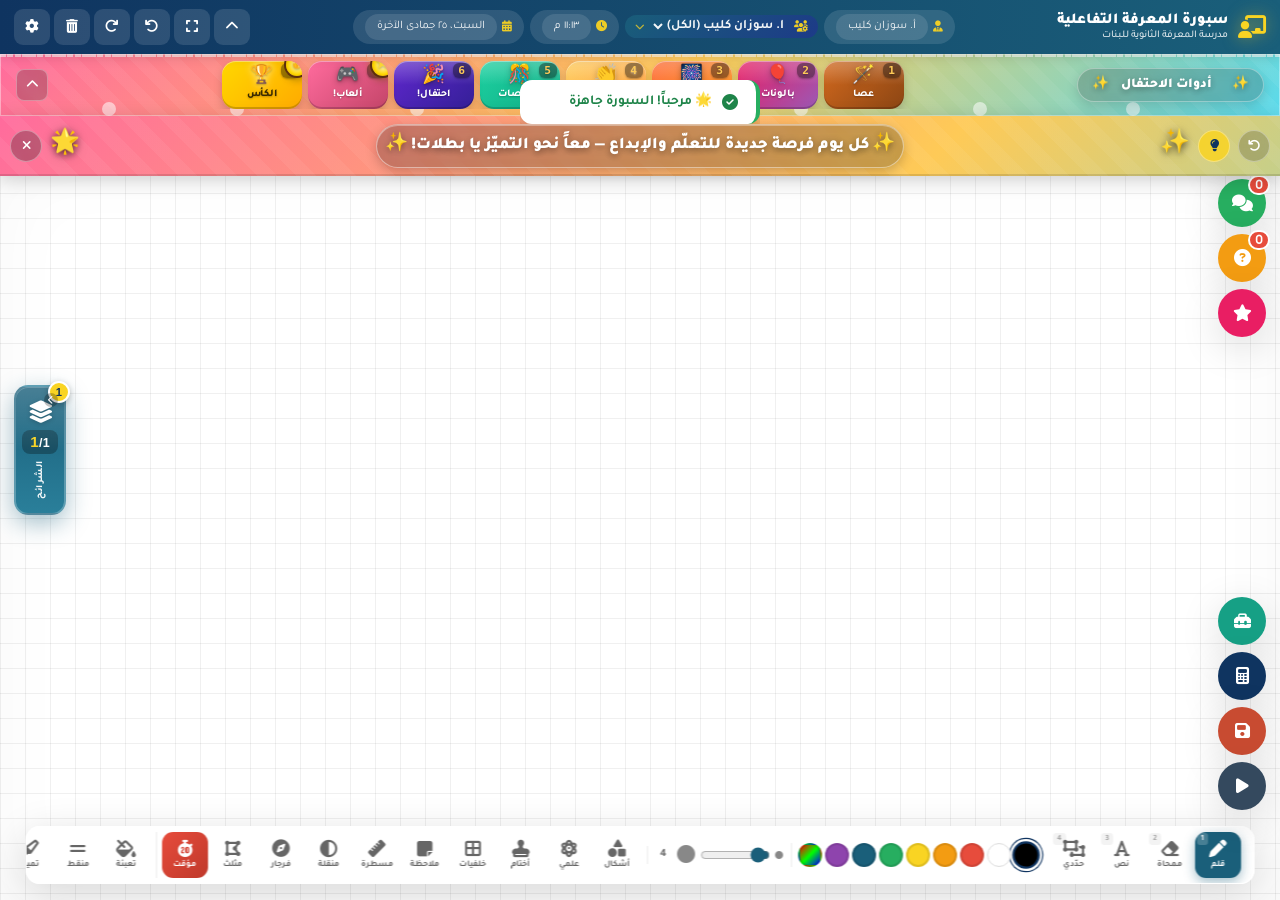
==== index.html @ e3b12b0a "Add files via upload" ====
<!DOCTYPE html>
<html lang="ar" dir="rtl">
<head>
<meta charset="UTF-8">
<meta name="viewport" content="width=device-width, initial-scale=1.0, maximum-scale=1.0, user-scalable=no">
<meta name="theme-color" content="#1a5f7a">
<meta name="description" content="سبورة المعرفة التفاعلية المطورة - تطبيق متكامل لإدارة الحصص الدراسية مع استطلاعات مباشرة، تذاكر خروج رقمية، وبث مباشر للطالبات">
<meta name="keywords" content="سبورة تفاعلية, تعليم, استبيان, تذكرة خروج, بث مباشر, QR, نتيفي, مدرس">
<meta name="author" content="مدرسة المعرفة الثانوية للبنات">
<meta name="apple-mobile-web-app-capable" content="yes">
<meta name="apple-mobile-web-app-status-bar-style" content="black-translucent">
<meta name="apple-mobile-web-app-title" content="سبورة المعرفة">
<meta property="og:title" content="سبورة المعرفة التفاعلية المطورة">
<meta property="og:description" content="أداة تعليمية تفاعلية متكاملة مع استطلاعات فورية، تذاكر خروج رقمية، ورموز QR للطالبات">
<meta property="og:type" content="website">
<meta property="og:locale" content="ar_SA">
<meta name="twitter:card" content="summary_large_image">

<!-- ⭐ تحسينات الأداء: preconnect + dns-prefetch -->
<link rel="preconnect" href="https://fonts.googleapis.com" crossorigin>
<link rel="preconnect" href="https://fonts.gstatic.com" crossorigin>
<link rel="preconnect" href="https://cdnjs.cloudflare.com" crossorigin>
<link rel="preconnect" href="https://cdn.jsdelivr.net" crossorigin>
<link rel="dns-prefetch" href="https://ntfy.sh">
<link rel="dns-prefetch" href="https://api.allorigins.win">

<!-- ⭐ Favicon (inline SVG بدون طلب خارجي) -->
<link rel="icon" type="image/svg+xml" href="data:image/svg+xml,%3Csvg xmlns='http://www.w3.org/2000/svg' viewBox='0 0 100 100'%3E%3Crect width='100' height='100' rx='20' fill='%231a5f7a'/%3E%3Ctext x='50' y='68' font-size='60' text-anchor='middle' fill='white' font-family='Tajawal,sans-serif' font-weight='800'%3Eع%3C/text%3E%3C/svg%3E">
<link rel="apple-touch-icon" href="data:image/svg+xml,%3Csvg xmlns='http://www.w3.org/2000/svg' viewBox='0 0 100 100'%3E%3Crect width='100' height='100' rx='20' fill='%231a5f7a'/%3E%3Ctext x='50' y='68' font-size='60' text-anchor='middle' fill='white' font-family='Tajawal,sans-serif' font-weight='800'%3Eع%3C/text%3E%3C/svg%3E">

<title>سبورة المعرفة التفاعلية المطورة | مدرسة المعرفة الثانوية للبنات</title>
<link href="https://fonts.googleapis.com/css2?family=Tajawal:wght@300;400;500;700;800;900&family=Amiri:wght@400;700&display=swap" rel="stylesheet">
<link rel="stylesheet" href="https://cdnjs.cloudflare.com/ajax/libs/font-awesome/6.5.1/css/all.min.css">
<script src="https://cdnjs.cloudflare.com/ajax/libs/xlsx/0.18.5/xlsx.full.min.js"></script>
<script src="https://cdnjs.cloudflare.com/ajax/libs/qrcodejs/1.0.0/qrcode.min.js"></script>
<script src="https://cdnjs.cloudflare.com/ajax/libs/pdf.js/3.11.174/pdf.min.js"></script>
<!-- html2canvas لالتقاط عناصر HTML وتحويلها لصور (يُستخدم لالتقاط لقطات للمرجع/الخرائط) -->
<script src="https://cdnjs.cloudflare.com/ajax/libs/html2canvas/1.4.1/html2canvas.min.js"></script>
<!-- jsPDF لتصدير الملاحظات كملف PDF (مع دعم العربي عبر html2canvas) -->
<script src="https://cdnjs.cloudflare.com/ajax/libs/jspdf/2.5.1/jspdf.umd.min.js"></script>
<script>
  // تهيئة PDF.js — دعم النصوص العربية والخطوط القياسية (يحل مشكلة الكلمات المكسورة)
  if (window.pdfjsLib) {
    pdfjsLib.GlobalWorkerOptions.workerSrc = 'https://cdnjs.cloudflare.com/ajax/libs/pdf.js/3.11.174/pdf.worker.min.js';
    window.__PDF_CMAP_URL = 'https://cdn.jsdelivr.net/npm/pdfjs-dist@3.11.174/cmaps/';
    window.__PDF_STANDARD_FONT_URL = 'https://cdn.jsdelivr.net/npm/pdfjs-dist@3.11.174/standard_fonts/';
  }
</script>
<!-- Chart.js for statistics report -->
<script src="https://cdn.jsdelivr.net/npm/chart.js@4.4.1/dist/chart.umd.min.js"></script>
<script src="https://cdn.jsdelivr.net/npm/chartjs-plugin-datalabels@2.2.0/dist/chartjs-plugin-datalabels.min.js"></script>
<!-- YouTube: لا نحتاج IFrame API بعد الآن — نستخدم روابط مباشرة وصور مصغّرة من img.youtube.com
     (أبسط، أسرع، بلا أخطاء 153/101/150، يعمل في كل البيئات حتى مع قيود التضمين) -->
<style>
*,*::before,*::after{box-sizing:border-box;margin:0;padding:0}
:root{
  --primary:#1a5f7a;--primary-light:#2a7f9a;--secondary:#c84b31;--accent:#f9d423;
  --dark:#0f3460;--light:#e8f6f3;--white:#fff;--gray:#f5f6f8;--gray-2:#e8e8e8;
  --text:#2c3e50;--text-light:#7a8a9a;--success:#27ae60;--warning:#f39c12;--danger:#e74c3c;
  --info:#3498db;--purple:#8e44ad;--pink:#e91e63;--teal:#16a085;--gold:#ffd700;
  --shadow:0 4px 20px rgba(0,0,0,.08);--shadow-lg:0 10px 40px rgba(0,0,0,.15);
  --radius:14px;--radius-sm:10px;--radius-pill:20px;
  --glass:rgba(255,255,255,.92);--glass-strong:rgba(255,255,255,.98);
  --t:.25s cubic-bezier(.4,0,.2,1);
}
html,body{height:100%;width:100%;overflow:hidden}
body{font-family:'Tajawal','Amiri',sans-serif;background:#eef1f5;color:var(--text);user-select:none;touch-action:manipulation;line-height:1.5;-webkit-font-smoothing:antialiased;-moz-osx-font-smoothing:grayscale;-webkit-tap-highlight-color:transparent}
canvas,svg,img{user-select:none;-webkit-user-drag:none}
/* ⭐ إصلاح الموبايل: السماح بالسحب داخل المودال */
.modal-box,.modal-overlay,.modal-body,.pt-grid-wrap,.pt-controls,.pt-grid,.side-panel,.popup-panel,.toast-container,.toast-item,.notes-dock,.notes-list{overflow:auto;touch-action:pan-y;-webkit-overflow-scrolling:touch;overscroll-behavior:contain}
.btn,.fab,.chip,.shape-btn,.stamp-btn,.pt-cat-filter,.modal-close,.tool-btn,.tb-btn{touch-action:manipulation;-webkit-tap-highlight-color:transparent;cursor:pointer}
.btn:active,.fab:active{transform:scale(.95)}

/* ⭐ Loading screen — يُخفى بعد تحميل الصفحة */
.app-loading{
  position:fixed;inset:0;
  background:linear-gradient(135deg,#1a5f7a 0%,#2a7f9a 50%,#c84b31 100%);
  display:flex;align-items:center;justify-content:center;flex-direction:column;
  z-index:999999;color:white;
  transition:opacity .5s ease,visibility .5s;
}
.app-loading.hidden{opacity:0;visibility:hidden;pointer-events:none}
.app-loading .spinner-wrap{position:relative;width:80px;height:80px;margin-bottom:24px}
.app-loading .spinner{
  position:absolute;inset:0;
  border:4px solid rgba(255,255,255,.15);
  border-top-color:#f9d423;
  border-radius:50%;
  animation:spin 1s linear infinite;
}
.app-loading .spinner-inner{
  position:absolute;inset:8px;
  border:3px solid rgba(255,255,255,.1);
  border-bottom-color:white;
  border-radius:50%;
  animation:spin .7s linear infinite reverse;
}
.app-loading .title{font-size:1.5rem;font-weight:800;margin-bottom:6px;text-shadow:0 2px 8px rgba(0,0,0,.2)}
.app-loading .subtitle{font-size:.85rem;opacity:.85;letter-spacing:1px}
.app-loading .emoji{font-size:3rem;margin-bottom:12px;animation:bounce 1.5s ease infinite}
@keyframes spin{to{transform:rotate(360deg)}}
@keyframes bounce{0%,100%{transform:translateY(0)}50%{transform:translateY(-10px)}}

/* ⭐ Toast container مركزي */
.toast-container{
  position:fixed;top:80px;left:50%;transform:translateX(-50%);
  z-index:99998;display:flex;flex-direction:column;gap:8px;
  pointer-events:none;max-width:min(90vw,420px);
}
.toast-item{
  background:white;color:#333;
  padding:12px 18px;border-radius:12px;
  box-shadow:0 8px 32px rgba(0,0,0,.18);
  display:flex;align-items:center;gap:10px;
  font-weight:600;font-size:.9rem;
  border-right:4px solid #1a5f7a;
  animation:toast-in .35s cubic-bezier(.34,1.56,.64,1);
  pointer-events:auto;
}
.toast-item.success{border-color:#27ae60}
.toast-item.success i{color:#27ae60}
.toast-item.error{border-color:#e74c3c}
.toast-item.error i{color:#e74c3c}
.toast-item.warning{border-color:#f39c12}
.toast-item.warning i{color:#f39c12}
.toast-item.info{border-color:#3498db}
.toast-item.info i{color:#3498db}
.toast-item.fade-out{animation:toast-out .3s forwards}
.toast-item i{font-size:1.1rem}
@keyframes toast-in{from{opacity:0;transform:translateY(-20px) scale(.85)}to{opacity:1;transform:translateY(0) scale(1)}}
@keyframes toast-out{to{opacity:0;transform:translateY(-10px) scale(.95)}}
button{font-family:inherit;cursor:pointer;border:none;background:none;color:inherit}
input,textarea,select{font-family:inherit;color:inherit}
::-webkit-scrollbar{width:6px;height:6px}::-webkit-scrollbar-track{background:transparent}::-webkit-scrollbar-thumb{background:rgba(0,0,0,.15);border-radius:3px}::-webkit-scrollbar-thumb:hover{background:rgba(0,0,0,.3)}


/* PDF: طبقة النص فوق الصفحة — مخفية بصرياً لتفادي تشابك الحروف العربية.
   PDF.js يستخدم transform: scale() لوضع كل حرف مما يكسر تشكيل الحروف العربية.
   لذا نخفيها بصرياً ونعتمد على canvas للعرض، ونوفر لوحة مستقلة لاستخراج النص. */
.pdf-canvas-wrap{position:relative;display:inline-block;direction:ltr !important;unicode-bidi:isolate}  /* direction:ltr يمنع تشابك حروف PDF.js على canvas — حل معروف لمشكلة النص العربي المتداخل */
/* نفس الإصلاح لعناصر PDF الموضوعة على السبورة كقطع قابلة للتحريك */
.board-item-pdf .bi-body{direction:ltr !important;unicode-bidi:isolate}
.board-item-pdf .bi-body canvas{direction:ltr !important;unicode-bidi:isolate}
.pdf-text-layer{
  position:absolute;left:0;top:0;
  width:100%;height:100%;
  opacity:0 !important;  /* مخفية بصرياً بشكل افتراضي — لا تشابك */
  visibility:hidden !important;
  pointer-events:none !important;  /* لا تستقبل المؤشر */
  display:none !important;  /* مخفية تماماً من التدفق — تقضي على أي تسرب بصري */
  z-index:1;
  direction:ltr !important;
  unicode-bidi:isolate;
}
/* عند تفعيل وضع "نص واضح" للنسخ: نظهرها لكن بتقنية مختلفة (نستخدم canvas لعرض النص) */
.pdf-text-layer.text-visible{
  opacity:1;
  background:#fff;
  pointer-events:auto;
  z-index:4;
}
.pdf-text-layer.text-visible span{
  color:#111 !important;
  font-family:'Tajawal','Amiri','Noto Naskh Arabic','Cairo','Segoe UI',sans-serif !important;
  text-shadow:none;
  background:transparent;
  font-feature-settings:"kern" 1,"liga" 1,"calt" 1,"rlig" 1 !important;
  font-variant-ligatures:common-ligatures contextual !important;
  /* لا نضع letter-spacing أو word-spacing إطلاقاً */
  letter-spacing:normal !important;
  word-spacing:normal !important;
  /* إخفاء أي تحويلات scale قادم من PDF.js لأنها تكسر تشكيل العربية */
  transform:none !important;
  position:static !important;
  display:inline !important;
  white-space:pre-wrap !important;
  direction:inherit;
  cursor:text;
}
.pdf-text-layer.text-visible ::selection{background:rgba(0,120,255,.35)}
.pdf-text-layer ::selection{background:rgba(0,120,255,.35)}
.pdf-text-layer::-moz-selection{background:rgba(0,120,255,.35)}
.pdf-viewer-wrap{
  text-align:center;overflow:auto;max-height:calc(95vh - 180px);
  background:#f3f4f6;border-radius:10px;padding:18px;
  /* تحسين العرض على الشاشات عالية الدقة */
  image-rendering:-webkit-optimize-contrast;
  /* سكرول ناعم */
  scroll-behavior:smooth;
}
.pdf-canvas-wrap canvas{box-shadow:0 4px 24px rgba(0,0,0,.18);border-radius:4px}

/* لوحة استخراج النص — عرض النص المستخرج بشكل نظيف قابل للنسخ */
.pdf-extract-panel{
  position:fixed;top:50%;left:50%;transform:translate(-50%,-50%);
  width:min(720px,92vw);max-height:80vh;background:#fff;border-radius:14px;
  box-shadow:0 20px 60px rgba(0,0,0,.35);z-index:10000;display:none;
  flex-direction:column;overflow:hidden;border:2px solid var(--primary);
}
.pdf-extract-panel.active{display:flex;animation:slideIn .25s ease}
.pdf-extract-head{
  padding:12px 16px;background:linear-gradient(90deg,var(--dark),var(--primary));
  color:#fff;display:flex;justify-content:space-between;align-items:center;flex-shrink:0;
}
.pdf-extract-head h3{font-size:.95rem;font-weight:800;display:flex;align-items:center;gap:8px}
.pdf-extract-close{
  width:32px;height:32px;border-radius:50%;border:none;background:rgba(255,255,255,.2);
  color:#fff;cursor:pointer;display:flex;align-items:center;justify-content:center;transition:.2s;
}
.pdf-extract-close:hover{background:var(--danger);transform:rotate(90deg)}
.pdf-extract-body{flex:1;overflow-y:auto;padding:14px;background:#fafafa}
.pdf-extract-page{
  background:#fff;border:1px solid #e0e0e0;border-radius:10px;padding:14px;margin-bottom:10px;
  box-shadow:0 1px 3px rgba(0,0,0,.04);
}
.pdf-extract-page-head{
  display:flex;justify-content:space-between;align-items:center;margin-bottom:8px;
  padding-bottom:6px;border-bottom:1px solid #eee;
}
.pdf-extract-page-title{font-weight:800;font-size:.82rem;color:var(--primary);display:flex;align-items:center;gap:6px}
.pdf-extract-page-actions{display:flex;gap:4px}
.pdf-extract-page-actions button{
  padding:4px 10px;border:none;border-radius:5px;cursor:pointer;font-size:.68rem;
  font-weight:700;display:inline-flex;align-items:center;gap:3px;font-family:'Tajawal',sans-serif;
  transition:.2s;
}
.pdf-extract-copy{background:var(--primary);color:#fff}
.pdf-extract-copy:hover{background:var(--primary-light)}
.pdf-extract-jump{background:var(--accent);color:var(--dark)}
.pdf-extract-jump:hover{background:#f0c000}
.pdf-extract-text{
  font-family:'Tajawal','Amiri','Noto Naskh Arabic',sans-serif;font-size:.92rem;
  line-height:1.9;color:#222;white-space:pre-wrap;word-break:break-word;
  direction:rtl;text-align:right;
  font-feature-settings:"kern" 1,"liga" 1,"calt" 1,"rlig" 1;
  font-variant-ligatures:common-ligatures contextual;
  user-select:text;-webkit-user-select:text;
}
.pdf-extract-text:empty::before{content:"(لا يوجد نص في هذه الصفحة)";color:#999;font-style:italic}
.pdf-extract-foot{
  padding:10px 16px;background:#f5f5f5;display:flex;justify-content:space-between;
  align-items:center;font-size:.75rem;color:#666;flex-shrink:0;border-top:1px solid #e0e0e0;
}
.pdf-extract-foot button{
  padding:6px 14px;border:none;border-radius:6px;cursor:pointer;font-weight:700;
  font-family:'Tajawal',sans-serif;font-size:.78rem;transition:.2s;
  display:inline-flex;align-items:center;gap:5px;
}
.pdf-extract-copy-all{background:var(--success);color:#fff}
.pdf-extract-copy-all:hover{background:#219a52}

/* مؤشر التحميل أثناء إعادة الرسم */
.pdf-loading-overlay{position:absolute;inset:0;background:rgba(243,244,246,.85);display:flex;align-items:center;justify-content:center;z-index:5;border-radius:8px;backdrop-filter:blur(2px);-webkit-backdrop-filter:blur(2px)}
.pdf-loading-overlay .spinner{width:36px;height:36px;border:4px solid #1a5f7a;border-top-color:transparent;border-radius:50%;animation:spin 1s linear infinite}
@keyframes spin{to{transform:rotate(360deg)}}

/* أزرار التكبير الإضافية */
.pdf-zoom-presets{display:flex;gap:3px;align-items:center}
.pdf-zoom-presets select{font-family:'Tajawal',sans-serif;font-size:.7rem;padding:4px 6px;border:1px solid #e0e0e0;border-radius:6px;background:white;cursor:pointer;font-weight:700;color:var(--primary)}
.pdf-zoom-preset-select{font-family:'Tajawal',sans-serif;font-size:.72rem;padding:5px 6px;border:1px solid #d0d0d0;border-radius:6px;background:white;cursor:pointer;font-weight:700;color:var(--primary);transition:.2s}
.pdf-zoom-preset-select:hover{border-color:var(--primary);background:var(--light)}
.pdf-zoom-preset-select:focus{outline:none;border-color:var(--primary);box-shadow:0 0 0 2px rgba(26,95,122,.15)}


/* VIDEO ON BOARD: فيديو مباشر فوق السبورة */
.board-video-layer{
  position:fixed;left:50%;top:50%;transform:translate(-50%,-50%);
  z-index:3000;background:#000;border-radius:10px;box-shadow:0 10px 40px rgba(0,0,0,.35);
  resize:both;overflow:hidden;min-width:320px;min-height:200px;max-width:95vw;max-height:85vh;
  display:flex;flex-direction:column;
}
.board-video-layer .bv-head{
  display:flex;align-items:center;gap:6px;padding:6px 10px;
  background:linear-gradient(90deg,#0f3460,#1a5f7a);color:#fff;
  cursor:move;font-size:.85rem;user-select:none;
  flex:0 0 auto;height:38px;
}
.board-video-layer .bv-head .bv-title{flex:1;font-weight:700}
.board-video-layer .bv-head button{
  background:rgba(255,255,255,.15);color:#fff;border:none;border-radius:6px;padding:4px 10px;cursor:pointer;font-size:.8rem;
  display:inline-flex;align-items:center;gap:5px;
}
.board-video-layer .bv-head button:hover{background:rgba(255,255,255,.28)}
.board-video-layer .bv-head .bv-close{background:rgba(231,76,60,.85)}
.board-video-layer .bv-head .bv-close:hover{background:#e74c3c}
.board-video-layer .bv-body{
  flex:1 1 0;min-height:0;display:flex;align-items:center;justify-content:center;
  background:#000;position:relative;overflow:hidden;
}
.board-video-layer .bv-body>div{width:100%;height:100%}
.board-video-layer video{
  flex:1 1 0;min-height:0;width:100%;display:block;background:#000;object-fit:contain;
}
.board-video-layer .bv-foot{
  display:flex;align-items:center;gap:6px;padding:6px 10px;background:#0f3460;color:#fff;
  flex:0 0 auto;height:48px;
}
.board-video-layer .bv-foot button{
  background:rgba(255,255,255,.15);color:#fff;border:none;border-radius:6px;padding:5px 12px;cursor:pointer;
  display:inline-flex;align-items:center;gap:5px;font-size:.85rem;
}
.board-video-layer .bv-foot button:hover{background:rgba(255,255,255,.28)}
.board-video-layer .bv-foot .bv-snap{background:rgba(249,212,35,.92);color:#0f3460;font-weight:700}
.board-video-layer .bv-foot .bv-snap:hover{background:#f9d423}
.board-video-layer .bv-foot .bv-send{background:rgba(39,174,96,.92);font-weight:700}
.board-video-layer .bv-foot .bv-send:hover{background:#27ae60}


/* ============================================================
   BOARD ITEM: عناصر قابلة للتحريك والتحجيم فوق السبورة
   (صور لقطات الفيديو، صفحات PDF، صور خارجية...)
   - السحب من الشريط العلوي
   - التحجيم من 8 مقابض (4 زوايا + 4 أطراف)
   - إغلاق + تثبيت في السبورة (حرق في الرسم)
   ============================================================ */
.board-item{
  position:absolute;background:#fff;border-radius:8px;box-shadow:0 8px 28px rgba(0,0,0,.25);
  z-index:600;overflow:hidden;display:flex;flex-direction:column;
  min-width:120px;min-height:90px;user-select:none;-webkit-user-select:none;
  border:2px solid rgba(26,95,122,.55);
  touch-action:none;
}
.board-item.is-selected{border-color:var(--accent);box-shadow:0 0 0 3px rgba(249,212,35,.35),0 12px 32px rgba(0,0,0,.32)}
.board-item .bi-head{
  display:flex;align-items:center;gap:6px;padding:5px 8px;
  background:linear-gradient(90deg,#0f3460,#1a5f7a);color:#fff;
  cursor:move;font-size:.78rem;font-weight:700;flex:0 0 auto;height:32px;
}
.board-item .bi-head .bi-title{flex:1;display:flex;align-items:center;gap:6px;overflow:hidden;white-space:nowrap;text-overflow:ellipsis}
.board-item .bi-head .bi-title i{color:var(--accent)}
.board-item .bi-head .bi-pg{background:rgba(255,255,255,.18);padding:1px 8px;border-radius:10px;font-size:.7rem;font-weight:800}
.board-item .bi-head button{
  background:rgba(255,255,255,.15);color:#fff;border:none;border-radius:5px;
  width:26px;height:24px;display:inline-flex;align-items:center;justify-content:center;
  cursor:pointer;font-size:.72rem;transition:.15s;padding:0;
}
.board-item .bi-head button:hover{background:rgba(255,255,255,.32)}
.board-item .bi-head .bi-burn{background:rgba(39,174,96,.85)}
.board-item .bi-head .bi-burn:hover{background:#27ae60}
.board-item .bi-head .bi-close{background:rgba(231,76,60,.85)}
.board-item .bi-head .bi-close:hover{background:#e74c3c}
.board-item .bi-head .bi-pgbtn{background:rgba(255,255,255,.1);width:auto;padding:0 9px;font-size:.7rem}
.board-item .bi-body{
  flex:1 1 0;min-height:0;background:#222;display:flex;align-items:center;justify-content:center;overflow:hidden;position:relative;
}
.board-item .bi-body img,.board-item .bi-body canvas{
  max-width:100%;max-height:100%;display:block;object-fit:contain;width:100%;height:100%;
  background:#fff;
}
.board-item .bi-foot{
  display:flex;align-items:center;gap:4px;padding:4px 6px;background:rgba(15,52,96,.95);color:#fff;
  font-size:.68rem;flex:0 0 auto;height:26px;justify-content:space-between;
}
.board-item .bi-foot .bi-info{opacity:.85;display:flex;align-items:center;gap:4px}
.board-item .bi-foot .bi-info i{color:var(--accent)}
.board-item .bi-foot .bi-actions{display:flex;gap:3px}
.board-item .bi-foot .bi-actions button{
  background:rgba(255,255,255,.15);color:#fff;border:none;border-radius:4px;
  padding:2px 8px;font-size:.66rem;cursor:pointer;display:inline-flex;align-items:center;gap:3px;
}
.board-item .bi-foot .bi-actions button:hover{background:rgba(255,255,255,.32)}
.board-item .bi-foot .bi-actions .bi-burn-sm{background:rgba(39,174,96,.85);font-weight:700}
.board-item .bi-foot .bi-actions .bi-burn-sm:hover{background:#27ae60}

/* مقابض التحجيم - 8 مقابض */
.board-item .bi-handle{position:absolute;z-index:2;background:transparent}
.board-item .bi-handle.h-n{top:-3px;left:10px;right:10px;height:6px;cursor:n-resize}
.board-item .bi-handle.h-s{bottom:-3px;left:10px;right:10px;height:6px;cursor:s-resize}
.board-item .bi-handle.h-w{left:-3px;top:10px;bottom:10px;width:6px;cursor:w-resize}
.board-item .bi-handle.h-e{right:-3px;top:10px;bottom:10px;width:6px;cursor:e-resize}
.board-item .bi-handle.h-nw{top:-3px;left:-3px;width:14px;height:14px;cursor:nw-resize;border-radius:3px 0 0 0}
.board-item .bi-handle.h-ne{top:-3px;right:-3px;width:14px;height:14px;cursor:ne-resize;border-radius:0 3px 0 0}
.board-item .bi-handle.h-sw{bottom:-3px;left:-3px;width:14px;height:14px;cursor:sw-resize;border-radius:0 0 0 3px}
.board-item .bi-handle.h-se{bottom:-3px;right:-3px;width:14px;height:14px;cursor:se-resize;border-radius:0 0 3px 0}
.board-item .bi-handle.h-nw,.board-item .bi-handle.h-ne,.board-item .bi-handle.h-sw,.board-item .bi-handle.h-se{background:rgba(249,212,35,.6)}
.board-item .bi-handle.h-nw:hover,.board-item .bi-handle.h-ne:hover,.board-item .bi-handle.h-sw:hover,.board-item .bi-handle.h-se:hover{background:var(--accent)}
.board-item.is-selected .bi-handle.h-nw,.board-item.is-selected .bi-handle.h-ne,
.board-item.is-selected .bi-handle.h-sw,.board-item.is-selected .bi-handle.h-se{background:var(--accent)}

/* إبراز المقابض عند التحديد */
.board-item::after{content:'';position:absolute;inset:0;border:1.5px dashed transparent;pointer-events:none;border-radius:6px;transition:.15s}
.board-item.is-selected::after{border-color:rgba(249,212,35,.6)}

/* زر شريطي للتحجيم السريع على عناصر السبورة */
.board-item .bi-zoombar{
  position:absolute;left:50%;top:-44px;transform:translateX(-50%);
  display:none;align-items:center;gap:6px;padding:5px 9px;
  background:linear-gradient(90deg,#0f3460,#1a5f7a);
  color:#fff;border-radius:18px;box-shadow:0 6px 18px rgba(0,0,0,.35);
  font-family:'Tajawal',sans-serif;font-size:.72rem;z-index:5;white-space:nowrap;
  border:1px solid rgba(255,255,255,.2);
}
.board-item.is-selected .bi-zoombar{display:flex;animation:zoomBarIn .25s ease-out}
@keyframes zoomBarIn{from{opacity:0;transform:translateX(-50%) translateY(-6px)}to{opacity:1;transform:translateX(-50%) translateY(0)}}
.board-item .bi-zoombar button{
  background:rgba(255,255,255,.18);color:#fff;border:none;width:24px;height:24px;border-radius:50%;
  display:inline-flex;align-items:center;justify-content:center;cursor:pointer;font-size:.7rem;padding:0;transition:.15s;
}
.board-item .bi-zoombar button:hover{background:rgba(249,212,35,.95);color:#0f3460;transform:scale(1.1)}
.board-item .bi-zoombar .bi-zoom-val{
  min-width:48px;text-align:center;font-weight:800;color:#f9d423;font-size:.78rem;letter-spacing:.3px;
  background:rgba(0,0,0,.3);padding:3px 8px;border-radius:10px;
}
.board-item .bi-zoombar .bi-zoom-sep{width:1px;height:18px;background:rgba(255,255,255,.25);margin:0 2px}

/* لمعة حول المقابض لتكون أوضح */
.board-item .bi-handle.h-nw,.board-item .bi-handle.h-ne,
.board-item .bi-handle.h-sw,.board-item .bi-handle.h-se{box-shadow:0 0 0 2px #fff,0 0 8px rgba(249,212,35,.6)}

/* ============================================================
   ⭐⭐⭐ EXCELLENCE CUP - كأس التفوق على السبورة ⭐⭐⭐
   - عنصر تفاعلي قابل للسحب والتحجيم على السبورة
   - يعرض أفضل 3 طالبات على منصة تتويج
   - أزرار سريعة لإضافة نقاط تشجيعية (إيجابية/سلبية)
   - يحتفل مع الطالبة الأولى عند كل تكريم
   ============================================================ */
.cup-board-item{
  background:linear-gradient(160deg,#fff8dc 0%,#ffeaa7 30%,#fdd835 100%) !important;
  border:3px solid #b8860b !important;
  box-shadow:0 12px 36px rgba(184,134,11,.45),inset 0 1px 0 rgba(255,255,255,.6) !important;
}
.cup-board-item .bi-head{
  background:linear-gradient(90deg,#b8860b,#ffd700,#b8860b) !important;
  cursor:move;color:#3a2a00;
  box-shadow:0 4px 12px rgba(184,134,11,.4);
}
.cup-board-item .bi-head .bi-title{color:#3a2a00;font-weight:900}
.cup-board-item .bi-head .bi-title i{color:#fff;text-shadow:0 0 8px rgba(184,134,11,.8);animation:cupTrophyShine 2s ease-in-out infinite}
@keyframes cupTrophyShine{0%,100%{transform:rotate(0) scale(1);filter:drop-shadow(0 0 4px rgba(255,255,255,.6))}50%{transform:rotate(-12deg) scale(1.2);filter:drop-shadow(0 0 12px rgba(255,255,255,1))}}
.cup-board-item .bi-head .bi-burn{background:rgba(39,174,96,.85)}
.cup-board-item .bi-head .bi-close{background:rgba(231,76,60,.85)}

.cup-body{
  flex:1 1 0;min-height:0;background:linear-gradient(180deg,#fff8dc 0%,#ffe8b3 50%,#ffd54f 100%);
  display:flex;flex-direction:column;padding:10px;overflow:auto;position:relative;
  background-image:
    radial-gradient(circle at 20% 20%,rgba(255,255,255,.4) 0%,transparent 50%),
    radial-gradient(circle at 80% 80%,rgba(255,215,0,.3) 0%,transparent 50%);
}
.cup-body::before{
  content:'';position:absolute;inset:0;pointer-events:none;
  background:repeating-linear-gradient(45deg,transparent 0,transparent 12px,rgba(184,134,11,.04) 12px,rgba(184,134,11,.04) 24px);
}
.cup-header{
  text-align:center;margin-bottom:8px;position:relative;z-index:1;
}
.cup-trophy-big{
  font-size:2.6rem;display:block;line-height:1;
  animation:cupTrophyBig 1.6s ease-in-out infinite;
  filter:drop-shadow(0 4px 8px rgba(184,134,11,.5));
}
@keyframes cupTrophyBig{0%,100%{transform:translateY(0) rotate(0)}25%{transform:translateY(-4px) rotate(-6deg)}75%{transform:translateY(-4px) rotate(6deg)}}
.cup-title{
  font-size:.95rem;font-weight:900;color:#3a2a00;margin-top:4px;
  text-shadow:0 1px 2px rgba(255,255,255,.6);font-family:'Tajawal';
}
.cup-total-row{
  display:flex;align-items:center;justify-content:center;gap:6px;
  background:linear-gradient(135deg,#fff,#fff8dc);padding:5px 10px;border-radius:14px;
  margin:6px auto 8px;box-shadow:0 2px 6px rgba(184,134,11,.25);
  border:1.5px solid #ffd700;font-size:.78rem;font-weight:800;color:#5d2f0d;
  position:relative;z-index:1;width:fit-content;
}
.cup-total-row .ctr-label{opacity:.85}
.cup-total-row .ctr-num{font-size:1.05rem;font-weight:900;color:#b8860b}

.cup-podium{
  display:flex;align-items:flex-end;justify-content:center;gap:6px;height:170px;
  margin-bottom:8px;position:relative;z-index:1;padding:0 4px;
}
.cup-podium-spot{
  flex:1;display:flex;flex-direction:column;align-items:center;justify-content:flex-end;
  min-width:0;position:relative;
}
.cup-rank{
  width:30px;height:30px;border-radius:50%;display:flex;align-items:center;justify-content:center;
  font-weight:900;font-size:.85rem;color:#fff;margin-bottom:4px;flex-shrink:0;
  box-shadow:0 3px 8px rgba(0,0,0,.2);
}
.cup-rank.gold{background:linear-gradient(135deg,#ffd700,#ffaa00);box-shadow:0 3px 12px rgba(255,170,0,.6),0 0 0 3px rgba(255,255,255,.5);animation:cupGoldGlow 1.8s ease-in-out infinite}
.cup-rank.silver{background:linear-gradient(135deg,#e8e8e8,#a0a0a0);box-shadow:0 3px 8px rgba(0,0,0,.2)}
.cup-rank.bronze{background:linear-gradient(135deg,#cd7f32,#a06028);box-shadow:0 3px 8px rgba(0,0,0,.2)}
@keyframes cupGoldGlow{0%,100%{box-shadow:0 3px 12px rgba(255,170,0,.6),0 0 0 3px rgba(255,255,255,.5)}50%{box-shadow:0 3px 20px rgba(255,170,0,1),0 0 0 5px rgba(255,255,255,.8)}}
.cup-avatar{
  width:46px;height:46px;border-radius:50%;display:flex;align-items:center;justify-content:center;
  font-weight:900;font-size:1.05rem;color:#fff;margin-bottom:4px;flex-shrink:0;
  background:linear-gradient(135deg,#1a5f7a,#0f3460);border:2.5px solid #fff;
  box-shadow:0 3px 10px rgba(0,0,0,.25);
}
.cup-avatar.gold{background:linear-gradient(135deg,#ffd700,#ffaa00);color:#5d2f0d}
.cup-avatar.silver{background:linear-gradient(135deg,#e0e0e0,#a0a0a0);color:#3a3a3a}
.cup-avatar.bronze{background:linear-gradient(135deg,#cd7f32,#a06028);color:#fff}
.cup-spot-name{
  font-size:.82rem;font-weight:900;color:#3a2a00;text-align:center;line-height:1.25;
  max-width:90px;overflow:hidden;text-overflow:ellipsis;white-space:nowrap;margin-bottom:3px;
  letter-spacing:-.2px;
}
/* ⭐⭐⭐ ألوان واضحة للمراكز الثلاثة عند الإعلان ⭐⭐⭐ */
.cup-spot-name.first{
  color:#e74c3c !important;            /* الأول → أحمر */
  text-shadow:0 1px 0 #fff,0 0 6px rgba(231,76,60,.45);
  font-size:.95rem;
  background:rgba(255,255,255,.55);
  padding:2px 6px;
  border-radius:6px;
  box-shadow:0 0 0 1.5px rgba(231,76,60,.55),0 2px 4px rgba(231,76,60,.25);
}
.cup-spot-name.second{
  color:#1565c0 !important;            /* الثاني → أزرق */
  text-shadow:0 1px 0 #fff,0 0 6px rgba(21,101,192,.4);
  font-size:.88rem;
  background:rgba(255,255,255,.55);
  padding:2px 6px;
  border-radius:6px;
  box-shadow:0 0 0 1.5px rgba(21,101,192,.5),0 2px 4px rgba(21,101,192,.22);
}
.cup-spot-name.third{
  color:#000 !important;               /* الثالث → أسود */
  text-shadow:0 1px 0 #fff,0 0 4px rgba(0,0,0,.25);
  font-size:.85rem;
  background:rgba(255,255,255,.55);
  padding:2px 6px;
  border-radius:6px;
  box-shadow:0 0 0 1.5px rgba(0,0,0,.45),0 2px 4px rgba(0,0,0,.18);
}
.cup-spot-score{
  font-size:.85rem;font-weight:900;color:#b8860b;display:flex;align-items:center;gap:2px;
}
.cup-podium-block{
  width:100%;border-radius:6px 6px 0 0;display:flex;flex-direction:column;align-items:center;justify-content:center;
  font-weight:900;color:#fff;flex-shrink:0;position:relative;
  box-shadow:inset 0 -4px 0 rgba(0,0,0,.18),0 2px 6px rgba(0,0,0,.2);
  padding:6px 5px 5px;text-align:center;gap:2px;
}
.cup-podium-block.first{height:100px;background:linear-gradient(180deg,#ffd700,#b8860b)}
.cup-podium-block.second{height:82px;background:linear-gradient(180deg,#e0e0e0,#888)}
.cup-podium-block.third{height:68px;background:linear-gradient(180deg,#cd7f32,#8b4513)}
.cup-podium-block.empty{
  background:repeating-linear-gradient(45deg,#f5f5f5,#f5f5f5 6px,#e8e8e8 6px,#e8e8e8 12px);
  color:#bbb;font-size:.85rem;
}
/* رقم المركز صغير في زاوية الكتلة */
.cup-podium-block .cpb-num{
  position:absolute;top:3px;right:6px;
  font-size:.7rem;font-weight:900;opacity:.75;
  text-shadow:0 1px 2px rgba(0,0,0,.35);
  background:rgba(0,0,0,.18);padding:1px 6px;border-radius:8px;
}
/* ⭐ اسم الطالبة في وسط المربع — واضح وبارز */
.cup-podium-block .cpb-name{
  font-size:.82rem;font-weight:900;color:#fff;
  text-align:center;line-height:1.2;
  max-width:100%;width:100%;
  overflow:hidden;text-overflow:ellipsis;
  display:-webkit-box;-webkit-line-clamp:2;-webkit-box-orient:vertical;
  word-break:break-word;
  text-shadow:0 1px 3px rgba(0,0,0,.55),0 0 6px rgba(0,0,0,.3);
  padding:2px 4px 0;
  letter-spacing:-.2px;
}
.cup-podium-block.first .cpb-name{font-size:.92rem;-webkit-line-clamp:2}
.cup-podium-block.second .cpb-name{font-size:.84rem;-webkit-line-clamp:2}
.cup-podium-block.third .cpb-name{font-size:.76rem;-webkit-line-clamp:2}
/* إخفاء الاسم المستقل القديم (الآن الاسم داخل المربع) */
.cup-spot-name{display:none !important}
.cup-spot{
  position:absolute;top:0;left:50%;transform:translateX(-50%);
  display:flex;flex-direction:column;align-items:center;width:100%;
}

.cup-students-list{
  background:rgba(255,255,255,.6);border-radius:10px;padding:5px;margin-bottom:6px;
  border:1.5px solid #ffd700;position:relative;z-index:1;max-height:140px;overflow-y:auto;
}
.cup-students-list-title{
  font-size:.7rem;font-weight:800;color:#5d2f0d;display:flex;align-items:center;gap:4px;margin-bottom:4px;
  padding:0 4px;
}
.cup-student-row{
  display:flex;align-items:center;gap:4px;padding:4px 5px;background:#fff;border-radius:8px;
  margin-bottom:3px;transition:.2s;border:1.5px solid transparent;
}
.cup-student-row:hover{transform:translateX(-2px);box-shadow:0 2px 6px rgba(0,0,0,.08);border-color:#ffd700}
.cup-student-row .csr-rank{
  font-size:.7rem;font-weight:900;color:#888;min-width:18px;text-align:center;
}
.cup-student-row .csr-name{
  flex:1;font-size:.74rem;font-weight:800;color:#2c3e50;overflow:hidden;text-overflow:ellipsis;white-space:nowrap;
}
.cup-student-row .csr-score{
  font-size:.78rem;font-weight:900;color:#b8860b;min-width:32px;text-align:center;
  background:linear-gradient(135deg,#fff8dc,#fff3a0);padding:2px 6px;border-radius:8px;
}
.cup-student-row .csr-score.neg{color:#c0392b;background:rgba(231,76,60,.08)}
.cup-student-row .csr-btns{display:flex;gap:2px}
.cup-student-row .csr-btns button{
  width:24px;height:24px;border:none;border-radius:6px;cursor:pointer;
  font-size:.7rem;font-weight:900;display:inline-flex;align-items:center;justify-content:center;
  transition:.15s;font-family:'Tajawal',sans-serif;padding:0;
}
.cup-student-row .csr-btns .csr-plus{background:linear-gradient(135deg,#27ae60,#1e8449);color:#fff;box-shadow:0 2px 4px rgba(39,174,96,.3)}
.cup-student-row .csr-btns .csr-plus:hover{transform:scale(1.15);box-shadow:0 3px 8px rgba(39,174,96,.5)}
.cup-student-row .csr-btns .csr-plus:active{transform:scale(.95)}
.cup-student-row .csr-btns .csr-minus{background:linear-gradient(135deg,#e74c3c,#c0392b);color:#fff;box-shadow:0 2px 4px rgba(231,76,60,.3)}
.cup-student-row .csr-btns .csr-minus:hover{transform:scale(1.15);box-shadow:0 3px 8px rgba(231,76,60,.5)}
.cup-student-row .csr-btns .csr-minus:active{transform:scale(.95)}
.cup-student-row .csr-btns .csr-pop{background:linear-gradient(135deg,#feca57,#ff9f43);color:#5d2f0d}
.cup-student-row .csr-btns .csr-pop:hover{transform:scale(1.15)}
.cup-empty{
  text-align:center;padding:10px;color:#8b6f1f;font-size:.78rem;font-weight:700;
  background:rgba(255,255,255,.5);border-radius:8px;border:1.5px dashed #d4a017;
}

.cup-foot-actions{
  display:flex;gap:4px;justify-content:center;flex-wrap:wrap;position:relative;z-index:1;
}
.cup-foot-actions button{
  background:linear-gradient(135deg,#fff8dc,#ffeaa7);color:#5d2f0d;
  border:1.5px solid #ffd700;border-radius:8px;padding:4px 8px;
  font-size:.68rem;font-weight:800;cursor:pointer;display:inline-flex;align-items:center;gap:3px;
  font-family:'Tajawal';transition:.15s;
}
.cup-foot-actions button:hover{background:linear-gradient(135deg,#fdd835,#f9a825);color:#3a2a00;transform:translateY(-1px);box-shadow:0 3px 8px rgba(184,134,11,.3)}
.cup-foot-actions button.cup-celebrate{background:linear-gradient(135deg,#ff6b9d,#c44569);color:#fff;border-color:#c44569}
.cup-foot-actions button.cup-celebrate:hover{box-shadow:0 3px 10px rgba(195,69,105,.5)}

/* كأس التفوق على السبورة - قائمة المتصدرين الموسعة */
.cup-spot.champion::before{
  content:'👑';position:absolute;top:-22px;font-size:1.4rem;
  animation:cupCrownFloat 2s ease-in-out infinite;
  filter:drop-shadow(0 2px 4px rgba(255,170,0,.6));
}
@keyframes cupCrownFloat{0%,100%{transform:translateY(0) rotate(-5deg)}50%{transform:translateY(-3px) rotate(5deg)}}

/* تأثير عند إضافة نقطة */
.cup-score-bump{animation:cupScoreBump .5s ease-out}
@keyframes cupScoreBump{0%{transform:scale(1)}40%{transform:scale(1.3);color:#27ae60}100%{transform:scale(1)}}

/* الاحتفالية عند تخطي رقم معين */
.cup-milestone-flash{
  position:absolute;inset:0;background:radial-gradient(circle,rgba(255,215,0,.6) 0%,transparent 70%);
  pointer-events:none;animation:cupMilestoneFlash 1.2s ease-out forwards;border-radius:8px;
  z-index:3;
}
@keyframes cupMilestoneFlash{0%{opacity:0;transform:scale(.5)}30%{opacity:1;transform:scale(1.05)}100%{opacity:0;transform:scale(1.3)}}

/* لوحة مساعدة منبثقة عند إضافة PDF لأول مرة */
.pdf-board-hint{
  position:absolute;background:linear-gradient(135deg,#0f3460,#1a5f7a);color:#fff;
  padding:14px 16px;border-radius:14px;font-family:'Tajawal',sans-serif;font-size:.85rem;
  box-shadow:0 12px 32px rgba(0,0,0,.4);z-index:10000;max-width:280px;
  border:2px solid var(--accent);pointer-events:auto;
  animation:hintBounce .5s ease-out;
}
@keyframes hintBounce{0%{opacity:0;transform:translateY(-8px) scale(.9)}70%{transform:translateY(2px) scale(1.02)}100%{opacity:1;transform:translateY(0) scale(1)}}
.pdf-board-hint::after{
  content:'';position:absolute;bottom:-10px;right:30px;width:0;height:0;
  border-left:10px solid transparent;border-right:10px solid transparent;border-top:10px solid var(--accent);
}
.pdf-board-hint .pbtn-title{display:flex;align-items:center;gap:6px;font-weight:900;font-size:.95rem;margin-bottom:8px;color:var(--accent)}
.pdf-board-hint .pbtn-row{display:flex;align-items:center;gap:8px;margin:5px 0;font-size:.78rem;line-height:1.5}
.pdf-board-hint .pbtn-row i{color:var(--accent);width:18px;text-align:center;flex-shrink:0}
.pdf-board-hint .pbtn-close{
  position:absolute;top:6px;left:6px;width:22px;height:22px;border-radius:50%;
  background:rgba(255,255,255,.15);color:#fff;border:none;cursor:pointer;
  display:flex;align-items:center;justify-content:center;font-size:.7rem;
}
.pdf-board-hint .pbtn-close:hover{background:var(--danger)}

/* زر FAB جديد للـ PDF على السبورة - يظهر عند تحميل ملف */
.fab-pdf-board{
  position:fixed;left:14px;top:50%;transform:translateY(-50%);z-index:550;
  display:none;flex-direction:column;gap:6px;
  animation:fabSlideIn .35s ease-out;
}
@keyframes fabSlideIn{from{opacity:0;transform:translateY(-50%) translateX(-20px)}to{opacity:1;transform:translateY(-50%) translateX(0)}}
.fab-pdf-board.visible{display:flex}
.fab-pdf-board button{
  background:linear-gradient(135deg,#c0392b,#922b21);color:#fff;border:none;
  padding:12px 14px;border-radius:12px;cursor:pointer;
  display:flex;align-items:center;gap:8px;font-family:'Tajawal',sans-serif;
  font-size:.78rem;font-weight:800;box-shadow:0 8px 22px rgba(192,57,43,.4);
  transition:.2s;border:2px solid rgba(255,255,255,.2);
}
.fab-pdf-board button:hover{transform:translateX(-3px) scale(1.04);box-shadow:0 12px 28px rgba(192,57,43,.55)}
.fab-pdf-board button .pdf-pulse{
  display:inline-block;width:8px;height:8px;background:var(--accent);border-radius:50%;
  animation:pdfPulse 1.4s ease-in-out infinite;flex-shrink:0;
}
@keyframes pdfPulse{0%,100%{transform:scale(1);box-shadow:0 0 0 0 rgba(249,212,35,.6)}50%{transform:scale(1.3);box-shadow:0 0 0 6px rgba(249,212,35,0)}}

/* تأثير النبض عند الإنشاء */
@keyframes biSpawn{0%{transform:scale(.85);opacity:0}100%{transform:scale(1);opacity:1}}
.board-item{animation:biSpawn .22s ease-out}

/* لوحة مساعدة للتحكم السريع */
.board-item .bi-pgctrl{
  display:flex;align-items:center;gap:4px;background:rgba(0,0,0,.55);border-radius:14px;padding:2px 6px;
}
.board-item .bi-pgctrl button{
  background:rgba(255,255,255,.18);color:#fff;border:none;width:18px;height:18px;border-radius:50%;
  display:inline-flex;align-items:center;justify-content:center;cursor:pointer;font-size:.6rem;padding:0;
}
.board-item .bi-pgctrl button:hover{background:rgba(255,255,255,.4)}
.board-item .bi-pgctrl button:disabled{opacity:.4;cursor:not-allowed}
.board-item .bi-pgctrl span{font-weight:800;font-size:.68rem;min-width:46px;text-align:center}

/* ⭐⭐⭐ POLL QR — إطار أنيق للـ QR داخل مودال الاستطلاع ⭐⭐⭐ */
.poll-qr-wrap{
  display:flex;flex-direction:column;align-items:center;gap:8px;
  padding:16px 12px;background:linear-gradient(135deg,#f6f9fc 0%,#eaf2f7 100%);
  border-radius:14px;border:1.5px solid #cfe1ea;
  box-shadow:inset 0 1px 0 rgba(255,255,255,.8),0 4px 12px rgba(26,95,122,.08);
  position:relative;overflow:hidden;
}
.poll-qr-wrap::before{
  content:'';position:absolute;top:-30px;right:-30px;width:90px;height:90px;
  background:radial-gradient(circle,rgba(123,31,162,.10) 0%,transparent 70%);
  border-radius:50%;pointer-events:none;
}
.poll-qr-wrap::after{
  content:'';position:absolute;bottom:-30px;left:-30px;width:90px;height:90px;
  background:radial-gradient(circle,rgba(26,95,122,.10) 0%,transparent 70%);
  border-radius:50%;pointer-events:none;
}
.poll-qr-box{
  display:inline-block;background:#fff;padding:8px;border-radius:10px;
  box-shadow:0 4px 16px rgba(0,0,0,.12),0 0 0 1px rgba(26,95,122,.15);
  line-height:0;position:relative;z-index:1;
  transition:transform .25s ease;
}
.poll-qr-box:hover{transform:scale(1.03)}
.poll-qr-box canvas,
.poll-qr-box img{display:block;border-radius:4px}
.poll-qr-hint{
  font-size:.76rem;color:var(--dark);font-weight:700;display:flex;align-items:center;gap:6px;
  background:rgba(255,255,255,.7);padding:5px 12px;border-radius:20px;
  border:1px solid rgba(26,95,122,.15);
}
.poll-qr-hint i{color:#7b1fa2}

/* TOP BAR */
.top-bar{position:fixed;top:0;left:0;right:0;height:54px;z-index:1000;background:linear-gradient(90deg,var(--dark),var(--primary));color:white;display:flex;align-items:center;justify-content:space-between;padding:0 14px;transition:transform var(--t);box-shadow:0 2px 12px rgba(0,0,0,.15)}
.top-bar.hidden{transform:translateY(-100%)}
.logo{display:flex;align-items:center;gap:10px;font-weight:900;font-size:.95rem}
.logo i{color:var(--accent);font-size:1.4rem;filter:drop-shadow(0 0 8px rgba(249,212,35,.5))}
.logo .logo-text{display:flex;flex-direction:column;line-height:1.1}
.logo .logo-text small{font-size:.65rem;font-weight:500;opacity:.85}
.staff-line{display:flex;align-items:center;gap:6px;font-size:.72rem;opacity:.95}
.staff-line span{background:rgba(255,255,255,.12);padding:4px 12px;border-radius:var(--radius-pill);white-space:nowrap;display:flex;align-items:center;gap:5px}
.staff-line span i{color:var(--accent);font-size:.7rem}
.top-actions{display:flex;align-items:center;gap:4px}
.top-btn{width:36px;height:36px;border:none;background:rgba(255,255,255,.12);color:white;border-radius:9px;cursor:pointer;display:flex;align-items:center;justify-content:center;font-size:.85rem;transition:.2s;position:relative}
.top-btn:hover{background:rgba(255,255,255,.25);transform:translateY(-2px)}
.top-btn.active{background:var(--accent);color:var(--dark);box-shadow:0 4px 12px rgba(249,212,35,.4)}
.top-btn .tip{position:absolute;top:44px;left:50%;transform:translateX(-50%);background:var(--dark);color:white;padding:5px 9px;border-radius:6px;font-size:.65rem;white-space:nowrap;opacity:0;pointer-events:none;transition:.2s;z-index:100;font-weight:600}
.top-btn:hover .tip{opacity:1;top:42px}

/* ⭐⭐⭐ CELEBRATION BAR - شريط الاحتفالات بأسلوب سبورة الصباح ⭐⭐⭐ */
.celebrate-bar{position:fixed;top:54px;left:0;right:0;height:62px;z-index:999;background:linear-gradient(135deg,#ff6b9d 0%,#feca57 18%,#48dbfb 36%,#ff9ff3 54%,#1dd1a1 72%,#feca57 90%,#ff6b9d 100%);background-size:300% 100%;animation:cbSlide 8s linear infinite;display:flex;align-items:center;justify-content:space-between;padding:0 16px;box-shadow:0 4px 20px rgba(255,107,157,.35),0 0 0 1px rgba(255,255,255,.4) inset;transition:transform var(--t);overflow:hidden}
.celebrate-bar::before{content:'';position:absolute;inset:0;background:repeating-linear-gradient(45deg,transparent 0,transparent 12px,rgba(255,255,255,.05) 12px,rgba(255,255,255,.05) 24px);pointer-events:none}
.celebrate-bar::after{content:'';position:absolute;top:0;left:0;right:0;height:3px;background:linear-gradient(90deg,#fff 0%,#fff 20%,transparent 20%,transparent 25%,#fff 25%,#fff 45%,transparent 45%,transparent 50%,#fff 50%,#fff 70%,transparent 70%,transparent 75%,#fff 75%,#fff 100%);background-size:30px 100%;animation:cbStripe 1.2s linear infinite;opacity:.6}
.celebrate-bar.hidden{transform:translateY(-130%)}
@keyframes cbSlide{0%{background-position:0 0}100%{background-position:300% 0}}
@keyframes cbStripe{0%{background-position:0 0}100%{background-position:30px 0}}
.cb-title{display:flex;align-items:center;gap:8px;color:white;font-weight:900;font-size:.85rem;text-shadow:0 2px 6px rgba(0,0,0,.3),0 0 12px rgba(0,0,0,.2);padding:6px 14px;background:rgba(0,0,0,.18);border-radius:20px;backdrop-filter:blur(8px);-webkit-backdrop-filter:blur(8px);border:1px solid rgba(255,255,255,.35);box-shadow:0 4px 12px rgba(0,0,0,.15);flex-shrink:0;position:relative;overflow:hidden}
.cb-title::before{content:'✨';margin-left:4px;animation:cbTitleSpark 1.5s ease-in-out infinite}
.cb-title::after{content:'✨';margin-right:4px;animation:cbTitleSpark 1.5s ease-in-out infinite .3s}
@keyframes cbTitleSpark{0%,100%{transform:scale(1) rotate(0);opacity:.7}50%{transform:scale(1.3) rotate(180deg);opacity:1}}
.cb-title i{color:#fff;text-shadow:0 0 10px rgba(255,255,255,.6);font-size:1rem}
.cb-group{display:flex;align-items:center;gap:6px;flex:1;justify-content:center;overflow-x:auto;scrollbar-width:none;padding:0 8px}
.cb-group::-webkit-scrollbar{display:none}
.cb-btn{position:relative;height:48px;min-width:80px;border:none;border-radius:14px;cursor:pointer;display:flex;flex-direction:column;align-items:center;justify-content:center;gap:1px;font-family:'Tajawal',sans-serif;font-size:.68rem;font-weight:800;transition:all .25s cubic-bezier(.4,0,.2,1);flex-shrink:0;color:white;text-shadow:0 1px 2px rgba(0,0,0,.25);overflow:hidden;box-shadow:0 4px 10px rgba(0,0,0,.18),inset 0 1px 0 rgba(255,255,255,.4),inset 0 -2px 0 rgba(0,0,0,.18)}
.cb-btn::before{content:'';position:absolute;inset:0;background:linear-gradient(180deg,rgba(255,255,255,.25) 0%,transparent 50%);pointer-events:none}
.cb-btn::after{content:'';position:absolute;top:-50%;left:-50%;width:30%;height:200%;background:linear-gradient(90deg,transparent,rgba(255,255,255,.5),transparent);transform:skewX(-25deg);transition:.6s}
.cb-btn:hover{transform:translateY(-3px) scale(1.05);box-shadow:0 8px 18px rgba(0,0,0,.3),inset 0 1px 0 rgba(255,255,255,.5)}
.cb-btn:hover::after{left:130%}
.cb-btn:active{transform:translateY(-1px) scale(.98)}
.cb-btn .cb-emoji{font-size:1.15rem;line-height:1;filter:drop-shadow(0 2px 3px rgba(0,0,0,.3));position:relative;z-index:1}
.cb-btn .cb-label{font-size:.65rem;font-weight:800;letter-spacing:-.2px;position:relative;z-index:1}
/* هالة التنبيه - توهج ذهبي/برتقالي حول الزر */
.cb-btn.cb-notify{animation:cbGavelPulse 3s ease-in-out infinite,notifyGlow 2.4s ease-in-out infinite}
@keyframes notifyGlow{
  0%,100%{box-shadow:0 4px 10px rgba(139,69,19,.4),inset 0 1px 0 rgba(255,255,255,.4),inset 0 -2px 0 rgba(0,0,0,.18),0 0 0 0 rgba(255,215,0,0)}
  50%{box-shadow:0 4px 18px rgba(249,212,35,.7),inset 0 1px 0 rgba(255,255,255,.5),inset 0 -2px 0 rgba(0,0,0,.18),0 0 0 8px rgba(255,165,0,0),0 0 22px 4px rgba(255,140,0,.5)}
}
/* شارة التنبيه ⚖️ في الزاوية العلوية */
.cb-btn.cb-notify::before{content:'⚖️';position:absolute;top:-8px;right:-6px;font-size:.85rem;background:radial-gradient(circle,#fff8dc 0%,#ffd700 60%,#b8860b 100%);width:22px;height:22px;border-radius:50%;display:flex;align-items:center;justify-content:center;box-shadow:0 0 0 2px #5d2f0d,0 3px 8px rgba(0,0,0,.4),0 0 10px rgba(255,215,0,.7);z-index:5;animation:notifyBadge 1.6s ease-in-out infinite;line-height:1}
@keyframes notifyBadge{
  0%,100%{transform:scale(1) rotate(-12deg);box-shadow:0 0 0 2px #5d2f0d,0 3px 8px rgba(0,0,0,.4),0 0 10px rgba(255,215,0,.7)}
  25%{transform:scale(1.2) rotate(0deg);box-shadow:0 0 0 2px #5d2f0d,0 4px 12px rgba(0,0,0,.5),0 0 18px rgba(255,215,0,1)}
  50%{transform:scale(1) rotate(12deg);box-shadow:0 0 0 2px #5d2f0d,0 3px 8px rgba(0,0,0,.4),0 0 10px rgba(255,215,0,.7)}
  75%{transform:scale(1.15) rotate(0deg);box-shadow:0 0 0 2px #5d2f0d,0 4px 12px rgba(0,0,0,.5),0 0 16px rgba(255,215,0,.9)}
}
.cb-btn.cb-stick{background:linear-gradient(135deg,#d2691e,#8B4513);animation:cbGavelPulse 3s ease-in-out infinite .5s}
.cb-btn.cb-balloons{background:linear-gradient(135deg,#e91e63,#9b59b6);animation:cbBalloonsBounce 2.5s ease-in-out infinite}
.cb-btn.cb-fireworks{background:linear-gradient(135deg,#ff6b35,#f7931e);animation:cbFirework 2s ease-in-out infinite}
.cb-btn.cb-applause{background:linear-gradient(135deg,#feca57,#ff9f43);color:#5d2f0d;text-shadow:0 1px 2px rgba(255,255,255,.4);animation:cbClap 1s ease-in-out infinite}
.cb-btn.cb-confetti{background:linear-gradient(135deg,#1dd1a1,#10ac84);animation:cbConfetti 2.5s ease-in-out infinite}
.cb-btn.cb-fanfare{background:linear-gradient(135deg,#5f27cd,#341f97);animation:cbFanfare 1.8s ease-in-out infinite}
@keyframes cbGavelPulse{0%,100%{box-shadow:0 4px 10px rgba(139,69,19,.4),inset 0 1px 0 rgba(255,255,255,.4),inset 0 -2px 0 rgba(0,0,0,.18)}50%{box-shadow:0 4px 16px rgba(249,212,35,.6),inset 0 1px 0 rgba(255,255,255,.5),inset 0 -2px 0 rgba(0,0,0,.18);transform:translateY(-2px)}}
@keyframes cbBalloonsBounce{0%,100%{transform:translateY(0)}50%{transform:translateY(-4px)}}
@keyframes cbFirework{0%,100%{box-shadow:0 4px 10px rgba(255,107,53,.4),inset 0 1px 0 rgba(255,255,255,.4),inset 0 -2px 0 rgba(0,0,0,.18)}50%{box-shadow:0 0 20px rgba(255,107,53,.8),0 0 40px rgba(247,147,30,.5),inset 0 1px 0 rgba(255,255,255,.5),inset 0 -2px 0 rgba(0,0,0,.18)}}
@keyframes cbClap{0%,100%{transform:rotate(0)}25%{transform:rotate(-3deg) scale(1.04)}75%{transform:rotate(3deg) scale(1.04)}}
@keyframes cbConfetti{0%,100%{box-shadow:0 4px 10px rgba(29,209,161,.4),inset 0 1px 0 rgba(255,255,255,.4),inset 0 -2px 0 rgba(0,0,0,.18)}50%{box-shadow:0 4px 18px rgba(29,209,161,.7),inset 0 1px 0 rgba(255,255,255,.5),inset 0 -2px 0 rgba(0,0,0,.18)}}
@keyframes cbFanfare{0%,100%{box-shadow:0 4px 10px rgba(95,39,205,.4),inset 0 1px 0 rgba(255,255,255,.4),inset 0 -2px 0 rgba(0,0,0,.18)}50%{box-shadow:0 4px 20px rgba(95,39,205,.8),inset 0 1px 0 rgba(255,255,255,.5),inset 0 -2px 0 rgba(0,0,0,.18)}}
.cb-tooltip{position:absolute;top:54px;left:50%;transform:translateX(-50%) translateY(-4px);background:rgba(0,0,0,.9);color:white;padding:5px 10px;border-radius:7px;font-size:.65rem;font-weight:700;white-space:nowrap;opacity:0;pointer-events:none;transition:.2s;z-index:200;font-family:'Tajawal';border:1px solid rgba(255,255,255,.15)}
.cb-tooltip::before{content:'';position:absolute;bottom:100%;left:50%;transform:translateX(-50%);border:5px solid transparent;border-bottom-color:rgba(0,0,0,.9)}
.cb-btn:hover .cb-tooltip{opacity:1;transform:translateX(-50%) translateY(0)}
.cb-quick{position:absolute;top:2px;right:3px;font-size:.7rem;background:rgba(0,0,0,.4);padding:1px 5px;border-radius:6px;color:#feca57;font-weight:900;letter-spacing:.5px;box-shadow:0 1px 2px rgba(0,0,0,.3);font-family:monospace}
.cb-toggle{width:32px;height:32px;border:none;background:rgba(0,0,0,.2);color:white;border-radius:8px;cursor:pointer;display:flex;align-items:center;justify-content:center;font-size:.8rem;transition:.2s;flex-shrink:0;backdrop-filter:blur(6px);-webkit-backdrop-filter:blur(6px);border:1px solid rgba(255,255,255,.3)}
.cb-toggle:hover{background:rgba(0,0,0,.4);transform:scale(1.1)}

/* فقاعات عائمة داخل شريط الاحتفالات */
.cb-bubble{position:absolute;bottom:0;width:14px;height:14px;background:rgba(255,255,255,.55);border-radius:50%;pointer-events:none;animation:cbBubble var(--dur,6s) linear infinite;animation-delay:var(--delay,0s)}
@keyframes cbBubble{0%{transform:translateY(0) translateX(0) scale(.5);opacity:0}10%{opacity:.9}90%{opacity:.9}100%{transform:translateY(-80px) translateX(var(--dx,20px)) scale(1.1);opacity:0}}

/* 🎆 الألعاب النارية على كامل الشاشة */
.fireworks-host{position:fixed;inset:0;pointer-events:none;z-index:2500;overflow:hidden}
.firework{position:absolute;width:6px;height:6px;border-radius:50%;pointer-events:none}
.firework .fw-spark{position:absolute;width:4px;height:4px;border-radius:50%;background:currentColor;box-shadow:0 0 8px currentColor}
.fw-burst{position:absolute;width:0;height:0;pointer-events:none}
.fw-particle{position:absolute;width:6px;height:6px;border-radius:50%;background:currentColor;box-shadow:0 0 10px currentColor;pointer-events:none}
@keyframes fwFly{0%{transform:translate(0,0);opacity:1}100%{transform:translate(var(--tx,0),var(--ty,0));opacity:0}}

/* 👏 رموز التصفيق الطافرة */
.applause-host{position:fixed;inset:0;pointer-events:none;z-index:2400;overflow:hidden}
.applause-emoji{position:absolute;font-size:1.6rem;pointer-events:none;animation:applauseRise var(--dur,2.4s) cubic-bezier(.34,1.56,.64,1) forwards}
@keyframes applauseRise{0%{transform:translate(0,0) scale(.4) rotate(var(--rot,0));opacity:0}15%{opacity:1}100%{transform:translate(var(--tx,0),var(--ty,-260px)) scale(1.4) rotate(calc(var(--rot,0) + var(--rot2,180deg)));opacity:0}}

/* 🎊 قصاصات ملونة تنزل من أعلى الشاشة */
.confetti-rain-host{position:fixed;inset:0;pointer-events:none;z-index:2300;overflow:hidden}
.confetti-piece{position:absolute;top:-20px;width:10px;height:14px;pointer-events:none;animation:confettiFall var(--dur,3.5s) linear forwards}
@keyframes confettiFall{0%{transform:translate(0,0) rotate(0);opacity:1}100%{transform:translate(var(--sway,40px),100vh) rotate(var(--rot,720deg));opacity:.9}}

/* إشعار صغير أسفل شريط الاحتفالات */
.cb-toast{position:fixed;top:124px;left:50%;transform:translateX(-50%) translateY(-10px);background:linear-gradient(135deg,rgba(0,0,0,.92),rgba(26,95,122,.92));color:white;padding:8px 18px;border-radius:24px;font-size:.78rem;font-weight:800;display:flex;align-items:center;gap:7px;opacity:0;pointer-events:none;transition:.3s;z-index:2000;backdrop-filter:blur(10px);-webkit-backdrop-filter:blur(10px);border:1px solid rgba(255,255,255,.2);box-shadow:0 8px 24px rgba(0,0,0,.3);font-family:'Tajawal'}
.cb-toast.show{opacity:1;transform:translateX(-50%) translateY(0)}
.cb-toast .ct-emoji{font-size:1.1rem}

/* CANVAS */
.canvas-wrap{position:fixed;top:116px;left:0;right:0;bottom:0;background:#fff;transition:top var(--t);overflow:hidden}
.canvas-wrap.has-motivation{top:168px}

/* ⭐⭐⭐ MOTIVATION BANNER - شريط العبارة التحفيزية في بداية الحصة ⭐⭐⭐ */
.motivation-banner{
  position:fixed;
  top:116px;
  left:0;
  right:0;
  min-height:52px;           /* ✅ min-height بدل height */
  height:auto;               /* ✅ يتمدد حسب المحتوى */
  z-index:9000;              /* ✅ رفعناه فوق باقي المحتوى (modals العادية 2000-5500) */
  background:linear-gradient(135deg,#ff6b9d 0%,#feca57 25%,#48dbfb 55%,#1dd1a1 85%,#5f27cd 100%);
  background-size:300% 100%;
  animation:mbSlide 10s linear infinite;
  display:flex;
  align-items:center;
  justify-content:center;
  gap:14px;
  padding:8px 60px;          /* ✅ قللنا من 130px إلى 60px */
  color:#fff;
  font-family:'Tajawal',sans-serif;
  font-weight:900;
  font-size:1.02rem;
  text-align:center;
  text-shadow:0 2px 6px rgba(0,0,0,.35),0 0 12px rgba(0,0,0,.18);
  box-shadow:0 4px 18px rgba(0,0,0,.18),inset 0 -2px 0 rgba(0,0,0,.12);
  transition:transform var(--t),opacity var(--t);
  overflow:visible;          /* ✅ أزيلنا hidden */
}
.motivation-banner::before{content:'';position:absolute;inset:0;background:repeating-linear-gradient(45deg,transparent 0,transparent 14px,rgba(255,255,255,.05) 14px,rgba(255,255,255,.05) 28px);pointer-events:none}
.motivation-banner.hidden{transform:translateY(-130%);opacity:0;pointer-events:none}
.mb-show-fab{
  position:fixed;top:124px;left:50%;transform:translateX(-50%);
  z-index:997;background:linear-gradient(135deg,#ff6b9d,#feca57);
  color:#fff;border:none;padding:6px 16px;border-radius:20px;
  font-family:'Tajawal',sans-serif;font-size:.78rem;font-weight:800;
  cursor:pointer;display:none;align-items:center;gap:6px;
  box-shadow:0 6px 18px rgba(255,107,157,.45);
  border:1.5px solid rgba(255,255,255,.5);
  animation:mbFabPulse 2.5s ease-in-out infinite;
  transition:opacity var(--t),transform var(--t);
}
.mb-show-fab.visible{display:inline-flex}
.mb-show-fab:hover{transform:translateX(-50%) scale(1.06);box-shadow:0 8px 24px rgba(255,107,157,.6)}
.mb-show-fab i{font-size:.85rem}
@keyframes mbFabPulse{0%,100%{box-shadow:0 6px 18px rgba(255,107,157,.45),0 0 0 0 rgba(255,107,157,0)}50%{box-shadow:0 6px 18px rgba(255,107,157,.55),0 0 0 8px rgba(255,107,157,0)}}
@keyframes mbSlide{0%{background-position:0 0}100%{background-position:300% 0}}
.mb-emoji{font-size:1.5rem;line-height:1;filter:drop-shadow(0 2px 4px rgba(0,0,0,.3));animation:mbBounce 2.4s ease-in-out infinite;flex-shrink:0}
.mb-emoji.mb-r{animation-delay:.3s}
@keyframes mbBounce{0%,100%{transform:translateY(-50%) scale(1) rotate(0)}50%{transform:translateY(-50%) scale(1.25) rotate(15deg)}}
/* ⭐ الإيموجي على الأطراف بعيداً عن النص */
.mb-emoji{position:absolute;top:50%;transform:translateY(-50%)}
.mb-emoji:not(.mb-r){left:50px}
.mb-emoji.mb-r{right:90px}
.mb-text{
  background:rgba(0,0,0,.22);
  padding:8px 34px;
  border-radius:24px;
  backdrop-filter:blur(8px);
  -webkit-backdrop-filter:blur(8px);
  border:1.5px solid rgba(255,255,255,.45);
  box-shadow:0 4px 12px rgba(0,0,0,.2),inset 0 1px 0 rgba(255,255,255,.35);
  cursor:text;
  transition:.2s;
  max-width:80vw;
  outline:none;
  position:relative;
  overflow:visible;          /* ✅ أزيلنا hidden */
  white-space:normal;        /* ✅ يسمح بلف النص */
  word-wrap:break-word;      /* ✅ يكسر الكلمات الطويلة */
  line-height:1.6;           /* ✅ مسافة أسطر أفضل */
  font-size:1.02rem;         /* ✅ حجم أوضح */
  min-width:200px;           /* ✅ عرض أدنى */
  text-align:center;
  color:#fff;
}
.mb-text::before{content:'✨';position:absolute;top:50%;left:8px;transform:translateY(-50%);font-size:1.15rem;animation:mbSpark 1.6s ease-in-out infinite;pointer-events:none;z-index:1}
.mb-text::after{content:'✨';position:absolute;top:50%;right:8px;transform:translateY(-50%);font-size:1.15rem;animation:mbSpark 1.6s ease-in-out infinite .4s;pointer-events:none;z-index:1}
@keyframes mbSpark{0%,100%{transform:scale(1) rotate(0);opacity:.7}50%{transform:scale(1.35) rotate(180deg);opacity:1}}
.mb-text:hover{background:rgba(0,0,0,.3);transform:scale(1.02)}
.mb-text:focus{background:rgba(0,0,0,.4);box-shadow:0 4px 18px rgba(0,0,0,.3),inset 0 0 0 2px rgba(255,255,255,.6)}
.mb-text[contenteditable="true"]:empty::before{content:'انقري هنا لكتابة عبارة تحفيزية...';color:rgba(255,255,255,.7);font-weight:700}
.mb-btn{
  position:absolute;top:50%;transform:translateY(-50%);
  background:rgba(0,0,0,.25);color:#fff;border:none;
  width:32px;height:32px;border-radius:50%;cursor:pointer;
  display:flex;align-items:center;justify-content:center;
  font-size:.78rem;transition:.2s;
  border:1.5px solid rgba(255,255,255,.35);
  backdrop-filter:blur(6px);-webkit-backdrop-filter:blur(6px);
}
.mb-btn:hover{background:rgba(231,76,60,.85);border-color:rgba(255,255,255,.6);transform:translateY(-50%) scale(1.12) rotate(90deg)}
.mb-close{left:10px}
/* ⭐⭐⭐ الإصلاح: وضع أزرار التحكم على الأطراف بدل الوسط ⭐⭐⭐ */
.mb-picker{right:50px;background:rgba(0,0,0,.18)}
.mb-picker:hover{background:rgba(255,193,7,.85);border-color:rgba(255,255,255,.6);transform:translateY(-50%) scale(1.12) rotate(15deg)}
.mb-reset{right:10px;background:rgba(0,0,0,.18)}
.mb-reset:hover{background:rgba(52,152,219,.85);transform:translateY(-50%) scale(1.12) rotate(-180deg)}
.mb-tip{
  position:absolute;top:60px;left:50%;transform:translateX(-50%);
  background:rgba(0,0,0,.9);color:#fff;padding:5px 11px;border-radius:7px;
  font-size:.66rem;font-weight:700;white-space:nowrap;opacity:0;
  pointer-events:none;transition:.2s;z-index:200;font-family:'Tajawal';
  border:1px solid rgba(255,255,255,.15);
}
.mb-tip::before{content:'';position:absolute;bottom:100%;left:50%;transform:translateX(-50%);border:5px solid transparent;border-bottom-color:rgba(0,0,0,.9)}
.mb-btn:hover .mb-tip{opacity:1;top:44px}
@media(max-width:600px){
  .motivation-banner{
    font-size:.85rem;
    min-height:46px;
    padding:6px 40px;        /* ✅ مساحة أكبر للنص */
    gap:6px;
  }
  .mb-text{
    padding:5px 28px;
    max-width:75vw;
    font-size:.9rem;
  }
  .mb-emoji{font-size:1.1rem}
  .mb-emoji:not(.mb-r){left:44px}
  .mb-emoji.mb-r{right:44px}
  .mb-picker{right:44px;width:28px;height:28px;font-size:.7rem}
  .mb-reset{width:28px;height:28px;font-size:.7rem}
  .mb-close{width:28px;height:28px;font-size:.7rem}
}
.canvas-wrap.full{top:0}

/* ============================================================
   SELECT TOOL: تحديد منطقة على السبورة لتحريكها/نسخها/حذفها
   - رسم مستطيل التحديد (marquee) بالسحب
   - إطار متحرك مع مقابض + لوحة إجراءات عائمة
   ============================================================ */
.select-mode{cursor:crosshair !important}
.select-mode.has-selection{cursor:move !important}
.select-hover{
  position:absolute;pointer-events:none;border:1.5px dashed rgba(26,95,122,.6);
  background:rgba(249,212,35,.12);z-index:48;
  border-radius:3px;
  animation:shHover .8s ease-in-out infinite alternate;
}
@keyframes shHover{from{opacity:.55}to{opacity:1}}
.select-marquee{
  position:absolute;pointer-events:none;border:1.5px dashed var(--primary);
  background:rgba(26,95,122,.08);z-index:50;
}
.select-box{
  position:absolute;pointer-events:none;z-index:55;
  outline:1.5px solid var(--accent);
  outline-offset:0;
  box-shadow:0 0 0 1px rgba(0,0,0,.05),0 0 18px rgba(249,212,35,.25);
}
.select-box .sb-size{pointer-events:none}
.select-box .sb-handle{
  position:absolute;width:11px;height:11px;background:#fff;
  border:2px solid var(--accent);border-radius:2px;
  box-shadow:0 1px 3px rgba(0,0,0,.25);
  pointer-events:auto;z-index:2;
}
.select-box .sb-handle.h-nw{top:-6px;left:-6px;cursor:nw-resize}
.select-box .sb-handle.h-ne{top:-6px;right:-6px;cursor:ne-resize}
.select-box .sb-handle.h-sw{bottom:-6px;left:-6px;cursor:sw-resize}
.select-box .sb-handle.h-se{bottom:-6px;right:-6px;cursor:se-resize}
.select-box .sb-handle.h-n{top:-6px;left:50%;transform:translateX(-50%);cursor:n-resize}
.select-box .sb-handle.h-s{bottom:-6px;left:50%;transform:translateX(-50%);cursor:s-resize}
.select-box .sb-handle.h-w{left:-6px;top:50%;transform:translateY(-50%);cursor:w-resize}
.select-box .sb-handle.h-e{right:-6px;top:50%;transform:translateY(-50%);cursor:e-resize}
.select-box .sb-size{
  position:absolute;left:0;top:-22px;background:var(--dark);color:#fff;
  padding:2px 8px;border-radius:5px;font-size:.65rem;font-weight:700;
  font-family:Arial,sans-serif;white-space:nowrap;direction:ltr;
}
.select-actions{
  position:absolute;z-index:60;display:flex;gap:4px;padding:5px 7px;
  background:linear-gradient(90deg,var(--dark),var(--primary));border-radius:10px;
  box-shadow:0 6px 20px rgba(0,0,0,.3);
  pointer-events:auto;
  animation:saSlideIn .18s ease-out;
}
@keyframes saSlideIn{from{opacity:0;transform:translate(-50%,-4px)}to{opacity:1;transform:translate(-50%,0)}}
.select-actions::before{
  content:'';position:absolute;bottom:-6px;left:50%;transform:translateX(-50%) rotate(45deg);
  width:10px;height:10px;background:var(--dark);
}
.select-actions button{
  width:30px;height:30px;border:none;background:rgba(255,255,255,.12);color:#fff;
  border-radius:7px;cursor:pointer;font-size:.78rem;display:flex;align-items:center;justify-content:center;
  transition:.15s;position:relative;
}
.select-actions button:hover{background:rgba(255,255,255,.28);transform:translateY(-1px)}
.select-actions button .sa-tip{
  position:absolute;bottom:36px;left:50%;transform:translateX(-50%);
  background:#000;color:#fff;padding:3px 8px;border-radius:5px;font-size:.6rem;
  white-space:nowrap;opacity:0;pointer-events:none;transition:.15s;font-weight:600;
}
.select-actions button:hover .sa-tip{opacity:1;bottom:34px}
.select-actions .sa-del{background:rgba(231,76,60,.85)}
.select-actions .sa-del:hover{background:var(--danger)}
.select-actions .sa-copy{background:rgba(52,152,219,.85)}
.select-actions .sa-copy:hover{background:var(--info)}
.select-actions .sa-flip{background:rgba(142,68,173,.85)}
.select-actions .sa-flip:hover{background:var(--purple)}
/* إصلاح: الكانفس شفاف ليظهر من تحته الخلفية CSS (شبكة/نقاط/مسطر...) بدلاً من إخفائها */
#mainCanvas{position:absolute;top:0;left:0;cursor:crosshair;background:transparent;box-shadow:inset 0 0 80px rgba(0,0,0,.03)}
#mainCanvas.pen-mode{cursor:crosshair}#mainCanvas.eraser-mode{cursor:cell}#mainCanvas.text-mode{cursor:text}#mainCanvas.pan-mode{cursor:grab}#mainCanvas.pan-mode:active{cursor:grabbing}

/* الخريطة الذهنية SVG: فوق الكانفس، بحجم الكانفس بالضبط، شفافة في الخلفية.
   بدون هذا الـ CSS كانت تظهر تحت/جنب الكانفس ولا تُرى. */
#mindmapCanvas{position:absolute;top:0;left:0;width:100%;height:100%;background:transparent;z-index:5;pointer-events:none}
#mindmapCanvas[style*="display:none"]{display:none !important}
#mindmapCanvas[style*="display:block"]{display:block !important}

/* الخريطة الذهنية كعنصر سبورة قابل للسحب والتحجيم */
.board-item-mindmap{z-index:30;background:#fff;border-radius:10px;box-shadow:var(--shadow-lg);overflow:hidden}
.board-item-mindmap .bi-body{position:relative;overflow:hidden;background:#fff;flex:1;display:flex;align-items:stretch;justify-content:stretch;padding:0}
.board-item-mindmap .mindmap-bi-body{width:100%;height:100%;background:#fff}
.board-item-mindmap .mindmap-bi-body svg{display:block;width:100%;height:100%}
.board-item-mindmap .bi-head{cursor:move}
.board-item-mindmap.is-selected{outline:3px solid var(--accent);outline-offset:2px}
.board-item-mindmap .bi-foot{font-size:.7rem;padding:4px 10px;background:#f0f7fa;color:#1a5f7a}

/* ============================================================
   PAGES SIDEBAR: شريط جانبي قابل للطي على اليسار لإدارة الشرائح
   - مطوي: أيقونة صغيرة عمودية على يسار الشاشة
   - مفتوح: لوحة عمودية تعرض كل الشرائح + زر إضافة
   - يحفظ كل شريحة على حدة (الرسم + الملاحظات + عناصر السبورة + الخريطة الذهنية)
   ============================================================ */
.pages-sidebar{
  position:fixed;left:14px;top:50%;transform:translateY(-50%);
  display:flex;align-items:stretch;gap:0;
  z-index:480;
  font-family:'Tajawal',sans-serif;
  animation:pagesSidebarIn .4s cubic-bezier(.34,1.56,.64,1);
}
@keyframes pagesSidebarIn{
  from{opacity:0;transform:translateY(-50%) translateX(-30px)}
  to{opacity:1;transform:translateY(-50%) translateX(0)}
}

/* زر الطي/الفتح — أيقونة عمودية */
.pages-toggle{
  width:52px;
  min-height:130px;
  background:linear-gradient(180deg,var(--primary),var(--primary-light));
  color:white;
  border:none;
  border-radius:14px;
  cursor:pointer;
  display:flex;
  flex-direction:column;
  align-items:center;
  justify-content:center;
  gap:6px;
  padding:10px 4px;
  box-shadow:0 8px 24px rgba(26,95,122,.4),inset 0 1px 0 rgba(255,255,255,.2);
  border:2px solid rgba(255,255,255,.25);
  position:relative;
  transition:all .2s ease;
  user-select:none;
  flex-shrink:0;
}
.pages-toggle:hover{
  transform:translateY(-50%) scale(1.04);
  box-shadow:0 12px 32px rgba(26,95,122,.55),inset 0 1px 0 rgba(255,255,255,.3);
}
.pages-toggle .pt-icon{
  font-size:1.4rem;
  line-height:1;
  filter:drop-shadow(0 1px 2px rgba(0,0,0,.2));
}
.pages-toggle .pt-counter{
  font-size:.78rem;
  font-weight:900;
  background:rgba(0,0,0,.28);
  padding:3px 8px;
  border-radius:8px;
  letter-spacing:.3px;
  line-height:1.2;
  white-space:nowrap;
  font-family:Arial,sans-serif;
}
.pages-toggle .pt-counter b{color:var(--accent);font-size:.95rem}
.pages-toggle .pt-label{
  font-size:.6rem;
  font-weight:800;
  opacity:.95;
  writing-mode:vertical-rl;
  transform:rotate(180deg);
  letter-spacing:.5px;
}
.pages-toggle .pt-arrow{
  position:absolute;
  top:6px;
  right:6px;
  font-size:.55rem;
  background:rgba(0,0,0,.25);
  width:14px;height:14px;
  border-radius:50%;
  display:flex;align-items:center;justify-content:center;
  transition:transform .25s ease;
}
.pages-sidebar.open .pages-toggle .pt-arrow{
  transform:rotate(180deg);
}
/* لمعة خفيفة عند الفتح */
.pages-toggle::before{
  content:'';
  position:absolute;
  inset:0;
  border-radius:12px;
  background:linear-gradient(180deg,rgba(255,255,255,.2),transparent 50%);
  pointer-events:none;
}
/* شارة عدد الشرائح في الزاوية */
.pages-toggle .pt-badge{
  position:absolute;
  top:-6px;right:-6px;
  min-width:22px;height:22px;
  background:var(--accent);
  color:var(--dark);
  border-radius:11px;
  display:flex;align-items:center;justify-content:center;
  font-size:.7rem;font-weight:900;
  padding:0 6px;
  border:2px solid white;
  box-shadow:0 2px 6px rgba(0,0,0,.25);
  font-family:Arial,sans-serif;
}

/* اللوحة الجانبية */
.pages-panel{
  background:var(--glass-strong);
  border-radius:14px;
  box-shadow:0 14px 40px rgba(0,0,0,.25);
  border:1px solid rgba(255,255,255,.6);
  backdrop-filter:blur(14px);
  -webkit-backdrop-filter:blur(14px);
  display:flex;
  flex-direction:column;
  width:240px;
  max-height:75vh;
  overflow:hidden;
  margin-left:-52px;  /* ادمج تحت الزر عندما يكون مطوي */
  transition:all .3s cubic-bezier(.4,0,.2,1);
  opacity:0;
  transform:translateX(-20px) scale(.96);
  pointer-events:none;
  visibility:hidden;
  position:absolute;
  left:64px;
  top:50%;
  transform-origin:left center;
  /* Fix: when closed, hide completely */
}
.pages-sidebar.open .pages-panel{
  margin-left:6px;
  opacity:1;
  transform:translateX(0) scale(1);
  pointer-events:auto;
  visibility:visible;
  position:relative;
  left:auto;
  top:auto;
  transform:none;
}

/* رأس اللوحة */
.pages-panel-head{
  padding:9px 12px;
  display:flex;
  align-items:center;
  gap:6px;
  background:linear-gradient(90deg,var(--dark),var(--primary));
  color:white;
  font-weight:800;
  font-size:.82rem;
  flex-shrink:0;
}
.pages-panel-head .ph-icon{color:var(--accent);font-size:1rem}
.pages-panel-head .ph-text{flex:1;display:flex;align-items:center;gap:6px}
.pages-panel-head .ph-count{
  background:rgba(255,255,255,.22);
  padding:2px 8px;
  border-radius:10px;
  font-size:.7rem;
  font-weight:800;
  font-family:Arial,sans-serif;
  letter-spacing:.3px;
}
.pages-panel-head .ph-close{
  width:24px;height:24px;
  border-radius:50%;
  border:none;
  background:rgba(255,255,255,.15);
  color:white;
  cursor:pointer;
  display:flex;align-items:center;justify-content:center;
  font-size:.7rem;
  transition:.15s;
}
.pages-panel-head .ph-close:hover{background:var(--danger);transform:rotate(90deg)}

/* جسم اللوحة — قائمة الشرائح */
.pages-panel-body{
  flex:1;
  overflow-y:auto;
  padding:8px;
  display:flex;
  flex-direction:column;
  gap:5px;
  min-height:120px;
}
.pages-panel-body::-webkit-scrollbar{width:5px}
.pages-panel-body::-webkit-scrollbar-track{background:transparent}
.pages-panel-body::-webkit-scrollbar-thumb{background:rgba(0,0,0,.15);border-radius:3px}
.pages-panel-body::-webkit-scrollbar-thumb:hover{background:rgba(0,0,0,.3)}

/* بطاقة الشريحة */
.page-card{
  display:flex;
  align-items:center;
  gap:8px;
  padding:7px 9px;
  background:var(--gray);
  border-radius:10px;
  cursor:pointer;
  border:2px solid transparent;
  transition:all .15s;
  font-family:'Tajawal',sans-serif;
  font-size:.82rem;
  position:relative;
  min-width:0;
}
.page-card:hover{background:#e0e6ee;transform:translateX(-2px)}
.page-card.active{
  background:linear-gradient(135deg,var(--primary),var(--primary-light));
  color:white;
  border-color:var(--dark);
  box-shadow:0 4px 10px rgba(26,95,122,.4);
}
.page-card .pc-num{
  display:inline-flex;
  align-items:center;
  justify-content:center;
  width:26px;height:26px;
  border-radius:50%;
  background:rgba(0,0,0,.12);
  font-size:.78rem;
  font-weight:900;
  flex-shrink:0;
  font-family:Arial,sans-serif;
}
.page-card.active .pc-num{background:rgba(255,255,255,.28);color:#fff}
.page-card .pc-name{
  flex:1;
  border:none;
  background:transparent;
  outline:none;
  color:inherit;
  font-family:inherit;
  font-size:inherit;
  font-weight:700;
  padding:0;
  min-width:0;
  overflow:hidden;
  text-overflow:ellipsis;
  white-space:nowrap;
  pointer-events:auto;
}
.page-card .pc-name:focus{background:rgba(255,255,255,.2);border-radius:4px;padding:0 4px}
.page-card .pc-name[readonly]{cursor:pointer}
.page-card .pc-del{
  width:20px;height:20px;
  border-radius:50%;
  background:rgba(231,76,60,.85);
  color:white;
  display:inline-flex;
  align-items:center;
  justify-content:center;
  font-size:.6rem;
  cursor:pointer;
  opacity:0;
  transition:.15s;
  flex-shrink:0;
}
.page-card:hover .pc-del{opacity:1}
.page-card .pc-del:hover{background:var(--danger);transform:scale(1.15)}

/* زر إضافة شريحة جديدة */
.page-add-card{
  display:flex;
  align-items:center;
  justify-content:center;
  gap:7px;
  padding:8px 10px;
  background:linear-gradient(135deg,var(--success),#219a52);
  color:white;
  border:none;
  border-radius:10px;
  cursor:pointer;
  font-family:'Tajawal',sans-serif;
  font-size:.82rem;
  font-weight:800;
  margin-top:4px;
  transition:all .15s;
  box-shadow:0 3px 8px rgba(39,174,96,.25);
  flex-shrink:0;
}
.page-add-card:hover{
  transform:translateY(-1px);
  box-shadow:0 6px 14px rgba(39,174,96,.45);
  filter:brightness(1.05);
}
.page-add-card:active{transform:translateY(0)}
.page-add-card .pai-icon{
  font-size:1rem;
}

/* أزرار التنقل أسفل القائمة */
.pages-panel-foot{
  display:flex;
  gap:4px;
  padding:8px;
  border-top:1px solid rgba(0,0,0,.08);
  background:rgba(255,255,255,.5);
  flex-shrink:0;
}
.pages-panel-foot button{
  flex:1;
  padding:6px 4px;
  background:white;
  color:#555;
  border:1px solid rgba(0,0,0,.08);
  border-radius:8px;
  cursor:pointer;
  font-family:'Tajawal',sans-serif;
  font-size:.72rem;
  font-weight:700;
  display:flex;
  align-items:center;
  justify-content:center;
  gap:4px;
  transition:all .15s;
}
.pages-panel-foot button:hover:not(:disabled){
  background:var(--primary);
  color:white;
  border-color:var(--primary);
}
.pages-panel-foot button:disabled{opacity:.3;cursor:not-allowed}
.pages-panel-foot .pf-icon{font-size:.85rem}

/* إخفاء شريط الصفحات في وضع ملء الشاشة عند الرغبة */
.canvas-wrap.has-pages .canvas-wrap-pad-bottom{padding-bottom:64px}

/* الوضع المحمول */
@media(max-width:640px){
  .pages-sidebar{left:8px}
  .pages-toggle{width:44px;min-height:110px}
  .pages-panel{width:200px;left:54px}
  .pages-sidebar.open .pages-panel{margin-left:4px}
  .pages-toggle .pt-counter{font-size:.7rem;padding:2px 6px}
  .pages-toggle .pt-label{display:none}
}

/* TOOLBAR */
.toolbar-dock{position:fixed;bottom:16px;left:50%;transform:translateX(-50%);background:var(--glass);border-radius:var(--radius);box-shadow:var(--shadow-lg);display:flex;align-items:center;gap:2px;padding:5px 8px;z-index:500;transition:all var(--t);max-width:96vw;overflow-x:auto;backdrop-filter:blur(14px);-webkit-backdrop-filter:blur(14px);border:1px solid rgba(255,255,255,.6)}
.toolbar-dock::-webkit-scrollbar{height:0}
.tg{display:flex;align-items:center;gap:2px;padding:0 5px;border-left:1px solid rgba(0,0,0,.08)}
.tg:first-child{border-left:none}
.tb-btn{width:46px;height:46px;border:none;background:transparent;border-radius:11px;cursor:pointer;display:flex;flex-direction:column;align-items:center;justify-content:center;gap:1px;color:#666;transition:.2s;position:relative;font-family:'Tajawal',sans-serif;flex-shrink:0}
.tb-btn i{font-size:1.1rem}
.tb-btn span{font-size:.55rem;font-weight:600}
.tb-btn:hover{background:var(--gray);color:var(--primary);transform:translateY(-2px)}
.tb-btn.active{background:var(--primary);color:white;box-shadow:0 4px 12px rgba(26,95,122,.4)}
.tb-btn.active span{color:white}
.tb-btn.shape-locked{background:var(--accent);color:var(--dark);box-shadow:0 4px 12px rgba(249,212,35,.45);position:relative}
.tb-btn.shape-locked::after{content:'';position:absolute;top:3px;right:3px;width:8px;height:8px;background:var(--secondary);border-radius:50%;border:1.5px solid white;box-shadow:0 0 6px rgba(200,75,49,.6);animation:shapePulse 1.4s ease-in-out infinite}
@keyframes shapePulse{0%,100%{transform:scale(1);opacity:1}50%{transform:scale(1.3);opacity:.7}}
.tb-btn .hotkey{position:absolute;top:1px;left:2px;font-size:.5rem;background:rgba(0,0,0,.08);padding:1px 4px;border-radius:3px;opacity:.6;font-weight:700}
.tb-btn.active .hotkey{background:rgba(255,255,255,.2);color:white;opacity:1}
.tg-colors{display:flex;gap:3px;padding:0 6px;align-items:center}
.c-dot{width:24px;height:24px;border-radius:50%;cursor:pointer;border:2px solid rgba(0,0,0,.1);transition:.2s;flex-shrink:0;position:relative}
.c-dot:hover{transform:scale(1.3);box-shadow:0 4px 8px rgba(0,0,0,.2)}
.c-dot.active{border-color:var(--dark);box-shadow:0 0 0 2px white,0 0 0 3px var(--dark);transform:scale(1.15)}
.c-dot input{position:absolute;inset:0;opacity:0;cursor:pointer}
.tg-size{display:flex;align-items:center;gap:5px;padding:0 6px}
.tg-size input{width:70px;cursor:pointer;accent-color:var(--primary)}
.tg-size span{font-size:.7rem;color:#666;font-weight:700;min-width:18px;text-align:center}

/* POPUP PANELS */
.popup-panel{position:fixed;bottom:80px;left:50%;transform:translateX(-50%) translateY(20px);background:var(--glass);border-radius:var(--radius);box-shadow:0 -8px 30px rgba(0,0,0,.2),var(--shadow-lg);padding:14px;z-index:550;display:none;gap:10px;flex-wrap:wrap;max-width:780px;opacity:0;transition:all var(--t);backdrop-filter:blur(14px);-webkit-backdrop-filter:blur(14px);border:2px solid var(--primary);max-height:60vh;overflow-y:auto}
.popup-panel.active{display:flex !important;opacity:1 !important;transform:translateX(-50%) translateY(0) !important;visibility:visible !important}
.popup-panel.active{display:flex;opacity:1;transform:translateX(-50%) translateY(0)}
.sc-group{display:flex;flex-direction:column;gap:4px;min-width:80px}
.sc-group-title{font-size:.65rem;font-weight:800;color:var(--dark);text-align:center;padding:3px 0;border-bottom:1px solid #eee;margin-bottom:3px}
.sc-grid{display:grid;grid-template-columns:repeat(5,1fr);gap:4px}
.sc-btn{width:40px;height:40px;border:none;background:var(--gray);border-radius:8px;cursor:pointer;display:flex;align-items:center;justify-content:center;font-size:1.05rem;transition:.2s;color:var(--text);font-weight:600}
.sc-btn:hover{background:var(--primary);color:white;transform:scale(1.1)}
.sc-btn.math{color:#c84b31}.sc-btn.physics{color:#1a5f7a}.sc-btn.bio{color:#27ae60}.sc-btn.chem{color:#8e44ad}.sc-btn.geo{color:#16a085}

/* 🗺️ أزرار المحاكاة التفاعلية لقسم الجغرافيا — أكبر مع أيقونة وعنوان */
.geo-sim-btn{
  display:flex;flex-direction:column;align-items:center;justify-content:center;
  width:96px;height:84px;border:2px solid #16a085;border-radius:12px;
  background:linear-gradient(135deg,#e8f8f5,#d4f1ec);
  color:#0e6b5a;cursor:pointer;transition:.2s;font-family:'Tajawal';
  padding:6px 4px;gap:4px;position:relative;overflow:hidden;
}
.geo-sim-btn::before{
  content:'';position:absolute;top:-50%;left:-50%;width:200%;height:200%;
  background:radial-gradient(circle,rgba(255,255,255,.5) 0%,transparent 60%);
  opacity:0;transition:.3s;
}
.geo-sim-btn:hover{
  transform:translateY(-3px) scale(1.04);box-shadow:0 10px 24px rgba(22,160,133,.4);
  background:linear-gradient(135deg,#16a085,#0e6b5a);color:#fff;border-color:#0e6b5a;
}
.geo-sim-btn:hover::before{opacity:1}
.geo-sim-btn:active{transform:translateY(-1px) scale(.98)}
.geo-sim-btn .gs-icon{font-size:1.7rem;line-height:1;filter:drop-shadow(0 1px 2px rgba(0,0,0,.15))}
.geo-sim-btn .gs-label{font-size:.62rem;font-weight:800;text-align:center;line-height:1.2}
.geo-sim-grid{display:grid;grid-template-columns:repeat(4,1fr);gap:6px;padding:4px}
.geo-sim-grid-mini{display:grid;grid-template-columns:repeat(2,1fr);gap:6px;padding:4px}

/* قسم فرعي داخل لوحة الجغرافيا */
.geo-sub-title{
  font-size:.62rem;font-weight:800;color:#0e6b5a;text-align:right;
  padding:4px 0;border-bottom:1.5px solid #16a085;margin-bottom:6px;
  display:flex;align-items:center;gap:5px;
}
.geo-sub-title i{color:#16a085}
.shape-grid{display:grid;grid-template-columns:repeat(5,1fr);gap:6px}
.shape-btn{width:48px;height:48px;border:none;background:var(--gray);border-radius:10px;cursor:pointer;display:flex;align-items:center;justify-content:center;font-size:1.1rem;transition:.2s;color:var(--text)}
.shape-btn svg{width:24px;height:24px;stroke:currentColor;fill:none;stroke-width:2}
.shape-btn:hover{background:var(--primary);color:white;transform:scale(1.1)}
.shape-btn.active{background:var(--primary);color:white}

/* ============================================================
   NOTES DOCK: حاوية ثابتة لاحتواء الملاحظة بلا إزاحة
   - مساحة مخصّصة للملاحظة (لا تتداخل مع السبورة)
   - ثابتة في الزاوية، بلا سكرول، بلا فيضان
   - مفتوحة دائماً بشكل كامل لعرض كل الملاحظات دفعة واحدة
   ============================================================ */
.notes-dock{
  position:fixed;left:14px;bottom:90px;z-index:540;
  width:min(360px, calc(100vw - 28px));
  max-width:360px;
  background:var(--glass-strong);
  border:2px solid var(--primary);
  border-radius:14px;
  box-shadow:0 10px 30px rgba(0,0,0,.22);
  font-family:'Tajawal',sans-serif;
  display:flex;flex-direction:column;
  resize:both;overflow:hidden;
  min-width:220px;min-height:200px;
  /* مفتوحة بالكامل: ارتفاع يتناسب مع المحتوى، بحد أقصى 80% من ارتفاع الشاشة */
  height:auto !important;
  max-height:80vh;
  direction:rtl;
  backdrop-filter:blur(10px);-webkit-backdrop-filter:blur(10px);
}
/* ⭐ مخفية افتراضياً — المعلمة تضغط على مقبض "الملاحظات" لفتحها */
.notes-dock.notes-hidden{display:none !important}
/* ⭐ مقبض فتح لوحة الملاحظات (يظهر دائماً على اليسار) */
.notes-handle{
  position:fixed;left:14px;bottom:90px;z-index:541;
  background:linear-gradient(135deg,var(--primary),var(--primary-light));
  color:#fff;border:none;border-radius:14px;
  padding:12px 10px;cursor:pointer;
  display:flex;flex-direction:column;align-items:center;gap:6px;
  font-family:'Tajawal',sans-serif;font-size:.72rem;font-weight:800;
  box-shadow:0 8px 24px rgba(26,95,122,.4),inset 0 1px 0 rgba(255,255,255,.25);
  border:2px solid rgba(255,255,255,.3);
  transition:all .2s ease;user-select:none;
  min-width:54px;
}
.notes-handle:hover{
  transform:translateY(-2px) scale(1.04);
  box-shadow:0 12px 32px rgba(26,95,122,.55),inset 0 1px 0 rgba(255,255,255,.35);
}
.notes-handle .nh-icon{font-size:1.3rem;line-height:1;filter:drop-shadow(0 1px 2px rgba(0,0,0,.25))}
.notes-handle .nh-label{font-size:.65rem;line-height:1;writing-mode:vertical-rl;transform:rotate(180deg);letter-spacing:.5px}
.notes-handle .nh-badge{
  position:absolute;top:-6px;right:-6px;
  min-width:20px;height:20px;background:var(--accent);color:var(--dark);
  border-radius:10px;display:none;align-items:center;justify-content:center;
  font-size:.65rem;font-weight:900;padding:0 5px;border:2px solid white;
  box-shadow:0 2px 6px rgba(0,0,0,.25);
}
.notes-handle.has-notes .nh-badge{display:flex}
.notes-dock.notes-hidden ~ .notes-handle{display:flex}
/* تعطيل حالة الطي — اللوحة تبقى مفتوحة دائماً */
.notes-dock.collapsed{height:auto !important;min-height:200px;max-height:80vh}
.notes-dock.collapsed .notes-dock-body{display:flex !important}
.notes-dock-head{
  display:flex;align-items:center;gap:6px;
  padding:7px 10px;
  background:linear-gradient(90deg,var(--dark),var(--primary));
  color:#fff;border-radius:12px 12px 0 0;
  font-weight:800;font-size:.82rem;flex-shrink:0;
  cursor:move;user-select:none;
}
.notes-dock-head .ndh-title{flex:1;display:flex;align-items:center;gap:6px;overflow:hidden;white-space:nowrap;text-overflow:ellipsis}
.notes-dock-head .ndh-title i{color:var(--accent)}
.notes-dock-head .ndh-count{background:rgba(255,255,255,.22);padding:1px 7px;border-radius:8px;font-size:.7rem;font-weight:800;font-family:Arial,sans-serif}
.notes-dock-head button{
  background:rgba(255,255,255,.15);color:#fff;border:none;border-radius:6px;
  width:24px;height:24px;display:inline-flex;align-items:center;justify-content:center;
  cursor:pointer;font-size:.7rem;transition:.15s;padding:0;flex-shrink:0;
}
.notes-dock-head button:hover{background:rgba(255,255,255,.32)}
.notes-dock-head .ndh-collapse{background:rgba(249,212,35,.85);color:var(--dark)}
.notes-dock-head .ndh-collapse:hover{background:var(--accent)}
.notes-dock-head .ndh-close{background:rgba(231,76,60,.85)}
.notes-dock-head .ndh-close:hover{background:var(--danger)}
.notes-dock-head .ndh-export{background:rgba(46,204,113,.88);color:#fff}
.notes-dock-head .ndh-export:hover{background:#27ae60;transform:translateY(-50%) scale(1.12)}

/* ⭐⭐ قائمة تصدير الملاحظات (NOTES EXPORT DROPDOWN) ⭐⭐⭐ */
.notes-export-menu{
  position:absolute;top:48px;left:0;
  background:#fff;border:1.5px solid var(--primary);
  border-radius:12px;box-shadow:0 12px 32px rgba(0,0,0,.22);
  z-index:9999;min-width:240px;display:none;
  flex-direction:column;overflow:hidden;
  animation:exportMenuIn .2s ease-out;
  font-family:'Tajawal',sans-serif;
}
.notes-export-menu.active{display:flex}
@keyframes exportMenuIn{from{opacity:0;transform:translateY(-6px) scale(.95)}to{opacity:1;transform:translateY(0) scale(1)}}
.notes-export-menu .nem-head{
  padding:10px 14px;background:linear-gradient(90deg,var(--dark),var(--primary));
  color:#fff;font-weight:800;font-size:.82rem;
  display:flex;align-items:center;gap:6px;
}
.notes-export-menu .nem-count{
  margin-right:auto;background:rgba(255,255,255,.2);
  padding:1px 8px;border-radius:8px;font-size:.7rem;font-weight:800;
}
.notes-export-menu .nem-item{
  display:flex;align-items:center;gap:10px;
  padding:10px 14px;border:none;background:none;
  cursor:pointer;text-align:right;width:100%;
  font-family:inherit;font-size:.85rem;font-weight:700;color:var(--text);
  transition:.15s;border-bottom:1px solid #f0f0f0;
}
.notes-export-menu .nem-item:last-child{border-bottom:none}
.notes-export-menu .nem-item:hover{background:var(--light);color:var(--primary)}
.notes-export-menu .nem-item .nem-icon{
  width:32px;height:32px;border-radius:8px;
  display:inline-flex;align-items:center;justify-content:center;
  font-size:.95rem;flex-shrink:0;
}
.notes-export-menu .nem-item .nem-icon.txt{background:#6c757d;color:#fff}
.notes-export-menu .nem-item .nem-icon.md{background:#0f3460;color:#fff}
.notes-export-menu .nem-item .nem-icon.html{background:#e67e22;color:#fff}
.notes-export-menu .nem-item .nem-icon.json{background:#16a085;color:#fff}
.notes-export-menu .nem-icon.csv{background:#27ae60;color:#fff}
.notes-export-menu .nem-icon.pdf{background:#e74c3c;color:#fff}
.notes-export-menu .nem-item .nem-text{flex:1;line-height:1.3}
.notes-export-menu .nem-item .nem-text b{display:block;font-weight:800;color:var(--dark)}
.notes-export-menu .nem-item .nem-text small{font-size:.7rem;color:#888;font-weight:500}
.notes-export-menu .nem-empty{
  padding:14px;text-align:center;color:#888;font-size:.8rem;
}
.notes-dock-body{
  flex:1 1 auto;min-height:0;
  padding:8px;
  display:flex;flex-direction:column;gap:6px;
  overflow-y:auto;overflow-x:hidden;
  background:#fafbfc;
  /* لا فيضان خارج الحاوية */
  contain:layout paint;
}
.notes-dock-body::-webkit-scrollbar{width:5px}
.notes-dock-body::-webkit-scrollbar-track{background:transparent}
.notes-dock-body::-webkit-scrollbar-thumb{background:rgba(0,0,0,.18);border-radius:3px}
/* اللوحة مفتوحة دائماً — لا تخفِ جسمها حتى لو وُضع كلاس collapsed */
.notes-dock.collapsed .notes-dock-body{display:flex !important}
.notes-dock-empty{
  flex:1;display:flex;flex-direction:column;align-items:center;justify-content:center;
  color:#999;font-size:.78rem;gap:6px;text-align:center;padding:10px;
}
.notes-dock-empty i{font-size:1.6rem;color:#ccc}
.notes-dock-add{
  margin:6px 8px 8px;flex-shrink:0;
  display:flex;align-items:center;justify-content:center;gap:6px;
  padding:8px 10px;background:linear-gradient(135deg,var(--success),#219a52);
  color:#fff;border:none;border-radius:9px;cursor:pointer;
  font-family:inherit;font-weight:800;font-size:.82rem;transition:.15s;
  box-shadow:0 3px 8px rgba(39,174,96,.25);
}
.notes-dock-add:hover{filter:brightness(1.06);transform:translateY(-1px)}

/* STICKY NOTE (داخل الحاوية الثابتة)
   - بلا إزاحة (لا دوران)
   - حجم قابل للتحجيم اليدوي فقط دون التمدد التلقائي الذي يغيّر مكان النص
   - النص يستخدم --note-text التي تتحكم بها المعلمة
*/
.sticky-note{
  position:relative !important;  /* لا تطفو خارج الحاوية */
  min-width:0;max-width:none;min-height:0;
  width:100%;
  padding:8px 10px;
  border-radius:8px;
  background:#ffffff;
  color:var(--note-text,#2c3e50);
  box-shadow:0 2px 6px rgba(0,0,0,.08);
  font-family:'Tajawal',sans-serif;cursor:default;z-index:auto;
  /* بدون دوران ولا إزاحة */
  transform:none !important;
  transition:box-shadow .2s, border-color .15s;
  touch-action:pan-y;
  user-select:none;-webkit-user-select:none;
  border:1.5px solid #e0e0e0;
  display:flex;flex-direction:column;gap:4px;
  flex-shrink:0;
}
.sticky-note:hover{box-shadow:0 4px 12px rgba(0,0,0,.12);border-color:#b0c4d8}
.sticky-note.dragging{cursor:grabbing !important;box-shadow:0 16px 36px rgba(0,0,0,.35);z-index:9999;transition:none;opacity:.96}
/* ألوان افتراضية — تتحكم في لون النص فقط */
.sticky-note.yellow{--note-text:#f39c12}
.sticky-note.pink{--note-text:#ec407a}
.sticky-note.blue{--note-text:#1976d2}
.sticky-note.green{--note-text:#2e7d32}
.sticky-note.purple{--note-text:#7b1fa2}
.sticky-note.orange{--note-text:#e65100}
.sticky-note.cyan{--note-text:#00838f}
.sticky-note.red{--note-text:#c62828}
.sticky-note.gray{--note-text:#424242}
.sticky-note.black{--note-text:#000000}
.sticky-note .sn-content{
  font-size:.95rem;line-height:1.6;
  outline:none;min-height:34px;max-height:140px;
  word-wrap:break-word;overflow-wrap:break-word;
  cursor:text;color:var(--note-text,#2c3e50);
  user-select:text;-webkit-user-select:text;
  touch-action:pan-y;
  /* فيضان النص محصور داخل بطاقة الملاحظة فقط */
  overflow-y:auto;
  padding:2px 4px;
  border-radius:4px;
  transition:background .15s;
}
.sticky-note .sn-content::-webkit-scrollbar{width:4px}
.sticky-note .sn-content::-webkit-scrollbar-thumb{background:rgba(0,0,0,.18);border-radius:2px}
.sticky-note .sn-content:empty::before{content:'اكتبي هنا...';color:#bbb;font-style:italic}
.sticky-note .sn-content:focus{background:rgba(26,95,122,.04)}
.sticky-note .sn-close{
  position:absolute;top:4px;left:4px;width:22px;height:22px;border-radius:50%;
  background:rgba(0,0,0,.45);color:white;
  display:flex;align-items:center;justify-content:center;
  font-size:.65rem;cursor:pointer;opacity:0;transition:.2s;
  z-index:3;
}
.sticky-note:hover .sn-close{opacity:1}
.sticky-note .sn-close:hover{background:rgba(231,76,60,.95);transform:scale(1.1)}
/* شريط الألوان — يتحكم في لون النص */
.sticky-note .sn-color{
  position:absolute;top:4px;right:4px;
  display:flex;gap:3px;align-items:center;flex-wrap:wrap;max-width:80%;
  opacity:0;transition:.2s;z-index:3;
  background:rgba(0,0,0,.5);padding:3px 5px;border-radius:14px;
  backdrop-filter:blur(4px);-webkit-backdrop-filter:blur(4px);
}
.sticky-note:hover .sn-color{opacity:1}
.sticky-note .sn-color span{
  width:15px;height:15px;border-radius:50%;cursor:pointer;
  border:1.5px solid rgba(255,255,255,.7);
  transition:transform .15s, box-shadow .15s;
}
.sticky-note .sn-color span:hover{transform:scale(1.25);box-shadow:0 0 0 2px rgba(255,255,255,.8)}
.sticky-note .sn-color span.active{box-shadow:0 0 0 2px var(--accent);transform:scale(1.15)}
.sticky-note .sn-color .sn-picker{
  width:20px;height:20px;border-radius:50%;cursor:pointer;
  border:2px solid rgba(255,255,255,.7);
  padding:0;background:#fff;
  position:relative;overflow:hidden;
  transition:transform .15s, box-shadow .15s;
  display:inline-flex;align-items:center;justify-content:center;
  font-size:9px;color:#333;
}
.sticky-note .sn-color .sn-picker:hover{transform:scale(1.15);box-shadow:0 0 0 2px var(--accent)}
.sticky-note .sn-color .sn-picker input[type="color"]{
  position:absolute;inset:-4px;width:calc(100% + 8px);height:calc(100% + 8px);
  border:none;padding:0;cursor:pointer;opacity:0;
}
.sticky-note .sn-color .sn-picker i{pointer-events:none}
/* شريط تحكم سفلي: تكبير/تصغير الخط + مسح */
.sticky-note .sn-tools{
  display:flex;align-items:center;gap:4px;justify-content:flex-end;
  font-size:.7rem;padding:2px 0 0;border-top:1px dashed #e8e8e8;
  opacity:0;transition:.2s;flex-shrink:0;
}
.sticky-note:hover .sn-tools{opacity:1}
.sticky-note .sn-tools button{
  background:#f3f4f6;color:#444;border:none;border-radius:5px;
  width:22px;height:20px;font-size:.65rem;cursor:pointer;
  display:inline-flex;align-items:center;justify-content:center;padding:0;
  transition:.15s;
}
.sticky-note .sn-tools button:hover{background:var(--primary);color:#fff}
.sticky-note .sn-tools .sn-clear{background:#fee;color:#c0392b}
.sticky-note .sn-tools .sn-clear:hover{background:var(--danger);color:#fff}
.sticky-note .sn-tools .sn-size-val{
  min-width:30px;text-align:center;font-weight:800;color:#666;
  font-family:Arial,sans-serif;
}
.sticky-note:hover{box-shadow:0 12px 28px rgba(0,0,0,.25);z-index:201}
.sticky-note.dragging{cursor:grabbing !important;box-shadow:0 16px 36px rgba(0,0,0,.35);z-index:9999;transition:none;opacity:.96}
/* ألوان افتراضية (تعمل كلوحة مفاتيح سريعة) */
.sticky-note.yellow{--note-bg:#fff59d;--note-bg-2:#fdd835;--note-fg:#2c3e50}
.sticky-note.pink{--note-bg:#f8bbd0;--note-bg-2:#ec407a;--note-fg:#fff}
.sticky-note.blue{--note-bg:#bbdefb;--note-bg-2:#42a5f5;--note-fg:#fff}
.sticky-note.green{--note-bg:#c8e6c9;--note-bg-2:#66bb6a;--note-fg:#fff}
.sticky-note.purple{--note-bg:#e1bee7;--note-bg-2:#ab47bc;--note-fg:#fff}
.sticky-note.orange{--note-bg:#ffcc80;--note-bg-2:#fb8c00;--note-fg:#fff}
.sticky-note.cyan{--note-bg:#b2ebf2;--note-bg-2:#00acc1;--note-fg:#fff}
.sticky-note.red{--note-bg:#ffcdd2;--note-bg-2:#e53935;--note-fg:#fff}
.sticky-note.gray{--note-bg:#e0e0e0;--note-bg-2:#9e9e9e;--note-fg:#fff}
.sticky-note .sn-content{
  font-size:.95rem;line-height:1.5;outline:none;min-height:60px;
  word-wrap:break-word;overflow-wrap:break-word;
  cursor:text;
  user-select:text;-webkit-user-select:text;
  /* لا تكسر خاصية الدوران أثناء الكتابة */
  touch-action:pan-y;
}
.sticky-note .sn-close{
  position:absolute;top:4px;left:4px;width:24px;height:24px;border-radius:50%;
  background:rgba(0,0,0,.25);color:white;
  display:flex;align-items:center;justify-content:center;
  font-size:.7rem;cursor:pointer;opacity:0;transition:.2s;
  z-index:3;
}
.sticky-note:hover .sn-close{opacity:1}
.sticky-note .sn-close:hover{background:rgba(231,76,60,.95);transform:scale(1.1)}
/* شريط الألوان + منتقي اللون المخصص */
.sticky-note .sn-color{
  position:absolute;top:4px;right:4px;
  display:flex;gap:3px;align-items:center;
  opacity:0;transition:.2s;z-index:3;
  background:rgba(0,0,0,.12);padding:3px 5px;border-radius:14px;
  backdrop-filter:blur(4px);-webkit-backdrop-filter:blur(4px);
}
.sticky-note:hover .sn-color{opacity:1}
.sticky-note .sn-color span{
  width:16px;height:16px;border-radius:50%;cursor:pointer;
  border:1.5px solid rgba(255,255,255,.6);
  transition:transform .15s, box-shadow .15s;
}
.sticky-note .sn-color span:hover{transform:scale(1.2);box-shadow:0 0 0 2px rgba(255,255,255,.7)}
.sticky-note .sn-color .sn-picker{
  width:22px;height:22px;border-radius:50%;cursor:pointer;
  border:2px solid rgba(255,255,255,.7);
  padding:0;background:#fff;
  position:relative;overflow:hidden;
  transition:transform .15s, box-shadow .15s;
  display:inline-flex;align-items:center;justify-content:center;
  font-size:10px;color:#333;
}
.sticky-note .sn-color .sn-picker:hover{transform:scale(1.15);box-shadow:0 0 0 2px var(--accent)}
.sticky-note .sn-color .sn-picker input[type="color"]{
  position:absolute;inset:-4px;width:calc(100% + 8px);height:calc(100% + 8px);
  border:none;padding:0;cursor:pointer;opacity:0;
}
.sticky-note .sn-color .sn-picker i{pointer-events:none}
/* مقبض التحجيم في الزاوية */
.sticky-note .sn-resize{
  position:absolute;bottom:2px;right:2px;
  width:18px;height:18px;
  cursor:nwse-resize;
  background:linear-gradient(135deg,transparent 50%,rgba(0,0,0,.35) 50%);
  border-bottom-right-radius:6px;
  opacity:0;transition:.2s;z-index:3;
}
.sticky-note:hover .sn-resize{opacity:.85}
.sticky-note .sn-resize:hover{opacity:1;background:linear-gradient(135deg,transparent 50%,rgba(0,0,0,.55) 50%)}
/* زر الإضافة السريعة لملاحظة جديدة — تم حذفه (كان يظهر علامة + صفراء على اليمين) */
.sticky-note-add-btn{display:none !important;visibility:hidden !important;pointer-events:none !important}

/* ============================================================
   NOTES DOCK: أوضاع العرض + القوالب القابلة للسحب + نظرة شاملة
   ============================================================ */

/* أزرار تبديل وضع العرض في رأس الحاوية */
.notes-dock-head .ndh-mode{
  display:flex;gap:3px;background:rgba(0,0,0,.25);border-radius:8px;padding:2px;flex-shrink:0;
}
.notes-dock-head .ndh-mode button{
  background:transparent;color:rgba(255,255,255,.7);border:none;border-radius:6px;
  width:24px;height:22px;font-size:.7rem;cursor:pointer;padding:0;
  display:inline-flex;align-items:center;justify-content:center;transition:.15s;
}
.notes-dock-head .ndh-mode button:hover{background:rgba(255,255,255,.15);color:#fff}
.notes-dock-head .ndh-mode button.active{background:#f9d423;color:#0f3460;font-weight:800}

/* شريط القوالب القابل للسحب (اسحبي اللون لإنشاء ملاحظة) */
.notes-templates{
  display:flex;gap:6px;align-items:center;flex-wrap:wrap;
  padding:8px 10px;border-bottom:1px solid rgba(0,0,0,.06);
  background:linear-gradient(90deg,#fafbfc,#f3f4f6);
  flex-shrink:0;
}
.notes-templates-label{
  font-size:.68rem;font-weight:800;color:#1a5f7a;
  display:flex;align-items:center;gap:4px;flex-shrink:0;
}
.notes-templates-label i{color:#f9d423}
.nt-chip{
  width:26px;height:26px;border-radius:50%;cursor:grab;
  border:2px solid rgba(255,255,255,.9);
  box-shadow:0 2px 6px rgba(0,0,0,.18),inset 0 1px 0 rgba(255,255,255,.4);
  transition:transform .15s, box-shadow .15s;
  position:relative;
  flex-shrink:0;
}
.nt-chip:hover{transform:scale(1.18);box-shadow:0 4px 12px rgba(0,0,0,.25),inset 0 1px 0 rgba(255,255,255,.5)}
.nt-chip:active{cursor:grabbing;transform:scale(1.08)}
.nt-chip::after{
  content:'';position:absolute;inset:-4px;border-radius:50%;
  border:2px dashed transparent;transition:.15s;
}
.nt-chip.dragging{opacity:.4}
.nt-chip-ghost{
  position:fixed;z-index:9999;pointer-events:none;
  width:36px;height:36px;border-radius:50%;
  border:2px solid white;box-shadow:0 8px 24px rgba(0,0,0,.35);
  display:flex;align-items:center;justify-content:center;
  font-size:14px;color:white;font-weight:900;
  transform:translate(-50%,-50%);
  animation:ntGhostPulse 1s ease-in-out infinite;
}
@keyframes ntGhostPulse{0%,100%{transform:translate(-50%,-50%) scale(1)}50%{transform:translate(-50%,-50%) scale(1.08)}}
.nt-chip[title]:hover::before{
  content:attr(title);position:absolute;bottom:calc(100% + 6px);left:50%;
  transform:translateX(-50%);background:#0f3460;color:#fff;
  padding:3px 8px;border-radius:5px;font-size:.62rem;font-weight:700;
  white-space:nowrap;pointer-events:none;z-index:10;
}

/* ============================================================
   وضع الشبكة (GRID) — عرض كل الملاحظات جنباً إلى جنب
   ============================================================ */
.notes-dock.mode-grid .notes-dock-body{
  display:grid !important;
  grid-template-columns:repeat(auto-fill, minmax(140px, 1fr));
  gap:8px;
  align-content:start;
}
.notes-dock.mode-grid .sticky-note{
  min-height:90px;
  height:120px;
}
.notes-dock.mode-grid .sticky-note .sn-content{
  font-size:.85rem;max-height:70px;min-height:30px;
}
.notes-dock.mode-grid .sticky-note .sn-tools{
  display:none !important;
}
/* في وضع الشبكة: ملاحظة فارغة واحدة تأخذ عموداً فقط لتبقى لطيفة */
.notes-dock.mode-grid .notes-dock-empty{
  grid-column:1 / -1;
  min-height:120px;
}

/* ============================================================
   وضع نظرة شاملة (OVERVIEW) — لوحة عائمة بكل الملاحظات كبطاقات
   ============================================================ */
.notes-overview{
  position:fixed;inset:0;background:rgba(15,52,96,.55);
  backdrop-filter:blur(8px);-webkit-backdrop-filter:blur(8px);
  z-index:3500;display:none;align-items:center;justify-content:center;
  padding:24px;
  animation:noFadeIn .25s ease;
}
.notes-overview.active{display:flex}
@keyframes noFadeIn{from{opacity:0}to{opacity:1}}
.notes-overview-box{
  width:min(1200px,96vw);max-height:92vh;min-height:70vh;background:#fff;
  border-radius:18px;box-shadow:0 30px 80px rgba(0,0,0,.45);
  display:flex;flex-direction:column;overflow:hidden;
  animation:noSlideUp .35s cubic-bezier(.34,1.56,.64,1);
}
@keyframes noSlideUp{from{opacity:0;transform:translateY(30px) scale(.96)}to{opacity:1;transform:translateY(0) scale(1)}}
.notes-overview-head{
  padding:14px 18px;background:linear-gradient(90deg,#0f3460,#1a5f7a);
  color:#fff;display:flex;align-items:center;gap:12px;flex-shrink:0;
}
.notes-overview-head h2{
  flex:1;font-size:1.1rem;font-weight:800;display:flex;align-items:center;gap:8px;margin:0;
}
.notes-overview-head h2 i{color:#f9d423}
.notes-overview-head .no-stats{
  display:flex;gap:8px;align-items:center;font-size:.78rem;
  background:rgba(255,255,255,.15);padding:4px 12px;border-radius:12px;
  font-family:Arial,sans-serif;
}
.notes-overview-head .no-stats b{color:#f9d423;font-size:.95rem;margin:0 2px}
.notes-overview-head button{
  background:rgba(255,255,255,.15);color:#fff;border:none;border-radius:8px;
  width:34px;height:34px;display:inline-flex;align-items:center;justify-content:center;
  cursor:pointer;font-size:.9rem;transition:.15s;
}
.notes-overview-head button:hover{background:rgba(231,76,60,.9);transform:rotate(90deg)}

.notes-overview-toolbar{
  display:flex;align-items:center;gap:8px;padding:10px 16px;
  background:#f8fafc;border-bottom:1px solid #e0e0e0;flex-shrink:0;
  flex-wrap:wrap;
}
.no-search{
  flex:1;min-width:160px;position:relative;display:flex;align-items:center;
}
.no-search i{position:absolute;right:10px;color:#999;pointer-events:none}
.no-search input{
  width:100%;padding:7px 32px 7px 12px;border:1.5px solid #e0e0e0;border-radius:8px;
  font-family:inherit;font-size:.85rem;background:#fff;outline:none;transition:.15s;
}
.no-search input:focus{border-color:#1a5f7a;box-shadow:0 0 0 3px rgba(26,95,122,.12)}
.no-filter-group{
  display:flex;gap:4px;align-items:center;background:#fff;
  border:1.5px solid #e0e0e0;border-radius:8px;padding:3px;
}
.no-filter-group button{
  background:transparent;border:none;color:#666;border-radius:5px;
  padding:5px 9px;font-size:.7rem;font-weight:700;cursor:pointer;
  font-family:inherit;display:inline-flex;align-items:center;gap:4px;transition:.15s;
}
.no-filter-group button:hover{background:#f3f4f6;color:#1a5f7a}
.no-filter-group button.active{background:#1a5f7a;color:#fff}
.no-toolbar-action{
  background:linear-gradient(135deg,#27ae60,#219a52);color:#fff;border:none;
  border-radius:8px;padding:7px 14px;font-size:.78rem;font-weight:800;
  cursor:pointer;font-family:inherit;display:inline-flex;align-items:center;gap:5px;
  box-shadow:0 2px 6px rgba(39,174,96,.3);transition:.15s;
}
.no-toolbar-action:hover{transform:translateY(-1px);box-shadow:0 4px 12px rgba(39,174,96,.4)}
.no-toolbar-action.danger{background:linear-gradient(135deg,#e74c3c,#c0392b);box-shadow:0 2px 6px rgba(231,76,60,.3)}
.no-toolbar-action.danger:hover{box-shadow:0 4px 12px rgba(231,76,60,.4)}

.notes-overview-body{
  flex:1 1 0;min-height:300px;overflow-y:auto;padding:18px;background:#f3f4f6;
}
.notes-overview-empty{
  text-align:center;padding:80px 20px;color:#999;
  min-height:300px;display:flex;flex-direction:column;
  align-items:center;justify-content:center;
  background:#fff;border-radius:12px;margin:8px;
  border:2px dashed #e0e0e0;
}
.notes-overview-empty i{font-size:3.5rem;color:#d0d0d0;margin-bottom:14px;display:block}
.notes-overview-empty h3{font-size:1.1rem;color:#666;margin-bottom:6px}
.notes-overview-empty p{font-size:.88rem;color:#999}

.notes-grid{
  display:grid;grid-template-columns:repeat(auto-fill, minmax(200px, 1fr));gap:12px;
}
.notes-grid .sticky-note{
  height:150px !important;min-height:150px;cursor:pointer;
  transition:transform .2s, box-shadow .2s;
  border-width:2px;
}
.notes-grid .sticky-note:hover{
  transform:translateY(-4px);box-shadow:0 12px 24px rgba(0,0,0,.18);
}
.notes-grid .sticky-note .sn-content{
  font-size:.92rem;max-height:80px;min-height:50px;
  line-height:1.55;
}
.notes-grid .sticky-note .sn-tools{display:none !important}
.notes-grid .sticky-note .sn-color{opacity:0}
.notes-grid .sticky-note:hover .sn-color{opacity:1}
.notes-grid .sticky-note .sn-close{opacity:0}
.notes-grid .sticky-note:hover .sn-close{opacity:1}
.notes-grid .sticky-note .no-card-foot{
  position:absolute;bottom:6px;left:6px;right:6px;
  display:flex;justify-content:space-between;align-items:center;
  font-size:.6rem;color:#999;padding-top:4px;border-top:1px dashed rgba(0,0,0,.1);
  font-family:Arial,sans-serif;direction:ltr;
  pointer-events:none;
}
.notes-grid .sticky-note .no-card-foot .no-color-dot{
  width:10px;height:10px;border-radius:50%;
  background:var(--note-text,#2c3e50);
  box-shadow:0 0 0 1.5px rgba(255,255,255,.6);
}
.notes-grid .sticky-note .no-card-foot .no-time{font-weight:700}

/* CASIO CALCULATOR (fx-991ES PLUS style) */
.calc-panel{position:fixed;top:124px;right:20px;width:340px;background:linear-gradient(180deg,#0a2540 0%,#0d3158 100%);border-radius:18px;box-shadow:0 14px 40px rgba(0,0,0,.35),inset 0 1px 0 rgba(255,255,255,.15);z-index:600;display:none;flex-direction:column;overflow:hidden;border:2px solid #08203a;font-family:'Tajawal',sans-serif;padding:0}
.calc-panel.active{display:flex;animation:slideIn .3s ease}
@keyframes slideIn{from{opacity:0;transform:translateY(-10px)}to{opacity:1;transform:translateY(0)}}
.calc-header{padding:8px 12px;display:flex;justify-content:space-between;align-items:center;background:linear-gradient(90deg,#0d3158,#1a5f7a);color:white;border-bottom:2px solid #08203a;position:relative}
.calc-header h3{font-size:.78rem;font-weight:800;display:flex;align-items:center;gap:6px;letter-spacing:.3px;align-items:center}
.calc-header h3 .casio-logo{background:#fff;color:#0d3158;padding:2px 8px;border-radius:4px;font-weight:900;font-family:Arial,sans-serif;letter-spacing:1px;font-size:.78rem;box-shadow:0 1px 3px rgba(0,0,0,.3);display:inline-flex;align-items:center;gap:4px}
.calc-header h3 .casio-logo i{color:#e74c3c;font-size:.85rem}
.calc-header h3 .casio-model{background:linear-gradient(180deg,#e6f3ff,#bcd9f0);color:#0d3158;padding:2px 7px;border-radius:4px;font-weight:800;font-size:.65rem;margin-right:2px;letter-spacing:.5px}
.calc-screen-wrap{background:#a8c8a0;padding:8px 12px 10px;margin:8px 10px 6px;border-radius:6px;border:2px solid #6a8a6a;box-shadow:inset 0 2px 6px rgba(0,0,0,.25);position:relative}
.calc-screen-wrap::before{content:'NATURAL-V.P.A.M.';position:absolute;top:4px;left:8px;font-size:.5rem;color:#2a4a2a;font-weight:700;letter-spacing:.5px;opacity:.7;font-family:Arial,sans-serif}
.calc-screen{background:transparent;color:#1a2a1a;font-size:1.3rem;font-weight:600;text-align:right;direction:ltr;min-height:42px;word-break:break-all;font-family:'Courier New',monospace;line-height:1.2;padding-top:14px;padding-bottom:2px}
.calc-screen .calc-history{font-size:.65rem;opacity:.55;min-height:12px;margin-bottom:2px;text-align:right;letter-spacing:1px}
.calc-mode-indicator{position:absolute;top:5px;right:8px;font-size:.55rem;color:#2a4a2a;font-weight:800;letter-spacing:.5px;display:flex;gap:4px;align-items:center}
.calc-mode-indicator span{background:rgba(255,255,255,.5);padding:1px 5px;border-radius:2px;cursor:pointer;user-select:none}
.calc-mode-indicator span.on{background:#1a5f7a;color:#fff;box-shadow:0 0 0 1px #fff inset}
.calc-keys{display:grid;grid-template-columns:repeat(5,1fr);gap:4px;padding:4px 10px 12px;background:transparent}
.calc-key{border:none;background:linear-gradient(180deg,#f5f7fa,#dbe3ec);padding:6px 3px 5px;font-size:.78rem;font-weight:700;cursor:pointer;border-radius:6px;transition:all .08s;color:#1a2a3a;box-shadow:0 2px 0 #8a99a8,inset 0 1px 0 rgba(255,255,255,.9);font-family:'Tajawal',sans-serif;min-height:34px;display:flex;flex-direction:column;align-items:center;justify-content:center;line-height:1.1;position:relative;overflow:hidden}
.calc-key:hover{background:linear-gradient(180deg,#fff,#e8eef5);transform:translateY(-1px);box-shadow:0 3px 0 #8a99a8,inset 0 1px 0 rgba(255,255,255,.95)}
.calc-key:active{transform:translateY(2px);box-shadow:0 0 0 #8a99a8,inset 0 1px 3px rgba(0,0,0,.15)}
.calc-key .k-sub{font-size:.52rem;font-weight:800;color:#c84b31;margin-bottom:1px;letter-spacing:.3px;line-height:1}
.calc-key .k-main{font-size:.82rem;font-weight:800;line-height:1}
.calc-key.shift-active{background:linear-gradient(180deg,#fff5e0,#ffe0b0);box-shadow:0 2px 0 #c84b31,inset 0 1px 0 rgba(255,255,255,.9)}
.calc-key.shift-active .k-sub{color:#1a5f7a;font-weight:900}
.calc-key.alpha-active{background:linear-gradient(180deg,#f0e0ff,#d8b8f0);box-shadow:0 2px 0 #8e44ad,inset 0 1px 0 rgba(255,255,255,.9)}
.calc-key.num{background:linear-gradient(180deg,#ffffff,#e8edf3);color:#0d3158}
.calc-key.num:hover{background:linear-gradient(180deg,#fff,#f0f4f8)}
.calc-key.op{background:linear-gradient(180deg,#ffe6a0,#ffc830);color:#7a4a00;box-shadow:0 2px 0 #b88800,inset 0 1px 0 rgba(255,255,255,.7)}
.calc-key.op:hover{background:linear-gradient(180deg,#fff0b0,#ffd850);box-shadow:0 3px 0 #b88800,inset 0 1px 0 rgba(255,255,255,.8)}
.calc-key.eq{background:linear-gradient(180deg,#3a7ac4,#1a5f9a);color:white;box-shadow:0 2px 0 #0d3868,inset 0 1px 0 rgba(255,255,255,.3)}
.calc-key.eq:hover{background:linear-gradient(180deg,#4a8ad4,#2a6faa);box-shadow:0 3px 0 #0d3868}
.calc-key.ac{background:linear-gradient(180deg,#f5a8a8,#e74c3c);color:#fff;box-shadow:0 2px 0 #a83020,inset 0 1px 0 rgba(255,255,255,.3)}
.calc-key.ac:hover{background:linear-gradient(180deg,#ffb8b8,#f15c4c)}
.calc-key.fn{background:linear-gradient(180deg,#d8e4f0,#a8c0d8);color:#0d3158;font-size:.7rem}
.calc-key.fn:hover{background:linear-gradient(180deg,#e8f0f8,#b8d0e8)}
.calc-key.top{background:linear-gradient(180deg,#f0e8d8,#d0c0a0);color:#5a4a20;font-size:.65rem;font-weight:800}
.calc-key.top:hover{background:linear-gradient(180deg,#fff5e0,#e0d0b0)}
.calc-key.angle{background:linear-gradient(180deg,#d0e8d0,#88b888);color:#1a4a1a;font-size:.7rem;font-weight:800}
.calc-key.toboard-key{background:linear-gradient(180deg,#c84b31,#a83020);color:#fff;font-size:.7rem;box-shadow:0 2px 0 #6a1a10,inset 0 1px 0 rgba(255,255,255,.3)}
.calc-key.toboard-key:hover{background:linear-gradient(180deg,#d85b41,#b84030)}

/* SIDE FABS */
.side-fab{position:fixed;right:14px;display:flex;flex-direction:column;gap:7px;z-index:500;transition:.3s}
.side-fab.top{top:124px}
.side-fab.bottom{bottom:90px}
.fab{width:48px;height:48px;border:none;border-radius:50%;cursor:pointer;display:flex;align-items:center;justify-content:center;font-size:1.05rem;color:white;box-shadow:var(--shadow-lg);transition:.2s;position:relative}
.fab:hover{transform:scale(1.12) translateY(-2px);box-shadow:0 14px 30px rgba(0,0,0,.2)}
.fab:active{transform:scale(.95)}
.fab.students{background:var(--primary)}.fab.answers{background:var(--success)}.fab.quiz{background:var(--warning)}
.fab.save{background:var(--secondary)}.fab.calc{background:var(--dark)}.fab.science{background:#8e44ad}
.fab.present{background:#34495e}.fab.tools{background:var(--teal)}.fab.behavior{background:var(--pink)}
.fab.notes{background:linear-gradient(135deg,#1a5f7a,#0f3460);position:relative}
.fab.notes .badge{background:#f9d423;color:#0f3460}
.fab.pdf{background:#c0392b}.fab.video{background:#e67e22}.fab.map{background:#16a085}.fab.live{background:linear-gradient(135deg,#e74c3c,#c0392b)}
.fab .badge{position:absolute;top:-4px;right:-4px;min-width:20px;height:20px;padding:0 5px;background:var(--danger);color:white;border-radius:10px;font-size:.62rem;font-weight:800;display:flex;align-items:center;justify-content:center;border:2px solid white}
.fab .tooltip{position:absolute;right:58px;top:50%;transform:translateY(-50%);background:var(--dark);color:white;padding:5px 9px;border-radius:6px;font-size:.68rem;font-weight:600;white-space:nowrap;opacity:0;pointer-events:none;transition:.2s}
.fab .tooltip::after{content:'';position:absolute;right:-5px;top:50%;transform:translateY(-50%);border:5px solid transparent;border-right-color:var(--dark)}
.fab:hover .tooltip{opacity:1;right:62px}

/* SIDE PANEL */
.side-panel{position:fixed;top:124px;right:14px;width:380px;max-height:calc(100vh - 90px);background:var(--glass);border-radius:var(--radius);box-shadow:var(--shadow-lg);z-index:400;display:none;flex-direction:column;overflow:hidden;backdrop-filter:blur(14px);-webkit-backdrop-filter:blur(14px);border:1px solid rgba(255,255,255,.6);animation:slideIn .3s ease}
.side-panel.active{display:flex}
.sp-header{padding:13px 16px;border-bottom:1px solid #f0f0f0;display:flex;justify-content:space-between;align-items:center;background:linear-gradient(90deg,var(--dark),var(--primary));color:white}
.sp-header h3{font-size:.9rem;font-weight:800;display:flex;align-items:center;gap:8px}
.sp-close{width:30px;height:30px;border:none;background:rgba(255,255,255,.2);border-radius:50%;cursor:pointer;display:flex;align-items:center;justify-content:center;color:white;transition:.2s}
.sp-close:hover{background:var(--danger);transform:rotate(90deg)}
.sp-tabs{display:flex;border-bottom:1px solid #f0f0f0;padding:0 8px;background:white;overflow-x:auto;flex-wrap:nowrap}
.sp-tab{flex:1;padding:11px 4px;border:none;background:transparent;cursor:pointer;font-family:'Tajawal',sans-serif;font-size:.7rem;font-weight:700;color:#888;border-bottom:2.5px solid transparent;transition:.2s;white-space:nowrap;min-width:60px}
.sp-tab:hover{color:var(--primary)}
.sp-tab.active{color:var(--primary);border-bottom-color:var(--primary)}
.sp-body{flex:1;overflow-y:auto;padding:12px}
.sp-section{display:none;animation:fadeIn .3s}
.sp-section.active{display:block}
@keyframes fadeIn{from{opacity:0}to{opacity:1}}

.s-card{display:flex;align-items:center;gap:10px;padding:10px;background:white;border-radius:10px;margin-bottom:6px;cursor:pointer;transition:.2s;border:2px solid transparent;box-shadow:0 1px 3px rgba(0,0,0,.05)}
.s-card:hover{border-color:var(--primary);transform:translateX(-3px);box-shadow:var(--shadow)}
.s-card .s-av{width:36px;height:36px;border-radius:50%;background:linear-gradient(135deg,var(--primary),var(--dark));color:white;display:flex;align-items:center;justify-content:center;font-weight:700;font-size:.78rem;flex-shrink:0}
.s-card .s-info{flex:1;min-width:0}
.s-card .s-name{font-weight:700;font-size:.82rem;white-space:nowrap;overflow:hidden;text-overflow:ellipsis}
.s-card .s-meta{font-size:.65rem;color:#888;margin-top:1px}
.s-card .s-dot{width:9px;height:9px;border-radius:50%;flex-shrink:0}
.s-dot.on{background:var(--success);box-shadow:0 0 6px var(--success)}
.s-dot.away{background:var(--warning)}.s-dot.off{background:#ccc}

.ans-box{background:white;border:1px solid #e8e8e8;border-radius:10px;padding:12px;margin-bottom:8px;box-shadow:0 1px 3px rgba(0,0,0,.04)}
.ans-box .ans-head{display:flex;justify-content:space-between;align-items:center;margin-bottom:8px}
.ans-box .ans-stu{display:flex;align-items:center;gap:8px;font-weight:700;font-size:.82rem}
.ans-box .ans-stu .ans-av{width:28px;height:28px;border-radius:50%;background:linear-gradient(135deg,var(--primary),var(--dark));color:white;display:flex;align-items:center;justify-content:center;font-size:.7rem;font-weight:700}
.ans-box .ans-time{font-size:.65rem;color:#aaa;display:flex;align-items:center;gap:4px}
.ans-box .ans-body{font-size:.85rem;background:var(--gray);padding:10px;border-radius:8px;line-height:1.6;white-space:pre-wrap;word-break:break-word}
.ans-box .ans-body.hidden{background:#e8e8e8;color:#888;font-style:italic}
.ans-box .ans-act{display:flex;gap:6px;margin-top:8px;flex-wrap:wrap}
.ans-act-btn{padding:5px 12px;border:none;border-radius:6px;cursor:pointer;font-family:'Tajawal',sans-serif;font-size:.72rem;font-weight:700;transition:.2s;display:flex;align-items:center;gap:4px}
.ans-act-btn.show{background:var(--success);color:white}.ans-act-btn.show:hover{background:#219a52}
.ans-act-btn.hide{background:var(--danger);color:white}.ans-act-btn.hide:hover{background:#c0392b}
.ans-act-btn.like{background:var(--accent);color:var(--dark)}.ans-act-btn.like:hover{background:#f0c000}

.q-card{background:white;border:2px solid #e8e8e8;border-radius:12px;padding:14px;margin-bottom:10px;box-shadow:0 1px 3px rgba(0,0,0,.05)}
.q-card.live{border-color:var(--success);background:linear-gradient(135deg,rgba(39,174,96,.04),rgba(39,174,96,.01));box-shadow:0 4px 12px rgba(39,174,96,.15)}
.q-card .q-title{font-weight:800;font-size:.88rem;color:var(--dark);margin-bottom:8px;display:flex;align-items:center;gap:8px}
.q-card .q-title .live-dot{width:8px;height:8px;border-radius:50%;background:var(--success);animation:pulse 1.5s infinite}
@keyframes pulse{0%,100%{opacity:1;transform:scale(1)}50%{opacity:.5;transform:scale(1.3)}}
.q-card .q-opt{display:flex;align-items:center;gap:8px;padding:9px 11px;background:var(--gray);border-radius:8px;margin-bottom:4px;font-size:.82rem;cursor:pointer;border:2px solid transparent;transition:.2s}
.q-card .q-opt:hover{border-color:var(--primary);background:var(--light)}
.q-card .q-opt .q-letter{width:26px;height:26px;border-radius:50%;background:var(--primary);color:white;display:flex;align-items:center;justify-content:center;font-size:.75rem;font-weight:700;flex-shrink:0}
.q-card .q-stat{display:flex;gap:8px;margin-top:8px;font-size:.7rem;color:#666;flex-wrap:wrap}
.q-card .q-stat span{background:var(--gray);padding:3px 8px;border-radius:10px}
.q-card .q-actions{display:flex;gap:6px;margin-top:10px;flex-wrap:wrap}
.q-actions .btn{flex:1;padding:7px;font-size:.75rem;min-width:70px}

.an-card{background:linear-gradient(135deg,var(--primary),var(--dark));color:white;border-radius:12px;padding:14px;margin-bottom:10px;box-shadow:0 4px 12px rgba(26,95,122,.25)}
.an-card.an-card-2{background:linear-gradient(135deg,var(--success),#1e8449)}
.an-card.an-card-3{background:linear-gradient(135deg,var(--warning),#d68910)}
.an-card.an-card-4{background:linear-gradient(135deg,var(--secondary),#922b21)}
.an-card.an-card-5{background:linear-gradient(135deg,var(--purple),#6c3483)}
.an-card h4{font-size:.75rem;opacity:.9;margin-bottom:5px;display:flex;align-items:center;gap:6px}
.an-card .an-num{font-size:1.7rem;font-weight:900}
.an-card .an-sub{font-size:.7rem;opacity:.8;margin-top:2px}
.an-row{display:grid;grid-template-columns:1fr 1fr;gap:8px;margin-bottom:10px}
.an-chart{display:flex;align-items:flex-end;justify-content:space-around;padding:14px 10px 26px;gap:5px;height:130px;background:white;border-radius:10px;margin-bottom:10px;box-shadow:0 1px 3px rgba(0,0,0,.05)}
.an-bar{flex:1;background:linear-gradient(to top,var(--primary),var(--dark));border-radius:5px 5px 0 0;min-height:10px;position:relative;transition:.3s;cursor:pointer}
.an-bar:hover{opacity:.85;transform:scaleY(1.05)}
.an-bar .an-val{position:absolute;top:-18px;left:50%;transform:translateX(-50%);font-size:.65rem;font-weight:800;color:var(--primary)}
.an-bar .an-lbl{position:absolute;bottom:-22px;left:50%;transform:translateX(-50%);font-size:.6rem;color:#888;white-space:nowrap;font-weight:600}
.top-list{margin-top:6px}
.top-item{display:flex;align-items:center;gap:10px;padding:9px;background:white;border-radius:10px;margin-bottom:5px;box-shadow:0 1px 3px rgba(0,0,0,.05)}
.top-rank{width:28px;height:28px;border-radius:50%;display:flex;align-items:center;justify-content:center;font-size:.75rem;font-weight:800;color:white;flex-shrink:0}
.top-rank.gold{background:linear-gradient(135deg,#ffd700,#ffaa00);box-shadow:0 2px 6px rgba(255,170,0,.4)}
.top-rank.silver{background:linear-gradient(135deg,#c0c0c0,#a0a0a0)}.top-rank.bronze{background:linear-gradient(135deg,#cd7f32,#b87333)}
.top-rank.other{background:var(--primary)}
.top-name{flex:1;font-size:.82rem;font-weight:700;white-space:nowrap;overflow:hidden;text-overflow:ellipsis}
.top-score{font-size:.85rem;font-weight:900;color:var(--primary);background:var(--light);padding:3px 10px;border-radius:10px}

.empty-state{text-align:center;padding:30px 15px;color:#999}
.empty-state i{font-size:2.5rem;margin-bottom:10px;opacity:.4;display:block}
.empty-state p{font-size:.85rem;margin-bottom:12px}

/* BEHAVIOR GRID - COMPREHENSIVE */
.behavior-categories{margin-bottom:14px}
.behavior-cat-title{font-size:.78rem;font-weight:800;color:var(--dark);margin:10px 0 6px;display:flex;align-items:center;gap:6px;padding-bottom:4px;border-bottom:1px solid #eee}
.behavior-cat-title i{color:var(--primary)}
.behavior-grid{display:grid;grid-template-columns:repeat(3,1fr);gap:6px;margin-bottom:6px}
.behavior-btn{padding:10px 6px;background:white;border-radius:10px;cursor:pointer;text-align:center;border:2px solid transparent;transition:.2s;font-weight:700;font-size:.75rem;display:flex;flex-direction:column;align-items:center;gap:3px}
.behavior-btn:hover{transform:scale(1.05);box-shadow:var(--shadow)}
.behavior-btn i{font-size:1.2rem}
.behavior-btn .bb-pts{font-size:.7rem;opacity:.8}
.behavior-btn.pos{border-color:var(--success);color:var(--success);background:rgba(39,174,96,.04)}
.behavior-btn.pos:hover{background:var(--success);color:white}
.behavior-btn.neg{border-color:var(--danger);color:var(--danger);background:rgba(231,76,60,.04)}
.behavior-btn.neg:hover{background:var(--danger);color:white}
.behavior-btn.neu{border-color:var(--warning);color:var(--warning);background:rgba(243,156,18,.04)}
.behavior-btn.neu:hover{background:var(--warning);color:white}
.behavior-btn.islamic{border-color:var(--teal);color:var(--teal);background:rgba(22,160,133,.04)}
.behavior-btn.islamic:hover{background:var(--teal);color:white}
.behavior-btn.special{border-color:var(--purple);color:var(--purple);background:rgba(142,68,173,.04)}
.behavior-btn.special:hover{background:var(--purple);color:white}
.behavior-btn.academic{border-color:var(--info);color:var(--info);background:rgba(52,152,219,.04)}
.behavior-btn.academic:hover{background:var(--info);color:white}
.score-board{background:linear-gradient(135deg,var(--accent),#f39c12);color:var(--dark);padding:14px;border-radius:12px;text-align:center;margin-bottom:12px;font-weight:800}
.score-board .score-num{font-size:2.2rem;font-weight:900}

/* BADGES DISPLAY */
.badges-display{background:white;border-radius:10px;padding:12px;margin-bottom:8px;box-shadow:0 1px 3px rgba(0,0,0,.05)}
.badge-icon{width:36px;height:36px;border-radius:50%;display:inline-flex;align-items:center;justify-content:center;font-size:1rem;margin:3px;background:linear-gradient(135deg,var(--accent),#f39c12);color:var(--dark);box-shadow:0 2px 4px rgba(0,0,0,.1);position:relative}
.badge-icon .bi-count{position:absolute;top:-4px;right:-4px;background:var(--danger);color:white;font-size:.55rem;font-weight:800;width:16px;height:16px;border-radius:50%;display:flex;align-items:center;justify-content:center;border:1.5px solid white}

/* WORD WALL */
.word-grid{display:grid;grid-template-columns:1fr 1fr;gap:8px}
.word-card{background:linear-gradient(135deg,#fff59d,#fdd835);color:var(--dark);border-radius:10px;padding:12px;position:relative;box-shadow:0 2px 6px rgba(0,0,0,.08);transition:.2s}
.word-card:hover{transform:translateY(-2px);box-shadow:0 6px 12px rgba(0,0,0,.15)}
.word-card .word-text{font-size:1.05rem;font-weight:900;margin-bottom:3px}
.word-card .word-def{font-size:.7rem;opacity:.85;line-height:1.4}
.word-card .word-actions{position:absolute;top:4px;left:4px;display:flex;gap:3px;opacity:0;transition:.2s}
.word-card:hover .word-actions{opacity:1}
.word-card .word-actions button{width:22px;height:22px;border-radius:50%;background:rgba(0,0,0,.2);color:white;display:flex;align-items:center;justify-content:center;font-size:.65rem;cursor:pointer}

/* LESSON PLAN */
.lesson-section{background:white;border-radius:10px;padding:12px;margin-bottom:8px;box-shadow:0 1px 3px rgba(0,0,0,.05)}
.lesson-section h4{font-size:.85rem;font-weight:800;color:var(--dark);margin-bottom:8px;display:flex;align-items:center;gap:6px}
.lesson-section .lsec-input{width:100%;padding:8px 10px;border:2px solid #e8e8e8;border-radius:8px;font-size:.82rem;margin-bottom:4px;transition:.2s;font-family:'Tajawal'}
.lesson-section .lsec-input:focus{outline:none;border-color:var(--primary)}
.lesson-section textarea{min-height:60px;resize:vertical;line-height:1.5}

/* WHEEL */
.wheel-container{position:relative;width:280px;height:280px;margin:0 auto}
.wheel{width:100%;height:100%;border-radius:50%;position:relative;overflow:hidden;box-shadow:0 0 0 6px white,0 0 0 8px var(--dark),0 0 30px rgba(0,0,0,.3);transition:transform 4s cubic-bezier(.17,.67,.12,.99)}
.wheel-segment{position:absolute;width:50%;height:50%;top:0;right:0;transform-origin:bottom left;display:flex;align-items:center;justify-content:center;font-weight:800;color:white;font-size:.85rem;text-shadow:0 1px 2px rgba(0,0,0,.4);overflow:hidden;padding:8px}
.wheel-pointer{position:absolute;top:-12px;left:50%;transform:translateX(-50%);width:0;height:0;border-left:15px solid transparent;border-right:15px solid transparent;border-top:25px solid var(--danger);z-index:10;filter:drop-shadow(0 2px 4px rgba(0,0,0,.3))}
.wheel-center{position:absolute;top:50%;left:50%;transform:translate(-50%,-50%);width:60px;height:60px;background:white;border-radius:50%;box-shadow:0 0 0 4px var(--dark),0 4px 10px rgba(0,0,0,.2);display:flex;align-items:center;justify-content:center;font-size:1.4rem;color:var(--danger);z-index:5;cursor:pointer;transition:.2s}
.wheel-center:hover{transform:translate(-50%,-50%) scale(1.1)}
.wheel-result{text-align:center;margin:20px 0;font-size:1.5rem;font-weight:900;color:var(--dark);min-height:36px}

.group-display{display:grid;gap:10px;margin-top:14px}
.group-card{background:linear-gradient(135deg,var(--primary),var(--dark));color:white;border-radius:12px;padding:14px;box-shadow:0 4px 10px rgba(26,95,122,.25)}
.group-card .g-name{font-size:1rem;font-weight:800;margin-bottom:8px;display:flex;align-items:center;gap:6px;padding-bottom:6px;border-bottom:1px solid rgba(255,255,255,.2)}
.group-card .g-members{display:flex;flex-wrap:wrap;gap:5px}
.group-card .g-member{background:rgba(255,255,255,.2);padding:4px 10px;border-radius:14px;font-size:.78rem;font-weight:600}

/* TEMPLATES */
.template-grid{display:grid;grid-template-columns:1fr 1fr;gap:8px}
.template-card{background:white;border:2px solid #e8e8e8;border-radius:10px;padding:10px;cursor:pointer;transition:.2s;text-align:center}
.template-card:hover{border-color:var(--primary);transform:translateY(-2px);box-shadow:var(--shadow)}
.template-card .t-preview{width:100%;height:70px;border-radius:6px;margin-bottom:6px;background-color:#fafafa;display:flex;align-items:center;justify-content:center;font-size:.65rem;color:#888;position:relative;overflow:hidden}
.template-card .t-name{font-size:.78rem;font-weight:700;color:var(--dark)}
.template-preview-grid{background-image:linear-gradient(#e8e8e8 1px,transparent 1px),linear-gradient(90deg,#e8e8e8 1px,transparent 1px);background-size:8px 8px}
.template-preview-lined{background-image:linear-gradient(transparent 11px,#e8e8e8 11px,#e8e8e8 12px,transparent 12px);background-size:100% 12px}
.template-preview-dots{background-image:radial-gradient(#c0c0c0 1px,transparent 1px);background-size:10px 10px}
.template-preview-music{background-image:linear-gradient(transparent 12px,#888 12px,#888 13px,transparent 13px,transparent 22px,#888 22px,#888 23px,transparent 23px,transparent 32px,#888 32px,#888 33px,transparent 33px,transparent 42px,#888 42px,#888 43px,transparent 43px,transparent 52px,#888 52px,#888 53px,transparent 53px)}
/* coord: محوران X (أحمر) و Y (أزرق) + شبكة — CSS فقط، يمكن إزالته بتغيير الخلفية */
.template-preview-coord{background-color:#fff;background-image:linear-gradient(to bottom,transparent 0,transparent calc(50% - 1px),rgba(200,50,50,.75) calc(50% - 1px),rgba(200,50,50,.75) calc(50% + 1px),transparent calc(50% + 1px),transparent 100%),linear-gradient(to right,transparent 0,transparent calc(50% - 1px),rgba(50,50,200,.75) calc(50% - 1px),rgba(50,50,200,.75) calc(50% + 1px),transparent calc(50% + 1px),transparent 100%),linear-gradient(#ddd 1px,transparent 1px),linear-gradient(90deg,#ddd 1px,transparent 1px);background-size:100% 100%,100% 100%,20px 20px,20px 20px;background-position:0 0,0 0,0 0,0 0;background-repeat:no-repeat,no-repeat,repeat,repeat}
/* triangular: شبكة مثلثات متساوية الأضلاع */
.template-preview-triangular{background-color:#fff;background-image:linear-gradient(60deg,rgba(0,0,0,.08) 1px,transparent 1px),linear-gradient(-60deg,rgba(0,0,0,.08) 1px,transparent 1px),linear-gradient(0deg,rgba(0,0,0,.08) 1px,transparent 1px);background-size:30px 52px}
/* isometric: شبكة أيزومترية (30°/90°/150°) */
.template-preview-isometric{background-color:#fff;background-image:linear-gradient(30deg,rgba(0,0,0,.08) 1px,transparent 1px),linear-gradient(150deg,rgba(0,0,0,.08) 1px,transparent 1px),linear-gradient(90deg,rgba(0,0,0,.08) 1px,transparent 1px);background-size:30px 52px,30px 52px,30px 52px}
/* hexagonal: نمط سداسي (دوائر مرتبة بشكل سداسي) — للكيمياء والخلايا */
.template-preview-hexagonal{background-color:#fff;background-image:radial-gradient(circle at 50% 50%,rgba(0,0,0,.18) 1.2px,transparent 1.8px),radial-gradient(circle at 50% 50%,rgba(0,0,0,.18) 1.2px,transparent 1.8px);background-size:14px 24px,14px 24px;background-position:0 0,7px 12px}
/* test: ورق اختبار بخطوط زرقاء وهامش أحمر */
.template-preview-test{background-color:#fff;background-image:linear-gradient(to right,transparent 0,transparent 16px,rgba(200,50,50,.45) 16px,rgba(200,50,50,.45) 17px,transparent 17px,transparent 100%),linear-gradient(transparent 11px,rgba(0,120,200,.25) 11px,rgba(0,120,200,.25) 12px,transparent 12px);background-size:100% 100%,100% 13px;background-position:0 0,0 0;background-repeat:no-repeat,repeat}
/* notebook: ورق مذكرات بهامش أحمر مزدوج */
.template-preview-notebook{background-color:#fff;background-image:linear-gradient(to right,transparent 0,transparent 14px,rgba(200,50,50,.5) 14px,rgba(200,50,50,.5) 15.5px,transparent 15.5px,transparent 19px,rgba(200,50,50,.3) 19px,rgba(200,50,50,.3) 20px,transparent 20px,transparent 100%),linear-gradient(transparent 11px,rgba(0,120,200,.25) 11px,rgba(0,120,200,.25) 12px,transparent 12px);background-size:100% 100%,100% 13px;background-position:0 0,0 0;background-repeat:no-repeat,repeat}
/* largegrid: شبكة كبيرة 50px مع شبكة فرعية 10px */
.template-preview-largegrid{background-color:#fff;background-image:linear-gradient(rgba(0,0,0,.08) 1px,transparent 1px),linear-gradient(90deg,rgba(0,0,0,.08) 1px,transparent 1px),linear-gradient(rgba(0,0,0,.18) 1.5px,transparent 1.5px),linear-gradient(90deg,rgba(0,0,0,.18) 1.5px,transparent 1.5px);background-size:10px 10px,10px 10px,50px 50px,50px 50px}
/* engineering: ورق هندسي (شبكة مليمترية 2mm + شبكة سنتمترية 10mm) */
.template-preview-engineering{background-color:#fff;background-image:linear-gradient(rgba(0,0,0,.06) 1px,transparent 1px),linear-gradient(90deg,rgba(0,0,0,.06) 1px,transparent 1px),linear-gradient(rgba(0,0,0,.2) 1.5px,transparent 1.5px),linear-gradient(90deg,rgba(0,0,0,.2) 1.5px,transparent 1.5px);background-size:8px 8px,8px 8px,40px 40px,40px 40px}
/* كروكي - شبكة خفيفة جداً + نقاط كبيرة كل 100px */
.template-preview-sketch{background-color:#fdfdfd;background-image:radial-gradient(circle at 50% 50%,rgba(0,0,0,.25) 2px,transparent 2.5px),linear-gradient(rgba(0,0,0,.04) 1px,transparent 1px),linear-gradient(90deg,rgba(0,0,0,.04) 1px,transparent 1px);background-size:100px 100px,20px 20px,20px 20px}

/* ====== 🌍 VIRTUAL TOURS - رحلات افتراضية تفاعلية ====== */
.vt-tabs{display:flex;gap:6px;padding:8px 12px;background:linear-gradient(135deg,#1a5f7a,#0f3460);border-radius:12px;margin-bottom:12px;flex-wrap:wrap}
.vt-tab{flex:1;min-width:110px;padding:10px 12px;border:none;background:rgba(255,255,255,.08);color:white;border-radius:8px;cursor:pointer;font-family:'Tajawal',sans-serif;font-size:.78rem;font-weight:800;transition:.25s;display:flex;align-items:center;justify-content:center;gap:6px}
.vt-tab:hover{background:rgba(255,255,255,.18);transform:translateY(-1px)}
.vt-tab.active{background:linear-gradient(135deg,#f9d423,#c84b31);color:white;box-shadow:0 4px 12px rgba(249,212,35,.4)}
.vt-tab .vt-count{background:rgba(0,0,0,.3);padding:1px 6px;border-radius:8px;font-size:.6rem;font-weight:800}
.vt-search{position:relative;margin-bottom:12px}
.vt-search input{width:100%;padding:11px 38px 11px 14px;border:2px solid #e8e8e8;border-radius:10px;font-size:.88rem;font-family:'Tajawal';background:white;transition:.2s}
.vt-search input:focus{outline:none;border-color:var(--primary);box-shadow:0 0 0 3px rgba(26,95,122,.1)}
.vt-search i{position:absolute;right:12px;top:50%;transform:translateY(-50%);color:#888;font-size:.9rem}
.vt-grid{display:grid;grid-template-columns:repeat(auto-fill,minmax(220px,1fr));gap:12px;max-height:60vh;overflow-y:auto;padding:4px}
.vt-card{background:white;border:2px solid #e8e8e8;border-radius:14px;overflow:hidden;cursor:pointer;transition:.3s;position:relative;display:flex;flex-direction:column}
.vt-card:hover{border-color:var(--primary);transform:translateY(-4px);box-shadow:0 14px 30px rgba(0,0,0,.18)}
.vt-card .vt-thumb{position:relative;width:100%;height:130px;overflow:hidden;background:linear-gradient(135deg,#1a5f7a,#0f3460)}
.vt-card .vt-thumb img{width:100%;height:100%;object-fit:cover;transition:transform .5s}
.vt-card:hover .vt-thumb img{transform:scale(1.1)}
.vt-card .vt-thumb-overlay{position:absolute;inset:0;background:linear-gradient(180deg,transparent 50%,rgba(0,0,0,.7));display:flex;align-items:flex-end;padding:8px}
.vt-card .vt-country{background:rgba(0,0,0,.55);color:white;padding:3px 9px;border-radius:14px;font-size:.6rem;font-weight:800;backdrop-filter:blur(6px);display:inline-flex;align-items:center;gap:4px}
.vt-card .vt-360{position:absolute;top:8px;left:8px;background:linear-gradient(135deg,#e74c3c,#c0392b);color:white;padding:3px 8px;border-radius:10px;font-size:.58rem;font-weight:900;display:flex;align-items:center;gap:3px;box-shadow:0 2px 6px rgba(231,76,60,.5);animation:vt360Pulse 2.4s ease-in-out infinite}
@keyframes vt360Pulse{0%,100%{box-shadow:0 2px 6px rgba(231,76,60,.5)}50%{box-shadow:0 4px 14px rgba(231,76,60,.9),0 0 0 4px rgba(231,76,60,.2)}}
.vt-card .vt-unesco{position:absolute;top:8px;right:8px;background:linear-gradient(135deg,#f9d423,#c8a415);color:#3a2a00;padding:3px 8px;border-radius:10px;font-size:.6rem;font-weight:900;display:flex;align-items:center;gap:3px;box-shadow:0 2px 6px rgba(249,212,35,.5)}
.vt-card .vt-info{padding:10px 12px;flex:1;display:flex;flex-direction:column;gap:4px}
.vt-card .vt-name{font-size:.92rem;font-weight:800;color:var(--dark);line-height:1.3}
.vt-card .vt-loc{font-size:.68rem;color:#666;display:flex;align-items:center;gap:4px}
.vt-card .vt-desc{font-size:.72rem;color:#555;line-height:1.5;margin-top:4px;display:-webkit-box;-webkit-line-clamp:2;-webkit-box-orient:vertical;overflow:hidden}
.vt-card .vt-tags{display:flex;gap:4px;flex-wrap:wrap;margin-top:6px}
.vt-card .vt-tag{font-size:.58rem;background:var(--gray);color:#555;padding:2px 6px;border-radius:6px;font-weight:700}
.vt-card .vt-tag.dilmun{background:rgba(231,76,60,.12);color:#c0392b}
.vt-card .vt-tag.tylos{background:rgba(142,68,173,.12);color:#8e44ad}
.vt-card .vt-tag.islamic{background:rgba(22,160,133,.12);color:#16a085}
.vt-card .vt-tag.unesco{background:rgba(249,212,35,.15);color:#b8860b}
.vt-card .vt-go{position:absolute;bottom:10px;left:10px;background:linear-gradient(135deg,var(--primary),var(--dark));color:white;width:34px;height:34px;border-radius:50%;display:flex;align-items:center;justify-content:center;font-size:.78rem;opacity:0;transform:scale(.6);transition:.3s;box-shadow:0 4px 10px rgba(26,95,122,.5)}
.vt-card:hover .vt-go{opacity:1;transform:scale(1)}
.vt-section-title{font-size:.95rem;font-weight:900;color:var(--dark);margin:10px 0 8px;display:flex;align-items:center;gap:8px;padding:8px 12px;background:linear-gradient(135deg,rgba(26,95,122,.06),rgba(15,52,96,.06));border-right:4px solid var(--primary);border-radius:8px}
.vt-section-title .vt-st-emoji{font-size:1.2rem}
.vt-section-title .vt-st-sub{font-size:.7rem;color:#666;font-weight:600;margin-right:auto}
.vt-empty{text-align:center;padding:40px 20px;color:#999;grid-column:1/-1}
.vt-empty i{font-size:3rem;margin-bottom:10px;display:block;opacity:.3}

/* Tour Viewer */
.vt-viewer-wrap{position:relative;width:100%;height:70vh;background:#000;border-radius:12px;overflow:hidden}
.vt-viewer-wrap iframe{width:100%;height:100%;border:none;display:block}
.vt-viewer-loading{position:absolute;inset:0;display:flex;align-items:center;justify-content:center;flex-direction:column;gap:12px;color:white;background:linear-gradient(135deg,#1a5f7a,#0f3460);z-index:5;transition:opacity .4s}
.vt-viewer-loading.hide{opacity:0;pointer-events:none}
.vt-viewer-loading .spinner-vt{width:48px;height:48px;border:4px solid rgba(255,255,255,.2);border-top-color:#f9d423;border-radius:50%;animation:vtSpin 1s linear infinite}
@keyframes vtSpin{to{transform:rotate(360deg)}}
.vt-info-bar{display:flex;align-items:center;gap:12px;padding:12px 14px;background:linear-gradient(135deg,#1a5f7a,#0f3460);color:white;border-radius:12px;margin-bottom:12px;flex-wrap:wrap}
.vt-info-bar .vt-icon{width:46px;height:46px;background:rgba(255,255,255,.15);border-radius:10px;display:flex;align-items:center;justify-content:center;font-size:1.2rem;flex-shrink:0}
.vt-info-bar .vt-text{flex:1;min-width:0}
.vt-info-bar .vt-text h3{font-size:1rem;font-weight:900;margin-bottom:2px;display:flex;align-items:center;gap:6px;flex-wrap:wrap}
.vt-info-bar .vt-text .vt-loc-line{font-size:.75rem;opacity:.85;display:flex;align-items:center;gap:5px}
.vt-info-bar .vt-badges{display:flex;gap:5px;flex-wrap:wrap}
.vt-info-bar .vt-badge{background:rgba(255,255,255,.15);padding:3px 8px;border-radius:10px;font-size:.65rem;font-weight:700;display:flex;align-items:center;gap:3px}
.vt-info-bar .vt-badge.gold{background:linear-gradient(135deg,#f9d423,#c8a415);color:#3a2a00}
.vt-tabs-mini{display:flex;gap:6px;margin-bottom:10px;border-bottom:2px solid #eee;padding-bottom:0}
.vt-tab-mini{padding:8px 14px;border:none;background:transparent;cursor:pointer;font-family:'Tajawal',sans-serif;font-size:.78rem;font-weight:800;color:#888;border-bottom:2.5px solid transparent;transition:.2s;display:flex;align-items:center;gap:5px;margin-bottom:-2px}
.vt-tab-mini:hover{color:var(--primary)}
.vt-tab-mini.active{color:var(--primary);border-bottom-color:var(--primary)}
.vt-tab-mini .vt-num{background:var(--primary);color:white;font-size:.55rem;width:16px;height:16px;border-radius:50%;display:flex;align-items:center;justify-content:center;font-weight:900}
.vt-content-pane{display:none;animation:vtFadeIn .3s}
.vt-content-pane.active{display:block}
@keyframes vtFadeIn{from{opacity:0;transform:translateY(6px)}to{opacity:1;transform:translateY(0)}}
.vt-history{background:white;border-radius:10px;padding:14px;box-shadow:0 2px 6px rgba(0,0,0,.05);font-size:.85rem;line-height:1.8;color:var(--text)}
.vt-history h4{font-size:.9rem;font-weight:900;color:var(--dark);margin-bottom:8px;display:flex;align-items:center;gap:6px}
.vt-history p{margin-bottom:8px}
.vt-facts{display:grid;grid-template-columns:repeat(auto-fit,minmax(140px,1fr));gap:8px;margin-top:10px}
.vt-fact{background:linear-gradient(135deg,var(--light),white);padding:10px;border-radius:8px;border-right:3px solid var(--primary)}
.vt-fact .vt-fact-label{font-size:.65rem;color:#888;font-weight:700;margin-bottom:2px}
.vt-fact .vt-fact-value{font-size:.85rem;font-weight:900;color:var(--dark)}
.vt-stops{display:grid;gap:8px}
.vt-stop{background:white;border-radius:10px;padding:10px 12px;box-shadow:0 1px 3px rgba(0,0,0,.05);display:flex;align-items:center;gap:10px;cursor:pointer;transition:.2s;border-right:3px solid var(--accent)}
.vt-stop:hover{transform:translateX(-3px);box-shadow:0 4px 10px rgba(0,0,0,.1)}
.vt-stop .vt-stop-num{width:32px;height:32px;border-radius:50%;background:linear-gradient(135deg,var(--primary),var(--dark));color:white;display:flex;align-items:center;justify-content:center;font-size:.78rem;font-weight:900;flex-shrink:0}
.vt-stop .vt-stop-info{flex:1;min-width:0}
.vt-stop .vt-stop-name{font-size:.85rem;font-weight:800;color:var(--dark);margin-bottom:1px}
.vt-stop .vt-stop-desc{font-size:.7rem;color:#666;line-height:1.4}
.vt-stop .vt-stop-arrow{color:var(--primary);font-size:.85rem}
.vt-tour-actions{display:flex;gap:8px;padding:12px;background:var(--gray);border-radius:10px;flex-wrap:wrap;align-items:center;margin-top:10px}
.vt-tour-actions .vt-action-info{font-size:.72rem;color:#555;display:flex;align-items:center;gap:5px;flex:1;min-width:200px}
.vt-yt-grid{display:grid;grid-template-columns:repeat(auto-fill,minmax(220px,1fr));gap:10px}
.vt-yt-card{background:white;border:2px solid #e8e8e8;border-radius:10px;overflow:hidden;cursor:pointer;transition:.2s}
.vt-yt-card:hover{border-color:var(--danger);transform:translateY(-2px);box-shadow:0 8px 16px rgba(0,0,0,.1)}
.vt-yt-card .vt-yt-thumb{position:relative;width:100%;height:120px;background:linear-gradient(135deg,#e74c3c,#c0392b);display:flex;align-items:center;justify-content:center;color:white;font-size:2.5rem;overflow:hidden}
.vt-yt-card .vt-yt-thumb img{width:100%;height:100%;object-fit:cover;display:block}
.vt-yt-card .vt-yt-thumb .vt-yt-play{position:absolute;inset:0;display:flex;align-items:center;justify-content:center;background:rgba(0,0,0,.25);color:white;font-size:2.2rem;opacity:.85;transition:.2s;pointer-events:none}
.vt-yt-card:hover .vt-yt-thumb .vt-yt-play{opacity:1;background:rgba(0,0,0,.35)}
.vt-yt-card .vt-yt-thumb .vt-yt-360{position:absolute;top:6px;left:6px;background:rgba(231,76,60,.95);color:#fff;font-size:.6rem;font-weight:800;padding:2px 7px;border-radius:6px;letter-spacing:.5px;box-shadow:0 2px 6px rgba(0,0,0,.3);z-index:2}
.vt-yt-card .vt-yt-info{padding:8px 10px}
.vt-yt-card .vt-yt-title{font-size:.78rem;font-weight:800;color:var(--dark);line-height:1.3;margin-bottom:2px}
.vt-yt-card .vt-yt-meta{font-size:.65rem;color:#888}

/* ════════════════════════════════════════════════════════════════════════
   VT Video Card — كارت معلوماتي يُعرض عند فتح فيديو يوتيوب 360°
   (بدون iframe — صورة مصغّرة + زر رابط مباشر، أكثر استقراراً)
   ════════════════════════════════════════════════════════════════════════ */
.vt-video-card{
  position:absolute;inset:0;
  display:flex;flex-direction:column;
  background:linear-gradient(135deg,#1a1a2e 0%,#16213e 100%);
  color:#fff;
  z-index:5;
  animation:vtFadeIn .35s ease-out;
  overflow:hidden;
}
.vt-video-card .vt-vc-thumb{
  position:relative;flex:1;min-height:0;
  background:#000;overflow:hidden;
  display:flex;align-items:center;justify-content:center;
}
.vt-video-card .vt-vc-thumb img{
  position:absolute;inset:0;
  width:100%;height:100%;object-fit:cover;
  display:block;
}
.vt-video-card .vt-vc-thumb-overlay{
  position:absolute;inset:0;
  display:flex;align-items:center;justify-content:center;
  background:linear-gradient(180deg,rgba(0,0,0,.1) 0%,rgba(0,0,0,.55) 100%);
  z-index:2;
}
.vt-video-card .vt-vc-play{
  display:inline-flex;align-items:center;gap:10px;
  background:rgba(255,0,0,.95);
  color:#fff;
  padding:14px 26px;
  border-radius:50px;
  font-size:1.05rem;font-weight:800;
  text-decoration:none;
  box-shadow:0 8px 24px rgba(0,0,0,.5);
  transition:.2s;
  border:3px solid rgba(255,255,255,.9);
}
.vt-video-card .vt-vc-play i{font-size:1.5rem}
.vt-video-card .vt-vc-play:hover{
  background:#ff0000;
  transform:scale(1.06);
  box-shadow:0 12px 32px rgba(0,0,0,.6);
}
.vt-video-card .vt-vc-badge{
  position:absolute;top:18px;right:18px;
  background:rgba(231,76,60,.95);
  color:#fff;
  font-size:.75rem;font-weight:800;
  padding:5px 12px;
  border-radius:8px;
  letter-spacing:1px;
  z-index:3;
  box-shadow:0 4px 10px rgba(0,0,0,.3);
}
.vt-video-card .vt-vc-body{
  flex:0 0 auto;
  padding:16px 20px 18px;
  background:linear-gradient(180deg,rgba(22,33,62,0) 0%,rgba(22,33,62,.95) 30%);
  text-align:right;
}
.vt-video-card .vt-vc-title{
  font-size:1.1rem;font-weight:800;line-height:1.4;margin:0 0 6px;color:#fff;
  display:-webkit-box;-webkit-line-clamp:2;-webkit-box-orient:vertical;overflow:hidden;
}
.vt-video-card .vt-vc-desc{
  font-size:.85rem;color:rgba(255,255,255,.75);line-height:1.55;margin:0 0 12px;
  display:-webkit-box;-webkit-line-clamp:2;-webkit-box-orient:vertical;overflow:hidden;
}
.vt-video-card .vt-vc-actions{
  display:flex;gap:10px;flex-wrap:wrap;justify-content:flex-end;margin-bottom:10px;
}
.vt-video-card .vt-vc-btn{
  display:inline-flex;align-items:center;gap:8px;
  padding:10px 18px;
  border-radius:10px;
  font-size:.9rem;font-weight:700;
  border:none;cursor:pointer;
  text-decoration:none;
  font-family:inherit;
  transition:.2s;
}
.vt-video-card .vt-vc-btn-primary{background:#ff0000;color:#fff;box-shadow:0 4px 10px rgba(255,0,0,.3)}
.vt-video-card .vt-vc-btn-primary:hover{background:#e60000;transform:translateY(-1px);box-shadow:0 6px 14px rgba(255,0,0,.4)}
.vt-video-card .vt-vc-btn-ghost{background:rgba(255,255,255,.12);color:#fff;border:1.5px solid rgba(255,255,255,.3)}
.vt-video-card .vt-vc-btn-ghost:hover{background:rgba(255,255,255,.22)}
.vt-video-card .vt-vc-btn-ok{background:#27ae60 !important;color:#fff !important;border-color:#27ae60 !important}
.vt-video-card .vt-vc-hint{
  display:flex;align-items:center;gap:6px;
  font-size:.72rem;color:rgba(255,255,255,.55);
  margin:0;
}
.vt-video-card .vt-vc-hint i{color:rgba(255,255,255,.7)}
.vt-classroom-tip{background:linear-gradient(135deg,#fff8dc,#fff3a0);border:2px solid #f9d423;border-radius:10px;padding:12px;margin-bottom:10px;display:flex;align-items:flex-start;gap:10px}
.vt-classroom-tip i{color:#c8a415;font-size:1.2rem;flex-shrink:0;margin-top:2px}
.vt-classroom-tip .vt-tip-text{flex:1;font-size:.8rem;line-height:1.5;color:#5a4a00}
.vt-classroom-tip b{color:#3a2a00}

/* VT Video Error — واجهة بديلة عند فشل تضمين فيديو YouTube (Error 153/101/150) */
.vt-video-error{
  position:absolute;inset:0;
  display:flex;flex-direction:column;align-items:center;justify-content:center;
  gap:10px;
  background:linear-gradient(135deg,#1a5f7a 0%,#0f3460 100%);
  color:white;text-align:center;padding:24px;
  z-index:6;
  animation:vtFadeIn .35s ease-out;
  overflow:auto;
}
.vt-video-error .vt-ve-icon{
  width:64px;height:64px;border-radius:50%;
  background:linear-gradient(135deg,#e74c3c,#c0392b);
  display:flex;align-items:center;justify-content:center;
  font-size:1.8rem;margin-bottom:4px;
  box-shadow:0 6px 20px rgba(231,76,60,.4);
  animation:vtErrorPulse 2s ease-in-out infinite;
}
@keyframes vtErrorPulse{
  0%,100%{box-shadow:0 6px 20px rgba(231,76,60,.4)}
  50%{box-shadow:0 8px 28px rgba(231,76,60,.7),0 0 0 6px rgba(231,76,60,.18)}
}
.vt-video-error h3{font-size:1.05rem;font-weight:900;margin:0;line-height:1.4}
.vt-video-error .vt-ve-reason{font-size:.82rem;opacity:.9;margin:0}
.vt-video-error .vt-ve-reason b{color:#f9d423}
.vt-video-error .vt-ve-hint{font-size:.72rem;opacity:.75;max-width:480px;line-height:1.6;margin:0 0 6px}
.vt-video-error .vt-ve-actions{display:flex;gap:8px;flex-wrap:wrap;justify-content:center;margin:6px 0 10px}
.vt-video-error .vt-ve-btn{
  display:inline-flex;align-items:center;gap:6px;
  padding:9px 16px;border-radius:10px;
  font-family:inherit;font-size:.8rem;font-weight:800;
  border:none;cursor:pointer;
  text-decoration:none;
  transition:transform .15s,box-shadow .15s;
}
.vt-video-error .vt-ve-btn:hover{transform:translateY(-1px);box-shadow:0 4px 12px rgba(0,0,0,.25)}
.vt-video-error .vt-ve-btn:active{transform:translateY(0)}
.vt-video-error .vt-ve-btn-primary{background:linear-gradient(135deg,#e74c3c,#c0392b);color:white}
.vt-video-error .vt-ve-btn-secondary{background:rgba(255,255,255,.18);color:white;border:1.5px solid rgba(255,255,255,.35)}
.vt-video-error .vt-ve-btn-secondary:hover{background:rgba(255,255,255,.28)}
.vt-video-error .vt-ve-alt{
  width:100%;max-width:560px;
  background:rgba(0,0,0,.18);
  border:1px solid rgba(255,255,255,.12);
  border-radius:12px;padding:10px 12px;
  margin-top:4px;
}
.vt-video-error .vt-ve-alt-title{
  font-size:.72rem;font-weight:800;opacity:.85;
  display:flex;align-items:center;gap:5px;margin-bottom:8px;
  color:#f9d423;
}
.vt-video-error .vt-ve-alt-grid{
  display:grid;grid-template-columns:repeat(auto-fill,minmax(160px,1fr));gap:6px;
}
.vt-video-error .vt-ve-alt-card{
  display:flex;align-items:center;gap:6px;
  background:rgba(255,255,255,.1);
  border:1px solid rgba(255,255,255,.14);
  border-radius:8px;
  padding:7px 9px;
  color:white;
  font-family:inherit;font-size:.68rem;font-weight:700;
  cursor:pointer;text-align:right;
  transition:background .15s,border-color .15s,transform .15s;
  line-height:1.3;
}
.vt-video-error .vt-ve-alt-card:hover{
  background:rgba(231,76,60,.35);
  border-color:rgba(231,76,60,.7);
  transform:translateY(-1px);
}
.vt-video-error .vt-ve-alt-card i{color:#e74c3c;font-size:.9rem;flex-shrink:0}
.vt-video-error .vt-ve-alt-card span{overflow:hidden;text-overflow:ellipsis;display:-webkit-box;-webkit-line-clamp:2;-webkit-box-orient:vertical}

@media (max-width:900px){
  .vt-grid{grid-template-columns:repeat(2,1fr)}
  .vt-viewer-wrap{height:50vh}
}
@media (max-width:600px){
  .vt-grid{grid-template-columns:1fr}
  .vt-tab{min-width:90px;font-size:.7rem;padding:8px}
}

/* BOARD TIMER (TIMER ON WHITEBOARD) */
.board-timer{position:absolute;background:linear-gradient(135deg,#1a5f7a,#0f3460);color:white;padding:0;border-radius:16px;box-shadow:0 12px 40px rgba(0,0,0,.3);z-index:250;user-select:none;border:3px solid rgba(255,255,255,.2);min-width:260px;overflow:hidden;transition:width .25s ease,height .25s ease,box-shadow .25s ease}
.board-timer.dragging{box-shadow:0 18px 50px rgba(0,0,0,.45);transition:none}
.board-timer .bt-header{display:flex;align-items:center;justify-content:space-between;gap:6px;padding:8px 10px 8px 14px;background:rgba(0,0,0,.18);cursor:move;border-bottom:1px solid rgba(255,255,255,.08);touch-action:none}
.board-timer .bt-header .bt-title{font-size:.85rem;font-weight:800;display:flex;align-items:center;gap:6px;flex:1;min-width:0;white-space:nowrap;overflow:hidden;text-overflow:ellipsis}
.board-timer .bt-header .bt-header-btns{display:flex;gap:4px;flex-shrink:0}
.board-timer .bt-header .bt-hbtn{background:rgba(255,255,255,.12);color:#fff;border:none;width:26px;height:26px;border-radius:7px;cursor:pointer;font-size:.85rem;display:inline-flex;align-items:center;justify-content:center;transition:.2s;line-height:1;padding:0}
.board-timer .bt-header .bt-hbtn:hover{background:rgba(255,255,255,.3)}
.board-timer .bt-header .bt-hbtn.close{background:rgba(231,76,60,.7)}
.board-timer .bt-header .bt-hbtn.close:hover{background:rgba(231,76,60,1)}
.board-timer .bt-body{padding:16px 20px 18px}
.board-timer .bt-time{font-size:4rem;font-weight:900;font-family:'Courier New',monospace;text-align:center;line-height:1;margin-bottom:8px;letter-spacing:3px}
.board-timer .bt-time.urgent{color:#e74c3c;animation:timerBlink 1s infinite}
.board-timer .bt-label{text-align:center;font-size:.78rem;opacity:.7;margin-bottom:8px}
.board-timer .bt-controls{display:flex;gap:6px;justify-content:center;flex-wrap:wrap}
.board-timer .bt-controls button{background:rgba(255,255,255,.15);color:white;border:none;padding:6px 12px;border-radius:8px;cursor:pointer;font-size:.85rem;font-weight:700;font-family:'Tajawal';transition:.2s}
.board-timer .bt-controls button:hover{background:rgba(255,255,255,.3)}
.board-timer .bt-controls button.primary{background:var(--success)}
.board-timer .bt-controls button.danger{background:var(--danger)}
.board-timer .bt-input{background:rgba(255,255,255,.15);color:white;border:1px solid rgba(255,255,255,.2);padding:4px 8px;border-radius:6px;width:50px;text-align:center;font-weight:800;font-family:'Courier New',monospace;font-size:1rem}
/* شريط التحكم بالصوت — يقبل التغيير live خلال العد التنازلي */
.board-timer .bt-volume{display:flex;align-items:center;gap:6px;justify-content:center;margin-top:10px;padding-top:10px;border-top:1px solid rgba(255,255,255,.12)}
/* قائمة اختيار نغمة المؤقت على السبورة — تصميم دافئ */
.board-timer .bt-sound-sel{transition:.2s}
.board-timer .bt-sound-sel:hover{background:rgba(255,255,255,.22) !important;border-color:rgba(249,212,35,.7) !important;box-shadow:0 0 0 2px rgba(249,212,35,.18)}
.board-timer .bt-sound-sel:focus{outline:none;background:rgba(255,255,255,.25) !important;border-color:var(--accent) !important;box-shadow:0 0 0 2px rgba(249,212,35,.25)}
.board-timer .bt-sound-sel option{background:#0f3460;color:#fff;padding:6px;font-weight:700}
/* تجميل قائمة اختيار النغمة في النافذة المنبثقة الكبيرة */
#timerSoundType{transition:.2s}
#timerSoundType:hover{border-color:var(--primary);box-shadow:0 0 0 2px rgba(26,95,122,.12)}
#timerSoundType:focus{outline:none;border-color:var(--primary);box-shadow:0 0 0 3px rgba(26,95,122,.18)}
#timerSoundType option{background:#fff;color:var(--primary);padding:6px;font-weight:700}
#timerSoundType optgroup{background:#f5f6f8;color:var(--dark);font-weight:800;font-style:normal;padding:6px 4px;border-bottom:1px solid #e8e8e8}
/* تأثير لطيف عند تغيير النغمة */
@keyframes soundSelectPulse{0%{transform:scale(1)}50%{transform:scale(1.06);box-shadow:0 0 0 4px rgba(249,212,35,.35)}100%{transform:scale(1)}}
#timerSoundType.sound-pulse,#btSoundType.sound-pulse,#timerTickType.sound-pulse,#btTickType.sound-pulse{animation:soundSelectPulse .45s ease-out}
.board-timer .bt-vol-btn,.board-timer .bt-vol-step{background:rgba(255,255,255,.12);color:#fff;border:none;min-width:30px;height:28px;border-radius:7px;cursor:pointer;font-size:.85rem;font-weight:800;font-family:'Tajawal';transition:.2s;display:inline-flex;align-items:center;justify-content:center;padding:0 8px;line-height:1}
.board-timer .bt-vol-btn:hover,.board-timer .bt-vol-step:hover{background:rgba(255,255,255,.28)}
.board-timer .bt-vol-btn.muted{background:rgba(231,76,60,.5)}
.board-timer .bt-vol-btn.muted:hover{background:rgba(231,76,60,.75)}
.board-timer .bt-vol-bar{flex:1;height:8px;background:rgba(0,0,0,.25);border-radius:5px;overflow:hidden;cursor:pointer;position:relative;max-width:140px}
.board-timer .bt-vol-fill{height:100%;background:linear-gradient(90deg,#27ae60,#f9d423,#e74c3c);width:85%;border-radius:5px;transition:width .15s ease}
.board-timer .bt-vol-pct{font-size:.75rem;font-weight:800;color:#fff;min-width:36px;text-align:left;opacity:.85;font-family:'Courier New',monospace}
/* الحالة المصغّرة: نخفي الجسم ونبقي الشريط العلوي فقط، ونحوّل المؤشر لشكل يد */
.board-timer.minimized{box-shadow:0 6px 22px rgba(0,0,0,.3)}
.board-timer.minimized .bt-body{display:none}
.board-timer.minimized .bt-header{border-bottom:none;background:rgba(0,0,0,.25)}
.board-timer.minimized .bt-header .bt-title .bt-title-text{opacity:.8}

/* GEOMETRIC TOOLS */
.geo-tool{position:absolute;z-index:180;cursor:move;user-select:none}
.geo-tool.selected{outline:2px dashed var(--accent)}
.ruler-tool{background:linear-gradient(180deg,#fafafa,#e0e0e0);border:1px solid #999;border-radius:4px;box-shadow:0 4px 12px rgba(0,0,0,.2)}
.ruler-tool.horizontal{width:400px;height:50px}
.ruler-tool.vertical{width:50px;height:400px}
.ruler-svg{width:100%;height:100%;display:block}
.protractor-tool{width:240px;height:140px}
.compass-tool{width:300px;height:300px;background:rgba(255,255,255,.7);border-radius:8px;display:flex;align-items:center;justify-content:center}
.compass-svg{width:100%;height:100%}
.setsquare-tool{width:200px;height:200px;background:rgba(255,255,255,.5);border-radius:4px}
.geo-toolbar-mini{position:absolute;top:6px;right:6px;display:flex;gap:4px}
.geo-toolbar-mini button{width:24px;height:24px;border:none;background:rgba(0,0,0,.6);color:white;border-radius:4px;cursor:pointer;font-size:.7rem;display:flex;align-items:center;justify-content:center}
.geo-toolbar-mini button:hover{background:var(--danger)}

/* STAMPS */
.stamp-grid{display:grid;grid-template-columns:repeat(6,1fr);gap:5px}
.stamp-btn{
  width:100%;aspect-ratio:1;background:white;border:2px solid #e8e8e8;border-radius:10px;cursor:pointer;
  display:flex;align-items:center;justify-content:center;font-size:1.5rem;transition:.2s;
  position:relative;overflow:visible;
}
.stamp-btn:hover{border-color:var(--primary);transform:scale(1.1);box-shadow:var(--shadow)}
/* لمعة عند الضغط — تنبيه بصري قبل تطبيق الحركة على الكانفس */
.stamp-btn::after{
  content:'';position:absolute;inset:0;border-radius:10px;pointer-events:none;
  background:radial-gradient(circle,rgba(255,255,255,.7) 0%,rgba(249,212,35,.4) 50%,transparent 80%);
  opacity:0;transform:scale(.4);transition:.3s;
}
.stamp-btn.placing::after{opacity:1;transform:scale(1.4);transition:.12s ease-out}
.stamp-btn.placing{animation:stampBtnPress .42s cubic-bezier(.34,1.56,.64,1)}
@keyframes stampBtnPress{
  0%{transform:scale(1)}
  35%{transform:scale(.82);box-shadow:0 0 0 5px rgba(249,212,35,.5),var(--shadow)}
  65%{transform:scale(1.12);box-shadow:0 0 0 3px rgba(249,212,35,.35),var(--shadow)}
  100%{transform:scale(1);box-shadow:var(--shadow)}
}

/* ============================================================
   حاوية حركات الأختام — تطفو فوق كل شيء
   - تأثيرات الدخول (slam, bounce, spin, rise, shake, pulse, float)
   - جسيمات/نجوم/قلوب/قصاصات تنطلق من موضع الختم
   ============================================================ */
.stamp-anim-host{position:fixed;inset:0;pointer-events:none;z-index:2200;overflow:hidden}
.stamp-anim{
  position:absolute;display:inline-block;
  pointer-events:none;will-change:transform,opacity;
  filter:drop-shadow(0 8px 22px rgba(0,0,0,.35));
}
.stamp-anim .sa-emoji{font-size:5rem;line-height:1;display:inline-block;transform-origin:center}
.stamp-anim .sa-ring{
  position:absolute;inset:0;margin:auto;
  width:30px;height:30px;border-radius:50%;
  border:5px solid currentColor;opacity:0;pointer-events:none;
  box-shadow:0 0 16px currentColor;
}

/* حركات الدخول — تُختار عبر data-anim */
.stamp-anim[data-anim="slam"]    .sa-emoji{animation:stampSlam    .55s cubic-bezier(.34,1.56,.64,1) forwards}
.stamp-anim[data-anim="slam"]    .sa-ring {animation:stampRing    .55s ease-out forwards}
.stamp-anim[data-anim="bounce"]  .sa-emoji{animation:stampBounce  .7s  cubic-bezier(.34,1.56,.64,1) forwards}
.stamp-anim[data-anim="bounce"]  .sa-ring {animation:stampRing    .7s  ease-out forwards}
.stamp-anim[data-anim="spin"]    .sa-emoji{animation:stampSpin    .8s  cubic-bezier(.34,1.56,.64,1) forwards}
.stamp-anim[data-anim="spin"]    .sa-ring {animation:stampRing    .8s  ease-out forwards}
.stamp-anim[data-anim="rise"]    .sa-emoji{animation:stampRise    .85s ease-out forwards}
.stamp-anim[data-anim="rise"]    .sa-ring {animation:stampRing    .85s ease-out forwards}
.stamp-anim[data-anim="shake"]   .sa-emoji{animation:stampShake   .6s  ease-out forwards}
.stamp-anim[data-anim="shake"]   .sa-ring {animation:stampRing    .6s  ease-out forwards}
.stamp-anim[data-anim="pulse"]   .sa-emoji{animation:stampPulse   .75s ease-out forwards}
.stamp-anim[data-anim="pulse"]   .sa-ring {animation:stampRing    .75s ease-out forwards}
.stamp-anim[data-anim="float"]   .sa-emoji{animation:stampFloat   .9s  ease-out forwards}
.stamp-anim[data-anim="float"]   .sa-ring {animation:stampRing    .9s  ease-out forwards}
.stamp-anim[data-anim="drop"]    .sa-emoji{animation:stampDrop    .65s cubic-bezier(.5,0,.5,1.4) forwards}
.stamp-anim[data-anim="drop"]    .sa-ring {animation:stampRing    .65s ease-out forwards}
.stamp-anim[data-anim="wiggle"]  .sa-emoji{animation:stampWiggle  .7s  ease-out forwards}
.stamp-anim[data-anim="wiggle"]  .sa-ring {animation:stampRing    .7s  ease-out forwards}

@keyframes stampSlam{
  0%{transform:scale(2.6) rotate(-30deg);opacity:0}
  55%{transform:scale(.65) rotate(10deg);opacity:1}
  80%{transform:scale(1.12) rotate(-4deg);opacity:1}
  100%{transform:scale(1) rotate(0);opacity:0}
}
@keyframes stampBounce{
  0%{transform:scale(0) translateY(-50px);opacity:0}
  45%{transform:scale(1.35) translateY(0);opacity:1}
  70%{transform:scale(.85) translateY(-10px);opacity:1}
  85%{transform:scale(1.05) translateY(2px);opacity:1}
  100%{transform:scale(1) translateY(0);opacity:0}
}
@keyframes stampSpin{
  0%{transform:scale(0) rotate(-720deg);opacity:0}
  60%{transform:scale(1.25) rotate(30deg);opacity:1}
  85%{transform:scale(.95) rotate(-8deg);opacity:1}
  100%{transform:scale(1) rotate(0);opacity:0}
}
@keyframes stampRise{
  0%{transform:translateY(60px) scale(.3);opacity:0}
  55%{transform:translateY(-12px) scale(1.15);opacity:1}
  80%{transform:translateY(4px) scale(.96);opacity:1}
  100%{transform:translateY(0) scale(1);opacity:0}
}
@keyframes stampShake{
  0%{transform:scale(1.6) rotate(0);opacity:0}
  20%{transform:scale(1) rotate(-10deg);opacity:1}
  35%{transform:scale(1) rotate(10deg)}
  50%{transform:scale(1.05) rotate(-7deg)}
  65%{transform:scale(1) rotate(5deg)}
  80%{transform:scale(1) rotate(-2deg)}
  100%{transform:scale(1) rotate(0);opacity:0}
}
@keyframes stampPulse{
  0%{transform:scale(.2);opacity:0}
  30%{transform:scale(1.45);opacity:1}
  55%{transform:scale(.9);opacity:1}
  75%{transform:scale(1.08);opacity:1}
  100%{transform:scale(1);opacity:0}
}
@keyframes stampFloat{
  0%{transform:translateY(40px) scale(.5);opacity:0}
  40%{transform:translateY(-18px) scale(1.2);opacity:1}
  70%{transform:translateY(6px) scale(.95);opacity:1}
  100%{transform:translateY(0) scale(1);opacity:0}
}
@keyframes stampDrop{
  0%{transform:translateY(-200px) scale(1.4) rotate(-15deg);opacity:0}
  30%{transform:translateY(-100px) scale(1.2) rotate(8deg);opacity:.8}
  60%{transform:translateY(0) scale(.85) rotate(-3deg);opacity:1}
  80%{transform:scale(1.1) rotate(2deg);opacity:1}
  100%{transform:scale(1) rotate(0);opacity:0}
}
@keyframes stampWiggle{
  0%{transform:scale(.3) rotate(0);opacity:0}
  35%{transform:scale(1.3) rotate(0);opacity:1}
  50%{transform:scale(1) rotate(-12deg)}
  65%{transform:scale(1) rotate(12deg)}
  80%{transform:scale(1) rotate(-6deg)}
  100%{transform:scale(1) rotate(0);opacity:0}
}
@keyframes stampRing{
  0%{width:30px;height:30px;opacity:1;border-width:6px}
  60%{opacity:.8}
  100%{width:320px;height:320px;opacity:0;border-width:1px}
}

/* جسيمات متطايرة — نقاط، نجوم، قلوب، قصاصات */
.stamp-particle{
  position:absolute;border-radius:50%;pointer-events:none;
  will-change:transform,opacity;font-weight:900;
  display:flex;align-items:center;justify-content:center;line-height:1;
}
.stamp-particle.dot{border-radius:50%}
.stamp-particle.confetti{border-radius:2px !important;width:6px !important;height:12px !important}
.stamp-particle.sparkle-star{
  background:transparent !important;box-shadow:none !important;
  font-size:14px;
}
.stamp-particle.sparkle-star::before{content:'✦'}

/* TIMER */
.timer-display{position:fixed;top:124px;left:14px;background:var(--glass);padding:10px 16px;border-radius:12px;box-shadow:var(--shadow);z-index:400;display:none;align-items:center;gap:10px;backdrop-filter:blur(10px);border:1px solid rgba(255,255,255,.6);font-weight:800;color:var(--dark);min-width:240px}
.timer-display.on{display:flex;animation:slideIn .3s ease}
.timer-display .time{font-size:1.3rem;font-family:'Amiri',monospace;min-width:80px;text-align:center;letter-spacing:2px}
.timer-display.urgent .time{color:var(--danger);animation:timerBlink 1s infinite}
@keyframes timerBlink{0%,100%{opacity:1}50%{opacity:.4}}
.timer-display .timer-btn{background:none;border:none;color:var(--text);cursor:pointer;font-size:.9rem;padding:4px 8px;border-radius:5px;transition:.2s}
.timer-display .timer-btn:hover{background:var(--gray)}
.timer-display .timer-mode{font-size:.7rem;background:var(--primary);color:white;padding:2px 8px;border-radius:10px}

/* POLL */
.poll-bar{background:var(--gray);height:36px;border-radius:18px;margin-bottom:8px;position:relative;overflow:hidden;cursor:pointer;transition:.2s}
.poll-bar:hover{transform:translateX(-3px)}
.poll-bar .pb-fill{position:absolute;top:0;right:0;height:100%;background:linear-gradient(90deg,var(--primary),var(--dark));transition:width .6s ease;display:flex;align-items:center;padding:0 14px;color:white;font-weight:800;font-size:.82rem;min-width:60px}
.poll-bar .pb-label{position:relative;z-index:2;display:flex;align-items:center;padding:0 14px;height:100%;font-weight:700;font-size:.82rem;color:var(--text)}
.poll-bar .pb-percent{position:absolute;left:14px;top:50%;transform:translateY(-50%);font-weight:800;font-size:.82rem;color:var(--dark);z-index:3}

/* REFERENCE */
.ref-card{background:white;border-radius:10px;padding:14px;margin-bottom:10px;box-shadow:0 1px 3px rgba(0,0,0,.05);border-right:4px solid var(--primary)}
.ref-card h4{font-size:.9rem;font-weight:800;color:var(--dark);margin-bottom:8px;display:flex;align-items:center;gap:6px}
.ref-card .formula{background:var(--gray);padding:10px;border-radius:6px;font-family:'Amiri',serif;font-size:1rem;margin-bottom:6px;direction:ltr;text-align:left;color:var(--dark)}
.ref-card .ref-desc{font-size:.78rem;color:#666;line-height:1.5}

/* MODAL */
.modal-overlay{position:fixed;top:0;left:0;width:100%;height:100%;background:rgba(0,0,0,.5);display:flex;align-items:center;justify-content:center;z-index:2000;opacity:0;visibility:hidden;transition:.3s;backdrop-filter:blur(4px);-webkit-backdrop-filter:blur(4px)}
.modal-overlay.active{opacity:1;visibility:visible}
.modal-box{background:white;border-radius:var(--radius);width:92%;max-width:620px;max-height:90vh;overflow-y:auto;box-shadow:var(--shadow-lg);transform:scale(.92);transition:.3s}
.modal-box-lg{max-width:780px}

/* ===== TEACHERS / CLASSES (جديد) ===== */
.tch-card{display:flex;align-items:center;gap:10px;padding:12px;background:white;border:2px solid #e8e8e8;border-radius:12px;margin-bottom:8px;transition:.2s}
.tch-card:hover{border-color:var(--primary);transform:translateY(-2px);box-shadow:0 4px 12px rgba(0,0,0,.08)}
.tch-card.active{border-color:var(--success);background:linear-gradient(135deg,#e8f5e9,#fff)}
.tch-av{width:46px;height:46px;border-radius:50%;background:linear-gradient(135deg,var(--primary),var(--dark));color:white;display:flex;align-items:center;justify-content:center;font-weight:800;font-size:1.1rem;flex-shrink:0}
.tch-info{flex:1;min-width:0}
.tch-name{font-weight:800;font-size:.95rem;color:var(--dark);margin-bottom:3px}
.tch-meta{font-size:.72rem;color:#666;display:flex;flex-wrap:wrap;gap:4px}
.tch-class-pill{display:inline-block;background:#e3f2fd;color:#1565c0;padding:2px 7px;border-radius:8px;font-size:.68rem;font-weight:700;margin:2px 2px 0 0}
.tch-actions{display:flex;gap:5px;flex-shrink:0}
.tch-actions button{width:32px;height:32px;border:none;border-radius:8px;cursor:pointer;display:flex;align-items:center;justify-content:center;font-size:.8rem;transition:.2s}
.tch-actions .tch-act{background:#f0f0f0;color:var(--dark)}
.tch-actions .tch-act:hover{background:var(--primary);color:white}
.tch-actions .tch-del{background:#fee;color:#c0392b}
.tch-actions .tch-del:hover{background:var(--danger);color:white}
.cls-chk{display:flex;align-items:center;gap:8px;padding:10px;background:white;border:2px solid #e8e8e8;border-radius:10px;cursor:pointer;transition:.2s}
.cls-chk:hover{border-color:var(--primary)}
.cls-chk input{width:18px;height:18px;cursor:pointer;accent-color:var(--primary)}
.cls-chk.checked,.cls-chk:has(input:checked){border-color:var(--success);background:linear-gradient(135deg,#e8f5e9,#fff)}
.cls-chk label{cursor:pointer;font-weight:700;font-size:.8rem;flex:1;margin:0}
#activeTeacherSelect option{background:white;color:var(--dark);font-weight:600}
#activeTeacherSelect option[value=""]{color:#999}
.tch-empty{text-align:center;padding:30px 14px;color:#888;background:#fafafa;border-radius:12px}
.tch-empty i{font-size:2.4rem;margin-bottom:10px;opacity:.3;display:block}
.s-email{font-size:.7rem;color:#666;direction:ltr;text-align:left;margin-top:2px;word-break:break-all}
.s-email i{color:var(--primary);margin-left:3px}

/* ⭐⭐⭐ MULTI-ADD STUDENTS: إضافة يدوية متعددة للطالبات ⭐⭐⭐ */
.mb-form-grid{
  display:grid;grid-template-columns:1.4fr 1fr .6fr .8fr;gap:6px;align-items:end;
  background:linear-gradient(135deg,#fff8e1,#fff3c4);border:2px dashed #f9d423;
  border-radius:12px;padding:10px;margin-bottom:10px;
}
.mb-form-grid .form-group{margin-bottom:0}
.mb-form-grid .form-label{font-size:.7rem;margin-bottom:3px}
.mb-form-grid .form-input,.mb-form-grid .form-select{padding:8px 10px;font-size:.82rem}
.mb-add-row{
  display:flex;gap:6px;margin-top:8px;justify-content:flex-end;
}
.mb-add-row .btn{padding:9px 16px;font-size:.85rem}
.mb-counter{
  display:flex;align-items:center;gap:8px;padding:8px 12px;background:linear-gradient(135deg,#fff8dc,#ffeaa7);
  border:1.5px solid #ffd700;border-radius:10px;margin-bottom:8px;font-weight:800;color:#5d2f0d;
  font-size:.82rem;
}
.mb-counter .mb-counter-num{
  background:#c84b31;color:#fff;padding:2px 10px;border-radius:12px;font-size:.85rem;font-weight:900;
  min-width:32px;text-align:center;
}
.mb-list{
  max-height:340px;overflow-y:auto;background:#fafbfc;border-radius:12px;padding:8px;
  border:1.5px solid #f0f0f0;
}
.mb-list::-webkit-scrollbar{width:6px}
.mb-list::-webkit-scrollbar-thumb{background:rgba(0,0,0,.15);border-radius:3px}
.mb-card{
  display:flex;align-items:center;gap:10px;padding:9px 10px;background:#fff;
  border-radius:10px;margin-bottom:6px;box-shadow:0 1px 3px rgba(0,0,0,.05);
  border:2px solid #e8e8e8;transition:.2s;animation:mbCardIn .3s ease-out;
}
@keyframes mbCardIn{from{opacity:0;transform:translateY(-6px) scale(.95)}to{opacity:1;transform:translateY(0) scale(1)}}
.mb-card:hover{border-color:#f9d423;box-shadow:0 4px 10px rgba(249,212,35,.2)}
.mb-card .mb-av{
  width:38px;height:38px;border-radius:50%;
  background:linear-gradient(135deg,#f9d423,#c84b31);color:#fff;
  display:flex;align-items:center;justify-content:center;font-weight:900;font-size:.95rem;flex-shrink:0;
  box-shadow:0 2px 6px rgba(200,75,49,.3);
}
.mb-card .mb-info{flex:1;min-width:0}
.mb-card .mb-name{font-weight:800;font-size:.85rem;color:#2c3e50;white-space:nowrap;overflow:hidden;text-overflow:ellipsis}
.mb-card .mb-meta{font-size:.7rem;color:#888;margin-top:2px;display:flex;align-items:center;gap:6px;flex-wrap:wrap}
.mb-card .mb-meta .mb-tag{background:#f0f0f0;padding:1px 7px;border-radius:8px;font-weight:700;color:#555}
.mb-card .mb-meta .mb-tag.cls{background:#e3f2fd;color:#1565c0}
.mb-card .mb-meta .mb-tag.seat{background:#fff3e0;color:#e65100}
.mb-card .mb-remove{
  width:30px;height:30px;border:none;border-radius:50%;background:#fee;color:#c0392b;
  cursor:pointer;display:flex;align-items:center;justify-content:center;font-size:.78rem;
  transition:.2s;flex-shrink:0;
}
.mb-card .mb-remove:hover{background:#c0392b;color:#fff;transform:rotate(90deg) scale(1.1)}
.mb-empty{
  text-align:center;padding:30px 14px;color:#999;background:#fff;border-radius:10px;
  border:1.5px dashed #ddd;font-size:.85rem;
}
.mb-empty i{font-size:2rem;opacity:.3;display:block;margin-bottom:8px;color:#f9d423}
.mb-error{
  color:#c0392b;font-size:.75rem;margin-top:4px;font-weight:700;display:flex;align-items:center;gap:4px;
}
.mb-form-grid .form-input.error,.mb-form-grid .form-select.error{border-color:#c0392b;background:#fff5f5}
.mb-summary{
  display:flex;align-items:center;justify-content:space-between;gap:8px;
  background:linear-gradient(135deg,#1a5f7a,#0f3460);color:#fff;padding:10px 14px;
  border-radius:10px;margin-top:10px;font-size:.82rem;font-weight:700;
}
.mb-summary .mb-summary-actions{display:flex;gap:6px}
.mb-summary button{
  background:rgba(255,255,255,.18);color:#fff;border:none;border-radius:8px;padding:6px 12px;
  font-family:'Tajawal';font-size:.78rem;font-weight:800;cursor:pointer;display:inline-flex;align-items:center;gap:5px;
  transition:.2s;
}
.mb-summary button:hover{background:rgba(255,255,255,.32)}
.mb-summary .mb-save-all{background:linear-gradient(135deg,#27ae60,#1e8449) !important;font-size:.85rem;padding:8px 18px}
.mb-summary .mb-save-all:hover{background:linear-gradient(135deg,#2ecc71,#27ae60) !important;transform:scale(1.05)}
.mb-summary .mb-save-all:disabled{opacity:.5;cursor:not-allowed;transform:none !important}
.mb-summary .mb-clear-all{background:rgba(231,76,60,.85) !important}
.mb-summary .mb-clear-all:hover{background:#c0392b !important}
.modal-overlay.active .modal-box{transform:scale(1)}
.modal-head{padding:15px 20px;border-bottom:1px solid #f0f0f0;display:flex;justify-content:space-between;align-items:center;background:linear-gradient(90deg,var(--dark),var(--primary));color:white;border-radius:var(--radius) var(--radius) 0 0}
.modal-head h2{font-size:1.05rem;font-weight:800;display:flex;align-items:center;gap:8px}
.modal-close{width:32px;height:32px;border:none;background:rgba(255,255,255,.2);border-radius:50%;cursor:pointer;display:flex;align-items:center;justify-content:center;color:white;transition:.2s}
.modal-close:hover{background:var(--danger);transform:rotate(90deg)}
.modal-body{padding:18px}
.form-group{margin-bottom:12px}
.form-label{display:block;font-weight:700;font-size:.8rem;margin-bottom:5px;color:var(--dark);display:flex;align-items:center;gap:5px}
.form-input,.form-textarea,.form-select{width:100%;padding:10px 12px;border:2px solid #e8e8e8;border-radius:10px;font-family:'Tajawal',sans-serif;font-size:.85rem;transition:.2s;background:white}
.form-input:focus,.form-textarea:focus,.form-select:focus{outline:none;border-color:var(--primary);box-shadow:0 0 0 3px rgba(26,95,122,.1)}
.form-textarea{resize:vertical;min-height:70px}
.modal-foot{padding:12px 20px;border-top:1px solid #f0f0f0;display:flex;justify-content:flex-end;gap:8px;background:#fafafa;border-radius:0 0 var(--radius) var(--radius)}

/* ⭐⭐⭐ PERIODIC TABLE - الجدول الدوري التفاعلي ⭐⭐⭐ */
.pt-wrapper{padding:0;margin:0}
.pt-controls{display:flex;gap:8px;align-items:center;flex-wrap:wrap;margin-bottom:14px;padding:12px;background:linear-gradient(135deg,#f5f0ff,#e8f4ff);border-radius:14px;border:2px solid #e0d4ff}
.pt-search{flex:1;min-width:180px;padding:9px 14px;border:2px solid #d4c5f9;border-radius:24px;font-family:'Tajawal',sans-serif;font-size:.88rem;font-weight:600;background:white;transition:.25s}
.pt-search:focus{outline:none;border-color:#8e44ad;box-shadow:0 0 0 4px rgba(142,68,173,.18)}
.pt-cat-filter{padding:7px 12px;border:2px solid #d4c5f9;background:white;border-radius:18px;cursor:pointer;font-family:'Tajawal',sans-serif;font-size:.72rem;font-weight:700;color:#5b2c6f;transition:.2s}
.pt-cat-filter:hover{background:#8e44ad;color:white;transform:translateY(-1px)}
.pt-cat-filter.active{background:#8e44ad;color:white;box-shadow:0 4px 12px rgba(142,68,173,.4)}
.pt-legend{display:flex;gap:6px;flex-wrap:wrap;justify-content:center;margin:10px 0;padding:10px;background:#fafafa;border-radius:12px}
.pt-legend-item{display:flex;align-items:center;gap:5px;font-size:.68rem;font-weight:700;color:#444;padding:3px 8px;background:white;border-radius:14px;border:1px solid #eee}
.pt-legend-dot{width:14px;height:14px;border-radius:4px;border:1px solid rgba(0,0,0,.1)}
.pt-grid-wrap{position:relative;background:linear-gradient(135deg,#fdfbff,#f3f0fc);padding:14px;border-radius:14px;border:2px solid #e8defc;overflow:auto;max-height:62vh;direction:ltr}
.pt-grid{display:grid;grid-template-columns:repeat(18,1fr);grid-template-rows:repeat(10,1fr);gap:3px;min-width:980px;direction:ltr}
.pt-cell{position:relative;aspect-ratio:1;min-height:42px;border-radius:6px;padding:2px;cursor:pointer;display:flex;flex-direction:column;align-items:center;justify-content:center;font-family:'Tajawal',sans-serif;transition:all .25s cubic-bezier(.4,0,.2,1);border:1.5px solid rgba(0,0,0,.08);background:#fff;user-select:none;overflow:hidden}
.pt-cell:hover{transform:scale(1.35);z-index:20;box-shadow:0 10px 28px rgba(0,0,0,.25);border-color:#8e44ad}
.pt-cell.empty{background:transparent;border:none;cursor:default;pointer-events:none}
.pt-cell.empty:hover{transform:none;box-shadow:none}
.pt-cell .pt-num{position:absolute;top:1px;left:3px;font-size:.6rem;font-weight:800;color:#666;opacity:.85}
.pt-cell .pt-sym{font-size:1.05rem;font-weight:900;line-height:1;color:rgba(0,0,0,.85);margin-top:1px}
.pt-cell .pt-name{font-size:.5rem;font-weight:700;color:#444;margin-top:1px;text-align:center;line-height:1;opacity:.9;max-width:100%;overflow:hidden;text-overflow:ellipsis;white-space:nowrap;padding:0 1px}
.pt-cell .pt-mass{font-size:.45rem;color:#777;font-weight:600;margin-top:0}
.pt-cell.pt-hl{animation:ptGlow 1s ease infinite alternate}
@keyframes ptGlow{from{box-shadow:0 0 0 0 rgba(142,68,173,.5)}to{box-shadow:0 0 0 6px rgba(142,68,173,0)}}

/* ألوان المجموعات */
.pt-cat-alkali{background:linear-gradient(135deg,#ff9b9b,#ff6b6b);border-color:#e74c3c}
.pt-cat-alkaline{background:linear-gradient(135deg,#ffd09b,#ffae6b);border-color:#e67e22}
.pt-cat-transition{background:linear-gradient(135deg,#ffec9b,#ffdb6b);border-color:#f1c40f}
.pt-cat-post{background:linear-gradient(135deg,#dff09b,#c5e26b);border-color:#7cb342}
.pt-cat-metalloid{background:linear-gradient(135deg,#9bf0c8,#6bdfa6);border-color:#16a085}
.pt-cat-nonmetal{background:linear-gradient(135deg,#9bdff0,#6bc5e2);border-color:#2980b9}
.pt-cat-halogen{background:linear-gradient(135deg,#9bb9ff,#6b8eff);border-color:#3498db}
.pt-cat-noble{background:linear-gradient(135deg,#d99bff,#b96bff);border-color:#8e44ad}
.pt-cat-lanthanide{background:linear-gradient(135deg,#ff9be0,#ff6bc5);border-color:#e91e63}
.pt-cat-actinide{background:linear-gradient(135deg,#ff9bd0,#ff6ba8);border-color:#c2185b}
.pt-cat-unknown{background:linear-gradient(135deg,#e0e0e0,#bdbdbd);border-color:#757575}

.pt-detail{position:fixed;top:0;left:0;right:0;bottom:0;background:rgba(0,0,0,.7);backdrop-filter:blur(8px);z-index:10000;display:none;align-items:center;justify-content:center;padding:20px;animation:ptFadeIn .3s ease}
.pt-detail.active{display:flex}
.pt-detail-card{background:white;border-radius:20px;padding:0;width:92%;max-width:520px;box-shadow:0 30px 80px rgba(0,0,0,.5);animation:ptCardIn .4s cubic-bezier(.34,1.56,.64,1);overflow:hidden}
.pt-detail-head{padding:18px 22px;color:white;display:flex;justify-content:space-between;align-items:center;position:relative;overflow:hidden}
.pt-detail-head::before{content:'';position:absolute;inset:0;background:radial-gradient(circle at 20% 30%,rgba(255,255,255,.2) 0%,transparent 50%)}
.pt-detail-head h2{font-size:1.15rem;font-weight:800;display:flex;align-items:center;gap:8px;position:relative;z-index:2}
.pt-detail-close{width:36px;height:36px;border:none;background:rgba(255,255,255,.2);border-radius:50%;cursor:pointer;color:white;font-size:1rem;transition:.2s;position:relative;z-index:2}
.pt-detail-close:hover{background:rgba(255,255,255,.35);transform:rotate(90deg)}
.pt-detail-hero{padding:20px 22px;display:flex;align-items:center;gap:18px;border-bottom:2px solid #f0f0f0}
.pt-detail-symbol{width:110px;height:110px;border-radius:18px;display:flex;flex-direction:column;align-items:center;justify-content:center;color:white;font-weight:900;box-shadow:0 8px 24px rgba(0,0,0,.2);position:relative;flex-shrink:0}
.pt-detail-symbol .pds-sym{font-size:3rem;line-height:1}
.pt-detail-symbol .pds-num{position:absolute;top:6px;left:8px;font-size:.85rem;font-weight:800;background:rgba(255,255,255,.25);padding:2px 8px;border-radius:10px}
.pt-detail-symbol .pds-mass{position:absolute;bottom:6px;left:8px;font-size:.7rem;font-weight:700;background:rgba(0,0,0,.2);color:white;padding:1px 7px;border-radius:8px}
.pt-detail-name{flex:1}
.pt-detail-name .pdn-ar{font-size:1.45rem;font-weight:900;color:var(--dark);margin-bottom:4px}
.pt-detail-name .pdn-en{font-size:.95rem;color:#666;font-weight:600;direction:ltr;text-align:left;margin-bottom:6px}
.pt-detail-name .pdn-cat{font-size:.7rem;color:white;background:#8e44ad;padding:3px 10px;border-radius:12px;font-weight:700;display:inline-block}
.pt-detail-info{padding:16px 22px;display:grid;grid-template-columns:1fr 1fr;gap:10px}
.pt-info-item{padding:10px;background:#fafafa;border-radius:10px;border-right:3px solid #8e44ad}
.pt-info-label{font-size:.68rem;color:#888;font-weight:700;margin-bottom:3px;display:flex;align-items:center;gap:4px}
.pt-info-label i{color:#8e44ad;font-size:.7rem}
.pt-info-value{font-size:.9rem;color:var(--dark);font-weight:800;direction:ltr;text-align:left}
.pt-info-value.ar{direction:rtl;text-align:right}
.pt-detail-desc{padding:14px 22px;background:linear-gradient(135deg,#f9f5ff,#f3edff);border-top:2px solid #f0f0f0;font-size:.82rem;color:#444;line-height:1.7}
.pt-detail-foot{padding:14px 22px;display:flex;gap:8px;justify-content:space-between;flex-wrap:wrap;background:#fafafa;border-top:1px solid #f0f0f0}
.pt-detail-foot .btn{padding:9px 16px;font-size:.82rem}
.pt-stat-bar{display:flex;gap:6px;margin:0 0 12px;padding:10px;background:linear-gradient(135deg,#f5f0ff,#fff8e1);border-radius:12px;flex-wrap:wrap;font-size:.72rem}
.pt-stat-item{display:flex;align-items:center;gap:4px;font-weight:700;color:#5b2c6f}
.pt-stat-item b{color:#8e44ad;font-size:.95rem;font-weight:900}
.pt-stat-item i{color:#8e44ad}
.pt-flash{animation:ptFlash .6s ease}
@keyframes ptFlash{0%{transform:scale(1)}50%{transform:scale(1.4);box-shadow:0 0 30px #f9d423}100%{transform:scale(1.35)}}
@keyframes ptFadeIn{from{opacity:0}to{opacity:1}}
@keyframes ptCardIn{from{opacity:0;transform:scale(.7) translateY(40px)}to{opacity:1;transform:scale(1) translateY(0)}}

@media (max-width:768px){
  .pt-grid{min-width:760px;gap:2px}
  .pt-cell{min-height:36px}
  .pt-cell .pt-sym{font-size:.85rem}
  .pt-cell .pt-name{font-size:.45rem}
  .pt-cell:active{transform:scale(1.15);z-index:20}
  .pt-cell:hover{transform:none}
  .pt-detail-info{grid-template-columns:1fr}
  .pt-detail-hero{flex-direction:column;text-align:center}
  .pt-detail-name{text-align:center}
  /* ⭐ إصلاح موبايل: عمود واحد لمودال الأدوات ليسهل الوصول للجدول الدوري */
  .modal-box#modalToolsTools .modal-body>div:first-child,
  #modalTools .modal-body>div[style*="grid-template-columns"]{grid-template-columns:1fr 1fr !important}
  #modalTools .modal-body>div>button{min-height:64px}
  /* ⭐ تكبير منطقة الضغط لأزرار المودال */
  #modalTools .modal-body>div>button{padding:14px 8px !important;font-size:.85rem}
  #modalTools .modal-body>div>button i{font-size:1.3rem !important}
}
@media (max-width:420px){
  #modalTools .modal-body>div[style*="grid-template-columns"]{grid-template-columns:1fr !important}
}
.btn{padding:8px 16px;border:none;border-radius:10px;cursor:pointer;font-family:'Tajawal',sans-serif;font-size:.85rem;font-weight:700;transition:.2s;display:inline-flex;align-items:center;gap:6px}
.btn:hover{transform:translateY(-1px);box-shadow:0 4px 10px rgba(0,0,0,.1)}
.btn:active{transform:scale(.97)}
.btn-primary{background:var(--primary);color:white}.btn-primary:hover{background:var(--dark)}
.btn-secondary{background:var(--gray);color:var(--text)}.btn-secondary:hover{background:#e0e0e0}
.btn-success{background:var(--success);color:white}.btn-success:hover{background:#219a52}
.btn-danger{background:var(--danger);color:white}.btn-danger:hover{background:#c0392b}
.btn-warning{background:var(--warning);color:white}.btn-warning:hover{background:#d68910}
.btn-purple{background:var(--purple);color:white}.btn-purple:hover{background:#6c3483}
.btn-sm{padding:6px 12px;font-size:.75rem}


.btn-block{width:100%;justify-content:center}
.btn-lg{padding:12px 24px;font-size:1rem}

.chip-grid{display:grid;grid-template-columns:1fr 1fr;gap:6px}
.chip{padding:9px;background:var(--gray);border-radius:8px;font-size:.8rem;text-align:center;cursor:pointer;border:2px solid transparent;transition:.2s;font-weight:600}
.chip:hover{border-color:var(--primary);background:var(--light)}
.chip.selected{background:var(--primary);color:white;border-color:var(--primary)}

.drop-zone{border:2px dashed #ccc;border-radius:10px;padding:20px;text-align:center;color:#888;font-size:.85rem;cursor:pointer;transition:.2s;background:#fafafa}
.drop-zone:hover,.drop-zone.dragover{border-color:var(--primary);background:var(--light);color:var(--primary)}
.drop-zone i{font-size:1.8rem;margin-bottom:6px;display:block}

.qr-container{display:flex;justify-content:center;align-items:center;padding:16px;background:#fafafa;border-radius:10px;margin:12px 0}
#qrcode canvas,#qrcode img{border-radius:6px}

/* TOAST */
.toast-container{position:fixed;top:124px;left:50%;transform:translateX(-50%);z-index:3000;display:flex;flex-direction:column;gap:6px;pointer-events:none}
.toast{background:var(--glass-strong);padding:11px 18px;border-radius:10px;box-shadow:var(--shadow-lg);display:flex;align-items:center;gap:9px;font-size:.85rem;font-weight:700;animation:toastIn .3s ease;min-width:260px;backdrop-filter:blur(10px);-webkit-backdrop-filter:blur(10px);border-right:3px solid var(--primary)}
.toast i{font-size:1rem}
.toast.success{border-right-color:var(--success);color:#1e8449}
.toast.error{border-right-color:var(--danger);color:#c0392b}
.toast.info{border-right-color:var(--primary);color:var(--primary)}
.toast.warning{border-right-color:var(--warning);color:#d68910}
.toast.hide{animation:toastOut .3s ease forwards}
@keyframes toastIn{from{transform:translateY(-15px);opacity:0}to{transform:translateY(0);opacity:1}}
@keyframes toastOut{to{transform:translateY(-15px);opacity:0}}

/* ============== نافذة التحفيز للسلوكيات الإيجابية ==============
   منبثقة كبيرة في نص الشاشة عند تسجيل سلوك إيجابي، فيها اسم الطالبة +
   العبارة التحفيزية الكاملة + شارة النقاط. السلوكيات السلبية تظل توست صغير */
.motiv-overlay{position:fixed;inset:0;background:rgba(15,52,96,.55);display:flex;align-items:center;justify-content:center;z-index:2600;opacity:0;visibility:hidden;transition:.3s;backdrop-filter:blur(8px);-webkit-backdrop-filter:blur(8px)}
.motiv-overlay.active{opacity:1;visibility:visible}
.motiv-overlay.active .motiv-card{transform:scale(1) rotate(0)}
.motiv-card{
  position:relative;
  width:min(520px,90vw);
  background:linear-gradient(135deg,#ffffff 0%,#fff8e7 100%);
  border-radius:24px;
  padding:32px 28px 24px;
  text-align:center;
  box-shadow:0 25px 60px rgba(0,0,0,.35),0 0 0 6px rgba(255,255,255,.5),0 0 0 10px rgba(249,212,35,.35);
  transform:scale(.4) rotate(-8deg);
  transition:transform .55s cubic-bezier(.34,1.56,.64,1);
  border:3px solid var(--accent);
  overflow:visible;
  font-family:'Tajawal',sans-serif;
  direction:rtl;
}
.motiv-card::before{
  content:'';position:absolute;inset:-3px;border-radius:24px;
  background:linear-gradient(135deg,#f9d423 0%,#ff6b9d 25%,#48dbfb 50%,#1dd1a1 75%,#feca57 100%);
  background-size:300% 300%;
  animation:motivBorderMove 4s linear infinite;
  z-index:-1;opacity:.7;filter:blur(8px);
}
@keyframes motivBorderMove{0%{background-position:0% 50%}100%{background-position:300% 50%}}
.motiv-stars{position:absolute;inset:0;pointer-events:none;overflow:hidden;border-radius:24px}
.motiv-star{position:absolute;color:#f9d423;font-size:1.4rem;animation:motivStarFloat 2.5s ease-in-out infinite;text-shadow:0 0 8px rgba(249,212,35,.8)}
.motiv-star:nth-child(1){left:8%;top:12%;animation-delay:0s}
.motiv-star:nth-child(2){left:88%;top:18%;animation-delay:.3s;font-size:1.1rem;color:#ff6b9d}
.motiv-star:nth-child(3){left:14%;top:78%;animation-delay:.6s;font-size:1.2rem;color:#1dd1a1}
.motiv-star:nth-child(4){left:82%;top:72%;animation-delay:.9s;font-size:1.3rem;color:#48dbfb}
.motiv-star:nth-child(5){left:50%;top:6%;animation-delay:1.2s;color:#ffd700}
@keyframes motivStarFloat{0%,100%{transform:translateY(0) scale(1) rotate(0);opacity:.8}50%{transform:translateY(-12px) scale(1.2) rotate(20deg);opacity:1}}
.motiv-icon{
  width:84px;height:84px;margin:0 auto 12px;
  background:linear-gradient(135deg,#f9d423,#ffaa00);
  border-radius:50%;display:flex;align-items:center;justify-content:center;
  font-size:2.6rem;color:white;
  box-shadow:0 8px 24px rgba(249,212,35,.55),inset 0 -4px 0 rgba(0,0,0,.15),0 0 0 4px #fff;
  animation:motivIconPop .6s cubic-bezier(.34,1.56,.64,1);
  position:relative;z-index:2;
}
@keyframes motivIconPop{0%{transform:scale(0) rotate(-180deg);opacity:0}100%{transform:scale(1) rotate(0);opacity:1}}
.motiv-name{
  font-size:1.4rem;font-weight:900;color:var(--dark);margin:6px 0 4px;line-height:1.3;
  position:relative;z-index:2;
}
.motiv-label{
  display:inline-block;background:linear-gradient(135deg,var(--success),#1e8449);color:white;
  padding:5px 16px;border-radius:20px;font-size:.85rem;font-weight:800;margin:6px 0 10px;
  box-shadow:0 4px 10px rgba(39,174,96,.3);
  position:relative;z-index:2;
}
.motiv-phrase{
  font-size:1.1rem;font-weight:800;color:#5d3a00;line-height:1.6;margin:10px 0 12px;
  padding:14px 16px;background:linear-gradient(135deg,rgba(255,235,150,.55),rgba(255,220,100,.35));
  border-radius:14px;border:2px dashed rgba(249,212,35,.7);
  position:relative;z-index:2;
}
.motiv-points{
  display:inline-flex;align-items:center;gap:6px;
  background:linear-gradient(135deg,#ff6b9d,#c44569);color:white;
  padding:8px 20px;border-radius:24px;font-size:1.05rem;font-weight:900;
  box-shadow:0 6px 18px rgba(196,69,105,.45);
  animation:motivPointsPulse 1.5s ease-in-out infinite;
  position:relative;z-index:2;
}
@keyframes motivPointsPulse{0%,100%{transform:scale(1);box-shadow:0 6px 18px rgba(196,69,105,.45)}50%{transform:scale(1.06);box-shadow:0 8px 24px rgba(196,69,105,.65)}}
.motiv-hint{font-size:.7rem;color:#888;margin-top:10px;opacity:.75;position:relative;z-index:2}
.motiv-close{
  position:absolute;top:10px;left:10px;width:32px;height:32px;border-radius:50%;
  border:none;background:rgba(0,0,0,.06);color:#666;cursor:pointer;
  display:flex;align-items:center;justify-content:center;font-size:.9rem;
  transition:.2s;z-index:3;
}
.motiv-close:hover{background:var(--danger);color:white;transform:rotate(90deg)}

/* ============== بطاقة التصحيح للسلوكيات السلبية ==============
   نفس مستوى البروز، لكن بأسلوب تأملي يشجع على التعديل والتغيير
   (لون دافئ برتقالي/أحمر ناعم — مو احتفالي ذهبي، مع حركة هادئة) */
.correction-overlay{position:fixed;inset:0;background:rgba(60,30,15,.5);display:flex;align-items:center;justify-content:center;z-index:2600;opacity:0;visibility:hidden;transition:.3s;backdrop-filter:blur(8px);-webkit-backdrop-filter:blur(8px)}
.correction-overlay.active{opacity:1;visibility:visible}
.correction-overlay.active .correction-card{transform:scale(1) rotate(0);opacity:1}
.correction-card{
  position:relative;
  width:min(520px,90vw);
  background:linear-gradient(135deg,#fffaf0 0%,#fff0e0 100%);
  border-radius:24px;
  padding:32px 28px 24px;
  text-align:center;
  box-shadow:0 25px 60px rgba(0,0,0,.3),0 0 0 6px rgba(255,255,255,.5),0 0 0 10px rgba(243,156,18,.3);
  transform:scale(.85) rotate(2deg);
  opacity:0;
  transition:transform .5s cubic-bezier(.34,1.56,.64,1), opacity .35s ease;
  border:3px solid #f39c12;
  overflow:visible;
  font-family:'Tajawal',sans-serif;
  direction:rtl;
}
.correction-card::before{
  content:'';position:absolute;inset:-3px;border-radius:24px;
  background:linear-gradient(135deg,#f39c12 0%,#e67e22 25%,#e74c3c 50%,#f39c12 75%,#e67e22 100%);
  background-size:300% 300%;
  animation:correctionBorderMove 6s linear infinite;
  z-index:-1;opacity:.55;filter:blur(8px);
}
@keyframes correctionBorderMove{0%{background-position:0% 50%}100%{background-position:300% 50%}}
.correction-leaves{position:absolute;inset:0;pointer-events:none;overflow:hidden;border-radius:24px}
.correction-leaf{position:absolute;font-size:1.2rem;opacity:.6;animation:correctionLeafDrift 4s ease-in-out infinite}
.correction-leaf:nth-child(1){left:10%;top:15%;animation-delay:0s}
.correction-leaf:nth-child(2){left:85%;top:20%;animation-delay:.5s;font-size:1rem}
.correction-leaf:nth-child(3){left:15%;top:75%;animation-delay:1s;font-size:1.1rem}
.correction-leaf:nth-child(4){left:80%;top:70%;animation-delay:1.5s;font-size:1.3rem}
.correction-leaf:nth-child(5){left:50%;top:5%;animation-delay:2s;font-size:1rem}
@keyframes correctionLeafDrift{0%,100%{transform:translateY(0) rotate(0);opacity:.5}50%{transform:translateY(8px) rotate(15deg);opacity:.8}}
.correction-icon{
  width:84px;height:84px;margin:0 auto 12px;
  background:linear-gradient(135deg,#f39c12,#e67e22);
  border-radius:50%;display:flex;align-items:center;justify-content:center;
  font-size:2.4rem;color:white;
  box-shadow:0 8px 24px rgba(243,156,18,.5),inset 0 -4px 0 rgba(0,0,0,.15),0 0 0 4px #fff;
  animation:correctionIconBreathe 2s ease-in-out infinite;
  position:relative;z-index:2;
}
@keyframes correctionIconBreathe{0%,100%{transform:scale(1);box-shadow:0 8px 24px rgba(243,156,18,.5),inset 0 -4px 0 rgba(0,0,0,.15),0 0 0 4px #fff}50%{transform:scale(1.05);box-shadow:0 10px 30px rgba(243,156,18,.65),inset 0 -4px 0 rgba(0,0,0,.15),0 0 0 4px #fff}}
.correction-name{
  font-size:1.4rem;font-weight:900;color:#7a3e0d;margin:6px 0 4px;line-height:1.3;
  position:relative;z-index:2;
}
.correction-label{
  display:inline-block;background:linear-gradient(135deg,#e67e22,#d35400);color:white;
  padding:5px 16px;border-radius:20px;font-size:.85rem;font-weight:800;margin:6px 0 10px;
  box-shadow:0 4px 10px rgba(230,126,34,.35);
  position:relative;z-index:2;
}
.correction-phrase{
  font-size:1.05rem;font-weight:800;color:#5d3a00;line-height:1.7;margin:10px 0 12px;
  padding:14px 16px;background:linear-gradient(135deg,rgba(255,225,170,.6),rgba(255,205,140,.4));
  border-radius:14px;border:2px dashed rgba(243,156,18,.7);
  position:relative;z-index:2;
}
.correction-points{
  display:inline-flex;align-items:center;gap:6px;
  background:linear-gradient(135deg,#e67e22,#c0392b);color:white;
  padding:8px 20px;border-radius:24px;font-size:1.05rem;font-weight:900;
  box-shadow:0 6px 18px rgba(192,57,43,.4);
  position:relative;z-index:2;
}
.correction-hint{
  font-size:.78rem;font-weight:700;color:#a8500a;margin-top:12px;padding:8px 14px;
  background:rgba(255,255,255,.55);border-radius:10px;display:inline-flex;align-items:center;gap:6px;
  position:relative;z-index:2;
}
.correction-hint i{color:#e67e22}
.correction-action{
  margin-top:12px;display:flex;justify-content:center;gap:8px;position:relative;z-index:2;
}
.correction-btn{
  padding:8px 18px;border:none;border-radius:12px;cursor:pointer;
  font-family:'Tajawal',sans-serif;font-size:.85rem;font-weight:800;
  display:inline-flex;align-items:center;gap:6px;transition:.2s;
  box-shadow:0 4px 10px rgba(0,0,0,.1);
}
.correction-btn:active{transform:scale(.96)}
.correction-btn-done{background:linear-gradient(135deg,#27ae60,#1e8449);color:white}
.correction-btn-done:hover{box-shadow:0 6px 16px rgba(39,174,96,.4);transform:translateY(-1px)}
.correction-btn-next{background:linear-gradient(135deg,#f39c12,#e67e22);color:white}
.correction-btn-next:hover{box-shadow:0 6px 16px rgba(243,156,18,.4);transform:translateY(-1px)}
.correction-close{
  position:absolute;top:10px;left:10px;width:32px;height:32px;border-radius:50%;
  border:none;background:rgba(0,0,0,.06);color:#666;cursor:pointer;
  display:flex;align-items:center;justify-content:center;font-size:.9rem;
  transition:.2s;z-index:3;
}
.correction-close:hover{background:var(--danger);color:white;transform:rotate(90deg)}

/* ============== نظام الحضور والغياب ==============
   يعرض حالة الطالبات في الجلسة المباشرة + تقرير + رسم بياني */
.att-live-badge{background:linear-gradient(135deg,#d4edda,#c3e6cb);color:#155724;border-radius:10px;padding:8px 12px;font-size:.78rem;font-weight:700;display:flex;align-items:center;gap:8px;margin-bottom:10px;border:1px solid #b1dfbb}
.att-live-dot{width:9px;height:9px;border-radius:50%;background:#28a745;box-shadow:0 0 0 0 rgba(40,167,69,.6);animation:attPulse 1.5s infinite;flex-shrink:0}
@keyframes attPulse{0%{box-shadow:0 0 0 0 rgba(40,167,69,.6)}70%{box-shadow:0 0 0 8px rgba(40,167,69,0)}100%{box-shadow:0 0 0 0 rgba(40,167,69,0)}}
.att-stats{display:grid;grid-template-columns:1fr 1fr 1fr;gap:6px;margin-bottom:10px}
.att-stat{background:white;border-radius:10px;padding:8px 6px;text-align:center;box-shadow:0 2px 6px rgba(0,0,0,.05);position:relative;border:1px solid #eef2f5}
.att-stat i{font-size:1.1rem;margin-bottom:3px;display:block}
.att-stat-num{font-size:1.45rem;font-weight:900;font-family:'Amiri',serif;line-height:1}
.att-stat-lbl{font-size:.66rem;font-weight:700;color:#666;margin-top:2px}
.att-stat-present i{color:#28a745}
.att-stat-present .att-stat-num{color:#28a745}
.att-stat-absent i{color:#dc3545}
.att-stat-absent .att-stat-num{color:#dc3545}
.att-stat-rate i{color:#1a5f7a}
.att-stat-rate .att-stat-num{color:#1a5f7a}
.att-sessions{max-height:300px;overflow-y:auto;margin-bottom:10px}
.att-session{background:white;border-radius:10px;padding:10px;margin-bottom:8px;border:1px solid #eef2f5;box-shadow:0 2px 6px rgba(0,0,0,.04);cursor:pointer;transition:transform .15s,box-shadow .15s}
.att-session:hover{transform:translateY(-1px);box-shadow:0 4px 12px rgba(0,0,0,.08)}
.att-session-head{display:flex;justify-content:space-between;align-items:center;margin-bottom:6px}
.att-session-title{font-size:.84rem;font-weight:800;color:var(--dark);display:flex;align-items:center;gap:5px}
.att-session-title .att-pill{background:var(--primary);color:white;padding:1px 7px;border-radius:10px;font-size:.62rem;font-weight:800}
.att-session-meta{font-size:.7rem;color:#888}
.att-session-bar{height:8px;background:#f0f3f5;border-radius:4px;overflow:hidden;display:flex;margin:5px 0}
.att-session-bar .bar-present{background:linear-gradient(90deg,#28a745,#20c997)}
.att-session-bar .bar-absent{background:linear-gradient(90deg,#dc3545,#e74c3c)}
.att-session-stats{display:flex;justify-content:space-between;font-size:.7rem;margin-top:3px;color:#555}
.att-session-stats .present-stat{color:#28a745;font-weight:800}
.att-session-stats .absent-stat{color:#dc3545;font-weight:800}
.att-session-detail{display:none;margin-top:8px;border-top:1px dashed #e0e0e0;padding-top:8px}
.att-session-detail.open{display:block;animation:fadeIn .25s}
.att-record{display:flex;align-items:center;gap:6px;padding:4px 0;font-size:.78rem;border-bottom:1px solid #f5f5f5}
.att-record:last-child{border-bottom:none}
.att-record-status{width:18px;height:18px;border-radius:50%;display:flex;align-items:center;justify-content:center;font-size:.6rem;color:white;flex-shrink:0}
.att-record-status.present{background:#28a745}
.att-record-status.absent{background:#dc3545}
.att-record-name{flex:1;font-weight:700;color:#333}
.att-record-time{font-size:.68rem;color:#888;font-family:'Amiri',serif}
.att-record-actions{display:flex;gap:3px}
.att-record-btn{background:none;border:none;cursor:pointer;padding:2px 5px;border-radius:4px;color:#666;font-size:.7rem;transition:background .15s}
.att-record-btn:hover{background:#f0f3f5;color:var(--primary)}
.att-empty{text-align:center;padding:20px;color:#999;font-size:.85rem;background:#fafbfc;border-radius:10px;border:1px dashed #e0e0e0}
.att-empty i{display:block;font-size:2rem;margin-bottom:8px;color:#ccc}
.att-chart-wrap{background:white;border-radius:10px;padding:10px;height:220px;box-shadow:0 2px 6px rgba(0,0,0,.05);border:1px solid #eef2f5;margin-bottom:8px}
.att-legend{display:flex;gap:10px;justify-content:center;font-size:.72rem;margin-top:6px;flex-wrap:wrap}
.att-legend-item{display:flex;align-items:center;gap:4px;color:#555}
.att-legend-dot{width:10px;height:10px;border-radius:2px}
.att-start-btn{width:100%;background:linear-gradient(135deg,#28a745,#20c997);color:white;border:none;padding:10px;border-radius:10px;font-size:.9rem;font-weight:800;cursor:pointer;margin-bottom:10px;display:flex;align-items:center;justify-content:center;gap:6px;font-family:inherit;transition:transform .15s,box-shadow .15s;box-shadow:0 3px 10px rgba(40,167,69,.3)}
.att-start-btn:hover{transform:translateY(-1px);box-shadow:0 5px 14px rgba(40,167,69,.4)}
.att-start-btn.ended{background:linear-gradient(135deg,#dc3545,#c82333);box-shadow:0 3px 10px rgba(220,53,69,.3)}
.att-start-btn.ended:hover{box-shadow:0 5px 14px rgba(220,53,69,.4)}
.att-filter-row{display:flex;gap:5px;margin-bottom:10px}
.att-filter-row select{flex:1;padding:6px 8px;border:1px solid #e0e0e0;border-radius:8px;font-size:.78rem;font-family:inherit;background:white}
.att-note{font-size:.7rem;color:#888;background:#f8f9fa;border-radius:6px;padding:5px 8px;margin-top:6px;line-height:1.5;text-align:center}
@media print{.att-start-btn,.att-filter-row,.att-legend,.att-record-actions{display:none !important}.att-session-detail{display:block !important}}

/* LIVE ACTIVITY FLOATING PANEL — يظهر على السبورة الرئيسية أثناء البث
   يحل مشكلة: "الطالبة تجيب وما في تواصل" — المعلمة تشوف عدد الإجابات
   وآخر الطالبات حتى لو نافذة البث مغلقة */
.live-activity-fab{position:fixed;bottom:24px;left:24px;z-index:1500;display:none;user-select:none}
.live-activity-fab.visible{display:block;animation:fabIn .35s cubic-bezier(.34,1.56,.64,1)}
@keyframes fabIn{from{opacity:0;transform:scale(.6) translateY(20px)}to{opacity:1;transform:scale(1) translateY(0)}}
.live-activity-btn{background:linear-gradient(135deg,var(--primary),var(--dark));color:white;border:none;padding:14px 18px 14px 16px;border-radius:50px;box-shadow:0 6px 20px rgba(26,95,122,.45);cursor:grab;display:flex;align-items:center;gap:10px;font-size:.92rem;font-weight:800;font-family:inherit;transition:transform .2s,box-shadow .2s;position:relative}
.live-activity-btn:hover{transform:translateY(-2px);box-shadow:0 8px 24px rgba(26,95,122,.55)}
.live-activity-btn:active{cursor:grabbing;transform:scale(.97)}
.live-activity-btn .la-icon{font-size:1.2rem}
.live-activity-btn .la-count{background:#e74c3c;color:white;min-width:26px;height:26px;border-radius:13px;display:flex;align-items:center;justify-content:center;font-size:.85rem;font-weight:900;padding:0 8px;box-shadow:0 2px 6px rgba(231,76,60,.5)}
.live-activity-btn .la-count.pulse-new{animation:countPing .8s ease}
@keyframes countPing{0%{transform:scale(1);box-shadow:0 2px 6px rgba(231,76,60,.5)}30%{transform:scale(1.5);box-shadow:0 0 0 8px rgba(231,76,60,.25),0 4px 12px rgba(231,76,60,.6)}60%{transform:scale(1);box-shadow:0 2px 6px rgba(231,76,60,.5)}100%{transform:scale(1)}}
.live-activity-btn .la-pulse-ring{position:absolute;inset:-4px;border-radius:50px;border:2px solid var(--primary);opacity:0;pointer-events:none}
.live-activity-btn.has-new .la-pulse-ring{animation:laRing 1.4s ease-out 2}
@keyframes laRing{0%{opacity:.8;transform:scale(.95)}100%{opacity:0;transform:scale(1.25)}}
.live-activity-panel{position:absolute;bottom:calc(100% + 12px);left:0;width:340px;max-width:calc(100vw - 32px);background:var(--glass-strong);backdrop-filter:blur(14px);-webkit-backdrop-filter:blur(14px);border-radius:16px;box-shadow:0 12px 40px rgba(0,0,0,.25);border:1px solid rgba(255,255,255,.4);overflow:hidden;display:none;font-family:'Tajawal',sans-serif}
.live-activity-panel.open{display:block;animation:panelIn .25s ease}
@keyframes panelIn{from{opacity:0;transform:translateY(8px) scale(.97)}to{opacity:1;transform:translateY(0) scale(1)}}
.lap-head{background:linear-gradient(135deg,var(--primary),var(--dark));color:white;padding:12px 14px;display:flex;align-items:center;justify-content:space-between;gap:8px}
.lap-head-info{display:flex;align-items:center;gap:8px;flex:1;min-width:0}
.lap-head-info i{font-size:1.05rem}
.lap-head-info .lap-title{font-weight:800;font-size:.92rem;white-space:nowrap;overflow:hidden;text-overflow:ellipsis}
.lap-head-info .lap-code{font-size:.7rem;opacity:.85;font-family:monospace;letter-spacing:1px}
.lap-close{background:rgba(255,255,255,.18);border:none;color:white;width:26px;height:26px;border-radius:50%;cursor:pointer;display:flex;align-items:center;justify-content:center;font-size:.78rem;transition:background .15s}
.lap-close:hover{background:rgba(255,255,255,.3)}
.lap-stats{padding:10px 14px;background:rgba(26,95,122,.06);display:flex;justify-content:space-around;gap:8px;border-bottom:1px solid rgba(0,0,0,.06)}
.lap-stat{text-align:center;flex:1}
.lap-stat .lap-stat-num{font-size:1.4rem;font-weight:900;color:var(--primary);line-height:1}
.lap-stat .lap-stat-lbl{font-size:.68rem;color:#666;margin-top:2px;font-weight:600}
.lap-list{max-height:280px;overflow-y:auto;padding:6px}
.lap-list::-webkit-scrollbar{width:5px}
.lap-list::-webkit-scrollbar-thumb{background:var(--primary);border-radius:3px}
.lap-item{display:flex;align-items:center;gap:8px;padding:7px 10px;border-radius:8px;margin-bottom:3px;background:white;animation:slideIn .25s ease;border-right:3px solid var(--success)}
.lap-item.lap-correct{border-right-color:#27ae60;background:linear-gradient(90deg,rgba(39,174,96,.08),#fff 40%)}
.lap-item.lap-wrong{border-right-color:#e74c3c;background:linear-gradient(90deg,rgba(231,76,60,.08),#fff 40%)}
.lap-item.lap-just-in{animation:slideIn .4s cubic-bezier(.34,1.56,.64,1),glowPulse 1.2s ease}
@keyframes glowPulse{0%{box-shadow:0 0 0 0 rgba(26,95,122,.5)}50%{box-shadow:0 0 0 8px rgba(26,95,122,0)}100%{box-shadow:0 0 0 0 rgba(26,95,122,0)}}
.lap-item-av{width:30px;height:30px;border-radius:50%;background:linear-gradient(135deg,var(--primary),var(--dark));color:white;display:flex;align-items:center;justify-content:center;font-size:.78rem;font-weight:800;flex-shrink:0}
.lap-item.lap-correct .lap-item-av{background:linear-gradient(135deg,#27ae60,#1e8449)}
.lap-item.lap-wrong .lap-item-av{background:linear-gradient(135deg,#e74c3c,#922b21)}
.lap-item-body{flex:1;min-width:0}
.lap-item-name{font-weight:700;font-size:.85rem;color:var(--dark);white-space:nowrap;overflow:hidden;text-overflow:ellipsis}
.lap-item-ans{font-size:.75rem;color:#555;white-space:nowrap;overflow:hidden;text-overflow:ellipsis;margin-top:1px}
.lap-item-time{font-size:.65rem;color:#999;flex-shrink:0;direction:ltr}
.lap-item-status{width:18px;height:18px;display:flex;align-items:center;justify-content:center;font-size:.85rem;flex-shrink:0}
.lap-empty{padding:20px 14px;text-align:center;color:#888;font-size:.85rem}
.lap-empty i{font-size:1.8rem;opacity:.4;display:block;margin-bottom:6px}
.lap-foot{padding:8px 12px;background:rgba(26,95,122,.04);border-top:1px solid rgba(0,0,0,.06);display:flex;gap:6px;justify-content:space-between;align-items:center}
.lap-foot-info{font-size:.72rem;color:#666;display:flex;align-items:center;gap:5px}
.lap-foot-info .lap-conn-dot{width:8px;height:8px;border-radius:50%;background:#27ae60;box-shadow:0 0 0 2px rgba(39,174,96,.2);flex-shrink:0}
.lap-foot-info .lap-conn-dot.lap-conn-warn{background:#f39c12;box-shadow:0 0 0 2px rgba(243,156,18,.2)}
.lap-foot-info .lap-conn-dot.lap-conn-err{background:#e74c3c;box-shadow:0 0 0 2px rgba(231,76,60,.2)}
.lap-foot-actions{display:flex;gap:4px}
.lap-foot-btn{background:var(--primary);color:white;border:none;padding:6px 10px;border-radius:7px;font-size:.72rem;font-weight:700;cursor:pointer;font-family:inherit;display:flex;align-items:center;gap:4px;transition:background .15s}
.lap-foot-btn:hover{background:var(--dark)}
.lap-foot-btn.lap-foot-secondary{background:rgba(0,0,0,.08);color:var(--dark)}
.lap-foot-btn.lap-foot-secondary:hover{background:rgba(0,0,0,.15)}

/* إشعار طافٍ خاص بالجلسة المباشرة — أكبر وألوان أوضح من toast العادي */
.live-notif{position:fixed;top:144px;left:50%;transform:translateX(-50%) translateY(-20px);background:var(--glass-strong);backdrop-filter:blur(14px);-webkit-backdrop-filter:blur(14px);padding:14px 22px;border-radius:14px;box-shadow:0 10px 32px rgba(26,95,122,.4);z-index:2500;display:flex;align-items:center;gap:12px;font-size:.95rem;font-weight:700;border-right:5px solid var(--success);opacity:0;pointer-events:none;transition:all .35s cubic-bezier(.34,1.56,.64,1);max-width:90vw}
.live-notif.show{opacity:1;transform:translateX(-50%) translateY(0)}
.live-notif .ln-icon{width:38px;height:38px;border-radius:50%;background:linear-gradient(135deg,var(--primary),var(--dark));color:white;display:flex;align-items:center;justify-content:center;font-size:1.1rem;flex-shrink:0}
.live-notif .ln-text{flex:1;min-width:0}
.live-notif .ln-text strong{display:block;color:var(--primary);font-size:.78rem;font-weight:800;margin-bottom:1px}
.live-notif .ln-text span{font-size:.88rem;color:var(--dark)}
.live-notif.ln-correct{border-right-color:#27ae60}
.live-notif.ln-correct .ln-icon{background:linear-gradient(135deg,#27ae60,#1e8449)}
.live-notif.ln-wrong{border-right-color:#e74c3c}
.live-notif.ln-wrong .ln-icon{background:linear-gradient(135deg,#e74c3c,#922b21)}

/* SPECIAL EFFECTS */
.laser-dot{position:fixed;width:14px;height:14px;background:radial-gradient(circle,#ff0000 30%,rgba(255,0,0,.4) 60%,transparent 80%);border-radius:50%;pointer-events:none;z-index:900;display:none;box-shadow:0 0 18px #ff0000,0 0 35px rgba(255,0,0,.6);transform:translate(-50%,-50%)}
.laser-dot.on{display:block;transition:transform .05s linear}
.spotlight{position:fixed;top:0;left:0;width:100%;height:100%;background:rgba(0,0,0,.85);pointer-events:none;z-index:300;display:none}
.spotlight.on{display:block}
.spotlight .hole{position:absolute;width:240px;height:240px;border-radius:50%;background:radial-gradient(circle,transparent 25%,rgba(0,0,0,.85) 65%);transform:translate(-50%,-50%)}
.magnifier{position:fixed;width:170px;height:170px;border-radius:50%;border:3px solid var(--primary);background:white;overflow:hidden;pointer-events:none;z-index:600;display:none;box-shadow:var(--shadow-lg)}
.magnifier.on{display:block}
#magCanvas{position:absolute}
.curtain{position:fixed;background:var(--dark);z-index:300;transition:all .6s ease}
.curtain-top{top:0;left:0;width:100%;height:0%}
.curtain-bottom{bottom:0;left:0;width:100%;height:0%}
.curtain-top.open{height:50%}
.curtain-bottom.open{height:50%}

/* PDF VIEWER */
.pdf-viewer-wrap{position:relative;background:#1a1a1a;border-radius:8px;overflow:hidden;min-height:500px;display:flex;align-items:center;justify-content:center;padding:10px}
.pdf-canvas-wrap{position:relative;display:inline-block;background:white;max-width:100%;direction:ltr !important;unicode-bidi:isolate}  /* direction:ltr يمنع تشابك حروف PDF.js العربية على canvas */
.pdf-canvas-wrap canvas{display:block;box-shadow:0 4px 20px rgba(0,0,0,.3);max-width:100%;direction:ltr !important;unicode-bidi:isolate}
.pdf-draw-canvas{position:absolute;top:0;left:0;cursor:crosshair}
.pdf-draw-canvas.eraser{cursor:cell}
.pdf-controls{background:var(--dark);color:white;padding:10px;display:flex;align-items:center;gap:8px;flex-wrap:wrap;border-radius:8px 8px 0 0}
.pdf-controls button{background:rgba(255,255,255,.15);color:white;border:none;padding:6px 12px;border-radius:6px;cursor:pointer;font-size:.85rem;display:flex;align-items:center;gap:4px;transition:.2s}
.pdf-controls button:hover{background:rgba(255,255,255,.3)}
.pdf-controls button.active{background:var(--accent);color:var(--dark)}
.pdf-controls .pdf-page-info{font-weight:800;padding:4px 12px;background:rgba(255,255,255,.1);border-radius:6px;font-size:.85rem;display:flex;align-items:center;gap:4px}
.pdf-controls input[type=number]{width:55px;padding:5px;background:rgba(255,255,255,.1);color:white;border:1px solid rgba(255,255,255,.2);border-radius:4px;text-align:center}

/* VIDEO PLAYER */
.video-container{position:relative;background:#000;border-radius:8px;overflow:hidden;min-height:300px}
.video-container video,.video-container iframe{width:100%;max-height:60vh;display:block}
.video-overlay-canvas{position:absolute;top:0;left:0;width:100%;height:100%;pointer-events:none;z-index:5}
.video-overlay-canvas.active{pointer-events:all;cursor:crosshair}
.video-controls{background:var(--dark);color:white;padding:10px;display:flex;align-items:center;gap:8px;flex-wrap:wrap}
.video-controls button{background:rgba(255,255,255,.15);color:white;border:none;padding:6px 12px;border-radius:6px;cursor:pointer;font-size:.85rem;display:flex;align-items:center;gap:4px;transition:.2s}
.video-controls button:hover{background:rgba(255,255,255,.3)}
.video-controls button.active{background:var(--accent);color:var(--dark)}
.video-tabs{display:flex;background:var(--dark);border-radius:8px 8px 0 0;overflow:hidden}
.video-tabs button{flex:1;padding:10px;background:transparent;color:white;border:none;cursor:pointer;font-weight:700;transition:.2s;font-family:'Tajawal',sans-serif;font-size:.85rem}
.video-tabs button.active{background:var(--primary)}
.video-tabs button:hover:not(.active){background:rgba(255,255,255,.1)}

/* LIVE SESSION */
.live-session-box{background:linear-gradient(135deg,#1a5f7a,#0f3460);color:white;padding:20px;border-radius:12px;text-align:center;margin-bottom:14px}
.live-session-code{font-size:2.2rem;font-weight:900;letter-spacing:8px;background:rgba(255,255,255,.15);padding:12px 20px;border-radius:10px;display:inline-block;margin:10px 0;font-family:'Courier New',monospace}
.live-session-url{background:rgba(255,255,255,.1);padding:8px 14px;border-radius:6px;font-size:.78rem;word-break:break-all;margin-top:8px;font-family:monospace;direction:ltr}
.live-qr-box{background:white;padding:8px;border-radius:10px;display:inline-block;margin:6px auto;width:170px;height:170px;position:relative;box-shadow:0 2px 10px rgba(0,0,0,.08);overflow:hidden;box-sizing:border-box;text-align:center;line-height:0}
.live-qr-box canvas{margin:0 auto;border-radius:4px;image-rendering:pixelated;image-rendering:crisp-edges;width:150px !important;height:150px !important}
.live-qr-box .qr-fallback{display:none;align-items:center;justify-content:center;flex-direction:column;gap:6px;width:150px;height:150px;color:#e74c3c;font-size:.72rem;font-weight:800;text-align:center;padding:6px;line-height:1.5;box-sizing:border-box}
.live-qr-box .qr-fallback i{font-size:2rem;margin-bottom:6px}
.live-qr-box .qr-loading{position:absolute;inset:0;display:flex;align-items:center;justify-content:center;background:rgba(255,255,255,.85);color:var(--primary);font-weight:800;font-size:.82rem;border-radius:10px;z-index:1}
.live-qr-box .qr-loading i{font-size:1.4rem;margin-left:6px;animation:spin 1s linear infinite}
.live-responses-stream{max-height:300px;overflow-y:auto;background:#fafafa;border-radius:10px;padding:10px;border:2px solid #e8e8e8}
.live-response-item{background:white;padding:8px 12px;border-radius:8px;margin-bottom:6px;border-right:4px solid var(--success);animation:slideIn .3s ease;display:flex;align-items:center;gap:8px;font-size:.82rem}
.live-response-item .lr-av{width:28px;height:28px;border-radius:50%;background:linear-gradient(135deg,var(--primary),var(--dark));color:white;display:flex;align-items:center;justify-content:center;font-size:.78rem;font-weight:700;flex-shrink:0}
.live-response-item .lr-name{font-weight:700}
.live-response-item .lr-ans{color:var(--text);margin-right:auto;text-align:right;flex:1}
.live-response-item .lr-time{color:#aaa;font-size:.7rem}
.live-response-item .lr-status{flex-shrink:0;font-size:1rem;display:flex;align-items:center;justify-content:center;width:24px;height:24px}
.live-response-item.lr-correct{border-right-color:#27ae60;background:linear-gradient(90deg,rgba(39,174,96,.06),#fff 30%)}
.live-response-item.lr-correct .lr-av{background:linear-gradient(135deg,#27ae60,#1e8449)}
.live-response-item.lr-wrong{border-right-color:#e74c3c;background:linear-gradient(90deg,rgba(231,76,60,.06),#fff 30%)}
.live-response-item.lr-wrong .lr-av{background:linear-gradient(135deg,#e74c3c,#922b21)}

/* === ALL-AT-ONCE MODE: tag for which question an answer belongs to === */
.live-response-item .lr-qtag{display:inline-block;background:linear-gradient(135deg,var(--primary),var(--dark));color:white;font-size:.62rem;font-weight:800;padding:2px 7px;border-radius:10px;margin-left:6px;max-width:120px;overflow:hidden;text-overflow:ellipsis;white-space:nowrap;vertical-align:middle}

/* ⭐⭐⭐ الإضافة الجديدة: اعرضي الحل (الإجابة الصحيحة) في تيار إجابات الطالبات ⭐⭐⭐ */
.live-response-item .lr-ans-wrap{flex:1;min-width:0;display:flex;flex-direction:column;gap:4px;margin-right:auto;text-align:right}
.live-response-item .lr-ans-wrap .lr-ans{margin-right:0;text-align:right}
.live-response-item .lr-solution{display:flex;align-items:center;gap:5px;background:linear-gradient(135deg,#fff8e1,#fff3cd);border:1px solid #f9d423;border-radius:6px;padding:4px 8px;font-size:.7rem;line-height:1.3;color:var(--dark);text-align:right;flex-wrap:wrap}
.live-response-item .lr-solution i{color:#f39c12;font-size:.75rem;flex-shrink:0}
.live-response-item .lr-solution .lr-solution-lbl{font-weight:800;color:#d68910;font-size:.68rem;flex-shrink:0}
.live-response-item .lr-solution .lr-solution-letter{background:var(--success);color:white;font-weight:900;padding:1px 7px;border-radius:8px;font-size:.72rem;flex-shrink:0;min-width:18px;text-align:center}
.live-response-item .lr-solution .lr-solution-text{flex:1;min-width:0;font-weight:600;color:#5d4206;word-break:break-word}
.live-response-item.lr-correct .lr-solution{background:linear-gradient(135deg,rgba(39,174,96,.1),rgba(39,174,96,.04));border-color:#27ae60}
.live-response-item.lr-correct .lr-solution i{color:#27ae60}
.live-response-item.lr-correct .lr-solution .lr-solution-lbl{color:#1e8449}
.live-response-item.lr-wrong .lr-solution{background:linear-gradient(135deg,rgba(231,76,60,.08),rgba(231,76,60,.02));border-color:#f5b7b1}
.live-response-item.lr-wrong .lr-solution i{color:#e67e22}

/* ⭐⭐⭐ الحل في اللوحة العائمة ⭐⭐⭐ */
.lap-item-solution{display:flex;align-items:center;gap:4px;margin-top:3px;padding:3px 6px;background:linear-gradient(135deg,#fff8e1,#fff3cd);border-radius:5px;font-size:.68rem;line-height:1.3;color:#5d4206;font-weight:600;border-right:2px solid #f9d423}
.lap-item-solution b{color:#27ae60;font-weight:900;background:white;padding:0 5px;border-radius:6px;font-size:.7rem}
.lap-item.lap-correct .lap-item-solution{background:linear-gradient(135deg,rgba(39,174,96,.1),rgba(39,174,96,.04));border-right-color:#27ae60}
.lap-item.lap-wrong .lap-item-solution{background:linear-gradient(135deg,rgba(231,76,60,.08),rgba(231,76,60,.02));border-right-color:#e67e22}

/* ⭐⭐⭐ شاشة الحل عند الطالبات ⭐⭐⭐ */
.stu-solution-box{background:linear-gradient(135deg,#fff8e1,#fff3cd);border:2px solid #f9d423;border-radius:14px;padding:18px;margin:8px 0;animation:solIn .45s cubic-bezier(.34,1.56,.64,1);text-align:right;direction:rtl}
@keyframes solIn{from{opacity:0;transform:translateY(20px) scale(.95)}to{opacity:1;transform:translateY(0) scale(1)}}
.stu-sol-head{font-size:1.15rem;font-weight:900;color:#d68910;display:flex;align-items:center;gap:8px;margin-bottom:12px;padding-bottom:10px;border-bottom:2px dashed #f9d423}
.stu-sol-head i{font-size:1.4rem;color:#f39c12;animation:bulbPulse 1.4s ease-in-out infinite}
@keyframes bulbPulse{0%,100%{transform:scale(1);filter:drop-shadow(0 0 4px #f9d423)}50%{transform:scale(1.15);filter:drop-shadow(0 0 12px #f39c12)}}
.stu-sol-mine{padding:10px 14px;border-radius:10px;font-size:.95rem;font-weight:800;margin-bottom:12px;display:flex;align-items:center;gap:8px}
.stu-sol-mine.stu-sol-correct{background:linear-gradient(135deg,#27ae60,#1e8449);color:white;box-shadow:0 4px 12px rgba(39,174,96,.3)}
.stu-sol-mine.stu-sol-wrong{background:linear-gradient(135deg,#e74c3c,#c0392b);color:white;box-shadow:0 4px 12px rgba(231,76,60,.3)}
.stu-sol-mine:not(.stu-sol-correct):not(.stu-sol-wrong){background:linear-gradient(135deg,#95a5a6,#7f8c8d);color:white}
.stu-sol-mine i{font-size:1.2rem}
.stu-sol-q{font-size:1.05rem;font-weight:800;color:var(--dark);margin-bottom:12px;padding:10px 14px;background:white;border-radius:10px;border-right:4px solid var(--primary);line-height:1.5}
.stu-sol-list{display:flex;flex-direction:column;gap:8px;margin-bottom:14px}
.stu-sol-opt{display:flex;align-items:center;gap:10px;padding:12px 14px;background:white;border-radius:10px;border:2px solid #e8e8e8;transition:.2s;flex-direction:row-reverse}
.stu-sol-opt.stu-sol-opt-correct{background:linear-gradient(135deg,rgba(39,174,96,.12),rgba(39,174,96,.04));border-color:#27ae60;border-width:2.5px;box-shadow:0 4px 12px rgba(39,174,96,.2)}
.stu-sol-letter{width:36px;height:36px;border-radius:50%;background:var(--primary);color:white;display:flex;align-items:center;justify-content:center;font-weight:900;font-size:1rem;flex-shrink:0}
.stu-sol-opt-correct .stu-sol-letter{background:linear-gradient(135deg,#27ae60,#1e8449);box-shadow:0 0 0 3px rgba(39,174,96,.2)}
.stu-sol-wait{text-align:center;color:#666;font-size:.85rem;padding:10px;font-weight:600;background:rgba(255,255,255,.6);border-radius:8px}

/* ⭐⭐⭐ الحل في ضعي multi-Q (تحت عنوان السؤال) ⭐⭐⭐ */
.smqi-solution{background:linear-gradient(135deg,#fff8e1,#fff3cd);border:2px solid #f9d423;border-radius:10px;padding:10px 12px;margin-top:8px;animation:solIn .4s ease;text-align:right}
.smqi-sol-head{font-size:.85rem;font-weight:900;color:#d68910;display:flex;align-items:center;gap:6px;margin-bottom:6px}
.smqi-sol-head i{color:#f39c12;animation:bulbPulse 1.4s ease-in-out infinite}
.smqi-mine{padding:6px 10px;border-radius:6px;font-size:.8rem;font-weight:700;margin-bottom:6px;display:flex;align-items:center;gap:6px}
.smqi-mine.ok{background:#27ae60;color:white}
.smqi-mine.bad{background:#e74c3c;color:white}
.smqi-mine:not(.ok):not(.bad){background:#95a5a6;color:white}
.smqi-sol-ans{font-size:.85rem;color:var(--dark);font-weight:700;background:white;padding:8px 10px;border-radius:6px;line-height:1.5}
.smqi-sol-ans b{color:#27ae60;background:rgba(39,174,96,.1);padding:2px 8px;border-radius:8px;margin-left:4px}

/* === ALL-AT-ONCE MODE: student multi-question view === */
.stu-multiq-wrap{display:flex;flex-direction:column;gap:14px;margin-top:14px}
.stu-multiq-item{background:white;border:2px solid #e8e8e8;border-radius:14px;padding:14px;box-shadow:0 2px 8px rgba(0,0,0,.06);transition:.2s}
.stu-multiq-item.answered{border-color:var(--success);background:linear-gradient(180deg,rgba(39,174,96,.04),#fff 60%)}
.stu-multiq-item .smqi-head{display:flex;align-items:center;gap:8px;margin-bottom:10px}
.stu-multiq-item .smqi-num{width:32px;height:32px;border-radius:50%;background:linear-gradient(135deg,var(--primary),var(--dark));color:white;display:flex;align-items:center;justify-content:center;font-weight:900;font-size:.95rem;flex-shrink:0}
.stu-multiq-item.answered .smqi-num{background:linear-gradient(135deg,#27ae60,#1e8449)}
.stu-multiq-item .smqi-title{font-size:1rem;font-weight:800;color:var(--dark);flex:1;line-height:1.4}
.stu-multiq-item .smqi-status{font-size:.7rem;color:#888;font-weight:700}
.stu-multiq-item.answered .smqi-status{color:var(--success)}
.stu-multiq-item .smqi-choices{display:grid;grid-template-columns:1fr;gap:6px;margin-top:6px}
.stu-multiq-item .smqi-choices .stu-choice{padding:10px 12px}
.stu-multiq-item .smqi-actions{margin-top:8px;display:flex;gap:6px}
.stu-multiq-item .smqi-actions .btn{padding:8px 12px;font-size:.85rem}
.stu-multiq-item .smqi-text-input{width:100%;padding:10px;border:2px solid #e8e8e8;border-radius:10px;font-family:'Tajawal',sans-serif;font-size:.95rem;resize:vertical;min-height:60px;margin-top:6px}
.stu-multiq-item .smqi-text-input:focus{outline:none;border-color:var(--primary)}
.stu-multiq-summary{background:linear-gradient(135deg,#27ae60,#1e8449);color:white;border-radius:14px;padding:14px;margin-top:14px;text-align:center}
.stu-multiq-summary h3{margin:0 0 6px;font-size:1.1rem}
.stu-multiq-summary p{margin:0;font-size:.85rem;opacity:.95}
@keyframes countPulse{0%,100%{transform:scale(1)}50%{transform:scale(1.15)}}
.count-pulse{animation:countPulse .4s ease}

/* STUDENT MODE */
.top-bar-student{position:fixed;top:0;left:0;right:0;height:60px;background:linear-gradient(90deg,var(--primary),var(--dark));color:white;display:none;align-items:center;justify-content:space-between;padding:0 20px;z-index:5000;box-shadow:0 2px 12px rgba(0,0,0,.2)}
.top-bar-student .ts-info{display:flex;align-items:center;gap:10px;font-weight:800}
.top-bar-student .ts-info .ts-pulse{width:10px;height:10px;background:var(--success);border-radius:50%;animation:pulse 1.5s infinite}
.stu-conn-badge{font-size:.7rem;font-weight:800;padding:5px 12px;border-radius:var(--radius-pill);display:flex;align-items:center;gap:6px;background:rgba(255,255,255,.1);border:1px solid rgba(255,255,255,.2)}
.stu-conn-badge.stu-conn-ok{background:rgba(39,174,96,.25);border-color:rgba(39,174,96,.5)}
.stu-conn-badge.stu-conn-ok i{color:#2ecc71}
.stu-conn-badge.stu-conn-err{background:rgba(231,76,60,.25);border-color:rgba(231,76,60,.5)}
.stu-conn-badge.stu-conn-err i{color:#e74c3c}
.stu-conn-badge.stu-conn-pending{background:rgba(243,156,18,.25);border-color:rgba(243,156,18,.5)}
.stu-conn-badge.stu-conn-pending i{color:#f39c12}
.student-content{position:fixed;inset:60px 0 0 0;display:none;align-items:center;justify-content:center;padding:20px;background:linear-gradient(135deg,#667eea 0%,#764ba2 100%);z-index:4000;overflow-y:auto}
.student-content.active{display:flex}
.student-card{background:white;border-radius:20px;padding:30px;max-width:520px;width:100%;box-shadow:0 20px 60px rgba(0,0,0,.2);text-align:center;animation:slideIn .4s ease;max-height:calc(100vh - 100px);overflow-y:auto}
.student-card h2{color:var(--dark);font-size:1.4rem;margin-bottom:8px;font-weight:900}
.student-card p{color:#666;margin-bottom:16px;font-size:.88rem}
.student-q-display{background:linear-gradient(135deg,#f0f9ff,#e0f2fe);border:2px solid var(--primary);border-radius:14px;padding:18px;margin-bottom:14px;text-align:right}
.student-q-display .sq-title{font-size:1rem;font-weight:800;color:var(--dark);margin-bottom:10px;line-height:1.5}
.student-q-display .sq-opt{padding:11px 13px;background:white;border:2px solid #e8e8e8;border-radius:10px;margin-bottom:7px;cursor:pointer;transition:.2s;display:flex;align-items:center;gap:10px;font-size:.85rem}
.student-q-display .sq-opt:hover{border-color:var(--primary);background:var(--light)}
.student-q-display .sq-opt.selected{border-color:var(--primary);background:var(--primary);color:white}
.student-q-display .sq-opt .sq-letter{width:28px;height:28px;border-radius:50%;background:var(--primary);color:white;display:flex;align-items:center;justify-content:center;font-weight:800;font-size:.78rem;flex-shrink:0}
.student-q-display .sq-opt.selected .sq-letter{background:white;color:var(--primary)}
.student-text-input{width:100%;padding:13px;border:2px solid #e8e8e8;border-radius:10px;font-size:.95rem;font-family:'Tajawal';resize:vertical;min-height:80px;margin-bottom:12px}
.student-text-input:focus{outline:none;border-color:var(--primary)}
.student-name-input{width:100%;padding:13px;border:2px solid #e8e8e8;border-radius:10px;font-size:1rem;text-align:center;font-weight:700;margin-bottom:12px}
.student-name-input:focus{outline:none;border-color:var(--primary)}
.student-success{background:linear-gradient(135deg,#d4edda,#c3e6cb);border:2px solid var(--success);border-radius:14px;padding:20px;margin:12px 0}
.student-success i{font-size:2.5rem;color:var(--success);margin-bottom:8px;display:block}
.student-success h3{color:#1e8449;margin-bottom:5px}
.student-waiting{text-align:center;padding:20px;color:#fff}
.student-waiting .spin{font-size:2rem;margin-bottom:10px;color:#fff}
.student-waiting h3{color:#fff;margin-bottom:8px}

/* ⭐⭐⭐ STUDENT SPEED CHALLENGE — زر الضغط الضخم في جوال الطالبة ⭐⭐⭐ */
.stu-speed-host{
  background:linear-gradient(135deg,#ff6b9d,#c44569);
  color:white;border-radius:24px;padding:28px 22px;
  box-shadow:0 14px 40px rgba(195,69,105,.45);
  text-align:center;position:relative;overflow:hidden;
  animation:speedHostIn .5s cubic-bezier(.34,1.56,.64,1);
}
@keyframes speedHostIn{0%{opacity:0;transform:scale(.7)}60%{transform:scale(1.05)}100%{opacity:1;transform:scale(1)}}
.stu-speed-host::before{
  content:'';position:absolute;top:-40%;right:-40%;width:80%;height:80%;
  background:radial-gradient(circle,rgba(255,255,255,.18) 0%,transparent 70%);
  pointer-events:none;
}
.stu-speed-head{display:flex;align-items:center;justify-content:center;gap:10px;margin-bottom:10px;position:relative;z-index:1}
.ssh-emoji{font-size:2.2rem;animation:boltWiggle .6s ease-in-out infinite alternate}
@keyframes boltWiggle{0%{transform:rotate(-8deg) scale(1)}100%{transform:rotate(8deg) scale(1.1)}}
.ssh-title{font-size:1.7rem;font-weight:900;letter-spacing:.5px;text-shadow:0 2px 8px rgba(0,0,0,.25)}
.stu-speed-q{
  background:rgba(255,255,255,.95);color:#5d2f0d;
  padding:12px 16px;border-radius:14px;margin:14px 0;
  font-size:1.05rem;font-weight:800;line-height:1.5;
  text-align:right;position:relative;z-index:1;
  box-shadow:0 4px 12px rgba(0,0,0,.12);
}
.stu-speed-q i{color:#c44569;margin-left:6px}
.stu-speed-timer{
  font-size:5rem;font-weight:900;font-family:monospace;
  margin:8px 0 14px;letter-spacing:3px;
  text-shadow:0 6px 16px rgba(0,0,0,.4);
  position:relative;z-index:1;
}
.stu-speed-timer.warn{color:#feca57;animation:speedTimerWarn .5s ease-in-out infinite}
.stu-speed-timer.danger{color:#fff;animation:speedTimerDanger .3s ease-in-out infinite;text-shadow:0 0 20px #fff,0 0 30px #ff0}
@keyframes speedTimerWarn{0%,100%{transform:scale(1)}50%{transform:scale(1.08)}}
@keyframes speedTimerDanger{0%,100%{transform:scale(1);text-shadow:0 0 20px #fff}50%{transform:scale(1.18);text-shadow:0 0 30px #ff0,0 0 40px #f00}}
.stu-speed-btn{
  display:flex;align-items:center;justify-content:center;gap:14px;
  width:100%;padding:32px 22px;margin:14px 0 10px;
  background:linear-gradient(135deg,#feca57,#ff9f43);
  color:#5d2f0d;border:none;border-radius:22px;cursor:pointer;
  font-family:'Tajawal',sans-serif;font-weight:900;font-size:1.5rem;
  box-shadow:0 10px 28px rgba(254,202,87,.55),inset 0 1px 0 rgba(255,255,255,.4);
  transition:transform .12s ease,box-shadow .12s ease;
  position:relative;z-index:1;-webkit-tap-highlight-color:transparent;
  user-select:none;-webkit-user-select:none;
  animation:speedBtnPulse 1.1s ease-in-out infinite;
}
@keyframes speedBtnPulse{
  0%,100%{transform:scale(1);box-shadow:0 10px 28px rgba(254,202,87,.55),inset 0 1px 0 rgba(255,255,255,.4)}
  50%{transform:scale(1.04);box-shadow:0 14px 36px rgba(254,202,87,.8),inset 0 1px 0 rgba(255,255,255,.5)}
}
.stu-speed-btn:active{transform:scale(.96)}
.stu-speed-btn.pressed{
  background:linear-gradient(135deg,#27ae60,#1e8449);color:white;
  animation:none;transform:scale(.98);
  box-shadow:0 6px 14px rgba(39,174,96,.4);
}
.stu-speed-btn.disabled{
  background:linear-gradient(135deg,#95a5a6,#7f8c8d);color:white;cursor:not-allowed;
  animation:none;opacity:.7;transform:none;
}
.ssb-emoji{font-size:2.4rem;line-height:1}
.ssb-text{line-height:1.2}
.stu-speed-hint{
  font-size:.95rem;font-weight:700;opacity:.95;margin-top:6px;
  position:relative;z-index:1;
}
.stu-speed-hint i{color:#feca57;margin-left:4px;animation:boltWiggle .5s ease-in-out infinite alternate}
.stu-speed-warn{
  background:rgba(255,255,255,.18);color:#fff;
  padding:8px 12px;border-radius:10px;font-size:.85rem;font-weight:700;
  margin:10px 0;border:1px dashed rgba(255,255,255,.5);
  position:relative;z-index:1;
}
.stu-speed-warn i{color:#feca57;margin-left:4px}
.stu-speed-end{
  background:linear-gradient(135deg,#fff,#f8f9fa);
  border-radius:22px;padding:36px 24px;text-align:center;
  box-shadow:0 12px 32px rgba(0,0,0,.18);
  animation:speedEndIn .5s cubic-bezier(.34,1.56,.64,1);
}
@keyframes speedEndIn{0%{opacity:0;transform:scale(.7)}60%{transform:scale(1.08)}100%{opacity:1;transform:scale(1)}}
.stu-speed-end.win{background:linear-gradient(135deg,#fff8dc,#feca57);border:3px solid #ffd700}
.stu-speed-end.lose{background:linear-gradient(135deg,#e8f4ff,#cfe8ff);border:3px solid #5dade2}
.stu-speed-end.empty{background:linear-gradient(135deg,#fef5e7,#fdebd0);border:3px solid #f39c12}
.sse-emoji{font-size:4.5rem;margin-bottom:10px;display:block;line-height:1;animation:trophyShake .8s ease-in-out}
@keyframes trophyShake{0%,100%{transform:rotate(0) scale(1)}25%{transform:rotate(-10deg) scale(1.15)}50%{transform:rotate(0) scale(1.1)}75%{transform:rotate(10deg) scale(1.15)}}
.stu-speed-end h2{font-size:1.7rem;font-weight:900;margin-bottom:8px;color:var(--dark)}
.stu-speed-end.win h2{color:#b7950b}
.stu-speed-end.lose h2{color:#2874a6}
.stu-speed-end p{font-size:1.05rem;color:#555;font-weight:700;margin-bottom:14px}
.stu-speed-end .sse-msg{
  display:inline-block;padding:8px 16px;background:rgba(0,0,0,.06);
  border-radius:18px;font-size:.85rem;font-weight:700;color:#666;
}

/* ⭐⭐⭐ TEACHER: مؤثر بصري على قائمة الطالبات في تحدي السرعة عن بُعد ⭐⭐⭐ */
.speed-remote-toast{
  position:fixed;top:140px;left:50%;transform:translateX(-50%) translateY(-20px);
  background:linear-gradient(135deg,#27ae60,#1e8449);color:white;
  padding:10px 22px;border-radius:24px;font-size:.9rem;font-weight:800;
  display:flex;align-items:center;gap:8px;z-index:2100;
  box-shadow:0 10px 28px rgba(39,174,96,.45);
  border:2px solid rgba(255,255,255,.3);
  font-family:'Tajawal',sans-serif;direction:rtl;
  opacity:0;pointer-events:none;transition:.3s;
  backdrop-filter:blur(6px);-webkit-backdrop-filter:blur(6px);
}
.speed-remote-toast.show{opacity:1;transform:translateX(-50%) translateY(0)}
.speed-remote-toast .srt-emoji{font-size:1.3rem}

/* ⭐⭐⭐ TEACHER: شارة "الألعاب مفعّلة عن بُعد" داخل مركز الألعاب ⭐⭐⭐ */
.games-live-badge{
  display:inline-flex;align-items:center;gap:6px;
  padding:4px 12px;border-radius:14px;font-size:.72rem;font-weight:900;
  background:linear-gradient(135deg,#27ae60,#1e8449);color:white;
  box-shadow:0 3px 8px rgba(39,174,96,.35);
  margin-right:8px;letter-spacing:.3px;animation:liveBadgePulse 2s ease-in-out infinite;
}
@keyframes liveBadgePulse{0%,100%{box-shadow:0 3px 8px rgba(39,174,96,.35)}50%{box-shadow:0 4px 16px rgba(39,174,96,.7)}}
.games-live-badge::before{
  content:'';width:8px;height:8px;border-radius:50%;background:#fff;
  box-shadow:0 0 8px #fff;animation:liveDot 1.2s ease-in-out infinite;
}
@keyframes liveDot{0%,100%{opacity:1;transform:scale(1)}50%{opacity:.4;transform:scale(1.3)}}

/* GOOGLE MAPS (interactive) */
.gmap-container{position:relative;background:#e8f4f8;border-radius:10px;overflow:hidden;min-height:480px;display:flex;flex-direction:column;padding:0}
.gmap-search-bar{display:flex;gap:6px;padding:10px;background:linear-gradient(90deg,var(--dark),var(--primary));align-items:center}
.gmap-search-bar input{flex:1;padding:9px 14px;border:2px solid rgba(255,255,255,.25);border-radius:24px;background:rgba(255,255,255,.95);font-family:'Tajawal',sans-serif;font-size:.85rem;color:var(--text);transition:.2s}
.gmap-search-bar input:focus{outline:none;border-color:var(--accent);background:#fff;box-shadow:0 0 0 3px rgba(249,212,35,.3)}
.gmap-search-bar button{background:var(--accent);color:var(--dark);border:none;width:40px;height:40px;border-radius:50%;cursor:pointer;display:flex;align-items:center;justify-content:center;font-size:.95rem;font-weight:800;transition:.2s;box-shadow:0 3px 8px rgba(0,0,0,.25)}
.gmap-search-bar button:hover{background:#ffd000;transform:scale(1.08)}
.gmap-search-bar .gmap-my-loc{background:rgba(255,255,255,.2);color:#fff;border:1px solid rgba(255,255,255,.35);width:40px;height:40px;border-radius:50%;cursor:pointer;display:flex;align-items:center;justify-content:center;font-size:.95rem;transition:.2s}
.gmap-search-bar .gmap-my-loc:hover{background:rgba(255,255,255,.35);transform:scale(1.08)}
.gmap-presets{display:flex;gap:6px;padding:8px 10px;background:#fff;overflow-x:auto;scrollbar-width:thin;border-bottom:1px solid #e8e8e8}
.gmap-presets::-webkit-scrollbar{height:4px}
.gmap-presets::-webkit-scrollbar-thumb{background:rgba(0,0,0,.15);border-radius:2px}
.gmap-preset-btn{padding:6px 14px;background:var(--gray);border:2px solid transparent;border-radius:20px;cursor:pointer;font-family:'Tajawal',sans-serif;font-size:.78rem;font-weight:700;color:var(--text);transition:.2s;white-space:nowrap;display:flex;align-items:center;gap:5px}
.gmap-preset-btn:hover{background:var(--light);border-color:var(--primary);color:var(--primary)}
.gmap-preset-btn.active{background:var(--primary);color:#fff;border-color:var(--primary);box-shadow:0 3px 8px rgba(26,95,122,.3)}
.gmap-frame-wrap{position:relative;flex:1;min-height:420px;background:#dceef5}
#gmapFrame{width:100%;height:100%;min-height:420px;border:0;display:block}
.gmap-loading{position:absolute;inset:0;background:linear-gradient(135deg,#dceef5,#a8c8e0);display:flex;align-items:center;justify-content:center;flex-direction:column;gap:14px;z-index:5;transition:opacity .3s}
.gmap-loading.hide{opacity:0;pointer-events:none}
.gmap-loading .spinner{width:42px;height:42px;border:4px solid rgba(26,95,122,.2);border-top-color:var(--primary);border-radius:50%;animation:gmapSpin 1s linear infinite}
.gmap-loading span{font-size:.85rem;font-weight:700;color:var(--dark);font-family:'Tajawal',sans-serif}
@keyframes gmapSpin{to{transform:rotate(360deg)}}
.gmap-tools-float{position:absolute;top:14px;right:14px;display:flex;flex-direction:column;gap:6px;z-index:6}
.gmap-tools-float button{width:36px;height:36px;border:none;background:rgba(255,255,255,.96);border-radius:8px;cursor:pointer;display:flex;align-items:center;justify-content:center;color:#5f6368;transition:.2s;box-shadow:0 2px 6px rgba(0,0,0,.18);font-size:.95rem}
.gmap-tools-float button:hover{background:#fff;transform:translateY(-1px);box-shadow:0 4px 10px rgba(0,0,0,.25);color:var(--primary)}
.gmap-info-panel{background:#fff;padding:10px 14px;border-top:1px solid #e8e8e8;font-size:.78rem;color:#555;display:flex;align-items:center;gap:8px}
.gmap-info-panel i{color:var(--primary);font-size:1rem}
.gmap-info-panel b{color:var(--dark)}

/* RESPONSIVE */
@media (max-width:768px){
  .top-bar{height:50px;padding:0 10px}.top-bar .logo{font-size:.8rem}.top-bar .logo .logo-text small{display:none}
  .staff-line span{padding:3px 8px;font-size:.65rem}.staff-line span:nth-child(2),.staff-line span:nth-child(3){display:none}
  .top-btn{width:32px;height:32px;font-size:.78rem}
  .canvas-wrap{top:50px}
  .side-panel{width:calc(100vw - 28px);right:14px;left:14px;max-width:none}
  .calc-panel{width:300px;right:6px;top:58px}
  .calc-keys{grid-template-columns:repeat(5,1fr);gap:3px;padding:4px 6px 10px}
  .calc-key{padding:5px 2px 4px;min-height:30px;font-size:.7rem}
  .calc-key .k-main{font-size:.72rem}
  .tb-btn{width:42px;height:42px}.tb-btn span{font-size:.5rem}
  .toolbar-dock{padding:4px 6px;gap:1px;max-width:98vw}
  .popup-panel{max-width:90vw;padding:10px}
  .sc-grid{grid-template-columns:repeat(4,1fr)}
  .fab{width:42px;height:42px;font-size:1rem}
  .an-row{grid-template-columns:1fr}
  .wheel-container{width:220px;height:220px}.wheel-segment{font-size:.7rem}
  .modal-box{width:96%}
  .behavior-grid{grid-template-columns:repeat(2,1fr)}
  .stamp-grid{grid-template-columns:repeat(4,1fr)}
}
@media (max-width:480px){.staff-line{display:none}}
@media print{.top-bar,.toolbar-dock,.side-fab,.side-panel,.popup-panel,.modal-overlay,.toast-container,.timer-display{display:none !important}.canvas-wrap{top:0;position:relative}body{overflow:visible;height:auto}}

/* CUSTOM DIALOGS (replace prompt/confirm which are blocked in some contexts) */
.cust-overlay{position:fixed;inset:0;background:rgba(0,0,0,.55);z-index:5000;display:none;align-items:center;justify-content:center;backdrop-filter:blur(4px);-webkit-backdrop-filter:blur(4px);opacity:0;transition:opacity .2s;padding:16px}
.cust-overlay.on{display:flex;opacity:1}
.cust-box{background:white;border-radius:14px;box-shadow:0 20px 60px rgba(0,0,0,.35);width:100%;max-width:440px;overflow:hidden;transform:scale(.9);transition:transform .2s;animation:custPop .25s ease}
.cust-overlay.on .cust-box{transform:scale(1)}
@keyframes custPop{from{transform:scale(.85);opacity:.5}to{transform:scale(1);opacity:1}}
.cust-head{padding:14px 18px;background:linear-gradient(90deg,var(--dark),var(--primary));color:white;display:flex;align-items:center;gap:10px;font-weight:800;font-size:.95rem}
.cust-head i{font-size:1.1rem}
.cust-body{padding:22px 20px 14px}
.cust-msg{margin-bottom:14px;line-height:1.7;color:var(--text);font-size:.92rem;white-space:pre-wrap;word-break:break-word}
.cust-input{width:100%;padding:11px 14px;border:2px solid #e8e8e8;border-radius:10px;font-family:'Tajawal',sans-serif;font-size:1rem;transition:.2s;outline:none;direction:rtl;text-align:right}
.cust-input:focus{border-color:var(--primary);box-shadow:0 0 0 3px rgba(26,95,122,.12)}
.cust-foot{padding:12px 18px 16px;display:flex;gap:8px;justify-content:flex-end;background:#fafafa;border-top:1px solid #f0f0f0}
.cust-foot .btn{padding:9px 20px;font-size:.88rem;min-width:80px;justify-content:center}

/* ====== Statistics Report & Charts ====== */
.stats-tabs{display:flex;gap:6px;margin-bottom:14px;flex-wrap:wrap;border-bottom:2px solid #f0f0f0;padding-bottom:10px}
.stats-tabs .chip{cursor:pointer;padding:8px 14px;font-weight:700;font-size:.85rem}
.stats-tabs .chip.active{background:var(--primary);color:white;border-color:var(--primary)}
.stats-summary{display:grid;grid-template-columns:repeat(auto-fit,minmax(140px,1fr));gap:10px;margin-bottom:14px}
.stat-card{background:linear-gradient(135deg,#f8fbfc,#eef6f9);padding:14px;border-radius:10px;text-align:center;border:1px solid #e0eef3}
.stat-card .stat-num{font-size:1.7rem;font-weight:900;color:var(--primary);line-height:1}
.stat-card .stat-lbl{font-size:.78rem;color:#666;margin-top:6px;font-weight:600}
.chart-wrap{position:relative;height:300px;margin-bottom:14px;background:#fafafa;padding:14px;border-radius:10px;border:1px solid #eee}
.chart-wrap.tall{height:380px}
.stats-empty{text-align:center;padding:30px 20px;color:#999}
.stats-empty i{font-size:2.4rem;margin-bottom:10px;display:block;opacity:.4}
.q-preview-box{background:linear-gradient(135deg,#e3f2fd,#bbdefb);border:2px solid #1976d2;border-radius:10px;padding:12px 14px;margin-bottom:12px}
.q-preview-box .q-label{font-size:.72rem;font-weight:800;color:#1565c0;text-transform:uppercase;letter-spacing:.5px;margin-bottom:4px}
.q-preview-box .q-text{font-size:1rem;font-weight:700;color:#0d47a1;line-height:1.5}
.q-preview-box.exit{background:linear-gradient(135deg,#fff3e0,#ffe0b2);border-color:#f57c00}
.q-preview-box.exit .q-label{color:#e65100}
.q-preview-box.exit .q-text{color:#bf360c}
.q-preview-box.poll{background:linear-gradient(135deg,#f3e5f5,#e1bee7);border-color:#7b1fa2}
.q-preview-box.poll .q-label{color:#6a1b9a}
.q-preview-box.poll .q-text{color:#4a148c}
.q-preview-box.live{background:linear-gradient(135deg,#e8f5e9,#c8e6c9);border-color:#388e3c}
.q-preview-box.live .q-label{color:#2e7d32}
.q-preview-box.live .q-text{color:#1b5e20}
.live-q-display-stu{background:linear-gradient(135deg,#1a5f7a,#2a7f9a);color:white;padding:18px 16px;border-radius:12px;margin-bottom:14px;text-align:center}
.live-q-display-stu .lqd-label{font-size:.78rem;opacity:.85;margin-bottom:4px}
.live-q-display-stu .lqd-title{font-size:1.15rem;font-weight:800;line-height:1.5}
.stu-current-q{background:linear-gradient(135deg,#e3f2fd,#bbdefb);border:2px solid #1976d2;border-radius:12px;padding:14px;margin-bottom:14px;text-align:center}
.stu-current-q .scq-label{font-size:.78rem;font-weight:800;color:#1565c0;margin-bottom:6px}
.stu-current-q .scq-title{font-size:1.1rem;font-weight:800;color:#0d47a1;line-height:1.5}
.stu-current-q.exit{background:linear-gradient(135deg,#fff3e0,#ffe0b2);border-color:#f57c00}
.stu-current-q.exit .scq-label{color:#e65100}
.stu-current-q.exit .scq-title{color:#bf360c}
.stu-current-q.poll{background:linear-gradient(135deg,#f3e5f5,#e1bee7);border-color:#7b1fa2}
.stu-current-q.poll .scq-label{color:#6a1b9a}
.stu-current-q.poll .scq-title{color:#4a148c}

/* ====== LIVE SESSION — نوع السؤال وحقول الخيارات ====== */
.live-opt-row{display:flex;gap:6px;align-items:center;padding:6px;background:white;border-radius:10px;border:2px solid #e8e8e8;transition:.2s}
.live-opt-row:focus-within{border-color:var(--primary);box-shadow:0 0 0 3px rgba(26,95,122,.1)}
.live-correct-btn{width:32px;height:32px;border-radius:50%;background:white;color:#ccc;border:2px solid #e8e8e8;cursor:pointer;display:flex;align-items:center;justify-content:center;flex-shrink:0;transition:.2s;font-size:.85rem}
.live-correct-btn:hover{border-color:var(--success);color:var(--success);transform:scale(1.1)}
.live-correct-btn.active{background:var(--success);color:white;border-color:var(--success);box-shadow:0 0 0 3px rgba(39,174,96,.2)}
.live-correct-btn.active::after{content:'';position:absolute;top:-3px;right:-3px;width:10px;height:10px;background:var(--accent);border-radius:50%;border:2px solid white;box-shadow:0 0 6px rgba(249,212,35,.6)}

/* ====== STUDENT VIEW — اعرضي احترافي للسؤالك ====== */
.stu-q-hero{background:linear-gradient(135deg,#1a5f7a 0%,#0f3460 100%);color:white;padding:24px 22px;border-radius:18px;margin-bottom:18px;box-shadow:0 10px 30px rgba(15,52,96,.3);text-align:center;position:relative;overflow:hidden}
.stu-q-hero::before{content:'';position:absolute;top:-50%;right:-30%;width:200px;height:200px;background:radial-gradient(circle,rgba(255,255,255,.12) 0%,transparent 70%);border-radius:50%;pointer-events:none}
.stu-q-hero::after{content:'';position:absolute;bottom:-30%;left:-20%;width:160px;height:160px;background:radial-gradient(circle,rgba(249,212,35,.15) 0%,transparent 70%);border-radius:50%;pointer-events:none}
.stu-q-hero .sgh-label{font-size:.78rem;opacity:.85;margin-bottom:8px;display:flex;align-items:center;justify-content:center;gap:6px;position:relative;z-index:1}
.stu-q-hero .sgh-label i{color:var(--accent)}
.stu-q-hero .sgh-title{font-size:1.35rem;font-weight:900;line-height:1.55;text-align:center;position:relative;z-index:1;text-shadow:0 2px 8px rgba(0,0,0,.25);word-wrap:break-word}
.stu-q-hero .sgh-meta{font-size:.7rem;opacity:.7;margin-top:10px;display:flex;align-items:center;justify-content:center;gap:10px;flex-wrap:wrap;position:relative;z-index:1}
.stu-q-hero .sgh-meta .sgh-pill{background:rgba(255,255,255,.15);padding:4px 12px;border-radius:14px;display:flex;align-items:center;gap:4px;backdrop-filter:blur(6px);border:1px solid rgba(255,255,255,.2)}
.stu-q-hero .sgh-meta .sgh-pill.live{background:rgba(39,174,96,.3);border-color:rgba(39,174,96,.5);animation:livePulse 2s ease-in-out infinite}
@keyframes livePulse{0%,100%{box-shadow:0 0 0 0 rgba(39,174,96,.4)}50%{box-shadow:0 0 0 8px rgba(39,174,96,0)}}
.stu-choices{display:flex;flex-direction:column;gap:10px;margin-bottom:14px}
.stu-choice{padding:14px 16px;background:white;border:2px solid #e8e8e8;border-radius:14px;cursor:pointer;transition:.2s;display:flex;align-items:center;gap:12px;font-size:.95rem;font-weight:600;box-shadow:0 2px 6px rgba(0,0,0,.04);text-align:right;color:var(--text);user-select:none}
.stu-choice:hover{border-color:var(--primary);background:#f0f9ff;transform:translateX(-4px);box-shadow:0 4px 12px rgba(26,95,122,.15)}
.stu-choice:active{transform:scale(.99)}
.stu-choice.selected{border-color:var(--primary);background:linear-gradient(135deg,var(--primary),var(--dark));color:white;box-shadow:0 6px 18px rgba(26,95,122,.35)}
.stu-choice.correct-flag{border-color:var(--success);background:linear-gradient(135deg,#27ae60,#1e8449);color:white}
.stu-choice .sc-letter{width:34px;height:34px;border-radius:50%;background:#f0f0f0;color:var(--primary);display:flex;align-items:center;justify-content:center;font-weight:900;font-size:.95rem;flex-shrink:0;transition:.2s}
.stu-choice:hover .sc-letter{background:var(--primary);color:white}
.stu-choice.selected .sc-letter{background:white;color:var(--primary)}
.stu-choice.correct-flag .sc-letter{background:white;color:var(--success)}
.stu-choice .sc-text{flex:1;line-height:1.5;word-break:break-word}
.stu-q-actions{display:flex;gap:8px;margin-bottom:12px;flex-wrap:wrap}
.stu-q-actions .btn{flex:1;min-width:120px}
.stu-sync-row{display:flex;align-items:center;justify-content:center;gap:6px;margin-top:10px;font-size:.7rem;color:#888}
.stu-sync-row button{background:rgba(255,255,255,.2);border:1px solid rgba(255,255,255,.3);color:white;padding:3px 10px;border-radius:12px;font-size:.68rem;cursor:pointer;backdrop-filter:blur(6px)}
.stu-sync-row button:hover{background:rgba(255,255,255,.35)}

/* ============================================
   LIVE QUESTION QUEUE
   ============================================ */
.queue-panel{background:linear-gradient(135deg,#f0f9ff,#e0f2fe);border:2px solid var(--primary);border-radius:12px;padding:12px;margin-top:12px}
.queue-panel-head{display:flex;align-items:center;justify-content:space-between;margin-bottom:8px;padding-bottom:8px;border-bottom:1px dashed rgba(26,95,122,.3)}
.queue-panel-head h4{font-size:.85rem;font-weight:800;color:var(--dark);display:flex;align-items:center;gap:6px;margin:0}
.queue-panel-head .qp-count{background:var(--primary);color:white;padding:3px 10px;border-radius:12px;font-size:.72rem;font-weight:800}
.queue-panel-head .qp-actions{display:flex;gap:4px}
.queue-panel-head .qp-actions button{padding:4px 10px;font-size:.7rem;border-radius:6px}
.queue-list{display:flex;flex-direction:column;gap:5px;max-height:280px;overflow-y:auto;padding:2px}
.queue-item{display:flex;align-items:center;gap:8px;background:white;padding:8px 10px;border-radius:9px;border:2px solid #e8e8e8;transition:.2s;cursor:default;box-shadow:0 1px 3px rgba(0,0,0,.04)}
.queue-item:hover{border-color:var(--primary);box-shadow:0 3px 8px rgba(26,95,122,.15)}
.queue-item.broadcasting{border-color:var(--success);background:linear-gradient(135deg,rgba(39,174,96,.08),rgba(39,174,96,.02));box-shadow:0 4px 12px rgba(39,174,96,.2);animation:broadcastPulse 2s ease-in-out infinite}
@keyframes broadcastPulse{0%,100%{box-shadow:0 4px 12px rgba(39,174,96,.2)}50%{box-shadow:0 4px 18px rgba(39,174,96,.35)}}
.queue-item .qi-num{width:28px;height:28px;border-radius:50%;background:var(--primary);color:white;display:flex;align-items:center;justify-content:center;font-size:.75rem;font-weight:800;flex-shrink:0}
.queue-item.broadcasting .qi-num{background:var(--success);animation:broadcastDot 1.4s ease-in-out infinite}
@keyframes broadcastDot{0%,100%{transform:scale(1)}50%{transform:scale(1.15)}}
.queue-item .qi-content{flex:1;min-width:0;line-height:1.3}
.queue-item .qi-title{font-size:.82rem;font-weight:700;color:var(--dark);white-space:nowrap;overflow:hidden;text-overflow:ellipsis}
.queue-item .qi-meta{font-size:.65rem;color:#888;margin-top:2px;display:flex;gap:6px;flex-wrap:wrap}
.queue-item .qi-meta span{background:var(--gray);padding:1px 6px;border-radius:8px;display:inline-flex;align-items:center;gap:3px}
.queue-item .qi-actions{display:flex;gap:3px;flex-shrink:0}
.queue-item .qi-actions button{width:26px;height:26px;border:none;background:var(--gray);border-radius:6px;cursor:pointer;display:flex;align-items:center;justify-content:center;font-size:.7rem;color:#666;transition:.2s}
.queue-item .qi-actions button:hover{background:var(--primary);color:white;transform:scale(1.1)}
.queue-item .qi-actions button.danger:hover{background:var(--danger);color:white}
.queue-item .qi-actions button.success{background:var(--success);color:white}
.queue-item .qi-actions button.success:hover{background:#1e8449}
.queue-item .qi-actions button:disabled{opacity:.3;cursor:not-allowed}
.queue-empty{text-align:center;padding:18px 10px;color:#888;font-size:.8rem}
.queue-empty i{font-size:1.8rem;margin-bottom:6px;display:block;opacity:.4;color:var(--primary)}
.queue-compact{background:white;border:2px solid var(--success);border-radius:10px;padding:10px;margin-top:12px}
.queue-compact-head{display:flex;align-items:center;justify-content:space-between;margin-bottom:8px;cursor:pointer;user-select:none}
.queue-compact-head .qch-title{font-size:.82rem;font-weight:800;color:var(--dark);display:flex;align-items:center;gap:6px}
.queue-compact-head .qch-title .qch-count{background:var(--primary);color:white;padding:2px 8px;border-radius:10px;font-size:.68rem}
.queue-compact-head .qch-toggle{transition:transform .2s;color:#666}
.queue-compact-head .qch-toggle.open{transform:rotate(180deg)}
.queue-compact-body{display:none;margin-top:6px;padding-top:8px;border-top:1px dashed #e8e8e8}
.queue-compact-body.open{display:block}
.queue-form-actions{display:flex;gap:6px;margin-top:8px;flex-wrap:wrap}
.queue-form-actions .btn{flex:1;min-width:140px}
.live-active-side{display:grid;grid-template-columns:1fr;gap:10px;margin-top:12px}
@media(min-width:900px){.live-active-side{grid-template-columns:1fr 1fr}}
.queue-add-row{background:#f8fafc;border:1px dashed #cbd5e0;border-radius:8px;padding:8px;margin-top:8px;display:flex;gap:6px;align-items:center}
.queue-add-row .form-input,.queue-add-row .form-select{flex:1;font-size:.8rem;padding:7px 10px}
.queue-add-row button{padding:7px 12px;font-size:.75rem}

/* === SESSION MODE SELECTOR (setup) === */
.session-mode-box{background:linear-gradient(135deg,#f8fafc,#eef2f7);border:2px solid #cbd5e0;border-radius:12px;padding:12px;margin-top:10px}
.session-mode-box .sm-title{font-size:.85rem;font-weight:800;color:var(--dark);margin-bottom:8px;display:flex;align-items:center;gap:6px}
.session-mode-grid{display:grid;grid-template-columns:1fr 1fr 1fr;gap:8px}
.session-mode-grid-4{grid-template-columns:1fr 1fr 1fr 1fr}
@media (max-width:600px){.session-mode-grid-4{grid-template-columns:1fr 1fr;gap:6px}}
.sm-card{background:white;border:2px solid #e8e8e8;border-radius:10px;padding:10px 8px;text-align:center;cursor:pointer;transition:.2s;font-family:'Tajawal',sans-serif}
.sm-card:hover{border-color:var(--primary);transform:translateY(-2px);box-shadow:0 4px 10px rgba(26,95,122,.15)}
.sm-card.active{border-color:var(--primary);background:linear-gradient(135deg,rgba(26,95,122,.08),rgba(26,95,122,.02));box-shadow:0 4px 12px rgba(26,95,122,.2)}
.sm-card .sm-icon{font-size:1.4rem;margin-bottom:4px;color:var(--primary);display:block}
.sm-card.active .sm-icon{color:var(--secondary)}
.sm-card .sm-label{font-size:.8rem;font-weight:800;color:var(--dark);display:block;margin-bottom:2px}
.sm-card .sm-desc{font-size:.65rem;color:#888;line-height:1.3}
.session-mode-hint{font-size:.72rem;color:#666;background:white;border-radius:8px;padding:7px 10px;margin-top:8px;border-right:3px solid var(--accent);display:flex;align-items:center;gap:6px}

/* === QUEUE ITEM CHECKBOX (subset mode) === */
.queue-item .qi-chk{width:22px;height:22px;flex-shrink:0;cursor:pointer;accent-color:var(--primary);transform:scale(1.2)}
.queue-item.subset-on{border-color:var(--primary);background:linear-gradient(90deg,rgba(26,95,122,.05),#fff 30%)}
.queue-item.subset-on .qi-num{background:var(--success)}
.queue-item.subset-on .qi-num::after{content:'✓';position:absolute;font-size:.7rem;color:white}
.queue-item.subset-pending{border-color:#e8e8e8;opacity:.7}

/* === SUBSET BULK ACTIONS === */
.subset-bulk-actions{display:flex;gap:6px;margin-bottom:6px;flex-wrap:wrap}
.subset-bulk-actions .btn{padding:5px 10px;font-size:.7rem}

/* === ACTIVE SESSION NAV BAR === */
.queue-nav-bar{background:linear-gradient(135deg,var(--dark),var(--primary));color:white;border-radius:10px;padding:10px 12px;margin-top:12px;display:flex;align-items:center;justify-content:space-between;gap:6px;box-shadow:0 4px 12px rgba(15,52,96,.25)}
.queue-nav-bar .qnav-info{display:flex;flex-direction:column;align-items:center;flex:1;line-height:1.2}
.queue-nav-bar .qnav-info .qnav-count{font-size:1.1rem;font-weight:900;font-family:'Courier New',monospace;letter-spacing:1px}
.queue-nav-bar .qnav-info .qnav-title{font-size:.65rem;opacity:.85;margin-top:1px;max-width:140px;overflow:hidden;text-overflow:ellipsis;white-space:nowrap}
.qnav-btn{flex-shrink:0;background:rgba(255,255,255,.15);border:none;color:white;padding:8px 14px;border-radius:8px;cursor:pointer;font-size:.78rem;font-weight:700;font-family:'Tajawal',sans-serif;display:flex;align-items:center;gap:5px;transition:.2s}
.qnav-btn:hover{background:rgba(255,255,255,.3);transform:translateY(-1px)}
.qnav-btn:disabled{opacity:.4;cursor:not-allowed;transform:none}
.qnav-btn.primary{background:var(--success)}
.qnav-btn.primary:hover{background:#1e8449}
.qnav-btn.danger{background:var(--danger)}
.qnav-btn.danger:hover{background:#c0392b}
.queue-nav-bar .qnav-end{margin-right:auto}

/* ====== ⭐⭐⭐ أدوات تفاعلية بأصوات جذابة: مطرقة + عصا + بالونات ⭐⭐⭐ ====== */

/* زر المطرقة في شريط الأدوات */
.tb-btn.gavel-btn{background:linear-gradient(135deg,#c0392b,#922b21)!important;color:#fff!important;position:relative;overflow:visible}
.tb-btn.gavel-btn:hover{background:linear-gradient(135deg,#e74c3c,#c0392b)!important}
.tb-btn.gavel-btn::after{content:'🔨';position:absolute;top:-4px;right:-4px;font-size:11px;background:#fff;width:16px;height:16px;border-radius:50%;display:flex;align-items:center;justify-content:center;box-shadow:0 2px 6px rgba(255,255,255,.5);animation:gavelBtnShine 2s ease-in-out infinite}
@keyframes gavelBtnShine{0%,100%{transform:scale(1) rotate(0)}50%{transform:scale(1.15) rotate(-15deg)}}
.tb-btn.stick-btn{background:linear-gradient(135deg,#d2691e,#8B4513)!important;color:#fff!important;position:relative;overflow:visible}
.tb-btn.stick-btn:hover{background:linear-gradient(135deg,#e67e22,#d2691e)!important}
.tb-btn.stick-btn::after{content:'🪄';position:absolute;top:-4px;right:-4px;font-size:11px;background:#fff;color:#8B4513;width:16px;height:16px;border-radius:50%;display:flex;align-items:center;justify-content:center;box-shadow:0 2px 6px rgba(255,255,255,.5);animation:stickShine 2.5s ease-in-out infinite}
@keyframes stickShine{0%,100%{transform:scale(1) rotate(0)}50%{transform:scale(1.15) rotate(15deg)}}
.tb-btn.balloons-btn{background:linear-gradient(135deg,#e91e63,#9b59b6)!important;color:#fff!important;position:relative;overflow:visible}
.tb-btn.balloons-btn:hover{background:linear-gradient(135deg,#ff5b8d,#b370cf)!important}
.tb-btn.balloons-btn::after{content:'🎈';position:absolute;top:-4px;right:-4px;font-size:11px;background:#fff;color:#e91e63;width:16px;height:16px;border-radius:50%;display:flex;align-items:center;justify-content:center;box-shadow:0 2px 6px rgba(255,255,255,.5);animation:balloonShine 2.5s ease-in-out infinite}
@keyframes balloonShine{0%,100%{transform:scale(1) translateY(0)}50%{transform:scale(1.15) translateY(-3px)}}

/* المطرقة - على السبورة */
/* العصا السحرية الصباحية - بألوان قوس قزح مع نجمة متلألئة */
.stick-mb{position:absolute;z-index:180;cursor:grab;user-select:none;width:90px;height:300px;filter:drop-shadow(0 8px 14px rgba(156,39,176,.35));transition:transform .2s}
.stick-mb:active{cursor:grabbing}
.stick-mb:hover{transform:scale(1.05) rotate(3deg)}
.stick-mb.tapping{transform-origin:bottom center;animation:stickMBTap .4s ease-out}
@keyframes stickMBTap{
  0%{transform:rotate(0deg) translateY(0)}
  25%{transform:rotate(-25deg) translateY(-15px)}
  55%{transform:rotate(10deg) translateY(18px)}
  100%{transform:rotate(0deg) translateY(0)}
}
.stick-mb-tip{position:absolute;top:0;left:50%;transform:translateX(-50%);width:60px;height:60px;background:radial-gradient(circle,#fff 0%,#feca57 30%,#ff6b9d 60%,#9b59b6 100%);border-radius:50% 50% 50% 50% / 60% 60% 40% 40%;display:flex;align-items:center;justify-content:center;font-size:2.4rem;box-shadow:0 0 30px rgba(254,202,87,.8),0 0 60px rgba(255,107,157,.4);animation:stickMBStar 1.5s ease-in-out infinite;border:3px solid #fff}
@keyframes stickMBStar{0%,100%{transform:translateX(-50%) scale(1) rotate(0);box-shadow:0 0 30px rgba(254,202,87,.8),0 0 60px rgba(255,107,157,.4)}50%{transform:translateX(-50%) scale(1.15) rotate(180deg);box-shadow:0 0 40px rgba(254,202,87,1),0 0 80px rgba(255,107,157,.6)}}
.stick-mb-rod{position:absolute;top:55px;left:50%;transform:translateX(-50%);width:18px;height:220px;background:linear-gradient(180deg,#ff6b9d 0%,#feca57 25%,#48dbfb 50%,#1dd1a1 75%,#9b59b6 100%);border-radius:10px;box-shadow:inset -3px 0 0 rgba(0,0,0,.15),0 4px 8px rgba(0,0,0,.2)}
.stick-mb-rod::before{content:'';position:absolute;top:10px;left:50%;transform:translateX(-50%);width:4px;height:180px;background:linear-gradient(180deg,rgba(255,255,255,.5),transparent);border-radius:2px}
.stick-mb-stripes{position:absolute;top:80px;left:50%;transform:translateX(-50%);width:24px;height:160px;display:flex;flex-direction:column;gap:8px;pointer-events:none}
.stick-mb-stripes span{display:block;width:100%;height:8px;background:rgba(255,255,255,.4);border-radius:4px}
.stick-mb-handle{position:absolute;bottom:0;left:50%;transform:translateX(-50%);width:50px;height:46px;background:radial-gradient(circle at 30% 30%,#feca57,#ff6b9d 50%,#9b59b6 100%);border-radius:50%;box-shadow:0 6px 10px rgba(0,0,0,.3),inset 0 0 0 3px rgba(255,255,255,.4);display:flex;align-items:center;justify-content:center;font-size:1.3rem}
.stick-mb-spark{position:absolute;pointer-events:none;opacity:0;font-size:1rem}
.stick-mb.tapping .stick-mb-spark{animation:stickMBSpark 1.2s ease-out forwards}
.stick-mb-spark:nth-child(1){top:-10px;left:30px;animation-delay:0s}
.stick-mb-spark:nth-child(2){top:0;right:25px;animation-delay:.1s}
.stick-mb-spark:nth-child(3){top:20px;left:15px;animation-delay:.2s}
.stick-mb-spark:nth-child(4){top:10px;right:10px;animation-delay:.15s}
.stick-mb-spark:nth-child(5){top:30px;left:35px;animation-delay:.25s}
@keyframes stickMBSpark{0%{transform:scale(0) rotate(0);opacity:0}30%{transform:scale(1.5) rotate(180deg);opacity:1}100%{transform:scale(0) rotate(360deg) translate(var(--dx,30px),var(--dy,-30px));opacity:0}}
.stick-mb-tooltip{position:absolute;top:50%;right:100%;transform:translate(-8px,-50%) rotate(-90deg);transform-origin:right center;background:linear-gradient(135deg,#9b59b6,#ff6b9d);color:white;padding:6px 14px;border-radius:20px;font-size:.78rem;font-weight:900;white-space:nowrap;opacity:0;pointer-events:none;transition:.2s;font-family:'Tajawal';box-shadow:0 4px 10px rgba(0,0,0,.2);border:2px solid #fff;text-shadow:0 1px 2px rgba(0,0,0,.2)}
.stick-mb:hover .stick-mb-tooltip{opacity:1;transform:translate(-4px,-50%) rotate(-90deg)}

/* ⭐⭐ فقاعة العصا السحرية الكبيرة — تظهر أمام اختيار الصفحات ⭐⭐⭐ */
.stick-magic-bubble{
  position:fixed;
  z-index:2600;
  pointer-events:none;
  font-family:'Tajawal','Amiri',sans-serif;
  font-size:1.8rem;
  font-weight:900;
  color:#fff;
  background:linear-gradient(135deg,#ff6b9d 0%,#feca57 35%,#48dbfb 70%,#9b59b6 100%);
  background-size:300% 300%;
  padding:22px 38px;
  border-radius:32px;
  text-align:center;
  white-space:nowrap;
  max-width:80vw;
  box-shadow:
    0 0 0 4px rgba(255,255,255,.95),
    0 0 0 8px rgba(254,202,87,.55),
    0 16px 50px rgba(155,89,182,.45),
    0 0 80px rgba(255,107,157,.4),
    inset 0 -4px 0 rgba(0,0,0,.12),
    inset 0 2px 0 rgba(255,255,255,.55);
  border:3px solid #fff;
  text-shadow:
    0 2px 0 rgba(155,89,182,.35),
    0 0 20px rgba(255,255,255,.85),
    0 0 4px rgba(0,0,0,.15);
  letter-spacing:-.5px;
  line-height:1.3;
  opacity:0;
  transform:translate(-50%,-50%) scale(.4) rotate(-8deg);
  transition:all .5s cubic-bezier(.34,1.56,.64,1);
  animation:stickMagicGradient 4s ease-in-out infinite;
}
.stick-magic-bubble.show{
  opacity:1;
  transform:translate(-50%,-50%) scale(1) rotate(0deg);
}
.stick-magic-bubble.out{
  opacity:0;
  transform:translate(-50%,-50%) scale(1.4) rotate(8deg);
}
.stick-magic-bubble::before{
  content:'';
  position:absolute;
  inset:-6px;
  border-radius:36px;
  background:linear-gradient(135deg,#ff6b9d,#feca57,#48dbfb,#9b59b6);
  background-size:300% 300%;
  z-index:-1;
  filter:blur(14px);
  opacity:.75;
  animation:stickMagicGradient 4s ease-in-out infinite;
}
.stick-magic-bubble::after{
  content:'🪄';
  position:absolute;
  top:-22px;
  right:-22px;
  font-size:2.2rem;
  filter:drop-shadow(0 4px 8px rgba(0,0,0,.3));
  animation:stickMagicWandSpin 1.6s ease-in-out infinite;
}
@keyframes stickMagicGradient{
  0%,100%{background-position:0% 50%}
  50%{background-position:100% 50%}
}
@keyframes stickMagicWandSpin{
  0%,100%{transform:rotate(-15deg) scale(1)}
  50%{transform:rotate(20deg) scale(1.18)}
}
/* نجوم متطايرة من الفقاعة */
.stick-magic-bubble .smb-spark{
  position:absolute;
  font-size:1.2rem;
  pointer-events:none;
  opacity:0;
  animation:smbSparkOut 1.6s ease-out forwards;
}
@keyframes smbSparkOut{
  0%{transform:translate(0,0) scale(0);opacity:0}
  20%{opacity:1}
  100%{transform:translate(var(--dx,40px),var(--dy,-40px)) scale(1.4) rotate(360deg);opacity:0}
}

/* البالونات الصباحية - بألوان مشرقة مع نصوص تحفيزية */
.balloon-mb{position:absolute;pointer-events:auto;cursor:pointer;transform-origin:50% 100%;user-select:none;filter:drop-shadow(0 10px 16px rgba(0,0,0,.22));animation:balloonMBFloat var(--float-dur,4s) ease-in-out infinite;animation-delay:var(--float-delay,0s);transition:transform .15s}
.balloon-mb:hover{transform:scale(1.08);filter:drop-shadow(0 14px 22px rgba(0,0,0,.3)) brightness(1.05)}
.balloon-mb.popping{animation:balloonMBPop .5s cubic-bezier(.36,.07,.19,.97) forwards!important;pointer-events:none}
@keyframes balloonMBFloat{
  0%,100%{transform:translateY(0) rotate(var(--rot,-3deg))}
  25%{transform:translateY(-14px) rotate(calc(var(--rot,-3deg) - 2deg))}
  50%{transform:translateY(-7px) rotate(calc(var(--rot,-3deg) + 2deg))}
  75%{transform:translateY(-17px) rotate(calc(var(--rot,-3deg) - 1deg))}
}
@keyframes balloonMBPop{
  0%{transform:scale(1);opacity:1}
  20%{transform:scale(1.2);opacity:1}
  60%{transform:scale(.4);opacity:.6}
  100%{transform:scale(0) translateY(20px);opacity:0}
}
.balloon-mb-body{position:relative;width:var(--size,90px);height:calc(var(--size,90px) * 1.3);border-radius:50% 50% 50% 50% / 55% 55% 45% 45%;background:linear-gradient(135deg,var(--col-light,#ff8aae) 0%,var(--col,#ff6b9d) 50%,var(--col-dark,#c84b31) 100%);box-shadow:inset -12px -10px 24px rgba(0,0,0,.2),inset 10px 8px 20px rgba(255,255,255,.4),0 6px 12px rgba(0,0,0,.15);display:flex;align-items:center;justify-content:center;border:3px solid rgba(255,255,255,.5)}
.balloon-mb-body::before{content:'';position:absolute;top:8%;left:18%;width:30%;height:25%;background:radial-gradient(ellipse,rgba(255,255,255,.85),transparent 70%);border-radius:50%}
.balloon-mb-body::after{content:'';position:absolute;bottom:-5px;left:50%;transform:translateX(-50%);width:0;height:0;border-left:7px solid transparent;border-right:7px solid transparent;border-top:12px solid var(--col-dark,#c84b31);filter:brightness(.85)}
.balloon-mb-emoji{font-size:calc(var(--size,90px) * 0.4);line-height:1;filter:drop-shadow(0 2px 3px rgba(0,0,0,.3));position:relative;z-index:1;animation:balloonMBEmojiPulse 2s ease-in-out infinite}
@keyframes balloonMBEmojiPulse{0%,100%{transform:scale(1)}50%{transform:scale(1.15)}}
.balloon-mb-text{position:absolute;bottom:calc(var(--string-len,140px) + 4px);left:50%;transform:translateX(-50%) rotate(-2deg);background:linear-gradient(135deg,#fff,#feca57);color:#c84b31;padding:6px 14px;border-radius:18px;font-size:.82rem;font-weight:900;white-space:nowrap;box-shadow:0 4px 10px rgba(0,0,0,.2);font-family:'Tajawal';pointer-events:none;border:2px solid #fff;text-shadow:0 1px 0 rgba(255,255,255,.5);letter-spacing:-.3px;animation:balloonMBTextWiggle 3s ease-in-out infinite}
@keyframes balloonMBTextWiggle{0%,100%{transform:translateX(-50%) rotate(-2deg)}50%{transform:translateX(-50%) rotate(2deg)}}
.balloon-mb-string{position:absolute;left:50%;top:100%;width:2px;height:var(--string-len,140px);background:linear-gradient(180deg,rgba(180,180,180,.8),rgba(120,120,120,.9));transform:translateX(-50%);transform-origin:top center;animation:stringMBSway var(--sway-dur,3s) ease-in-out infinite}
@keyframes stringMBSway{0%,100%{transform:translateX(-50%) rotate(-2deg)}50%{transform:translateX(-50%) rotate(2deg)}}
.balloon-mb-pop-effect{position:absolute;top:50%;left:50%;width:0;height:0;pointer-events:none;z-index:200}
.balloon-mb-pop-effect.go{animation:popMBSparkle .6s ease-out forwards}
@keyframes popMBSparkle{
  0%{width:0;height:0;opacity:1}
  30%{width:160px;height:160px;opacity:.95}
  100%{width:240px;height:240px;opacity:0}
}
.pop-mb-confetti{position:absolute;width:10px;height:10px;background:var(--c,#e74c3c);border-radius:2px;pointer-events:none;z-index:200;animation:confettiMBBurst .9s cubic-bezier(.36,.07,.19,.97) forwards}
@keyframes confettiMBBurst{
  0%{transform:translate(0,0) rotate(0);opacity:1}
  100%{transform:translate(var(--cx,80px),var(--cy,80px)) rotate(var(--cr,360deg));opacity:0}
}

/* فقاعات الكلمات التحفيزية - تطلع من الأدوات */
.motiv-host{position:fixed;inset:0;pointer-events:none;z-index:2400;overflow:hidden}
.motiv-word{position:absolute;padding:10px 22px;border-radius:24px;font-size:1.1rem;font-weight:900;font-family:'Tajawal';white-space:nowrap;box-shadow:0 8px 22px rgba(0,0,0,.25),inset 0 1px 0 rgba(255,255,255,.4);animation:motivUp 2.8s cubic-bezier(.4,0,.2,1) forwards;text-shadow:0 1px 2px rgba(0,0,0,.2);border:2.5px solid #fff;letter-spacing:-.3px;pointer-events:none;will-change:transform,opacity}
.motiv-word.mw-1{background:linear-gradient(135deg,#ff6b9d,#feca57);color:white}
.motiv-word.mw-2{background:linear-gradient(135deg,#48dbfb,#1dd1a1);color:white}
.motiv-word.mw-3{background:linear-gradient(135deg,#9b59b6,#ff6b9d);color:white}
.motiv-word.mw-4{background:linear-gradient(135deg,#feca57,#ff9f43);color:#5d2f0d;text-shadow:0 1px 0 rgba(255,255,255,.4)}
.motiv-word.mw-5{background:linear-gradient(135deg,#1dd1a1,#10ac84);color:white}
.motiv-word.mw-6{background:linear-gradient(135deg,#5f27cd,#ff6b9d);color:white}
@keyframes motivUp{
  0%{transform:translate(0,0) scale(.3) rotate(0);opacity:0}
  15%{transform:translate(var(--mx,0),-15px) scale(1.15) rotate(-3deg);opacity:1}
  30%{transform:translate(var(--mx,0),-35px) scale(1) rotate(2deg);opacity:1}
  100%{transform:translate(var(--mx,0),-280px) scale(.9) rotate(0);opacity:0}
}

/* فانوس احتفالي يظهر في الوسط */
.celebrate-banner{position:fixed;top:50%;left:50%;transform:translate(-50%,-50%) scale(0);background:linear-gradient(135deg,#ff6b9d 0%,#feca57 25%,#48dbfb 50%,#1dd1a1 75%,#9b59b6 100%);background-size:300% 100%;animation:cbBannerMove 4s linear infinite,cbBannerShow 1.5s cubic-bezier(.34,1.56,.64,1) forwards;color:white;padding:18px 36px;border-radius:30px;font-size:1.8rem;font-weight:900;font-family:'Tajawal';box-shadow:0 12px 40px rgba(255,107,157,.5),0 0 0 4px #fff,0 0 0 8px rgba(255,107,157,.3);z-index:2500;text-align:center;text-shadow:0 2px 6px rgba(0,0,0,.3);border:4px solid #fff;pointer-events:none;max-width:80%;line-height:1.4}
@keyframes cbBannerShow{0%{transform:translate(-50%,-50%) scale(0) rotate(-15deg);opacity:0}40%{transform:translate(-50%,-50%) scale(1.15) rotate(3deg);opacity:1}60%{transform:translate(-50%,-50%) scale(1) rotate(0);opacity:1}85%{transform:translate(-50%,-50%) scale(1) rotate(0);opacity:1}100%{transform:translate(-50%,-50%) scale(.7) rotate(5deg);opacity:0}}
@keyframes cbBannerMove{0%{background-position:0 0}100%{background-position:300% 0}}

/* ============================================================
   PhET FAB + MODAL — أضيفت بواسطة Mavis
   ============================================================ */
.fab.phet{background:linear-gradient(135deg,#8e44ad,#6c3483);position:relative}
.fab.phet::after{content:'';position:absolute;top:3px;right:3px;width:10px;height:10px;background:#ffd700;border-radius:50%;box-shadow:0 0 0 2px #6c3483,0 0 10px #ffd700;animation:phetPulse 1.8s ease-in-out infinite}
@keyframes phetPulse{0%,100%{transform:scale(1);opacity:1}50%{transform:scale(1.4);opacity:.6}}

.phet-overlay{position:fixed;inset:0;background:rgba(0,0,0,.85);z-index:5500;display:none;align-items:center;justify-content:center;padding:18px;animation:phetFade .25s}
.phet-overlay.active{display:flex}
@keyframes phetFade{from{opacity:0}to{opacity:1}}
.phet-modal{background:#0f3460;width:100%;max-width:1320px;height:92vh;border-radius:16px;overflow:hidden;display:flex;flex-direction:column;box-shadow:0 25px 60px rgba(0,0,0,.6);border:2px solid #ffd700;animation:phetSlide .3s cubic-bezier(.4,0,.2,1)}
@keyframes phetSlide{from{transform:scale(.92);opacity:0}to{transform:scale(1);opacity:1}}
.phet-head{padding:11px 18px;background:linear-gradient(90deg,#0f3460,#1a5f7a);display:flex;align-items:center;justify-content:space-between;gap:10px;border-bottom:2px solid #ffd700;flex-shrink:0}
.phet-head .ph-title{font-size:1.05rem;font-weight:800;color:#ffd700;display:flex;align-items:center;gap:8px;flex:1;min-width:0;overflow:hidden;text-overflow:ellipsis;white-space:nowrap}
.phet-head .ph-title i{color:#fff}
.phet-head .ph-tools{display:flex;gap:6px;flex-shrink:0}
.phet-head button{background:rgba(255,255,255,.15);color:#fff;border:none;border-radius:8px;padding:7px 13px;font-family:'Tajawal',sans-serif;font-weight:700;font-size:.82rem;cursor:pointer;display:inline-flex;align-items:center;gap:5px;transition:.2s}
.phet-head button:hover{background:rgba(255,255,255,.3);transform:translateY(-1px)}
.phet-head .ph-fs{background:rgba(255,215,0,.85);color:#0f3460}
.phet-head .ph-fs:hover{background:#ffd700}
.phet-head .ph-refresh{background:rgba(52,152,219,.85)}
.phet-head .ph-refresh:hover{background:#3498db}
.phet-head .ph-board{background:linear-gradient(135deg,#27ae60,#16a085);color:#fff;box-shadow:0 0 0 2px rgba(39,174,96,.3)}
.phet-head .ph-board:hover{background:linear-gradient(135deg,#2ecc71,#1abc9c);transform:translateY(-2px) scale(1.04);box-shadow:0 6px 18px rgba(39,174,96,.5)}
.phet-head .ph-close{background:rgba(231,76,60,.85)}
.phet-head .ph-close:hover{background:#e74c3c}
.phet-body{flex:1;background:#000;position:relative;overflow:hidden}
.phet-body iframe{width:100%;height:100%;border:none;display:block;background:#fff}
.phet-body .ph-loader{position:absolute;inset:0;background:#0f3460;display:flex;align-items:center;justify-content:center;flex-direction:column;gap:14px;color:#ffd700;font-weight:700;font-family:'Tajawal',sans-serif;z-index:2;transition:opacity .3s}
.phet-body .ph-loader.hidden{opacity:0;pointer-events:none}
.phet-body .ph-loader .spinner{width:42px;height:42px;border:3.5px solid rgba(255,215,0,.2);border-top-color:#ffd700;border-radius:50%;animation:phetSpin .9s linear infinite}
@keyframes phetSpin{to{transform:rotate(360deg)}}

@media(max-width:768px){
  .phet-modal{height:96vh;border-radius:10px;max-width:100%}
  .phet-head{padding:9px 12px;flex-wrap:wrap}
  .phet-head .ph-title{font-size:.92rem}
  .phet-head button{padding:6px 9px;font-size:.75rem}
}

/* ============================================================
   ⭐⭐⭐ GAMES HUB - ألعاب تشجيعية تحفيزية للطالبات ⭐⭐⭐
   ============================================================ */
.cb-btn.cb-games{
  background:linear-gradient(135deg,#ff6b9d,#c44569,#786fa6);
  background-size:200% 200%;
  animation:cbGamesShift 4s ease infinite,cbGamesPulse 1.6s ease-in-out infinite;
  position:relative;
}
@keyframes cbGamesShift{0%,100%{background-position:0 50%}50%{background-position:100% 50%}}
@keyframes cbGamesPulse{0%,100%{box-shadow:0 4px 10px rgba(255,107,157,.5),inset 0 1px 0 rgba(255,255,255,.4),inset 0 -2px 0 rgba(0,0,0,.18),0 0 0 0 rgba(255,107,157,0)}50%{box-shadow:0 6px 22px rgba(255,107,157,.8),inset 0 1px 0 rgba(255,255,255,.5),inset 0 -2px 0 rgba(0,0,0,.18),0 0 0 6px rgba(255,107,157,0),0 0 18px 2px rgba(195,69,105,.5)}}
.cb-btn.cb-games::before{content:'⭐';position:absolute;top:-7px;right:-6px;font-size:.8rem;background:radial-gradient(circle,#fff8dc 0%,#ffd700 60%,#b8860b 100%);width:22px;height:22px;border-radius:50%;display:flex;align-items:center;justify-content:center;box-shadow:0 0 0 2px #5d2f0d,0 3px 8px rgba(0,0,0,.4),0 0 10px rgba(255,215,0,.7);z-index:5;animation:notifyBadge 1.6s ease-in-out infinite;line-height:1}

/* زر كأس التفوق - ذهبي لامع */
.cb-btn.cb-cup{
  background:linear-gradient(135deg,#ffd700,#ffaa00,#b8860b);
  background-size:200% 200%;
  animation:cbCupShift 3.5s ease infinite,cbCupPulse 1.6s ease-in-out infinite;
  position:relative;
  color:#3a2a00 !important;
}
@keyframes cbCupShift{0%,100%{background-position:0 50%}50%{background-position:100% 50%}}
@keyframes cbCupPulse{0%,100%{box-shadow:0 4px 10px rgba(255,170,0,.5),inset 0 1px 0 rgba(255,255,255,.4),inset 0 -2px 0 rgba(0,0,0,.18),0 0 0 0 rgba(255,170,0,0)}50%{box-shadow:0 6px 22px rgba(255,170,0,.85),inset 0 1px 0 rgba(255,255,255,.5),inset 0 -2px 0 rgba(0,0,0,.18),0 0 0 6px rgba(255,170,0,0),0 0 22px 2px rgba(255,215,0,.6)}}
.cb-btn.cb-cup::before{content:'🥇';position:absolute;top:-7px;right:-6px;font-size:.8rem;background:radial-gradient(circle,#fff8dc 0%,#ffd700 60%,#b8860b 100%);width:22px;height:22px;border-radius:50%;display:flex;align-items:center;justify-content:center;box-shadow:0 0 0 2px #5d2f0d,0 3px 8px rgba(0,0,0,.4),0 0 10px rgba(255,215,0,.7);z-index:5;animation:notifyBadge 1.6s ease-in-out infinite;line-height:1}
.cb-btn.cb-cup .cb-emoji{filter:drop-shadow(0 0 4px rgba(255,255,255,.7))}

/* ===== Game Hub Overlay ===== */
.games-overlay{position:fixed;inset:0;background:radial-gradient(ellipse at top,rgba(120,80,180,.85) 0%,rgba(40,20,80,.95) 100%);backdrop-filter:blur(8px);-webkit-backdrop-filter:blur(8px);z-index:20000;display:none;align-items:center;justify-content:center;padding:20px;animation:gamesOverlayIn .3s ease}
.games-overlay.active{display:flex}
@keyframes gamesOverlayIn{from{opacity:0;backdrop-filter:blur(0)}to{opacity:1;backdrop-filter:blur(8px)}}
.games-modal{background:linear-gradient(160deg,#fff 0%,#fef0f5 100%);border-radius:28px;width:100%;max-width:1100px;max-height:90vh;overflow:hidden;box-shadow:0 25px 80px rgba(0,0,0,.5),0 0 0 1px rgba(255,255,255,.5) inset;display:flex;flex-direction:column;animation:gamesModalIn .5s cubic-bezier(.34,1.56,.64,1);position:relative}
@keyframes gamesModalIn{from{transform:scale(.7) translateY(40px);opacity:0}to{transform:scale(1) translateY(0);opacity:1}}
.games-modal::before{content:'';position:absolute;inset:0;background:radial-gradient(circle at 20% 0%,rgba(255,182,193,.4) 0%,transparent 40%),radial-gradient(circle at 80% 100%,rgba(186,225,255,.4) 0%,transparent 40%);pointer-events:none}
.games-head{background:linear-gradient(135deg,#ff6b9d 0%,#c44569 30%,#786fa6 70%,#5f27cd 100%);padding:18px 24px;display:flex;align-items:center;justify-content:space-between;color:white;position:relative;z-index:2;box-shadow:0 4px 20px rgba(195,69,105,.3)}
.games-head::after{content:'';position:absolute;bottom:0;left:0;right:0;height:3px;background:linear-gradient(90deg,#feca57,#ff6b9d,#5f27cd,#48dbfb,#feca57);background-size:300% 100%;animation:cbSlide 4s linear infinite}
.games-title{display:flex;align-items:center;gap:12px;font-size:1.2rem;font-weight:900;font-family:'Tajawal',sans-serif;text-shadow:0 2px 6px rgba(0,0,0,.3)}
.games-title .gt-emoji{font-size:1.8rem;animation:gamesTitleBounce 2s ease-in-out infinite}
@keyframes gamesTitleBounce{0%,100%{transform:translateY(0) rotate(0)}50%{transform:translateY(-6px) rotate(10deg)}}
.games-close{width:38px;height:38px;border:none;background:rgba(255,255,255,.2);color:white;border-radius:50%;cursor:pointer;font-size:1.1rem;display:flex;align-items:center;justify-content:center;transition:.2s;backdrop-filter:blur(8px)}
.games-close:hover{background:rgba(255,255,255,.4);transform:rotate(90deg) scale(1.1)}
.games-tabs{display:flex;gap:8px;padding:12px 24px;background:rgba(255,255,255,.6);border-bottom:1px solid rgba(195,69,105,.15);overflow-x:auto;position:relative;z-index:2;scrollbar-width:none}
.games-tabs::-webkit-scrollbar{display:none}
.games-tab{padding:9px 18px;border:none;background:transparent;border-radius:14px;cursor:pointer;font-family:'Tajawal',sans-serif;font-weight:800;font-size:.82rem;color:#7a5a8a;transition:.25s;display:flex;align-items:center;gap:7px;white-space:nowrap;position:relative}
.games-tab:hover{background:rgba(255,107,157,.15);color:#c44569;transform:translateY(-1px)}
.games-tab.active{background:linear-gradient(135deg,#ff6b9d,#c44569);color:white;box-shadow:0 4px 12px rgba(195,69,105,.4);transform:translateY(-2px)}
.games-tab.active::after{content:'';position:absolute;bottom:-7px;left:50%;transform:translateX(-50%);width:0;height:0;border-left:6px solid transparent;border-right:6px solid transparent;border-top:6px solid #c44569}
.games-body{flex:1;overflow-y:auto;padding:20px 24px;position:relative;z-index:2;scrollbar-width:thin;scrollbar-color:#c44569 transparent}
.games-body::-webkit-scrollbar{width:8px}
.games-body::-webkit-scrollbar-track{background:transparent}
.games-body::-webkit-scrollbar-thumb{background:linear-gradient(180deg,#ff6b9d,#c44569);border-radius:4px}

/* ===== Game Tiles (Hub Home) ===== */
.games-grid{display:grid;grid-template-columns:repeat(auto-fit,minmax(220px,1fr));gap:16px;padding:8px 0}
.game-tile{position:relative;background:linear-gradient(135deg,var(--tile-c1,#ff6b9d) 0%,var(--tile-c2,#c44569) 100%);border-radius:20px;padding:22px 18px;cursor:pointer;transition:all .35s cubic-bezier(.4,0,.2,1);overflow:hidden;box-shadow:0 8px 22px rgba(0,0,0,.18),inset 0 1px 0 rgba(255,255,255,.4);min-height:180px;display:flex;flex-direction:column;align-items:center;justify-content:center;text-align:center;color:white;font-family:'Tajawal',sans-serif;border:2px solid rgba(255,255,255,.3)}
.game-tile::before{content:'';position:absolute;top:-50%;left:-50%;width:200%;height:200%;background:radial-gradient(circle,rgba(255,255,255,.3) 0%,transparent 60%);opacity:0;transition:.4s;pointer-events:none}
.game-tile::after{content:'';position:absolute;inset:0;background:repeating-linear-gradient(45deg,transparent 0,transparent 8px,rgba(255,255,255,.05) 8px,rgba(255,255,255,.05) 16px);pointer-events:none}
.game-tile:hover{transform:translateY(-6px) scale(1.03);box-shadow:0 14px 32px rgba(0,0,0,.28),inset 0 1px 0 rgba(255,255,255,.5),0 0 0 4px rgba(255,255,255,.3)}
.game-tile:hover::before{opacity:1}
.game-tile .gt-icon{font-size:3rem;margin-bottom:8px;filter:drop-shadow(0 4px 8px rgba(0,0,0,.3));position:relative;z-index:1;animation:gameIconFloat 3s ease-in-out infinite}
@keyframes gameIconFloat{0%,100%{transform:translateY(0)}50%{transform:translateY(-6px)}}
.game-tile .gt-name{font-size:1.05rem;font-weight:900;margin-bottom:4px;position:relative;z-index:1;text-shadow:0 2px 4px rgba(0,0,0,.3)}
.game-tile .gt-desc{font-size:.72rem;opacity:.95;position:relative;z-index:1;font-weight:600;line-height:1.4}
.game-tile .gt-badge{position:absolute;top:8px;left:8px;background:rgba(0,0,0,.3);color:white;padding:2px 8px;border-radius:8px;font-size:.65rem;font-weight:800;z-index:2;backdrop-filter:blur(4px)}

/* ===== Game Panels (Individual Games) ===== */
.game-panel{display:none;animation:gamePanelIn .4s ease}
.game-panel.active{display:block}
@keyframes gamePanelIn{from{opacity:0;transform:translateY(10px)}to{opacity:1;transform:translateY(0)}}
.game-panel-title{font-size:1.4rem;font-weight:900;color:#5f27cd;margin-bottom:6px;display:flex;align-items:center;gap:10px;font-family:'Tajawal',sans-serif}
.game-panel-title .gpt-emoji{font-size:1.8rem;animation:gamesTitleBounce 2.5s ease-in-out infinite}
.game-panel-subtitle{color:#7a5a8a;font-size:.85rem;margin-bottom:18px;font-weight:600}

/* ===== Wheel of Fortune ===== */
.wheel-stage{display:flex;flex-direction:column;align-items:center;gap:18px;padding:10px 0}
.wheel-pointer{width:0;height:0;border-left:18px solid transparent;border-right:18px solid transparent;border-top:32px solid #ff6b9d;filter:drop-shadow(0 4px 6px rgba(0,0,0,.3));position:relative;z-index:5;margin-bottom:-12px}
.wheel-pointer::after{content:'▼';position:absolute;top:-32px;left:50%;transform:translateX(-50%);color:#c44569;font-size:1.4rem;font-weight:900}
.wheel-wrap{position:relative;width:340px;height:340px}
.wheel{width:100%;height:100%;border-radius:50%;position:relative;transition:transform 4s cubic-bezier(.17,.67,.12,.99);box-shadow:0 0 0 8px white,0 0 0 12px #ff6b9d,0 12px 30px rgba(0,0,0,.3);background:conic-gradient(from 0deg,#ff6b9d 0deg 45deg,#feca57 45deg 90deg,#48dbfb 90deg 135deg,#1dd1a1 135deg 180deg,#5f27cd 180deg 225deg,#ff9ff3 225deg 270deg,#ff6348 270deg 315deg,#786fa6 315deg 360deg)}
.wheel-center{position:absolute;top:50%;left:50%;transform:translate(-50%,-50%);width:70px;height:70px;background:radial-gradient(circle,#fff 0%,#ff6b9d 100%);border-radius:50%;display:flex;align-items:center;justify-content:center;font-size:1.8rem;box-shadow:0 4px 12px rgba(0,0,0,.3),inset 0 0 0 4px white;z-index:3;cursor:pointer;font-weight:900;color:#c44569;transition:.2s}
.wheel-center:hover{transform:translate(-50%,-50%) scale(1.1)}
.wheel-center:active{transform:translate(-50%,-50%) scale(.95)}
.wheel-result{margin-top:10px;font-size:1.3rem;font-weight:900;color:#5f27cd;min-height:40px;display:flex;align-items:center;justify-content:center;gap:8px;animation:wheelResultPop .5s ease}
@keyframes wheelResultPop{0%{transform:scale(.5);opacity:0}50%{transform:scale(1.2)}100%{transform:scale(1);opacity:1}}
.wheel-controls{display:flex;gap:10px;flex-wrap:wrap;justify-content:center}

/* ===== Speed Challenge ===== */
.speed-stage{display:grid;grid-template-columns:1fr 1fr;gap:18px}
@media(max-width:768px){.speed-stage{grid-template-columns:1fr}}
.speed-timer-box{background:linear-gradient(135deg,#ff6b9d,#c44569);color:white;padding:20px;border-radius:18px;text-align:center;box-shadow:0 8px 22px rgba(195,69,105,.3);position:relative;overflow:hidden}
.speed-timer-box::before{content:'';position:absolute;top:-30%;right:-30%;width:60%;height:60%;background:radial-gradient(circle,rgba(255,255,255,.2) 0%,transparent 70%)}
.speed-timer{font-size:4rem;font-weight:900;font-family:monospace;text-shadow:0 4px 12px rgba(0,0,0,.3);margin:8px 0;letter-spacing:2px;position:relative;z-index:1}
.speed-timer.warning{color:#feca57;animation:timerWarning .5s ease-in-out infinite}
@keyframes timerWarning{0%,100%{transform:scale(1)}50%{transform:scale(1.1)}}
.speed-timer.danger{color:#fff;animation:timerDanger .3s ease-in-out infinite}
@keyframes timerDanger{0%,100%{transform:scale(1);text-shadow:0 0 20px #fff}50%{transform:scale(1.15);text-shadow:0 0 30px #ff0,0 0 40px #f00}}
.speed-question{background:white;padding:18px;border-radius:14px;margin-top:14px;font-size:1rem;font-weight:700;color:#5f27cd;box-shadow:0 4px 12px rgba(0,0,0,.08);position:relative;z-index:1;border-right:4px solid #ff6b9d}
.speed-students-list{background:rgba(255,255,255,.7);border-radius:18px;padding:16px;max-height:380px;overflow-y:auto;box-shadow:0 4px 12px rgba(0,0,0,.06)}
.speed-students-list h4{margin:0 0 10px;color:#5f27cd;font-size:1rem;font-weight:900;display:flex;align-items:center;gap:6px}
.speed-student-btn{display:block;width:100%;padding:10px 14px;margin-bottom:6px;background:linear-gradient(135deg,#fff,#fef0f5);border:2px solid transparent;border-radius:10px;cursor:pointer;font-family:'Tajawal',sans-serif;font-weight:700;font-size:.85rem;color:#5f27cd;text-align:right;transition:.2s;display:flex;align-items:center;gap:8px}
.speed-student-btn:hover{background:linear-gradient(135deg,#ff6b9d,#c44569);color:white;transform:translateX(-4px);border-color:#ff6b9d;box-shadow:0 4px 10px rgba(195,69,105,.3)}
.speed-student-btn.winner{background:linear-gradient(135deg,#feca57,#ff9f43);color:#5d2f0d;animation:winnerPulse 1s ease infinite}
@keyframes winnerPulse{0%,100%{transform:scale(1);box-shadow:0 0 0 0 rgba(254,202,87,.7)}50%{transform:scale(1.03);box-shadow:0 0 0 8px rgba(254,202,87,0)}}
.speed-points{position:inline-block;margin-right:auto;background:rgba(95,39,205,.15);padding:2px 8px;border-radius:6px;font-size:.7rem;font-weight:900}

/* ⭐⭐⭐ محدد السؤال في تحدي السرعة — يربط بمكتبة الأسئلة ⭐⭐⭐ */
.speed-q-picker{display:flex;gap:5px;margin-top:6px;position:relative;z-index:1}
.speed-q-select{flex:1;padding:7px 10px;border:2px solid rgba(255,255,255,.5);border-radius:10px;background:rgba(255,255,255,.95);font-family:'Tajawal',sans-serif;font-size:.78rem;font-weight:700;color:#5f27cd;cursor:pointer;min-width:0}
.speed-q-select:focus{outline:none;border-color:#fff;box-shadow:0 0 0 3px rgba(255,255,255,.4)}
.speed-q-btn{padding:7px 11px;border:2px solid rgba(255,255,255,.5);border-radius:10px;background:rgba(255,255,255,.95);color:#5f27cd;cursor:pointer;font-size:.82rem;transition:.2s;flex-shrink:0}
.speed-q-btn:hover{background:#fff;transform:scale(1.06)}
.speed-q-btn:active{transform:scale(.95)}

/* ⭐⭐⭐ مكتبة الأسئلة (البنك الاحترافي) ⭐⭐⭐ */
.qbank-stats{display:grid;grid-template-columns:repeat(3,1fr);gap:10px;margin-bottom:14px}
@media(max-width:600px){.qbank-stats{grid-template-columns:1fr}}
.qbs-card{background:linear-gradient(135deg,#fff,#f8f9fa);border:2px solid #e8e8e8;border-radius:14px;padding:12px 14px;display:flex;align-items:center;gap:12px;box-shadow:0 3px 10px rgba(0,0,0,.05);transition:.2s}
.qbs-card:hover{transform:translateY(-2px);box-shadow:0 6px 16px rgba(0,0,0,.1);border-color:#00d2d3}
.qbs-emoji{font-size:2rem;line-height:1;filter:drop-shadow(0 2px 4px rgba(0,0,0,.1))}
.qbs-info{display:flex;flex-direction:column;min-width:0}
.qbs-info b{font-size:1.4rem;font-weight:900;color:#0a3d62;line-height:1.1;font-family:Arial,sans-serif}
.qbs-info span{font-size:.72rem;color:#7a5a8a;font-weight:700}

.qbank-toolbar{display:grid;grid-template-columns:2fr 1fr 1fr 1fr;gap:8px;margin-bottom:10px}
@media(max-width:768px){.qbank-toolbar{grid-template-columns:1fr 1fr}}
.qbank-search{position:relative;display:flex;align-items:center}
.qbank-search i{position:absolute;right:11px;color:#7a5a8a;font-size:.9rem;pointer-events:none}
.qbank-search input{width:100%;padding:10px 36px 10px 12px;border:2px solid #e8e8e8;border-radius:12px;background:white;font-family:'Tajawal',sans-serif;font-size:.85rem;color:#2c3e50;transition:.2s}
.qbank-search input:focus{outline:none;border-color:#00d2d3;box-shadow:0 0 0 3px rgba(0,210,211,.15)}
.qbank-select{padding:10px 12px;border:2px solid #e8e8e8;border-radius:12px;background:white;font-family:'Tajawal',sans-serif;font-size:.78rem;font-weight:700;color:#5f27cd;cursor:pointer;transition:.2s;min-width:0}
.qbank-select:focus{outline:none;border-color:#00d2d3;box-shadow:0 0 0 3px rgba(0,210,211,.15)}

.qbank-actions{display:flex;gap:6px;flex-wrap:wrap;margin-bottom:14px;align-items:center}
.qbank-actions .gbtn{font-size:.78rem;padding:8px 14px}

.qbank-form{background:linear-gradient(135deg,#fff,#fafbff);border:2px solid #00d2d3;border-radius:16px;padding:18px;margin-bottom:14px;box-shadow:0 8px 22px rgba(0,210,211,.15);animation:qbfSlideIn .3s ease}
@keyframes qbfSlideIn{from{opacity:0;transform:translateY(-8px)}to{opacity:1;transform:translateY(0)}}
.qbf-head{display:flex;align-items:center;justify-content:space-between;margin-bottom:14px;padding-bottom:10px;border-bottom:2px dashed #00d2d3;color:#0a3d62;font-weight:900;font-size:1rem}
.qbf-close{width:28px;height:28px;border-radius:50%;background:rgba(0,0,0,.06);border:none;cursor:pointer;color:#666;display:flex;align-items:center;justify-content:center;transition:.2s}
.qbf-close:hover{background:var(--danger);color:white;transform:rotate(90deg)}
.qbf-row{margin-bottom:12px}
.qbf-row label{display:block;font-weight:800;font-size:.82rem;color:#0a3d62;margin-bottom:5px}
.qbf-row .req{color:var(--danger)}
.qbf-row textarea,.qbf-row input[type="text"],.qbf-row select{width:100%;padding:9px 12px;border:2px solid #e8e8e8;border-radius:10px;font-family:'Tajawal',sans-serif;font-size:.85rem;color:#2c3e50;background:white;transition:.2s}
.qbf-row textarea:focus,.qbf-row input:focus,.qbf-row select:focus{outline:none;border-color:#00d2d3;box-shadow:0 0 0 3px rgba(0,210,211,.12)}
.qbf-row-2{display:grid;grid-template-columns:1fr 1fr;gap:10px}
@media(max-width:500px){.qbf-row-2{grid-template-columns:1fr}}
.qbf-opts{display:flex;flex-direction:column;gap:6px}
.qbf-opt-row{display:flex;align-items:center;gap:6px}
.qbf-letter{width:28px;height:28px;border-radius:50%;background:linear-gradient(135deg,#00d2d3,#0a3d62);color:white;display:flex;align-items:center;justify-content:center;font-weight:900;font-size:.8rem;flex-shrink:0}
.qbf-opt-input{flex:1;padding:7px 10px;border:2px solid #e8e8e8;border-radius:8px;font-family:'Tajawal',sans-serif;font-size:.82rem;background:white;transition:.2s;min-width:0}
.qbf-opt-input:focus{outline:none;border-color:#00d2d3}
.qbf-opt-remove{width:24px;height:24px;border-radius:50%;background:rgba(231,76,60,.15);color:var(--danger);border:none;cursor:pointer;display:flex;align-items:center;justify-content:center;font-size:.7rem;flex-shrink:0;transition:.2s}
.qbf-opt-remove:hover{background:var(--danger);color:white}
.qbf-foot{display:flex;gap:6px;justify-content:flex-end;margin-top:8px;padding-top:10px;border-top:1px dashed #e8e8e8}

.qbi-help{background:linear-gradient(135deg,#fff8e1,#fff3cd);border:2px solid #f9d423;border-radius:10px;padding:10px 12px;font-size:.78rem;color:#5d4e00;margin-bottom:10px;line-height:1.7}
.qbi-help code{background:rgba(0,0,0,.08);padding:1px 6px;border-radius:4px;font-family:monospace;color:#5d4e00;font-size:.85em}
.qbi-preview{margin-top:12px;padding:10px;background:rgba(0,210,211,.08);border-radius:10px;border:1px dashed #00d2d3;font-size:.82rem;color:#0a3d62}

.qbank-list{position:relative}
.qbank-empty{text-align:center;padding:40px 20px;color:#7a5a8a}
.qbank-empty .qbe-emoji{font-size:4rem;display:block;margin-bottom:12px;opacity:.4;animation:qbeFloat 3s ease-in-out infinite}
@keyframes qbeFloat{0%,100%{transform:translateY(0)}50%{transform:translateY(-8px)}}
.qbank-empty h3{font-size:1.1rem;font-weight:900;margin-bottom:4px;color:#5f27cd}
.qbank-empty p{font-size:.85rem}

.qbank-items{display:flex;flex-direction:column;gap:8px;max-height:520px;overflow-y:auto;padding:2px}
.qbank-items::-webkit-scrollbar{width:6px}
.qbank-items::-webkit-scrollbar-thumb{background:rgba(0,210,211,.4);border-radius:3px}

.qb-card{background:linear-gradient(135deg,#fff,#fafbff);border:2px solid #e8e8e8;border-radius:14px;padding:12px 14px;display:flex;gap:10px;align-items:flex-start;transition:.2s;position:relative}
.qb-card:hover{border-color:#00d2d3;box-shadow:0 4px 14px rgba(0,210,211,.15);transform:translateX(-2px)}
.qb-card.qb-used{border-color:#27ae60;background:linear-gradient(135deg,#f0fff5,#fff)}
.qb-card.qb-editing{border-color:#f9d423;background:linear-gradient(135deg,#fff8e1,#fff);box-shadow:0 4px 14px rgba(249,212,35,.2)}
.qb-num{width:32px;height:32px;border-radius:10px;background:linear-gradient(135deg,#00d2d3,#0a3d62);color:white;display:flex;align-items:center;justify-content:center;font-weight:900;font-size:.82rem;flex-shrink:0;font-family:Arial,sans-serif}
.qb-body{flex:1;min-width:0}
.qb-text{font-size:.95rem;font-weight:700;color:#2c3e50;line-height:1.5;margin-bottom:6px;word-wrap:break-word}
.qb-opts{display:flex;flex-wrap:wrap;gap:4px;margin-bottom:6px}
.qb-opt-pill{font-size:.7rem;padding:2px 8px;border-radius:10px;background:rgba(95,39,205,.08);color:#5f27cd;font-weight:700}
.qb-opt-pill.correct{background:linear-gradient(135deg,#27ae60,#1e8449);color:white}
.qb-meta{display:flex;flex-wrap:wrap;gap:5px;align-items:center;font-size:.68rem;color:#7a5a8a;font-weight:700}
.qb-tag{padding:2px 7px;border-radius:8px;background:rgba(0,0,0,.05);font-weight:800}
.qb-tag.cat{background:rgba(0,210,211,.15);color:#0a3d62}
.qb-tag.diff-easy{background:rgba(39,174,96,.15);color:#1e8449}
.qb-tag.diff-medium{background:rgba(243,156,18,.15);color:#a05f00}
.qb-tag.diff-hard{background:rgba(231,76,60,.15);color:#c0392b}
.qb-actions{display:flex;gap:3px;flex-shrink:0}
.qb-actions button{width:28px;height:28px;border:none;border-radius:7px;cursor:pointer;font-size:.72rem;background:rgba(0,0,0,.05);color:#666;transition:.15s;display:flex;align-items:center;justify-content:center}
.qb-actions button:hover{transform:scale(1.1)}
.qb-actions .qb-use{background:linear-gradient(135deg,#ff6b9d,#c44569)!important;color:white!important}
.qb-actions .qb-use:hover{box-shadow:0 4px 10px rgba(195,69,105,.4)}
.qb-actions .qb-edit{background:rgba(52,152,219,.15)!important;color:#2980b9!important}
.qb-actions .qb-edit:hover{background:#2980b9!important;color:white!important}
.qb-actions .qb-dup{background:rgba(142,68,173,.15)!important;color:#8e44ad!important}
.qb-actions .qb-dup:hover{background:#8e44ad!important;color:white!important}
.qb-actions .qb-del{background:rgba(231,76,60,.15)!important;color:#c0392b!important}
.qb-actions .qb-del:hover{background:#c0392b!important;color:white!important}

/* ⭐ شارة عدّ الأسئلة على تبويب المكتبة في الـ tabs */
.gt-count{background:rgba(255,255,255,.3);color:inherit;padding:1px 7px;border-radius:8px;font-size:.65rem;font-weight:900;font-family:Arial,sans-serif;margin-right:3px}
.games-tab.active .gt-count{background:rgba(255,255,255,.35)}

/* ===== Heroes Board (Leaderboard) ===== */
.heroes-list{display:flex;flex-direction:column;gap:8px;padding:8px 0}
.hero-row{display:flex;align-items:center;gap:12px;padding:12px 16px;background:linear-gradient(135deg,#fff,#fef0f5);border-radius:14px;box-shadow:0 4px 12px rgba(0,0,0,.06);transition:.3s;position:relative;overflow:hidden;border:2px solid transparent}
.hero-row:hover{transform:translateX(-4px);box-shadow:0 6px 16px rgba(0,0,0,.12);border-color:#ff6b9d}
.hero-rank{width:44px;height:44px;border-radius:50%;display:flex;align-items:center;justify-content:center;font-weight:900;font-size:1.1rem;color:white;flex-shrink:0;box-shadow:0 3px 8px rgba(0,0,0,.2)}
.hero-rank.gold{background:linear-gradient(135deg,#feca57,#ff9f43);box-shadow:0 0 16px rgba(254,202,87,.6)}
.hero-rank.silver{background:linear-gradient(135deg,#dfe6e9,#b2bec3)}
.hero-rank.bronze{background:linear-gradient(135deg,#cd7f32,#a0522d)}
.hero-rank.normal{background:linear-gradient(135deg,#786fa6,#5f27cd)}
.hero-avatar{width:48px;height:48px;border-radius:50%;background:linear-gradient(135deg,#ff6b9d,#c44569);display:flex;align-items:center;justify-content:center;font-size:1.4rem;color:white;flex-shrink:0;font-weight:900;box-shadow:0 3px 8px rgba(195,69,105,.3)}
.hero-info{flex:1;min-width:0}
.hero-name{font-weight:900;font-size:1rem;color:#2c3e50;margin-bottom:2px}
.hero-score{font-size:.75rem;color:#7a5a8a;font-weight:700;display:flex;align-items:center;gap:4px}
.hero-medals{display:flex;gap:3px;flex-shrink:0}
.hero-medal{font-size:1.1rem;animation:medalShine 2s ease-in-out infinite}
@keyframes medalShine{0%,100%{transform:scale(1) rotate(0)}50%{transform:scale(1.15) rotate(15deg)}}
.hero-row.first-place{background:linear-gradient(135deg,#fff8dc,#feca57);border-color:#ffd700;box-shadow:0 6px 18px rgba(255,215,0,.4)}
.hero-row.first-place::before{content:'👑';position:absolute;top:-6px;right:-6px;font-size:1.6rem;animation:crownFloat 2s ease-in-out infinite}
@keyframes crownFloat{0%,100%{transform:translateY(0) rotate(-10deg)}50%{transform:translateY(-4px) rotate(10deg)}}
.heroes-empty{text-align:center;padding:40px 20px;color:#7a5a8a;font-weight:700}
.heroes-empty .he-emoji{font-size:3rem;display:block;margin-bottom:10px;opacity:.5}

/* ===== Treasure Hunt ===== */
.treasure-stage{text-align:center;padding:10px 0}
.treasure-grid{display:grid;grid-template-columns:repeat(4,1fr);gap:12px;margin:20px auto;max-width:500px}
@media(max-width:600px){.treasure-grid{grid-template-columns:repeat(3,1fr)}}
.treasure-chest{aspect-ratio:1;background:linear-gradient(135deg,#786fa6,#5f27cd);border-radius:14px;display:flex;align-items:center;justify-content:center;font-size:2.2rem;cursor:pointer;transition:.3s;box-shadow:0 6px 16px rgba(95,39,205,.3),inset 0 1px 0 rgba(255,255,255,.3);position:relative;overflow:hidden;border:2px solid rgba(255,255,255,.3)}
.treasure-chest::before{content:'';position:absolute;inset:0;background:radial-gradient(circle,rgba(255,255,255,.2) 0%,transparent 60%);opacity:0;transition:.3s}
.treasure-chest:hover{transform:scale(1.05) rotate(-2deg);box-shadow:0 8px 22px rgba(95,39,205,.4)}
.treasure-chest:hover::before{opacity:1}
.treasure-chest.opened{background:linear-gradient(135deg,#feca57,#ff9f43);animation:chestOpen .6s ease}
.treasure-chest.empty{background:linear-gradient(135deg,#dfe6e9,#b2bec3);opacity:.6;cursor:not-allowed}
@keyframes chestOpen{0%{transform:scale(1)}30%{transform:scale(1.2) rotate(5deg)}60%{transform:scale(.9) rotate(-3deg)}100%{transform:scale(1) rotate(0)}}
.treasure-display{margin:20px auto;padding:18px;background:linear-gradient(135deg,#fff8dc,#feca57);border-radius:16px;max-width:500px;box-shadow:0 6px 18px rgba(255,215,0,.3);border:2px solid #ffd700;min-height:80px;display:flex;align-items:center;justify-content:center;font-size:1.1rem;font-weight:900;color:#5d2f0d;font-family:'Tajawal',sans-serif;animation:chestReveal .5s ease}
@keyframes chestReveal{from{transform:scale(.5);opacity:0}to{transform:scale(1);opacity:1}}

/* ===== Team Battle ===== */
.team-stage{padding:8px 0}
.team-setup{background:linear-gradient(135deg,#fff,#fef0f5);padding:18px;border-radius:16px;margin-bottom:18px;display:flex;gap:12px;align-items:center;flex-wrap:wrap;box-shadow:0 4px 12px rgba(0,0,0,.06)}
.team-setup label{font-weight:800;color:#5f27cd;font-size:.9rem}
.team-setup input{padding:8px 14px;border:2px solid #ff6b9d;border-radius:10px;font-family:'Tajawal',sans-serif;font-weight:700;font-size:.9rem;width:80px;text-align:center;color:#c44569;background:white}
.team-setup input:focus{outline:none;box-shadow:0 0 0 3px rgba(255,107,157,.2)}
.team-arena{display:grid;grid-template-columns:1fr 1fr;gap:14px;margin-bottom:16px}
@media(max-width:768px){.team-arena{grid-template-columns:1fr}}
.team-card{border-radius:18px;padding:18px;color:white;box-shadow:0 8px 22px rgba(0,0,0,.18),inset 0 1px 0 rgba(255,255,255,.3);position:relative;overflow:hidden;transition:.3s}
.team-card.t1{background:linear-gradient(135deg,#ff6b9d,#c44569)}
.team-card.t2{background:linear-gradient(135deg,#48dbfb,#0abde3)}
.team-card.t3{background:linear-gradient(135deg,#1dd1a1,#10ac84)}
.team-card.t4{background:linear-gradient(135deg,#feca57,#ff9f43);color:#5d2f0d}
.team-card::before{content:'';position:absolute;top:-50%;right:-50%;width:100%;height:100%;background:radial-gradient(circle,rgba(255,255,255,.2) 0%,transparent 60%)}
.team-card .tc-name{font-size:1.3rem;font-weight:900;margin-bottom:4px;position:relative;z-index:1;text-shadow:0 2px 4px rgba(0,0,0,.2)}
.team-card .tc-score{font-size:2.5rem;font-weight:900;margin:8px 0;position:relative;z-index:1;font-family:monospace}
.team-card .tc-members{font-size:.78rem;opacity:.95;position:relative;z-index:1;font-weight:600}
.team-card .tc-actions{display:flex;gap:6px;margin-top:10px;position:relative;z-index:1;flex-wrap:wrap}
.tc-btn{padding:6px 12px;background:rgba(255,255,255,.3);border:1px solid rgba(255,255,255,.5);border-radius:8px;cursor:pointer;font-family:'Tajawal',sans-serif;font-weight:800;font-size:.75rem;color:inherit;backdrop-filter:blur(4px);transition:.2s}
.tc-btn:hover{background:rgba(255,255,255,.5);transform:translateY(-2px)}
.team-card.winner-glow{animation:winnerGlow 1.5s ease infinite}
@keyframes winnerGlow{0%,100%{box-shadow:0 8px 22px rgba(0,0,0,.18),inset 0 1px 0 rgba(255,255,255,.3),0 0 0 0 rgba(255,215,0,.7)}50%{box-shadow:0 8px 22px rgba(0,0,0,.18),inset 0 1px 0 rgba(255,255,255,.3),0 0 0 12px rgba(255,215,0,0),0 0 30px 6px rgba(255,215,0,.6)}}

/* ===== Star Reward ===== */
.star-stage{text-align:center;padding:8px 0}
.star-rating-row{display:flex;justify-content:center;gap:8px;margin:18px 0;font-size:2.5rem}
.star-icon{cursor:pointer;transition:.2s;filter:grayscale(.7);opacity:.5;display:inline-block}
.star-icon.filled{filter:none;opacity:1;animation:starFill .4s ease}
.star-icon:hover{transform:scale(1.2)}
@keyframes starFill{0%{transform:scale(.5) rotate(0)}50%{transform:scale(1.4) rotate(180deg)}100%{transform:scale(1) rotate(360deg)}}
.star-student-pick{background:linear-gradient(135deg,#fff,#fef0f5);padding:14px;border-radius:14px;margin:14px auto;max-width:480px;display:flex;gap:8px;align-items:center;box-shadow:0 4px 12px rgba(0,0,0,.06);flex-wrap:wrap;justify-content:center}
.star-pick-btn{padding:8px 12px;background:linear-gradient(135deg,#ff6b9d,#c44569);color:white;border:none;border-radius:10px;cursor:pointer;font-family:'Tajawal',sans-serif;font-weight:800;font-size:.78rem;transition:.2s;box-shadow:0 3px 8px rgba(195,69,105,.3)}
.star-pick-btn:hover{transform:translateY(-2px);box-shadow:0 5px 12px rgba(195,69,105,.4)}
.star-pick-btn.active{background:linear-gradient(135deg,#feca57,#ff9f43);color:#5d2f0d;box-shadow:0 0 16px rgba(254,202,87,.6)}
.star-history{margin-top:18px;background:linear-gradient(135deg,#fff,#fef0f5);padding:14px;border-radius:14px;box-shadow:0 4px 12px rgba(0,0,0,.06);max-height:240px;overflow-y:auto}
.star-history h4{margin:0 0 8px;color:#5f27cd;font-size:.95rem;font-weight:900}
.star-history-item{display:flex;align-items:center;gap:8px;padding:8px 10px;background:white;border-radius:8px;margin-bottom:6px;font-size:.82rem;border-right:3px solid #feca57}
.star-history-item .shi-name{font-weight:800;color:#2c3e50;flex:1}
.star-history-item .shi-stars{color:#ff9f43;font-weight:900;font-size:1.05rem}
.star-history-item .shi-time{font-size:.7rem;color:#7a5a8a}

/* ===== Baamboozle ===== */
.bam-stage{padding:4px 0 12px}
.bam-toolbar{display:flex;gap:8px;flex-wrap:wrap;justify-content:center;align-items:center;margin-bottom:14px;padding:10px;background:linear-gradient(135deg,#fff,#fef0f5);border-radius:14px;box-shadow:0 4px 12px rgba(0,0,0,.06)}
.bam-toolbar .bam-stat{display:inline-flex;align-items:center;gap:5px;background:rgba(255,255,255,.85);padding:6px 12px;border-radius:10px;font-weight:800;font-size:.78rem;color:#5f27cd;border:2px solid rgba(195,69,105,.15)}
.bam-toolbar .bam-stat b{color:#c44569;font-size:.95rem}
.bam-toolbar .bam-source{background:linear-gradient(135deg,#fff8dc,#ffeaa7);border:2px solid #feca57;border-radius:10px;padding:6px 10px;font-weight:800;font-size:.78rem;color:#5d2f0d;display:flex;align-items:center;gap:6px}
.bam-board{display:grid;grid-template-columns:repeat(5,1fr);gap:8px;padding:6px;background:linear-gradient(135deg,#5f27cd,#1a5f7a);border-radius:18px;box-shadow:0 10px 30px rgba(0,0,0,.25),inset 0 0 0 4px rgba(255,255,255,.15)}
.bam-cell{position:relative;aspect-ratio:1/1;min-height:78px;border:none;border-radius:12px;cursor:pointer;font-family:'Tajawal',sans-serif;font-weight:900;font-size:1rem;transition:all .35s cubic-bezier(.34,1.56,.64,1);overflow:hidden;display:flex;flex-direction:column;align-items:center;justify-content:center;gap:2px;color:white;text-shadow:0 2px 4px rgba(0,0,0,.3);box-shadow:inset 0 -3px 0 rgba(0,0,0,.2),0 4px 10px rgba(0,0,0,.2);background:linear-gradient(135deg,#ff6b9d,#c44569);user-select:none}
.bam-cell::before{content:'';position:absolute;inset:0;background:radial-gradient(circle at 30% 20%,rgba(255,255,255,.35) 0%,transparent 50%);pointer-events:none}
.bam-cell::after{content:'';position:absolute;bottom:6px;right:8px;font-size:.55rem;opacity:.55;font-weight:800;letter-spacing:1px}
.bam-cell .bam-pts{font-size:1.55rem;font-weight:900;line-height:1}
.bam-cell .bam-cat{font-size:.6rem;font-weight:700;opacity:.95;padding:0 4px;text-align:center;line-height:1.1;max-width:100%;overflow:hidden;text-overflow:ellipsis;display:-webkit-box;-webkit-line-clamp:2;-webkit-box-orient:vertical}
.bam-cell[data-cat="0"]{background:linear-gradient(135deg,#ff6b9d,#c44569)}
.bam-cell[data-cat="1"]{background:linear-gradient(135deg,#48dbfb,#0abde3)}
.bam-cell[data-cat="2"]{background:linear-gradient(135deg,#1dd1a1,#10ac84)}
.bam-cell[data-cat="3"]{background:linear-gradient(135deg,#feca57,#ff9f43);color:#5d2f0d;text-shadow:0 1px 2px rgba(255,255,255,.3)}
.bam-cell[data-cat="4"]{background:linear-gradient(135deg,#a29bfe,#6c5ce7)}
.bam-cell.surprise{background:linear-gradient(135deg,#ff9ff3,#f368e0)!important;animation:bamSurprisePulse 1.6s ease-in-out infinite}
.bam-cell.surprise::after{content:'بَـمْ!';font-size:.85rem;opacity:.95;letter-spacing:0;color:white;text-shadow:0 2px 4px rgba(0,0,0,.3)}
.bam-cell.surprise .bam-pts{font-size:2.1rem;animation:bamSurpriseBounce 1s ease-in-out infinite}
.bam-cell.surprise .bam-cat{display:none}
@keyframes bamSurprisePulse{0%,100%{box-shadow:inset 0 -3px 0 rgba(0,0,0,.2),0 4px 10px rgba(0,0,0,.2),0 0 0 0 rgba(243,104,224,.7)}50%{box-shadow:inset 0 -3px 0 rgba(0,0,0,.2),0 4px 10px rgba(0,0,0,.2),0 0 0 10px rgba(243,104,224,0)}}
@keyframes bamSurpriseBounce{0%,100%{transform:translateY(0) rotate(-3deg)}50%{transform:translateY(-4px) rotate(3deg)}}
.bam-cell:not(.opened):hover{transform:translateY(-4px) scale(1.06);box-shadow:inset 0 -3px 0 rgba(0,0,0,.2),0 8px 18px rgba(0,0,0,.3),0 0 0 3px rgba(255,255,255,.4);z-index:2}
.bam-cell:not(.opened):active{transform:scale(.96)}
.bam-cell.opened{opacity:.55;cursor:default;pointer-events:none;background:linear-gradient(135deg,#bdc3c7,#95a5a6)!important;color:#ecf0f1;text-shadow:none}
.bam-cell.opened::after{content:'✓';font-size:1.2rem;opacity:.7;color:#27ae60}
.bam-cell.opened::before{display:none}
.bam-cell .bam-pts{position:relative;z-index:1}
.bam-cell .bam-cat{position:relative;z-index:1}
.bam-cell.answered-correct{background:linear-gradient(135deg,#1dd1a1,#10ac84)!important;animation:bamAnswered 0.6s ease}
.bam-cell.answered-wrong{background:linear-gradient(135deg,#ff6348,#ee5a6f)!important;animation:bamAnsweredShake 0.5s ease}
.bam-cell.surprise-hit{background:linear-gradient(135deg,#ff9ff3,#f368e0)!important;animation:bamSurpriseHit 0.7s ease}
@keyframes bamAnswered{0%{transform:scale(1)}50%{transform:scale(1.15)}100%{transform:scale(1)}}
@keyframes bamAnsweredShake{0%,100%{transform:translateX(0)}25%{transform:translateX(-5px)}75%{transform:translateX(5px)}}
@keyframes bamSurpriseHit{0%{transform:scale(1) rotate(0)}50%{transform:scale(1.25) rotate(8deg)}100%{transform:scale(1) rotate(0)}}
.bam-overlay{position:fixed;inset:0;background:rgba(0,0,0,.65);backdrop-filter:blur(6px);-webkit-backdrop-filter:blur(6px);z-index:30000;display:none;align-items:center;justify-content:center;padding:20px;animation:bamFadeIn .3s ease}
.bam-overlay.active{display:flex}
@keyframes bamFadeIn{from{opacity:0}to{opacity:1}}
.bam-modal{background:linear-gradient(160deg,#fff 0%,#fef0f5 100%);border-radius:24px;width:100%;max-width:680px;max-height:88vh;overflow:hidden;box-shadow:0 25px 80px rgba(0,0,0,.4),0 0 0 2px rgba(255,255,255,.4) inset;display:flex;flex-direction:column;animation:bamModalIn .5s cubic-bezier(.34,1.56,.64,1)}
@keyframes bamModalIn{from{transform:scale(.6) translateY(30px);opacity:0}to{transform:scale(1) translateY(0);opacity:1}}
.bam-modal-head{padding:16px 22px;background:linear-gradient(135deg,#ff6b9d,#c44569);color:white;display:flex;justify-content:space-between;align-items:center;gap:10px;flex-shrink:0}
.bam-modal-head.surprise{background:linear-gradient(135deg,#ff9ff3,#f368e0,#c44569);background-size:200% 200%;animation:bamSurpriseHead 3s ease infinite}
@keyframes bamSurpriseHead{0%,100%{background-position:0% 50%}50%{background-position:100% 50%}}
.bam-modal-head.victory{background:linear-gradient(135deg,#feca57,#ff9f43,#ff6b9d,#5f27cd);background-size:300% 300%;animation:bamVictoryHead 4s linear infinite}
@keyframes bamVictoryHead{0%{background-position:0% 50%}100%{background-position:300% 50%}}
.bam-modal-title{font-size:1.3rem;font-weight:900;font-family:'Tajawal',sans-serif;display:flex;align-items:center;gap:10px;text-shadow:0 2px 4px rgba(0,0,0,.3);flex:1}
.bam-modal-close{width:36px;height:36px;border:none;background:rgba(255,255,255,.25);color:white;border-radius:50%;cursor:pointer;font-size:1.05rem;display:flex;align-items:center;justify-content:center;transition:.2s;flex-shrink:0}
.bam-modal-close:hover{background:rgba(255,255,255,.45);transform:rotate(90deg) scale(1.1)}
.bam-modal-body{padding:20px 22px;overflow-y:auto;flex:1}
.bam-q-meta{display:flex;align-items:center;gap:8px;flex-wrap:wrap;margin-bottom:14px;padding-bottom:12px;border-bottom:2px dashed rgba(195,69,105,.2)}
.bam-q-tag{background:linear-gradient(135deg,#fff8dc,#ffeaa7);border:2px solid #feca57;border-radius:10px;padding:4px 10px;font-size:.7rem;font-weight:800;color:#5d2f0d;display:inline-flex;align-items:center;gap:4px}
.bam-q-pts{background:linear-gradient(135deg,#ff6b9d,#c44569);color:white;padding:4px 12px;border-radius:10px;font-size:.8rem;font-weight:900;box-shadow:0 3px 8px rgba(195,69,105,.3)}
.bam-q-text{font-size:1.2rem;font-weight:800;color:#2c3e50;line-height:1.7;margin-bottom:16px;font-family:'Tajawal',sans-serif;padding:14px;background:linear-gradient(135deg,#fff,#fef0f5);border-radius:14px;border-right:4px solid #ff6b9d;box-shadow:0 4px 12px rgba(0,0,0,.06)}
.bam-q-opts{display:grid;grid-template-columns:1fr 1fr;gap:10px;margin-top:6px}
@media(max-width:600px){.bam-q-opts{grid-template-columns:1fr}}
.bam-q-opt{padding:14px 16px;background:linear-gradient(135deg,#fff,#fef0f5);border:2px solid rgba(195,69,105,.2);border-radius:12px;cursor:pointer;font-family:'Tajawal',sans-serif;font-weight:700;font-size:.95rem;color:#2c3e50;text-align:right;transition:.25s;display:flex;align-items:center;gap:10px;position:relative}
.bam-q-opt::before{content:attr(data-letter);display:inline-flex;align-items:center;justify-content:center;width:32px;height:32px;background:linear-gradient(135deg,#ff6b9d,#c44569);color:white;border-radius:50%;font-weight:900;font-size:.9rem;flex-shrink:0}
.bam-q-opt:hover:not(:disabled){background:linear-gradient(135deg,#ff6b9d,#c44569);color:white;border-color:#c44569;transform:translateY(-2px);box-shadow:0 6px 14px rgba(195,69,105,.3)}
.bam-q-opt:hover:not(:disabled)::before{background:rgba(255,255,255,.25);color:white}
.bam-q-opt:disabled{cursor:default}
.bam-q-opt.correct{background:linear-gradient(135deg,#1dd1a1,#10ac84)!important;color:white!important;border-color:#10ac84!important;animation:bamOptCorrect 0.5s ease}
.bam-q-opt.correct::before{background:rgba(255,255,255,.3)!important;color:white!important}
.bam-q-opt.wrong{background:linear-gradient(135deg,#ff6348,#ee5a6f)!important;color:white!important;border-color:#c0392b!important;animation:bamOptWrong 0.4s ease}
.bam-q-opt.wrong::before{background:rgba(255,255,255,.3)!important;color:white!important}
@keyframes bamOptCorrect{0%{transform:scale(1)}50%{transform:scale(1.08)}100%{transform:scale(1)}}
@keyframes bamOptWrong{0%,100%{transform:translateX(0)}25%{transform:translateX(-6px)}75%{transform:translateX(6px)}}
.bam-q-empty{padding:30px 20px;text-align:center;background:#fff8dc;border:2px dashed #feca57;border-radius:14px;color:#5d2f0d;font-weight:700}
.bam-q-empty i{font-size:2.5rem;color:#feca57;display:block;margin-bottom:10px}
.bam-q-skip{padding:30px 20px;text-align:center;background:linear-gradient(135deg,#fff8dc,#ffeaa7);border:2px solid #feca57;border-radius:14px;color:#5d2f0d}
.bam-q-skip .bam-skip-emoji{font-size:3rem;display:block;margin-bottom:8px}
.bam-q-actions{display:flex;gap:8px;justify-content:center;margin-top:16px;flex-wrap:wrap}
.bam-surprise-content{text-align:center;padding:10px 0}
.bam-surprise-emoji{font-size:5rem;margin-bottom:14px;display:block;animation:bamSurpriseEmoji 1s ease-in-out infinite}
@keyframes bamSurpriseEmoji{0%,100%{transform:scale(1) rotate(-5deg)}50%{transform:scale(1.15) rotate(5deg)}}
.bam-surprise-title{font-size:1.6rem;font-weight:900;color:#5f27cd;margin-bottom:10px;font-family:'Tajawal',sans-serif}
.bam-surprise-desc{font-size:1rem;color:#7a5a8a;margin-bottom:18px;line-height:1.7;font-weight:600}
.bam-victory-content{text-align:center;padding:14px 0}
.bam-victory-trophy{font-size:6rem;display:block;margin-bottom:14px;animation:bamVictoryTrophy 1.5s ease-in-out infinite}
@keyframes bamVictoryTrophy{0%,100%{transform:translateY(0) rotate(-8deg)}50%{transform:translateY(-12px) rotate(8deg)}}
.bam-victory-title{font-size:2rem;font-weight:900;background:linear-gradient(135deg,#ff6b9d,#5f27cd,#feca57);-webkit-background-clip:text;background-clip:text;-webkit-text-fill-color:transparent;margin-bottom:8px;font-family:'Tajawal',sans-serif}
.bam-victory-stats{display:grid;grid-template-columns:repeat(auto-fit,minmax(120px,1fr));gap:10px;margin:18px 0}
.bam-victory-stat{background:linear-gradient(135deg,#fff,#fef0f5);padding:14px 10px;border-radius:12px;border:2px solid rgba(195,69,105,.15);box-shadow:0 4px 10px rgba(0,0,0,.06)}
.bam-victory-stat .vs-emoji{font-size:1.8rem;display:block;margin-bottom:4px}
.bam-victory-stat .vs-val{font-size:1.3rem;font-weight:900;color:#c44569;display:block}
.bam-victory-stat .vs-label{font-size:.72rem;color:#7a5a8a;font-weight:700}
.bam-reveal-banner{background:linear-gradient(135deg,#fff8dc,#ffeaa7);border:2px solid #feca57;border-radius:12px;padding:10px 14px;margin-bottom:12px;text-align:center;color:#5d2f0d;font-weight:800;display:flex;align-items:center;justify-content:center;gap:8px;flex-wrap:wrap}
.bam-reveal-banner .bam-rb-emoji{font-size:1.4rem;animation:bamSurpriseEmoji 1.2s ease-in-out infinite}

/* ===== Common Buttons ===== */
.gbtn{padding:10px 20px;border:none;border-radius:12px;cursor:pointer;font-family:'Tajawal',sans-serif;font-weight:800;font-size:.88rem;transition:.25s;display:inline-flex;align-items:center;gap:6px;box-shadow:0 4px 12px rgba(0,0,0,.15);text-shadow:0 1px 2px rgba(0,0,0,.15)}
.gbtn-primary{background:linear-gradient(135deg,#ff6b9d,#c44569);color:white}
.gbtn-primary:hover{transform:translateY(-2px);box-shadow:0 6px 16px rgba(195,69,105,.4)}
.gbtn-secondary{background:linear-gradient(135deg,#786fa6,#5f27cd);color:white}
.gbtn-secondary:hover{transform:translateY(-2px);box-shadow:0 6px 16px rgba(95,39,205,.4)}
.gbtn-success{background:linear-gradient(135deg,#1dd1a1,#10ac84);color:white}
.gbtn-success:hover{transform:translateY(-2px);box-shadow:0 6px 16px rgba(29,209,161,.4)}
.gbtn-warning{background:linear-gradient(135deg,#feca57,#ff9f43);color:#5d2f0d;text-shadow:0 1px 2px rgba(255,255,255,.3)}
.gbtn-warning:hover{transform:translateY(-2px);box-shadow:0 6px 16px rgba(254,202,87,.4)}
.gbtn-ghost{background:transparent;color:#5f27cd;border:2px solid #5f27cd;box-shadow:none}
.gbtn-ghost:hover{background:#5f27cd;color:white;transform:translateY(-2px)}
.gbtn-danger{background:linear-gradient(135deg,#ff6348,#ee5a6f);color:white}
.gbtn-danger:hover{transform:translateY(-2px);box-shadow:0 6px 16px rgba(255,99,72,.4)}
.gbtn:disabled{opacity:.4;cursor:not-allowed;transform:none!important}

.game-input{padding:10px 14px;border:2px solid #ff6b9d;border-radius:10px;font-family:'Tajawal',sans-serif;font-weight:700;font-size:.92rem;color:#5f27cd;background:white;width:100%;max-width:300px;text-align:center;transition:.2s}
.game-input:focus{outline:none;box-shadow:0 0 0 3px rgba(255,107,157,.2);border-color:#c44569}

.game-info-box{background:linear-gradient(135deg,#fff8dc,#ffeaa7);border:2px solid #feca57;border-radius:12px;padding:12px 16px;margin:12px 0;color:#5d2f0d;font-size:.85rem;font-weight:700;display:flex;align-items:center;gap:10px}
.game-info-box .gi-emoji{font-size:1.4rem;flex-shrink:0}

.game-empty-state{text-align:center;padding:40px 20px;color:#7a5a8a}
.game-empty-state .ges-emoji{font-size:4rem;display:block;margin-bottom:14px;opacity:.5;animation:emptyStateFloat 3s ease-in-out infinite}
@keyframes emptyStateFloat{0%,100%{transform:translateY(0)}50%{transform:translateY(-8px)}}
.game-empty-state p{font-weight:700;margin-bottom:12px}

.games-footer{background:rgba(255,255,255,.6);padding:12px 24px;border-top:1px solid rgba(195,69,105,.15);display:flex;justify-content:space-between;align-items:center;flex-wrap:wrap;gap:8px;font-size:.78rem;color:#7a5a8a;font-weight:700;position:relative;z-index:2}
.games-footer .gf-stats{display:flex;gap:14px;flex-wrap:wrap}
.games-footer .gf-stat{display:flex;align-items:center;gap:5px;background:rgba(255,255,255,.7);padding:4px 12px;border-radius:10px;font-weight:800}
.games-footer .gf-stat b{color:#c44569;font-size:.95rem}

/* ===== Confetti burst for games ===== */
.game-confetti{position:fixed;width:10px;height:10px;pointer-events:none;z-index:25000;border-radius:2px}
@keyframes gameConfettiFall{0%{transform:translateY(-20px) rotate(0);opacity:1}100%{transform:translateY(100vh) rotate(720deg);opacity:0}}

/* ===== Toast for games ===== */
.game-toast{position:fixed;top:140px;left:50%;transform:translateX(-50%) translateY(-30px);background:linear-gradient(135deg,#ff6b9d,#c44569);color:white;padding:14px 28px;border-radius:18px;font-family:'Tajawal',sans-serif;font-weight:900;font-size:1.05rem;box-shadow:0 12px 30px rgba(195,69,105,.5);z-index:25000;opacity:0;transition:.4s;display:flex;align-items:center;gap:10px;pointer-events:none;max-width:90vw}
.game-toast.show{opacity:1;transform:translateX(-50%) translateY(0)}
.game-toast .gt-icon{font-size:1.6rem}
.game-toast.gold{background:linear-gradient(135deg,#feca57,#ff9f43);color:#5d2f0d}
.game-toast.success{background:linear-gradient(135deg,#1dd1a1,#10ac84)}

@media(max-width:600px){
  .games-modal{border-radius:18px;max-height:96vh}
  .games-head{padding:12px 14px}
  .games-title{font-size:.95rem}
  .games-body{padding:14px}
  .games-grid{grid-template-columns:repeat(2,1fr);gap:10px}
  .game-tile{min-height:140px;padding:14px 8px}
  .game-tile .gt-icon{font-size:2.2rem}
  .game-tile .gt-name{font-size:.88rem}
  .game-tile .gt-desc{font-size:.65rem}
  .wheel-wrap{width:280px;height:280px}
  .games-tabs{padding:8px 12px}
  .games-tab{padding:7px 12px;font-size:.75rem}
  .bam-cell{min-height:64px}
  .bam-cell .bam-pts{font-size:1.2rem}
  .bam-cell .bam-cat{font-size:.5rem}
  .bam-cell.surprise .bam-pts{font-size:1.6rem}
  .bam-modal{border-radius:18px;max-height:94vh}
  .bam-modal-head{padding:12px 14px}
  .bam-modal-title{font-size:1.05rem}
  .bam-modal-body{padding:14px}
  .bam-q-text{font-size:1rem;padding:10px}
  .bam-q-opt{padding:11px 12px;font-size:.85rem}
  .bam-q-opt::before{width:28px;height:28px;font-size:.8rem}
  .bam-surprise-emoji{font-size:3.5rem}
  .bam-surprise-title{font-size:1.3rem}
  .bam-victory-trophy{font-size:4.5rem}
  .bam-victory-title{font-size:1.5rem}
}

/* ===== BATTLESHIP - البارجة التعليمية ===== */
.battleship-stage{padding:8px 0}
.bs-toolbar{display:flex;gap:8px;flex-wrap:wrap;justify-content:center;align-items:center;margin-bottom:14px;padding:10px;background:linear-gradient(135deg,#fff,#f0f9ff);border-radius:14px;box-shadow:0 4px 12px rgba(0,0,0,.06)}
.bs-toolbar .bs-stat{display:inline-flex;align-items:center;gap:5px;background:rgba(255,255,255,.9);padding:6px 12px;border-radius:10px;font-weight:800;font-size:.78rem;color:#0a3d62;border:2px solid rgba(26,95,122,.15)}
.bs-toolbar .bs-stat b{color:#c44569;font-size:.95rem}
.bs-toolbar .bs-stat i{color:#1a5f7a}
.bs-main{display:grid;grid-template-columns:1.2fr 1fr;gap:18px}
@media(max-width:768px){.bs-main{grid-template-columns:1fr}}
.bs-board-wrap{background:linear-gradient(135deg,#e0f7fa,#b2ebf2);border-radius:18px;padding:18px;box-shadow:0 8px 22px rgba(0,0,0,.12),inset 0 0 0 2px rgba(255,255,255,.6);position:relative;overflow:hidden}
.bs-board-wrap::before{content:'🌊';position:absolute;bottom:-10px;right:-10px;font-size:6rem;opacity:.08;pointer-events:none}
.bs-board-wrap::after{content:'⚓';position:absolute;top:10px;left:10px;font-size:3rem;opacity:.06;pointer-events:none}
.bs-grid{display:grid;grid-template-columns:repeat(10,1fr);gap:3px;max-width:420px;margin:0 auto;position:relative;z-index:1}
.bs-cell{aspect-ratio:1;background:rgba(255,255,255,.85);border:1.5px solid #4dd0e1;border-radius:6px;cursor:pointer;display:flex;align-items:center;justify-content:center;font-size:1.1rem;transition:.15s;position:relative;user-select:none}
.bs-cell:hover{background:rgba(255,255,255,1);transform:scale(1.08);box-shadow:0 2px 8px rgba(0,0,0,.15);z-index:2}
.bs-cell.hit{background:linear-gradient(135deg,#ff6b9d,#c44569);color:white;border-color:#c44569;animation:bsHit .4s ease}
.bs-cell.miss{background:linear-gradient(135deg,#b2ebf2,#4dd0e1);color:#006064;border-color:#00bcd4}
.bs-cell.sunk{background:linear-gradient(135deg,#27ae60,#1e8449);color:white;border-color:#1e8449;animation:bsSunk .6s ease}
.bs-cell.revealed{background:linear-gradient(135deg,#ffd54f,#ffb300);color:#5d4037;border-color:#ff8f00}
@keyframes bsHit{0%{transform:scale(1)}50%{transform:scale(1.2)}100%{transform:scale(1)}}
@keyframes bsSunk{0%{transform:scale(1)}30%{transform:scale(1.3)}60%{transform:scale(.9)}100%{transform:scale(1)}}
.bs-cell::after{content:'';position:absolute;inset:0;border-radius:6px;pointer-events:none;opacity:0;transition:.2s}
.bs-cell.hit::after{content:'💥';opacity:1;font-size:1.4rem;display:flex;align-items:center;justify-content:center}
.bs-cell.miss::after{content:'•';opacity:1;color:#00838f;font-size:2rem;font-weight:900}
.bs-cell.sunk::after{content:'⚓';opacity:1;font-size:1.3rem}
.bs-legend{display:flex;gap:10px;justify-content:center;margin-top:12px;flex-wrap:wrap;font-size:.72rem;font-weight:700;color:#006064}
.bs-legend span{display:flex;align-items:center;gap:4px;background:rgba(255,255,255,.7);padding:4px 10px;border-radius:8px}
.bs-legend .dot{width:14px;height:14px;border-radius:4px;border:1.5px solid #4dd0e1}
.bs-legend .dot.hit{background:#ff6b9d;border-color:#c44569}
.bs-legend .dot.miss{background:#4dd0e1;border-color:#00bcd4}
.bs-legend .dot.sunk{background:#27ae60;border-color:#1e8449}
.bs-side{background:linear-gradient(135deg,#fff,#f8f9fa);border-radius:18px;padding:18px;box-shadow:0 4px 12px rgba(0,0,0,.06);border:2px solid #e8e8e8;display:flex;flex-direction:column;gap:10px}
.bs-fleet-title{font-size:.9rem;font-weight:900;color:#0a3d62;display:flex;align-items:center;gap:6px;margin-bottom:4px}
.bs-fleet{display:flex;flex-direction:column;gap:6px}
.bs-ship-row{display:flex;align-items:center;gap:8px;padding:8px 10px;background:#f0f9ff;border-radius:10px;border:2px solid transparent;transition:.2s}
.bs-ship-row.sunk{background:linear-gradient(135deg,#e8f5e9,#c8e6c9);border-color:#27ae60;opacity:.7}
.bs-ship-row.sunk .ss-icon{filter:grayscale(1)}
.bs-ship-icon{font-size:1.4rem;line-height:1}
.bs-ship-info{flex:1}
.bs-ship-name{font-size:.82rem;font-weight:800;color:#0a3d62}
.bs-ship-size{font-size:.68rem;color:#7a5a8a}
.bs-ship-status{font-size:.72rem;font-weight:800;color:#27ae60;min-width:40px;text-align:center}
.bs-ship-row.sunk .bs-ship-status{color:#999;text-decoration:line-through}
.bs-question-overlay{position:fixed;inset:0;background:rgba(0,0,0,.75);backdrop-filter:blur(8px);z-index:30000;display:none;align-items:center;justify-content:center;padding:20px;animation:bsQFade .3s}
.bs-question-overlay.active{display:flex}
@keyframes bsQFade{from{opacity:0}to{opacity:1}}
.bs-q-box{background:linear-gradient(160deg,#fff 0%,#f0f9ff 100%);border-radius:24px;width:100%;max-width:640px;max-height:90vh;overflow:hidden;box-shadow:0 25px 80px rgba(0,0,0,.5),0 0 0 2px rgba(255,255,255,.5) inset;display:flex;flex-direction:column;animation:bsQBox .4s cubic-bezier(.34,1.56,.64,1)}
@keyframes bsQBox{from{transform:scale(.7) translateY(40px);opacity:0}to{transform:scale(1) translateY(0);opacity:1}}
.bs-q-head{padding:16px 22px;background:linear-gradient(135deg,#0a3d62,#1a5f7a);color:white;display:flex;justify-content:space-between;align-items:center;gap:10px}
.bs-q-head-title{font-size:1.1rem;font-weight:900;display:flex;align-items:center;gap:8px}
.bs-q-close{width:34px;height:34px;border:none;background:rgba(255,255,255,.2);color:white;border-radius:50%;cursor:pointer;display:flex;align-items:center;justify-content:center;font-size:1rem;transition:.2s}
.bs-q-close:hover{background:rgba(231,76,60,.9);transform:rotate(90deg)}
.bs-q-body{padding:20px 22px;overflow-y:auto}
.bs-q-emoji{font-size:3rem;text-align:center;margin-bottom:10px;display:block;animation:bsQEmoji 1.5s ease-in-out infinite}
@keyframes bsQEmoji{0%,100%{transform:scale(1) rotate(0)}50%{transform:scale(1.1) rotate(5deg)}}
.bs-q-text{font-size:1.15rem;font-weight:800;color:#0a3d62;text-align:center;margin-bottom:16px;line-height:1.6;padding:12px;background:rgba(26,95,122,.06);border-radius:12px;border-right:4px solid #1a5f7a}
.bs-q-opts{display:grid;grid-template-columns:1fr 1fr;gap:10px}
@media(max-width:600px){.bs-q-opts{grid-template-columns:1fr}}
.bs-q-opt{padding:14px 16px;background:white;border:2px solid #e8e8e8;border-radius:12px;cursor:pointer;font-family:'Tajawal',sans-serif;font-weight:700;font-size:.95rem;color:#2c3e50;text-align:right;transition:.2s;display:flex;align-items:center;gap:10px}
.bs-q-opt:hover{border-color:#1a5f7a;background:#f0f9ff;transform:translateX(-4px)}
.bs-q-opt.correct{background:linear-gradient(135deg,#27ae60,#1e8449)!important;color:white!important;border-color:#1e8449!important;animation:bsOptCorrect .4s ease}
.bs-q-opt.wrong{background:linear-gradient(135deg,#e74c3c,#c0392b)!important;color:white!important;border-color:#c0392b!important;animation:bsOptWrong .4s ease}
.bs-q-opt:disabled{cursor:default;opacity:.9}
.bs-q-opt-letter{width:32px;height:32px;border-radius:50%;background:linear-gradient(135deg,#1a5f7a,#0a3d62);color:white;display:flex;align-items:center;justify-content:center;font-weight:900;font-size:.9rem;flex-shrink:0}
.bs-q-opt:hover .bs-q-opt-letter{background:#1a5f7a}
.bs-q-opt.correct .bs-q-opt-letter{background:rgba(255,255,255,.3)!important}
.bs-q-opt.wrong .bs-q-opt-letter{background:rgba(255,255,255,.3)!important}
.bs-q-result{text-align:center;padding:14px;border-radius:12px;margin-top:14px;font-weight:800;font-size:1rem;display:none}
.bs-q-result.show{display:block;animation:bsQResult .4s ease}
.bs-q-result.ok{background:linear-gradient(135deg,#d4edda,#c3e6cb);color:#1e8449;border:2px solid #27ae60}
.bs-q-result.bad{background:linear-gradient(135deg,#f8d7da,#f5c6cb);color:#c0392b;border:2px solid #e74c3c}
@keyframes bsQResult{from{opacity:0;transform:translateY(10px)}to{opacity:1;transform:translateY(0)}}
.bs-q-next-btn{width:100%;padding:12px;background:linear-gradient(135deg,#1a5f7a,#0a3d62);color:white;border:none;border-radius:12px;font-family:'Tajawal';font-weight:800;font-size:1rem;cursor:pointer;margin-top:12px;transition:.2s}
.bs-q-next-btn:hover{transform:translateY(-2px);box-shadow:0 6px 16px rgba(10,61,98,.4)}
.bs-victory-overlay{position:fixed;inset:0;background:rgba(0,0,0,.8);backdrop-filter:blur(10px);z-index:30001;display:none;align-items:center;justify-content:center;padding:20px;animation:bsVFade .3s}
.bs-victory-overlay.active{display:flex}
@keyframes bsVFade{from{opacity:0}to{opacity:1}}
.bs-v-box{background:linear-gradient(160deg,#fff 0%,#fff8dc 100%);border-radius:28px;width:100%;max-width:520px;padding:36px 28px;text-align:center;box-shadow:0 25px 80px rgba(0,0,0,.5),0 0 0 4px rgba(255,215,0,.3);animation:bsVBox .5s cubic-bezier(.34,1.56,.64,1)}
@keyframes bsVBox{from{transform:scale(.5) rotate(-5deg);opacity:0}to{transform:scale(1) rotate(0);opacity:1}}
.bs-v-emoji{font-size:5rem;display:block;margin-bottom:14px;animation:bsVEmoji 1.2s ease-in-out infinite}
@keyframes bsVEmoji{0%,100%{transform:scale(1) rotate(0)}50%{transform:scale(1.15) rotate(8deg)}}
.bs-v-title{font-size:1.8rem;font-weight:900;color:#b7950b;margin-bottom:8px;text-shadow:0 2px 4px rgba(0,0,0,.1)}
.bs-v-sub{font-size:1rem;color:#666;font-weight:700;margin-bottom:20px}
.bs-v-stats{display:grid;grid-template-columns:1fr 1fr 1fr;gap:10px;margin-bottom:20px}
.bs-v-stat{background:linear-gradient(135deg,#fff,#f8f9fa);padding:12px;border-radius:12px;border:2px solid #feca57}
.bs-v-stat .vsv-num{font-size:1.6rem;font-weight:900;color:#c44569;line-height:1}
.bs-v-stat .vsv-lbl{font-size:.72rem;color:#7a5a8a;font-weight:700;margin-top:4px}
.bs-v-close{padding:12px 32px;background:linear-gradient(135deg,#feca57,#ff9f43);color:#5d2f0d;border:none;border-radius:14px;font-family:'Tajawal';font-weight:900;font-size:1.1rem;cursor:pointer;transition:.2s;box-shadow:0 4px 12px rgba(254,202,87,.4)}
.bs-v-close:hover{transform:translateY(-2px) scale(1.05);box-shadow:0 8px 20px rgba(254,202,87,.6)}
.bs-empty-qbank{text-align:center;padding:30px 20px;color:#7a5a8a;background:linear-gradient(135deg,#fff,#f8f9fa);border-radius:14px;border:2px dashed #e8e8e8;margin-top:10px}
.bs-empty-qbank i{font-size:2.5rem;margin-bottom:10px;display:block;opacity:.4;color:#1a5f7a}
.bs-empty-qbank b{display:block;margin-bottom:6px;color:#0a3d62}
.bs-source-label{font-size:.78rem;color:#1a5f7a;font-weight:700;background:rgba(26,95,122,.08);padding:4px 10px;border-radius:8px;display:inline-flex;align-items:center;gap:5px}
.bs-setup{display:grid;grid-template-columns:1fr 1fr;gap:10px;margin-bottom:14px}
@media(max-width:600px){.bs-setup{grid-template-columns:1fr}}
.bs-setup .form-select,.bs-setup .form-input{padding:8px 10px;border:2px solid #e8e8e8;border-radius:10px;font-family:'Tajawal';font-size:.82rem;font-weight:700;color:#0a3d62;background:white}
.bs-setup .form-select:focus,.bs-setup .form-input:focus{outline:none;border-color:#1a5f7a;box-shadow:0 0 0 3px rgba(26,95,122,.1)}

/* ===== SNAKES & LADDERS - سلّم الأبطال ===== */
.lad-stage{padding:6px 0}
.lad-toolbar{display:flex;gap:8px;flex-wrap:wrap;justify-content:center;align-items:center;margin-bottom:12px;padding:10px;background:linear-gradient(135deg,#fef9e7,#fff3a3);border-radius:14px;box-shadow:0 4px 12px rgba(0,0,0,.06)}
.lad-toolbar .lad-stat{display:inline-flex;align-items:center;gap:5px;background:rgba(255,255,255,.9);padding:6px 12px;border-radius:10px;font-weight:800;font-size:.78rem;color:#0a3d62;border:2px solid rgba(241,196,15,.35)}
.lad-toolbar .lad-stat b{color:#c44569;font-size:.95rem}
.lad-toolbar .lad-stat i{color:#d4ac0d}
.lad-toolbar .lad-turn{padding:6px 14px;border-radius:10px;font-weight:900;font-size:.85rem;color:white;background:linear-gradient(135deg,#27ae60,#1e8449);box-shadow:0 4px 10px rgba(39,174,96,.35);display:inline-flex;align-items:center;gap:6px}
.lad-main{display:grid;grid-template-columns:1.4fr 1fr;gap:18px}
@media(max-width:900px){.lad-main{grid-template-columns:1fr}}
.lad-board-wrap{background:linear-gradient(135deg,#faf3e0,#f5e6a3);border-radius:18px;padding:14px;box-shadow:0 8px 22px rgba(0,0,0,.12),inset 0 0 0 2px rgba(255,255,255,.6);position:relative;overflow:hidden}
.lad-board-wrap::before{content:'🎲';position:absolute;bottom:-12px;left:-12px;font-size:6rem;opacity:.06;pointer-events:none}
.lad-board-wrap::after{content:'🏆';position:absolute;top:6px;right:6px;font-size:2.4rem;opacity:.18;pointer-events:none}
.lad-board{position:relative;width:100%;aspect-ratio:1;max-width:560px;margin:0 auto;display:grid;grid-template-columns:repeat(10,1fr);grid-template-rows:repeat(10,1fr);gap:2px;background:#fff;border-radius:10px;padding:4px;box-shadow:inset 0 0 0 2px rgba(0,0,0,.06)}
.lad-cell{background:linear-gradient(135deg,#fffef5,#fff8e0);border-radius:5px;position:relative;display:flex;align-items:center;justify-content:center;font-size:.62rem;font-weight:900;color:#7a6a3a;user-select:none;transition:.2s;border:1px solid rgba(0,0,0,.04)}
.lad-cell:hover{background:linear-gradient(135deg,#fffce0,#fff3a3);transform:scale(1.04);z-index:3;box-shadow:0 2px 8px rgba(0,0,0,.18)}
.lad-cell.has-ladder{background:linear-gradient(135deg,#d4fce0,#a3f5c0)}
.lad-cell.has-snake{background:linear-gradient(135deg,#ffd5d5,#f5a3a3)}
.lad-cell.has-question{background:linear-gradient(135deg,#e0eaff,#a3c2f5);color:#1a3d62}
.lad-cell.has-finish{background:linear-gradient(135deg,#feca57,#ff9f43);color:#5d2f0d;animation:ladFinishPulse 1.6s ease-in-out infinite}
@keyframes ladFinishPulse{0%,100%{box-shadow:0 0 0 0 rgba(255,159,67,.6)}50%{box-shadow:0 0 0 6px rgba(255,159,67,0)}}
.lad-cell .lc-num{position:absolute;top:2px;left:3px;font-size:.55rem;opacity:.7;line-height:1;font-weight:800}
.lad-cell .lc-icon{font-size:.85rem;position:relative;z-index:1;filter:drop-shadow(0 1px 1px rgba(0,0,0,.15))}
.lad-cell .lc-q{position:absolute;bottom:1px;right:2px;font-size:.5rem;background:rgba(26,61,98,.85);color:white;width:11px;height:11px;border-radius:50%;display:flex;align-items:center;justify-content:center;font-weight:900;line-height:1}
.lad-tokens{position:absolute;inset:4px;pointer-events:none;display:grid;grid-template-columns:repeat(10,1fr);grid-template-rows:repeat(10,1fr);gap:2px}
.lad-token{position:absolute;width:18px;height:18px;border-radius:50%;display:flex;align-items:center;justify-content:center;font-size:.7rem;font-weight:900;color:white;border:2px solid white;box-shadow:0 2px 6px rgba(0,0,0,.4);z-index:5;transition:left .5s cubic-bezier(.34,1.56,.64,1),top .5s cubic-bezier(.34,1.56,.64,1);pointer-events:auto;cursor:pointer}
.lad-token.t0{background:linear-gradient(135deg,#ff6b9d,#c44569)}
.lad-token.t1{background:linear-gradient(135deg,#48dbfb,#0abde3)}
.lad-token.t2{background:linear-gradient(135deg,#1dd1a1,#10ac84)}
.lad-token.t3{background:linear-gradient(135deg,#feca57,#ff9f43);color:#5d2f0d}
.lad-token.is-active{animation:ladTokenBounce 1.2s ease-in-out infinite;box-shadow:0 0 0 3px rgba(254,202,87,.6),0 2px 6px rgba(0,0,0,.4);z-index:6}
@keyframes ladTokenBounce{0%,100%{transform:translateY(0)}50%{transform:translateY(-3px)}}
.lad-lines{position:absolute;inset:4px;width:calc(100% - 8px);height:calc(100% - 8px);pointer-events:none;z-index:2}
.lad-side{background:linear-gradient(135deg,#fff,#f8f9fa);border-radius:18px;padding:16px;box-shadow:0 4px 12px rgba(0,0,0,.06);border:2px solid #e8e8e8;display:flex;flex-direction:column;gap:10px}
.lad-section-title{font-size:.85rem;font-weight:900;color:#0a3d62;display:flex;align-items:center;gap:6px;margin-bottom:2px}
.lad-players{display:flex;flex-direction:column;gap:6px}
.lad-player{display:flex;align-items:center;gap:8px;padding:7px 10px;background:#f0f9ff;border-radius:10px;border:2px solid transparent;transition:.2s}
.lad-player.is-current{background:linear-gradient(135deg,#fff3a3,#feca57);border-color:#f39c12;box-shadow:0 4px 10px rgba(243,156,18,.3)}
.lad-player.is-winner{background:linear-gradient(135deg,#d4edda,#c3e6cb);border-color:#27ae60;animation:ladWinGlow 1.2s ease-in-out infinite}
@keyframes ladWinGlow{0%,100%{box-shadow:0 0 0 0 rgba(39,174,96,.4)}50%{box-shadow:0 0 0 6px rgba(39,174,96,0)}}
.lad-player-dot{width:22px;height:22px;border-radius:50%;display:flex;align-items:center;justify-content:center;font-size:.7rem;font-weight:900;color:white;flex-shrink:0;border:2px solid white;box-shadow:0 1px 3px rgba(0,0,0,.2)}
.lad-player-name{flex:1;font-weight:800;font-size:.85rem;color:#0a3d62;min-width:0;overflow:hidden;text-overflow:ellipsis;white-space:nowrap}
.lad-player-pos{font-size:.7rem;font-weight:800;color:#c44569;background:rgba(196,69,105,.1);padding:2px 8px;border-radius:8px;flex-shrink:0}
.lad-player-remove{width:22px;height:22px;border-radius:50%;background:rgba(231,76,60,.85);color:white;border:none;cursor:pointer;display:flex;align-items:center;justify-content:center;font-size:.65rem;flex-shrink:0;transition:.15s}
.lad-player-remove:hover{background:var(--danger);transform:scale(1.15)}
.lad-add-player{padding:8px 10px;background:linear-gradient(135deg,#1a5f7a,#0a3d62);color:white;border:none;border-radius:10px;cursor:pointer;font-family:'Tajawal';font-weight:800;font-size:.82rem;display:flex;align-items:center;justify-content:center;gap:6px;transition:.2s}
.lad-add-player:hover{transform:translateY(-1px);box-shadow:0 6px 14px rgba(10,61,98,.4)}
.lad-add-player:disabled{opacity:.4;cursor:not-allowed;transform:none}
.lad-dice-wrap{display:flex;align-items:center;gap:14px;justify-content:center;padding:14px;background:linear-gradient(135deg,#fff,#f8f9fa);border-radius:14px;border:2px solid #e8e8e8;margin-top:4px}
.lad-dice{width:64px;height:64px;background:linear-gradient(135deg,#fff,#fef9e7);border:3px solid #d4ac0d;border-radius:12px;display:grid;grid-template-columns:repeat(3,1fr);grid-template-rows:repeat(3,1fr);padding:6px;gap:2px;box-shadow:0 4px 12px rgba(212,172,13,.3);transition:.2s;font-size:0}
.lad-dice.rolling{animation:ladDiceRoll .7s ease-out}
@keyframes ladDiceRoll{0%{transform:rotate(0) scale(1)}50%{transform:rotate(360deg) scale(1.15)}100%{transform:rotate(720deg) scale(1)}}
.lad-dice .die-dot{width:100%;height:100%;border-radius:50%;background:#c44569;opacity:0;align-self:center;justify-self:center}
.lad-dice[data-v="1"] .die-dot.d1,
.lad-dice[data-v="2"] .die-dot.d2,
.lad-dice[data-v="2"] .die-dot.d3,
.lad-dice[data-v="3"] .die-dot.d1,
.lad-dice[data-v="3"] .die-dot.d4,
.lad-dice[data-v="3"] .die-dot.d6,
.lad-dice[data-v="4"] .die-dot.d1,
.lad-dice[data-v="4"] .die-dot.d3,
.lad-dice[data-v="4"] .die-dot.d7,
.lad-dice[data-v="4"] .die-dot.d9,
.lad-dice[data-v="5"] .die-dot.d1,
.lad-dice[data-v="5"] .die-dot.d3,
.lad-dice[data-v="5"] .die-dot.d5,
.lad-dice[data-v="5"] .die-dot.d7,
.lad-dice[data-v="5"] .die-dot.d9,
.lad-dice[data-v="6"] .die-dot.d1,
.lad-dice[data-v="6"] .die-dot.d3,
.lad-dice[data-v="6"] .die-dot.d4,
.lad-dice[data-v="6"] .die-dot.d6,
.lad-dice[data-v="6"] .die-dot.d7,
.lad-dice[data-v="6"] .die-dot.d9{opacity:1}
.lad-roll-btn{padding:10px 20px;background:linear-gradient(135deg,#feca57,#ff9f43);color:#5d2f0d;border:none;border-radius:10px;font-family:'Tajawal';font-weight:900;font-size:.9rem;cursor:pointer;display:inline-flex;align-items:center;gap:6px;transition:.2s;box-shadow:0 4px 10px rgba(254,202,87,.4)}
.lad-roll-btn:hover:not(:disabled){transform:translateY(-2px);box-shadow:0 6px 16px rgba(254,202,87,.6)}
.lad-roll-btn:disabled{opacity:.5;cursor:not-allowed;transform:none}
.lad-status{text-align:center;padding:10px;border-radius:10px;font-size:.85rem;font-weight:800;color:#0a3d62;min-height:24px;background:rgba(26,95,122,.06);border:1.5px dashed rgba(26,95,122,.2)}
.lad-status.win{background:linear-gradient(135deg,#d4edda,#c3e6cb);color:#1e8449;border-color:#27ae60}
.lad-status.warn{background:linear-gradient(135deg,#fff3cd,#ffeaa7);color:#7d6608;border-color:#f39c12}
.lad-actions{display:flex;gap:6px;justify-content:center;flex-wrap:wrap;margin-top:6px}
.lad-modal-overlay{position:fixed;inset:0;background:rgba(0,0,0,.75);backdrop-filter:blur(8px);z-index:30000;display:none;align-items:center;justify-content:center;padding:20px}
.lad-modal-overlay.active{display:flex;animation:ladModalIn .3s}
@keyframes ladModalIn{from{opacity:0}to{opacity:1}}
.lad-modal{background:linear-gradient(160deg,#fff 0%,#fef9e7 100%);border-radius:24px;width:100%;max-width:600px;max-height:90vh;overflow:hidden;box-shadow:0 25px 80px rgba(0,0,0,.5),0 0 0 2px rgba(255,255,255,.5) inset;display:flex;flex-direction:column;animation:ladModalBox .4s cubic-bezier(.34,1.56,.64,1)}
@keyframes ladModalBox{from{transform:scale(.7) translateY(40px);opacity:0}to{transform:scale(1) translateY(0);opacity:1}}
.lad-modal-head{padding:14px 20px;background:linear-gradient(135deg,#0a3d62,#1a5f7a);color:white;display:flex;justify-content:space-between;align-items:center;gap:10px;flex-shrink:0}
.lad-modal-title{font-size:1.05rem;font-weight:900;display:flex;align-items:center;gap:8px}
.lad-modal-close{width:32px;height:32px;border:none;background:rgba(255,255,255,.2);color:white;border-radius:50%;cursor:pointer;display:flex;align-items:center;justify-content:center;font-size:.95rem;transition:.2s}
.lad-modal-close:hover{background:rgba(231,76,60,.9);transform:rotate(90deg)}
.lad-modal-body{padding:18px 20px;overflow-y:auto;flex:1}
.lad-modal-foot{padding:10px 18px;background:#f5f5f5;display:flex;justify-content:flex-end;gap:8px;border-top:1px solid #e0e0e0;flex-shrink:0}
.lad-modal-foot .gbtn{font-size:.82rem;padding:8px 16px}
.lad-students-list{max-height:50vh;overflow-y:auto;display:flex;flex-direction:column;gap:4px}
.lad-student-row{display:flex;align-items:center;gap:8px;padding:7px 10px;background:#f0f9ff;border-radius:8px;cursor:pointer;transition:.15s;border:2px solid transparent}
.lad-student-row:hover{background:#e0f2ff;border-color:#1a5f7a;transform:translateX(-3px)}
.lad-student-row.is-picked{background:linear-gradient(135deg,#1a5f7a,#0a3d62);color:white;border-color:#0a3d62}
.lad-student-row .ls-color{width:16px;height:16px;border-radius:50%;flex-shrink:0;border:2px solid white;box-shadow:0 1px 3px rgba(0,0,0,.2)}
.lad-student-row .ls-name{flex:1;font-weight:700;font-size:.88rem}
.lad-student-row .ls-pick{font-size:.75rem;font-weight:800;background:rgba(255,255,255,.3);padding:2px 8px;border-radius:6px}
.lad-victory-box{background:linear-gradient(160deg,#fff 0%,#fff8dc 100%);border-radius:28px;width:100%;max-width:480px;padding:32px 24px;text-align:center;box-shadow:0 25px 80px rgba(0,0,0,.5),0 0 0 4px rgba(255,215,0,.3);animation:ladVBox .5s cubic-bezier(.34,1.56,.64,1)}
@keyframes ladVBox{from{transform:scale(.5) rotate(-5deg);opacity:0}to{transform:scale(1) rotate(0);opacity:1}}
.lad-v-emoji{font-size:5rem;display:block;margin-bottom:12px;animation:ladVEmoji 1.2s ease-in-out infinite}
@keyframes ladVEmoji{0%,100%{transform:scale(1) rotate(0)}50%{transform:scale(1.15) rotate(8deg)}}
.lad-v-title{font-size:1.7rem;font-weight:900;color:#b7950b;margin-bottom:6px}
.lad-v-sub{font-size:.95rem;color:#666;font-weight:700;margin-bottom:18px}
.lad-v-stats{display:grid;grid-template-columns:1fr 1fr 1fr;gap:8px;margin-bottom:18px}
.lad-v-stat{background:linear-gradient(135deg,#fff,#f8f9fa);padding:10px;border-radius:10px;border:2px solid #feca57}
.lad-v-stat .lv-num{font-size:1.4rem;font-weight:900;color:#c44569;line-height:1}
.lad-v-stat .lv-lbl{font-size:.68rem;color:#7a5a8a;font-weight:700;margin-top:3px}
.lad-source-label{font-size:.78rem;color:#1a5f7a;font-weight:700;background:rgba(26,95,122,.08);padding:4px 10px;border-radius:8px;display:inline-flex;align-items:center;gap:5px}
</style>
<base target="_blank">
</head>
<body>

<!-- ⭐ شاشة التحميل — تختفي بعد تحميل كامل -->
<div class="app-loading" id="appLoading">
  <div class="emoji">🌟</div>
  <div class="spinner-wrap"><div class="spinner"></div><div class="spinner-inner"></div></div>
  <div class="title">سبورة المعرفة التفاعلية</div>
  <div class="subtitle">جاري التحميل...</div>
</div>

<!-- ⭐ حاوية الإشعارات المركزية -->
<div class="toast-container" id="toastContainer" aria-live="polite"></div>

<!-- TOP BAR -->
<div class="top-bar" id="topBar">
  <div class="logo"><i class="fas fa-chalkboard-teacher"></i><div class="logo-text"><span>سبورة المعرفة التفاعلية</span><small>مدرسة المعرفة الثانوية للبنات</small></div></div>
  <div class="staff-line">
    <span id="teacherNameDisplay" style="cursor:pointer" onclick="openTeacherNameEdit()" title="انقريي لعدلي الاسم"><i class="fas fa-user-tie"></i> <span id="teacherNameText">—</span></span>
    <span style="display:inline-flex;align-items:center;gap:6px;background:linear-gradient(135deg,var(--primary),#1e3a8a);color:white;padding:4px 10px;border-radius:14px;font-size:.78rem;cursor:pointer" onclick="openModal('modalTeachers')" title="إدارة المعلمات"><i class="fas fa-users-cog"></i> <select id="activeTeacherSelect" onclick="event.stopPropagation()" onchange="switchActiveTeacher(parseInt(this.value))" style="background:transparent;color:white;border:0;font-weight:700;font-size:.8rem;cursor:pointer;outline:none"></select> <i class="fas fa-chevron-down" style="font-size:.6rem;opacity:.8"></i></span>
    <span><i class="fas fa-clock"></i> <span id="liveClock">--:--</span></span>
    <span><i class="fas fa-calendar-alt"></i> <span id="liveDate"></span></span>
  </div>
  <div class="top-actions">
    <button class="top-btn" id="btnToggleBar" title="إخفاء"><i class="fas fa-chevron-up"></i><span class="tip">إخفاء الشريط</span></button>
    <button class="top-btn" id="btnFullscreen" title="ملء الشاشة"><i class="fas fa-expand"></i><span class="tip">ملء الشاشة</span></button>
    <button class="top-btn" id="btnUndo" title="تراجعي"><i class="fas fa-undo"></i><span class="tip">تراجعي</span></button>
    <button class="top-btn" id="btnRedo" title="أعيدي"><i class="fas fa-redo"></i><span class="tip">أعيدي</span></button>
    <button class="top-btn" id="btnClear" title="امسحي"><i class="fas fa-trash-alt"></i><span class="tip">امسحي السبورة</span></button>
    <button class="top-btn" id="btnSettings" title="إعدادات"><i class="fas fa-cog"></i><span class="tip">إعدادات</span></button>
  </div>
</div>

<!-- ⭐⭐⭐ CELEBRATION BAR - شريط الاحتفالات بأسلوب سبورة الصباح ⭐⭐⭐ -->
<div class="celebrate-bar" id="celebrateBar">
  <!-- فقاعات متحركة في الخلفية -->
  <div class="cb-bubble" style="--dur:5s;--delay:0s;--dx:30px;left:8%"></div>
  <div class="cb-bubble" style="--dur:7s;--delay:1s;--dx:-20px;left:18%"></div>
  <div class="cb-bubble" style="--dur:6s;--delay:2s;--dx:25px;left:32%"></div>
  <div class="cb-bubble" style="--dur:8s;--delay:0.5s;--dx:-30px;left:48%"></div>
  <div class="cb-bubble" style="--dur:5.5s;--delay:1.5s;--dx:35px;left:62%"></div>
  <div class="cb-bubble" style="--dur:6.5s;--delay:0.8s;--dx:-15px;left:76%"></div>
  <div class="cb-bubble" style="--dur:7.5s;--delay:2.5s;--dx:20px;left:88%"></div>

  <div class="cb-title"><i class="fas fa-party-horn"></i><span>أدوات الاحتفال</span></div>

  <div class="cb-group">
        <button class="cb-btn cb-stick" id="cbStick" title="عصا المعلم - تنبيه مرح">
      <span class="cb-quick">1</span>
      <span class="cb-emoji">🪄</span>
      <span class="cb-label">عصا</span>
      <span class="cb-tooltip">عصا المعلم 🪄 - نقرة سحرية مرحة</span>
    </button>
    <button class="cb-btn cb-balloons" id="cbBalloons" title="بالونات احتفالية">
      <span class="cb-quick">2</span>
      <span class="cb-emoji">🎈</span>
      <span class="cb-label">بالونات</span>
      <span class="cb-tooltip">بالونات 🎈 - 5 بالونات طايرة تنفجر بصوت</span>
    </button>
    <button class="cb-btn cb-fireworks" id="cbFireworks" title="ألعاب نارية">
      <span class="cb-quick">3</span>
      <span class="cb-emoji">🎆</span>
      <span class="cb-label">ألعاب نارية</span>
      <span class="cb-tooltip">ألعاب نارية 🎆 - احتفال ضوئي على الشاشة</span>
    </button>
    <button class="cb-btn cb-applause" id="cbApplause" title="تصفيق حار">
      <span class="cb-quick">4</span>
      <span class="cb-emoji">👏</span>
      <span class="cb-label">تصفيق</span>
      <span class="cb-tooltip">تصفيق 👏 - رموز تصفيق تملأ الشاشة</span>
    </button>
    <button class="cb-btn cb-confetti" id="cbConfetti" title="قصاصات احتفالية">
      <span class="cb-quick">5</span>
      <span class="cb-emoji">🎊</span>
      <span class="cb-label">قصاصات</span>
      <span class="cb-tooltip">قصاصات 🎊 - ورق ملون ينزل من السماء</span>
    </button>
    <button class="cb-btn cb-fanfare" id="cbFanfare" title="احتفال كامل">
      <span class="cb-quick">6</span>
      <span class="cb-emoji">🎉</span>
      <span class="cb-label">احتفال!</span>
      <span class="cb-tooltip">احتفال كامل 🎉 - كل التأثيرات معاً!</span>
    </button>
    <button class="cb-btn cb-games" id="cbGames" title="ألعاب تشجيعية تحفيزية">
      <span class="cb-quick">7</span>
      <span class="cb-emoji">🎮</span>
      <span class="cb-label">ألعاب!</span>
      <span class="cb-tooltip">ألعاب تشجيعية 🎮 - 6 ألعاب تحفز الطالبات على المنافسة!</span>
    </button>
    <button class="cb-btn cb-cup" id="cbCup" title="كأس التفوق على السبورة">
      <span class="cb-quick">8</span>
      <span class="cb-emoji">🏆</span>
      <span class="cb-label">الكأس</span>
      <span class="cb-tooltip">كأس التفوق 🏆 - لوحة أبطال على السبورة للتشجيع!</span>
    </button>
  </div>

  <button class="cb-toggle" id="cbToggle" title="إخفاء شريط الاحتفالات"><i class="fas fa-chevron-up"></i></button>
</div>

<!-- حاوية الألعاب النارية -->
<div class="fireworks-host" id="fireworksHost"></div>
<!-- حاوية التصفيق -->
<div class="applause-host" id="applauseHost"></div>
<!-- حاوية القصاصات -->
<div class="confetti-rain-host" id="confettiRainHost"></div>

<!-- إشعار شريط الاحتفالات -->
<div class="cb-toast" id="cbToast"><span class="ct-emoji">🎉</span><span id="cbToastText">—</span></div>

<!-- ⭐ إشعار المعلمة بضغطات الطالبات عن بُعد في تحدي السرعة -->
<div class="speed-remote-toast" id="speedRemoteToast"><span class="srt-emoji">📱</span><span id="speedRemoteToastText">—</span></div>

<!-- ⭐⭐⭐ MOTIVATION BANNER - شريط العبارة التحفيزية في بداية الحصة ⭐⭐⭐ -->
<div class="motivation-banner" id="motivationBanner">
  <button class="mb-btn mb-close" id="mbClose" title="إخفاء الشريط التحفيزي">
    <i class="fas fa-times"></i>
    <span class="mb-tip">إخفاء</span>
  </button>
  <span class="mb-emoji">🌟</span>
  <span class="mb-text" id="motivationText" contenteditable="true" spellcheck="false" title="انقري على النص لتعديل العبارة">كل يوم فرصة جديدة للتعلّم والإبداع — معاً نحو التميّز يا بطلات!</span>
  <span class="mb-emoji mb-r">✨</span>
  <button class="mb-btn mb-picker" id="mbPicker" title="اختيار عبارة تحفيزية">
    <i class="fas fa-lightbulb"></i>
    <span class="mb-tip">عبارات تحفيزية</span>
  </button>
  <button class="mb-btn mb-reset" id="mbReset" title="إعادة العبارة الافتراضية">
    <i class="fas fa-undo"></i>
    <span class="mb-tip">إعادة الافتراضي</span>
  </button>
  <!-- ⭐ القائمة التحفيزية: اتنقلت لجوّا الشريط عشان position:absolute يلزق بيه -->
  <div class="mb-dropdown" id="mbDropdown">
    <div class="mb-dropdown-head">
      <span>💡 اختاري عبارة تحفيزية</span>
      <button id="mbDropdownClose"><i class="fas fa-times"></i></button>
    </div>
    <div class="mb-dropdown-list" id="mbDropdownList"></div>
    <div class="mb-dropdown-foot">
      <button class="mb-dropdown-random" id="mbDropdownRandom"><i class="fas fa-dice"></i> عبارة عشوائية</button>
      <button class="mb-dropdown-custom" id="mbDropdownCustom"><i class="fas fa-pen"></i> كتابة يدوية</button>
    </div>
  </div>
</div>

<!-- زر استعادة الشريط التحفيزي — يظهر لما يكون الشريط مخفي -->
<button class="mb-show-fab" id="mbShowFab" title="إظهار الشريط التحفيزي">
  <i class="fas fa-quote-right"></i>
  <span>إظهار العبارة التحفيزية</span>
</button>

<!-- CANVAS WRAP -->
<div class="canvas-wrap has-motivation" id="canvasWrap"><canvas id="mainCanvas"></canvas><svg class="map-svg-wrap" id="mindmapCanvas" style="pointer-events:none;z-index:50;display:none"></svg></div>

<!-- زر الإضافة السريعة للملاحظات تم حذفه بناءً على طلب المستخدم -->

<!-- TOOLBAR -->
<div class="toolbar-dock" id="toolbar">
  <div class="tg">
    <button class="tb-btn active" data-tool="pen"><i class="fas fa-pen"></i><span>قلم</span><span class="hotkey">1</span></button>
    <button class="tb-btn" data-tool="eraser"><i class="fas fa-eraser"></i><span>ممحاة</span><span class="hotkey">2</span></button>
    <button class="tb-btn" data-tool="text"><i class="fas fa-font"></i><span>نص</span><span class="hotkey">3</span></button>
    <button class="tb-btn" data-tool="select"><i class="fas fa-object-ungroup"></i><span>حدّدي</span><span class="hotkey">4</span></button>
  </div>
  <div class="tg tg-colors" id="colorPalette">
    <div class="c-dot active" style="background:#000" data-color="#000000"></div>
    <div class="c-dot" style="background:#fff;border:1px solid #ddd" data-color="#ffffff"></div>
    <div class="c-dot" style="background:#e74c3c" data-color="#e74c3c"></div>
    <div class="c-dot" style="background:#f39c12" data-color="#f39c12"></div>
    <div class="c-dot" style="background:#f9d423" data-color="#f9d423"></div>
    <div class="c-dot" style="background:#27ae60" data-color="#27ae60"></div>
    <div class="c-dot" style="background:#1a5f7a" data-color="#1a5f7a"></div>
    <div class="c-dot" style="background:#8e44ad" data-color="#8e44ad"></div>
    <div class="c-dot" style="background:linear-gradient(135deg,#ff0000,#00ff00,#0000ff)"><input type="color" id="customColor" value="#1a5f7a"></div>
  </div>
  <div class="tg tg-size">
    <i class="fas fa-circle" style="font-size:8px;color:#888"></i>
    <input type="range" id="brushSize" min="1" max="40" value="4">
    <i class="fas fa-circle" style="font-size:18px;color:#888"></i>
    <span id="sizeDisplay">4</span>
  </div>
  <div class="tg">
    <button class="tb-btn" id="btnShapes"><i class="fas fa-shapes"></i><span>أشكال</span></button>
    <button class="tb-btn" id="btnScience"><i class="fas fa-atom"></i><span>علمي</span></button>
    <button class="tb-btn" id="btnStamps"><i class="fas fa-stamp"></i><span>أختام</span></button>
    <button class="tb-btn" id="btnBackgrounds"><i class="fas fa-border-all"></i><span>خلفيات</span></button>
    <button class="tb-btn" id="btnSticky"><i class="fas fa-sticky-note"></i><span>ملاحظة</span></button>
  <button class="tb-btn" id="btnRuler"><i class="fas fa-ruler"></i><span>مسطرة</span></button>
  <button class="tb-btn" id="btnProtractor"><i class="fas fa-circle-half-stroke"></i><span>منقلة</span></button>
  <button class="tb-btn" id="btnCompass"><i class="fas fa-compass"></i><span>فرجار</span></button>
  <button class="tb-btn" id="btnSetsquare"><i class="fas fa-draw-polygon"></i><span>مثلث</span></button>
  <button class="tb-btn" id="btnBoardTimer" title="مؤقت على السبورة" style="background:linear-gradient(135deg,#e74c3c,#c0392b);color:white"><i class="fas fa-stopwatch-20"></i><span>مؤقت</span></button>
  </div>
  <div class="tg">
    <button class="tb-btn" id="btnFill"><i class="fas fa-fill-drip"></i><span>تعبئة</span></button>
    <button class="tb-btn" id="btnDashed"><i class="fas fa-grip-lines"></i><span>منقط</span></button>
    <button class="tb-btn" id="btnHighlight"><i class="fas fa-highlighter"></i><span>تمييز</span></button>
  </div>
</div>

<!-- PAGES SIDEBAR: شريط جانبي قابل للطي على اليسار لإدارة الشرائح -->
<div class="pages-sidebar" id="pagesSidebar">
  <!-- زر الطي/الفتح (الأيقونة العمودية) -->
  <button class="pages-toggle" id="pagesToggle" title="إدارة الشرائح (اضغطي للطي/الفتح)">
    <span class="pt-badge" id="ptBadge">1</span>
    <i class="fas fa-layer-group pt-icon"></i>
    <span class="pt-counter"><b id="ptCurrent">1</b>/<span id="ptTotal">1</span></span>
    <span class="pt-label">الشرائح</span>
    <span class="pt-arrow"><i class="fas fa-chevron-left"></i></span>
  </button>

  <!-- اللوحة الجانبية (تظهر عند الفتح) -->
  <div class="pages-panel" id="pagesPanel">
    <div class="pages-panel-head">
      <i class="fas fa-layer-group ph-icon"></i>
      <div class="ph-text">
        <span>الشرائح</span>
        <span class="ph-count" id="pageInfo">شريحة <b>1</b> / <b>1</b></span>
      </div>
      <button class="ph-close" id="pagesClose" title="طي"><i class="fas fa-times"></i></button>
    </div>
    <div class="pages-panel-body" id="pagesList"></div>
    <button class="page-add-card" id="pageAdd" title="شريحة جديدة (Ctrl + Shift + N)">
      <i class="fas fa-plus pai-icon"></i>
      <span>شريحة جديدة</span>
    </button>
    <div class="pages-panel-foot">
      <button id="pagePrev" title="الشريحة السابقة (Ctrl + →)"><i class="fas fa-chevron-right pf-icon"></i> السابقة</button>
      <button id="pageNext" title="الشريحة التالية (Ctrl + ←)">التالية <i class="fas fa-chevron-left pf-icon"></i></button>
      <button id="pageDup" title="تكرار الشريحة الحالية"><i class="fas fa-copy pf-icon"></i> تكرار</button>
    </div>
  </div>
</div>

<!-- SCIENCE PANEL -->
<div class="popup-panel" id="sciencePanel" style="max-width:920px">
  <div class="sc-group"><div class="sc-group-title">الرياضيات</div><div class="sc-grid" id="mathGrid"></div></div>
  <div class="sc-group"><div class="sc-group-title">الفيزياء والكيمياء</div><div class="sc-grid" id="physGrid"></div></div>
  <div class="sc-group"><div class="sc-group-title">الأحياء</div><div class="sc-grid" id="bioGrid"></div></div>
  <div class="sc-group" style="min-width:100%">
    <div class="sc-group-title" style="color:#0e6b5a;border-color:#16a085">🗺️ جغرافيا وعلوم الأرض</div>
    <div style="display:grid;grid-template-columns:1.3fr 1fr;gap:14px;width:100%">
      <div>
        <div class="geo-sim-grid" id="geoSimGrid"></div>
      </div>
      <div>
        <div class="geo-sub-title"><i class="fas fa-icons"></i> رموز وخرائط سريعة</div>
        <div class="sc-grid" id="geoGrid"></div>
      </div>
    </div>
  </div>
</div>

<!-- ⭐⭐⭐ PERIODIC TABLE MODAL - الجدول الدوري التفاعلي ⭐⭐⭐ -->
<div class="modal-overlay" id="modalPeriodicTable">
  <div class="modal-box" style="max-width:1180px;width:96vw;max-height:95vh">
    <div class="modal-head" style="background:linear-gradient(135deg,#5b2c6f,#8e44ad,#c44569);background-size:200% 200%;animation:ptHeadShift 8s ease infinite">
      <h2><i class="fas fa-atom"></i> الجدول الدوري التفاعلي للعناصر <small style="opacity:.85;font-weight:500;font-size:.7rem;margin-right:6px">| Periodic Table</small></h2>
      <div style="display:flex;gap:6px;margin-right:auto">
        <button class="btn btn-success btn-sm" onclick="ptSendToBoard()" title="ارسلي الجدول الدوري للسبورة"><i class="fas fa-paper-plane"></i> للسبورة</button>
        <button class="btn btn-warning btn-sm" onclick="ptRandom()" title="عنصر عشوائي"><i class="fas fa-dice"></i> عشوائي</button>
      </div>
      <button class="modal-close" onclick="closeModal('modalPeriodicTable')"><i class="fas fa-times"></i></button>
    </div>
    <div class="modal-body pt-wrapper" style="padding:14px">
      <!-- شريط الإحصائيات -->
      <div class="pt-stat-bar">
        <div class="pt-stat-item"><i class="fas fa-flask"></i> عدد العناصر: <b id="ptStatTotal">118</b></div>
        <div class="pt-stat-item"><i class="fas fa-eye"></i> معروض: <b id="ptStatShown">118</b></div>
        <div class="pt-stat-item"><i class="fas fa-search"></i> بحث: <b id="ptStatSearch">—</b></div>
      </div>
      <!-- أدوات التحكم والبحث -->
      <div class="pt-controls">
        <input type="text" id="ptSearch" class="pt-search" placeholder="🔍 ابحثي عن عنصر (اسم، رمز، رقم...)">
        <button class="pt-cat-filter active" data-cat="all">الكل</button>
        <button class="pt-cat-filter" data-cat="alkali" style="border-color:#e74c3c;color:#c0392b">فلزات قلوية</button>
        <button class="pt-cat-filter" data-cat="alkaline" style="border-color:#e67e22;color:#d35400">قلوية ترابية</button>
        <button class="pt-cat-filter" data-cat="transition" style="border-color:#f1c40f;color:#b7950b">انتقالية</button>
        <button class="pt-cat-filter" data-cat="post" style="border-color:#7cb342;color:#558b2f">بعد انتقالية</button>
        <button class="pt-cat-filter" data-cat="metalloid" style="border-color:#16a085;color:#117a65">شبه فلز</button>
        <button class="pt-cat-filter" data-cat="nonmetal" style="border-color:#2980b9;color:#1f618d">لافلز</button>
        <button class="pt-cat-filter" data-cat="halogen" style="border-color:#3498db;color:#21618c">هالوجينات</button>
        <button class="pt-cat-filter" data-cat="noble" style="border-color:#8e44ad;color:#5b2c6f">غازات نبيلة</button>
        <button class="pt-cat-filter" data-cat="lanthanide" style="border-color:#e91e63;color:#ad1457">لانثانيدات</button>
        <button class="pt-cat-filter" data-cat="actinide" style="border-color:#c2185b;color:#880e4f">أكتينيدات</button>
      </div>
      <!-- شبكة الجدول الدوري -->
      <div class="pt-grid-wrap">
        <div class="pt-grid" id="ptGrid"></div>
      </div>
      <!-- وسيلة الإيضاح -->
      <div class="pt-legend" id="ptLegend"></div>
    </div>
  </div>
</div>

<!-- بطاقة تفاصيل العنصر -->
<div class="pt-detail" id="ptDetail">
  <div class="pt-detail-card" id="ptDetailCard">
    <!-- المحتوى يُملأ ديناميكياً -->
  </div>
</div>

<!-- SHAPES PANEL -->
<div class="popup-panel" id="shapePanel">
  <div class="sc-group"><div class="sc-group-title">الأشكال الهندسية</div><div class="shape-grid" id="shapesGrid">
    <button class="shape-btn active" data-shape="free"><i class="fas fa-pen-fancy"></i></button>
    <button class="shape-btn" data-shape="line"><svg viewBox="0 0 24 24"><line x1="4" y1="20" x2="20" y2="4"/></svg></button>
    <button class="shape-btn" data-shape="arrow"><svg viewBox="0 0 24 24"><line x1="4" y1="12" x2="18" y2="12"/><polyline points="12,6 18,12 12,18"/></svg></button>
    <button class="shape-btn" data-shape="rect"><svg viewBox="0 0 24 24"><rect x="3" y="5" width="18" height="14"/></svg></button>
    <button class="shape-btn" data-shape="rectR"><svg viewBox="0 0 24 24"><rect x="3" y="5" width="18" height="14" rx="4"/></svg></button>
    <button class="shape-btn" data-shape="circle"><svg viewBox="0 0 24 24"><circle cx="12" cy="12" r="9"/></svg></button>
    <button class="shape-btn" data-shape="ellipse"><svg viewBox="0 0 24 24"><ellipse cx="12" cy="12" rx="10" ry="6"/></svg></button>
    <button class="shape-btn" data-shape="triangle"><svg viewBox="0 0 24 24"><polygon points="12,3 22,21 2,21"/></svg></button>
    <button class="shape-btn" data-shape="diamond"><svg viewBox="0 0 24 24"><polygon points="12,2 22,12 12,22 2,12"/></svg></button>
    <button class="shape-btn" data-shape="star"><svg viewBox="0 0 24 24"><polygon points="12,2 15,9 22,9 16,14 18,21 12,17 6,21 8,14 2,9 9,9"/></svg></button>
    <button class="shape-btn" data-shape="hex"><svg viewBox="0 0 24 24"><polygon points="12,2 21,7 21,17 12,22 3,17 3,7"/></svg></button>
    <button class="shape-btn" data-shape="pent"><svg viewBox="0 0 24 24"><polygon points="12,2 22,9 18,21 6,21 2,9"/></svg></button>
    <button class="shape-btn" data-shape="cross"><svg viewBox="0 0 24 24"><line x1="12" y1="3" x2="12" y2="21"/><line x1="3" y1="12" x2="21" y2="12"/></svg></button>
    <button class="shape-btn" data-shape="xmark"><svg viewBox="0 0 24 24"><line x1="5" y1="5" x2="19" y2="19"/><line x1="19" y1="5" x2="5" y2="19"/></svg></button>
    <button class="shape-btn" data-shape="check"><svg viewBox="0 0 24 24"><polyline points="3,12 9,18 21,6"/></svg></button>
    <button class="shape-btn" data-shape="heart"><svg viewBox="0 0 24 24"><path d="M12,21 C12,21 4,15 4,9 C4,6 6,4 9,4 C10,4 11,5 12,6 C13,5 14,4 15,4 C18,4 20,6 20,9 C20,15 12,21 12,21 Z"/></svg></button>
  </div></div>
</div>

<!-- STAMPS PANEL -->
<div class="popup-panel" id="stampsPanel" style="max-width:520px">
  <div style="display:flex;align-items:center;justify-content:space-between;gap:8px;width:100%;margin-bottom:6px;padding-bottom:6px;border-bottom:1px solid rgba(0,0,0,.08)">
    <div style="display:flex;align-items:center;gap:8px;font-family:'Tajawal',sans-serif;font-size:.78rem;color:var(--dark);font-weight:800">
      <i class="fas fa-music" style="color:var(--primary)"></i>
      <span>أختام تفاعلية بصوت وحركة</span>
    </div>
    <button id="stampSoundToggle" onclick="__toggleStampSound()" title="تشغيل/كتم صوت الأختام" style="display:inline-flex;align-items:center;gap:6px;padding:5px 12px;border:none;border-radius:18px;cursor:pointer;font-family:'Tajawal',sans-serif;font-size:.72rem;font-weight:800;background:linear-gradient(135deg,#27ae60,#16a085);color:#fff;transition:.2s;box-shadow:0 2px 8px rgba(39,174,96,.35)">
      <i class="fas fa-volume-up" id="stampSoundIcon"></i>
      <span id="stampSoundLabel">الصوت مُفعّل</span>
    </button>
  </div>
  <div class="sc-group"><div class="sc-group-title">أختام التقييم</div><div class="stamp-grid" id="stampsGrid"></div></div>
  <div class="sc-group"><div class="sc-group-title">رموز تعبيرية</div><div class="stamp-grid" id="emojisGrid"></div></div>
</div>

<!-- BACKGROUNDS PANEL -->
<div class="popup-panel" id="bgPanel" style="max-width:560px">
  <div class="sc-group" style="min-width:100%">
    <div class="sc-group-title" style="display:flex;align-items:center;justify-content:space-between;gap:6px">
      <span>قوالب الخلفيات</span>
      <button onclick="refreshBackground()" title="إزالة أي خطوط/رسم قديم على السبورة (للحصول على خلفية نظيفة بعد التحديث)" style="border:none;background:rgba(0,0,0,.06);color:var(--primary);padding:4px 10px;border-radius:8px;cursor:pointer;font-family:'Tajawal',sans-serif;font-size:.7rem;font-weight:800;display:inline-flex;align-items:center;gap:4px">
        <i class="fas fa-eraser"></i> تنظيف الخلفية
      </button>
    </div>
    <div class="template-grid" id="templatesGrid">
      <div class="template-card" onclick="applyBackground('grid')"><div class="t-preview template-preview-grid"></div><div class="t-name">شبكة</div></div>
      <div class="template-card" onclick="applyBackground('graph')"><div class="t-preview template-preview-grid"></div><div class="t-name">رسم بياني</div></div>
      <div class="template-card" onclick="applyBackground('largegrid')"><div class="t-preview template-preview-largegrid"></div><div class="t-name">شبكة كبيرة</div></div>
      <div class="template-card" onclick="applyBackground('engineering')"><div class="t-preview template-preview-engineering"></div><div class="t-name">ورق هندسي</div></div>
      <div class="template-card" onclick="applyBackground('lined')"><div class="t-preview template-preview-lined"></div><div class="t-name">ورق مسطر</div></div>
      <div class="template-card" onclick="applyBackground('test')"><div class="t-preview template-preview-test"></div><div class="t-name">ورقة اختبار</div></div>
      <div class="template-card" onclick="applyBackground('notebook')"><div class="t-preview template-preview-notebook"></div><div class="t-name">مذكرات</div></div>
      <div class="template-card" onclick="applyBackground('dots')"><div class="t-preview template-preview-dots"></div><div class="t-name">نقاط</div></div>
      <div class="template-card" onclick="applyBackground('hexagonal')"><div class="t-preview template-preview-hexagonal"></div><div class="t-name">سداسيات</div></div>
      <div class="template-card" onclick="applyBackground('triangular')"><div class="t-preview template-preview-triangular"></div><div class="t-name">مثلثات</div></div>
      <div class="template-card" onclick="applyBackground('isometric')"><div class="t-preview template-preview-isometric"></div><div class="t-name">أيزومتري</div></div>
      <div class="template-card" onclick="applyBackground('sketch')"><div class="t-preview template-preview-sketch"></div><div class="t-name">كروكي</div></div>
      <div class="template-card" onclick="applyBackground('music')"><div class="t-preview template-preview-music"></div><div class="t-name">ورق موسيقي</div></div>
      <div class="template-card" onclick="applyBackground('coord')"><div class="t-preview template-preview-coord"></div><div class="t-name">مستوى إحداثي</div></div>
      <div class="template-card" onclick="applyBackground('none')" style="grid-column:1/-1"><div class="t-preview" style="background:#fff"></div><div class="t-name">بدون (أبيض)</div></div>
    </div>
  </div>
</div>

<!-- CASIO CALCULATOR (fx-991ES PLUS style) -->
<div class="calc-panel" id="calcPanel">
  <div class="calc-header">
    <h3>
      <span class="casio-logo"><i class="fas fa-calculator"></i> CASIO</span>
      <span class="casio-model">fx-991ES PLUS</span>
      <span style="font-size:.65rem;opacity:.85;margin-right:4px">العلمية</span>
    </h3>
    <button class="sp-close" id="calcClose" style="background:rgba(255,255,255,.2);color:white"><i class="fas fa-times"></i></button>
  </div>
  <div class="calc-screen-wrap">
    <div class="calc-mode-indicator">
      <span id="calcModeM" onclick="toggleCalcMode('M')" title="وضع الذاكرة">M</span>
      <span id="calcModeAngle" onclick="toggleCalcAngle()" title="وحدة الزوايا">DEG</span>
      <span id="calcModeShift" style="opacity:.4">SHIFT</span>
    </div>
    <div class="calc-screen">
      <div class="calc-history" id="calcHistory"></div>
      <div id="calcDisplay">0</div>
    </div>
  </div>
  <div class="calc-keys">
    <!-- Row 1: SHIFT / ALPHA / MODE / SETUP / ON -->
    <button class="calc-key top" data-act="shift" title="وظائف Shift"><span class="k-main">SHIFT</span></button>
    <button class="calc-key top" data-act="alpha" title="حروف"><span class="k-main">ALPHA</span></button>
    <button class="calc-key fn" data-act="mode" title="الوضع"><span class="k-sub">CLR</span><span class="k-main">MODE</span></button>
    <button class="calc-key fn" data-act="setup" title="إعدادات"><span class="k-sub">SETUP</span><span class="k-main" style="font-size:.7rem">SETUP</span></button>
    <button class="calc-key ac" data-act="ac" title="مسح الكل"><span class="k-sub">ON</span><span class="k-main">AC</span></button>

    <!-- Row 2: x² / x^y / √ / x! / log -->
    <button class="calc-key fn" data-fn="sq" title="مربع"><span class="k-sub">x²</span><span class="k-main">x²</span></button>
    <button class="calc-key fn" data-fn="pow" title="أس"><span class="k-sub">x^y</span><span class="k-main">^</span></button>
    <button class="calc-key fn" data-fn="sqrt" title="جذر"><span class="k-sub">²√x</span><span class="k-main">√</span></button>
    <button class="calc-key fn" data-fn="fact" title="مضروب"><span class="k-sub">x!</span><span class="k-main">n!</span></button>
    <button class="calc-key fn" data-fn="log" title="لوغاريتم"><span class="k-sub">10ˣ</span><span class="k-main">log</span></button>

    <!-- Row 3: ln / sin / cos / tan / π -->
    <button class="calc-key fn" data-fn="ln" title="لوغاريتم طبيعي"><span class="k-sub">eˣ</span><span class="k-main">ln</span></button>
    <button class="calc-key fn angle" data-fn="sin" title="جيب"><span class="k-sub">sin⁻¹</span><span class="k-main">sin</span></button>
    <button class="calc-key fn angle" data-fn="cos" title="جيب تمام"><span class="k-sub">cos⁻¹</span><span class="k-main">cos</span></button>
    <button class="calc-key fn angle" data-fn="tan" title="ظل"><span class="k-sub">tan⁻¹</span><span class="k-main">tan</span></button>
    <button class="calc-key fn" data-fn="pi" title="باي"><span class="k-sub">e</span><span class="k-main">π</span></button>

    <!-- Row 4: ( / ) / 1/x / % / ÷ -->
    <button class="calc-key op" data-val="("><span class="k-main">(</span></button>
    <button class="calc-key op" data-val=")"><span class="k-main">)</span></button>
    <button class="calc-key fn" data-fn="inv" title="مقلوب"><span class="k-sub">x!</span><span class="k-main">1/x</span></button>
    <button class="calc-key op" data-val="%"><span class="k-main">%</span></button>
    <button class="calc-key op" data-val="/"><span class="k-main">÷</span></button>

    <!-- Row 5: 7 / 8 / 9 / × / DEL -->
    <button class="calc-key num" data-val="7"><span class="k-main">7</span></button>
    <button class="calc-key num" data-val="8"><span class="k-main">8</span></button>
    <button class="calc-key num" data-val="9"><span class="k-main">9</span></button>
    <button class="calc-key op" data-val="*"><span class="k-main">×</span></button>
    <button class="calc-key clear" data-act="clear" title="مسح"><span class="k-sub">INS</span><span class="k-main">DEL</span></button>

    <!-- Row 6: 4 / 5 / 6 / − / Ans -->
    <button class="calc-key num" data-val="4"><span class="k-main">4</span></button>
    <button class="calc-key num" data-val="5"><span class="k-main">5</span></button>
    <button class="calc-key num" data-val="6"><span class="k-main">6</span></button>
    <button class="calc-key op" data-val="-"><span class="k-main">−</span></button>
    <button class="calc-key fn" data-fn="ans" title="آخر إجابة"><span class="k-sub">DRG</span><span class="k-main">Ans</span></button>

    <!-- Row 7: 1 / 2 / 3 / + / EXP -->
    <button class="calc-key num" data-val="1"><span class="k-main">1</span></button>
    <button class="calc-key num" data-val="2"><span class="k-main">2</span></button>
    <button class="calc-key num" data-val="3"><span class="k-main">3</span></button>
    <button class="calc-key op" data-val="+"><span class="k-main">+</span></button>
    <button class="calc-key fn" data-fn="exp" title="أسي"><span class="k-sub">π</span><span class="k-main" style="font-size:.7rem">EXP</span></button>

    <!-- Row 8: 0 / . / ×10ˣ / = / M+ -->
    <button class="calc-key num" data-val="0" style="grid-column:span 1"><span class="k-main">0</span></button>
    <button class="calc-key num" data-val="."><span class="k-main">.</span></button>
    <button class="calc-key op" data-fn="pow10" title="عشرة أُس"><span class="k-sub">e</span><span class="k-main" style="font-size:.7rem">×10ˣ</span></button>
    <button class="calc-key eq" data-act="eq"><span class="k-main">=</span></button>
    <button class="calc-key fn" data-fn="mplus" title="إضافة للذاكرة"><span class="k-sub">M−</span><span class="k-main">M+</span></button>

    <!-- Row 9: random / sign / للسبورة (spans 3) -->
    <button class="calc-key fn" data-fn="rand" title="عشوائي"><span class="k-sub">Ran#</span><span class="k-main" style="font-size:.68rem">RAND</span></button>
    <button class="calc-key fn" data-act="sign" title="إشارة"><span class="k-sub">+/−</span><span class="k-main">(−)</span></button>
    <button class="calc-key toboard-key" data-act="toboard" style="grid-column:span 3" title="إضافة النتيجة للسبورة"><i class="fas fa-chalkboard"></i> للسبورة</button>
  </div>
</div>

<!-- TIMER -->
<div class="timer-display" id="timerDisplay">
  <i class="fas fa-stopwatch"></i><span class="timer-mode" id="timerMode">منبه</span>
  <span class="time" id="timerTime">00:00</span>
  <button class="timer-btn" id="timerToggle"><i class="fas fa-play"></i></button>
  <button class="timer-btn" id="timerReset"><i class="fas fa-redo"></i></button>
  <button class="timer-btn" id="timerClose"><i class="fas fa-times"></i></button>
</div>

<!-- SIDE FABS -->
<div class="side-fab top">
  <button class="fab students" id="fabStudents"><i class="fas fa-user-graduate"></i><span class="badge" id="studentsBadge">0</span><span class="tooltip">الطالبات</span></button>
  <button class="fab answers" id="fabAnswers"><i class="fas fa-comments"></i><span class="badge" id="answersBadge">0</span><span class="tooltip">الإجابات</span></button>
  <button class="fab quiz" id="fabQuiz"><i class="fas fa-question-circle"></i><span class="badge" id="quizBadge">0</span><span class="tooltip">الاختبارات</span></button>
  <button class="fab behavior" id="fabBehavior"><i class="fas fa-star"></i><span class="tooltip">السلوك والمكافآت</span></button>
</div>
<div class="side-fab bottom">
  <button class="fab tools" id="fabTools"><i class="fas fa-toolbox"></i><span class="tooltip">الأدوات</span></button>
  <button class="fab calc" id="fabCalc"><i class="fas fa-calculator"></i><span class="tooltip">الآلة الحاسبة</span></button>
  <button class="fab save" id="fabSave"><i class="fas fa-save"></i><span class="tooltip">احفظي وصدّري</span></button>
  <button class="fab present" id="fabPresent"><i class="fas fa-play"></i><span class="tooltip">ضعي الاعرضي</span></button>
</div>

<!-- زر FAB عائم لوضع PDF على السبورة (يظهر تلقائياً عند تحميل ملف PDF) -->
<div class="fab-pdf-board" id="fabPdfBoard">
  <button onclick="addPDFToBoardMovable()" title="ضعي صفحة PDF الحالية على السبورة كقطعة قابلة للسحب والتحجيم">
    <span class="pdf-pulse"></span>
    <i class="fas fa-file-pdf"></i>
    <span>PDF على السبورة</span>
  </button>
  <button onclick="addAllPDFPagesToBoard()" title="ضعي كل صفحات PDF على السبورة دفعة واحدة">
    <i class="fas fa-layer-group"></i>
    <span>كل الصفحات</span>
  </button>
</div>

<!-- SIDE PANEL -->
<div class="side-panel" id="sidePanel">
  <div class="sp-header"><h3 id="spTitle"><i class="fas fa-user-graduate"></i> الطالبات</h3><button class="sp-close" id="spClose"><i class="fas fa-times"></i></button></div>
  <div class="sp-tabs">
    <button class="sp-tab active" data-tab="students"><i class="fas fa-user-graduate"></i> الطالبات</button>
    <button class="sp-tab" data-tab="answers"><i class="fas fa-comments"></i> الإجابات</button>
    <button class="sp-tab" data-tab="quiz"><i class="fas fa-question-circle"></i> الاختبارات</button>
    <button class="sp-tab" data-tab="behavior"><i class="fas fa-star"></i> السلوك</button>
    <button class="sp-tab" data-tab="words"><i class="fas fa-font"></i> جدار المفردات</button>
    <button class="sp-tab" data-tab="plan"><i class="fas fa-clipboard-list"></i> خطة الحصة</button>
    <button class="sp-tab" data-tab="attendance"><i class="fas fa-user-check"></i> الحضور</button>
    <button class="sp-tab" data-tab="analytics"><i class="fas fa-chart-line"></i> التحليلات</button>
  </div>
  <div class="sp-body">
    <div class="sp-section active" id="sec-students">
      <div style="display:flex;gap:6px;margin-bottom:8px">
        <button class="btn btn-primary" onclick="openStudentModal()" style="flex:1"><i class="fas fa-plus"></i> إضافة طالبة</button>
        <button class="btn btn-warning" onclick="openMultiAddStudentsModal()" title="إضافة طالبات يدوياً (متعدد)"><i class="fas fa-users"></i></button>
        <button class="btn btn-success" onclick="openImportStudentsModal()" title="استيراد طالبات من إكسل"><i class="fas fa-file-excel"></i></button>
        <button class="btn btn-secondary" onclick="openModal('modalTeachers')" title="إدارة المعلمات"><i class="fas fa-user-tie"></i></button>
      </div>
      <div style="display:flex;gap:6px;margin-bottom:8px">
        <select class="form-select" id="studentClassFilter" onchange="renderStudents(document.getElementById('studentSearch').value)" style="flex:1"></select>
      </div>
      <input type="text" class="form-input" id="studentSearch" placeholder="🔍 بحث بالاسم أو البريد..." style="margin-bottom:10px">
      <div id="studentsList"></div>
    </div>
    <div class="sp-section" id="sec-answers">
      <button class="btn btn-success btn-block" onclick="openAnswerModal()" style="margin-bottom:12px"><i class="fas fa-plus"></i> إضافة إجابتكِ</button>
      <div id="answersList"></div>
    </div>
    <div class="sp-section" id="sec-quiz">
      <button class="btn btn-warning btn-block" onclick="openQuizModal()" style="margin-bottom:12px"><i class="fas fa-plus"></i> إنشاء سؤالك</button>
      <div id="quizList"></div>
    </div>
    <div class="sp-section" id="sec-behavior">
      <div class="score-board"><div>إجمالي نقاط الفصل</div><div class="score-num" id="totalScore">0</div></div>
      <h4 style="font-size:.85rem;font-weight:800;color:var(--dark);margin-bottom:8px"><i class="fas fa-user-graduate"></i> الطالبة</h4>
      <select class="form-select" id="behaviorStudent" style="margin-bottom:14px"></select>
      <div id="behaviorCategories"></div>
      <h4 style="font-size:.85rem;font-weight:800;color:var(--dark);margin:14px 0 8px"><i class="fas fa-trophy"></i> ترتيب الطالبات</h4>
      <div id="behaviorList"></div>
    </div>
    <div class="sp-section" id="sec-words">
      <button class="btn btn-warning btn-block" onclick="openWordModal()" style="margin-bottom:12px"><i class="fas fa-plus"></i> إضافة كلمة</button>
      <input type="text" class="form-input" id="wordSearch" placeholder="🔍 بحث..." style="margin-bottom:10px">
      <div class="word-grid" id="wordsList"></div>
    </div>
    <div class="sp-section" id="sec-plan">
      <div class="form-group"><label class="form-label">عنوان الحصة</label><input type="text" class="form-input" id="lessonTitle" placeholder="مثال: قوانين نيوتن"></div>
      <div class="form-group"><div style="display:flex;gap:6px"><input type="date" class="form-input" id="lessonDate" style="flex:1"><input type="text" class="form-input" id="lessonClass" placeholder="الفصل" style="flex:1"></div></div>
      <div class="lesson-section"><h4><i class="fas fa-bullseye"></i> أهداف الحصة</h4><textarea class="lsec-input" id="lessonObjectives" placeholder="..."></textarea></div>
      <div class="lesson-section"><h4><i class="fas fa-play-circle"></i> التمهيد (5 دقائق)</h4><textarea class="lsec-input" id="lessonIntro" placeholder="..."></textarea></div>
      <div class="lesson-section"><h4><i class="fas fa-book-reader"></i> الشرح والأنشطة (30 دقيقة)</h4><textarea class="lsec-input" id="lessonMain" placeholder="..."></textarea></div>
      <div class="lesson-section"><h4><i class="fas fa-tasks"></i> التقويم الختامي (10 دقائق)</h4><textarea class="lsec-input" id="lessonEval" placeholder="..."></textarea></div>
      <div class="lesson-section"><h4><i class="fas fa-home"></i> الواجب</h4><textarea class="lsec-input" id="lessonHW" placeholder="..."></textarea></div>
      <button class="btn btn-primary btn-block" onclick="saveLessonPlan()"><i class="fas fa-save"></i> احفظي الخطة</button>
      <div id="lessonList" style="margin-top:14px"></div>
    </div>
    <div class="sp-section" id="sec-attendance">
      <div class="att-live-badge" id="attLiveBadge" style="display:none">
        <span class="att-live-dot"></span>
        <span>جلسة نشطة الآن — يتم تسجيل الحضور تلقائياً</span>
      </div>
      <div class="att-stats" id="attStats">
        <div class="att-stat att-stat-present"><i class="fas fa-user-check"></i><div class="att-stat-num" id="attNumPresent">0</div><div class="att-stat-lbl">حاضرة</div></div>
        <div class="att-stat att-stat-absent"><i class="fas fa-user-times"></i><div class="att-stat-num" id="attNumAbsent">0</div><div class="att-stat-lbl">غائبة</div></div>
        <div class="att-stat att-stat-rate"><i class="fas fa-percentage"></i><div class="att-stat-num" id="attNumRate">0%</div><div class="att-stat-lbl">نسبة الحضور</div></div>
      </div>
      <h4 style="font-size:.85rem;font-weight:800;color:var(--dark);margin:14px 0 8px"><i class="fas fa-history"></i> سجل الجلسات</h4>
      <div class="att-sessions" id="attSessions"></div>
      <h4 style="font-size:.85rem;font-weight:800;color:var(--dark);margin:14px 0 8px"><i class="fas fa-chart-bar"></i> رسم بياني للحضور</h4>
      <div class="att-chart-wrap"><canvas id="attChart"></canvas></div>
      <h4 style="font-size:.85rem;font-weight:800;color:var(--dark);margin:14px 0 8px"><i class="fas fa-download"></i> صدّري</h4>
      <div style="display:flex;gap:5px;flex-wrap:wrap;margin-bottom:8px">
        <button class="btn btn-primary btn-sm" onclick="exportAttendanceCSV()"><i class="fas fa-file-csv"></i> CSV</button>
        <button class="btn btn-success btn-sm" onclick="exportAttendanceXLSX()"><i class="fas fa-file-excel"></i> Excel</button>
        <button class="btn btn-warning btn-sm" onclick="printAttendance()"><i class="fas fa-print"></i> طباعة</button>
      </div>
    </div>
    <div class="sp-section" id="sec-analytics">
      <div class="an-row">
        <div class="an-card"><h4><i class="fas fa-users"></i> الطالبات</h4><div class="an-num" id="anStudents">0</div></div>
        <div class="an-card an-card-2"><h4><i class="fas fa-comments"></i> الإجابات</h4><div class="an-num" id="anAnswers">0</div></div>
        <div class="an-card an-card-3"><h4><i class="fas fa-question-circle"></i> الأسئلة</h4><div class="an-num" id="anQuizzes">0</div></div>
        <div class="an-card an-card-4"><h4><i class="fas fa-star"></i> النقاط</h4><div class="an-num" id="anPoints">0</div></div>
        <div class="an-card an-card-5"><h4><i class="fas fa-fire"></i> الأعلى</h4><div class="an-num" id="anStreak">0</div></div>
      </div>
      <h4 style="font-size:.85rem;font-weight:800;color:var(--dark);margin:14px 0 8px"><i class="fas fa-chart-bar"></i> النشاط الأسبوعي</h4>
      <div class="an-chart" id="weeklyChart"></div>
      <h4 style="font-size:.85rem;font-weight:800;color:var(--dark);margin:20px 0 8px"><i class="fas fa-trophy"></i> الأكثر تفاعلاً</h4>
      <div class="top-list" id="topStudents"></div>
      <h4 style="font-size:.85rem;font-weight:800;color:var(--dark);margin:20px 0 8px"><i class="fas fa-download"></i> صدّري</h4>
      <div style="display:flex;gap:5px;flex-wrap:wrap">
        <button class="btn btn-primary btn-sm" onclick="exportXLSX('students')"><i class="fas fa-file-excel"></i> الطالبات</button>
        <button class="btn btn-success btn-sm" onclick="exportXLSX('answers')"><i class="fas fa-file-excel"></i> الإجابات</button>
        <button class="btn btn-warning btn-sm" onclick="exportXLSX('quizzes')"><i class="fas fa-file-excel"></i> الأسئلة</button>
        <button class="btn btn-purple btn-sm" onclick="exportXLSX('behavior')"><i class="fas fa-file-excel"></i> السلوك</button>
        <button class="btn btn-secondary btn-sm" onclick="exportXLSX('all')"><i class="fas fa-file-archive"></i> الكل</button>
      </div>
    </div>
  </div>
</div>

<!-- TOAST -->
<div class="toast-container" id="toastContainer"></div>

<!-- نافذة التحفيز للسلوكيات الإيجابية (منبثقة كبيرة في النص) -->
<div class="motiv-overlay" id="motivOverlay" onclick="if(event.target===this)closeMotivationPopup()">
  <div class="motiv-card" id="motivCard">
    <div class="motiv-stars">
      <span class="motiv-star">✦</span>
      <span class="motiv-star">✦</span>
      <span class="motiv-star">✦</span>
      <span class="motiv-star">✦</span>
      <span class="motiv-star">✦</span>
    </div>
    <button class="motiv-close" onclick="closeMotivationPopup()" aria-label="إغلاق"><i class="fas fa-times"></i></button>
    <div class="motiv-icon" id="motivIcon">⭐</div>
    <div class="motiv-name" id="motivName">—</div>
    <div class="motiv-label" id="motivLabel">—</div>
    <div class="motiv-phrase" id="motivPhrase">—</div>
    <div class="motiv-points" id="motivPoints">+1</div>
    <div class="motiv-hint"><i class="fas fa-hand-pointer"></i> اضغطي في أي مكان للإغلاق</div>
  </div>
</div>

<!-- بطاقة التصحيح للسلوكيات السلبية (نفس البروز، بأسلوب تعديل وتغيير) -->
<div class="correction-overlay" id="correctionOverlay" onclick="if(event.target===this)closeCorrectionPopup()">
  <div class="correction-card" id="correctionCard">
    <div class="correction-leaves">
      <span class="correction-leaf">🍂</span>
      <span class="correction-leaf">🍃</span>
      <span class="correction-leaf">🌿</span>
      <span class="correction-leaf">🍂</span>
      <span class="correction-leaf">🍃</span>
    </div>
    <button class="correction-close" onclick="closeCorrectionPopup()" aria-label="إغلاق"><i class="fas fa-times"></i></button>
    <div class="correction-icon" id="correctionIcon">💡</div>
    <div class="correction-name" id="correctionName">—</div>
    <div class="correction-label" id="correctionLabel">—</div>
    <div class="correction-phrase" id="correctionPhrase">—</div>
    <div class="correction-points" id="correctionPoints">-1</div>
    <div class="correction-hint"><i class="fas fa-lightbulb"></i> فرصة للتعديل والتغيير للأفضل</div>
    <div class="correction-action">
      <button class="correction-btn correction-btn-done" onclick="closeCorrectionPopup()"><i class="fas fa-check"></i> فهمت، سأتحسن</button>
      <button class="correction-btn correction-btn-next" onclick="closeCorrectionPopup()"><i class="fas fa-redo"></i> أكملي الحصة</button>
    </div>
  </div>
</div>

<!-- LIVE ACTIVITY FLOATING PANEL — يظهر على السبورة الرئيسية أثناء البث المباشر
     يحل مشكلة: المعلمة ما تشوف الطالبات اللي جاوبوا إلا إذا كانت داخل نافذة البث.
     الآن تشوف عدّاد الإجابات + آخر الإجابات + إشعار عند كل إجابتكِ جديدة حتى لو نافذة البث مغلقة -->
<div class="live-activity-fab" id="liveActivityFab">
  <div class="live-activity-panel" id="liveActivityPanel">
    <div class="lap-head">
      <div class="lap-head-info">
        <i class="fas fa-broadcast-tower"></i>
        <div style="flex:1;min-width:0">
          <div class="lap-title">جلسة مباشرة</div>
          <div class="lap-code" id="lapCodeLabel">كود: —</div>
        </div>
      </div>
      <button class="lap-close" onclick="toggleLiveActivityPanel()" title="أغلقي"><i class="fas fa-times"></i></button>
    </div>
    <div class="lap-stats">
      <div class="lap-stat">
        <div class="lap-stat-num" id="lapStatCount">0</div>
        <div class="lap-stat-lbl">إجابتكِ</div>
      </div>
      <div class="lap-stat">
        <div class="lap-stat-num" id="lapStatUnique">0</div>
        <div class="lap-stat-lbl">طالبة</div>
      </div>
      <div class="lap-stat">
        <div class="lap-stat-num" id="lapStatCorrect">0</div>
        <div class="lap-stat-lbl">صحيحة</div>
      </div>
    </div>
    <div class="lap-list" id="lapList">
      <div class="lap-empty">
        <i class="fas fa-hourglass-half"></i>
        في انتظار إجابات الطالبات...
      </div>
    </div>
    <div class="lap-foot">
      <div class="lap-foot-info">
        <div class="lap-conn-dot" id="lapConnDot"></div>
        <span id="lapConnText">متصل</span>
      </div>
      <div class="lap-foot-actions">
        <button class="lap-foot-btn lap-foot-secondary" onclick="toggleLiveActivityPanel()" title="طي اللوحة"><i class="fas fa-chevron-down"></i></button>
        <button class="lap-foot-btn" onclick="openModal('modalLiveSession')" title="افتحي نافذة البث"><i class="fas fa-expand"></i> افتحي</button>
      </div>
    </div>
  </div>
  <button class="live-activity-btn" id="liveActivityBtn" onclick="toggleLiveActivityPanel()" title="اضغطي لاعرضي إجابات الطالبات">
    <span class="la-pulse-ring"></span>
    <i class="fas fa-users la-icon"></i>
    <span id="laBtnLabel">إجابات</span>
    <span class="la-count" id="laCount">0</span>
  </button>
</div>

<!-- LIVE NOTIF — إشعار طافٍ يظهر عند ورود كل إجابتكِ جديدة -->
<div class="live-notif" id="liveNotif">
  <div class="ln-icon"><i class="fas fa-comment-dots"></i></div>
  <div class="ln-text">
    <strong id="liveNotifTitle">إجابتكِ جديدة</strong>
    <span id="liveNotifBody">—</span>
  </div>
</div>


<!-- EFFECTS -->
<div class="laser-dot" id="laserDot"></div>
<div class="spotlight" id="spotlight"><div class="hole" id="spotHole"></div></div>
<div class="magnifier" id="magnifier"><canvas id="magCanvas" width="340" height="340"></canvas></div>
<div class="curtain curtain-top" id="curtainTop"></div>
<div class="curtain curtain-bottom" id="curtainBottom"></div>

<!-- STUDENT MODE UI -->
<div class="top-bar-student" id="topBarStudent">
  <div class="ts-info"><span class="ts-pulse"></span><span>ضعي الطالبة</span></div>
  <div id="studentSessionLabel" style="font-size:.82rem;opacity:.9">الجلسة: —</div>
  <div id="stuConnBadge" class="stu-conn-badge stu-conn-pending"><i class="fas fa-circle-notch fa-spin"></i> <span>جاري الاتصال...</span></div>
</div>
<div class="student-content" id="studentContent"><div class="student-card" id="studentCard"></div></div>

<!-- MODAL: STUDENT -->
<div class="modal-overlay" id="modalStudent"><div class="modal-box"><div class="modal-head"><h2><i class="fas fa-user-graduate"></i> <span id="studentModalTitle">إضافة طالبة</span></h2><button class="modal-close" onclick="closeModal('modalStudent')"><i class="fas fa-times"></i></button></div><div class="modal-body">
  <div class="form-group"><label class="form-label">اسم الطالبة</label><input type="text" class="form-input" id="stuName" placeholder="مثال: نورة"></div>
  <div class="form-group"><label class="form-label">البريد الإلكتروني للطالبة</label><input type="email" class="form-input" id="stuEmail" placeholder="student@school.edu.sa" dir="ltr"></div>
  <div class="form-group"><label class="form-label">رقم الجلوس</label><input type="text" class="form-input" id="stuSeat" placeholder="12"></div>
  <div class="form-group"><label class="form-label">الفصل</label><select class="form-select" id="stuClass"></select></div>
  <div class="form-group"><label class="form-label">الحالة</label><select class="form-select" id="stuStatus"><option value="on">حاضرة</option><option value="away">متغيبة</option><option value="off">غائبة</option></select></div>
</div><div class="modal-foot"><button class="btn btn-secondary" onclick="closeModal('modalStudent')">إلغاء</button><button class="btn btn-primary" id="stuSaveBtn"><i class="fas fa-save"></i> احفظي</button></div></div></div>

<!-- MODAL: IMPORT STUDENTS (EXCEL) -->
<div class="modal-overlay" id="modalImportStudents"><div class="modal-box"><div class="modal-head"><h2><i class="fas fa-file-excel"></i> استيراد طالبات من إكسل</h2><button class="modal-close" onclick="closeModal('modalImportStudents')"><i class="fas fa-times"></i></button></div><div class="modal-body">
  <div id="importInfo" style="background:linear-gradient(135deg,#e8f5e9,#c8e6c9);border-radius:10px;padding:12px;margin-bottom:14px;font-size:.82rem;line-height:1.7">
    <b><i class="fas fa-info-circle"></i> طريقة الاستخدام:</b><br>
    ارفعي ملف إكسل (.xlsx أو .xls) يحوي عمودين على الأقل:<br>
    • <b>الاسم</b> (مطلوب) — اسم الطالبة الكامل<br>
    • <b>البريد الإلكتروني</b> (اختياري) — بريد الطالبة المخصص<br>
    • <b>الفصل</b> (اختياري) — إن لم يحدد، يضاف لجميع فصول المعلمة<br>
    <span style="color:#2e7d32">📌 الأعمدة المقبولة: "الاسم"/"name"/"اسم"، "البريد"/"email"/"إيميل"، "الفصل"/"class".</span>
  </div>
  <div class="form-group"><label class="form-label">اختاري ملف الإكسل</label>
    <input type="file" id="importStudentFile" accept=".xlsx,.xls,.csv" class="form-input">
  </div>
  <div class="form-group"><label class="form-label">أضيفي لفصل محدد (اختياري)</label>
    <select class="form-select" id="importTargetClass"><option value="">جميع فصولي</option></select>
  </div>
  <div id="importPreview" style="max-height:260px;overflow:auto;background:#f8f9fa;border-radius:10px;padding:10px;font-size:.82rem"></div>
</div><div class="modal-foot"><button class="btn btn-secondary" onclick="closeModal('modalImportStudents')">إلغاء</button><button class="btn btn-success" id="importStudentBtn" onclick="confirmImportStudents()" disabled><i class="fas fa-file-import"></i> استوردي (<span id="importCount">0</span> طالبة)</button></div></div></div>

<!-- MODAL: MULTI-ADD STUDENTS (إضافة يدوية متعددة) -->
<div class="modal-overlay" id="modalMultiAddStudents"><div class="modal-box" style="max-width:780px">
  <div class="modal-head" style="background:linear-gradient(90deg,#b8860b,#f9d423);color:#5d2f0d">
    <h2><i class="fas fa-users"></i> إضافة طالبات يدوياً (متعدد)</h2>
    <button class="modal-close" onclick="closeMultiAddStudentsModal()"><i class="fas fa-times"></i></button>
  </div>
  <div class="modal-body">
    <div style="background:linear-gradient(135deg,#fff8e1,#fff3c4);border-radius:10px;padding:10px 12px;margin-bottom:12px;font-size:.78rem;line-height:1.7;border-right:4px solid #f9d423">
      <b><i class="fas fa-lightbulb" style="color:#b8860b"></i> طريقة سريعة:</b>
      املئي الحقول أدناه ثم اضغطي <b>أضيفي للقائمة</b> (أو Enter) — ستظهر الطالبة ككارت. كرري لكل طالبة. عندما تنتهين، اضغطي <b>احفظي الجميع</b> لإضافة كل القائمة دفعة واحدة ✨
    </div>

    <!-- فورم الإضافة -->
    <div class="mb-form-grid">
      <div class="form-group">
        <label class="form-label"><i class="fas fa-user"></i> اسم الطالبة</label>
        <input type="text" class="form-input" id="mbName" placeholder="مثال: نورة" autocomplete="off">
      </div>
      <div class="form-group">
        <label class="form-label"><i class="fas fa-envelope"></i> البريد (اختياري)</label>
        <input type="email" class="form-input" id="mbEmail" placeholder="student@school.edu.sa" dir="ltr" autocomplete="off">
      </div>
      <div class="form-group">
        <label class="form-label"><i class="fas fa-chair"></i> الجلوس</label>
        <input type="text" class="form-input" id="mbSeat" placeholder="12" autocomplete="off">
      </div>
      <div class="form-group">
        <label class="form-label"><i class="fas fa-school"></i> الفصل</label>
        <select class="form-select" id="mbClass"></select>
      </div>
    </div>
    <div id="mbFormError" class="mb-error" style="display:none"></div>
    <div class="mb-add-row">
      <button class="btn btn-secondary" onclick="clearMultiAddForm()"><i class="fas fa-eraser"></i> امسحي</button>
      <button class="btn btn-warning" onclick="addStudentToList()" id="mbAddBtn"><i class="fas fa-plus-circle"></i> أضيفي للقائمة</button>
    </div>

    <!-- عداد + قائمة -->
    <div class="mb-counter" style="margin-top:14px">
      <i class="fas fa-list-ul" style="color:#b8860b"></i>
      <span>الطالبات في القائمة:</span>
      <span class="mb-counter-num" id="mbCount">0</span>
      <span style="margin-right:auto;color:#888;font-size:.72rem">جاهزات للحفظ</span>
    </div>
    <div class="mb-list" id="mbList">
      <div class="mb-empty">
        <i class="fas fa-user-plus"></i>
        <div>لا توجد طالبات في القائمة بعد</div>
        <div style="font-size:.7rem;margin-top:4px">أضيفي الطالبة الأولى من النموذج أعلاه</div>
      </div>
    </div>

    <!-- شريط الحفظ -->
    <div class="mb-summary" style="display:none" id="mbSummary">
      <div><i class="fas fa-check-circle"></i> <span id="mbSummaryText">جاهزات للحفظ</span></div>
      <div class="mb-summary-actions">
        <button class="mb-clear-all" onclick="clearAllFromList()"><i class="fas fa-trash"></i> امسحي الكل</button>
        <button class="mb-save-all" id="mbSaveBtn" onclick="saveAllFromList()"><i class="fas fa-save"></i> احفظي الجميع</button>
      </div>
    </div>
  </div>
  <div class="modal-foot">
    <button class="btn btn-secondary" onclick="closeMultiAddStudentsModal()">إغلاق</button>
  </div>
</div></div>

<!-- MODAL: TEACHERS MANAGEMENT -->
<div class="modal-overlay" id="modalTeachers"><div class="modal-box modal-box-lg"><div class="modal-head"><h2><i class="fas fa-user-tie"></i> إدارة المعلمات والفصول</h2><button class="modal-close" onclick="closeModal('modalTeachers')"><i class="fas fa-times"></i></button></div><div class="modal-body">
  <div style="background:linear-gradient(135deg,#e3f2fd,#bbdefb);border-radius:10px;padding:12px;margin-bottom:14px;font-size:.8rem;line-height:1.7">
    <b>كيف يعمل النظام؟</b><br>
    • كل معلمة تدرّس <b>فصلاً واحداً</b> أو <b>جميع الفصول</b><br>
    • عند اختيار المعلمة النشطة، تظهر فقط طالباتها وفصولها<br>
    • يمكنكِ التبديل بين المعلمات من الشريط العلوي
  </div>
  <button class="btn btn-primary btn-block" onclick="openTeacherForm()" style="margin-bottom:12px"><i class="fas fa-plus"></i> أضيفي معلمة جديدة</button>
  <div id="teachersList"></div>
  <div id="teacherFormArea" style="display:none;background:#f8f9fa;border-radius:10px;padding:14px;margin-top:12px">
    <h4 style="margin:0 0 10px;font-size:.9rem"><i class="fas fa-user-plus"></i> <span id="teacherFormTitle">معلمة جديدة</span></h4>
    <div class="form-group"><label class="form-label">اسم المعلمة</label><input type="text" class="form-input" id="tchName" placeholder="مثال: أ. سارة"></div>
    <div class="form-group"><label class="form-label">الفصول التي تدرّسها</label>
      <div style="display:flex;gap:6px;margin-bottom:8px;flex-wrap:wrap">
        <button type="button" class="btn btn-secondary btn-sm" onclick="setTeacherClassesPreset('one')"><i class="fas fa-book-open"></i> فصل واحد</button>
        <button type="button" class="btn btn-secondary btn-sm" onclick="setTeacherClassesPreset('all')"><i class="fas fa-layer-group"></i> جميع الفصول</button>
        <button type="button" class="btn btn-secondary btn-sm" onclick="setTeacherClassesPreset('none')"><i class="fas fa-times"></i> لا شيء</button>
      </div>
      <div id="tchClassesBox" style="display:grid;grid-template-columns:repeat(auto-fit,minmax(110px,1fr));gap:8px"></div>
    </div>
    <div style="display:flex;gap:8px;margin-top:10px">
      <button class="btn btn-success" onclick="saveTeacher()"><i class="fas fa-save"></i> احفظي</button>
      <button class="btn btn-secondary" onclick="cancelTeacherForm()">إلغاء</button>
    </div>
  </div>
</div></div></div>

<!-- MODAL: ANSWER -->
<div class="modal-overlay" id="modalAnswer"><div class="modal-box"><div class="modal-head"><h2><i class="fas fa-comment-dots"></i> <span id="answerModalTitle">إضافة إجابتكِ</span></h2><button class="modal-close" onclick="closeModal('modalAnswer')"><i class="fas fa-times"></i></button></div><div class="modal-body">
  <div class="form-group"><label class="form-label">الطالبة</label><select class="form-select" id="ansStudent"></select></div>
  <div class="form-group"><label class="form-label">نص الإجابة</label><textarea class="form-textarea" id="ansText" rows="4" placeholder="..."></textarea></div>
  <div class="form-group"><label class="form-label">التقييم</label><div class="chip-grid" id="ratingChips">
    <div class="chip" data-rating="1">⭐</div><div class="chip" data-rating="2">⭐⭐</div>
    <div class="chip selected" data-rating="3">⭐⭐⭐</div><div class="chip" data-rating="4">⭐⭐⭐⭐</div>
    <div class="chip" data-rating="5" style="grid-column:span 2">⭐⭐⭐⭐⭐</div>
  </div></div>
</div><div class="modal-foot"><button class="btn btn-secondary" onclick="closeModal('modalAnswer')">إلغاء</button><button class="btn btn-success" id="ansSaveBtn"><i class="fas fa-save"></i> احفظي</button></div></div></div>

<!-- MODAL: QUIZ -->
<div class="modal-overlay" id="modalQuiz"><div class="modal-box"><div class="modal-head"><h2><i class="fas fa-question-circle"></i> <span id="quizModalTitle">إنشاء سؤالك</span></h2><button class="modal-close" onclick="closeModal('modalQuiz')"><i class="fas fa-times"></i></button></div><div class="modal-body">
  <div class="form-group"><label class="form-label">عنوان السؤال</label><input type="text" class="form-input" id="qTitle" placeholder="..."></div>
  <div class="form-group"><label class="form-label">الخيارات</label>
    <input type="text" class="form-input" id="qOpt0" placeholder="(أ)" style="margin-bottom:5px">
    <input type="text" class="form-input" id="qOpt1" placeholder="(ب)" style="margin-bottom:5px">
    <input type="text" class="form-input" id="qOpt2" placeholder="(ج)" style="margin-bottom:5px">
    <input type="text" class="form-input" id="qOpt3" placeholder="(د)">
  </div>
  <div class="form-group"><label class="form-label">الإجابة الصحيحة</label><div class="chip-grid" id="qCorrectChips">
    <div class="chip" data-correct="0">أ</div><div class="chip" data-correct="1">ب</div>
    <div class="chip" data-correct="2">ج</div><div class="chip" data-correct="3">د</div>
  </div></div>
  <div class="form-group"><label class="form-label">التصنيف</label><select class="form-select" id="qSubject">
    <option value="math">رياضيات</option><option value="physics">فيزياء</option><option value="chem">كيمياء</option>
    <option value="bio">أحياء</option><option value="arabic">عربي</option><option value="english">إنجليزي</option>
    <option value="islamic">إسلامية</option><option value="social">اجتماعيات</option><option value="other">أخرى</option>
  </select></div>
</div><div class="modal-foot"><button class="btn btn-secondary" onclick="closeModal('modalQuiz')">إلغاء</button><button class="btn btn-warning" id="qSaveBtn"><i class="fas fa-save"></i> احفظي</button></div></div></div>

<!-- MODAL: WORD -->
<div class="modal-overlay" id="modalWord"><div class="modal-box"><div class="modal-head"><h2><i class="fas fa-font"></i> <span id="wordModalTitle">إضافة كلمة</span></h2><button class="modal-close" onclick="closeModal('modalWord')"><i class="fas fa-times"></i></button></div><div class="modal-body">
  <div class="form-group"><label class="form-label">الكلمة</label><input type="text" class="form-input" id="wWord"></div>
  <div class="form-group"><label class="form-label">التعريف</label><textarea class="form-textarea" id="wDef"></textarea></div>
  <div class="form-group"><label class="form-label">اللون</label><select class="form-select" id="wColor">
    <option value="yellow">أصفر</option><option value="pink">وردي</option><option value="blue">أزرق</option><option value="green">أخضر</option><option value="purple">بنفسجي</option>
  </select></div>
</div><div class="modal-foot"><button class="btn btn-secondary" onclick="closeModal('modalWord')">إلغاء</button><button class="btn btn-warning" id="wSaveBtn"><i class="fas fa-save"></i> احفظي</button></div></div></div>

<!-- MODAL: RANDOM -->
<div class="modal-overlay" id="modalRandom"><div class="modal-box"><div class="modal-head"><h2><i class="fas fa-random"></i> اختاري عشوائي</h2><button class="modal-close" onclick="closeModal('modalRandom')"><i class="fas fa-times"></i></button></div><div class="modal-body" style="text-align:center">
  <div class="wheel-container"><div class="wheel" id="wheel"></div><div class="wheel-pointer"></div><div class="wheel-center" id="wheelSpin"><i class="fas fa-play"></i></div></div>
  <div class="wheel-result" id="wheelResult">اضغطي للتدوير</div>
  <div style="display:flex;gap:8px;justify-content:center">
    <button class="btn btn-primary" onclick="resetWheel()"><i class="fas fa-redo"></i> أعيدي</button>
    <button class="btn btn-success" onclick="pickAgain()"><i class="fas fa-forward"></i> طالبة أخرى</button>
  </div>
</div></div></div>

<!-- MODAL: GROUPS -->
<div class="modal-overlay" id="modalGroups"><div class="modal-box"><div class="modal-head"><h2><i class="fas fa-users"></i> توزيع المجموعات</h2><button class="modal-close" onclick="closeModal('modalGroups')"><i class="fas fa-times"></i></button></div><div class="modal-body">
  <div class="form-group"><label class="form-label">عدد المجموعات</label><input type="number" class="form-input" id="groupCount" value="4" min="2" max="10"></div>
  <button class="btn btn-primary btn-block" onclick="makeGroups()"><i class="fas fa-magic"></i> وزعي تلقائياً</button>
  <div class="group-display" id="groupDisplay"></div>
</div></div></div>

<!-- MODAL: TOOLS -->
<div class="modal-overlay" id="modalTools"><div class="modal-box"><div class="modal-head"><h2><i class="fas fa-toolbox"></i> مركز الأدوات</h2><button class="modal-close" onclick="closeModal('modalTools')"><i class="fas fa-times"></i></button></div><div class="modal-body">
  <div style="display:grid;grid-template-columns:1fr 1fr;gap:10px">
    <button class="btn btn-primary" onclick="openRandomPicker()" style="flex-direction:column;padding:18px 10px"><i class="fas fa-random" style="font-size:1.5rem"></i><br><span>اختاري عشوائي</span></button>
    <button class="btn btn-success" onclick="openGroupMaker()" style="flex-direction:column;padding:18px 10px"><i class="fas fa-users" style="font-size:1.5rem"></i><br><span>توزيع مجموعات</span></button>
    <button class="btn" onclick="openPDFViewer()" style="flex-direction:column;padding:18px 10px;background:#c0392b;color:white"><i class="fas fa-file-pdf" style="font-size:1.5rem"></i><br><span>عارض PDF</span></button>
    <button class="btn" onclick="openVideoPlayer()" style="flex-direction:column;padding:18px 10px;background:#e67e22;color:white"><i class="fas fa-video" style="font-size:1.5rem"></i><br><span>مشغل فيديو</span></button>
    <button class="btn" onclick="openMapModal()" style="flex-direction:column;padding:18px 10px;background:#16a085;color:white"><i class="fas fa-globe-africa" style="font-size:1.5rem"></i><br><span>خرائط العالم</span></button>
    <button class="btn" onclick="openReference()" style="flex-direction:column;padding:18px 10px;background:#34495e;color:white"><i class="fas fa-book" style="font-size:1.5rem"></i><br><span>مرجع القوانين</span></button>
    <button class="btn" onclick="openMindMap()" style="flex-direction:column;padding:18px 10px;background:#2980b9;color:white"><i class="fas fa-project-diagram" style="font-size:1.5rem"></i><br><span>خرائط ذهنية</span></button>
    <button class="btn" onclick="openExitTicket()" style="flex-direction:column;padding:18px 10px;background:#e67e22;color:white"><i class="fas fa-ticket-alt" style="font-size:1.5rem"></i><br><span>تذكرة الخروج</span></button>
    <button class="btn" onclick="openOpinionPoll()" style="flex-direction:column;padding:18px 10px;background:linear-gradient(135deg,#7b1fa2,#4a148c);color:white;position:relative;overflow:hidden"><i class="fas fa-poll" style="font-size:1.5rem"></i><br><span>استطلاع رأي</span><span style="position:absolute;top:4px;left:4px;background:#ffd700;color:#4a148c;font-size:.5rem;padding:2px 6px;border-radius:6px;font-weight:900">المعلمة تكتب السؤال</span></button>
    <button class="btn" onclick="openLiveSession()" style="flex-direction:column;padding:18px 10px;background:linear-gradient(135deg,#e74c3c,#c0392b);color:white"><i class="fas fa-broadcast-tower" style="font-size:1.5rem"></i><br><span>جلسة مباشرة</span></button>
    <button class="btn" onclick="openVirtualTours()" style="flex-direction:column;padding:18px 10px;background:linear-gradient(135deg,#16a085,#0e6655);color:white;position:relative;overflow:hidden"><i class="fas fa-globe-americas" style="font-size:1.5rem"></i><br><span>رحلات افتراضية</span><span style="position:absolute;top:4px;left:4px;background:#e74c3c;color:white;font-size:.5rem;padding:2px 6px;border-radius:6px;font-weight:900">جديد 360°</span></button>
    <button class="btn" onclick="openPhetPanel()" style="flex-direction:column;padding:18px 10px;background:linear-gradient(135deg,#8e44ad,#6c3483);color:white;position:relative;overflow:hidden"><i class="fas fa-flask" style="font-size:1.5rem"></i><br><span>محاكيات فيت (PhET)</span><span style="position:absolute;top:4px;left:4px;background:#ffd700;color:#6c3483;font-size:.5rem;padding:2px 6px;border-radius:6px;font-weight:900">محاكاة</span></button>
    <button class="btn" onclick="closeModal('modalTools');setTimeout(()=>openModal('modalPeriodicTable'),180)" style="flex-direction:column;padding:18px 10px;background:linear-gradient(135deg,#5b2c6f,#8e44ad);color:white;position:relative;overflow:hidden"><i class="fas fa-table-cells" style="font-size:1.5rem"></i><br><span>الجدول الدوري</span><span style="position:absolute;top:4px;left:4px;background:#f9d423;color:#5b2c6f;font-size:.5rem;padding:2px 6px;border-radius:6px;font-weight:900">118 عنصر</span></button>
  </div>
</div></div></div>

<!-- MODAL: VIRTUAL TOURS - رحلات افتراضية -->
<div class="modal-overlay" id="modalVirtualTours"><div class="modal-box" style="max-width:96vw;width:1100px;max-height:94vh"><div class="modal-head"><h2><i class="fas fa-globe-americas"></i> <span>رحلات افتراضية تفاعلية</span> <small style="opacity:.85;font-weight:500;font-size:.7rem;margin-right:6px">| 360° Virtual Tours</small></h2><div style="display:flex;gap:6px;margin-right:auto"><button class="btn btn-sm" onclick="vtOpenRandom()" style="background:linear-gradient(135deg,#f9d423,#c84b31);color:white"><i class="fas fa-dice"></i> عشوائي</button></div><button class="modal-close" onclick="closeModal('modalVirtualTours')"><i class="fas fa-times"></i></button></div><div class="modal-body" style="padding:14px">
  <div class="vt-classroom-tip"><i class="fas fa-lightbulb"></i><div class="vt-tip-text">أداة <b>الرحلات الافتراضية</b> تأخذ طالباتكِ في جولة حية داخل أي موقع أثري في العالم. اضغطي على أي موقع لفتح جولة 360° تفاعلية، ويمكنكِ مشاركة الشاشة مع الطالبات عبر <b>العرض التقديمي</b>، أو التقاط صورة للجولة وإرسالها للسبورة للكتابة عليها.</div></div>
  <div class="vt-tabs" id="vtTabs">
    <button class="vt-tab active" data-tab="bahrain" onclick="switchVtTab('bahrain',this)">🇧🇭 مملكة البحرين <span class="vt-count" id="vt-count-bahrain">8</span></button>
    <button class="vt-tab" data-tab="world" onclick="switchVtTab('world',this)">🌍 حول العالم <span class="vt-count" id="vt-count-world">10</span></button>
    <button class="vt-tab" data-tab="video" onclick="switchVtTab('video',this)">🎬 فيديوهات 360° <span class="vt-count">+</span></button>
  </div>
  <div class="vt-search"><i class="fas fa-search"></i><input type="text" id="vtSearch" placeholder="ابحثي عن موقع أثري (مثال: قلعة البحرين، الأهرامات، البتراء...)" oninput="filterVtSites()"></div>
  <div id="vtTabBahrain" class="vt-tab-content">
    <div class="vt-section-title"><span class="vt-st-emoji">🏛️</span> كنوز مملكة البحرين الأثرية <span class="vt-st-sub">اضغطي على أي موقع لبدء الجولة الافتراضية</span></div>
    <div class="vt-grid" id="vtGridBahrain"></div>
  </div>
  <div id="vtTabWorld" class="vt-tab-content" style="display:none">
    <div class="vt-section-title"><span class="vt-st-emoji">🌍</span> أعظم المواقع الأثرية في العالم <span class="vt-st-sub">من الأهرامات إلى البتراء</span></div>
    <div class="vt-grid" id="vtGridWorld"></div>
  </div>
  <div id="vtTabVideo" class="vt-tab-content" style="display:none">
    <div class="vt-section-title"><span class="vt-st-emoji">🎬</span> جولات 360° على يوتيوب <span class="vt-st-sub">يمكن للطالبات التدوير والرؤية من كل الزوايا</span></div>
    <div class="vt-yt-grid" id="vtGridVideo"></div>
  </div>
</div></div></div>

<!-- MODAL: TOUR VIEWER - عارض الجولة -->
<div class="modal-overlay" id="modalTourViewer"><div class="modal-box" style="max-width:98vw;width:1280px;max-height:96vh"><div class="modal-head"><h2 id="vtViewerTitle"><i class="fas fa-vr-cardboard"></i> <span>جولة افتراضية</span></h2><div style="display:flex;gap:6px;margin-right:auto"><button class="btn btn-success btn-sm" id="vtViewerCaptureBtn" onclick="vtCaptureToBoard()" title="التقطي صورة للجولة وأرسليها للسبورة"><i class="fas fa-camera"></i> للسبورة</button><a class="btn btn-warning btn-sm" id="vtViewerExternalBtn" href="#" target="_blank" rel="noopener noreferrer" title="افتحي في تبويب جديد" onclick="vtOpenExternal(event)"><i class="fas fa-external-link-alt"></i> فتح كامل</a></div><button class="modal-close" onclick="closeTourViewer()"><i class="fas fa-times"></i></button></div><div class="modal-body" style="padding:14px">
  <div class="vt-info-bar" id="vtViewerInfoBar"></div>
  <div class="vt-viewer-wrap" id="vtViewerWrap">
    <div class="vt-viewer-loading" id="vtViewerLoading"><div class="spinner-vt"></div><div style="font-weight:800">جاري تحميل الجولة الافتراضية...</div><div style="font-size:.75rem;opacity:.8" id="vtViewerLoadingTip">استمتعي بالتجربة، يمكنكِ التكبير والتحريك</div></div>
    <iframe id="vtViewerFrame" src="about:blank" allowfullscreen allow="accelerometer; autoplay; clipboard-write; encrypted-media; gyroscope; picture-in-picture; xr-spatial-tracking; fullscreen" loading="eager" referrerpolicy="strict-origin-when-cross-origin"></iframe>
  </div>
  <div class="vt-tabs-mini" id="vtInfoTabs">
    <button class="vt-tab-mini active" data-pane="overview" onclick="switchVtInfoTab('overview',this)"><i class="fas fa-info-circle"></i> نظرة عامة <span class="vt-num">1</span></button>
    <button class="vt-tab-mini" data-pane="history" onclick="switchVtInfoTab('history',this)"><i class="fas fa-scroll"></i> التاريخ <span class="vt-num">2</span></button>
    <button class="vt-tab-mini" data-pane="stops" onclick="switchVtInfoTab('stops',this)"><i class="fas fa-map-marker-alt"></i> محطات الجولة <span class="vt-num">3</span></button>
    <button class="vt-tab-mini" data-pane="classroom" onclick="switchVtInfoTab('classroom',this)"><i class="fas fa-chalkboard-teacher"></i> أنشطة صفية <span class="vt-num">4</span></button>
  </div>
  <div id="vtPaneOverview" class="vt-content-pane active"></div>
  <div id="vtPaneHistory" class="vt-content-pane"></div>
  <div id="vtPaneStops" class="vt-content-pane"></div>
  <div id="vtPaneClassroom" class="vt-content-pane"></div>
  <div class="vt-tour-actions">
    <div class="vt-action-info"><i class="fas fa-graduation-cap"></i> <b>نصيحة:</b> أثناء الجولة يمكنكِ الكتابة على السبورة لشرح ما تراه الطالبات، أو التقاط صورة للجولة للرجوع إليها لاحقاً.</div>
    <button class="btn btn-sm" onclick="vtShareTour()" style="background:var(--info);color:white"><i class="fas fa-qrcode"></i> رمز QR</button>
    <button class="btn btn-sm" onclick="vtFullscreen()" style="background:var(--dark);color:white"><i class="fas fa-expand"></i> ملء الشاشة</button>
  </div>
</div></div></div>

<!-- MODAL: TIMER -->
<div class="modal-overlay" id="modalTimer"><div class="modal-box" style="max-width:520px"><div class="modal-head"><h2><i class="fas fa-stopwatch"></i> المؤقت الذكي</h2><button class="modal-close" onclick="closeModal('modalTimer')"><i class="fas fa-times"></i></button></div><div class="modal-body" style="text-align:center">
  <div style="font-size:4rem;font-weight:900;color:var(--primary);font-family:'Amiri',monospace;margin:20px 0" id="bigTimerDisplay">00:00</div>
  <div style="display:flex;gap:8px;justify-content:center;margin-bottom:14px">
    <button class="chip" onclick="setTimerMode('stopwatch')" id="modeStopwatch">إيقاف</button>
    <button class="chip" onclick="setTimerMode('countdown')" id="modeCountdown">تنازلي</button>
    <button class="chip" onclick="setTimerMode('pomodoro')" id="modePomodoro">بومودورو</button>
  </div>
  <div id="countdownInputs" style="display:none;margin-bottom:14px">
    <input type="number" class="form-input" id="countdownMin" value="5" min="1" max="120" style="text-align:center;width:100px;display:inline-block"> <span>دقيقة</span>
  </div>
  <!-- إعدادات الصوت: مستوى الصوت + نغمة مميزة عند الانتهاء -->
  <div style="background:var(--gray);border-radius:10px;padding:10px 14px;margin:0 0 14px;text-align:right">
    <div style="display:flex;align-items:center;gap:10px;margin-bottom:8px">
      <i class="fas fa-volume-up" style="color:var(--primary);width:18px"></i>
      <span style="font-size:.78rem;font-weight:700;color:var(--dark);min-width:50px">مستوى الصوت</span>
      <input type="range" id="timerVolume" min="0" max="100" value="85" style="flex:1;cursor:pointer;accent-color:var(--primary)" oninput="updateTimerVolume(this.value)">
      <span id="timerVolumeLabel" style="font-size:.78rem;font-weight:800;color:var(--primary);min-width:38px;text-align:left">85%</span>
    </div>
    <div style="display:flex;align-items:center;gap:10px">
      <i class="fas fa-music" style="color:var(--secondary);width:18px"></i>
      <span style="font-size:.78rem;font-weight:700;color:var(--dark);min-width:50px">صوت الانتهاء</span>
      <select id="timerSoundType" style="flex:1;font-family:'Tajawal';font-size:.78rem;padding:5px 8px;border:1px solid #d0d0d0;border-radius:6px;background:white;font-weight:700;color:var(--primary);cursor:pointer" onchange="onTimerSoundChange(this.value)">
        <optgroup label="💎 الأصوات الاحترافية الفاخرة">
          <option value="elegant" selected>💎 نغمة احترافية فاخرة</option>
          <option value="crystal">💠 كريستال فاخر</option>
        </optgroup>
        <optgroup label="🌸 الأصوات اللطيفة والحالمة">
          <option value="sweet_bell">🌸 جرس لطيف دافئ</option>
          <option value="lullaby">🌙 تهويدة هادئة</option>
          <option value="zen">🪷 وعاء زن تأملي</option>
          <option value="gentle_wake">🌅 استيقاظ لطيف</option>
          <option value="water">💧 قطرات ماء هادئة</option>
        </optgroup>
        <optgroup label="🎵 الألحان الموسيقية">
          <option value="twinkle">✨ تويـنكل توينكل</option>
          <option value="mary">🎵 Mary Had a Little Lamb</option>
          <option value="piano">🎹 وتر بيانو كبير</option>
          <option value="arpeggio">🌈 أربيجيو صاعد (C major)</option>
          <option value="arabic">🕌 لمسة عربية (مقام حجاز)</option>
        </optgroup>
        <optgroup label="🎉 الأصوات الاحتفالية والمميزة">
          <option value="chime">🔔 نغمة تصاعدية كلاسيكية</option>
          <option value="school">🏫 جرس المدرسة</option>
          <option value="victory">🎉 موسيقى انتصار</option>
          <option value="buzzer">📯 صفير تنبيه قوي</option>
        </optgroup>
        <optgroup label="🐦 أصوات الطبيعة">
          <option value="birds">🐦 صفير عصافير صباحي</option>
        </optgroup>
      </select>
      <button type="button" onclick="previewTimerSound()" title="استمع للنغمة" style="background:var(--accent);color:var(--dark);border:none;width:32px;height:32px;border-radius:50%;cursor:pointer;display:flex;align-items:center;justify-content:center;flex-shrink:0"><i class="fas fa-play" style="font-size:.7rem"></i></button>
    </div>
    <div style="display:flex;align-items:center;gap:10px;margin-top:8px">
      <i class="fas fa-stopwatch" style="color:var(--primary);width:18px"></i>
      <span style="font-size:.78rem;font-weight:700;color:var(--dark);min-width:50px">صوت الدقات</span>
      <select id="timerTickType" style="flex:1;font-family:'Tajawal';font-size:.78rem;padding:5px 8px;border:1px solid #d0d0d0;border-radius:6px;background:white;font-weight:700;color:var(--primary);cursor:pointer" onchange="onTimerTickChange(this.value)">
        <option value="classic_clock" selected>🕰 ساعة كلاسيكية قديمة (tick-tock)</option>
        <option value="pendulum">⏱ بندول أنيق</option>
        <option value="wooden">🪵 خشبي دافئ</option>
        <option value="crystal">💎 كريستال ناعم</option>
        <option value="pulse">💓 نبضة عميقة</option>
        <option value="beep">📟 بيب إلكتروني</option>
        <option value="silent">🔇 صامت (بدون دقات)</option>
      </select>
      <button type="button" onclick="previewTimerTick()" title="استمع للدقات" style="background:var(--accent);color:var(--dark);border:none;width:32px;height:32px;border-radius:50%;cursor:pointer;display:flex;align-items:center;justify-content:center;flex-shrink:0"><i class="fas fa-play" style="font-size:.7rem"></i></button>
    </div>
  </div>
  <div style="display:flex;gap:8px;justify-content:center">
    <button class="btn btn-primary btn-lg" id="bigTimerStart" onclick="bigTimerToggle()"><i class="fas fa-play"></i> ابدئي</button>
    <button class="btn btn-secondary btn-lg" onclick="bigTimerReset()"><i class="fas fa-redo"></i></button>
  </div>
</div></div></div>

<!-- MODAL: POLL -->
<div class="modal-overlay" id="modalPoll"><div class="modal-box" style="max-width:720px"><div class="modal-head"><h2><i class="fas fa-vote-yea"></i> تصويت / استطلاع تفاعلي</h2><div style="display:flex;gap:6px;margin-right:auto"><button class="btn btn-warning btn-sm" onclick="showPollQR()" title="اعرضي رمز QR للطالبات"><i class="fas fa-qrcode"></i> QR</button><button class="btn btn-success btn-sm" onclick="openStatsReport('poll')" title="التقرير الإحصائي"><i class="fas fa-chart-pie"></i> تقرير</button></div><button class="modal-close" onclick="closeModal('modalPoll')"><i class="fas fa-times"></i></button></div><div class="modal-body">
  <div id="pollCurrentQPreview" class="q-preview-box poll" style="display:none"><div class="q-label"><i class="fas fa-question-circle"></i> السؤال المعروض للطالبات</div><div class="q-text" id="pollCurrentQText">—</div></div>
  <div style="display:flex;gap:14px;flex-wrap:wrap">
    <div style="flex:1;min-width:280px">
      <div class="form-group"><label class="form-label">سؤالك الاستطلاع</label><input type="text" class="form-input" id="pollQ" placeholder="..."></div>
      <div class="form-group"><label class="form-label">الخيارات (سطر لكل خيار)</label><textarea class="form-textarea" id="pollOpts" rows="4" placeholder="نعم&#10;لا&#10;جزئياً"></textarea></div>
      <button class="btn btn-primary btn-block" onclick="createPoll()"><i class="fas fa-play"></i> ابدئي التصويت</button>
      <div id="pollDisplay" style="margin-top:14px"></div>
    </div>
    <div style="flex:1;min-width:240px">
      <h4 style="color:var(--dark);font-weight:800;margin-bottom:8px"><i class="fas fa-qrcode"></i> رمز QR للتصويت</h4>
      <div class="poll-qr-wrap">
        <div id="pollQRImg" class="poll-qr-box"></div>
        <div class="poll-qr-hint"><i class="fas fa-mobile-alt"></i> الطالبات يمسحن ويصوّتن من جوالاتهن</div>
      </div>
      <div style="display:flex;gap:6px;margin-top:8px;flex-wrap:wrap">
        <button class="btn btn-primary btn-sm" onclick="showPollQR()"><i class="fas fa-qrcode"></i> تحديث</button>
        <button class="btn btn-secondary btn-sm" onclick="copyPollLink()"><i class="fas fa-copy"></i> انسخي الرابط</button>
        <button class="btn btn-warning btn-sm" onclick="addPollQRToBoard()"><i class="fas fa-chalkboard"></i> للسبورة</button>
      </div>
      <div id="pollLiveResponses" style="margin-top:14px;display:none">
        <h4 style="color:var(--success);font-weight:800;margin-bottom:8px"><i class="fas fa-stream"></i> أصوات الطالبات المباشرة</h4>
        <div id="pollLiveList" class="live-responses-stream" style="max-height:240px"></div>
      </div>
    </div>
  </div>
</div></div></div>

<!-- MODAL: REFERENCE -->
<div class="modal-overlay" id="modalReference"><div class="modal-box" style="max-width:720px"><div class="modal-head"><h2><i class="fas fa-book"></i> مرجع القوانين</h2><button class="modal-close" onclick="closeModal('modalReference')"><i class="fas fa-times"></i></button></div><div class="modal-body">
  <div style="display:flex;gap:6px;margin-bottom:14px;flex-wrap:wrap">
    <button class="chip selected" data-ref="math">رياضيات</button>
    <button class="chip" data-ref="physics">فيزياء</button>
    <button class="chip" data-ref="chem">كيمياء</button>
  </div>
  <div id="referenceList"></div>
</div></div></div>

<!-- MODAL: MINDMAP -->
<div class="modal-overlay" id="modalMindMap"><div class="modal-box" style="max-width:560px"><div class="modal-head"><h2><i class="fas fa-project-diagram"></i> خريطة ذهنية</h2><button class="modal-close" onclick="closeModal('modalMindMap')"><i class="fas fa-times"></i></button></div><div class="modal-body">
  <div class="form-group"><label class="form-label">العنوان الرئيسي</label><input type="text" class="form-input" id="mmRoot" placeholder="مثال: الطاقة"></div>
  <div class="form-group"><label class="form-label">الفروع (سطر لكل فرع)</label><textarea class="form-textarea" id="mmBranches" rows="5" placeholder="حركية&#10;ضوئية&#10;حرارية"></textarea></div>
  <div style="display:flex;gap:6px;flex-wrap:wrap">
    <button class="btn btn-primary" onclick="generateMindMap()"><i class="fas fa-magic"></i> أنشئي</button>
    <button class="btn btn-warning" onclick="saveMindMapToCanvas()" title="ارسلي الخريطة إلى السبورة كصورة دائمة"><i class="fas fa-chalkboard"></i> للسبورة</button>
    <button class="btn btn-success" onclick="saveMindMapToCanvas();setTimeout(()=>closeModal('modalMindMap'),100)" title="ارسلي للسبورة ثم أغلقي النافذة"><i class="fas fa-chalkboard-teacher"></i> للسبورة وإغلاق</button>
    <button class="btn btn-danger" onclick="clearMindMap()"><i class="fas fa-trash"></i> امسحي</button>
  </div>
  <div style="margin-top:10px;padding:10px;background:#f0f7fa;border-radius:8px;font-size:.78rem;color:#1a5f7a"><i class="fas fa-info-circle"></i> <b>أنشئي</b> = معاينة الخريطة فوق السبورة. <b>للسبورة</b> = ارسمها كجزء دائم على السبورة (يمكن الكتابة فوقها).</div>
</div></div></div>

<!-- MODAL: STATS REPORT -->
<div class="modal-overlay" id="modalStatsReport"><div class="modal-box" style="max-width:96vw;width:960px;max-height:92vh"><div class="modal-head"><h2><i class="fas fa-chart-pie"></i> التقرير الإحصائي الشامل</h2><div style="display:flex;gap:6px;margin-right:auto"><button class="btn btn-success btn-sm" onclick="exportStatsAsPNG()"><i class="fas fa-image"></i> صورة</button><button class="btn btn-primary btn-sm" onclick="printStatsReport()"><i class="fas fa-print"></i> طباعة</button></div><button class="modal-close" onclick="closeModal('modalStatsReport')"><i class="fas fa-times"></i></button></div><div class="modal-body" id="statsReportBody" style="overflow-y:auto;max-height:calc(92vh - 60px)">
  <div class="stats-tabs" id="statsTabs">
    <button class="chip active" data-stab="exit" onclick="switchStatsTab('exit')"><i class="fas fa-ticket-alt"></i> تذكرة الخروج</button>
    <button class="chip" data-stab="poll" onclick="switchStatsTab('poll')"><i class="fas fa-vote-yea"></i> الاستطلاع</button>
    <button class="chip" data-stab="live" onclick="switchStatsTab('live')"><i class="fas fa-broadcast-tower"></i> الجلسة المباشرة</button>
    <button class="chip" data-stab="opinion" onclick="switchStatsTab('opinion')"><i class="fas fa-poll"></i> استطلاع رأي</button>
  </div>
  <div id="statsTabContent"></div>
</div></div></div>

<!-- MODAL: EXIT -->
<div class="modal-overlay" id="modalExit"><div class="modal-box" style="max-width:640px"><div class="modal-head"><h2><i class="fas fa-ticket-alt"></i> تذكرة الخروج</h2><div style="display:flex;gap:6px;margin-right:auto"><button class="btn btn-warning btn-sm" onclick="showExitQR()" title="اعرضي رمز QR للطالبات"><i class="fas fa-qrcode"></i> اعرضي QR</button><button class="btn btn-success btn-sm" onclick="openStatsReport('exit')" title="التقرير الإحصائي"><i class="fas fa-chart-pie"></i> تقرير</button></div><button class="modal-close" onclick="closeModal('modalExit')"><i class="fas fa-times"></i></button></div><div class="modal-body">
  <p style="margin-bottom:14px;color:#666">تقييم سريع لنهاية الحصة</p>
  <div id="exitCurrentQPreview" class="q-preview-box exit" style="display:none"><div class="q-label"><i class="fas fa-question-circle"></i> السؤال المعروض للطالبات</div><div class="q-text" id="exitCurrentQText">—</div></div>
  <div style="display:flex;gap:14px;align-items:flex-start;flex-wrap:wrap">
    <div style="flex:1;min-width:280px">
      <div class="form-group"><label class="form-label">السؤال</label><select class="form-select" id="exitQ">
        <option value="understood">هل فهمتِ الدرس؟</option>
        <option value="loved">أكثر شيء أعجبك؟</option>
        <option value="confused">ما الذي ما زلتِ محتارة فيه؟</option>
        <option value="apply">كيف ستطبقيين ما تعلميتيه؟</option>
      </select></div>
      <div style="display:flex;gap:6px;flex-wrap:wrap;margin-bottom:14px">
        <button class="btn btn-success" onclick="recordExit('كلياً')">😊 كلياً</button>
        <button class="btn btn-warning" onclick="recordExit('جزئياً')">😐 جزئياً</button>
        <button class="btn btn-danger" onclick="recordExit('لا')">😕 لا</button>
      </div>
      <div class="form-group"><label class="form-label"><i class="fas fa-qrcode"></i> أو اسمحي للطالبات لتُجبن من جوالاتهن</label></label>
        <div id="exitQRBox" style="background:#fafafa;padding:14px;border-radius:10px;text-align:center;border:2px dashed #1a5f7a">
          <div id="exitQRImg" style="display:inline-block;background:white;padding:10px;border-radius:8px"></div>
          <div style="font-size:.78rem;color:#666;margin-top:8px">📱 الطالبات يتفاعلن ويجبن من جوالهن</div>
        </div>
        <div style="display:flex;gap:6px;margin-top:8px">
          <button class="btn btn-primary btn-sm" onclick="showExitQR()"><i class="fas fa-qrcode"></i> تحديث الرمز</button>
          <button class="btn btn-secondary btn-sm" onclick="copyExitLink()"><i class="fas fa-copy"></i> انسخي الرابط</button>
          <button class="btn btn-warning btn-sm" onclick="addExitQRToBoard()"><i class="fas fa-chalkboard"></i> للسبورة</button>
        </div>
      </div>
    </div>
    <div style="flex:1;min-width:260px">
      <h4 style="color:var(--dark);font-weight:800;margin-bottom:8px"><i class="fas fa-chart-bar"></i> النتائج</h4>
      <div id="exitResults"></div>
      <div id="exitLiveResponses" style="margin-top:14px;display:none">
        <h4 style="color:var(--success);font-weight:800;margin-bottom:8px"><i class="fas fa-stream"></i> إجابات الطالبات المباشرة</h4>
        <div id="exitLiveList" class="live-responses-stream" style="max-height:240px"></div>
      </div>
    </div>
  </div>
</div></div></div>

<!-- MODAL: OPINION POLL — استطلاع رأي (المعلمة تضع السؤال بنفسها) -->
<div class="modal-overlay" id="modalOpinionPoll"><div class="modal-box" style="max-width:720px"><div class="modal-head"><h2><i class="fas fa-poll"></i> استطلاع رأي <small style="opacity:.85;font-weight:500;font-size:.7rem;margin-right:6px">| على نهج تذكرة الخروج</small></h2><div style="display:flex;gap:6px;margin-right:auto"><button class="btn btn-warning btn-sm" onclick="showOpinionQR()" title="اعرضي رمز QR للطالبات"><i class="fas fa-qrcode"></i> اعرضي QR</button><button class="btn btn-success btn-sm" onclick="openStatsReport('opinion')" title="التقرير الإحصائي"><i class="fas fa-chart-pie"></i> تقرير</button></div><button class="modal-close" onclick="closeModal('modalOpinionPoll')"><i class="fas fa-times"></i></button></div><div class="modal-body">
  <p style="margin-bottom:14px;color:#666"><i class="fas fa-info-circle" style="color:#7b1fa2"></i> اكتبي السؤال وخيارات الإجابة، والطالبات يجبن من جوالاتهن وتظهر النتائج مباشرة</p>
  <div id="opinionCurrentQPreview" class="q-preview-box poll" style="display:none"><div class="q-label"><i class="fas fa-question-circle"></i> السؤال المعروض للطالبات</div><div class="q-text" id="opinionCurrentQText">—</div></div>
  <div style="display:flex;gap:14px;align-items:flex-start;flex-wrap:wrap">
    <div style="flex:1;min-width:280px">
      <div class="form-group"><label class="form-label"><i class="fas fa-question-circle"></i> سؤال الاستطلاع (تضعيه المعلمة)</label><input type="text" class="form-input" id="opinionQ" placeholder="مثال: ما رأيكم في الدرس اليوم؟"></div>
      <div class="form-group"><label class="form-label"><i class="fas fa-list"></i> نوع الإجابة</label><select class="form-select" id="opinionType" onchange="onOpinionTypeChange()">
        <option value="agree">موافق / غير موافق / محايد 👍</option>
        <option value="yesno">نعم / لا / ربما ✅</option>
        <option value="custom">خيارات مخصصة (تكتبينها أنتِ)</option>
        <option value="text">نص حر (الطالبات تكتبي إجابتها)</option>
      </select></div>
      <div class="form-group" id="opinionCustomGroup" style="display:none"><label class="form-label">الخيارات المخصصة (سطر لكل خيار — من 2 إلى 6)</label><textarea class="form-textarea" id="opinionOpts" rows="4" placeholder="مثال: ممتاز&#10;جيد&#10;يحتاج تحسين&#10;صعب"></textarea></div>
      <button class="btn btn-primary btn-block" onclick="startOpinionPoll()" style="background:linear-gradient(135deg,#7b1fa2,#4a148c);color:white"><i class="fas fa-play"></i> ابدئي الاستطلاع</button>
      <div id="opinionDisplay" style="margin-top:14px"></div>
    </div>
    <div style="flex:1;min-width:240px">
      <h4 style="color:var(--dark);font-weight:800;margin-bottom:8px"><i class="fas fa-qrcode"></i> رمز QR</h4>
      <div class="poll-qr-wrap">
        <div id="opinionQRImg" class="poll-qr-box"></div>
        <div class="poll-qr-hint"><i class="fas fa-mobile-alt"></i> الطالبات يمسحن ويجبن من جوالاتهن</div>
      </div>
      <div style="display:flex;gap:6px;margin-top:8px;flex-wrap:wrap">
        <button class="btn btn-primary btn-sm" onclick="showOpinionQR()"><i class="fas fa-qrcode"></i> تحديث</button>
        <button class="btn btn-secondary btn-sm" onclick="copyOpinionLink()"><i class="fas fa-copy"></i> انسخي الرابط</button>
        <button class="btn btn-warning btn-sm" onclick="addOpinionQRToBoard()"><i class="fas fa-chalkboard"></i> للسبورة</button>
      </div>
      <div class="form-group" style="margin-top:12px">
        <label class="form-label" style="font-size:.78rem;color:#7b1fa2"><i class="fas fa-link"></i> رابط مخصّص لصفحة الطالبة (اختياري — اتركيه فارغاً للاستخدام الافتراضي)</label>
        <input type="text" class="form-input" id="opinionStudentUrl" placeholder="اتركيه فارغاً — يستخدم نفس صفحة المعلمة تلقائياً" dir="ltr" style="font-size:.78rem;padding:8px 10px" oninput="localStorage.setItem('opinionStudentUrl', this.value.trim())">
        <small style="color:#27ae60;font-size:.7rem;display:block;margin-top:4px;line-height:1.5"><i class="fas fa-check-circle"></i> <b>الافتراضي:</b> الطالبة تفتح نفس رابط صفحة المعلمة وتنتقل تلقائياً لشاشة الاستطلاع (تكتب اسمها ثم تجيب). <b>لا حاجة لأي ملف خارجي</b> — وداعاً لخطأ 404!</small>
      </div>
      <div id="opinionLiveResponses" style="margin-top:14px;display:none">
        <h4 style="color:var(--success);font-weight:800;margin-bottom:8px"><i class="fas fa-stream"></i> إجابات الطالبات المباشرة</h4>
        <div id="opinionLiveList" class="live-responses-stream" style="max-height:240px"></div>
      </div>
    </div>
  </div>
</div></div></div>

<!-- MODAL: PDF -->
<div class="modal-overlay" id="modalPDF"><div class="modal-box" style="max-width:96vw;width:96vw;max-height:95vh"><div class="modal-head">
  <h2><i class="fas fa-file-pdf"></i> عارض PDF</h2>
  <div style="display:flex;gap:6px;margin-right:auto;flex-wrap:wrap;align-items:center">
    <button class="btn btn-sm" onclick="addPDFToBoardMovable()" title="إضافة الصفحة الحالية كقطعة على السبورة — قابلة للسحب والتحجيم، ثم اضغطي 'تثبيت' لتسجيلها في الرسم" style="background:linear-gradient(135deg,#f9d423,#ffd700);color:#0f3460;font-weight:900;border:2px solid #fff;box-shadow:0 4px 14px rgba(249,212,35,.45);padding:8px 14px;font-size:.85rem"><i class="fas fa-up-right-and-down-left-from-center"></i> على السبورة (قابل للتحريك والتحجيم)</button>
    <button class="btn btn-sm" onclick="addAllPDFPagesToBoard()" title="إضافة كل صفحات الملف دفعة واحدة كقطع قابلة للتحريك والتحجيم" style="background:linear-gradient(135deg,#1a5f7a,#0f3460);color:#fff;font-weight:800;border:1px solid rgba(255,255,255,.2)"><i class="fas fa-layer-group"></i> كل الصفحات دفعة</button>
    <button class="btn btn-success btn-sm" onclick="addPDFToCanvas()" title="رسم الصفحة الحالية مباشرة في منتصف السبورة"><i class="fas fa-download"></i> للسبورة</button>
    <button class="btn btn-sm" onclick="commitAllBoardItemsToCanvas()" title="تثبيت كل العناصر المؤقتة على السبورة" style="background:rgba(39,174,96,.92);color:#fff"><i class="fas fa-check-double"></i> تثبيت الكل</button>
  </div>
  <button class="modal-close" onclick="closePDFViewer()"><i class="fas fa-times"></i></button>
</div><div class="modal-body">
  <div class="drop-zone" id="pdfDropZone" style="margin-bottom:14px"><i class="fas fa-file-pdf"></i><div>اسحبيي ملف PDF هنا أو انقريي للاختاري</div></div>
  <input type="file" id="pdfFileInput" accept="application/pdf" style="display:none">
  <div id="pdfViewerContainer" style="display:none">
    <div class="pdf-controls">
      <button onclick="pdfPrevPage()" title="الصفحة السابقة"><i class="fas fa-chevron-right"></i></button>
      <span class="pdf-page-info">صفحة <input type="number" id="pdfPageInput" value="1" min="1" onchange="pdfGoToPage(this.value)"> / <span id="pdfTotalPages">0</span></span>
      <button onclick="pdfNextPage()" title="الصفحة التالية"><i class="fas fa-chevron-left"></i></button>
      <button onclick="pdfZoomOut()" title="تصغير"><i class="fas fa-search-minus"></i></button>
      <span class="pdf-page-info" id="pdfZoomLevel">100%</span>
      <button onclick="pdfZoomIn()" title="تكبير"><i class="fas fa-search-plus"></i></button>
      <button onclick="pdfZoomReset()" title="إعادة الضبط 100%"><i class="fas fa-redo"></i> 100%</button>
      <button onclick="pdfFitWidth()" title="ملاءمة عرض الصفحة للنافذة"><i class="fas fa-arrows-alt-h"></i> ملاءمة</button>
      <select id="pdfZoomPreset" class="pdf-zoom-preset-select" onchange="pdfSetZoomPreset(this.value)" title="اختاري مستوى التكبير">
        <option value="">مستوى...</option>
        <option value="0.5">50%</option>
        <option value="0.75">75%</option>
        <option value="1">100%</option>
        <option value="1.25">125%</option>
        <option value="1.5">150%</option>
        <option value="2">200%</option>
        <option value="2.5">250%</option>
        <option value="3">300%</option>
        <option value="4">400%</option>
        <option value="5">500%</option>
      </select>
      <button id="pdfDrawBtn" onclick="togglePDFDraw()"><i class="fas fa-pen"></i> رسم</button>
      <button onclick="clearPDFAnnotations()"><i class="fas fa-eraser"></i></button>
      <button id="pdfTextToggle" onclick="togglePDFTextMode()" title="استخراج النص من كل الصفحات (للقراءة والنسخ)"><i class="fas fa-font"></i> استخراج النص</button>
      <button onclick="pdfCloseFile()" title="إغلاق وحذف ملف PDF الحالي" style="background:rgba(231,76,60,.15);color:var(--danger);border:1px solid rgba(231,76,60,.3)"><i class="fas fa-trash-alt"></i> حذف الملف</button>
      <span style="font-size:.62rem;color:#999;padding:0 6px" title="اضغطي Ctrl مع عجلة الماوس للتكبير">💡 Ctrl+عجلة = تكبير</span>
    </div>
    <div class="pdf-viewer-wrap" id="pdfViewerWrap"><div class="pdf-canvas-wrap" id="pdfCanvasWrap">
      <canvas id="pdfCanvas"></canvas>
      <div id="pdfTextLayer" class="pdf-text-layer" dir="rtl" lang="ar"></div>
      <canvas id="pdfDrawCanvas" class="pdf-draw-canvas" style="display:none"></canvas>
    </div></div>
  </div>
</div></div></div>

<!-- MODAL: PDF EXTRACT PANEL — لوحة استخراج النص (خارج مودال PDF الرئيسي) -->
<div class="pdf-extract-panel" id="pdfExtractPanel">
  <div class="pdf-extract-head">
    <h3><i class="fas fa-font"></i> النص المستخرج من ملف PDF — قابل للنسخ</h3>
    <button class="pdf-extract-close" onclick="pdfCloseExtractPanel()"><i class="fas fa-times"></i></button>
  </div>
  <div class="pdf-extract-body" id="pdfExtractBody">
    <div style="text-align:center;padding:30px;color:#999">
      <i class="fas fa-hand-pointer" style="font-size:1.5rem"></i>
      <div style="margin-top:10px;font-weight:700">اضغطي على "استخراج النص" لعرض محتوى الصفحات</div>
    </div>
  </div>
  <div class="pdf-extract-foot">
    <div><i class="fas fa-info-circle"></i> النص معروض بشكل نظيف — يمكن تحديده ونسخه بدون تشابك</div>
    <button class="pdf-extract-copy-all" onclick="pdfCopyAllText()"><i class="fas fa-copy"></i> انسخي نص كل الصفحات</button>
  </div>
</div>

<!-- MODAL: VIDEO -->
<div class="modal-overlay" id="modalVideo"><div class="modal-box" style="max-width:90vw;width:820px"><div class="modal-head"><h2><i class="fas fa-video"></i> مشغل الفيديو</h2><button class="modal-close" onclick="closeModal('modalVideo')"><i class="fas fa-times"></i></button></div><div class="modal-body">
  <div class="video-tabs"><button class="active" data-vtab="local" onclick="switchVideoTab('local')"><i class="fas fa-upload"></i> ملف محلي</button><button data-vtab="youtube" onclick="switchVideoTab('youtube')"><i class="fab fa-youtube"></i> يوتيوب</button></div>
  <div id="videoTabLocal" style="padding:14px 0">
    <div class="drop-zone" id="videoDropZone"><i class="fas fa-video"></i><div>اسحبيي فيديو أو انقريي للاختاري</div><small style="color:#aaa">MP4, WebM حتى 500MB</small></div>
    <input type="file" id="videoFileInput" accept="video/*" style="display:none">
  </div>
  <div id="videoTabYoutube" style="padding:14px 0;display:none">
    <div class="form-group"><label class="form-label">رابط يوتيوب</label><input type="url" class="form-input" id="youtubeUrl" placeholder="https://www.youtube.com/watch?v=..." oninput="updateYoutubeEmbed()"></div>
  </div>
  <div id="videoContainer" class="video-container" style="display:none;position:relative">
    <video id="localVideo" controls style="width:100%;max-height:55vh;display:none"></video>
    <iframe id="youtubePlayer" style="width:100%;height:400px;border:none;display:none" allow="accelerometer; autoplay; clipboard-write; encrypted-media; gyroscope; picture-in-picture" allowfullscreen></iframe>
    <canvas id="videoDrawCanvas" class="video-overlay-canvas" width="800" height="450"></canvas>
  </div>
  <div id="videoControlsBar" class="video-controls" style="display:none">
    <button onclick="toggleVideoPlay()" title="تشغيل/إيقاف"><i class="fas fa-play"></i></button>
    <button onclick="toggleVideoDraw()" id="vidDrawBtn" title="رسم على الفيديو"><i class="fas fa-pen"></i> رسم</button>
    <button onclick="clearVideoDrawing()" title="مسح الرسوم"><i class="fas fa-eraser"></i></button>
    <button onclick="captureVideoFrame()" title="التقاط الإطار الحالي وإضافته على السبورة كقطعة قابلة للسحب والتحجيم"><i class="fas fa-camera"></i> لقطة على السبورة</button>
    <button onclick="openVideoOnBoard()" title="عرض الفيديو على السبورة مع لقطات مستمرة" style="background:var(--success);color:#fff"><i class="fas fa-chalkboard"></i> عرض على السبورة</button>
  </div>
</div></div></div>

<!-- MODAL: GOOGLE MAPS (interactive) -->
<div class="modal-overlay" id="modalMap"><div class="modal-box" style="max-width:94vw;width:980px"><div class="modal-head">
  <h2><i class="fas fa-globe-americas"></i> خرائط جوجل التفاعلية</h2>
  <div style="display:flex;gap:6px;margin-right:auto"><button class="btn btn-success btn-sm" onclick="captureMap()"><i class="fas fa-camera"></i> للسبورة</button></div>
  <button class="modal-close" onclick="closeModal('modalMap')"><i class="fas fa-times"></i></button>
</div><div class="modal-body" style="padding:0">
  <div class="gmap-container">
    <div class="gmap-search-bar">
      <button class="gmap-my-loc" onclick="gmapMyLocation()" title="موقعي"><i class="fas fa-location-crosshairs"></i></button>
      <input type="text" id="gmapSearchInput" placeholder="ابحثي عن مكان، عنوان، إحداثيات..." onkeydown="if(event.key==='Enter')gmapSearch()">
      <button onclick="gmapSearch()" title="بحث"><i class="fas fa-search"></i></button>
    </div>
    <div class="gmap-presets" id="gmapPresets">
      <button class="gmap-preset-btn active" data-q="مدرسة المعرفة الثانوية" onclick="gmapPreset(this,'مدرسة المعرفة الثانوية')"><i class="fas fa-school"></i> المدرسة</button>
      <button class="gmap-preset-btn" data-q="البحرين" onclick="gmapPreset(this,'البحرين')">🇧🇭 البحرين</button>
      <button class="gmap-preset-btn" data-q="السعودية" onclick="gmapPreset(this,'السعودية')">🇸🇦 السعودية</button>
      <button class="gmap-preset-btn" data-q="دول الخليج العربي" onclick="gmapPreset(this,'دول الخليج العربي')">🌍 الخليج</button>
      <button class="gmap-preset-btn" data-q="العالم العربي" onclick="gmapPreset(this,'العالم العربي')">🌍 العالم العربي</button>
      <button class="gmap-preset-btn" data-q="مكة المكرمة" onclick="gmapPreset(this,'مكة المكرمة')">🕋 مكة</button>
      <button class="gmap-preset-btn" data-q="المدينة المنورة" onclick="gmapPreset(this,'المدينة المنورة')">🕌 المدينة</button>
      <button class="gmap-preset-btn" data-q="القدس" onclick="gmapPreset(this,'القدس')">⛰️ القدس</button>
      <button class="gmap-preset-btn" data-q="القاهرة" onclick="gmapPreset(this,'القاهرة')">🏛️ القاهرة</button>
      <button class="gmap-preset-btn" data-q="بغداد" onclick="gmapPreset(this,'بغداد')">🏛️ بغداد</button>
      <button class="gmap-preset-btn" data-q="دمشق" onclick="gmapPreset(this,'دمشق')">🏛️ دمشق</button>
      <button class="gmap-preset-btn" data-q="الكعبة المشرفة" onclick="gmapPreset(this,'الكعبة المشرفة')">🕋 الكعبة</button>
      <button class="gmap-preset-btn" data-q="جبل عرفات" onclick="gmapPreset(this,'جبل عرفات')">⛰️ عرفات</button>
    </div>
    <div class="gmap-frame-wrap">
      <div class="gmap-loading" id="gmapLoading"><div class="spinner"></div><span>جاري تحميل خرائط جوجل...</span></div>
      <div class="gmap-tools-float">
        <button onclick="gmapZoomIn()" title="تكبير"><i class="fas fa-plus"></i></button>
        <button onclick="gmapZoomOut()" title="تصغير"><i class="fas fa-minus"></i></button>
        <button onclick="gmapResetView()" title="إعادة ضبط"><i class="fas fa-compass"></i></button>
        <button onclick="gmapToggleType()" id="gmapTypeBtn" title="القمر الصناعي"><i class="fas fa-layer-group"></i></button>
        <button onclick="gmapOpenNewTab()" title="فتح في تبويب جديد"><i class="fas fa-external-link-alt"></i></button>
      </div>
      <iframe id="gmapFrame" src="" allowfullscreen loading="lazy" referrerpolicy="no-referrer-when-downgrade"></iframe>
    </div>
    <div class="gmap-info-panel">
      <i class="fas fa-info-circle"></i>
      <span>الموقع الحالي: <b id="gmapCurrentLabel">مدرسة المعرفة الثانوية</b> — يمكنكِ التحريك والتكبير مباشرة، أو البحث عن أي مكان.</span>
    </div>
  </div>
</div></div></div>

<!-- MODAL: LIVE SESSION -->
<div class="modal-overlay" id="modalLiveSession"><div class="modal-box" style="max-width:720px"><div class="modal-head"><h2><i class="fas fa-broadcast-tower"></i> جلسة أسئلة مباشرة</h2><div style="display:flex;gap:6px;margin-right:auto"><button class="btn btn-success btn-sm" onclick="openStatsReport('live')" title="التقرير الإحصائي"><i class="fas fa-chart-pie"></i> تقرير</button></div><button class="modal-close" onclick="closeModal('modalLiveSession')"><i class="fas fa-times"></i></button></div><div class="modal-body">
  <div id="liveCurrentQPreview" class="q-preview-box live" style="display:none"><div class="q-label"><i class="fas fa-question-circle"></i> السؤال المعروض للطالبات</div><div class="q-text" id="liveCurrentQText">—</div></div>
  <div id="liveSessionSetup">
    <div class="form-group"><label class="form-label" style="font-size:.95rem"><i class="fas fa-pen-fancy" style="color:var(--primary)"></i> <b>نص السؤال</b> <span style="color:var(--danger)">*</span> <small style="color:#888;font-weight:500">(يظهر للطالبات مباشرة في الـ QR والرابط)</small></label><textarea class="form-textarea" id="liveQText" rows="2" placeholder="مثال: ما هي عاصمة المملكة العربية السعودية؟" style="font-size:1rem;line-height:1.6"></textarea></div>
    <div class="form-group"><label class="form-label"><i class="fas fa-list" style="color:var(--primary)"></i> اختاري</label><div style="font-size:.72rem;color:#888;margin:4px 0 2px;font-weight:700">حددي</div><div style="display:flex;gap:6px"><button type="button" class="chip selected" id="liveTypeMCQ" onclick="setLiveQType('mcq')"><i class="fas fa-list-ol"></i> اختاري</button><button type="button" class="chip" id="liveTypeFree" onclick="setLiveQType('free')"><i class="fas fa-keyboard"></i> نص حر</button><button type="button" class="chip" id="liveTypeBank" onclick="setLiveQType('bank')"><i class="fas fa-database"></i> من بنك الأسئلة</button></div></div>
    <div id="liveChoicesArea"><label class="form-label"><i class="fas fa-check-double" style="color:var(--success)"></i> الخيارات (اضغطي ✓ حدّدي الإجابة الصحيحة)</label><div style="display:grid;grid-template-columns:1fr 1fr;gap:8px"><div class="live-opt-row"><span class="q-letter" style="background:var(--primary);color:white;width:30px;height:30px;border-radius:50%;display:flex;align-items:center;justify-content:center;font-weight:800;flex-shrink:0">أ</span><input type="text" class="form-input" id="liveOpt0" placeholder="الخيار الأول" style="flex:1"><button type="button" class="live-correct-btn" id="liveCorrect0" onclick="setLiveCorrect(0)" title="إجابتكِ صحيحة"><i class="fas fa-check"></i></button></div><div class="live-opt-row"><span class="q-letter" style="background:var(--primary);color:white;width:30px;height:30px;border-radius:50%;display:flex;align-items:center;justify-content:center;font-weight:800;flex-shrink:0">ب</span><input type="text" class="form-input" id="liveOpt1" placeholder="الخيار الثاني" style="flex:1"><button type="button" class="live-correct-btn" id="liveCorrect1" onclick="setLiveCorrect(1)" title="إجابتكِ صحيحة"><i class="fas fa-check"></i></button></div><div class="live-opt-row"><span class="q-letter" style="background:var(--primary);color:white;width:30px;height:30px;border-radius:50%;display:flex;align-items:center;justify-content:center;font-weight:800;flex-shrink:0">ج</span><input type="text" class="form-input" id="liveOpt2" placeholder="الخيار الثالث" style="flex:1"><button type="button" class="live-correct-btn" id="liveCorrect2" onclick="setLiveCorrect(2)" title="إجابتكِ صحيحة"><i class="fas fa-check"></i></button></div><div class="live-opt-row"><span class="q-letter" style="background:var(--primary);color:white;width:30px;height:30px;border-radius:50%;display:flex;align-items:center;justify-content:center;font-weight:800;flex-shrink:0">د</span><input type="text" class="form-input" id="liveOpt3" placeholder="الخيار الرابع" style="flex:1"><button type="button" class="live-correct-btn" id="liveCorrect3" onclick="setLiveCorrect(3)" title="إجابتكِ صحيحة"><i class="fas fa-check"></i></button></div></div></div>
    <div id="liveBankArea" style="display:none"><label class="form-label">اختاري من بنك الأسئلة</label><select class="form-select" id="liveQuizSelect"><option value="">— من بنك الأسئلة —</option></select></div>
    <div class="form-group" style="display:flex;gap:14px;margin-top:10px;flex-wrap:wrap"><label class="form-label" style="display:flex;align-items:center;gap:6px;cursor:pointer"><input type="checkbox" id="liveAllowText" checked style="width:18px;height:18px;accent-color:var(--primary)"> قبول إجابات نصية إضافية</label><label class="form-label" style="display:flex;align-items:center;gap:6px;cursor:pointer"><input type="checkbox" id="liveShowResults" checked style="width:18px;height:18px;accent-color:var(--primary)"> اعرضي النتائج</label></div>
    <div class="queue-form-actions">
      <button class="btn btn-success" onclick="addCurrentToQueue()"><i class="fas fa-layer-group"></i> إضافة إلى القائمة</button>
      <button class="btn btn-primary" onclick="startLiveSession()" style="font-size:1.05rem;padding:12px"><i class="fas fa-broadcast-tower"></i> ابدئي البث واعرضي السؤال للطالبات</button>
    </div>
    <div class="session-mode-box">
      <div class="sm-title"><i class="fas fa-sliders" style="color:var(--primary)"></i> نوع الجلسة — حددي كيف تعرضين الأسئلة</div>
      <div class="session-mode-grid session-mode-grid-4" id="sessionModeGrid">
        <div class="sm-card" data-mode="single" onclick="setSessionMode('single')">
          <i class="fas fa-circle-dot sm-icon"></i>
          <span class="sm-label">سؤالك واحد</span>
          <span class="sm-desc">سؤالك واحد فقط من النموذج</span>
        </div>
        <div class="sm-card active" data-mode="all" onclick="setSessionMode('all')">
          <i class="fas fa-layer-group sm-icon"></i>
          <span class="sm-label">كل الأسئلة</span>
          <span class="sm-desc">القائمة كاملة بالتتابع</span>
        </div>
        <div class="sm-card" data-mode="subset" onclick="setSessionMode('subset')">
          <i class="fas fa-list-check sm-icon"></i>
          <span class="sm-label">بعض الأسئلة</span>
          <span class="sm-desc">اختاري بعلامة ✓</span>
        </div>
        <div class="sm-card" data-mode="all-at-once" onclick="setSessionMode('all-at-once')">
          <i class="fas fa-bars-staggered sm-icon"></i>
          <span class="sm-label">الكل معاً</span>
          <span class="sm-desc">قائمة على جوال الطالبة</span>
        </div>
      </div>
      <div class="session-mode-hint" id="sessionModeHint"><i class="fas fa-info-circle" style="color:var(--accent)"></i> <span id="sessionModeHintText">سيتم بث كل الأسئلة في القائمة بالتتابع. استخدمي ◀ ▶ في الجلسة للتنقل.</span></div>
    </div>
    <div class="queue-panel">
      <div class="queue-panel-head">
        <h4><i class="fas fa-list-ol" style="color:var(--primary)"></i> قائمة الأسئلة <span class="qp-count" id="queueSetupCount">0</span> <span id="queueSetupSubsetInfo" style="font-size:.7rem;color:#666;font-weight:500;display:none">— <b id="queueSubsetSelected">0</b> مختارة</span></h4>
        <div class="qp-actions">
          <button class="btn btn-secondary btn-sm" onclick="loadQueueFromBank()"><i class="fas fa-database"></i> من البنك</button>
          <button class="btn btn-danger btn-sm" onclick="clearQueue(false)" id="queueClearBtn" style="display:none"><i class="fas fa-trash"></i> امسحي</button>
        </div>
      </div>
      <div class="subset-bulk-actions" id="subsetBulkActions" style="display:none">
        <button class="btn btn-secondary" onclick="subsetSelectAll()"><i class="fas fa-check-double"></i> حدّدي الكل</button>
        <button class="btn btn-secondary" onclick="subsetSelectNone()"><i class="fas fa-square"></i> إلغاء احدّدي</button>
        <button class="btn btn-secondary" onclick="subsetInvert()"><i class="fas fa-shuffle"></i> عكس احدّدي</button>
      </div>
      <div id="queueSetupList" class="queue-list"></div>
    </div>
  </div>
  <div id="liveSessionActive" style="display:none">
    <!-- رابط الصفحة للطالبات -->
<div class="form-group" style="margin-bottom:14px;background:linear-gradient(135deg,#fff8e1,#fff3cd);border:2px solid #f9d423;border-radius:12px;padding:12px;">
  <label class="form-label" style="color:#5d2f0d;"><i class="fas fa-link" style="color:#f39c12;"></i> رابط الصفحة للطالبات <span style="color:#e74c3c;font-size:.7rem;">(مطلوب لعمل QR)</span></label>
  <input type="text" id="teacherBaseUrl" class="form-input" placeholder="مثال: https://yourdomain.com/index.html" dir="ltr" style="background:#fff;border-color:#f9d423;">
  <small style="color:#a07c00;font-size:.72rem;display:block;margin-top:4px;"><i class="fas fa-info-circle"></i> ضعي هنا الرابط الكامل للصفحة المرفوعة على الإنترنت. بدونه لن يعمل QR للطالبات.</small>
  <div id="qrUrlWarning" style="display:none;margin-top:6px;padding:6px 10px;background:#fee;border:1px solid #e74c3c;border-radius:6px;color:#c0392b;font-size:.75rem;font-weight:700;"><i class="fas fa-exclamation-triangle"></i> الرابط غير صالح! اضبطي الرابط أولاً.</div>
</div>

<div class="live-session-box">
      <div style="font-size:.85rem;opacity:.9">كود الجلسة</div>
      <div class="live-session-code" id="liveCodeDisplay">————</div>
      <div style="font-size:.85rem;margin-top:8px">اسمحي الـ QR أو شاركي الرابط — السؤال يظهر فوراً</div>
      <div class="live-qr-box" id="liveQRCode"></div>
      <div class="live-session-url" id="liveSessionUrl">...</div>
      <div style="display:flex;gap:6px;justify-content:center;margin-top:10px;flex-wrap:wrap">
        <button class="btn btn-success btn-sm" onclick="copyJoinLink()"><i class="fas fa-copy"></i> انسخي الرابط</button>
        <button class="btn btn-warning btn-sm" onclick="addLiveQRToBoard()"><i class="fas fa-chalkboard"></i> للسبورة</button>
        <button class="btn btn-primary btn-sm" onclick="showLiveEditPanel()"><i class="fas fa-edit"></i> عدلي السؤال</button>
        <button class="btn btn-secondary btn-sm" onclick="rebroadcastCurrent()"><i class="fas fa-satellite-dish"></i> أعيدي بث</button>
        <button class="btn btn-purple btn-sm" id="btnRevealSolution" onclick="revealSolutionToStudents()" title="بث الحل الصحيح للطالبات"><i class="fas fa-lightbulb"></i> كشف الحل للطالبات</button>
        <button class="btn btn-danger btn-sm" onclick="endLiveSession()"><i class="fas fa-stop"></i> إنهاء</button>
      </div>
    </div>
    <div class="queue-nav-bar" id="queueNavBar" style="display:none">
      <button class="qnav-btn" id="qnavPrev" onclick="prevQueueItem()" disabled title="السؤال السابق"><i class="fas fa-chevron-right"></i> السابق</button>
      <div class="qnav-info">
        <div class="qnav-count" id="qnavCount">— / —</div>
        <div class="qnav-title" id="qnavTitle">—</div>
      </div>
      <button class="qnav-btn primary" id="qnavNext" onclick="nextQueueItem()" disabled title="السؤال التالي">التالي <i class="fas fa-chevron-left"></i></button>
      <button class="qnav-btn danger qnav-end" onclick="endLiveSession()" title="إنهاء الجلسة"><i class="fas fa-stop"></i> إنهاء</button>
    </div>
    <div id="liveEditPanel" style="display:none;background:linear-gradient(135deg,#fff8e1,#fff3cd);border:2px solid #f39c12;border-radius:12px;padding:14px;margin-top:14px"><h4 style="color:var(--dark);margin-bottom:10px"><i class="fas fa-edit" style="color:#f39c12"></i> عدلي / بث سؤالك جديد</h4><div class="form-group"><label class="form-label">نص السؤال الجديد</label><textarea class="form-textarea" id="liveQText2" rows="2" placeholder="اكتبي السؤال الجديد..."></textarea></div><div class="form-group"><label class="form-label">الخيارات (سطر لكل خيار — اتركيه فارغاً لنص حر)</label><textarea class="form-textarea" id="liveOpts2" rows="3" placeholder="الخيار أ&#10;الخيار ب&#10;الخيار ج&#10;الخيار د"></textarea></div><div style="display:flex;gap:6px"><button class="btn btn-primary" onclick="broadcastNewQuestion()"><i class="fas fa-paper-plane"></i> بث السؤال الجديد</button><button class="btn btn-secondary" onclick="document.getElementById('liveEditPanel').style.display='none'">إلغاء</button></div></div>
    <h4 style="margin:14px 0 8px;color:var(--dark)"><i class="fas fa-stream"></i> الإجابات المباشرة <span id="liveRespCount" style="background:var(--primary);color:white;padding:3px 10px;border-radius:10px;font-size:.78rem">0</span></h4>
    <div class="live-responses-stream" id="liveResponsesStream"><div style="text-align:center;padding:20px;color:#888">في انتظار إجابات الطالبات...</div></div>
    <div class="queue-compact" id="liveQueueCompact" style="display:none">
      <div class="queue-compact-head" onclick="toggleLiveQueue()">
        <div class="qch-title"><i class="fas fa-list-ol" style="color:var(--primary)"></i> قائمة الأسئلة <span class="qch-count" id="queueActiveCount">0</span> <span style="font-size:.7rem;color:#888;font-weight:500">— اضغطي لاعرضي الكل والتبديل بينهم</span></div>
        <i class="fas fa-chevron-down qch-toggle" id="liveQueueToggle"></i>
      </div>
      <div class="queue-compact-body" id="liveQueueCompactBody">
        <div class="queue-add-row">
          <input type="text" class="form-input" id="liveQuickAddTitle" placeholder="سؤالك جديد سريع لإضافته للقائمة">
          <button class="btn btn-success" onclick="quickAddToQueue()"><i class="fas fa-plus"></i></button>
        </div>
        <div id="queueActiveList" class="queue-list" style="margin-top:6px"></div>
      </div>
    </div>
  </div>
</div></div></div>

<!-- MODAL: SETTINGS -->
<div class="modal-overlay" id="modalSettings"><div class="modal-box"><div class="modal-head"><h2><i class="fas fa-cog"></i> الإعدادات</h2><button class="modal-close" onclick="closeModal('modalSettings')"><i class="fas fa-times"></i></button></div><div class="modal-body">
  <div class="form-group"><label class="form-label">اسم المعلمة (اتركيه فارغاً لإخفائه)</label><input type="text" class="form-input" id="setTeacherName" placeholder="اتركيه فارغاً"></div>
  <div class="form-group"><label class="form-label">اسم السبورة</label><input type="text" class="form-input" id="setBoardName"></div>
  <div class="form-group"><label class="form-label">شبكة الرسم</label><select class="form-select" id="setGrid"><option value="on">مفعلة</option><option value="off">معطلة</option></select></div>
  <div class="form-group"><label class="form-label">حجم الخط الافتراضي</label><input type="range" class="form-input" id="setFontSize" min="14" max="48" value="20" style="padding:0"></div>
  <hr style="margin:14px 0;border:none;border-top:1px solid #eee">
  <h4 style="font-size:.9rem;font-weight:800;color:var(--dark);margin-bottom:10px">إدارة البيانات</h4>
  <div style="display:flex;gap:6px;flex-wrap:wrap;margin-bottom:10px">
    <button class="btn btn-primary btn-sm" onclick="exportData()"><i class="fas fa-download"></i> صدّري انسخية</button>
    <button class="btn btn-success btn-sm" onclick="document.getElementById('importFile').click()"><i class="fas fa-upload"></i> استوردي</button>
    <input type="file" id="importFile" accept=".json" style="display:none" onchange="importData(event)">
  </div>
  <button class="btn btn-danger btn-sm btn-block" onclick="clearAllData()"><i class="fas fa-exclamation-triangle"></i> امسحي كل البيانات</button>
</div><div class="modal-foot"><button class="btn btn-primary" onclick="saveSettings()"><i class="fas fa-save"></i> احفظي الإعدادات</button></div></div></div>

<!-- MODAL: SAVE -->
<div class="modal-overlay" id="modalSave"><div class="modal-box"><div class="modal-head"><h2><i class="fas fa-save"></i> احفظي وصدّري</h2><button class="modal-close" onclick="closeModal('modalSave')"><i class="fas fa-times"></i></button></div><div class="modal-body">
  <h4 style="font-size:.85rem;font-weight:800;color:var(--dark);margin-bottom:8px"><i class="fas fa-image"></i> الشريحة الحالية فقط</h4>
  <div style="display:grid;grid-template-columns:1fr 1fr;gap:10px;margin-bottom:14px">
    <button class="btn btn-primary btn-block" onclick="exportPNG()" style="flex-direction:column;padding:14px 8px"><i class="fas fa-image" style="font-size:1.4rem;margin-bottom:4px"></i><span style="font-size:.78rem">PNG</span></button>
    <button class="btn btn-success btn-block" onclick="exportJPG()" style="flex-direction:column;padding:14px 8px"><i class="fas fa-file-image" style="font-size:1.4rem;margin-bottom:4px"></i><span style="font-size:.78rem">JPG</span></button>
    <button class="btn btn-warning btn-block" onclick="exportSVG()" style="flex-direction:column;padding:14px 8px"><i class="fas fa-vector-square" style="font-size:1.4rem;margin-bottom:4px"></i><span style="font-size:.78rem">SVG</span></button>
    <button class="btn btn-danger btn-block" onclick="window.print()" style="flex-direction:column;padding:14px 8px"><i class="fas fa-print" style="font-size:1.4rem;margin-bottom:4px"></i><span style="font-size:.78rem">PDF طباعة</span></button>
  </div>
  <hr style="margin:14px 0;border:none;border-top:1px dashed #ccc">
  <h4 style="font-size:.85rem;font-weight:800;color:var(--primary);margin-bottom:6px"><i class="fas fa-layer-group"></i> تصدير كل الشرائح <span id="allPagesCount" style="font-size:.7rem;background:var(--primary);color:white;padding:2px 8px;border-radius:10px;margin-right:6px;font-weight:800"></span></h4>
  <p style="font-size:.72rem;color:#666;margin-bottom:10px">سيتم تصدير كل شريحة على حدة (فقط الشرائح التي تحتوي على محتوى).</p>
  <div style="display:grid;grid-template-columns:1fr 1fr 1fr;gap:8px;margin-bottom:14px">
    <button class="btn btn-primary btn-block" onclick="_exportAllSlides('png')" style="flex-direction:column;padding:14px 6px"><i class="fas fa-images" style="font-size:1.3rem;margin-bottom:4px"></i><span style="font-size:.75rem;font-weight:800">PNG</span><span style="font-size:.6rem;opacity:.85">كل الشرائح</span></button>
    <button class="btn btn-success btn-block" onclick="_exportAllSlides('jpg')" style="flex-direction:column;padding:14px 6px"><i class="fas fa-file-image" style="font-size:1.3rem;margin-bottom:4px"></i><span style="font-size:.75rem;font-weight:800">JPG</span><span style="font-size:.6rem;opacity:.85">كل الشرائح</span></button>
    <button class="btn btn-danger btn-block" onclick="_exportAllSlides('pdf')" style="flex-direction:column;padding:14px 6px"><i class="fas fa-file-pdf" style="font-size:1.3rem;margin-bottom:4px"></i><span style="font-size:.75rem;font-weight:800">PDF</span><span style="font-size:.6rem;opacity:.85">كل الشرائح</span></button>
  </div>
  <hr style="margin:14px 0;border:none;border-top:1px solid #eee">
  <h4 style="font-size:.9rem;font-weight:800;color:var(--dark);margin-bottom:10px"><i class="fas fa-qrcode"></i> رمز QR</h4>
  <div class="form-group"><label class="form-label">رابط</label><input type="text" class="form-input" id="qrLink" placeholder="https://..."></div>
  <div class="qr-container" id="qrcode"></div>
  <button class="btn btn-primary btn-block" onclick="generateQR()"><i class="fas fa-qrcode"></i> توليد رمز QR</button>
</div></div></div>

<script>
'use strict';
const State = {tool:'pen',color:'#000000',brushSize:4,shape:'free',dashed:false,highlight:false,fill:false,isDrawing:false,isPanning:false,startX:0,startY:0,lastX:0,lastY:0,snapshot:null,history:[],historyIndex:-1,maxHistory:30,editingStudentId:null,editingAnswerId:null,editingQuizId:null,editingWordId:null,selectedRating:3,selectedCorrect:-1,laserOn:false,spotlightOn:false,magnifierOn:false,curtainOpen:false,presentMode:false,timer:{mode:'stopwatch',seconds:0,running:false,interval:null,totalSec:0,volume:0.85,soundType:'elegant',tickType:'classic_clock',started:false},videoDrawOn:false,pdfDrawOn:false,pdfDoc:null,pdfPage:1,pdfTotal:0,pdfZoom:1.2,pdfFitMode:'width',currentLiveCode:null,sel:{active:false,x:0,y:0,w:0,h:0,data:null,dragging:false,dx:0,dy:0,floatX:0,floatY:0,floatW:0,floatH:0,lastDrawX:0,lastDrawY:0,hasFloat:false,clipboard:null,resizing:false,resizeDir:null,resizeStart:null},
  // ====== نظام الشرائح / الصفحات ======
  pages: [],          // مصفوفة الشرائح — كل عنصر: {id,name,canvas,stickyNotes,boardItems,mindmapHTML,mindmapVisible,history,historyIndex,bgType}
  currentPage: 0,     // فهرس الشريحة الحالية
  pageCounter: 0,     // عداد لتعيين IDs فريدة
  _suppressPageSave: false  // منع تكرار الحفظ أثناء استعادة الشريحة
};
/* ===== فصول المدرسة ===== */
const CLASSES = [
  {id:'1/1', label:'الأول - 1', grade:'الأول'},
  {id:'1/2', label:'الأول - 2', grade:'الأول'},
  {id:'2/1', label:'الثاني - 1', grade:'الثاني'},
  {id:'2/2', label:'الثاني - 2', grade:'الثاني'},
  {id:'3/1', label:'الثالث - 1', grade:'الثالث'}
];
const Data = {
  students:[],
  answers:[],
  quizzes:[],
  words:[],
  behavior:[],
  polls:[],
  exitTickets:[],
  lessonPlans:[],
  teachers:[],                // [{id,name,classes:[ids],createdAt}]
  activeTeacherId:null,       // المعلمة النشطة حالياً
  attendance:[],              // سجل الحضور والغياب — [{id,sessionId,code,sessionName,classId,startedAt,endedAt,records:[{studentKey,name,status,joinedAt,leftAt,note}}], ...]
  settings:{boardName:'حصة تفاعلية',grid:'on',bgColor:'#ffffff',fontSize:20,teacherName:'أ. سوزان كليب',bgType:'grid'}
};
/* ⭐ إصلاح: تعريض Data للنطاق العام (window) لتقرأها الألعاب التحفيزية.
   كان السكربت يبحث عن window.Data.students لكنه غير معرّف لأن const لا يلتصق بـ window. */
window.Data = Data;
/* مُساعدات الفصول */
function classLabel(id){const c=CLASSES.find(x=>x.id===id);return c?c.label:id||'—';}
function classesForActiveTeacher(){const t=Data.teachers.find(x=>x.id===Data.activeTeacherId);return t?(t.classes&&t.classes.length?t.classes:CLASSES.map(c=>c.id)):CLASSES.map(c=>c.id);}
function teacherById(id){return Data.teachers.find(x=>x.id===id);}
function activeTeacher(){return teacherById(Data.activeTeacherId);}
const canvas = document.getElementById('mainCanvas');
const ctx = canvas.getContext('2d',{willReadFrequently:true});
const canvasWrap = document.getElementById('canvasWrap');
const mindmapCanvas = document.getElementById('mindmapCanvas');

/* ============================================================
   PAGES SYSTEM: نظام الشرائح / الصفحات
   - كل شريحة تحتفظ بـ: الرسم + الملاحظات اللاصقة + عناصر السبورة + الخريطة الذهنية + التاريخ
   - التنقل بين الشرائح يحفظ محتوى كل شريحة على حدة
   ============================================================ */

// إنشاء شريحة فارغة جديدة
function _createBlankPage(name){
  State.pageCounter++;
  return {
    id: 'p-' + State.pageCounter + '-' + Date.now().toString(36),
    name: name || ('شريحة ' + (State.pages.length + 1)),
    canvas: null,            // لقطة من الكانفس
    stickyNotes: [],         // الملاحظات اللاصقة
    boardItems: [],          // عناصر السبورة (PDF + صور)
    mindmapHTML: '',         // محتوى الخريطة الذهنية
    mindmapVisible: false,   // هل الخريطة ظاهرة؟
    history: [],             // تاريخ التراجع/الإعادة للشريحة
    historyIndex: -1,
    bgType: Data.settings.bgType || 'grid'
  };
}

// التقاط حالة الشريحة الحالية وحفظها في State.pages[currentPage]
function _captureCurrentPage(){
  const p = State.pages[State.currentPage];
  if(!p) return;
  // 1) الكانفس: نحفظه كصورة (dataURL)
  try{ p.canvas = canvas.toDataURL('image/png'); }catch(e){ p.canvas = null; }
  // 2) الملاحظات اللاصقة — تُحفظ من داخل حاوية notes-dock
  const _notesHost = document.getElementById('notesDockBody') || canvasWrap;
  p.stickyNotes = Array.from(_notesHost.querySelectorAll('.sticky-note')).map(n=>{
    const content = n.querySelector('.sn-content');
    // اللون: إما مخصص (CSS variable) أو صنف جاهز
    const presetClasses = ['black','yellow','pink','blue','green','purple','orange','cyan','red','gray'];
    const color = Array.from(n.classList).find(c=>presetClasses.includes(c)) || 'black';
    const customText = n.style.getPropertyValue('--note-text') || '';
    return {
      content: content ? content.innerText || content.textContent || '' : '',
      color: color,
      textColor: customText,    // لون كتابة مخصّص (hex)
      fontSize: n.dataset.fontSize || '0.95'
    };
  });
  // 3) عناصر السبورة (.board-item) — نحفظ outerHTML وخصائص الموضع
  p.boardItems = Array.from(canvasWrap.querySelectorAll(':scope > .board-item')).map(n=>{
    return {
      kind: n.dataset.kind || 'image',
      html: n.outerHTML,
      left: n.style.left || '',
      top: n.style.top || '',
      width: n.style.width || '',
      height: n.style.height || '',
      zIndex: n.style.zIndex || ''
    };
  });
  // 4) الخريطة الذهنية
  p.mindmapHTML = mindmapCanvas.innerHTML;
  p.mindmapVisible = mindmapCanvas.style.display !== 'none';
  // 5) التاريخ (للتراجع/الإعادة داخل الشريحة)
  p.history = State.history.slice();
  p.historyIndex = State.historyIndex;
  // 6) الخلفية
  p.bgType = Data.settings.bgType || 'grid';
}

// مسح محتوى الشريحة في الـ DOM (قبل استعادة شريحة أخرى)
function _clearCurrentBoardState(){
  // إزالة الملاحظات اللاصقة — من الحاوية الجديدة
  const _notesHost = document.getElementById('notesDockBody') || canvasWrap;
  _notesHost.querySelectorAll('.sticky-note').forEach(n=>n.remove());
  // قد توجد ملاحظات قديمة على canvasWrap (للنظام القديم) — نظفها أيضاً
  canvasWrap.querySelectorAll(':scope > .sticky-note').forEach(n=>n.remove());
  // تحديث عدّاد الحاوية
  if(typeof _updateNotesDockUI === 'function') _updateNotesDockUI();
  // إزالة عناصر السبورة
  canvasWrap.querySelectorAll(':scope > .board-item').forEach(n=>n.remove());
  // إزالة لوحة/عداد عناصر السبورة
  const bip = document.getElementById('boardItemsPanel');
  if(bip) bip.style.display = 'none';
  // إخفاء الخريطة الذهنية (سنستعيدها إذا كانت محفوظة)
  mindmapCanvas.innerHTML = '';
  mindmapCanvas.style.display = 'none';
}

// استعادة شريحة في الـ DOM
function _restorePage(p){
  if(!p) return;
  // علمنا أننا في طور الاستعادة — لتفادي حفظ الـ history أثناء الرسم من جديد
  State._suppressPageSave = true;
  try{
    _clearCurrentBoardState();
    // 1) الكانفس
    const dpr = window.devicePixelRatio || 1;
    if(p.canvas){
      const img = new Image();
      img.onload = ()=>{
        ctx.save();
        ctx.setTransform(1,0,0,1,0,0);
        // إصلاح: امسح بشفافية بدلاً من ملء أبيض — حتى تبقى الخلفية CSS ظاهرة من خلف رسم الشريحة
        ctx.clearRect(0,0,canvas.width,canvas.height);
        ctx.globalCompositeOperation='source-over';
        // ارسم مع احترام الـ DPR
        ctx.drawImage(img, 0, 0, canvas.width/dpr, canvas.height/dpr);
        ctx.restore();
      };
      img.onerror = ()=>{
        // في حالة فشل تحميل الصورة، اترك الكانفس شفافاً
        ctx.save();
        ctx.setTransform(1,0,0,1,0,0);
        ctx.clearRect(0,0,canvas.width,canvas.height);
        ctx.globalCompositeOperation='source-over';
        ctx.restore();
      };
      img.src = p.canvas;
    } else {
      // كانفس فارغ
      ctx.save();
      ctx.setTransform(1,0,0,1,0,0);
      ctx.clearRect(0,0,canvas.width,canvas.height);
      ctx.globalCompositeOperation='source-over';
      ctx.restore();
    }
    // 2) الخلفية
    if(p.bgType && typeof applyBackground === 'function'){
      Data.settings.bgType = p.bgType;
      applyBackground(p.bgType);
    }
    // 3) الملاحظات اللاصقة — تُستعاد داخل حاوية notes-dock
    (p.stickyNotes || []).forEach(sn=>{
      if(typeof addStickyNote === 'function'){
        const created = addStickyNote({
          color: sn.color || 'black',
          textColor: sn.textColor || '',
          fontSize: sn.fontSize || 0.95,
          content: sn.content || '',
          noFocus: true
        });
        if(created && !State._suppressPageSave){
          // عطّل حفظ التاريخ أثناء الاستعادة — يتم عبر _captureCurrentPage عند التبديل
        }
      }
    });
    // 4) عناصر السبورة
    (p.boardItems || []).forEach(bi=>{
      const wrap = document.createElement('div');
      try{
        wrap.innerHTML = bi.html || '';
        const el = wrap.firstElementChild;
        if(!el) return;
        // إعادة ضبط الموضع
        if(bi.left) el.style.left = bi.left;
        if(bi.top) el.style.top = bi.top;
        if(bi.width) el.style.width = bi.width;
        if(bi.height) el.style.height = bi.height;
        if(bi.zIndex) el.style.zIndex = bi.zIndex;
        canvasWrap.appendChild(el);
        // إعادة ربط أحداث عناصر السبورة (السحب + التحجيم + التثبيت)
        if(typeof _reattachBoardItem === 'function'){
          _reattachBoardItem(el);
        }
      }catch(e){ console.warn('page restore: board item failed', e); }
    });
    // 5) الخريطة الذهنية
    if(p.mindmapHTML){
      mindmapCanvas.innerHTML = p.mindmapHTML;
      // ضمان أبعاد صحيحة بعد تبديل الشريحة (قد تكون الأبعاد قديمة)
      const r=canvasWrap.getBoundingClientRect();
      if(r.width>0 && r.height>0){
        mindmapCanvas.setAttribute('width',r.width);
        mindmapCanvas.setAttribute('height',r.height);
        mindmapCanvas.style.width=r.width+'px';
        mindmapCanvas.style.height=r.height+'px';
        if(!mindmapCanvas.getAttribute('viewBox')){
          mindmapCanvas.setAttribute('viewBox','0 0 '+r.width+' '+r.height);
        }
      }
      mindmapCanvas.style.display = p.mindmapVisible ? 'block' : 'none';
    } else {
      mindmapCanvas.innerHTML='';
      mindmapCanvas.style.display='none';
    }
    // 6) التاريخ
    State.history = Array.isArray(p.history) ? p.history.slice() : [];
    State.historyIndex = typeof p.historyIndex === 'number' ? p.historyIndex : -1;
  } finally {
    // حرر القفل بعد فريم حتى لا نمنع أي أحداث لاحقة
    setTimeout(()=>{ State._suppressPageSave = false; }, 50);
  }
}

// إعادة ربط أحداث عنصر السبورة بعد استعادته من HTML
function _reattachBoardItem(el){
  if(!el) return;
  // السحب من الشريط العلوي
  const head = el.querySelector('.bi-head');
  if(head && typeof makeDraggable === 'function'){
    try{ makeDraggable(head); }catch(e){}
  }
  // أزرار الرأس (تثبيت، إغلاق، ...)
  el.querySelectorAll('.bi-head button').forEach(btn=>{
    const cls = btn.className;
    if(cls.includes('bi-close')){
      btn.onclick = (e)=>{e.stopPropagation();el.remove();if(typeof saveHistory==='function'&&!State._suppressPageSave)saveHistory();if(typeof _refreshBoardItemsPanel==='function')_refreshBoardItemsPanel();};
    } else if(cls.includes('bi-burn')){
      btn.onclick = (e)=>{e.stopPropagation();if(typeof commitBoardItemToCanvas==='function')commitBoardItemToCanvas(el);};
    } else if(cls.includes('bi-pgbtn')){
      // أزرار التنقل بين صفحات PDF داخل العنصر
      const txt = (btn.textContent||'').trim();
      if(txt.includes('◀') && typeof _boardItemPdfPrev==='function') btn.onclick = (e)=>{e.stopPropagation();_boardItemPdfPrev(el);};
      else if(txt.includes('▶') && typeof _boardItemPdfNext==='function') btn.onclick = (e)=>{e.stopPropagation();_boardItemPdfNext(el);};
    }
  });
  // شريط التحجيم
  const zb = el.querySelector('.bi-zoombar');
  if(zb){
    const zIn = zb.querySelector('.bi-zm-in'); if(zIn) zIn.onclick = (e)=>{e.stopPropagation();if(typeof _boardItemZoom==='function')_boardItemZoom(el,1.18);};
    const zOut = zb.querySelector('.bi-zm-out'); if(zOut) zOut.onclick = (e)=>{e.stopPropagation();if(typeof _boardItemZoom==='function')_boardItemZoom(el,1/1.18);};
    const zRst = zb.querySelector('.bi-zm-rst'); if(zRst) zRst.onclick = (e)=>{e.stopPropagation();if(typeof _boardItemZoomReset==='function')_boardItemZoomReset(el);};
    const zFit = zb.querySelector('.bi-zm-fit'); if(zFit) zFit.onclick = (e)=>{e.stopPropagation();if(typeof _boardItemZoomFit==='function')_boardItemZoomFit(el);};
  }
  // التحديد عند النقر
  el.addEventListener('mousedown', ()=>{
    document.querySelectorAll('.board-item.is-selected').forEach(x=>{if(x!==el)x.classList.remove('is-selected');});
    el.classList.add('is-selected');
    if(typeof _boardItemFocus==='function') _boardItemFocus(el);
  });
  // تحديث عداد لوحة عناصر السبورة
  if(typeof _refreshBoardItemsPanel==='function') _refreshBoardItemsPanel();
}

// إعادة رسم شريط الشرائح (لوحة جانبية)
function _renderPagesBar(){
  const list = document.getElementById('pagesList');
  const info = document.getElementById('pageInfo');
  const prev = document.getElementById('pagePrev');
  const next = document.getElementById('pageNext');
  const ptBadge = document.getElementById('ptBadge');
  const ptCurrent = document.getElementById('ptCurrent');
  const ptTotal = document.getElementById('ptTotal');
  if(!list) return;
  list.innerHTML = '';
  State.pages.forEach((p, idx)=>{
    const card = document.createElement('div');
    card.className = 'page-card' + (idx === State.currentPage ? ' active' : '');
    card.dataset.index = String(idx);
    card.title = `شريحة ${idx+1}: ${p.name}\nاضغطي للتبديل — نقرة مزدوجة على الاسم لتغييره`;
    const num = document.createElement('span');
    num.className = 'pc-num';
    num.textContent = String(idx + 1);
    const name = document.createElement('input');
    name.className = 'pc-name';
    name.type = 'text';
    name.value = p.name || ('شريحة ' + (idx+1));
    name.readOnly = true;       // قابل للتعديل بنقرة مزدوجة
    name.addEventListener('dblclick', e=>{e.stopPropagation();name.readOnly=false;name.focus();name.select();});
    name.addEventListener('blur', ()=>{
      name.readOnly = true;
      const v = (name.value || '').trim();
      p.name = v || ('شريحة ' + (idx+1));
      name.value = p.name;
    });
    name.addEventListener('keydown', e=>{
      if(e.key === 'Enter'){e.preventDefault();name.blur();}
      if(e.key === 'Escape'){name.value = p.name; name.blur();}
    });
    name.addEventListener('click', e=>e.stopPropagation());
    card.appendChild(num);
    card.appendChild(name);
    // زر الحذف (ممنوع على الشريحة الوحيدة)
    if(State.pages.length > 1){
      const del = document.createElement('span');
      del.className = 'pc-del';
      del.innerHTML = '<i class="fas fa-times"></i>';
      del.title = 'احذفي هذه الشريحة';
      del.addEventListener('click', e=>{e.stopPropagation();_deletePage(idx);});
      card.appendChild(del);
    }
    // عند النقر على الشريحة: التبديل
    card.addEventListener('click', ()=>{
      if(idx !== State.currentPage) _switchToPage(idx);
    });
    list.appendChild(card);
  });
  // تحديث العداد في رأس اللوحة
  if(info) info.innerHTML = `شريحة <b>${State.currentPage+1}</b> / <b>${State.pages.length}</b>`;
  // تحديث العداد في الزر المطوي
  if(ptCurrent) ptCurrent.textContent = String(State.currentPage + 1);
  if(ptTotal)   ptTotal.textContent   = String(State.pages.length);
  if(ptBadge)   ptBadge.textContent   = String(State.pages.length);
  // أزرار التنقل
  if(prev) prev.disabled = State.currentPage <= 0;
  if(next) next.disabled = State.currentPage >= State.pages.length - 1;
  // تمرير الشريحة الحالية إلى المنتصف (داخل اللوحة)
  const activeCard = list.querySelector('.page-card.active');
  if(activeCard && typeof activeCard.scrollIntoView === 'function'){
    try{ activeCard.scrollIntoView({behavior:'smooth', block:'nearest'}); }catch(e){}
  }
}

// فتح لوحة الشرائح
function _openPagesPanel(){
  const sb = document.getElementById('pagesSidebar');
  if(sb) sb.classList.add('open');
}
// طي لوحة الشرائح
function _closePagesPanel(){
  const sb = document.getElementById('pagesSidebar');
  if(sb) sb.classList.remove('open');
}
// تبديل (طي/فتح) لوحة الشرائح
function _togglePagesPanel(){
  const sb = document.getElementById('pagesSidebar');
  if(!sb) return;
  sb.classList.toggle('open');
}

// تبديل إلى شريحة محددة
function _switchToPage(idx){
  if(idx < 0 || idx >= State.pages.length) return;
  if(idx === State.currentPage) return;
  // 1) احفظ الشريحة الحالية أولاً
  _captureCurrentPage();
  // 2) استبدل الفهرس
  State.currentPage = idx;
  // 3) استعد الشريحة الجديدة
  const p = State.pages[idx];
  _restorePage(p);
  // 4) أعد رسم الشريط
  _renderPagesBar();
  // 5) تحديث فوري للوحة عناصر السبورة
  if(typeof _refreshBoardItemsPanel === 'function') _refreshBoardItemsPanel();
  toast('info', 'شريحة ' + (idx+1) + ' — ' + (p.name||''));
}

// إضافة شريحة جديدة (تُضاف بعد الشريحة الحالية وتنتقل إليها)
function _addNewPage(){
  // احفظ الحالية أولاً
  _captureCurrentPage();
  // أنشئ صفحة فارغة
  const np = _createBlankPage();
  // أدخلها بعد الحالية
  const insertAt = State.currentPage + 1;
  State.pages.splice(insertAt, 0, np);
  // انتقل إليها
  State.currentPage = insertAt;
  // ابدأ بكانفس شفاف + خلفية افتراضية (الخلفية CSS تظهر من خلفه)
  State._suppressPageSave = true;
  try{
    const dpr = window.devicePixelRatio || 1;
    ctx.save();
    ctx.setTransform(1,0,0,1,0,0);
    ctx.clearRect(0,0,canvas.width,canvas.height);
    ctx.globalCompositeOperation='source-over';
    ctx.restore();
    if(typeof applyBackground === 'function'){
      applyBackground(Data.settings.bgType || 'grid');
    }
    // ابدأ تاريخ جديد
    State.history = [];
    State.historyIndex = -1;
    try{ State.history.push(canvas.toDataURL()); State.historyIndex = 0; }catch(e){}
  } finally {
    setTimeout(()=>{ State._suppressPageSave = false; }, 50);
  }
  _renderPagesBar();
  if(typeof _refreshBoardItemsPanel === 'function') _refreshBoardItemsPanel();
  toast('success', '✓ تم إضافة شريحة جديدة');
}

// حذف شريحة
async function _deletePage(idx){
  if(State.pages.length <= 1){
    toast('warning', 'لا يمكن احذفي الشريحة الوحيدة');
    return;
  }
  if(!await customConfirm('هل تريدين احذفي "' + (State.pages[idx].name||('شريحة '+(idx+1))) + '"؟', {title:'احذفي شريحة', danger:true, okText:'احذفي'})) return;
  // احفظ الحالية (في حال الحذف قبل الأخيرة)
  _captureCurrentPage();
  // احذف
  State.pages.splice(idx, 1);
  // اضبط المؤشر
  if(State.currentPage >= State.pages.length){
    State.currentPage = State.pages.length - 1;
  } else if(State.currentPage > idx){
    State.currentPage = Math.max(0, State.currentPage - 1);
  }
  // استعد الصفحة الجديدة الحالية
  const p = State.pages[State.currentPage];
  _restorePage(p);
  _renderPagesBar();
  if(typeof _refreshBoardItemsPanel === 'function') _refreshBoardItemsPanel();
  toast('warning', 'تم احذفي الشريحة');
}

// تكرار الشريحة الحالية
function _duplicatePage(){
  _captureCurrentPage();
  const src = State.pages[State.currentPage];
  State.pageCounter++;
  const copy = {
    id: 'p-' + State.pageCounter + '-' + Date.now().toString(36),
    name: (src.name || 'شريحة') + ' - نسخة',
    canvas: src.canvas,
    stickyNotes: JSON.parse(JSON.stringify(src.stickyNotes || [])),
    boardItems: JSON.parse(JSON.stringify(src.boardItems || [])),
    mindmapHTML: src.mindmapHTML || '',
    mindmapVisible: src.mindmapVisible || false,
    history: (src.history || []).slice(),
    historyIndex: src.historyIndex || -1,
    bgType: src.bgType || 'grid'
  };
  const insertAt = State.currentPage + 1;
  State.pages.splice(insertAt, 0, copy);
  State.currentPage = insertAt;
  _restorePage(copy);
  _renderPagesBar();
  if(typeof _refreshBoardItemsPanel === 'function') _refreshBoardItemsPanel();
  toast('success', '✓ تم تكرار الشريحة');
}

// تهيئة النظام — تُستدعى عند الإقلاع
function _initPages(){
  // أنشئ شريحة ابتدائية واحدة
  const p = _createBlankPage('شريحة 1');
  State.pages = [p];
  State.currentPage = 0;
  // اربط أزرار الشريط
  const addBtn = document.getElementById('pageAdd');
  const prevBtn = document.getElementById('pagePrev');
  const nextBtn = document.getElementById('pageNext');
  const dupBtn = document.getElementById('pageDup');
  const toggleBtn = document.getElementById('pagesToggle');
  const closeBtn = document.getElementById('pagesClose');
  if(addBtn) addBtn.addEventListener('click', _addNewPage);
  if(prevBtn) prevBtn.addEventListener('click', ()=>_switchToPage(State.currentPage - 1));
  if(nextBtn) nextBtn.addEventListener('click', ()=>_switchToPage(State.currentPage + 1));
  if(dupBtn) dupBtn.addEventListener('click', _duplicatePage);
  // زر الطي/الفتح
  if(toggleBtn) toggleBtn.addEventListener('click', (e)=>{e.stopPropagation();_togglePagesPanel();});
  if(closeBtn) closeBtn.addEventListener('click', (e)=>{e.stopPropagation();_closePagesPanel();});
  // طي اللوحة عند النقر خارجها
  document.addEventListener('click', (e)=>{
    const sb = document.getElementById('pagesSidebar');
    if(!sb || !sb.classList.contains('open')) return;
    if(sb.contains(e.target)) return;
    // لا تطفئ إذا كان النقر داخل عناصر السبورة أو شريط الأدوات
    if(e.target.closest('.board-item')) return;
    if(e.target.closest('.toolbar-dock')) return;
    if(e.target.closest('.top-bar')) return;
    if(e.target.closest('.celebrate-bar')) return;
    _closePagesPanel();
  });
  // ارسم الشريط
  _renderPagesBar();
  // ⭐ تم تعطيل الفتح التلقائي — اللوحة تفتح فقط عند ضغط المعلمة على الزر
  // بعد رسم الكانفس، التقط الشريحة الأولى الفارغة
  // (سيتم لاحقاً عبر _bootstrapFirstSnapshot)
}

// حفظ أول لقطة للشريحة الابتدائية — تُستدعى بعد resizeCanvas و applyBackground
function _bootstrapFirstSnapshot(){
  if(!State.pages.length) return;
  State._suppressPageSave = true;
  try{
    _captureCurrentPage();
  } finally {
    setTimeout(()=>{ State._suppressPageSave = false; }, 50);
  }
}

// حفظ تلقائي (debounced) بعد كل تغيير
let _pageAutoSaveTimer = null;
function _schedulePageSave(){
  if(State._suppressPageSave) return;
  if(_pageAutoSaveTimer) clearTimeout(_pageAutoSaveTimer);
  _pageAutoSaveTimer = setTimeout(()=>{
    _captureCurrentPage();
  }, 350);
}

// تصدير كل الشرائح كصور
function _exportAllPages(){
  // (تم استبدالها بـ _exportAllSlides الأحدث والأقوى)
  // تُحفظ هذه الدالة للتوافق الخلفي
  return _exportAllSlides('png');
}

// ============= فحص هل الشريحة تحتوي على محتوى =============
// تفحص الكانفس والملاحظات اللاصقة وعناصر السبورة والخريطة الذهنية
function _isPageHasContent(p){
  if(!p) return false;
  // 1) هل الكانفس يحتوي على رسم فعلي (وليس مجرد صورة بيضاء)؟
  if(p.canvas && _isCanvasDataNonEmpty(p.canvas)){
    return true;
  }
  // 2) هل توجد ملاحظات لاصقة بمحتوى؟
  if(p.stickyNotes && p.stickyNotes.length > 0){
    if(p.stickyNotes.some(n => n.content && _stripHtml(n.content).trim().length > 0)) return true;
  }
  // 3) هل توجد عناصر سبورة (PDF / صور)؟
  if(p.boardItems && p.boardItems.length > 0) return true;
  // 4) هل توجد خريطة ذهنية؟
  if(p.mindmapHTML && p.mindmapHTML.replace(/<[^>]+>/g,'').trim().length > 0) return true;
  return false;
}

// إزالة وسوم HTML من نص
function _stripHtml(html){
  if(!html) return '';
  try{
    const d = document.createElement('div');
    d.innerHTML = html;
    return (d.textContent || d.innerText || '');
  }catch(e){
    return String(html).replace(/<[^>]+>/g, '');
  }
}

// فحص إذا كان dataURL للكانفس يحتوي على رسم فعلي (ليس مجرد صفحة بيضاء)
// نقارن بأخذ pixels من وسط الكانفس وركن علوي — إذا كلهم أبيض فالكانفس فارغ
function _isCanvasDataNonEmpty(dataURL){
  if(!dataURL || typeof dataURL !== 'string' || dataURL.length < 100) return false;
  // فحص سريع: dataURL قصير جداً (~100 بايت) = كانفس أبيض فارغ
  // كانفس أبيض بحجم 1920×1080 PNG يكون عادة > 1KB
  // كانفس فراغ فعلي يكون ~80-200 بايت
  // نستخدم عتبة عملية 400 بايت
  if(dataURL.length < 400) return false;
  // فحوصات أعمق: فحص data:image/png;base64, واستخراج المحتوى
  // لو فككنا الـ base64 وحللنا IDAT سنستطيع معرفة إذا في رسم
  // لكن لأغراض عملية: إذا الحجم أكبر من 600 بايت على الأرجح فيه رسم
  return true;
}

// ============= تصدير كل الشرائح (PNG / JPG / PDF) =============
// format: 'png' | 'jpg' | 'pdf'
async function _exportAllSlides(format){
  if(!State.pages || State.pages.length === 0){
    toast('warning', 'لا توجد شرائح');
    return;
  }
  // 1) احفظ الشريحة الحالية أولاً
  _captureCurrentPage();
  // 2) اجمع كل الشرائح التي تحتوي على محتوى
  const validPages = [];
  for(let i = 0; i < State.pages.length; i++){
    const p = State.pages[i];
    if(_isPageHasContent(p)){
      validPages.push({page: p, index: i});
    }
  }
  if(validPages.length === 0){
    toast('warning', 'لا توجد شرائح تحتوي على محتوى مكتوب');
    return;
  }
  // 3) أغلق المودال فوراً
  closeModal('modalSave');
  // 4) PDF: افتح نافذة طباعة بكل الشرائح
  if(format === 'pdf'){
    _printAllSlides(validPages);
    return;
  }
  // 5) PNG / JPG: تنزيل كل شريحة على حدة
  const ext = format === 'jpg' ? 'jpg' : 'png';
  const mime = format === 'jpg' ? 'image/jpeg' : 'image/png';
  const quality = format === 'jpg' ? 0.92 : undefined;
  // احفظ الصفحة الحالية للعودة لها لاحقاً
  const originalPage = State.currentPage;
  // ابدأ التحميل
  toast('info', '⏳ جاري تجهيز ' + validPages.length + ' شريحة...');
  let successCount = 0;
  for(let i = 0; i < validPages.length; i++){
    const {page, index} = validPages[i];
    try{
      // انتقل للشريحة لضمان أحدث محتوى (خصوصاً لو الكود لم يلتقط بعد)
      if(State.currentPage !== index){
        _switchToPage(index);
        // انتظر فريم حتى تكتمل الاستعادة
        await new Promise(r => setTimeout(r, 250));
      } else {
        // نحن بالفعل على هذه الشريحة — التقط الآن
        _captureCurrentPage();
      }
      // اقرأ من الكانفس الحالي لضمان أحدث البيانات
      let dataURL;
      try{
        dataURL = canvas.toDataURL(mime, quality);
      }catch(e){
        // ارجع لـ p.canvas كبديل
        dataURL = page.canvas;
      }
      if(!dataURL){
        console.warn('شريحة فارغة:', index);
        continue;
      }
      // حول dataURL إلى Blob
      const blob = await _dataURLToBlob(dataURL, mime, quality);
      if(!blob) continue;
      // أنشئ رابط التنزيل
      const safeName = (page.name || ('شريحة-' + (index+1))).replace(/[^\p{L}\p{N}_\-]+/gu, '_').substring(0, 40);
      const fileName = `سبورة-${String(index+1).padStart(2,'0')}-${safeName}.${ext}`;
      const url = URL.createObjectURL(blob);
      const a = document.createElement('a');
      a.href = url;
      a.download = fileName;
      a.style.display = 'none';
      document.body.appendChild(a);
      // تنزيل مع تأخير لتفادي حظر المتصفح
      await new Promise(r => setTimeout(r, 350));
      a.click();
      // تنظيف
      setTimeout(() => {
        if(a.parentNode) a.parentNode.removeChild(a);
        URL.revokeObjectURL(url);
      }, 1500);
      successCount++;
    }catch(err){
      console.error('فشل تصدير الشريحة', index, err);
    }
  }
  // ارجع للصفحة الأصلية
  if(State.currentPage !== originalPage){
    _switchToPage(originalPage);
  }
  if(successCount > 0){
    toast('success', '✓ تم تنزيل ' + successCount + ' شريحة بنجاح');
  } else {
    toast('error', 'فشل تنزيل الشرائح');
  }
}

// تحويل dataURL إلى Blob
async function _dataURLToBlob(dataURL, mime, quality){
  // إذا كنا نطلب PNG وكان dataURL أصلا PNG، حول مباشرة
  if(dataURL.startsWith('data:' + mime)){
    try{
      const arr = dataURL.split(',');
      const bstr = atob(arr[1]);
      let n = bstr.length;
      const u8arr = new Uint8Array(n);
      while(n--) u8arr[n] = bstr.charCodeAt(n);
      return new Blob([u8arr], {type: mime});
    }catch(e){ /* fall through */ }
  }
  // خلاف ذلك: ارسم في canvas جديد ثم صدّر بالجودة المطلوبة
  return new Promise((resolve) => {
    const img = new Image();
    img.onload = () => {
      try{
        const tmp = document.createElement('canvas');
        tmp.width = img.width;
        tmp.height = img.height;
        const tctx = tmp.getContext('2d');
        tctx.fillStyle = '#ffffff';
        tctx.fillRect(0, 0, tmp.width, tmp.height);
        tctx.drawImage(img, 0, 0);
        if(typeof tmp.toBlob === 'function'){
          tmp.toBlob((b) => resolve(b), mime, quality);
        } else {
          // fallback قديم
          const data = tmp.toDataURL(mime, quality);
          const arr = data.split(',');
          const bstr = atob(arr[1]);
          let n = bstr.length;
          const u8arr = new Uint8Array(n);
          while(n--) u8arr[n] = bstr.charCodeAt(n);
          resolve(new Blob([u8arr], {type: mime}));
        }
      }catch(e){
        resolve(null);
      }
    };
    img.onerror = () => resolve(null);
    img.src = dataURL;
  });
}

// ============= طباعة كل الشرائح كـ PDF =============
function _printAllSlides(pages){
  if(!pages || pages.length === 0){
    toast('warning', 'لا توجد شرائح');
    return;
  }
  // ابنِ HTML للطباعة
  const slidesHTML = pages.map(({page, index}) => {
    const img = page.canvas
      ? `<img src="${page.canvas}" alt="شريحة ${index+1}" style="max-width:100%;max-height:100%;display:block;margin:0 auto">`
      : `<div style="padding:80px 20px;text-align:center;color:#999;font-size:1.1rem">شريحة فارغة</div>`;
    return `
      <div class="print-slide">
        <div class="print-slide-head">
          <span><i class="fas fa-chalkboard"></i> شريحة ${index+1} من ${State.pages.length}</span>
          <span style="opacity:.9;font-weight:600">${(page.name || '').replace(/</g,'&lt;')}</span>
        </div>
        <div class="print-slide-body">${img}</div>
        <div class="print-slide-foot">${(Data.settings.teacherName || '').replace(/</g,'&lt;')} • ${Data.settings.boardName || 'حصة تفاعلية'}</div>
      </div>`;
  }).join('');
  const fullHTML = `<!DOCTYPE html><html lang="ar" dir="rtl"><head><meta charset="UTF-8">
    <title>كل الشرائح - ${Data.settings.boardName || 'حصة تفاعلية'}</title>
    <link href="https://fonts.googleapis.com/css2?family=Tajawal:wght@400;700;800&display=swap" rel="stylesheet">
    <style>
      *{box-sizing:border-box;margin:0;padding:0}
      html,body{font-family:'Tajawal',sans-serif;background:#f5f5f5;color:#222;direction:rtl}
      .print-toolbar{
        position:sticky;top:0;z-index:100;
        background:linear-gradient(90deg,#0f3460,#1a5f7a);
        color:white;padding:12px 20px;
        display:flex;align-items:center;gap:12px;justify-content:space-between;
        box-shadow:0 4px 12px rgba(0,0,0,.2);
        font-family:'Tajawal',sans-serif;
      }
      .print-toolbar h2{font-size:1.05rem;font-weight:800;display:flex;align-items:center;gap:8px}
      .print-toolbar .pt-info{font-size:.8rem;opacity:.9}
      .print-toolbar button{
        background:rgba(255,255,255,.18);color:white;border:none;
        padding:8px 16px;border-radius:8px;cursor:pointer;
        font-family:inherit;font-size:.85rem;font-weight:700;
        display:inline-flex;align-items:center;gap:6px;transition:.2s;
      }
      .print-toolbar button:hover{background:rgba(255,255,255,.32)}
      .print-toolbar .pt-print{background:#27ae60}
      .print-toolbar .pt-print:hover{background:#219a52}
      .print-toolbar .pt-close{background:#e74c3c}
      .print-toolbar .pt-close:hover{background:#c0392b}
      .print-slide{
        background:white;margin:24px auto;max-width:1100px;
        box-shadow:0 6px 24px rgba(0,0,0,.12);
        border-radius:8px;overflow:hidden;
        page-break-after:always;page-break-inside:avoid;
        display:flex;flex-direction:column;
      }
      .print-slide:last-child{page-break-after:auto}
      .print-slide-head{
        background:linear-gradient(90deg,#0f3460,#1a5f7a);
        color:white;padding:12px 18px;
        font-weight:800;font-size:.95rem;
        display:flex;justify-content:space-between;align-items:center;gap:12px;
        font-family:'Tajawal',sans-serif;
      }
      .print-slide-head i{color:#f9d423}
      .print-slide-body{
        background:#fff;padding:24px;min-height:520px;
        display:flex;align-items:center;justify-content:center;
        background-image:linear-gradient(rgba(0,0,0,.04) 1px,transparent 1px),linear-gradient(90deg,rgba(0,0,0,.04) 1px,transparent 1px);
        background-size:25px 25px;
      }
      .print-slide-body img{box-shadow:0 4px 16px rgba(0,0,0,.08);border-radius:4px}
      .print-slide-foot{
        background:#f8f8f8;padding:8px 18px;
        font-size:.75rem;color:#666;
        border-top:1px solid #eee;
        text-align:center;font-family:'Tajawal',sans-serif;
      }
      @media print{
        body{background:white}
        .print-toolbar{display:none !important}
        .print-slide{
          margin:0;box-shadow:none;border-radius:0;
          max-width:100%;width:100%;
          page-break-after:always;page-break-inside:avoid;
        }
        .print-slide:last-child{page-break-after:auto}
        .print-slide-body{background-image:none !important;padding:0;min-height:auto}
        @page{margin:0;size:A4 landscape}
      }
    </style>
  </head><body>
    <div class="print-toolbar" id="printToolbar">
      <h2><i class="fas fa-file-pdf"></i> كل الشرائح <span class="pt-info">(${pages.length} شريحة من أصل ${State.pages.length})</span></h2>
      <div style="display:flex;gap:8px">
        <button class="pt-print" onclick="window.print()"><i class="fas fa-print"></i> طباعة / احفظي كـ PDF</button>
        <button class="pt-close" onclick="window.close()"><i class="fas fa-times"></i> إغلاق</button>
      </div>
    </div>
    ${slidesHTML}
  </body></html>`;
  try{
    const win = window.open('', '_blank');
    if(!win){
      toast('error', 'المتصفح منع فتح النافذة. اسمحي بالنوافذ المنبثقة وحاولي مجدداً');
      return;
    }
    win.document.open();
    win.document.write(fullHTML);
    win.document.close();
    toast('success', '✓ تم فتح ' + pages.length + ' شريحة في نافذة الطباعة');
  }catch(err){
    console.error(err);
    toast('error', 'فشل فتح نافذة الطباعة');
  }
}

/* CANVAS RESIZE */
function resizeCanvas(){
  const dpr = window.devicePixelRatio || 1;
  const rect = canvasWrap.getBoundingClientRect();
  const w = rect.width, h = rect.height;
  const temp = document.createElement('canvas');
  temp.width = canvas.width; temp.height = canvas.height;
  if(canvas.width > 0) temp.getContext('2d').drawImage(canvas,0,0);
  canvas.width = w * dpr; canvas.height = h * dpr;
  canvas.style.width = w + 'px'; canvas.style.height = h + 'px';
  mindmapCanvas.setAttribute('width', w);
  mindmapCanvas.setAttribute('height', h);
  mindmapCanvas.style.width = w + 'px'; mindmapCanvas.style.height = h + 'px';
  ctx.setTransform(1,0,0,1,0,0); ctx.scale(dpr,dpr);
  ctx.lineCap='round'; ctx.lineJoin='round';
  if(temp.width > 0) ctx.drawImage(temp,0,0,temp.width/dpr,temp.height/dpr);
  applyBackground(Data.settings.bgType||'grid');
  saveHistory();
}
window.addEventListener('resize', resizeCanvas);

// إعادة رسم PDF عند تغيير حجم النافذة إذا كان في وضع ملاءمة العرض
let _pdfResizeTimer = null;
window.addEventListener('resize', () => {
  if(!State.pdfDoc) return;
  if(State.pdfFitMode !== 'width') return;
  if(_pdfResizeTimer) clearTimeout(_pdfResizeTimer);
  _pdfResizeTimer = setTimeout(() => {
    if(typeof renderPDFPage === 'function') renderPDFPage();
  }, 150);
});

/* BACKGROUNDS */
// خزّن آخر نوع خلفية تم اختياره — مفيد لزر "تنظيف الخلفية" الذي يمسح أي رسم قديم على الكانفس
let _lastBgType = null;

// اتجاه المحور X (أفقي): خط في وسط الارتفاع
// اتجاه المحور Y (عمودي): خط في وسط العرض
// نستخدم calc() في stops — يعمل في كل المتصفحات الحديثة (Chrome/Firefox/Safari/Edge)
const _COORD_X_AXIS = 'linear-gradient(to bottom, transparent 0, transparent calc(50% - 1.5px), rgba(200,50,50,0.78) calc(50% - 1.5px), rgba(200,50,50,0.78) calc(50% + 1.5px), transparent calc(50% + 1.5px), transparent 100%)';
const _COORD_Y_AXIS = 'linear-gradient(to right, transparent 0, transparent calc(50% - 1.5px), rgba(50,50,200,0.78) calc(50% - 1.5px), rgba(50,50,200,0.78) calc(50% + 1.5px), transparent calc(50% + 1.5px), transparent 100%)';
const _GRID_FINE   = 'linear-gradient(rgba(0,0,0,0.06) 1px, transparent 1px), linear-gradient(90deg, rgba(0,0,0,0.06) 1px, transparent 1px)';

// طبقة مساعدة لإرجاع الـ canvas إلى خلفية CSS نظيفة (بدون لمس رسومات المستخدم)
function _resetCanvasBg(){
  canvas.style.backgroundColor = '#ffffff';
  canvas.style.backgroundImage = '';
  canvas.style.backgroundSize = '';
  canvas.style.backgroundPosition = '';
  canvas.style.backgroundRepeat = '';
}

function applyBackground(type){
  // تأكيد وجود الـ canvas
  if(!canvas) return;
  Data.settings.bgType = type;
  Data.settings.grid = type === 'none' ? 'off' : 'on';
  Data.settings.bgColor = '#ffffff';
  // أولاً: نظّف كل خصائص الخلفية لتجنّب تراكم خلفيات سابقة
  _resetCanvasBg();
  // محاور الإحداثيات مرسومة على الـ canvas في الإصدارات القديمة — لو كانت موجودة وأصبحت الخلفية الجديدة ليست coord، نظّفها
  if(_lastBgType === 'coord' && type !== 'coord'){
    _stripCanvasCoordAxes();
  }
  switch(type){
    case 'grid':
      canvas.style.backgroundImage = 'linear-gradient(rgba(0,0,0,0.06) 1px,transparent 1px),linear-gradient(90deg,rgba(0,0,0,0.06) 1px,transparent 1px)';
      canvas.style.backgroundSize = '25px 25px';
      break;
    case 'graph':
      canvas.style.backgroundImage = 'linear-gradient(rgba(0,0,0,0.05) 1px,transparent 1px),linear-gradient(90deg,rgba(0,0,0,0.05) 1px,transparent 1px)';
      canvas.style.backgroundSize = '10px 10px';
      break;
    case 'largegrid':
      // شبكة فرعية 10px + شبكة رئيسية 50px
      canvas.style.backgroundImage = 'linear-gradient(rgba(0,0,0,0.06) 1px,transparent 1px),linear-gradient(90deg,rgba(0,0,0,0.06) 1px,transparent 1px),linear-gradient(rgba(0,0,0,0.18) 1.5px,transparent 1.5px),linear-gradient(90deg,rgba(0,0,0,0.18) 1.5px,transparent 1.5px)';
      canvas.style.backgroundSize = '10px 10px,10px 10px,50px 50px,50px 50px';
      break;
    case 'engineering':
      // ورق هندسي: 2mm + 10mm
      canvas.style.backgroundImage = 'linear-gradient(rgba(0,0,0,0.06) 1px,transparent 1px),linear-gradient(90deg,rgba(0,0,0,0.06) 1px,transparent 1px),linear-gradient(rgba(0,0,0,0.22) 1.5px,transparent 1.5px),linear-gradient(90deg,rgba(0,0,0,0.22) 1.5px,transparent 1.5px)';
      canvas.style.backgroundSize = '8px 8px,8px 8px,40px 40px,40px 40px';
      break;
    case 'lined':
      canvas.style.backgroundImage = 'linear-gradient(transparent 30px,rgba(0,120,200,0.2) 30px,rgba(0,120,200,0.2) 31px,transparent 31px)';
      canvas.style.backgroundSize = '100% 32px';
      break;
    case 'test':
      // ورق اختبار: هامش أحمر عمودي + خطوط أفقية زرقاء كل 32px
      canvas.style.backgroundImage = 'linear-gradient(to right, transparent 0, transparent 80px, rgba(200,50,50,0.4) 80px, rgba(200,50,50,0.4) 81.5px, transparent 81.5px, transparent 100%), linear-gradient(transparent 30px, rgba(0,120,200,0.22) 30px, rgba(0,120,200,0.22) 31px, transparent 31px)';
      canvas.style.backgroundSize = '100% 100%, 100% 32px';
      canvas.style.backgroundPosition = '0 0, 0 0';
      canvas.style.backgroundRepeat = 'no-repeat, repeat';
      break;
    case 'notebook':
      // ورق مذكرات: هامش أحمر مزدوج + خطوط أفقية زرقاء
      canvas.style.backgroundImage = 'linear-gradient(to right, transparent 0, transparent 70px, rgba(200,50,50,0.55) 70px, rgba(200,50,50,0.55) 72px, transparent 72px, transparent 95px, rgba(200,50,50,0.3) 95px, rgba(200,50,50,0.3) 96px, transparent 96px, transparent 100%), linear-gradient(transparent 30px, rgba(0,120,200,0.22) 30px, rgba(0,120,200,0.22) 31px, transparent 31px)';
      canvas.style.backgroundSize = '100% 100%, 100% 32px';
      canvas.style.backgroundPosition = '0 0, 0 0';
      canvas.style.backgroundRepeat = 'no-repeat, repeat';
      break;
    case 'dots':
      canvas.style.backgroundImage = 'radial-gradient(rgba(0,0,0,0.2) 1px,transparent 1px)';
      canvas.style.backgroundSize = '20px 20px';
      break;
    case 'hexagonal':
      // نمط سداسي عبر طبقتين من نقاط بإزاحة — يعطي إحساس الشبكة السداسية
      canvas.style.backgroundImage = 'radial-gradient(circle at 50% 50%, rgba(0,0,0,0.18) 1.2px, transparent 1.8px), radial-gradient(circle at 50% 50%, rgba(0,0,0,0.18) 1.2px, transparent 1.8px)';
      canvas.style.backgroundSize = '14px 24px, 14px 24px';
      canvas.style.backgroundPosition = '0 0, 7px 12px';
      canvas.style.backgroundRepeat = 'repeat, repeat';
      break;
    case 'triangular':
      // شبكة مثلثات متساوية الأضلاع عبر 3 طبقات (60°/-60°/0°)
      canvas.style.backgroundImage = 'linear-gradient(60deg, rgba(0,0,0,0.08) 1px, transparent 1px), linear-gradient(-60deg, rgba(0,0,0,0.08) 1px, transparent 1px), linear-gradient(0deg, rgba(0,0,0,0.08) 1px, transparent 1px)';
      canvas.style.backgroundSize = '30px 52px';
      break;
    case 'isometric':
      // شبكة أيزومترية 30°/90°/150° — لرسم الأشكال ثلاثية الأبعاد
      canvas.style.backgroundImage = 'linear-gradient(30deg, rgba(0,0,0,0.08) 1px, transparent 1px), linear-gradient(150deg, rgba(0,0,0,0.08) 1px, transparent 1px), linear-gradient(90deg, rgba(0,0,0,0.08) 1px, transparent 1px)';
      canvas.style.backgroundSize = '30px 52px, 30px 52px, 30px 52px';
      break;
    case 'sketch':
      // ورق كروكي: شبكة خفيفة جداً + نقاط مميزة كل 100px
      canvas.style.backgroundColor = '#fdfdfd';
      canvas.style.backgroundImage = 'radial-gradient(circle at 50% 50%, rgba(0,0,0,0.25) 2px, transparent 2.5px), linear-gradient(rgba(0,0,0,0.04) 1px, transparent 1px), linear-gradient(90deg, rgba(0,0,0,0.04) 1px, transparent 1px)';
      canvas.style.backgroundSize = '100px 100px, 20px 20px, 20px 20px';
      break;
    case 'music':
      canvas.style.backgroundImage = 'linear-gradient(transparent 30px,rgba(0,0,0,0.3) 30px,rgba(0,0,0,0.3) 31px,transparent 31px,transparent 50px,rgba(0,0,0,0.3) 50px,rgba(0,0,0,0.3) 51px,transparent 51px,transparent 70px,rgba(0,0,0,0.3) 70px,rgba(0,0,0,0.3) 71px,transparent 71px,transparent 90px,rgba(0,0,0,0.3) 90px,rgba(0,0,0,0.3) 91px,transparent 91px,transparent 110px,rgba(0,0,0,0.3) 110px,rgba(0,0,0,0.3) 111px,transparent 111px)';
      break;
    case 'coord':
      // ✅ الإصلاح الرئيسي: المحاور عبر CSS فقط — لا نرسم على الـ canvas
      // عندما تغيّري الخلفية إلى غير "إحداثي"، المحاور تختفي تلقائياً مع الـ backgroundImage
      canvas.style.backgroundImage = `${_COORD_X_AXIS}, ${_COORD_Y_AXIS}, ${_GRID_FINE}`;
      canvas.style.backgroundSize = '100% 100%, 100% 100%, 25px 25px, 25px 25px';
      canvas.style.backgroundPosition = '0 0, 0 0, 0 0, 0 0';
      canvas.style.backgroundRepeat = 'no-repeat, no-repeat, repeat, repeat';
      break;
    case 'none':
      canvas.style.backgroundImage = 'none';
      break;
  }
  _lastBgType = type;
  saveData();
}

// زر "تنظيف الخلفية": يمسح الـ canvas ويعيد تطبيق الخلفية الحالية (يحلّ مشكلة المحاور المرسومة في الإصدارات القديمة)
async function refreshBackground(){
  if(!canvas) return;
  const ok = await customConfirm('سيتم مسح أي رسم على السبورة مع الإبقاء على الخلفية. هل تريدين المتابعة؟', {title:'تنظيف الخلفية',okText:'نعم، نظّفي'});
  if(!ok) return;
  const dpr = window.devicePixelRatio || 1;
  // احفظ الحالة الحالية للتحويل ثم ارجع لها
  const prev = ctx.getTransform();
  ctx.setTransform(1,0,0,1,0,0);
  // إصلاح: امسح بشفافية بدلاً من ملء أبيض — حتى لا تُخفى الخلفية CSS بعد التنظيف
  ctx.clearRect(0,0,canvas.width,canvas.height);
  ctx.globalCompositeOperation = 'source-over';
  ctx.setTransform(prev.a,prev.b,prev.c,prev.d,prev.e,prev.f);
  // أعد تطبيق الخلفية الحالية (CSS فقط)
  applyBackground(Data.settings.bgType || 'grid');
  // احفظ لقطة جديدة في الـ history
  State.history = State.history.slice(0, State.historyIndex+1);
  try{
    const snap = canvas.toDataURL();
    if(State.history[State.history.length-1] !== snap){
      State.history.push(snap);
      State.historyIndex++;
      if(State.history.length > State.maxHistory){
        State.history.shift();
        State.historyIndex = State.history.length - 1;
      }
    }
  }catch(e){}
  toast('success','تم تنظيف الخلفية ✓');
}

// إزالة محاور الإحداثيات المرسومة على الـ canvas من الإصدارات القديمة
// نكتشف خطاً أحمر أفقي وخطاً أزرق عمودي في وسط الكانفس ونمسحهما فقط
function _stripCanvasCoordAxes(){
  if(!canvas || !ctx) return;
  const dpr = window.devicePixelRatio || 1;
  const w = canvas.width, h = canvas.height;
  const halfW = w / 2, halfH = h / 2;
  // احصل على بكسلات المنطقة الوسطى (نطاق ضيق حول منتصف الكانفس)
  // ثم امسح شريطين رفيعين في المنتصف: أفقي (أحمر) وعمودي (أزرق)
  // المنطقة المحتملة لوجود الخطوط: 4px حول المنتصف
  const strip = 6 * dpr; // عرض الشريط الذي سنمسحه
  try{
    const prev = ctx.getTransform();
    // استخدم getImageData لمسح محدود — لكن الأسرع والأأمن: امسح مستطيلين على المنتصف
    // ملاحظة: هذه العملية قد تزيل أي رسم للمستخدم واقع في المنتصف — هذا مقبول لأن المنتصف يشمل المحاور فقط في الغالب
    // الشريط الأفقي في المنتصف
    ctx.setTransform(1,0,0,1,0,0);
    ctx.clearRect(0, halfH - strip, w, strip*2);
    // الشريط العمودي في المنتصف
    ctx.clearRect(halfW - strip, 0, strip*2, h);
    // ارجع للـ transform السابق
    ctx.setTransform(prev.a, prev.b, prev.c, prev.d, prev.e, prev.f);
    // احفظ لقطة جديدة في الـ history ليعكس المستخدم التغيير
    State.history = State.history.slice(0, State.historyIndex+1);
    try{
      const snap = canvas.toDataURL();
      if(State.history[State.history.length-1] !== snap){
        State.history.push(snap);
        State.historyIndex++;
        if(State.history.length > State.maxHistory){
          State.history.shift();
          State.historyIndex = State.history.length - 1;
        }
      }
    }catch(e){}
  }catch(e){
    // في حال الفشل: لا نفعل شيئاً — الخلفية CSS ستظهر فوق المحاور القديمة
  }
}

/* HISTORY */
function saveHistory(){
  // حفظ تلقائي للشريحة الحالية (debounced) — يلتقط كل تغيير في الرسم / الملاحظات / العناصر
  if(!State._suppressPageSave && State.pages && State.pages.length){
    _schedulePageSave();
  }
  // قص أي history بعد الموقع الحالي (يعني بعد undo + رسم جديد → احذف الـ redo)
  State.history=State.history.slice(0,State.historyIndex+1);
  try{
    const snap=canvas.toDataURL();
    // تجنّب تكرار الـ snapshot الأخير (تحسين أداء + يمنع state غير ضروري)
    if(State.history[State.history.length-1]!==snap){
      State.history.push(snap);
    }
  }catch(e){}
  // ضبط historyIndex بشكل صحيح سواء حذفنا snapshot قديم أو لا
  if(State.history.length>State.maxHistory){
    State.history.shift();
    // historyIndex يبقى صحيحاً لأن shift يحذف الأقدم، والـ index يشير للنسخة الحالية
  }else{
    State.historyIndex++;
  }
  // ضمان أن historyIndex ضمن الحدود
  if(State.historyIndex>=State.history.length) State.historyIndex=State.history.length-1;
  if(State.historyIndex<0) State.historyIndex=0;
}
function undo(){
  if(State.historyIndex>0){
    State.historyIndex--;
    restoreHistory();
    toast('info','تراجعي');
  }else{
    toast('warning','لا يوجد شي للتراجع');
  }
}
function redo(){
  if(State.historyIndex<State.history.length-1){
    State.historyIndex++;
    restoreHistory();
    toast('info','أعيدي');
  }else{
    toast('warning','لا يوجد شي للإعادة');
  }
}
/* ----------------------------------------------------------------
   🔁 استعادة من الـ history
   ----------------------------------------------------------------
   ⚠️ هذه الدالة تُستدعى فقط من undo() و redo()
   (أي: بإرادة صريحة من المعلمة — Ctrl+Z / Ctrl+Y / زر "تراجعي")
   لا تناديها من مكان آخر أبداً — وإلا الشكل المحذوف قد يرجع
   بدون قصد المعلمة.
   ---------------------------------------------------------------- */
function restoreHistory(){
  if(!State.history[State.historyIndex]){return;}
  const img=new Image();
  img.onload=()=>{
    // مهم: احفظ الـ transform الحالي ثم ارجع له
    ctx.save();
    ctx.setTransform(1,0,0,1,0,0);  // identity transform (يتعامل مع devicePixelRatio)
    // إصلاح: امسح الكانفس بشفافية بدلاً من ملئه بأبيض — حتى تبقى الخلفية CSS ظاهرة من خلف الرسم
    ctx.clearRect(0,0,canvas.width,canvas.height);
    ctx.globalCompositeOperation='source-over';
    ctx.drawImage(img,0,0,canvas.width,canvas.height);
    ctx.restore();
  };
  img.onerror=()=>{toast('error','فشل استعادة السبورة');};
  img.src=State.history[State.historyIndex];
}
/* ----------------------------------------------------------------
   🗑️ مسح كامل للسبورة
   ----------------------------------------------------------------
   • يمسح الـ history بالكامل (State.history=[] و historyIndex=-1)
   • ثم يحفظ snapshot فاضي كبداية جديدة فقط
   • لا يمكن استعادة أي شكل/رسم بعد هذه العملية عبر undo
   • الشكل الهندسي المحذوف هنا يختفي نهائياً ولا يظهر تلقائياً
   ---------------------------------------------------------------- */
async function clearCanvas(){
  if(!await customConfirm('هل تريدين امسحي السبورة بالكامل؟',{title:'امسحي السبورة',danger:true,okText:'نعم، اسمحي'}))return;
  // 🛠️ إصلاح: مسح الكانفس فعلياً (مع devicePixelRatio)
  const dpr=window.devicePixelRatio||1;
  ctx.save();
  ctx.setTransform(1,0,0,1,0,0);
  // إصلاح: امسح بشفافية بدلاً من ملء أبيض — لتبقى الخلفية CSS ظاهرة
  ctx.clearRect(0,0,canvas.width,canvas.height);
  ctx.globalCompositeOperation='source-over';
  ctx.restore();
  // 🛠️ إصلاح: إعادة تعيين الـ transform للحجم الطبيعي بعد المسح
  ctx.setTransform(dpr,0,0,dpr,0,0);
  applyBackground(Data.settings.bgType||'grid');
  // 🛠️ إصلاح: حذف الـ history تماماً (وليس snapshot فارغ) لتجنّب الأشكال الشبحية
  State.history=[];
  State.historyIndex=-1;
  // احفظ snapshot فارغ كبداية جديدة
  try{State.history.push(canvas.toDataURL());State.historyIndex=0;}catch(e){}
  document.querySelectorAll('.sticky-note').forEach(n=>n.remove());
  mindmapCanvas.innerHTML='';
  toast('warning','تم امسحي السبورة');
}

/* TOOLS */
function setTool(t){
  // عند التبديل من أداة "تحديد" إلى أداة أخرى: لو فيه تحديد، نحفظه أولاً (commit) قبل التبديل
  if(State.tool==='select'&&t!=='select'&&State.sel.active){
    commitSelection();
  }
  if(t!=='select'&&State.sel.hasFloat){
    pasteFloatingSelection();
  }
  State.tool=t;
  document.querySelectorAll('[data-tool]').forEach(b=>b.classList.toggle('active',b.dataset.tool===t));
  canvas.className=t+'-mode';
  if(t!=='select')setShape('free');
  closePopups();
  updateSelectMode();
  if(typeof hideSelectHover==='function')hideSelectHover();
}
function setColor(c){State.color=c;document.querySelectorAll('.c-dot[data-color]').forEach(d=>d.classList.toggle('active',d.dataset.color===c));}
function setBrushSize(s){State.brushSize=parseInt(s);document.getElementById('sizeDisplay').textContent=s;}
function setShape(s){State.shape=s;document.querySelectorAll('.shape-btn').forEach(b=>b.classList.toggle('active',b.dataset.shape===s));const sb=document.getElementById('btnShapes');if(sb){sb.classList.toggle('shape-locked',s!=='free');if(s!=='free'){const iconMap={line:'fa-minus',arrow:'fa-long-arrow-alt-right',rect:'fa-square',rectR:'fa-square-full',circle:'fa-circle',ellipse:'fa-circle-o',triangle:'fa-play',diamond:'fa-diamond',star:'fa-star',hex:'fa-hexagon',pent:'fa-pentagon',cross:'fa-plus',xmark:'fa-times',check:'fa-check',heart:'fa-heart',lightning:'fa-bolt',cloud:'fa-cloud'};const oldIcon=sb.querySelector('i');if(oldIcon){oldIcon.className='fas '+(iconMap[s]||'fa-shapes');}}}}
function toggleDashed(){State.dashed=!State.dashed;document.getElementById('btnDashed').classList.toggle('active',State.dashed);toast('info',State.dashed?'خط منقط':'خط متصل');}
function toggleFill(){
  State.fill=!State.fill;
  document.getElementById('btnFill').classList.toggle('active',State.fill);
  if(State.fill&&State.highlight){State.highlight=false;document.getElementById('btnHighlight').classList.remove('active');}
  toast(State.fill?'success':'info',State.fill?'✓ تم تفعيل التعبئة':'تم إلغاء التعبئة');
}
function toggleHighlight(){
  State.highlight=!State.highlight;
  document.getElementById('btnHighlight').classList.toggle('active',State.highlight);
  if(State.highlight&&State.fill){State.fill=false;document.getElementById('btnFill').classList.remove('active');}
  toast(State.highlight?'success':'info',State.highlight?'✓ تم تفعيل التظليل (شفافية 35%)':'تم إلغاء التظليل');
}
function togglePopup(id){
  const el=document.getElementById(id);
  if(!el)return;
  const w=el.classList.contains('active');
  closePopups();
  if(!w)el.classList.add('active');
  else el.classList.remove('active');
}
function closePopups(){
  document.querySelectorAll('.popup-panel.active').forEach(p=>p.classList.remove('active'));
}

/* DRAWING */
function getPos(e){const r=canvas.getBoundingClientRect();const t=e.touches?e.touches[0]:e;return{x:t.clientX-r.left,y:t.clientY-r.top};}
function setupCanvas(){
  canvas.addEventListener('mousedown',startDraw);canvas.addEventListener('mousemove',draw);
  canvas.addEventListener('mouseup',endDraw);canvas.addEventListener('mouseleave',e=>{endDraw();hideSelectHover();});
  canvas.addEventListener('mousemove',selectHoverUpdate);
  canvas.addEventListener('touchstart',e=>{e.preventDefault();const t=e.touches[0];startDraw({clientX:t.clientX,clientY:t.clientY});},{passive:false});
  canvas.addEventListener('touchmove',e=>{e.preventDefault();const t=e.touches[0];draw({clientX:t.clientX,clientY:t.clientY});},{passive:false});
  canvas.addEventListener('touchend',endDraw);
}

/* مؤشر hover عند التحديد: يُظهر bounding box حول العنصر تحت المؤشر */
let _selHoverEl=null;
function hideSelectHover(){
  if(_selHoverEl){_selHoverEl.remove();_selHoverEl=null;}
}
function selectHoverUpdate(e){
  // يعمل فقط في وضع التحديد، خارج الـ drag، خارج الـ marquee
  if(State.tool!=='select'){hideSelectHover();return;}
  if(State.isDrawing || State.sel.dragging || State.sel.resizing){hideSelectHover();return;}
  if(_selMarquee){hideSelectHover();return;}

  const{x,y}=getPos(e);
  // لا تعرض hover فوق التحديد الحالي (الكورسور move كافي)
  if(State.sel.active && pointInSel(x,y)){hideSelectHover();return;}

  const b=findObjectBounds(x,y);
  if(!b || b.w<8 || b.h<8){hideSelectHover();return;}
  if(!_selHoverEl){
    _selHoverEl=document.createElement('div');
    _selHoverEl.className='select-hover';
    canvasWrap.appendChild(_selHoverEl);
  }
  _selHoverEl.style.left=b.x+'px';
  _selHoverEl.style.top=b.y+'px';
  _selHoverEl.style.width=b.w+'px';
  _selHoverEl.style.height=b.h+'px';
}

/* أداة التحديد: متغير مساعد - مستطيل التحديد المؤقت (marquee) */
let _selMarquee=null;
function startDraw(e){
  const{x,y}=getPos(e);

  /* ============ أداة التحديد ============ */
  if(State.tool==='select'){
    State.isDrawing=true; // نستخدم نفس الـ flag لتتبع الماوس

    // الحالة 1: فيه تحديد بالفعل + النقرة داخل التحديد = ابدأ سحب
    if(State.sel.active && State.sel.data && pointInSel(x,y)){
      // ارفع المنطقة المختارة من الكانفس (cut) واحفظها في الـ float
      liftSelection();
      State.sel.dragging=true;
      State.sel.dx=x-State.sel.x;
      State.sel.dy=y-State.sel.y;
      State.sel.floatX=State.sel.x;
      State.sel.floatY=State.sel.y;
      State.sel.lastDrawX=State.sel.x;
      State.sel.lastDrawY=State.sel.y;
      State.sel.hasFloat=true;
      drawSelectionBox();
      return;
    }

    // الحالة 2: اضغط على محتوى مرسوم (نص/شكل/رسمة) = auto-select + drag فوري
    // نكتشف العنصر تلقائياً عن طريق فحص البكسلات
    const bounds=findObjectBounds(x,y);
    if(bounds && bounds.w>8 && bounds.h>8){
      // أكّد التحديد السابق (إن وجد)
      if(State.sel.active){
        commitSelection();
      }
      // هيّئ التحديد الجديد حول العنصر المكتشف
      State.sel.x=bounds.x;
      State.sel.y=bounds.y;
      State.sel.w=bounds.w;
      State.sel.h=bounds.h;
      State.sel.active=true;
      captureSelection();
      // ارفع العنصر وجهّزه للسحب الفوري
      liftSelection();
      State.sel.dragging=true;
      State.sel.dx=x-State.sel.x;
      State.sel.dy=y-State.sel.y;
      State.sel.floatX=State.sel.x;
      State.sel.floatY=State.sel.y;
      State.sel.lastDrawX=State.sel.x;
      State.sel.lastDrawY=State.sel.y;
      State.sel.hasFloat=true;
      drawSelectionBox();
      updateSelectMode();
      return;
    }

    // الحالة 3: نقرة على مساحة فارغة + فيه تحديد = أكّد التحديد الحالي وابدأ marquee
    if(State.sel.active){
      commitSelection();
    }
    // ابدأ marquee جديد (مخصص لمنطقة فارغة)
    State.startX=x;State.startY=y;
    if(_selMarquee)_selMarquee.remove();
    _selMarquee=document.createElement('div');
    _selMarquee.className='select-marquee';
    _selMarquee.style.left=x+'px';
    _selMarquee.style.top=y+'px';
    _selMarquee.style.width='0px';
    _selMarquee.style.height='0px';
    canvasWrap.appendChild(_selMarquee);
    State.sel.x=x;State.sel.y=y;
    return;
  }
  /* ============ بقية الأدوات ============ */
  State.startX=State.lastX=x;State.startY=State.lastY=y;State.isDrawing=true;
  if(State.tool==='pan'){State.isPanning=true;return;}
  if(State.tool==='text'){insertText(x,y);State.isDrawing=false;return;}
  if(State.shape!=='free'){State.snapshot=ctx.getImageData(0,0,canvas.width,canvas.height);return;}
  ctx.beginPath();ctx.moveTo(x,y);
  if(State.tool==='eraser'){
    // إصلاح: الممحاة تفرغ البكسلات بدلاً من رسم أبيض — حتى تبقى الخلفية CSS ظاهرة بعد المسح
    ctx.globalCompositeOperation='destination-out';
    ctx.strokeStyle='rgba(0,0,0,1)'; // اللون غير مهم مع destination-out، المهم هو القناع
  } else {
    ctx.globalCompositeOperation='source-over';
    ctx.strokeStyle=State.color;
  }
  ctx.lineWidth=State.brushSize*(State.tool==='eraser'?2:1);
  if(State.highlight){ctx.globalAlpha=.06;ctx.globalCompositeOperation='multiply';ctx.lineWidth=State.brushSize*2;}
  else{ctx.globalAlpha=1;}
  if(State.dashed)ctx.setLineDash([10,6]);else ctx.setLineDash([]);
}

function draw(e){
  if(!State.isDrawing)return;
  const{x,y}=getPos(e);

  /* ============ أداة التحديد: رسم marquee ============ */
  if(State.tool==='select'){
    // سحب التحديد (المنطقة المرفوعة)
    if(State.sel.dragging && State.sel.hasFloat){
      // 1) امسح المنطقة في مكانها السابق (الكانفس شفاف من تحتها)
      const dpr=window.devicePixelRatio||1;
      ctx.save();ctx.setTransform(1,0,0,1,0,0);
      ctx.clearRect(State.sel.lastDrawX*dpr,State.sel.lastDrawY*dpr,State.sel.floatW*dpr,State.sel.floatH*dpr);
      ctx.restore();
      // 2) ارسم المنطقة في المكان الجديد
      const nx=x-State.sel.dx, ny=y-State.sel.dy;
      State.sel.floatX=nx;State.sel.floatY=ny;
      ctx.save();ctx.setTransform(1,0,0,1,0,0);
      ctx.drawImage(State.sel.data,nx*dpr,ny*dpr,State.sel.floatW*dpr,State.sel.floatH*dpr);
      ctx.restore();
      State.sel.lastDrawX=nx;State.sel.lastDrawY=ny;
      // 3) حدّث إطار التحديد ليتبع العائم
      State.sel.x=nx;State.sel.y=ny;
      drawSelectionBox();
      return;
    }
    // رسم marquee
    if(_selMarquee){
      const x1=Math.min(State.startX,x),y1=Math.min(State.startY,y);
      const x2=Math.max(State.startX,x),y2=Math.max(State.startY,y);
      _selMarquee.style.left=x1+'px';
      _selMarquee.style.top=y1+'px';
      _selMarquee.style.width=(x2-x1)+'px';
      _selMarquee.style.height=(y2-y1)+'px';
    }
    return;
  }

  /* ============ بقية الأدوات ============ */
  if(State.tool==='pan'&&State.isPanning){
    const dx=x-State.lastX,dy=y-State.lastY;
    State.lastX=x;State.lastY=y;
    const img=new Image();
    img.onload=()=>{ctx.save();ctx.setTransform(1,0,0,1,0,0);ctx.clearRect(0,0,canvas.width,canvas.height);ctx.drawImage(img,dx,dy);ctx.restore();};
    img.src=canvas.toDataURL();
    return;
  }
  if(State.shape!=='free'){
    if(State.snapshot)ctx.putImageData(State.snapshot,0,0);
    drawShape(State.shape,State.startX,State.startY,x,y);
    return;
  }
  ctx.lineTo(x,y);ctx.stroke();
  State.lastX=x;State.lastY=y;
}

/* ============================================================
   🔒 ضمان صريح: الشكل الهندسي المحذوف لا يظهر تلقائياً مرة أخرى
   ------------------------------------------------------------
   • endDraw()  ← تنهي الـ drag، تحفظ snapshot، ولا تستعيد أي شي
   • clearCanvas()  ← تمسح الـ history كله + snapshot فارغ
   • saveHistory()  ← تضيف snapshot فقط، لا تستعيد
   • restoreHistory()  ← تُستدعى فقط من undo()/redo() (إرادة صريحة)
   لا يوجد setInterval / setTimeout / autoRestore يعيد رسم شكل محذوف.
   الشكل يرجع فقط إذا المعلمة: (1) ضغطت Ctrl+Z / زر "تراجعي"
   أو (2) رسمت الشكل من جديد بنفس الأداة.
   ============================================================ */
function endDraw(){
  /* ============ أداة التحديد: إنهاء marquee أو السحب ============ */
  if(State.tool==='select'&&State.isDrawing){
    if(State.sel.dragging && State.sel.hasFloat){
      // ثبّت التحديد في مكانه الجديد واحفظ في الـ history
      State.sel.dragging=false;
      // ثبّت الإحداثيات النهائية
      State.sel.x=State.sel.floatX;
      State.sel.y=State.sel.floatY;
      State.sel.hasFloat=false; // صار جزء من الكانفس الآن
      drawSelectionBox();
      saveHistory();
      State.isDrawing=false;
      return;
    }
    // إنهاء marquee → أنشئ التحديد
    if(_selMarquee){
      const r=_selMarquee.getBoundingClientRect();
      const cr=canvas.getBoundingClientRect();
      const x=parseFloat(_selMarquee.style.left);
      const y=parseFloat(_selMarquee.style.top);
      const w=parseFloat(_selMarquee.style.width);
      const h=parseFloat(_selMarquee.style.height);
      _selMarquee.remove();_selMarquee=null;
      if(w<4||h<4){
        // marquee صغير جداً → إلغاء
        State.isDrawing=false;return;
      }
      // خزّن الإحداثيات النهائية
      State.sel.x=x;State.sel.y=y;State.sel.w=w;State.sel.h=h;
      State.sel.active=true;
      captureSelection(); // خزّن ImageData للمنطقة
      drawSelectionBox();
      updateSelectMode();
      toast('info','✓ تم التحديد — اسحبي لتحريكه، أو استخدمي الأزرار');
    }
    State.isDrawing=false;
    return;
  }

  const wasShape=State.isDrawing&&State.shape!=='free';
  if(wasShape&&State.snapshot)State.snapshot=null;
  if(State.isDrawing){
    // إعادة ضبط خصائص الرسم لوضعها الطبيعي بعد الانتهاء (خاصة بعد استخدام الممحاة destination-out)
    ctx.globalAlpha=1;ctx.globalCompositeOperation='source-over';ctx.setLineDash([]);
    if(wasShape){setShape('free');}
    saveHistory();
  }
  State.isDrawing=false;State.isPanning=false;
}
function drawShape(shape,x1,y1,x2,y2){ctx.save();ctx.strokeStyle=State.color;ctx.fillStyle=State.fill?State.color:'transparent';ctx.lineWidth=State.brushSize;if(State.dashed)ctx.setLineDash([10,6]);ctx.lineCap='round';ctx.lineJoin='round';const w=x2-x1,h=y2-y1;const cx=(x1+x2)/2,cy=(y1+y2)/2;const r=Math.sqrt(w*w+h*h)/2;ctx.beginPath();switch(shape){case'line':ctx.moveTo(x1,y1);ctx.lineTo(x2,y2);break;case'arrow':ctx.moveTo(x1,y1);ctx.lineTo(x2,y2);const a=Math.atan2(y2-y1,x2-x1);const head=18;ctx.moveTo(x2,y2);ctx.lineTo(x2-head*Math.cos(a-Math.PI/6),y2-head*Math.sin(a-Math.PI/6));ctx.moveTo(x2,y2);ctx.lineTo(x2-head*Math.cos(a+Math.PI/6),y2-head*Math.sin(a+Math.PI/6));break;case'rect':ctx.rect(x1,y1,w,h);break;case'rectR':roundRect(ctx,x1,y1,w,h,12);break;case'circle':ctx.arc(cx,cy,r,0,Math.PI*2);break;case'ellipse':ctx.ellipse(cx,cy,Math.abs(w)/2,Math.abs(h)/2,0,0,Math.PI*2);break;case'triangle':ctx.moveTo(cx,y1);ctx.lineTo(x1,y2);ctx.lineTo(x2,y2);ctx.closePath();break;case'diamond':ctx.moveTo(cx,y1);ctx.lineTo(x2,cy);ctx.lineTo(cx,y2);ctx.lineTo(x1,cy);ctx.closePath();break;case'star':drawStar(ctx,cx,cy,5,r,r/2);break;case'hex':drawPolygon(ctx,cx,cy,6,r);break;case'pent':drawPolygon(ctx,cx,cy,5,r);break;case'cross':ctx.moveTo(cx,y1);ctx.lineTo(cx,y2);ctx.moveTo(x1,cy);ctx.lineTo(x2,cy);break;case'xmark':ctx.moveTo(x1,y1);ctx.lineTo(x2,y2);ctx.moveTo(x2,y1);ctx.lineTo(x1,y2);break;case'check':ctx.moveTo(x1,cy);ctx.lineTo(cx,y2);ctx.lineTo(x2,y1-h*.1);break;case'heart':drawHeart(ctx,cx,cy,r);break;case'lightning':drawLightning(ctx,x1,y1,x2,y2);break;case'cloud':drawCloud(ctx,cx,cy,r);break;}if(State.fill)ctx.fill();ctx.stroke();ctx.restore();}
function roundRect(ctx,x,y,w,h,r){if(w<2*r)r=w/2;if(h<2*r)r=h/2;ctx.beginPath();ctx.moveTo(x+r,y);ctx.arcTo(x+w,y,x+w,y+h,r);ctx.arcTo(x+w,y+h,x,y+h,r);ctx.arcTo(x,y+h,x,y,r);ctx.arcTo(x,y,x+w,y,r);ctx.closePath();}
function drawStar(ctx,cx,cy,sp,outerR,innerR){let rot=Math.PI/2*3,x=cx,y=cy;const step=Math.PI/sp;ctx.moveTo(cx,cy-outerR);for(let i=0;i<sp;i++){x=cx+Math.cos(rot)*outerR;y=cy+Math.sin(rot)*outerR;ctx.lineTo(x,y);rot+=step;x=cx+Math.cos(rot)*innerR;y=cy+Math.sin(rot)*innerR;ctx.lineTo(x,y);rot+=step;}ctx.lineTo(cx,cy-outerR);ctx.closePath();}
function drawPolygon(ctx,cx,cy,sides,r){ctx.moveTo(cx+r,cy);for(let i=1;i<sides;i++){const a=i*2*Math.PI/sides-Math.PI/2;ctx.lineTo(cx+r*Math.cos(a),cy+r*Math.sin(a));}ctx.closePath();}
function drawHeart(ctx,cx,cy,r){ctx.moveTo(cx,cy+r*.6);ctx.bezierCurveTo(cx+r,cy-r*.3,cx+r*.5,cy-r,cx,cy-r*.4);ctx.bezierCurveTo(cx-r*.5,cy-r,cx-r,cy-r*.3,cx,cy+r*.6);}
function drawLightning(ctx,x1,y1,x2,y2){ctx.moveTo((x1+x2)/2-(x2-x1)/4,y1);ctx.lineTo(x1,(y1+y2)/2);ctx.lineTo((x1+x2)/2-(x2-x1)/8,(y1+y2)/2);ctx.lineTo((x1+x2)/2+(x2-x1)/4,y2);}
function drawCloud(ctx,cx,cy,r){ctx.arc(cx-r*.5,cy,r*.5,0,Math.PI*2);ctx.arc(cx,cy-r*.3,r*.55,0,Math.PI*2);ctx.arc(cx+r*.5,cy,r*.5,0,Math.PI*2);ctx.arc(cx,cy+r*.3,r*.4,0,Math.PI*2);}

async function insertText(x,y){const t=await customPrompt('أدخلي النص الذي تريدين كتابته على السبورة:','','إضافة نص على السبورة');if(!t||!t.trim())return;const fs=parseInt(Data.settings.fontSize)||20;ctx.save();ctx.fillStyle=State.color;ctx.font=`${fs}px Tajawal,sans-serif`;ctx.textBaseline='top';ctx.direction='rtl';ctx.fillText(t,x,y);ctx.restore();saveHistory();toast('success','تم إضافة النص');}
async function insertSymbol(s){const t=await customPrompt('النص (اضغطي موافق لإدراج الرمز فقط، أو أضيفي نصاً بعده):',s,'إدراج رمز');if(t===null)return;const f=t===''?s:s+t;const x=canvas.width/(2*(window.devicePixelRatio||1))-100;const y=canvas.height/(2*(window.devicePixelRatio||1))-30;ctx.save();ctx.fillStyle=State.color;ctx.font='28px Tajawal,sans-serif';ctx.textBaseline='middle';ctx.direction='rtl';ctx.fillText(f,x,y);ctx.restore();saveHistory();toast('success',`تم إدراج: ${s}`);}

/* ============================================================
   🗺️ محاكاة تفاعلية لجغرافيا وعلوم الأرض
   كل محاكاة ترسم مخططاً تعليمياً عربياً على السبورة
   يناسب منهج مملكة البحرين (الأعداد المتوسط/الثانوي)
   ============================================================ */

// مساعد: مركز الرسم الحالي على السبورة
function __geoCenter(w, h){
  const dpr = window.devicePixelRatio || 1;
  return {x: canvas.width/(2*dpr) - w/2, y: canvas.height/(2*dpr) - h/2, dpr};
}

// مساعد: عنوان عربي للمخطط
function __geoHeader(ctx, x, y, w, title, subtitle){
  ctx.save();
  ctx.fillStyle = '#0e6b5a';
  ctx.font = 'bold 22px Tajawal, sans-serif';
  ctx.textAlign = 'center';
  ctx.textBaseline = 'top';
  ctx.direction = 'rtl';
  ctx.fillText(title, x + w/2, y);
  if(subtitle){
    ctx.fillStyle = '#16a085';
    ctx.font = '13px Tajawal, sans-serif';
    ctx.fillText(subtitle, x + w/2, y + 30);
  }
  ctx.restore();
}

// مساعد: تسمية على المخطط مع خط منقط
function __geoLabel(ctx, x, y, text, color, targetX, targetY){
  ctx.save();
  ctx.fillStyle = color || '#0e6b5a';
  ctx.font = 'bold 14px Tajawal, sans-serif';
  ctx.textAlign = 'right';
  ctx.textBaseline = 'middle';
  ctx.direction = 'rtl';
  if(targetX !== undefined){
    ctx.strokeStyle = color || '#0e6b5a';
    ctx.lineWidth = 1.2;
    ctx.setLineDash([3,3]);
    ctx.beginPath();
    ctx.moveTo(x - 8, y);
    ctx.lineTo(targetX, targetY);
    ctx.stroke();
    ctx.setLineDash([]);
    // نقطة في النهاية
    ctx.beginPath();
    ctx.arc(targetX, targetY, 3, 0, Math.PI*2);
    ctx.fillStyle = color || '#0e6b5a';
    ctx.fill();
  }
  ctx.fillText(text, x, y);
  ctx.restore();
}

// مساعد: سهم منحني (للتدفقات مثل دورة الماء)
function __geoArrow(ctx, x1, y1, x2, y2, color, curve){
  color = color || '#1a5f7a';
  ctx.save();
  ctx.strokeStyle = color;
  ctx.fillStyle = color;
  ctx.lineWidth = 2.5;
  const midX = (x1+x2)/2;
  const midY = (y1+y2)/2 - (curve || 30);
  ctx.beginPath();
  ctx.moveTo(x1, y1);
  ctx.quadraticCurveTo(midX, midY, x2, y2);
  ctx.stroke();
  // رأس السهم
  const angle = Math.atan2(y2 - midY, x2 - midX);
  const ah = 10;
  ctx.beginPath();
  ctx.moveTo(x2, y2);
  ctx.lineTo(x2 - ah*Math.cos(angle - Math.PI/6), y2 - ah*Math.sin(angle - Math.PI/6));
  ctx.lineTo(x2 - ah*Math.cos(angle + Math.PI/6), y2 - ah*Math.sin(angle + Math.PI/6));
  ctx.closePath();
  ctx.fill();
  ctx.restore();
}

/* ----- 🇧🇭 1) خريطة مملكة البحرين ----- */
function drawBahrainMap(ctx, x, y){
  const w = 520, h = 380;
  ctx.save();
  // خلفية البحر
  ctx.fillStyle = '#d4f1ec';
  ctx.fillRect(x, y, w, h);
  // شبكة إحداثية
  ctx.strokeStyle = 'rgba(22,160,133,.25)';
  ctx.lineWidth = 1;
  for(let i=1;i<5;i++){
    ctx.beginPath(); ctx.moveTo(x + (w/5)*i, y); ctx.lineTo(x + (w/5)*i, y+h); ctx.stroke();
    ctx.beginPath(); ctx.moveTo(x, y + (h/5)*i); ctx.lineTo(x+w, y + (h/5)*i); ctx.stroke();
  }
  // العنوان
  __geoHeader(ctx, x, y+8, w, '🇧🇭 مملكة البحرين', 'أرخبيل من 50+ جزيرة - الخليج العربي');
  // جزيرة البحرين الرئيسية (محسنة بشكل تقريبي)
  ctx.fillStyle = '#f4d49a';
  ctx.strokeStyle = '#a6743a';
  ctx.lineWidth = 2;
  ctx.beginPath();
  ctx.moveTo(x+30, y+90);
  ctx.bezierCurveTo(x+50, y+70, x+120, y+60, x+200, y+80);
  ctx.bezierCurveTo(x+290, y+95, x+380, y+85, x+450, y+100);
  ctx.bezierCurveTo(x+475, y+120, x+470, y+150, x+430, y+165);
  ctx.bezierCurveTo(x+340, y+180, x+250, y+175, x+170, y+170);
  ctx.bezierCurveTo(x+90, y+160, x+40, y+150, x+25, y+130);
  ctx.closePath();
  ctx.fill(); ctx.stroke();
  // شمال البحرين (محرق والمناطق)
  ctx.beginPath();
  ctx.arc(x+460, y+70, 18, 0, Math.PI*2);
  ctx.fillStyle = '#f4d49a'; ctx.fill(); ctx.stroke();
  // جزر أخرى (نقاط صغيرة)
  const islands = [
    {x:x+200, y:y+220, r:14, name:'سترة'},
    {x:x+330, y:y+240, r:10, name:'النبيه'},
    {x:x+150, y:y+250, r:7,  name:'أمالا'},
    {x:x+260, y:y+260, r:6,  name:'دوحة عراد'},
    {x:x+380, y:y+220, r:5,  name:'جدة'}
  ];
  islands.forEach(isl=>{
    ctx.beginPath();
    ctx.arc(isl.x, isl.y, isl.r, 0, Math.PI*2);
    ctx.fillStyle = '#f4d49a'; ctx.fill(); ctx.stroke();
    __geoLabel(ctx, isl.x+isl.r+40, isl.y, isl.name, '#a6743a', isl.x+isl.r, isl.y);
  });
  // مدن رئيسية على الجزيرة الرئيسية
  const cities = [
    {x:x+100, y:y+115, name:'المنامة'},
    {x:x+220, y:y+105, name:'الرفاع'},
    {x:x+340, y:y+115, name:'المحرق'},
    {x:x+150, y:y+150, name:'الجد'},
    {x:x+400, y:y+140, name:'سترة'}
  ];
  cities.forEach(c=>{
    // نقطة حمراء
    ctx.beginPath();
    ctx.arc(c.x, c.y, 4, 0, Math.PI*2);
    ctx.fillStyle = '#c84b31'; ctx.fill();
    // مربع صغير
    ctx.fillStyle = '#c84b31';
    ctx.fillRect(c.x-2, c.y-2, 4, 4);
    __geoLabel(ctx, c.x+30, c.y, c.name, '#c84b31', c.x+3, c.y);
  });
  // سهم البوصلة
  ctx.save();
  ctx.translate(x+w-50, y+50);
  ctx.fillStyle = '#e74c3c';
  ctx.beginPath();
  ctx.moveTo(0,-20); ctx.lineTo(-6,8); ctx.lineTo(6,8); ctx.closePath(); ctx.fill();
  ctx.fillStyle = '#2c3e50';
  ctx.beginPath();
  ctx.moveTo(0,20); ctx.lineTo(-6,-8); ctx.lineTo(6,-8); ctx.closePath(); ctx.fill();
  ctx.fillStyle = '#2c3e50';
  ctx.font = 'bold 12px Tajawal';
  ctx.textAlign = 'center';
  ctx.fillText('ش', 0, -24);
  ctx.fillText('ج', 0, 32);
  ctx.restore();
  // المفتاح
  ctx.save();
  ctx.fillStyle = '#0e6b5a';
  ctx.font = 'bold 12px Tajawal';
  ctx.textAlign = 'right';
  ctx.fillText('🔴 مدينة رئيسية', x+w-15, y+h-40);
  ctx.fillText('🟫 جزيرة', x+w-15, y+h-22);
  ctx.fillStyle = '#1a5f7a';
  ctx.fillText('مسطحات مائية: الخليج العربي', x+w-15, y+h-4);
  ctx.restore();
  ctx.restore();
}

/* ----- 💧 2) دورة الماء في الطبيعة ----- */
function drawWaterCycle(ctx, x, y){
  const w = 500, h = 380;
  ctx.save();
  __geoHeader(ctx, x, y+8, w, '💧 دورة الماء في الطبيعة', 'التبخر - التكثف - الهطول - الجريان السطحي');
  // السماء
  ctx.fillStyle = '#e3f2fd';
  ctx.fillRect(x+30, y+50, w-60, 130);
  // الأرض
  ctx.fillStyle = '#d7b377';
  ctx.fillRect(x+30, y+200, w-60, 150);
  // البحر في الأرض
  ctx.fillStyle = '#4a90c2';
  ctx.fillRect(x+50, y+280, 150, 50);
  ctx.strokeStyle = '#1a5f7a';
  ctx.lineWidth = 2;
  ctx.strokeRect(x+50, y+280, 150, 50);
  ctx.fillStyle = '#fff';
  ctx.font = 'bold 14px Tajawal';
  ctx.textAlign = 'center';
  ctx.fillText('بحر', x+125, y+312);
  // الجبل (مثلث)
  ctx.beginPath();
  ctx.moveTo(x+250, y+350);
  ctx.lineTo(x+330, y+220);
  ctx.lineTo(x+410, y+350);
  ctx.closePath();
  ctx.fillStyle = '#8b7355';
  ctx.fill(); ctx.stroke();
  // قمة الجبل بيضاء
  ctx.beginPath();
  ctx.moveTo(x+315, y+235);
  ctx.lineTo(x+330, y+220);
  ctx.lineTo(x+345, y+235);
  ctx.closePath();
  ctx.fillStyle = '#fff';
  ctx.fill();
  // غيوم
  function cloud(cx, cy, scale){
    ctx.save();
    ctx.translate(cx, cy);
    ctx.scale(scale||1, scale||1);
    ctx.fillStyle = 'rgba(255,255,255,.95)';
    // ظل خفيف
    ctx.shadowColor = 'rgba(100,100,100,.25)';
    ctx.shadowBlur = 6;
    ctx.shadowOffsetY = 2;
    // ارسم كل دوائر الغيمة في مسار واحد
    ctx.beginPath();
    ctx.arc(-18, 4, 14, 0, Math.PI*2);
    ctx.arc(0, -8, 18, 0, Math.PI*2);
    ctx.arc(18, 4, 14, 0, Math.PI*2);
    ctx.arc(-8, 10, 13, 0, Math.PI*2);
    ctx.arc(10, 10, 12, 0, Math.PI*2);
    ctx.fill();
    // أعد تشغيل الظل
    ctx.shadowColor = 'transparent';
    ctx.shadowBlur = 0;
    // خط سفلي للغيوم
    ctx.strokeStyle = '#7a8a9a';
    ctx.lineWidth = 1.3;
    ctx.beginPath();
    ctx.moveTo(-30, 12);
    ctx.quadraticCurveTo(0, 24, 30, 12);
    ctx.stroke();
    ctx.restore();
  }
  cloud(x+120, y+90, 1.2);
  cloud(x+250, y+75, 1.4);
  cloud(x+380, y+100, 1.1);
  // أسهم الدورة
  // 1) تبخر (من البحر للأعلى)
  __geoArrow(ctx, x+125, y+275, x+125, y+120, '#e74c3c', 40);
  __geoLabel(ctx, x+165, y+200, 'تبخر', '#e74c3c');
  // 2) تكثف (في السحابة)
  __geoArrow(ctx, x+250, y+110, x+330, y+150, '#1a5f7a', -20);
  __geoLabel(ctx, x+270, y+100, 'تكثف', '#1a5f7a');
  // 3) هطول (مطر من السحابة)
  ctx.strokeStyle = '#3498db';
  ctx.lineWidth = 2;
  for(let i=0;i<5;i++){
    ctx.beginPath();
    ctx.moveTo(x+360+i*8, y+115);
    ctx.lineTo(x+355+i*8, y+150);
    ctx.stroke();
  }
  __geoLabel(ctx, x+400, y+175, 'هطول (مطر)', '#3498db');
  // 4) جريان سطحي (من الجبل للبحر)
  __geoArrow(ctx, x+280, y+340, x+200, y+320, '#16a085', 0);
  __geoLabel(ctx, x+260, y+360, 'جريان سطحي', '#16a085');
  // 5) تسرب
  __geoArrow(ctx, x+330, y+340, x+200, y+345, '#8b4513', 0);
  __geoLabel(ctx, x+250, y+360, 'تسرب', '#8b4513');
  ctx.restore();
}

/* ----- 🌍 3) طبقات الأرض ----- */
function drawEarthLayers(ctx, x, y){
  const w = 460, h = 460;
  ctx.save();
  __geoHeader(ctx, x, y+8, w, '🌍 طبقات الأرض الداخلية', 'القشرة - الوشاح - اللب الخارجي - اللب الداخلي');
  // الدوائر متحدة المركز
  const cx = x + w/2, cy = y + 260;
  // القشرة
  ctx.fillStyle = '#8b4513';
  ctx.beginPath();
  ctx.arc(cx, cy, 200, 0, Math.PI*2);
  ctx.fill();
  // الوشاح العلوي
  ctx.fillStyle = '#e67e22';
  ctx.beginPath();
  ctx.arc(cx, cy, 170, 0, Math.PI*2);
  ctx.fill();
  // الوشاح السفلي
  ctx.fillStyle = '#d35400';
  ctx.beginPath();
  ctx.arc(cx, cy, 130, 0, Math.PI*2);
  ctx.fill();
  // اللب الخارجي
  ctx.fillStyle = '#f1c40f';
  ctx.beginPath();
  ctx.arc(cx, cy, 90, 0, Math.PI*2);
  ctx.fill();
  // اللب الداخلي
  ctx.fillStyle = '#e74c3c';
  ctx.beginPath();
  ctx.arc(cx, cy, 45, 0, Math.PI*2);
  ctx.fill();
  // حدود بين الطبقات
  ctx.strokeStyle = '#2c3e50';
  ctx.lineWidth = 1.5;
  [200,170,130,90,45].forEach(r=>{
    ctx.beginPath();
    ctx.arc(cx, cy, r, 0, Math.PI*2);
    ctx.stroke();
  });
  // تسميات
  ctx.fillStyle = '#fff';
  ctx.strokeStyle = '#2c3e50';
  ctx.lineWidth = 2;
  ctx.font = 'bold 13px Tajawal';
  ctx.textAlign = 'center';
  ctx.textBaseline = 'middle';
  ctx.direction = 'rtl';
  const labels = [
    {r:185, t:'القشرة', sz:14},
    {r:150, t:'الوشاح', sz:14},
    {r:110, t:'اللب', sz:13},
    {r:67,  t:'خارجي', sz:11},
    {r:30,  t:'داخلي', sz:11}
  ];
  labels.forEach(l=>{
    ctx.fillText(l.t, cx, cy - l.r);
    if(l.sz>11){
      ctx.fillText(l.t, cx, cy + l.r);
    }
  });
  // خطوط منقطة للتسميات
  ctx.strokeStyle = 'rgba(0,0,0,.4)';
  ctx.setLineDash([2,3]);
  ctx.lineWidth = 1;
  // شرح جانبي
  ctx.fillStyle = '#2c3e50';
  ctx.font = '11px Tajawal';
  ctx.textAlign = 'right';
  ctx.setLineDash([]);
  const info = [
    {y:y+60, t:'القشرة (Crust): 5-70 كم', c:'#8b4513'},
    {y:y+85, t:'الوشاح (Mantle): 2900 كم', c:'#e67e22'},
    {y:y+110, t:'اللب الخارجي (سائل)', c:'#f1c40f'},
    {y:y+135, t:'اللب الداخلي (صلب) 1220 كم', c:'#e74c3c'},
    {y:y+165, t:'🌡 حرارة اللب: ~6000°م', c:'#c84b31'},
    {y:y+185, t:'(مثل حرارة سطح الشمس!)', c:'#666'}
  ];
  info.forEach(i=>{
    ctx.fillStyle = i.c;
    ctx.fillRect(x+10, i.y+10, 12, 12);
    ctx.fillStyle = '#2c3e50';
    ctx.font = 'bold 11px Tajawal';
    ctx.fillText(i.t, x+150, i.y+16);
  });
  ctx.restore();
}

/* ----- 🪐 4) المجموعة الشمسية ----- */
function drawSolarSystem(ctx, x, y){
  const w = 560, h = 360;
  ctx.save();
  __geoHeader(ctx, x, y+8, w, '🪐 المجموعة الشمسية', 'الشمس والكواكب الثمانية - يدورون حول الشمس');
  // خلفية الفضاء
  ctx.fillStyle = '#0a1838';
  ctx.fillRect(x+20, y+50, w-40, h-100);
  // نجوم عشوائية
  ctx.fillStyle = '#fff';
  for(let i=0;i<35;i++){
    const sx = x+30 + Math.random()*(w-60);
    const sy = y+60 + Math.random()*(h-120);
    ctx.beginPath();
    ctx.arc(sx, sy, Math.random()*1.5, 0, Math.PI*2);
    ctx.fill();
  }
  // الشمس + الكواكب
  const cx = x + 40, cy = y + h/2 + 20;
  const planets = [
    {dist:30,  size:6,  color:'#95a5a6', name:'عطارد'},
    {dist:60,  size:9,  color:'#e67e22', name:'الزهرة'},
    {dist:90,  size:10, color:'#3498db', name:'الأرض'},
    {dist:120, size:8,  color:'#c84b31', name:'المريخ'},
    {dist:160, size:18, color:'#d4a574', name:'المشتري'},
    {dist:200, size:16, color:'#cdb380', name:'زحل'},
    {dist:235, size:13, color:'#7ec8e3', name:'أورانوس'},
    {dist:265, size:13, color:'#4a90c2', name:'نبتون'}
  ];
  // مدارات
  ctx.strokeStyle = 'rgba(255,255,255,.15)';
  ctx.lineWidth = 1;
  planets.forEach(p=>{
    ctx.beginPath();
    ctx.arc(cx, cy, p.dist, 0, Math.PI*2);
    ctx.stroke();
  });
  // الشمس
  const sg = ctx.createRadialGradient(cx, cy, 5, cx, cy, 22);
  sg.addColorStop(0, '#fff7c0');
  sg.addColorStop(0.5, '#f9d423');
  sg.addColorStop(1, '#e67e22');
  ctx.fillStyle = sg;
  ctx.beginPath();
  ctx.arc(cx, cy, 22, 0, Math.PI*2);
  ctx.fill();
  ctx.fillStyle = '#fff';
  ctx.font = 'bold 11px Tajawal';
  ctx.textAlign = 'center';
  ctx.fillText('الشمس', cx, cy - 35);
  // الكواكب
  planets.forEach((p, i)=>{
    const angle = (i * 0.7) + (Date.now() / 3000) % (Math.PI*2);
    const px = cx + Math.cos(angle) * p.dist;
    const py = cy + Math.sin(angle) * p.dist * 0.55; // قطع ناقص
    // الكوكب
    const grad = ctx.createRadialGradient(px-p.size/3, py-p.size/3, 1, px, py, p.size);
    grad.addColorStop(0, '#fff');
    grad.addColorStop(0.4, p.color);
    grad.addColorStop(1, '#000');
    ctx.fillStyle = grad;
    ctx.beginPath();
    ctx.arc(px, py, p.size, 0, Math.PI*2);
    ctx.fill();
    // حلقة زحل
    if(p.name==='زحل'){
      ctx.strokeStyle = '#cdb380';
      ctx.lineWidth = 1.5;
      ctx.beginPath();
      ctx.ellipse(px, py, p.size*1.7, p.size*0.5, 0.3, 0, Math.PI*2);
      ctx.stroke();
    }
    // اسم الكوكب
    ctx.fillStyle = '#fff';
    ctx.font = 'bold 10px Tajawal';
    ctx.textAlign = 'center';
    ctx.fillText(p.name, px, py + p.size + 12);
  });
  // الشمس أكبر من الكواكب الصخرية (ملاحظة)
  ctx.fillStyle = '#f9d423';
  ctx.font = 'bold 10px Tajawal';
  ctx.textAlign = 'left';
  ctx.fillText('💡 الشمس أكبر من كل الكواكب مجتمعة!', x+30, y+h-30);
  ctx.fillStyle = '#7ec8e3';
  ctx.fillText('🪐 الكواكب البعيدة (المشتري إلى نبتون) = عملاقة غازية', x+30, y+h-15);
  ctx.restore();
}

/* ----- 🌋 5) بركان ----- */
function drawVolcano(ctx, x, y){
  const w = 500, h = 400;
  ctx.save();
  __geoHeader(ctx, x, y+8, w, '🌋 البركان', 'اندفاع الصهارة من باطن الأرض إلى السطح');
  // السماء
  const sky = ctx.createLinearGradient(0, y+50, 0, y+250);
  sky.addColorStop(0, '#87ceeb');
  sky.addColorStop(1, '#fff5e0');
  ctx.fillStyle = sky;
  ctx.fillRect(x+20, y+50, w-40, 200);
  // الأرض
  ctx.fillStyle = '#5d4e37';
  ctx.fillRect(x+20, y+250, w-40, 130);
  // طبقات تحت الأرض
  ctx.fillStyle = '#8b4513';
  ctx.fillRect(x+20, y+250, w-40, 30);
  ctx.fillStyle = '#a0522d';
  ctx.fillRect(x+20, y+280, w-40, 30);
  // جسم البركان
  ctx.beginPath();
  ctx.moveTo(x+80, y+250);
  ctx.lineTo(x+220, y+100);
  ctx.lineTo(x+280, y+100);
  ctx.lineTo(x+420, y+250);
  ctx.closePath();
  ctx.fillStyle = '#5d4e37';
  ctx.fill();
  ctx.strokeStyle = '#3e2f1f';
  ctx.lineWidth = 2;
  ctx.stroke();
  // فوهة البركان
  ctx.beginPath();
  ctx.ellipse(x+250, y+100, 35, 12, 0, 0, Math.PI*2);
  ctx.fillStyle = '#1a1a1a';
  ctx.fill(); ctx.stroke();
  // الحمم تخرج
  ctx.fillStyle = '#e74c3c';
  ctx.beginPath();
  ctx.ellipse(x+250, y+100, 28, 8, 0, 0, Math.PI*2);
  ctx.fill();
  // تدفقات الحمم على الجوانب
  ctx.strokeStyle = '#e74c3c';
  ctx.lineWidth = 8;
  ctx.lineCap = 'round';
  ctx.beginPath();
  ctx.moveTo(x+200, y+115);
  ctx.bezierCurveTo(x+170, y+150, x+150, y+200, x+130, y+250);
  ctx.stroke();
  ctx.beginPath();
  ctx.moveTo(x+300, y+115);
  ctx.bezierCurveTo(x+330, y+160, x+340, y+210, x+360, y+250);
  ctx.stroke();
  // عمود الرماد والدخان
  ctx.fillStyle = 'rgba(80,80,80,.7)';
  for(let i=0;i<8;i++){
    ctx.beginPath();
    ctx.arc(x+250 + (i-4)*6, y+80 - i*15, 18 - i*1.5, 0, Math.PI*2);
    ctx.fill();
  }
  // غيوم الرماد
  ctx.fillStyle = 'rgba(60,60,60,.5)';
  ctx.beginPath();
  ctx.arc(x+200, y+40, 30, 0, Math.PI*2);
  ctx.arc(x+250, y+25, 35, 0, Math.PI*2);
  ctx.arc(x+300, y+45, 28, 0, Math.PI*2);
  ctx.fill();
  // غرفة الصهارة تحت الأرض
  ctx.fillStyle = '#ff6b35';
  ctx.beginPath();
  ctx.ellipse(x+250, y+340, 70, 30, 0, 0, Math.PI*2);
  ctx.fill();
  ctx.strokeStyle = '#c84b31';
  ctx.lineWidth = 2;
  ctx.stroke();
  // مدخنة الصهارة
  ctx.strokeStyle = '#c84b31';
  ctx.lineWidth = 6;
  ctx.beginPath();
  ctx.moveTo(x+250, y+340);
  ctx.lineTo(x+250, y+105);
  ctx.stroke();
  // تسميات
  __geoLabel(ctx, x+340, y+100, 'فوهة البركان', '#c84b31', x+285, y+100);
  __geoLabel(ctx, x+340, y+60, 'سحابة الرماد', '#555', x+275, y+50);
  __geoLabel(ctx, x+170, y+170, 'حمم بركانية', '#e74c3c', x+170, y+185);
  __geoLabel(ctx, x+340, y+340, 'غرفة الصهارة', '#ff6b35', x+310, y+340);
  __geoLabel(ctx, x+340, y+200, 'مدخنة', '#c84b31', x+260, y+200);
  __geoLabel(ctx, x+60, y+220, 'صخور', '#5d4e37', x+100, y+220);
  // مفتاح
  ctx.fillStyle = '#c84b31';
  ctx.font = 'bold 12px Tajawal';
  ctx.textAlign = 'left';
  ctx.fillText('🌋 تتكون البراكين من: غرفة صهارة ← مدخنة ← فوهة', x+30, y+h-30);
  ctx.fillStyle = '#16a085';
  ctx.fillText('⚠ معظم براكين الأرض توجد على حدود الصفائح التكتونية', x+30, y+h-12);
  ctx.restore();
}

/* ----- 📈 6) زلزال ----- */
function drawEarthquake(ctx, x, y){
  const w = 500, h = 380;
  ctx.save();
  __geoHeader(ctx, x, y+8, w, '📈 الزلزال', 'الموجات الزلزالية تنتشر من بؤرة الزلزال');
  // الأرض (مستويات)
  ctx.fillStyle = '#8b6f47';
  ctx.fillRect(x+20, y+50, w-40, 100);
  ctx.fillStyle = '#a0825a';
  ctx.fillRect(x+20, y+150, w-40, 60);
  ctx.fillStyle = '#5d4e37';
  ctx.fillRect(x+20, y+210, w-40, h-240);
  // خط الصدع
  ctx.strokeStyle = '#c84b31';
  ctx.lineWidth = 3;
  ctx.setLineDash([8,5]);
  ctx.beginPath();
  ctx.moveTo(x+50, y+50);
  ctx.lineTo(x+260, y+170);
  ctx.lineTo(x+260, y+250);
  ctx.lineTo(x+w-50, y+h-30);
  ctx.stroke();
  ctx.setLineDash([]);
  // البؤرة
  const fx = x+260, fy = y+220;
  ctx.fillStyle = '#e74c3c';
  ctx.beginPath();
  ctx.arc(fx, fy, 10, 0, Math.PI*2);
  ctx.fill();
  ctx.strokeStyle = '#fff';
  ctx.lineWidth = 2;
  ctx.stroke();
  // الموجات الزلزالية (دوائر)
  ctx.strokeStyle = 'rgba(231,76,60,.7)';
  ctx.lineWidth = 2;
  for(let r=25;r<=130;r+=20){
    ctx.beginPath();
    ctx.arc(fx, fy, r, 0, Math.PI*2);
    ctx.stroke();
  }
  // الموجات السطحية (أقواس فقط فوق الأرض)
  ctx.strokeStyle = 'rgba(231,76,60,.4)';
  ctx.lineWidth = 2;
  ctx.setLineDash([4,3]);
  for(let r=25;r<=130;r+=20){
    ctx.beginPath();
    ctx.arc(fx, fy, r, Math.PI*1.15, Math.PI*1.85);
    ctx.stroke();
  }
  ctx.setLineDash([]);
  // المركز السطحي
  ctx.fillStyle = '#c84b31';
  ctx.beginPath();
  ctx.arc(fx, y+150, 6, 0, Math.PI*2);
  ctx.fill();
  // تسميات
  __geoLabel(ctx, x+340, y+145, 'المركز السطحي', '#c84b31', fx+8, y+150);
  __geoLabel(ctx, x+340, y+220, 'البؤرة', '#e74c3c', fx+15, fy);
  __geoLabel(ctx, x+340, y+260, 'الموجات الزلزالية', '#e74c3c', fx+100, fy-20);
  // قياسات على الجانب
  ctx.fillStyle = '#0e6b5a';
  ctx.font = 'bold 13px Tajawal';
  ctx.textAlign = 'right';
  ctx.fillText('📊 مقياس ريختر:', x+150, y+80);
  ctx.font = '11px Tajawal';
  ctx.fillText('• أقل من 3: غير محسوس', x+150, y+100);
  ctx.fillText('• 3-4: محسوس خفيف', x+150, y+118);
  ctx.fillText('• 5-6: متوسط - أضرار', x+150, y+136);
  ctx.fillText('• 7+: مدمر', x+150, y+154);
  ctx.fillStyle = '#c84b31';
  ctx.font = 'bold 12px Tajawal';
  ctx.fillText('⚠ البحرين: منخفضة المخاطر', x+150, y+180);
  ctx.fillStyle = '#1a5f7a';
  ctx.font = '11px Tajawal';
  ctx.fillText('(تقع بعيداً عن حدود الصفائح)', x+150, y+198);
  ctx.restore();
}

/* ----- 🌊 7) المد والجزر ----- */
function drawTides(ctx, x, y){
  const w = 520, h = 360;
  ctx.save();
  __geoHeader(ctx, x, y+8, w, '🌊 المد والجزر', 'تأثير جاذبية القمر على مياه البحر');
  // الخلفية
  ctx.fillStyle = '#0a1838';
  ctx.fillRect(x+20, y+50, w-40, h-100);
  // الأرض
  const earthCx = x + 170, earthCy = y + 220, earthR = 70;
  const eg = ctx.createRadialGradient(earthCx-20, earthCy-20, 10, earthCx, earthCy, earthR);
  eg.addColorStop(0, '#5dade2');
  eg.addColorStop(0.7, '#1a5f7a');
  eg.addColorStop(1, '#0f3460');
  ctx.fillStyle = eg;
  ctx.beginPath();
  ctx.arc(earthCx, earthCy, earthR, 0, Math.PI*2);
  ctx.fill();
  // مياه حول الأرض
  ctx.fillStyle = 'rgba(74,144,194,.4)';
  for(let r=earthR+5; r<earthR+45; r+=8){
    ctx.beginPath();
    ctx.ellipse(earthCx, earthCy, r, r*Math.abs(Math.cos(0))+10, 0, 0, Math.PI*2);
    // سنرسم المحيط بشكل مختلف
  }
  // المحيط - رسم بيضاوي
  const ocW = 350, ocH = 130;
  const ocX = earthCx - ocW/2;
  const ocY = earthCy - ocH/2;
  // المد (الانتفاخ) - جانبا الأرض
  ctx.fillStyle = 'rgba(74,144,194,.6)';
  ctx.beginPath();
  ctx.ellipse(earthCx, earthCy, ocW/2 + 25, ocH/2, 0, 0, Math.PI*2);
  ctx.fill();
  ctx.strokeStyle = '#4a90c2';
  ctx.lineWidth = 2;
  ctx.stroke();
  // انتفاخ المد على جانب القمر
  ctx.fillStyle = 'rgba(52,152,219,.7)';
  ctx.beginPath();
  ctx.ellipse(earthCx + 170, earthCy, 30, 20, 0, 0, Math.PI*2);
  ctx.fill();
  // انتفاخ المد على الجانب المقابل
  ctx.beginPath();
  ctx.ellipse(earthCx - 170, earthCy, 25, 15, 0, 0, Math.PI*2);
  ctx.fill();
  // القمر
  const moonX = earthCx + 200, moonY = earthCy - 30;
  const mg = ctx.createRadialGradient(moonX-8, moonY-8, 2, moonX, moonY, 25);
  mg.addColorStop(0, '#fff');
  mg.addColorStop(0.7, '#d5d8dc');
  mg.addColorStop(1, '#7f8c8d');
  ctx.fillStyle = mg;
  ctx.beginPath();
  ctx.arc(moonX, moonY, 25, 0, Math.PI*2);
  ctx.fill();
  // سهم جاذبية
  ctx.strokeStyle = '#f9d423';
  ctx.lineWidth = 3;
  ctx.setLineDash([6,4]);
  ctx.beginPath();
  ctx.moveTo(moonX, moonY);
  ctx.lineTo(earthCx, earthCy);
  ctx.stroke();
  ctx.setLineDash([]);
  // رأس السهم
  ctx.fillStyle = '#f9d423';
  const ang = Math.atan2(earthCy-moonY, earthCx-moonX);
  ctx.beginPath();
  ctx.moveTo(earthCx, earthCy);
  ctx.lineTo(earthCx - 10*Math.cos(ang - Math.PI/6), earthCy - 10*Math.sin(ang - Math.PI/6));
  ctx.lineTo(earthCx - 10*Math.cos(ang + Math.PI/6), earthCy - 10*Math.sin(ang + Math.PI/6));
  ctx.closePath();
  ctx.fill();
  // تسميات
  ctx.fillStyle = '#fff';
  ctx.font = 'bold 13px Tajawal';
  ctx.textAlign = 'center';
  ctx.fillText('🌙 القمر', moonX, moonY - 35);
  ctx.fillText('🌍 الأرض', earthCx, earthCy + earthR + 20);
  __geoLabel(ctx, x+440, y+200, 'مد عالٍ (مواجه للقمر)', '#3498db', x+360, y+215);
  __geoLabel(ctx, x+440, y+250, 'مد عالٍ (جانب بعيد)', '#3498db', x+150, y+235);
  // شرح سفلي
  ctx.fillStyle = '#1a5f7a';
  ctx.fillRect(x+30, y+h-90, w-60, 70);
  ctx.fillStyle = '#fff';
  ctx.font = 'bold 13px Tajawal';
  ctx.textAlign = 'right';
  ctx.fillText('🌊 المد والجزر في البحرين:', x+w-40, y+h-70);
  ctx.font = '11px Tajawal';
  ctx.fillText('• يحدث مدّان وجزران كل يوم (نصف يوم تقريباً)', x+w-40, y+h-52);
  ctx.fillText('• المدّ العالي: عندما يقترب القمر من خط الزوال', x+w-40, y+h-37);
  ctx.fillText('• يؤثر على صيد الأسماك والملاحة البحرية', x+w-40, y+h-22);
  ctx.restore();
}

/* ----- 🌡️ 8) مناخ البحرين ----- */
function drawBahrainClimate(ctx, x, y){
  const w = 540, h = 380;
  ctx.save();
  __geoHeader(ctx, x, y+8, w, '🌡️ مناخ مملكة البحرين', 'صيف حار رطب - شتاء دافئ معتدل - معتدل طوال العام');
  // إطار
  ctx.strokeStyle = '#16a085';
  ctx.lineWidth = 2;
  ctx.strokeRect(x+15, y+50, w-30, h-90);
  // شريطان: الصيف والشتاء
  const cy_summer = y+90, cy_winter = y+220;
  // الصيف
  ctx.fillStyle = 'rgba(231,76,60,.15)';
  ctx.fillRect(x+25, cy_summer, w-50, 110);
  ctx.strokeStyle = '#e74c3c';
  ctx.lineWidth = 2;
  ctx.strokeRect(x+25, cy_summer, w-50, 110);
  // أيقونة الشمس
  ctx.fillStyle = '#f9d423';
  ctx.beginPath();
  ctx.arc(x+60, cy_summer+30, 18, 0, Math.PI*2);
  ctx.fill();
  for(let i=0;i<8;i++){
    const a = i * Math.PI/4;
    ctx.strokeStyle = '#f9d423';
    ctx.lineWidth = 2;
    ctx.beginPath();
    ctx.moveTo(x+60 + Math.cos(a)*24, cy_summer+30 + Math.sin(a)*24);
    ctx.lineTo(x+60 + Math.cos(a)*30, cy_summer+30 + Math.sin(a)*30);
    ctx.stroke();
  }
  // نص الصيف
  ctx.fillStyle = '#c84b31';
  ctx.font = 'bold 16px Tajawal';
  ctx.textAlign = 'right';
  ctx.fillText('☀️ الصيف (أبريل - أكتوبر)', x+w-35, cy_summer+25);
  ctx.fillStyle = '#2c3e50';
  ctx.font = '12px Tajawal';
  ctx.fillText('🌡 الحرارة: 35-45°م', x+w-35, cy_summer+50);
  ctx.fillText('💧 الرطوبة: 60-80% (عالية جداً)', x+w-35, cy_summer+68);
  ctx.fillText('🌧 المطر: نادر وقليل', x+w-35, cy_summer+86);
  ctx.fillText('☁ السماء: صافية معظم الأيام', x+w-35, cy_summer+104);
  // الشتاء
  ctx.fillStyle = 'rgba(52,152,219,.15)';
  ctx.fillRect(x+25, cy_winter, w-50, 110);
  ctx.strokeStyle = '#3498db';
  ctx.lineWidth = 2;
  ctx.strokeRect(x+25, cy_winter, w-50, 110);
  // أيقونة السحاب
  ctx.fillStyle = '#7a8a9a';
  for(let i=0;i<3;i++){
    ctx.beginPath();
    ctx.arc(x+50 + i*10, cy_winter+30 + i*2, 12, 0, Math.PI*2);
    ctx.fill();
  }
  ctx.beginPath();
  ctx.arc(x+72, cy_winter+25, 14, 0, Math.PI*2);
  ctx.fill();
  // مطر خفيف
  ctx.strokeStyle = '#3498db';
  ctx.lineWidth = 1.5;
  for(let i=0;i<5;i++){
    ctx.beginPath();
    ctx.moveTo(x+45+i*8, cy_winter+45);
    ctx.lineTo(x+42+i*8, cy_winter+55);
    ctx.stroke();
  }
  // نص الشتاء
  ctx.fillStyle = '#2980b9';
  ctx.font = 'bold 16px Tajawal';
  ctx.textAlign = 'right';
  ctx.fillText('🌧️ الشتاء (نوفمبر - مارس)', x+w-35, cy_winter+25);
  ctx.fillStyle = '#2c3e50';
  ctx.font = '12px Tajawal';
  ctx.fillText('🌡 الحرارة: 14-22°م (معتدل)', x+w-35, cy_winter+50);
  ctx.fillText('💧 الرطوبة: 50-70%', x+w-35, cy_winter+68);
  ctx.fillText('🌧 المطر: قصير لكن قد يكون غزيراً', x+w-35, cy_winter+86);
  ctx.fillText('🌪 رياح: شمالية غربية باردة', x+w-35, cy_winter+104);
  // ملاحظة سفلية
  ctx.fillStyle = '#0e6b5a';
  ctx.font = 'bold 12px Tajawal';
  ctx.textAlign = 'right';
  ctx.fillText('📌 البحرين تقع في المنطقة المدارية الجافة - مناخ صحراوي بحري', x+w-35, y+h-22);
  ctx.restore();
}

/* ----- المُدخل الموحد: يستدعي دالة الرسم المناسبة ----- */
function insertGeoSim(simId){
  const sim = GEO_SIMULATIONS.find(s=>s.id===simId);
  if(!sim){ toast('error','تعذّر العثور على المحاكاة'); return; }
  // احفظ الحالة قبل الرسم (للتراجع)
  saveHistory();
  // صوت إشعار مناسب
  try{ playStampSound('chime', sim.icon); }catch(e){}
  // حدد المركز
  const sizes = {
    'bahrain-map':    {w:520, h:380},
    'water-cycle':    {w:500, h:380},
    'earth-layers':   {w:460, h:460},
    'solar-system':   {w:560, h:360},
    'volcano':        {w:500, h:400},
    'earthquake':     {w:500, h:380},
    'tides':          {w:520, h:360},
    'bahrain-climate':{w:540, h:380}
  };
  const s = sizes[simId] || {w:500, h:380};
  const c = __geoCenter(s.w, s.h);
  const x = c.x, y = c.y;
  ctx.save();
  // استدع دالة الرسم المناسبة
  const drawFns = {
    'bahrain-map':    drawBahrainMap,
    'water-cycle':    drawWaterCycle,
    'earth-layers':   drawEarthLayers,
    'solar-system':   drawSolarSystem,
    'volcano':        drawVolcano,
    'earthquake':     drawEarthquake,
    'tides':          drawTides,
    'bahrain-climate':drawBahrainClimate
  };
  try{
    drawFns[simId](ctx, x, y);
  }catch(e){
    console.error('GeoSim error:', e);
    toast('error','حدث خطأ أثناء الرسم');
  }
  ctx.restore();
  // رسم متحرك (تأثير ظهور) — اختياري
  closePopups();
  toast('success', `محاكاة: ${sim.label}`);
}
/* ============================================================
   🔔 أختام تفاعلية بصوت وحركة — STAMP INTERACTIVITY ENGINE
   - كل ختم له: نوع صوت (sound) + نوع حركة دخول (anim) + لون جسيمات
   - يُستخدم Web Audio API لتوليد الأصوات بدون ملفات خارجية
   - الجسيمات: نجوم، قلوب، قصاصات، لهب، تصفيق حسب نوع الختم
   ============================================================ */
const __stampAC = { ctx: null, master: null, enabled: true };

function __stampGetAudio(){
  if(!__stampAC.enabled) return null;
  if(__stampAC.ctx){
    if(__stampAC.ctx.state === 'suspended') __stampAC.ctx.resume().catch(()=>{});
    return __stampAC.ctx;
  }
  try{
    const Ctx = window.AudioContext || window.webkitAudioContext;
    if(!Ctx) return null;
    __stampAC.ctx = new Ctx();
    // master gain للتحكم في مستوى الصوت
    __stampAC.master = __stampAC.ctx.createGain();
    __stampAC.master.gain.value = 0.55;
    __stampAC.master.connect(__stampAC.ctx.destination);
    return __stampAC.ctx;
  }catch(e){ __stampAC.enabled = false; return null; }
}

// موجة جيبية بنغمة متصاعدة — صوت "دينغ" إيجابي
function __stampTone(ctx, master, freq, t, dur, type, peak){
  const o = ctx.createOscillator();
  const g = ctx.createGain();
  o.type = type || 'sine';
  o.frequency.value = freq;
  g.gain.setValueAtTime(0.0001, t);
  g.gain.exponentialRampToValueAtTime(peak || 0.18, t + 0.015);
  g.gain.exponentialRampToValueAtTime(0.0001, t + dur);
  o.connect(g).connect(master);
  o.start(t);
  o.stop(t + dur + 0.05);
}

// ضربة سريعة — صوت "بوب" أو "طقطقة"
function __stampPop(ctx, master, freqStart, freqEnd, t, peak){
  const o = ctx.createOscillator();
  const g = ctx.createGain();
  o.type = 'sine';
  o.frequency.setValueAtTime(freqStart, t);
  o.frequency.exponentialRampToValueAtTime(Math.max(freqEnd, 40), t + 0.12);
  g.gain.setValueAtTime(0.0001, t);
  g.gain.exponentialRampToValueAtTime(peak || 0.22, t + 0.008);
  g.gain.exponentialRampToValueAtTime(0.0001, t + 0.18);
  o.connect(g).connect(master);
  o.start(t);
  o.stop(t + 0.22);
}

// ضوضاء مفلترة — صوت "تصفيق"
function __stampClap(ctx, master, t){
  const dur = 0.18;
  const buf = ctx.createBuffer(1, ctx.sampleRate * dur, ctx.sampleRate);
  const data = buf.getChannelData(0);
  for(let i=0; i<data.length; i++){
    data[i] = (Math.random()*2-1) * Math.pow(1 - i/data.length, 1.8);
  }
  const src = ctx.createBufferSource();
  src.buffer = buf;
  const filt = ctx.createBiquadFilter();
  filt.type = 'bandpass';
  filt.frequency.value = 1800;
  filt.Q.value = 1.2;
  const g = ctx.createGain();
  g.gain.value = 0.35;
  src.connect(filt).connect(g).connect(master);
  src.start(t);
}

// صفارات — صوت إنذار/تحذير
function __stampBuzzer(ctx, master, t){
  const o = ctx.createOscillator();
  const g = ctx.createGain();
  o.type = 'sawtooth';
  o.frequency.setValueAtTime(180, t);
  o.frequency.linearRampToValueAtTime(90, t + 0.25);
  g.gain.setValueAtTime(0.0001, t);
  g.gain.exponentialRampToValueAtTime(0.16, t + 0.01);
  g.gain.linearRampToValueAtTime(0.16, t + 0.18);
  g.gain.exponentialRampToValueAtTime(0.0001, t + 0.32);
  o.connect(g).connect(master);
  o.start(t);
  o.stop(t + 0.36);
}

// بوق احتفالي — صفارات قصيرة متتالية
function __stampFanfare(ctx, master, t){
  [0, 0.09, 0.18].forEach((dt, i) => {
    __stampTone(ctx, master, [659, 784, 988][i], t + dt, 0.22, 'triangle', 0.18);
  });
  // إضافة نغمة نهائية أطول
  __stampTone(ctx, master, 1318, t + 0.32, 0.5, 'sine', 0.16);
}

// سحر/بريق — رنين عالي سريع
function __stampSparkle(ctx, master, t){
  [1568, 1976, 2349, 2637].forEach((f, i) => {
    __stampTone(ctx, master, f, t + i*0.045, 0.18, 'sine', 0.1);
  });
}

// صرخة فرح — صوت ويـل
function __stampWhistle(ctx, master, t){
  const o = ctx.createOscillator();
  const g = ctx.createGain();
  o.type = 'sine';
  o.frequency.setValueAtTime(700, t);
  o.frequency.linearRampToValueAtTime(1500, t + 0.18);
  o.frequency.linearRampToValueAtTime(1100, t + 0.35);
  g.gain.setValueAtTime(0.0001, t);
  g.gain.exponentialRampToValueAtTime(0.13, t + 0.02);
  g.gain.linearRampToValueAtTime(0.13, t + 0.28);
  g.gain.exponentialRampToValueAtTime(0.0001, t + 0.42);
  o.connect(g).connect(master);
  o.start(t);
  o.stop(t + 0.46);
}

// رنين هادئ ثلاثي — أصوات دينية/روحانية
function __stampChime(ctx, master, t){
  [523, 659, 784].forEach((f, i) => {
    __stampTone(ctx, master, f, t + i*0.13, 0.65, 'sine', 0.12);
  });
}

// مشغل الصوت الرئيسي حسب نوع الختم
function playStampSound(kind, emoji){
  const ctx = __stampGetAudio();
  if(!ctx) return;
  const master = __stampAC.master;
  const t = ctx.currentTime;
  switch(kind){
    case 'positive':  // دينغ صاعد
      __stampTone(ctx, master, 880, t, 0.28, 'sine', 0.18);
      __stampTone(ctx, master, 1320, t + 0.05, 0.32, 'sine', 0.15);
      break;
    case 'negative':  // نفخة هبوط
      __stampPop(ctx, master, 240, 80, t, 0.2);
      break;
    case 'applause':  // تصفيق متعدد
      [0, 0.09, 0.18, 0.27].forEach(dt => __stampClap(ctx, master, t + dt));
      break;
    case 'chime':     // رنين هادئ
      __stampChime(ctx, master, t);
      break;
    case 'pop':       // فرقعة
      __stampPop(ctx, master, 320, 130, t, 0.2);
      break;
    case 'sparkle':   // بريق
      __stampSparkle(ctx, master, t);
      break;
    case 'whistle':   // صرخة
      __stampWhistle(ctx, master, t);
      break;
    case 'fanfare':   // بوق احتفالي
      __stampFanfare(ctx, master, t);
      break;
    case 'error':     // صفارة تحذير
      __stampBuzzer(ctx, master, t);
      break;
    default:          // نغمة افتراضية
      __stampPop(ctx, master, 500, 300, t, 0.16);
  }
}

// تصنيف كل ختم: صوت + حركة + لون + نوع جسيمات
const STAMP_CATEGORIES = {
  // === إيجابي قوي ===
  '✅':{sound:'positive', anim:'slam',    color:'#27ae60', particles:'sparkle'},
  '⭐':{sound:'positive', anim:'spin',    color:'#f9d423', particles:'sparkle'},
  '🌟':{sound:'sparkle',  anim:'spin',    color:'#f9d423', particles:'sparkle'},
  '❤️':{sound:'pop',      anim:'pulse',   color:'#e91e63', particles:'heart'},
  '🔥':{sound:'whistle',  anim:'rise',    color:'#ff6b35', particles:'fire'},
  '💯':{sound:'fanfare',  anim:'slam',    color:'#e74c3c', particles:'sparkle'},
  '👍':{sound:'pop',      anim:'bounce',  color:'#3498db', particles:'dot'},
  '🎯':{sound:'pop',      anim:'slam',    color:'#e74c3c', particles:'sparkle'},
  '💡':{sound:'sparkle',  anim:'pulse',   color:'#f9d423', particles:'sparkle'},
  '🏆':{sound:'fanfare',  anim:'bounce',  color:'#ffd700', particles:'confetti', celebrate:true},
  '🥇':{sound:'fanfare',  anim:'bounce',  color:'#ffd700', particles:'confetti', celebrate:true},
  '🥈':{sound:'fanfare',  anim:'bounce',  color:'#c0c0c0', particles:'confetti', celebrate:true},
  '🥉':{sound:'fanfare',  anim:'bounce',  color:'#cd7f32', particles:'confetti', celebrate:true},
  '🎁':{sound:'fanfare',  anim:'bounce',  color:'#e91e63', particles:'confetti', celebrate:true},
  '🌈':{sound:'sparkle',  anim:'rise',    color:'#16a085', particles:'confetti', celebrate:true},

  // === سلبي ===
  '❌':{sound:'error',    anim:'shake',   color:'#e74c3c', particles:'cross'},

  // === تشجيع وتقدير ===
  '👏':{sound:'applause', anim:'shake',   color:'#feca57', particles:'clap'},
  '🙌':{sound:'applause', anim:'rise',    color:'#feca57', particles:'sparkle'},
  '💪':{sound:'whistle',  anim:'pulse',   color:'#e74c3c', particles:'sparkle'},
  '🤲':{sound:'chime',    anim:'pulse',   color:'#16a085', particles:'dot'},

  // === تعليمي ===
  '📚':{sound:'pop',      anim:'bounce',  color:'#1a5f7a', particles:'dot'},
  '✏️':{sound:'pop',      anim:'shake',   color:'#1a5f7a', particles:'dot'},
  '📝':{sound:'pop',      anim:'slam',    color:'#1a5f7a', particles:'dot'},
  '🎓':{sound:'chime',    anim:'bounce',  color:'#1a5f7a', particles:'confetti', celebrate:true},
  '🤔':{sound:'pop',      anim:'pulse',   color:'#7a8a9a', particles:'dot'},
  '💭':{sound:'pop',      anim:'float',   color:'#7a8a9a', particles:'dot'},
  '⚡':{sound:'sparkle',  anim:'shake',   color:'#f9d423', particles:'sparkle'},
  '🎨':{sound:'pop',      anim:'spin',    color:'#e91e63', particles:'confetti'},
  '🚀':{sound:'whistle',  anim:'rise',    color:'#1a5f7a', particles:'fire'},
  '🔔':{sound:'chime',    anim:'shake',   color:'#f9d423', particles:'dot'},
  '⏰':{sound:'chime',    anim:'shake',   color:'#e74c3c', particles:'dot'},
  '📌':{sound:'pop',      anim:'slam',    color:'#e74c3c', particles:'dot'},
  '❓':{sound:'pop',      anim:'pulse',   color:'#7a8a9a', particles:'dot'},
  '❗':{sound:'whistle',  anim:'shake',   color:'#e74c3c', particles:'dot'},
  '💬':{sound:'pop',      anim:'float',   color:'#3498db', particles:'dot'},
  '📢':{sound:'whistle',  anim:'shake',   color:'#e74c3c', particles:'dot'},
  '🔍':{sound:'pop',      anim:'pulse',   color:'#1a5f7a', particles:'dot'},
  '📊':{sound:'pop',      anim:'rise',    color:'#1a5f7a', particles:'dot'},
  '📈':{sound:'positive', anim:'rise',    color:'#27ae60', particles:'sparkle'},
  '📉':{sound:'negative', anim:'shake',   color:'#e74c3c', particles:'dot'},
  '🎪':{sound:'pop',      anim:'bounce',  color:'#e91e63', particles:'confetti'},
  '🎭':{sound:'pop',      anim:'spin',    color:'#8e44ad', particles:'confetti'},
  '🎵':{sound:'chime',    anim:'float',   color:'#e91e63', particles:'dot'},
  '🎬':{sound:'pop',      anim:'bounce',  color:'#1a5f7a', particles:'dot'},

  // === علوم ===
  '🔬':{sound:'pop',      anim:'pulse',   color:'#1a5f7a', particles:'dot'},
  '🔭':{sound:'chime',    anim:'pulse',   color:'#1a5f7a', particles:'sparkle'},
  '🧪':{sound:'pop',      anim:'shake',   color:'#27ae60', particles:'dot'},
  '⚗️':{sound:'chime',    anim:'pulse',   color:'#8e44ad', particles:'dot'},
  '🧬':{sound:'chime',    anim:'spin',    color:'#1a5f7a', particles:'dot'},

  // === جغرافيا ===
  '🌍':{sound:'chime',    anim:'spin',    color:'#3498db', particles:'sparkle'},
  '🌎':{sound:'chime',    anim:'spin',    color:'#3498db', particles:'sparkle'},
  '🌏':{sound:'chime',    anim:'spin',    color:'#3498db', particles:'sparkle'},
  '🗺️':{sound:'pop',      anim:'bounce',  color:'#16a085', particles:'dot'},

  // === ثقافي وديني ===
  '🏛️':{sound:'chime',    anim:'rise',    color:'#8e44ad', particles:'dot'},
  '🕌':{sound:'chime',    anim:'pulse',   color:'#16a085', particles:'sparkle'},
  '📿':{sound:'chime',    anim:'spin',    color:'#16a085', particles:'sparkle'},
  '🕋':{sound:'chime',    anim:'rise',    color:'#1a5f7a', particles:'sparkle'},

  // === طبيعة ===
  '☀️':{sound:'chime',    anim:'pulse',   color:'#f9d423', particles:'sparkle'},
  '🌸':{sound:'pop',      anim:'float',   color:'#e91e63', particles:'petal'},
  '🌺':{sound:'pop',      anim:'float',   color:'#e91e63', particles:'petal'},
  '🌻':{sound:'pop',      anim:'float',   color:'#f9d423', particles:'petal'},
  '🌷':{sound:'pop',      anim:'float',   color:'#e91e63', particles:'petal'},
  '🌹':{sound:'pop',      anim:'float',   color:'#e74c3c', particles:'petal'},
  '🌼':{sound:'pop',      anim:'float',   color:'#f9d423', particles:'petal'},
  '💐':{sound:'chime',    anim:'rise',    color:'#e91e63', particles:'petal', celebrate:true},
  '🌿':{sound:'pop',      anim:'float',   color:'#27ae60', particles:'petal'},
  '🍃':{sound:'pop',      anim:'float',   color:'#27ae60', particles:'petal'},
  '🌱':{sound:'pop',      anim:'rise',    color:'#27ae60', particles:'dot'},
  '🌳':{sound:'pop',      anim:'bounce',  color:'#27ae60', particles:'leaf'},
  '🌴':{sound:'pop',      anim:'bounce',  color:'#27ae60', particles:'leaf'},
  '🌵':{sound:'pop',      anim:'pulse',   color:'#27ae60', particles:'dot'},
  '🍀':{sound:'sparkle',  anim:'float',   color:'#27ae60', particles:'sparkle'},
  '🌙':{sound:'chime',    anim:'pulse',   color:'#3498db', particles:'sparkle'},
  '⛅':{sound:'chime',    anim:'rise',    color:'#3498db', particles:'sparkle'},
  '☁️':{sound:'pop',      anim:'float',   color:'#7a8a9a', particles:'dot'},
  '🌧️':{sound:'pop',      anim:'drop',    color:'#3498db', particles:'rain'},
  '⛈️':{sound:'whistle',  anim:'shake',   color:'#7a8a9a', particles:'rain'},
  '❄️':{sound:'sparkle',  anim:'float',   color:'#3498db', particles:'snow'},
  '✨':{sound:'sparkle',  anim:'wiggle',  color:'#f9d423', particles:'sparkle'},

  // === وجوه وإيموجي ===
  '😊':{sound:'pop',      anim:'pulse',   color:'#f9d423', particles:'sparkle'},
  '😍':{sound:'positive', anim:'pulse',   color:'#e91e63', particles:'heart'},
  '🤩':{sound:'sparkle',  anim:'spin',    color:'#f9d423', particles:'sparkle'},
  '😎':{sound:'pop',      anim:'bounce',  color:'#3498db', particles:'dot'},
  '🥰':{sound:'positive', anim:'pulse',   color:'#e91e63', particles:'heart'},
  '😇':{sound:'chime',    anim:'float',   color:'#f9d423', particles:'sparkle'},
  '🤓':{sound:'pop',      anim:'bounce',  color:'#1a5f7a', particles:'dot'},
  '🧐':{sound:'pop',      anim:'pulse',   color:'#7a8a9a', particles:'dot'},
  '😋':{sound:'pop',      anim:'bounce',  color:'#f9d423', particles:'dot'},
  '😜':{sound:'whistle',  anim:'wiggle',  color:'#e91e63', particles:'dot'},
  '🤪':{sound:'whistle',  anim:'wiggle',  color:'#8e44ad', particles:'sparkle'},
  '😏':{sound:'pop',      anim:'bounce',  color:'#7a8a9a', particles:'dot'},
  '😐':{sound:'pop',      anim:'pulse',   color:'#7a8a9a', particles:'dot'},
  '😶':{sound:'pop',      anim:'pulse',   color:'#7a8a9a', particles:'dot'},
  '🙄':{sound:'pop',      anim:'wiggle',  color:'#7a8a9a', particles:'dot'},
  '😬':{sound:'pop',      anim:'shake',   color:'#f9d423', particles:'dot'},
  '😌':{sound:'chime',    anim:'float',   color:'#7a8a9a', particles:'sparkle'},
  '😔':{sound:'negative', anim:'drop',    color:'#3498db', particles:'rain'},
  '😪':{sound:'negative', anim:'drop',    color:'#7a8a9a', particles:'dot'},
  '😭':{sound:'negative', anim:'drop',    color:'#3498db', particles:'rain'},
  '😡':{sound:'error',    anim:'shake',   color:'#e74c3c', particles:'cross'},
  '🤬':{sound:'error',    anim:'shake',   color:'#e74c3c', particles:'cross'},
  '😱':{sound:'whistle',  anim:'shake',   color:'#f9d423', particles:'sparkle'},
  '🥺':{sound:'chime',    anim:'pulse',   color:'#3498db', particles:'heart'},
  '😈':{sound:'error',    anim:'shake',   color:'#8e44ad', particles:'sparkle'},
  '👻':{sound:'whistle',  anim:'float',   color:'#7a8a9a', particles:'sparkle'},
  '🤖':{sound:'sparkle',  anim:'bounce',  color:'#3498db', particles:'dot'},

  // === قلوب ===
  '🧡':{sound:'positive', anim:'pulse',   color:'#ff6b35', particles:'heart'},
  '💛':{sound:'positive', anim:'pulse',   color:'#f9d423', particles:'heart'},
  '💚':{sound:'positive', anim:'pulse',   color:'#27ae60', particles:'heart'},
  '💙':{sound:'positive', anim:'pulse',   color:'#3498db', particles:'heart'},
  '💜':{sound:'positive', anim:'pulse',   color:'#8e44ad', particles:'heart'},
  '🖤':{sound:'negative', anim:'pulse',   color:'#2c3e50', particles:'heart'},
  '🤍':{sound:'chime',    anim:'pulse',   color:'#ecf0f1', particles:'heart'},
  '💔':{sound:'negative', anim:'shake',   color:'#e74c3c', particles:'heart'},
  '💕':{sound:'positive', anim:'pulse',   color:'#e91e63', particles:'heart', celebrate:true},
  '💞':{sound:'positive', anim:'pulse',   color:'#e91e63', particles:'heart', celebrate:true},
  '💓':{sound:'positive', anim:'pulse',   color:'#e91e63', particles:'heart'},
  '💗':{sound:'positive', anim:'pulse',   color:'#e91e63', particles:'heart'},
  '💖':{sound:'positive', anim:'pulse',   color:'#e91e63', particles:'heart', celebrate:true},
  '💘':{sound:'chime',    anim:'pulse',   color:'#e91e63', particles:'heart'},
  '💝':{sound:'chime',    anim:'pulse',   color:'#e91e63', particles:'heart'},
  '💟':{sound:'chime',    anim:'pulse',   color:'#e74c3c', particles:'heart'},

  // === احتفاليات ===
  '🎉':{sound:'fanfare',  anim:'bounce',  color:'#e91e63', particles:'confetti', celebrate:true},
  '🎊':{sound:'fanfare',  anim:'bounce',  color:'#f9d423', particles:'confetti', celebrate:true},
  '🎈':{sound:'pop',      anim:'rise',    color:'#e91e63', particles:'confetti', celebrate:true},
};
const STAMP_DEFAULT = {sound:'pop', anim:'slam', color:'#1a5f7a', particles:'sparkle'};
const getStampMeta = (em) => STAMP_CATEGORIES[em] || STAMP_DEFAULT;

// حاوية حركات الأختام — تُنشأ مرة واحدة عند أول استخدام
let __stampHost = null;
function __getStampHost(){
  if(__stampHost && __stampHost.isConnected) return __stampHost;
  __stampHost = document.createElement('div');
  __stampHost.className = 'stamp-anim-host';
  document.body.appendChild(__stampHost);
  return __stampHost;
}

// إيموجي الجسيمات حسب النوع
const __PARTICLE_EMOJIS = {
  sparkle:  ['✦','✧','⋆','✩'],
  heart:    ['❤','💕','💗'],
  fire:     ['🔥','✨'],
  confetti: null,   // يستخدم ألوان وأشكال مستطيلة
  dot:      null,   // نقاط دائرية
  cross:    ['✕','✖'],
  clap:     ['👏','✨'],
  rain:     ['💧','•'],
  snow:     ['❄','✻'],
  petal:    ['✿','❀','❁'],
  leaf:     ['🍃','✿'],
};

// إطلاق جسيمات من موضع معين
function __spawnStampParticles(x, y, color, kind, count){
  count = count || 12;
  const host = __getStampHost();
  const emojis = __PARTICLE_EMOJIS[kind];
  const palette = ['#e91e63','#3498db','#f9d423','#27ae60','#8e44ad','#feca57','#ff6b35','#1abc9c','#ff4757','#5f27cd'];
  for(let i=0; i<count; i++){
    const p = document.createElement('div');
    p.className = 'stamp-particle';
    p.style.left = (x - 4) + 'px';
    p.style.top  = (y - 4) + 'px';
    p.style.color = color;
    const angle = (i / count) * Math.PI * 2 + Math.random() * 0.4;
    const dist = 60 + Math.random() * 70;
    const tx = Math.cos(angle) * dist;
    const ty = Math.sin(angle) * dist - 20;   // ميل للأعلى قليلاً
    const dur = 650 + Math.random() * 350;
    const size = 6 + Math.random() * 8;

    if(kind === 'confetti'){
      p.classList.add('confetti');
      p.style.background = palette[Math.floor(Math.random()*palette.length)];
      p.style.boxShadow = '0 0 6px ' + p.style.background;
    } else if(kind === 'dot'){
      p.classList.add('dot');
      p.style.background = color;
      p.style.boxShadow = '0 0 6px ' + color;
      p.style.width = size + 'px';
      p.style.height = size + 'px';
    } else if(emojis){
      // جسيم إيموجي
      p.style.background = 'transparent';
      p.style.boxShadow = 'none';
      p.style.fontSize = (12 + Math.random()*8) + 'px';
      p.textContent = emojis[Math.floor(Math.random()*emojis.length)];
    } else {
      p.style.background = color;
      p.style.boxShadow = '0 0 6px ' + color;
      p.style.width = size + 'px';
      p.style.height = size + 'px';
    }

    p.style.transition = `transform ${dur}ms cubic-bezier(.22,.61,.36,1), opacity ${dur}ms ease-out`;
    host.appendChild(p);

    requestAnimationFrame(() => {
      p.style.transform = `translate(${tx}px, ${ty}px) rotate(${Math.random()*540 - 270}deg) scale(${0.3 + Math.random()*0.6})`;
      p.style.opacity = '0';
    });
    setTimeout(() => p.remove(), dur + 60);
  }
}

// عرض إيموجي الختم مع حركة الدخول فوق الكانفس
function __showStampAnim(x, y, emoji, animName, color){
  const host = __getStampHost();
  const wrap = document.createElement('div');
  wrap.className = 'stamp-anim';
  wrap.dataset.anim = animName || 'slam';
  wrap.style.color = color;
  const half = 40;  // نصف عرض الإيموجي
  wrap.style.left = (x - half) + 'px';
  wrap.style.top  = (y - half) + 'px';
  wrap.style.width  = (half*2) + 'px';
  wrap.style.height = (half*2) + 'px';

  const ring = document.createElement('div');
  ring.className = 'sa-ring';
  wrap.appendChild(ring);

  const e = document.createElement('div');
  e.className = 'sa-emoji';
  e.textContent = emoji;
  wrap.appendChild(e);

  host.appendChild(wrap);
  const dur = {slam:550, bounce:700, spin:800, rise:850, pop:500, shake:600, pulse:750, float:900, drop:650, wiggle:700}[animName] || 600;
  setTimeout(() => { if(wrap.isConnected) wrap.remove(); }, dur + 50);
}

// إطلاق احتفال مصغر (قصاصات + تصفيق) للأختام الاحتفالية
function __stampMiniCelebrate(emoji, color){
  try{
    // قصاصات ملونة
    if(typeof launchConfettiRain === 'function'){
      launchConfettiRain();
    } else {
      const host = document.getElementById('confettiRainHost') || (() => {
        const h = document.createElement('div');
        h.id = 'confettiRainHost';
        h.className = 'confetti-rain-host';
        document.body.appendChild(h);
        return h;
      })();
      for(let i=0; i<30; i++){
        const c = document.createElement('div');
        c.className = 'confetti-piece';
        c.style.left = (Math.random() * 100) + 'vw';
        const colors = ['#ff3b3b','#ffaa00','#3bff6e','#3bbcff','#ff3bd4','#fff700','#9b59ff'];
        c.style.background = colors[Math.floor(Math.random()*colors.length)];
        c.style.setProperty('--sway', (Math.random()*100-50) + 'px');
        c.style.setProperty('--rot', (Math.random()*720) + 'deg');
        c.style.setProperty('--dur', (2.5 + Math.random()*1.5) + 's');
        c.style.animationDelay = (Math.random() * 0.4) + 's';
        host.appendChild(c);
        setTimeout(() => c.remove(), 4500);
      }
    }
    // تصفيق إذا كان متاحاً
    if(typeof launchApplause === 'function' && Math.random() > 0.4){
      launchApplause();
    }
  }catch(e){}
}

/* ============================================================
   placeStamp() — النسخة التفاعلية
   - عند الضغط على ختم في اللوحة: صوت + حركة دخول + جسيمات + رسم على السبورة
   - تأخير طفيف قبل الرسم ليُشاهد المستخدم الحركة كاملة
   - يحفظ الحالة في التاريخ (saveHistory) ليعمل التراجع
   ============================================================ */
function placeStamp(emoji, btn){
  const meta = getStampMeta(emoji);

  // 1) رد فعل بصري على الزر
  try{
    const b = btn || (event && event.currentTarget) || null;
    if(b){
      b.classList.remove('placing');      // لإعادة تشغيل الحركة لو ضغطنا مرتين
      void b.offsetWidth;
      b.classList.add('placing');
      setTimeout(() => b.classList.remove('placing'), 420);
    }
  }catch(e){}

  // 2) صوت مناسب لنوع الختم
  playStampSound(meta.sound, emoji);

  // 3) موضع مركز الكانفس
  const rect = canvas.getBoundingClientRect();
  const cx = rect.left + rect.width / 2;
  const cy = rect.top  + rect.height / 2;

  // 4) حركة دخول + جسيمات
  __showStampAnim(cx, cy, emoji, meta.anim, meta.color);
  const particleDelay = 80;
  setTimeout(() => __spawnStampParticles(cx, cy, meta.color, meta.particles, 14), particleDelay);

  // 5) احتفال مصغر للأختام الاحتفالية
  if(meta.celebrate){
    setTimeout(() => __stampMiniCelebrate(emoji, meta.color), 350);
  }

  // 6) رسم الختم على الكانفس بعد انتهاء جزء من الحركة (يبقى متزامناً بصرياً)
  const drawDelay = ({slam:380, shake:380, bounce:520, spin:560, rise:600, pop:340, pulse:520, float:620, drop:480, wiggle:500})[meta.anim] || 420;
  setTimeout(() => {
    const x = canvas.width/2/(window.devicePixelRatio||1) - 50;
    const y = canvas.height/2/(window.devicePixelRatio||1) - 50;
    ctx.save();
    ctx.font = '80px sans-serif';
    ctx.textBaseline = 'top';
    ctx.fillText(emoji, x, y);
    ctx.restore();
    saveHistory();
  }, drawDelay);

  // 7) إغلاق اللوحة وإشعار
  setTimeout(() => closePopups(), 80);
  toast('success', `تم إضافة الختم ${emoji}`);
}

/* تبديل الصوت — مُزامَن مع زر الواجهة */
function __toggleStampSound(){
  __stampAC.enabled = !__stampAC.enabled;
  const icon = document.getElementById('stampSoundIcon');
  const label = document.getElementById('stampSoundLabel');
  const btn = document.getElementById('stampSoundToggle');
  if(__stampAC.enabled){
    if(icon) icon.className = 'fas fa-volume-up';
    if(label) label.textContent = 'الصوت مُفعّل';
    if(btn){
      btn.style.background = 'linear-gradient(135deg,#27ae60,#16a085)';
      btn.style.boxShadow = '0 2px 8px rgba(39,174,96,.35)';
    }
    try{ playStampSound('pop', '🔊'); }catch(e){}
  } else {
    if(icon) icon.className = 'fas fa-volume-mute';
    if(label) label.textContent = 'الصوت مُكتوم';
    if(btn){
      btn.style.background = 'linear-gradient(135deg,#7a8a9a,#5a6a7a)';
      btn.style.boxShadow = '0 2px 8px rgba(122,138,154,.3)';
    }
  }
  try{ localStorage.setItem('__stampSoundOn', __stampAC.enabled ? '1' : '0'); }catch(e){}
}

/* تهيئة حالة الصوت من التخزين + ربط hover preview */
function __initStampSound(){
  try{
    const saved = localStorage.getItem('__stampSoundOn');
    if(saved === '0'){
      __stampAC.enabled = false;
      const icon = document.getElementById('stampSoundIcon');
      const label = document.getElementById('stampSoundLabel');
      const btn = document.getElementById('stampSoundToggle');
      if(icon) icon.className = 'fas fa-volume-mute';
      if(label) label.textContent = 'الصوت مُكتوم';
      if(btn){
        btn.style.background = 'linear-gradient(135deg,#7a8a9a,#5a6a7a)';
        btn.style.boxShadow = '0 2px 8px rgba(122,138,154,.3)';
      }
    }
  }catch(e){}
  // صوت معاينة سريع عند المرور على الأزرار
  document.addEventListener('mouseover', (e) => {
    const b = e.target.closest && e.target.closest('.stamp-btn');
    if(!b || !__stampAC.enabled) return;
    if(b.dataset.__hovered === '1') return;
    b.dataset.__hovered = '1';
    setTimeout(() => { try{ b.dataset.__hovered = '0'; }catch(e){} }, 180);
    try{
      const ctx = __stampGetAudio();
      if(!ctx) return;
      const t = ctx.currentTime;
      const o = ctx.createOscillator();
      const g = ctx.createGain();
      o.type = 'sine';
      o.frequency.setValueAtTime(880, t);
      o.frequency.exponentialRampToValueAtTime(1320, t + 0.06);
      g.gain.setValueAtTime(0.0001, t);
      g.gain.exponentialRampToValueAtTime(0.06, t + 0.005);
      g.gain.exponentialRampToValueAtTime(0.0001, t + 0.12);
      o.connect(g).connect(__stampAC.master);
      o.start(t);
      o.stop(t + 0.15);
    }catch(e){}
  });
}

/* ============================================================
   SELECT TOOL - محرك التحديد والتحريك
   - التقاط المنطقة المختارة من الكانفس
   - رسم/تحديث إطار التحديد + لوحة الإجراءات
   - رفع/لصق/حذف/نسخ/تكرار التحديد
   ============================================================ */
let _selBoxEl=null,_selActionsEl=null;

function pointInSel(x,y){
  if(!State.sel.active)return false;
  const s=State.sel;
  return x>=s.x && x<=s.x+s.w && y>=s.y && y<=s.y+s.h;
}

/* فحص هل النقطة على محتوى مرسوم (مش خلفية بيضاء) */
function isPixelContent(px,py){
  const dpr=window.devicePixelRatio||1;
  const w=canvas.width, h=canvas.height;
  const x=Math.round(px*dpr), y=Math.round(py*dpr);
  if(x<0||y<0||x>=w||y>=h)return false;
  try{
    const data=ctx.getImageData(x,y,1,1).data;
    const a=data[3];
    if(a===0)return false;
    const r=data[0],g=data[1],b=data[2];
    return !(r>240 && g>240 && b>240);
  }catch(e){return false;}
}

/* البحث عن حدود العنصر بالنقر فوقه (auto-detect)
   - يستخدم "growing box": يبدأ بمربع صغير ويمدد كل اتجاه حتى يوصل لحواف بيضاء
   - سريع حتى على كانفس كبير */
function findObjectBounds(px,py){
  const dpr=window.devicePixelRatio||1;
  const w=canvas.width, h=canvas.height;
  const cx=Math.round(px*dpr), cy=Math.round(py*dpr);
  if(cx<0||cy<0||cx>=w||cy>=h)return null;

  let imgData;
  try{imgData=ctx.getImageData(0,0,w,h);}catch(e){return null;}
  const data=imgData.data;

  function isBg(idx){
    if(idx<0||idx>=data.length)return true;
    const a=data[idx+3];
    if(a===0)return true;
    const r=data[idx],g=data[idx+1],b=data[idx+2];
    return r>240 && g>240 && b>240;
  }

  if(isBg((cy*w+cx)*4))return null;

  // Growing box
  let minX=cx,maxX=cx,minY=cy,maxY=cy;
  let changed=true;
  let iter=0;
  const maxIter=80;

  while(changed && iter<maxIter){
    changed=false;
    iter++;
    if(minY>0){
      let has=false;
      for(let x=minX;x<=maxX;x++){if(!isBg(((minY-1)*w+x)*4)){has=true;break;}}
      if(has){minY--;changed=true;}
    }
    if(maxY<h-1){
      let has=false;
      for(let x=minX;x<=maxX;x++){if(!isBg(((maxY+1)*w+x)*4)){has=true;break;}}
      if(has){maxY++;changed=true;}
    }
    if(minX>0){
      let has=false;
      for(let y=minY;y<=maxY;y++){if(!isBg((y*w+(minX-1))*4)){has=true;break;}}
      if(has){minX--;changed=true;}
    }
    if(maxX<w-1){
      let has=false;
      for(let y=minY;y<=maxY;y++){if(!isBg((y*w+(maxX+1))*4)){has=true;break;}}
      if(has){maxX++;changed=true;}
    }
  }

  const boxW=maxX-minX, boxH=maxY-minY;
  if(boxW>h*0.7 || boxH>h*0.7)return null;

  const pad=Math.round(6*dpr);
  const rx=Math.max(0,minX-pad);
  const ry=Math.max(0,minY-pad);
  const rw=Math.min(w,maxX+pad)-rx;
  const rh=Math.min(h,maxY+pad)-ry;
  if(rw<4||rh<4)return null;

  return {x:rx/dpr, y:ry/dpr, w:rw/dpr, h:rh/dpr};
}

function captureSelection(){
  const s=State.sel;
  if(!s.w||!s.h)return;
  const dpr=window.devicePixelRatio||1;
  // خزّن المنطقة في canvas مؤقت
  const tmp=document.createElement('canvas');
  tmp.width=Math.max(1,Math.round(s.w*dpr));
  tmp.height=Math.max(1,Math.round(s.h*dpr));
  const tctx=tmp.getContext('2d');
  tctx.drawImage(canvas,Math.round(s.x*dpr),Math.round(s.y*dpr),tmp.width,tmp.height,0,0,tmp.width,tmp.height);
  s.data=tmp;
  s.floatW=s.w; s.floatH=s.h;
}

function liftSelection(){
  // امسح المنطقة من الكانفس (الخلفية CSS ستظهر من تحتها)
  const s=State.sel;
  if(!s.data)return;
  const dpr=window.devicePixelRatio||1;
  ctx.save();
  ctx.setTransform(1,0,0,1,0,0);
  ctx.clearRect(Math.round(s.x*dpr),Math.round(s.y*dpr),Math.round(s.w*dpr),Math.round(s.h*dpr));
  ctx.restore();
}

function drawSelectionBox(){
  // احذف القديم
  if(_selBoxEl){_selBoxEl.remove();_selBoxEl=null;}
  if(_selActionsEl){_selActionsEl.remove();_selActionsEl=null;}
  if(!State.sel.active)return;
  const s=State.sel;
  // الإطار
  const box=document.createElement('div');
  box.className='select-box';
  box.style.left=s.x+'px';
  box.style.top=s.y+'px';
  box.style.width=s.w+'px';
  box.style.height=s.h+'px';
  // 8 مقابض
  const dirs=['nw','n','ne','e','se','s','sw','w'];
  dirs.forEach(d=>{
    const h=document.createElement('div');
    h.className='sb-handle h-'+d;
    h.dataset.dir=d;
    h.addEventListener('mousedown',e=>{e.preventDefault();e.stopPropagation();startResize(d,e);});
    h.addEventListener('touchstart',e=>{e.preventDefault();e.stopPropagation();const t=e.touches[0];startResize(d,{clientX:t.clientX,clientY:t.clientY});},{passive:false});
    box.appendChild(h);
  });
  // حجم التحديد
  const size=document.createElement('div');
  size.className='sb-size';
  size.textContent=`${Math.round(s.w)} × ${Math.round(s.h)}`;
  box.appendChild(size);
  canvasWrap.appendChild(box);
  _selBoxEl=box;
  // لوحة الإجراءات
  const act=document.createElement('div');
  act.className='select-actions';
  act.style.left=(s.x+s.w/2)+'px';
  act.style.top=(s.y-44)+'px';
  act.innerHTML=`
    <button class="sa-copy" onclick="copySelection()" title="نسخ"><i class="fas fa-copy"></i><span class="sa-tip">نسخ</span></button>
    <button class="sa-flip" onclick="duplicateSelection()" title="تكرار"><i class="fas fa-clone"></i><span class="sa-tip">تكرار</span></button>
    <button onclick="moveSelectionBy(0,-20)" title="أعلى"><i class="fas fa-arrow-up"></i><span class="sa-tip">أعلى</span></button>
    <button onclick="moveSelectionBy(0,20)" title="أسفل"><i class="fas fa-arrow-down"></i><span class="sa-tip">أسفل</span></button>
    <button onclick="moveSelectionBy(-20,0)" title="يسار"><i class="fas fa-arrow-left"></i><span class="sa-tip">يسار</span></button>
    <button onclick="moveSelectionBy(20,0)" title="يمين"><i class="fas fa-arrow-right"></i><span class="sa-tip">يمين</span></button>
    <button onclick="flipSelectionH()" title="انعكاس أفقي"><i class="fas fa-arrows-alt-h"></i><span class="sa-tip">انعكاس ↔</span></button>
    <button class="sa-del" onclick="deleteSelection()" title="احذفي"><i class="fas fa-trash"></i><span class="sa-tip">احذفي</span></button>
    <button onclick="clearSelection()" title="إلغاء التحديد"><i class="fas fa-times"></i><span class="sa-tip">إلغاء</span></button>
  `;
  // إيقاف الـ propagation حتى لا تلتقطه كانفس
  act.addEventListener('mousedown',e=>e.stopPropagation());
  act.addEventListener('click',e=>e.stopPropagation());
  act.addEventListener('touchstart',e=>e.stopPropagation(),{passive:true});
  canvasWrap.appendChild(act);
  _selActionsEl=act;
}

function updateSelectMode(){
  canvas.classList.toggle('has-selection',State.sel.active);
}

function commitSelection(){
  // ثبّت التحديد الحالي (لو فيه float، ثبّته)
  if(State.sel.hasFloat && State.sel.data){
    State.sel.x=State.sel.floatX;
    State.sel.y=State.sel.floatY;
    State.sel.hasFloat=false;
  }
  // التحديد يظل محدداً لكن نعيد رسم الإطار
  drawSelectionBox();
}

function clearSelection(){
  // التزم ما تم (commit) أولاً
  if(State.sel.hasFloat && State.sel.data){
    // ارسم في مكانه النهائي
    const dpr=window.devicePixelRatio||1;
    ctx.save();ctx.setTransform(1,0,0,1,0,0);
    ctx.drawImage(State.sel.data,State.sel.floatX*dpr,State.sel.floatY*dpr,State.sel.floatW*dpr,State.sel.floatH*dpr);
    ctx.restore();
    State.sel.hasFloat=false;
  }
  // صفّر التحديد
  State.sel.active=false;
  State.sel.data=null;
  State.sel.dragging=false;
  State.sel.hasFloat=false;
  State.sel.x=State.sel.y=State.sel.w=State.sel.h=0;
  if(_selBoxEl){_selBoxEl.remove();_selBoxEl=null;}
  if(_selActionsEl){_selActionsEl.remove();_selActionsEl=null;}
  if(_selMarquee){_selMarquee.remove();_selMarquee=null;}
  if(typeof hideSelectHover==='function')hideSelectHover();
  updateSelectMode();
}

function copySelection(){
  if(!State.sel.data){
    if(!State.sel.active||!State.sel.w)return;
    captureSelection();
  }
  // خزّن نسخة في الـ clipboard
  const src=State.sel.data;
  const copy=document.createElement('canvas');
  copy.width=src.width;copy.height=src.height;
  copy.getContext('2d').drawImage(src,0,0);
  State.sel.clipboard=copy;
  toast('success','✓ تم نسخ التحديد');
}

function duplicateSelection(){
  if(!State.sel.data){
    if(!State.sel.active||!State.sel.w)return;
    captureSelection();
  }
  // ثبّت التحديد الحالي إن كان مرفوعاً
  if(State.sel.hasFloat){
    pasteFloatingSelection();
  }
  // أنشئ نسخة جديدة في موضع التحديد + إزاحة
  const dpr=window.devicePixelRatio||1;
  const offset=20;
  // أولاً: ارسم النسخة الجديدة في الموقع الجديد
  const newX=State.sel.x+offset;
  const newY=State.sel.y+offset;
  ctx.save();ctx.setTransform(1,0,0,1,0,0);
  ctx.drawImage(State.sel.data,newX*dpr,newY*dpr,State.sel.w*dpr,State.sel.h*dpr);
  ctx.restore();
  // ثانياً: حدّث التحديد ليشير للنسخة الجديدة
  State.sel.x=newX;State.sel.y=newY;
  // أعد التقاط بيانات النسخة الجديدة
  captureSelection();
  drawSelectionBox();
  saveHistory();
  toast('success','✓ تم التكرار');
}

function deleteSelection(){
  if(!State.sel.active)return;
  // إذا كان مرفوعاً: ببساطة امسح (الكانفس أصلاً ممسوح تحته)
  if(State.sel.hasFloat){
    // المنطقة أصلاً ممسوحة من الكانفس
  } else {
    // لو ما كان مرفوعاً، امسح المنطقة
    const dpr=window.devicePixelRatio||1;
    ctx.save();ctx.setTransform(1,0,0,1,0,0);
    ctx.clearRect(Math.round(State.sel.x*dpr),Math.round(State.sel.y*dpr),Math.round(State.sel.w*dpr),Math.round(State.sel.h*dpr));
    ctx.restore();
  }
  // صفّر التحديد
  State.sel.active=false;State.sel.data=null;State.sel.hasFloat=false;
  if(_selBoxEl){_selBoxEl.remove();_selBoxEl=null;}
  if(_selActionsEl){_selActionsEl.remove();_selActionsEl=null;}
  updateSelectMode();
  saveHistory();
  toast('warning','تم الاحذفي');
}

function pasteFloatingSelection(){
  if(!State.sel.hasFloat||!State.sel.data)return;
  // ارسم التحديد العائم في مكانه النهائي
  const dpr=window.devicePixelRatio||1;
  ctx.save();ctx.setTransform(1,0,0,1,0,0);
  ctx.drawImage(State.sel.data,State.sel.floatX*dpr,State.sel.floatY*dpr,State.sel.floatW*dpr,State.sel.floatH*dpr);
  ctx.restore();
  // حدّث موقع التحديد الثابت
  State.sel.x=State.sel.floatX;
  State.sel.y=State.sel.floatY;
  State.sel.hasFloat=false;
}

function moveSelectionBy(dx,dy){
  if(!State.sel.active)return;
  // ارفع أولاً
  if(!State.sel.data)captureSelection();
  if(!State.sel.hasFloat){
    liftSelection();
    State.sel.floatX=State.sel.x;
    State.sel.floatY=State.sel.y;
    State.sel.lastDrawX=State.sel.x;
    State.sel.lastDrawY=State.sel.y;
    State.sel.hasFloat=true;
  }
  // امسح الموقع السابق
  const dpr=window.devicePixelRatio||1;
  ctx.save();ctx.setTransform(1,0,0,1,0,0);
  ctx.clearRect(State.sel.lastDrawX*dpr,State.sel.lastDrawY*dpr,State.sel.floatW*dpr,State.sel.floatH*dpr);
  // ارسم في الموقع الجديد
  const nx=State.sel.floatX+dx,ny=State.sel.floatY+dy;
  ctx.drawImage(State.sel.data,nx*dpr,ny*dpr,State.sel.floatW*dpr,State.sel.floatH*dpr);
  ctx.restore();
  State.sel.floatX=nx;State.sel.floatY=ny;
  State.sel.lastDrawX=nx;State.sel.lastDrawY=ny;
  State.sel.x=nx;State.sel.y=ny;
  drawSelectionBox();
  saveHistory();
}

function flipSelectionH(){
  if(!State.sel.active)return;
  if(!State.sel.data)captureSelection();
  // اقلب الصورة
  const src=State.sel.data;
  const tmp=document.createElement('canvas');
  tmp.width=src.width;tmp.height=src.height;
  const tctx=tmp.getContext('2d');
  tctx.translate(src.width,0);
  tctx.scale(-1,1);
  tctx.drawImage(src,0,0);
  State.sel.data=tmp;
  // أعد رسمه في مكانه (لو مرفوع نمسح ثم نرسم)
  const dpr=window.devicePixelRatio||1;
  if(State.sel.hasFloat){
    ctx.save();ctx.setTransform(1,0,0,1,0,0);
    ctx.clearRect(State.sel.lastDrawX*dpr,State.sel.lastDrawY*dpr,State.sel.floatW*dpr,State.sel.floatH*dpr);
    ctx.drawImage(tmp,State.sel.floatX*dpr,State.sel.floatY*dpr,State.sel.floatW*dpr,State.sel.floatH*dpr);
    ctx.restore();
  } else {
    // ثبّت ثم أعد الرسم
    liftSelection();
    ctx.save();ctx.setTransform(1,0,0,1,0,0);
    ctx.drawImage(tmp,State.sel.x*dpr,State.sel.y*dpr,State.sel.w*dpr,State.sel.h*dpr);
    ctx.restore();
    State.sel.hasFloat=true;
    State.sel.floatX=State.sel.x;State.sel.floatY=State.sel.y;
    State.sel.lastDrawX=State.sel.x;State.sel.lastDrawY=State.sel.y;
  }
  drawSelectionBox();
  saveHistory();
  toast('success','✓ تم الانعكاس');
}

function pasteClipboardAt(x,y){
  if(!State.sel.clipboard)return;
  const dpr=window.devicePixelRatio||1;
  const w=State.sel.clipboard.width/dpr;
  const h=State.sel.clipboard.height/dpr;
  ctx.save();ctx.setTransform(1,0,0,1,0,0);
  ctx.drawImage(State.sel.clipboard,x*dpr,y*dpr,w*dpr,h*dpr);
  ctx.restore();
  // أنشئ تحديداً جديداً للنسخة الملصوقة
  if(State.sel.active)clearSelection();
  State.sel.x=x;State.sel.y=y;State.sel.w=w;State.sel.h=h;
  State.sel.active=true;
  captureSelection();
  drawSelectionBox();
  saveHistory();
  toast('success','✓ تم اللصق');
}

/* تحديد كل السبورة */
function selectAll(){
  if(State.tool!=='select')setTool('select');
  clearSelection();
  const dpr=window.devicePixelRatio||1;
  const w=canvas.width/dpr, h=canvas.height/dpr;
  State.sel.x=0;State.sel.y=0;State.sel.w=w;State.sel.h=h;
  State.sel.active=true;
  captureSelection();
  drawSelectionBox();
  updateSelectMode();
  toast('info','✓ تم تحديد كل السبورة');
}

/* تغيير حجم التحديد (سحب المقابض) */
function startResize(dir,e){
  if(!State.sel.active)return;
  if(!State.sel.data)captureSelection();
  // تأكد أن التحديد مرفوع (نرسم نسخة عند التحجيم)
  if(!State.sel.hasFloat){
    liftSelection();
    State.sel.hasFloat=true;
    State.sel.floatX=State.sel.x;State.sel.floatY=State.sel.y;
    State.sel.floatW=State.sel.w;State.sel.floatH=State.sel.h;
    State.sel.lastDrawX=State.sel.x;State.sel.lastDrawY=State.sel.y;
  }
  const startMouse=getPos(e);
  State.sel.resizing=true;
  State.sel.resizeDir=dir;
  State.sel.resizeStart={mx:startMouse.x,my:startMouse.y,ox:State.sel.x,oy:State.sel.y,ow:State.sel.w,oh:State.sel.h,fx:State.sel.floatX,fy:State.sel.floatY,fw:State.sel.floatW,fh:State.sel.floatH};
  document.addEventListener('mousemove',doResize);
  document.addEventListener('mouseup',endResize);
  document.addEventListener('touchmove',e=>{e.preventDefault();const t=e.touches[0];doResize({clientX:t.clientX,clientY:t.clientY});},{passive:false});
  document.addEventListener('touchend',endResize);
  e.preventDefault();
}

function doResize(e){
  if(!State.sel.resizing)return;
  const{x,y}=getPos(e);
  const s=State.sel.resizeStart;
  const dpr=window.devicePixelRatio||1;
  const dx=x-s.mx,dy=y-s.my;
  let nx=s.ox,ny=s.oy,nw=s.ow,nh=s.oh;
  const dir=State.sel.resizeDir;
  // حساب الإحداثيات/الحجم الجديد حسب المقبض
  if(dir.includes('e'))nw=Math.max(8,s.ow+dx);
  if(dir.includes('s'))nh=Math.max(8,s.oh+dy);
  if(dir.includes('w')){nw=Math.max(8,s.ow-dx);nx=s.ox+(s.ow-nw);}
  if(dir.includes('n')){nh=Math.max(8,s.oh-dy);ny=s.oy+(s.oh-nh);}

  // امسح الموقع السابق وارسم في الجديد
  ctx.save();ctx.setTransform(1,0,0,1,0,0);
  ctx.clearRect(s.ox*dpr,s.oy*dpr,s.ow*dpr,s.oh*dpr);
  ctx.drawImage(State.sel.data,nx*dpr,ny*dpr,nw*dpr,nh*dpr);
  ctx.restore();

  // حدّث الحالة
  State.sel.x=nx;State.sel.y=ny;State.sel.w=nw;State.sel.h=nh;
  State.sel.floatX=nx;State.sel.floatY=ny;State.sel.floatW=nw;State.sel.floatH=nh;
  drawSelectionBox();
}

function endResize(){
  if(!State.sel.resizing)return;
  State.sel.resizing=false;State.sel.resizeDir=null;
  document.removeEventListener('mousemove',doResize);
  document.removeEventListener('mouseup',endResize);
  document.removeEventListener('touchmove',doResize);
  document.removeEventListener('touchend',endResize);
  saveHistory();
}

/* STICKY NOTES — يدعم السحب من أي مكان، منتقي لون مخصص، إضافة عدد غير محدود */
let noteZ=1;

/* makeDraggable: تفعيل السحب بالماوس واللمس على أي عنصر.
   - يحوّل من transform إلى left/top صريحين لتجنّب تعارض الدوران.
   - يستثني منطقة الكتابة (.sn-content) ومقابض التحكم حتى يبقى التحرير مريحاً.
   - يحفظ التاريخ بعد انتهاء السحب. */
function makeDraggable(el, opts){
  opts = opts || {};
  let dragging=false, sx=0, sy=0, ox=0, oy=0, startedAt=0;
  const onDown = (clientX, clientY, e)=>{
    // إذا ضغطت على عنصر تحكم أو منطقة كتابة، لا تبدء السحب
    if(e && e.target){
      if(e.target.closest('.sn-content')) return;            // منطقة الكتابة
      if(e.target.closest('.sn-close')) return;              // زر الإغلاق
      if(e.target.closest('.sn-color')) return;              // شريط الألوان
      if(e.target.closest('.sn-resize')) return;             // مقبض التحجيم
      if(e.target.closest('button')) return;                 // أي زر
      if(e.target.closest('input,select,textarea')) return;  // حقول إدخال
      if(e.target.isContentEditable) return;
    }
    dragging=true; startedAt=Date.now();
    const r = el.getBoundingClientRect();
    sx = clientX; sy = clientY;
    // ثبّت الموضع الحالي كقيم left/top صريحة
    el.style.left = r.left + 'px';
    el.style.top  = r.top  + 'px';
    el.style.right = 'auto';
    el.style.bottom = 'auto';
    el.style.margin = '0';
    el.style.position = 'fixed';
    // ألغِ الدوران أثناء السحب لتجنّب القفزات البصرية
    const prevRot = el.style.getPropertyValue('--rot') || '0deg';
    el.dataset._prevRot = prevRot;
    el.style.setProperty('--rot', '0deg');
    ox = parseFloat(el.style.left);
    oy = parseFloat(el.style.top);
    el.classList.add('dragging');
    // ارفع z-index فوق باقي الملاحظات
    el.style.zIndex = ++noteZ;
    if(e && e.preventDefault) e.preventDefault();
  };
  const onMove = (clientX, clientY)=>{
    if(!dragging) return;
    const dx = clientX - sx, dy = clientY - sy;
    let nx = ox + dx, ny = oy + dy;
    // إبقاء داخل النافذة
    const w = el.offsetWidth || 200, h = el.offsetHeight || 120;
    nx = Math.max(-w/2, Math.min(window.innerWidth - w/2, nx));
    ny = Math.max(0, Math.min(window.innerHeight - 30, ny));
    el.style.left = nx + 'px';
    el.style.top  = ny + 'px';
  };
  const onUp = ()=>{
    if(!dragging) return;
    dragging=false;
    el.classList.remove('dragging');
    // أعد الدوران الأصلي
    if(el.dataset._prevRot !== undefined){
      el.style.setProperty('--rot', el.dataset._prevRot);
      delete el.dataset._prevRot;
    }
    // أعد position إلى absolute لتثبيت الموضع بالنسبة للسبورة
    el.style.position = 'absolute';
    if(typeof saveHistory === 'function') saveHistory();
  };
  el.addEventListener('mousedown', e=>onDown(e.clientX, e.clientY, e));
  document.addEventListener('mousemove', e=>onMove(e.clientX, e.clientY));
  document.addEventListener('mouseup', onUp);
  // دعم اللمس (موبايل/تابلت)
  el.addEventListener('touchstart', e=>{
    const t = e.touches[0]; if(t) onDown(t.clientX, t.clientY, e);
  }, {passive:false});
  document.addEventListener('touchmove', e=>{
    if(!dragging) return;
    const t = e.touches[0]; if(t) onMove(t.clientX, t.clientY);
  }, {passive:false});
  document.addEventListener('touchend', onUp);
  document.addEventListener('touchcancel', onUp);
}

/* منتقي لون -> يحوّل إلى لون فاتح وداكن متوافقين مع النص */
function _hexToRgb(hex){
  hex = String(hex || '').replace('#','');
  if(hex.length === 3) hex = hex.split('').map(c=>c+c).join('');
  if(hex.length !== 6) return null;
  return {r:parseInt(hex.substr(0,2),16), g:parseInt(hex.substr(2,2),16), b:parseInt(hex.substr(4,2),16)};
}
function _rgbToHex(r,g,b){
  const h = n => n.toString(16).padStart(2,'0');
  return '#' + h(Math.max(0,Math.min(255,r))) + h(Math.max(0,Math.min(255,g))) + h(Math.max(0,Math.min(255,b)));
}
function _shadeHex(hex, percent){
  const rgb = _hexToRgb(hex); if(!rgb) return hex;
  const t = percent < 0 ? 0 : 255;
  const p = Math.abs(percent) / 100;
  const r = Math.round((t - rgb.r) * p + rgb.r);
  const g = Math.round((t - rgb.g) * p + rgb.g);
  const b = Math.round((t - rgb.b) * p + rgb.b);
  return _rgbToHex(r,g,b);
}
function _pickFg(hex){
  const rgb = _hexToRgb(hex); if(!rgb) return '#2c3e50';
  // حساب الإضاءة (Luminance) لتحديد لون النص
  const lum = (0.299*rgb.r + 0.587*rgb.g + 0.114*rgb.b) / 255;
  return lum > 0.6 ? '#2c3e50' : '#ffffff';
}

/* addStickyNote: ينشئ ملاحظة جديدة محتواة داخل notes-dock
   - اللون المختار يتحكم في **لون كتابة النص** لا لون الخلفية
   - الملاحظة ثابتة في حاوية مخصّصة (لا إزاحة، لا فيضان)
   - تدعم تكبير/تصغير الخط + تفريغ النص + حذف */
function _ensureNotesDock(){
  let dock = document.getElementById('notesDock');
  if(dock) return dock;
  dock = document.createElement('div');
  // ⭐ مخفية افتراضياً — المعلمة تضغط مقبض "الملاحظات" على اليسار لفتحها
  dock.className = 'notes-dock mode-grid notes-hidden';
  dock.id = 'notesDock';
  dock.innerHTML = `
    <div class="notes-dock-head" id="notesDockHead">
      <span class="ndh-title"><i class="fas fa-sticky-note"></i><span>ملاحظاتي</span><span class="ndh-count" id="notesDockCount">0</span></span>
      <div class="ndh-mode" id="notesDockMode" title="تبديل وضع العرض">
        <button data-mode="list" title="عرض قائمة"><i class="fas fa-list"></i></button>
        <button data-mode="grid" class="active" title="عرض شبكي"><i class="fas fa-th"></i></button>
      </div>
      <button class="ndh-export" id="notesDockExport" title="تصدير الملاحظات (TXT, MD, HTML, JSON, CSV, PDF)"><i class="fas fa-download"></i></button>
      <button class="ndh-collapse" id="notesDockOverview" title="نظرة شاملة على كل الملاحظات"><i class="fas fa-expand"></i></button>
      <button class="ndh-close" id="notesDockClose" title="إخفاء"><i class="fas fa-times"></i></button>
    </div>
    <div class="notes-templates" id="notesTemplates">
      <span class="notes-templates-label"><i class="fas fa-magic"></i>اسحبي لوناً:</span>
      <span class="nt-chip" draggable="true" data-color="black"   data-hex="#000000" style="background:#000000" title="أسود">⚫</span>
      <span class="nt-chip" draggable="true" data-color="red"     data-hex="#c62828" style="background:#c62828" title="أحمر">🔴</span>
      <span class="nt-chip" draggable="true" data-color="green"   data-hex="#2e7d32" style="background:#2e7d32" title="أخضر">🟢</span>
      <span class="nt-chip" draggable="true" data-color="blue"    data-hex="#1565c0" style="background:#1565c0" title="أزرق">🔵</span>
      <span class="nt-chip" draggable="true" data-color="yellow"  data-hex="#f57f17" style="background:#f9d423" title="أصفر">🟡</span>
      <span class="nt-chip" draggable="true" data-color="pink"    data-hex="#d81b60" style="background:#ec407a" title="وردي">🩷</span>
      <span class="nt-chip" draggable="true" data-color="purple"  data-hex="#7b1fa2" style="background:#7b1fa2" title="بنفسجي">🟣</span>
      <span class="nt-chip" draggable="true" data-color="orange"  data-hex="#e65100" style="background:#fb8c00" title="برتقالي">🟠</span>
    </div>
    <div class="notes-dock-body" id="notesDockBody">
      <div class="notes-dock-empty" id="notesDockEmpty">
        <i class="fas fa-pen-fancy"></i>
        <div>اضغطي على <b>+ ملاحظة</b> لبدء الكتابة</div>
        <div style="font-size:.7rem;margin-top:6px;color:#bbb">أو اسحبي لوناً من الأعلى إلى هنا</div>
      </div>
    </div>
    <button class="notes-dock-add" id="notesDockAdd" type="button"><i class="fas fa-plus"></i> ملاحظة جديدة</button>
  `;
  document.body.appendChild(dock);
  // ⭐ قائمة تصدير الملاحظات — تُضاف بجانب حاوية الملاحظات
  const exportMenu = document.createElement('div');
  exportMenu.className = 'notes-export-menu';
  exportMenu.id = 'notesExportMenu';
  document.body.appendChild(exportMenu);
  // إغلاق القائمة عند الضغط خارجها
  document.addEventListener('click', (e)=>{
    if(!exportMenu.classList.contains('active')) return;
    if(exportMenu.contains(e.target)) return;
    if(e.target.closest('#notesDockExport')) return;
    exportMenu.classList.remove('active');
  });
  // سحب الحاوية من الرأس
  const head = dock.querySelector('#notesDockHead');
  let dragging = false, sx=0, sy=0, ox=0, oy=0;
  const onDown = (cx, cy, e)=>{
    if(e.target.closest('button')) return; // لا تسحب من الأزرار
    dragging = true; sx = cx; sy = cy;
    const r = dock.getBoundingClientRect();
    ox = r.left; oy = r.top;
    dock.style.transition = 'none';
    e.preventDefault();
  };
  const onMove = (cx, cy)=>{
    if(!dragging) return;
    const nx = Math.max(0, Math.min(window.innerWidth - 60, ox + (cx - sx)));
    const ny = Math.max(0, Math.min(window.innerHeight - 30, oy + (cy - sy)));
    dock.style.left = nx + 'px';
    dock.style.top  = ny + 'px';
    dock.style.right = 'auto';
    dock.style.bottom = 'auto';
  };
  const onUp = ()=>{
    if(!dragging) return;
    dragging = false;
    dock.style.transition = '';
    try{ localStorage.setItem('notesDockPos', JSON.stringify({left: dock.style.left, top: dock.style.top})); }catch(e){}
  };
  head.addEventListener('mousedown', e=>onDown(e.clientX, e.clientY, e));
  document.addEventListener('mousemove', e=>onMove(e.clientX, e.clientY));
  document.addEventListener('mouseup', onUp);
  head.addEventListener('touchstart', e=>{const t=e.touches[0]; if(t) onDown(t.clientX, t.clientY, e);}, {passive:false});
  document.addEventListener('touchmove', e=>{if(dragging){const t=e.touches[0]; if(t) onMove(t.clientX, t.clientY);}}, {passive:false});
  document.addEventListener('touchend', onUp);
  // أزرار التحكم — تم تعطيل زر الطي/الفتح لأن اللوحة تبقى مفتوحة بالكامل دائماً
  // (زر الطي أُزيل من الواجهة، نحتفظ بالكود هنا كاحتياط)
  const _collapseBtn = dock.querySelector('#notesDockCollapse');
  if(_collapseBtn){ _collapseBtn.style.display = 'none'; }
  dock.querySelector('#notesDockClose').addEventListener('click', ()=>{
    dock.style.display = 'none';
    // ⭐ أضف فئة الإخفاء ليظهر مقبض الفتح من جديد
    dock.classList.add('notes-hidden');
    if(typeof toast === 'function') toast('تم إخفاء لوحة الملاحظات — اضغطي على مقبض "الملاحظات" لفتحها مجدداً', 'info');
  });
  dock.querySelector('#notesDockAdd').addEventListener('click', ()=>addStickyNote());
  // ⭐ زر تصدير الملاحظات
  dock.querySelector('#notesDockExport').addEventListener('click', (e)=>{
    e.stopPropagation();
    openNotesExportMenu();
  });
  // زر النظرة الشاملة
  dock.querySelector('#notesDockOverview').addEventListener('click', ()=>openNotesOverview());
  // تبديل وضع العرض (قائمة / شبكة)
  dock.querySelectorAll('#notesDockMode button').forEach(b=>{
    b.addEventListener('click', ()=>{
      const mode = b.dataset.mode;
      dock.classList.remove('mode-list','mode-grid');
      dock.classList.add('mode-' + mode);
      dock.querySelectorAll('#notesDockMode button').forEach(x=>x.classList.toggle('active', x===b));
      try{ localStorage.setItem('notesDockMode', mode); }catch(e){}
    });
  });
  // استرجاع وضع العرض المحفوظ
  try{
    const savedMode = localStorage.getItem('notesDockMode');
    if(savedMode === 'grid' || savedMode === 'list'){
      const targetBtn = dock.querySelector(`#notesDockMode button[data-mode="${savedMode}"]`);
      if(targetBtn) targetBtn.click();
    }
  }catch(e){}
  // === شريط القوالب القابل للسحب (Drag & Drop) ===
  _setupTemplateChips(dock);
  // === Drag&Drop لاستقبال الملاحظات على جسم الحاوية ===
  const bodyEl = dock.querySelector('#notesDockBody');
  bodyEl.addEventListener('dragover', e=>{ e.preventDefault(); bodyEl.style.background = '#e3f2fd'; });
  bodyEl.addEventListener('dragleave', e=>{ bodyEl.style.background = ''; });
  bodyEl.addEventListener('drop', e=>{
    e.preventDefault();
    bodyEl.style.background = '';
    const hex = e.dataTransfer.getData('text/note-color');
    if(hex){
      addStickyNote({textColor: hex, color: 'black'});
    }
  });
  // استرجاع الموضع المحفوظ
  try{
    const saved = JSON.parse(localStorage.getItem('notesDockPos') || 'null');
    if(saved && saved.left && saved.top){
      dock.style.left = saved.left; dock.style.top = saved.top;
      dock.style.right = 'auto'; dock.style.bottom = 'auto';
    }
  }catch(e){}
  // ⭐ ربط زر الإخفاء/الإظهار
  setupNotesHandle(dock);
  return dock;
}

/* ⭐⭐⭐ NOTES HANDLE - إظهار/إخفاء لوحة الملاحظات عبر المقبض ⭐⭐⭐ */
function setupNotesHandle(dock){
  const handle = document.getElementById('notesHandle');
  if(!handle) return;
  handle.addEventListener('click', ()=>{
    // تأكد من وجود الحاوية
    const d = _ensureNotesDock();
    // أظهر الحاوية وأزل فئة الإخفاء
    d.style.display = '';
    d.classList.remove('notes-hidden');
    // تحديث شارة العدد
    updateNotesHandleBadge();
    if(typeof toast === 'function') toast('success','📝 تم فتح لوحة الملاحظات');
  });
}

function updateNotesHandleBadge(){
  const handle = document.getElementById('notesHandle');
  if(!handle) return;
  const dock = document.getElementById('notesDock');
  if(!dock) return;
  const countEl = dock.querySelector('#notesDockCount');
  const count = countEl ? parseInt(countEl.textContent || '0', 10) : 0;
  const badge = document.getElementById('notesHandleBadge');
  if(badge) badge.textContent = count;
  if(count > 0) handle.classList.add('has-notes');
  else handle.classList.remove('has-notes');
}

/* شريط القوالب — اسحبي اللون لإنشاء ملاحظة على الفور */
function _setupTemplateChips(dock){
  const chips = dock.querySelectorAll('.nt-chip');
  chips.forEach(chip=>{
    // HTML5 drag (للماوس)
    chip.addEventListener('dragstart', e=>{
      e.dataTransfer.effectAllowed = 'copy';
      e.dataTransfer.setData('text/note-color', chip.dataset.hex);
      chip.classList.add('dragging');
    });
    chip.addEventListener('dragend', e=>{
      chip.classList.remove('dragging');
    });
    // نقرة بسيطة = إضافة ملاحظة بهذا اللون
    chip.addEventListener('click', e=>{
      e.preventDefault();
      addStickyNote({textColor: chip.dataset.hex, color: 'black'});
    });
  });
  // دعم اللمس: نُظهر "شبح" يتبع الإصبع، وعند الإفلات نسأل المستخدم أين يضع الملاحظة
  let touchGhost = null;
  let touchChip = null;
  const isTouch = ('ontouchstart' in window) || (navigator.maxTouchPoints > 0);
  if(isTouch){
    chips.forEach(chip=>{
      chip.addEventListener('touchstart', e=>{
        const t = e.touches[0];
        touchChip = chip;
        // أنشئ شبحاً يتبع الإصبع
        touchGhost = document.createElement('div');
        touchGhost.className = 'nt-chip-ghost';
        touchGhost.style.background = chip.dataset.hex;
        touchGhost.textContent = '✎';
        touchGhost.style.left = t.clientX + 'px';
        touchGhost.style.top  = t.clientY + 'px';
        document.body.appendChild(touchGhost);
        chip.classList.add('dragging');
        e.preventDefault();
      }, {passive:false});
      chip.addEventListener('touchmove', e=>{
        if(!touchGhost) return;
        const t = e.touches[0];
        touchGhost.style.left = t.clientX + 'px';
        touchGhost.style.top  = t.clientY + 'px';
        // إن دخل منطقة الحاوية، أبرزها
        const body = dock.querySelector('#notesDockBody');
        if(body){
          const r = body.getBoundingClientRect();
          const inside = t.clientX >= r.left && t.clientX <= r.right && t.clientY >= r.top && t.clientY <= r.bottom;
          body.style.background = inside ? '#e3f2fd' : '';
        }
        e.preventDefault();
      }, {passive:false});
      chip.addEventListener('touchend', e=>{
        if(!touchGhost || !touchChip) return;
        const t = (e.changedTouches && e.changedTouches[0]) || null;
        const body = dock.querySelector('#notesDockBody');
        body.style.background = '';
        let dropped = false;
        if(t && body){
          const r = body.getBoundingClientRect();
          if(t.clientX >= r.left && t.clientX <= r.right && t.clientY >= r.top && t.clientY <= r.bottom){
            dropped = true;
          }
        }
        // أضف الملاحظة (داخل الحاوية إن أُفلت فوقها، أو في نهاية القائمة افتراضياً)
        addStickyNote({textColor: touchChip.dataset.hex, color: 'black'});
        touchGhost.remove();
        touchGhost = null;
        touchChip.classList.remove('dragging');
        touchChip = null;
        e.preventDefault();
      }, {passive:false});
    });
  }
}

/* ============================================================
   نظرة شاملة على كل الملاحظات (OVERVIEW MODAL)
   - لوحة عائمة أنيقة بكل الملاحظات كبطاقات
   - بحث + فلتر بالألوان
   ============================================================ */
let _notesOverviewFilter = {search:'', color:'all'};
function openNotesOverview(){
  let overlay = document.getElementById('notesOverview');
  if(!overlay){
    overlay = document.createElement('div');
    overlay.className = 'notes-overview';
    overlay.id = 'notesOverview';
    overlay.innerHTML = `
      <div class="notes-overview-box" role="dialog" aria-label="نظرة شاملة على الملاحظات">
        <div class="notes-overview-head">
          <h2><i class="fas fa-th-large"></i> نظرة شاملة على ملاحظاتي</h2>
          <span class="no-stats">إجمالي: <b id="noTotalCount">0</b> ملاحظة</span>
          <button id="noCloseBtn" title="إغلاق"><i class="fas fa-times"></i></button>
        </div>
        <div class="notes-overview-toolbar">
          <div class="no-search">
            <i class="fas fa-search"></i>
            <input type="text" id="noSearch" placeholder="ابحثي في الملاحظات...">
          </div>
          <div class="no-filter-group" id="noFilterGroup">
            <button data-color="all" class="active">الكل</button>
            <button data-color="red">🔴</button>
            <button data-color="green">🟢</button>
            <button data-color="blue">🔵</button>
            <button data-color="yellow">🟡</button>
            <button data-color="pink">🩷</button>
            <button data-color="purple">🟣</button>
            <button data-color="black">⚫</button>
          </div>
          <button class="no-toolbar-action" id="noAddBtn"><i class="fas fa-plus"></i> ملاحظة</button>
          <button class="no-toolbar-action" id="noExportBtn" title="تصدير الملاحظات بعدة صيغ" style="background:linear-gradient(135deg,#27ae60,#16a085);color:#fff"><i class="fas fa-download"></i> تصدير</button>
          <button class="no-toolbar-action danger" id="noClearBtn" title="حذف كل الملاحظات"><i class="fas fa-trash"></i> حذف الكل</button>
        </div>
        <div class="notes-overview-body" id="noBody"></div>
      </div>
    `;
    document.body.appendChild(overlay);
    // إغلاق
    overlay.addEventListener('click', e=>{
      if(e.target === overlay) closeNotesOverview();
    });
    overlay.querySelector('#noCloseBtn').addEventListener('click', closeNotesOverview);
    overlay.querySelector('#noAddBtn').addEventListener('click', ()=>{
      addStickyNote();
    });
    overlay.querySelector('#noClearBtn').addEventListener('click', ()=>{
      const count = (document.getElementById('notesDockBody')||{}).querySelectorAll ? document.querySelectorAll('#notesDockBody .sticky-note').length : 0;
      if(count === 0) return;
      if(confirm('هل تريدين حذف كل الملاحظات (' + count + ' ملاحظة)؟')){
        document.querySelectorAll('#notesDockBody .sticky-note').forEach(n=>n.remove());
        if(typeof _updateNotesDockUI === 'function') _updateNotesDockUI();
        if(typeof saveHistory === 'function') saveHistory();
        renderNotesOverview();
      }
    });
    // ⭐ زر التصدير في النظرة الشاملة — يفتح نفس قائمة التصدير
    overlay.querySelector('#noExportBtn').addEventListener('click', ()=>{
      openNotesExportMenu();
    });
    // البحث
    const searchInput = overlay.querySelector('#noSearch');
    searchInput.addEventListener('input', e=>{
      _notesOverviewFilter.search = e.target.value;
      renderNotesOverview();
    });
    // فلتر الألوان
    overlay.querySelectorAll('#noFilterGroup button').forEach(b=>{
      b.addEventListener('click', ()=>{
        _notesOverviewFilter.color = b.dataset.color;
        overlay.querySelectorAll('#noFilterGroup button').forEach(x=>x.classList.toggle('active', x===b));
        renderNotesOverview();
      });
    });
    // اختصار Escape
    document.addEventListener('keydown', e=>{
      if(e.key === 'Escape' && overlay.classList.contains('active')){
        closeNotesOverview();
      }
    });
  }
  // عرض
  overlay.classList.add('active');
  // ركّز حقل البحث
  setTimeout(()=>{
    const s = overlay.querySelector('#noSearch');
    if(s) s.focus();
  }, 200);
  renderNotesOverview();
}
function closeNotesOverview(){
  const overlay = document.getElementById('notesOverview');
  if(overlay) overlay.classList.remove('active');
}
function renderNotesOverview(){
  const overlay = document.getElementById('notesOverview');
  if(!overlay) return;
  const body = overlay.querySelector('#noBody');
  const totalEl = overlay.querySelector('#noTotalCount');
  // اجلب كل الملاحظات من الحاوية
  const dockBody = document.getElementById('notesDockBody');
  if(!dockBody){ return; }
  let notes = Array.from(dockBody.querySelectorAll('.sticky-note'));
  // البحث
  const q = (_notesOverviewFilter.search || '').trim().toLowerCase();
  if(q){
    notes = notes.filter(n=>{
      const c = n.querySelector('.sn-content');
      return c && (c.textContent || '').toLowerCase().includes(q);
    });
  }
  // فلتر اللون
  if(_notesOverviewFilter.color && _notesOverviewFilter.color !== 'all'){
    notes = notes.filter(n=>{
      // إما صنف لون جاهز، أو لون مخصص
      const cls = Array.from(n.classList).find(c=>['black','red','green','blue','yellow','pink','purple','orange','cyan','gray'].includes(c));
      if(cls === _notesOverviewFilter.color) return true;
      // لون مخصص: حاول نطابقه
      const custom = n.style.getPropertyValue('--note-text');
      return custom && custom.toLowerCase().includes(_notesOverviewFilter.color);
    });
  }
  if(totalEl) totalEl.textContent = String(notes.length);
  if(notes.length === 0){
    body.innerHTML = `
      <div class="notes-overview-empty">
        <i class="fas fa-clipboard"></i>
        <h3>${q || _notesOverviewFilter.color !== 'all' ? 'لا توجد نتائج' : 'لا توجد ملاحظات بعد'}</h3>
        <p>${q || _notesOverviewFilter.color !== 'all' ? 'جرّبي كلمات بحث أخرى أو فلتر مختلف' : 'اضغطي على زر "+ ملاحظة" أعلاه لإضافة أول ملاحظة، أو استخدمي زر "ملاحظة" في شريط الأدوات'}</p>
      </div>
    `;
    return;
  }
  // شبكة البطاقات
  let html = '<div class="notes-grid">';
  notes.forEach((n, i)=>{
    // استخرج اللون لعرضه في تذييل البطاقة
    const customText = n.style.getPropertyValue('--note-text') || '';
    const cls = Array.from(n.classList).find(c=>['black','red','green','blue','yellow','pink','purple','orange','cyan','gray'].includes(c));
    // استخرج نص الملاحظة لعرضه
    const contentEl = n.querySelector('.sn-content');
    const contentHTML = contentEl ? contentEl.innerHTML : '';
    // وقت الإنشاء (إن وُجد)
    const time = n.dataset.createdAt ? new Date(parseInt(n.dataset.createdAt)).toLocaleTimeString('ar-SA',{hour:'2-digit',minute:'2-digit'}) : '';
    html += `
      <div class="sticky-note ${cls || ''}" data-note-idx="${i}" data-source-id="${n.dataset.noteId || ''}" style="${customText ? '--note-text:'+customText+';' : ''}">
        <div class="sn-color" style="opacity:0"></div>
        <div class="sn-close" title="حذف"><i class="fas fa-times"></i></div>
        <div class="sn-content" contenteditable="true" spellcheck="false">${contentHTML}</div>
        <div class="no-card-foot">
          <span class="no-time">${time}</span>
          <span class="no-color-dot" style="background:${customText || (cls === 'red' ? '#c62828' : cls === 'green' ? '#2e7d32' : cls === 'blue' ? '#1565c0' : '#2c3e50')}"></span>
        </div>
      </div>
    `;
  });
  html += '</div>';
  body.innerHTML = html;
  // اجعل البطاقات في النظرة الشاملة تتفاعل (تحديث، حذف)
  body.querySelectorAll('.sticky-note').forEach(card=>{
    // مزامنة الكتابة مع البطاقة الأصلية في الحاوية
    const idx = parseInt(card.dataset.noteIdx);
    const srcNotes = Array.from(dockBody.querySelectorAll('.sticky-note'));
    const original = srcNotes[idx];
    if(!original) return;
    // تحديث لون النص عند الكتابة في النظرة الشاملة (ينعكس على الأصلية)
    const origContent = original.querySelector('.sn-content');
    const cardContent = card.querySelector('.sn-content');
    if(cardContent && origContent){
      cardContent.addEventListener('input', ()=>{
        origContent.textContent = cardContent.textContent;
        // حدّث لون النص
        const newColor = getComputedStyle(cardContent).color;
        original.style.setProperty('--note-text', newColor);
        // حدّث لون الملاحظة الأصلية
        origContent.style.color = newColor;
        if(typeof saveHistory === 'function') saveHistory();
      });
    }
    // حذف
    const closeBtn = card.querySelector('.sn-close');
    if(closeBtn){
      closeBtn.addEventListener('click', e=>{
        e.stopPropagation();
        original.remove();
        if(typeof _updateNotesDockUI === 'function') _updateNotesDockUI();
        if(typeof saveHistory === 'function') saveHistory();
        renderNotesOverview();
      });
    }
    // النقر على البطاقة → إغلاق النظرة والتركيز على الأصلية
    card.addEventListener('click', e=>{
      if(e.target.closest('.sn-close')) return;
      if(e.target.closest('.sn-content')) return; // لا تنقل التركيز أثناء الكتابة
      closeNotesOverview();
      setTimeout(()=>{
        original.scrollIntoView({behavior:'smooth', block:'center'});
        const c = original.querySelector('.sn-content');
        if(c) c.focus();
      }, 200);
    });
  });
}
function _updateNotesDockUI(){
  const dock = document.getElementById('notesDock');
  if(!dock) return;
  const body = dock.querySelector('#notesDockBody');
  const empty = dock.querySelector('#notesDockEmpty');
  const count = dock.querySelector('#notesDockCount');
  if(!body) return;
  const notes = body.querySelectorAll('.sticky-note');
  if(count) count.textContent = String(notes.length);
  if(empty) empty.style.display = notes.length === 0 ? 'flex' : 'none';
  // ⭐ حدّث شارة مقبض فتح الملاحظات
  try{ if(typeof updateNotesHandleBadge === 'function') updateNotesHandleBadge(); }catch(e){}
  // حدّث عدّاد زر النظرة الشاملة (FAB)
  const fabBadge = document.getElementById('notesOverviewBadge');
  if(fabBadge){
    fabBadge.textContent = String(notes.length);
    fabBadge.style.display = notes.length === 0 ? 'none' : '';
  }
  // إذا كانت النظرة الشاملة مفتوحة، أعد رسمها
  const overview = document.getElementById('notesOverview');
  if(overview && overview.classList.contains('active') && typeof renderNotesOverview === 'function'){
    renderNotesOverview();
  }
}

/* ============================================================
   NOTES EXPORT (تصدير الملاحظات) — عدة صيغ:
   - TXT: نص عادي
   - MD: ماركداون
   - HTML: يحافظ على الألوان والتنسيق
   - JSON: البيانات الكاملة (للاستيراد لاحقاً)
   - CSV: جدول (رقم، نص، لون، وقت)
   - PDF: عبر jsPDF + html2canvas
   ============================================================ */
const NOTE_COLOR_HEX = {
  black:'#000000', red:'#c62828', green:'#2e7d32', blue:'#1565c0',
  yellow:'#f57f17', pink:'#ec407a', purple:'#7b1fa2',
  orange:'#e65100', cyan:'#00838f', gray:'#424242'
};
const NOTE_COLOR_NAMES_AR = {
  black:'أسود', red:'أحمر', green:'أخضر', blue:'أزرق',
  yellow:'أصفر', pink:'وردي', purple:'بنفسجي',
  orange:'برتقالي', cyan:'سماوي', gray:'رمادي'
};

/* استخرج كل الملاحظات من الحاوية كمصفوفة بيانات نقية */
function _collectAllNotes(){
  const dockBody = document.getElementById('notesDockBody');
  if(!dockBody) return [];
  const notes = Array.from(dockBody.querySelectorAll('.sticky-note'));
  return notes.map((n, idx)=>{
    const cls = Array.from(n.classList).find(c=>Object.keys(NOTE_COLOR_HEX).includes(c)) || 'black';
    const customText = n.style.getPropertyValue('--note-text') || '';
    const contentEl = n.querySelector('.sn-content');
    const text = contentEl ? (contentEl.textContent || '').trim() : '';
    const html = contentEl ? contentEl.innerHTML : '';
    const createdAt = n.dataset.createdAt ? parseInt(n.dataset.createdAt) : Date.now();
    const noteId = n.dataset.noteId || ('n-'+createdAt);
    return {
      index: idx + 1,
      id: noteId,
      text, html,
      color: cls,
      colorName: NOTE_COLOR_NAMES_AR[cls] || cls,
      colorHex: customText || NOTE_COLOR_HEX[cls] || '#000000',
      customColor: !!customText,
      createdAt,
      createdAtISO: new Date(createdAt).toISOString()
    };
  });
}

/* ⭐ فتح قائمة تصدير الملاحظات */
function openNotesExportMenu(){
  const menu = document.getElementById('notesExportMenu');
  if(!menu){ toast('error','قائمة التصدير غير متاحة'); return; }
  const notes = _collectAllNotes();
  const teacherName = (document.getElementById('setTeacherName')?.value) || 'المعلمة';
  const boardName = (document.getElementById('setBoardName')?.value) || 'حصة تفاعلية';
  const dateStr = new Date().toLocaleString('ar-SA');
  const fileBase = `notes_${(boardName || 'حصتي').replace(/[^\u0600-\u06FFa-zA-Z0-9_]+/g,'_')}_${new Date().toISOString().slice(0,10)}`;
  menu.innerHTML = `
    <div class="nem-head">
      <i class="fas fa-download"></i>
      <span>تصدير الملاحظات</span>
      <span class="nem-count">${notes.length} ملاحظة</span>
    </div>
    ${notes.length === 0 ? '<div class="nem-empty"><i class="fas fa-info-circle"></i><br>لا توجد ملاحظات للتصدير</div>' : `
      <button class="nem-item" data-format="txt">
        <span class="nem-icon txt"><i class="fas fa-file-alt"></i></span>
        <span class="nem-text"><b>نص عادي (TXT)</b><small>ملف نصي بسيط — يفتح في أي مكان</small></span>
      </button>
      <button class="nem-item" data-format="md">
        <span class="nem-icon md"><i class="fab fa-markdown"></i></span>
        <span class="nem-text"><b>ماركداون (MD)</b><small>مناسب لـ Notion و GitHub</small></span>
      </button>
      <button class="nem-item" data-format="html">
        <span class="nem-icon html"><i class="fas fa-code"></i></span>
        <span class="nem-text"><b>صفحة HTML</b><small>يحافظ على الألوان والتنسيق</small></span>
      </button>
      <button class="nem-item" data-format="json">
        <span class="nem-icon json"><i class="fas fa-database"></i></span>
        <span class="nem-text"><b>بيانات JSON</b><small>للاستيراد لاحقاً أو للمطورين</small></span>
      </button>
      <button class="nem-item" data-format="csv">
        <span class="nem-icon csv"><i class="fas fa-table"></i></span>
        <span class="nem-text"><b>جدول CSV</b><small>يفتح في Excel و Google Sheets</small></span>
      </button>
      <button class="nem-item" data-format="pdf">
        <span class="nem-icon pdf"><i class="fas fa-file-pdf"></i></span>
        <span class="nem-text"><b>مستند PDF</b><small>للطباعة والمشاركة</small></span>
      </button>
      <button class="nem-item" data-format="print">
        <span class="nem-icon" style="background:#0f3460;color:#fff"><i class="fas fa-print"></i></span>
        <span class="nem-text"><b>طباعة مباشرة</b><small>افتحي نافذة طباعة المتصفح</small></span>
      </button>
    `}
  `;
  // ضع القائمة تحت زر التصدير
  const btn = document.getElementById('notesDockExport');
  if(btn){
    const rect = btn.getBoundingClientRect();
    menu.style.top = (rect.bottom + 6) + 'px';
    menu.style.left = (rect.right - 240) + 'px';
  }
  menu.classList.add('active');
  // اربط الأحداث
  menu.querySelectorAll('.nem-item').forEach(item=>{
    item.addEventListener('click', (e)=>{
      e.stopPropagation();
      const format = item.dataset.format;
      menu.classList.remove('active');
      _exportNotes(format, notes, {teacherName, boardName, dateStr, fileBase});
    });
  });
}

/* المُنفّذ الرئيسي لكل صيغ التصدير */
async function _exportNotes(format, notes, meta){
  if(notes.length === 0){
    toast('warning','لا توجد ملاحظات للتصدير');
    return;
  }
  toast('info','جاري التصدير...');
  try{
    switch(format){
      case 'txt':   return _downloadFile(_buildTxt(notes, meta), meta.fileBase + '.txt', 'text/plain;charset=utf-8');
      case 'md':    return _downloadFile(_buildMarkdown(notes, meta), meta.fileBase + '.md', 'text/markdown;charset=utf-8');
      case 'html':  return _downloadFile(_buildHtml(notes, meta), meta.fileBase + '.html', 'text/html;charset=utf-8');
      case 'json':  return _downloadFile(_buildJson(notes, meta), meta.fileBase + '.json', 'application/json;charset=utf-8');
      case 'csv':   return _downloadFile(_buildCsv(notes, meta), meta.fileBase + '.csv', 'text/csv;charset=utf-8');
      case 'pdf':   return await _buildPdf(notes, meta);
      case 'print': return _printNotes(notes, meta);
    }
  }catch(e){
    console.error('export failed', e);
    toast('error','فشل التصدير: ' + (e?.message || 'خطأ غير معروف'));
  }
}

/* بناء نص TXT عادي */
function _buildTxt(notes, meta){
  const lines = [];
  lines.push('═'.repeat(60));
  lines.push('  ملاحظات ' + meta.boardName);
  lines.push('  المُعلمة: ' + meta.teacherName);
  lines.push('  التاريخ: ' + meta.dateStr);
  lines.push('  عدد الملاحظات: ' + notes.length);
  lines.push('═'.repeat(60));
  lines.push('');
  notes.forEach(n=>{
    lines.push('【 ملاحظة #' + n.index + ' — لون: ' + n.colorName + ' 】');
    lines.push('  أُنشئت: ' + new Date(n.createdAt).toLocaleString('ar-SA'));
    lines.push('');
    lines.push(n.text || '(فارغة)');
    lines.push('');
    lines.push('─'.repeat(60));
    lines.push('');
  });
  return lines.join('\n');
}

/* بناء Markdown */
function _buildMarkdown(notes, meta){
  const lines = [];
  lines.push('# 📝 ملاحظات ' + meta.boardName);
  lines.push('');
  lines.push('**المُعلمة:** ' + meta.teacherName);
  lines.push('');
  lines.push('**التاريخ:** ' + meta.dateStr);
  lines.push('');
  lines.push('**عدد الملاحظات:** ' + notes.length);
  lines.push('');
  lines.push('---');
  lines.push('');
  notes.forEach(n=>{
    lines.push('## ملاحظة #' + n.index + ' 🏷️ ' + n.colorName);
    lines.push('');
    lines.push('*⏱️ ' + new Date(n.createdAt).toLocaleString('ar-SA') + '*');
    lines.push('');
    const body = (n.text || '*(فارغة)*').split('\n');
    body.forEach(l=>lines.push('> ' + l));
    lines.push('');
    lines.push('---');
    lines.push('');
  });
  return lines.join('\n');
}

/* بناء HTML كامل (يفتح في المتصفح) */
function _buildHtml(notes, meta){
  const cards = notes.map(n=>{
    const bg = NOTE_COLOR_HEX[n.color] || '#fff8dc';
    return `
    <div class="note-card" style="--bg:${bg};background:${bg}22;border-right:6px solid ${n.colorHex}">
      <div class="note-meta">
        <span class="note-num">#${n.index}</span>
        <span class="note-color" style="background:${n.colorHex}"></span>
        <span class="note-color-name">${escapeHtml(n.colorName)}</span>
        <span class="note-time">${new Date(n.createdAt).toLocaleString('ar-SA')}</span>
      </div>
      <div class="note-body" style="color:${n.colorHex}">${n.html || '<em>(فارغة)</em>'}</div>
    </div>`;
  }).join('\n');
  return `<!DOCTYPE html>
<html lang="ar" dir="rtl">
<head>
<meta charset="UTF-8">
<title>ملاحظات ${escapeHtml(meta.boardName)}</title>
<style>
  body{font-family:'Tajawal','Amiri',sans-serif;background:linear-gradient(135deg,#f8fafc,#eef2f7);color:#2c3e50;padding:30px 20px;margin:0;line-height:1.7}
  .wrap{max-width:780px;margin:0 auto;background:white;padding:30px;border-radius:18px;box-shadow:0 12px 40px rgba(0,0,0,.1)}
  h1{color:#0f3460;border-bottom:3px solid #1a5f7a;padding-bottom:14px;margin-top:0}
  .meta{background:#f0f7fa;padding:14px 18px;border-radius:10px;margin-bottom:24px;font-size:.92rem;border:1px solid #cfe1ea}
  .meta b{color:#0f3460}
  .note-card{margin-bottom:18px;padding:16px 18px;border-radius:12px;background:#fff8dc;box-shadow:0 4px 10px rgba(0,0,0,.06)}
  .note-meta{display:flex;align-items:center;gap:8px;margin-bottom:10px;font-size:.78rem;color:#666}
  .note-num{background:#1a5f7a;color:white;padding:2px 9px;border-radius:8px;font-weight:800}
  .note-color{width:14px;height:14px;border-radius:50%;border:1.5px solid rgba(0,0,0,.15)}
  .note-color-name{font-weight:700;color:#444}
  .note-time{margin-right:auto;direction:ltr;font-family:Arial,sans-serif}
  .note-body{font-size:1.05rem;line-height:1.85;white-space:pre-wrap;word-break:break-word;font-weight:600}
  .footer{margin-top:30px;padding-top:14px;border-top:1px dashed #ccc;font-size:.75rem;color:#888;text-align:center}
</style>
</head>
<body>
<div class="wrap">
  <h1>📝 ملاحظات ${escapeHtml(meta.boardName)}</h1>
  <div class="meta">
    <div><b>المُعلمة:</b> ${escapeHtml(meta.teacherName)}</div>
    <div><b>التاريخ:</b> ${escapeHtml(meta.dateStr)}</div>
    <div><b>عدد الملاحظات:</b> ${notes.length}</div>
  </div>
  ${cards}
  <div class="footer">
    تم التصدير من سبورة المعرفة التفاعلية — ${new Date().toLocaleString('ar-SA')}
  </div>
</div>
</body>
</html>`;
}

/* بناء JSON كامل (للاستيراد لاحقاً) */
function _buildJson(notes, meta){
  return JSON.stringify({
    meta: {
      teacher: meta.teacherName,
      board: meta.boardName,
      exportedAt: new Date().toISOString(),
      count: notes.length,
      source: 'سبورة المعرفة التفاعلية'
    },
    notes: notes
  }, null, 2);
}

/* بناء CSV (رقم، نص، لون، لون HEX، وقت) */
function _buildCsv(notes, meta){
  const rows = [];
  // BOM للعربي
  rows.push('\uFEFF');
  rows.push('# ملاحظات ' + meta.boardName);
  rows.push('# المعلمة: ' + meta.teacherName);
  rows.push('# التاريخ: ' + meta.dateStr);
  rows.push('#');
  rows.push('رقم,النص,اللون,كود اللون,وقت الإنشاء');
  notes.forEach(n=>{
    const text = (n.text || '').replace(/"/g,'""').replace(/\n/g,' ');
    const time = new Date(n.createdAt).toLocaleString('ar-SA');
    rows.push(`${n.index},"${text}",${n.colorName},${n.colorHex},${time}`);
  });
  return rows.join('\n');
}

/* بناء PDF عبر jsPDF + html2canvas */
async function _buildPdf(notes, meta){
  if(typeof window.jspdf === 'undefined' || !window.jspdf.jsPDF){
    toast('error','مكتبة PDF غير محمّلة. جاري استخدام الطباعة بدلاً منها');
    return _printNotes(notes, meta);
  }
  if(typeof html2canvas === 'undefined'){
    toast('error','مكتبة html2canvas غير محمّلة. جاري استخدام الطباعة بدلاً منها');
    return _printNotes(notes, meta);
  }
  // أنشئ عنصر HTML مؤقت (للعرض) والتقطه
  const wrapper = document.createElement('div');
  wrapper.style.cssText = 'position:fixed;left:-99999px;top:0;width:780px;background:white;font-family:Tajawal,sans-serif;padding:24px;direction:rtl;color:#2c3e50;line-height:1.6';
  wrapper.innerHTML = _buildHtml(notes, meta);
  document.body.appendChild(wrapper);
  try{
    toast('info','جاري إنشاء ملف PDF...');
    const canvas = await html2canvas(wrapper, {scale:2, backgroundColor:'#ffffff', useCORS:true});
    const {jsPDF} = window.jspdf;
    // A4: 210 × 297 mm
    const pdf = new jsPDF({orientation:'portrait', unit:'mm', format:'a4'});
    const pdfWidth = pdf.internal.pageSize.getWidth();
    const pdfHeight = pdf.internal.pageSize.getHeight();
    const imgWidth = pdfWidth - 20; // هوامش 10مم
    const imgHeight = (canvas.height * imgWidth) / canvas.width;
    const pageHeight = pdfHeight - 20;
    let heightLeft = imgHeight;
    let position = 10;
    const imgData = canvas.toDataURL('image/png');
    pdf.addImage(imgData, 'PNG', 10, position, imgWidth, imgHeight);
    heightLeft -= pageHeight;
    while(heightLeft > 0){
      position = heightLeft - imgHeight + 10;
      pdf.addPage();
      pdf.addImage(imgData, 'PNG', 10, position, imgWidth, imgHeight);
      heightLeft -= pageHeight;
    }
    pdf.save(meta.fileBase + '.pdf');
    toast('success','✅ تم تنزيل ملف PDF ('+notes.length+' ملاحظة)');
  }finally{
    wrapper.remove();
  }
}

/* فتح نافذة طباعة المتصفح مع تنسيق مخصص */
function _printNotes(notes, meta){
  const win = window.open('', '_blank', 'width=820,height=900');
  if(!win){
    toast('error','المتصفح منع فتح نافذة الطباعة. اسمحي بالنوافذ المنبثقة وأعيدي المحاولة');
    return;
  }
  win.document.open();
  win.document.write(_buildHtml(notes, meta));
  win.document.close();
  win.addEventListener('load', ()=>{
    setTimeout(()=>{ try{ win.print(); }catch(e){} }, 350);
  });
  toast('success','✅ تم فتح نافذة الطباعة');
}

/* المُنزّل العام (يحمّل ملف في المتصفح) */
function _downloadFile(content, filename, mime){
  const blob = new Blob([content], {type: mime});
  const url = URL.createObjectURL(blob);
  const a = document.createElement('a');
  a.href = url;
  a.download = filename;
  document.body.appendChild(a);
  a.click();
  document.body.removeChild(a);
  setTimeout(()=>URL.revokeObjectURL(url), 1000);
  const ext = filename.split('.').pop().toUpperCase();
  toast('success','✅ تم تنزيل ' + ext + ' (' + content.length + ' حرف)');
}

function addStickyNote(opts){
  opts = opts || {};
  const dock = _ensureNotesDock();
  const body = dock.querySelector('#notesDockBody');
  if(!body){ return null; }
  // إظهار الحاوية إذا كانت مخفية
  if(dock.style.display === 'none') dock.style.display = '';
  // ⭐ أزل فئة الإخفاء حتى يظهر المقبض مغلقاً عند الإخفاء لاحقاً
  dock.classList.remove('notes-hidden');
  // ألوان افتراضية للكتابة (نفس ألوان CSS المتغيرات)
  const palette = ['black','red','green','blue','yellow','pink','purple','orange','cyan','gray'];
  const preset = opts.color || palette[Math.floor(Math.random()*palette.length)];
  const customTextColor = opts.textColor || ''; // لون مخصص للنص (مثل #c62828)
  const n = document.createElement('div');
  n.className = 'sticky-note ' + preset;
  // معرّف فريد + وقت الإنشاء (للنظرة الشاملة)
  n.dataset.noteId = 'n-' + Date.now().toString(36) + '-' + Math.random().toString(36).substr(2,5);
  n.dataset.createdAt = String(Date.now());
  // تطبيق لون نص مخصص
  if(customTextColor){
    n.style.setProperty('--note-text', customTextColor);
    n.dataset.customColor = '1';
    n.dataset.customBg = customTextColor;
  }
  // حجم خط اختياري
  const fontSize = opts.fontSize || 0.95;
  n.dataset.fontSize = fontSize;
  n.innerHTML = `
    <div class="sn-color" title="اختاري لوناً للكتابة">
      <span style="background:#000000" data-c="black" title="أسود"></span>
      <span style="background:#c62828" data-c="red" title="أحمر"></span>
      <span style="background:#2e7d32" data-c="green" title="أخضر"></span>
      <span style="background:#1976d2" data-c="blue" title="أزرق"></span>
      <span style="background:#f39c12" data-c="yellow" title="أصفر"></span>
      <span style="background:#ec407a" data-c="pink" title="وردي"></span>
      <span style="background:#7b1fa2" data-c="purple" title="بنفسجي"></span>
      <span style="background:#e65100" data-c="orange" title="برتقالي"></span>
      <span style="background:#00838f" data-c="cyan" title="سماوي"></span>
      <span style="background:#424242" data-c="gray" title="رمادي"></span>
      <label class="sn-picker" title="اختاري أي لون للكتابة" style="background:conic-gradient(from 0deg,#000,#c62828,#f39c12,#2e7d32,#1976d2,#7b1fa2,#ec407a,#000)">
        <i class="fas fa-palette"></i>
        <input type="color" value="${customTextColor || '#c62828'}" aria-label="منتقي لون مخصص للكتابة">
      </label>
    </div>
    <div class="sn-close" title="حذف الملاحظة"><i class="fas fa-times"></i></div>
    <div class="sn-content" contenteditable="true" spellcheck="false" style="font-size:${fontSize}rem"></div>
    <div class="sn-tools">
      <button class="sn-size-down" title="تصغير الخط"><i class="fas fa-minus"></i></button>
      <span class="sn-size-val">${Math.round(fontSize*100)}%</span>
      <button class="sn-size-up" title="تكبير الخط"><i class="fas fa-plus"></i></button>
      <button class="sn-clear" title="تفريغ النص"><i class="fas fa-eraser"></i></button>
    </div>
  `;
  body.appendChild(n);
  // ضع نص الملاحظة بعد البناء (لتجنب مشاكل HTML entities)
  const contentEl = n.querySelector('.sn-content');
  if(opts.content && opts.content.trim()){
    contentEl.textContent = opts.content;
  }
  // إبراز اللون النشط
  const _markActive = ()=>{
    n.querySelectorAll('.sn-color > span[data-c]').forEach(s=>{
      s.classList.toggle('active', s.dataset.c === preset || (!n.dataset.customColor && s.dataset.c === n.className.replace('sticky-note','').trim()));
    });
  };
  _markActive();
  // عند الانتهاء من تعديل النص
  let saveTimer = null;
  contentEl.addEventListener('input', ()=>{
    if(saveTimer) clearTimeout(saveTimer);
    saveTimer = setTimeout(()=>{ if(typeof saveHistory === 'function') saveHistory(); }, 600);
  });
  contentEl.addEventListener('blur', ()=>{
    if(typeof saveHistory === 'function') saveHistory();
  });
  // منع الإزاحة: لا نسحب الملاحظة داخل الحاوية، فقط نحرك النص
  // (الإزاحة كانت بسبب transform/rotate/mousedown)
  // زر الإغلاق
  n.querySelector('.sn-close').addEventListener('click', (e)=>{
    e.stopPropagation();
    n.remove();
    _updateNotesDockUI();
    if(typeof saveHistory === 'function') saveHistory();
  });
  // أزرار الألوان الجاهزة — تغيّر **لون النص**
  n.querySelectorAll('.sn-color > span[data-c]').forEach(s=>{
    s.addEventListener('click', (e)=>{
      e.stopPropagation();
      const c = s.dataset.c;
      // أعد ضبط الكلاسات للون الجديد فقط
      n.className = 'sticky-note ' + c;
      n.style.removeProperty('--note-text');
      delete n.dataset.customColor;
      delete n.dataset.customBg;
      _markActive();
      if(typeof saveHistory === 'function') saveHistory();
    });
  });
  // منتقي اللون المخصص — يطبّق على **لون النص**
  const colorInput = n.querySelector('.sn-color .sn-picker input[type="color"]');
  if(colorInput){
    colorInput.addEventListener('input', (e)=>{
      e.stopPropagation();
      const c = e.target.value;
      n.style.setProperty('--note-text', c);
      n.dataset.customColor = '1';
      n.dataset.customBg = c;
      // أزل كلاسات الألوان الجاهزة لتفادي التعارض
      n.className = 'sticky-note';
      _markActive();
      if(typeof saveHistory === 'function') saveHistory();
    });
    colorInput.addEventListener('mousedown', e=>e.stopPropagation());
    colorInput.addEventListener('touchstart', e=>e.stopPropagation(), {passive:true});
  }
  // تكبير/تصغير الخط
  const sizeVal = n.querySelector('.sn-size-val');
  const setSize = (delta)=>{
    let cur = parseFloat(n.dataset.fontSize || '0.95') + delta;
    cur = Math.max(0.7, Math.min(1.8, cur));
    n.dataset.fontSize = cur.toFixed(2);
    contentEl.style.fontSize = cur + 'rem';
    if(sizeVal) sizeVal.textContent = Math.round(cur*100) + '%';
    if(typeof saveHistory === 'function') saveHistory();
  };
  n.querySelector('.sn-size-up').addEventListener('click', e=>{e.stopPropagation(); setSize(0.1);});
  n.querySelector('.sn-size-down').addEventListener('click', e=>{e.stopPropagation(); setSize(-0.1);});
  // مسح النص
  n.querySelector('.sn-clear').addEventListener('click', (e)=>{
    e.stopPropagation();
    contentEl.textContent = '';
    contentEl.focus();
    if(typeof saveHistory === 'function') saveHistory();
  });
  // تحديث عدّاد الملاحظات
  _updateNotesDockUI();
  // أعطِ تركيزاً للنص
  if(!opts.noFocus){
    setTimeout(()=>{
      contentEl.focus();
      // ضع المؤشر في نهاية النص الموجود
      const range = document.createRange();
      range.selectNodeContents(contentEl);
      range.collapse(false);
      const sel = window.getSelection();
      sel.removeAllRanges();
      sel.addRange(range);
    }, 50);
  }
  return n;
}

/* BOARD TIMER - TIMER ON WHITEBOARD */
let boardTimerState={seconds:300,running:false,interval:null,el:null,urgent:false};
function addBoardTimer(){
  if(boardTimerState.el){boardTimerState.el.remove();boardTimerState.el=null;}
  const wrap=document.getElementById('canvasWrap');
  const t=document.createElement('div');
  t.className='board-timer';
  t.style.top='25%';
  t.style.left='35%';
  t.innerHTML=`
    <div class="bt-header" data-drag-handle>
      <span class="bt-title"><i class="fas fa-stopwatch-20"></i><span class="bt-title-text">⏱️ مؤقت على السبورة</span></span>
      <span class="bt-header-btns">
        <button class="bt-hbtn bt-min-btn" type="button" title="تصغير" aria-label="تصغير"><i class="fas fa-window-minimize"></i></button>
        <button class="bt-hbtn close" type="button" title="إغلاق" aria-label="إغلاق"><i class="fas fa-times"></i></button>
      </span>
    </div>
    <div class="bt-body">
      <div class="bt-time" id="btTime">05:00</div>
      <div class="bt-controls">
        <button onclick="adjustBoardTimer(-60)">-1د</button>
        <button onclick="adjustBoardTimer(-10)">-10ث</button>
        <input type="number" class="bt-input" id="btInput" value="5" min="1" max="60">
        <button onclick="setBoardTimerFromInput()">د</button>
        <button class="primary" id="btStartBtn" onclick="toggleBoardTimer()">▶ بدء</button>
        <button onclick="resetBoardTimer()">↻</button>
      </div>
      <div class="bt-volume" id="btVolumeRow">
        <button class="bt-vol-btn" type="button" title="كتم الصوت" aria-label="كتم الصوت"><i class="fas fa-volume-up"></i></button>
        <button class="bt-vol-step" type="button" title="خفض الصوت" aria-label="خفض">−</button>
        <div class="bt-vol-bar" title="اسحب لتغيير مستوى الصوت"><div class="bt-vol-fill"></div></div>
        <button class="bt-vol-step" type="button" title="رفع الصوت" aria-label="رفع">+</button>
        <span class="bt-vol-pct" id="btVolPct">85%</span>
      </div>
      <div class="bt-sound" style="display:flex;align-items:center;gap:5px;justify-content:center;margin-top:8px;padding-top:8px;border-top:1px solid rgba(255,255,255,.12)">
        <i class="fas fa-music" style="color:rgba(255,255,255,.85);font-size:.75rem;width:14px"></i>
        <select id="btSoundType" class="bt-sound-sel" title="نغمة الانتهاء" onchange="onTimerSoundChange(this.value)" style="flex:1;font-family:'Tajawal';font-size:.72rem;padding:4px 6px;border:1px solid rgba(255,255,255,.25);border-radius:6px;background:rgba(255,255,255,.12);font-weight:700;color:#fff;cursor:pointer;max-width:180px">
          <option value="elegant">💎 احترافية فاخرة</option>
          <option value="crystal">💠 كريستال</option>
          <option value="sweet_bell">🌸 جرس لطيف</option>
          <option value="lullaby">🌙 تهويدة</option>
          <option value="zen">🪷 وعاء زن</option>
          <option value="gentle_wake">🌅 استيقاظ</option>
          <option value="water">💧 قطرات</option>
          <option value="twinkle">✨ تويـنكل</option>
          <option value="mary">🎵 Mary</option>
          <option value="piano">🎹 بيانو</option>
          <option value="arpeggio">🌈 أربيجيو</option>
          <option value="arabic">🕌 عربي</option>
          <option value="chime">🔔 تصاعدية</option>
          <option value="school">🏫 جرس مدرسة</option>
          <option value="victory">🎉 انتصار</option>
          <option value="birds">🐦 عصافير</option>
          <option value="buzzer">📯 تنبيه قوي</option>
        </select>
        <button type="button" onclick="previewTimerSound()" title="استمع للنغمة" style="background:rgba(255,255,255,.18);color:#fff;border:none;width:24px;height:24px;border-radius:50%;cursor:pointer;display:flex;align-items:center;justify-content:center;flex-shrink:0"><i class="fas fa-play" style="font-size:.6rem"></i></button>
      </div>
      <div class="bt-sound" style="display:flex;align-items:center;gap:5px;justify-content:center;margin-top:5px">
        <i class="fas fa-stopwatch" style="color:rgba(255,255,255,.85);font-size:.7rem;width:14px"></i>
        <select id="btTickType" class="bt-sound-sel" title="صوت الدقات" onchange="onTimerTickChange(this.value)" style="flex:1;font-family:'Tajawal';font-size:.7rem;padding:3px 5px;border:1px solid rgba(255,255,255,.25);border-radius:6px;background:rgba(255,255,255,.12);font-weight:700;color:#fff;cursor:pointer;max-width:150px">
          <option value="classic_clock">🕰 ساعة كلاسيكية</option>
          <option value="pendulum">⏱ بندول</option>
          <option value="wooden">🪵 خشبي</option>
          <option value="crystal">💎 كريستال</option>
          <option value="pulse">💓 نبضة</option>
          <option value="beep">📟 بيب</option>
          <option value="silent">🔇 صامت</option>
        </select>
        <button type="button" onclick="previewTimerTick()" title="استمع للدقات" style="background:rgba(255,255,255,.18);color:#fff;border:none;width:22px;height:22px;border-radius:50%;cursor:pointer;display:flex;align-items:center;justify-content:center;flex-shrink:0"><i class="fas fa-play" style="font-size:.55rem"></i></button>
      </div>
    </div>
  `;
  wrap.appendChild(t);
  boardTimerState.el=t;
  boardTimerState.seconds=300;
  makeBoardTimerDraggable(t);
  // ربط أزرار الشريط العلوي
  const _minBtn=t.querySelector('.bt-min-btn');
  const _closeBtn=t.querySelector('.bt-hbtn.close');
  if(_minBtn)_minBtn.addEventListener('click',e=>{e.stopPropagation();toggleBoardTimerMinimize(t);});
  if(_closeBtn)_closeBtn.addEventListener('click',e=>{e.stopPropagation();removeBoardTimer();});
  // ربط أزرار الصوت — تعمل live أثناء العد التنازلي
  const _volBtn=t.querySelector('.bt-vol-btn');
  const _volMinus=t.querySelectorAll('.bt-vol-step')[0];
  const _volPlus=t.querySelectorAll('.bt-vol-step')[1];
  const _volBar=t.querySelector('.bt-vol-bar');
  if(_volBtn)_volBtn.addEventListener('click',e=>{e.stopPropagation();toggleBoardTimerMute();});
  if(_volMinus)_volMinus.addEventListener('click',e=>{e.stopPropagation();bumpBoardTimerVolume(-10);});
  if(_volPlus)_volPlus.addEventListener('click',e=>{e.stopPropagation();bumpBoardTimerVolume(+10);});
  // سحب على شريط الصوت لتغيير المستوى مباشرة
  if(_volBar){
    let _vDragging=false;
    const setFromBar=(clientX)=>{
      const r=_volBar.getBoundingClientRect();
      const pct=Math.round(Math.max(0,Math.min(1,(clientX-r.left)/r.width))*100);
      State.timer.volume=pct/100;
      // مزامنة الشريط في النافذة المنبثقة
      const sl=document.getElementById('timerVolume');
      const lbl=document.getElementById('timerVolumeLabel');
      if(sl)sl.value=pct;
      if(lbl)lbl.textContent=pct+'%';
      const pctLbl=document.getElementById('btVolPct');
      if(pctLbl)pctLbl.textContent=pct+'%';
      updateBoardTimerVolumeUI();
    };
    _volBar.addEventListener('mousedown',e=>{_vDragging=true;setFromBar(e.clientX);e.preventDefault();e.stopPropagation();});
    document.addEventListener('mousemove',e=>{if(_vDragging){setFromBar(e.clientX);e.preventDefault();}});
    document.addEventListener('mouseup',()=>{_vDragging=false;});
    _volBar.addEventListener('touchstart',e=>{if(e.touches.length){_vDragging=true;setFromBar(e.touches[0].clientX);e.preventDefault();e.stopPropagation();}},{passive:false});
    document.addEventListener('touchmove',e=>{if(_vDragging&&e.touches.length){setFromBar(e.touches[0].clientX);e.preventDefault();}},{passive:false});
    document.addEventListener('touchend',()=>{_vDragging=false;});
  }
  // إصلاح UX: تطبيق قيمة الإدخال تلقائياً عند الضغط على Enter
  const _btInput=document.getElementById('btInput');
  if(_btInput){
    _btInput.addEventListener('keydown',e=>{if(e.key==='Enter'){e.preventDefault();setBoardTimerFromInput();}});
    _btInput.addEventListener('change',()=>setBoardTimerFromInput());
  }
  updateBoardTimerDisplay();
  updateBoardTimerVolumeUI();
  // مزامنة قائمة اختيار النغمة مع الحالة الحالية
  const _btSnd=t.querySelector('#btSoundType');
  if(_btSnd)_btSnd.value=State.timer.soundType||'elegant';
  const _btTick=t.querySelector('#btTickType');
  if(_btTick)_btTick.value=State.timer.tickType||'classic_clock';
  toast('success','تم إضافة مؤقت على السبورة');
}

/* سحب المؤقت عن طريق الشريط العلوي فقط — يدعم الماوس واللمس */
function makeBoardTimerDraggable(el){
  const handle=el.querySelector('.bt-header');
  if(!handle)return;
  let dragging=false, mStartX=0, mStartY=0, eStartX=0, eStartY=0, parentW=0, parentH=0, elW=0, elH=0;
  // لا تسحب إذا كان الهدف زراً داخل الشريط
  const isControlTarget=(target)=>{
    return !!(target && target.closest && target.closest('.bt-header-btns'));
  };
  const onDown=(clientX,clientY,target)=>{
    if(isControlTarget(target))return;
    dragging=true;
    // حوّل من top%/left% إلى بكسل صريح لمنع القفز
    const r=el.getBoundingClientRect();
    const parent=el.offsetParent||document.body;
    const pr=parent.getBoundingClientRect();
    el.style.left=(r.left-pr.left)+'px';
    el.style.top=(r.top-pr.top)+'px';
    el.style.right='auto';
    mStartX=clientX; mStartY=clientY;
    eStartX=r.left-pr.left; eStartY=r.top-pr.top;
    parentW=pr.width; parentH=pr.height;
    elW=r.width; elH=r.height;
    el.classList.add('dragging');
  };
  const onMove=(clientX,clientY)=>{
    if(!dragging)return;
    const dx=clientX-mStartX, dy=clientY-mStartY;
    let nx=eStartX+dx, ny=eStartY+dy;
    // قص ضمن حدود العنصر الأب
    nx=Math.max(0,Math.min(parentW-elW, nx));
    ny=Math.max(0,Math.min(parentH-elH, ny));
    el.style.left=nx+'px';
    el.style.top=ny+'px';
  };
  const onUp=()=>{dragging=false; el.classList.remove('dragging');};
  // الماوس
  handle.addEventListener('mousedown',e=>{
    if(e.button!==0)return;
    onDown(e.clientX,e.clientY,e.target);
    if(dragging){e.preventDefault();e.stopPropagation();}
  });
  document.addEventListener('mousemove',e=>{if(dragging){e.preventDefault();onMove(e.clientX,e.clientY);}});
  document.addEventListener('mouseup',onUp);
  // اللمس
  handle.addEventListener('touchstart',e=>{
    if(!e.touches.length)return;
    const t=e.touches[0];
    onDown(t.clientX,t.clientY,t.target);
    if(dragging)e.preventDefault();
  },{passive:false});
  document.addEventListener('touchmove',e=>{
    if(!dragging||!e.touches.length)return;
    const t=e.touches[0];
    onMove(t.clientX,t.clientY);
    e.preventDefault();
  },{passive:false});
  document.addEventListener('touchend',onUp);
  document.addEventListener('touchcancel',onUp);
}

/* تكبير/تصغير المؤقت: عند التصغير يبقى الشريط العلوي فقط */
function toggleBoardTimerMinimize(el){
  if(!el)return;
  const wasMin=el.classList.contains('minimized');
  el.classList.toggle('minimized');
  // غيّر أيقونة الزر بين تصغير وتكبير
  const btn=el.querySelector('.bt-min-btn i');
  if(btn){
    btn.className=wasMin?'fas fa-window-minimize':'fas fa-window-maximize';
  }
  const titleBtn=el.querySelector('.bt-min-btn');
  if(titleBtn)titleBtn.title=wasMin?'تصغير':'تكبير';
}
function setBoardTimerFromInput(){
  const v=parseInt(document.getElementById('btInput').value)||5;
  boardTimerState.seconds=v*60;
  if(boardTimerState.interval)clearInterval(boardTimerState.interval);
  boardTimerState.running=false;
  document.getElementById('btStartBtn').innerHTML='▶ بدء';
  document.getElementById('btStartBtn').className='primary';
  boardTimerState.urgent=false;
  updateBoardTimerDisplay();
}
function adjustBoardTimer(delta){
  boardTimerState.seconds=Math.max(0,boardTimerState.seconds+delta);
  updateBoardTimerDisplay();
}
function toggleBoardTimer(){
  if(!boardTimerState.el)return;
  if(boardTimerState.running){
    clearInterval(boardTimerState.interval);
    boardTimerState.running=false;
    document.getElementById('btStartBtn').innerHTML='▶ استكمال';
    document.getElementById('btStartBtn').className='primary';
  }else{
    // إصلاح: اقرأي قيمة حقل الإدخال قبل البدء (تحل "يعد من 5" عندما تختارين 6)
    const inputEl=document.getElementById('btInput');
    if(inputEl){
      const v=parseInt(inputEl.value);
      if(!isNaN(v)&&v>=1){
        const newSec=v*60;
        // حدّثي فقط إذا كانت القيمة المدخلة تختلف عن الحالية
        if(Math.abs(newSec-boardTimerState.seconds)>5)boardTimerState.seconds=newSec;
      }
    }
    if(boardTimerState.seconds<=0)boardTimerState.seconds=300;
    boardTimerState.running=true;
    document.getElementById('btStartBtn').innerHTML='⏸ إيقاف';
    document.getElementById('btStartBtn').className='danger';
    boardTimerState.interval=setInterval(()=>{
      boardTimerState.seconds--;
      if(boardTimerState.seconds<=10)boardTimerState.urgent=true;
      if(boardTimerState.seconds<=0){
        clearInterval(boardTimerState.interval);
        boardTimerState.running=false;
        boardTimerState.urgent=false;
        boardTimerState.seconds=0;
        document.getElementById('btStartBtn').innerHTML='▶ بدء';
        document.getElementById('btStartBtn').className='primary';
        playBeep();
        toast('success','⏰ انتهى الوقت!');
      }else{
        // نغمة تك خفيفة كل ثانية — يتجاوز آخر 3 ثواني (الجرس يغني)
        if(boardTimerState.seconds>3)playTick();
      }
      updateBoardTimerDisplay();
    },1000);
  }
}
function resetBoardTimer(){
  if(boardTimerState.interval)clearInterval(boardTimerState.interval);
  boardTimerState.running=false;
  boardTimerState.urgent=false;
  boardTimerState.seconds=300;
  document.getElementById('btInput').value=5;
  document.getElementById('btStartBtn').innerHTML='▶ بدء';
  document.getElementById('btStartBtn').className='primary';
  updateBoardTimerDisplay();
}
function removeBoardTimer(){
  if(boardTimerState.interval)clearInterval(boardTimerState.interval);
  if(boardTimerState.el)boardTimerState.el.remove();
  boardTimerState.el=null;
  boardTimerState.running=false;
}
function updateBoardTimerDisplay(){
  if(!boardTimerState.el)return;
  const s=Math.max(0,Math.floor(boardTimerState.seconds));
  const m=Math.floor(s/60),sec=s%60;
  const el=document.getElementById('btTime');
  if(el){
    el.textContent=`${String(m).padStart(2,'0')}:${String(sec).padStart(2,'0')}`;
    el.classList.toggle('urgent',boardTimerState.urgent);
  }
}
/* ============================================================
   🛠️ GEOMETRIC TOOLS 2.0 — Interactive Drawing Engine
   آلية الرسم التفاعلي: اضغطي على الأداة → حرّكي الماوس 
   لتحديد الحجم/الزاوية → اتركي لترسيم الشكل النهائي
   مع: Snap للزوايا، معاينة حية، قياسات ذكية، دعم اللمس
   ============================================================ */
const GeoState = {
  active: false,
  tool: null,
  startX: 0, startY: 0,
  previewData: null,
  snap: true,
  measureEl: null,
  isDrawing: false
};

function createGeoTool(type){
  const wrap = document.getElementById('canvasWrap');
  document.querySelectorAll(`.geo-tool[data-type="${type}"]`).forEach(el => el.remove());

  const tool = document.createElement('div');
  tool.className = 'geo-tool';
  tool.dataset.type = type;
  tool.dataset.rotation = '0';
  tool.dataset.active = '0';

  const colors = { ruler:'#1a5f7a', protractor:'#c0392b', compass:'#8e44ad', setsquare:'#27ae60' };
  const titles = { ruler:'📏 المسطرة', protractor:'📐 المنقلة', compass:'⭕ البرجل', setsquare:'🔺 المثلث' };

  let html = '';
  if(type === 'ruler'){
    html = `<svg width="320" height="70" viewBox="0 0 320 70">
      <rect x="2" y="2" width="316" height="66" rx="6" fill="rgba(255,255,255,0.95)" stroke="${colors.ruler}" stroke-width="2.5"/>
      <line x1="20" y1="20" x2="300" y2="20" stroke="${colors.ruler}" stroke-width="1.5"/>
      ${Array.from({length:29},(_,i)=>{
        const x = 20 + i*10;
        const h = i%5===0 ? 18 : 10;
        const lbl = i%5===0 ? `<text x="${x}" y="52" text-anchor="middle" font-size="11" fill="${colors.ruler}" font-weight="800">${i}</text>` : '';
        return `<line x1="${x}" y1="20" x2="${x}" y2="${20+h}" stroke="${colors.ruler}" stroke-width="${i%5===0?1.5:0.8}"/>${lbl}`;
      }).join('')}
      <text x="160" y="64" text-anchor="middle" font-size="9" fill="#888">سحبي لتحديد الطول ←</text>
    </svg>`;
  } else if(type === 'protractor'){
    html = `<svg width="280" height="150" viewBox="0 0 280 150">
      <path d="M20,140 A120,120 0 0 1 260,140 Z" fill="rgba(255,255,255,0.95)" stroke="${colors.protractor}" stroke-width="2.5"/>
      ${Array.from({length:181},(_,a)=>{
        if(a%5!==0) return '';
        const rad = (180-a)*Math.PI/180;
        const r1=120, r2=a%10===0?105:112;
        const x1=140+r1*Math.cos(rad), y1=140-r1*Math.sin(rad);
        const x2=140+r2*Math.cos(rad), y2=140-r2*Math.sin(rad);
        const lbl = a%10===0 ? `<text x="${140+(r2-18)*Math.cos(rad)}" y="${140-(r2-18)*Math.sin(rad)+4}" text-anchor="middle" font-size="10" fill="${colors.protractor}" font-weight="800">${a}</text>` : '';
        return `<line x1="${x1}" y1="${y1}" x2="${x2}" y2="${y2}" stroke="${colors.protractor}" stroke-width="${a%10===0?1.5:0.6}"/>${lbl}`;
      }).join('')}
      <line x1="140" y1="140" x2="140" y2="25" stroke="#e74c3c" stroke-width="2.5"/>
      <circle cx="140" cy="140" r="5" fill="#e74c3c"/>
      <text x="140" y="14" text-anchor="middle" font-size="11" fill="#666" font-weight="700">انقريي واسحبي لتحديد الزاوية</text>
    </svg>`;
  } else if(type === 'compass'){
    html = `<svg width="200" height="200" viewBox="0 0 200 200">
      <line x1="40" y1="180" x2="40" y2="30" stroke="${colors.compass}" stroke-width="5" stroke-linecap="round"/>
      <line x1="40" y1="180" x2="160" y2="180" stroke="${colors.compass}" stroke-width="5" stroke-linecap="round"/>
      <circle cx="40" cy="180" r="7" fill="#333"/>
      <circle cx="40" cy="30" r="5" fill="#e74c3c"/>
      <circle cx="160" cy="180" r="5" fill="#e74c3c"/>
      <line x1="40" y1="30" x2="160" y2="180" stroke="#e74c3c" stroke-width="1" stroke-dasharray="4,3" opacity="0.4"/>
      <circle cx="100" cy="105" r="70" fill="none" stroke="${colors.compass}" stroke-width="1.5" stroke-dasharray="6,4" opacity="0.3"/>
      <text x="100" y="105" text-anchor="middle" font-size="13" fill="${colors.compass}" font-weight="800">البرجل</text>
      <text x="100" y="122" text-anchor="middle" font-size="10" fill="#888">انقريي واسحبي لتحديد نصف القطر</text>
    </svg>`;
  } else if(type === 'setsquare'){
    html = `<svg width="180" height="180" viewBox="0 0 180 180">
      <polygon points="20,160 160,160 20,20" fill="rgba(173,216,230,0.25)" stroke="${colors.setsquare}" stroke-width="3" stroke-linejoin="round"/>
      <line x1="20" y1="20" x2="20" y2="160" stroke="#e74c3c" stroke-width="2"/>
      <line x1="20" y1="160" x2="160" y2="160" stroke="#e74c3c" stroke-width="2"/>
      <line x1="20" y1="20" x2="160" y2="160" stroke="#e74c3c" stroke-width="2"/>
      <text x="90" y="150" text-anchor="middle" font-size="12" fill="#333" font-weight="800">مثلث قائم 45°</text>
      <text x="90" y="100" text-anchor="middle" font-size="10" fill="#666">انقريي واسحبي لتحديد الحجم</text>
    </svg>`;
  }

  html += `<div class="geo-toolbar-mini">
    <button onclick="rotateGeoTool(this)" title="تدوير 15°"><i class="fas fa-rotate-right"></i></button>
    <button onclick="enterGeoDrawMode(this.closest('.geo-tool'))" title="وضع الرسم التفاعلي" style="background:var(--success);color:#fff;font-weight:800"><i class="fas fa-pen"></i> ارسمي</button>
    <button onclick="this.closest('.geo-tool').remove();saveHistory();" title="إزالة"><i class="fas fa-times"></i></button>
  </div>`;

  tool.innerHTML = html;
  tool.style.top = '25%';
  tool.style.left = '50%';
  tool.style.transform = 'translateX(-50%)';
  wrap.appendChild(tool);
  makeDraggable(tool);

  tool.animate([
    {transform:'translateX(-50%) scale(0.7)', opacity:0},
    {transform:'translateX(-50%) scale(1.05)', opacity:1},
    {transform:'translateX(-50%) scale(1)', opacity:1}
  ],{duration:350, easing:'cubic-bezier(.34,1.56,.64,1)'});

  toast('success', titles[type] + ' جاهزة! اضغطي "ارسمي" أو انقريي مرتين على الأداة');
  saveHistory();
}

function rotateGeoTool(btn){
  const tool = btn.closest('.geo-tool');
  let r = parseFloat(tool.dataset.rotation || 0);
  r = (r + 15) % 360;
  tool.dataset.rotation = r;
  const base = tool.style.transform.includes('translateX(-50%)') ? 'translateX(-50%)' : '';
  tool.style.transform = `${base} rotate(${r}deg)`;
}

function enterGeoDrawMode(tool){
  if(GeoState.active) exitGeoDrawMode();
  const type = tool.dataset.type;
  GeoState.active = true;
  GeoState.tool = type;
  GeoState.previewData = ctx.getImageData(0, 0, canvas.width, canvas.height);
  tool.dataset.active = '1';
  tool.style.boxShadow = '0 0 0 3px #f9d423, 0 8px 28px rgba(0,0,0,0.25)';
  tool.style.opacity = '0.6';

  createMeasureTooltip();
  canvas.style.cursor = 'crosshair';
  toast('info', '✏️ وضع الرسم التفاعلي: حرّكي الماوس لتحديد الحجم ثم اتركي لترسيم');

  canvas.addEventListener('mousedown', geoDrawStart);
  canvas.addEventListener('mousemove', geoDrawMove);
  canvas.addEventListener('mouseup', geoDrawEnd);
  canvas.addEventListener('touchstart', geoTouchStart, {passive:false});
  canvas.addEventListener('touchmove', geoTouchMove, {passive:false});
  canvas.addEventListener('touchend', geoDrawEnd);
}

function exitGeoDrawMode(){
  GeoState.active = false;
  GeoState.tool = null;
  if(GeoState.previewData){
    ctx.putImageData(GeoState.previewData, 0, 0);
  }
  GeoState.previewData = null;
  removeMeasureTooltip();
  canvas.style.cursor = '';

  document.querySelectorAll('.geo-tool').forEach(t => {
    t.dataset.active = '0';
    t.style.boxShadow = '';
    t.style.opacity = '1';
  });

  canvas.removeEventListener('mousedown', geoDrawStart);
  canvas.removeEventListener('mousemove', geoDrawMove);
  canvas.removeEventListener('mouseup', geoDrawEnd);
  canvas.removeEventListener('touchstart', geoTouchStart);
  canvas.removeEventListener('touchmove', geoTouchMove);
  canvas.removeEventListener('touchend', geoDrawEnd);
}

function createMeasureTooltip(){
  if(GeoState.measureEl) return;
  const el = document.createElement('div');
  el.style.cssText = `position:fixed;z-index:3000;background:rgba(15,52,96,0.92);color:#fff;padding:6px 14px;border-radius:20px;font-size:0.82rem;font-weight:800;font-family:Tajawal;pointer-events:none;white-space:nowrap;box-shadow:0 4px 14px rgba(0,0,0,0.3);border:1px solid rgba(255,255,255,0.2);display:none;`;
  document.body.appendChild(el);
  GeoState.measureEl = el;
}

function removeMeasureTooltip(){
  if(GeoState.measureEl){ GeoState.measureEl.remove(); GeoState.measureEl = null; }
}

function updateMeasure(x, y, text){
  if(!GeoState.measureEl) return;
  GeoState.measureEl.style.display = 'block';
  GeoState.measureEl.style.left = (x + 16) + 'px';
  GeoState.measureEl.style.top = (y - 12) + 'px';
  GeoState.measureEl.textContent = text;
}

function hideMeasure(){
  if(GeoState.measureEl) GeoState.measureEl.style.display = 'none';
}

function geoTouchStart(e){
  e.preventDefault();
  const t = e.touches[0];
  geoDrawStart({clientX: t.clientX, clientY: t.clientY});
}
function geoTouchMove(e){
  e.preventDefault();
  const t = e.touches[0];
  geoDrawMove({clientX: t.clientX, clientY: t.clientY});
}

function geoDrawStart(e){
  if(!GeoState.active) return;
  const pos = getPos(e);
  GeoState.startX = pos.x;
  GeoState.startY = pos.y;
  GeoState.isDrawing = true;
  GeoState.previewData = ctx.getImageData(0, 0, canvas.width, canvas.height);
}

function geoDrawMove(e){
  if(!GeoState.active || !GeoState.isDrawing) return;
  const pos = getPos(e);
  let x1 = GeoState.startX, y1 = GeoState.startY;
  let x2 = pos.x, y2 = pos.y;

  if(GeoState.previewData){
    ctx.putImageData(GeoState.previewData, 0, 0);
  }

  if(GeoState.snap && GeoState.tool !== 'compass'){
    const dx = x2 - x1, dy = y2 - y1;
    let angle = Math.atan2(dy, dx) * 180 / Math.PI;
    const snapAngle = Math.round(angle / 15) * 15;
    const rad = snapAngle * Math.PI / 180;
    const dist = Math.sqrt(dx*dx + dy*dy);
    x2 = x1 + dist * Math.cos(rad);
    y2 = y1 + dist * Math.sin(rad);
  }

  ctx.save();
  ctx.strokeStyle = State.color;
  ctx.lineWidth = State.brushSize;
  ctx.setLineDash([6, 4]);
  ctx.globalAlpha = 0.6;

  const tool = GeoState.tool;
  let measureText = '';

  if(tool === 'ruler'){
    ctx.beginPath();
    ctx.moveTo(x1, y1);
    ctx.lineTo(x2, y2);
    ctx.stroke();
    const len = Math.round(Math.sqrt((x2-x1)**2 + (y2-y1)**2));
    measureText = `الطول: ${len} بكسل`;

  } else if(tool === 'compass'){
    const r = Math.sqrt((x2-x1)**2 + (y2-y1)**2);
    ctx.beginPath();
    ctx.arc(x1, y1, r, 0, Math.PI*2);
    ctx.stroke();
    ctx.setLineDash([]);
    ctx.beginPath();
    ctx.moveTo(x1-6, y1); ctx.lineTo(x1+6, y1);
    ctx.moveTo(x1, y1-6); ctx.lineTo(x1, y1+6);
    ctx.stroke();
    measureText = `نصف القطر: ${Math.round(r)} بكسل`;

  } else if(tool === 'protractor'){
    const dx = x2 - x1, dy = y2 - y1;
    let angle = Math.atan2(-dy, dx);
    if(angle < 0) angle += Math.PI*2;
    const deg = Math.round(angle * 180 / Math.PI);
    const r = 120;
    ctx.setLineDash([]);
    ctx.globalAlpha = 0.4;
    ctx.beginPath();
    ctx.moveTo(x1, y1);
    ctx.lineTo(x1 + r, y1);
    ctx.stroke();
    ctx.beginPath();
    ctx.arc(x1, y1, r, 0, -angle, true);
    ctx.stroke();
    ctx.globalAlpha = 0.8;
    ctx.beginPath();
    ctx.moveTo(x1, y1);
    ctx.lineTo(x2, y2);
    ctx.stroke();
    measureText = `الزاوية: ${deg}°`;

  } else if(tool === 'setsquare'){
    ctx.beginPath();
    ctx.moveTo(x1, y1);
    ctx.lineTo(x2, y1);
    ctx.lineTo(x1, y2);
    ctx.closePath();
    ctx.stroke();
    const m = 12;
    ctx.setLineDash([]);
    ctx.beginPath();
    ctx.moveTo(x1 + m, y1);
    ctx.lineTo(x1 + m, y1 + m);
    ctx.lineTo(x1, y1 + m);
    ctx.stroke();
    const w = Math.abs(x2-x1), h = Math.abs(y2-y1);
    measureText = `قائم: ${Math.round(w)} × ${Math.round(h)}`;
  }

  ctx.restore();
  updateMeasure(e.clientX || x2, e.clientY || y2, measureText);
}

function geoDrawEnd(e){
  if(!GeoState.active || !GeoState.isDrawing) return;
  GeoState.isDrawing = false;
  hideMeasure();

  const pos = getPos(e);
  let x1 = GeoState.startX, y1 = GeoState.startY;
  let x2 = pos.x, y2 = pos.y;

  if(GeoState.snap && GeoState.tool !== 'compass'){
    const dx = x2 - x1, dy = y2 - y1;
    let angle = Math.atan2(dy, dx) * 180 / Math.PI;
    const snapAngle = Math.round(angle / 15) * 15;
    const rad = snapAngle * Math.PI / 180;
    const dist = Math.sqrt(dx*dx + dy*dy);
    x2 = x1 + dist * Math.cos(rad);
    y2 = y1 + dist * Math.sin(rad);
  }

  if(GeoState.previewData){
    ctx.putImageData(GeoState.previewData, 0, 0);
  }

  ctx.save();
  ctx.strokeStyle = State.color;
  ctx.fillStyle = State.fill ? State.color : 'transparent';
  ctx.lineWidth = State.brushSize;
  ctx.lineCap = 'round';
  ctx.lineJoin = 'round';
  if(State.dashed) ctx.setLineDash([10, 6]); else ctx.setLineDash([]);
  ctx.globalAlpha = 1;

  const tool = GeoState.tool;

  if(tool === 'ruler'){
    ctx.beginPath();
    ctx.moveTo(x1, y1);
    ctx.lineTo(x2, y2);
    ctx.stroke();
    const len = Math.sqrt((x2-x1)**2 + (y2-y1)**2);
    const nx = (x2-x1)/len, ny = (y2-y1)/len;
    const px = -ny, py = nx;
    ctx.lineWidth = Math.max(1, State.brushSize * 0.5);
    for(let i=0; i<len; i+=10){
      const t = i/len;
      const cx = x1 + (x2-x1)*t;
      const cy = y1 + (y2-y1)*t;
      const tick = (i%50===0) ? 8 : 4;
      ctx.beginPath();
      ctx.moveTo(cx + px*tick, cy + py*tick);
      ctx.lineTo(cx - px*tick, cy - py*tick);
      ctx.stroke();
    }

  } else if(tool === 'compass'){
    const r = Math.sqrt((x2-x1)**2 + (y2-y1)**2);
    ctx.beginPath();
    ctx.arc(x1, y1, r, 0, Math.PI*2);
    if(State.fill) ctx.fill();
    ctx.stroke();
    ctx.fillStyle = State.color;
    ctx.beginPath();
    ctx.arc(x1, y1, State.brushSize*1.2, 0, Math.PI*2);
    ctx.fill();

  } else if(tool === 'protractor'){
    const dx = x2 - x1, dy = y2 - y1;
    let angle = Math.atan2(-dy, dx);
    if(angle < 0) angle += Math.PI*2;
    const r = 120;
    ctx.beginPath();
    ctx.moveTo(x1, y1);
    ctx.lineTo(x1 + r, y1);
    ctx.stroke();
    ctx.beginPath();
    ctx.arc(x1, y1, r, 0, -angle, true);
    ctx.stroke();
    ctx.beginPath();
    ctx.moveTo(x1, y1);
    ctx.lineTo(x2, y2);
    ctx.stroke();
    const deg = Math.round(angle * 180 / Math.PI);
    ctx.font = `bold ${Math.max(14, State.brushSize*3)}px Tajawal`;
    ctx.fillStyle = State.color;
    ctx.textAlign = 'center';
    ctx.fillText(`${deg}°`, x1 + r*0.6*Math.cos(-angle/2), y1 + r*0.6*Math.sin(-angle/2));

  } else if(tool === 'setsquare'){
    ctx.beginPath();
    ctx.moveTo(x1, y1);
    ctx.lineTo(x2, y1);
    ctx.lineTo(x1, y2);
    ctx.closePath();
    if(State.fill) ctx.fill();
    ctx.stroke();
    const m = 12;
    ctx.beginPath();
    ctx.moveTo(x1 + m, y1);
    ctx.lineTo(x1 + m, y1 + m);
    ctx.lineTo(x1, y1 + m);
    ctx.stroke();
  }

  ctx.restore();
  saveHistory();
  playClick();
  toast('success', '✓ تم الترسيم بنجاح! ارسمي مرة أخرى أو اضغطي ESC للخروج');
}

document.addEventListener('keydown', e => {
  if(e.key === 'Escape' && GeoState.active){
    exitGeoDrawMode();
    toast('info', 'تم الخروج من وضع الرسم التفاعلي');
  }
});

function addRuler(){ createGeoTool('ruler'); }
function addProtractor(){ createGeoTool('protractor'); }
function addCompass(){ createGeoTool('compass'); }
function addSetsquare(){ createGeoTool('setsquare'); }

/* CASIO SCIENTIFIC CALCULATOR (fx-991ES PLUS style) */
const Calc={display:'0',history:'',expression:'',reset:false,shiftOn:false,alphaOn:false,angle:'DEG',memory:0,lastAns:0};
function _formatNum(n){
  if(n===undefined||n===null)return'0';
  if(!isFinite(n))return n>0?'∞':n<0?'-∞':'NaN';
  if(Math.abs(n)<1e-10&&n!==0)return n.toExponential(6);
  // قص الأصفار الزائدة مع الحفاظ على دقة معقولة
  let s=String(n);
  if(s.includes('e'))return s;
  if(s.includes('.')){
    s=parseFloat(n.toFixed(10)).toString();
  }
  return s;
}
function _pushExpr(tok){
  if(Calc.reset&&!/[+\-*/%^×÷\(]/.test(tok)){Calc.display='0';Calc.reset=false;}
  if(Calc.display==='0'&&!/[+\-*/%^×÷\(\.!πe]/.test(tok)&&tok!==')'&&tok!=='(')Calc.display='';
  // منع تكرار العوامل
  const last=Calc.display.slice(-1);
  if(/[+\-*/%^×÷]/.test(tok)&&/[+\-*/%^×÷]/.test(last))Calc.display=Calc.display.slice(0,-1);
  if(tok==='.'){
    // لا تضع نقطتين في نفس الرقم
    const seg=Calc.display.split(/[+\-*/%^×÷()]/).pop();
    if(seg.includes('.'))return;
    if(seg==='')Calc.display+='0';
  }
  Calc.display+=tok;
  updateCalcDisplay();
}
function calcInput(v){
  // عرض × و ÷ كرموز عربية في الشاشة
  const displayMap={'*':'×','/':'÷'};
  const tok=displayMap[v]!==undefined?displayMap[v]:v;
  _pushExpr(tok);
}
function calcFunc(fn){
  try{
    // عند SHIFT: تنفيذ الوظيفة الثانوية (inverse) أو ثابت بديل
    if(Calc.shiftOn){
      Calc.shiftOn=false;
      document.querySelectorAll('.calc-key').forEach(k=>k.classList.remove('shift-active'));
      const mi=document.getElementById('calcModeShift');if(mi)mi.style.opacity='.4';
      // ثوابت بديلة: π→e, EXP→π
      if(fn==='pi'){Calc.history='e';Calc.display=_formatNum(Math.E);Calc.reset=true;updateCalcDisplay();return;}
      if(fn==='exp'){Calc.history='π';Calc.display=_formatNum(Math.PI);Calc.reset=true;updateCalcDisplay();return;}
      if(fn==='ans'){toggleCalcAngle();return;}
      // وظائف معكوسة
      let v;
      try{v=parseFloat(_evalExpr(Calc.display));}catch(e){v=parseFloat(Calc.display)||0;}
      let r;
      if(fn==='sin')r=Math.asin(v)*180/Math.PI;       // sin⁻¹
      else if(fn==='cos')r=Math.acos(v)*180/Math.PI;  // cos⁻¹
      else if(fn==='tan')r=Math.atan(v)*180/Math.PI;  // tan⁻¹
      else if(fn==='sq')r=Math.sqrt(v);                // √x
      else if(fn==='pow')r=Math.log(v)/Math.log(2);    // 2ˣ
      else if(fn==='log')r=Math.pow(10,v);             // 10ˣ
      else if(fn==='ln')r=Math.exp(v);                 // eˣ
      else if(fn==='sqrt')r=v*v;                       // x²
      else if(fn==='fact'){                            // 1/x
        r=(v===0)?(toast('error','القسمة على صفر'),0):1/v;
      }
      else if(fn==='inv')r=1/v;                        // x
      else if(fn==='pow10')r=Math.pow(10,v);           // 10ˣ
      else r=v;
      Calc.history=`${fn}⁻¹(${Calc.display}) =`;
      Calc.display=_formatNum(r);Calc.reset=true;updateCalcDisplay();return;
    }
    // وظائف تتطلب إغلاق القوس
    if(fn==='sqrt'){_pushExpr('√(');return;}
    if(fn==='pow'){_pushExpr('^(');return;}
    if(fn==='sq'){_pushExpr('²');return;}
    if(fn==='log'){_pushExpr('log(');return;}
    if(fn==='ln'){_pushExpr('ln(');return;}
    if(fn==='sin'||fn==='cos'||fn==='tan'){_pushExpr(fn+'(');return;}
    if(fn==='pi'){_pushExpr('π');return;}
    if(fn==='inv'){_pushExpr('^(-1)');return;}
    if(fn==='fact'){_pushExpr('!');return;}
    if(fn==='exp'){_pushExpr('E');return;}
    if(fn==='pow10'){_pushExpr('×10^(');return;}
    if(fn==='rand'){const r=Math.random();Calc.history='RAND =';Calc.display=_formatNum(r);Calc.reset=true;updateCalcDisplay();return;}
    if(fn==='mplus'){try{Calc.memory+=parseFloat(_evalExpr(Calc.display))||0;}catch(e){}document.getElementById('calcModeM').classList.add('on');updateCalcDisplay();toast('info','M+ → '+_formatNum(Calc.memory));return;}
    if(fn==='ans'){
      _pushExpr('Ans');
      return;
    }
  }catch(e){toast('error','خطأ');console.error(e);}
  updateCalcDisplay();
}
function calcAction(act){
  if(act==='ac'){
    Calc.display='0';Calc.history='';Calc.reset=false;
    Calc.shiftOn=false;Calc.alphaOn=false;
    document.querySelectorAll('.calc-key').forEach(k=>{k.classList.remove('shift-active');k.classList.remove('alpha-active');});
    const mi=document.getElementById('calcModeShift');if(mi)mi.style.opacity='.4';
  }
  else if(act==='clear'){
    // DEL: احذف آخر حرف
    if(Calc.display.length<=1)Calc.display='0';
    else Calc.display=Calc.display.slice(0,-1);
  }
  else if(act==='eq'){
    try{
      let expr=Calc.display;
      // استبدل الرموز الخاصة
      expr=expr.replace(/×/g,'*').replace(/÷/g,'/');
      expr=expr.replace(/π/g,'('+Math.PI+')').replace(/E/g,'e');
      // المعاملات
      expr=expr.replace(/√\(/g,'Math.sqrt(');
      expr=expr.replace(/log\(/g,'Math.log10(');
      expr=expr.replace(/ln\(/g,'Math.log(');
      expr=expr.replace(/\bsin\(/g,'(function(x){return Math.sin(x*'+(Calc.angle==='DEG'?'Math.PI/180':'1')+');})(');
      expr=expr.replace(/\bcos\(/g,'(function(x){return Math.cos(x*'+(Calc.angle==='DEG'?'Math.PI/180':'1')+');})(');
      expr=expr.replace(/\btan\(/g,'(function(x){return Math.tan(x*'+(Calc.angle==='DEG'?'Math.PI/180':'1')+');})(');
      // الأس
      expr=expr.replace(/\^/g,'**');
      // المضروب n!
      expr=expr.replace(/(\d+(?:\.\d+)?|\([^()]+\))!/g,'(function(n){if(n<0||!Number.isInteger(n))return NaN;let r=1;for(let i=2;i<=n;i++)r*=i;return r;})($1)');
      // المربع x²
      expr=expr.replace(/(\d+(?:\.\d+)?|\([^()]+\))²/g,'(($1)**2)');
      // Ans
      expr=expr.replace(/Ans/g,'('+Calc.lastAns+')');
      // أضف أقواس إغلاق تلقائياً
      let openCount=(expr.match(/\(/g)||[]).length;
      let closeCount=(expr.match(/\)/g)||[]).length;
      expr+=')'.repeat(Math.max(0,openCount-closeCount));
      // موازن
      Calc.history=Calc.display+' =';
      const r=Function('"use strict";return ('+expr+')')();
      if(!isFinite(r)&&!isNaN(r)){Calc.display=r>0?'∞':'-∞';}
      else if(isNaN(r)){Calc.display='خطأ';}
      else{
        const out=_formatNum(r);
        Calc.display=out;
        Calc.lastAns=r;
      }
      Calc.reset=true;
    }catch(e){Calc.display='خطأ';Calc.reset=true;}
  }
  else if(act==='toboard'){addCalcToBoard();return;}
  else if(act==='shift'){
    Calc.shiftOn=!Calc.shiftOn;Calc.alphaOn=false;
    document.querySelectorAll('.calc-key').forEach(k=>{k.classList.toggle('shift-active',Calc.shiftOn);k.classList.remove('alpha-active');});
    const mi=document.getElementById('calcModeShift');if(mi)mi.style.opacity=Calc.shiftOn?'1':'.4';
    return;
  }
  else if(act==='alpha'){
    Calc.alphaOn=!Calc.alphaOn;Calc.shiftOn=false;
    document.querySelectorAll('.calc-key').forEach(k=>{k.classList.toggle('alpha-active',Calc.alphaOn);k.classList.remove('shift-active');});
    const mi=document.getElementById('calcModeShift');if(mi)mi.style.opacity=Calc.shiftOn?'1':'.4';
    return;
  }
  else if(act==='sign'){
    // عكس إشارة آخر رقم
    const m=Calc.display.match(/(-?\d+(\.\d+)?|\([^()]+\))(?!.*[\d)])/);
    if(m){
      const found=m[0];
      const idx=Calc.display.lastIndexOf(found);
      if(found.startsWith('-'))Calc.display=Calc.display.slice(0,idx)+found.slice(1);
      else Calc.display=Calc.display.slice(0,idx)+'('+(-parseFloat(found))+')';
    }
  }
  else if(act==='mode'){
    // دوران بين الأوضاع: DEG → RAD → GRAD
    if(Calc.angle==='DEG')Calc.angle='RAD';
    else if(Calc.angle==='RAD')Calc.angle='GRAD';
    else Calc.angle='DEG';
    const el=document.getElementById('calcModeAngle');if(el)el.textContent=Calc.angle;
    toast('info','وحدة الزوايا: '+Calc.angle);
  }
  else if(act==='setup'){
    // امسح الذاكرة
    Calc.memory=0;
    document.getElementById('calcModeM').classList.remove('on');
    toast('info','تم مسح الذاكرة M');
  }
  updateCalcDisplay();
}
function _evalExpr(s){
  let expr=s.replace(/×/g,'*').replace(/÷/g,'/');
  expr=expr.replace(/π/g,'('+Math.PI+')').replace(/E/g,'e');
  expr=expr.replace(/√\(/g,'Math.sqrt(');
  expr=expr.replace(/log\(/g,'Math.log10(');
  expr=expr.replace(/ln\(/g,'Math.log(');
  expr=expr.replace(/\^/g,'**');
  expr=expr.replace(/Ans/g,'('+Calc.lastAns+')');
  let openCount=(expr.match(/\(/g)||[]).length;
  let closeCount=(expr.match(/\)/g)||[]).length;
  expr+=')'.repeat(Math.max(0,openCount-closeCount));
  return Function('"use strict";return ('+expr+')')();
}
function toggleCalcAngle(){
  if(Calc.angle==='DEG')Calc.angle='RAD';
  else if(Calc.angle==='RAD')Calc.angle='GRAD';
  else Calc.angle='DEG';
  const el=document.getElementById('calcModeAngle');if(el)el.textContent=Calc.angle;
  toast('info','الزوايا: '+Calc.angle);
}
function toggleCalcMode(mode){
  if(mode==='M'){
    if(Calc.memory!==0)Calc.memory=0;
    document.getElementById('calcModeM').classList.remove('on');
    toast('info','تم مسح الذاكرة');
  }
}
function addCalcToBoard(){const val=Calc.display;if(!val||val==='0'||val==='خطأ'){toast('error','لا توجد نتيجة');return;}const fs=parseInt(Data.settings.fontSize)||20;ctx.save();ctx.fillStyle=State.color;ctx.font=`bold ${fs*1.5}px Tajawal,sans-serif`;ctx.textBaseline='top';ctx.direction='rtl';const w=ctx.measureText(val).width;const dpr=window.devicePixelRatio||1;const x=canvas.width/dpr/2-w/2;const y=canvas.height/dpr/2-fs;ctx.fillText('= '+val,x,y);ctx.restore();saveHistory();toast('success','تمت الإضافة للسبورة: '+val);}
function updateCalcDisplay(){
  const dEl=document.getElementById('calcDisplay');
  const hEl=document.getElementById('calcHistory');
  if(dEl)dEl.textContent=Calc.display;
  if(hEl)hEl.textContent=Calc.history;
}
// اختصارات لوحة المفاتيح
document.addEventListener('keydown',e=>{
  if(!document.getElementById('calcPanel').classList.contains('active'))return;
  if(['0','1','2','3','4','5','6','7','8','9'].includes(e.key)){calcInput(e.key);e.preventDefault();}
  else if(e.key==='.'){calcInput('.');e.preventDefault();}
  else if(e.key==='+'){calcInput('+');e.preventDefault();}
  else if(e.key==='-'){calcInput('-');e.preventDefault();}
  else if(e.key==='*'){calcInput('*');e.preventDefault();}
  else if(e.key==='/'){calcInput('/');e.preventDefault();}
  else if(e.key==='%'){calcInput('%');e.preventDefault();}
  else if(e.key==='('||e.key===')'){calcInput(e.key);e.preventDefault();}
  else if(e.key==='Enter'||e.key==='='){calcAction('eq');e.preventDefault();}
  else if(e.key==='Backspace'){calcAction('clear');e.preventDefault();}
  else if(e.key==='Escape'||e.key==='Delete'){calcAction('ac');e.preventDefault();}
});

/* TIMER */
function openTimerModal(){
  openModal('modalTimer');
  // مزامنة عناصر التحكم بالصوت مع القيم الحالية
  const volSlider=document.getElementById('timerVolume');
  const volLabel=document.getElementById('timerVolumeLabel');
  const sndSel=document.getElementById('timerSoundType');
  const tickSel=document.getElementById('timerTickType');
  if(volSlider){volSlider.value=Math.round(State.timer.volume*100);if(volLabel)volLabel.textContent=volSlider.value+'%';}
  if(sndSel)sndSel.value=State.timer.soundType||'elegant';
  if(tickSel)tickSel.value=State.timer.tickType||'classic_clock';
  setTimerMode('stopwatch');
}
function setTimerMode(mode){
  State.timer.mode=mode;
  ['Stopwatch','Countdown','Pomodoro'].forEach(m=>document.getElementById('mode'+m).classList.remove('selected'));
  document.getElementById('mode'+mode.charAt(0).toUpperCase()+mode.slice(1)).classList.add('selected');
  document.getElementById('countdownInputs').style.display=(mode==='countdown'||mode==='pomodoro')?'block':'none';
  if(mode==='pomodoro')document.getElementById('countdownMin').value=25;
  // إصلاح: اقرأي القيمة الحالية من حقل الإدخال دائماً (تحل مشكلة "يعد من 5" عندما تختارين 6)
  State.timer.totalSec=(parseInt(document.getElementById('countdownMin').value)||5)*60;
  State.timer.seconds=State.timer.totalSec;
  bigTimerRefresh();
}
function bigTimerToggle(){
  // إصلاح رئيسي: اقرأي قيمة الدقائق من الحقل مباشرة قبل بدء العد التنازلي
  // كان الخلل أن totalSec يبقى محفوظاً من آخر وضع (5) ولا يتحدث عند كتابة 6
  if(State.timer.running){
    // إيقاف
    State.timer.running=false;
    clearInterval(State.timer.interval);
    document.getElementById('bigTimerStart').innerHTML='<i class="fas fa-play"></i> ابدئي';
    return;
  }
  // بدء: حدّثي القيم من الحقل أولاً (لحل "يعد من 5" عندما تختارين 6)
  if(State.timer.mode==='countdown'||State.timer.mode==='pomodoro'){
    const v=parseInt(document.getElementById('countdownMin').value);
    State.timer.totalSec=(isNaN(v)?5:Math.max(1,v))*60;
    // إذا انتهى العداد (seconds=0) أو القيمة المخزنة أكبر من الجديدة (تغيّر المستخدم للمدخلات) → أعيدي الضبط
    if(State.timer.seconds<=0||State.timer.seconds>State.timer.totalSec||!State.timer.started)State.timer.seconds=State.timer.totalSec;
  }else{
    // إيقاف/ستوبوتش: لا تصفري القيمة إذا كان المستخدم قد بدأ سابقاً (استكمال)
    if(!State.timer.started)State.timer.seconds=0;
  }
  State.timer.started=true;
  State.timer.running=true;
  document.getElementById('bigTimerStart').innerHTML='<i class="fas fa-pause"></i> إيقاف';
  bigTimerRefresh();
  State.timer.interval=setInterval(()=>{
    if(State.timer.mode==='stopwatch'){State.timer.seconds++;}
    else{
      State.timer.seconds--;
      if(State.timer.seconds<=0){
        clearInterval(State.timer.interval);
        State.timer.running=false;
        document.getElementById('bigTimerStart').innerHTML='<i class="fas fa-play"></i> ابدئي';
        // تشغيل الصوت المميز + إشعار مرئي قوي
        playBeep();
        toast('success','⏰ انتهى الوقت!');
        try{navigator.vibrate&&navigator.vibrate([200,100,200,100,400]);}catch(e){}
        // إصلاح: عند الانتهاء ارجعي للقيمة من حقل الإدخال (وليس totalSec القديم)
        const v=parseInt(document.getElementById('countdownMin').value);
        State.timer.totalSec=(isNaN(v)?5:Math.max(1,v))*60;
        State.timer.seconds=State.timer.totalSec;
      }
    }
    bigTimerRefresh();
  },1000);
}
function bigTimerReset(){
  State.timer.running=false;
  State.timer.started=false;
  clearInterval(State.timer.interval);
  if(State.timer.mode==='countdown'||State.timer.mode==='pomodoro'){
    const v=parseInt(document.getElementById('countdownMin').value);
    State.timer.totalSec=(isNaN(v)?5:Math.max(1,v))*60;
    State.timer.seconds=State.timer.totalSec;
  }else State.timer.seconds=0;
  bigTimerRefresh();
  document.getElementById('bigTimerStart').innerHTML='<i class="fas fa-play"></i> ابدئي';
}
function bigTimerRefresh(){
  const s=Math.max(0,Math.floor(State.timer.seconds));
  const m=Math.floor(s/60),sec=s%60;
  document.getElementById('bigTimerDisplay').textContent=`${String(m).padStart(2,'0')}:${String(sec).padStart(2,'0')}`;
}

// تحديث مباشر للعرض عند تغيير الدقائق (تحسين UX)
function bigTimerLiveUpdate(){
  if(State.timer.running)return; // لا نتدخل أثناء التشغيل
  const v=parseInt(document.getElementById('countdownMin').value);
  if(isNaN(v)||v<1)return;
  if(State.timer.mode==='countdown'||State.timer.mode==='pomodoro'){
    State.timer.totalSec=v*60;
    State.timer.seconds=State.timer.totalSec;
    bigTimerRefresh();
  }
}

// محدّث مستوى الصوت
function updateTimerVolume(v){
  State.timer.volume=Math.max(0,Math.min(1,v/100));
  const lbl=document.getElementById('timerVolumeLabel');
  if(lbl)lbl.textContent=v+'%';
}

// تشغيل معاينة للصوت
function previewTimerSound(){playBeep();}

// تشغيل معاينة لصوت الدقات — يعزف 3 دقات متتالية (tick, tock, tick)
function previewTimerTick(){
  if(!State.timer)State.timer={};
  if(!State.timer.tickType)State.timer.tickType='classic_clock';
  // استخدم محاكاة: نخزن الثانية الحالية مؤقتاً ونستعيدها
  const _origSec=(typeof boardTimerState!=='undefined' && boardTimerState.seconds)||0;
  // عزف 3 دقات (محاكاة الثواني المتعاقبة)
  for(let i=0;i<3;i++){
    setTimeout(()=>{
      if(typeof boardTimerState!=='undefined')boardTimerState.seconds=10-i;
      playTick();
      if(i===2)setTimeout(()=>{if(typeof boardTimerState!=='undefined')boardTimerState.seconds=_origSec;},200);
    },i*180);
  }
}

/* تغيير صوت المؤقت + معاينة فورية */
function onTimerSoundChange(val){
  State.timer.soundType=val;
  // مزامنة قائمة الاختيار الصغيرة في المؤقت على السبورة (إن وُجدت)
  const sm=document.getElementById('btSoundType');
  if(sm)sm.value=val;
  // تأثير بصري لطيف على القائمة المختارة
  const cur=document.getElementById('timerSoundType');
  if(cur){
    cur.classList.remove('sound-pulse');
    void cur.offsetWidth; // force reflow
    cur.classList.add('sound-pulse');
  }
  if(sm){
    sm.classList.remove('sound-pulse');
    void sm.offsetWidth;
    sm.classList.add('sound-pulse');
  }
  // معاينة فورية للصوت الجديد
  setTimeout(()=>playBeep(),80);
}

/* تغيير صوت الدقات + معاينة فورية */
function onTimerTickChange(val){
  if(!State.timer)State.timer={};
  State.timer.tickType=val;
  // مزامنة قائمة الاختيار الصغيرة في المؤقت على السبورة (إن وُجدت)
  const sm=document.getElementById('btTickType');
  if(sm)sm.value=val;
  const cur=document.getElementById('timerTickType');
  if(cur){
    cur.classList.remove('sound-pulse');
    void cur.offsetWidth;
    cur.classList.add('sound-pulse');
  }
  if(sm){
    sm.classList.remove('sound-pulse');
    void sm.offsetWidth;
    sm.classList.add('sound-pulse');
  }
  // معاينة فورية (3 دقات متتالية)
  previewTimerTick();
}

/* نغمة تك خفيفة تتكرر كل ثانية خلال العد التنازلي — يقرأ مستوى الصوت live كل مرة */
function playTick(){
  try{
    const tickType=(State.timer && State.timer.tickType)||'classic_clock';
    if(tickType==='silent')return; // صامت — لا صوت
    const vol=(typeof State.timer.volume==='number')?State.timer.volume:0.85;
    if(vol<=0)return; // مكتوم
    const AudioCtx=window.AudioContext||window.webkitAudioContext;
    if(!AudioCtx)return;
    const ctx=new AudioCtx();
    const masterGain=ctx.createGain();
    masterGain.gain.value=1.0;
    masterGain.connect(ctx.destination);
    // احصل على رقم الثانية لتناوب صوت الساعة الكلاسيكية
    const sec=(typeof boardTimerState!=='undefined' && boardTimerState.seconds)||0;
    const isHigh=(sec%2===0); // true=tick (عالي), false=tock (منخفض)
    const t=ctx.currentTime;

    // أداة مساعدة: ضوضاء ميكانيكية قصيرة جداً (نقرة آلية)
    const playMechanismClick=(peakFreq,durSec=0.04,peak=0.20)=>{
      const bufSize=Math.floor(ctx.sampleRate*durSec);
      const buf=ctx.createBuffer(1,bufSize,ctx.sampleRate);
      const d=buf.getChannelData(0);
      for(let i=0;i<bufSize;i++){d[i]=(Math.random()*2-1)*Math.exp(-i/(ctx.sampleRate*0.005));}
      const ns=ctx.createBufferSource();ns.buffer=buf;
      const filt=ctx.createBiquadFilter();filt.type='bandpass';
      filt.frequency.value=peakFreq;filt.Q.value=2;
      const ng=ctx.createGain();
      ng.gain.setValueAtTime(peak*vol,t);
      ng.gain.exponentialRampToValueAtTime(0.0008,t+durSec);
      ns.connect(filt);filt.connect(ng);ng.connect(masterGain);
      ns.start(t);ns.stop(t+durSec+0.01);
    };

    switch(tickType){

      case 'classic_clock':{ // 🕰 ساعة كلاسيكية قديمة (tick-tock متبادل شهير)
        // نغمة tick عالية (1100Hz) أو tock منخفضة (750Hz)
        const osc=ctx.createOscillator();
        const gain=ctx.createGain();
        osc.type='sine';
        const freq=isHigh?1100:750;
        osc.frequency.setValueAtTime(freq,t);
        gain.gain.setValueAtTime(0,t);
        gain.gain.linearRampToValueAtTime(0.30*vol,t+0.003);
        gain.gain.exponentialRampToValueAtTime(0.0008,t+0.07);
        osc.connect(gain);gain.connect(masterGain);
        osc.start(t);osc.stop(t+0.08);
        // نقرة ميكانيكية لآلية الساعة (يكون التردد مختلف بين tick و tock)
        playMechanismClick(isHigh?2400:1700,0.035,0.22);
        // توافقي خفيف لتعزيز الجسم
        const osc2=ctx.createOscillator();
        const gain2=ctx.createGain();
        osc2.type='triangle';
        osc2.frequency.setValueAtTime(freq*1.5,t);
        gain2.gain.setValueAtTime(0,t);
        gain2.gain.linearRampToValueAtTime(0.10*vol,t+0.002);
        gain2.gain.exponentialRampToValueAtTime(0.0008,t+0.05);
        osc2.connect(gain2);gain2.connect(masterGain);
        osc2.start(t);osc2.stop(t+0.06);
        break;
      }

      case 'pendulum':{ // ⏱ بندول أنيق (نغمة واحدة ناعمة متكررة)
        const osc=ctx.createOscillator();
        const gain=ctx.createGain();
        osc.type='sine';
        osc.frequency.setValueAtTime(520,t);
        osc.frequency.exponentialRampToValueAtTime(380,t+0.05);
        gain.gain.setValueAtTime(0,t);
        gain.gain.linearRampToValueAtTime(0.28*vol,t+0.003);
        gain.gain.exponentialRampToValueAtTime(0.0008,t+0.09);
        osc.connect(gain);gain.connect(masterGain);
        osc.start(t);osc.stop(t+0.10);
        playMechanismClick(1800,0.03,0.14);
        break;
      }

      case 'wooden':{ // 🪵 خشبي دافئ (نقرة خشب ناعمة)
        const osc=ctx.createOscillator();
        const gain=ctx.createGain();
        osc.type='triangle';
        osc.frequency.setValueAtTime(360,t);
        osc.frequency.exponentialRampToValueAtTime(230,t+0.05);
        gain.gain.setValueAtTime(0,t);
        gain.gain.linearRampToValueAtTime(0.30*vol,t+0.003);
        gain.gain.exponentialRampToValueAtTime(0.0008,t+0.11);
        osc.connect(gain);gain.connect(masterGain);
        osc.start(t);osc.stop(t+0.12);
        const osc2=ctx.createOscillator();
        const gain2=ctx.createGain();
        osc2.type='sine';
        osc2.frequency.setValueAtTime(720,t);
        osc2.frequency.exponentialRampToValueAtTime(460,t+0.04);
        gain2.gain.setValueAtTime(0,t);
        gain2.gain.linearRampToValueAtTime(0.13*vol,t+0.002);
        gain2.gain.exponentialRampToValueAtTime(0.0008,t+0.07);
        osc2.connect(gain2);gain2.connect(masterGain);
        osc2.start(t);osc2.stop(t+0.08);
        playMechanismClick(1400,0.05,0.18);
        break;
      }

      case 'crystal':{ // 💎 كريستال (جرس زجاجي ناعم)
        const osc=ctx.createOscillator();
        const gain=ctx.createGain();
        osc.type='sine';
        osc.frequency.setValueAtTime(1480,t);
        osc.frequency.exponentialRampToValueAtTime(820,t+0.07);
        gain.gain.setValueAtTime(0,t);
        gain.gain.linearRampToValueAtTime(0.22*vol,t+0.004);
        gain.gain.exponentialRampToValueAtTime(0.0008,t+0.09);
        osc.connect(gain);gain.connect(masterGain);
        osc.start(t);osc.stop(t+0.10);
        const osc2=ctx.createOscillator();
        const gain2=ctx.createGain();
        osc2.type='triangle';
        osc2.frequency.setValueAtTime(2960,t);
        osc2.frequency.exponentialRampToValueAtTime(1640,t+0.05);
        gain2.gain.setValueAtTime(0,t);
        gain2.gain.linearRampToValueAtTime(0.10*vol,t+0.003);
        gain2.gain.exponentialRampToValueAtTime(0.0008,t+0.06);
        osc2.connect(gain2);gain2.connect(masterGain);
        osc2.start(t);osc2.stop(t+0.07);
        break;
      }

      case 'pulse':{ // 💓 نبضة عميقة (bass ناعم)
        const osc=ctx.createOscillator();
        const gain=ctx.createGain();
        osc.type='sine';
        osc.frequency.setValueAtTime(180,t);
        osc.frequency.exponentialRampToValueAtTime(120,t+0.05);
        gain.gain.setValueAtTime(0,t);
        gain.gain.linearRampToValueAtTime(0.35*vol,t+0.003);
        gain.gain.exponentialRampToValueAtTime(0.0008,t+0.10);
        osc.connect(gain);gain.connect(masterGain);
        osc.start(t);osc.stop(t+0.11);
        const osc2=ctx.createOscillator();
        const gain2=ctx.createGain();
        osc2.type='sine';
        osc2.frequency.setValueAtTime(360,t);
        osc2.frequency.exponentialRampToValueAtTime(240,t+0.04);
        gain2.gain.setValueAtTime(0,t);
        gain2.gain.linearRampToValueAtTime(0.15*vol,t+0.002);
        gain2.gain.exponentialRampToValueAtTime(0.0008,t+0.07);
        osc2.connect(gain2);gain2.connect(masterGain);
        osc2.start(t);osc2.stop(t+0.08);
        break;
      }

      case 'beep':{ // 📟 بيب إلكتروني ناعم
        const osc=ctx.createOscillator();
        const gain=ctx.createGain();
        osc.type='sine';
        osc.frequency.setValueAtTime(880,t);
        gain.gain.setValueAtTime(0,t);
        gain.gain.linearRampToValueAtTime(0.22*vol,t+0.004);
        gain.gain.exponentialRampToValueAtTime(0.0008,t+0.06);
        osc.connect(gain);gain.connect(masterGain);
        osc.start(t);osc.stop(t+0.07);
        break;
      }

      default:{
        // احتياطي: نفس النغمة الافتراضية (ساعة كلاسيكية)
        const osc=ctx.createOscillator();
        const gain=ctx.createGain();
        osc.type='sine';
        const freq=isHigh?1100:750;
        osc.frequency.setValueAtTime(freq,t);
        gain.gain.setValueAtTime(0,t);
        gain.gain.linearRampToValueAtTime(0.30*vol,t+0.003);
        gain.gain.exponentialRampToValueAtTime(0.0008,t+0.07);
        osc.connect(gain);gain.connect(masterGain);
        osc.start(t);osc.stop(t+0.08);
        playMechanismClick(isHigh?2400:1700,0.035,0.22);
      }
    }

    setTimeout(()=>{try{ctx.close();}catch(e){}},200);
  }catch(e){}
}

/* رفع/خفض مستوى الصوت مباشرةً (يحدّث State.timer.volume ويُحدّث الواجهة) */
function bumpBoardTimerVolume(delta){
  if(!boardTimerState.el)return;
  const cur=Math.round((State.timer.volume||0)*100);
  const next=Math.max(0,Math.min(100,cur+delta));
  State.timer.volume=next/100;
  // مزامنة شريط الصوت في النافذة المنبثقة إن وُجد
  const sl=document.getElementById('timerVolume');
  const lbl=document.getElementById('timerVolumeLabel');
  if(sl)sl.value=next;
  if(lbl)lbl.textContent=next+'%';
  updateBoardTimerVolumeUI();
}

function toggleBoardTimerMute(){
  if(!boardTimerState.el)return;
  // احفظ المستوى قبل الكتم لاستعادته عند إعادة الصوت
  if(typeof State.timer._savedVol!=='number'){
    State.timer._savedVol=State.timer.volume||0.85;
  }
  const isMuted=(State.timer.volume||0)<=0.001;
  const newVol=isMuted? (State.timer._savedVol||0.85) : 0;
  State.timer.volume=newVol;
  const pct=Math.round(newVol*100);
  const sl=document.getElementById('timerVolume');
  const lbl=document.getElementById('timerVolumeLabel');
  if(sl)sl.value=pct;
  if(lbl)lbl.textContent=pct+'%';
  updateBoardTimerVolumeUI();
}

/* حدّث أيقونة الكتم والـ tooltip على المؤقت */
function updateBoardTimerVolumeUI(){
  if(!boardTimerState.el)return;
  const btn=boardTimerState.el.querySelector('.bt-vol-btn');
  if(!btn)return;
  const icon=btn.querySelector('i');
  const v=State.timer.volume||0;
  if(v<=0.001){
    if(icon)icon.className='fas fa-volume-mute';
    btn.title='إعادة الصوت';
    btn.classList.add('muted');
  }else if(v<0.34){
    if(icon)icon.className='fas fa-volume-off';
    btn.title='كتم الصوت';
    btn.classList.remove('muted');
  }else if(v<0.67){
    if(icon)icon.className='fas fa-volume-down';
    btn.title='كتم الصوت';
    btn.classList.remove('muted');
  }else{
    if(icon)icon.className='fas fa-volume-up';
    btn.title='كتم الصوت';
    btn.classList.remove('muted');
  }
  // تحديث شريط المؤشر الصغير على المؤقت
  const bar=boardTimerState.el.querySelector('.bt-vol-fill');
  if(bar)bar.style.width=Math.round(v*100)+'%';
  // تحديث نسبة الصوت المعروضة لتطابق المستوى الفعلي
  const pctEl=document.getElementById('btVolPct');
  if(pctEl)pctEl.textContent=Math.round(v*100)+'%';
}

/* ⭐⭐⭐ نظام أصوات المؤقت المطوّر — 14 نغمة حلوة للاختيار من بينها ⭐⭐⭐
   - رنين صوتي (feedback delay) يجعل كل الأصوات أدفأ وأجمل
   - نغمات موسيقية حقيقية: تويـنكل، تهويدة، زن، عصفور، مقام عربي، بيانو...
   - نغمة "تك" الخفيفة أيضاً محسّنة.
*/
function playBeep(){
  try{
    const AudioCtx=window.AudioContext||window.webkitAudioContext;
    if(!AudioCtx)return;
    const ctx=new AudioCtx();
    const vol=(typeof State.timer.volume==='number')?State.timer.volume:0.7;
    if(vol<=0)return; // الصوت مكتوم
    const soundType=State.timer.soundType||'elegant';

    // مضخّم رئيسي
    const masterGain=ctx.createGain();
    masterGain.gain.value=1.0;

    // ضاغط بسيط لتنعيم الذرى
    let compressor=null;
    try{
      compressor=ctx.createDynamicsCompressor();
      compressor.threshold.value=-20;
      compressor.knee.value=28;
      compressor.ratio.value=5;
      compressor.attack.value=0.003;
      compressor.release.value=0.22;
    }catch(e){}

    // 🎵 رنين صوتي ناعم (feedback delay) — يضيف عمق ودفء لكل النغمات
    const buildReverb=(wet=0.28,feedbackAmt=0.32,delaySec=0.18)=>{
      try{
        const input=ctx.createGain();
        const output=ctx.createGain();
        const delay=ctx.createDelay(1.0);
        const feedback=ctx.createGain();
        const wetGain=ctx.createGain();
        const dryGain=ctx.createGain();
        delay.delayTime.value=delaySec;
        feedback.gain.value=feedbackAmt;
        wetGain.gain.value=wet;
        dryGain.gain.value=1-wet*0.4;
        input.connect(dryGain);
        dryGain.connect(output);
        input.connect(delay);
        delay.connect(feedback);
        feedback.connect(delay);
        delay.connect(wetGain);
        wetGain.connect(output);
        return {input,output};
      }catch(e){return {input:masterGain,output:masterGain};}
    };
    const reverb=buildReverb(0.32,0.35,0.18);
    // كل النغمات تذهب عبر الرنين الصوتي ثم إلى الضاغط/الوجهة
    if(compressor){
      reverb.output.connect(compressor);
      compressor.connect(ctx.destination);
    }else{
      reverb.output.connect(ctx.destination);
    }

    // أداة مساعدة: نغمة أساسية (تُرسل عبر الرنين الصوتي)
    const playTone=(freq,startTime,duration,oscType='sine',peak=0.5,detune=0)=>{
      const osc=ctx.createOscillator();
      const gain=ctx.createGain();
      osc.type=oscType;
      osc.frequency.setValueAtTime(freq,startTime);
      if(detune)osc.detune.setValueAtTime(detune,startTime);
      gain.gain.setValueAtTime(0,startTime);
      gain.gain.linearRampToValueAtTime(peak*vol,startTime+0.018);
      gain.gain.exponentialRampToValueAtTime(0.0008,startTime+duration);
      osc.connect(gain);
      gain.connect(reverb.input);
      osc.start(startTime);
      osc.stop(startTime+duration+0.05);
    };

    // نغمة جرس غنية بالطبقات التوافقية
    const playBellTone=(freq,startTime,duration,peak=0.5,detune=0)=>{
      const fundamentals=[1,2,3,4.2,5.4];
      const weights=[1,0.5,0.32,0.18,0.08];
      fundamentals.forEach((mul,i)=>{
        const osc=ctx.createOscillator();
        const gain=ctx.createGain();
        osc.type='sine';
        osc.frequency.setValueAtTime(freq*mul,startTime);
        if(detune)osc.detune.setValueAtTime(detune,startTime);
        gain.gain.setValueAtTime(0,startTime);
        gain.gain.linearRampToValueAtTime(peak*vol*weights[i],startTime+0.006);
        gain.gain.exponentialRampToValueAtTime(0.0008,startTime+duration);
        osc.connect(gain);
        gain.connect(reverb.input);
        osc.start(startTime);
        osc.stop(startTime+duration+0.05);
      });
    };

    // نغمة بيانو (هجوم سريع + ذيل مع رنين)
    const playPianoNote=(freq,startTime,duration,peak=0.55)=>{
      const osc=ctx.createOscillator();
      const gain=ctx.createGain();
      osc.type='triangle';
      osc.frequency.setValueAtTime(freq,startTime);
      gain.gain.setValueAtTime(0,startTime);
      gain.gain.linearRampToValueAtTime(peak*vol,startTime+0.004);
      gain.gain.exponentialRampToValueAtTime(0.0001,startTime+duration);
      osc.connect(gain);
      gain.connect(reverb.input);
      osc.start(startTime);
      osc.stop(startTime+duration+0.05);
      // لمسة "الدق" المميزة للبيانو
      const click=ctx.createOscillator();
      const clickGain=ctx.createGain();
      click.type='sine';
      click.frequency.setValueAtTime(freq*2,startTime);
      clickGain.gain.setValueAtTime(0.2*vol,startTime);
      clickGain.gain.exponentialRampToValueAtTime(0.001,startTime+0.025);
      click.connect(clickGain);
      clickGain.connect(reverb.input);
      click.start(startTime);
      click.stop(startTime+0.03);
    };

    // صفير طائر صغير
    const playBirdChirp=(freq,startTime,peak=0.45)=>{
      const osc=ctx.createOscillator();
      const gain=ctx.createGain();
      osc.type='sine';
      osc.frequency.setValueAtTime(freq,startTime);
      osc.frequency.linearRampToValueAtTime(freq*1.3,startTime+0.06);
      osc.frequency.linearRampToValueAtTime(freq*0.95,startTime+0.12);
      osc.frequency.linearRampToValueAtTime(freq*1.15,startTime+0.18);
      gain.gain.setValueAtTime(0,startTime);
      gain.gain.linearRampToValueAtTime(peak*vol,startTime+0.015);
      gain.gain.exponentialRampToValueAtTime(0.001,startTime+0.2);
      osc.connect(gain);
      gain.connect(reverb.input);
      osc.start(startTime);
      osc.stop(startTime+0.22);
    };

    const now=ctx.currentTime;

    // ترددات النوتات الموسيقية الأساسية (مقياس C4)
    const N={
      C4:261.63, D4:293.66, E4:329.63, F4:349.23, G4:392.00, A4:440.00, B4:493.88,
      C5:523.25, D5:587.33, E5:659.25, F5:698.46, G5:783.99, A5:880.00, B5:987.77,
      C6:1046.50, D6:1174.66, E6:1318.51, F6:1396.91, G6:1567.98, A6:1760.00, B6:1975.53,
      C7:2093.00, G3:196.00, A3:220.00, Bb3:233.08, Eb3:155.56, F3:174.61, D3:146.83
    };

    switch(soundType){

      case 'elegant':{ // 💎 نغمة احترافية فاخرة — Cmaj7 متعدد الطبقات
        // 1) افتتاحية: أجراس كريستالية متلألئة (C major تصاعدي)
        [N.C5, N.E5, N.G5, N.C6].forEach((f, i) => {
          playBellTone(f, now + i*0.11, 0.9, 0.6);
        });
        // 2) الوتر الرئيسي: Cmaj7 grand chord مع طبقتين
        const t1 = now + 0.55;
        // طبقة بيانو دافئة (الجذر + التوينات + السابع)
        [N.C4, N.E4, N.G4, N.B4].forEach(f => playPianoNote(f, t1, 3.0, 0.5));
        // طبقة أجراس متألقة فوق الوتر
        [N.G4, N.C5, N.E5, N.G5, N.B5, N.C6].forEach(f => playBellTone(f, t1+0.02, 2.6, 0.4));
        // 3) شذرات كريستالية في الخلفية
        for (let i = 0; i < 4; i++) {
          const o = i * 0.32;
          playBellTone(N.E6, t1 + 0.6 + o, 1.0, 0.42);
          playBellTone(N.G6, t1 + 0.65 + o, 0.9, 0.32);
        }
        // 4) خاتمة سماوية: C7 طويلة مع رنين
        playBellTone(N.C7, t1 + 1.6, 3.5, 0.55);
        playBellTone(N.G6, t1 + 1.7, 3.0, 0.4);
        break;
      }

      case 'crystal':{ // 💠 كريستال فاخر — صاعدة ثم وتر واسع
        // تصاعد سريع كريستالي
        [N.E5, N.G5, N.B5, N.D6, N.G6].forEach((f, i) => {
          playBellTone(f, now + i*0.09, 0.7, 0.55);
        });
        // وتر واسع Em9 (دافئ وعميق)
        const tc = now + 0.55;
        [N.E3, N.B3, N.E4, N.G4, N.B4].forEach(f => playBellTone(f, tc, 3.0, 0.5));
        [N.D5, N.F5, N.A5].forEach(f => playBellTone(f, tc+0.05, 2.5, 0.35));
        // سماوي
        playBellTone(N.B5, tc + 1.2, 2.5, 0.5);
        playBellTone(N.E6, tc + 1.4, 2.5, 0.45);
        break;
      }

      case 'sweet_bell':{ // 🌸 جرس لطيف دافئ
        for(let i=0;i<3;i++){
          const o=i*0.7;
          playBellTone(N.G5,now+o,1.4,0.85);
          playBellTone(N.E5,now+o+0.35,1.4,0.7);
        }
        break;
      }

      case 'twinkle':{ // ✨ تويـنكل توينكل (مهدئ جداً)
        const m1=[N.C4,N.C4,N.G4,N.G4,N.A4,N.A4,N.G4,N.F4,N.F4,N.E4,N.E4,N.D4,N.D4,N.C4];
        const dur=0.28;
        m1.forEach((f,i)=>playPianoNote(f,now+i*dur,dur*1.2,0.6));
        // خاتمة سماوية
        playBellTone(N.C5,now+m1.length*dur+0.05,1.6,0.6);
        playBellTone(N.G4,now+m1.length*dur+0.05,1.6,0.5);
        break;
      }

      case 'piano':{ // 🎹 وتر بيانو كبير
        // C major chord
        [N.C4,N.E4,N.G4,N.C5].forEach((f,i)=>playPianoNote(f,now,2.0,0.45));
        // تكرار أعلى
        [N.E5,N.G5,N.C6].forEach((f,i)=>playPianoNote(f,now+0.6+i*0.15,1.5,0.4));
        break;
      }

      case 'chime':{ // 🎵 نغمة تصاعدية (محسّنة بنعومة)
        const notes=[N.C5,N.E5,N.G5,N.C6];
        notes.forEach((f,i)=>playBellTone(f,now+i*0.22,1.0,0.7));
        // خاتمة مثلثة
        playBellTone(N.E6,now+1.0,1.4,0.55);
        break;
      }

      case 'lullaby':{ // 🌙 تهويدة هادئة
        // Twinkle melody هادئ
        const m=[N.C4,N.C4,N.G4,N.G4,N.A4,N.A4,N.G4];
        const m2=[N.F4,N.F4,N.E4,N.E4,N.D4,N.D4,N.C4];
        m.forEach((f,i)=>playPianoNote(f,now+i*0.45,0.7,0.4));
        m2.forEach((f,i)=>playPianoNote(f,now+(m.length+i)*0.45,0.7,0.4));
        break;
      }

      case 'zen':{ // 🪷 وعاء زن (رنين تأملي عميق)
        // رنين منخفض مع توافقيات
        playBellTone(N.G3,now,3.5,0.95);
        playBellTone(N.D4,now+0.02,3.0,0.65);
        playBellTone(N.G4,now+0.04,2.8,0.45);
        // لمسة كريستالية
        playBellTone(N.D5,now+0.08,2.5,0.4);
        break;
      }

      case 'arpeggio':{ // 🌈 أربيجيو صاعد (C major)
        const notes=[N.C4,N.E4,N.G4,N.C5,N.G5,N.C6];
        notes.forEach((f,i)=>playBellTone(f,now+i*0.18,1.0,0.65));
        // وتر ختامي
        [N.C4,N.E4,N.G4].forEach(f=>playBellTone(f,now+1.4,1.8,0.4));
        break;
      }

      case 'birds':{ // 🐦 صفير عصافير صباحي
        // 3 عصافير تغرد
        for(let i=0;i<3;i++){
          const o=i*0.55;
          playBirdChirp(2400+o*100,now+o,0.4);
          playBirdChirp(1800+o*120,now+o+0.25,0.35);
        }
        break;
      }

      case 'mary':{ // 🎵 Mary Had a Little Lamb
        // E D C D E E E D D D E G G
        const m=[N.E4,N.D4,N.C4,N.D4,N.E4,N.E4,N.E4,N.D4,N.D4,N.D4,N.E4,N.G4,N.G4];
        const dur=0.32;
        m.forEach((f,i)=>playPianoNote(f,now+i*dur,dur*1.1,0.5));
        // تكرار مرة أعلى
        const m2=[N.E5,N.D5,N.C5,N.D5,N.E5,N.E5,N.E5,N.D5,N.D5,N.D5,N.E5,N.G5,N.G5];
        m2.forEach((f,i)=>playPianoNote(f,now+(m.length+1)*dur+i*dur,dur*1.1,0.4));
        break;
      }

      case 'arabic':{ // 🕌 لمسة عربية (مقام بياتي/حجاز)
        // حجاز: D Eb F G A Bb C D
        const hijaz=[N.D4,311.13,N.F4,N.G4,N.A4,466.16,N.C5,N.D5];
        const dur=0.28;
        hijaz.forEach((f,i)=>playBellTone(f,now+i*dur,0.7,0.55));
        // خاتمة
        playBellTone(N.D5,now+hijaz.length*dur+0.05,1.5,0.7);
        playBellTone(N.A4,now+hijaz.length*dur+0.05,1.5,0.55);
        break;
      }

      case 'school':{ // 🏫 جرس المدرسة الكلاسيكي
        // 4 دقات: E5 G5 E5 G5
        const ring=[N.E5,N.G5,N.E5,N.G5,N.E5,N.G5];
        ring.forEach((f,i)=>{
          playBellTone(f,now+i*0.22,0.35,0.7);
        });
        // رنين ختامي
        playBellTone(N.E5,now+ring.length*0.22,1.2,0.65);
        break;
      }

      case 'victory':{ // 🎉 موسيقى انتصار (محسّنة)
        // صعود سريع ثم خاتمة مثلثة عظيمة
        const climb=[N.C4,N.E4,N.G4,N.C5,N.E5,N.G5,N.C6];
        climb.forEach((f,i)=>playTone(f,now+i*0.08,0.35,'square',0.35));
        // خاتمة
        [N.C4,N.E4,N.G4].forEach(f=>playBellTone(f,now+0.7,2.0,0.55));
        playBellTone(N.C6,now+0.7,2.0,0.65);
        playBellTone(N.G5,now+0.85,2.0,0.55);
        playBellTone(N.E5,now+1.0,2.0,0.5);
        break;
      }

      case 'water':{ // 💧 قطرات ماء هادئة
        for(let i=0;i<5;i++){
          const o=i*0.42;
          // نغمة عالية جداً مع اضمحلال سريع
          const osc=ctx.createOscillator();
          const g=ctx.createGain();
          osc.type='sine';
          osc.frequency.setValueAtTime(1800-i*120,now+o);
          osc.frequency.exponentialRampToValueAtTime(900-i*60,now+o+0.15);
          g.gain.setValueAtTime(0,now+o);
          g.gain.linearRampToValueAtTime(0.45*vol,now+o+0.005);
          g.gain.exponentialRampToValueAtTime(0.001,now+o+0.2);
          osc.connect(g);
          g.connect(reverb.input);
          osc.start(now+o);
          osc.stop(now+o+0.22);
        }
        break;
      }

      case 'gentle_wake':{ // 🌅 استيقاظ لطيف (تصاعد هادئ)
        // ثلاث مقامات تصاعدية في الجرس (C major triad)
        const chords=[
          [N.C4,N.E4,N.G4],
          [N.E4,N.G4,N.B4],
          [N.G4,N.B4,N.D5],
          [N.C5,N.E5,N.G5]
        ];
        chords.forEach((chord,i)=>{
          const o=i*0.5;
          chord.forEach(f=>playBellTone(f,now+o,2.5,0.45));
        });
        break;
      }

      case 'buzzer':{ // 📯 صفير تنبيه قوي (الأصل)
        for(let i=0;i<3;i++){
          const o=i*0.45;
          playTone(920,now+o,0.22,'square',0.8);
          playTone(1180,now+o+0.2,0.22,'square',0.8);
        }
        break;
      }

      default:{
        // احتياطي: نغمة احترافية فاخرة
        [N.C5, N.E5, N.G5, N.C6].forEach((f, i) => {
          playBellTone(f, now + i*0.11, 0.9, 0.6);
        });
        const t1 = now + 0.55;
        [N.C4, N.E4, N.G4, N.B4].forEach(f => playPianoNote(f, t1, 3.0, 0.5));
        [N.G4, N.C5, N.E5, N.G5, N.B5, N.C6].forEach(f => playBellTone(f, t1+0.02, 2.6, 0.4));
        playBellTone(N.C7, t1 + 1.6, 3.5, 0.55);
      }
    }

    // تنظيف: أغلق السياق بعد انتهاء الصوت بقليل
    setTimeout(()=>{try{ctx.close();}catch(e){}},5000);
  }catch(e){console.warn('audio error',e);}
}

function playClick(){
  try{
    const ctx=new (window.AudioContext||window.webkitAudioContext)();
    const osc=ctx.createOscillator();
    const gain=ctx.createGain();
    osc.type='sine';
    osc.frequency.value=600;
    gain.gain.setValueAtTime(0.15,ctx.currentTime);
    gain.gain.exponentialRampToValueAtTime(0.001,ctx.currentTime+0.08);
    osc.connect(gain);
    gain.connect(ctx.destination);
    osc.start();
    osc.stop(ctx.currentTime+0.1);
  }catch(e){}
}

/* ⭐⭐⭐ أصوات جذابة للأدوات التفاعلية الجديدة ⭐⭐⭐ */

// صوت عصا المعلم - نقرة خشبية لطيفة مع "فويب" صغير
function playStickTap(){
  try{
    const ctx=new (window.AudioContext||window.webkitAudioContext)();
    if(ctx.state==='suspended')ctx.resume();
    const now=ctx.currentTime;

    // نقرة خشبية سريعة
    const bufferSize=ctx.sampleRate*0.08;
    const buffer=ctx.createBuffer(1,bufferSize,ctx.sampleRate);
    const data=buffer.getChannelData(0);
    for(let i=0;i<bufferSize;i++){
      const env=Math.exp(-i/(ctx.sampleRate*0.012));
      data[i]=(Math.random()*2-1)*env;
    }
    const noise=ctx.createBufferSource();
    noise.buffer=buffer;
    const filter=ctx.createBiquadFilter();
    filter.type='bandpass';
    filter.frequency.value=2000;
    filter.Q.value=2;
    const noiseGain=ctx.createGain();
    noiseGain.gain.setValueAtTime(0.4,now);
    noiseGain.gain.exponentialRampToValueAtTime(0.001,now+0.1);
    noise.connect(filter);
    filter.connect(noiseGain);
    noiseGain.connect(ctx.destination);
    noise.start(now);
    noise.stop(now+0.12);

    // نغمة "تك" مرحة
    const osc=ctx.createOscillator();
    const oscGain=ctx.createGain();
    osc.type='sine';
    osc.frequency.setValueAtTime(900,now);
    osc.frequency.exponentialRampToValueAtTime(600,now+0.08);
    oscGain.gain.setValueAtTime(0.25,now);
    oscGain.gain.exponentialRampToValueAtTime(0.001,now+0.15);
    osc.connect(oscGain);
    oscGain.connect(ctx.destination);
    osc.start(now);
    osc.stop(now+0.18);

    // رنين خشبي ناعم
    const osc2=ctx.createOscillator();
    const osc2Gain=ctx.createGain();
    osc2.type='triangle';
    osc2.frequency.setValueAtTime(280,now);
    osc2Gain.gain.setValueAtTime(0.12,now);
    osc2Gain.gain.exponentialRampToValueAtTime(0.001,now+0.18);
    osc2.connect(osc2Gain);
    osc2Gain.connect(ctx.destination);
    osc2.start(now);
    osc2.stop(now+0.2);

    setTimeout(()=>ctx.close(),400);
  }catch(e){console.warn('stick audio error',e);}
}

// صوت فرقعة البالون - "بوب!" حاد مع قرقعة
function playBalloonPop(){
  try{
    const ctx=new (window.AudioContext||window.webkitAudioContext)();
    if(ctx.state==='suspended')ctx.resume();
    const now=ctx.currentTime;

    // الفرقعة الحادة - ضوضاء عالية التردد مع هجوم سريع
    const bufferSize=ctx.sampleRate*0.2;
    const buffer=ctx.createBuffer(1,bufferSize,ctx.sampleRate);
    const data=buffer.getChannelData(0);
    for(let i=0;i<bufferSize;i++){
      // توهين سريع جداً
      const env=Math.exp(-i/(ctx.sampleRate*0.005));
      data[i]=(Math.random()*2-1)*env;
    }
    const noise=ctx.createBufferSource();
    noise.buffer=buffer;
    const filter=ctx.createBiquadFilter();
    filter.type='highpass';
    filter.frequency.value=800;
    const noiseGain=ctx.createGain();
    noiseGain.gain.setValueAtTime(0.85,now);
    noiseGain.gain.exponentialRampToValueAtTime(0.001,now+0.18);
    noise.connect(filter);
    filter.connect(noiseGain);
    noiseGain.connect(ctx.destination);
    noise.start(now);
    noise.stop(now+0.22);

    // نغمة "طنق" عميقة مصاحبة
    const osc=ctx.createOscillator();
    const oscGain=ctx.createGain();
    osc.type='sine';
    osc.frequency.setValueAtTime(180,now);
    osc.frequency.exponentialRampToValueAtTime(60,now+0.1);
    oscGain.gain.setValueAtTime(0.5,now);
    oscGain.gain.exponentialRampToValueAtTime(0.001,now+0.15);
    osc.connect(oscGain);
    oscGain.connect(ctx.destination);
    osc.start(now);
    osc.stop(now+0.18);

    // رنين صوتي مرح عالي
    const osc2=ctx.createOscillator();
    const osc2Gain=ctx.createGain();
    osc2.type='triangle';
    osc2.frequency.setValueAtTime(1400,now);
    osc2.frequency.exponentialRampToValueAtTime(800,now+0.05);
    osc2Gain.gain.setValueAtTime(0.3,now);
    osc2Gain.gain.exponentialRampToValueAtTime(0.001,now+0.12);
    osc2.connect(osc2Gain);
    osc2Gain.connect(ctx.destination);
    osc2.start(now);
    osc2.stop(now+0.15);

    setTimeout(()=>ctx.close(),400);
  }catch(e){console.warn('balloon pop audio error',e);}
}

// صوت نفخ البالون - "شششش" مستمر
function playBalloonInflate(){
  try{
    const ctx=new (window.AudioContext||window.webkitAudioContext)();
    if(ctx.state==='suspended')ctx.resume();
    const now=ctx.currentTime;

    // ضوضاء هواء مستمرة
    const bufferSize=ctx.sampleRate*0.5;
    const buffer=ctx.createBuffer(1,bufferSize,ctx.sampleRate);
    const data=buffer.getChannelData(0);
    for(let i=0;i<bufferSize;i++){
      data[i]=(Math.random()*2-1);
    }
    const noise=ctx.createBufferSource();
    noise.buffer=buffer;
    const filter=ctx.createBiquadFilter();
    filter.type='bandpass';
    filter.frequency.setValueAtTime(800,now);
    filter.frequency.linearRampToValueAtTime(1500,now+0.4);
    filter.Q.value=3;
    const noiseGain=ctx.createGain();
    noiseGain.gain.setValueAtTime(0,now);
    noiseGain.gain.linearRampToValueAtTime(0.15,now+0.05);
    noiseGain.gain.linearRampToValueAtTime(0.15,now+0.4);
    noiseGain.gain.exponentialRampToValueAtTime(0.001,now+0.5);
    noise.connect(filter);
    filter.connect(noiseGain);
    noiseGain.connect(ctx.destination);
    noise.start(now);
    noise.stop(now+0.55);

    setTimeout(()=>ctx.close(),700);
  }catch(e){console.warn('balloon inflate audio error',e);}
}

// نغمة انتصار لطيفة عند جمع كل البالونات
function playFanfare(){
  try{
    const ctx=new (window.AudioContext||window.webkitAudioContext)();
    if(ctx.state==='suspended')ctx.resume();
    const now=ctx.currentTime;
    // نغمات تصاعدية احتفالية
    const notes=[523,659,784,1047,1319]; // C E G C E
    notes.forEach((freq,i)=>{
      const osc=ctx.createOscillator();
      const gain=ctx.createGain();
      osc.type='triangle';
      osc.frequency.value=freq;
      const start=now+i*0.1;
      gain.gain.setValueAtTime(0,start);
      gain.gain.linearRampToValueAtTime(0.25,start+0.02);
      gain.gain.exponentialRampToValueAtTime(0.001,start+0.4);
      osc.connect(gain);
      gain.connect(ctx.destination);
      osc.start(start);
      osc.stop(start+0.45);
    });
    setTimeout(()=>ctx.close(),1500);
  }catch(e){}
}

/* ⭐⭐⭐ أدوات المطرقة والعصا والبالونات ⭐⭐⭐ */

// ⭐ عبارات العصا السحرية — تظهر بصرياً أمام اختيار الصفحات (بدون قراءة صوتية)
const STICK_MAGIC_PHRASES=[
  'انطلقي يا مبدعة!',
  'ننتظر الإبداع منكِ!',
  'أبدعي يا نجمتنا!',
  'يا قمر، توهجي!',
  'بصمتكِ تصنع الفرق!',
  'أنتِ نجمة الصباح!',
  'تميّزي يا مبدعة!',
  'صباح الإبداع والتميّز!',
  'نحو القمة معاً!',
  'كل أفكاركن ثمينة!',
  'أفكاركن تُلهم العالم!',
  'شجاعتكن تصنع المستحيل!',
  'نتعلم منكن اليوم!',
  'يومكن يوم إبداع!',
  'حلقوا عالياً يا مبدعات!'
];

// ⭐ إظهار فقاعة العبارة أمام اختيار الصفحات (وسط يسار الشاشة)
function showStickMagicAtPages(phrase){
  // 1) فقاعة كبيرة وجميلة أمام اختيار الصفحات
  const sidebar=document.getElementById('pagesSidebar');
  let cx, cy;
  if(sidebar){
    const r=sidebar.getBoundingClientRect();
    // نضع العبارة أمام الشريط: على يمين الشريط (لأن RTL) — نضعها في منتصف الشاشة يسار
    cx=Math.max(280, r.right + 40);
    cy=r.top + r.height/2;
  }else{
    cx=Math.max(320, window.innerWidth*0.32);
    cy=window.innerHeight*0.5;
  }
  // ضمان أن لا تخرج من الشاشة
  cx=Math.min(cx, window.innerWidth-200);
  cy=Math.max(140, Math.min(cy, window.innerHeight-160));

  // إنشاء الفونت
  const bubble=document.createElement('div');
  bubble.className='stick-magic-bubble';
  // قصاصات نجوم على حواف الفقاعة
  const stars=['✨','⭐','🌟','💫','✨','🌟','⭐','💫'];
  const inner=document.createElement('span');
  inner.textContent=phrase;
  bubble.appendChild(inner);
  // أضف نجوم متطايرة حول الفقاعة
  for(let i=0;i<8;i++){
    const sp=document.createElement('span');
    sp.className='smb-spark';
    sp.textContent=stars[i];
    const ang=(Math.PI*2)*(i/8)+Math.random()*0.5;
    sp.style.left='50%';
    sp.style.top='50%';
    sp.style.setProperty('--dx',(Math.cos(ang)*80+Math.random()*30)+'px');
    sp.style.setProperty('--dy',(Math.sin(ang)*60+Math.random()*30)+'px');
    sp.style.animationDelay=(i*0.06)+'s';
    bubble.appendChild(sp);
  }
  bubble.style.left=cx+'px';
  bubble.style.top=cy+'px';
  document.body.appendChild(bubble);
  setTimeout(()=>bubble.classList.add('show'),30);
  setTimeout(()=>{bubble.classList.add('out');setTimeout(()=>bubble.remove(),600);},3800);

  // 2) ثلاث فقاعات صغيرة تحفيزية تنبثق حولها
  for(let i=0;i<3;i++){
    setTimeout(()=>{
      const w=MOTIV_WORDS[Math.floor(Math.random()*MOTIV_WORDS.length)];
      const el=document.createElement('div');
      el.className='motiv-word mw-'+(1+Math.floor(Math.random()*6));
      el.textContent=w;
      el.style.left=(cx+(Math.random()*120-60))+'px';
      el.style.top=(cy+(Math.random()*60-30))+'px';
      el.style.setProperty('--mx',(Math.random()*140-70)+'px');
      el.style.animationDelay=(i*0.1)+'s';
      const host=_motivHost||document.body;
      host.appendChild(el);
      setTimeout(()=>el.remove(),3400);
    },i*220);
  }

  // 3) بانر علوي سريع
  showCelebrateBanner('🪄 ' + phrase);

  // 4) العبارات تظهر بصرياً فقط (بدون قراءة صوتية)
}

// المطرقة - قابلة للسحب وعند الضغط عليها "تضرب" بصوت
function addStick(){
  const wrap=document.getElementById('canvasWrap');
  const tool=document.createElement('div');
  tool.className='stick-mb';
  // ضعي العصا في أعلى يسار السبورة
  tool.style.top='20px';
  tool.style.left='40px';
  tool.style.right='auto';
  tool.innerHTML=`
    <div class="stick-mb-tip">⭐</div>
    <div class="stick-mb-rod">
      <div class="stick-mb-stripes"><span></span><span></span><span></span><span></span><span></span><span></span></div>
    </div>
    <div class="stick-mb-handle">💫</div>
    <span class="stick-mb-spark">✨</span>
    <span class="stick-mb-spark">🌟</span>
    <span class="stick-mb-spark">💫</span>
    <span class="stick-mb-spark">⭐</span>
    <span class="stick-mb-spark">✨</span>
    <div class="stick-mb-tooltip">🪄 عصا سحرية!</div>
  `;
  wrap.appendChild(tool);
  if(typeof makeDraggable==='function'){try{makeDraggable(tool);}catch(e){}}
  tool.addEventListener('click',(e)=>{
    e.stopPropagation();
    if(tool.dataset.busy==='1')return;
    tool.dataset.busy='1';
    tool.classList.remove('tapping');
    void tool.offsetWidth;
    tool.classList.add('tapping');
    try{playStickTap();}catch(err){}
    // ⭐ اختر عبارة عشوائية من القائمة السحرية
    const phrase=STICK_MAGIC_PHRASES[Math.floor(Math.random()*STICK_MAGIC_PHRASES.length)];
    // ⭐ أظهريها أمام اختيار الصفحات مع قراءة صوتية جميلة
    showStickMagicAtPages(phrase);
    // فقاعات تحفيزية إضافية من رأس العصا
    try{
      const rect=tool.getBoundingClientRect();
      const cx=rect.left+rect.width/2;
      const cy=rect.top+30;
      showMotivWords(cx,cy,2);
    }catch(err){}
    setTimeout(()=>{
      tool.classList.remove('tapping');
      tool.dataset.busy='0';
    },500);
  });
  try{saveHistory&&saveHistory();}catch(e){}
  showCbToast('🪄','العصا السحرية جاهزة! انقريي عليها','success');
}

// بالونات صباحية - 5 بالونات عشوائية بألوان مشرقة وكلمات تحفيزية تطلع منها
const BALLOON_COLORS=['#e74c3c','#3498db','#2ecc71','#f39c12','#9b59b6','#e91e63','#00bcd4','#ff9800','#4caf50','#ff5722','#673ab7','#ffeb3b'];
const BALLOON_COLORS_LIGHT=['#ff8aae','#74c0fc','#7fe0a8','#ffc870','#c39bd3','#ff77a9','#67d8e8','#ffc266','#80d090','#ff8a65','#9575cd','#fff176'];
const BALLOON_COLORS_DARK=['#c84b31','#1f6691','#1e7d4d','#c8820c','#6a3d8a','#ad1457','#00838f','#c66900','#2e7d32','#c0382b','#4527a0','#c6a700'];
const BALLOON_EMOJIS=['🎉','🎊','⭐','🌟','✨','💖','🎈','🏆','👏','💯','🌈','🎁'];
const BALLOON_MOTIV=['أحسنتِ!','ممتازة!','رائعة!','يا بطلة!','تألقي!','نجوم!','بالتوفيق!','نحو القمة!','يوم سعيد!','استمري!','ما شاء الله!','افتخري!','أنتِ مبدعة!','إبداع!','تميّزي!','اصنعي المعجزات!','العلم نور!','ابدئي بقوة!','فخورات بكن!','اصنعي المستحيل!'];
let _balloonsAlive=0;

function addBalloons(){
  const wrap=document.getElementById('canvasWrap');
  const host=document.createElement('div');
  host.className='balloons-host';
  host.id='balloonsHost_'+Date.now();
  host.style.left='0';
  host.style.top='0';
  wrap.appendChild(host);

  const count=5;
  for(let i=0;i<count;i++){
    spawnBalloon(host,i*180);
  }
  updateBalloonsCounter();
  saveHistory();
  // صوت نفخ جماعي عند الإنشاء
  setTimeout(()=>playBalloonInflate(),50);
  setTimeout(()=>playBalloonInflate(),300);
  toast('success','🎈 5 بالونات! انقريي عليها لتنفجر وتري الكلمات التحفيزية');
}

function spawnBalloon(host,delay=0){
  const idx=Math.floor(Math.random()*BALLOON_EMOJIS.length);
  const midIdx=Math.floor(Math.random()*BALLOON_COLORS.length);
  const color=BALLOON_COLORS[midIdx];
  const colorLight=BALLOON_COLORS_LIGHT[midIdx];
  const colorDark=BALLOON_COLORS_DARK[midIdx];
  const size=80+Math.random()*40;
  const stringLen=130+Math.random()*60;
  const startX=80+Math.random()*(window.innerWidth-200);
  const startY=window.innerHeight-220-Math.random()*100;
  const rot=(Math.random()*6-3).toFixed(1);
  const floatDur=(3.5+Math.random()*1.5).toFixed(1);
  const floatDelay=(Math.random()*1).toFixed(1);
  const swayDur=(2.5+Math.random()*1.5).toFixed(1);
  const tagText=BALLOON_EMOJIS[idx];
  const motivText=BALLOON_MOTIV[Math.floor(Math.random()*BALLOON_MOTIV.length)];

  const balloon=document.createElement('div');
  balloon.className='balloon-mb';
  balloon.dataset.alive='1';
  balloon.style.cssText=`--size:${size}px;--string-len:${stringLen}px;--col:${color};--col-light:${colorLight};--col-dark:${colorDark};--rot:${rot}deg;--float-dur:${floatDur}s;--float-delay:${floatDelay}s;--sway-dur:${swayDur}s;left:${startX}px;top:${startY}px;`;
  balloon.innerHTML=`
    <div class="balloon-mb-body">
      <div class="balloon-mb-emoji">${tagText}</div>
    </div>
    <div class="balloon-mb-string"></div>
    <div class="balloon-mb-text">${motivText}</div>
    <div class="balloon-mb-pop-effect"></div>
  `;
  // تأثير دخول من الأسفل
  balloon.style.opacity='0';
  balloon.style.transform='translateY(100px)';
  balloon.style.transition='opacity .5s ease, transform .6s cubic-bezier(.34,1.56,.64,1)';
  host.appendChild(balloon);
  setTimeout(()=>{
    balloon.style.opacity='1';
    balloon.style.transform='translateY(0)';
    setTimeout(()=>{
      balloon.style.transition='';
    },700);
  },delay);

  balloon.addEventListener('click',(e)=>{
    e.stopPropagation();
    if(balloon.dataset.alive!=='1')return;
    balloon.dataset.alive='0';
    playBalloonPop();
    balloon.classList.add('popping');
    // تأثير بصري: حلقة + قصاصات
    const eff=balloon.querySelector('.balloon-mb-pop-effect');
    eff.classList.remove('go');
    void eff.offsetWidth;
    eff.classList.add('go');
    eff.style.background=`radial-gradient(circle,${color} 0%,rgba(255,255,255,.6) 30%,transparent 70%)`;
    eff.style.borderRadius='50%';
    // قصاصات ورق
    const rect=balloon.getBoundingClientRect();
    const hostRect=host.getBoundingClientRect();
    const cx=rect.left-hostRect.left+rect.width/2;
    const cy=rect.top-hostRect.top+rect.height/2;
    for(let i=0;i<16;i++){
      const c=document.createElement('div');
      c.className='pop-mb-confetti';
      const ang=Math.random()*Math.PI*2;
      const dist=70+Math.random()*90;
      c.style.setProperty('--cx',Math.cos(ang)*dist+'px');
      c.style.setProperty('--cy',Math.sin(ang)*dist+'px');
      c.style.setProperty('--cr',(Math.random()*720-360)+'deg');
      c.style.setProperty('--c',BALLOON_COLORS[Math.floor(Math.random()*BALLOON_COLORS.length)]);
      c.style.left=cx+'px';
      c.style.top=cy+'px';
      host.appendChild(c);
      setTimeout(()=>c.remove(),1000);
    }
    // إظهار فقاعات الكلمات التحفيزية من مكان البالون
    showMotivWords(rect.left+rect.width/2, rect.top+rect.height/2, 5);
    setTimeout(()=>{
      balloon.remove();
      updateBalloonsCounter();
    },550);
  });
}

function updateBalloonsCounter(){
  const alive=document.querySelectorAll('.balloon-mb[data-alive="1"]').length;
  let counter=document.getElementById('balloonsCounter');
  if(!counter){
    counter=document.createElement('div');
    counter.id='balloonsCounter';
    counter.className='balloons-counter';
    counter.innerHTML='<i class="fas fa-balloons"></i> بالونات <span class="bc-num">0</span>';
    document.body.appendChild(counter);
  }
  counter.querySelector('.bc-num').textContent=alive;
  if(alive>0)counter.classList.add('visible');
  else counter.classList.remove('visible');
}

/* ⭐⭐⭐ فقاعات الكلمات التحفيزية - تنبثق من الأدوات عند الاستخدام ⭐⭐⭐ */
const MOTIV_WORDS=[
  'أحسنتِ! 🌟','ممتازة! 💫','رائعة! ✨','يا بطلة! 🏆','تألقي! 💖',
  'نجوم متألقة! ⭐','بالتوفيق! 🍀','نحو القمة! 🚀','يوم سعيد! ☀️','استمري! 💪',
  'ما شاء الله! 👏','افتخري! 💎','أنتِ مبدعة! 🌈','إبداع! 🎨','تميّزي! 🌸',
  'اصنعي المعجزات! ✨','العلم نور! 📚','ابدئي بقوة! 🔥','فخورات بكن! 💕','اصنعي المستحيل! 🌟',
  'صباح الأمل! 🌅','يوم جديد وإنجازات! 🎯','أنتن المستقبل! 🌷','كل الشكر لكن! 🙏',
  'استمتعي بيومكِ! 🎈','سعيدات بوجودكن! 💝','اصنعي فرقاً! 🌍','التميز عنوانكن! 👑',
  'أهلاً بالحماس! ⚡','حققين أحلامكن! 🌠','أبدعتن! 💡','بطلات! 🎖️','نجمات! ✨',
  'فخر لنا! 🥇','مثابرة! 🔥','همة! 💫','همة حتى القمة! ⛰️','شكراً لكن! 💐',
  'يومكن جميل! 🌺','اصنعين المعجزات! 🎇','بكل فخر! 💞'
];
let _motivHost;
function _ensureMotivHost(){
  if(!_motivHost){
    _motivHost=document.createElement('div');
    _motivHost.className='motiv-host';
    _motivHost.id='motivHost';
    document.body.appendChild(_motivHost);
  }
}
function showMotivWords(x,y,count){
  _ensureMotivHost();
  const used=new Set();
  for(let i=0;i<count;i++){
    let w;
    let safety=0;
    do{ w=MOTIV_WORDS[Math.floor(Math.random()*MOTIV_WORDS.length)]; safety++; }while(used.has(w)&&safety<30);
    used.add(w);
    const el=document.createElement('div');
    el.className='motiv-word mw-'+(1+Math.floor(Math.random()*6));
    el.textContent=w;
    const dx=(Math.random()*160-80);
    el.style.setProperty('--mx',dx+'px');
    el.style.left=(x+(Math.random()*40-20))+'px';
    el.style.top=(y+(Math.random()*20-10))+'px';
    el.style.animationDelay=(i*0.12)+'s';
    _motivHost.appendChild(el);
    setTimeout(()=>el.remove(),3200+(i*120));
  }
}
function showCelebrateBanner(text){
  const b=document.createElement('div');
  b.className='celebrate-banner';
  b.textContent=text;
  document.body.appendChild(b);
  setTimeout(()=>b.remove(),1600);
}

/* ⭐⭐⭐ ألعاب نارية - ألعاب نارية ضوئية على الشاشة ⭐⭐⭐ */
const FW_COLORS=['#ff3b3b','#ffaa00','#3bff6e','#3bbcff','#ff3bd4','#fff700','#9b59ff','#ff8c00','#00ffd0','#ff5e9c'];
function launchFireworks(count=5){
  const host=document.getElementById('fireworksHost');
  if(!host)return;
  for(let i=0;i<count;i++){
    setTimeout(()=>fireworkBurst(host),i*350);
  }
  playFirework();
  showCbToast('🎆','انفجار ألعاب نارية!','fireworks');
}

function fireworkBurst(host){
  const w=window.innerWidth;
  const h=window.innerHeight;
  // نقطة الانطلاق من أسفل الشاشة
  const startX=Math.random()*w*0.8+w*0.1;
  const startY=h;
  // نقطة الانفجار في الجو
  const targetX=Math.random()*w*0.7+w*0.15;
  const targetY=h*0.15+Math.random()*h*0.35;
  const color=FW_COLORS[Math.floor(Math.random()*FW_COLORS.length)];

  // صاروخ يطير للأعلى
  const rocket=document.createElement('div');
  rocket.className='firework';
  rocket.style.cssText=`left:${startX}px;top:${startY}px;background:${color};box-shadow:0 0 12px ${color},0 0 24px ${color};width:8px;height:8px;z-index:5`;
  host.appendChild(rocket);
  const dx=targetX-startX;
  const dy=targetY-startY;
  const dist=Math.sqrt(dx*dx+dy*dy);
  const dur=Math.max(400,dist*0.8);
  rocket.animate([
    {transform:'translate(0,0) scale(1)',opacity:1},
    {transform:`translate(${dx}px,${dy}px) scale(.5)`,opacity:.9}
  ],{duration:dur,easing:'cubic-bezier(.4,0,.6,1)'}).onfinish=()=>{
    rocket.remove();
    explodeFirework(host,targetX,targetY,color);
  };
}

function explodeFirework(host,x,y,color){
  // حلقة الانفجار
  const burst=document.createElement('div');
  burst.className='fw-burst';
  burst.style.cssText=`left:${x}px;top:${y}px`;
  host.appendChild(burst);

  // شعاع ضوئي أولي
  const halo=document.createElement('div');
  halo.style.cssText=`position:absolute;left:0;top:0;width:0;height:0;border-radius:50%;background:radial-gradient(circle,${color}88 0%,${color}33 40%,transparent 70%);transform:translate(-50%,-50%);pointer-events:none`;
  burst.appendChild(halo);
  halo.animate([
    {width:'0px',height:'0px',opacity:1},
    {width:'200px',height:'200px',opacity:.8},
    {width:'400px',height:'400px',opacity:0}
  ],{duration:600,easing:'ease-out',fill:'forwards'});

  // جسيمات متطايرة
  const particleCount=24+Math.floor(Math.random()*12);
  for(let i=0;i<particleCount;i++){
    const p=document.createElement('div');
    p.className='fw-particle';
    p.style.color=color;
    p.style.left='0';
    p.style.top='0';
    p.style.background=color;
    p.style.boxShadow=`0 0 8px ${color},0 0 16px ${color}66`;
    const angle=(Math.PI*2)*(i/particleCount);
    const dist=80+Math.random()*120;
    const tx=Math.cos(angle)*dist;
    const ty=Math.sin(angle)*dist;
    p.style.setProperty('--tx',tx+'px');
    p.style.setProperty('--ty',ty+'px');
    burst.appendChild(p);
    const dur=600+Math.random()*400;
    p.animate([
      {transform:'translate(0,0) scale(1)',opacity:1,offset:0},
      {transform:`translate(${tx*0.6}px,${ty*0.6}px) scale(1)`,opacity:1,offset:.2},
      {transform:`translate(${tx}px,${ty}px) scale(0)`,opacity:0,offset:1}
    ],{duration:dur,easing:'cubic-bezier(.2,.6,.4,1)',fill:'forwards'});
  }
  setTimeout(()=>burst.remove(),1200);
}

// صوت ألعاب نارية
function playFirework(){
  try{
    const ctx=new (window.AudioContext||window.webkitAudioContext)();
    if(ctx.state==='suspended')ctx.resume();
    const now=ctx.currentTime;
    // صوت "فششش" الصعود
    const bufferSize=ctx.sampleRate*0.4;
    const buffer=ctx.createBuffer(1,bufferSize,ctx.sampleRate);
    const data=buffer.getChannelData(0);
    for(let i=0;i<bufferSize;i++){
      data[i]=(Math.random()*2-1)*0.5;
    }
    const noise=ctx.createBufferSource();
    noise.buffer=buffer;
    const filter=ctx.createBiquadFilter();
    filter.type='bandpass';
    filter.frequency.setValueAtTime(2000,now);
    filter.frequency.exponentialRampToValueAtTime(4000,now+0.4);
    filter.Q.value=2;
    const gain=ctx.createGain();
    gain.gain.setValueAtTime(0,now);
    gain.gain.linearRampToValueAtTime(0.08,now+0.05);
    gain.gain.linearRampToValueAtTime(0.04,now+0.35);
    gain.gain.exponentialRampToValueAtTime(0.001,now+0.4);
    noise.connect(filter);
    filter.connect(gain);
    gain.connect(ctx.destination);
    noise.start(now);
    noise.stop(now+0.4);

    // صوت "بانغ" الانفجار
    setTimeout(()=>{
      const ctx2=new (window.AudioContext||window.webkitAudioContext)();
      const now2=ctx2.currentTime;
      const burstBuf=ctx2.sampleRate*0.5;
      const bBuf=ctx2.createBuffer(1,burstBuf,ctx2.sampleRate);
      const bData=bBuf.getChannelData(0);
      for(let i=0;i<burstBuf;i++){
        const env=Math.exp(-i/(ctx2.sampleRate*0.15));
        bData[i]=(Math.random()*2-1)*env;
      }
      const bNoise=ctx2.createBufferSource();
      bNoise.buffer=bBuf;
      const bFilter=ctx2.createBiquadFilter();
      bFilter.type='lowpass';
      bFilter.frequency.setValueAtTime(1200,now2);
      bFilter.frequency.exponentialRampToValueAtTime(200,now2+0.4);
      const bGain=ctx2.createGain();
      bGain.gain.setValueAtTime(0.4,now2);
      bGain.gain.exponentialRampToValueAtTime(0.001,now2+0.5);
      bNoise.connect(bFilter);
      bFilter.connect(bGain);
      bGain.connect(ctx2.destination);
      bNoise.start(now2);
      bNoise.stop(now2+0.5);

      // رنين عميق
      const osc=ctx2.createOscillator();
      const oGain=ctx2.createGain();
      osc.type='sine';
      osc.frequency.setValueAtTime(80,now2);
      osc.frequency.exponentialRampToValueAtTime(30,now2+0.4);
      oGain.gain.setValueAtTime(0.3,now2);
      oGain.gain.exponentialRampToValueAtTime(0.001,now2+0.5);
      osc.connect(oGain);
      oGain.connect(ctx2.destination);
      osc.start(now2);
      osc.stop(now2+0.5);
      setTimeout(()=>ctx2.close(),800);
    },300);
    setTimeout(()=>ctx.close(),600);
  }catch(e){console.warn('firework audio error',e);}
}

/* ⭐⭐⭐ تصفيق - رموز تصفيق تملأ الشاشة ⭐⭐⭐ */
function launchApplause(){
  const host=document.getElementById('applauseHost');
  if(!host)return;
  const emojis=['👏','🙌','👏','✨','💖','⭐','🌟','💪','🎉','✨'];
  const total=24;
  for(let i=0;i<total;i++){
    setTimeout(()=>{
      const e=document.createElement('div');
      e.className='applause-emoji';
      e.textContent=emojis[Math.floor(Math.random()*emojis.length)];
      const startX=Math.random()*window.innerWidth;
      const startY=window.innerHeight+20;
      const tx=(Math.random()-.5)*120;
      const ty=-(window.innerHeight*0.6+Math.random()*150);
      const rot=(Math.random()*60-30)+'deg';
      const rot2=(Math.random()*720-360)+'deg';
      const dur=2+Math.random()*1.2;
      e.style.cssText=`left:${startX}px;top:${startY}px;--tx:${tx}px;--ty:${ty}px;--rot:${rot};--rot2:${rot2};--dur:${dur}s`;
      host.appendChild(e);
      setTimeout(()=>e.remove(),dur*1000+200);
    },i*60);
  }
  playClap();
  showCbToast('👏','موجة تصفيق حار!','applause');
}

// صوت تصفيق
function playClap(){
  try{
    const ctx=new (window.AudioContext||window.webkitAudioContext)();
    if(ctx.state==='suspended')ctx.resume();
    const now=ctx.currentTime;
    // سلسلة من فرقعات التصفيق
    for(let i=0;i<6;i++){
      const t=now+i*0.08+Math.random()*0.02;
      const buf=ctx.createBuffer(1,ctx.sampleRate*0.05,ctx.sampleRate);
      const d=buf.getChannelData(0);
      for(let j=0;j<d.length;j++){
        const env=Math.exp(-j/(ctx.sampleRate*0.012));
        d[j]=(Math.random()*2-1)*env;
      }
      const noise=ctx.createBufferSource();
      noise.buffer=buf;
      const filter=ctx.createBiquadFilter();
      filter.type='bandpass';
      filter.frequency.value=1500+Math.random()*500;
      filter.Q.value=3;
      const g=ctx.createGain();
      g.gain.setValueAtTime(0.35,t);
      g.gain.exponentialRampToValueAtTime(0.001,t+0.06);
      noise.connect(filter);
      filter.connect(g);
      g.connect(ctx.destination);
      noise.start(t);
      noise.stop(t+0.08);
    }
    setTimeout(()=>ctx.close(),1000);
  }catch(e){console.warn('clap audio error',e);}
}

/* ⭐⭐⭐ قصاصات ورق ملونة تنزل من أعلى الشاشة ⭐⭐⭐ */
function launchConfettiRain(){
  const host=document.getElementById('confettiRainHost');
  if(!host)return;
  const colors=['#ff3b3b','#ffaa00','#3bff6e','#3bbcff','#ff3bd4','#fff700','#9b59ff','#ff8c00','#00ffd0','#ff5e9c','#ffd700','#ff6347'];
  const total=80;
  for(let i=0;i<total;i++){
    setTimeout(()=>{
      const p=document.createElement('div');
      p.className='confetti-piece';
      const c=colors[Math.floor(Math.random()*colors.length)];
      const w=6+Math.random()*8;
      const h=10+Math.random()*10;
      const shape=Math.random()>.5?'50%':'2px';
      p.style.cssText=`left:${Math.random()*100}vw;width:${w}px;height:${h}px;background:${c};border-radius:${shape};--sway:${(Math.random()*120-60)}px;--dur:${2.5+Math.random()*2.5}s;--rot:${(Math.random()*1080-540)}deg;animation-delay:${Math.random()*.5}s;box-shadow:0 2px 4px rgba(0,0,0,.15)`;
      host.appendChild(p);
      setTimeout(()=>p.remove(),(2.5+Math.random()*2.5)*1000+500);
    },i*40);
  }
  playFanfare();
  showCbToast('🎊','سيل من القصاصات!','confetti');
}

/* ⭐⭐⭐ إشعار أسفل شريط الاحتفالات ⭐⭐⭐ */
function showCbToast(emoji,text,type='info'){
  const t=document.getElementById('cbToast');
  if(!t)return;
  t.querySelector('.ct-emoji').textContent=emoji;
  document.getElementById('cbToastText').textContent=text;
  t.style.borderRightColor=type==='success'?'#2ecc71':type==='warning'?'#f39c12':type==='fireworks'?'#ff6b35':type==='applause'?'#feca57':type==='confetti'?'#1dd1a1':'#1a5f7a';
  t.classList.add('show');
  setTimeout(()=>t.classList.remove('show'),2400);
}

/* ⭐⭐⭐ الاحتفال الكامل - كل التأثيرات معاً! ⭐⭐⭐ */
function launchFullCelebration(){
  showCbToast('🎉','🎊 الاحتفال بدأ! 🎊','fireworks');
  playFanfare();
  // تتابع زمني للتأثيرات
  setTimeout(()=>launchFireworks(4),100);
  setTimeout(()=>launchApplause(),600);
  setTimeout(()=>launchConfettiRain(),1100);
  setTimeout(()=>launchFireworks(3),1800);
  setTimeout(()=>launchApplause(),2400);
  setTimeout(()=>addBalloons(),800);
}

/* STUDENTS */
function openStudentModal(id=null){State.editingStudentId=id;document.getElementById('studentModalTitle').textContent=id?'عدلي':'إضافة';const clsSel=document.getElementById('stuClass');const allowed=classesForActiveTeacher();clsSel.innerHTML=allowed.map(cid=>`<option value="${cid}">${classLabel(cid)}</option>`).join('');if(id){const s=Data.students.find(x=>x.id===id);if(s){document.getElementById('stuName').value=s.name;document.getElementById('stuEmail').value=s.email||'';document.getElementById('stuSeat').value=s.seat;if(allowed.includes(s.class)){clsSel.value=s.class;}else{clsSel.value=allowed[0]||'';}document.getElementById('stuStatus').value=s.status;}}else{document.getElementById('stuName').value='';document.getElementById('stuEmail').value='';document.getElementById('stuSeat').value='';document.getElementById('stuStatus').value='on';clsSel.value=allowed[0]||'';}openModal('modalStudent');}
function saveStudent(){const n=document.getElementById('stuName').value.trim();if(!n){toast('error','الاسم مطلوب');return;}const em=(document.getElementById('stuEmail').value||'').trim();if(em&&!/^[^\s@]+@[^\s@]+\.[^\s@]+$/.test(em)){toast('error','البريد الإلكتروني غير صالح');return;}const s=document.getElementById('stuSeat').value.trim();const c=document.getElementById('stuClass').value;const st=document.getElementById('stuStatus').value;if(State.editingStudentId){const x=Data.students.find(y=>y.id===State.editingStudentId);if(x)Object.assign(x,{name:n,email:em,seat:s,class:c,status:st});toast('success','تم التحديث');}else{Data.students.push({id:Date.now(),name:n,email:em,seat:s,class:c,status:st,teacherId:Data.activeTeacherId,points:0,createdAt:new Date().toISOString()});toast('success','تم الإضافة');}saveData();renderStudents();updateBehaviorSelect();updateAnalytics();closeModal('modalStudent');}
async function deleteStudent(id){if(!await customConfirm('هل تريدين احذفي هذه الطالبة وكل بياناتها؟',{title:'احذفي طالبة',danger:true,okText:'احذفي'}))return;Data.students=Data.students.filter(s=>s.id!==id);Data.answers=Data.answers.filter(a=>a.studentId!==id);Data.behavior=Data.behavior.filter(b=>b.studentId!==id);saveData();renderStudents();renderAnswers();renderBehavior();updateAnalytics();toast('warning','تم الاحذفي');}
function renderStudents(filter=''){const list=document.getElementById('studentsList');const allowed=classesForActiveTeacher();let f=Data.students.filter(s=>allowed.includes(s.class));const classFilterEl=document.getElementById('studentClassFilter');if(classFilterEl&&classFilterEl.value){f=f.filter(s=>s.class===classFilterEl.value);}const q=(filter||'').toLowerCase();if(q){f=f.filter(s=>(s.name||'').toLowerCase().includes(q)||(s.seat||'').toLowerCase().includes(q)||(s.email||'').toLowerCase().includes(q));}if(!f.length){list.innerHTML='<div class="empty-state"><i class="fas fa-user-graduate"></i><p>لا توجد طالبات في فصولكِ</p></div>';}else list.innerHTML=f.map(s=>`<div class="s-card"><div class="s-av">${escapeHtml((s.name||'؟').charAt(0))}</div><div class="s-info"><div class="s-name">${escapeHtml(s.name||'')}</div><div class="s-meta">رقم ${s.seat||'—'} • ${classLabel(s.class)} • ${statusText(s.status)} ${s.points?'⭐ '+s.points:''}</div>${s.email?`<div class="s-email"><i class="fas fa-envelope"></i>${escapeHtml(s.email)}</div>`:''}</div><span class="s-dot ${s.status}"></span><button class="btn btn-secondary btn-sm" onclick="openStudentModal(${s.id})" style="padding:4px 8px"><i class="fas fa-edit"></i></button><button class="btn btn-danger btn-sm" onclick="deleteStudent(${s.id})" style="padding:4px 8px"><i class="fas fa-trash"></i></button></div>`).join('');document.getElementById('studentsBadge').textContent=f.length;}
function statusText(s){return {on:'حاضرة',away:'متغيبة',off:'غائبة'}[s]||'';}

/* ANSWERS */
function openAnswerModal(id=null){State.editingAnswerId=id;document.getElementById('answerModalTitle').textContent=id?'عدلي':'إضافة';const sel=document.getElementById('ansStudent');const allowed=classesForActiveTeacher();const studs=Data.students.filter(s=>allowed.includes(s.class));sel.innerHTML='<option value="">اختاري...</option>'+studs.map(s=>`<option value="${s.id}">${escapeHtml(s.name)}</option>`).join('');if(id){const a=Data.answers.find(x=>x.id===id);if(a){sel.value=a.studentId;document.getElementById('ansText').value=a.text;State.selectedRating=a.rating;}}else{document.getElementById('ansText').value='';State.selectedRating=3;}updateRatingChips();openModal('modalAnswer');}
function saveAnswer(){const sid=parseInt(document.getElementById('ansStudent').value);const t=document.getElementById('ansText').value.trim();if(!sid){toast('error','اختاري الطالبة');return;}if(!t){toast('error','النص مطلوب');return;}if(State.editingAnswerId){const a=Data.answers.find(x=>x.id===State.editingAnswerId);if(a)Object.assign(a,{studentId:sid,text:t,rating:State.selectedRating});}else{Data.answers.push({id:Date.now(),studentId:sid,text:t,rating:State.selectedRating,hidden:false,createdAt:new Date().toISOString()});}saveData();renderAnswers();updateAnalytics();closeModal('modalAnswer');toast('success','تم الاحفظي');}
async function deleteAnswer(id){if(!await customConfirm('هل تريدين احذفي هذه الإجابة؟',{title:'احذفي إجابتكِ',danger:true,okText:'احذفي'}))return;Data.answers=Data.answers.filter(a=>a.id!==id);saveData();renderAnswers();updateAnalytics();}
function toggleAnswerHidden(id){const a=Data.answers.find(x=>x.id===id);if(a)a.hidden=!a.hidden;saveData();renderAnswers();}
function likeAnswer(id){const a=Data.answers.find(x=>x.id===id);if(a)a.rating=Math.min(5,(a.rating||3)+1);saveData();renderAnswers();toast('success','👍');}
function renderAnswers(){const list=document.getElementById('answersList');if(!Data.answers.length){list.innerHTML='<div class="empty-state"><i class="fas fa-comments"></i><p>لا توجد إجابات</p></div>';document.getElementById('answersBadge').textContent=0;return;}const sorted=[...Data.answers].sort((a,b)=>new Date(b.createdAt)-new Date(a.createdAt));list.innerHTML=sorted.map(a=>{const s=Data.students.find(x=>x.id===a.studentId);return`<div class="ans-box"><div class="ans-head"><div class="ans-stu"><div class="ans-av">${s?s.name.charAt(0):'؟'}</div><div><div>${s?escapeHtml(s.name):'محذوفة'}</div><div style="font-size:.65rem;color:#888">${'⭐'.repeat(a.rating||3)}</div></div></div><div class="ans-time"><i class="fas fa-clock"></i> ${formatTime(a.createdAt)}</div></div><div class="ans-body ${a.hidden?'hidden':''}">${a.hidden?'مخفية':escapeHtml(a.text)}</div><div class="ans-act"><button class="ans-act-btn ${a.hidden?'show':'hide'}" onclick="toggleAnswerHidden(${a.id})"><i class="fas fa-${a.hidden?'eye':'eye-slash'}"></i></button><button class="ans-act-btn like" onclick="likeAnswer(${a.id})"><i class="fas fa-thumbs-up"></i></button><button class="ans-act-btn show" onclick="openAnswerModal(${a.id})"><i class="fas fa-edit"></i></button><button class="ans-act-btn hide" onclick="deleteAnswer(${a.id})"><i class="fas fa-trash"></i></button></div></div>`;}).join('');document.getElementById('answersBadge').textContent=Data.answers.length;}

/* QUIZ */
function openQuizModal(id=null){State.editingQuizId=id;State.selectedCorrect=-1;document.getElementById('quizModalTitle').textContent=id?'عدلي':'إنشاء';if(id){const q=Data.quizzes.find(x=>x.id===id);if(q){document.getElementById('qTitle').value=q.title;q.options.forEach((o,i)=>document.getElementById('qOpt'+i).value=o);State.selectedCorrect=q.correct;document.getElementById('qSubject').value=q.subject||'math';}}else{['qTitle','qOpt0','qOpt1','qOpt2','qOpt3'].forEach(id=>document.getElementById(id).value='');document.getElementById('qSubject').value='math';}updateCorrectChips();openModal('modalQuiz');}
function saveQuiz(){const t=document.getElementById('qTitle').value.trim();const o=[0,1,2,3].map(i=>document.getElementById('qOpt'+i).value.trim());const c=State.selectedCorrect;const s=document.getElementById('qSubject').value;if(!t){toast('error','السؤال مطلوب');return;}if(o.filter(x=>x).length<2){toast('error','خياران على الأقل');return;}if(c<0){toast('error','اختاري الإجابة الصحيحة');return;}if(State.editingQuizId){const q=Data.quizzes.find(x=>x.id===State.editingQuizId);if(q)Object.assign(q,{title:t,options:o,correct:c,subject:s});}else{Data.quizzes.push({id:Date.now(),title:t,options:o,correct:c,subject:s,live:false,responses:{},createdAt:new Date().toISOString()});}saveData();renderQuizzes();updateAnalytics();closeModal('modalQuiz');toast('success','تم الاحفظي');}
async function deleteQuiz(id){if(!await customConfirm('هل تريدين احذفي هذا السؤال؟',{title:'احذفي سؤالك',danger:true,okText:'احذفي'}))return;Data.quizzes=Data.quizzes.filter(q=>q.id!==id);saveData();renderQuizzes();updateAnalytics();}
function toggleQuizLive(id){const q=Data.quizzes.find(x=>x.id===id);if(q){if(!q.live)Data.quizzes.forEach(x=>x.live=false);q.live=!q.live;}saveData();renderQuizzes();}
function addQuizResponse(id,idx){const q=Data.quizzes.find(x=>x.id===id);if(!q)return;q.responses=q.responses||{};q.responses[idx]=(q.responses[idx]||0)+1;saveData();renderQuizzes();toast('success','تم');}
function renderQuizzes(){const list=document.getElementById('quizList');if(!Data.quizzes.length){list.innerHTML='<div class="empty-state"><i class="fas fa-question-circle"></i><p>لا توجد أسئلة</p></div>';document.getElementById('quizBadge').textContent=0;return;}const letters=['أ','ب','ج','د'];list.innerHTML=Data.quizzes.map(q=>{const total=Object.values(q.responses||{}).reduce((a,b)=>a+b,0);return`<div class="q-card ${q.live?'live':''}"><div class="q-title">${q.live?'<span class="live-dot"></span>':'<i class="fas fa-question-circle"></i>'} ${escapeHtml(q.title)}</div>${q.options.filter(o=>o).map((o,i)=>{const r=(q.responses||{})[i]||0;const ok=i===q.correct;return`<div class="q-opt ${ok?'ok':''}" onclick="${q.live?`addQuizResponse(${q.id},${i})`:''}"><span class="q-letter">${letters[i]}</span><span style="flex:1">${escapeHtml(o)}</span>${ok?'<i class="fas fa-check" style="color:var(--success)"></i>':''}${q.live&&r>0?`<span style="background:var(--primary);color:white;padding:2px 8px;border-radius:10px;font-size:.7rem">${r}</span>`:''}</div>`;}).join('')}<div class="q-stat"><span><i class="fas fa-users"></i> ${total}</span><span><i class="fas fa-tag"></i> ${subjectText(q.subject)}</span></div><div class="q-actions"><button class="btn ${q.live?'btn-success':'btn-secondary'}" onclick="toggleQuizLive(${q.id})"><i class="fas fa-${q.live?'stop':'play'}"></i></button><button class="btn btn-primary" onclick="openQuizModal(${q.id})"><i class="fas fa-edit"></i></button><button class="btn btn-danger" onclick="deleteQuiz(${q.id})"><i class="fas fa-trash"></i></button></div></div>`;}).join('');document.getElementById('quizBadge').textContent=Data.quizzes.length;}
function subjectText(s){return {math:'رياضيات',physics:'فيزياء',chem:'كيمياء',bio:'أحياء',arabic:'عربي',english:'إنجليزي',islamic:'إسلامية',social:'اجتماعيات',other:'أخرى'}[s]||'—';}

/* COMPREHENSIVE BEHAVIOR SYSTEM - ALL EDUCATIONAL SITUATIONS */
const BEHAVIOR_CATEGORIES = [
  {title:'الأداء الأكاديمي',icon:'fa-graduation-cap',class:'academic',items:[
    {icon:'fa-star',label:'ممتازة',pts:3,cls:'pos'},
    {icon:'fa-check',label:'جيدة جداً',pts:2,cls:'pos'},
    {icon:'fa-thumbs-up',label:'جيدة',pts:1,cls:'pos'},
    {icon:'fa-question',label:'تحتاج مساعدية',pts:0,cls:'neu'},
    {icon:'fa-times',label:'ضعيفة',pts:-1,cls:'neg'},
    {icon:'fa-exclamation',label:'لم تجب',pts:-2,cls:'neg'}
  ]},
  {title:'السلوك والانضباط',icon:'fa-user-check',class:'',items:[
    {icon:'fa-check-circle',label:'منضبطة',pts:2,cls:'pos'},
    {icon:'fa-hand-paper',label:'رفعت يدها',pts:1,cls:'pos'},
    {icon:'fa-comments',label:'شاركيت برأي',pts:2,cls:'pos'},
    {icon:'fa-volume-mute',label:'أزعجت',pts:-1,cls:'neg'},
    {icon:'fa-ban',label:'سلوك سلبي',pts:-3,cls:'neg'},
    {icon:'fa-bell',label:'تأخرت',pts:-1,cls:'neg'}
  ]},
  {title:'العمل الجماعي',icon:'fa-users',class:'special',items:[
    {icon:'fa-hands-helping',label:'ساعديت زميلتها',pts:3,cls:'pos'},
    {icon:'fa-users',label:'تعاونت',pts:2,cls:'pos'},
    {icon:'fa-crown',label:'قائدة مجموعة',pts:3,cls:'pos'},
    {icon:'fa-user-slash',label:'لم تشاركي',pts:-1,cls:'neg'}
  ]},
  {title:'المبادرة والإبداع',icon:'fa-lightbulb',class:'special',items:[
    {icon:'fa-lightbulb',label:'فكرة إبداعية',pts:3,cls:'pos'},
    {icon:'fa-rocket',label:'مشروع متميز',pts:3,cls:'pos'},
    {icon:'fa-magic',label:'حل مبتكر',pts:2,cls:'pos'},
    {icon:'fa-book',label:'قراءة إضافية',pts:2,cls:'pos'}
  ]},
  {title:'الأخلاق والقيم',icon:'fa-heart',class:'islamic',items:[
    {icon:'fa-heart',label:'حسنة',pts:2,cls:'islamic'},
    {icon:'fa-hand-holding-heart',label:'صدقة',pts:3,cls:'islamic'},
    {icon:'fa-smile',label:'طالبة خلوقة',pts:2,cls:'islamic'},
    {icon:'fa-angry',label:'أذى زميلتها',pts:-3,cls:'neg'},
    {icon:'fa-gossip',label:'نميمة',pts:-2,cls:'neg'}
  ]},
  {title:'الالتزام الديني',icon:'fa-mosque',class:'islamic',items:[
    {icon:'fa-quran',label:'احفظيت قرآن',pts:3,cls:'islamic'},
    {icon:'fa-pray',label:'حافظيت على الصلاة',pts:2,cls:'islamic'},
    {icon:'fa-star-and-crescent',label:'أخلاق إسلامية',pts:2,cls:'islamic'}
  ]},
  {title:'الواجبات والأنشطة',icon:'fa-tasks',class:'',items:[
    {icon:'fa-check-double',label:'أنجزت الواجب',pts:1,cls:'pos'},
    {icon:'fa-clipboard-check',label:'سلمت في الوقت',pts:1,cls:'pos'},
    {icon:'fa-running',label:'نشطة جداً',pts:2,cls:'pos'},
    {icon:'fa-clock',label:'تأخرت في الواجب',pts:-1,cls:'neg'},
    {icon:'fa-times-circle',label:'لم تسلم',pts:-2,cls:'neg'}
  ]}
];
function updateBehaviorSelect(){const sel=document.getElementById('behaviorStudent');if(!sel)return;const allowed=classesForActiveTeacher();const studs=Data.students.filter(s=>allowed.includes(s.class));sel.innerHTML='<option value="">اختاري طالبة...</option>'+studs.map(s=>`<option value="${s.id}">${escapeHtml(s.name)}</option>`).join('');}
const ENCOURAGEMENTS={
voice:['صوتكِ المهدر يهز القلوب، أحسنتِ!','لما تتكلمين الكل ينتبه، إطراء حقيقي!','صوتكِ مليء بالثقة والوضوح','كلامكِ يلامس القلوب، أكملي على هذا المستوى'],
handwriting:['خطكِ رائع كاللوحة الفنية!','يداكِ ترسم حروفاً بأجمل ما يكون','خطكِ مميز، يحاكي أجمل الخطوط العربية','ما شاء الله، خطكِ يُحفظ في الذاكرة'],
idea:['أفكاركِ مبهرة كالزهور!','عقلية إبداعية استثنائية، أحسنتِ!','فكرتِ بما لم يفكر به أحد!','لمعان ذهني رائع، أنتِ مبدعة'],
participation:['مشاركتكِ تضيف للحصة قيمة كبيرة!','حضوركِ الفعال يلهم الزميلات','صوتكِ مسموع وهمومكِ في محلها','سؤالك ذكي يدل على تفكير عميق'],
achievement:['إنجاز يستحق التقدير!','نتائج مبهرة، استمري!','عملكِ يتحدث عنكِ ببلاغة','أنتِ نجمة متألقة في سماء الفصل'],
help:['روح المساعدة فيكِ تضيء الجميع','قلبكِ كبير، يداكِ تمتدان للجميع','المساعدة عادة البطلات، أحسنتِ!','خيركن خيركن لأهلكن، بوركتِ'],
creativity:['إبداعكِ يحاكي عقول العلماء','حل مبتكر يدل على ذكاء حاد','فكرتِ خارج الصندوق، رائعة!','الإبداع سمة العظيمات وأنتِ منهنهن'],
homework:['الانضباط يصنع الفرق، أحسنتِ!','إتقانكِ للواجب يدل على جدية','مسؤولية عالية، تستحقين التقدير','بذلتِ جهداً واضحاً، ما شاء الله'],
islamic:['أخلاقكِ الإسلامية تنير دربكِ','حفظكِ لكتاب الله فخر لكِ','أدائكِ للصلاة في وقتها من أجمل الأعمال','نسأل الله أن يجعل ما تعلمتِيه حجة لكِ'],
default_pos:['ممتازة، أحسنتِ!','عمل رائع، استمري!','ما شاء الله عليكِ!','أداء مبهر يستحق الإشادة!'],
default_neg:['لا تيأسي، فرصة جديدة بانتظاركِ','كل خطأ هو درس للمستقبل','المحاولة بحد ذاتها شجاعة','الكمال غاية لا تُدرك، المهم المحاولة','كل يوم فرصة جديدة تتحسنين','التغيير يبدأ بقرار صغير','أنتِ تقدرين تتغيرين، وثقي بنفسكِ','الخطوة القادمة ستكون أفضل','كل واحدة فينا تتعلم من أخطائها','المهم نصحح المسار ونكمل']
};
function getEncouragement(pts,cat,label){
if(pts<=0)return ENCOURAGEMENTS.default_neg[Math.floor(Math.random()*ENCOURAGEMENTS.default_neg.length)];
const l=String(label||'').toLowerCase();
let key='default_pos';
if(l.includes('صوت')||l.includes('رفعت'))key='voice';
else if(l.includes('خط')||l.includes('كاتب'))key='handwriting';
else if(l.includes('شاركت')||l.includes('مشاركة')||l.includes('رأي'))key='participation';
else if(l.includes('ممتازة')||l.includes('متميز')||l.includes('جيدة')||l.includes('إنجاز')||l.includes('منضبطة')||l.includes('خلوقة')||l.includes('نشطة'))key='achievement';
else if(l.includes('ساعديت')||l.includes('ساعدت')||l.includes('تعاون')||l.includes('قائد'))key='help';
else if(l.includes('إبداع')||l.includes('مبتكر')||l.includes('إبداعية'))key='creativity';
else if(l.includes('قرآن')||l.includes('صلاة')||l.includes('حسنة')||l.includes('أخلاق إسلامية')||l.includes('صدقة'))key='islamic';
else if(l.includes('واجب')||l.includes('سلمت')||l.includes('أنجزت'))key='homework';
else if(l.includes('فكرة')||l.includes('حل')||l.includes('مشروع')||l.includes('قراءة'))key='idea';
const arr=ENCOURAGEMENTS[key]||ENCOURAGEMENTS.default_pos;
return arr[Math.floor(Math.random()*arr.length)];
}

/* ⭐ نغمة إنجاز قصيرة وناعمة (بديل خفيف عن playFanfare) */
function playDing(){
  try{
    const ctx=new (window.AudioContext||window.webkitAudioContext)();
    if(ctx.state==='suspended')ctx.resume();
    const now=ctx.currentTime;
    // نغمة تصاعدية لطيفة: دو - مي - صول (3 أنصاف نغمات)
    const notes=[523.25,659.25,880];
    notes.forEach((freq,i)=>{
      const osc=ctx.createOscillator();
      const gain=ctx.createGain();
      osc.type='sine';
      osc.frequency.value=freq;
      const start=now+i*0.09;
      gain.gain.setValueAtTime(0,start);
      gain.gain.linearRampToValueAtTime(0.18,start+0.015);
      gain.gain.exponentialRampToValueAtTime(0.001,start+0.35);
      osc.connect(gain).connect(ctx.destination);
      osc.start(start);
      osc.stop(start+0.4);
    });
    setTimeout(()=>ctx.close(),800);
  }catch(e){console.warn('ding audio error',e);}
}

/* 🔔 نغمة تنبيه هادئة للسلوكيات السلبية (ليست عقابية — مجرد جرس لطيف) */
function playReminder(){
  try{
    const ctx=new (window.AudioContext||window.webkitAudioContext)();
    if(ctx.state==='suspended')ctx.resume();
    const now=ctx.currentTime;
    // نغمة تنازلية هادئة: لا - فا - ري (3 نغمات)
    const notes=[880,698.46,587.33];
    notes.forEach((freq,i)=>{
      const osc=ctx.createOscillator();
      const gain=ctx.createGain();
      osc.type='sine';
      osc.frequency.value=freq;
      const start=now+i*0.12;
      gain.gain.setValueAtTime(0,start);
      gain.gain.linearRampToValueAtTime(0.12,start+0.02);
      gain.gain.exponentialRampToValueAtTime(0.001,start+0.45);
      osc.connect(gain).connect(ctx.destination);
      osc.start(start);
      osc.stop(start+0.5);
    });
    setTimeout(()=>ctx.close(),1000);
  }catch(e){console.warn('reminder audio error',e);}
}

/* ⭐✨ نافذة التحفيز المنبثقة — للسلوكيات الإيجابية فقط
   تطلع في نص الشاشة بشكل احتفالي مع عبارة تحفيزية كاملة + نقاط + اسم الطالبة
   السلوكيات السلبية تظل توست صغير عادي (لاحظ: لا تستخدم هذه الدالة) */
let _motivHideTimer=null;
function showMotivationPopup(name, label, phrase, pts){
  const ov=document.getElementById('motivOverlay');
  const card=document.getElementById('motivCard');
  if(!ov||!card)return;
  // املأ المحتوى
  document.getElementById('motivName').textContent=name||'طالبة مميزة';
  document.getElementById('motivLabel').textContent=label||'';
  document.getElementById('motivPhrase').textContent=phrase||'أحسنتِ! استمري على هذا المستوى';
  document.getElementById('motivPoints').textContent='+'+pts;
  // أيقونة حسب حجم النقاط
  const iconEl=document.getElementById('motivIcon');
  if(iconEl){
    if(pts>=3)iconEl.textContent='🏆';
    else if(pts>=2)iconEl.textContent='🌟';
    else iconEl.textContent='⭐';
  }
  // أعد تشغيل أنيميشن الدخول
  card.style.animation='none';
  void card.offsetWidth;
  card.style.animation='';
  ov.classList.add('active');
  // صوت إنجاز لطيف
  playDing();
  // رشّة قصاصات صغيرة
  setTimeout(()=>spawnMotivationConfetti(),120);
  // إغلاق تلقائي بعد 4 ثواني
  if(_motivHideTimer)clearTimeout(_motivHideTimer);
  _motivHideTimer=setTimeout(closeMotivationPopup,4200);
}
function closeMotivationPopup(){
  const ov=document.getElementById('motivOverlay');
  if(ov)ov.classList.remove('active');
  if(_motivHideTimer){clearTimeout(_motivHideTimer);_motivHideTimer=null;}
}
/* رشّة قصاصات خفيفة من أعلى النافذة (بدون سيل كامل) */
function spawnMotivationConfetti(){
  const host=document.getElementById('confettiRainHost');
  if(!host)return;
  const colors=['#ff3b3b','#ffaa00','#3bff6e','#3bbcff','#ff3bd4','#fff700','#9b59ff','#ffd700','#1dd1a1','#ff5e9c'];
  const total=24;
  for(let i=0;i<total;i++){
    setTimeout(()=>{
      const p=document.createElement('div');
      p.className='confetti-piece';
      const c=colors[Math.floor(Math.random()*colors.length)];
      const w=6+Math.random()*6;
      const h=10+Math.random()*8;
      const shape=Math.random()>.5?'50%':'2px';
      // قصاصات تنزل من وسط الشاشة (فوق النافذة) فقط
      p.style.cssText=`left:${30+Math.random()*40}vw;width:${w}px;height:${h}px;background:${c};border-radius:${shape};--sway:${(Math.random()*80-40)}px;--dur:${2+Math.random()*1.5}s;--rot:${(Math.random()*720-360)}deg;animation-delay:0s;box-shadow:0 2px 4px rgba(0,0,0,.15)`;
      host.appendChild(p);
      setTimeout(()=>p.remove(),4000);
    },i*30);
  }
}

/* 🌿✨ بطاقة التصحيح — للسلوكيات السلبية
   نفس مستوى البروز، لكن بأسلوب تأملي يشجع على التعديل والتغيير.
   مو توبيخ، بل "فرصة للتحسن" — بألوان دافئة وأوراق شجر متطايرة (مو قصاصات احتفال) */
let _correctionHideTimer=null;
function showCorrectionPopup(name, label, phrase, pts){
  const ov=document.getElementById('correctionOverlay');
  const card=document.getElementById('correctionCard');
  if(!ov||!card)return;
  // املأ المحتوى
  document.getElementById('correctionName').textContent=name||'طالبة';
  document.getElementById('correctionLabel').textContent=label||'';
  document.getElementById('correctionPhrase').textContent=phrase||'كل فرصة للتغيير هي بداية جديدة';
  document.getElementById('correctionPoints').textContent=pts;
  // أيقونة حسب شدة الخصم
  const iconEl=document.getElementById('correctionIcon');
  if(iconEl){
    if(pts<=-3)iconEl.textContent='🎯';
    else if(pts<=-2)iconEl.textContent='🌱';
    else iconEl.textContent='💡';
  }
  // أعد تشغيل أنيميشن الدخول
  card.style.animation='none';
  void card.offsetWidth;
  card.style.animation='';
  ov.classList.add('active');
  // صوت تنبيه هادئ
  playReminder();
  // تساقط خفيف لأوراق شجر (مو قصاصات احتفال)
  setTimeout(()=>spawnCorrectionLeaves(),150);
  // إغلاق تلقائي بعد 5 ثواني (نعطي وقت أطول للتأمل)
  if(_correctionHideTimer)clearTimeout(_correctionHideTimer);
  _correctionHideTimer=setTimeout(closeCorrectionPopup,5000);
}
function closeCorrectionPopup(){
  const ov=document.getElementById('correctionOverlay');
  if(ov)ov.classList.remove('active');
  if(_correctionHideTimer){clearTimeout(_correctionHideTimer);_correctionHideTimer=null;}
}
/* تساقط هادئ لأوراق شجر صغيرة (أيقونات) — تذكير بالتغيير والنمو */
function spawnCorrectionLeaves(){
  const host=document.getElementById('confettiRainHost');
  if(!host)return;
  const leaves=['🍂','🍃','🌿','🍂','🍃','🌱'];
  const total=10;
  for(let i=0;i<total;i++){
    setTimeout(()=>{
      const p=document.createElement('div');
      p.className='confetti-piece';
      p.textContent=leaves[Math.floor(Math.random()*leaves.length)];
      p.style.cssText=`left:${20+Math.random()*60}vw;width:auto;height:auto;font-size:${14+Math.random()*6}px;background:transparent;border-radius:0;--sway:${(Math.random()*100-50)}px;--dur:${3+Math.random()*2}s;--rot:${(Math.random()*360-180)}deg;animation-delay:0s;box-shadow:none;line-height:1`;
      host.appendChild(p);
      setTimeout(()=>p.remove(),5500);
    },i*150);
  }
}

function buildBehaviorCategories(){const host=document.getElementById('behaviorCategories');host.innerHTML=BEHAVIOR_CATEGORIES.map(cat=>`<div class="behavior-cat-title"><i class="fas ${cat.icon}"></i> ${cat.title}</div><div class="behavior-grid">${cat.items.map(it=>`<div class="behavior-btn ${it.cls}" onclick="addBehavior(${it.pts},'${cat.title}','${it.label}')" data-pts="${it.pts}"><i class="fas ${it.icon}"></i><span>${it.label}</span><span class="bb-pts">${it.pts>0?'+':''}${it.pts}</span></div>`).join('')}</div>`).join('');}
function addBehavior(pts,cat,label){const sid=parseInt(document.getElementById('behaviorStudent').value);if(!sid){toast('error','اختاري طالبة');return;}Data.behavior.push({id:Date.now(),studentId:sid,points:pts,category:cat,label:label,createdAt:new Date().toISOString()});const s=Data.students.find(x=>x.id===sid);if(s)s.points=(s.points||0)+pts;saveData();renderBehavior();updateAnalytics();
  /* ✨ السلوكيات الإيجابية → نافذة احتفالية في النص (نجوم + قصاصات)
     🌿 السلوكيات السلبية → بطاقة تصحيح داعمة (أوراق شجر + تنبيه هادئ للتغيير) */
  const phrase=getEncouragement(pts,cat,label);
  if(pts>0){
    showMotivationPopup(s.name, label, phrase, pts);
  } else {
    showCorrectionPopup(s.name, label, phrase, pts);
  }
}
function renderBehavior(){const total=Data.behavior.reduce((a,b)=>a+b.points,0);document.getElementById('totalScore').textContent=total;const sorted=[...Data.students].sort((a,b)=>(b.points||0)-(a.points||0));const list=document.getElementById('behaviorList');if(!sorted.length){list.innerHTML='<div class="empty-state"><i class="fas fa-star"></i><p>أضيفي طالبات</p></div>';return;}list.innerHTML=sorted.map((s,i)=>{const p=s.points||0;return`<div class="s-card"><div class="s-av" style="background:${p>0?'linear-gradient(135deg,#ffd700,#ffaa00)':p<0?'linear-gradient(135deg,#e74c3c,#c0392b)':'linear-gradient(135deg,var(--primary),var(--dark))'}">${i+1}</div><div class="s-info"><div class="s-name">${escapeHtml(s.name)}</div><div class="s-meta">${p>0?`+${p}`:p} نقطة</div></div><div style="font-weight:900;color:${p>0?'var(--success)':p<0?'var(--danger)':'#888'};font-size:1.2rem">${p>0?'⭐':p<0?'⚠️':'—'}</div></div>`;}).join('');}

/* WORDS */
function openWordModal(id=null){State.editingWordId=id;document.getElementById('wordModalTitle').textContent=id?'عدلي':'إضافة';if(id){const w=Data.words.find(x=>x.id===id);if(w){document.getElementById('wWord').value=w.word;document.getElementById('wDef').value=w.def;document.getElementById('wColor').value=w.color;}}else{document.getElementById('wWord').value='';document.getElementById('wDef').value='';document.getElementById('wColor').value='yellow';}openModal('modalWord');}
function saveWord(){const w=document.getElementById('wWord').value.trim();const d=document.getElementById('wDef').value.trim();const c=document.getElementById('wColor').value;if(!w){toast('error','الكلمة مطلوبة');return;}if(State.editingWordId){const x=Data.words.find(y=>y.id===State.editingWordId);if(x)Object.assign(x,{word:w,def:d,color:c});}else{Data.words.push({id:Date.now(),word:w,def:d,color:c,createdAt:new Date().toISOString()});}saveData();renderWords();closeModal('modalWord');toast('success','تم الاحفظي');}
async function deleteWord(id){if(!await customConfirm('هل تريدين احذفي هذه الكلمة؟',{title:'احذفي كلمة',danger:true,okText:'احذفي'}))return;Data.words=Data.words.filter(w=>w.id!==id);saveData();renderWords();}
function renderWords(filter=''){const list=document.getElementById('wordsList');const f=Data.words.filter(w=>w.word.includes(filter)||w.def.includes(filter));if(!f.length){list.innerHTML='<div class="empty-state"><i class="fas fa-font"></i><p>الجدار فارغ</p></div>';return;}list.innerHTML=f.map(w=>`<div class="word-card ${w.color}"><div class="word-text">${escapeHtml(w.word)}</div><div class="word-def">${escapeHtml(w.def)}</div><div class="word-actions"><button onclick="openWordModal(${w.id})"><i class="fas fa-edit"></i></button><button onclick="deleteWord(${w.id})"><i class="fas fa-trash"></i></button></div></div>`).join('');}

/* LESSON PLAN */
function saveLessonPlan(){const p={id:Date.now(),title:document.getElementById('lessonTitle').value,date:document.getElementById('lessonDate').value,class:document.getElementById('lessonClass').value,objectives:document.getElementById('lessonObjectives').value,intro:document.getElementById('lessonIntro').value,main:document.getElementById('lessonMain').value,eval:document.getElementById('lessonEval').value,hw:document.getElementById('lessonHW').value};if(!p.title){toast('error','العنوان مطلوب');return;}Data.lessonPlans.push(p);saveData();renderLessonList();['lessonTitle','lessonObjectives','lessonIntro','lessonMain','lessonEval','lessonHW'].forEach(id=>document.getElementById(id).value='');toast('success','تم احفظي الخطة');}
function renderLessonList(){const list=document.getElementById('lessonList');if(!Data.lessonPlans.length)return;list.innerHTML='<h4 style="font-size:.85rem;font-weight:800;color:var(--dark);margin:14px 0 8px">الخطط السابقة</h4>'+Data.lessonPlans.slice().reverse().map(p=>`<div class="lesson-section"><h4><i class="fas fa-bookmark"></i> ${escapeHtml(p.title)} <small style="color:#888;font-weight:500">${p.date||''} • ${p.class||''}</small></h4>${p.objectives?`<div style="font-size:.78rem;margin-bottom:4px"><b>الأهداف:</b> ${escapeHtml(p.objectives)}</div>`:''}${p.main?`<div style="font-size:.78rem"><b>الشرح:</b> ${escapeHtml(p.main)}</div>`:''}<div style="display:flex;gap:4px;margin-top:6px"><button class="btn btn-sm btn-secondary" onclick='exportLessonPlan(${JSON.stringify(p).replace(/'/g,"&apos;")})'><i class="fas fa-download"></i></button><button class="btn btn-sm btn-danger" onclick="deleteLessonPlan(${p.id})"><i class="fas fa-trash"></i></button></div></div>`).join('');}
function deleteLessonPlan(id){Data.lessonPlans=Data.lessonPlans.filter(p=>p.id!==id);saveData();renderLessonList();}
function exportLessonPlan(p){const text=`خطة الحصة: ${p.title}\nالتاريخ: ${p.date||'—'}\nالفصل: ${p.class||'—'}\n\nالأهداف:\n${p.objectives||'—'}\n\nالتمهيد:\n${p.intro||'—'}\n\nالشرح والأنشطة:\n${p.main||'—'}\n\nالتقويم:\n${p.eval||'—'}\n\nالواجب:\n${p.hw||'—'}`;const blob=new Blob([text],{type:'text/plain;charset=utf-8'});const l=document.createElement('a');l.download=`خطة-${p.title}-${Date.now()}.txt`;l.href=URL.createObjectURL(blob);l.click();toast('success','تم الصدّري');}

/* RANDOM PICKER */
function openRandomPicker(){if(!Data.students.length){toast('error','أضيفي طالبات');return;}openModal('modalRandom');buildWheel();}
function buildWheel(){const wheel=document.getElementById('wheel');const n=Data.students.length;const segAngle=360/n;const colors=['#e74c3c','#3498db','#2ecc71','#f39c12','#9b59b6','#1abc9c','#e67e22','#34495e','#16a085','#c0392b'];wheel.innerHTML=Data.students.map((s,i)=>{const angle=i*segAngle;const color=colors[i%colors.length];return`<div class="wheel-segment" style="transform:rotate(${angle}deg) skewY(${90-segAngle}deg);background:${color}"><span style="transform:skewY(${-(90-segAngle)}deg) rotate(${segAngle/2}deg);display:inline-block">${s.name}</span></div>`;}).join('');wheel.style.transform='rotate(0deg)';document.getElementById('wheelResult').textContent='اضغطي للتدوير';}
function spinWheel(){const wheel=document.getElementById('wheel');if(!Data.students.length)return;const n=Data.students.length;const segAngle=360/n;const winnerIdx=Math.floor(Math.random()*n);const winner=Data.students[winnerIdx];const targetAngle=360*6+(360-(winnerIdx*segAngle+segAngle/2));wheel.style.transition='transform 4s cubic-bezier(.17,.67,.12,.99)';wheel.style.transform=`rotate(${targetAngle}deg)`;document.getElementById('wheelResult').innerHTML=`🎉 ${winner.name}`;setTimeout(()=>{document.getElementById('wheelResult').style.animation='pulse 1s';toast('success',`اختاري: ${winner.name}`);},4000);}
function pickAgain(){document.getElementById('wheel').style.transition='none';document.getElementById('wheel').style.transform='rotate(0deg)';setTimeout(spinWheel,50);}
function resetWheel(){document.getElementById('wheel').style.transition='none';document.getElementById('wheel').style.transform='rotate(0deg)';document.getElementById('wheelResult').textContent='اضغطي للتدوير';}

/* GROUPS */
function openGroupMaker(){if(!Data.students.length){toast('error','أضيفي طالبات');return;}openModal('modalGroups');makeGroups();}
function makeGroups(){const n=parseInt(document.getElementById('groupCount').value)||4;if(!Data.students.length)return;const sh=[...Data.students].sort(()=>Math.random()-.5);const groups=Array.from({length:n},()=>[]);sh.forEach((s,i)=>groups[i%n].push(s));const colors=['#1a5f7a','#27ae60','#e74c3c','#f39c12','#8e44ad','#16a085','#c0392b','#2980b9','#d35400','#34495e'];const icons=['🌟','🚀','⚡','🔥','💎','🌈','🎯','🏆','💪','🌸'];document.getElementById('groupDisplay').innerHTML=groups.map((g,i)=>`<div class="group-card" style="background:linear-gradient(135deg,${colors[i%colors.length]},${colors[(i+1)%colors.length]})"><div class="g-name">${icons[i%icons.length]} المجموعة ${i+1} (${g.length})</div><div class="g-members">${g.map(s=>`<span class="g-member">${escapeHtml(s.name)}</span>`).join('')}</div></div>`).join('');toast('success','تم التوزيع');}

/* ============================================================
   NTFY.SH CROSS-DEVICE MESSAGING (FREE, NO REGISTRATION)
   ============================================================
   ntfy.sh هو خدمة مجانية تسمح بتبادل الرسائل بين الأجهزة عبر
   متصفح الويب بدون أي تسجيل. نستخدم topic فريد لكل جلسة.
   ============================================================ */
const NTFY_BASE = 'https://ntfy.sh';
/* ⭐ NTFY_FALLBACKS: قائمة خوادم ntfy بديلة في حالة حجب/بطء السيرفر الرئيسي
   نجربها بالترتيب — أول سيرفر يستجيب نستخدمه */
const NTFY_FALLBACKS = [
  'https://ntfy.sh',
  'https://ntfy.hetzner.cloud',
  'https://ntfy.fdn.fr',
  'https://ntfy.privacydev.net'
];
/* _ntfyActiveBase: السيرفر الفعّال حالياً لكل topic (يُكتشف تلقائياً) */
const _ntfyActiveBase = {};
/* _ntfyBaseProbed: هل تحقّقت من هذا السيرفر من قبل (cache لتجنّب إعادة الاختبار) */
const _ntfyBaseProbed = {};

/* _pickNtfyBase() — يختار أسرع ntfy server متاح.
   يبدأ بالـ default، ثم يجرب الفallbacks في الخلفية.
   يُستدعى في كل subscribe/publish لاستخدام السيرفر الأسرع. */
async function _pickNtfyBase(){
  // إذا الـ default اشتغل مسبقاً، استخدمه (أسرع)
  if(_ntfyBaseProbed[NTFY_BASE] === 'ok') return NTFY_BASE;
  // جرّب السيرفرات بالتوازي بأمر بسيط (HEAD على الـ homepage)
  const probes = NTFY_FALLBACKS.map(async (base) => {
    try{
      const ctrl = new AbortController();
      const timer = setTimeout(()=>ctrl.abort(), 2500);
      const r = await fetch(base + '/', {method:'HEAD', signal:ctrl.signal, cache:'no-store'});
      clearTimeout(timer);
      if(r.ok || r.status === 200 || r.status === 405) return base;
    }catch(e){}
    return null;
  });
  const results = await Promise.all(probes);
  for(let i=0;i<results.length;i++){
    if(results[i]){
      _ntfyBaseProbed[results[i]] = 'ok';
      // حدّث _ntfyActiveBase لكل topic مفتوح
      Object.keys(_ntfyActiveBase).forEach(t=>{_ntfyActiveBase[t]=results[i];});
      console.log('[ntfy] active base:', results[i]);
      return results[i];
    }
  }
  return NTFY_BASE; // fallback نهائي
}
/* ⭐ ابدأ probe فوري عند تحميل السكربت — يكتشف أسرع ntfy server قبل أول بث */
if(typeof window!=='undefined'){
  setTimeout(()=>{_pickNtfyBase().catch(()=>{});}, 100);
}
function _randId(len=8){return Math.random().toString(36).substring(2,2+len);}
function _topic(prefix){return `marifa-${prefix}-${_randId(6)}-${Date.now().toString(36)}`;}

/* ============================================================
   buildJoinUrl() — يبني رابط URL للطالبة بشكل آمن
   - يتعامل مع: http/https, file://, iframe srcdoc, sandboxed contexts
   - لما location.origin = 'null' أو pathname = 'srcdoc' (iframe)
     يرجع URL نسبي (فقط query string) — يافتحي على نفس الـ HTML
   - يُفضّل استخدام رابط مطلق في الحالات العادية
   ============================================================ */
function buildJoinUrl(mode, code, topic, qData){
  const params = `mode=${encodeURIComponent(mode)}&code=${encodeURIComponent(code)}&topic=${encodeURIComponent(topic)}`;
  let extra = '';
  if(qData && (qData.title || qData.q)){
    try{
      // base64-encode the question for embedding in URL
      // يضمن ظهور السؤال للطالبات حتى لو ntfy.sh محجوب أو بطيء
      // ⚠️ ملاحظة: لا نرسل الإجابة الصحيحة (correct) في الرابط — حتى لا تكشفها الطالبة من URL
      const qJson = JSON.stringify({t:qData.title||qData.q||'', o:qData.options||qData.opts||[], ts:Date.now()});
      const qB64 = btoa(unescape(encodeURIComponent(qJson)));
      extra = `&q=${encodeURIComponent(qB64)}`;
    }catch(e){ console.warn('embed q failed',e); }
  }
  const fullParams = params + extra;
  try{
    // استخدم رابط المعلمة المُخزّن أو رابط الموقع المرفوع على الإنترنت
    const savedUrl = localStorage.getItem('teacherBaseUrl');
    if(savedUrl && savedUrl.trim()){
      const base = savedUrl.trim().replace(/\/?$/,'');
      return `${base}?${fullParams}`;
    }
    // رابط الموقع المرفوع على GitHub Pages
    const baseUrl = 'https://so335.github.io/sabora/';
    return `${baseUrl}?${fullParams}`;
  }catch(e){
    return `https://so335.github.io/sabora/?${fullParams}`;
  }
}

/* buildJoinUrlMulti() — يبني رابط يحتوي كل الأسئلة (base64 في param 'qs') */
function buildJoinUrlMulti(mode, code, topic, qsList){
  const params = `mode=${encodeURIComponent(mode)}&code=${encodeURIComponent(code)}&topic=${encodeURIComponent(topic)}`;
  let extra = '';
  try{
    const qJson = JSON.stringify({all: qsList, ts: Date.now()});
    const qB64 = btoa(unescape(encodeURIComponent(qJson)));
    extra = `&qs=${encodeURIComponent(qB64)}`;
  }catch(e){ console.warn('embed qs failed', e); }
  const fullParams = params + extra;
  try{
    // استخدم رابط المعلمة المُخزّن أو رابط الصفحة الحالي
    const savedUrl = localStorage.getItem('teacherBaseUrl');
    if(savedUrl && savedUrl.trim()){
      const base = savedUrl.trim().replace(/\/?$/,'');
      return `${base}?${fullParams}`;
    }
    const origin = location.origin;
    const pathname = location.pathname;
    const originBad = !origin || origin === 'null' || origin === 'file://' && pathname === 'srcdoc';
    const pathBad = !pathname || pathname === 'srcdoc' || !/\.[a-z0-9]{2,5}$/i.test(pathname);
    if(originBad || pathBad){
      return `?${fullParams}`;
    }
    return `${origin}${pathname}?${fullParams}`;
  }catch(e){
    return `?${fullParams}`;
  }
}

/* parseQuestionFromUrl() — يقرأ السؤال من الـ URL parameter 'q' (base64)
   أو قائمة الأسئلة من 'qs' (base64 JSON {all: [...]}) */
function parseQuestionFromUrl(){
  try{
    const params = new URLSearchParams(location.search);
    // أولاً: تحققي من qs (قائمة الأسئلة — ضعي الكل معاً)
    const qsB64 = params.get('qs');
    if(qsB64){
      const qsJson = decodeURIComponent(escape(atob(qsB64)));
      const obj = JSON.parse(qsJson);
      if(obj && obj.all && Array.isArray(obj.all) && obj.all.length){
        return { all: obj.all, ts: obj.ts||0 };
      }
    }
    // ثانياً: q (سؤالك واحد)
    const qB64 = params.get('q');
    if(!qB64) return null;
    const qJson = decodeURIComponent(escape(atob(qB64)));
    const obj = JSON.parse(qJson);
    // صيغة مُوحّدة للطالبات
    return { title: obj.t || obj.title || '', options: obj.o || obj.options || [], correct: -1, ts: obj.ts||0 };
  }catch(e){
    console.warn('parseQuestionFromUrl failed',e);
    return null;
  }
}

/* ============================================================
   NTFY.SH v2 — SSE STREAM + DEDUP + RECONNECT
   - استخدام /sse (Server-Sent Events) مع Last-Event-ID للـ replay
   - EventSource يتصل تلقائياً عند الخطأ (مدمج في JS)
   - dedup cache يمنع تكرار الرسائل عند reconnect
   - يشتغل على file:// بدون أي CORS issues (ntfy.sh يسمح بـ *)
   ============================================================ */

/* _ntfySeenIds: cache per-topic للـ message IDs اللي شفناها (يمنع duplicates عند reconnect) */
const _ntfySeenIds = {}; // { topic: Set<id> }

/* _ntfyReconnectHints: آخر message id لكل topic (للـ manual reconnect) */
const _ntfyLastId = {}; // { topic: 'id' }

/* إرسال رسالة إلى topic — مع retry خفيف + fallback servers */
async function ntfyPublish(topic, payload, _retry=0){
  const base = _ntfyActiveBase[topic] || await _pickNtfyBase();
  _ntfyActiveBase[topic] = base;
  try{
    const r = await fetch(`${base}/${topic}`, {
      method:'POST',
      body: JSON.stringify(payload),
      headers: {'Content-Type':'text/plain','Cache':'no-store','X-Title':'marifa-board'}
    });
    if(!r.ok && _retry<2){
      // السيرفر فشل — امسح الـ probe cache وأعد المحاولة
      _ntfyBaseProbed[base] = 'fail';
      await new Promise(r=>setTimeout(r,500));
      // جرّب base مختلفة
      const newBase = await _pickNtfyBase();
      _ntfyActiveBase[topic] = newBase;
      return ntfyPublish(topic, payload, _retry+1);
    }
    return r.ok;
  }catch(e){
    if(_retry<2){
      _ntfyBaseProbed[base] = 'fail';
      await new Promise(r=>setTimeout(r,800));
      const newBase = await _pickNtfyBase();
      _ntfyActiveBase[topic] = newBase;
      return ntfyPublish(topic, payload, _retry+1);
    }
    console.warn('ntfyPublish error',e);
    return false;
  }
}

/* اشتراك في topic عبر SSE. يُرجع object فيه:
   { close(): void, ready: boolean, onMessage: function }
   EventSource يتصل تلقائياً عند الخطأ (built-in retry).
   نستخدم dedup cache لمنع تكرار الرسائل عند reconnect.
*/
function ntfySubscribe(topic, onMessage, opts){
  opts = opts || {};
  if(!_ntfySeenIds[topic]) _ntfySeenIds[topic] = new Set();
  if(!_ntfyLastId[topic]) _ntfyLastId[topic] = null;

  // ⭐ استخدم الـ active base (مع fallback) — اختار السيرفر الأسرع تلقائياً
  const base = _ntfyActiveBase[topic] || NTFY_BASE;
  _ntfyActiveBase[topic] = base;

  // نبني URL. لو عندنا last id، نطلبه منه فقط (تجنب duplicates).
  // SSE على ntfy يستخدم ?since=<id> للـ catch-up بعد reconnect.
  let url = `${base}/${topic}/sse`;
  const since = _ntfyLastId[topic];
  if(since){ url += `?since=${encodeURIComponent(since)}`; }

  let es = null;
  try{
    es = new EventSource(url, { withCredentials:false });
  }catch(e){
    console.warn('EventSource construct failed',e);
    // fallback: polling
    return ntfySubscribePolling(topic, onMessage, opts);
  }

  es.onopen = ()=>{
    if(opts.onOpen) opts.onOpen();
  };

  es.onmessage = (ev) => {
    try{
      // ev.data: JSON string من ntfy — فيه {id, time, event, topic, message}
      // ev.lastEventId: الـ id (ntfy يضعه في Last-Event-ID header تلقائياً)
      const id = ev.lastEventId || (()=>{ try{return JSON.parse(ev.data).id;}catch(e){return null;} })();
      if(id){ _ntfyLastId[topic] = id; }
      if(id && _ntfySeenIds[topic].has(id)) return; // dedup
      if(id){ _ntfySeenIds[topic].add(id); /* prune إذا كبر */ if(_ntfySeenIds[topic].size>500) _ntfySeenIds[topic] = new Set([..._ntfySeenIds[topic]].slice(-250)); }

      const data = JSON.parse(ev.data);
      if(!data.message) return;
      let payload;
      try{ payload = JSON.parse(data.message); }catch(e){ payload = data.message; }
      onMessage(payload, { id, time: data.time });
    }catch(e){ console.warn('SSE parse err',e); }
  };

  es.onerror = (ev)=>{
    // EventSource ي reconnect تلقائياً — لكن لو فشل، نحاول polling
    if(opts.onError) opts.onError(ev);
    // نبقي الـ ES يحاول، لكن لو closed نهائياً (readyState=2)، ننتقل لـ polling
    if(es.readyState === 2){
      // CLOSED — fallback
      console.warn('SSE closed permanently, switching to polling');
      // ⭐ إذا السيرفر فشل، أعيد المحاولة مع base مختلفة
      _ntfyBaseProbed[base] = 'fail';
      _pickNtfyBase().then(newBase=>{
        if(newBase !== base){
          _ntfyActiveBase[topic] = newBase;
          console.log('[ntfy] reconnecting to fallback:', newBase);
          // أغلق الـ ES الحالي وافتح جديد
          try{es.close();}catch(e){}
          // ابدأ polling على السيرفر الجديد
          ntfySubscribePolling(topic, onMessage, opts);
        } else {
          ntfySubscribePolling(topic, onMessage, opts);
        }
      });
    }
  };

  return {
    close: ()=>{ try{es.close();}catch(e){} },
    ready: true,
    mode: 'sse',
    es
  };
}

/* Polling fallback — يجلب كل X ثانية من ntfy. أبسط، لكن أبطأ.
   يُستخدم فقط لو SSE فشل نهائياً (نادر). */
function ntfySubscribePolling(topic, onMessage, opts){
  let stopped = false;
  const seen = _ntfySeenIds[topic] || (_ntfySeenIds[topic] = new Set());
  let lastId = _ntfyLastId[topic] || null;
  let currentBase = _ntfyActiveBase[topic] || NTFY_BASE;
  _ntfyActiveBase[topic] = currentBase;
  const tick = async ()=>{
    if(stopped) return;
    try{
      let url = `${currentBase}/${topic}/json?poll=1`;
      if(lastId) url += `&since=${encodeURIComponent(lastId)}`;
      const r = await fetch(url, { cache:'no-store' });
      if(!r.ok){
        // السيرفر فشل — جرّب fallback
        _ntfyBaseProbed[currentBase] = 'fail';
        const newBase = await _pickNtfyBase();
        if(newBase !== currentBase){
          currentBase = newBase;
          _ntfyActiveBase[topic] = newBase;
          console.log('[ntfy poll] switching to:', newBase);
        }
        throw new Error('poll http '+r.status);
      }
      const lines = (await r.text()).split('\n').filter(Boolean);
      for(const line of lines){
        try{
          const data = JSON.parse(line);
          if(data.event === 'message' && data.id){
            if(seen.has(data.id)) continue;
            seen.add(data.id);
            lastId = data.id;
            _ntfyLastId[topic] = lastId;
            if(seen.size>500) { const arr=[...seen].slice(-250); _ntfySeenIds[topic]=new Set(arr); seen=_ntfySeenIds[topic]; }
            let payload;
            try{ payload = JSON.parse(data.message); }catch(e){ payload = data.message; }
            onMessage(payload, { id:data.id, time:data.time });
          }
        }catch(e){}
      }
    }catch(e){
      if(opts.onError) opts.onError(e);
    }
    if(!stopped) setTimeout(tick, 2000);
  };
  tick();
  return { close: ()=>{stopped=true;}, ready:true, mode:'polling' };
}

/* ============================================================
   ⭐ LIVEBUS — حافلة أحداث محلية + جسر ntfy للطالبات عن بُعد
   ------------------------------------------------------------
   - على المعلم: .on() يستقبل محلياً + .publishRemote() يبث
     عبر ntfy إلى الطالبات اللواتي انضممن للجلسة
   - على الطالبة: .on() يستقبل من ntfy تلقائياً
   - الهدف: إضافة بث أحداث مركز الألعاب (مثل تحدي السرعة)
     للطالبات على جوالاتهن، بدون بناء قناة رسائل منفصلة
   ============================================================ */
const LiveBus = (function(){
  const subs = {};           // event -> Set<fn>
  const wildSubs = new Set(); // * subscribers

  function on(event, fn){
    if(event === '*'){
      wildSubs.add(fn);
      return () => wildSubs.delete(fn);
    }
    if(!subs[event]) subs[event] = new Set();
    subs[event].add(fn);
    return () => subs[event].delete(fn);
  }

  function emit(event, data){
    const set = subs[event];
    if(set){ set.forEach(fn => { try{ fn(data, event); }catch(e){ console.warn('LiveBus sub error', event, e); } }); }
    wildSubs.forEach(fn => { try{ fn(data, event); }catch(e){} });
  }

  // بثّ للطالبات عبر ntfy + محلياً في نفس الوقت
  // - إذا الجلسة المباشرة مفعّلة: انشر على ntfy (تستقبله الطالبات)
  // - دائماً: انشر محلياً (المعلمة ترى ردّ فعلها فوراً)
  function publishRemote(event, data){
    try{
      const topic = (typeof liveNtfyTopic!=='undefined') ? liveNtfyTopic : null;
      const broadcasting = (typeof liveBroadcasting!=='undefined') ? liveBroadcasting : false;
      if(topic && broadcasting && typeof ntfyPublish === 'function'){
        ntfyPublish(topic, { type:'livebus', event, data, ts:Date.now() });
      }
    }catch(e){ console.warn('LiveBus.publishRemote ntfy failed', event, e); }
    emit(event, data);
  }

  // معالجة رسالة ntfy واردة: إذا كانت livebus، أعد بثّها محلياً
  // تُستدعى من داخل callback الـ liveChannel والـ studentChannel
  function handleIncomingNtfy(msg){
    if(!msg) return;
    if(msg.type === 'livebus' && msg.event){
      // نتجنّب التكرار: إذا البث من نفس الجهاز، .emit يحرّك المستمعين
      // لكن المعلمة نفسها لا تثق بنوع الرسالة 'livebus' إلا إذا جاءت من ntfy
      emit(msg.event, msg.data);
    }
  }

  function clear(){
    Object.keys(subs).forEach(k => subs[k].clear());
    wildSubs.clear();
  }

  return { on, emit, publishRemote, handleIncomingNtfy, clear };
})();
/* نهاية LiveBus */

/* ============================================================
   ⭐ QBANK — بنك أسئلة الألعاب التحفيزية
   ------------------------------------------------------------
   مخزن منفصل عن بنك البث المباشر. يُستخدم في:
   - مكتبة الأسئلة (إضافة/تعديل/حذف/استيراد)
   - تحدي السرعة (محدد السؤال + عشوائي)
   - عجلة الحظ/حرب الفرق/الكنز (مستقبلاً)
   البيانات تُحفظ في localStorage تحت مفتاح mar_games_questions_v1
   ============================================================ */
const QBank = (function(){
  const KEY = 'mar_games_questions_v1';
  const DEFAULT_CATS = ['عام','رياضيات','علوم','لغة عربية','إسلامية','اجتماعيات','لغة إنجليزية'];
  let list = [];
  let customCats = [];
  const subscribers = new Set();

  // ----- load/save -----
  function load(){
    try{
      const raw = localStorage.getItem(KEY);
      if(raw){
        const parsed = JSON.parse(raw);
        if(Array.isArray(parsed.questions)) list = parsed.questions;
        if(Array.isArray(parsed.customCats)) customCats = parsed.customCats;
      }
    }catch(e){ console.warn('QBank load failed',e); list=[]; }
  }
  function save(){
    try{ localStorage.setItem(KEY, JSON.stringify({questions:list, customCats})); }
    catch(e){ console.warn('QBank save failed',e); }
  }

  // ----- subscriptions (لإعادة الرسم) -----
  function subscribe(fn){ subscribers.add(fn); return ()=>subscribers.delete(fn); }
  function notify(){ subscribers.forEach(fn => { try{ fn(); }catch(e){} }); }

  // ----- public API -----
  function all(){ return list.slice(); }
  function get(id){ return list.find(q => q.id === id) || null; }
  function add(q){
    const newQ = {
      id: 'q_' + Date.now() + '_' + Math.random().toString(36).substring(2,6),
      text: (q.text||'').trim(),
      options: Array.isArray(q.options) ? q.options.filter(o => (o||'').trim()) : [],
      correct: typeof q.correct === 'number' ? q.correct : -1,
      category: q.category || 'عام',
      difficulty: q.difficulty || 'medium',
      uses: 0,
      lastUsedAt: null,
      createdAt: Date.now()
    };
    list.push(newQ);
    save(); notify();
    return newQ;
  }
  function update(id, patch){
    const idx = list.findIndex(q => q.id === id);
    if(idx < 0) return null;
    list[idx] = Object.assign({}, list[idx], patch);
    save(); notify();
    return list[idx];
  }
  function remove(id){
    const idx = list.findIndex(q => q.id === id);
    if(idx < 0) return false;
    list.splice(idx, 1);
    save(); notify();
    return true;
  }
  function duplicate(id){
    const src = get(id);
    if(!src) return null;
    return add({
      text: src.text, options: src.options.slice(),
      correct: src.correct, category: src.category,
      difficulty: src.difficulty
    });
  }
  function use(id){
    const q = get(id);
    if(!q) return null;
    q.uses = (q.uses || 0) + 1;
    q.lastUsedAt = Date.now();
    save(); notify();
    return q;
  }
  function categories(){
    const set = new Set(DEFAULT_CATS);
    customCats.forEach(c => set.add(c));
    list.forEach(q => { if(q.category) set.add(q.category); });
    return Array.from(set);
  }
  function addCustomCategory(name){
    name = (name||'').trim();
    if(!name) return false;
    if(DEFAULT_CATS.includes(name) || customCats.includes(name)) return false;
    customCats.push(name);
    save(); notify();
    return true;
  }
  function pickRandom(filter){
    let pool = list.slice();
    if(filter && filter.category) pool = pool.filter(q => q.category === filter.category);
    if(filter && filter.difficulty) pool = pool.filter(q => q.difficulty === filter.difficulty);
    if(filter && filter.unused) pool = pool.filter(q => !q.uses);
    if(pool.length === 0) return null;
    return pool[Math.floor(Math.random() * pool.length)];
  }
  function mostUsed(){
    if(list.length === 0) return null;
    return list.slice().sort((a,b) => (b.uses||0) - (a.uses||0))[0];
  }
  function clearAll(){
    list = [];
    save(); notify();
  }
  function exportJson(){
    return JSON.stringify({questions: list, customCats}, null, 2);
  }
  function importJson(json){
    try{
      const data = JSON.parse(json);
      if(Array.isArray(data.questions)){
        list = data.questions.map(q => Object.assign({
          id: 'q_' + Date.now() + '_' + Math.random().toString(36).substring(2,6),
          uses: 0, lastUsedAt: null, createdAt: Date.now()
        }, q));
        if(Array.isArray(data.customCats)) customCats = data.customCats;
        save(); notify();
        return list.length;
      }
    }catch(e){ console.warn('QBank import failed',e); }
    return 0;
  }

  load();
  return { all, get, add, update, remove, duplicate, use, categories, addCustomCategory, pickRandom, mostUsed, clearAll, exportJson, importJson, subscribe, DEFAULT_CATS };
})();
/* نهاية QBank */

/* helper للاحفظي (ياحفظي كل أنواع الجلسات + استطلاعات + جلسات مباشرة) */
function _persistDataExt(){
  try{
    localStorage.setItem('mar_polls', JSON.stringify(Data.polls||[]));
    localStorage.setItem('mar_live', JSON.stringify(Data.liveSessions||[]));
  }catch(e){}
}
function _loadDataExt(){
  try{
    Data.polls = JSON.parse(localStorage.getItem('mar_polls')||'[]');
    Data.liveSessions = JSON.parse(localStorage.getItem('mar_live')||'[]');
  }catch(e){Data.polls=[];Data.liveSessions=[];}
}

/* ============================================================
   CHART.JS WRAPPER
   ============================================================ */
let _chartRegistry = {};
function destroyChart(id){
  if(_chartRegistry[id]){try{_chartRegistry[id].destroy();}catch(e){} _chartRegistry[id]=null;}
}
// تسجيل plugin datalabels عند أول استخدام
let _datalabelsRegistered = false;
function _ensureDatalabels(){
  if(_datalabelsRegistered)return;
  if(typeof Chart!=='undefined' && typeof ChartDataLabels!=='undefined'){
    try{Chart.register(ChartDataLabels);}catch(e){}
    _datalabelsRegistered = true;
  }
}
function makeBarChart(canvasId, labels, data, label, color){
  destroyChart(canvasId);
  const ctx = document.getElementById(canvasId); if(!ctx || typeof Chart==='undefined') return;
  _ensureDatalabels();
  // دعم ألوان متعددة لكل عمود (مصفوفة) أو لون واحد
  const bgColor = Array.isArray(color) ? color : color;
  _chartRegistry[canvasId] = new Chart(ctx, {
    type:'bar',
    data:{labels, datasets:[{label, data, backgroundColor:bgColor, borderRadius:6, borderWidth:0}]},
    options:{
      responsive:true, maintainAspectRatio:false,
      plugins:{legend:{display:false}, datalabels:{anchor:'end',align:'top',color:'#222',font:{weight:'800',size:11},formatter:v=>v}},
      scales:{y:{beginAtZero:true, ticks:{precision:0}}}
    }
  });
}
function makePieChart(canvasId, labels, data, colors){
  destroyChart(canvasId);
  const ctx = document.getElementById(canvasId); if(!ctx || typeof Chart==='undefined') return;
  _ensureDatalabels();
  _chartRegistry[canvasId] = new Chart(ctx, {
    type:'doughnut',
    data:{labels, datasets:[{data, backgroundColor:colors, borderWidth:2, borderColor:'#fff'}]},
    options:{
      responsive:true, maintainAspectRatio:false, cutout:'55%',
      plugins:{legend:{position:'bottom', labels:{font:{size:11}}}, datalabels:{color:'#fff',font:{weight:'800',size:12},formatter:v=>v>0?v:''}}
    }
  });
}
function makeHorizontalBar(canvasId, labels, data, label, color){
  destroyChart(canvasId);
  const ctx = document.getElementById(canvasId); if(!ctx || typeof Chart==='undefined') return;
  _ensureDatalabels();
  _chartRegistry[canvasId] = new Chart(ctx, {
    type:'bar',
    data:{labels, datasets:[{label, data, backgroundColor:color, borderRadius:6}]},
    options:{
      indexAxis:'y', responsive:true, maintainAspectRatio:false,
      plugins:{legend:{display:false}, datalabels:{anchor:'end',align:'right',color:'#222',font:{weight:'800',size:11},formatter:v=>v}},
      scales:{x:{beginAtZero:true, ticks:{precision:0}}}
    }
  });
}

/* POLLS */
let pollChannel=null,pollSessionCode=null;
let pollNtfyTopic=null;
let exitNtfyTopic=null;
let liveNtfyTopic=null;
let activePoll=null;   /* ⭐ FIX: كان غير مُعلَن → ReferenceError في الوضع الصارم ('use strict' في أعلى الملف) — كان يكسر createPoll() ويمنع توليد QR يحوي السؤال، فتظهر الطالبة صفحة "في انتظار..." بلا نهاية */
function openPollModal(){openModal('modalPoll');if(!pollSessionCode)startPollSession();showPollQR();}
function startPollSession(){
  pollSessionCode=Math.random().toString(36).substring(2,8).toUpperCase();
  pollNtfyTopic=_topic('poll-'+pollSessionCode);
  if(pollChannel){try{pollChannel.close();}catch(e){} pollChannel=null;}
  pollChannel = ntfySubscribe(pollNtfyTopic, (msg)=>{
    if(msg.type==='vote') addPollVote(msg.name,msg.option);
  });
  // احفظي في Data.polls إذا بدأ استطلاع
  toast('info','بدأ الاستطلاع - الكود: '+pollSessionCode);
}
function showPollQR(){
  if(!pollSessionCode)startPollSession();
  const q=document.getElementById('pollQ').value.trim()||'الاستطلاع';
  const opts=document.getElementById('pollOpts').value.split('\n').map(o=>o.trim()).filter(Boolean);
  const qData = (q && q !== 'الاستطلاع' && opts.length) ? {title:q, options:opts} : null;
  const joinUrl=buildJoinUrl('poll', pollSessionCode, pollNtfyTopic, qData);
  const urlWarning = document.getElementById('qrUrlWarning');
  if(urlWarning){
    const isInvalid = joinUrl.startsWith('?') || joinUrl.includes('localhost') || joinUrl.includes('127.0.0.1') || joinUrl.includes('file://') || joinUrl.includes('srcdoc');
    urlWarning.style.display = isInvalid ? 'block' : 'none';
    if(isInvalid){ showToast('⚠️ رابط QR غير صالح للطالبات! اضبطي رابط الصفحة أولاً', 'warning'); }
  }
  makeQR('pollQRImg', joinUrl, {width:220, height:220});
  document.getElementById('pollLiveResponses').style.display='block';
  const host = document.getElementById('pollQRImg');
  if(host){
    host.dataset.url=joinUrl;
    host.dataset.q=q;
    host.dataset.opts=JSON.stringify(opts);
  }
  updatePollQuestionPreview();
  if(opts.length && pollNtfyTopic){
    ntfyPublish(pollNtfyTopic, {type:'pollQ', q:q, opts:opts, ts:Date.now()});
  }
  let urlBox = document.getElementById('pollUrlBox');
  if(!urlBox){
    urlBox = document.createElement('div');
    urlBox.id = 'pollUrlBox';
    urlBox.style.cssText = 'margin-top:10px;text-align:center';
    host.parentNode.parentNode.appendChild(urlBox);
  }
  urlBox.innerHTML = `
    <div style="background:#fff;border:2px solid #1a5f7a;border-radius:8px;padding:8px;margin-top:8px;word-break:break-all;font-size:.7rem;direction:ltr;text-align:left" id="pollUrlText">${joinUrl}</div>
    <div style="display:flex;gap:6px;margin-top:6px;flex-wrap:wrap;justify-content:center">
      <button class="btn btn-success btn-sm" onclick="sharePollUrl('whatsapp')" title="مشاركة عبر واتساب"><i class="fab fa-whatsapp"></i> واتساب</button>
      <button class="btn btn-primary btn-sm" onclick="copyPollLink()" title="انسخي الرابط"><i class="fas fa-copy"></i> نسخ</button>
    </div>
    <div style="font-size:.7rem;color:#888;margin-top:4px">💡 لو الطالبات ما قدرن يمسحن الـ QR، ابعثي الرابط عبر واتساب</div>
  `;
}
/* sharePollUrl() — يفتح واتساب/تلقرام/إيميل مع الرابط */
function sharePollUrl(channel){
  const host=document.getElementById('pollQRImg');
  if(!host||!host.dataset.url){toast('error','لا يوجد رابط');return;}
  const url = host.dataset.url;
  const q = host.dataset.q || 'الاستطلاع';
  const text = `📊 استطلاع: ${q}\n${url}`;
  if(channel==='whatsapp'){
    // wa.me يفتح واتساب مباشرة بالجوال أو نسخة الويب
    const waUrl = `https://wa.me/?text=${encodeURIComponent(text)}`;
    window.open(waUrl, '_blank');
    toast('success','تم فتح واتساب — ابعثي الرسالة');
  }
}
function updatePollQuestionPreview(){
  const q=document.getElementById('pollQ').value.trim()||'الاستطلاع';
  const preview=document.getElementById('pollCurrentQPreview');
  const text=document.getElementById('pollCurrentQText');
  if(!preview||!text)return;
  text.textContent=q;
  preview.style.display='block';
}
function copyPollLink(){
  const host=document.getElementById('pollQRImg');
  if(!host)return;
  const url=host.dataset.url;
  navigator.clipboard.writeText(url).then(()=>toast('success','تم انسخي الرابط'));
}
function addPollVote(name,optionIdx){
  if(!activePoll)return;
  activePoll.votes[optionIdx]=(activePoll.votes[optionIdx]||0)+1;
  if(!activePoll.voters)activePoll.voters=[];
  activePoll.voters.push({name:name,option:optionIdx,time:new Date().toISOString()});
  // احفظي في Data.polls (مصدر التقرير الإحصائي)
  Data.polls = Data.polls || [];
  // ابحثي عن نفس poll النشط أو أضيفي سجلّاً جديداً
  let pollRec = Data.polls.find(p=>p.code===pollSessionCode && !p.endedAt);
  if(!pollRec){
    pollRec = {code:pollSessionCode, q:activePoll.q, opts:activePoll.opts, votes:JSON.parse(JSON.stringify(activePoll.votes)), voters:[], createdAt:new Date().toISOString(), endedAt:null};
    Data.polls.push(pollRec);
  }
  pollRec.votes[optionIdx] = activePoll.votes[optionIdx];
  pollRec.voters = activePoll.voters.slice();
  _persistDataExt();
  renderPoll();
  renderPollLive();
  toast('info','صوت جديد: '+name);
}
function renderPollLive(){
  const list=document.getElementById('pollLiveList');
  if(!list||!activePoll)return;
  if(!activePoll.voters||!activePoll.voters.length){list.innerHTML='<div style="text-align:center;padding:14px;color:#888">في انتظار أصوات الطالبات...</div>';return;}
  const recent=activePoll.voters.slice(-15).reverse();
  list.innerHTML=recent.map(v=>{
    const optText=activePoll.opts[v.option]||'?';
    const safe=escapeHtml(v.name||'طالبة');
    return `<div class="live-response-item"><div class="lr-av" title="${safe}"><i class="fas fa-user"></i></div><div class="lr-name" title="${safe}">${safe}</div><div class="lr-ans">${escapeHtml(optText)}</div><div class="lr-time">${formatTime(v.time)}</div></div>`;
  }).join('');
}
function addPollQRToBoard(){
  const host=document.getElementById('pollQRImg');
  if(!host||!host.querySelector('canvas')){toast('error','أنشئيي الاستطلاع أولاً');return;}
  const qrCanvas=host.querySelector('canvas');
  const url=host.dataset.url;
  const q=host.dataset.q;
  const opts=JSON.parse(host.dataset.opts||'[]');
  const tmp=document.createElement('canvas');
  tmp.width=520;tmp.height=300;
  const tctx=tmp.getContext('2d');
  tctx.fillStyle='#ffffff';tctx.fillRect(0,0,tmp.width,tmp.height);
  tctx.drawImage(qrCanvas,20,20,200,200);
  tctx.fillStyle='#1a5f7a';
  tctx.font='bold 20px Tajawal,sans-serif';
  tctx.textBaseline='top';
  tctx.direction='rtl';
  tctx.fillText('📊 استطلاع: '+q,tmp.width-20,30);
  tctx.fillStyle='#3498db';
  tctx.font='bold 16px Tajawal,sans-serif';
  tctx.fillText('الكود: '+pollSessionCode,tmp.width-20,68);
  tctx.fillStyle='#666';
  tctx.font='bold 12px Tajawal,sans-serif';
  tctx.fillText('📱 اسمحي للتصويت',tmp.width-20,95);
  if(opts.length){
    tctx.fillStyle='#444';
    tctx.font='12px Tajawal,sans-serif';
    opts.forEach((o,i)=>{
      tctx.fillText('• '+o,tmp.width-20,125+i*18);
    });
  }
  tctx.fillStyle='#999';
  tctx.font='10px Tajawal,sans-serif';
  const maxW=tmp.width-240;
  const words=url.split('');
  let line='',y=tmp.height-50;
  for(let i=0;i<words.length;i++){
    const test=line+words[i];
    if(tctx.measureText(test).width>maxW&&i>0){
      tctx.fillText(line,tmp.width-20,y);
      line=words[i];
      y+=14;
    }else line=test;
  }
  tctx.fillText(line,tmp.width-20,y);
  const dpr=window.devicePixelRatio||1;
  const w=Math.min(tmp.width,canvas.width/dpr*.6);
  const h=tmp.height*(w/tmp.width);
  const x=canvas.width/dpr/2-w/2;
  const yc=canvas.height/dpr/2-h/2;
  ctx.drawImage(tmp,x,yc,w,h);
  saveHistory();
  toast('success','تم إضافة QR الاستطلاع للسبورة');
}
function createPoll(){
  const q=document.getElementById('pollQ').value.trim();
  const opts=document.getElementById('pollOpts').value.split('\n').map(o=>o.trim()).filter(Boolean);
  if(!q||!opts.length){toast('error','أدخلي السؤال والخيارات');return;}
  if(!pollSessionCode)startPollSession();
  activePoll={q,opts,votes:new Array(opts.length).fill(0),voters:[]};
  // ابدئي سجلاً في Data.polls
  Data.polls = Data.polls || [];
  // أنهِ أي استطلاع سابق بنفس الكود
  Data.polls.forEach(p=>{if(p.code===pollSessionCode&&!p.endedAt)p.endedAt=new Date().toISOString();});
  Data.polls.push({code:pollSessionCode, q, opts, votes:new Array(opts.length).fill(0), voters:[], createdAt:new Date().toISOString(), endedAt:null});
  _persistDataExt();
  renderPoll();
  showPollQR();
  // بث السؤال للطالبات المنتظِرات — مع تحقّق من النتيجة
  if(pollNtfyTopic){
    ntfyPublish(pollNtfyTopic, {type:'pollQ', q, opts, ts:Date.now()}).then(ok=>{
      if(!ok){
        toast('warning','⚠️ تعذّر بث السؤال عبر ntfy — حدّثي صفحة الطالبة يدوياً أو أعيدي مسح الـ QR المُحدّث');
      }
    });
  }
  // ** مُهم: حدّث QR ليشمل السؤال — يضمن ظهوره للطالبة حتى لو ntfy محجوب **
  const pollHost = document.getElementById('pollQRImg');
  if(pollHost){
    const joinUrl = buildJoinUrl('poll', pollSessionCode, pollNtfyTopic, {title:q, options:opts});
    pollHost.innerHTML='';
    // ⭐ QR 320px + مستوى تصحيح منخفض (L) — يقبل روابط طويلة بسهولة
    try{ new QRCode(pollHost,{text:joinUrl,width:220,height:220,colorDark:'#1a5f7a',colorLight:'#ffffff',correctLevel:QRCode.CorrectLevel.L}); }catch(e){}
    pollHost.dataset.url = joinUrl;
    pollHost.dataset.q = q;
    pollHost.dataset.opts = JSON.stringify(opts);
    // ⭐ أعرضي/أحدّثي صندوق الرابط تحت الـ QR
    let urlBox = document.getElementById('pollUrlBox');
    if(!urlBox){
      urlBox = document.createElement('div');
      urlBox.id = 'pollUrlBox';
      urlBox.style.cssText = 'margin-top:10px;text-align:center';
      pollHost.parentNode.parentNode.appendChild(urlBox);
    }
    urlBox.innerHTML = `
      <div style="background:#fff;border:2px solid #1a5f7a;border-radius:8px;padding:8px;margin-top:8px;word-break:break-all;font-size:.7rem;direction:ltr;text-align:left" id="pollUrlText">${joinUrl}</div>
      <div style="display:flex;gap:6px;margin-top:6px;flex-wrap:wrap;justify-content:center">
        <button class="btn btn-success btn-sm" onclick="sharePollUrl('whatsapp')" title="مشاركة عبر واتساب"><i class="fab fa-whatsapp"></i> واتساب</button>
        <button class="btn btn-primary btn-sm" onclick="copyPollLink()" title="انسخي الرابط"><i class="fas fa-copy"></i> نسخ</button>
      </div>
      <div style="font-size:.7rem;color:#888;margin-top:4px">💡 لو الطالبات ما قدرن يمسحن الـ QR، ابعثي الرابط عبر واتساب</div>
    `;
    const linkEl = document.getElementById('pollSessionUrl') || document.getElementById('pollLinkTxt');
    if(linkEl) linkEl.textContent = joinUrl;
  }
  toast('success','بدأ الاستطلاع! ااعرضي QR للطالبات');
}
function votePoll(idx){if(!activePoll)return;activePoll.votes[idx]++;if(!activePoll.voters)activePoll.voters=[];activePoll.voters.push({name:"المعلمة (اختبار)",option:idx,time:new Date().toISOString()});renderPoll();}
function renderPoll(){
  if(!activePoll)return;
  const total=activePoll.votes.reduce((a,b)=>a+b,0)||1;
  document.getElementById('pollDisplay').innerHTML=`<h4 style="margin-bottom:10px;color:var(--dark)">${escapeHtml(activePoll.q)}</h4><div style="font-size:.78rem;color:#666;margin-bottom:8px">إجمالي الأصوات: ${total}</div>`+activePoll.opts.map((o,i)=>{const pct=Math.round(activePoll.votes[i]/total*100);return`<div class="poll-bar" ><div class="pb-fill" style="width:${pct}%">${o}</div><div class="pb-percent">${pct}% (${activePoll.votes[i]})</div></div>`;}).join('');
  renderPollLive();
}

/* REFERENCE */
const REFERENCES={math:[{n:'مساحة المستطيل',f:'م = ط × ع',d:'الطول × الاعرضي'},{n:'مساحة المثلث',f:'م = ½ × ق × ع',d:'½ × القاعدة × الارتفاع'},{n:'مساحة الدائرة',f:'م = π × نق²',d:'π × نصف القطر تربيع'},{n:'محيط الدائرة',f:'م = 2 × π × نق',d:''},{n:'فيثاغورس',f:'أ² + ب² = جـ²',d:'في المثلث القائم'},{n:'المتوسط',f:'Σ ÷ ن',d:'مجموع القيم ÷ عددها'},{n:'الانحراف المعياري',f:'σ = √(Σ(x-μ)²/n)',d:''}],physics:[{n:'نيوتن الثاني',f:'ق = ك × ت',d:'F = ma'},{n:'السرعة',f:'ع = ف ÷ ز',d:'v = d/t'},{n:'الطاقة الحركية',f:'ط.ح = ½ × ك × ع²',d:'KE = ½mv²'},{n:'الطاقة الكامنة',f:'ط.ك = ك × ج × ف',d:'PE = mgh'},{n:'القدرة',f:'قد = ش ÷ ز',d:'P = W/t'},{n:'قانون أوم',f:'ج = م × ت',d:'V = IR'},{n:'العمل',f:'ش = ق × ف',d:'W = Fd'}],chem:[{n:'أفوجادرو',f:'6.022 × 10²³',d:'عدد الجسيمات في المول'},{n:'الغاز المثالي',f:'ض × ح = ن × ر × ز',d:'PV = nRT'},{n:'التركيز المولي',f:'ت = مول ÷ حجم',d:'M = n/V'},{n:'pH',f:'pH = -log[H⁺]',d:'قياس الحموضة'}]};
function openReference(){openModal('modalReference');showRef('math');}
function showRef(cat){document.querySelectorAll('#modalReference .chip').forEach(c=>c.classList.toggle('selected',c.dataset.ref===cat));document.getElementById('referenceList').innerHTML=REFERENCES[cat].map(r=>`<div class="ref-card"><h4>${r.n}</h4><div class="formula">${r.f}</div>${r.d?`<div class="ref-desc">${r.d}</div>`:''}</div>`).join('');}

/* MINDMAP */
function openMindMap(){openModal('modalMindMap');}
function clearMindMap(){mindmapCanvas.innerHTML='';mindmapCanvas.style.display='none';}
function generateMindMap(){
  const root=document.getElementById('mmRoot').value.trim();
  const branches=document.getElementById('mmBranches').value.split('\n').map(b=>b.trim()).filter(Boolean);
  if(!root||!branches.length){toast('error','أدخلي العنوان والفروع');return;}
  // ضمان أن resizeCanvas() نفّذت لتكون أبعاد SVG مطابقة للكانفس
  if(typeof resizeCanvas==='function' && (mindmapCanvas.getAttribute('width')==='0' || !mindmapCanvas.style.width)){
    try{resizeCanvas();}catch(e){}
  }
  // تنظيف أي محتوى قديم
  mindmapCanvas.innerHTML='';
  mindmapCanvas.style.display='block';
  const rect=canvasWrap.getBoundingClientRect();
  const cx=rect.width/2,cy=rect.height/2;
  const radius=Math.min(rect.width,rect.height)*.3;
  // ضبط viewBox لضمان رسم كل العناصر في الإطار المرئي (مهم عند التكبير/التصغير)
  mindmapCanvas.setAttribute('viewBox','0 0 '+rect.width+' '+rect.height);
  mindmapCanvas.setAttribute('preserveAspectRatio','xMidYMid meet');
  branches.forEach((b,i)=>{
    const a=(i/branches.length)*Math.PI*2-Math.PI/2;
    const x=cx+Math.cos(a)*radius;
    const y=cy+Math.sin(a)*radius;
    const line=document.createElementNS('http://www.w3.org/2000/svg','line');
    line.setAttribute('x1',cx);line.setAttribute('y1',cy);
    line.setAttribute('x2',x);line.setAttribute('y2',y);
    line.setAttribute('stroke','#1a5f7a');line.setAttribute('stroke-width','2');
    mindmapCanvas.appendChild(line);
    const node=document.createElementNS('http://www.w3.org/2000/svg','foreignObject');
    node.setAttribute('x',x-50);node.setAttribute('y',y-15);
    node.setAttribute('width','100');node.setAttribute('height','30');
    node.innerHTML=`<div xmlns="http://www.w3.org/1999/xhtml" style="background:white;border:2px solid #1a5f7a;border-radius:15px;padding:5px 10px;font-weight:700;font-size:.85rem;text-align:center;font-family:Tajawal;color:#1a5f7a">${b}</div>`;
    mindmapCanvas.appendChild(node);
  });
  const rootNode=document.createElementNS('http://www.w3.org/2000/svg','foreignObject');
  rootNode.setAttribute('x',cx-70);rootNode.setAttribute('y',cy-18);
  rootNode.setAttribute('width','140');rootNode.setAttribute('height','36');
  rootNode.innerHTML=`<div xmlns="http://www.w3.org/1999/xhtml" style="background:#1a5f7a;color:white;border-radius:18px;padding:8px 16px;font-weight:800;font-size:1rem;text-align:center;font-family:Tajawal">${root}</div>`;
  mindmapCanvas.appendChild(rootNode);
  // حفظ فوري في الـ State حتى لا تضيع الخريطة عند التنقل بين الشرائح قبل "للسبورة"
  if(typeof State!=='undefined' && State.pages && State.pages[State.currentPage]!==undefined){
    State.pages[State.currentPage].mindmapHTML=mindmapCanvas.innerHTML;
    State.pages[State.currentPage].mindmapVisible=true;
  }
  closeModal('modalMindMap');
  toast('success','تم الإنشاء — الخريطة ظاهرة فوق السبورة. اضغطي "للسبورة" لتسجيلها كجزء دائم.');
}
function saveMindMapToCanvas(){
  // تأكد أن الخريطة موجودة فعلاً
  if(!mindmapCanvas.children.length){
    toast('error','لا توجد خريطة. أنشئي واحدة أولاً.');
    return;
  }
  const rect=canvasWrap.getBoundingClientRect();
  const dpr=window.devicePixelRatio||1;
  const fo=Array.from(mindmapCanvas.children);
  if(!fo.length){toast('error','الخريطة فارغة');return;}

  // 1) احسب المربع المحيط بالخريطة في الـ overlay (نفس نظام الإحداثيات)
  let minX=Infinity,minY=Infinity,maxX=-Infinity,maxY=-Infinity;
  fo.forEach(el=>{
    if(el.tagName==='line'){
      const x1=parseFloat(el.getAttribute('x1')),y1=parseFloat(el.getAttribute('y1'));
      const x2=parseFloat(el.getAttribute('x2')),y2=parseFloat(el.getAttribute('y2'));
      minX=Math.min(minX,x1,x2);minY=Math.min(minY,y1,y2);
      maxX=Math.max(maxX,x1,x2);maxY=Math.max(maxY,y1,y2);
    } else if(el.tagName==='foreignObject'){
      const x=parseFloat(el.getAttribute('x')),y=parseFloat(el.getAttribute('y'));
      const w=parseFloat(el.getAttribute('width')),h=parseFloat(el.getAttribute('height'));
      minX=Math.min(minX,x);minY=Math.min(minY,y);
      maxX=Math.max(maxX,x+w);maxY=Math.max(maxY,y+h);
    }
  });
  const pad=24;
  minX=Math.max(0,minX-pad);minY=Math.max(0,minY-pad);
  maxX=Math.min(rect.width,maxX+pad);maxY=Math.min(rect.height,maxY+pad);
  const bboxW=maxX-minX,bboxH=maxY-minY;

  // 2) ارسم الخريطة على الكانفس (نسخة احتياطية دائمة — لا تتأثر بالسحب)
  drawMindMapToCtx(ctx, fo, minX, minY, bboxW, bboxH);

  // 3) أنشئ عنصر سبورة قابل للسحب والتحجيم يحتوي SVG بنفس المحتوى
  const itemW=Math.max(280, Math.min(bboxW+40, rect.width-40));
  const itemH=Math.max(200, Math.min(bboxH+90, rect.height-40));
  const startX = Math.max(0, (rect.width  - itemW) / 2);
  const startY = Math.max(0, (rect.height - itemH) / 2);

  const wrap = document.createElement('div');
  wrap.className = 'board-item board-item-mindmap';
  wrap.style.left   = startX + 'px';
  wrap.style.top    = startY + 'px';
  wrap.style.width  = itemW + 'px';
  wrap.style.height = itemH + 'px';
  wrap.dataset.kind = 'mindmap';
  // خزّن البيانات الأولية لإعادة رسم SVG عند التحجيم
  wrap.dataset.mapData = JSON.stringify({
    minX, minY, bboxW, bboxH,
    fo: fo.map(el=>{
      if(el.tagName==='line'){
        return {t:'line', x1:el.getAttribute('x1'), y1:el.getAttribute('y1'), x2:el.getAttribute('x2'), y2:el.getAttribute('y2')};
      } else if(el.tagName==='foreignObject'){
        const d=el.querySelector('div');
        return {
          t:'node',
          x:el.getAttribute('x'), y:el.getAttribute('y'),
          w:el.getAttribute('width'), h:el.getAttribute('height'),
          text:(d?.textContent||'').trim(),
          isRoot:(d?.style?.background||'').includes('1a5f7a') || (d?.style?.backgroundColor||'')==='#1a5f7a' || (d?.style?.background||'').includes('rgb(26, 95, 122)')
        };
      }
      return null;
    }).filter(Boolean)
  });

  // عنوان الخريطة (الجذر) إن وُجد
  const rootNode = fo.find(el=>el.tagName==='foreignObject' && el.querySelector('div')?.style?.background?.includes('1a5f7a'));
  const rootTitle = rootNode?.querySelector('div')?.textContent?.trim() || 'خريطة ذهنية';

  wrap.innerHTML = `
    <div class="bi-head">
      <span class="bi-title"><i class="fas fa-project-diagram"></i> ${escapeHtml(rootTitle)}</span>
      <span class="bi-pg">خريطة</span>
      <button class="bi-burn" title="تثبيت في السبورة (تحويل لجزء من الرسم)"><i class="fas fa-check"></i></button>
      <button class="bi-close" title="حذف"><i class="fas fa-times"></i></button>
    </div>
    <div class="bi-body mindmap-bi-body"></div>
    <div class="bi-foot">
      <span class="bi-info"><i class="fas fa-hand-pointer"></i> اسحبي الشريط الأزرق للتحريك — استخدمي المقابض للتحجيم</span>
      <span class="bi-actions">
        <button class="bi-burn-sm" title="تثبيت في السبورة"><i class="fas fa-check"></i> تثبيت</button>
      </span>
    </div>
    <div class="bi-handle h-nw"></div><div class="bi-handle h-n"></div><div class="bi-handle h-ne"></div>
    <div class="bi-handle h-w"></div><div class="bi-handle h-e"></div>
    <div class="bi-handle h-sw"></div><div class="bi-handle h-s"></div><div class="bi-handle h-se"></div>
  `;

  // ارسم SVG داخل bi-body (مقياس يناسب حجم العنصر)
  const body = wrap.querySelector('.mindmap-bi-body');
  redrawMindMapInBody(body, wrap.dataset.mapData);

  // أضف العنصر للسبورة
  canvasWrap.appendChild(wrap);

  // اربط أحداث السحب + التحديد + الحذف + التثبيت
  if(typeof makeBoardItemInteractive === 'function'){
    makeBoardItemInteractive(wrap);
  } else if(typeof _reattachBoardItem === 'function'){
    _reattachBoardItem(wrap);
  } else {
    // fallback يدوي إن لم تتوفر أي منهما
    const head = wrap.querySelector('.bi-head');
    if(head && typeof makeDraggable === 'function'){
      try{ makeDraggable(head); }catch(e){}
    }
  }

  // اجعل العنصر محدداً فوراً
  wrap.classList.add('is-selected');
  if(typeof _boardItemFocus === 'function') _boardItemFocus(wrap);

  // اجعل السحب يُعيد رسم الـ SVG وفق الحجم الجديد (debounce)
  let resizeTimer = null;
  const ro = new ResizeObserver(()=>{
    if(resizeTimer) clearTimeout(resizeTimer);
    resizeTimer = setTimeout(()=>redrawMindMapInBody(body, wrap.dataset.mapData), 80);
  });
  ro.observe(body);

  // احفظ في التاريخ ثم نظّف الـ SVG الكبير (النسخة على الكانفس + board-item يبقون)
  saveHistory();
  clearMindMap();
  // صفّر محتوى الـ State لمنع استعادتها عند العودة للشريحة
  if(typeof State!=='undefined' && State.pages && State.pages[State.currentPage]!==undefined){
    State.pages[State.currentPage].mindmapHTML='';
    State.pages[State.currentPage].mindmapVisible=false;
  }
  // حدّث لوحة عناصر السبورة
  if(typeof _refreshBoardItemsPanel === 'function') _refreshBoardItemsPanel();
  toast('success','تم حفظ الخريطة على السبورة — اسحبيها من الشريط الأزرق 📌');
}

/* ارسم الخريطة على الكانفس الرئيسي (دائمة، لا تتأثر بالتحريك) */
function drawMindMapToCtx(ctx, fo, ox, oy, w, h){
  ctx.save();
  // خلفية بيضاء + إطار
  ctx.fillStyle='#ffffff';
  ctx.fillRect(ox,oy,w,h);
  ctx.strokeStyle='#1a5f7a';
  ctx.lineWidth=2;
  ctx.strokeRect(ox+1,oy+1,w-2,h-2);
  // الخطوط
  ctx.strokeStyle='#1a5f7a';
  ctx.lineWidth=2;
  ctx.lineCap='round';
  fo.forEach(el=>{
    if(el.tagName==='line'){
      const x1=parseFloat(el.getAttribute('x1')),y1=parseFloat(el.getAttribute('y1'));
      const x2=parseFloat(el.getAttribute('x2')),y2=parseFloat(el.getAttribute('y2'));
      ctx.beginPath();
      ctx.moveTo(x1,y1);
      ctx.lineTo(x2,y2);
      ctx.stroke();
    }
  });
  // البطاقات والنصوص
  fo.forEach(el=>{
    if(el.tagName==='foreignObject'){
      const x=parseFloat(el.getAttribute('x')),y=parseFloat(el.getAttribute('y'));
      const cw=parseFloat(el.getAttribute('width')),ch=parseFloat(el.getAttribute('height'));
      const div=el.querySelector('div');
      const txt=(div?.textContent||'').trim();
      const isRoot=(div?.style?.background||'').includes('1a5f7a') || (div?.style?.backgroundColor||'')==='#1a5f7a' || (div?.style?.background||'').includes('rgb(26, 95, 122)');
      const r=ch/2;
      ctx.beginPath();
      ctx.moveTo(x+r,y);
      ctx.lineTo(x+cw-r,y);
      ctx.quadraticCurveTo(x+cw,y,x+cw,y+r);
      ctx.lineTo(x+cw,y+ch-r);
      ctx.quadraticCurveTo(x+cw,y+ch,x+cw-r,y+ch);
      ctx.lineTo(x+r,y+ch);
      ctx.quadraticCurveTo(x,y+ch,x,y+ch-r);
      ctx.lineTo(x,y+r);
      ctx.quadraticCurveTo(x,y,x+r,y);
      ctx.closePath();
      ctx.fillStyle=isRoot?'#1a5f7a':'#ffffff';
      ctx.fill();
      ctx.strokeStyle='#1a5f7a';
      ctx.lineWidth=2;
      ctx.stroke();
      ctx.fillStyle=isRoot?'#ffffff':'#1a5f7a';
      ctx.font=`bold ${isRoot?14:12}px Tajawal, sans-serif`;
      ctx.textAlign='center';
      ctx.textBaseline='middle';
      const maxChars=Math.max(4,Math.floor(cw/9));
      const displayTxt=txt.length>maxChars?txt.slice(0,maxChars-1)+'…':txt;
      ctx.fillText(displayTxt,x+cw/2,y+ch/2);
    }
  });
  ctx.restore();
}

/* أعد رسم الخريطة داخل body عند التحجيم */
function redrawMindMapInBody(body, dataStr){
  if(!body || !dataStr) return;
  let data;
  try{ data = JSON.parse(dataStr); }catch(e){ return; }
  const W = body.clientWidth || 400;
  const H = body.clientHeight || 300;
  if(W < 20 || H < 20) return;

  // مقياس لتحويل من نظام overlay (0..canvasWidth) إلى نظام body (0..W)
  const sx = W / (data.bboxW || 1);
  const sy = H / (data.bboxH || 1);
  const s = Math.min(sx, sy) * 0.92;  // هامش بسيط
  // إزاحة الإطار ضمن body
  const offsetX = (W - (data.bboxW || 1) * s) / 2 - (data.minX || 0) * s;
  const offsetY = (H - (data.bboxH || 1) * s) / 2 - (data.minY || 0) * s;

  // أبني SVG
  const ns = 'http://www.w3.org/2000/svg';
  const svg = document.createElementNS(ns,'svg');
  svg.setAttribute('width', W);
  svg.setAttribute('height', H);
  svg.setAttribute('viewBox', `0 0 ${W} ${H}`);
  svg.style.cssText = 'display:block;width:100%;height:100%;background:#fff;';

  // إطار
  const frame = document.createElementNS(ns,'rect');
  frame.setAttribute('x', offsetX + (data.minX||0)*s - 4);
  frame.setAttribute('y', offsetY + (data.minY||0)*s - 4);
  frame.setAttribute('width',  (data.bboxW||0)*s + 8);
  frame.setAttribute('height', (data.bboxH||0)*s + 8);
  frame.setAttribute('fill','#ffffff');
  frame.setAttribute('stroke','#1a5f7a');
  frame.setAttribute('stroke-width','1.5');
  svg.appendChild(frame);

  // العناصر
  (data.fo||[]).forEach(item=>{
    if(item.t==='line'){
      const x1 = (parseFloat(item.x1)||0)*s + offsetX;
      const y1 = (parseFloat(item.y1)||0)*s + offsetY;
      const x2 = (parseFloat(item.x2)||0)*s + offsetX;
      const y2 = (parseFloat(item.y2)||0)*s + offsetY;
      const ln = document.createElementNS(ns,'line');
      ln.setAttribute('x1',x1); ln.setAttribute('y1',y1);
      ln.setAttribute('x2',x2); ln.setAttribute('y2',y2);
      ln.setAttribute('stroke','#1a5f7a');
      ln.setAttribute('stroke-width', Math.max(1, 2*s));
      svg.appendChild(ln);
    } else if(item.t==='node'){
      const x = (parseFloat(item.x)||0)*s + offsetX;
      const y = (parseFloat(item.y)||0)*s + offsetY;
      const w = (parseFloat(item.w)||100)*s;
      const h = (parseFloat(item.h)||30)*s;
      const r = h/2;
      // كبسولة
      const p = document.createElementNS(ns,'path');
      const d = `M ${x+r} ${y} L ${x+w-r} ${y} Q ${x+w} ${y} ${x+w} ${y+r} L ${x+w} ${y+h-r} Q ${x+w} ${y+h} ${x+w-r} ${y+h} L ${x+r} ${y+h} Q ${x} ${y+h} ${x} ${y+h-r} L ${x} ${y+r} Q ${x} ${y} ${x+r} ${y} Z`;
      p.setAttribute('d', d);
      p.setAttribute('fill', item.isRoot ? '#1a5f7a' : '#ffffff');
      p.setAttribute('stroke','#1a5f7a');
      p.setAttribute('stroke-width', Math.max(1, 1.5*s));
      svg.appendChild(p);
      // نص
      const t = document.createElementNS(ns,'text');
      t.setAttribute('x', x + w/2);
      t.setAttribute('y', y + h/2);
      t.setAttribute('text-anchor','middle');
      t.setAttribute('dominant-baseline','middle');
      t.setAttribute('font-family','Tajawal, sans-serif');
      t.setAttribute('font-weight','800');
      t.setAttribute('font-size', (item.isRoot ? 14 : 12) * Math.max(0.5, s));
      t.setAttribute('fill', item.isRoot ? '#ffffff' : '#1a5f7a');
      // قطع النص الطويل
      const maxChars = Math.max(4, Math.floor(w / (8 * Math.max(0.5,s))));
      t.textContent = (item.text||'').length > maxChars ? (item.text||'').slice(0, maxChars-1) + '…' : (item.text||'');
      svg.appendChild(t);
    }
  });

  body.innerHTML = '';
  body.appendChild(svg);
}

/* helper بسيط - تأكد من توافر escapeHtml */
if(typeof window !== 'undefined' && typeof window.escapeHtml !== 'function' && typeof escapeHtml === 'function'){
  window.escapeHtml = escapeHtml;
}

/* EXIT TICKET */
let exitChannel=null;
let exitSessionCode=null;
function openExitTicket(){
  openModal('modalExit');
  renderExitResults();
  if(!exitSessionCode){
    startExitSession();
  }
}
function startExitSession(){
  exitSessionCode=Math.random().toString(36).substring(2,8).toUpperCase();
  exitNtfyTopic=_topic('exit-'+exitSessionCode);
  if(exitChannel){try{exitChannel.close();}catch(e){} exitChannel=null;}
  exitChannel = ntfySubscribe(exitNtfyTopic, (msg)=>{
    if(msg.type==='answer') addExitResponse(msg.name,msg.answer,msg.q||'تقييم الفهم');
  });
  // بث السؤال الحالي للطالبات
  showExitQR();
  toast('success','بدأت تذكرة الخروج - الكود: '+exitSessionCode);
}
function showExitQR(){
  if(!exitSessionCode)startExitSession();
  const sel=document.getElementById('exitQ');
  const qText = sel ? (sel.options[sel.selectedIndex]?.text || sel.value || 'تقييم الفهم') : 'تقييم الفهم';
  const joinUrl=buildJoinUrl('exit', exitSessionCode, exitNtfyTopic, {title:qText, options:[]});
  const urlWarning = document.getElementById('qrUrlWarning');
  if(urlWarning){
    const isInvalid = joinUrl.startsWith('?') || joinUrl.includes('localhost') || joinUrl.includes('127.0.0.1') || joinUrl.includes('file://') || joinUrl.includes('srcdoc');
    urlWarning.style.display = isInvalid ? 'block' : 'none';
    if(isInvalid){ showToast('⚠️ رابط QR غير صالح للطالبات! اضبطي رابط الصفحة أولاً', 'warning'); }
  }
  makeQR('exitQRImg', joinUrl, {width:140, height:140});
  document.getElementById('exitLiveResponses').style.display='block';
  const linkEl=document.getElementById('exitSessionUrl');
  if(linkEl)linkEl.textContent=joinUrl;
  const host = document.getElementById('exitQRImg');
  if(host) host.dataset.url=joinUrl;
  updateExitQuestionPreview();
  if(exitNtfyTopic){
    ntfyPublish(exitNtfyTopic, {type:'exitQ', q: qText, ts:Date.now()});
  }
}

/* ⭐ رمز جلسة البث المباشر — يولّد رمز قصير للطالبات */
function _genCode(len){
  len = len || 6;
  return Math.random().toString(36).substring(2, 2+len).toUpperCase();
}
let _liveCode = null;

/* ⭐ showLiveQR() — يفتح مودال برمز QR للبث المباشر (للطالبات للانضمام) */
function showLiveQR(){
  const code = _liveCode || (_liveCode = _genCode());
  const topic = _topic('live-'+code);
  const url = buildJoinUrl('student', code, topic, {title: 'البث المباشر'});
  // أنشئ/حدّث مودال عام ديناميكي
  let modal = document.getElementById('liveQrModal');
  if(!modal){
    modal = document.createElement('div');
    modal.className = 'modal-overlay';
    modal.id = 'liveQrModal';
    document.body.appendChild(modal);
    modal.addEventListener('click',(e)=>{ if(e.target===modal) modal.classList.remove('active'); });
  }
  modal.innerHTML = `
    <div class="modal-box" style="max-width:480px">
      <div class="modal-head"><h2><i class="fas fa-broadcast-tower"></i> رمز QR — البث المباشر</h2>
        <button class="modal-close" onclick="document.getElementById('liveQrModal').classList.remove('active')"><i class="fas fa-times"></i></button>
      </div>
      <div class="modal-body">
        <div class="poll-qr-wrap">
          <div class="poll-qr-box" id="liveQrBox"></div>
          <p class="poll-qr-hint"><i class="fas fa-qrcode"></i> صوّري الكود بالجوال للانضمام للبث المباشر</p>
          <p style="font-size:.78rem;color:#666;text-align:center;margin-top:6px;word-break:break-all;direction:ltr"><b>الرابط:</b> <a href="${url}" target="_blank">${url}</a></p>
          <button class="btn btn-primary btn-sm" onclick="copyLiveLink()" style="margin-top:8px"><i class="fas fa-copy"></i> نسخ الرابط</button>
        </div>
      </div>
    </div>`;
  modal.classList.add('active');
  setTimeout(()=>makeQR('liveQrBox', url, {width:220, height:220}), 100);
}
function copyLiveLink(){
  const box = document.getElementById('liveQrBox');
  if(box && box.dataset && box.dataset.url){
    navigator.clipboard.writeText(box.dataset.url).then(()=>showToast('✅ تم نسخ رابط البث','success'));
  }
}
function updateExitQuestionPreview(){
  const sel=document.getElementById('exitQ');
  if(!sel)return;
  const preview=document.getElementById('exitCurrentQPreview');
  const text=document.getElementById('exitCurrentQText');
  if(!preview||!text)return;
  text.textContent = sel.options[sel.selectedIndex]?.text || sel.value;
  preview.style.display='block';
}
function copyExitLink(){
  const host=document.getElementById('exitQRImg');
  if(!host)return;
  const url=host.dataset.url||buildJoinUrl('exit', exitSessionCode, exitNtfyTopic);
  navigator.clipboard.writeText(url).then(()=>toast('success','تم انسخي الرابط'));
}
function addExitResponse(name,answer,q){
  Data.exitTickets=Data.exitTickets||[];
  // q قد يكون مفتاح (understood) أو نص — حوّله لنص السؤال إذا كان مفتاحاً
  let qText = q;
  const sel = document.getElementById('exitQ');
  if(sel && (q===sel.value || ['understood','loved','confused','apply'].includes(q))){
    qText = sel.options[sel.selectedIndex]?.text || q;
  }
  Data.exitTickets.push({id:Date.now(),name:name||'طالبة',q:qText,answer:answer,createdAt:new Date().toISOString()});
  saveData();
  renderExitResults();
  renderExitLiveResponses();
  toast('success','إجابتكِ جديدة من '+(name||'طالبة'));
}
function renderExitLiveResponses(){
  const list=document.getElementById('exitLiveList');
  if(!list)return;
  Data.exitTickets=Data.exitTickets||[];
  const recent=Data.exitTickets.slice(-15).reverse();
  if(!recent.length){list.innerHTML='<div style="text-align:center;padding:14px;color:#888">في انتظار إجابات الطالبات...</div>';return;}
  list.innerHTML=recent.map(t=>{const safe=escapeHtml(t.name||'طالبة');return`<div class="live-response-item"><div class="lr-av" title="${safe}"><i class="fas fa-user"></i></div><div class="lr-name" title="${safe}">${safe}</div><div class="lr-ans">${escapeHtml(t.answer||'')}</div><div class="lr-time">${formatTime(t.createdAt)}</div></div>`;}).join('');
}
function addExitQRToBoard(){
  const host=document.getElementById('exitQRImg');
  if(!host||!host.querySelector('canvas')){toast('error','أنشئيي الرمز أولاً');return;}
  const url=host.dataset.url||buildJoinUrl('exit', exitSessionCode, exitNtfyTopic);
  const qrCanvas=host.querySelector('canvas');
  const linkDiv=document.createElement('div');
  linkDiv.style.cssText='position:absolute;left:-9999px';
  linkDiv.textContent=url;
  // ارسم الرمز + الكود + الرابط على السبورة
  const tmp=document.createElement('canvas');
  tmp.width=520;tmp.height=240;
  const tctx=tmp.getContext('2d');
  tctx.fillStyle='#ffffff';tctx.fillRect(0,0,tmp.width,tmp.height);
  tctx.drawImage(qrCanvas,20,20,200,200);
  tctx.fillStyle='#1a5f7a';
  tctx.font='bold 22px Tajawal,sans-serif';
  tctx.textBaseline='top';
  tctx.direction='rtl';
  tctx.fillText('تذكرة الخروج - اسمحي للتفاعل',tmp.width-20,30);
  tctx.fillStyle='#666';
  tctx.font='bold 14px Tajawal,sans-serif';
  tctx.fillText('الكود: '+exitSessionCode,tmp.width-20,70);
  tctx.fillStyle='#333';
  tctx.font='11px Tajawal,sans-serif';
  // التفاف النص
  const maxW=tmp.width-240;
  const words=url.split('');
  let line='',y=100;
  for(let i=0;i<words.length;i++){
    const test=line+words[i];
    if(tctx.measureText(test).width>maxW&&i>0){
      tctx.fillText(line,tmp.width-20,y);
      line=words[i];
      y+=16;
    }else line=test;
  }
  tctx.fillText(line,tmp.width-20,y);
  const dpr=window.devicePixelRatio||1;
  const w=Math.min(tmp.width,canvas.width/dpr*.6);
  const h=tmp.height*(w/tmp.width);
  const x=canvas.width/dpr/2-w/2;
  const yc=canvas.height/dpr/2-h/2;
  ctx.drawImage(tmp,x,yc,w,h);
  saveHistory();
  closeModal('modalExit');
  toast('success','تم إضافة QR تذكرة الخروج للسبورة');
}
async function recordExit(a){
  Data.exitTickets=Data.exitTickets||[];
  const name=(await customPrompt('اسم الطالبة (اختاري - اتركيه فارغاً إذا لا تريدين تسجيل اسم):','','تسجيل إجابتكِ طالبة'))||'مجهولة';
  const sel=document.getElementById('exitQ');
  const qText = sel ? (sel.options[sel.selectedIndex]?.text || sel.value) : 'تقييم الفهم';
  Data.exitTickets.push({id:Date.now(),name:name,q:qText,answer:a,createdAt:new Date().toISOString()});
  saveData();
  renderExitResults();
  toast('success','تم تسجيل إجابتكِ '+name);
}
function renderExitResults(){
  Data.exitTickets=Data.exitTickets||[];
  const recent=Data.exitTickets.slice(-50);
  if(!recent.length){document.getElementById('exitResults').innerHTML='<p style="text-align:center;color:#888">لا نتائج بعد</p>';return;}
  const c={};recent.forEach(t=>c[t.answer]=(c[t.answer]||0)+1);
  const total=recent.length;
  document.getElementById('exitResults').innerHTML=Object.entries(c).map(([k,v])=>`<div style="display:flex;justify-content:space-between;padding:8px;background:white;border-radius:8px;margin-bottom:5px"><span>${k}</span><span style="font-weight:800;color:var(--primary)">${v} (${Math.round(v/total*100)}%)</span></div>`).join('')+`<div style="text-align:center;color:#888;font-size:.78rem;margin-top:8px">إجمالي: ${total} إجابتكِ</div>`;
  renderExitLiveResponses();
}

/* ============================================================
   OPINION POLL (استطلاع رأي) — على نهج تذكرة الخروج
   لكن السؤال وخيارات الإجابة تضعهما المعلمة بحرية
   - نوع الإجابة: موافق/غير موافق/محايد، نعم/لا/ربما، خيارات مخصصة، نص حر
   - يعمل عبر ntfy نفس آلية تذكرة الخروج + QR مباشر
   - يحفظ في Data.opinionPolls (مثل Data.polls و Data.exitTickets)
   ============================================================ */
let opinionChannel=null, opinionSessionCode=null, opinionNtfyTopic=null;
let activeOpinionPoll=null;   // {q, type, options:[], votes:{}, voters:[], startedAt, code}

/* ⭐ فتح مودال استطلاع الرأي — يعيد رسم آخر نتائج ويبدأ جلسة جديدة لو لا يوجد */
function openOpinionPoll(){
  openModal('modalOpinionPoll');
  // حدّث حقل رابط صفحة الطالبة المخصّصة من localStorage
  const urlInput = document.getElementById('opinionStudentUrl');
  if(urlInput){
    const saved = localStorage.getItem('opinionStudentUrl') || '';
    urlInput.value = saved;
  }
  renderOpinionResults();
  if(!opinionSessionCode){
    startOpinionSession();
  } else {
    showOpinionQR();
  }
}

/* ⭐ بدء جلسة جديدة — يولّد كود + قناة ntfy + يستمع لإجابات الطالبات */
function startOpinionSession(){
  opinionSessionCode = Math.random().toString(36).substring(2,8).toUpperCase();
  opinionNtfyTopic = _topic('opinion-'+opinionSessionCode);
  if(opinionChannel){try{opinionChannel.close();}catch(e){} opinionChannel=null;}
  opinionChannel = ntfySubscribe(opinionNtfyTopic, (msg)=>{
    if(msg.type==='answer') addOpinionResponse(msg.name,msg.answer,msg.q||'استطلاع رأي');
  });
  toast('info','بدأ استطلاع الرأي - الكود: '+opinionSessionCode);
  showOpinionQR();
}

/* ⭐ خيارات الإجابة حسب النوع المختار */
function getOpinionOptions(){
  const type = document.getElementById('opinionType')?.value || 'agree';
  if(type==='agree') return ['موافق','غير موافق','محايد'];
  if(type==='yesno') return ['نعم','لا','ربما'];
  if(type==='text') return [];
  // custom
  const raw = document.getElementById('opinionOpts')?.value || '';
  return raw.split('\n').map(o=>o.trim()).filter(Boolean);
}

/* ⭐ إظهار/إخفاء حقل الخيارات المخصصة حسب النوع */
function onOpinionTypeChange(){
  const type = document.getElementById('opinionType')?.value;
  const customGroup = document.getElementById('opinionCustomGroup');
  if(customGroup) customGroup.style.display = (type==='custom') ? 'block' : 'none';
  // حدّث المعاينة لو في سؤال
  const q = document.getElementById('opinionQ')?.value.trim();
  if(q) showOpinionQR();
}

/* ⭐ بدء الاستطلاع — يحفظ + يبث السؤال للطالبات + يعرض QR */
function startOpinionPoll(){
  const q = document.getElementById('opinionQ').value.trim();
  const type = document.getElementById('opinionType')?.value || 'agree';
  const opts = getOpinionOptions();
  if(!q){toast('error','اكتبي سؤال الاستطلاع أولاً');return;}
  if(type==='custom' && (opts.length<2 || opts.length>6)){toast('error','الخيارات المخصصة: من 2 إلى 6 خيارات');return;}

  if(!opinionSessionCode) startOpinionSession();
  // ابدئي سجلّاً جديداً
  activeOpinionPoll = {
    code: opinionSessionCode,
    q: q, type: type, options: opts,
    votes: {}, voters: [],
    startedAt: new Date().toISOString()
  };
  opts.forEach(o=>{ activeOpinionPoll.votes[o] = 0; });

  // احفظي في Data.opinionPolls (مصدر التقرير الإحصائي)
  Data.opinionPolls = Data.opinionPolls || [];
  // أنهِ أي استطلاع سابق بنفس الكود
  Data.opinionPolls.forEach(p=>{ if(p.code===opinionSessionCode && !p.endedAt) p.endedAt = new Date().toISOString(); });
  Data.opinionPolls.push({
    code: opinionSessionCode, q: q, type: type, options: opts,
    votes: JSON.parse(JSON.stringify(activeOpinionPoll.votes)),
    voters: [], createdAt: new Date().toISOString(), endedAt: null
  });
  _persistDataExt();

  showOpinionQR();
  renderOpinionResults();
  // بث السؤال للطالبات
  if(opinionNtfyTopic){
    ntfyPublish(opinionNtfyTopic, {type:'opinionQ', q:q, type:type, options:opts, ts:Date.now()}).then(ok=>{
      if(!ok) toast('warning','⚠️ تعذّر بث السؤال عبر ntfy — حدّثي صفحة الطالبة يدوياً أو أعيدي مسح الـ QR المُحدّث');
    });
  }
  toast('success','بدأ استطلاع الرأي! ااعرضي QR للطالبات');
}

/* ⭐ عرض QR + تحديث المعاينة — يُستدعى تلقائياً عند تغيير السؤال/الخيارات */
/* ⭐ يبني رابط الطالبة لاستطلاع الرأي — يستخدم نفس ملف HTML مع ?mode=opinion
   - لا يحتاج ملف منفصل (opinion-student.html) — نفس الصفحة تتعرّف على وضع الطالبة
     عبر initStudentMode() وتخفي واجهة المعلمة وتعرض شاشة الاستطلاع فقط
   - هذا يحل مشكلة 404 نهائياً (ما في ملف خارجي مفقود)
   - الطالبة تكتب اسمها أولاً (مطلوب) ثم تظهر لها خيارات الاستطلاع
   - الإجابة تُرسل عبر ntfy بنفس قناة الاستطلاع، فتصل للمعلمة لحظياً */
function buildOpinionStudentUrl(code, topic, qData){
  const params = `mode=opinion&code=${encodeURIComponent(code)}&topic=${encodeURIComponent(topic)}`;
  let extra = '';
  if(qData && (qData.title || qData.q)){
    try{
      const qJson = JSON.stringify({t:qData.title||qData.q||'', o:qData.options||qData.opts||[], type:qData.type||'agree', ts:Date.now()});
      const qB64 = btoa(unescape(encodeURIComponent(qJson)));
      extra = `&q=${encodeURIComponent(qB64)}`;
    }catch(e){ console.warn('embed q failed',e); }
  }
  const fullParams = params + extra;
  try{
    // 1) رابط مخصّص من الإعدادات (أعلى أولوية) — لو المعلمة تريد صفحة منفصلة فعلاً
    const customUrl = localStorage.getItem('opinionStudentUrl');
    if(customUrl && customUrl.trim()){
      const base = customUrl.trim().replace(/\/?$/,'');
      return `${base}?${fullParams}`;
    }
    // 2) رابط المعلم المحفوظ (teacherBaseUrl) — نستخدم نفس الصفحة مع ?mode=opinion
    //    initStudentMode() في نفس الملف يتعرّف على الوضع ويعرض شاشة الطالبة فقط
    const teacherUrl = localStorage.getItem('teacherBaseUrl');
    if(teacherUrl && teacherUrl.trim()){
      const base = teacherUrl.trim().replace(/\/?$/,'');
      return `${base}?${fullParams}`;
    }
    // 3) الافتراضي — نستخدم رابط الصفحة الحالي مباشرة (يحلّ 404 تلقائياً)
    //    location.href قد يكون file:// أو http/https — أيهما يعمل
    try{
      const here = location.origin + location.pathname;
      if(here && !here.includes('srcdoc') && here !== 'null/'){
        return `${here}?${fullParams}`;
      }
    }catch(e){}
    // 4) Fallback أخير — رابط نسبي يعمل على نفس الخادم
    return `?${fullParams}`;
  }catch(e){
    return `?${fullParams}`;
  }
}

function showOpinionQR(){
  if(!opinionSessionCode) startOpinionSession();
  const q = document.getElementById('opinionQ')?.value.trim() || 'استطلاع رأي';
  const type = document.getElementById('opinionType')?.value || 'agree';
  const opts = getOpinionOptions();
  const qData = {title:q, options:opts, type:type, pollType:'opinion'};
  // ⭐ استخدم الصفحة المخصّصة للطالبة (لا تظهر السبورة كاملة)
  const joinUrl = buildOpinionStudentUrl(opinionSessionCode, opinionNtfyTopic, qData);

  const urlWarning = document.getElementById('qrUrlWarning');
  if(urlWarning){
    const isInvalid = joinUrl.startsWith('?') || joinUrl.includes('localhost') || joinUrl.includes('127.0.0.1') || joinUrl.includes('file://') || joinUrl.includes('srcdoc');
    urlWarning.style.display = isInvalid ? 'block' : 'none';
  }
  makeQR('opinionQRImg', joinUrl, {width:140, height:140});

  const liveBox = document.getElementById('opinionLiveResponses');
  if(liveBox) liveBox.style.display='block';

  const host = document.getElementById('opinionQRImg');
  if(host){
    host.dataset.url = joinUrl;
    host.dataset.q = q;
    host.dataset.type = type;
    host.dataset.opts = JSON.stringify(opts);
  }

  // معاينة السؤال
  const preview = document.getElementById('opinionCurrentQPreview');
  const text = document.getElementById('opinionCurrentQText');
  if(preview && text){
    let label = q;
    if(type==='text') label += ' (نص حر)';
    else if(opts.length) label += ` (${opts.length} خيارات)`;
    text.textContent = label;
    preview.style.display = 'block';
  }

  // **مهم**: حدّث QR ليشمل السؤال المضمّن (يضمن ظهوره للطالبة حتى لو ntfy محجوب)
  if(host && opts.length || (type==='text' && q)){
    const inner = host.querySelector('canvas');
    if(inner){
      host.innerHTML = '';
      try{ new QRCode(host,{text:joinUrl,width:140,height:140,colorDark:'#4a148c',colorLight:'#ffffff',correctLevel:QRCode.CorrectLevel.L}); }catch(e){}
    }
  }
}

/* ⭐ نسخ رابط الـ QR للحافظة */
function copyOpinionLink(){
  const host = document.getElementById('opinionQRImg');
  if(!host || !host.dataset.url){toast('error','لا يوجد رابط بعد');return;}
  navigator.clipboard.writeText(host.dataset.url).then(()=>toast('success','تم نسخ الرابط'));
}

/* ⭐ تسجيل إجابة جديدة واردة من الطالبة عبر ntfy */
function addOpinionResponse(name, answer, q){
  if(!activeOpinionPoll){
    // استطلاع غير نشط الآن — احفظي في Data.opinionPolls اللي بنفس الكود
    Data.opinionPolls = Data.opinionPolls || [];
    const pollRec = Data.opinionPolls.find(p=>p.code===opinionSessionCode && !p.endedAt);
    if(pollRec){
      pollRec.votes = pollRec.votes || {};
      pollRec.votes[answer] = (pollRec.votes[answer]||0) + 1;
      pollRec.voters = pollRec.voters || [];
      pollRec.voters.push({name:name||'طالبة', answer:answer, q:q, time:new Date().toISOString()});
      _persistDataExt();
      renderOpinionResults();
    }
    return;
  }
  // سجّلي في activeOpinionPoll
  if(activeOpinionPoll.votes[answer] === undefined) activeOpinionPoll.votes[answer] = 0;
  activeOpinionPoll.votes[answer]++;
  if(!activeOpinionPoll.voters) activeOpinionPoll.voters = [];
  activeOpinionPoll.voters.push({name:name||'طالبة', answer:answer, q:q, time:new Date().toISOString()});

  // احفظي في Data.opinionPolls
  Data.opinionPolls = Data.opinionPolls || [];
  let pollRec = Data.opinionPolls.find(p=>p.code===opinionSessionCode && !p.endedAt);
  if(!pollRec){
    pollRec = {
      code: opinionSessionCode, q: activeOpinionPoll.q, type: activeOpinionPoll.type,
      options: activeOpinionPoll.options, votes: JSON.parse(JSON.stringify(activeOpinionPoll.votes)),
      voters: [], createdAt: activeOpinionPoll.startedAt || new Date().toISOString(), endedAt: null
    };
    Data.opinionPolls.push(pollRec);
  }
  pollRec.votes = JSON.parse(JSON.stringify(activeOpinionPoll.votes));
  pollRec.voters = activeOpinionPoll.voters.slice();
  _persistDataExt();
  renderOpinionResults();
  toast('info','إجابة جديدة من '+(name||'طالبة'));
}

/* ⭐ رسم النتائج في مودال المعلمة */
function renderOpinionResults(){
  const box = document.getElementById('opinionDisplay');
  const list = document.getElementById('opinionLiveList');
  if(!box) return;
  if(!activeOpinionPoll){
    Data.opinionPolls = Data.opinionPolls || [];
    const recent = Data.opinionPolls.slice(-1)[0];
    if(!recent){
      box.innerHTML = '<p style="text-align:center;color:#888;padding:20px"><i class="fas fa-poll"></i><br>لم يبدأ أي استطلاع بعد</p>';
      if(list) list.innerHTML = '<div style="text-align:center;padding:14px;color:#888">في انتظار إجابات الطالبات...</div>';
      return;
    }
    box.innerHTML = renderOpinionPollSummaryHTML(recent);
    if(list) renderOpinionLiveListHTML(list, recent.voters||[]);
    return;
  }
  // active — اعرضي النتائج الحالية
  const total = Object.values(activeOpinionPoll.votes).reduce((a,b)=>a+b,0) || 0;
  const opts = activeOpinionPoll.options || [];
  const colors = ['#27ae60','#f39c12','#e74c3c','#3498db','#9b59b6','#1abc9c'];
  let html = `<h4 style="color:var(--dark);font-weight:800;margin-bottom:8px"><i class="fas fa-poll" style="color:#7b1fa2"></i> ${escapeHtml(activeOpinionPoll.q)}</h4>`;
  html += `<div style="font-size:.78rem;color:#666;margin-bottom:10px">إجمالي الإجابات: <b>${total}</b></div>`;
  if(opts.length){
    opts.forEach((o,i)=>{
      const v = activeOpinionPoll.votes[o] || 0;
      const pct = total? Math.round(v/total*100) : 0;
      html += `<div class="poll-bar"><div class="pb-fill" style="width:${pct}%;background:${colors[i%colors.length]}">${escapeHtml(o)}</div><div class="pb-percent">${pct}% (${v})</div></div>`;
    });
  } else {
    // نص حر — اعرضي إجابات نصية
    html += '<div style="background:#fafbfc;border:1px solid #eaeaea;border-radius:10px;padding:10px;max-height:200px;overflow-y:auto">';
    if(!activeOpinionPoll.voters || !activeOpinionPoll.voters.length){
      html += '<p style="text-align:center;color:#888;padding:14px">في انتظار إجابات الطالبات...</p>';
    } else {
      activeOpinionPoll.voters.slice(-10).reverse().forEach(v=>{
        html += `<div style="padding:6px 0;border-bottom:1px solid #eee;font-size:.85rem"><b style="color:#7b1fa2">${escapeHtml(v.name||'طالبة')}:</b> ${escapeHtml(v.answer)}</div>`;
      });
    }
    html += '</div>';
  }
  box.innerHTML = html;
  if(list) renderOpinionLiveListHTML(list, activeOpinionPoll.voters||[]);
}

function renderOpinionLiveListHTML(listEl, voters){
  if(!voters.length){
    listEl.innerHTML = '<div style="text-align:center;padding:14px;color:#888">في انتظار إجابات الطالبات...</div>';
    return;
  }
  const recent = voters.slice(-15).reverse();
  listEl.innerHTML = recent.map(v=>{
    const safe = escapeHtml(v.name||'طالبة');
    return `<div class="live-response-item"><div class="lr-av" title="${safe}"><i class="fas fa-user"></i></div><div class="lr-name" title="${safe}">${safe}</div><div class="lr-ans">${escapeHtml(v.answer||'')}</div><div class="lr-time">${formatTime(v.time)}</div></div>`;
  }).join('');
}

function renderOpinionPollSummaryHTML(pollRec){
  const votes = pollRec.votes || {};
  const total = Object.values(votes).reduce((a,b)=>a+b,0) || 0;
  const opts = pollRec.options || [];
  const colors = ['#27ae60','#f39c12','#e74c3c','#3498db','#9b59b6','#1abc9c'];
  let html = `<h4 style="color:var(--dark);font-weight:800;margin-bottom:8px"><i class="fas fa-poll" style="color:#7b1fa2"></i> ${escapeHtml(pollRec.q)}</h4>`;
  html += `<div style="font-size:.78rem;color:#666;margin-bottom:10px">إجمالي الإجابات: <b>${total}</b></div>`;
  if(opts.length){
    opts.forEach((o,i)=>{
      const v = votes[o] || 0;
      const pct = total? Math.round(v/total*100) : 0;
      html += `<div class="poll-bar"><div class="pb-fill" style="width:${pct}%;background:${colors[i%colors.length]}">${escapeHtml(o)}</div><div class="pb-percent">${pct}% (${v})</div></div>`;
    });
  }
  return html;
}

/* ⭐ إضافة QR استطلاع الرأي للسبورة (مثل addExitQRToBoard و addPollQRToBoard) */
function addOpinionQRToBoard(){
  const host = document.getElementById('opinionQRImg');
  if(!host || !host.querySelector('canvas')){toast('error','أنشئي الاستطلاع أولاً');return;}
  const qrCanvas = host.querySelector('canvas');
  const url = host.dataset.url || '';
  const q = host.dataset.q || 'استطلاع رأي';
  const type = host.dataset.type || 'agree';
  const opts = JSON.parse(host.dataset.opts || '[]');
  const tmp = document.createElement('canvas');
  tmp.width = 520; tmp.height = 320;
  const tctx = tmp.getContext('2d');
  tctx.fillStyle = '#ffffff'; tctx.fillRect(0,0,tmp.width,tmp.height);
  tctx.drawImage(qrCanvas, 20, 20, 200, 200);
  tctx.fillStyle = '#4a148c';
  tctx.font = 'bold 22px Tajawal, sans-serif';
  tctx.textBaseline = 'top';
  tctx.direction = 'rtl';
  tctx.fillText('📊 استطلاع رأي: '+q, tmp.width-20, 30);
  tctx.fillStyle = '#7b1fa2';
  tctx.font = 'bold 16px Tajawal, sans-serif';
  tctx.fillText('الكود: '+opinionSessionCode, tmp.width-20, 70);
  tctx.fillStyle = '#444';
  tctx.font = '13px Tajawal, sans-serif';
  if(opts.length){
    tctx.fillText('الخيارات:', tmp.width-20, 100);
    opts.forEach((o,i)=>{
      tctx.fillText('• '+o, tmp.width-20, 122+i*22);
    });
  } else if(type==='text'){
    tctx.fillText('(إجابة نصية حرة من الطالبة)', tmp.width-20, 100);
  }
  tctx.fillStyle = '#999';
  tctx.font = '10px Tajawal, sans-serif';
  const maxW = tmp.width - 240;
  const words = url.split('');
  let line = '', y = tmp.height-40;
  for(let i=0; i<words.length; i++){
    const test = line+words[i];
    if(tctx.measureText(test).width > maxW && i>0){
      tctx.fillText(line, tmp.width-20, y);
      line = words[i];
      y += 14;
    } else line = test;
  }
  tctx.fillText(line, tmp.width-20, y);
  const dpr = window.devicePixelRatio || 1;
  const w = Math.min(tmp.width, canvas.width/dpr*0.6);
  const h = tmp.height*(w/tmp.width);
  const x = canvas.width/dpr/2 - w/2;
  const yc = canvas.height/dpr/2 - h/2;
  ctx.drawImage(tmp, x, yc, w, h);
  saveHistory();
  closeModal('modalOpinionPoll');
  toast('success','تم إضافة QR استطلاع الرأي للسبورة');
}

/* ⭐ تسجيل رأي سريع محلي (لو المعلمة تحب تجرب من نفس الشاشة) */
function recordOpinion(a){
  Data.opinionPolls = Data.opinionPolls || [];
  const name = (typeof customPrompt==='function' ? customPrompt('اسم الطالبة (اختياري):','','تسجيل رأي طالبة') : null) || 'مجهولة';
  const q = activeOpinionPoll?.q || document.getElementById('opinionQ')?.value.trim() || 'استطلاع رأي';
  addOpinionResponse(name, a, q);
  toast('success','تم تسجيل رأي '+name);
}

/* ⭐ بث السؤال تلقائياً عند كل تعديل (مثل استطلاع) — حتى لو ضغطت "ابدئي" تظهر للطالبة فوراً */
let _opinionQInputTimer = null;
function _opinionLivePreview(){
  if(_opinionQInputTimer) clearTimeout(_opinionQInputTimer);
  _opinionQInputTimer = setTimeout(()=>{
    const q = document.getElementById('opinionQ')?.value.trim();
    if(!q || !opinionNtfyTopic) return;
    const type = document.getElementById('opinionType')?.value || 'agree';
    const opts = getOpinionOptions();
    // بثّ فقط لو في خيارات صالحة
    if(type==='custom' && (opts.length<2 || opts.length>6)) return;
    ntfyPublish(opinionNtfyTopic, {type:'opinionQ', q, type, options:opts, ts:Date.now()});
  }, 700);
}

/* ============================================================
   STATISTICS REPORT (مخططات بيانية لكل من: تذكرة الخروج / الاستطلاع / الجلسة المباشرة / استطلاع رأي)
   ============================================================ */
let _statsCurrentTab = 'exit';
function openStatsReport(tab){
  _statsCurrentTab = tab || 'exit';
  switchStatsTab(_statsCurrentTab);
  openModal('modalStatsReport');
}
function switchStatsTab(tab){
  _statsCurrentTab = tab;
  document.querySelectorAll('#statsTabs .chip').forEach(c=>{
    c.classList.toggle('active', c.dataset.stab===tab);
  });
  renderStatsTab(tab);
}
function renderStatsTab(tab){
  const container = document.getElementById('statsTabContent');
  if(!container)return;
  if(tab==='exit'){renderStatsExit(container);}
  else if(tab==='poll'){renderStatsPoll(container);}
  else if(tab==='live'){renderStatsLive(container);}
  else if(tab==='opinion'){renderStatsOpinion(container);}
}

/* --- EXIT TICKET STATS --- */
function renderStatsExit(container){
  Data.exitTickets = Data.exitTickets || [];
  const all = Data.exitTickets;
  if(!all.length){
    container.innerHTML = `<div class="stats-empty"><i class="fas fa-inbox"></i><h3>لا توجد إجابات بعد</h3><p>ستظهر الإحصائيات هنا عند ورود إجابات من الطالبات</p></div>`;
    return;
  }
  // تجميع حسب الإجابة
  const byAnswer = {};
  all.forEach(t=>{byAnswer[t.answer]=(byAnswer[t.answer]||0)+1;});
  const labels = Object.keys(byAnswer);
  const data = labels.map(l=>byAnswer[l]);
  const total = all.length;
  // تجميع حسب السؤال
  const byQ = {};
  all.forEach(t=>{const k = t.q || 'غير محدد'; byQ[k]=(byQ[k]||0)+1;});
  // تجميع حسب اليوم
  const byDay = {};
  all.forEach(t=>{
    const d = new Date(t.createdAt).toLocaleDateString('ar-SA',{day:'numeric',month:'short'});
    byDay[d]=(byDay[d]||0)+1;
  });
  // الطالبات النشطات
  const byStudent = {};
  all.forEach(t=>{byStudent[t.name||'مجهولة']=(byStudent[t.name||'مجهولة']||0)+1;});
  const topStudents = Object.entries(byStudent).sort((a,b)=>b[1]-a[1]).slice(0,8);

  const colors = ['#27ae60','#f39c12','#e74c3c','#3498db','#9b59b6','#1abc9c','#e67e22'];
  container.innerHTML = `
    <div class="stats-summary">
      <div class="stat-card"><div class="stat-num">${total}</div><div class="stat-lbl">إجمالي الإجابات</div></div>
      <div class="stat-card"><div class="stat-num">${Object.keys(byQ).length}</div><div class="stat-lbl">أسئلة مختلفة</div></div>
      <div class="stat-card"><div class="stat-num">${Object.keys(byStudent).length}</div><div class="stat-lbl">طالبة مشاركية</div></div>
      <div class="stat-card"><div class="stat-num">${labels.length}</div><div class="stat-lbl">خيارات الإجابة</div></div>
    </div>
    <h4 style="margin:14px 0 10px;color:var(--dark);font-weight:800"><i class="fas fa-chart-pie"></i> توزيع الإجابات</h4>
    <div class="chart-wrap"><canvas id="exitChartPie"></canvas></div>
    <h4 style="margin:14px 0 10px;color:var(--dark);font-weight:800"><i class="fas fa-chart-bar"></i> مقارنة الإجابات</h4>
    <div class="chart-wrap"><canvas id="exitChartBar"></canvas></div>
    <h4 style="margin:14px 0 10px;color:var(--dark);font-weight:800"><i class="fas fa-question"></i> توزيع الأسئلة</h4>
    <div class="chart-wrap"><canvas id="exitChartQ"></canvas></div>
    <h4 style="margin:14px 0 10px;color:var(--dark);font-weight:800"><i class="fas fa-calendar"></i> الإجابات عبر الأيام</h4>
    <div class="chart-wrap"><canvas id="exitChartDay"></canvas></div>
    <h4 style="margin:14px 0 10px;color:var(--dark);font-weight:800"><i class="fas fa-users"></i> أكثر الطالبات مشاركية</h4>
    <div class="chart-wrap tall"><canvas id="exitChartStudents"></canvas></div>
  `;
  // رندر المخططات بعد رسم الـ HTML
  setTimeout(()=>{
    if(typeof Chart==='undefined')return;
    _ensureDatalabels();
    makePieChart('exitChartPie', labels, data, colors.slice(0, labels.length));
    makeBarChart('exitChartBar', labels, data, 'عدد الإجابات', '#1a5f7a');
    makeHorizontalBar('exitChartQ', Object.keys(byQ), Object.values(byQ), 'عدد الإجابات', '#f39c12');
    makeBarChart('exitChartDay', Object.keys(byDay), Object.values(byDay), 'إجابات اليوم', '#27ae60');
    if(topStudents.length) makeHorizontalBar('exitChartStudents', topStudents.map(s=>s[0]), topStudents.map(s=>s[1]), 'إجابات', '#9b59b6');
  }, 50);
}

/* --- POLL STATS --- */
function renderStatsPoll(container){
  Data.polls = Data.polls || [];
  const all = Data.polls;
  if(!all.length){
    container.innerHTML = `<div class="stats-empty"><i class="fas fa-inbox"></i><h3>لا توجد استطلاعات بعد</h3><p>ستظهر الإحصائيات هنا عند بدء استطلاع</p></div>`;
    return;
  }
  // إجمالي الأصوات + عدد الاستطلاعات
  const totalVotes = all.reduce((s,p)=>s + (p.votes?p.votes.reduce((a,b)=>a+b,0):0), 0);
  const totalPolls = all.length;
  // كل سؤالك وخياراته
  let html = `
    <div class="stats-summary">
      <div class="stat-card"><div class="stat-num">${totalPolls}</div><div class="stat-lbl">إجمالي الاستطلاعات</div></div>
      <div class="stat-card"><div class="stat-num">${totalVotes}</div><div class="stat-lbl">إجمالي الأصوات</div></div>
      <div class="stat-card"><div class="stat-num">${all.reduce((s,p)=>s+(p.voters?p.voters.length:0),0)}</div><div class="stat-lbl">طالبة صوّتت</div></div>
    </div>
  `;
  // اعرضي كل استطلاع بمخطط منفصل
  all.slice().reverse().forEach((p, idx)=>{
    const num = totalPolls - idx;
    const total = p.votes ? p.votes.reduce((a,b)=>a+b,0) : 0;
    const colors = ['#27ae60','#f39c12','#e74c3c','#3498db','#9b59b6','#1abc9c','#e67e22','#34495e'];
    html += `
      <div style="background:#fafbfc;border:1px solid #eaeaea;border-radius:12px;padding:14px;margin-bottom:14px">
        <div style="display:flex;justify-content:space-between;align-items:center;margin-bottom:8px;flex-wrap:wrap;gap:6px">
          <h4 style="color:var(--dark);font-weight:800;margin:0"><i class="fas fa-vote-yea"></i> استطلاع #${num}: ${escapeHtml(p.q||'—')}</h4>
          <div style="display:flex;gap:6px;align-items:center">
            <span style="background:#1a5f7a;color:white;padding:3px 10px;border-radius:8px;font-size:.78rem">كود: ${p.code||'—'}</span>
            <span style="background:#27ae60;color:white;padding:3px 10px;border-radius:8px;font-size:.78rem">${total} صوت</span>
            ${p.endedAt?'':'<span style="background:#f39c12;color:white;padding:3px 10px;border-radius:8px;font-size:.78rem">نشط</span>'}
          </div>
        </div>
        <div style="font-size:.78rem;color:#666;margin-bottom:10px"><i class="fas fa-clock"></i> ${new Date(p.createdAt).toLocaleString('ar-SA')}</div>
        <div class="chart-wrap" style="height:240px"><canvas id="pollChart_${idx}"></canvas></div>
      </div>
    `;
  });
  // مخطط إجمالي لكل الاستطلاعات
  html += `<h4 style="margin:14px 0 10px;color:var(--dark);font-weight:800"><i class="fas fa-chart-line"></i> مقارنة عدد الأصوات بين الاستطلاعات</h4><div class="chart-wrap"><canvas id="pollChartAll"></canvas></div>`;
  container.innerHTML = html;
  setTimeout(()=>{
    if(typeof Chart==='undefined')return;
    _ensureDatalabels();
    all.slice().reverse().forEach((p, idx)=>{
      const labels = p.opts || [];
      const data = p.votes || [];
      const total = data.reduce((a,b)=>a+b,0)||1;
      const colors = ['#27ae60','#f39c12','#e74c3c','#3498db','#9b59b6','#1abc9c','#e67e22','#34495e'];
      makeBarChart(`pollChart_${idx}`, labels, data, 'عدد الأصوات', colors[0]);
    });
    const pollLabels = all.map((p,i)=>'#'+(all.length-i)+': '+(p.q||'—').substring(0,18)+(p.q&&p.q.length>18?'…':''));
    const pollData = all.map(p=>p.votes?p.votes.reduce((a,b)=>a+b,0):0);
    if(pollData.length) makeBarChart('pollChartAll', pollLabels, pollData, 'أصوات', '#1a5f7a');
  }, 50);
}

/* --- OPINION POLL STATS --- */
function renderStatsOpinion(container){
  Data.opinionPolls = Data.opinionPolls || [];
  const all = Data.opinionPolls;
  if(!all.length){
    container.innerHTML = `<div class="stats-empty"><i class="fas fa-inbox"></i><h3>لا توجد استطلاعات رأي بعد</h3><p>ستظهر الإحصائيات هنا عند بدء استطلاع رأي</p></div>`;
    return;
  }
  const totalAnswers = all.reduce((s,p)=>s+(p.voters?p.voters.length:0), 0);
  const totalPolls = all.length;
  const allQuestions = all.map(p=>p.q).filter(Boolean);
  const uniqueQuestions = new Set(allQuestions).size;
  let html = `
    <div class="stats-summary">
      <div class="stat-card" style="background:linear-gradient(135deg,#7b1fa2,#4a148c);color:white"><div class="stat-num">${totalPolls}</div><div class="stat-lbl" style="color:white">إجمالي استطلاعات الرأي</div></div>
      <div class="stat-card"><div class="stat-num">${totalAnswers}</div><div class="stat-lbl">إجابة واردة</div></div>
      <div class="stat-card"><div class="stat-num">${uniqueQuestions}</div><div class="stat-lbl">أسئلة مختلفة</div></div>
      <div class="stat-card"><div class="stat-num">${all.reduce((s,p)=>s+(p.voters?new Set(p.voters.map(v=>v.name)).size:0),0)}</div><div class="stat-lbl">طالبة مشاركية</div></div>
    </div>
  `;
  // كل استطلاع بمخطط منفصل
  all.slice().reverse().forEach((p, idx)=>{
    const num = totalPolls - idx;
    const votes = p.votes || {};
    const total = Object.values(votes).reduce((a,b)=>a+b,0) || 0;
    const opts = p.options || [];
    const voters = p.voters || [];
    const colors = ['#27ae60','#f39c12','#e74c3c','#3498db','#9b59b6','#1abc9c','#e67e22'];
    const typeLabel = p.type==='agree' ? 'موافق/غير موافق/محايد' : p.type==='yesno' ? 'نعم/لا/ربما' : p.type==='text' ? 'نص حر' : 'خيارات مخصصة';
    html += `
      <div style="background:#fafbfc;border:1px solid #eaeaea;border-radius:12px;padding:14px;margin-bottom:14px">
        <div style="display:flex;justify-content:space-between;align-items:center;margin-bottom:8px;flex-wrap:wrap;gap:6px">
          <h4 style="color:var(--dark);font-weight:800;margin:0"><i class="fas fa-poll" style="color:#7b1fa2"></i> استطلاع رأي #${num}: ${escapeHtml(p.q||'—')}</h4>
          <div style="display:flex;gap:6px;align-items:center;flex-wrap:wrap">
            <span style="background:#4a148c;color:white;padding:3px 10px;border-radius:8px;font-size:.7rem">كود: ${p.code||'—'}</span>
            <span style="background:#7b1fa2;color:white;padding:3px 10px;border-radius:8px;font-size:.7rem">${typeLabel}</span>
            <span style="background:#27ae60;color:white;padding:3px 10px;border-radius:8px;font-size:.7rem">${total} صوت</span>
            ${p.endedAt?'':'<span style="background:#f39c12;color:white;padding:3px 10px;border-radius:8px;font-size:.7rem">نشط</span>'}
          </div>
        </div>
        <div style="font-size:.78rem;color:#666;margin-bottom:10px"><i class="fas fa-clock"></i> ${new Date(p.createdAt).toLocaleString('ar-SA')}</div>
        ${opts.length ? `<div class="chart-wrap" style="height:240px"><canvas id="opinionChart_${idx}"></canvas></div>` : ''}
        ${voters.length ? `<div style="margin-top:10px;background:#fff;border:1px solid #e0e0e0;border-radius:8px;padding:10px;max-height:180px;overflow-y:auto">
          <h5 style="margin:0 0 6px;font-size:.78rem;color:#444;font-weight:800"><i class="fas fa-list"></i> إجابات الطالبات (${voters.length})</h5>
          ${voters.slice(-50).reverse().map(v=>{
            const safe=escapeHtml(v.name||'طالبة');
            return `<div style="display:flex;gap:8px;align-items:center;padding:5px 0;border-bottom:1px solid #f0f0f0;font-size:.78rem"><span style="background:#7b1fa2;color:white;padding:1px 8px;border-radius:8px;font-weight:800;min-width:60px;text-align:center">${safe}</span><span style="flex:1;color:#333">${escapeHtml(v.answer||'')}</span><span style="color:#888;font-size:.7rem">${formatTime(v.time)}</span></div>`;
          }).join('')}
        </div>` : ''}
      </div>
    `;
  });
  container.innerHTML = html;
  setTimeout(()=>{
    if(typeof Chart==='undefined') return;
    _ensureDatalabels();
    const chartColors = ['#27ae60','#f39c12','#e74c3c','#3498db','#9b59b6','#1abc9c'];
    all.slice().reverse().forEach((p, idx)=>{
      const labels = p.options || [];
      const data = labels.map(l=>p.votes?.[l] || 0);
      if(labels.length) makeBarChart(`opinionChart_${idx}`, labels, data, 'عدد الأصوات', chartColors[0]);
    });
  }, 50);
}

/* --- LIVE SESSION STATS --- */
function renderStatsLive(container){
  Data.liveSessions = Data.liveSessions || [];
  const all = Data.liveSessions;
  if(!all.length){
    container.innerHTML = `<div class="stats-empty"><i class="fas fa-inbox"></i><h3>لا توجد جلسات مباشرة بعد</h3><p>ستظهر الإحصائيات هنا عند انتهاء جلسة</p></div>`;
    return;
  }
  const totalAnswers = all.reduce((s,l)=>s+(l.answers?l.answers.length:0),0);
  let html = `
    <div class="stats-summary">
      <div class="stat-card"><div class="stat-num">${all.length}</div><div class="stat-lbl">إجمالي الجلسات</div></div>
      <div class="stat-card"><div class="stat-num">${totalAnswers}</div><div class="stat-lbl">إجابات الطالبات</div></div>
      <div class="stat-card"><div class="stat-num">${all.filter(l=>l.endedAt).length}</div><div class="stat-lbl">جلسات منتهية</div></div>
      <div class="stat-card"><div class="stat-num">${all.filter(l=>!l.endedAt).length}</div><div class="stat-lbl">جلسات نشطة</div></div>
    </div>
  `;
  // توزيع الإجابات عبر الجلسات
  const labels = all.map((l,i)=>'#'+(all.length-i)+': '+(l.q?.title||'—').substring(0,18));
  const data = all.map(l=>l.answers?l.answers.length:0);
  html += `<h4 style="margin:14px 0 10px;color:var(--dark);font-weight:800"><i class="fas fa-chart-bar"></i> عدد الإجابات لكل جلسة</h4><div class="chart-wrap"><canvas id="liveChartBar"></canvas></div>`;

  // تجميع الإجابات الصحيحة والخاطئة عبر كل الجلسات
  let totalCorrect = 0, totalWrong = 0, totalGraded = 0;
  all.forEach(s => {
    if(s.answers){
      s.answers.forEach(a => {
        if(a.isCorrect === true){ totalCorrect++; totalGraded++; }
        else if(a.hasCorrect === true){ totalWrong++; totalGraded++; }
      });
    }
  });
  if(totalGraded > 0){
    const pct = totalGraded > 0 ? Math.round((totalCorrect / totalGraded) * 100) : 0;
    html += `
      <h4 style="margin:18px 0 8px;color:var(--dark);font-weight:800"><i class="fas fa-chart-pie"></i> الإجابات الصحيحة والخاطئة</h4>
      <div style="background:linear-gradient(135deg,#f8fbfc,#fff);border:1px solid #e0eef3;border-radius:12px;padding:14px;margin-bottom:10px">
        <div style="display:flex;justify-content:space-around;align-items:stretch;gap:14px;margin-bottom:14px;flex-wrap:wrap">
          <div style="flex:1;min-width:140px;background:linear-gradient(135deg,#e8f8f0,#d4f4e0);border:2px solid #27ae60;border-radius:12px;padding:14px;text-align:center">
            <div style="font-size:.85rem;font-weight:800;color:#1e8449;margin-bottom:6px"><i class="fas fa-check-circle"></i> إجابات صحيحة</div>
            <div style="font-size:2.2rem;font-weight:900;color:#27ae60;line-height:1">${totalCorrect}</div>
            <div style="font-size:.78rem;color:#1e8449;margin-top:4px">طالبة</div>
          </div>
          <div style="flex:1;min-width:140px;background:linear-gradient(135deg,#fdebe9,#fadbd8);border:2px solid #e74c3c;border-radius:12px;padding:14px;text-align:center">
            <div style="font-size:.85rem;font-weight:800;color:#922b21;margin-bottom:6px"><i class="fas fa-times-circle"></i> إجابات خاطئة</div>
            <div style="font-size:2.2rem;font-weight:900;color:#e74c3c;line-height:1">${totalWrong}</div>
            <div style="font-size:.78rem;color:#922b21;margin-top:4px">طالبة</div>
          </div>
          <div style="flex:1;min-width:140px;background:linear-gradient(135deg,#eaf2f8,#d4e6f1);border:2px solid #1a5f7a;border-radius:12px;padding:14px;text-align:center">
            <div style="font-size:.85rem;font-weight:800;color:#0f3460;margin-bottom:6px"><i class="fas fa-percentage"></i> نسبة الصحة</div>
            <div style="font-size:2.2rem;font-weight:900;color:#1a5f7a;line-height:1">${pct}<span style="font-size:1.1rem">%</span></div>
            <div style="font-size:.78rem;color:#0f3460;margin-top:4px">من ${totalGraded} إجابتكِ مُقَوَّمة</div>
          </div>
        </div>
        <div class="chart-wrap" style="height:260px"><canvas id="liveChartCorrectWrong"></canvas></div>
      </div>
    `;
  } else {
    html += `<div style="background:#fafbfc;border:1px dashed #ccc;border-radius:10px;padding:18px;margin:14px 0;text-align:center;color:#888"><i class="fas fa-info-circle"></i> لا توجد إجابات مُقَوَّمة بعد (تتطلب أسئلة اختاري مع حدّدي الإجابة الصحيحة)</div>`;
  }
  // تفاصيل كل جلسة
  all.slice().reverse().forEach((s, idx)=>{
    const num = all.length - idx;
    const total = s.answers? s.answers.length:0;
    const students = s.answers ? [...new Set(s.answers.map(a=>a.name))] : [];
    html += `
      <div style="background:#fafbfc;border:1px solid #eaeaea;border-radius:12px;padding:14px;margin-bottom:14px">
        <div style="display:flex;justify-content:space-between;align-items:center;margin-bottom:8px;flex-wrap:wrap;gap:6px">
          <h4 style="color:var(--dark);font-weight:800;margin:0"><i class="fas fa-broadcast-tower"></i> جلسة #${num}: ${escapeHtml(s.q?.title||'—')}</h4>
          <div style="display:flex;gap:6px;align-items:center">
            <span style="background:#1a5f7a;color:white;padding:3px 10px;border-radius:8px;font-size:.78rem">كود: ${s.code||'—'}</span>
            <span style="background:#27ae60;color:white;padding:3px 10px;border-radius:8px;font-size:.78rem">${total} إجابتكِ</span>
            ${s.endedAt?'<span style="background:#7f8c8d;color:white;padding:3px 10px;border-radius:8px;font-size:.78rem">منتهية</span>':'<span style="background:#f39c12;color:white;padding:3px 10px;border-radius:8px;font-size:.78rem">نشطة</span>'}
          </div>
        </div>
        <div style="font-size:.78rem;color:#666;margin-bottom:10px"><i class="fas fa-clock"></i> بدأت: ${new Date(s.createdAt).toLocaleString('ar-SA')}${s.endedAt?` • انتهت: ${new Date(s.endedAt).toLocaleString('ar-SA')}`:''}</div>
        ${(()=>{
          // حساب الإجابات الصحيحة/الخاطئة لهذه الجلسة
          let c=0, w=0, hasGraded=false;
          if(s.answers){
            s.answers.forEach(a=>{
              if(a.isCorrect===true){c++; hasGraded=true;}
              else if(a.hasCorrect===true){w++; hasGraded=true;}
            });
          }
          if(!hasGraded) return '';
          const total2 = c+w;
          const pct2 = total2>0 ? Math.round((c/total2)*100) : 0;
          const cH = total2>0 ? Math.max(28, Math.round((c/total2)*100)) : 28;
          const wH = total2>0 ? Math.max(28, Math.round((w/total2)*100)) : 28;
          return `
            <div style="background:white;padding:10px;border-radius:10px;margin-bottom:10px;border:1px solid #e8e8e8">
              <div style="font-size:.8rem;font-weight:800;color:var(--dark);margin-bottom:8px;display:flex;align-items:center;gap:6px"><i class="fas fa-chart-bar" style="color:var(--primary)"></i> نتائج هذه الجلسة (نسبة الصحة: ${pct2}%)</div>
              <div style="display:flex;align-items:flex-end;gap:12px;height:120px;padding:0 6px">
                <div style="flex:1;display:flex;flex-direction:column;align-items:center;justify-content:flex-end;gap:4px">
                  <div style="font-size:.95rem;font-weight:900;color:#27ae60">${c}</div>
                  <div style="width:100%;max-width:90px;height:${cH}px;background:linear-gradient(180deg,#2ecc71,#27ae60);border-radius:8px 8px 0 0;display:flex;align-items:flex-start;justify-content:center;padding-top:6px;color:white;font-weight:800;font-size:.78rem;box-shadow:0 2px 6px rgba(39,174,96,.3)">صحيحة</div>
                </div>
                <div style="flex:1;display:flex;flex-direction:column;align-items:center;justify-content:flex-end;gap:4px">
                  <div style="font-size:.95rem;font-weight:900;color:#e74c3c">${w}</div>
                  <div style="width:100%;max-width:90px;height:${wH}px;background:linear-gradient(180deg,#ec7063,#e74c3c);border-radius:8px 8px 0 0;display:flex;align-items:flex-start;justify-content:center;padding-top:6px;color:white;font-weight:800;font-size:.78rem;box-shadow:0 2px 6px rgba(231,76,60,.3)">خاطئة</div>
                </div>
              </div>
            </div>
          `;
        })()}
        ${students.length?`<div style="background:white;padding:8px;border-radius:8px;margin-bottom:8px;font-size:.85rem"><i class="fas fa-users" style="color:var(--primary)"></i> ${students.length} طالبة: ${students.slice(0,8).map(escapeHtml).join('، ')}${students.length>8?` و ${students.length-8} غيرها`:''}</div>`:''}
        ${s.answers && s.answers.length?`<details style="background:white;padding:8px;border-radius:8px"><summary style="cursor:pointer;font-weight:700;color:var(--primary)">اعرضي كل الإجابات (${s.answers.length})</summary><div style="margin-top:8px;max-height:200px;overflow-y:auto">${s.answers.map(a=>`<div style="padding:6px;border-bottom:1px solid #f0f0f0;font-size:.85rem"><strong>${escapeHtml(a.name||'طالبة')}:</strong> ${escapeHtml(a.answer||'')} <span style="color:#888;font-size:.75rem">${a.time||''}</span></div>`).join('')}</div></details>`:''}
      </div>
    `;
  });
  container.innerHTML = html;
  setTimeout(()=>{
    if(typeof Chart==='undefined')return;
    _ensureDatalabels();
    if(data.length) makeBarChart('liveChartBar', labels, data, 'إجابات', '#1abc9c');
    if(totalGraded > 0){
      makeBarChart('liveChartCorrectWrong', ['إجابتكِ صحيحة', 'إجابتكِ خاطئة'], [totalCorrect, totalWrong], 'عدد الطالبات', ['#27ae60', '#e74c3c']);
    }
  }, 50);
}

function exportStatsAsPNG(){
  const node = document.getElementById('statsReportBody');
  if(!node){toast('error','لا يوجد تقرير');return;}
  if(typeof html2canvas==='undefined'){
    // بديل: نافذة طباعة
    printStatsReport();
    return;
  }
  html2canvas(node,{backgroundColor:'#fff',scale:2}).then(canvas=>{
    const a=document.createElement('a');
    a.download=`تقرير-إحصائي-${Date.now()}.png`;
    a.href=canvas.toDataURL('image/png');
    a.click();
    toast('success','تم احفظي الصورة');
  }).catch(()=>toast('error','فشل الصدّري'));
}
function printStatsReport(){
  const node = document.getElementById('statsReportBody');
  if(!node)return;
  const win = window.open('','_blank');
  win.document.write(`<!DOCTYPE html><html dir="rtl"><head><title>تقرير إحصائي</title>
    <style>body{font-family:Tajawal,sans-serif;padding:20px;background:#fff}
    .stats-summary{display:grid;grid-template-columns:repeat(4,1fr);gap:10px;margin-bottom:14px}
    .stat-card{background:#f8fbfc;padding:14px;border-radius:10px;text-align:center;border:1px solid #e0eef3}
    .stat-card .stat-num{font-size:1.7rem;font-weight:900;color:#1a5f7a}
    .stat-card .stat-lbl{font-size:.78rem;color:#666}
    .chart-wrap{margin:14px 0;page-break-inside:avoid}
    h4{color:#1a5f7a;margin:14px 0 8px}
    @media print{canvas{max-height:300px}}/* INTERACTIVE GEOMETRIC TOOLS */
.geo-tool.interactive-geo{position:absolute;z-index:180;cursor:grab;user-select:none;box-shadow:0 8px 28px rgba(0,0,0,.18);border-radius:8px;overflow:visible;transition:box-shadow .2s,transform .2s}
.geo-tool.interactive-geo:active{cursor:grabbing}
.geo-tool.interactive-geo:hover{box-shadow:0 12px 36px rgba(0,0,0,.25)}
.geo-tool.interactive-geo .geo-toolbar-mini{position:absolute;top:-38px;right:0;display:flex;gap:4px;opacity:0;transition:opacity .2s;z-index:10}
.geo-tool.interactive-geo:hover .geo-toolbar-mini{opacity:1}
.geo-tool.interactive-geo .geo-toolbar-mini button{width:32px;height:32px;border:none;background:rgba(0,0,0,.7);color:white;border-radius:6px;cursor:pointer;font-size:.75rem;display:flex;align-items:center;justify-content:center;transition:.15s}
.geo-tool.interactive-geo .geo-toolbar-mini button:hover{background:var(--danger);transform:scale(1.1)}
.geo-tool.interactive-geo .geo-toolbar-mini button:nth-child(2):hover{background:var(--success)}
.geo-tool.interactive-geo .ruler-svg,.geo-tool.interactive-geo svg{background:rgba(255,255,255,.96);border-radius:6px}
.geo-tool.interactive-geo.ruler-tool{width:auto;min-width:520px;height:70px}
.geo-tool.interactive-geo.protractor-tool.geo-tool.interactive-geo.protractor-tool{width:280px;height:160px}
.geo-tool.interactive-geo.compass-tool{width:320px;height:320px}
.geo-tool.interactive-geo.setsquare-tool{width:220px;height:220px}
</style></head><body>
    <h1 style="text-align:center;color:#1a5f7a">التقرير الإحصائي — ${new Date().toLocaleString('ar-SA')}</h1>
    ${node.innerHTML}
    </body></html>`);
  win.document.close();
  setTimeout(()=>{win.print();}, 500);
}

/* ============================================================
   PDF VIEWER
   ============================================================ */
let pdfRenderTask=null;
let pdfTextRenderTask = null;
let _pdfTextVisible = false;

function togglePDFTextMode(){
  // فتح لوحة استخراج النص (الطريقة الموثوقة للنسخ بدون تشابك الحروف)
  pdfOpenExtractPanel();
}

/* فتح لوحة استخراج النص — نصوص نظيفة قابلة للنسخ بدون تشابك */
let _pdfExtractedCache = null;
async function pdfOpenExtractPanel(){
  if(!State.pdfDoc){toast('error','حملي ملف PDF أولاً');return;}
  const panel = document.getElementById('pdfExtractPanel');
  if(!panel) return;
  panel.classList.add('active');
  // إغلاق اللوحة بالضغط على الخلفية
  if(!panel._bgSetup){
    panel._bgSetup = true;
    panel.addEventListener('click', (e) => {
      if(e.target === panel) pdfCloseExtractPanel();
    });
  }
  const body = document.getElementById('pdfExtractBody');
  if(!body) return;
  body.innerHTML = '<div style="text-align:center;padding:30px;color:#666"><i class="fas fa-spinner fa-spin" style="font-size:1.5rem;color:var(--primary)"></i><div style="margin-top:10px;font-weight:700">جاري استخراج النص...</div></div>';
  try{
    // استخراج النص من جميع الصفحات
    const pages = [];
    for(let p = 1; p <= State.pdfTotal; p++){
      const page = await State.pdfDoc.getPage(p);
      const tc = await page.getTextContent();
      // إعادة بناء النص بشكل صحيح: تجميع الكلمات حسب موقعها
      const items = tc.items;
      let pageText = '';
      let lastY = null;
      let lastX = null;
      for(let i = 0; i < items.length; i++){
        const it = items[i];
        if(!it.str) continue;
        // كشف انتقال سطر: إذا تغير الإحداثي Y
        if(lastY !== null && it.transform && lastX !== null){
          const dy = Math.abs((it.transform[5] || 0) - lastY);
          const dx = (it.transform[4] || 0) - lastX;
          // إذا كان التغيير في Y كبير = سطر جديد
          if(dy > 5){
            pageText += '\n';
          } else if(dx > 1 && !pageText.endsWith(' ')){
            // إضافة مسافة بين الكلمات إذا لزم
            pageText += ' ';
          }
        }
        pageText += it.str;
        if(it.transform){
          lastY = it.transform[5] || 0;
          lastX = (it.transform[4] || 0) + (it.width || 0);
        }
      }
      pages.push(pageText.trim());
    }
    _pdfExtractedCache = pages;
    // عرض الصفحات
    body.innerHTML = '';
    pages.forEach((text, idx) => {
      const pageNum = idx + 1;
      const pageDiv = document.createElement('div');
      pageDiv.className = 'pdf-extract-page';
      pageDiv.id = 'pdf-extract-page-' + pageNum;
      pageDiv.innerHTML = `
        <div class="pdf-extract-page-head">
          <div class="pdf-extract-page-title"><i class="fas fa-file-alt"></i> صفحة ${pageNum}</div>
          <div class="pdf-extract-page-actions">
            <button class="pdf-extract-jump" onclick="pdfGoToPage(${pageNum});pdfCloseExtractPanel();"><i class="fas fa-arrow-left"></i> اذهبي</button>
            <button class="pdf-extract-copy" onclick="pdfCopyPageText(${pageNum})"><i class="fas fa-copy"></i> انسخي</button>
          </div>
        </div>
        <div class="pdf-extract-text" id="pdf-extract-text-${pageNum}">${escapeHtml(text)}</div>
      `;
      body.appendChild(pageDiv);
    });
  } catch(err){
    console.error(err);
    body.innerHTML = '<div style="text-align:center;padding:30px;color:var(--danger)"><i class="fas fa-exclamation-triangle" style="font-size:1.5rem"></i><div style="margin-top:10px;font-weight:700">فشل استخراج النص: ' + (err.message || '') + '</div></div>';
  }
}

function pdfCloseExtractPanel(){
  const panel = document.getElementById('pdfExtractPanel');
  if(panel) panel.classList.remove('active');
}

function pdfCopyPageText(pageNum){
  if(!_pdfExtractedCache || !_pdfExtractedCache[pageNum-1]){
    toast('error','لا يوجد نص منسوخ');
    return;
  }
  const text = _pdfExtractedCache[pageNum-1];
  // استخدام Clipboard API أو fallback
  if(navigator.clipboard && navigator.clipboard.writeText){
    navigator.clipboard.writeText(text).then(() => {
      toast('success','تم نسخ نص صفحة ' + pageNum);
    }).catch(() => {
      _pdfCopyFallback(text);
    });
  } else {
    _pdfCopyFallback(text);
  }
}

function pdfCopyAllText(){
  if(!_pdfExtractedCache){
    toast('error','لا يوجد نص منسوخ');
    return;
  }
  const all = _pdfExtractedCache.join('\n\n--- صفحة ').replace(/^/, 'صفحة 1\n\n');
  const final = 'صفحة 1\n\n' + _pdfExtractedCache.join('\n\n--- ');
  if(navigator.clipboard && navigator.clipboard.writeText){
    navigator.clipboard.writeText(final).then(() => {
      toast('success','تم نسخ نص كل الصفحات (' + _pdfExtractedCache.length + ' صفحة)');
    }).catch(() => {
      _pdfCopyFallback(final);
    });
  } else {
    _pdfCopyFallback(final);
  }
}

function _pdfCopyFallback(text){
  // طريقة احتياطية: استخدام textarea مؤقت
  const ta = document.createElement('textarea');
  ta.value = text;
  ta.style.position = 'fixed';
  ta.style.opacity = '0';
  document.body.appendChild(ta);
  ta.select();
  try{
    document.execCommand('copy');
    toast('success','تم نسخ النص');
  } catch(e){
    toast('error','فشل النسخ — انسخي يدوياً');
  }
  document.body.removeChild(ta);
}

/* إغلاق/حذف ملف PDF الحالي */
function pdfCloseFile(){
  if(!State.pdfDoc){
    toast('info','لا يوجد ملف مفتوح');
    return;
  }
  if(!confirm('هل تريدين فعلاً إغلاق ملف PDF الحالي؟\n(سيتم مسح كل الرسوم والتعليقات أيضاً)')){
    return;
  }
  // تنظيف الحالة
  State.pdfDoc = null;
  State.pdfPage = 1;
  State.pdfTotal = 0;
  State.pdfZoom = 1.2;
  State.pdfFitMode = 'width';
  State.pdfDrawOn = false;
  _pdfTextVisible = false;
  _pdfExtractedCache = null;
  // تنظيف canvas الصفحة
  const canvas = document.getElementById('pdfCanvas');
  if(canvas){
    const ctx = canvas.getContext('2d');
    ctx.clearRect(0, 0, canvas.width, canvas.height);
    canvas.width = 0;
    canvas.height = 0;
    canvas.style.width = '0';
    canvas.style.height = '0';
  }
  // تنظيف canvas الرسم
  const drawCanvas = document.getElementById('pdfDrawCanvas');
  if(drawCanvas){
    const dctx = drawCanvas.getContext('2d');
    dctx.clearRect(0, 0, drawCanvas.width, drawCanvas.height);
    drawCanvas.width = 0;
    drawCanvas.height = 0;
    drawCanvas.style.display = 'none';
  }
  // تنظيف طبقة النص
  const textLayer = document.getElementById('pdfTextLayer');
  if(textLayer) textLayer.innerHTML = '';
  // إخفاء لوحة الاستخراج
  pdfCloseExtractPanel();
  // إعادة الواجهة لحالة الإفلات
  document.getElementById('pdfViewerContainer').style.display = 'none';
  document.getElementById('pdfPageInput').value = '1';
  document.getElementById('pdfTotalPages').textContent = '0';
  document.getElementById('pdfZoomLevel').textContent = '100%';
  const sel = document.getElementById('pdfZoomPreset');
  if(sel) sel.value = '';
  document.getElementById('pdfFileInput').value = '';
  // إعادة أزرار الرسم والنص
  const drawBtn = document.getElementById('pdfDrawBtn');
  if(drawBtn) drawBtn.classList.remove('active');
  const textBtn = document.getElementById('pdfTextToggle');
  if(textBtn){
    textBtn.classList.remove('active');
    textBtn.innerHTML = '<i class="fas fa-font"></i> استخراج النص';
  }
  // إخفاء زر FAB العائم
  _hidePdfBoardFab();
  toast('success','تم إغلاق ملف PDF');
}

/* دالة مساعدة للهروب من HTML في النص المستخرج */
function escapeHtml(s){
  if(s === undefined || s === null) return '';
  return String(s)
    .replace(/&/g, '&amp;')
    .replace(/</g, '&lt;')
    .replace(/>/g, '&gt;')
    .replace(/"/g, '&quot;')
    .replace(/'/g, '&#39;');
}

/* ⭐ QR Helpers — clearQR & makeQR */
function clearQR(hostId){
  const host = typeof hostId === 'string' ? document.getElementById(hostId) : hostId;
  if(host) host.innerHTML = '';
}
function makeQR(hostId, url, opts){
  opts = opts || {};
  const host = typeof hostId === 'string' ? document.getElementById(hostId) : hostId;
  if(!host) return;
  host.innerHTML = '';
  try{
    new QRCode(host, {
      text: url,
      width: opts.width || 200,
      height: opts.height || 200,
      colorDark: opts.colorDark || '#1a5f7a',
      colorLight: opts.colorLight || '#ffffff',
      correctLevel: opts.correctLevel || QRCode.CorrectLevel.L
    });
  }catch(e){ console.warn('QR generation failed', e); }
  if(host.dataset) host.dataset.url = url;
}

/* ⭐⭐⭐ renderLiveQR() — دالة موحّدة لتوليد QR داخل مودال الجلسة المباشرة
   - تتحقق من تحميل المكتبة
   - تعرض مؤشر تحميل أثناء التوليد
   - تختار أكبر حجم ممكن لاستيعاب الروابط الطويلة (مع base64)
   - تستخدم correctLevel: L لأقصى سعة بيانات
   - تعرض رسالة بديلة واضحة إذا فشلت (بدلاً من منطقة بيضاء فاضية)
   - تضيف dataset.url حتى addLiveQRToBoard() تقدر تستخرج الكود
   ============================================================ */
function renderLiveQR(url, size){
  const host = document.getElementById('liveQRCode');
  if(!host){ console.warn('liveQRCode host not found'); return; }
  // إزالة أي محتوى سابق + استعادة حالة الـ fallback
  host.innerHTML = '';
  host.classList.remove('qr-failed');
  // مؤشر تحميل
  const loading = document.createElement('div');
  loading.className = 'qr-loading';
  loading.innerHTML = '<i class="fas fa-spinner"></i> جاري توليد رمز QR…';
  host.appendChild(loading);
  // حماية: لو الرابط طويل جداً (> 1500 حرف) حتى L لا يستوعبه — أظهري الـ fallback مباشرة
  if(!url || url.length > 1500){
    setTimeout(() => {
      _showLiveQRFallback(host, 'الرابط طويل جداً — استخدمي زر "نسخ الرابط" لمشاركته');
      toast('warning','الرابط طويل — استخدمي زر النسخ بدل الـ QR');
    }, 100);
    return;
  }
  // تأجيل بسيط لضمان أن الـ DOM مُحدّث (مهم بعد تبديل display:none → block)
  setTimeout(() => {
    host.innerHTML = '';
    // تحقق من تحميل المكتبة
    if(typeof QRCode === 'undefined'){
      _showLiveQRFallback(host, 'مكتبة QR غير محمّلة — حدّثي الصفحة');
      return;
    }
    // قياس ثابت: 150px افتراضياً — أصغر وأكثر احترافية، ولا يتجاوز الصندوق أبداً
    const targetSize = size || 150;
    let finalSize = targetSize;
    // ثبّت الحجم على 150px بحدّ أقصى لتفادي تجاوز الصندوق (180 لو الروابط طويلة)
    if(url && url.length > 600) finalSize = Math.min(150, targetSize);
    try{
      new QRCode(host, {
        text: url,
        width: finalSize,
        height: finalSize,
        colorDark: '#1a5f7a',
        colorLight: '#ffffff',
        correctLevel: QRCode.CorrectLevel.L  // أقل تصحيح = أكبر سعة بيانات
      });
      // تحقق فعلي: هل وُلدت canvas أو img داخل الـ host؟
      setTimeout(() => {
        if(!host.querySelector('canvas') && !host.querySelector('img')){
          _showLiveQRFallback(host, 'فشل توليد الرمز — قد يكون الرابط طويلاً جداً');
          return;
        }
        // تأكد من تطبيق الأنماط على canvas/img
        const cnv = host.querySelector('canvas');
        const img = host.querySelector('img');
        if(cnv){
          // ⭐⭐⭐ تأكيد الحجم بـ inline style (150×150) — لا نلمس display حتى لا نكسر المكتبة
          cnv.style.width = '150px';
          cnv.style.height = '150px';
          cnv.style.borderRadius='4px';
        }
        if(img){
          // ⭐ نضمن أن img مخفي (المكتبة تستخدمه كـ fallback فقط)
          img.style.display = 'none';
        }
        if(host.dataset) host.dataset.url = url;
      }, 30);
    }catch(e){
      console.warn('renderLiveQR failed', e);
      _showLiveQRFallback(host, 'تعذّر توليد الرمز — استخدمي زر "نسخ الرابط"');
    }
  }, 50);
}
function _showLiveQRFallback(host, msg){
  host.classList.add('qr-failed');
  host.innerHTML = `
    <div class="qr-fallback" style="display:flex">
      <i class="fas fa-qrcode"></i>
      <div>${msg}</div>
      <div style="font-size:.7rem;color:#666;font-weight:600;margin-top:4px">الطالبات يمسحون الكود النصي أو يفتحن الرابط مباشرة</div>
    </div>`;
}
function openPDFViewer(){
  openModal('modalPDF');
  setupPDFDropzone();
  setupPDFWheelZoom();
  if(typeof pdfjsLib!=='undefined'){
    pdfjsLib.GlobalWorkerOptions.workerSrc='https://cdnjs.cloudflare.com/ajax/libs/pdf.js/3.11.174/pdf.worker.min.js';
  }
  // إعادة الضبط على وضع "ملاءمة العرض" عند الفتح إذا لم يُفتح ملف بعد
  if(!State.pdfDoc){
    State.pdfFitMode = 'width';
  }
}
function closePDFViewer(){closeModal('modalPDF');}
function setupPDFDropzone(){const dz=document.getElementById('pdfDropZone');const fi=document.getElementById('pdfFileInput');if(dz._setup)return;dz._setup=true;dz.addEventListener('click',()=>fi.click());dz.addEventListener('dragover',e=>{e.preventDefault();dz.classList.add('dragover');});dz.addEventListener('dragleave',()=>dz.classList.remove('dragover'));dz.addEventListener('drop',e=>{e.preventDefault();dz.classList.remove('dragover');const f=e.dataTransfer.files[0];if(f&&f.type==='application/pdf')loadPDFFile(f);});fi.addEventListener('change',e=>{const f=e.target.files[0];if(f)loadPDFFile(f);});}

/* تكبير/تصغير بالماوس عند الضغط على Ctrl — يتيح تكبير سلس وسريع */
let _pdfWheelTimer = null;
function setupPDFWheelZoom(){
  const wrap = document.getElementById('pdfViewerWrap');
  if(!wrap || wrap._wheelSetup) return;
  wrap._wheelSetup = true;
  wrap.addEventListener('wheel', (e) => {
    if(!State.pdfDoc) return;
    // فقط عند الضغط على Ctrl (تجنب التداخل مع سكرول الصفحة)
    if(e.ctrlKey || e.metaKey){
      e.preventDefault();
      // خطوة تكبير ذكية: تتناسب مع المستوى الحالي
      const step = State.pdfZoom < 0.5 ? 0.1 : (State.pdfZoom < 1.5 ? 0.15 : 0.25);
      if(e.deltaY < 0){
        State.pdfZoom = Math.min(5, +(State.pdfZoom + step).toFixed(2));
      } else {
        State.pdfZoom = Math.max(0.25, +(State.pdfZoom - step).toFixed(2));
      }
      State.pdfFitMode = null;
      // Throttle: تأخير بسيط لتفادي إعادة الرسم المتكرر
      if(_pdfWheelTimer) clearTimeout(_pdfWheelTimer);
      _pdfWheelTimer = setTimeout(()=>{ renderPDFPage(); updatePDFZoomDisplay(); }, 60);
    }
  }, { passive: false });
  // pinch zoom للـ touch
  let _touchDist = 0;
  wrap.addEventListener('touchstart', (e) => {
    if(e.touches.length === 2){
      const dx = e.touches[0].clientX - e.touches[1].clientX;
      const dy = e.touches[0].clientY - e.touches[1].clientY;
      _touchDist = Math.hypot(dx, dy);
    }
  }, { passive: true });
  wrap.addEventListener('touchmove', (e) => {
    if(e.touches.length === 2 && _touchDist > 0 && State.pdfDoc){
      e.preventDefault();
      const dx = e.touches[0].clientX - e.touches[1].clientX;
      const dy = e.touches[0].clientY - e.touches[1].clientY;
      const dist = Math.hypot(dx, dy);
      const ratio = dist / _touchDist;
      State.pdfZoom = Math.max(0.25, Math.min(5, +(State.pdfZoom * ratio).toFixed(2)));
      State.pdfFitMode = null;
      _touchDist = dist;
      if(_pdfWheelTimer) clearTimeout(_pdfWheelTimer);
      _pdfWheelTimer = setTimeout(()=>{ renderPDFPage(); updatePDFZoomDisplay(); }, 60);
    }
  }, { passive: false });
}
function updatePDFZoomDisplay(){
  const lvl = document.getElementById('pdfZoomLevel');
  if(lvl) lvl.textContent = Math.round(State.pdfZoom*100)+'%';
  const sel = document.getElementById('pdfZoomPreset');
  if(sel) sel.value = String(Math.round(State.pdfZoom*100));
}
function loadPDFFile(file){const reader=new FileReader();reader.onload=async e=>{try{const data=new Uint8Array(e.target.result);
  // تمرير خرائط الحروف والخطوط القياسية لإصلاح النصوص العربية المكسورة
  const loadingTask = pdfjsLib.getDocument({
    data,
    cMapUrl: window.__PDF_CMAP_URL || 'https://cdn.jsdelivr.net/npm/pdfjs-dist@3.11.174/cmaps/',
    cMapPacked: true,
    standardFontDataUrl: window.__PDF_STANDARD_FONT_URL || 'https://cdn.jsdelivr.net/npm/pdfjs-dist@3.11.174/standard_fonts/',
    disableAutoFetch: false,
    disableStream: false,
    // إعدادات إضافية: استخدام خاصية verbosity لتسريع التحميل
    verbosity: 0
  });
  State.pdfDoc=await loadingTask.promise;State.pdfTotal=State.pdfDoc.numPages;State.pdfPage=1;
  document.getElementById('pdfTotalPages').textContent=State.pdfTotal;
  document.getElementById('pdfViewerContainer').style.display='block';
  // ابدأ بملاءمة العرض تلقائياً
  State.pdfFitMode = 'width';
  renderPDFPage();
  // أظهر زر FAB العائم للـ PDF على السبورة
  _showPdfBoardFab(true);
  toast('success',`تم تحميل ${State.pdfTotal} صفحة`);}catch(err){console.error(err);toast('error','فشل تحميل الملف: '+(err&&err.message?err.message:''));}};reader.readAsArrayBuffer(file);}

/* إظهار/إخفاء زر FAB للـ PDF على السبورة */
function _showPdfBoardFab(show){
  const fab = document.getElementById('fabPdfBoard');
  if(!fab) return;
  fab.classList.toggle('visible', !!show);
}
function _hidePdfBoardFab(){ _showPdfBoardFab(false); }

/* عرض مؤشر تحميل أثناء إعادة الرسم */
function _showPDFLoading(visible){
  const wrap = document.getElementById('pdfCanvasWrap');
  if(!wrap) return;
  let ov = wrap.querySelector('.pdf-loading-overlay');
  if(visible){
    if(!ov){
      ov = document.createElement('div');
      ov.className = 'pdf-loading-overlay';
      ov.innerHTML = '<div class="spinner"></div>';
      wrap.appendChild(ov);
    }
    ov.style.display = 'flex';
  } else if(ov){
    ov.style.display = 'none';
  }
}

/* إصلاح طبقة النص بعد رسمها — منع تشابك الحروف العربية */
function _fixArabicTextLayer(layer, viewport){
  if(!layer) return;
  // التأكد من أن الطبقة تأخذ اتجاه النص من PDF نفسه
  layer.style.direction = 'inherit';
  layer.style.unicodeBidi = 'isolate';
  // ضبط أبعاد الطبقة بدقة
  layer.style.width = Math.floor(viewport.width) + 'px';
  layer.style.height = Math.floor(viewport.height) + 'px';
  // معالجة كل عنصر span داخل الطبقة
  const spans = layer.querySelectorAll('span');
  spans.forEach(sp => {
    // ضمان أن الفونت يدعم العربية
    sp.style.fontFamily = "'Tajawal','Amiri','Noto Naskh Arabic','Cairo','Segoe UI',sans-serif";
    // ضمان خصائص OpenType لتفكيك الحروف
    sp.style.fontFeatureSettings = '"kern" 1,"liga" 1,"calt" 1,"rlig" 1';
    sp.style.webkitFontFeatureSettings = '"kern" 1,"liga" 1,"calt" 1';
    sp.style.fontVariantLigatures = 'common-ligatures contextual';
    sp.style.webkitFontVariantLigatures = 'common-ligatures contextual';
    // إعادة ضبط أي letter-spacing/word-spacing قادم من inline style
    if(sp.style.letterSpacing && sp.style.letterSpacing !== 'normal'){
      sp.style.letterSpacing = 'normal';
    }
    if(sp.style.wordSpacing && sp.style.wordSpacing !== 'normal'){
      sp.style.wordSpacing = 'normal';
    }
  });
}

async function renderPDFPage(){
  if(!State.pdfDoc)return;
  if(pdfRenderTask){try{pdfRenderTask.cancel();}catch(e){}}
  if(pdfTextRenderTask){try{pdfTextRenderTask.cancel();}catch(e){}}
  const canvas=document.getElementById('pdfCanvas');
  const drawCanvas=document.getElementById('pdfDrawCanvas');
  const textLayerDiv=document.getElementById('pdfTextLayer');
  if(!canvas) return;
  // willReadFrequently:true يُلغِم تسريع العتاد على Canvas في Chromium
  // — يحل مشكلة تشابك حروف PDF.js على اللوحة (race condition في fillText)
  const ctx2=canvas.getContext('2d',{alpha:false,willReadFrequently:true});
  const page=await State.pdfDoc.getPage(State.pdfPage);

  // === حساب مستوى التكبير ===
  let cssScale = State.pdfZoom;
  // وضع "ملاءمة العرض": يُحسب تلقائياً ليتناسب مع عرض النافذة
  if(State.pdfFitMode === 'width'){
    const wrap = document.getElementById('pdfViewerWrap');
    if(wrap){
      // العرض المتاح = عرض النافذة - الحاشية (36px) - كانفاس-واب المحتمل
      const wrapWidth = Math.max(280, (wrap.clientWidth || 800) - 36);
      const baseViewport = page.getViewport({scale: 1});
      cssScale = wrapWidth / baseViewport.width;
      // حد أدنى وأقصى معقول
      cssScale = Math.max(0.3, Math.min(5, cssScale));
      State.pdfZoom = +cssScale.toFixed(2);
    }
  }

  // === تجهيز canvas بدقة عالية (الحد الأقصى DPR=2 للأداء) ===
  const dpr = Math.min(window.devicePixelRatio || 1, 2);
  const viewport=page.getViewport({scale:cssScale});
  const outputScale = dpr;

  canvas.width=Math.floor(viewport.width*outputScale);
  canvas.height=Math.floor(viewport.height*outputScale);
  canvas.style.width=Math.floor(viewport.width)+'px';
  canvas.style.height=Math.floor(viewport.height)+'px';

  drawCanvas.width=Math.floor(viewport.width*outputScale);
  drawCanvas.height=Math.floor(viewport.height*outputScale);
  drawCanvas.style.width=Math.floor(viewport.width)+'px';
  drawCanvas.style.height=Math.floor(viewport.height)+'px';

  const transform = outputScale !== 1 ? [outputScale, 0, 0, outputScale, 0, 0] : null;
  document.getElementById('pdfPageInput').value=State.pdfPage;
  updatePDFZoomDisplay();

  _showPDFLoading(true);
  try{
    // 1) رسم الصفحة على canvas بجودة عالية
    pdfRenderTask=page.render({canvasContext:ctx2,viewport,transform,imageSmoothingEnabled:true});
    await pdfRenderTask.promise;

    // 2) لا نرسم طبقة النص — كانت تكسر تشكيل الحروف العربية
    //    (PDF.js يستخدم transform: scale() لكل حرف فيكسر ligatures العربية)
    //    النص للقراءة والنسخ متاح عبر لوحة "استخراج النص" المنفصلة
    if(textLayerDiv){
      textLayerDiv.innerHTML='';
      textLayerDiv.style.width=Math.floor(viewport.width)+'px';
      textLayerDiv.style.height=Math.floor(viewport.height)+'px';
    }
  } finally {
    _showPDFLoading(false);
  }
  if(State.pdfDrawOn)setupPDFDrawCanvas();
}
function pdfPrevPage(){if(State.pdfPage>1){State.pdfPage--;renderPDFPage();}}
function pdfNextPage(){if(State.pdfPage<State.pdfTotal){State.pdfPage++;renderPDFPage();}}
function pdfGoToPage(p){p=parseInt(p);if(p>=1&&p<=State.pdfTotal){State.pdfPage=p;renderPDFPage();}}
function pdfZoomIn(){
  // تكبير بخطوة ذكية حسب المستوى الحالي
  const step = State.pdfZoom < 0.5 ? 0.1 : (State.pdfZoom < 1.5 ? 0.15 : 0.25);
  State.pdfZoom=Math.min(5, +(State.pdfZoom+step).toFixed(2));
  State.pdfFitMode = null;
  renderPDFPage();
}
function pdfZoomOut(){
  const step = State.pdfZoom < 0.5 ? 0.1 : (State.pdfZoom < 1.5 ? 0.15 : 0.25);
  State.pdfZoom=Math.max(0.25, +(State.pdfZoom-step).toFixed(2));
  State.pdfFitMode = null;
  renderPDFPage();
}
function pdfZoomReset(){
  State.pdfZoom = 1.0;
  State.pdfFitMode = null;
  renderPDFPage();
  toast('info','تم إعادة الضبط على 100%');
}
function pdfFitWidth(){
  if(!State.pdfDoc){toast('error','حملي ملف PDF أولاً');return;}
  State.pdfFitMode = 'width';
  renderPDFPage();
  toast('success','ملاءمة عرض الصفحة: ' + Math.round(State.pdfZoom*100) + '%');
}
function pdfSetZoomPreset(val){
  const z = parseFloat(val);
  if(isNaN(z) || z <= 0) return;
  State.pdfZoom = z;
  State.pdfFitMode = null;
  renderPDFPage();
}
function togglePDFDraw(){State.pdfDrawOn=!State.pdfDrawOn;const dc=document.getElementById('pdfDrawCanvas');dc.style.display=State.pdfDrawOn?'block':'none';document.getElementById('pdfDrawBtn').classList.toggle('active',State.pdfDrawOn);if(State.pdfDrawOn)setupPDFDrawCanvas();}
function setupPDFDrawCanvas(){const dc=document.getElementById('pdfDrawCanvas');const dctx=dc.getContext('2d',{willReadFrequently:true});let drawing=false,lastX=0,lastY=0;dc.onmousedown=e=>{drawing=true;const r=dc.getBoundingClientRect();lastX=e.clientX-r.left;lastY=e.clientY-r.top;dctx.beginPath();dctx.moveTo(lastX,lastY);};dc.onmousemove=e=>{if(!drawing)return;const r=dc.getBoundingClientRect();dctx.strokeStyle=State.color;dctx.lineWidth=State.brushSize;dctx.lineCap='round';dctx.lineTo(e.clientX-r.left,e.clientY-r.top);dctx.stroke();};dc.onmouseup=()=>{drawing=false;};dc.onmouseleave=()=>{drawing=false;};}
function clearPDFAnnotations(){const dc=document.getElementById('pdfDrawCanvas');dc.getContext('2d',{willReadFrequently:true}).clearRect(0,0,dc.width,dc.height);toast('info','تم امسحي الرسوم');}
function addPDFToCanvas(){
  if(!State.pdfDoc){toast('error','حملي ملف PDF أولاً');return;}
  const pc=document.getElementById('pdfCanvas');
  const dc=document.getElementById('pdfDrawCanvas');
  // أنشئ لوحة مؤقتة بالحجم الفعلي (يشمل دقة الـ DPR) لضمان أعلى جودة
  const tmp=document.createElement('canvas');
  tmp.width=pc.width;tmp.height=pc.height;
  const tctx=tmp.getContext('2d');
  tctx.imageSmoothingEnabled=true;
  tctx.imageSmoothingQuality='high';
  tctx.fillStyle='#ffffff';
  tctx.fillRect(0,0,tmp.width,tmp.height);
  tctx.drawImage(pc,0,0);
  if(dc && dc.width>0) tctx.drawImage(dc,0,0);
  // حوّل من بكسل canvas إلى البكسل المنطقي للسبورة (لأن ctx.use scale(dpr,dpr))
  const dpr=window.devicePixelRatio||1;
  const cssW = pc.width/dpr;
  const cssH = pc.height/dpr;
  const x=(canvas.width/dpr)/2 - cssW/2;
  const y=(canvas.height/dpr)/2 - cssH/2;
  ctx.save();
  ctx.imageSmoothingEnabled=true;
  ctx.imageSmoothingQuality='high';
  ctx.drawImage(tmp, x, y, cssW, cssH);
  ctx.restore();
  saveHistory();
  closePDFViewer();
  toast('success','تم الإضافة للسبورة بجودة عالية');
}

/* إضافة صفحة PDF الحالية كقطعة قابلة للتحريك والتحجيم على السبورة */
function addPDFToBoardMovable(){
  if(!State.pdfDoc){toast('error','حملي ملف PDF أولاً');return;}
  const el = createBoardPdfPage(State.pdfDoc, State.pdfPage, {
    title: 'صفحة PDF'
  });
  if(el){
    closePDFViewer();
    _showPdfBoardHint(el);
    toast('success','📄 تم وضع الصفحة على السبورة — اسحبيها وكبّريها، ثم اضغطي "تثبيت"');
  }
}

/* إضافة كل صفحات PDF كقطع دفعة واحدة على السبورة (مفيدة للملفات القصيرة) */
function addAllPDFPagesToBoard(){
  if(!State.pdfDoc){toast('error','حملي ملف PDF أولاً');return;}
  const total = State.pdfDoc.numPages;
  if(total > 12){
    if(!confirm('الملف يحتوي على ' + total + ' صفحة. هل تريدين إضافة كل الصفحات للسبورة؟')) return;
  }
  // ضع الصفحة الأولى في الموضع الافتراضي
  const wrap = document.getElementById('canvasWrap');
  if(!wrap) return;
  const wr = wrap.getBoundingClientRect();
  const cols = Math.min(3, total);
  const w = 360, h = 460;
  const gap = 20;
  let firstEl = null;
  for(let i=1; i<=total; i++){
    const col = (i-1) % cols, row = Math.floor((i-1)/cols);
    const x = wr.width/2 - (cols*(w+gap) - gap)/2 + col*(w+gap);
    const y = Math.max(20, wr.height/2 - 2*(h+gap)/2 + row*(h+gap));
    const el = createBoardPdfPage(State.pdfDoc, i, {
      title: 'صفحة PDF', x, y, width: w, height: h
    });
    if(i===1) firstEl = el;
  }
  closePDFViewer();
  if(firstEl) _showPdfBoardHint(firstEl);
  toast('success','📄 تم إضافة ' + total + ' صفحة PDF على السبورة');
}

/* ============================================================
   VIDEO PLAYER
   ============================================================ */
function openVideoPlayer(){openModal('modalVideo');setupVideoDropzone();}
function switchVideoTab(t){document.querySelectorAll('.video-tabs button').forEach(b=>b.classList.toggle('active',b.dataset.vtab===t));document.getElementById('videoTabLocal').style.display=t==='local'?'block':'none';document.getElementById('videoTabYoutube').style.display=t==='youtube'?'block':'none';}
function setupVideoDropzone(){const dz=document.getElementById('videoDropZone');const fi=document.getElementById('videoFileInput');if(dz._setup)return;dz._setup=true;dz.addEventListener('click',()=>fi.click());dz.addEventListener('dragover',e=>{e.preventDefault();dz.classList.add('dragover');});dz.addEventListener('dragleave',()=>dz.classList.remove('dragover'));dz.addEventListener('drop',e=>{e.preventDefault();dz.classList.remove('dragover');const f=e.dataTransfer.files[0];if(f&&f.type.startsWith('video/'))loadVideoFile(f);});fi.addEventListener('change',e=>{const f=e.target.files[0];if(f)loadVideoFile(f);});}
function loadVideoFile(file){const url=URL.createObjectURL(file);const v=document.getElementById('localVideo');v.src=url;v.style.display='block';document.getElementById('youtubePlayer').style.display='none';document.getElementById('videoContainer').style.display='block';document.getElementById('videoControlsBar').style.display='flex';const canvas=document.getElementById('videoDrawCanvas');canvas.width=v.videoWidth||800;canvas.height=v.videoHeight||450;canvas.style.width='100%';canvas.style.height='100%';toast('success','تم تحميل الفيديو');}
function updateYoutubeEmbed(){const url=document.getElementById('youtubeUrl').value.trim();if(!url)return;const v=extractYoutubeId(url);if(!v){toast('error','رابط يوتيوب غير صحيح');return;}document.getElementById('youtubePlayer').src=`https://www.youtube.com/embed/${v}`;document.getElementById('youtubePlayer').style.display='block';document.getElementById('localVideo').style.display='none';document.getElementById('videoContainer').style.display='block';document.getElementById('videoControlsBar').style.display='flex';}
function extractYoutubeId(url){const m=url.match(/(?:youtube\.com\/(?:[^\/]+\/.+\/|(?:v|e(?:mbed)?)\/|.*[?&]v=)|youtu\.be\/)([^"&?\/\s]{11})/);return m?m[1]:null;}
function toggleVideoPlay(){const v=document.getElementById('localVideo');if(v.style.display!=='none'){v.paused?v.play():v.pause();}}
function toggleVideoDraw(){State.videoDrawOn=!State.videoDrawOn;const c=document.getElementById('videoDrawCanvas');c.classList.toggle('active',State.videoDrawOn);document.getElementById('vidDrawBtn').classList.toggle('active',State.videoDrawOn);if(State.videoDrawOn)setupVideoDrawCanvas();}
function setupVideoDrawCanvas(){const c=document.getElementById('videoDrawCanvas');const cctx=c.getContext('2d');let drawing=false,lastX=0,lastY=0;c.onmousedown=e=>{drawing=true;const r=c.getBoundingClientRect();lastX=e.clientX-r.left;lastY=e.clientY-r.top;cctx.beginPath();cctx.moveTo(lastX,lastY);};c.onmousemove=e=>{if(!drawing)return;const r=c.getBoundingClientRect();cctx.strokeStyle=State.color;cctx.lineWidth=State.brushSize;cctx.lineCap='round';cctx.lineTo(e.clientX-r.left,e.clientY-r.top);cctx.stroke();};c.onmouseup=()=>drawing=false;c.onmouseleave=()=>drawing=false;}
function clearVideoDrawing(){const c=document.getElementById('videoDrawCanvas');c.getContext('2d').clearRect(0,0,c.width,c.height);toast('info','تم الامسحي');}
function captureVideoFrame(){
  const v=document.getElementById('localVideo');
  if(v.style.display==='none'){toast('error','لا يوجد فيديو محلي');return;}
  const tmp=document.createElement('canvas');
  tmp.width=v.videoWidth;tmp.height=v.videoHeight;
  const tctx=tmp.getContext('2d');
  tctx.drawImage(v,0,0);
  // ادمج رسومات الـ overlay إن وُجدت
  const dc=document.getElementById('videoDrawCanvas');
  if(dc && dc.width>0) tctx.drawImage(dc,0,0,tmp.width,tmp.height);
  // أنشئ عنصر صورة قابل للتحريك والتحجيم على السبورة
  try{
    createBoardImage(tmp.toDataURL('image/png'), {
      title: 'لقطة فيديو', icon: 'fas fa-camera',
      kind: 'video-snapshot'
    });
    closeModal('modalVideo');
    toast('success','📸 تم إضافة اللقطة — اسحبيها لمكانها وكبّريها، ثم اضغطي "تثبيت"');
  }catch(err){
    console.error(err);
    toast('error','تعذر إنشاء اللقطة');
  }
}

/* ============================================================
   VIDEO ON BOARD: فيديو مباشر فوق السبورة + لقطات
   - openVideoOnBoard: ينشئ طبقة فيديو قابلة للسحب فوق السبورة
   - snapshotBoardVideo: يلتقط الإطار الحالي ويضيفه للسبورة
   - sendBoardVideoAsStatic: يحول الفيديو لصورة ثابتة على السبورة
   ============================================================ */
let _boardVideoLayer = null;

function _getActiveVideoSource(){
  // يرجع مصدر الفيديو النشط: إما ملف محلي أو يوتيوب
  const lv = document.getElementById('localVideo');
  if(lv && lv.style.display!=='none' && lv.src){
    return {type:'local', src:lv.src, el:lv};
  }
  const yp = document.getElementById('youtubePlayer');
  if(yp && yp.style.display!=='none' && yp.src){
    return {type:'youtube', src:yp.src, el:yp};
  }
  return null;
}

function openVideoOnBoard(){
  const src = _getActiveVideoSource();
  if(!src){toast('error','لا يوجد فيديو مفتوح');return;}
  // أغلق أي طبقة فيديو سابقة على السبورة
  closeBoardVideo();
  // أنشئ طبقة جديدة
  const layer = document.createElement('div');
  layer.className = 'board-video-layer';
  layer.style.width = '640px';
  layer.style.height = '420px';
  layer.innerHTML = `
    <div class="bv-head">
      <span class="bv-title"><i class="fas fa-video"></i> فيديو على السبورة</span>
      <button class="bv-snap" onclick="snapshotBoardVideo()" title="التقاط الإطار الحالي وإضافته للسبورة كقطعة قابلة للتحريك والتحجيم"><i class="fas fa-camera"></i> لقطة</button>
      <button class="bv-close" onclick="closeBoardVideo()" title="إغلاق"><i class="fas fa-times"></i></button>
    </div>
    <div class="bv-body">
      <div id="bvMediaHost" style="width:100%;height:100%"></div>
    </div>
    <div class="bv-foot">
      <button id="bvPlayBtn" onclick="toggleBoardVideoPlay()"><i class="fas fa-play"></i></button>
      <button onclick="snapshotBoardVideo()"><i class="fas fa-camera"></i> لقطة (قابلة للتحريك)</button>
      <button class="bv-send" onclick="sendBoardVideoAsStatic()" title="التقاط الإطار كقطعة قابلة للتحريك ثم إغلاق الفيديو"><i class="fas fa-download"></i> لقطة + إغلاق</button>
      <span style="flex:1"></span>
      <button onclick="closeBoardVideo()" style="background:rgba(231,76,60,.85)"><i class="fas fa-times"></i> إغلاق</button>
    </div>
  `;
  // ضع الطبقة كطفل لـ body لتظهر فوق كل شيء (فوق المودال)
  document.body.appendChild(layer);
  // ضعها في وسط الشاشة
  const initialW = 640, initialH = 420;
  layer.style.left = (window.innerWidth - initialW) / 2 + 'px';
  layer.style.top = (window.innerHeight - initialH) / 2 + 'px';
  layer.style.transform = 'none';
  _boardVideoLayer = layer;
  // انقل الفيديو إلى داخل الطبقة (نقل العقدة يحافظ على حالة التشغيل)
  const host = layer.querySelector('#bvMediaHost');
  if(src.type==='local'){
    host.appendChild(src.el);
    src.el.style.display='block';
    src.el.style.width='100%';
    src.el.style.height='100%';
    src.el.style.maxHeight='none';
    src.el.controls = true;
  } else {
    // يوتيوب: استبدل بـ iframe جديد بنفس الـ src ليعمل داخل الـ layer
    const newIframe = document.createElement('iframe');
    newIframe.src = src.src + (src.src.includes('?')?'&':'?') + 'autoplay=1';
    newIframe.setAttribute('allow','accelerometer; autoplay; clipboard-write; encrypted-media; gyroscope; picture-in-picture');
    newIframe.setAttribute('allowfullscreen','');
    newIframe.style.cssText = 'width:100%;height:100%;border:none;display:block';
    newIframe.id = 'youtubePlayer';
    host.appendChild(newIframe);
  }
  // فعّل السحب من الشريط العلوي
  _makeDraggable(layer, layer.querySelector('.bv-head'));
  // أغلق المودال ليظهر الفيديو على السبورة
  closeModal('modalVideo');
  toast('success','تم عرض الفيديو على السبورة — اسحب الشريط الأزرق لتحريكه');
}

function closeBoardVideo(){
  if(!_boardVideoLayer) return;
  const layer = _boardVideoLayer;
  try{
    // أعد الفيديو للـ modal
    const lv = document.getElementById('localVideo');
    const yp = document.getElementById('youtubePlayer');
    if(lv && layer.contains(lv)){
      const localHost = document.getElementById('videoContainer') || document.body;
      if(localHost) localHost.appendChild(lv);
      lv.style.display='';
    }
    if(yp && layer.contains(yp)){
      const ytHost = document.getElementById('videoContainer') || document.body;
      if(ytHost) ytHost.appendChild(yp);
      yp.style.display='';
    }
  }catch(e){ console.warn('closeBoardVideo:', e); }
  layer.remove();
  _boardVideoLayer = null;
  toast('info','تم إغلاق الفيديو من السبورة');
}

function toggleBoardVideoPlay(){
  const lv = document.getElementById('localVideo');
  if(lv && lv.style.display!=='none'){
    if(lv.paused){ lv.play(); toast('info','▶ تشغيل'); }
    else{ lv.pause(); toast('info','⏸ إيقاف'); }
  } else {
    // لا يمكن التحكم بيوتيوب مباشرة (يحتاج API)
    toast('warning','استخدمي أزرار المشغل داخل يوتيوب');
  }
}

function snapshotBoardVideo(){
  const lv = document.getElementById('localVideo');
  if(!lv || lv.style.display==='none' || !lv.videoWidth){
    toast('error','لا يوجد فيديو محلي لالتقاط لقطة منه');
    return;
  }
  try{
    // التقط الإطار بجودة كاملة
    const tmp = document.createElement('canvas');
    tmp.width = lv.videoWidth;
    tmp.height = lv.videoHeight;
    const tctx = tmp.getContext('2d');
    tctx.drawImage(lv, 0, 0);
    // أنشئ عنصر صورة قابل للتحريك والتحجيم على السبورة
    createBoardImage(tmp.toDataURL('image/png'), {
      title: 'لقطة فيديو', icon: 'fas fa-camera',
      kind: 'video-snapshot'
    });
    toast('success','📸 تم إضافة اللقطة على السبورة — اسحبيها وكبّريها ثم "تثبيت"');
  }catch(err){
    console.error(err);
    toast('error','تعذر التقاط الإطار');
  }
}

function sendBoardVideoAsStatic(){
  // ثبّت الإطار الحالي كصورة ثابتة على السبورة (بدون الإبقاء على الفيديو)
  const lv = document.getElementById('localVideo');
  if(lv && lv.style.display!=='none' && lv.videoWidth){
    snapshotBoardVideo();
  } else {
    // لو يوتيوب: التقط iframe عبر html2canvas لاحقاً — الآن علّم المستخدم
    toast('warning','هذه الميزة تعمل مع الملفات المحلية فقط');
    return;
  }
  closeBoardVideo();
}

function _makeDraggable(el, handle){
  let dragging=false, sx=0, sy=0, ox=0, oy=0;
  handle.addEventListener('mousedown', e=>{
    dragging=true;
    const r = el.getBoundingClientRect();
    sx = e.clientX; sy = e.clientY;
    // حوّل من transform translate(-50%,-50%) إلى left/top صريحين
    el.style.left = r.left + 'px';
    el.style.top = r.top + 'px';
    el.style.transform = 'none';
    el.style.position = 'fixed';
    ox = parseFloat(el.style.left); oy = parseFloat(el.style.top);
    e.preventDefault();
    e.stopPropagation();
  });
  document.addEventListener('mousemove', e=>{
    if(!dragging) return;
    const dx = e.clientX - sx, dy = e.clientY - sy;
    let nx = ox + dx, ny = Math.max(0, oy + dy);
    // لا تخرج من حدود النافذة
    nx = Math.max(0, Math.min(window.innerWidth - 100, nx));
    ny = Math.max(0, Math.min(window.innerHeight - 50, ny));
    el.style.left = nx + 'px';
    el.style.top = ny + 'px';
  });
  document.addEventListener('mouseup', ()=>{ dragging=false; });
}


/* ============================================================
   BOARD ITEMS — عناصر قابلة للتحريك والتحجيم فوق السبورة
   - createBoardImage: ينشئ عنصر صورة قابل للسحب والتحجيم
   - createBoardPdfPage: ينشئ عنصر صفحة PDF قابل للسحب والتحجيم مع تنقل بين الصفحات
   - makeBoardItemInteractive: يفعّل السحب والتحجيم + تحديد العنصر
   - commitBoardItemToCanvas: يحوّل العنصر لجزء من الرسم (حرق)
   - commitAllBoardItemsToCanvas: يحوّل كل العناصر دفعة واحدة
   ============================================================ */
let _boardItemZ = 600;  // z-index ابتدائي لعناصر السبورة

function _boardItemFocus(el){
  document.querySelectorAll('.board-item.is-selected').forEach(e=>{if(e!==el)e.classList.remove('is-selected');});
  el.classList.add('is-selected');
  el.style.zIndex = ++_boardItemZ;
}

function _clamp(v, a, b){ return Math.max(a, Math.min(b, v)); }

/* إنشاء عنصر صورة قابل للسحب والتحجيم على السبورة */
function createBoardImage(dataURL, opts){
  opts = opts || {};
  const wrap = document.getElementById('canvasWrap');
  if(!wrap){ toast('error','السبورة غير متاحة'); return null; }

  const wrapRect = wrap.getBoundingClientRect();
  const w = opts.width  || 420;
  const h = opts.height || 280;
  // ابدأ من وسط منطقة السبورة المرئية (بدل وسط الشاشة حتى لا يختفي خلف الشريط العلوي)
  const startX = opts.x !== undefined ? opts.x : (wrapRect.width/2  - w/2);
  const startY = opts.y !== undefined ? opts.y : (wrapRect.height/2 - h/2);

  const el = document.createElement('div');
  el.className = 'board-item';
  el.style.left   = _clamp(startX, 0, Math.max(0, wrapRect.width  - w)) + 'px';
  el.style.top    = _clamp(startY, 0, Math.max(0, wrapRect.height - h)) + 'px';
  el.style.width  = w + 'px';
  el.style.height = h + 'px';
  el.dataset.kind = opts.kind || 'image';
  el.dataset.title = opts.title || 'لقطة';

  el.innerHTML = `
    <div class="bi-head">
      <span class="bi-title"><i class="${opts.icon || 'fas fa-image'}"></i> ${el.dataset.title}</span>
      ${opts.badge ? `<span class="bi-pg">${opts.badge}</span>` : ''}
      <button class="bi-burn" title="تثبيت في السبورة (تحويل لجزء من الرسم)"><i class="fas fa-check"></i></button>
      <button class="bi-close" title="حذف"><i class="fas fa-times"></i></button>
    </div>
    <div class="bi-zoombar">
      <button class="bi-zm-out" title="تصغير (Ctrl + -)"><i class="fas fa-search-minus"></i></button>
      <span class="bi-zoom-val">100%</span>
      <button class="bi-zm-in" title="تكبير (Ctrl + +)"><i class="fas fa-search-plus"></i></button>
      <span class="bi-zoom-sep"></span>
      <button class="bi-zm-fit" title="ملاءمة للحجم الحالي"><i class="fas fa-expand"></i></button>
      <button class="bi-zm-rst" title="الحجم الأصلي"><i class="fas fa-redo"></i></button>
    </div>
    <div class="bi-body"><img alt="" draggable="false"></div>
    <div class="bi-foot">
      <span class="bi-info"><i class="fas fa-hand-pointer"></i> اسحبي الشريط الأزرق للتحريك — استخدمي المقابض الصفراء للتحجيم</span>
      <span class="bi-actions">
        <button class="bi-burn-sm" title="تثبيت في السبورة"><i class="fas fa-check"></i> تثبيت</button>
      </span>
    </div>
    <div class="bi-handle h-nw"></div>
    <div class="bi-handle h-n"></div>
    <div class="bi-handle h-ne"></div>
    <div class="bi-handle h-w"></div>
    <div class="bi-handle h-e"></div>
    <div class="bi-handle h-sw"></div>
    <div class="bi-handle h-s"></div>
    <div class="bi-handle h-se"></div>
  `;
  wrap.appendChild(el);
  const img = el.querySelector('img');
  img.onload = ()=>{
    // اضبط الحجم الابتدائي بناءً على نسبة الصورة إذا لم يحدد المستخدم
    if(!opts.width || !opts.height){
      const ar = img.naturalWidth / img.naturalHeight;
      const maxW = Math.min(640, wrapRect.width  * 0.6);
      const maxH = Math.min(420, wrapRect.height * 0.6);
      let nw = maxW, nh = maxW / ar;
      if(nh > maxH){ nh = maxH; nw = maxH * ar; }
      el.style.width  = nw + 'px';
      el.style.height = nh + 'px';
    }
    // خزّن الأبعاد الأصلية لتستخدمها أزرار التكبير
    el._origW = el.offsetWidth;
    el._origH = el.offsetHeight;
    _updateZoomLabel(el);
  };
  img.src = dataURL;

  // أزرار التثبيت والحذف
  el.querySelector('.bi-close').addEventListener('click', ()=>{ el.remove(); toast('info','تم الحذف'); });
  el.querySelector('.bi-burn').addEventListener('click',  ()=>{ commitBoardItemToCanvas(el); });
  el.querySelector('.bi-burn-sm').addEventListener('click',()=>{ commitBoardItemToCanvas(el); });

  makeBoardItemInteractive(el);
  _boardItemFocus(el);
  return el;
}

/* إنشاء عنصر صفحة PDF قابل للسحب والتحجيم على السبورة مع تنقل بين الصفحات */
let _boardPdfItemCounter = 0;
function createBoardPdfPage(pdfDoc, pageNum, opts){
  opts = opts || {};
  const wrap = document.getElementById('canvasWrap');
  if(!wrap || !pdfDoc){ toast('error','لا يوجد ملف PDF'); return null; }

  pageNum = _clamp(parseInt(pageNum)||1, 1, pdfDoc.numPages);
  const wrapRect = wrap.getBoundingClientRect();
  const id = ++_boardPdfItemCounter;

  const w = opts.width  || 480;
  const h = opts.height || 620;
  const startX = opts.x !== undefined ? opts.x : (wrapRect.width/2  - w/2);
  const startY = opts.y !== undefined ? opts.y : (wrapRect.height/2 - h/2);

  const el = document.createElement('div');
  el.className = 'board-item board-item-pdf';
  el.style.left   = _clamp(startX, 0, Math.max(0, wrapRect.width  - w)) + 'px';
  el.style.top    = _clamp(startY, 0, Math.max(0, wrapRect.height - h)) + 'px';
  el.style.width  = w + 'px';
  el.style.height = h + 'px';
  el.dataset.kind = 'pdf';
  el.dataset.pdfId = String(id);
  el.dataset.page = String(pageNum);

  el.innerHTML = `
    <div class="bi-head">
      <span class="bi-title"><i class="fas fa-file-pdf"></i> ${opts.title || 'صفحة PDF'}</span>
      <span class="bi-pgctrl">
        <button class="bi-pgprev" title="صفحة سابقة"><i class="fas fa-chevron-right"></i></button>
        <span class="bi-pglabel">${pageNum} / ${pdfDoc.numPages}</span>
        <button class="bi-pgnext" title="صفحة تالية"><i class="fas fa-chevron-left"></i></button>
      </span>
      <button class="bi-burn" title="تثبيت الصفحة الحالية في السبورة"><i class="fas fa-check"></i></button>
      <button class="bi-close" title="حذف"><i class="fas fa-times"></i></button>
    </div>
    <div class="bi-zoombar">
      <button class="bi-zm-out" title="تصغير"><i class="fas fa-search-minus"></i></button>
      <span class="bi-zoom-val">100%</span>
      <button class="bi-zm-in" title="تكبير"><i class="fas fa-search-plus"></i></button>
      <span class="bi-zoom-sep"></span>
      <button class="bi-zm-fit" title="ملاءمة للمشهد"><i class="fas fa-expand"></i></button>
      <button class="bi-zm-rst" title="الحجم الأصلي"><i class="fas fa-redo"></i></button>
    </div>
    <div class="bi-body"><canvas></canvas></div>
    <div class="bi-foot">
      <span class="bi-info"><i class="fas fa-hand-pointer"></i> اسحبي للتحريك — كبّري/صغّري من المقابض</span>
      <span class="bi-actions">
        <button class="bi-burn-sm" title="تثبيت في السبورة"><i class="fas fa-check"></i> تثبيت</button>
      </span>
    </div>
    <div class="bi-handle h-nw"></div>
    <div class="bi-handle h-n"></div>
    <div class="bi-handle h-ne"></div>
    <div class="bi-handle h-w"></div>
    <div class="bi-handle h-e"></div>
    <div class="bi-handle h-sw"></div>
    <div class="bi-handle h-s"></div>
    <div class="bi-handle h-se"></div>
  `;
  wrap.appendChild(el);
  // خزّن الحجم الأصلي للرجوع إليه من زر "الحجم الأصلي"
  el._origW = w;
  el._origH = h;

  // ارسم الصفحة الحالية على canvas داخلي
  const cvs = el.querySelector('canvas');
  function _renderPdfPage(num){
    el.dataset.page = String(num);
    el.querySelector('.bi-pglabel').textContent = num + ' / ' + pdfDoc.numPages;
    el.querySelector('.bi-pgprev').disabled = (num<=1);
    el.querySelector('.bi-pgnext').disabled = (num>=pdfDoc.numPages);
    pdfDoc.getPage(num).then(page=>{
      // احسب المقياس ليلائم مساحة الجسم مع هامش بسيط
      const bodyEl = el.querySelector('.bi-body');
      const v1 = page.getViewport({scale:1});
      const cw = bodyEl.clientWidth  - 8;
      const ch = bodyEl.clientHeight - 8;
      const scale = Math.min(cw/v1.width, ch/v1.height);
      const vp = page.getViewport({scale});
      const dpr = window.devicePixelRatio || 1;
      cvs.width  = Math.max(1, Math.floor(vp.width  * dpr));
      cvs.height = Math.max(1, Math.floor(vp.height * dpr));
      cvs.style.width  = vp.width  + 'px';
      cvs.style.height = vp.height + 'px';
      const cctx = cvs.getContext('2d',{willReadFrequently:true});
      cctx.setTransform(1,0,0,1,0,0);
      cctx.clearRect(0,0,cvs.width,cvs.height);
      page.render({canvasContext:cctx, viewport:vp}).promise.catch(()=>{});
    });
  }
  el._renderPdfPage = _renderPdfPage;
  _renderPdfPage(pageNum);

  // أزرار التنقل بين الصفحات
  el.querySelector('.bi-pgprev').addEventListener('click', e=>{
    e.stopPropagation();
    const cur = parseInt(el.dataset.page)||1;
    if(cur>1) _renderPdfPage(cur-1);
  });
  el.querySelector('.bi-pgnext').addEventListener('click', e=>{
    e.stopPropagation();
    const cur = parseInt(el.dataset.page)||1;
    if(cur<pdfDoc.numPages) _renderPdfPage(cur+1);
  });

  el.querySelector('.bi-close').addEventListener('click',  ()=>{ el.remove(); toast('info','تم الحذف'); });
  el.querySelector('.bi-burn').addEventListener('click',   ()=>{ commitBoardItemToCanvas(el); });
  el.querySelector('.bi-burn-sm').addEventListener('click', ()=>{ commitBoardItemToCanvas(el); });

  makeBoardItemInteractive(el);
  _boardItemFocus(el);
  return el;
}

/* تفعيل السحب من الشريط العلوي + التحجيم من 8 مقابض + تحديد العنصر
   يستخدم مستمع document واحد مشترك لكل العناصر (بدون تكرار) */
const _boardDragState = {el:null, mode:null, sx:0, sy:0, ox:0, oy:0, ow:0, oh:0};

function _boardDragStart(el, mode, e){
  if(e.button!==undefined && e.button!==0) return;
  const p = _boardPt(e);
  _boardDragState.el = el;
  _boardDragState.mode = mode;
  _boardDragState.sx = p.x; _boardDragState.sy = p.y;
  _boardDragState.ox = el.offsetLeft; _boardDragState.oy = el.offsetTop;
  if(mode!=='drag'){
    _boardDragState.ow = el.offsetWidth; _boardDragState.oh = el.offsetHeight;
  }
  _boardItemFocus(el);
  e.preventDefault(); e.stopPropagation();
}
function _boardDragMove(e){
  const s = _boardDragState;
  if(!s.el || !s.mode) return;
  const p = _boardPt(e);
  const dx = p.x - s.sx, dy = p.y - s.sy;
  const wrap = document.getElementById('canvasWrap');
  const wr = wrap.getBoundingClientRect();
  const el = s.el;
  const minW = 120, minH = 90;

  if(s.mode==='drag'){
    let nx = s.ox + dx, ny = s.oy + dy;
    nx = _clamp(nx, -el.offsetWidth*0.5,  wr.width  - el.offsetWidth*0.5);
    ny = _clamp(ny, 0,                     wr.height - 40);
    el.style.left = nx + 'px';
    el.style.top  = ny + 'px';
  } else {
    const dir = s.mode;  // e.g. 'nw', 'se', 'e', 's'
    let nx = s.ox, ny = s.oy, nw = s.ow, nh = s.oh;
    if(dir.includes('e')) nw = Math.max(minW, s.ow + dx);
    if(dir.includes('s')) nh = Math.max(minH, s.oh + dy);
    if(dir.includes('w')){ nw = Math.max(minW, s.ow - dx); nx = s.ox + (s.ow - nw); }
    if(dir.includes('n')){ nh = Math.max(minH, s.oh - dy); ny = s.oy + (s.oh - nh); }
    el.style.left = nx + 'px';
    el.style.top  = ny + 'px';
    el.style.width  = nw + 'px';
    el.style.height = nh + 'px';
    // أعد رسم صفحة PDF بالحجم الجديد (مع debounce بسيط لتفادي رسم متكرر)
    if(el.dataset.kind==='pdf' && el._renderPdfPage){
      if(el._rzTimer) clearTimeout(el._rzTimer);
      el._rzTimer = setTimeout(()=>{
        el._renderPdfPage(parseInt(el.dataset.page)||1);
        _updateZoomLabel(el);
      }, 60);
    } else {
      _updateZoomLabel(el);
    }
  }
  e.preventDefault();
}
function _boardDragEnd(){
  const s = _boardDragState;
  if(!s.el) return;
  s.el = null; s.mode = null;
}
function _boardPt(e){
  if(e.touches && e.touches[0]) return {x:e.touches[0].clientX, y:e.touches[0].clientY};
  return {x:e.clientX, y:e.clientY};
}

/* يثبّت المستمعين العامّين مرة واحدة فقط */
function _ensureBoardDragListeners(){
  if(_boardDragState._installed) return;
  _boardDragState._installed = true;
  document.addEventListener('mousemove',  _boardDragMove);
  document.addEventListener('touchmove',  _boardDragMove, {passive:false});
  document.addEventListener('mouseup',    _boardDragEnd);
  document.addEventListener('touchend',   _boardDragEnd);
  document.addEventListener('touchcancel',_boardDragEnd);
}

function makeBoardItemInteractive(el){
  _ensureBoardDragListeners();
  const head = el.querySelector('.bi-head');

  head.addEventListener('mousedown',  e=>_boardDragStart(el, 'drag', e));
  head.addEventListener('touchstart', e=>_boardDragStart(el, 'drag', e), {passive:false});
  el.querySelectorAll('.bi-handle').forEach(h=>{
    const dirs = h.className.split(' ').filter(c=>c.startsWith('h-') && c!=='bi-handle').map(c=>c.slice(2)).join('');
    h.addEventListener('mousedown',  e=>_boardDragStart(el, dirs, e));
    h.addEventListener('touchstart', e=>_boardDragStart(el, dirs, e), {passive:false});
  });

  // أزرار شريط التحجيم السريع
  const zb = el.querySelector('.bi-zoombar');
  if(zb){
    zb.querySelector('.bi-zm-in').addEventListener('click', e=>{e.stopPropagation(); _boardItemZoom(el, +1.18);});
    zb.querySelector('.bi-zm-out').addEventListener('click', e=>{e.stopPropagation(); _boardItemZoom(el, 1/1.18);});
    zb.querySelector('.bi-zm-rst').addEventListener('click', e=>{e.stopPropagation(); _boardItemZoomReset(el);});
    zb.querySelector('.bi-zm-fit').addEventListener('click', e=>{e.stopPropagation(); _boardItemZoomFit(el);});
    // امنع السحب عند بدء الضغط على شريط التحجيم
    zb.addEventListener('mousedown',  e=>e.stopPropagation());
    zb.addEventListener('touchstart', e=>e.stopPropagation(), {passive:false});
  }

  // عند الضغط على العنصر (وليس الشريط أو الأزرار) حدّديه — مع إيقاف الفقاعة حتى لا تُرسم على السبورة
  el.addEventListener('mousedown', e=>{
    if(e.target.closest('.bi-head') || e.target.closest('.bi-foot') || e.target.closest('.bi-zoombar') || e.target.classList.contains('bi-handle')) return;
    _boardItemFocus(el);
    e.stopPropagation();
  });
  // أوقف الفقاعة على الكلك بصرف النظر
  el.addEventListener('click',     e=>e.stopPropagation());
  el.addEventListener('dblclick',  e=>e.stopPropagation());
  el.addEventListener('contextmenu', e=>e.stopPropagation());
  // عند بدء اللمس على العنصر، امنع الـ canvas من التقاطه
  el.addEventListener('touchstart', e=>{ if(!e.target.closest('.bi-pgctrl button') && !e.target.closest('.bi-head') && !e.target.classList.contains('bi-handle')) e.stopPropagation(); }, {passive:false});

  // دعم اختصارات لوحة المفاتيح للعنصر المحدّد
  el.addEventListener('keydown', e=>{
    if(!el.classList.contains('is-selected')) return;
    const step = e.shiftKey ? 20 : 5;
    let handled = true;
    if(e.key==='+' || e.key==='=' ) _boardItemZoom(el, 1.15);
    else if(e.key==='-' || e.key==='_') _boardItemZoom(el, 1/1.15);
    else if(e.key==='0') _boardItemZoomReset(el);
    else if(e.key==='ArrowLeft')  el.style.left = (el.offsetLeft - step) + 'px';
    else if(e.key==='ArrowRight') el.style.left = (el.offsetLeft + step) + 'px';
    else if(e.key==='ArrowUp')    el.style.top  = (el.offsetTop  - step) + 'px';
    else if(e.key==='ArrowDown')  el.style.top  = (el.offsetTop  + step) + 'px';
    else if(e.key==='Delete' || e.key==='Backspace'){ el.remove(); _refreshBoardItemsPanel(); toast('info','تم الحذف'); }
    else handled = false;
    if(handled){ e.preventDefault(); e.stopPropagation(); }
  });
  el.setAttribute('tabindex','-1');
}

/* تكبير/تصغير نسبي مع تثبيت المركز (المقابل للمقبض h-se) */
function _boardItemZoom(el, factor){
  if(!el || !el._origW) el._origW = el.offsetWidth;
  if(!el._origH) el._origH = el.offsetHeight;
  const newW = Math.max(120, Math.round(el.offsetWidth * factor));
  const newH = Math.max(90,  Math.round(el.offsetHeight * factor));
  // ثبّت الزاوية اليسرى العليا
  el.style.width  = newW + 'px';
  el.style.height = newH + 'px';
  if(el.dataset.kind==='pdf' && el._renderPdfPage){
    el._renderPdfPage(parseInt(el.dataset.page)||1);
  }
  _updateZoomLabel(el);
}

/* إعادة للحجم الأصلي */
function _boardItemZoomReset(el){
  if(!el._origW) el._origW = el.offsetWidth;
  if(!el._origH) el._origH = el.offsetHeight;
  el.style.width  = el._origW + 'px';
  el.style.height = el._origH + 'px';
  if(el.dataset.kind==='pdf' && el._renderPdfPage){
    el._renderPdfPage(parseInt(el.dataset.page)||1);
  }
  _updateZoomLabel(el);
}

/* ملاءمة للمشهد (لوحة الرسم) */
function _boardItemZoomFit(el){
  const wrap = document.getElementById('canvasWrap');
  if(!wrap) return;
  const wr = wrap.getBoundingClientRect();
  const ar = (el._origW||el.offsetWidth) / (el._origH||el.offsetHeight);
  const margin = 0.78;
  let nw = wr.width * margin, nh = nw / ar;
  if(nh > wr.height * margin){ nh = wr.height * margin; nw = nh * ar; }
  el.style.width  = Math.round(nw) + 'px';
  el.style.height = Math.round(nh) + 'px';
  // توسيط
  el.style.left = Math.round((wr.width  - el.offsetWidth)/2) + 'px';
  el.style.top  = Math.round((wr.height - el.offsetHeight)/2) + 'px';
  if(el.dataset.kind==='pdf' && el._renderPdfPage){
    el._renderPdfPage(parseInt(el.dataset.page)||1);
  }
  _updateZoomLabel(el);
}

function _updateZoomLabel(el){
  const v = el.querySelector('.bi-zoom-val');
  if(!v) return;
  const base = el._origW || el.offsetWidth;
  if(!base) return;
  const pct = Math.round((el.offsetWidth / base) * 100);
  v.textContent = pct + '%';
}

/* دليل توضيحي عائم يظهر عند أول إضافة PDF للسبورة */
function _showPdfBoardHint(el){
  // لا نُظهر الدليل إلا مرة واحدة لكل عنصر PDF
  if(el._hintShown) return;
  el._hintShown = true;
  const hint = document.createElement('div');
  hint.className = 'pdf-board-hint';
  hint.innerHTML = `
    <button class="pbtn-close" type="button" aria-label="إغلاق"><i class="fas fa-times"></i></button>
    <div class="pbtn-title"><i class="fas fa-magic"></i> PDF قابل للتحريك والتحجيم</div>
    <div class="pbtn-row"><i class="fas fa-arrows-alt"></i> اسحبي <b>الشريط الأزرق</b> لتحريك الصفحة</div>
    <div class="pbtn-row"><i class="fas fa-expand-arrows-alt"></i> اسحبي <b>المقابض الصفراء</b> (8 مقابض) للتحجيم</div>
    <div class="pbtn-row"><i class="fas fa-search-plus"></i> استخدمي <b>شريط التكبير</b> أو مفاتيح <b>+ / -</b></div>
    <div class="pbtn-row"><i class="fas fa-check" style="color:#27ae60"></i> اضغطي <b>تثبيت</b> لدمجها في الرسم</div>
  `;
  // ضع الدليل فوق العنصر بقليل
  el.appendChild(hint);
  const rect = el.getBoundingClientRect();
  hint.style.right = '20px';
  hint.style.top   = '40px';
  // إغلاق الدليل
  const close = ()=>{ hint.style.transition='opacity .25s, transform .25s'; hint.style.opacity='0'; hint.style.transform='translateY(-6px)'; setTimeout(()=>hint.remove(), 280); };
  hint.querySelector('.pbtn-close').addEventListener('click', close);
  // إغلاق تلقائي بعد 8 ثوانٍ
  setTimeout(close, 8000);
}

/* الضغط على السبورة (خارج أي عنصر) يلغي التحديد */
document.addEventListener('mousedown', e=>{
  if(e.target.closest('.board-item')) return;
  // إذا كان النقرة على الـ canvas نفسه
  if(e.target === canvas || e.target === canvasWrap || e.target === mindmapCanvas){
    document.querySelectorAll('.board-item.is-selected').forEach(el=>el.classList.remove('is-selected'));
  }
});

/* لوحة عائمة سريعة لتثبيت كل العناصر المؤقتة (تظهر فقط عند وجود عناصر) */
function _ensureBoardItemsPanel(){
  let p = document.getElementById('boardItemsPanel');
  if(p) return p;
  p = document.createElement('div');
  p.id = 'boardItemsPanel';
  p.style.cssText = 'position:fixed;bottom:88px;left:14px;z-index:700;display:flex;flex-direction:column;gap:6px;background:rgba(15,52,96,.94);color:#fff;padding:8px 10px;border-radius:12px;box-shadow:0 6px 18px rgba(0,0,0,.25);font-family:Tajawal,sans-serif;font-size:.78rem;border:1px solid rgba(255,255,255,.18);backdrop-filter:blur(6px)';
  p.innerHTML = `
    <div style="display:flex;align-items:center;gap:8px;font-weight:800">
      <i class="fas fa-layer-group" style="color:#f9d423"></i>
      <span>عناصر مؤقتة على السبورة: <b id="biCount" style="color:#f9d423">0</b></span>
    </div>
    <div style="display:flex;gap:4px;flex-wrap:wrap">
      <button id="biBurnAll" style="background:rgba(39,174,96,.92);color:#fff;border:none;padding:5px 10px;border-radius:6px;cursor:pointer;font-family:inherit;font-weight:800;font-size:.72rem;display:inline-flex;align-items:center;gap:4px"><i class="fas fa-check-double"></i> تثبيت الكل في السبورة</button>
      <button id="biClearAll" style="background:rgba(231,76,60,.85);color:#fff;border:none;padding:5px 10px;border-radius:6px;cursor:pointer;font-family:inherit;font-weight:700;font-size:.72rem;display:inline-flex;align-items:center;gap:4px"><i class="fas fa-trash"></i> مسح الكل</button>
    </div>
  `;
  document.body.appendChild(p);
  p.querySelector('#biBurnAll').addEventListener('click', commitAllBoardItemsToCanvas);
  p.querySelector('#biClearAll').addEventListener('click', clearAllBoardItems);
  return p;
}
function _refreshBoardItemsPanel(){
  const p = _ensureBoardItemsPanel();
  const n = document.querySelectorAll('.board-item').length;
  p.querySelector('#biCount').textContent = n;
  p.style.display = n>0 ? 'flex' : 'none';
}

/* راقب تغييرات عناصر السبورة لتحديث اللوحة العائمة */
function _startBoardItemsWatcher(){
  const wrap = document.getElementById('canvasWrap');
  if(!wrap || wrap._biWatch) return;
  wrap._biWatch = true;
  const obs = new MutationObserver(_refreshBoardItemsPanel);
  obs.observe(wrap, {childList:true, subtree:true});
  _refreshBoardItemsPanel();
}

/* تثبيت عنصر في السبورة (حرق في الرسم) — يرسم المحتوى في موضعه الحالي ثم يحذف العنصر */
function commitBoardItemToCanvas(el){
  if(!el) return;
  const wrap = document.getElementById('canvasWrap');
  const wr = wrap.getBoundingClientRect();
  const elRect = el.getBoundingClientRect();
  // الإحداثيات المنطقية داخل الـ canvas
  const dpr = window.devicePixelRatio || 1;
  const x = (elRect.left - wr.left);
  const y = (elRect.top  - wr.top);
  const w = elRect.width;
  const h = elRect.height;

  ctx.save();
  ctx.imageSmoothingEnabled = true;
  ctx.imageSmoothingQuality = 'high';

  if(el.dataset.kind === 'pdf'){
    // ارسم canvas الداخلي
    const cvs = el.querySelector('canvas');
    if(cvs && cvs.width>0){
      ctx.drawImage(cvs, x, y, w, h);
    }
    toast('success','✅ تم تثبيت صفحة PDF في السبورة');
  } else if(el.dataset.kind === 'mindmap'){
    // الخريطة الذهنية: حوّل الـ SVG إلى صورة ثم ارسمها على الكانفس
    const svg = el.querySelector('.mindmap-bi-body svg');
    if(svg){
      try{
        const xml = new XMLSerializer().serializeToString(svg);
        const svg64 = 'data:image/svg+xml;charset=utf-8,' + encodeURIComponent(xml);
        const img = new Image();
        img.onload = ()=>{
          ctx.drawImage(img, x, y, w, h);
          el.remove();
          saveHistory();
        };
        img.onerror = ()=>{
          // fallback: ارسم إطار بسيط
          ctx.fillStyle='#fff';ctx.fillRect(x,y,w,h);
          ctx.strokeStyle='#1a5f7a';ctx.lineWidth=2;ctx.strokeRect(x,y,w,h);
          el.remove();saveHistory();
        };
        img.src = svg64;
        ctx.restore();
        return; // الإزالة والتاريخ يتمان داخل onload
      }catch(e){
        ctx.fillStyle='#fff';ctx.fillRect(x,y,w,h);
        ctx.strokeStyle='#1a5f7a';ctx.lineWidth=2;ctx.strokeRect(x,y,w,h);
        toast('error','تعذر تثبيت الخريطة');
      }
    } else {
      ctx.fillStyle='#fff';ctx.fillRect(x,y,w,h);
      ctx.strokeStyle='#1a5f7a';ctx.lineWidth=2;ctx.strokeRect(x,y,w,h);
    }
  } else {
    // صور (لقطة فيديو / صورة عادية)
    const img = el.querySelector('img');
    if(img && img.complete && img.naturalWidth>0){
      ctx.drawImage(img, x, y, w, h);
    } else if(img){
      img.onload = ()=>{
        ctx.drawImage(img, x, y, w, h);
        saveHistory();
      };
      el.remove();
      return;
    }
    toast('success','✅ تم تثبيت الصورة في السبورة');
  }
  ctx.restore();
  el.remove();
  saveHistory();
}

/* تثبيت كل عناصر السبورة دفعة واحدة (مفيد قبل التصدير أو الحفظ) */
function commitAllBoardItemsToCanvas(){
  const items = document.querySelectorAll('.board-item');
  if(!items.length){ toast('info','لا توجد عناصر للتثبيت'); return; }
  items.forEach(commitBoardItemToCanvas);
}

/* مسح كل عناصر السبورة دون تثبيت */
function clearAllBoardItems(){
  const items = document.querySelectorAll('.board-item');
  if(!items.length) return;
  items.forEach(e=>e.remove());
  toast('info','تم مسح كل العناصر المؤقتة');
}


/* ============================================================
   ⭐⭐⭐ EXCELLENCE CUP - كأس التفوق على السبورة ⭐⭐⭐
   - لوحة أبطال تفاعلية قابلة للسحب والتحجيم على السبورة
   - تعرض أفضل 3 طالبات على منصة تتويج
   - أزرار سريعة لمنح نقاط تشجيعية (إيجابية/سلبية)
   - يحتفل مع البطل/ة عند كل تكريم + رسائل تشجيعية
   - يحدّث تلقائياً عند أي تعديل على نقاط الطالبات
   ============================================================ */
let _cupItemCounter = 0;  // لتتبع عدد أكواب التفوق على السبورة

function createBoardExcellenceCup(opts){
  opts = opts || {};
  const wrap = document.getElementById('canvasWrap');
  if(!wrap){ toast('error','السبورة غير متاحة'); return null; }

  // منع إنشاء أكثر من كأس في الوقت نفسه (يمكن تعليق هذا للسماح بأكثر من واحد)
  if(!opts.allowMultiple){
    const existing = wrap.querySelectorAll('.cup-board-item');
    if(existing.length){
      // أبرز الكأس الموجود بدلًا من إنشاء واحد جديد
      existing.forEach(e=>{ e.classList.add('is-selected'); e.style.zIndex = ++_boardItemZ; });
      toast('info','🥇 كأس التفوق مفتوح بالفعل على السبورة');
      return existing[0];
    }
  }

  const wrapRect = wrap.getBoundingClientRect();
  const w = opts.width  || 360;
  const h = opts.height || 460;
  // ⭐ بجوار زر قائدة الحصة البنفسجي — أعلى يسار السبورة
  const startX = opts.x !== undefined ? opts.x : 24;
  const startY = opts.y !== undefined ? opts.y : 60;

  const el = document.createElement('div');
  el.className = 'board-item cup-board-item';
  el.style.left   = _clamp(startX, 0, Math.max(0, wrapRect.width  - w)) + 'px';
  el.style.top    = _clamp(startY, 0, Math.max(0, wrapRect.height - h)) + 'px';
  el.style.width  = w + 'px';
  el.style.height = h + 'px';
  el.dataset.kind = 'excellence-cup';
  el.dataset.title = 'كأس التفوق';
  el.dataset.cupId = String(++_cupItemCounter);

  el.innerHTML = `
    <div class="bi-head">
      <span class="bi-title"><i class="fas fa-trophy"></i> كأس التفوق</span>
      <span class="bi-pg" style="background:rgba(58,42,0,.25);color:#3a2a00">🏆 على السبورة</span>
      <button class="bi-burn" title="تثبيت كأس التفوق في السبورة (تحويل لجزء من الرسم)"><i class="fas fa-check"></i></button>
      <button class="bi-close" title="إغلاق الكأس"><i class="fas fa-times"></i></button>
    </div>
    <div class="bi-zoombar">
      <button class="bi-zm-out" title="تصغير"><i class="fas fa-search-minus"></i></button>
      <span class="bi-zoom-val">100%</span>
      <button class="bi-zm-in" title="تكبير"><i class="fas fa-search-plus"></i></button>
      <span class="bi-zoom-sep"></span>
      <button class="bi-zm-fit" title="ملاءمة"><i class="fas fa-expand"></i></button>
      <button class="bi-zm-rst" title="الحجم الأصلي"><i class="fas fa-redo"></i></button>
    </div>
    <div class="cup-body" id="cupBody-${el.dataset.cupId}">
      <div class="cup-header">
        <div class="cup-trophy-big">🏆</div>
        <div class="cup-title">كأس التفوق</div>
      </div>
      <div class="cup-total-row">
        <span class="ctr-label">إجمالي نقاط الفصل:</span>
        <span class="ctr-num" data-cup-total>0</span>
        <span style="font-size:1.05rem">⭐</span>
      </div>
      <div class="cup-podium" data-cup-podium>
        <!-- يتم ملؤه ديناميكياً -->
      </div>
      <div class="cup-students-list">
        <div class="cup-students-list-title">
          <i class="fas fa-users" style="color:#b8860b"></i>
          <span>طالبات الفصل</span>
        </div>
        <div data-cup-students>
          <!-- يتم ملؤه ديناميكياً -->
        </div>
      </div>
      <div class="cup-foot-actions">
        <button class="cup-celebrate" data-cup-celebrate>
          <i class="fas fa-party-popper"></i> احتفال!
        </button>
        <button data-cup-pick>
          <i class="fas fa-bullseye"></i> اختيار طالبة
        </button>
        <button data-cup-reset-month>
          <i class="fas fa-undo"></i> تصفير
        </button>
      </div>
    </div>
    <div class="bi-foot">
      <span class="bi-info"><i class="fas fa-hand-pointer"></i> اسحبي الكأس — كبّري/صغّري — اضغطي + لمنح نقاط</span>
      <span class="bi-actions">
        <button class="bi-burn-sm" title="تثبيت في السبورة"><i class="fas fa-check"></i> تثبيت</button>
      </span>
    </div>
    <div class="bi-handle h-nw"></div>
    <div class="bi-handle h-n"></div>
    <div class="bi-handle h-ne"></div>
    <div class="bi-handle h-w"></div>
    <div class="bi-handle h-e"></div>
    <div class="bi-handle h-sw"></div>
    <div class="bi-handle h-s"></div>
    <div class="bi-handle h-se"></div>
  `;
  wrap.appendChild(el);

  // تخزين الأبعاد الأصلية
  el._origW = w;
  el._origH = h;

  // ربط الأحداث
  el.querySelector('.bi-close').addEventListener('click', ()=>{ el.remove(); toast('info','تم إغلاق كأس التفوق'); });
  el.querySelector('.bi-burn').addEventListener('click',  ()=>{ commitBoardItemToCanvas(el); });
  el.querySelector('.bi-burn-sm').addEventListener('click',()=>{ commitBoardItemToCanvas(el); });

  // أزرار الكأس
  el.querySelector('[data-cup-celebrate]').addEventListener('click', ()=>{
    if(typeof launchFullCelebration === 'function'){
      launchFullCelebration();
      toast('success','🎉🎊🎉 يحيا التفوق!');
    }
  });
  el.querySelector('[data-cup-pick]').addEventListener('click', ()=>{
    if(typeof openRandomPicker === 'function'){ openRandomPicker(); }
  });
  el.querySelector('[data-cup-reset-month]').addEventListener('click', async ()=>{
    if(!Data || !Data.students) return;
    if(typeof customConfirm === 'function' && !await customConfirm('هل تريدين تصفير نقاط جميع الطالبات؟ هذا الإجراء لا يمكن التراجع عنه.',{title:'⚠️ تصفير النقاط',danger:true,okText:'نعم، صفّري'})) return;
    if(!customConfirm && !confirm('هل تريدين تصفير نقاط جميع الطالبات؟')) return;
    Data.students.forEach(s=>{ s.points = 0; });
    Data.behavior = [];
    if(typeof saveData === 'function') saveData();
    if(typeof renderBehavior === 'function') renderBehavior();
    if(typeof updateAnalytics === 'function') updateAnalytics();
    _cupRenderAll();
    toast('success','✅ تم تصفير النقاط');
  });

  // عرض المحتوى
  _cupRender(el);

  // عند تغيير حجم العنصر → أعد العرض
  let _cupResizeT = null;
  const ro = new ResizeObserver(()=>{
    clearTimeout(_cupResizeT);
    _cupResizeT = setTimeout(()=>_cupRender(el), 80);
  });
  ro.observe(el);

  // تفاعلية السحب/التحجيم
  makeBoardItemInteractive(el);
  _boardItemFocus(el);

  // تحديث تلقائي دوري (كل 3 ثوان) لمزامنة النقاط من لوحة السلوك
  const _cupInterval = setInterval(()=>{
    if(!el.isConnected){ clearInterval(_cupInterval); return; }
    _cupRender(el, true);  // true = تحديث هادئ بدون احتفال
  }, 3000);
  el._cupInterval = _cupInterval;

  // احتفال عند الظهور لأول مرة
  setTimeout(()=>{
    if(el.isConnected && typeof launchConfettiRain === 'function'){
      launchConfettiRain();
    }
  }, 400);

  return el;
}

/* حساب الطالبات المرتبات (أعلى نقاط) */
function _cupGetRanked(){
  if(typeof Data === 'undefined' || !Data.students) return [];
  // فلترة حسب فصول المعلمة النشطة إن وُجدت
  let studs = Data.students;
  try{
    if(typeof classesForActiveTeacher === 'function'){
      const allowed = classesForActiveTeacher();
      if(allowed && allowed.length) studs = studs.filter(s => allowed.includes(s.class));
    }
  }catch(e){}
  return [...studs].sort((a,b)=>(b.points||0)-(a.points||0));
}

/* رسم/إعادة رسم محتوى كأس التفوق لعنصر معيّن */
function _cupRender(el, silent){
  if(!el || !el.isConnected) return;
  const id = el.dataset.cupId;
  const body = el.querySelector('.cup-body') || document.getElementById('cupBody-'+id);
  if(!body) return;
  const ranked = _cupGetRanked();
  const total = ranked.reduce((a,s)=>a+(s.points||0),0);
  const totalEl = body.querySelector('[data-cup-total]');
  if(totalEl) totalEl.textContent = total;

  // المنصة: أفضل 3
  const podium = body.querySelector('[data-cup-podium]');
  if(podium){
    // الترتيب: الثاني (يسار), الأول (وسط), الثالث (يمين)
    const slots = [
      {idx:1, klass:'second'},
      {idx:0, klass:'first'},
      {idx:2, klass:'third'},
    ];
    podium.innerHTML = slots.map(s=>{
      const stu = ranked[s.idx];
      if(!stu){
        return `<div class="cup-podium-spot">
          <div class="cup-spot">
            <div class="cup-rank ${s.klass}">${s.idx+1}</div>
            <div class="cup-avatar" style="opacity:.4">—</div>
            <div class="cup-spot-name ${s.klass}" style="opacity:.5">—</div>
          </div>
          <div class="cup-podium-block ${s.klass} empty">${s.idx+1}</div>
        </div>`;
      }
      const p = stu.points || 0;
      const isChampion = s.idx === 0;
      const rankClass = s.klass;
      const initial = (stu.name||'؟').trim().charAt(0) || '؟';
      const emoji = p > 0 ? '🌟' : (p < 0 ? '⚠️' : '⭐');
      return `<div class="cup-podium-spot">
        <div class="cup-spot${isChampion?' champion':''}">
          <div class="cup-rank ${rankClass}">${s.idx+1}</div>
          <div class="cup-avatar ${rankClass}">${escapeHtml(initial)}</div>
          <div class="cup-spot-name" title="${escapeHtml(stu.name)}">${escapeHtml(stu.name)}</div>
          <div class="cup-spot-score"><span>${p>0?'+':''}${p}</span> <span style="font-size:.85rem">${emoji}</span></div>
        </div>
        <div class="cup-podium-block ${rankClass}" title="${escapeHtml(stu.name)}">
          <span class="cpb-num">${s.idx+1}</span>
          <span class="cpb-name">${escapeHtml(stu.name)}</span>
        </div>
      </div>`;
    }).join('');
  }

  // قائمة الطالبات (أعلى 8 أو كلهن)
  const listEl = body.querySelector('[data-cup-students]');
  if(listEl){
    if(!ranked.length){
      listEl.innerHTML = '<div class="cup-empty">📭 أضيفي طالبات من اللوحة الجانبية أولاً</div>';
    } else {
      listEl.innerHTML = ranked.slice(0, 8).map((s,i)=>{
        const p = s.points || 0;
        const scoreClass = p < 0 ? 'neg' : '';
        return `<div class="cup-student-row" data-sid="${s.id}">
          <span class="csr-rank">${i+1}</span>
          <span class="csr-name" title="${escapeHtml(s.name)}">${escapeHtml(s.name)}</span>
          <span class="csr-score ${scoreClass}">${p>0?'+':''}${p}</span>
          <span class="csr-btns">
            <button class="csr-pop" data-cup-action="custom" data-sid="${s.id}" title="تخصيص الجائزة">⭐</button>
            <button class="csr-plus" data-cup-action="plus" data-sid="${s.id}" title="+1 نقطة">+1</button>
            <button class="csr-minus" data-cup-action="minus" data-sid="${s.id}" title="-1 نقطة">−1</button>
          </span>
        </div>`;
      }).join('');

      // ربط أحداث النقر على الأزرار
      listEl.querySelectorAll('button[data-cup-action]').forEach(btn=>{
        btn.addEventListener('click', e=>{
          e.stopPropagation();
          const action = btn.dataset.cupAction;
          const sid = parseInt(btn.dataset.sid);
          _cupOnAction(el, sid, action, btn);
        });
      });
    }
  }
}

/* إعادة رسم كل أكواب التفوق على السبورة (تستخدم بعد تحديث البيانات) */
function _cupRenderAll(silent){
  document.querySelectorAll('.cup-board-item').forEach(el=>_cupRender(el, silent));
}

/* معالج إجراء على طالبة (إضافة/إنقاص نقطة) */
function _cupOnAction(cupEl, sid, action, btnEl){
  if(typeof Data === 'undefined') return;
  const stu = Data.students.find(x=>x.id===sid);
  if(!stu){ toast('error','لم يتم العثور على الطالبة'); return; }
  const prevPoints = stu.points || 0;

  if(action === 'plus' || action === 'minus'){
    const delta = action === 'plus' ? 1 : -1;
    const newPts = prevPoints + delta;
    _cupApplyPoint(cupEl, stu, newPts, delta, action === 'plus' ? 'تشجيع' : 'تنبيه', prevPoints);
  } else if(action === 'custom'){
    // نافذة تخصيص سريعة
    const input = prompt(`منح نقاط لـ "${stu.name}" — أدخلي قيمة النقاط (يمكن بالسالب، مثلاً: 5 أو -3):`);
    if(input === null) return;
    const n = parseInt(input);
    if(isNaN(n) || n === 0){ toast('warning','القيمة يجب أن تكون رقماً صحيحاً غير صفر'); return; }
    const newPts = prevPoints + n;
    _cupApplyPoint(cupEl, stu, newPts, n, n > 0 ? 'تشجيع' : 'تنبيه', prevPoints);
  }
}

/* تطبيق إضافة نقطة مع الاحتفال والتسجيل */
function _cupApplyPoint(cupEl, stu, newPts, delta, label, prevPoints){
  // تحديث البيانات
  stu.points = newPts;
  const pts = delta;  // عدد النقاط المضافة/المخصومة
  if(typeof Data !== 'undefined' && Data.behavior){
    Data.behavior.push({
      id: Date.now(),
      studentId: stu.id,
      points: pts,
      category: 'كأس التفوق',
      label: label,
      createdAt: new Date().toISOString()
    });
  }
  if(typeof saveData === 'function') saveData();
  if(typeof renderBehavior === 'function') renderBehavior();
  if(typeof updateAnalytics === 'function') updateAnalytics();

  // إعادة رسم الكأس
  _cupRender(cupEl);

  // تأثير اهتزاز/تمييز الصف
  const row = cupEl.querySelector(`[data-sid="${stu.id}"]`);
  if(row){
    const scoreEl = row.querySelector('.csr-score');
    if(scoreEl){
      scoreEl.classList.remove('cup-score-bump');
      void scoreEl.offsetWidth;
      scoreEl.classList.add('cup-score-bump');
    }
  }

  // جسيمات + احتفال
  if(delta > 0){
    if(typeof launchApplause === 'function' && Math.random() > 0.5) launchApplause();
    if(typeof placeStamp === 'function'){
      try{ placeStamp('⭐', null); }catch(e){}
    }
    toast('success',`⭐ ${stu.name}: +${pts} نقطة${label?' — '+label:''}`);
  } else {
    if(typeof placeStamp === 'function'){
      try{ placeStamp('⚠️', null); }catch(e){}
    }
    toast('warning',`${stu.name}: ${pts} نقطة`);
  }

  // عند تجاوز عتبة (10, 25, 50, 100) — احتفال أكبر
  const milestones = [10, 25, 50, 100, 200];
  for(const m of milestones){
    if(prevPoints < m && newPts >= m){
      _cupMilestoneCelebrate(cupEl, stu, m);
      break;
    }
  }
}

/* احتفال عند تجاوز عتبة نقاط */
function _cupMilestoneCelebrate(cupEl, stu, milestone){
  // تأثير وميض داخل الكأس
  const flash = document.createElement('div');
  flash.className = 'cup-milestone-flash';
  cupEl.querySelector('.cup-body').appendChild(flash);
  setTimeout(()=>flash.remove(), 1300);

  // احتفال شامل
  if(typeof launchFullCelebration === 'function') launchFullCelebration();
  if(typeof launchConfettiRain === 'function') launchConfettiRain();
  if(typeof launchFireworks === 'function') launchFireworks(5);

  setTimeout(()=>{
    toast('success',`🎉 ${stu.name} تجاوز ${milestone} نقطة! عمل بطولي! 🏆`, 5000);
  }, 300);
}

/* فتح كأس التفوق (تُستدعى من الزر في شريط الاحتفالات) */
function openExcellenceCup(){
  const el = createBoardExcellenceCup();
  if(el){
    // تحديث فوري للبيانات
    _cupRender(el);
  }
}

/* ============================================================
   GOOGLE MAPS (interactive embed)
   ============================================================ */
let gmapCurrentQ = "مدرسة المعرفة الثانوية";
let gmapZoomLevel = 12;
let gmapMapType = "roadmap";   // roadmap | satellite
let gmapSatellite = false;
let gmapHistory = ["مدرسة المعرفة الثانوية"];

function _gmapBuildUrl(q, zoom, typeStr){
  const enc = encodeURIComponent(q);
  const t = typeStr === "satellite" ? "k" : "m";
  // استخدام نمط embed بدون مفتاح — خرائط جوجل التفاعلية
  return "https://maps.google.com/maps?q=" + enc + "&t=" + t + "&z=" + zoom + "&ie=UTF8&iwloc=&output=embed";
}
function _gmapSetLabel(q){
  const el = document.getElementById("gmapCurrentLabel");
  if(el) el.textContent = q;
}
function _gmapShowLoading(){
  const ld = document.getElementById("gmapLoading");
  if(ld){ ld.classList.remove("hide"); setTimeout(()=>{ ld.classList.add("hide"); }, 800); }
}
function gmapSearch(){
  const input = document.getElementById("gmapSearchInput");
  if(!input) return;
  const q = input.value.trim();
  if(!q){ toast("error","اكتبي اسم مكان للبحث"); return; }
  gmapLoad(q, 12);
}
function gmapPreset(btn, q){
  document.querySelectorAll(".gmap-preset-btn").forEach(b => b.classList.remove("active"));
  if(btn) btn.classList.add("active");
  gmapLoad(q, 12);
}
function gmapLoad(q, zoom){
  zoom = zoom || gmapZoomLevel;
  gmapCurrentQ = q;
  gmapZoomLevel = zoom;
  gmapHistory.push(q);
  if(gmapHistory.length > 12) gmapHistory.shift();
  _gmapSetLabel(q);
  _gmapShowLoading();
  const frame = document.getElementById("gmapFrame");
  if(frame){
    frame.src = _gmapBuildUrl(q, zoom, gmapSatellite ? "satellite" : "roadmap");
  }
  const input = document.getElementById("gmapSearchInput");
  if(input) input.value = q;
}
function gmapZoomIn(){
  gmapZoomLevel = Math.min(20, gmapZoomLevel + 1);
  gmapLoad(gmapCurrentQ, gmapZoomLevel);
}
function gmapZoomOut(){
  gmapZoomLevel = Math.max(2, gmapZoomLevel - 1);
  gmapLoad(gmapCurrentQ, gmapZoomLevel);
}
function gmapResetView(){
  gmapZoomLevel = 12;
  gmapLoad(gmapCurrentQ, 12);
}
function gmapToggleType(){
  gmapSatellite = !gmapSatellite;
  const btn = document.getElementById("gmapTypeBtn");
  if(btn){
    btn.innerHTML = gmapSatellite ? '<i class="fas fa-map"></i>' : '<i class="fas fa-layer-group"></i>';
    btn.title = gmapSatellite ? "الخريطة العادية" : "القمر الصناعي";
  }
  gmapLoad(gmapCurrentQ, gmapZoomLevel);
  toast("info", gmapSatellite ? "وضع القمر الصناعي" : "وضع الخريطة العادية");
}
function gmapOpenNewTab(){
  const url = "https://www.google.com/maps/search/?api=1&query=" + encodeURIComponent(gmapCurrentQ);
  window.open(url, "_blank");
}
function gmapMyLocation(){
  if(!navigator.geolocation){
    toast("error", "الموقع الجغرافي غير مدعوم في هذا المتصفح");
    return;
  }
  toast("info", "جاري تحديد موقعك...");
  navigator.geolocation.getCurrentPosition(
    (pos) => {
      const lat = pos.coords.latitude.toFixed(6);
      const lng = pos.coords.longitude.toFixed(6);
      const q = lat + ", " + lng;
      gmapLoad(q, 15);
      toast("success", "تم تحديد موقعك بنجاح");
    },
    (err) => {
      toast("error", "تعذر تحديد الموقع: " + (err.message || "خطأ غير معروف"));
    },
    { enableHighAccuracy: true, timeout: 10000 }
  );
}
function openMapModal(){
  openModal("modalMap");
  // تحميل الخريطة عند فتح النافذة أول مرة فقط
  const frame = document.getElementById("gmapFrame");
  if(frame && !frame.dataset.loaded){
    gmapLoad("مدرسة المعرفة الثانوية", 12);
    frame.dataset.loaded = "1";
  }
}
function captureMap(){
  // إضافة بطاقة تعريف بالمكان الحالي على السبورة
  const q = gmapCurrentQ;
  const url = "https://www.google.com/maps/search/?api=1&query=" + encodeURIComponent(q);
  const fs = parseInt(Data.settings.fontSize) || 20;
  ctx.save();
  // خلفية البطاقة
  const padding = 18;
  const cardW = 480;
  const cardH = 110;
  const dpr = window.devicePixelRatio || 1;
  const x0 = (canvas.width/dpr - cardW) / 2;
  const y0 = (canvas.height/dpr - cardH) / 2;
  // ظل
  ctx.shadowColor = "rgba(0,0,0,0.25)";
  ctx.shadowBlur = 14;
  ctx.shadowOffsetY = 4;
  ctx.fillStyle = "white";
  _roundRect(ctx, x0, y0, cardW, cardH, 14);
  ctx.fill();
  ctx.shadowColor = "transparent";
  // خط ملون أعلى
  const grad = ctx.createLinearGradient(x0, y0, x0 + cardW, y0);
  grad.addColorStop(0, "#1a5f7a");
  grad.addColorStop(1, "#16a085");
  ctx.fillStyle = grad;
  _roundRectTop(ctx, x0, y0, cardW, 8, 14);
  ctx.fill();
  // أيقونة دبوس
  ctx.fillStyle = "#e74c3c";
  ctx.beginPath();
  ctx.arc(x0 + 32, y0 + 52, 14, 0, Math.PI * 2);
  ctx.fill();
  ctx.fillStyle = "white";
  ctx.beginPath();
  ctx.arc(x0 + 32, y0 + 52, 5, 0, Math.PI * 2);
  ctx.fill();
  ctx.fillStyle = "white";
  ctx.beginPath();
  ctx.moveTo(x0 + 22, y0 + 50);
  ctx.lineTo(x0 + 32, y0 + 70);
  ctx.lineTo(x0 + 42, y0 + 50);
  ctx.closePath();
  ctx.fill();
  // العنوان
  ctx.fillStyle = "#0f3460";
  ctx.font = "bold " + (fs * 1.1) + "px Tajawal, sans-serif";
  ctx.textBaseline = "top";
  ctx.direction = "rtl";
  ctx.textAlign = "right";
  ctx.fillText("📍 " + q, x0 + cardW - padding, y0 + 28);
  // الرابط
  ctx.fillStyle = "#666";
  ctx.font = (fs * 0.65) + "px Tajawal, sans-serif";
  ctx.textAlign = "right";
  ctx.fillText("خرائط جوجل التفاعلية", x0 + cardW - padding, y0 + 62);
  // المستوى
  ctx.fillStyle = "#1a5f7a";
  ctx.font = "bold " + (fs * 0.6) + "px Tajawal, sans-serif";
  ctx.textAlign = "left";
  ctx.fillText("مستوى التكبير: " + gmapZoomLevel, x0 + padding, y0 + 88);
  ctx.restore();
  saveHistory();
  closeModal("modalMap");
  toast("success", "تم إضافة الموقع للسبورة: " + q);
}
function _roundRect(c, x, y, w, h, r){
  c.beginPath();
  c.moveTo(x + r, y);
  c.arcTo(x + w, y, x + w, y + h, r);
  c.arcTo(x + w, y + h, x, y + h, r);
  c.arcTo(x, y + h, x, y, r);
  c.arcTo(x, y, x + w, y, r);
  c.closePath();
}
function _roundRectTop(c, x, y, w, h, r){
  c.beginPath();
  c.moveTo(x + r, y);
  c.lineTo(x + w - r, y);
  c.arcTo(x + w, y, x + w, y + h, r);
  c.lineTo(x + w, y + h);
  c.lineTo(x, y + h);
  c.lineTo(x, y + r);
  c.arcTo(x, y, x + r, y, r);
  c.closePath();
}
// مهام قديمة محفوظة لتفادي كسر النداءات
function switchMapTab(t){ /* deprecated */ }
function mapZoomIn(){ gmapZoomIn(); }
function mapZoomOut(){ gmapZoomOut(); }
function mapReset(){ gmapResetView(); }
function mapToggleLabels(){ gmapToggleType(); }
function mapTogglePen(){ toast("info","استخدمي قلم السبورة الرئيسي للكتابة على الخريطة"); }
function mapClearPen(){ /* deprecated */ }
function mapPenColorPicker(){ /* deprecated */ }
function setupMapInteraction(){ /* deprecated */ }
function applyMapTransform(){ /* deprecated */ }
function updateMapZoomInfo(){ /* deprecated */ }
function showMapInfo(){ /* deprecated */ }
function setupMapPen(){ /* deprecated */ }
function redrawMapPen(){ /* deprecated */ }

/* ============================================================
   LIVE SESSION
   ============================================================ */
let liveChannel=null;
let liveQuiz=null;
let _liveCorrectIdx=-1;
let _liveQType='mcq';
let liveQuestionQueue=[];   // مصفوفة الأسئلة المحضّرة قبل/اثناء البث
let liveQueueCurrentIdx=-1;  // مؤشر السؤال الذي يتم بثه حالياً
let _queuePersistKey='mar_liveQueue';

/* === ضعي الجلسة (واحد / الكل / بعض) === */
let liveSessionMode = 'all';   // 'single' | 'all' | 'subset'
let liveQueueSubset = [];      // مصفوفة مؤشرات الأسئلة المختارة (الأصلية في liveQuestionQueue)
let liveQueueSubsetPos = -1;    // مضعي السؤال الحالي داخل المجموعة الفرعية
let liveBroadcasting = false;   // هل الجلسة بدأت؟

/* === QUEUE: إدارة قائمة الأسئلة === */

function _loadQueueFromStorage(){
  try{ liveQuestionQueue = JSON.parse(localStorage.getItem(_queuePersistKey)||'[]')||[]; }catch(e){ liveQuestionQueue=[]; }
}
function _saveQueueToStorage(){
  try{ localStorage.setItem(_queuePersistKey, JSON.stringify(liveQuestionQueue)); }catch(e){}
}
function _queueTypeLabel(t){
  return t==='free'?'<i class="fas fa-keyboard"></i> نص حر':(t==='bank'?'<i class="fas fa-database"></i> بنك':'<i class="fas fa-list-ol"></i> اختاري');
}
function _queueShortTitle(t,max=55){
  if(!t) return '(بدون عنوان)';
  t = String(t).replace(/\s+/g,' ').trim();
  return t.length>max ? t.slice(0,max)+'…' : t;
}
function _renderQueueItem(q, idx, ctx){
  // ctx: 'setup' | 'active'
  const isBroadcasting = ctx==='active' && idx===liveQueueCurrentIdx;
  const optCount = (q.options||[]).length;
  const meta = [];
  meta.push(_queueTypeLabel(q.qType||'mcq'));
  if(optCount>0) meta.push(`<span><i class="fas fa-list"></i> ${optCount} خيارات</span>`);
  if(q.fromBankId) meta.push('<span><i class="fas fa-bookmark"></i> بنك</span>');

  // هل ناعرضي خانة الاختاري (في ضعي subset وقسم الإعداد)؟
  const showChk = (ctx==='setup' && liveSessionMode==='subset');
  const inSubset = liveQueueSubset.includes(idx);
  const subsetClass = (showChk ? (inSubset ? 'subset-on' : 'subset-pending') : '');

  // في الجلسة النشطة: هل هذا السؤال ضمن المجموعة الفرعية؟
  const inActiveSubset = !liveBroadcasting
    || liveSessionMode==='single'
    || (liveSessionMode==='all')
    || (liveSessionMode==='subset' && liveQueueSubset.includes(idx));

  return `<div class="queue-item ${isBroadcasting?'broadcasting':''} ${subsetClass}" data-idx="${idx}">
    ${showChk ? `<input type="checkbox" class="qi-chk" ${inSubset?'checked':''} onchange="toggleQueueSubsetItem(${idx}, this.checked)" title="تضمين في الجلسة">` : ''}
    <div class="qi-num">${idx+1}</div>
    <div class="qi-content">
      <div class="qi-title" title="${escapeHtml(q.title||'')}">${escapeHtml(_queueShortTitle(q.title))}</div>
      <div class="qi-meta">${meta.join('')}</div>
    </div>
    <div class="qi-actions">
      ${ctx==='active' && inActiveSubset ? (isBroadcasting
        ? `<button class="success" disabled title="يبثّ حالياً"><i class="fas fa-broadcast-tower"></i></button>`
        : `<button onclick="broadcastQueueItem(${idx})" title="بث هذا السؤال"><i class="fas fa-play"></i></button>`
      ) : ''}
      <button onclick="moveQueueItem(${idx},-1)" title="رفع" ${idx===0?'disabled':''}><i class="fas fa-arrow-up"></i></button>
      <button onclick="moveQueueItem(${idx},1)" title="إنزال" ${idx===liveQuestionQueue.length-1?'disabled':''}><i class="fas fa-arrow-down"></i></button>
      <button onclick="editQueueItem(${idx})" title="تحميل في النموذج للعدلي"><i class="fas fa-pen"></i></button>
      <button class="danger" onclick="removeQueueItem(${idx})" title="احذفي"><i class="fas fa-times"></i></button>
    </div>
  </div>`;
}
function renderQueue(){
  // قائمة الإعداد
  const setupList = document.getElementById('queueSetupList');
  const setupCount = document.getElementById('queueSetupCount');
  const clearBtn = document.getElementById('queueClearBtn');
  const subsetInfo = document.getElementById('queueSetupSubsetInfo');
  const subsetSelected = document.getElementById('queueSubsetSelected');
  const bulkActions = document.getElementById('subsetBulkActions');
  if(setupList){
    if(!liveQuestionQueue.length){
      setupList.innerHTML = '<div class="queue-empty"><i class="fas fa-clipboard-list"></i>القائمة فارغة — أضيفي سؤالك من النموذج أعلاه أو من بنك الأسئلة</div>';
    } else {
      setupList.innerHTML = liveQuestionQueue.map((q,i)=>_renderQueueItem(q,i,'setup')).join('');
    }
  }
  if(setupCount) setupCount.textContent = liveQuestionQueue.length;
  if(clearBtn) clearBtn.style.display = liveQuestionQueue.length ? 'inline-flex' : 'none';
  // اعرضي معلومات احدّدي الفرعي
  if(subsetInfo){
    subsetInfo.style.display = (liveSessionMode==='subset' && liveQuestionQueue.length) ? 'inline' : 'none';
  }
  if(subsetSelected) subsetSelected.textContent = liveQueueSubset.length;
  if(bulkActions) bulkActions.style.display = (liveSessionMode==='subset' && liveQuestionQueue.length) ? 'flex' : 'none';
  // قائمة الجلسة النشطة
  const activeBox = document.getElementById('liveQueueCompact');
  const activeList = document.getElementById('queueActiveList');
  const activeCount = document.getElementById('queueActiveCount');
  if(activeBox){
    const showActiveQueue = liveBroadcasting && liveSessionMode!=='single';
    activeBox.style.display = (showActiveQueue && liveQuestionQueue.length) ? 'block' : 'none';
  }
  if(activeList && liveQuestionQueue.length && liveBroadcasting && liveSessionMode!=='single'){
    activeList.innerHTML = liveQuestionQueue.map((q,i)=>_renderQueueItem(q,i,'active')).join('');
  } else if(activeList) {
    activeList.innerHTML = '';
  }
  if(activeCount) activeCount.textContent = getActiveSubset().length;
  // تحديث شريط التنقل
  updateNavBar();
}

/* === إدارة ضعي الجلسة === */
function setSessionMode(mode){
  if(liveBroadcasting){
    toast('warning','لا يمكن تغيير ضعي الجلسة أثناء البث — أنهي الجلسة أولاً');
    return;
  }
  if(!['single','all','subset','all-at-once'].includes(mode)) return;
  liveSessionMode = mode;
  // تحديث بصري للبطاقات
  document.querySelectorAll('#sessionModeGrid .sm-card').forEach(c=>{
    c.classList.toggle('active', c.dataset.mode===mode);
  });
  // تحديث التلميح
  const hintText = document.getElementById('sessionModeHintText');
  if(hintText){
    if(mode==='single'){
      hintText.textContent = 'سيتم بث السؤال الموجود في النموذج فقط. لن تظهر قائمة الأسئلة في الجلسة.';
    } else if(mode==='all'){
      hintText.textContent = 'سيتم بث كل الأسئلة في القائمة بالتتابع. استخدمي ◀ ▶ في الجلسة للتنقل.';
    } else if(mode==='subset'){
      hintText.textContent = 'حدّدي الأسئلة التي تريدين تضمينها في الجلسة بعلامة ✓. استخدمي ◀ ▶ في الجلسة للتنقل.';
    } else if(mode==='all-at-once'){
      hintText.textContent = 'كل الأسئلة تظهر للطالبات دفعة واحدة في قائمة على جوالهن. كل سؤالك يجاب عنه لحاله.';
    }
  }
  // ضبط الـ subset الافتراضي
  if(mode==='all' || mode==='all-at-once'){
    liveQueueSubset = liveQuestionQueue.map((_,i)=>i);
  } else if(mode==='subset'){
    // إذا لم يكن هناك اختاري سابق، حدد الكل افتراضياً
    if(!liveQueueSubset.length) liveQueueSubset = liveQuestionQueue.map((_,i)=>i);
  } else {
    liveQueueSubset = [];
  }
  liveQueueSubsetPos = -1;
  renderQueue();
  // حدّث المعاينة لو كنا في ضعي الجلسة النشطة
  if(typeof updateLiveSessionModeBadge === 'function') updateLiveSessionModeBadge();
}

function toggleQueueSubsetItem(idx, checked){
  if(checked){
    if(!liveQueueSubset.includes(idx)) liveQueueSubset.push(idx);
    liveQueueSubset.sort((a,b)=>a-b);
  } else {
    liveQueueSubset = liveQueueSubset.filter(i=>i!==idx);
  }
  document.getElementById('queueSubsetSelected').textContent = liveQueueSubset.length;
  // حدّث صف واحد فقط (بدون أعيدي رسم كل القائمة حتى لا نفقد تركيز الـ checkbox)
  // لكن نعيد الرسم لأن العدد يتغير
  renderQueue();
}

function subsetSelectAll(){
  liveQueueSubset = liveQuestionQueue.map((_,i)=>i);
  renderQueue();
}
function subsetSelectNone(){
  liveQueueSubset = [];
  renderQueue();
}
function subsetInvert(){
  liveQueueSubset = liveQuestionQueue.map((_,i)=>i).filter(i=>!liveQueueSubset.includes(i));
  renderQueue();
}

/* === الحصول على المؤشرات الفعّالة حسب الضعي === */
function getActiveSubset(){
  if(liveSessionMode==='single') return [];
  if(liveSessionMode==='all' || liveSessionMode==='all-at-once') return liveQuestionQueue.map((_,i)=>i);
  return liveQueueSubset.slice().sort((a,b)=>a-b);
}

/* === ضبط الـ subset ليبقى متّسقاً مع liveQuestionQueue (بعد احذفي/نقل/إضافة) === */
function _remapSubsetAfterQueueChange(){
  // نعيد بناء الـ subset لتبقى المؤشرات صحيحة بعد الاحذفي/النقل.
  // الطريقة: نخزّن السؤال نفسه ونبحث عنه في القائمة الجديدة.
  // لكن الأبطأ والأسهل: نخزّن انسخية من الأسئلة المختارة ونعيد مطابقتها.
  // سنستخدم طريقة بديلة: نطابق بناءً على المعرّف الفريد (id) عند توفّره.
  const subsetItems = liveQueueSubset.map(i => liveQuestionQueue[i]).filter(Boolean);
  const usedNewIndices = new Set();
  const newSubset = [];
  subsetItems.forEach(item => {
    const newIdx = liveQuestionQueue.findIndex((q, i) => !usedNewIndices.has(i) && q.id === item.id);
    if(newIdx >= 0){
      newSubset.push(newIdx);
      usedNewIndices.add(newIdx);
    }
  });
  liveQueueSubset = newSubset;
  // اضبط المضعي الحالي إن كان ضمن الـ subset الجديد
  if(liveQueueCurrentIdx >= 0){
    const pos = liveQueueSubset.indexOf(liveQueueCurrentIdx);
    liveQueueSubsetPos = pos;
  }
}
function addCurrentToQueue(){
  const q = _buildLiveQuizFromInputs();
  if(!q){
    if(_liveQType==='bank'){toast('error','اختاري سؤالك من البنك');return;}
    if(!document.getElementById('liveQText')?.value?.trim()){toast('error','اكتبي نص السؤال أولاً');return;}
    if(_liveQType==='mcq'){toast('error','أدخلي خيارين على الأقل');return;}
    return;
  }
  // بناء عنصر قائمة موحّد
  const item = {
    id: 'q_'+Date.now()+'_'+Math.random().toString(36).slice(2,6),
    title: q.title,
    options: q.options||[],
    correct: (q.correct!==undefined ? q.correct : -1),
    freeText: !!q.freeText,
    qType: _liveQType,
    fromBankId: (_liveQType==='bank' ? q.id : null)
  };
  liveQuestionQueue.push(item);
  // ضمّه للـ subset حسب الضعي
  if(liveSessionMode==='all' || liveSessionMode==='all-at-once' || liveSessionMode==='subset'){
    const newIdx = liveQuestionQueue.length - 1;
    if(liveSessionMode==='all' || liveSessionMode==='all-at-once'){
      liveQueueSubset.push(newIdx);
    } else {
      // في ضعي subset: الإضافة تُختار افتراضياً (يمكن إلغاء احدّدي لاحقاً)
      liveQueueSubset.push(newIdx);
    }
  }
  _saveQueueToStorage();
  renderQueue();
  // نظف النموذج للاستعداد للسؤالك التالي
  document.getElementById('liveQText').value='';
  [0,1,2,3].forEach(i=>{const el=document.getElementById('liveOpt'+i);if(el)el.value='';});
  _liveCorrectIdx=-1;
  [0,1,2,3].forEach(i=>{const b=document.getElementById('liveCorrect'+i);if(b)b.classList.remove('active');});
  setLiveQType('mcq');
  toast('success','تمت الإضافة — أكملي السؤال التالي أو ابدئي البث');
}
function quickAddToQueue(){
  const el = document.getElementById('liveQuickAddTitle');
  if(!el) return;
  const title = (el.value||'').trim();
  if(!title){toast('error','اكتبي نص السؤال');el.focus();return;}
  const item = {
    id: 'q_'+Date.now()+'_'+Math.random().toString(36).slice(2,6),
    title, options:[], correct:-1, freeText:true, qType:'free', fromBankId:null
  };
  liveQuestionQueue.push(item);
  // أضيفيه للـ subset حسب الضعي
  if(liveSessionMode==='all' || liveSessionMode==='all-at-once' || liveSessionMode==='subset'){
    const newIdx = liveQuestionQueue.length - 1;
    if(liveSessionMode==='all' || liveSessionMode==='all-at-once' || !liveQueueSubset.length){
      liveQueueSubset.push(newIdx);
    } else {
      // في ضعي subset: الإضافة السريعة تُختار افتراضياً (سهلة الإزالة)
      liveQueueSubset.push(newIdx);
    }
  }
  _saveQueueToStorage();
  renderQueue();
  el.value='';
  el.focus();
  toast('success','تمت إضافة سؤالك نصي سريع ✨');
}
function removeQueueItem(idx){
  if(idx<0||idx>=liveQuestionQueue.length) return;
  const wasBroadcasting = (idx===liveQueueCurrentIdx);
  // ااحفظي الـ id لتحديث الـ subset بعد الاحذفي
  const removedId = liveQuestionQueue[idx]?.id;
  liveQuestionQueue.splice(idx,1);
  if(wasBroadcasting){
    liveQueueCurrentIdx=-1;
    liveQuiz=null;
    const prev = document.getElementById('liveCurrentQPreview');
    if(prev) prev.style.display='none';
  } else if(idx < liveQueueCurrentIdx){
    liveQueueCurrentIdx--;
  }
  // أعد ضبط الـ subset
  _remapSubsetAfterQueueChange();
  _saveQueueToStorage();
  renderQueue();
}
function moveQueueItem(idx, dir){
  const newIdx = idx + dir;
  if(newIdx<0 || newIdx>=liveQuestionQueue.length) return;
  const wasCurrent = (idx===liveQueueCurrentIdx);
  const movedItem = liveQuestionQueue[idx];
  liveQuestionQueue.splice(idx,1);
  liveQuestionQueue.splice(newIdx,0,movedItem);
  if(wasCurrent) liveQueueCurrentIdx = newIdx;
  else if(liveQueueCurrentIdx===idx) liveQueueCurrentIdx = newIdx;
  else if(liveQueueCurrentIdx===newIdx) liveQueueCurrentIdx = idx;
  // أعد ضبط الـ subset
  _remapSubsetAfterQueueChange();
  _saveQueueToStorage();
  renderQueue();
}
function editQueueItem(idx){
  const q = liveQuestionQueue[idx];
  if(!q) return;
  // حمّل السؤال في النموذج
  document.getElementById('liveQText').value = q.title||'';
  // نظف الخيارات ثم عبّي الموجود
  [0,1,2,3].forEach(i=>{const el=document.getElementById('liveOpt'+i);if(el)el.value='';});
  (q.options||[]).forEach((o,i)=>{
    if(i<4){const el=document.getElementById('liveOpt'+i);if(el)el.value=o;}
  });
  // اضبط النوع
  setLiveQType(q.qType||(q.freeText?'free':(q.options&&q.options.length?'mcq':'free')));
  // اضبط علامة الإجابة الصحيحة
  _liveCorrectIdx = (q.correct!==undefined ? q.correct : -1);
  [0,1,2,3].forEach(i=>{
    const b=document.getElementById('liveCorrect'+i);
    if(b) b.classList.toggle('active', i===_liveCorrectIdx && _liveQType==='mcq');
  });
  // ااحذفيه من القائمة (المعلمة ستعيد إضافته بعد العدلي لتحديث الانسخية)
  liveQuestionQueue.splice(idx,1);
  if(idx===liveQueueCurrentIdx) liveQueueCurrentIdx=-1;
  // أعد ضبط الـ subset
  _remapSubsetAfterQueueChange();
  _saveQueueToStorage();
  renderQueue();
  // اقلبي لقسم الإعداد
  document.getElementById('liveEditPanel')?.style && (document.getElementById('liveEditPanel').style.display='none');
  document.getElementById('liveSessionSetup').style.display='block';
  document.getElementById('liveSessionActive').style.display='none';
  document.getElementById('liveQText').focus();
  toast('info','تم تحميل السؤال في النموذج — عدّليه ثم أضيفيه للقائمة من جديد');
}
function clearQueue(silent){
  if(!liveQuestionQueue.length) return;
  if(!silent && !confirm('هل تريدين فعلاً امسحي كل الأسئلة من القائمة؟')) return;
  liveQuestionQueue = [];
  liveQueueCurrentIdx = -1;
  liveQueueSubset = [];
  liveQueueSubsetPos = -1;
  _saveQueueToStorage();
  renderQueue();
  if(!silent) toast('info','تم امسحي القائمة');
}
function loadQueueFromBank(){
  if(!Data.quizzes.length){toast('warning','بنك الأسئلة فارغ');return;}
  let added=0;
  Data.quizzes.forEach(q=>{
    if(!q.title) return;
    liveQuestionQueue.push({
      id: 'q_'+Date.now()+'_'+Math.random().toString(36).slice(2,6)+added,
      title: q.title,
      options: (q.options||[]).slice(),
      correct: (q.correct!==undefined ? q.correct : -1),
      freeText: !q.options || q.options.length===0,
      qType: (q.options && q.options.length) ? 'mcq' : 'free',
      fromBankId: q.id
    });
    added++;
  });
  // أعد بناء الـ subset حسب الضعي
  if(liveSessionMode==='all' || liveSessionMode==='all-at-once'){
    liveQueueSubset = liveQuestionQueue.map((_,i)=>i);
  } else if(liveSessionMode==='subset'){
    // في ضعي subset: ضمّ الأسئلة الجديدة افتراضياً
    const startIdx = liveQuestionQueue.length - added;
    for(let i=startIdx; i<liveQuestionQueue.length; i++){
      if(!liveQueueSubset.includes(i)) liveQueueSubset.push(i);
    }
    liveQueueSubset.sort((a,b)=>a-b);
  }
  if(added){
    _saveQueueToStorage();
    renderQueue();
    toast('success',`تم استوردي ${added} سؤالك من البنك للقائمة`);
  } else {
    toast('info','لا توجد أسئلة صالحة في البنك');
  }
}
function toggleLiveQueue(){
  const body = document.getElementById('liveQueueCompactBody');
  const tog = document.getElementById('liveQueueToggle');
  if(!body) return;
  const isOpen = body.classList.toggle('open');
  if(tog) tog.classList.toggle('open', isOpen);
}

/* === تحديث شريط التنقل في الجلسة النشطة === */
function updateNavBar(){
  const bar = document.getElementById('queueNavBar');
  if(!bar) return;
  // الشريط يظهر فقط في ضعي 'all' أو 'subset' وأثناء البث
  if(!liveBroadcasting || liveSessionMode==='single'){
    bar.style.display = 'none';
    return;
  }
  // في ضعي الكل معاً: الشريط يخبر المعلمة فقط (بدون تنقل)
  const sub = getActiveSubset();
  if(!sub.length){
    bar.style.display = 'none';
    return;
  }
  bar.style.display = 'flex';
  const pos = liveQueueSubsetPos;
  const total = sub.length;
  const count = document.getElementById('qnavCount');
  const title = document.getElementById('qnavTitle');
  const prev = document.getElementById('qnavPrev');
  const next = document.getElementById('qnavNext');
  if(liveSessionMode==='all-at-once'){
    if(count) count.textContent = `${total} سؤالك`;
    if(title) title.textContent = 'في ضعي الكل معاً — كل الأسئلة مرسلة دفعة واحدة';
    if(prev) prev.disabled = true;
    if(next) next.disabled = true;
    return;
  }
  if(count) count.textContent = (pos>=0 && pos<total) ? `${pos+1} / ${total}` : `— / ${total}`;
  if(title){
    const curIdx = (pos>=0 && pos<total) ? sub[pos] : -1;
    title.textContent = (curIdx>=0 && liveQuestionQueue[curIdx]) ? _queueShortTitle(liveQuestionQueue[curIdx].title, 30) : '—';
  }
  if(prev) prev.disabled = !(pos>0);
  if(next) next.disabled = !(pos>=0 && pos<total-1);
}

/* === التالي / السابق في الجلسة النشطة === */
function nextQueueItem(){
  if(!liveBroadcasting){toast('error','لا توجد جلسة نشطة');return;}
  if(liveSessionMode==='single'){toast('info','ضعي السؤال الواحد لا يدعم التنقل');return;}
  if(liveSessionMode==='all-at-once'){toast('info','ضعي الكل معاً لا يحتاج تنقل — الأسئلة كلها مرسلة بالفعل');return;}
  const sub = getActiveSubset();
  if(!sub.length){toast('warning','لا توجد أسئلة في الجلسة');return;}
  if(liveQueueSubsetPos < sub.length-1){
    liveQueueSubsetPos++;
    broadcastQueueItem(sub[liveQueueSubsetPos]);
  } else {
    toast('info','آخر سؤالك في الجلسة ✨');
  }
}
function prevQueueItem(){
  if(!liveBroadcasting){toast('error','لا توجد جلسة نشطة');return;}
  if(liveSessionMode==='single'){toast('info','ضعي السؤال الواحد لا يدعم التنقل');return;}
  if(liveSessionMode==='all-at-once'){toast('info','ضعي الكل معاً لا يحتاج تنقل — الأسئلة كلها مرسلة بالفعل');return;}
  const sub = getActiveSubset();
  if(!sub.length){toast('warning','لا توجد أسئلة في الجلسة');return;}
  if(liveQueueSubsetPos > 0){
    liveQueueSubsetPos--;
    broadcastQueueItem(sub[liveQueueSubsetPos]);
  } else {
    toast('info','أول سؤالك في الجلسة');
  }
}

function broadcastQueueItem(idx){
  if(!liveNtfyTopic){toast('error','لا توجد جلسة نشطة — ابدئي البث أولاً');return;}
  // في ضعي الكل معاً: كل الأسئلة تُبث دفعة عند startLiveSession
  if(liveSessionMode==='all-at-once'){toast('info','في ضعي الكل معاً — كل الأسئلة تُبث مرة واحدة عند بدء الجلسة');return;}
  // في ضعي subset: تحققي أن المؤشر موجود فعلاً في المجموعة
  if(liveSessionMode==='subset' && !liveQueueSubset.includes(idx)){
    toast('warning','هذا السؤال غير مختار لهذه الجلسة — حدّديه من الإعداد أولاً');
    return;
  }
  const q = liveQuestionQueue[idx];
  if(!q){toast('error','هذا السؤال لم يعد موجوداً');renderQueue();return;}
  if(idx===liveQueueCurrentIdx){toast('info','هذا السؤال هو المُبَثّ حالياً');return;}
  // ⭐ الإصلاح: ناحفظي الإجابة الصحيحة محلياً عند المعلمة (لا تُرسل للطالبات)
  liveQuiz = {id:Date.now(), title:q.title, options:q.options||[], correct:(q.correct!==undefined?q.correct:-1), freeText: !!q.freeText};
  // بث للطالبات (لا نرسل الإجابة الصحيحة — تبقى فقط في الذاكرة المحلية للمعلمة)
  ntfyPublish(liveNtfyTopic, {type:'newq', q:{title:q.title, options:q.options||[], correct:-1, freeText:!!q.freeText}, ts:Date.now()});
  liveQueueCurrentIdx = idx;
  // حدّث المضعي داخل الـ subset
  const sub = getActiveSubset();
  liveQueueSubsetPos = sub.indexOf(idx);
  // حدّث سجل الجلسة
  Data.liveSessions = Data.liveSessions || [];
  const rec = Data.liveSessions.find(s=>s.code===State.currentLiveCode && !s.endedAt);
  if(rec){ rec.q = liveQuiz; _persistDataExt(); }
  updateLiveQuestionPreview();
  // حدّث QR ليشمل السؤال الجديد (مهم — الطالبات الجدد يحصلون عليه من الرابط)
  const joinUrl=buildJoinUrl('student', State.currentLiveCode, liveNtfyTopic, liveQuiz);
  document.getElementById('liveSessionUrl').textContent=joinUrl;
  renderLiveQR(joinUrl, 150);
  // ⭐ أعد تهيئة زر كشف الحل عند بث سؤالك جديد
  const revealBtn = document.getElementById('btnRevealSolution');
  if(revealBtn){
    revealBtn.innerHTML = '<i class="fas fa-lightbulb"></i> كشف الحل للطالبات';
    revealBtn.disabled = false;
    revealBtn.style.opacity = '';
  }
  renderQueue();
  toast('success','تم بث السؤال ✨');
}

function setLiveQType(t){
  _liveQType=t;
  document.getElementById('liveTypeMCQ').classList.toggle('selected',t==='mcq');
  document.getElementById('liveTypeFree').classList.toggle('selected',t==='free');
  document.getElementById('liveTypeBank').classList.toggle('selected',t==='bank');
  document.getElementById('liveChoicesArea').style.display=(t==='mcq')?'block':'none';
  document.getElementById('liveBankArea').style.display=(t==='bank')?'block':'none';
  if(t==='free'){
    // في ضعي النص الحر: نظف الخيارات
    [0,1,2,3].forEach(i=>{const el=document.getElementById('liveOpt'+i);if(el)el.value='';});
    _liveCorrectIdx=-1;
    [0,1,2,3].forEach(i=>{const b=document.getElementById('liveCorrect'+i);if(b)b.classList.remove('active');});
  }
}
function setLiveCorrect(idx){
  _liveCorrectIdx=(_liveCorrectIdx===idx)?-1:idx;
  [0,1,2,3].forEach(i=>{const b=document.getElementById('liveCorrect'+i);if(b)b.classList.toggle('active',i===_liveCorrectIdx);});
}
function openLiveSession(){
  openModal('modalLiveSession');
  refreshLiveQuizSelect();
  document.getElementById('liveSessionSetup').style.display='block';
  document.getElementById('liveSessionActive').style.display='none';
  _liveCorrectIdx=-1;
  [0,1,2,3].forEach(i=>{const b=document.getElementById('liveCorrect'+i);if(b)b.classList.remove('active');});
  setLiveQType('mcq');
  _loadQueueFromStorage();
  // أعد ضبط الـ subset حسب الضعي الحالي وحجم القائمة
  if(liveSessionMode==='all' || liveSessionMode==='all-at-once'){
    liveQueueSubset = liveQuestionQueue.map((_,i)=>i);
  } else if(liveSessionMode==='subset'){
    // إذا المؤشرات لم تعد صالحة، أعد احدّدي الافتراضي (الكل)
    const max = liveQuestionQueue.length;
    liveQueueSubset = liveQueueSubset.filter(i => i>=0 && i<max);
    if(!liveQueueSubset.length) liveQueueSubset = liveQuestionQueue.map((_,i)=>i);
  }
  liveQueueSubsetPos = -1;
  // أعد بناء بطاقات الضعي بصرياً
  setSessionMode(liveSessionMode);
}
function refreshLiveQuizSelect(){const sel=document.getElementById('liveQuizSelect');if(!sel)return;sel.innerHTML='<option value="">— من بنك الأسئلة —</option>'+Data.quizzes.map(q=>`<option value="${q.id}">${escapeHtml(q.title)}</option>`).join('');}
function _buildLiveQuizFromInputs(){
  const title=(document.getElementById('liveQText')?.value||'').trim();
  if(!title) return null;
  if(_liveQType==='bank'){
    const qid=document.getElementById('liveQuizSelect')?.value;
    if(!qid) return null;
    return Data.quizzes.find(q=>q.id===parseInt(qid));
  }
  if(_liveQType==='free'){
    return {id:Date.now(),title,options:[],correct:-1,freeText:true};
  }
  // MCQ
  const opts=[0,1,2,3].map(i=>(document.getElementById('liveOpt'+i)?.value||'').trim()).filter(Boolean);
  if(opts.length<2) return null;
  return {id:Date.now(),title,options:opts,correct:_liveCorrectIdx,freeText:false};
}
function startLiveSession(){
  // === اختاري أول سؤالك حسب الضعي ===
  // single: من النموذج فقط (بدون قائمة)
  // all: أول سؤالك في القائمة
  // subset: أول سؤالك في المجموعة المختارة
  let firstFromQueue = null;
  let firstIdx = -1;

  if(liveSessionMode==='single'){
    // سؤالك واحد فقط — من النموذج
    liveQuiz=_buildLiveQuizFromInputs();
    if(!liveQuiz){
      if(_liveQType==='bank'){toast('error','اختاري سؤالك من البنك');return;}
      if(!document.getElementById('liveQText')?.value?.trim()){toast('error','اكتبي نص السؤال');return;}
      if(_liveQType==='mcq'){toast('error','أدخلي خيارين على الأقل');return;}
      return;
    }
  } else {
    // ضعي 'all' أو 'subset' أو 'all-at-once' — تأكد أن المجموعة الفرعية فيها أسئلة
    const sub = getActiveSubset();
    if(!sub.length){
      toast('warning', liveSessionMode==='subset' ? 'لم تختاري أي سؤالك — حدّدي ✓ على الأقل سؤالك واحداً' : 'القائمة فارغة — أضيفي سؤالك أولاً');
      return;
    }
    firstIdx = sub[0];
    firstFromQueue = liveQuestionQueue[firstIdx];
    // ⭐ الإصلاح: ناحفظي الإجابة الصحيحة محلياً عند المعلمة لتقييم إجابات الطالبات
    liveQuiz = {id:Date.now(), title:firstFromQueue.title, options:firstFromQueue.options||[], correct:(firstFromQueue.correct!==undefined?firstFromQueue.correct:-1), freeText:!!firstFromQueue.freeText};
    liveQueueCurrentIdx = firstIdx;
    liveQueueSubsetPos = 0;
  }

  State.currentLiveCode=Math.random().toString(36).substring(2,8).toUpperCase();
  liveNtfyTopic=_topic('live-'+State.currentLiveCode);
  document.getElementById('liveSessionSetup').style.display='none';
  document.getElementById('liveSessionActive').style.display='block';
  document.getElementById('liveCodeDisplay').textContent=State.currentLiveCode;
  let joinUrl;
  if(liveSessionMode==='all-at-once'){
    // بناء رابط يحتوي كل الأسئلة (مدمجة في URL)
    const sub = getActiveSubset();
    const allQsLite = sub.map(qIdx => {
      const q = liveQuestionQueue[qIdx];
      return { title: q.title, options: q.options||[], freeText: !!q.freeText };
    });
    joinUrl = buildJoinUrlMulti('student', State.currentLiveCode, liveNtfyTopic, allQsLite);
  } else {
    joinUrl = buildJoinUrl('student', State.currentLiveCode, liveNtfyTopic, liveQuiz);
  }
  document.getElementById('liveSessionUrl').textContent=joinUrl;
  renderLiveQR(joinUrl, 150);
  if(liveChannel){try{liveChannel.close();}catch(e){} liveChannel=null;}
  liveChannel = ntfySubscribe(liveNtfyTopic, (msg)=>{
    if(msg.type==='answer'){
      const name = msg.student || msg.name || 'طالبة';
      // qRef: في ضعي all-at-once، المؤشر/المعرّف للسؤالك اللي انحفت عليه الإجابة
      showLiveResponse(name, msg.answer, msg.time, msg.qRef);
      // ⭐⭐⭐ STUDENT LEADER — حدّث lastSeen لأي رسالة واردة من الطالبة (تبقى ظاهرة في قائمة القائدة)
      try{ if(typeof trackLiveStudent === 'function') trackLiveStudent(name, 'present'); }catch(e){}
    } else if(msg.type === 'join'){
      // ⭐ طالبة دخلت الجلسة → سجّليها حضور تلقائياً
      const name = msg.name || 'طالبة';
      _markStudentJoined(name);
      // ⭐⭐⭐ STUDENT LEADER — أضف الطالبة لقائمة المتصلات على السبورة
      try{ if(typeof trackLiveStudent === 'function') trackLiveStudent(name, 'present'); }catch(e){}
    } else if(msg.type === 'ping'){
      // ⭐⭐⭐ STUDENT LEADER — تحديث lastSeen من heartbeat (تجاهل أي شيء آخر)
      try{
        const name = msg.name || msg.student;
        if(name && typeof trackLiveStudent === 'function') trackLiveStudent(name, 'present');
      }catch(e){}
    } else if(msg.type === 'leave'){
      // ⭐ طالبة غادرت الجلسة → سجّلي وقت المغادرة
      const name = msg.name || 'طالبة';
      _markStudentLeft(name);
      // ⭐⭐⭐ STUDENT LEADER — أزل الطالبة من قائمة المتصلات
      try{ if(typeof untrackLiveStudent === 'function') untrackLiveStudent(name); }catch(e){}
    } else if(msg.type === 'livebus'){
      // ⭐ رسالة من LiveBus واردة من طالبة (مثل: ضغطة على تحدي السرعة)
      LiveBus.handleIncomingNtfy(msg);
    }
  });
  // بث السؤال الحالي للطالبات
  if(liveNtfyTopic){
    // ⚠️ لا نرسل الإجابة الصحيحة في البث — تبقى فقط في الذاكرة المحلية للمعلمة
    if(liveSessionMode==='all-at-once'){
      // بث كل الأسئلة دفعة واحدة — type:'allq'
      const sub = getActiveSubset();
      const allQs = sub.map((qIdx, pos) => {
        const q = liveQuestionQueue[qIdx];
        return {
          pos: pos,
          title: q.title,
          options: q.options||[],
          freeText: !!q.freeText
        };
      });
      ntfyPublish(liveNtfyTopic, {type:'allq', mode:'all-at-once', qs:allQs, ts:Date.now()});
    } else {
      ntfyPublish(liveNtfyTopic, {type:'newq', q:{title:liveQuiz.title, options:liveQuiz.options||[], correct:-1, freeText:!!liveQuiz.freeText}, ts:Date.now()});
    }
  }
  // ابدئي سجل الجلسة في Data.liveSessions
  Data.liveSessions = Data.liveSessions || [];
  Data.liveSessions.push({code:State.currentLiveCode, q:liveQuiz, answers:[], createdAt:new Date().toISOString(), endedAt:null, queueSize:getActiveSubset().length, mode:liveSessionMode});
  _persistDataExt();
  // ⭐ ابدئي سجل الحضور تلقائياً (يضم طالبات فصول المعلمة)
  try{ _createAttendanceSession(); }catch(e){ console.warn('attendance init',e); }
  // إظهار السؤال الحالي في المعاينة
  updateLiveQuestionPreview();
  document.getElementById('liveEditPanel').style.display='none';
  document.getElementById('liveResponsesStream').innerHTML='<div style="text-align:center;padding:20px;color:#888">في انتظار إجابات الطالبات...</div>';
  // ⭐ أعد تهيئة زر كشف الحل عند بدء جلسة جديدة
  const revealBtn = document.getElementById('btnRevealSolution');
  if(revealBtn){
    revealBtn.innerHTML = '<i class="fas fa-lightbulb"></i> كشف الحل للطالبات';
    revealBtn.disabled = false;
    revealBtn.style.opacity = '';
  }
  // علّم أن البث بدأ
  liveBroadcasting = true;
  // ⭐ حدّث شارة "مباشر للطالبات" في مركز الألعاب (إن كان مفتوحاً)
  try{ if(typeof updateGamesLiveBadge === 'function') updateGamesLiveBadge(); }catch(e){}
  // ااعرضي القائمة وشريط التنقل في ضعي الجلسة النشطة
  if(liveSessionMode!=='single' && liveQuestionQueue.length){
    document.getElementById('liveQueueCompact').style.display='block';
    document.getElementById('liveQueueCompactBody').classList.add('open');
    document.getElementById('liveQueueToggle').classList.add('open');
  }
  renderQueue();
  // ==== أظهر اللوحة العائمة على السبورة الرئيسية ====
  // هذه الخطوة تحل المشكلة الأساسية: المعلمة تشوف الإجابات حتى لو سكّرت نافذة البث
  showLiveActivityPanel();
  // ⭐⭐⭐ STUDENT LEADER MODE — أظهر زر "قائدة الحصة" على السبورة
  try{ if(typeof showLeaderFab === 'function') showLeaderFab(); }catch(e){}

  // رسالة ترحيب حسب الضعي
  let msg;
  if(liveSessionMode==='single'){
    msg = 'بدأت الجلسة — سؤالك واحد ظاهر للطالبات في الـ QR: '+State.currentLiveCode;
  } else if(liveSessionMode==='all-at-once'){
    const total = getActiveSubset().length;
    msg = `بدأت الجلسة — ${total} سؤالك كلها معروضة على جوال الطالبة دفعة واحدة`;
  } else {
    const total = getActiveSubset().length;
    const modeLabel = liveSessionMode==='subset' ? 'مختارة' : 'محضّرة';
    msg = `بدأت الجلسة — يبثّ السؤال 1/${total} (${modeLabel})`;
  }
  toast('success',msg);
}
function rebroadcastCurrent(){
  if(!liveQuiz||!liveNtfyTopic){toast('error','لا توجد جلسة نشطة');return;}
  // ⚠️ لا نرسل الإجابة الصحيحة في البث — تبقى فقط في الذاكرة المحلية للمعلمة
  if(liveSessionMode==='all-at-once'){
    // أعد بث كل الأسئلة دفعة واحدة
    const sub = getActiveSubset();
    const allQs = sub.map((qIdx, pos) => {
      const q = liveQuestionQueue[qIdx];
      return { pos, title: q.title, options: q.options||[], freeText: !!q.freeText };
    });
    ntfyPublish(liveNtfyTopic, {type:'allq', mode:'all-at-once', qs:allQs, ts:Date.now()});
  } else {
    ntfyPublish(liveNtfyTopic, {type:'newq', q:{title:liveQuiz.title, options:liveQuiz.options||[], correct:-1, freeText:!!liveQuiz.freeText}, ts:Date.now()});
  }
  toast('success','تم أعيدي بث السؤال للطالبات 📡');
}

/* ============== بث الحل (الإجابة الصحيحة) للطالبات ==============
   ⭐ الميزة الجديدة: عندما تريد المعلمة كشف الحل للطالبات بعد جمع الإجابات
   - تتحققي من وجود إجابتكِ صحيحة محددة
   - تبث رسالة 'solution' على ntfy تحتوي على نص الحل
   - الطالبات يستقبلنها وياعرضينها على جوالاتهن
   - يتم تسجيل أن الحل تم كشفه (solutionRevealed=true) لمنع الإرسال المتكرر */
function revealSolutionToStudents(){
  if(!liveNtfyTopic){toast('error','لا توجد جلسة نشطة');return;}
  if(!liveQuiz){toast('error','لا يوجد سؤالك مُبَثّ');return;}
  // تحقّق من وجود إجابتكِ صحيحة
  const hasCorrect = !!(liveQuiz.options && liveQuiz.options.length>0 && liveQuiz.correct!==undefined && liveQuiz.correct>=0);
  if(!hasCorrect){
    toast('warning','لم تُحدَّد إجابتكِ صحيحة لهذا السؤال — اضغطي ✓ على الخيار الصحيح أولاً');
    return;
  }
  const letters=['أ','ب','ج','د','هـ','و','ز','ح'];
  const solIdx = liveQuiz.correct;
  const solLetter = letters[solIdx] || String(solIdx+1);
  const solText = liveQuiz.options[solIdx] || '';
  // بث الحل على قناة ntfy
  ntfyPublish(liveNtfyTopic, {
    type:'solution',
    qTitle: liveQuiz.title,
    correctIndex: solIdx,
    correctLetter: solLetter,
    correctText: solText,
    options: liveQuiz.options||[],
    ts: Date.now()
  });
  // إشعار للمعلمة + تأكيد بصري
  toast('success',`تم بث الحل للطالبات 💡 ${solLetter}: ${solText.substring(0,30)}${solText.length>30?'…':''}`);
  // علّم الزر أنه تم الكشف (لتجنب الإرسال المتكرر)
  const btn = document.getElementById('btnRevealSolution');
  if(btn){
    btn.innerHTML = '<i class="fas fa-check"></i> تم بث الحل ✓';
    btn.disabled = true;
    btn.style.opacity = '0.6';
  }
}
function showLiveEditPanel(){
  if(!liveQuiz) return;
  document.getElementById('liveQText2').value = liveQuiz.title || '';
  document.getElementById('liveOpts2').value = (liveQuiz.options||[]).join('\n');
  document.getElementById('liveEditPanel').style.display='block';
}
function broadcastNewQuestion(){
  if(!liveNtfyTopic){toast('error','لا توجد جلسة نشطة');return;}
  const title=(document.getElementById('liveQText2')?.value||'').trim();
  if(!title){toast('error','اكتبي نص السؤال');return;}
  const opts=(document.getElementById('liveOpts2')?.value||'').split('\n').map(s=>s.trim()).filter(Boolean);
  // ⭐ الإصلاح: ناحفظي الإجابة الصحيحة محلياً (_liveCorrectIdx) لتقييم إجابات الطالبات
  liveQuiz = {id:Date.now(), title, options:opts, correct:_liveCorrectIdx, freeText: opts.length===0};
  // بث للطالبات (لا نرسل الإجابة الصحيحة)
  ntfyPublish(liveNtfyTopic, {type:'newq', q:{title, options:opts, correct:-1, freeText:opts.length===0}, ts:Date.now()});
  // ملاحظة: البث اليدوي خارج القائمة — اسمحي التظليل من القائمة
  liveQueueCurrentIdx = -1;
  liveQueueSubsetPos = -1;
  renderQueue();
  // حدّث سجل الجلسة
  Data.liveSessions = Data.liveSessions || [];
  const rec = Data.liveSessions.find(s=>s.code===State.currentLiveCode && !s.endedAt);
  if(rec){ rec.q = liveQuiz; _persistDataExt(); }
  updateLiveQuestionPreview();
  document.getElementById('liveEditPanel').style.display='none';
  // حدّث QR ليشمل السؤال الجديد (مهم — الطالبات الجدد يحصلون عليه من الرابط)
  const joinUrl=buildJoinUrl('student', State.currentLiveCode, liveNtfyTopic, liveQuiz);
  document.getElementById('liveSessionUrl').textContent=joinUrl;
  renderLiveQR(joinUrl, 150);
  toast('success','تم بث السؤال الجديد للطالبات ✨');
}
function updateLiveQuestionPreview(){
  const preview=document.getElementById('liveCurrentQPreview');
  const text=document.getElementById('liveCurrentQText');
  if(!preview||!text)return;
  // في ضعي الكل معاً: ااعرضي معاينة لكل الأسئلة
  if(liveSessionMode==='all-at-once'){
    const sub = getActiveSubset();
    if(!sub.length){ preview.style.display='none'; return; }
    const list = sub.map((qIdx, pos) => {
      const q = liveQuestionQueue[qIdx];
      if(!q) return '';
      const opts = q.options||[];
      return `<div style="padding:6px 8px;border-bottom:1px solid rgba(255,255,255,.2);font-size:.82rem;display:flex;gap:8px;align-items:flex-start"><div style="background:rgba(255,255,255,.25);border-radius:50%;min-width:22px;height:22px;display:flex;align-items:center;justify-content:center;font-weight:800;font-size:.7rem;flex-shrink:0">${pos+1}</div><div style="flex:1"><b>${escapeHtml(q.title||'سؤالك '+(pos+1))}</b><div style="font-size:.68rem;opacity:.8;margin-top:2px">${opts.length ? opts.length+' خيارات' : 'نص حر'}</div></div></div>`;
    }).join('');
    text.innerHTML = `<div style="margin-bottom:8px;font-size:.85rem;opacity:.95"><i class="fas fa-bars-staggered" style="margin-left:4px"></i> ${sub.length} سؤالك — كلها معروضة على جوال الطالبة</div><div style="background:rgba(0,0,0,.1);border-radius:8px;max-height:200px;overflow-y:auto">${list}</div><div style="margin-top:6px;font-size:.72rem;opacity:.85">📱 كل سؤالك يجاب عنه لحاله على جوال الطالبة</div>`;
    preview.style.display='block';
    return;
  }
  if(!liveQuiz)return;
  const opts = liveQuiz.options||[];
  // ⚠️ ملاحظة: لا ناعرضي الخيارات فوق الـ QR أبداً
  // السبب: أي خيار من الخيارات قد يكون الإجابة الصحيحة، فإذا رأتها الطالبة على السبورة
  // ستعرف الإجابة ضمنياً. الخيارات تُرسل فقط للطالبات على جوالاتهن بعد امسحي الـ QR.
  let html = `<b>${escapeHtml(liveQuiz.title||'سؤالك مفتوح')}</b>`;
  if(opts.length){
    html += `<div style="margin-top:6px;font-size:.72rem;opacity:.8"><i class="fas fa-mobile-screen" style="margin-left:4px"></i> الخيارات تظهر للطالبات على جوالاتهن بعد امسحي الـ QR</div>`;
  } else {
    html += `<div style="margin-top:4px;font-size:.72rem;opacity:.8">📝 سؤالك نص حر — الطالبات تكتب إجاباتها</div>`;
  }
  text.innerHTML = html;
  preview.style.display='block';
}
/* ============== LIVE ACTIVITY FLOATING PANEL ==============
   لوحة عائمة على السبورة الرئيسية — تظهر أثناء البث المباشر.
   تحل المشكلة: "الطالبة تجيب وما في تواصل" — المعلمة تشوف عدّاد
   الإجابات + آخر الإجابات + إشعار صوتي/مرئي عند كل إجابتكِ جديدة،
   حتى لو نافذة البث (modalLiveSession) مغلقة. */

let _liveRecent = [];        // آخر الإجابات للاعرضي في اللوحة
let _liveUniqueNames = new Set();  // أسماء الطالبات الفريدات
let _liveCorrectCount = 0;   // عدد الإجابات الصحيحة
let _livePanelOpen = false;  // هل اللوحة مفتوحة؟
let _liveAudioCtx = null;    // Web Audio context (يُنشأ عند أول تفاعل)
let _liveAudioEnabled = true; // هل الإشعار الصوتي مفعّل؟

function _getLiveAudioCtx(){
  if(!_liveAudioCtx){
    try{
      const AC = window.AudioContext || window.webkitAudioContext;
      if(AC) _liveAudioCtx = new AC();
    }catch(e){ _liveAudioCtx = null; }
  }
  return _liveAudioCtx;
}

/* playLiveBeep: صوت تنبيه لطيف عند ورود إجابتكِ جديدة.
   tone: 'normal' | 'correct' | 'wrong' (يغير الـ pitch)
   ملاحظة: المتصفحات تحظر Audio قبل تفاعل المستخدم — أول beep
   قد لا يصدر، الباقي يصدر عادي. */
function playLiveBeep(tone){
  if(!_liveAudioEnabled) return;
  const ctx = _getLiveAudioCtx();
  if(!ctx) return;
  try{
    // استأنف لو متوقف (متصفح يوقفه بعد فترة خمول)
    if(ctx.state === 'suspended') ctx.resume();
    const now = ctx.currentTime;
    // نغمة قصيرة — 2 oscillators لنغمة أكثر دفئاً
    const o1 = ctx.createOscillator();
    const o2 = ctx.createOscillator();
    const g = ctx.createGain();
    let freq = 660; // E5
    if(tone === 'correct') freq = 880;  // A5 — أعلى = فرح
    if(tone === 'wrong') freq = 440;    // A4 — أخفض
    o1.type = 'sine';
    o1.frequency.setValueAtTime(freq, now);
    o2.type = 'sine';
    o2.frequency.setValueAtTime(freq * 1.5, now);
    // envelope: attack سريع، decay بطيء — صوت "بينغ" لطيف
    g.gain.setValueAtTime(0, now);
    g.gain.linearRampToValueAtTime(0.18, now + 0.01);
    g.gain.exponentialRampToValueAtTime(0.001, now + 0.35);
    o1.connect(g); o2.connect(g); g.connect(ctx.destination);
    o1.start(now); o2.start(now);
    o1.stop(now + 0.4); o2.stop(now + 0.4);
  }catch(e){ /* صامت لو فشل الصوت — لا تكسر التدفق */ }
}

/* showLiveActivityPanel: تُظهر اللوحة العائمة على السبورة الرئيسية
   + تحدّث الإحصائيات + تستعيد آخر الإجابات من Data.liveSessions
   (يعني حتى لو افتحيت اللوحة متأخر، تشوف كل اللي جاوبوا) */
function showLiveActivityPanel(){
  const fab = document.getElementById('liveActivityFab');
  if(!fab) return;
  fab.classList.add('visible');
  document.getElementById('lapCodeLabel').textContent = 'كود: ' + (State.currentLiveCode || '—');
  // استعد آخر الإجابات من السجل (لو افتحينا اللوحة بعد فترة)
  try{
    const rec = (Data.liveSessions||[]).find(s => s.code===State.currentLiveCode && !s.endedAt);
    if(rec && rec.answers && rec.answers.length){
      _liveRecent = [];
      _liveUniqueNames = new Set();
      _liveCorrectCount = 0;
      // رتب من الأحدث للأقدم
      rec.answers.slice().reverse().forEach(a => {
        _liveRecent.push({name:a.name, answer:a.answer, time:a.time, isCorrect:a.isCorrect, hasCorrect:a.hasCorrect, qRef:a.qRef, solution:a.solution, solutionLetter:a.solutionLetter, solutionText:a.solutionText});
        if(a.name) _liveUniqueNames.add(a.name);
        if(a.isCorrect) _liveCorrectCount++;
      });
    }
  }catch(e){}
  updateLiveActivityPanel();
}

/* hideLiveActivityPanel: تخفي اللوحة العائمة + تامسحي الحالة */
function hideLiveActivityPanel(){
  const fab = document.getElementById('liveActivityFab');
  if(fab) fab.classList.remove('visible');
  const panel = document.getElementById('liveActivityPanel');
  if(panel) panel.classList.remove('open');
  _livePanelOpen = false;
  _liveRecent = [];
  _liveUniqueNames = new Set();
  _liveCorrectCount = 0;
}

/* toggleLiveActivityPanel: افتحي/طي اللوحة */
function toggleLiveActivityPanel(){
  const panel = document.getElementById('liveActivityPanel');
  if(!panel) return;
  _livePanelOpen = !_livePanelOpen;
  if(_livePanelOpen){
    panel.classList.add('open');
  } else {
    panel.classList.remove('open');
  }
}

/* updateLiveActivityPanel: تحدّث الإحصائيات + قائمة الإجابات في اللوحة العائمة.
   تُستدعى من showLiveResponse() عند ورود كل إجابتكِ جديدة. */
function updateLiveActivityPanel(){
  const count = _liveRecent.length;
  const fab = document.getElementById('liveActivityFab');
  if(!fab || !fab.classList.contains('visible')) return;
  // عدّاد الزر العائم
  const laCount = document.getElementById('laCount');
  if(laCount) laCount.textContent = count;
  // الإحصائيات
  const lapStatCount = document.getElementById('lapStatCount');
  const lapStatUnique = document.getElementById('lapStatUnique');
  const lapStatCorrect = document.getElementById('lapStatCorrect');
  if(lapStatCount) lapStatCount.textContent = count;
  if(lapStatUnique) lapStatUnique.textContent = _liveUniqueNames.size;
  if(lapStatCorrect) lapStatCorrect.textContent = _liveCorrectCount;
  // قائمة الإجابات (آخر 50)
  const list = document.getElementById('lapList');
  if(list){
    if(!_liveRecent.length){
      list.innerHTML = '<div class="lap-empty"><i class="fas fa-hourglass-half"></i>في انتظار إجابات الطالبات...</div>';
    } else {
      list.innerHTML = _liveRecent.slice(0, 50).map(r => {
        const safeName = (r.name||'طالبة').replace(/[<>&"']/g, c => ({'<':'&lt;','>':'&gt;','&':'&amp;','"':'&quot;',"'":'&#39;'}[c]));
        const initial = safeName.charAt(0);
        let cls = '';
        if(r.hasCorrect && r.answer){
          cls = r.isCorrect ? 'lap-correct' : 'lap-wrong';
        }
        const safeAns = (r.answer||'').replace(/[<>&"']/g, c => ({'<':'&lt;','>':'&gt;','&':'&amp;','"':'&quot;',"'":'&#39;'}[c]));
        const status = (r.hasCorrect && r.answer)
          ? `<div class="lap-item-status"><i class="fas fa-${r.isCorrect?'check-circle':'times-circle'}" style="color:${r.isCorrect?'#27ae60':'#e74c3c'}"></i></div>`
          : '';
        // ⭐ إضافة سطر الحل أسفل إجابتكِ الطالبة في اللوحة العائمة
        const solutionRow = r.solutionText
          ? `<div class="lap-item-solution"><i class="fas fa-lightbulb" style="color:#f39c12"></i> <span>الحل:</span> <b>${r.solutionLetter||''}</b> ${r.solutionText}</div>`
          : '';
        return `<div class="lap-item ${cls}"><div class="lap-item-av">${initial}</div><div class="lap-item-body"><div class="lap-item-name">${safeName}</div><div class="lap-item-ans">${safeAns}</div>${solutionRow}</div>${status}<div class="lap-item-time">${r.time||''}</div></div>`;
      }).join('');
    }
  }
}

/* showLiveAnswerNotif: إشعار طافٍ يظهر في أعلى الشاشة عند ورود إجابتكِ جديدة.
   tone: 'normal' | 'correct' | 'wrong' — يغير الصوت واللون.
   يختفي تلقائياً بعد 3 ثوان. */
function showLiveAnswerNotif(name, answer, tone){
  const notif = document.getElementById('liveNotif');
  if(!notif) return;
  notif.classList.remove('ln-correct','ln-wrong');
  if(tone === 'correct') notif.classList.add('ln-correct');
  if(tone === 'wrong') notif.classList.add('ln-wrong');
  const title = document.getElementById('liveNotifTitle');
  const body = document.getElementById('liveNotifBody');
  const safeName = (name||'طالبة').replace(/[<>&"']/g, c => ({'<':'&lt;','>':'&gt;','&':'&amp;','"':'&quot;',"'":'&#39;'}[c]));
  const safeAns = (answer||'').toString().replace(/[<>&"']/g, c => ({'<':'&lt;','>':'&gt;','&':'&amp;','"':'&quot;',"'":'&#39;'}[c]));
  if(tone === 'correct'){
    if(title) title.textContent = '✅ إجابتكِ صحيحة';
    if(body) body.innerHTML = `<b>${safeName}</b> أجابت: ${safeAns}`;
  } else if(tone === 'wrong'){
    if(title) title.textContent = '❌ إجابتكِ خاطئة';
    if(body) body.innerHTML = `<b>${safeName}</b> أجابت: ${safeAns}`;
  } else {
    if(title) title.textContent = '💬 إجابتكِ جديدة';
    if(body) body.innerHTML = `<b>${safeName}</b>: ${safeAns}`;
  }
  // أعد التشغيل حتى لو الإشعار ظاهر (إجابات متلاحقة)
  notif.classList.add('show');
  clearTimeout(notif._hideTimer);
  notif._hideTimer = setTimeout(()=>{ notif.classList.remove('show'); }, 3000);
}

function showLiveResponse(name,answer,time,qRef){
  const stream=document.getElementById('liveResponsesStream');
  if(stream.querySelector('.empty-state'))stream.innerHTML='';
  const item=document.createElement('div');
  item.className='live-response-item';

  // حدّدي هل الإجابة صحيحة أم خاطئة (أسئلة الاختاري فقط)
  // qRef: في ضعي all-at-once، مرجع السؤال (مؤشر في القائمة الفرعية أو عنوان مختصر)
  //       يحدد أي سؤالك تنتمي له الإجابة (عشان نعرف الـ correct)
  const letterMap={'أ':0,'ب':1,'ج':2,'د':3,'هـ':4,'و':5,'ز':6,'ح':7};
  const firstChar=(answer||'').trim().charAt(0);
  const answerIdx=letterMap[firstChar];

  // في ضعي all-at-once: استخدم السؤال المرجعي qRef حدّدي الـ correct
  let quizForCheck = liveQuiz;
  let qRefTag = null;
  if(liveSessionMode==='all-at-once' && qRef!==undefined && qRef!==null){
    const sub = getActiveSubset();
    const subPos = (typeof qRef === 'number') ? qRef : sub.findIndex(i => liveQuestionQueue[i] && liveQuestionQueue[i].id === qRef);
    if(subPos >= 0 && subPos < sub.length){
      const q = liveQuestionQueue[sub[subPos]];
      if(q){
        // نظّم quizForCheck مع correct (المخزّن في liveQuestionQueue) لفحص الإجابة
        quizForCheck = { title: q.title, options: q.options||[], correct: (q.correct!==undefined ? q.correct : -1), freeText: !!q.freeText };
        qRefTag = (subPos+1) + '. ' + _queueShortTitle(q.title, 18);
      }
    }
  }
  const hasCorrect=!!(quizForCheck && quizForCheck.options && quizForCheck.options.length>0 && quizForCheck.correct!==undefined && quizForCheck.correct>=0);
  const isCorrect=hasCorrect && answerIdx===quizForCheck.correct;
  if(hasCorrect && answer){item.classList.add(isCorrect?'lr-correct':'lr-wrong');}
  const safeName=escapeHtml(name||'طالبة');
  const qRefHtml = qRefTag ? `<span class="lr-qtag" title="${escapeHtml(qRefTag)}">${escapeHtml(qRefTag)}</span>` : '';

  // ⭐ تجهيز نص الحل (الإجابة الصحيحة) لاعرضيه جنب إجابتكِ الطالبة
  let solutionHtml = '';
  if(hasCorrect && quizForCheck.options && quizForCheck.options[quizForCheck.correct!==undefined?quizForCheck.correct:-1]){
    const letters=['أ','ب','ج','د','هـ','و','ز','ح'];
    const solIdx = quizForCheck.correct;
    const solLetter = letters[solIdx] || String(solIdx+1);
    const solText = quizForCheck.options[solIdx] || '';
    solutionHtml = `<div class="lr-solution" title="الحل الصحيح"><i class="fas fa-lightbulb"></i><span class="lr-solution-lbl">الحل:</span><b class="lr-solution-letter">${solLetter}</b><span class="lr-solution-text">${escapeHtml(solText)}</span></div>`;
  }

  item.innerHTML=`<div class="lr-av" title="${safeName}"><i class="fas fa-user"></i></div><div class="lr-name" title="${safeName}">${safeName}</div><div class="lr-ans-wrap"><div class="lr-ans">${qRefHtml}${escapeHtml(answer||'')}</div>${solutionHtml}</div>${hasCorrect && answer?`<div class="lr-status"><i class="fas fa-${isCorrect?'check-circle':'times-circle'}" title="${isCorrect?'إجابتكِ صحيحة':'إجابتكِ خاطئة'}"></i></div>`:''}<div class="lr-time">${time||formatTime(new Date().toISOString())}</div>`;
  stream.insertBefore(item,stream.firstChild);
  const c=parseInt(document.getElementById('liveRespCount').textContent)+1;
  document.getElementById('liveRespCount').textContent=c;
  document.getElementById('liveRespCount').classList.add('count-pulse');
  setTimeout(()=>document.getElementById('liveRespCount').classList.remove('count-pulse'),400);
  // احفظي في Data.liveSessions للتقرير الإحصائي
  Data.liveSessions = Data.liveSessions || [];
  const rec = Data.liveSessions.find(s=>s.code===State.currentLiveCode && !s.endedAt);
  // ⭐ جهّز بيانات الحل (الإجابة الصحيحة) للتخزين والاعرضي
  const solutionData = (hasCorrect && quizForCheck.options && quizForCheck.options[quizForCheck.correct!==undefined?quizForCheck.correct:-1])
    ? (() => {
        const letters=['أ','ب','ج','د','هـ','و','ز','ح'];
        const solIdx = quizForCheck.correct;
        return {
          solution: true,
          solutionLetter: letters[solIdx] || String(solIdx+1),
          solutionText: quizForCheck.options[solIdx] || ''
        };
      })()
    : {solution:false, solutionLetter:null, solutionText:null};
  if(rec){
    rec.answers = rec.answers || [];
    rec.answers.push({name:name||'طالبة', answer:answer, time:time||formatTime(new Date().toISOString()), isCorrect:isCorrect, hasCorrect:hasCorrect, qRef:qRefTag||null, ...solutionData});
    _persistDataExt();
  }

  /* ==== LIVE ACTIVITY FLOATING PANEL ====
     هذه هي الحلقة اللي تربط بين البث المباشر واللوحة العائمة على السبورة.
     حتى لو المعلمة سكّرت نافذة البث، اللوحة العائمة تشتغل تلقائياً. */
  // 1) حدّث الحالة في الذاكرة
  const displayName = name || 'طالبة';
  const displayTime = time || formatTime(new Date().toISOString());
  _liveRecent.unshift({name:displayName, answer:answer, time:displayTime, isCorrect:isCorrect, hasCorrect:hasCorrect, qRef:qRefTag, solution:solutionData.solution, solutionLetter:solutionData.solutionLetter, solutionText:solutionData.solutionText});
  if(_liveRecent.length > 100) _liveRecent = _liveRecent.slice(0, 100); // لا تتراكم أكثر من اللازم
  _liveUniqueNames.add(displayName);
  if(isCorrect) _liveCorrectCount++;
  // 2) حدّث اللوحة بصرياً
  updateLiveActivityPanel();
  // 3) نبض العدّاد في الزر العائم (إشارة بصرية قوية)
  const laCount = document.getElementById('laCount');
  if(laCount){
    laCount.classList.remove('pulse-new');
    // force reflow — يعيد تشغيل الـ animation
    void laCount.offsetWidth;
    laCount.classList.add('pulse-new');
  }
  // 4) pulse ring حول الزر العائم
  const btn = document.getElementById('liveActivityBtn');
  if(btn) btn.classList.add('has-new');
  // 5) إشعار طافٍ في أعلى الشاشة (يظهر دائماً حتى لو نافذة البث مغلقة)
  let tone = 'normal';
  if(hasCorrect && answer){
    tone = isCorrect ? 'correct' : 'wrong';
  }
  showLiveAnswerNotif(displayName, answer, tone);
  // 6) صوت تنبيه لطيف (يختلف حسب صحة الإجابة)
  playLiveBeep(tone);
  // 7) إذا كانت نافذة البث مغلقة، أظهر toast صغير إضافي (تأكيد)
  const liveModal = document.getElementById('modalLiveSession');
  const modalClosed = !liveModal || !liveModal.classList.contains('active');
  if(modalClosed){
    // toast خفيف — فقط إذا كانت نافذة البث مغلقة (لتجنب التكرار)
    if(hasCorrect && answer){
      toast(isCorrect ? 'success' : 'error', `${displayName}: ${tone==='correct'?'صحيحة ✓':'خاطئة ✗'}`);
    }
  }
}
function copyJoinLink(){const url=document.getElementById('liveSessionUrl').textContent;navigator.clipboard.writeText(url).then(()=>toast('success','تم انسخي الرابط'));}
function endLiveSession(){
  // بث الانتهاء وأغلق
  if(liveNtfyTopic){ntfyPublish(liveNtfyTopic, {type:'end', ts:Date.now()});}
  if(liveChannel){try{liveChannel.close();}catch(e){} liveChannel=null;}
  // أنهِ سجل الجلسة
  Data.liveSessions = Data.liveSessions || [];
  const rec = Data.liveSessions.find(s=>s.code===State.currentLiveCode && !s.endedAt);
  if(rec) rec.endedAt = new Date().toISOString();
  _persistDataExt();
  // ⭐ أنهِ سجل الحضور (من لم تنضم = غائبة)
  try{ _endAttendanceSession(); }catch(e){ console.warn('attendance end',e); }
  liveNtfyTopic=null;
  State.currentLiveCode=null;
  liveQueueCurrentIdx=-1;
  liveQueueSubsetPos=-1;
  liveBroadcasting=false;
  // ⭐ حدّث شارة "مباشر للطالبات" في مركز الألعاب
  try{ if(typeof updateGamesLiveBadge === 'function') updateGamesLiveBadge(); }catch(e){}
  // لا نامسحي القائمة — قد تريدين البث مرة ثانية أو عدليها
  renderQueue();
  // ==== أخفِ اللوحة العائمة عند إنهاء الجلسة ====
  hideLiveActivityPanel();
  // ⭐⭐⭐ STUDENT LEADER MODE — أخفِ زر "قائدة الحصة" عند إنهاء البث
  try{ if(typeof hideLeaderFab === 'function') hideLeaderFab(); }catch(e){}
  closeModal('modalLiveSession');
  toast('info','انتهت الجلسة — يمكنكِ بدء جلسة جديدة مع نفس القائمة');
}
function addLiveQRToBoard(){
  const qrHost=document.getElementById('liveQRCode');
  if(!qrHost){toast('error','انطلقي الجلسة أولاً');return;}
  // قفي للـ canvas أو img (مكتبة qrcodejs تستخدم canvas أولاً ثم img كـ fallback)
  const qrCanvas = qrHost.querySelector('canvas');
  const qrImg = qrHost.querySelector('img');
  if(!qrCanvas && !qrImg){
    toast('error','الـ QR لم يتولد بعد — انتظري لحظة أو أعيدي البث');
    return;
  }
  const url=document.getElementById('liveSessionUrl').textContent;
  const code=document.getElementById('liveCodeDisplay').textContent;
  const tmp=document.createElement('canvas');
  tmp.width=520;tmp.height=240;
  const tctx=tmp.getContext('2d');
  tctx.fillStyle='#ffffff';tctx.fillRect(0,0,tmp.width,tmp.height);
  // ارسم الـ QR من canvas أو img (حسب المتوفر)
  if(qrCanvas){
    tctx.drawImage(qrCanvas,20,20,200,200);
  } else if(qrImg){
    tctx.drawImage(qrImg,20,20,200,200);
  }
  tctx.fillStyle='#0f3460';
  tctx.font='bold 22px Tajawal,sans-serif';
  tctx.textBaseline='top';
  tctx.direction='rtl';
  tctx.fillText('🔴 جلسة أسئلة مباشرة',tmp.width-20,30);
  tctx.fillStyle='#e74c3c';
  tctx.font='bold 20px Tajawal,sans-serif';
  tctx.fillText('الكود: '+code,tmp.width-20,68);
  tctx.fillStyle='#666';
  tctx.font='bold 13px Tajawal,sans-serif';
  tctx.fillText('📱 اسمحي للاشتراك',tmp.width-20,100);
  tctx.fillStyle='#333';
  tctx.font='10px Tajawal,sans-serif';
  const maxW=tmp.width-240;
  const words=url.split('');
  let line='',y=130;
  for(let i=0;i<words.length;i++){
    const test=line+words[i];
    if(tctx.measureText(test).width>maxW&&i>0){
      tctx.fillText(line,tmp.width-20,y);
      line=words[i];
      y+=14;
    }else line=test;
  }
  tctx.fillText(line,tmp.width-20,y);
  const dpr=window.devicePixelRatio||1;
  const w=Math.min(tmp.width,canvas.width/dpr*.6);
  const h=tmp.height*(w/tmp.width);
  const x=canvas.width/dpr/2-w/2;
  const yc=canvas.height/dpr/2-h/2;
  ctx.drawImage(tmp,x,yc,w,h);
  saveHistory();
  toast('success','تم إضافة QR الجلسة للسبورة');
}

/* STUDENT MODE */
let studentMode=0;

/* _stuLastQuestion: يخزن آخر سؤالك وصل من المعلمة (لكي لا يضيع لو وصلت الطالبة متأخرة) */
window._stuLastQuestion = null; // {type:'newq'|'pollQ'|'exitQ', q, opts}
window._stuSessionEnded = false;

/* helper لتحديث badge حالة الاتصال */
window._setStuStatus = function(text, kind){
  const el = document.getElementById('stuConnBadge');
  if(!el) return;
  el.classList.remove('stu-conn-ok','stu-conn-err','stu-conn-pending');
  el.classList.add('stu-conn-' + (kind||'pending'));
  let icon = 'fa-circle-notch fa-spin';
  if(kind==='ok') icon = 'fa-circle-check';
  if(kind==='err') icon = 'fa-triangle-exclamation';
  el.innerHTML = `<i class="fas ${icon}"></i> <span>${text}</span>`;
};

/* ⭐ showStudentError() — ياعرضي خطأ للطالبة مع زر إعادة المحاولة */
function showStudentError(msg, icon){
  icon = icon || '⚠️';
  const wrap = document.getElementById('studentCard');
  if(!wrap) return;
  wrap.innerHTML = '<div class="student-waiting" style="color:#e74c3c"><div style="font-size:3rem;margin-bottom:10px">'+icon+'</div><h3>عذراً!</h3><p style="color:#c0392b;font-weight:700">'+escapeHtml(msg)+'</p><button class="btn btn-secondary" onclick="location.reload()" style="margin-top:10px"><i class="fas fa-redo"></i> إعادة المحاولة</button></div>';
}

/* ⭐ renderStudentJoin() — نموذج اسم + انضمام للجلسة الحية */
function renderStudentJoin(code, topic, qData){
  window._stuCode = code;
  window._stuTopic = topic;
  const wrap = document.getElementById('studentCard');
  if(!wrap) return;
  const label = document.getElementById('studentSessionLabel');
  if(label) label.textContent = 'الجلسة: ' + code;
  // ⭐⭐⭐ لو السؤال موجود في الـ URL (من الـ QR) — اعرضي معاينة سؤال جذابة فوق الاسم
  let qPreview = '';
  if(qData && qData.title){
    const opts = qData.options || qData.opts || [];
    const letters = ['أ','ب','ج','د','هـ','و','ز','ح'];
    const optsHtml = opts.length
      ? `<div class="stu-choices" style="margin-top:10px;text-align:right">${opts.filter(o=>o).map((o,i)=>`<div class="stu-choice" style="pointer-events:none;opacity:.95"><span class="sc-letter">${letters[i]||(i+1)}</span><span class="sc-text">${escapeHtml(o)}</span></div>`).join('')}</div>`
      : `<div style="margin-top:8px;background:rgba(255,255,255,.18);border-radius:10px;padding:8px 12px;font-size:.82rem;color:#fff;display:flex;align-items:center;gap:8px"><i class="fas fa-pen"></i> إجابة نصية حرة</div>`;
    qPreview = `
      <div class="stu-q-hero" style="background:linear-gradient(135deg,#1a5f7a,#0f3460)">
        <div class="sgh-label"><i class="fas fa-qrcode"></i> السؤال من الـ QR</div>
        <div class="sgh-title" style="font-size:1.05rem;line-height:1.5">${escapeHtml(qData.title)}</div>
        <div class="sgh-meta"><span class="sgh-pill live"><i class="fas fa-circle" style="color:#2ecc71"></i> مباشر</span><span class="sgh-pill"><i class="fas fa-keyboard"></i> ${escapeHtml(code)}</span></div>
        ${optsHtml}
      </div>`;
  }
  wrap.innerHTML = `
    ${qPreview}
    ${qData && qData.title ? '' : `
    <div class="stu-q-hero">
      <div class="sgh-label"><i class="fas fa-broadcast-tower"></i> جلسة أسئلة مباشرة</div>
      <div class="sgh-title">👋 مرحباً بك</div>
      <div class="sgh-meta"><span class="sgh-pill live"><i class="fas fa-circle" style="color:#2ecc71"></i> مباشر</span><span class="sgh-pill"><i class="fas fa-keyboard"></i> ${escapeHtml(code)}</span></div>
    </div>`}
    <h2 style="text-align:center;margin:14px 0 6px">أدخلي اسمك للمشاركة</h2>
    <p style="text-align:center;color:#666;margin-bottom:14px">${qData && qData.title ? 'وسيظهر السؤال مباشرة بعد الانضمام' : 'المعلمة في انتظارك'}</p>
    <input type="text" class="student-name-input" id="stuNameInput" placeholder="اسمك الثلاثي" value="${escapeHtml((function(){try{return localStorage.getItem('mar_stuName')||'';}catch(e){return '';}})())}" autofocus>
    <button class="btn btn-primary btn-block btn-lg" onclick="studentJoin('${code}', (window._stuMode||'student') )"><i class="fas fa-sign-in-alt"></i> ${qData && qData.title ? 'انضمي وأجيبي' : 'انضمي للجلسة'}</button>
  `;
  setTimeout(()=>{const i=document.getElementById('stuNameInput'); if(i) i.focus();}, 50);
}

/* ⭐ renderStudentLive() — يعرض شاشة الانتظار للجلسة الحية (مفعّلة عبر ntfy) */
function renderStudentLive(code, topic){
  window._stuCode = code;
  window._stuTopic = topic;
  const wrap = document.getElementById('studentCard');
  if(!wrap) return;
  const label = document.getElementById('studentSessionLabel');
  if(label) label.textContent = 'البث: ' + code;
  wrap.innerHTML = `
    <div class="stu-q-hero">
      <div class="sgh-label"><i class="fas fa-broadcast-tower"></i> البث المباشر</div>
      <div class="sgh-title">في انتظار بدء البث من المعلمة...</div>
      <div class="sgh-meta"><span class="sgh-pill live"><i class="fas fa-circle" style="color:#2ecc71"></i> متصل</span><span class="sgh-pill"><i class="fas fa-wifi"></i> ${escapeHtml(code)}</span></div>
    </div>
    <div class="student-waiting">
      <div class="spin"><i class="fas fa-hourglass-half"></i></div>
      <p>ستظهر الأسئلة هنا فور بثّها من المعلمة</p>
    </div>
  `;
}

/* ⭐ handleStudentMessage() — معالج رسائل ntfy الموحد حسب الـ mode */
function handleStudentMessage(data, mode){
  if(!data) return;
  if(mode==='exit'){
    if(data.type==='exitQ'){
      // حدّث السؤال وأعد رسم التذكرة
      const q = data.q || 'تقييم الفهم';
      const opts = data.opts || data.options || [];
      renderStudentExit(q, opts, {title:q, options:opts});
    }
  } else if(mode==='poll'){
    if(data.type==='pollQ'){
      const q = data.q || 'الاستطلاع';
      const opts = data.opts || data.options || [];
      renderStudentExit(q, opts, {title:q, options:opts}); // يمكن تخصيصه
    }
    if(data.type==='pollEnd'){
      const wrap = document.getElementById('studentCard');
      if(wrap) wrap.innerHTML = `<div class="student-success"><i class="fas fa-check-circle"></i><h3>انتهى الاستطلاع</h3><p>شكراً لمشاركتكِ</p></div>`;
    }
  } else if(mode==='opinion'){
    if(data.type==='opinionQ' || data.type==='pollQ' || data.type==='exitQ'){
      const q = data.q || 'استطلاع رأي';
      const opts = data.options || data.opts || [];
      const isTextMode = data.type === 'pollQ' ? false : (opts.length === 0);
      renderStudentOpinion(q, opts, {title:q, options:opts, textMode:isTextMode});
    }
    if(data.type==='opinionEnd' || data.type==='pollEnd' || data.type==='end'){
      const wrap = document.getElementById('studentCard');
      if(wrap) wrap.innerHTML = `<div class="student-success"><i class="fas fa-check-circle"></i><h3>انتهى استطلاع الرأي</h3><p>شكراً لمشاركتكِ</p></div>`;
    }
  } else if(mode==='student' || mode==='live'){
    if(data.type==='newq'){
      if(typeof renderStudentQuestion === 'function'){
        renderStudentQuestion(data.q || data);
      }
    } else if(data.type==='allq' && data.qs){
      if(typeof renderStudentMultiQ === 'function'){
        renderStudentMultiQ(data.qs);
      }
    } else if(data.type==='end'){
      const wrap = document.getElementById('studentCard');
      if(wrap) wrap.innerHTML = `<div class="student-success"><i class="fas fa-check-circle"></i><h3>انتهت الجلسة</h3><p>شكراً لمشاركتكِ</p></div>`;
    }
  }
}

function initStudentMode(){
  const params = new URLSearchParams(location.search);
  const mode = params.get('mode');
  const code = params.get('code') || '';
  const topic = params.get('topic') || '';
  // ⭐ المهم: q في الـ URL base64-encoded (encodeURIComponent + btoa)
  // JSON.parse المباشر يفشل → استخدمي parseQuestionFromUrl() الذي يفك التشفير بشكل صحيح
  const urlQ = (typeof parseQuestionFromUrl === 'function') ? parseQuestionFromUrl() : null;
  const qData = urlQ; // صيغة موحدة: {title, options, correct, ts}

  if(!mode){
    showStudentError('رابط غير مكتمل: يجب تحديد وضع الجلسة (mode).', '🔗');
    return;
  }
  if(!code){
    showStudentError('رابط غير مكتمل: يجب تحديد رمز الجلسة (code).', '🔢');
    return;
  }
  if(!topic){
    showStudentError('رابط غير مكتمل: يجب تحديد قناة الاتصال (topic).', '📡');
    return;
  }

  const validModes = ['student', 'poll', 'exit', 'live', 'opinion'];
  if(!validModes.includes(mode)){
    showStudentError('وضع غير معروف: "' + escapeHtml(mode) + '". الأوضاع المتاحة: ' + validModes.join(', ') + '.', '❓');
    return;
  }

  // ثبّت الـ state العام
  window._stuMode = mode;
  window._stuCode = code;
  window._stuTopic = topic;
  window._stuLastQuestion = null;
  window._stuSessionEnded = false;

  document.body.classList.add('student-mode');
  const tb = document.querySelector('.top-bar'); if(tb) tb.style.display='none';
  const cw = document.querySelector('.canvas-wrap'); if(cw) cw.style.display='none';
  const td = document.querySelector('.toolbar-dock'); if(td) td.style.display='none';
  document.querySelectorAll('.side-fab').forEach(el=>el.style.display='none');
  const cb = document.querySelector('.celebrate-bar'); if(cb) cb.classList.add('hidden');
  const mb = document.querySelector('.motivation-banner'); if(mb) mb.classList.add('hidden');
  const tbs = document.getElementById('topBarStudent'); if(tbs) tbs.style.display='flex';
  const sc = document.getElementById('studentContent'); if(sc){ sc.style.display='flex'; sc.classList.add('active'); }
  const label = document.getElementById('studentSessionLabel');
  if(label){
    const labels = {student:'الجلسة', poll:'الاستطلاع', exit:'تذكرة الخروج', live:'البث المباشر', opinion:'استطلاع رأي'};
    label.textContent = (labels[mode] || 'الجلسة') + ': ' + code;
  }

  // استدعِ الرندر حسب الوضع
  if(mode==='student'){
    // ⭐⭐⭐ إصلاح مهم: وضع student يقرأ السؤال من الـ URL (base64 في QR) ويعرضه فوراً
    // - نخزّن السؤال في _stuLastQuestion بنفس صيغة البث عبر ntfy حتى تستفيد منه studentJoin()
    // - نمرّر qData إلى renderStudentJoin ليعرض معاينة السؤال فوق حقل الاسم
    if(qData && qData.title){
      window._stuLastQuestion = {type:'newq', q:{title:qData.title, options:qData.options||[], freeText: !(qData.options && qData.options.length)}};
    }
    renderStudentJoin(code, topic, qData);
  } else if(mode==='poll'){
    // poll: لو عندنا qData من URL، اعرضي السؤال فوراً؛ وإلا شاشة انتظار
    if(qData && qData.title){
      renderStudentExit(qData.title, qData.options || qData.opts || [], qData);
    } else {
      renderStudentLive(code, topic);
    }
  } else if(mode==='exit'){
    // ⭐⭐⭐ إصلاح مهم: اعرضي نموذج الاسم أولاً قبل أي شيء
    // - الطالبات يجب أن يدخلن اسمهن أولاً لتُسجَّل إجابتهن باسمهن (وليس "طالبة" افتراضي)
    // - هذا يحلّ أيضاً سباق التهيئة: الطالبات تضغطين "انضمي وأجيبي" بعد أن يكون ntfy جاهزاً
    // - نخزّن السؤال في _stuLastQuestion ليُعرض فوراً بعد كتابة الاسم عبر studentJoin()
    if(qData && qData.title){
      window._stuLastQuestion = {type:'exitQ', q:qData.title, options:qData.options || qData.opts || []};
    }
    renderStudentJoin(code, topic, qData);
  } else if(mode==='live'){
    renderStudentLive(code, topic);
  } else if(mode==='opinion'){
    // ⭐⭐⭐ استطلاع رأي — الطالبة تكتب اسمها أولاً ثم السؤال يظهر
    // إذا السؤال موجود في الـ URL → خزّنيه في _stuLastQuestion
    // ليتم عرضه فوراً في studentJoin بعد كتابة الاسم
    if(qData && qData.title){
      window._stuLastQuestion = {type:'opinionQ', q:qData.title, options:qData.options||[]};
    }
    // اعرضي شاشة كتابة الاسم (نفس النمط الموحّد لباقي الأوضاع)
    renderStudentJoin(code, topic);
  }

  // اشترك في ntfy مع منطق إعادة الاتصال
  let reconAttempts = 0;
  const maxRecon = 5;
  function tryReconnect(){
    if(reconAttempts >= maxRecon){
      showStudentError('فشل الاتصال بالخادم بعد ' + maxRecon + ' محاولات. تحققي من اتصال الإنترنت وأعيدي المحاولة.', '📡');
      if(window._setStuStatus) window._setStuStatus('انقطع الاتصال','err');
      return;
    }
    reconAttempts++;
    try{
      if(window._stuChannel){ try{window._stuChannel.close();}catch(e){} window._stuChannel=null; }
      window._stuChannel = ntfySubscribe(topic, (data)=>{
        reconAttempts = 0;
        // خزّن السؤال الأخير
        if(data && (data.type==='newq'||data.type==='pollQ'||data.type==='exitQ'||data.type==='opinionQ'||data.type==='allq')){
          window._stuLastQuestion = data;
        } else if(data && (data.type==='end'||data.type==='pollEnd'||data.type==='opinionEnd')){
          window._stuSessionEnded = true;
        }
        // ⭐⭐⭐ STUDENT LEADER MODE — معالجة طلب منح/سحب التحكم (الاشتراك الأولي)
        // ⭐ إصلاح: نستخدم trim + توحيد المقارنة (لتفادي فرق المسافات/الحالة)
        if(data && data.type === 'grantCtrl'){
          const msgStu = String(data.student || '').trim();
          const myName = String(window._stuName || '').trim();
          if(msgStu && myName && msgStu === myName){
            const req = document.getElementById('stuCtrlRequest');
            if(req){
              // تحديث اسم المعلمة في الإشعار
              const nameEl = document.getElementById('scrTeacherName');
              if(nameEl) nameEl.textContent = data.teacher || 'المعلمة';
              // ⭐ إصلاح: تأكد إن الإشعار في DOM (قد يكون أُزيل)
              if(!req.parentNode){ document.body.appendChild(req); }
              req.classList.add('show');
              // ⭐ إصلاح: طبّق inline style كاحتياط (لو CSS لم يحمَّل)
              req.style.opacity = '1';
              req.style.visibility = 'visible';
              req.style.pointerEvents = 'auto';
              req.style.transform = 'translate(-50%, -50%) scale(1)';
              req.style.zIndex = '99999';
              // الإشعار يبقى ظاهراً حتى ترد الطالبة (لا يختفي تلقائياً)
              if(window.__stuCtrlTimer){ clearTimeout(window.__stuCtrlTimer); window.__stuCtrlTimer=null; }
              window.__stuCtrlTimer = setTimeout(()=>{
                if(req.classList.contains('show') && typeof toast === 'function'){
                  toast('warning', '⏰ انتهى وقت الرد — لم تردي على طلب المعلمة');
                  req.classList.remove('show');
                  req.style.opacity = '0';
                  req.style.visibility = 'hidden';
                }
              }, 60000); // 60 ثانية كحد أقصى قبل الاختفاء التلقائي
              if(typeof console !== 'undefined') console.log('[LEADER] ✓ grantCtrl received and shown');
            } else {
              if(typeof console !== 'undefined') console.warn('[LEADER] ✗ stuCtrlRequest element not found in DOM');
            }
            if(typeof toast === 'function') toast('info', '👑 المعلمة ' + (data.teacher || '') + ' تطلب منكِ قيادة الحصة!');
          } else {
            // للديباغ: اطبع اسم الطالبة المتوقع والوارد
            if(typeof console !== 'undefined') console.log('[LEADER] grantCtrl for other student:', {expected: myName, got: msgStu});
          }
        } else if(data && data.type === 'revokeCtrl'){
          const msgStu = String(data.student || '').trim();
          const myName = String(window._stuName || '').trim();
          if(msgStu === myName){
            if(typeof hideStudentControlPanel === 'function') hideStudentControlPanel();
            if(typeof toast === 'function') toast('warning', '⏹️ انتهت قيادة الحصة');
          }
        }
        handleStudentMessage(data, mode);
        if(window._setStuStatus) window._setStuStatus('متصل','ok');
      }, {
        onOpen: ()=>{ reconAttempts = 0; if(window._setStuStatus) window._setStuStatus('متصل','ok'); },
        onError: ()=>{ if(window._setStuStatus) window._setStuStatus('إعادة المحاولة...','err'); }
      });
      window._stuPublish = (payload)=>ntfyPublish(topic, payload);
    }catch(e){
      console.warn('stu subscribe failed', e);
      setTimeout(tryReconnect, 2000);
    }
  }
  tryReconnect();

  // حدّث الـ badge الأولي
  const badge = document.getElementById('stuConnBadge');
  if(badge){
    badge.className = 'stu-conn-badge stu-conn-ok';
    badge.innerHTML = '<i class="fas fa-wifi"></i> متصل';
  }

  // فحص دوري (silent ping placeholder)
  setInterval(()=>{
    if(badge && badge.classList.contains('stu-conn-ok')){
      // يمكن إضافة فحص ping هنا لاحقاً
    }
  }, 30000);
}

/* ============================================================
   syncStuPollQuestion() — للطالبة: تعيد الاشتراك وتجلب آخر سؤالك
   يحل مشكلة "ntfy محجوب" أو "الرسالة وصلت قبل الأوان"
   - يغلق القناة الحالية
   - يعيد فتح SSE على نفس الـ topic (يجلب كل الرسائل منذ آخر id)
   - يتحقق من URL param (النسخة الاحتياطية)
   - يُستدعى يدوياً عبر زر "تحديث" أو تلقائياً بعد 5 ثوانٍ
   ============================================================ */
function syncStuPollQuestion(){
  if(!window._stuTopic) return;
  try{
    // أغلق القناة الحالية أولاً لتفادي التكرار
    if(window._stuChannel){try{window._stuChannel.close();}catch(e){} window._stuChannel=null;}
    // أعد الاشتراك (EventSource يلتقط since تلقائياً من _ntfyLastId)
    window._stuChannel = ntfySubscribe(window._stuTopic, (msg)=>{
      if(msg.type==='newq' || msg.type==='pollQ' || msg.type==='exitQ' || msg.type==='opinionQ' || msg.type==='allq'){
        window._stuLastQuestion = msg;
      }else if(msg.type==='end' || msg.type==='pollEnd' || msg.type==='opinionEnd'){
        window._stuSessionEnded = true;
      }
      if(msg.type === 'livebus'){
        try{ LiveBus.handleIncomingNtfy(msg); }catch(e){ console.warn('stu livebus handle failed',e); }
      }
      // ⭐⭐⭐ STUDENT LEADER MODE — معالجة طلب منح التحكم
      // ⭐ إصلاح: trim + توحيد المقارنة + inline style كاحتياط
      if(msg.type === 'grantCtrl'){
        const msgStu = String(msg.student || '').trim();
        const myName = String(window._stuName || '').trim();
        if(msgStu && myName && msgStu === myName){
          // أظهري إشعار بارز في منتصف الشاشة "المعلمة تطلب منكِ قيادة الحصة"
          const req = document.getElementById('stuCtrlRequest');
          if(req){
            // تحديث اسم المعلمة في الإشعار
            const nameEl = document.getElementById('scrTeacherName');
            if(nameEl) nameEl.textContent = msg.teacher || 'المعلمة';
            // ⭐ إصلاح: تأكد إن الإشعار في DOM
            if(!req.parentNode){ document.body.appendChild(req); }
            req.classList.add('show');
            // ⭐ inline style كاحتياط
            req.style.opacity = '1';
            req.style.visibility = 'visible';
            req.style.pointerEvents = 'auto';
            req.style.transform = 'translate(-50%, -50%) scale(1)';
            req.style.zIndex = '99999';
            // الإشعار يبقى ظاهراً حتى ترد الطالبة
            if(window.__stuCtrlTimer){ clearTimeout(window.__stuCtrlTimer); window.__stuCtrlTimer=null; }
            window.__stuCtrlTimer = setTimeout(()=>{
              if(req.classList.contains('show') && typeof toast === 'function'){
                toast('warning', '⏰ انتهى وقت الرد — لم تردي على طلب المعلمة');
                req.classList.remove('show');
                req.style.opacity = '0';
                req.style.visibility = 'hidden';
              }
            }, 60000); // 60 ثانية
            if(typeof console !== 'undefined') console.log('[LEADER] ✓ grantCtrl (sync) shown');
          }
          if(typeof toast === 'function') toast('info', '👑 المعلمة ' + (msg.teacher || '') + ' تطلب منكِ قيادة الحصة!');
        }
      } else if(msg.type === 'revokeCtrl'){
        const msgStu = String(msg.student || '').trim();
        const myName = String(window._stuName || '').trim();
        if(msgStu === myName){
          // ألغِ التحكم
          if(typeof hideStudentControlPanel === 'function') hideStudentControlPanel();
          if(typeof toast === 'function') toast('warning', '⏹️ انتهت قيادة الحصة');
        }
      }
      if(!window._stuName) return;
      handleStuMessage(msg);
    }, {
      onOpen: ()=>{ if(window._setStuStatus) window._setStuStatus('متصل ✅','ok'); },
      onError: ()=>{ if(window._setStuStatus) window._setStuStatus('انقطع الاتصال — يعيد المحاولة...','err'); }
    });
    // احترازي: تحقق من URL — لو QR المُحدّث يحوي السؤال، اعرضيه فوراً
    const urlQ = parseQuestionFromUrl();
    if(urlQ && window._stuMode === 'poll' && urlQ.title && urlQ.options && urlQ.options.length){
      window._stuLastQuestion = {type:'pollQ', q:urlQ.title, opts:urlQ.options};
      if(window._stuName) renderStudentPoll(urlQ.title, urlQ.options);
      // أوقف المزامنة التلقائية لأننا وجدنا السؤال
      if(window._stuPollAutoSync){clearTimeout(window._stuPollAutoSync); window._stuPollAutoSync=null;}
    } else if(urlQ && window._stuMode === 'opinion'){
      window._stuLastQuestion = {type:'opinionQ', q:urlQ.title, options:urlQ.options||[]};
      if(window._stuName) renderStudentOpinion(urlQ.title, urlQ.options||[], {title:urlQ.title, options:urlQ.options||[]});
    }
  }catch(e){
    console.warn('syncStuPollQuestion failed',e);
  }
}

/* معالج الرسائل الموحد (يُستدعى بعد الاشتراك) */
function handleStuMessage(msg){
  const mode = window._stuMode;
  if(!mode) return;
  if(mode==='exit'){
    if(msg.type==='exitQ'){
      const titleEl = document.getElementById('stuExitQText');
      if(titleEl) titleEl.textContent = msg.q || 'تقييم الفهم';
    }
  }else if(mode==='poll'){
    if(msg.type==='pollQ'){
      // ⭐ أوقف المزامنة التلقائية — وصلنا السؤال
      if(window._stuPollAutoSync){clearTimeout(window._stuPollAutoSync); window._stuPollAutoSync=null;}
      if(window._stuName) renderStudentPoll(msg.q, msg.opts);
    }
    if(msg.type==='pollEnd'){
      if(window._stuPollAutoSync){clearTimeout(window._stuPollAutoSync); window._stuPollAutoSync=null;}
      document.getElementById('studentCard').innerHTML=`<div class="student-success"><i class="fas fa-check-double"></i><h3>انتهى الاستطلاع</h3><p>شكراً ${escapeHtml(window._stuName)} على المشاركية!</p></div>`;
    }
  }else if(mode==='opinion'){
    if(msg.type==='opinionQ'){
      if(window._stuPollAutoSync){clearTimeout(window._stuPollAutoSync); window._stuPollAutoSync=null;}
      const o = msg.options || msg.opts || [];
      if(window._stuName) renderStudentOpinion(msg.q, o, {title:msg.q, options:o});
    }
    if(msg.type==='opinionEnd'){
      if(window._stuPollAutoSync){clearTimeout(window._stuPollAutoSync); window._stuPollAutoSync=null;}
      document.getElementById('studentCard').innerHTML=`<div class="student-success"><i class="fas fa-check-double"></i><h3>انتهى استطلاع الرأي</h3><p>شكراً ${escapeHtml(window._stuName)} على مشاركتكِ!</p></div>`;
    }
  }else{
    if(msg.type==='newq'){
      if(window._stuName) renderStudentQuestion(msg.q);
    }
    if(msg.type==='allq'){
      if(window._stuName) renderStudentMultiQ(msg.qs);
    }
    if(msg.type==='end'){
      document.getElementById('studentCard').innerHTML=`<div class="student-success"><i class="fas fa-check-circle"></i><h3>انتهت الجلسة</h3><p>شكراً ${escapeHtml(window._stuName)}!</p></div>`;
    }
    // ⭐ بث الحل من المعلمة → اعرضيه للطالبة على جوالها
    if(msg.type==='solution'){
      if(window._stuName) renderStudentSolution(msg);
    }
  }
}

/* ============================================================
   ⭐⭐⭐ STUDENT-SIDE: تحدي السرعة عن بُعد (ألعاب تحفيزية) ⭐⭐⭐
   ------------------------------------------------------------
   تستقبل الطالبة (على جوالها) أحداث LiveBus من نوع:
   - games:speed:start   → اعرض زر "اضغطي هنا" كبير مع مؤقت
   - games:speed:end     → أخفِ الزر واعرض رسالة انتهاء
   - games:speed:winner  → اعرضي إعلان الفائز (+ رسالة خاصة لو الطالبة نفسها)
   ============================================================ */
function renderStudentSpeedChallenge(data){
  const card = document.getElementById('studentCard');
  if(!card) return;
  const myName = window._stuName || '';
  const duration = (data && data.duration) ? data.duration : 30;
  const question = (data && data.question) ? data.question : '';
  const students = (data && Array.isArray(data.students)) ? data.students : [];
  // لو المعلمة بثت قائمة طالبات وما كان اسم الطالبة بينها — نظهر تنبيه لطيف
  const inList = !myName || students.length === 0 || students.includes(myName);

  // مؤقت عدّ تنازلي للضغط (محلي عند الطالبة)
  const endAt = Date.now() + duration * 1000;
  window._stuSpeedEndAt = endAt;
  window._stuSpeedActive = true;

  const qBlock = question
    ? `<div class="stu-speed-q"><i class="fas fa-question-circle"></i> ${escapeHtml(question)}</div>`
    : '';
  const warnBlock = inList ? '' :
    `<div class="stu-speed-warn"><i class="fas fa-info-circle"></i> اسمك غير موجود في قائمة الحل — اضغطي واتأكدي مع المعلمة</div>`;

  card.innerHTML = `
    <div class="stu-speed-host">
      <div class="stu-speed-head">
        <span class="ssh-emoji">⚡</span>
        <span class="ssh-title">تحدي السرعة!</span>
      </div>
      ${qBlock}
      <div class="stu-speed-timer" id="stuSpeedTimer">${duration}</div>
      <button class="stu-speed-btn" id="stuSpeedBtn" type="button">
        <span class="ssb-emoji">✋</span>
        <span class="ssb-text">اضغطي هنا فوراً!</span>
      </button>
      ${warnBlock}
      <div class="stu-speed-hint"><i class="fas fa-bolt"></i> أول من تضغط هي الفائزة 🏆</div>
    </div>
  `;

  // زر الضغط
  const btn = document.getElementById('stuSpeedBtn');
  if(btn){
    let pressed = false;
    const press = (e) => {
      e.preventDefault();
      if(pressed) return;
      if(!window._stuSpeedActive) return;
      pressed = true;
      btn.classList.add('pressed');
      btn.querySelector('.ssb-text').textContent = 'تم الإرسال ✅';
      if(window._stuPublish){
        window._stuPublish({ type:'livebus', event:'games:speed:tap', data:{ name: window._stuName, ts: Date.now() } });
      } else {
        console.warn('No _stuPublish available');
      }
      // اهتزاز الجوال (إن أمكن)
      try{ if(navigator.vibrate) navigator.vibrate(120); }catch(e){}
    };
    btn.addEventListener('click', press);
    btn.addEventListener('touchstart', press, { passive:false });
  }

  // مؤقت تنازلي على الجوال
  if(window._stuSpeedTimerInt) clearInterval(window._stuSpeedTimerInt);
  window._stuSpeedTimerInt = setInterval(()=>{
    if(!window._stuSpeedActive){ clearInterval(window._stuSpeedTimerInt); return; }
    const left = Math.max(0, Math.round((window._stuSpeedEndAt - Date.now())/1000));
    const t = document.getElementById('stuSpeedTimer');
    if(t){
      t.textContent = left;
      t.className = 'stu-speed-timer' + (left <= 5 ? ' danger' : (left <= 10 ? ' warn' : ''));
    }
    if(left <= 0){
      clearInterval(window._stuSpeedTimerInt);
      window._stuSpeedActive = false;
      const b = document.getElementById('stuSpeedBtn');
      if(b){ b.classList.add('disabled'); b.querySelector('.ssb-text').textContent = 'انتهى الوقت ⏱️'; }
    }
  }, 250);
}

function endStudentSpeedChallenge(winnerName){
  window._stuSpeedActive = false;
  if(window._stuSpeedTimerInt){ clearInterval(window._stuSpeedTimerInt); window._stuSpeedTimerInt = null; }
  const card = document.getElementById('studentCard');
  if(!card) return;
  const myName = window._stuName || '';
  const iWon = winnerName && myName && (winnerName === myName);
  if(iWon){
    card.innerHTML = `
      <div class="stu-speed-end win">
        <div class="sse-emoji">🏆</div>
        <h2>أنتِ الفائزة!</h2>
        <p>أحسنتِ، كنتي الأسرع في الحل ⚡</p>
        <div class="sse-msg">في انتظار الجولة التالية من المعلمة...</div>
      </div>`;
    // صوت احتفال
    try{
      const AC = window.AudioContext || window.webkitAudioContext;
      if(AC){
        const ctx = new AC();
        [523,659,784,1047].forEach((f,i)=>setTimeout(()=>{
          const o = ctx.createOscillator();
          const g = ctx.createGain();
          o.type='triangle';
          o.frequency.value = f;
          g.gain.setValueAtTime(0, ctx.currentTime);
          g.gain.linearRampToValueAtTime(0.18, ctx.currentTime+0.02);
          g.gain.exponentialRampToValueAtTime(0.001, ctx.currentTime+0.3);
          o.connect(g); g.connect(ctx.destination);
          o.start(); o.stop(ctx.currentTime+0.3);
        }, i*100));
      }
    }catch(e){}
    try{ if(navigator.vibrate) navigator.vibrate([120, 80, 120, 80, 200]); }catch(e){}
  } else if(winnerName){
    card.innerHTML = `
      <div class="stu-speed-end lose">
        <div class="sse-emoji">👏</div>
        <h2>${escapeHtml(winnerName)} هي الأسرع</h2>
        <p>حظاً أوفر في الجولة التالية ⚡</p>
        <div class="sse-msg">استعدّي للتحدي القادم...</div>
      </div>`;
  } else {
    // انتهى الوقت بدون فائز
    card.innerHTML = `
      <div class="stu-speed-end empty">
        <div class="sse-emoji">⏱️</div>
        <h2>انتهى الوقت</h2>
        <p>لا أحد ضغط أولاً هذه المرة</p>
        <div class="sse-msg">استعدّي للجولة التالية...</div>
      </div>`;
  }
}

// ⭐ اشترك بأحداث LiveBus على جانب الطالبة — يعمل فقط لو الطالبة انضمت للجلسة
function _stuBindLiveBusGames(){
  if(window._stuBusBound) return;
  window._stuBusBound = true;
  LiveBus.on('games:speed:start', (data)=>{
    if(!window._stuName) return;        // لازم تكون دخلت اسمها
    if(window._stuMode !== 'student') return;  // فقط في وضع الجلسة المباشرة
    renderStudentSpeedChallenge(data);
  });
  LiveBus.on('games:speed:end', (data)=>{
    if(!window._stuName) return;
    if(window._stuMode !== 'student') return;
    endStudentSpeedChallenge(data && data.winner);
  });
  LiveBus.on('games:speed:winner', (data)=>{
    if(!window._stuName) return;
    if(window._stuMode !== 'student') return;
    endStudentSpeedChallenge(data && data.name);
  });
}

/* ⭐ اعرضي الحل (الإجابة الصحيحة) للطالبة بعد بث المعلمة له
   تظهر بعد الإجابة كشريط بارز — مع توضيح هل إجابتها صحيحة أو خاطئة */
function renderStudentSolution(msg){
  const card = document.getElementById('studentCard');
  if(!card) return;
  const letters=['أ','ب','ج','د','هـ','و','ز','ح'];

  // ضعي multi-Q: الحل لسؤالك معيّن (qRef) — ناعرضي بطاقة منبثقة على السؤال
  if(msg.qRef !== undefined && msg.qRef !== null){
    const qIdx = msg.qRef;
    const item = document.getElementById('stuMultiQItem_' + qIdx);
    if(item){
      // ضع شريط حل أسفل عنوان السؤال
      let solDiv = item.querySelector('.smqi-solution');
      if(!solDiv){
        solDiv = document.createElement('div');
        solDiv.className = 'smqi-solution';
        // أدخليه بعد smqi-head
        const head = item.querySelector('.smqi-head');
        if(head) head.insertAdjacentElement('afterend', solDiv);
      }
      const solLetter = msg.correctLetter || (letters[msg.correctIndex]||'');
      const solText = msg.correctText || '';
      const myAns = (window._stuMyAnswers||{})[qIdx] || '';
      const myIdx = myAns ? letters.indexOf(myAns.trim().charAt(0)) : -1;
      const isMine = (myIdx >= 0 && msg.correctIndex !== undefined && myIdx === msg.correctIndex);
      let mineStatus = '';
      if(myAns){
        mineStatus = isMine
          ? `<div class="smqi-mine ok"><i class="fas fa-check-circle"></i> إجابتك صحيحة ✓</div>`
          : `<div class="smqi-mine bad"><i class="fas fa-times-circle"></i> إجابتك خاطئة ✗ — إجابتك: ${escapeHtml(myAns)}</div>`;
      }
      solDiv.innerHTML = `
        <div class="smqi-sol-head"><i class="fas fa-lightbulb"></i> كشفتِ المعلمة الحل</div>
        ${mineStatus}
        <div class="smqi-sol-ans"><b>الحل الصحيح: ${solLetter}</b> — ${escapeHtml(solText)}</div>`;
      // صوت تنبيه
      try{
        const AC = window.AudioContext || window.webkitAudioContext;
        if(AC){
          const ctx = new AC();
          const o = ctx.createOscillator();
          const g = ctx.createGain();
          o.type='sine';
          o.frequency.setValueAtTime(isMine?880:520, ctx.currentTime);
          g.gain.setValueAtTime(0, ctx.currentTime);
          g.gain.linearRampToValueAtTime(0.12, ctx.currentTime+0.02);
          g.gain.exponentialRampToValueAtTime(0.001, ctx.currentTime+0.4);
          o.connect(g); g.connect(ctx.destination);
          o.start(); o.stop(ctx.currentTime+0.4);
        }
      }catch(e){}
    }
    return;
  }

  // ضعي single-Q: الحل للسؤالك الحالي
  const myAnswer = window._stuMyAnswer || null;
  const myIdx = myAnswer ? letters.indexOf((myAnswer||'').trim().charAt(0)) : -1;
  const isMineCorrect = (myIdx >= 0 && msg.correctIndex !== undefined && myIdx === msg.correctIndex);
  let mineStatus = '';
  if(myAnswer){
    if(isMineCorrect){
      mineStatus = `<div class="stu-sol-mine stu-sol-correct"><i class="fas fa-check-circle"></i> إجابتك صحيحة ✓</div>`;
    }else{
      mineStatus = `<div class="stu-sol-mine stu-sol-wrong"><i class="fas fa-times-circle"></i> إجابتك خاطئة ✗ (${escapeHtml(myAnswer)})</div>`;
    }
  }else{
    mineStatus = `<div class="stu-sol-mine"><i class="fas fa-info-circle"></i> لم تجيبي بعد</div>`;
  }
  // بناء HTML للحل
  const optsHtml = (msg.options||[]).map((o,i)=>{
    const isCorrect = (i === msg.correctIndex);
    return `<div class="stu-sol-opt ${isCorrect?'stu-sol-opt-correct':''}"><span class="stu-sol-letter">${letters[i]||(i+1)}</span><span>${escapeHtml(o)}</span>${isCorrect?'<i class="fas fa-check" style="color:#27ae60;margin-right:auto"></i>':''}</div>`;
  }).join('');
  // ااعرضي شريط الحل في الأعلى
  const html = `
    <div class="stu-solution-box">
      <div class="stu-sol-head"><i class="fas fa-lightbulb"></i> كشفتِ المعلمة الحل</div>
      ${mineStatus}
      <div class="stu-sol-q">${escapeHtml(msg.qTitle||'السؤال')}</div>
      <div class="stu-sol-list">${optsHtml}</div>
      <div class="stu-sol-wait">في انتظار السؤال التالي...</div>
    </div>`;
  card.innerHTML = html;
  // إشعار صوتي لطيف
  try{
    const AC = window.AudioContext || window.webkitAudioContext;
    if(AC){
      const ctx = new AC();
      const o = ctx.createOscillator();
      const g = ctx.createGain();
      o.type='sine';
      o.frequency.setValueAtTime(isMineCorrect?880:520, ctx.currentTime);
      g.gain.setValueAtTime(0, ctx.currentTime);
      g.gain.linearRampToValueAtTime(0.15, ctx.currentTime+0.02);
      g.gain.exponentialRampToValueAtTime(0.001, ctx.currentTime+0.5);
      o.connect(g); g.connect(ctx.destination);
      o.start(); o.stop(ctx.currentTime+0.5);
    }
  }catch(e){}
}

/* stuPasteAndGo() — لو الطالبة لصقت رابط في حقل "ما زال ما يشتغل"، حلّلي الرابط وانقليها
   يتعامل مع: URL كامل، أو مجرد query string (?mode=poll&code=...) */
function stuPasteAndGo(){
  const ta = document.getElementById('stuPasteUrl');
  if(!ta) return;
  let raw = ta.value.trim();
  if(!raw){toast('error','الصقيي الرابط أولاً');return;}
  // لو فيه URL كامل + query
  let searchPart = '';
  try{
    if(raw.startsWith('?') || raw.startsWith('http://') || raw.startsWith('https://') || raw.startsWith('file://')){
      const u = new URL(raw, location.href);
      searchPart = u.search;
    } else {
      // افترضي: مجرد كود
      const code = raw.toUpperCase().trim();
      if(code.length >= 4 && code.length <= 12){
        searchPart = '?mode=poll&code='+encodeURIComponent(code);
        toast('info','بحث بالكود: '+code+' — لو ما اشتغل، ابعثي رابط كامل من المعلمة');
      } else {
        toast('error','الرابط غير صحيح — ابعثي رابط كامل من المعلمة');
        return;
      }
    }
  }catch(e){
    // محاولة أخيرة: استخراج ? يدوياً
    const qIdx = raw.indexOf('?');
    if(qIdx >= 0) searchPart = raw.substring(qIdx);
    else {
      toast('error','الرابط غير مفهوم — ابعثي رابط كامل من المعلمة');
      return;
    }
  }
  // انتقل لنفس الصفحة مع الـ query الجديد (سيُعيد initStudentMode)
  const baseUrl = 'https://so335.github.io/sabora/';
  window.location.href = baseUrl + searchPart;
}

/* ⭐ promptForStudentName() — مودال سريع لطلب الاسم في حالات استثنائية
   (مثل: الطالبة وصلت لزر الإجابة بدون ما تكتب اسمها — سيناريو نادر لكن ممكن)
   بعد إدخال الاسم → استدعي الـ callback المُمرّر (مثل submitOpinionAnswer) */
function promptForStudentName(callback){
  const existing = document.getElementById('stuNamePromptModal');
  if(existing) existing.remove();
  const wrap = document.createElement('div');
  wrap.id = 'stuNamePromptModal';
  wrap.style.cssText = 'position:fixed;inset:0;background:rgba(0,0,0,.6);z-index:99999;display:flex;align-items:center;justify-content:center;padding:16px;backdrop-filter:blur(4px)';
  wrap.innerHTML = `
    <div style="background:#fff;border-radius:16px;padding:24px;max-width:380px;width:100%;box-shadow:0 20px 60px rgba(0,0,0,.4);text-align:center;animation:bounceIn .3s ease">
      <div style="font-size:2.5rem;margin-bottom:8px">✍️</div>
      <h3 style="color:#7b1fa2;margin:0 0 8px;font-size:1.15rem">يجب كتابة اسمكِ أولاً</h3>
      <p style="color:#666;margin:0 0 16px;font-size:.85rem;line-height:1.5">حتى تُسجَّل مشاركتكِ في الاستطلاع باسمكِ</p>
      <input type="text" id="stuNamePromptInput" placeholder="اكتبي اسمكِ الثلاثي" style="width:100%;padding:12px;border:2px solid #7b1fa2;border-radius:10px;font-size:1rem;font-family:inherit;margin-bottom:12px;text-align:center" autofocus>
      <div style="display:flex;gap:8px">
        <button id="stuNamePromptCancel" style="flex:1;padding:11px;background:#e0e0e0;color:#555;border:none;border-radius:10px;font-family:inherit;font-weight:700;cursor:pointer;font-size:.9rem">إلغاء</button>
        <button id="stuNamePromptOk" style="flex:1;padding:11px;background:linear-gradient(135deg,#7b1fa2,#4a148c);color:#fff;border:none;border-radius:10px;font-family:inherit;font-weight:800;cursor:pointer;font-size:.9rem">✅ تأكيد والمتابعة</button>
      </div>
    </div>
  `;
  document.body.appendChild(wrap);
  setTimeout(()=>{const i=document.getElementById('stuNamePromptInput'); if(i) i.focus();}, 50);
  const close = ()=>wrap.remove();
  const submit = ()=>{
    const val = (document.getElementById('stuNamePromptInput').value || '').trim();
    if(!val){toast('error','أدخلي اسمكِ');return;}
    window._stuName = val;
    try{ localStorage.setItem('mar_stuName', val); }catch(e){}
    close();
    toast('success','أهلاً ' + val);
    if(typeof callback === 'function'){ try{ callback(); }catch(e){console.warn(e);} }
  };
  document.getElementById('stuNamePromptOk').onclick = submit;
  document.getElementById('stuNamePromptCancel').onclick = close;
  wrap.addEventListener('click',(e)=>{ if(e.target===wrap) close(); });
  const inp = document.getElementById('stuNamePromptInput');
  if(inp) inp.addEventListener('keydown',(e)=>{ if(e.key==='Enter'){ e.preventDefault(); submit(); } });
}

function studentJoin(code,mode){
  const name=document.getElementById('stuNameInput').value.trim();
  if(!name){toast('error','أدخلي اسمك');return;}
  window._stuName=name;window._stuCode=code;
  // ⭐ احفظي الاسم محلياً — لو الطالبة أعادت تحميل الصفحة، الاسم يبقى
  try{ localStorage.setItem('mar_stuName', name); }catch(e){}

  // إذا الجلسة انتهت (buffer وصل end)
  if(window._stuSessionEnded){
    document.getElementById('studentCard').innerHTML=`<div class="student-success"><i class="fas fa-check-circle"></i><h3>انتهت الجلسة</h3><p>شكراً ${escapeHtml(name)}!</p></div>`;
    return;
  }

  // أرسل join فوراً (المعلمة تعرف إن الطالبة دخلت)
  if(window._stuPublish){
    window._stuPublish({type:'join', name:name, ts:Date.now()});
  }

  // ⭐ شغّل معالجات المغادرة — حتى لو الطالبة سكّرت الصفحة نعرف المعلمة
  setupStuLeaveHandlers();

  // ⭐⭐⭐ Heartbeat — نبعت ping كل 15 ثانية لتحديث lastSeen عند المعلمة
  // (يبقي الطالبة ظاهرة في قائمة "قائدة الحصة" حتى لو ما جاوبت على أسئلة)
  if(!window.__stuHeartbeat){
    window.__stuHeartbeat = setInterval(()=>{
      try{
        if(window._stuPublish && window._stuName && !window._stuSessionEnded){
          window._stuPublish({type:'ping', name:window._stuName, ts:Date.now()});
        }
      }catch(e){}
    }, 15000);
    // أوقف الـ heartbeat لو الطالبة غادرت فعلاً
    window.addEventListener('pagehide', ()=>{
      try{ if(window.__stuHeartbeat){ clearInterval(window.__stuHeartbeat); window.__stuHeartbeat = null; } }catch(e){}
    });
  }

  // ااعرضي الـ UI حسب الـ mode، مع إظهار السؤال المخزّن (إن وُجد)
  if(mode==='exit'){
    const initialQ = (window._stuLastQuestion && window._stuLastQuestion.type==='exitQ') ? window._stuLastQuestion.q : 'في انتظار السؤال من المعلمة...';
    document.getElementById('studentCard').innerHTML=`
      <div class="stu-q-hero" style="background:linear-gradient(135deg,#e67e22,#d35400)">
        <div class="sgh-label"><i class="fas fa-ticket-alt"></i> تذكرة الخروج</div>
        <div class="sgh-title" id="stuExitQText">${escapeHtml(initialQ)}</div>
        <div class="sgh-meta"><span class="sgh-pill"><i class="fas fa-graduation-cap"></i> تقييم نهاية الحصة</span></div>
      </div>
      <p style="text-align:center;color:#666;margin-bottom:10px;font-weight:700">اختاري مستوى فهميك:</p>
      <div style="display:grid;grid-template-columns:1fr 1fr 1fr;gap:8px;margin-bottom:14px">
        <button class="btn btn-success btn-lg" onclick="submitExitTicket('كلياً')" style="flex-direction:column;padding:18px 8px"><span style="font-size:2.2rem">😊</span><span>كلياً</span></button>
        <button class="btn btn-warning btn-lg" onclick="submitExitTicket('جزئياً')" style="flex-direction:column;padding:18px 8px"><span style="font-size:2.2rem">😐</span><span>جزئياً</span></button>
        <button class="btn btn-danger btn-lg" onclick="submitExitTicket('لا')" style="flex-direction:column;padding:18px 8px"><span style="font-size:2.2rem">😕</span><span>لا</span></button>
      </div>
      <p style="text-align:center;color:#888;font-size:.85rem;margin-bottom:8px">أو اكتبي إجابتك بحرية:</p>
      <textarea class="student-text-input" id="exitCustomAnswer" placeholder="إجابتكِ حرة (اختاري)"></textarea>
      <button class="btn btn-primary btn-block" onclick="submitExitTicketCustom()"><i class="fas fa-paper-plane"></i> إرسال الإجابة</button>`;
  }else if(mode==='opinion'){
    // استطلاع رأي — استخرج السؤال من URL أو انتظر البث
    const urlQ = (typeof parseQuestionFromUrl === 'function') ? parseQuestionFromUrl() : null;
    if(urlQ && urlQ.title){
      const o = urlQ.options || [];
      window._stuLastQuestion = {type:'opinionQ', q:urlQ.title, options:o};
      renderStudentOpinion(urlQ.title, o, {title:urlQ.title, options:o});
    } else if(window._stuLastQuestion && window._stuLastQuestion.type==='opinionQ'){
      const o = window._stuLastQuestion.options || [];
      renderStudentOpinion(window._stuLastQuestion.q, o, {title:window._stuLastQuestion.q, options:o});
    } else {
      document.getElementById('studentCard').innerHTML=`
        <div class="stu-q-hero" style="background:linear-gradient(135deg,#7b1fa2,#4a148c)">
          <div class="sgh-label"><i class="fas fa-poll"></i> استطلاع رأي</div>
          <div class="sgh-title">في انتظار سؤال المعلمة...</div>
        </div>
        <div class="student-waiting">
          <div class="spin"><i class="fas fa-hourglass-half"></i></div>
          <h3 style="color:#fff">أهلاً ${escapeHtml(name)}! 👋</h3>
          <p style="color:#eee;font-size:.85rem;margin:6px 0 14px">لو المعلمة بدأت استطلاع الرأي بالفعل، اضغطي الزر للبحث عن سؤالك</p>
          <button class="btn btn-primary btn-lg" onclick="syncStuPollQuestion()" style="margin-top:4px"><i class="fas fa-sync"></i> تحديث / ابحثي عن سؤالك</button>
        </div>`;
    }
  }else if(mode==='poll'){
    // لو وصل سؤالك قبل ما تكتب الاسم، ااعرضيه فوراً
    if(window._stuLastQuestion && window._stuLastQuestion.type==='pollQ'){
      renderStudentPoll(window._stuLastQuestion.q, window._stuLastQuestion.opts);
    }else{
      document.getElementById('studentCard').innerHTML=`
        <div class="stu-q-hero" style="background:linear-gradient(135deg,#7b1fa2,#4a148c)">
          <div class="sgh-label"><i class="fas fa-vote-yea"></i> استطلاع</div>
          <div class="sgh-title">في انتظار بدء الاستطلاع من المعلمة...</div>
        </div>
        <div class="student-waiting">
          <div class="spin"><i class="fas fa-hourglass-half"></i></div>
          <h3 style="color:#fff">أهلاً ${escapeHtml(name)}! 👋</h3>
          <p style="color:#eee;font-size:.85rem;margin:6px 0 14px">لو المعلمة بدأت الاستطلاع بالفعل، اضغطي الزر للبحث عن سؤالك</p>
          <button class="btn btn-primary btn-lg" onclick="syncStuPollQuestion()" style="margin-top:4px"><i class="fas fa-sync"></i> تحديث / ابحثي عن سؤالك</button>
          <details style="margin-top:14px;text-align:right">
            <summary style="color:#fff;cursor:pointer;font-size:.85rem;padding:6px;background:rgba(0,0,0,.2);border-radius:6px">🔧 ما زال ما يشتغل؟ جربي لصق رابط جديد</summary>
            <div style="background:rgba(255,255,255,.95);padding:10px;border-radius:8px;margin-top:8px">
              <p style="font-size:.78rem;color:#444;margin-bottom:6px">📋 انسخي الرابط من رسالة المعلمة في واتساب والصقيه هنا:</p>
              <textarea id="stuPasteUrl" placeholder="https://...او?mode=poll&code=..." style="width:100%;min-height:60px;font-size:.7rem;direction:ltr;text-align:left;padding:6px;border:1px solid #ccc;border-radius:4px;resize:vertical"></textarea>
              <button class="btn btn-success btn-sm" onclick="stuPasteAndGo()" style="margin-top:6px;width:100%"><i class="fas fa-arrow-right"></i> اذهبي للرابط</button>
            </div>
          </details>
        </div>`;
      // ⭐ FIX: مزامنة تلقائية بعد 4 ثوانٍ لو ما وصل سؤالك — يحل مشكلة "ntfy محجوب" أو تأخر الرسالة
      if(window._stuPollAutoSync){clearTimeout(window._stuPollAutoSync); window._stuPollAutoSync=null;}
      window._stuPollAutoSync = setTimeout(()=>{
        if(!window._stuLastQuestion || window._stuLastQuestion.type !== 'pollQ'){
          syncStuPollQuestion();
        }
      }, 4000);
      // ⭐ مزامنات إضافية عند 8 و 15 ثانية — أكثر عدوانية في إعادة المحاولة
      window._stuPollAutoSync2 = setTimeout(()=>{
        if(!window._stuLastQuestion || window._stuLastQuestion.type !== 'pollQ'){
          syncStuPollQuestion();
        }
      }, 8000);
      window._stuPollAutoSync3 = setTimeout(()=>{
        if(!window._stuLastQuestion || window._stuLastQuestion.type !== 'pollQ'){
          syncStuPollQuestion();
        }
      }, 15000);
    }
  }else{
    // live mode
    // ⭐⭐⭐ إصلاح: نقرأ السؤال من الـ URL (QR) كاحتياط لو ما وصل بث عبر ntfy
    const urlQ = (typeof parseQuestionFromUrl === 'function') ? parseQuestionFromUrl() : null;
    if(window._stuLastQuestion && window._stuLastQuestion.type==='allq' && window._stuLastQuestion.qs){
      renderStudentMultiQ(window._stuLastQuestion.qs);
    } else if(window._stuLastQuestion && window._stuLastQuestion.type==='newq' && window._stuLastQuestion.q){
      renderStudentQuestion(window._stuLastQuestion.q);
    } else if(urlQ && urlQ.all && urlQ.all.length){
      // all-at-once مخزّن في URL (qs=) — أعرضي كل الأسئلة
      renderStudentMultiQ(urlQ.all.map(q=>({title:q.title||q.q||'', options:q.options||q.opts||[]})));
    } else if(urlQ && urlQ.title){
      // سؤال واحد من الـ QR
      renderStudentQuestion({title:urlQ.title, options:urlQ.options||[]});
    } else {
      renderStudentQuestion();
    }
  }
}

/* ⭐ معالجات مغادرة الطالبة — نُرسل "leave" للمعلمة عند إغلاق/تحديث/إخفاء الصفحة
   نستخدم navigator.sendBeacon للإغلاق (مضمون حتى لو تم قتل الـ JS)
   و fetch عادي مع keepalive لـ beforeunload العادي */
let _stuLeaveHandlersInstalled = false;
let _stuLeftSent = false;
function setupStuLeaveHandlers(){
  if(_stuLeaveHandlersInstalled) return;
  _stuLeaveHandlersInstalled = true;
  const topic = window._stuTopic;
  const name = window._stuName;
  if(!topic || !name) return;
  const payload = JSON.stringify({type:'leave', name:name, ts:Date.now()});
  // ntfy يقبل POST مع body كنص — استخدم الـ active base (مع fallback للحجب)
  const base = _ntfyActiveBase[topic] || NTFY_BASE;
  _ntfyActiveBase[topic] = base;
  const url = `${base}/${topic}`;
  // sendBeacon (الأضمن عند إغلاق الصفحة)
  const sendBeacon = ()=>{
    if(_stuLeftSent) return;
    try{
      const ok = navigator.sendBeacon && navigator.sendBeacon(url, new Blob([payload], {type:'text/plain'}));
      if(ok) _stuLeftSent = true;
    }catch(e){}
  };
  // fetch مع keepalive (احتياطي)
  const sendFetch = ()=>{
    if(_stuLeftSent) return;
    try{
      fetch(url, {method:'POST', body:payload, headers:{'Content-Type':'text/plain'}, keepalive:true});
      _stuLeftSent = true;
    }catch(e){}
  };
  window.addEventListener('beforeunload', sendFetch);
  window.addEventListener('pagehide', sendBeacon);
  document.addEventListener('visibilitychange', ()=>{
    if(document.visibilityState === 'hidden') sendBeacon();
  });
  // عند تركيز النافذة — نسمح بإرسال leave جديد (لو الطالبة رجعت ثم خرجت)
  window.addEventListener('focus', ()=>{ _stuLeftSent = false; });
}
function renderStudentPoll(q,opts){
  const card=document.getElementById('studentCard');
  const letters=['أ','ب','ج','د','هـ','و','ز','ح'];
  const o=(opts||[]).filter(Boolean);
  card.innerHTML=`
    <div class="stu-q-hero" style="background:linear-gradient(135deg,#7b1fa2,#4a148c)">
      <div class="sgh-label"><i class="fas fa-vote-yea"></i> استطلاع من المعلمة</div>
      <div class="sgh-title">${escapeHtml(q||'في انتظار بدء الاستطلاع...')}</div>
      <div class="sgh-meta"><span class="sgh-pill"><i class="fas fa-list-ol"></i> ${o.length} خيارات</span></div>
    </div>
    <div class="stu-choices">${o.map((x,i)=>`<div class="stu-choice" onclick="submitPollVote(this,${i})"><span class="sc-letter">${letters[i]||(i+1)}</span><span class="sc-text">${escapeHtml(x)}</span></div>`).join('')}</div>`;
}

/* ⭐ renderStudentOpinion() — يعرض استطلاع رأي المعلمة على جوال الطالبة
   - لو في خيارات: MCQ بأزرار ملونة
   - لو بدون خيارات: حقل نص حر
   - يعرض اسم الطالبة (window._stuName) في الهيدر كتأكيد بصري
     (الاسم مطلوب — تُرسله الطالبة عبر شاشة الدخول قبل ظهور السؤال)
   يقبل: renderStudentOpinion(q, opts) أو renderStudentOpinion(q, opts, qData) */
function renderStudentOpinion(q, opts, qData){
  const wrap = document.getElementById('studentCard');
  if(!wrap) return;
  // تطبيع المُدخلات
  if(qData && typeof qData === 'object'){
    q = (qData.title || qData.q || q || 'استطلاع رأي');
    opts = (qData.options || qData.opts || opts || []);
  }
  if(typeof q !== 'string') q = 'استطلاع رأي';
  const o = (opts || []).filter(Boolean);
  // اسم الطالبة — يجب أن يكون مكتوباً (مطلوب قبل الإجابة)
  const stuName = (window._stuName || '').trim();
  const nameBlock = stuName
    ? `<div class="sgh-meta" style="margin-top:6px"><span class="sgh-pill" style="background:rgba(255,255,255,.28);border:1.5px solid rgba(255,255,255,.55);font-size:.82rem;font-weight:900"><i class="fas fa-user-graduate"></i> ${escapeHtml(stuName)}</span></div>`
    : '';
  // ألوان دافئة (تدرّج بنفسجي) للخيارات
  const colors = ['#7b1fa2','#4a148c','#9b59b6','#6a1b9a','#8e44ad','#5e35b1'];
  let html = `
    <div class="stu-q-hero" style="background:linear-gradient(135deg,#7b1fa2,#4a148c)">
      <div class="sgh-label"><i class="fas fa-poll"></i> استطلاع رأي من المعلمة</div>
      <div class="sgh-title">${escapeHtml(q)}</div>
      ${nameBlock}
      <div class="sgh-meta">
        <span class="sgh-pill"><i class="fas fa-${o.length ? 'list-ol' : 'pen'}'></i> ${o.length ? o.length+' خيارات' : 'نص حر'}</span>
        <span class="sgh-pill live"><i class="fas fa-circle" style="color:#2ecc71"></i> متصل</span>
      </div>
    </div>
  `;
  if(o.length){
    // MCQ — نستخدم submitOpinionAnswer المتوافق مع .stu-choice / .sc-text / .sgh-title
    html += '<div class="stu-choices">';
    o.forEach((choice, i) => {
      const letter = String.fromCharCode(65 + i); // A, B, C...
      const color = colors[i % colors.length];
      html += `<div class="stu-choice" onclick="submitOpinionAnswer(this)" style="border-color:${color}40;background:linear-gradient(135deg,${color}10,${color}05)">
        <span class="sc-letter" style="background:${color};color:white">${letter}</span>
        <span class="sc-text">${escapeHtml(choice)}</span>
      </div>`;
    });
    html += '</div>';
  } else {
    // نص حر
    html += `
      <p style="text-align:center;color:#666;margin:8px 0 6px;font-size:.85rem">اكتبي رأيكِ بحرية:</p>
      <textarea class="student-text-input" id="opinionTextAns" placeholder="اكتبي إجابتكِ هنا..." style="min-height:120px"></textarea>
      <button class="btn btn-primary btn-block" onclick="submitOpinionText()" style="background:linear-gradient(135deg,#7b1fa2,#4a148c);color:white;margin-top:8px"><i class="fas fa-paper-plane"></i> إرسال الرأي</button>
    `;
  }
  wrap.innerHTML = html;
}

/* ⭐ submitOpinionText() — إرسال رأي نصي حر لاستطلاع الرأي
   ⚠️ تشترط كتابة الاسم مسبقاً (window._stuName) — وإلا تطلب من الطالبة كتابة اسمها أولاً */
function submitOpinionText(){
  const ta = document.getElementById('opinionTextAns');
  if(!ta) return;
  const t = ta.value.trim();
  if(!t){toast('error','اكتبي رأيكِ أولاً');return;}
  if(!window._stuPublish){toast('error','لا يوجد اتصال');return;}
  // ⚠️ ضمان كتابة الاسم قبل الإرسال
  const stuName = (window._stuName||'').trim();
  if(!stuName){
    if(typeof promptForStudentName === 'function'){
      promptForStudentName(()=>submitOpinionText());
      return;
    }
    toast('error','يجب كتابة اسمكِ أولاً');
    return;
  }
  const qEl = document.querySelector('.sgh-title');
  const qText = qEl ? qEl.textContent : 'استطلاع رأي';
  window._stuPublish({type:'answer', name: stuName, answer: t, q: qText, ts: Date.now()});
  const card = document.getElementById('studentCard');
  if(card){
    card.innerHTML = `<div class="student-success"><i class="fas fa-check-circle"></i><h3>شكراً ${escapeHtml(stuName)}!</h3><p>تم تسجيل رأيكِ ✅</p></div>`;
  }
}

/* ⭐ submitOpinionAnswer() — إرسال إجابة MCQ لاستطلاع الرأي
   متوافق مع عناصر .stu-choice / .sc-text / .sgh-title من renderStudentOpinion
   ⚠️ تشترط كتابة الاسم مسبقاً (window._stuName) */
function submitOpinionAnswer(el){
  if(!window._stuPublish){toast('error','لا يوجد اتصال');return;}
  if(el.dataset.submitted) return;
  // ⚠️ ضمان كتابة الاسم قبل الإرسال
  const stuName = (window._stuName||'').trim();
  if(!stuName){
    if(typeof promptForStudentName === 'function'){
      promptForStudentName(()=>submitOpinionAnswer(el));
      return;
    }
    toast('error','يجب كتابة اسمكِ أولاً');
    return;
  }
  el.dataset.submitted = '1';
  el.classList.add('selected');
  // عطّلي بقية الخيارات في نفس الاستطلاع
  const wrap = el.closest('#studentCard');
  if(wrap) wrap.querySelectorAll('.stu-choice').forEach(o=>{ if(o!==el) o.style.pointerEvents='none'; o.style.opacity='0.6'; });
  const text = el.querySelector('.sc-text')?.textContent || el.querySelector('.sq-text')?.textContent || el.textContent || '';
  const qEl = document.querySelector('.sgh-title') || document.querySelector('.sq-title');
  const qText = qEl ? qEl.textContent : 'استطلاع رأي';
  window._stuPublish({type:'answer', name: stuName, answer: text, q: qText, ts: Date.now()});
  const card = document.getElementById('studentCard');
  if(card){
    setTimeout(()=>{
      card.innerHTML = `<div class="student-success"><i class="fas fa-check-circle"></i><h3>شكراً ${escapeHtml(stuName)}!</h3><p>تم تسجيل رأيكِ ✅</p></div>`;
    }, 600);
  }
}

/* ⭐ renderStudentExit() — ياعرضي تذكرة الخروج على جوال الطالبة (مع أو بدون خيارات)
   يقبل ثلاث أنماط من الاستدعاء:
     - renderStudentExit(q, opts)
     - renderStudentExit(code, topic, qData)              ← من initStudentMode
     - renderStudentExit(q, opts, qData) (توسعة مستقبلية) */
function renderStudentExit(q, opts, qData){
  const wrap = document.getElementById('studentCard');
  if(!wrap) return;
  // تطبيع المُدخلات: لو كان qData موجوداً (الاستدعاء الجديد) استخرج السؤال/الخيارات منه
  if(qData && typeof qData === 'object'){
    q = (qData.title || qData.q || q || 'تقييم الفهم');
    opts = (qData.options || qData.opts || opts || []);
  } else if(Array.isArray(q) && typeof opts === 'string'){
    // renderStudentExit(code, topic, qData) — args بترتيب غلط: q=code, opts=topic
    q = (qData && (qData.title || qData.q)) || 'تقييم الفهم';
    opts = (qData && (qData.options || qData.opts)) || [];
  }
  if(typeof q !== 'string') q = 'تقييم الفهم';
  let html = '<div class="student-q-display" style="text-align:right"><div class="sq-title">'+escapeHtml(q)+'</div>';
  if(opts && opts.length){
    html += '<div class="sq-opts">';
    opts.forEach((o,i)=>{
      html += '<div class="sq-opt" onclick="submitExitAnswer(this)"><span class="sq-letter">'+String.fromCharCode(65+i)+'</span><span class="sq-text">'+escapeHtml(o)+'</span></div>';
    });
    html += '</div>';
  } else {
    html += '<textarea class="student-text-input" id="exitTextAns" placeholder="اكتبي إجابتكِ هنا..."></textarea>';
    html += '<button class="btn btn-primary btn-block" onclick="submitExitText()" style="margin-top:10px"><i class="fas fa-paper-plane"></i> إرسال الإجابة</button>';
  }
  html += '</div>';
  wrap.innerHTML = html;
}

/* ⭐ submitExitAnswer() — إرسال إجابة MCQ لتذكرة الخروج */
function submitExitAnswer(el){
  if(el.dataset.submitted) return;
  const text = el.querySelector('.sq-text')?.textContent || el.textContent || '';
  const qEl = document.querySelector('.sq-title');
  const qText = qEl ? qEl.textContent : 'تقييم الفهم';
  const doSend = ()=>{
    if(!window._stuPublish){toast('error','لا يوجد اتصال');return;}
    el.dataset.submitted = '1';
    el.classList.add('selected');
    document.querySelectorAll('.sq-opt').forEach(o=>o.style.pointerEvents='none');
    window._stuPublish({type:'answer', name: window._stuName || 'طالبة', answer: text, q: qText, ts: Date.now()});
    const card = document.getElementById('studentCard');
    if(card){
      setTimeout(()=>{
        card.innerHTML = `<div class="student-success"><i class="fas fa-check-circle"></i><h3>شكراً ${escapeHtml(window._stuName||'')}!</h3><p>تم تسجيل إجابتك ✅</p></div>`;
      }, 600);
    }
  };
  if(!window._stuPublish){
    // ⭐ انتظري حتى يُهيَّأ _stuPublish — يحلّ سباق التهيئة مع ntfy
    let waited=0; const t=setInterval(()=>{
      if(window._stuPublish || waited>=4000){ clearInterval(t); doSend(); }
      waited+=200;
    },200);
    return;
  }
  doSend();
}

/* ⭐ submitExitText() — إرسال إجابة نصية حرة لتذكرة الخروج */
function submitExitText(){
  const ta = document.getElementById('exitTextAns');
  if(!ta) return;
  const t = ta.value.trim();
  if(!t){toast('error','اكتبي إجابتكِ');return;}
  const qEl = document.querySelector('.sq-title');
  const qText = qEl ? qEl.textContent : 'تقييم الفهم';
  const doSend = ()=>{
    if(!window._stuPublish){toast('error','لا يوجد اتصال');return;}
    window._stuPublish({type:'answer', name: window._stuName || 'طالبة', answer: t, q: qText, ts: Date.now()});
    const card = document.getElementById('studentCard');
    if(card){
      card.innerHTML = `<div class="student-success"><i class="fas fa-check-circle"></i><h3>شكراً ${escapeHtml(window._stuName||'')}!</h3><p>تم تسجيل إجابتك ✅</p></div>`;
    }
  };
  if(!window._stuPublish){
    // ⭐ انتظري حتى يُهيَّأ _stuPublish — يحلّ سباق التهيئة مع ntfy
    let waited=0; const ti=setInterval(()=>{
      if(window._stuPublish || waited>=4000){ clearInterval(ti); doSend(); }
      waited+=200;
    },200);
    return;
  }
  doSend();
}
function submitPollVote(el,optionIdx){
  if(el.dataset.voted)return;
  document.querySelectorAll('.sq-opt').forEach(o=>o.style.pointerEvents='none');
  el.dataset.voted=1;
  el.classList.add('selected');
  if(window._stuPublish){
    window._stuPublish({type:'vote',name:window._stuName,option:optionIdx,ts:Date.now()});
  }
  setTimeout(()=>{
    document.getElementById('studentCard').innerHTML=`<div class="student-success"><i class="fas fa-check-circle"></i><h3>شكراً ${window._stuName}!</h3><p>تم تسجيل صوتك ✅</p></div>`;
  },800);
}
function submitExitTicket(answer){
  const qEl = document.getElementById('stuExitQText');
  const qText = qEl ? qEl.textContent : 'تقييم الفهم';
  const doSend = ()=>{
    if(!window._stuPublish){toast('error','لا يوجد اتصال — حاولي بعد لحظات');return;}
    window._stuPublish({type:'answer',name:window._stuName,answer:answer,q:qText,ts:Date.now()});
    document.getElementById('studentCard').innerHTML=`<div class="student-success"><i class="fas fa-check-circle"></i><h3>شكراً ${window._stuName}!</h3><p>تم تسجيل إجابتك ✅</p><p style="font-size:.85rem;color:#666;margin-top:8px">يمكنك أغلقي هذه الصفحة</p></div>`;
  };
  if(!window._stuPublish){
    // ⭐ انتظري حتى يُهيَّأ _stuPublish (سباق تهيئة ntfy) — حتى 4 ثوانٍ
    let waited=0; const t=setInterval(()=>{
      if(window._stuPublish || waited>=4000){ clearInterval(t); doSend(); }
      waited+=200;
    },200);
    return;
  }
  doSend();
}
function submitExitTicketCustom(){
  const t=document.getElementById('exitCustomAnswer').value.trim();
  if(!t){toast('error','اكتبي إجابتكِ');return;}
  const qEl = document.getElementById('stuExitQText');
  const qText = qEl ? qEl.textContent : 'إجابتكِ حرة';
  const doSend = ()=>{
    if(!window._stuPublish){toast('error','لا يوجد اتصال — حاولي بعد لحظات');return;}
    window._stuPublish({type:'answer',name:window._stuName,answer:t,q:qText,ts:Date.now()});
    document.getElementById('studentCard').innerHTML=`<div class="student-success"><i class="fas fa-check-circle"></i><h3>شكراً ${window._stuName}!</h3><p>تم تسجيل إجابتك ✅</p></div>`;
  };
  if(!window._stuPublish){
    // ⭐ انتظري حتى يُهيَّأ _stuPublish (سباق تهيئة ntfy) — حتى 4 ثوانٍ
    let waited=0; const t=setInterval(()=>{
      if(window._stuPublish || waited>=4000){ clearInterval(t); doSend(); }
      waited+=200;
    },200);
    return;
  }
  doSend();
}
function renderStudentQuestion(q){
  const card=document.getElementById('studentCard');
  if(!q){q={title:'في انتظار السؤال من المعلمة...',options:[]}}
  if(!q.options||!q.options.length){
    card.innerHTML=`
      <div class="stu-q-hero">
        <div class="sgh-label"><i class="fas fa-broadcast-tower"></i> سؤالك مباشر من المعلمة</div>
        <div class="sgh-title">${escapeHtml(q.title||'في انتظار السؤال من المعلمة...')}</div>
        <div class="sgh-meta"><span class="sgh-pill live"><i class="fas fa-circle" style="color:#2ecc71"></i> مباشر</span><span class="sgh-pill"><i class="fas fa-keyboard"></i> نص حر</span></div>
        <div class="stu-sync-row"><span>معرف الجلسة: ${escapeHtml(window._stuCode||'')}</span><button onclick="syncStudentQuestion()"><i class="fas fa-sync"></i> تحديث السؤال</button></div>
      </div>
      <textarea class="student-text-input" id="stuAnswer" placeholder="اكتبي إجابتك هنا..."></textarea>
      <button class="btn btn-success btn-block btn-lg" onclick="submitStudentAnswer()"><i class="fas fa-paper-plane"></i> إرسال الإجابة</button>`;
  }else{
    const letters=['أ','ب','ج','د','هـ','و','ز','ح'];
    const opts=q.options.filter(o=>o);
    card.innerHTML=`
      <div class="stu-q-hero">
        <div class="sgh-label"><i class="fas fa-broadcast-tower"></i> سؤالك مباشر من المعلمة</div>
        <div class="sgh-title">${escapeHtml(q.title||'في انتظار السؤال من المعلمة...')}</div>
        <div class="sgh-meta"><span class="sgh-pill live"><i class="fas fa-circle" style="color:#2ecc71"></i> مباشر</span><span class="sgh-pill"><i class="fas fa-list-ol"></i> ${opts.length} خيارات</span></div>
        <div class="stu-sync-row"><span>معرف الجلسة: ${escapeHtml(window._stuCode||'')}</span><button onclick="syncStudentQuestion()"><i class="fas fa-sync"></i> تحديث السؤال</button></div>
      </div>
      <div class="stu-choices">${opts.map((o,i)=>`<div class="stu-choice" data-idx="${i}" onclick="selectStudentOption(this,${i})"><span class="sc-letter">${letters[i]||(i+1)}</span><span class="sc-text">${escapeHtml(o)}</span></div>`).join('')}</div>
      <div class="stu-q-actions"><button class="btn btn-success btn-block btn-lg" id="stuSubmitBtn" onclick="submitStudentOption()" disabled><i class="fas fa-paper-plane"></i> إرسال الإجابة</button></div>`;
  }
}

/* renderStudentMultiQ() — ياعرضي كل الأسئلة دفعة على جوال الطالبة
   qs: array of {pos, title, options, freeText} */
function renderStudentMultiQ(qs){
  const card=document.getElementById('studentCard');
  if(!qs || !qs.length){
    card.innerHTML=`<div class="stu-q-hero"><div class="sgh-label"><i class="fas fa-bars-staggered"></i> ضعي الكل معاً</div><div class="sgh-title">في انتظار الأسئلة من المعلمة...</div></div>`;
    return;
  }
  const letters=['أ','ب','ج','د','هـ','و','ز','ح'];
  // بناء عناصر القائمة
  const itemsHtml = qs.map((q, i) => {
    const opts = (q.options||[]).filter(Boolean);
    const isFree = !opts.length;
    const optsHtml = isFree ? '' : `<div class="smqi-choices">${opts.map((o, j) => `<div class="stu-choice" data-qidx="${i}" data-optidx="${j}" onclick="selectMultiQOption(this,${i},${j})"><span class="sc-letter">${letters[j]||(j+1)}</span><span class="sc-text">${escapeHtml(o)}</span></div>`).join('')}</div>`;
    const freeHtml = isFree ? `<textarea class="smqi-text-input" id="stuMultiQAns_${i}" placeholder="اكتبي إجابتك للسؤالك ${i+1} هنا..." data-qidx="${i}"></textarea>` : '';
    const submitBtn = isFree ? `<button class="btn btn-success" onclick="submitMultiQAnswerFree(${i})" data-qidx="${i}" id="stuMultiQSubmit_${i}"><i class="fas fa-paper-plane"></i> إرسال</button>` : `<button class="btn btn-success" disabled onclick="submitMultiQAnswer(${i})" id="stuMultiQSubmit_${i}" data-qidx="${i}"><i class="fas fa-paper-plane"></i> إرسال</button>`;
    return `<div class="stu-multiq-item" id="stuMultiQItem_${i}" data-qidx="${i}">
      <div class="smqi-head">
        <div class="smqi-num">${i+1}</div>
        <div class="smqi-title">${escapeHtml(q.title||'سؤالك '+(i+1))}</div>
        <div class="smqi-status" id="stuMultiQStatus_${i}">لم يُجَب</div>
      </div>
      ${optsHtml}
      ${freeHtml}
      <div class="smqi-actions">${submitBtn}</div>
    </div>`;
  }).join('');

  card.innerHTML = `
    <div class="stu-q-hero" style="background:linear-gradient(135deg,#16a085,#0e6655)">
      <div class="sgh-label"><i class="fas fa-bars-staggered"></i> ضعي الكل معاً</div>
      <div class="sgh-title">${qs.length} سؤالك — أجيبي عن كل واحد</div>
      <div class="sgh-meta"><span class="sgh-pill live"><i class="fas fa-circle" style="color:#2ecc71"></i> مباشر</span><span class="sgh-pill"><i class="fas fa-list-ol"></i> ${qs.length} أسئلة</span></div>
      <div class="stu-sync-row"><span>معرف الجلسة: ${escapeHtml(window._stuCode||'')}</span><button onclick="syncStudentQuestion()"><i class="fas fa-sync"></i> تحديث</button></div>
    </div>
    <div class="stu-multiq-wrap">${itemsHtml}</div>
    <div id="stuMultiQSummary"></div>`;
}

/* selectMultiQOption: تختار خيار في سؤالك معيّن (i = question index) */
function selectMultiQOption(el, qIdx, optIdx){
  // ألغِ حدّدي الباقي في نفس السؤال
  const item = document.getElementById('stuMultiQItem_' + qIdx);
  if(!item) return;
  item.querySelectorAll('.stu-choice').forEach(c => c.classList.remove('selected'));
  el.classList.add('selected');
  window['_stuMultiQSel_' + qIdx] = optIdx;
  const btn = document.getElementById('stuMultiQSubmit_' + qIdx);
  if(btn) btn.disabled = false;
}

/* submitMultiQAnswer: إرسال إجابتكِ سؤالك اختاري (MCQ) */
function submitMultiQAnswer(qIdx){
  const optIdx = window['_stuMultiQSel_' + qIdx];
  if(optIdx === undefined || optIdx === null){toast('error','اختاري إجابتكِ');return;}
  const letters = ['أ','ب','ج','د','هـ','و','ز','ح'];
  // نص الخيار (للاعرضي في رسالة المعلمة)
  const item = document.getElementById('stuMultiQItem_' + qIdx);
  const choiceEl = item ? item.querySelector('.stu-choice.selected') : null;
  const optText = choiceEl ? choiceEl.textContent.trim() : '';
  // استخرج معرّف السؤال (من URL qs أو الـ pos)
  const qs = (window._stuLastQuestion && window._stuLastQuestion.qs) || [];
  const q = qs[qIdx] || {};
  // qRef: نرسل pos (المؤشر في القائمة الفرعية للمعلمة) لتعرف المعلمة أي سؤالك
  sendMultiQAnswer(qIdx, letters[optIdx] + ' - ' + optText);
}

/* submitMultiQAnswerFree: إرسال إجابتكِ سؤالك نص حر */
function submitMultiQAnswerFree(qIdx){
  const ta = document.getElementById('stuMultiQAns_' + qIdx);
  if(!ta){return;}
  const t = ta.value.trim();
  if(!t){toast('error','اكتبي إجابتكِ');return;}
  sendMultiQAnswer(qIdx, t);
}

/* sendMultiQAnswer: ينشر الإجابة لـ ntfy مع qRef (مؤشر السؤال) */
function sendMultiQAnswer(qIdx, answerText){
  if(!window._stuPublish){toast('error','لا يوجد اتصال');return;}
  // ⭐ ناحفظي إجابات الطالبة محلياً عشان نقارنها مع الحلول عند بثها
  if(!window._stuMyAnswers) window._stuMyAnswers = {};
  window._stuMyAnswers[qIdx] = answerText;
  window._stuPublish({
    type:'answer',
    student: window._stuName,
    answer: answerText,
    time: formatTime(new Date().toISOString()),
    qRef: qIdx, // مؤثر السؤال في القائمة الفرعية
    ts: Date.now()
  });
  // علّم السؤال كـ "أُجيب عنه" في الـ UI
  const item = document.getElementById('stuMultiQItem_' + qIdx);
  if(item) item.classList.add('answered');
  const status = document.getElementById('stuMultiQStatus_' + qIdx);
  if(status){ status.textContent = '✅ تم الإرسال'; }
  // عطّل زر الإرسال لمنع الإرسال المكرر
  const btn = document.getElementById('stuMultiQSubmit_' + qIdx);
  if(btn) btn.disabled = true;
  // تحققي هل كل الأسئلة تم الإجابة عنها
  const totalItems = document.querySelectorAll('.stu-multiq-item').length;
  const answeredItems = document.querySelectorAll('.stu-multiq-item.answered').length;
  if(totalItems > 0 && answeredItems === totalItems){
    const summary = document.getElementById('stuMultiQSummary');
    if(summary && !summary.innerHTML){
      summary.innerHTML = `<div class="stu-multiq-summary"><h3>🎉 أحسنتِ! أتممتِ كل الأسئلة</h3><p>شكراً ${escapeHtml(window._stuName||'')} — إجاباتك وصلت للمعلمة</p></div>`;
    }
  }
}

/* syncStudentQuestion() — تسحب آخر سؤالك من السيرفر (للطالبة لو فقدته) */
function syncStudentQuestion(){
  if(!window._stuTopic){toast('error','لا يوجد اتصال');return;}
  // أعد الاشتراك لجلب آخر الرسائل (SSE + since)
  if(window._stuChannel){try{window._stuChannel.close();}catch(e){} window._stuChannel=null;}
  window._stuChannel = ntfySubscribe(window._stuTopic, (msg)=>{
    if(msg.type==='newq'){ window._stuLastQuestion=msg; if(window._stuName) renderStudentQuestion(msg.q); }
    if(msg.type==='allq'){ window._stuLastQuestion=msg; if(window._stuName) renderStudentMultiQ(msg.qs); }
    if(msg.type==='end' || msg.type==='pollEnd'){ window._stuSessionEnded=true; }
  }, {
    onOpen: ()=>{ if(window._setStuStatus) window._setStuStatus('متصل ✅','ok'); }
  });
  // أيضاً: حاول من الـ URL param (السؤال مدمج في الرابط — يعمل حتى لو ntfy محجوب)
  const urlQ = parseQuestionFromUrl();
  if(urlQ && (!window._stuLastQuestion || (window._stuLastQuestion.q && urlQ.ts >= (window._stuLastQuestion.q.ts||0)))){
    window._stuLastQuestion = {type:'newq', q:urlQ};
    if(window._stuName) renderStudentQuestion(urlQ);
  }
  toast('info','جاري المزامنة...');
}
function selectStudentOption(el,idx){document.querySelectorAll('.sq-opt').forEach(o=>o.classList.remove('selected'));el.classList.add('selected');window._stuOption=idx;document.getElementById('stuSubmitBtn').disabled=false;}
function submitStudentOption(){if(window._stuOption===undefined){toast('error','اختاري إجابتكِ');return;}const letters=['أ','ب','ج','د'];const opts=document.querySelectorAll('.sq-opt');const txt=opts[window._stuOption]?opts[window._stuOption].textContent.trim():'';sendStudentAnswer(letters[window._stuOption]+' - '+txt);}
function submitStudentAnswer(){const t=document.getElementById('stuAnswer').value.trim();if(!t){toast('error','اكتبي إجابتكِ');return;}sendStudentAnswer(t);}
function sendStudentAnswer(ans){
  if(!window._stuPublish)return;
  // ⭐ ناحفظي إجابتكِ الطالبة محلياً عشان نقدر نقارنها مع الحل عند بثه
  window._stuMyAnswer = ans;
  window._stuPublish({type:'answer',student:window._stuName,answer:ans,time:formatTime(new Date().toISOString()),ts:Date.now()});
  document.getElementById('studentCard').innerHTML=`<div class="student-success"><i class="fas fa-check-circle"></i><h3>تم إرسال إجابتك!</h3><p>شكراً ${window._stuName}</p><p style="font-size:.85rem;color:#666">في انتظار السؤال التالي أو بث الحل من المعلمة...</p></div>`;
}

/* ANALYTICS */
function updateAnalytics(){document.getElementById('anStudents').textContent=Data.students.length;document.getElementById('anAnswers').textContent=Data.answers.length;document.getElementById('anQuizzes').textContent=Data.quizzes.length;const pts=Data.behavior.reduce((a,b)=>a+b.points,0);document.getElementById('anPoints').textContent=pts;document.getElementById('anStreak').textContent=Math.min(7,Math.floor((Data.answers.length+Data.behavior.length)/3));const days=['الأحد','الإثنين','الثلاثاء','الأربعاء','الخميس'];const counts=[0,0,0,0,0];[...Data.answers,...Data.behavior].forEach(a=>{const d=new Date(a.createdAt).getDay();if(d>=0&&d<=4)counts[d]++;});const max=Math.max(...counts,1);document.getElementById('weeklyChart').innerHTML=days.map((d,i)=>`<div class="an-bar" style="height:${(counts[i]/max)*100}%"><span class="an-val">${counts[i]}</span><span class="an-lbl">${d}</span></div>`).join('');const cs={};Data.answers.forEach(a=>cs[a.studentId]=(cs[a.studentId]||0)+1);const top=Object.entries(cs).map(([id,c])=>({id,count:c,student:Data.students.find(s=>s.id===parseInt(id))})).filter(x=>x.student).sort((a,b)=>b.count-a.count).slice(0,5);if(!top.length)document.getElementById('topStudents').innerHTML='<div class="empty-state"><i class="fas fa-trophy"></i><p>لا توجد بيانات</p></div>';else{const ranks=['gold','silver','bronze','other','other'];const medals=['🥇','🥈','🥉','🏅','🏅'];document.getElementById('topStudents').innerHTML=top.map((t,i)=>`<div class="top-item"><div class="top-rank ${ranks[i]}">${i+1}</div><div class="top-name">${medals[i]} ${escapeHtml(t.student.name)}</div><div class="top-score">${t.count}</div></div>`).join('');}}

/* SIDE PANEL */
function openSidePanel(tab='students'){document.getElementById('sidePanel').classList.add('active');switchTab(tab);}
function closeSidePanel(){document.getElementById('sidePanel').classList.remove('active');}
function switchTab(tab){document.querySelectorAll('.sp-tab').forEach(t=>t.classList.toggle('active',t.dataset.tab===tab));document.querySelectorAll('.sp-section').forEach(s=>s.classList.toggle('active',s.id==='sec-'+tab));const titles={students:'الطالبات',answers:'الإجابات',quiz:'الاختبارات',behavior:'السلوك والمكافآت',words:'جدار المفردات',plan:'خطة الحصة',attendance:'الحضور والغياب',analytics:'التحليلات'};const icons={students:'user-graduate',answers:'comments',quiz:'question-circle',behavior:'star',words:'font',plan:'clipboard-list',attendance:'user-check',analytics:'chart-line'};document.getElementById('spTitle').innerHTML=`<i class="fas fa-${icons[tab]}"></i> ${titles[tab]}`;if(tab==='analytics')updateAnalytics();if(tab==='attendance')renderAttendance();}

/* MODAL */
function openModal(id){
  document.getElementById(id).classList.add('active');
  // تحديث عدد الشرائح في مودال الحفظ
  if(id === 'modalSave'){
    const cnt = document.getElementById('allPagesCount');
    if(cnt){
      const valid = (State.pages || []).filter(p => _isPageHasContent(p)).length;
      cnt.textContent = valid + ' / ' + (State.pages || []).length;
    }
  }
}
function closeModal(id){document.getElementById(id).classList.remove('active');}
document.querySelectorAll('.modal-overlay').forEach(m=>m.addEventListener('click',e=>{if(e.target===m)closeModal(m.id);}));

/* EXPORT */
function exportPNG(){const l=document.createElement('a');l.download=`سبورة-${Date.now()}.png`;l.href=canvas.toDataURL('image/png');l.click();toast('success','تم الصدّري');closeModal('modalSave');}
function exportJPG(){const l=document.createElement('a');l.download=`سبورة-${Date.now()}.jpg`;l.href=canvas.toDataURL('image/jpeg',.92);l.click();toast('success','تم الصدّري');closeModal('modalSave');}
function exportSVG(){const svg=`<svg xmlns="http://www.w3.org/2000/svg" width="${canvas.width}" height="${canvas.height}"><foreignObject width="100%" height="100%"><div xmlns="http://www.w3.org/1999/xhtml" style="background:#fff;width:100%;height:100%"><img src="${canvas.toDataURL('image/png')}" style="width:100%;height:100%"/></div></foreignObject></svg>`;const blob=new Blob([svg],{type:'image/svg+xml'});const l=document.createElement('a');l.download=`سبورة-${Date.now()}.svg`;l.href=URL.createObjectURL(blob);l.click();toast('success','تم الصدّري');closeModal('modalSave');}
function generateQR(){const link=document.getElementById('qrLink').value.trim();if(!link){toast('error','أدخلي الرابط');return;}document.getElementById('qrcode').innerHTML='';try{new QRCode('qrcode',{text:link,width:180,height:180,colorDark:'#1a5f7a'});toast('success','تم');}catch(e){toast('error','خطأ');}}
function exportXLSX(type){try{const wb=XLSX.utils.book_new();if(type==='students'||type==='all'){const ws=XLSX.utils.json_to_sheet(Data.students.map(s=>({'الاسم':s.name,'البريد الإلكتروني':s.email||'','رقم الجلوس':s.seat,'الفصل':s.class,'الحالة':statusText(s.status),'النقاط':s.points||0})));XLSX.utils.book_append_sheet(wb,ws,'الطالبات');}if(type==='answers'||type==='all'){const ws=XLSX.utils.json_to_sheet(Data.answers.map(a=>{const s=Data.students.find(x=>x.id===a.studentId);return{'الطالبة':s?s.name:'محذوفة','الإجابة':a.text,'التقييم':'⭐'.repeat(a.rating||3),'التاريخ':new Date(a.createdAt).toLocaleString('ar-SA')};}));XLSX.utils.book_append_sheet(wb,ws,'الإجابات');}if(type==='quizzes'||type==='all'){const ws=XLSX.utils.json_to_sheet(Data.quizzes.map(q=>({'السؤال':q.title,'الخيار أ':q.options[0]||'','الخيار ب':q.options[1]||'','الخيار ج':q.options[2]||'','الخيار د':q.options[3]||'','الإجابة':q.options[q.correct]||'','التصنيف':subjectText(q.subject)})));XLSX.utils.book_append_sheet(wb,ws,'الأسئلة');}if(type==='behavior'||type==='all'){const ws=XLSX.utils.json_to_sheet(Data.behavior.map(b=>{const s=Data.students.find(x=>x.id===b.studentId);return{'الطالبة':s?s.name:'محذوفة','السلوك':b.label||'',التصنيف:b.category||'','النقاط':b.points,'التاريخ':new Date(b.createdAt).toLocaleString('ar-SA')};}));XLSX.utils.book_append_sheet(wb,ws,'السلوك');}if(type==='teachers'||type==='all'){const ws=XLSX.utils.json_to_sheet((Data.teachers||[]).map(t=>({'المعلمة':t.name,'عدد الفصول':t.classes?t.classes.length:0,'الفصول':(t.classes||[]).map(c=>classLabel(c)).join('، ')})));XLSX.utils.book_append_sheet(wb,ws,'المعلمات');}XLSX.writeFile(wb,`بيانات-${type}-${Date.now()}.xlsx`);toast('success','تم الصدّري');}catch(e){toast('error','خطأ');}}

/* SAVE/LOAD */
function saveData(){try{localStorage.setItem('mar_students',JSON.stringify(Data.students));localStorage.setItem('mar_answers',JSON.stringify(Data.answers));localStorage.setItem('mar_quizzes',JSON.stringify(Data.quizzes));localStorage.setItem('mar_words',JSON.stringify(Data.words));localStorage.setItem('mar_behavior',JSON.stringify(Data.behavior));localStorage.setItem('mar_exit',JSON.stringify(Data.exitTickets));localStorage.setItem('mar_lessons',JSON.stringify(Data.lessonPlans||[]));localStorage.setItem('mar_settings',JSON.stringify(Data.settings));localStorage.setItem('mar_polls',JSON.stringify(Data.polls||[]));localStorage.setItem('mar_live',JSON.stringify(Data.liveSessions||[]));localStorage.setItem('mar_teachers',JSON.stringify(Data.teachers||[]));localStorage.setItem('mar_active_teacher',JSON.stringify(Data.activeTeacherId||null));localStorage.setItem('mar_attendance',JSON.stringify(Data.attendance||[]));localStorage.setItem('mar_opinion_polls',JSON.stringify(Data.opinionPolls||[]));}catch(e){}}
function loadData(){try{Data.students=JSON.parse(localStorage.getItem('mar_students')||'[]');Data.answers=JSON.parse(localStorage.getItem('mar_answers')||'[]');Data.quizzes=JSON.parse(localStorage.getItem('mar_quizzes')||'[]');Data.words=JSON.parse(localStorage.getItem('mar_words')||'[]');Data.behavior=JSON.parse(localStorage.getItem('mar_behavior')||'[]');Data.exitTickets=JSON.parse(localStorage.getItem('mar_exit')||'[]');Data.lessonPlans=JSON.parse(localStorage.getItem('mar_lessons')||'[]');Data.polls=JSON.parse(localStorage.getItem('mar_polls')||'[]');Data.liveSessions=JSON.parse(localStorage.getItem('mar_live')||'[]');Data.teachers=JSON.parse(localStorage.getItem('mar_teachers')||'[]');Data.activeTeacherId=JSON.parse(localStorage.getItem('mar_active_teacher')||'null');Data.attendance=JSON.parse(localStorage.getItem('mar_attendance')||'[]');Data.opinionPolls=JSON.parse(localStorage.getItem('mar_opinion_polls')||'[]');const s=JSON.parse(localStorage.getItem('mar_settings')||'{}');Data.settings={...Data.settings,...s};document.getElementById('setTeacherName').value=Data.settings.teacherName||'';document.getElementById('setBoardName').value=Data.settings.boardName||'حصة تفاعلية';document.getElementById('setFontSize').value=Data.settings.fontSize||20;updateTeacherNameDisplay();ensureActiveTeacher();}catch(e){}}
/* ضمان وجود معلمة نشطة */
function ensureActiveTeacher(){
  if(!Data.teachers||!Data.teachers.length){
    // إنشاء معلمة افتراضية ترث الاسم من الإعدادات وفصولها = جميع الفصول الخمسة
    Data.teachers=[{id:Date.now(),name:Data.settings.teacherName||'المعلمة',classes:CLASSES.map(c=>c.id),createdAt:new Date().toISOString()}];
    Data.activeTeacherId=Data.teachers[0].id;
    saveData();
  } else if(!Data.activeTeacherId || !Data.teachers.find(t=>t.id===Data.activeTeacherId)){
    Data.activeTeacherId=Data.teachers[0].id;
    saveData();
  }
  renderActiveTeacherSelect();
}
function updateTeacherNameDisplay(){const t=Data.settings.teacherName||'';document.getElementById('teacherNameText').textContent=t||'—';}
async function openTeacherNameEdit(){const t=await customPrompt('اسم المعلمة (اتركيه فارغاً لإخفاء الاسم):',Data.settings.teacherName||'','عدلي اسم المعلمة');if(t===null)return;Data.settings.teacherName=t.trim();updateTeacherNameDisplay();document.getElementById('setTeacherName').value=Data.settings.teacherName;saveData();toast('success','تم التحديث');}
function exportData(){const data={...Data,exportedAt:new Date().toISOString()};const blob=new Blob([JSON.stringify(data,null,2)],{type:'application/json'});const l=document.createElement('a');l.download=`marifa-backup-${Date.now()}.json`;l.href=URL.createObjectURL(blob);l.click();toast('success','تم الصدّري');}
function importData(e){const f=e.target.files[0];if(!f)return;const r=new FileReader();r.onload=ev=>{try{const d=JSON.parse(ev.target.result);Object.assign(Data,d);saveData();updateAll();toast('success','تم الاستوردي');}catch(err){toast('error','ملف غير صالح');}};r.readAsText(f);}
async function clearAllData(){if(!await customConfirm('هل تريدين امسحي كل البيانات نهائياً؟ لا يمكن التراجعي!',{title:'تحذير - امسحي كل البيانات',danger:true,okText:'نعم، اسمحي كل شيء'}))return;if(!await customConfirm('تأكيد أخير: هل أنتِ متأكدة تماماً من احذفي جميع البيانات؟',{title:'التأكيد الأخير',danger:true,okText:'نعم، ااحذفي'}))return;Object.keys(Data).forEach(k=>{if(Array.isArray(Data[k]))Data[k]=[];});ensureActiveTeacher();saveData();updateAll();toast('warning','تم الامسحي');}
function saveSettings(){Data.settings.boardName=document.getElementById('setBoardName').value||'حصة تفاعلية';Data.settings.fontSize=parseInt(document.getElementById('setFontSize').value);Data.settings.teacherName=document.getElementById('setTeacherName').value.trim();updateTeacherNameDisplay();saveData();closeModal('modalSettings');toast('success','تم الاحفظي');}
function updateAll(){renderStudents();renderAnswers();renderQuizzes();renderBehavior();renderWords();renderLessonList();updateAnalytics();updateBehaviorSelect();renderActiveTeacherSelect();renderClassFilter();if(typeof renderAttendance==='function'&&document.getElementById('sec-attendance'))renderAttendance();if(document.getElementById('teachersList'))renderTeachersList();}
/* تعبئة قائمة الفصول أعلى الطالبات حسب فصول المعلمة النشطة */
function renderClassFilter(){
  const sel=document.getElementById('studentClassFilter');
  if(!sel)return;
  const allowed=classesForActiveTeacher();
  const cur=sel.value||'';
  sel.innerHTML='<option value="">جميع الفصول</option>'+allowed.map(cid=>`<option value="${cid}">${classLabel(cid)}</option>`).join('');
  if(allowed.includes(cur))sel.value=cur;
}
/* تحديث قائمة المعلمات في الشريط العلوي */
function renderActiveTeacherSelect(){
  const sel=document.getElementById('activeTeacherSelect');
  if(!sel)return;
  const cur=Data.activeTeacherId||'';
  if(!Data.teachers||!Data.teachers.length){
    sel.innerHTML='<option value="">لا توجد معلمات</option>';
  } else {
    sel.innerHTML=Data.teachers.map(t=>`<option value="${t.id}">${escapeHtml(t.name)}${t.classes&&t.classes.length===CLASSES.length?' (الكل)':` (${t.classes?t.classes.length:0})`}</option>`).join('');
  }
  if(cur!==''&&Data.teachers.find(t=>t.id===cur))sel.value=cur;
}
/* تبديل المعلمة النشطة */
function switchActiveTeacher(id){
  if(!id)return;
  const t=teacherById(parseInt(id));
  if(!t){toast('error','المعلمة غير موجودة');return;}
  Data.activeTeacherId=parseInt(id);
  // تحديث الاسم في الإعدادات لمتغيرات العرض فقط
  Data.settings.teacherName=t.name;
  document.getElementById('setTeacherName').value=t.name;
  updateTeacherNameDisplay();
  saveData();
  updateAll();
  renderTeachersList();
  toast('success','المعلمة النشطة: '+t.name);
}

/* ============ إدارة المعلمات ============ */
let _editingTeacherId=null;
function openTeacherForm(id=null){
  _editingTeacherId=id;
  const area=document.getElementById('teacherFormArea');
  const title=document.getElementById('teacherFormTitle');
  area.style.display='block';
  if(id){
    const t=teacherById(id);
    if(t){document.getElementById('tchName').value=t.name;}
    title.textContent='عدلي بيانات المعلمة';
  } else {
    document.getElementById('tchName').value='';
    title.textContent='معلمة جديدة';
  }
  renderTeacherClassesCheckboxes(id?teacherById(id).classes:[]);
  document.getElementById('tchName').focus();
}
function cancelTeacherForm(){
  document.getElementById('teacherFormArea').style.display='none';
  _editingTeacherId=null;
}
function renderTeacherClassesCheckboxes(selected=[]){
  const box=document.getElementById('tchClassesBox');
  const sel=Array.isArray(selected)?selected:[];
  box.innerHTML=CLASSES.map(c=>{
    const checked=sel.includes(c.id);
    return `<div class="cls-chk ${checked?'checked':''}"><input type="checkbox" id="tchCls_${c.id}" value="${c.id}" ${checked?'checked':''} onchange="this.parentElement.classList.toggle('checked',this.checked)"><label for="tchCls_${c.id}">${escapeHtml(c.label)}</label></div>`;
  }).join('');
}
function setTeacherClassesPreset(mode){
  const cbs=document.querySelectorAll('#tchClassesBox input[type=checkbox]');
  if(mode==='all'){cbs.forEach((c,i)=>{c.checked=true;c.parentElement.classList.add('checked');});}
  else if(mode==='none'){cbs.forEach(c=>{c.checked=false;c.parentElement.classList.remove('checked');});}
  else if(mode==='one'){cbs.forEach((c,i)=>{const on=i===0;c.checked=on;c.parentElement.classList.toggle('checked',on);});}
}
function getSelectedTeacherClasses(){
  return Array.from(document.querySelectorAll('#tchClassesBox input[type=checkbox]:checked')).map(c=>c.value);
}
function saveTeacher(){
  const name=document.getElementById('tchName').value.trim();
  if(!name){toast('error','أدخلي اسم المعلمة');return;}
  const classes=getSelectedTeacherClasses();
  if(!classes.length){toast('error','اختاري فصلاً واحداً على الأقل');return;}
  if(_editingTeacherId){
    const t=teacherById(_editingTeacherId);
    if(t){t.name=name;t.classes=classes;toast('success','تم التحديث');}
  } else {
    const newId=Date.now()+Math.floor(Math.random()*1000);
    Data.teachers.push({id:newId,name,classes,createdAt:new Date().toISOString()});
    Data.activeTeacherId=newId;
    Data.settings.teacherName=name;
    document.getElementById('setTeacherName').value=name;
    updateTeacherNameDisplay();
    toast('success','تمت إضافة المعلمة');
  }
  saveData();
  cancelTeacherForm();
  renderTeachersList();
  renderActiveTeacherSelect();
  renderClassFilter();
  updateAll();
}
async function deleteTeacher(id){
  if(!await customConfirm('هل تريدين احذفي هذه المعلمة؟ طالباتها سيبقين لكن لن تكون مرتبطة بها.',{title:'احذفي معلمة',danger:true,okText:'احذفي'}))return;
  Data.teachers=Data.teachers.filter(t=>t.id!==id);
  if(Data.activeTeacherId===id){
    Data.activeTeacherId=Data.teachers.length?Data.teachers[0].id:null;
    ensureActiveTeacher();
  }
  saveData();
  renderTeachersList();
  renderActiveTeacherSelect();
  renderClassFilter();
  updateAll();
  toast('warning','تم الحذف');
}
function renderTeachersList(){
  const box=document.getElementById('teachersList');
  if(!box)return;
  if(!Data.teachers||!Data.teachers.length){
    box.innerHTML='<div class="tch-empty"><i class="fas fa-user-tie"></i><div>لا توجد معلمات بعد. أضيفي أول معلمة لتبدئي.</div></div>';
    return;
  }
  box.innerHTML=Data.teachers.map(t=>{
    const isActive=Data.activeTeacherId===t.id;
    const clsList=(t.classes||[]).map(c=>`<span class="tch-class-pill">${escapeHtml(classLabel(c))}</span>`).join('');
    return `<div class="tch-card ${isActive?'active':''}">
      <div class="tch-av">${escapeHtml((t.name||'؟').charAt(0))}</div>
      <div class="tch-info">
        <div class="tch-name">${escapeHtml(t.name||'')} ${isActive?'<span style="font-size:.65rem;background:var(--success);color:white;padding:2px 8px;border-radius:8px;margin-right:4px">نشطة</span>':''}</div>
        <div class="tch-meta">${(t.classes&&t.classes.length===CLASSES.length)?'<b>تدرّس جميع الفصول</b>':`<b>تدرّس ${t.classes?t.classes.length:0} فصول:</b>`}</div>
        <div>${clsList}</div>
      </div>
      <div class="tch-actions">
        ${!isActive?`<button class="tch-act" onclick="switchActiveTeacher(${t.id})" title="تفعيل"><i class="fas fa-check"></i></button>`:''}
        <button class="tch-act" onclick="openTeacherForm(${t.id})" title="عدلي"><i class="fas fa-edit"></i></button>
        <button class="tch-del" onclick="deleteTeacher(${t.id})" title="احذفي"><i class="fas fa-trash"></i></button>
      </div>
    </div>`;
  }).join('');
}

/* ============ استيراد الطالبات من إكسل ============ */
let _importRows=[];
function openImportStudentsModal(){
  if(!Data.teachers.length){toast('error','أضيفي معلمة أولاً');openModal('modalTeachers');return;}
  const sel=document.getElementById('importTargetClass');
  const allowed=classesForActiveTeacher();
  sel.innerHTML='<option value="">جميع فصولي</option>'+allowed.map(c=>`<option value="${c}">${classLabel(c)}</option>`).join('');
  document.getElementById('importPreview').innerHTML='<div style="text-align:center;color:#888;padding:20px"><i class="fas fa-file-excel" style="font-size:2rem;opacity:.3;display:block;margin-bottom:6px"></i>اختاري ملف إكسل لعرض المعاينة</div>';
  document.getElementById('importCount').textContent='0';
  document.getElementById('importStudentBtn').disabled=true;
  _importRows=[];
  document.getElementById('importStudentFile').value='';
  openModal('modalImportStudents');
  // ربط حدث الملف
  const fi=document.getElementById('importStudentFile');
  fi.onchange=onImportFileChosen;
}
function onImportFileChosen(e){
  const f=e.target.files[0];
  if(!f)return;
  const r=new FileReader();
  r.onload=ev=>{
    try{
      const data=new Uint8Array(ev.target.result);
      const wb=XLSX.read(data,{type:'array'});
      const ws=wb.Sheets[wb.SheetNames[0]];
      const rows=XLSX.utils.sheet_to_json(ws,{defval:'',raw:false});
      _importRows=rows.map(parseStudentRow).filter(r=>r&&r.name);
      renderImportPreview();
    }catch(err){toast('error','تعذّر قراءة الملف: '+err.message);}
  };
  r.readAsArrayBuffer(f);
}
function parseStudentRow(row){
  if(!row||typeof row!=='object')return null;
  const keys=Object.keys(row);
  const find=re=>{for(const k of keys){if(re.test(k))return row[k];}return '';};
  const nameRaw=(find(/^(الاسم|اسم|name|student\s*name|اسم الطالبة|الاسمل)$/i)||'').toString().trim();
  if(!nameRaw)return null;
  const name=nameRaw;
  const email=(find(/^(البريد|بريد|email|البريد الإلكتروني|e-?mail|إيميل|ايميل)$/i)||'').toString().trim().toLowerCase();
  const clsRaw=(find(/^(الفصل|فصل|class|الشعبة|شعبة|section)$/i)||'').toString().trim();
  const seat=(find(/^(رقم الجلوس|جلوس|seat|رقم|number)$/i)||'').toString().trim();
  return {name,email,class:normalizeClassInput(clsRaw),seat};
}
function normalizeClassInput(v){
  if(!v)return '';
  const s=v.toString().trim();
  // قبول "1/1" أو "الأول - 1" أو "1-1"
  let m=s.match(/^(\d)[\/\-\s]+(\d)$/);
  if(m)return m[1]+'/'+m[2];
  const labelMatch=CLASSES.find(c=>c.label===s||c.id===s||c.grade===s);
  return labelMatch?labelMatch.id:'';
}
function renderImportPreview(){
  const box=document.getElementById('importPreview');
  const btn=document.getElementById('importStudentBtn');
  const cnt=document.getElementById('importCount');
  if(!_importRows.length){
    box.innerHTML='<div style="text-align:center;color:#c0392b;padding:14px"><i class="fas fa-exclamation-triangle"></i> لم يتم العثور على بيانات صالحة. تأكدي أن الملف يحوي عمود "الاسم".</div>';
    btn.disabled=true;cnt.textContent='0';return;
  }
  const validEmails=_importRows.filter(r=>!r.email||/^[^\s@]+@[^\s@]+\.[^\s@]+$/.test(r.email));
  cnt.textContent=_importRows.length;
  btn.disabled=false;
  const allowed=classesForActiveTeacher();
  const target=document.getElementById('importTargetClass').value;
  box.innerHTML=`<div style="margin-bottom:8px;color:var(--success)"><b><i class="fas fa-check-circle"></i> تم العثور على ${_importRows.length} طالبة</b>${validEmails.length<_importRows.length?` <span style="color:#e67e22;font-size:.75rem">(${_importRows.length-validEmails.length} بدون بريد صالح)</span>`:''}</div>
  <table style="width:100%;border-collapse:collapse;font-size:.78rem">
    <thead><tr style="background:#eee"><th style="padding:6px;text-align:right">الاسم</th><th style="padding:6px;text-align:right">البريد</th><th style="padding:6px;text-align:right">الفصل</th></tr></thead>
    <tbody>${_importRows.slice(0,30).map(r=>{
      const cls=r.class||target||allowed[0];
      const valid=r.email?(/^[^\s@]+@[^\s@]+\.[^\s@]+$/.test(r.email)?'<i class="fas fa-check" style="color:var(--success)"></i>':'<i class="fas fa-times" style="color:var(--danger)"></i>'):'<span style="color:#999">—</span>';
      return `<tr style="border-bottom:1px solid #f0f0f0"><td style="padding:6px">${escapeHtml(r.name)}</td><td style="padding:6px;direction:ltr;text-align:left">${r.email?escapeHtml(r.email)+' '+valid:'—'}</td><td style="padding:6px">${classLabel(cls)}</td></tr>`;
    }).join('')}</tbody>
  </table>
  ${_importRows.length>30?`<div style="text-align:center;color:#888;padding:6px">...و ${_importRows.length-30} أخريات</div>`:''}`;
}
function confirmImportStudents(){
  if(!_importRows.length){toast('error','لا توجد بيانات للاستيراد');return;}
  const target=document.getElementById('importTargetClass').value;
  const allowed=classesForActiveTeacher();
  let added=0,skipped=0;
  _importRows.forEach(r=>{
    let cls=r.class;
    if(!cls||!allowed.includes(cls))cls=target||allowed[0];
    if(!cls){skipped++;return;}
    Data.students.push({
      id:Date.now()+added+Math.floor(Math.random()*1000),
      name:r.name,
      email:r.email||'',
      seat:r.seat||'',
      class:cls,
      status:'on',
      teacherId:Data.activeTeacherId,
      points:0,
      createdAt:new Date().toISOString()
    });
    added++;
  });
  saveData();
  renderStudents();
  updateBehaviorSelect();
  updateAnalytics();
  closeModal('modalImportStudents');
  toast('success',`تم استيراد ${added} طالبة${skipped?` (تم تخطي ${skipped})`:''}`);
  _importRows=[];
}

/* ============================================================
   الإضافة اليدوية المتعددة (Multi-Add Students)
   - فورم سريع لإضافة طالبة → كارت في القائمة
   - حذف أي كارت قبل الحفظ
   - "احفظي الجميع" لإضافة كل القائمة دفعة واحدة
   ============================================================ */
let _mbList = []; // الطالبة المكدسة قبل الحفظ

function openMultiAddStudentsModal(){
  if(!Data.teachers.length){toast('error','أضيفي معلمة أولاً');openModal('modalTeachers');return;}
  _mbList = [];
  // تعبئة قائمة الفصول المتاحة
  const clsSel=document.getElementById('mbClass');
  const allowed=classesForActiveTeacher();
  clsSel.innerHTML=allowed.map(cid=>`<option value="${cid}">${classLabel(cid)}</option>`).join('');
  clsSel.value=allowed[0]||'';
  // تنظيف الفورم
  clearMultiAddForm();
  // رندر القائمة الفارغة
  renderMbList();
  // فتح المودال
  openModal('modalMultiAddStudents');
  // ربط Enter للإضافة السريعة
  ['mbName','mbEmail','mbSeat'].forEach(id=>{
    const el=document.getElementById(id);
    el.onkeydown = e=>{
      if(e.key==='Enter'){e.preventDefault();addStudentToList();}
    };
  });
  // تركيز على حقل الاسم
  setTimeout(()=>{const n=document.getElementById('mbName');if(n)n.focus();},120);
}

function closeMultiAddStudentsModal(){
  if(_mbList.length>0){
    if(!confirm(`لديكِ ${_mbList.length} طالبة في القائمة لم يتم حفظها. هل تريدين الإغلاق والتخلي عنها؟`)){
      return;
    }
  }
  _mbList = [];
  closeModal('modalMultiAddStudents');
}

function clearMultiAddForm(){
  document.getElementById('mbName').value='';
  document.getElementById('mbEmail').value='';
  document.getElementById('mbSeat').value='';
  ['mbName','mbEmail','mbSeat','mbClass'].forEach(id=>{
    const el=document.getElementById(id);
    if(el)el.classList.remove('error');
  });
  const err=document.getElementById('mbFormError');
  if(err){err.style.display='none';err.textContent='';}
  setTimeout(()=>{const n=document.getElementById('mbName');if(n)n.focus();},50);
}

function _showMbError(msg){
  const err=document.getElementById('mbFormError');
  err.innerHTML=`<i class="fas fa-exclamation-circle"></i> ${msg}`;
  err.style.display='flex';
}

function addStudentToList(){
  const name=(document.getElementById('mbName').value||'').trim();
  const email=(document.getElementById('mbEmail').value||'').trim();
  const seat=(document.getElementById('mbSeat').value||'').trim();
  const cls=document.getElementById('mbClass').value;

  // تنظيف ستايل الأخطاء
  ['mbName','mbEmail','mbSeat','mbClass'].forEach(id=>{
    const el=document.getElementById(id);
    if(el)el.classList.remove('error');
  });

  // تحقق من الاسم (مطلوب)
  if(!name){
    _showMbError('اسم الطالبة مطلوب');
    document.getElementById('mbName').classList.add('error');
    document.getElementById('mbName').focus();
    return;
  }

  // تحقق من البريد (إن وُجد)
  if(email && !/^[^\s@]+@[^\s@]+\.[^\s@]+$/.test(email)){
    _showMbError('البريد الإلكتروني غير صالح');
    document.getElementById('mbEmail').classList.add('error');
    document.getElementById('mbEmail').focus();
    return;
  }

  // تحقق من الفصل
  if(!cls){
    _showMbError('لا يوجد فصل متاح. أضيفي معلمة أولاً.');
    return;
  }

  // منع التكرار داخل القائمة (نفس الاسم + الفصل + الجلوس)
  const dup=_mbList.findIndex(s=>s.name.toLowerCase()===name.toLowerCase() && s.class===cls && s.seat===seat);
  if(dup>=0){
    _showMbError('هذه الطالبة موجودة بالفعل في القائمة');
    document.getElementById('mbName').focus();
    return;
  }

  // أضيفي للقائمة
  _mbList.push({
    name,email,seat,class:cls,
    status:'on',
    teacherId:Data.activeTeacherId,
    points:0,
    createdAt:new Date().toISOString()
  });

  // نظف الحقول + رندر
  clearMultiAddForm();
  renderMbList();
  toast('success',`تم إضافة "${name}" للقائمة ✓`);
}

function removeFromMbList(idx){
  const removed=_mbList[idx];
  if(!removed)return;
  _mbList.splice(idx,1);
  renderMbList();
  toast('info',`تم حذف "${removed.name}" من القائمة`);
}

function clearAllFromList(){
  if(!_mbList.length)return;
  if(!confirm(`هل تريدين حذف كل الطالبات من القائمة (${_mbList.length})؟`))return;
  _mbList=[];
  renderMbList();
  toast('info','تم مسح القائمة');
}

function renderMbList(){
  const box=document.getElementById('mbList');
  const cnt=document.getElementById('mbCount');
  const summary=document.getElementById('mbSummary');
  const summaryText=document.getElementById('mbSummaryText');
  cnt.textContent=_mbList.length;

  if(!_mbList.length){
    box.innerHTML=`<div class="mb-empty">
      <i class="fas fa-user-plus"></i>
      <div>لا توجد طالبات في القائمة بعد</div>
      <div style="font-size:.7rem;margin-top:4px">أضيفي الطالبة الأولى من النموذج أعلاه</div>
    </div>`;
    summary.style.display='none';
    return;
  }

  box.innerHTML=_mbList.map((s,i)=>{
    const av=(s.name||'؟').charAt(0);
    const tagCls=s.class?`<span class="mb-tag cls">${classLabel(s.class)}</span>`:'';
    const tagSeat=s.seat?`<span class="mb-tag seat"><i class="fas fa-chair"></i> ${escapeHtml(s.seat)}</span>`:'';
    const tagEmail=s.email?`<span class="mb-tag" style="background:#e3f2fd;color:#1565c0;direction:ltr;font-size:.65rem"><i class="fas fa-envelope"></i> ${escapeHtml(s.email)}</span>`:'';
    return `<div class="mb-card">
      <div class="mb-av">${escapeHtml(av)}</div>
      <div class="mb-info">
        <div class="mb-name">${escapeHtml(s.name)}</div>
        <div class="mb-meta">${tagCls}${tagSeat}${tagEmail}</div>
      </div>
      <button class="mb-remove" onclick="removeFromMbList(${i})" title="حذف من القائمة" aria-label="حذف"><i class="fas fa-times"></i></button>
    </div>`;
  }).join('');

  summary.style.display='flex';
  summaryText.textContent=`جاهزات للحفظ (${_mbList.length} طالبة)`;
}

function saveAllFromList(){
  if(!_mbList.length){toast('error','القائمة فارغة');return;}
  if(!Data.teachers.length){toast('error','أضيفي معلمة أولاً');return;}

  const btn=document.getElementById('mbSaveBtn');
  if(btn)btn.disabled=true;

  let added=0;
  const now=Date.now();
  _mbList.forEach((s,i)=>{
    Data.students.push({
      id:now+i+Math.floor(Math.random()*1000),
      name:s.name,
      email:s.email||'',
      seat:s.seat||'',
      class:s.class,
      status:s.status||'on',
      teacherId:Data.activeTeacherId,
      points:0,
      createdAt:new Date().toISOString()
    });
    added++;
  });

  saveData();
  renderStudents();
  updateBehaviorSelect();
  updateAnalytics();

  toast('success',`تم حفظ ${added} طالبة بنجاح 🎉`);
  // تفريغ وإغلاق
  _mbList=[];
  if(btn)btn.disabled=false;
  closeModal('modalMultiAddStudents');
}

/* ============================================================
   نظام الحضور والغياب — ربط تلقائي مع الطالبات في السبورة
   - عند بدء جلسة (Session) تُسجَّل كل طالبات الفصل كـ "لم تحضر"
   - عند دخول الطالبة (join) → تتحول إلى "حاضرة" + timestamp
   - عند خروجها (leave) → يُحفظ وقت المغادرة
   - عند انتهاء الجلسة → تُحسم الغياب (من لم يدخل = غائبة)
   - تقرير + رسم بياني + تصدير
   ============================================================ */

/* سجل الجلسة الحالية في الذاكرة (يُستخدم أثناء البث الحي) */
let _activeAttendanceSession = null;

function _normalizeName(s){ return (s||'').trim().toLowerCase().replace(/\s+/g,' '); }

function _getAttendanceSession(){
  // ابحث عن سجل مفتوح (endedAt === null) بنفس الكود
  if(_activeAttendanceSession && !_activeAttendanceSession.endedAt) return _activeAttendanceSession;
  if(!State.currentLiveCode) return null;
  Data.attendance = Data.attendance || [];
  _activeAttendanceSession = Data.attendance.find(a => a.code === State.currentLiveCode && !a.endedAt) || null;
  return _activeAttendanceSession;
}

function _createAttendanceSession(){
  if(!State.currentLiveCode) return null;
  Data.attendance = Data.attendance || [];
  // لو في جلسة مكررة بنفس الكود، استخدمها
  let sess = Data.attendance.find(a => a.code === State.currentLiveCode && !a.endedAt);
  if(sess) return sess;

  // أي طالبات الفصل المعلنة (active teacher) أو فصل واحد
  // لو المعلمة تختار فصل واحد في البث (single)، نستخدمه، وإلا نأخذ فصول المعلمة كلها
  const allowedClasses = classesForActiveTeacher();
  const roster = Data.students.filter(s => allowedClasses.includes(s.class))
    .map(s => ({ studentKey: String(s.id), name: s.name, class: s.class, status: 'absent', joinedAt: null, leftAt: null, note: '' }));

  sess = {
    id: 'a-' + Date.now() + '-' + Math.random().toString(36).slice(2,7),
    code: State.currentLiveCode,
    sessionName: liveQuiz?.title || Data.settings.boardName || 'حصة مباشرة',
    classIds: allowedClasses,
    startedAt: new Date().toISOString(),
    endedAt: null,
    roster
  };
  Data.attendance.push(sess);
  _activeAttendanceSession = sess;
  saveData();
  return sess;
}

function _markStudentJoined(name){
  const sess = _getAttendanceSession();
  if(!sess) return;
  const key = _normalizeName(name);
  // ابحث بالـ key (id) أو بالاسم المُطبّع
  let rec = sess.roster.find(r => _normalizeName(r.name) === key || r.studentKey === key);
  if(!rec){
    // طالبة جديدة لم تكن في القائمة — أضفها
    rec = { studentKey: key, name: name, class: '', status: 'present', joinedAt: Date.now(), leftAt: null, note: '' };
    sess.roster.push(rec);
  } else {
    rec.status = 'present';
    rec.joinedAt = rec.joinedAt || Date.now();
    rec.leftAt = null;
  }
  saveData();
  if(typeof renderAttendance === 'function' && document.getElementById('sec-attendance')?.classList.contains('active')){
    renderAttendance();
  }
  if(typeof _flashLiveAttendance === 'function') _flashLiveAttendance(name, 'in');
}

function _markStudentLeft(name){
  const sess = _getAttendanceSession();
  if(!sess) return;
  const key = _normalizeName(name);
  let rec = sess.roster.find(r => _normalizeName(r.name) === key);
  if(rec){
    rec.leftAt = Date.now();
    saveData();
    if(typeof renderAttendance === 'function' && document.getElementById('sec-attendance')?.classList.contains('active')){
      renderAttendance();
    }
  }
  if(typeof _flashLiveAttendance === 'function') _flashLiveAttendance(name, 'out');
}

function _endAttendanceSession(){
  const sess = _getAttendanceSession();
  if(!sess) return;
  // كل من لم تنضم تظل غائبة
  sess.endedAt = new Date().toISOString();
  _activeAttendanceSession = null;
  saveData();
  if(typeof renderAttendance === 'function' && document.getElementById('sec-attendance')?.classList.contains('active')){
    renderAttendance();
  }
}

/* لمحة فورية للحضور في اللوحة العائمة */
function _flashLiveAttendance(name, kind){
  // ابقها خفيفة — فقط نعرض إشعار صغير أو نُحدّث الإحصائيات في اللوحة العائمة
  if(typeof updateLiveActivityStats === 'function'){
    updateLiveActivityStats();
  }
}

/* إحصائيات الجلسة الحالية */
function _attendanceSessionStats(sess){
  const total = sess.roster.length;
  const present = sess.roster.filter(r => r.status === 'present').length;
  const absent = total - present;
  const rate = total ? Math.round((present/total)*100) : 0;
  return { total, present, absent, rate };
}

/* عرض القسم بالكامل */
function renderAttendance(){
  // البيانات
  Data.attendance = Data.attendance || [];
  // شارة البث المباشر
  const liveBadge = document.getElementById('attLiveBadge');
  if(liveBadge){
    liveBadge.style.display = (_activeAttendanceSession && !_activeAttendanceSession.endedAt) ? 'flex' : 'none';
  }

  // إحصائيات الجلسة الحالية (إن وُجدت) أو آخر جلسة
  let displaySess = _activeAttendanceSession && !_activeAttendanceSession.endedAt
    ? _activeAttendanceSession
    : (Data.attendance.filter(a => a.endedAt).sort((a,b)=> new Date(b.startedAt)-new Date(a.startedAt))[0] || null);
  let stats = { total:0, present:0, absent:0, rate:0 };
  if(displaySess){
    stats = _attendanceSessionStats(displaySess);
  }
  document.getElementById('attNumPresent').textContent = stats.present;
  document.getElementById('attNumAbsent').textContent = stats.absent;
  document.getElementById('attNumRate').textContent = stats.rate + '%';

  // قائمة الجلسات (الأحدث أولاً) — مع فلتر اختياري
  const listEl = document.getElementById('attSessions');
  if(!listEl) return;
  let sessions = Data.attendance.slice().sort((a,b)=> new Date(b.startedAt)-new Date(a.startedAt));
  // فلتر الفصل لو متوفر
  const classFilter = document.getElementById('attClassFilter');
  if(classFilter && classFilter.value){
    const cf = classFilter.value;
    sessions = sessions.filter(s => !s.classIds || s.classIds.includes(cf));
  }
  // حد أقصى 20 جلسة في العرض
  sessions = sessions.slice(0, 20);

  if(!sessions.length){
    listEl.innerHTML = `<div class="att-empty"><i class="fas fa-clipboard-list"></i><div>لا توجد جلسات حضور بعد</div><div style="font-size:.7rem;margin-top:4px">ابدئي جلسة مباشرة من نافذة البث وستظهر هنا تلقائياً</div></div>`;
  } else {
    listEl.innerHTML = sessions.map(s => _renderAttendanceSessionHTML(s)).join('');
  }

  // زر بدء/إنهاء الجلسة (لو في بث نشط)
  _renderAttendanceControlBtn();

  // الرسم البياني
  renderAttendanceChart();
}

function _renderAttendanceSessionHTML(s){
  const stats = _attendanceSessionStats(s);
  const date = new Date(s.startedAt);
  const dateStr = date.toLocaleDateString('ar-SA', { day:'numeric', month:'short' });
  const timeStr = date.toLocaleTimeString('ar-SA', { hour:'2-digit', minute:'2-digit' });
  const classes = (s.classIds||[]).map(c => classLabel(c)).join('، ') || '—';
  const isLive = !s.endedAt;
  const statusPill = isLive
    ? '<span class="att-pill" style="background:#28a745"><i class="fas fa-circle" style="font-size:.5rem"></i> نشطة</span>'
    : '<span class="att-pill" style="background:#888">منتهية</span>';
  const presentPct = stats.total ? (stats.present/stats.total*100) : 0;
  const absentPct = 100 - presentPct;
  // تفصيل الطالبات
  const detailId = 'attDet-' + s.id;
  const records = s.roster.map(r => {
    const joined = r.joinedAt ? new Date(r.joinedAt).toLocaleTimeString('ar-SA', { hour:'2-digit', minute:'2-digit' }) : '—';
    const left = r.leftAt ? new Date(r.leftAt).toLocaleTimeString('ar-SA', { hour:'2-digit', minute:'2-digit' }) : '';
    return `<div class="att-record">
      <div class="att-record-status ${r.status}"><i class="fas fa-${r.status==='present'?'check':'times'}"></i></div>
      <div class="att-record-name">${escapeHtml(r.name)}</div>
      <div class="att-record-time">${joined}${left?(' → '+left):''}</div>
      <div class="att-record-actions">
        <button class="att-record-btn" onclick="toggleAttStatus('${s.id}','${r.studentKey}')" title="تبديل الحالة"><i class="fas fa-exchange-alt"></i></button>
      </div>
    </div>`;
  }).join('');
  return `<div class="att-session">
    <div class="att-session-head">
      <div class="att-session-title"><i class="fas fa-chalkboard-teacher"></i> ${escapeHtml(s.sessionName||'حصة')} ${statusPill}</div>
      <div class="att-session-meta">${dateStr} • ${timeStr}</div>
    </div>
    <div class="att-session-bar">
      <div class="bar-present" style="width:${presentPct}%"></div>
      <div class="bar-absent" style="width:${absentPct}%"></div>
    </div>
    <div class="att-session-stats">
      <span class="present-stat"><i class="fas fa-user-check"></i> ${stats.present} حاضرة</span>
      <span class="absent-stat"><i class="fas fa-user-times"></i> ${stats.absent} غائبة</span>
      <span>${stats.rate}%</span>
    </div>
    <div class="att-note"><i class="fas fa-users"></i> ${classes} • <b>${stats.total}</b> طالبة</div>
    <div class="att-session-detail" id="${detailId}">${records || '<div style="text-align:center;color:#999;padding:8px">لا توجد سجلات</div>'}</div>
    <div style="display:flex;gap:4px;margin-top:6px">
      <button class="btn btn-sm" onclick="toggleAttDetail('${detailId}', this)" style="flex:1;background:#f0f3f5;color:#1a5f7a"><i class="fas fa-list"></i> عرض الطالبات (${s.roster.length})</button>
      <button class="btn btn-sm" onclick="exportAttendanceSession('${s.id}')" style="background:#28a745;color:white" title="تصدير هذه الجلسة"><i class="fas fa-download"></i></button>
      <button class="btn btn-sm" onclick="deleteAttendanceSession('${s.id}')" style="background:#dc3545;color:white" title="حذف"><i class="fas fa-trash"></i></button>
    </div>
  </div>`;
}

function toggleAttDetail(id, btn){
  const el = document.getElementById(id);
  if(!el) return;
  const open = el.classList.toggle('open');
  if(btn) btn.innerHTML = `<i class="fas fa-list"></i> ${open?'إخفاء':'عرض'} الطالبات (${el.children.length})`;
}

function toggleAttStatus(sessionId, studentKey){
  const sess = Data.attendance.find(a => a.id === sessionId);
  if(!sess) return;
  const rec = sess.roster.find(r => r.studentKey === studentKey || _normalizeName(r.name) === _normalizeName(studentKey));
  if(!rec) return;
  rec.status = rec.status === 'present' ? 'absent' : 'present';
  if(rec.status === 'present' && !rec.joinedAt) rec.joinedAt = Date.now();
  saveData();
  renderAttendance();
  toast('info', `${rec.name}: ${rec.status === 'present' ? 'حاضرة' : 'غائبة'}`);
}

async function deleteAttendanceSession(sessionId){
  if(!await customConfirm('هل تريدين حذف سجل هذه الجلسة من الحضور؟', {title:'حذف جلسة حضور', danger:true, okText:'احذفي'})) return;
  Data.attendance = Data.attendance.filter(a => a.id !== sessionId);
  if(_activeAttendanceSession && _activeAttendanceSession.id === sessionId) _activeAttendanceSession = null;
  saveData();
  renderAttendance();
  toast('warning','تم الحذف');
}

function _renderAttendanceControlBtn(){
  // (احتياطي) — الفتح يتم من تاب الحضور — لا حاجة لزر ثابت هنا
}

/* الرسم البياني — يعرض حضور آخر 10 جلسات */
let _attChart = null;
function renderAttendanceChart(){
  const canvas = document.getElementById('attChart');
  if(!canvas || typeof Chart === 'undefined') return;
  Data.attendance = Data.attendance || [];
  const sessions = Data.attendance.slice().sort((a,b)=> new Date(a.startedAt)-new Date(b.startedAt)).slice(-10);
  if(!sessions.length){
    if(_attChart){ try{_attChart.destroy();}catch(e){} _attChart = null; }
    return;
  }
  const labels = sessions.map(s => {
    const d = new Date(s.startedAt);
    return d.toLocaleDateString('ar-SA', { day:'numeric', month:'short' });
  });
  const presentData = sessions.map(s => _attendanceSessionStats(s).present);
  const absentData = sessions.map(s => _attendanceSessionStats(s).absent);
  if(_attChart){ try{_attChart.destroy();}catch(e){} }
  _attChart = new Chart(canvas, {
    type: 'bar',
    data: {
      labels,
      datasets: [
        { label: 'حاضرة', data: presentData, backgroundColor: '#28a745', borderRadius: 5, stack: 'a' },
        { label: 'غائبة', data: absentData, backgroundColor: '#dc3545', borderRadius: 5, stack: 'a' }
      ]
    },
    options: {
      responsive: true,
      maintainAspectRatio: false,
      plugins: {
        legend: { display: true, position: 'bottom', labels: { font: { family: 'Tajawal', size: 11 }, usePointStyle: true, padding: 8 } },
        tooltip: { rtl: true, textDirection: 'rtl' }
      },
      scales: {
        x: { stacked: true, ticks: { font: { family: 'Tajawal', size: 10 } }, grid: { display: false } },
        y: { stacked: true, beginAtZero: true, ticks: { font: { family: 'Tajawal', size: 10 }, precision: 0 } }
      }
    }
  });
}

/* تصدير */
function exportAttendanceCSV(){
  if(!Data.attendance || !Data.attendance.length){toast('info','لا توجد بيانات للتصدير');return;}
  const rows = [['الجلسة','الكود','التاريخ','الوقت','الفصل','اسم الطالبة','الحالة','وقت الدخول','وقت المغادرة','ملاحظة']];
  Data.attendance.forEach(s => {
    const date = new Date(s.startedAt);
    const d = date.toLocaleDateString('ar-SA');
    const t = date.toLocaleTimeString('ar-SA', { hour:'2-digit', minute:'2-digit' });
    const classes = (s.classIds||[]).map(c => classLabel(c)).join('، ');
    if(!s.roster.length){
      rows.push([s.sessionName||'حصة', s.code, d, t, classes, '—', '—', '—', '—', '']);
    } else {
      s.roster.forEach(r => {
        rows.push([
          s.sessionName||'حصة',
          s.code,
          d,
          t,
          classes,
          r.name,
          r.status === 'present' ? 'حاضرة' : 'غائبة',
          r.joinedAt ? new Date(r.joinedAt).toLocaleTimeString('ar-SA', { hour:'2-digit', minute:'2-digit' }) : '',
          r.leftAt ? new Date(r.leftAt).toLocaleTimeString('ar-SA', { hour:'2-digit', minute:'2-digit' }) : '',
          r.note || ''
        ]);
      });
    }
  });
  const csv = '\uFEFF' + rows.map(r => r.map(c => `"${String(c).replace(/"/g,'""')}"`).join(',')).join('\n');
  const blob = new Blob([csv], { type: 'text/csv;charset=utf-8' });
  const a = document.createElement('a');
  a.href = URL.createObjectURL(blob);
  a.download = `حضور-${Date.now()}.csv`;
  a.click();
  toast('success','تم تصدير CSV');
}

function exportAttendanceXLSX(){
  if(typeof XLSX === 'undefined'){toast('error','مكتبة الإكسل غير متاحة');return;}
  if(!Data.attendance || !Data.attendance.length){toast('info','لا توجد بيانات للتصدير');return;}
  try{
    const wb = XLSX.utils.book_new();
    // ورقة 1: ملخص
    const summary = Data.attendance.map(s => {
      const st = _attendanceSessionStats(s);
      return {
        'الجلسة': s.sessionName || 'حصة',
        'الكود': s.code,
        'التاريخ': new Date(s.startedAt).toLocaleDateString('ar-SA'),
        'وقت البدء': new Date(s.startedAt).toLocaleTimeString('ar-SA', { hour:'2-digit', minute:'2-digit' }),
        'وقت الانتهاء': s.endedAt ? new Date(s.endedAt).toLocaleTimeString('ar-SA', { hour:'2-digit', minute:'2-digit' }) : 'مستمرة',
        'الفصل': (s.classIds||[]).map(c => classLabel(c)).join('، '),
        'إجمالي': st.total,
        'حاضرة': st.present,
        'غائبة': st.absent,
        'نسبة الحضور %': st.rate
      };
    });
    const ws1 = XLSX.utils.json_to_sheet(summary);
    XLSX.utils.book_append_sheet(wb, ws1, 'ملخص الجلسات');
    // ورقة 2: تفصيل
    const detail = [];
    Data.attendance.forEach(s => {
      s.roster.forEach(r => {
        detail.push({
          'الجلسة': s.sessionName || 'حصة',
          'الكود': s.code,
          'التاريخ': new Date(s.startedAt).toLocaleDateString('ar-SA'),
          'اسم الطالبة': r.name,
          'الحالة': r.status === 'present' ? 'حاضرة' : 'غائبة',
          'وقت الدخول': r.joinedAt ? new Date(r.joinedAt).toLocaleTimeString('ar-SA', { hour:'2-digit', minute:'2-digit' }) : '—',
          'وقت المغادرة': r.leftAt ? new Date(r.leftAt).toLocaleTimeString('ar-SA', { hour:'2-digit', minute:'2-digit' }) : '—',
          'مدة الحضور (دقيقة)': (r.joinedAt && r.leftAt) ? Math.round((r.leftAt - r.joinedAt) / 60000) : ''
        });
      });
    });
    const ws2 = XLSX.utils.json_to_sheet(detail);
    XLSX.utils.book_append_sheet(wb, ws2, 'تفاصيل الطالبات');
    XLSX.writeFile(wb, `حضور-${Date.now()}.xlsx`);
    toast('success','تم تصدير Excel');
  }catch(e){ toast('error','خطأ في التصدير'); }
}

function exportAttendanceSession(sessionId){
  const sess = Data.attendance.find(a => a.id === sessionId);
  if(!sess){toast('error','الجلسة غير موجودة');return;}
  const rows = [['اسم الطالبة','الحالة','وقت الدخول','وقت المغادرة','مدة الحضور (دقيقة)']];
  sess.roster.forEach(r => {
    rows.push([
      r.name,
      r.status === 'present' ? 'حاضرة' : 'غائبة',
      r.joinedAt ? new Date(r.joinedAt).toLocaleTimeString('ar-SA', { hour:'2-digit', minute:'2-digit' }) : '—',
      r.leftAt ? new Date(r.leftAt).toLocaleTimeString('ar-SA', { hour:'2-digit', minute:'2-digit' }) : '—',
      (r.joinedAt && r.leftAt) ? Math.round((r.leftAt - r.joinedAt) / 60000) : ''
    ]);
  });
  const csv = '\uFEFF' + rows.map(r => r.map(c => `"${String(c).replace(/"/g,'""')}"`).join(',')).join('\n');
  const blob = new Blob([csv], { type: 'text/csv;charset=utf-8' });
  const a = document.createElement('a');
  a.href = URL.createObjectURL(blob);
  a.download = `حضور-${sess.code}-${Date.now()}.csv`;
  a.click();
  toast('success','تم تصدير الجلسة');
}

function printAttendance(){
  if(!Data.attendance || !Data.attendance.length){toast('info','لا توجد بيانات للطباعة');return;}
  const w = window.open('', '_blank');
  if(!w){toast('error','فشل فتح نافذة الطباعة');return;}
  const rows = Data.attendance.map(s => {
    const st = _attendanceSessionStats(s);
    const date = new Date(s.startedAt).toLocaleString('ar-SA');
    return `<tr>
      <td>${escapeHtml(s.sessionName||'حصة')}</td>
      <td>${escapeHtml(s.code)}</td>
      <td>${date}</td>
      <td>${st.total}</td>
      <td style="color:#28a745;font-weight:800">${st.present}</td>
      <td style="color:#dc3545;font-weight:800">${st.absent}</td>
      <td><b>${st.rate}%</b></td>
    </tr>`;
  }).join('');
  w.document.write(`<!doctype html><html dir="rtl"><head><meta charset="utf-8"><title>تقرير الحضور والغياب</title>
  <style>
    body{font-family:'Tajawal',Arial,sans-serif;padding:20px;color:#333}
    h1{color:#1a5f7a;text-align:center;margin:0 0 8px}
    .sub{text-align:center;color:#666;margin-bottom:18px;font-size:.9rem}
    table{width:100%;border-collapse:collapse;margin-top:10px}
    th,td{border:1px solid #ddd;padding:8px 10px;text-align:right;font-size:.85rem}
    th{background:#1a5f7a;color:white}
    tr:nth-child(even){background:#f8f9fa}
    .footer{margin-top:30px;display:flex;justify-content:space-between;font-size:.85rem;color:#666;border-top:1px solid #ddd;padding-top:10px}
    @media print{body{padding:0}}
  </style></head><body>
  <h1>📋 تقرير الحضور والغياب</h1>
  <div class="sub">مدرسة المعرفة الثانوية للبنات — ${Data.settings.teacherName||''} — ${new Date().toLocaleDateString('ar-SA')}</div>
  <table>
    <thead><tr><th>الجلسة</th><th>الكود</th><th>التاريخ والوقت</th><th>إجمالي</th><th>حاضرة</th><th>غائبة</th><th>نسبة الحضور</th></tr></thead>
    <tbody>${rows}</tbody>
  </table>
  <div class="footer">
    <div>إجمالي الجلسات: ${Data.attendance.length}</div>
    <div>طُبع في: ${new Date().toLocaleString('ar-SA')}</div>
  </div>
  <script>window.onload=()=>setTimeout(()=>window.print(),300);<\/script>
  </body></html>`);
  w.document.close();
}

/* CLOCK */
function startClock(){function tick(){const n=new Date();document.getElementById('liveClock').textContent=n.toLocaleTimeString('ar-SA',{hour:'2-digit',minute:'2-digit'});document.getElementById('liveDate').textContent=n.toLocaleDateString('ar-SA',{weekday:'short',day:'numeric',month:'short'});}tick();setInterval(tick,30000);}

/* TOAST */
function toast(t,m){const icons={success:'check-circle',error:'times-circle',info:'info-circle',warning:'exclamation-triangle'};const el=document.createElement('div');el.className=`toast ${t}`;el.innerHTML=`<i class="fas fa-${icons[t]}"></i> ${m}`;document.getElementById('toastContainer').appendChild(el);setTimeout(()=>{el.classList.add('hide');setTimeout(()=>el.remove(),300);},3000);}

/* KEYBOARD */
function setupKeyboard(){document.addEventListener('keydown',e=>{if(['INPUT','TEXTAREA','SELECT'].includes(e.target.tagName))return;if(e.target.isContentEditable)return;
  // اختصارات الصفحات / الشرائح (تعمل في أي مكان ولا تتعارض مع ctrl+S/Z/Y)
  // PageDown = الشريحة التالية، PageUp = السابقة (تعمل حتى في fullscreen)
  if(e.key==='PageDown' && !e.ctrlKey && !e.metaKey && !e.altKey){
    if(typeof _switchToPage==='function' && State.pages && State.currentPage < State.pages.length-1){
      e.preventDefault(); _switchToPage(State.currentPage+1); return;
    }
  }
  if(e.key==='PageUp' && !e.ctrlKey && !e.metaKey && !e.altKey){
    if(typeof _switchToPage==='function' && State.pages && State.currentPage > 0){
      e.preventDefault(); _switchToPage(State.currentPage-1); return;
    }
  }
  if((e.ctrlKey||e.metaKey) && (e.key==='ArrowRight' || e.key==='ArrowLeft' || e.key==='PageDown' || e.key==='PageUp')){
    e.preventDefault();
    if(e.key==='ArrowRight' || e.key==='PageUp') _switchToPage(State.currentPage-1);
    else _switchToPage(State.currentPage+1);
    return;
  }
  if((e.ctrlKey||e.metaKey) && (e.key==='n' || e.key==='N') && e.shiftKey){
    e.preventDefault(); _addNewPage(); return;
  }
  if(e.ctrlKey||e.metaKey){if(e.key==='z'){e.preventDefault();undo();return;}if(e.key==='y'){e.preventDefault();redo();return;}if(e.key==='s'){e.preventDefault();openModal('modalSave');return;}if(e.key==='c'&&State.sel.active&&State.tool==='select'){e.preventDefault();copySelection();return;}if(e.key==='d'&&State.sel.active&&State.tool==='select'){e.preventDefault();duplicateSelection();return;}if(e.key==='a'&&State.tool==='select'){e.preventDefault();selectAll();return;}}if(e.key==='Escape'){if(State.sel.active){e.preventDefault();e.stopPropagation();clearSelection();return;}closePopups();document.querySelectorAll('.modal-overlay.active').forEach(m=>closeModal(m.id));closeSidePanel();document.getElementById('calcPanel').classList.remove('active');if(State.laserOn)toggleLaser();if(State.spotlightOn)toggleSpotlight();if(State.magnifierOn)toggleMagnifier();if(State.curtainOpen)toggleCurtain();return;}if(e.key==='Delete'||e.key==='Backspace'){if(State.sel.active){e.preventDefault();e.stopPropagation();deleteSelection();return;}}switch(e.key){case'1':setTool('pen');break;case'2':setTool('eraser');break;case'3':setTool('text');break;case'4':setTool('select');break;case'+':case'=':document.getElementById('brushSize').value=Math.min(40,State.brushSize+1);setBrushSize(State.brushSize+1);break;case'-':document.getElementById('brushSize').value=Math.max(1,State.brushSize-1);setBrushSize(State.brushSize-1);break;case'l':case'L':toggleLaser();break;case'p':case'P':toggleSpotlight();break;case'm':case'M':toggleMagnifier();break;case'c':case'C':toggleCurtain();break;case't':case'T':openTimerModal();break;case'r':case'R':openRandomPicker();break;case'g':case'G':openGroupMaker();break;}});}

/* UTILS */
function escapeHtml(t){if(!t)return '';return String(t).replace(/[&<>"']/g,m=>({'&':'&amp;','<':'&lt;','>':'&gt;','"':'&quot;',"'":'&#39;'}[m]));}

/* CUSTOM DIALOGS (replace native prompt/confirm which are blocked in some contexts) */
let _custPromptOk=null,_custPromptCancel=null,_custPromptKey=null;
let _custConfirmOk=null,_custConfirmCancel=null,_custConfirmKey=null;
function customPrompt(message,defaultValue,title){
  return new Promise(resolve=>{
    const overlay=document.getElementById('custPrompt');
    const msgEl=document.getElementById('custPromptMsg');
    const titleEl=document.getElementById('custPromptTitle');
    const input=document.getElementById('custPromptInput');
    msgEl.textContent=message||'أدخلي النص:';
    titleEl.textContent=title||'إدخال نص';
    input.value=defaultValue||'';
    overlay.classList.add('on');
    setTimeout(()=>{input.focus();input.select();},60);
    const ok=document.getElementById('custPromptOk');
    const cancel=document.getElementById('custPromptCancel');
    const close=val=>{
      overlay.classList.remove('on');
      ok.onclick=null;cancel.onclick=null;input.onkeydown=null;
      resolve(val);
    };
    ok.onclick=()=>close(input.value);
    cancel.onclick=()=>close(null);
    input.onkeydown=e=>{
      if(e.key==='Enter'){e.preventDefault();close(input.value);}
      else if(e.key==='Escape'){e.preventDefault();close(null);}
    };
  });
}
function customConfirm(message,opts){
  opts=opts||{};
  return new Promise(resolve=>{
    const overlay=document.getElementById('custConfirm');
    document.getElementById('custConfirmMsg').textContent=message||'هل أنتِ متأكدة؟';
    document.getElementById('custConfirmTitle').textContent=opts.title||'تأكيد';
    const head=document.getElementById('custConfirmHead');
    head.style.background=opts.danger?'linear-gradient(90deg,var(--danger),#c0392b)':'linear-gradient(90deg,var(--dark),var(--primary))';
    const okBtn=document.getElementById('custConfirmOk');
    okBtn.className='btn '+(opts.danger?'btn-danger':'btn-primary');
    okBtn.innerHTML='<i class="fas fa-check"></i> '+(opts.okText||'موافق');
    const cancelBtn=document.getElementById('custConfirmCancel');
    cancelBtn.innerHTML='<i class="fas fa-times"></i> '+(opts.cancelText||'إلغاء');
    overlay.classList.add('on');
    setTimeout(()=>okBtn.focus(),60);
    const close=val=>{
      overlay.classList.remove('on');
      okBtn.onclick=null;cancelBtn.onclick=null;document.onkeydown=null;
      resolve(val);
    };
    okBtn.onclick=()=>close(true);
    cancelBtn.onclick=()=>close(false);
    document.onkeydown=e=>{
      if(e.key==='Enter'){e.preventDefault();close(true);}
      else if(e.key==='Escape'){e.preventDefault();close(false);}
    };
  });
}
function formatTime(iso){if(!iso)return '';return new Date(iso).toLocaleString('ar-SA',{hour:'2-digit',minute:'2-digit',day:'numeric',month:'short'});}
function roundRect(ctx,x,y,w,h,r){if(w<2*r)r=w/2;if(h<2*r)r=h/2;ctx.beginPath();ctx.moveTo(x+r,y);ctx.arcTo(x+w,y,x+w,y+h,r);ctx.arcTo(x+w,y+h,x,y+h,r);ctx.arcTo(x,y+h,x,y,r);ctx.arcTo(x,y,x+w,y,r);ctx.closePath();}

/* SPECIAL EFFECTS */
function toggleLaser(){State.laserOn=!State.laserOn;document.getElementById('laserDot').classList.toggle('on',State.laserOn);if(State.laserOn){document.addEventListener('mousemove',moveLaser);toast('info','ليزر');}else{document.removeEventListener('mousemove',moveLaser);}}
function moveLaser(e){document.getElementById('laserDot').style.left=e.clientX+'px';document.getElementById('laserDot').style.top=e.clientY+'px';}
function toggleSpotlight(){State.spotlightOn=!State.spotlightOn;document.getElementById('spotlight').classList.toggle('on',State.spotlightOn);if(State.spotlightOn){document.addEventListener('mousemove',moveSpotlight);toast('info','إضاءة');}else{document.removeEventListener('mousemove',moveSpotlight);}}
function moveSpotlight(e){const h=document.getElementById('spotHole');h.style.left=e.clientX+'px';h.style.top=e.clientY+'px';}
function toggleMagnifier(){State.magnifierOn=!State.magnifierOn;document.getElementById('magnifier').classList.toggle('on',State.magnifierOn);if(State.magnifierOn){document.addEventListener('mousemove',moveMagnifier);toast('info','مكبرة');}else{document.removeEventListener('mousemove',moveMagnifier);}}
function moveMagnifier(e){const mag=document.getElementById('magnifier');const mc=document.getElementById('magCanvas');const mctx=mc.getContext('2d');mag.style.left=(e.clientX-85)+'px';mag.style.top=(e.clientY-85)+'px';mctx.clearRect(0,0,340,340);mctx.drawImage(canvas,e.clientX*2-85,e.clientY*2-85,85,85,0,0,340,340);}
function toggleCurtain(){State.curtainOpen=!State.curtainOpen;document.getElementById('curtainTop').classList.toggle('open',State.curtainOpen);document.getElementById('curtainBottom').classList.toggle('open',State.curtainOpen);toast('info',State.curtainOpen?'افتحي':'أغلقي');}
function togglePresentMode(){State.presentMode=!State.presentMode;document.getElementById('topBar').classList.toggle('hidden',State.presentMode);document.getElementById('toolbar').style.opacity=State.presentMode?'.1':'1';document.getElementById('toolbar').style.pointerEvents=State.presentMode?'none':'auto';document.querySelectorAll('.side-fab').forEach(f=>f.style.opacity=State.presentMode?'0':'1');toast(State.presentMode?'success':'info',State.presentMode?'ضعي الاعرضي':'انتهى');}

/* RATING CHIPS */
function updateRatingChips(){document.querySelectorAll('#ratingChips .chip').forEach(c=>c.classList.toggle('selected',parseInt(c.dataset.rating)===State.selectedRating));}
function updateCorrectChips(){document.querySelectorAll('#qCorrectChips .chip').forEach(c=>c.classList.toggle('selected',parseInt(c.dataset.correct)===State.selectedCorrect));}

/* STAMPS & EMOJIS - COMPREHENSIVE */
const STAMPS=['✅','❌','⭐','🌟','❤️','🔥','💯','👍','🎯','💡','🏆','🥇','🥈','🥉','📚','✏️','📝','🎓','💪','👏','🙌','🤔','💭','⚡','🎨','🚀','🔔','⏰','📌','🎁','🌈','☀️','❓','❗','💬','📢','🔍','📊','📈','📉','🎪','🎭','🎵','🎬','🔬','🔭','🧪','⚗️','🧬','🌍','🌎','🌏','🗺️','🏛️','🕌','📿','🤲','🕋'];
const EMOJIS=['😊','😍','🤩','😎','🥰','😇','🤓','🧐','🤔','😋','😜','🤪','😏','😐','😶','🙄','😬','😌','😔','😪','😭','😡','🤬','😱','🥺','😈','👻','🤖','❤️','🧡','💛','💚','💙','💜','🖤','🤍','💔','💕','💞','💓','💗','💖','💘','💝','💟','✨','🎉','🎊','🎈','🎁','🌟','⭐','☀️','🌙','⛅','☁️','🌧️','⛈️','❄️','🌈','🌸','🌺','🌻','🌷','🌹','🌼','💐','🌿','🍃','🌱','🌳','🌴','🌵','🍀'];

const SHAPES_DATA=[{id:'free',name:'حر',icon:'fa-pen-fancy'},{id:'line',name:'خط'},{id:'arrow',name:'سهم'},{id:'rect',name:'مستطيل'},{id:'rectR',name:'مستطيل مدور'},{id:'circle',name:'دائرة'},{id:'ellipse',name:'بيضاوي'},{id:'triangle',name:'مثلث'},{id:'diamond',name:'معين'},{id:'star',name:'نجمة'},{id:'hex',name:'سداسي'},{id:'pent',name:'خماسي'},{id:'cross',name:'+'},{id:'xmark',name:'✗'},{id:'check',name:'✓'},{id:'heart',name:'♥'},{id:'lightning',name:'⚡'},{id:'cloud',name:'☁'}];
function shapeSVG(id){const svgs={line:'<line x1="4" y1="20" x2="20" y2="4"/>',arrow:'<line x1="4" y1="12" x2="18" y2="12"/><polyline points="12,6 18,12 12,18"/>',rect:'<rect x="3" y="5" width="18" height="14"/>',rectR:'<rect x="3" y="5" width="18" height="14" rx="4"/>',circle:'<circle cx="12" cy="12" r="9"/>',ellipse:'<ellipse cx="12" cy="12" rx="10" ry="6"/>',triangle:'<polygon points="12,3 22,21 2,21"/>',diamond:'<polygon points="12,2 22,12 12,22 2,12"/>',star:'<polygon points="12,2 15,9 22,9 16,14 18,21 12,17 6,21 8,14 2,9 9,9"/>',hex:'<polygon points="12,2 21,7 21,17 12,22 3,17 3,7"/>',pent:'<polygon points="12,2 22,9 18,21 6,21 2,9"/>',cross:'<line x1="12" y1="3" x2="12" y2="21"/><line x1="3" y1="12" x2="21" y2="12"/>',xmark:'<line x1="5" y1="5" x2="19" y2="19"/><line x1="19" y1="5" x2="5" y2="19"/>',check:'<polyline points="3,12 9,18 21,6"/>',heart:'<path d="M12,21 C12,21 4,15 4,9 C4,6 6,4 9,4 C10,4 11,5 12,6 C13,5 14,4 15,4 C18,4 20,6 20,9 C20,15 12,21 12,21 Z"/>',lightning:'<polygon points="13,2 4,14 11,14 9,22 20,10 13,10 15,2"/>',cloud:'<path d="M6,18 C3,18 2,15 4,13 C3,10 6,8 9,9 C10,6 15,6 16,9 C19,9 21,12 19,15 C21,17 19,18 17,18 Z"/>'};return `<svg viewBox="0 0 24 24">${svgs[id]||''}</svg>`;}

const MATH_SYMBOLS=['±','∛','∞','∑','∏','∫','∂','∇','∝','≈','≠','≤','≥','∠','⊥','∥','°','α','β','γ','θ','λ','μ','σ','Ω','²','³','½','⅓','¼','⅔','¾','%','‰','ℝ','ℕ','ℤ','∈','∉','⊂','⊃','∪','∩','∀','∃','⊕','⊗'];
const PHYS_SYMBOLS=['→','⇌','↑','↓','Δ','·','⁺','⁻','₀','₁','₂','₃','₄','₅','₆','₇','₈','₉','H₂O','CO₂','NaCl','O₂','Φ','ℏ','℃','℉','kg','m/s','N','J','W','Hz','mol','kWh'];
const BIO_SYMBOLS=['♀','♂','⚥','☀','☁','☂','❄','🌱','🌿','🌳','🌸','🌺','🌻','🍃','DNA','RNA','ATP','pH','mol','g','L','μm','mm'];

/* ⭐⭐⭐ PERIODIC TABLE - بيانات الجدول الدوري ⭐⭐⭐
   - جميع العناصر الـ 118 مع الأسماء العربية
   - يشمل: الرقم الذري، الكتلة، المجموعة، الدورة، الفئة، التوزيع الإلكتروني
   - البيانات مبنية على IUPAC 2016 مع التحديثات الحديثة
   ============================================================ */
const PT_ELEMENTS = [
  // [Z, Symbol, NameAr, NameEn, Mass, Group, Period, Category, Config, Electroneg, Density, Description]
  [1,  'H',  'هيدروجين',     'Hydrogen',      1.008,   1, 1, 'nonmetal',    '1s¹',                  2.20,  0.0000899, 'أخف العناصر، مكوّن رئيسي للماء والكون'],
  [2,  'He', 'هيليوم',       'Helium',        4.0026,  18, 1, 'noble',       '1s²',                  null,  0.0001785, 'غاز نبيل يستخدم في البالونات والتبريد'],
  [3,  'Li', 'ليثيوم',       'Lithium',       6.94,    1, 2, 'alkali',      '[He] 2s¹',             0.98,  0.534,    'أخف فلز، يستخدم في البطاريات'],
  [4,  'Be', 'بيريليوم',     'Beryllium',     9.0122,  2, 2, 'alkaline',    '[He] 2s²',             1.57,  1.85,     'صلب جداً، يستخدم في aerospace'],
  [5,  'B',  'بورون',        'Boron',         10.81,   13, 2, 'metalloid',   '[He] 2s² 2p¹',        2.04,  2.34,     'شبه فلز، يستخدم في الزجاج المقوى'],
  [6,  'C',  'كربون',        'Carbon',        12.011,  14, 2, 'nonmetal',    '[He] 2s² 2p²',        2.55,  2.267,    'أساس الكيمياء العضوية، الألماس والجرافيت'],
  [7,  'N',  'نيتروجين',     'Nitrogen',      14.007,  15, 2, 'nonmetal',    '[He] 2s² 2p³',        3.04,  0.0012506,'78% من الهواء، أساسي للبروتينات'],
  [8,  'O',  'أوكسجين',      'Oxygen',        15.999,  16, 2, 'nonmetal',    '[He] 2s² 2p⁴',        3.44,  0.001429, 'ضروري للتنفس وتكوين الماء'],
  [9,  'F',  'فلور',         'Fluorine',      18.998,  17, 2, 'halogen',     '[He] 2s² 2p⁵',        3.98,  0.001696, 'أكثر العناصر كهرسلبية'],
  [10, 'Ne', 'نيون',         'Neon',          20.180,  18, 2, 'noble',       '[He] 2s² 2p⁶',        null,  0.0008999,'غاز نبيل يستخدم في الإضاءة'],
  [11, 'Na', 'صوديوم',       'Sodium',        22.990,  1, 3, 'alkali',      '[Ne] 3s¹',             0.93,  0.971,    'مكون رئيسي للملح، ضروري للأعصاب'],
  [12, 'Mg', 'مغنيسيوم',     'Magnesium',     24.305,  2, 3, 'alkaline',    '[Ne] 3s²',             1.31,  1.738,    'خفيف، يستخدم في السبائك'],
  [13, 'Al', 'ألومنيوم',     'Aluminium',     26.982,  13, 3, 'post',        '[Ne] 3s² 3p¹',        1.61,  2.698,    'أكثر الفلزات وفرة في القشرة الأرضية'],
  [14, 'Si', 'سيليكون',      'Silicon',       28.085,  14, 3, 'metalloid',   '[Ne] 3s² 3p²',        1.90,  2.3296,  'أساس الإلكترونيات وأشباه الموصلات'],
  [15, 'P',  'فوسفور',       'Phosphorus',    30.974,  15, 3, 'nonmetal',    '[Ne] 3s² 3p³',        2.19,  1.82,     'ضروري للحمض النووي DNA'],
  [16, 'S',  'كبريت',        'Sulfur',        32.06,   16, 3, 'nonmetal',    '[Ne] 3s² 3p⁴',        2.58,  2.067,    'ذو رائحة مميزة، يستخدم في البارود'],
  [17, 'Cl', 'كلور',         'Chlorine',      35.45,   17, 3, 'halogen',     '[Ne] 3s² 3p⁵',        3.16,  0.003214, 'مطهر قوي، يستخدم في تنقية المياه'],
  [18, 'Ar', 'أرجون',        'Argon',         39.948,  18, 3, 'noble',       '[Ne] 3s² 3p⁶',        null,  0.0017837,'غاز نبيل يستخدم في المصابيح'],
  [19, 'K',  'بوتاسيوم',     'Potassium',     39.098,  1, 4, 'alkali',      '[Ar] 4s¹',             0.82,  0.862,    'ضروري لنبض القلب ووظائف الأعصاب'],
  [20, 'Ca', 'كالسيوم',      'Calcium',       40.078,  2, 4, 'alkaline',    '[Ar] 4s²',             1.00,  1.54,     'مكون رئيسي للعظام والأسنان'],
  [21, 'Sc', 'سكانديوم',     'Scandium',      44.956,  3, 4, 'transition',  '[Ar] 3d¹ 4s²',         1.36,  2.989,    'نادر، يستخدم في الإضاءة'],
  [22, 'Ti', 'تيتانيوم',     'Titanium',      47.867,  4, 4, 'transition',  '[Ar] 3d² 4s²',         1.54,  4.54,     'قوي ومقاوم للصدأ، يستخدم في aerospace'],
  [23, 'V',  'فاناديوم',     'Vanadium',      50.942,  5, 4, 'transition',  '[Ar] 3d³ 4s²',         1.63,  6.11,     'يستخدم في السبائك القوية'],
  [24, 'Cr', 'كروم',         'Chromium',      51.996,  6, 4, 'transition',  '[Ar] 3d⁵ 4s¹',         1.66,  7.15,     'يعطي اللون اللامع للستانلس ستيل'],
  [25, 'Mn', 'منغنيز',       'Manganese',     54.938,  7, 4, 'transition',  '[Ar] 3d⁵ 4s²',         1.55,  7.44,     'يستخدم في الفولاذ'],
  [26, 'Fe', 'حديد',         'Iron',          55.845,  8, 4, 'transition',  '[Ar] 3d⁶ 4s²',         1.83,  7.874,    'أكثر العناصر استخداماً، أساس الصلب'],
  [27, 'Co', 'كوبالت',       'Cobalt',        58.933,  9, 4, 'transition',  '[Ar] 3d⁷ 4s²',         1.88,  8.86,     'مكون للون الأزرق، يستخدم في البطاريات'],
  [28, 'Ni', 'نيكل',         'Nickel',        58.693,  10, 4, 'transition',  '[Ar] 3d⁸ 4s²',         1.91,  8.912,    'مقاوم للصدأ، يستخدم في العملات'],
  [29, 'Cu', 'نحاس',         'Copper',        63.546,  11, 4, 'transition',  '[Ar] 3d¹⁰ 4s¹',        1.90,  8.96,     'موصل ممتاز للكهرباء'],
  [30, 'Zn', 'زنك',          'Zinc',          65.38,   12, 4, 'transition',  '[Ar] 3d¹⁰ 4s²',        1.65,  7.134,    'يستخدم في الجلفنة والسبائك'],
  [31, 'Ga', 'غاليوم',       'Gallium',       69.723,  13, 4, 'post',        '[Ar] 3d¹⁰ 4s² 4p¹',   1.81,  5.907,    'ينصهر في اليد، يستخدم في أشباه الموصلات'],
  [32, 'Ge', 'جرمانيوم',     'Germanium',     72.630,  14, 4, 'metalloid',   '[Ar] 3d¹⁰ 4s² 4p²',   2.01,  5.323,    'شبه موصل، يستخدم في الإلكترونيات'],
  [33, 'As', 'زرنيخ',        'Arsenic',       74.922,  15, 4, 'metalloid',   '[Ar] 3d¹⁰ 4s² 4p³',   2.18,  5.776,    'سام، كان يستخدم في المبيدات'],
  [34, 'Se', 'سيلينيوم',     'Selenium',      78.971,  16, 4, 'nonmetal',    '[Ar] 3d¹⁰ 4s² 4p⁴',   2.55,  4.809,    'موصل للضوء، يستخدم في الخلايا الشمسية'],
  [35, 'Br', 'بروم',         'Bromine',       79.904,  17, 4, 'halogen',     '[Ar] 3d¹⁰ 4s² 4p⁵',   2.96,  3.122,    'السائل الوحيد غير الفلزي'],
  [36, 'Kr', 'كريبتون',      'Krypton',       83.798,  18, 4, 'noble',       '[Ar] 3d¹⁰ 4s² 4p⁶',   3.00,  0.003733, 'غاز نبيل يستخدم في الإضاءة'],
  [37, 'Rb', 'روبيديوم',     'Rubidium',      85.468,  1, 5, 'alkali',      '[Kr] 5s¹',             0.82,  1.532,    'ناعم جداً، يستخدم في الساعات الذرية'],
  [38, 'Sr', 'سترونشيوم',    'Strontium',     87.62,   2, 5, 'alkaline',    '[Kr] 5s²',             0.95,  2.64,     'يعطي اللون الأحمر للألعاب النارية'],
  [39, 'Y',  'إتريوم',       'Yttrium',       88.906,  3, 5, 'transition',  '[Kr] 4d¹ 5s²',         1.22,  4.469,    'يستخدم في الشاشات والصواريخ'],
  [40, 'Zr', 'زركونيوم',     'Zirconium',     91.224,  4, 5, 'transition',  '[Kr] 4d² 5s²',         1.33,  6.506,    'مقاوم للتآكل، يستخدم في المفاعلات'],
  [41, 'Nb', 'نيوبيوم',      'Niobium',       92.906,  5, 5, 'transition',  '[Kr] 4d⁴ 5s¹',         1.6,   8.57,     'يستخدم في السبائك فائقة التوصيل'],
  [42, 'Mo', 'موليبدنوم',    'Molybdenum',    95.95,   6, 5, 'transition',  '[Kr] 4d⁵ 5s¹',         2.16,  10.22,    'يستخدم في الفولاذ المقوى'],
  [43, 'Tc', 'تكنيشيوم',     'Technetium',    98,      7, 5, 'transition',  '[Kr] 4d⁵ 5s²',         1.9,   11.5,     'أول عنصر مشع صناعياً'],
  [44, 'Ru', 'روثينيوم',     'Ruthenium',     101.07,  8, 5, 'transition',  '[Kr] 4d⁷ 5s¹',         2.2,   12.37,    'نادر، يستخدم في الإلكترونيات'],
  [45, 'Rh', 'روديوم',       'Rhodium',       102.91,  9, 5, 'transition',  '[Kr] 4d⁸ 5s¹',         2.28,  12.41,    'من أندر المعادن، يستخدم في المحولات'],
  [46, 'Pd', 'بالاديوم',     'Palladium',     106.42,  10, 5, 'transition',  '[Kr] 4d¹⁰',            2.20,  12.02,    'محفز كيميائي، يستخدم في المحولات'],
  [47, 'Ag', 'فضة',          'Silver',        107.87,  11, 5, 'transition',  '[Kr] 4d¹⁰ 5s¹',        1.93,  10.501,   'أفضل موصل كهربائي، للمجوهرات'],
  [48, 'Cd', 'كادميوم',      'Cadmium',       112.41,  12, 5, 'transition',  '[Kr] 4d¹⁰ 5s²',        1.69,  8.69,     'سام، كان يستخدم في البطاريات'],
  [49, 'In', 'إنديوم',       'Indium',        114.82,  13, 5, 'post',        '[Kr] 4d¹⁰ 5s² 5p¹',   1.78,  7.31,     'ناعم جداً، يستخدم في شاشات LCD'],
  [50, 'Sn', 'قصدير',        'Tin',           118.71,  14, 5, 'post',        '[Kr] 4d¹⁰ 5s² 5p²',   1.96,  7.265,    'قديم الاستخدام، يستخدم في السبائك'],
  [51, 'Sb', 'إثمد',         'Antimony',      121.76,  15, 5, 'metalloid',   '[Kr] 4d¹⁰ 5s² 5p³',   2.05,  6.685,    'يستخدم في السبائك والمواد المقاومة'],
  [52, 'Te', 'تيلوريوم',     'Tellurium',     127.60,  16, 5, 'metalloid',   '[Kr] 4d¹⁰ 5s² 5p⁴',   2.1,   6.232,    'نادر، يستخدم في الخلايا الشمسية'],
  [53, 'I',  'يود',          'Iodine',        126.90,  17, 5, 'halogen',     '[Kr] 4d¹⁰ 5s² 5p⁵',   2.66,  4.93,     'ضروري للغدة الدرقية'],
  [54, 'Xe', 'زينون',        'Xenon',         131.29,  18, 5, 'noble',       '[Kr] 4d¹⁰ 5s² 5p⁶',   2.6,   0.005887, 'غاز نبيل يستخدم في المصابيح القوية'],
  [55, 'Cs', 'سيزيوم',       'Cesium',        132.91,  1, 6, 'alkali',      '[Xe] 6s¹',             0.79,  1.873,    'أساس الساعات الذرية'],
  [56, 'Ba', 'باريوم',       'Barium',        137.33,  2, 6, 'alkaline',    '[Xe] 6s²',             0.89,  3.5,      'يستخدم في التصوير بالأشعة'],
  [57, 'La', 'لانتانوم',     'Lanthanum',     138.91,  3, 6, 'lanthanide',  '[Xe] 5d¹ 6s²',         1.10,  6.145,    'يستخدم في البطاريات والمصابيح'],
  [58, 'Ce', 'سيريوم',       'Cerium',        140.12,  3, 6, 'lanthanide',  '[Xe] 4f¹ 5d¹ 6s²',    1.12,  6.770,    'أكثر اللانثانيدات وفرة'],
  [59, 'Pr', 'براسيوديميوم', 'Praseodymium',  140.91,  3, 6, 'lanthanide',  '[Xe] 4f³ 6s²',         1.13,  6.773,    'يستخدم في مغناطيسات قوية'],
  [60, 'Nd', 'نيوديميوم',    'Neodymium',     144.24,  3, 6, 'lanthanide',  '[Xe] 4f⁴ 6s²',         1.14,  7.007,    'مغناطيسات نيوديميوم القوية'],
  [61, 'Pm', 'بروميثيوم',    'Promethium',    145,     3, 6, 'lanthanide',  '[Xe] 4f⁵ 6s²',         1.13,  7.26,     'مشع، نادر جداً'],
  [62, 'Sm', 'ساماريوم',     'Samarium',      150.36,  3, 6, 'lanthanide',  '[Xe] 4f⁶ 6s²',         1.17,  7.520,    'يستخدم في مغناطيسات SmCo'],
  [63, 'Eu', 'يوروبيوم',     'Europium',      151.96,  3, 6, 'lanthanide',  '[Xe] 4f⁷ 6s²',         1.2,   5.243,    'يعطي اللون الأحمر في شاشات CRT'],
  [64, 'Gd', 'غادولينيوم',   'Gadolinium',    157.25,  3, 6, 'lanthanide',  '[Xe] 4f⁷ 5d¹ 6s²',    1.20,  7.895,    'يستخدم في الرنين المغناطيسي MRI'],
  [65, 'Tb', 'تيربيوم',      'Terbium',       158.93,  3, 6, 'lanthanide',  '[Xe] 4f⁹ 6s²',         1.2,   8.229,    'يستخدم في المصابيح الفلورية'],
  [66, 'Dy', 'ديسبروسيوم',   'Dysprosium',    162.50,  3, 6, 'lanthanide',  '[Xe] 4f¹⁰ 6s²',        1.22,  8.55,     'يستخدم في الليزر والمغناطيسات'],
  [67, 'Ho', 'هولميوم',      'Holmium',       164.93,  3, 6, 'lanthanide',  '[Xe] 4f¹¹ 6s²',        1.23,  8.795,    'لديه أعلى قوة مغناطيسية'],
  [68, 'Er', 'إربيوم',       'Erbium',        167.26,  3, 6, 'lanthanide',  '[Xe] 4f¹² 6s²',        1.24,  9.066,    'يستخدم في ألياف الاتصالات الضوئية'],
  [69, 'Tm', 'ثوليوم',       'Thulium',       168.93,  3, 6, 'lanthanide',  '[Xe] 4f¹³ 6s²',        1.25,  9.321,    'أندر اللانثانيدات'],
  [70, 'Yb', 'إتيربيوم',     'Ytterbium',     173.05,  3, 6, 'lanthanide',  '[Xe] 4f¹⁴ 6s²',        1.1,   6.965,    'يستخدم في الساعات الذرية'],
  [71, 'Lu', 'لوتيتيوم',     'Lutetium',      174.97,  3, 6, 'lanthanide',  '[Xe] 4f¹⁴ 5d¹ 6s²',   1.27,  9.84,     'أندر اللانثانيدات، يستخدم في PET'],
  [72, 'Hf', 'هافنيوم',      'Hafnium',       178.49,  4, 6, 'transition',  '[Xe] 4f¹⁴ 5d² 6s²',   1.3,   13.31,    'يستخدم في المفاعلات النووية'],
  [73, 'Ta', 'تنتالوم',      'Tantalum',      180.95,  5, 6, 'transition',  '[Xe] 4f¹⁴ 5d³ 6s²',   1.5,   16.654,   'مقاوم للتآكل، يستخدم في الإلكترونيات'],
  [74, 'W',  'تنجستن',       'Tungsten',      183.84,  6, 6, 'transition',  '[Xe] 4f¹⁴ 5d⁴ 6s²',   2.36,  19.25,    'أعلى درجة انصهار، فتائل المصابيح'],
  [75, 'Re', 'رينيوم',       'Rhenium',       186.21,  7, 6, 'transition',  '[Xe] 4f¹⁴ 5d⁵ 6s²',   1.9,   21.02,    'نادر جداً، يستخدم في المحركات'],
  [76, 'Os', 'أوزميوم',       'Osmium',        190.23,  8, 6, 'transition',  '[Xe] 4f¹⁴ 5d⁶ 6s²',   2.2,   22.61,    'أعلى كثافة عنصر'],
  [77, 'Ir', 'إريديوم',      'Iridium',       192.22,  9, 6, 'transition',  '[Xe] 4f¹⁴ 5d⁷ 6s²',   2.20,  22.56,    'مقاوم للتآكل، أقل'],
  [78, 'Pt', 'بلاتين',       'Platinum',      195.08,  10, 6, 'transition',  '[Xe] 4f¹⁴ 5d⁹ 6s¹',   2.28,  21.46,    'محفز، يستخدم في المجوهرات'],
  [79, 'Au', 'ذهب',          'Gold',          196.97,  11, 6, 'transition',  '[Xe] 4f¹⁴ 5d¹⁰ 6s¹',  2.54,  19.282,   'نادر وقيّم، للمجوهرات والإلكترونيات'],
  [80, 'Hg', 'زئبق',         'Mercury',       200.59,  12, 6, 'transition',  '[Xe] 4f¹⁴ 5d¹⁰ 6s²',  2.00,  13.5336,  'الفلز السائل الوحيد في درجة حرارة الغرفة'],
  [81, 'Tl', 'ثاليوم',       'Thallium',      204.38,  13, 6, 'post',        '[Xe] 4f¹⁴ 5d¹⁰ 6s² 6p¹', 1.62, 11.85,  'سام جداً'],
  [82, 'Pb', 'رصاص',         'Lead',          207.2,   14, 6, 'post',        '[Xe] 4f¹⁴ 5d¹⁰ 6s² 6p²', 1.87, 11.342, 'سام، كان يستخدم في البنزين'],
  [83, 'Bi', 'بزموت',        'Bismuth',       208.98,  15, 6, 'post',        '[Xe] 4f¹⁴ 5d¹⁰ 6s² 6p³', 2.02, 9.807,  'يستخدم في مستحضرات التجميل'],
  [84, 'Po', 'بولونيوم',     'Polonium',      209,     16, 6, 'post',        '[Xe] 4f¹⁴ 5d¹⁰ 6s² 6p⁴', 2.0, 9.32,    'مشع، اكتشفته ماري كوري'],
  [85, 'At', 'أستاتين',      'Astatine',      210,     17, 6, 'halogen',     '[Xe] 4f¹⁴ 5d¹⁰ 6s² 6p⁵', 2.2, 7.0,    'أندر العناصر الطبيعية'],
  [86, 'Rn', 'رادون',        'Radon',         222,     18, 6, 'noble',       '[Xe] 4f¹⁴ 5d¹⁰ 6s² 6p⁶', null, 0.00973,'مشع، غاز خطر على الصحة'],
  [87, 'Fr', 'فرانسيوم',     'Francium',      223,     1, 7, 'alkali',      '[Rn] 7s¹',             0.7,   1.87,     'مشع ونادر جداً'],
  [88, 'Ra', 'راديوم',       'Radium',        226,     2, 7, 'alkaline',    '[Rn] 7s²',             0.9,   5.5,      'مشع، اكتشفته ماري كوري'],
  [89, 'Ac', 'أكتينيوم',     'Actinium',      227,     3, 7, 'actinide',    '[Rn] 6d¹ 7s²',         1.1,   10.07,    'مشع، يستخدم في الطب النووي'],
  [90, 'Th', 'ثوريوم',       'Thorium',       232.04,  3, 7, 'actinide',    '[Rn] 6d² 7s²',         1.3,   11.72,    'يستخدم في المفاعلات النووية'],
  [91, 'Pa', 'بروتكتينيوم',  'Protactinium',  231.04,  3, 7, 'actinide',    '[Rn] 5f² 6d¹ 7s²',     1.5,   15.37,    'مشع ونادر جداً'],
  [92, 'U',  'يورانيوم',     'Uranium',       238.03,  3, 7, 'actinide',    '[Rn] 5f³ 6d¹ 7s²',     1.38,  18.95,    'وقود نووي، أنشط العناصر الطبيعية'],
  [93, 'Np', 'نبتونيوم',     'Neptunium',     237,     3, 7, 'actinide',    '[Rn] 5f⁴ 6d¹ 7s²',     1.36,  20.45,    'مشع، أول عنصر تركيبي'],
  [94, 'Pu', 'بلوتونيوم',    'Plutonium',     244,     3, 7, 'actinide',    '[Rn] 5f⁶ 7s²',         1.28,  19.84,    'وقود نووي وأسلحة نووية'],
  [95, 'Am', 'أمريسيوم',     'Americium',     243,     3, 7, 'actinide',    '[Rn] 5f⁷ 7s²',         1.3,   13.69,    'يستخدم في كاشفات الدخان'],
  [96, 'Cm', 'كوريوم',       'Curium',        247,     3, 7, 'actinide',    '[Rn] 5f⁷ 6d¹ 7s²',     1.3,   13.51,    'مشع، سمي تكريماً لكوري'],
  [97, 'Bk', 'بركليوم',      'Berkelium',     247,     3, 7, 'actinide',    '[Rn] 5f⁹ 7s²',         1.3,   14.79,    'مشع، سمي تكريماً لبيركلي'],
  [98, 'Cf', 'كاليفورنيوم',  'Californium',   251,     3, 7, 'actinide',    '[Rn] 5f¹⁰ 7s²',        1.3,   15.1,     'مشع، مصدر للنيوترونات'],
  [99, 'Es', 'أينشتاينيوم',  'Einsteinium',   252,     3, 7, 'actinide',    '[Rn] 5f¹¹ 7s²',        1.3,   13.5,     'سمي تكريماً لأينشتاين'],
  [100,'Fm', 'فيرميوم',      'Fermium',       257,     3, 7, 'actinide',    '[Rn] 5f¹² 7s²',        1.3,   13.5,     'سمي تكريماً لـ إنريكو فيرمي'],
  [101,'Md', 'مندليفيوم',    'Mendelevium',   258,     3, 7, 'actinide',    '[Rn] 5f¹³ 7s²',        1.3,   13.5,     'سمي تكريماً لـ مندليف'],
  [102,'No', 'نوبليوم',      'Nobelium',      259,     3, 7, 'actinide',    '[Rn] 5f¹⁴ 7s²',        1.3,   13.5,     'سمي تكريماً لـ نوبل'],
  [103,'Lr', 'لورنسيوم',     'Lawrencium',    266,     3, 7, 'actinide',    '[Rn] 5f¹⁴ 7s² 7p¹',    1.3,   14.4,     'سمي تكريماً لـ لورنس'],
  [104,'Rf', 'روفورديوم',    'Rutherfordium', 267,     4, 7, 'transition',  '[Rn] 5f¹⁴ 6d² 7s²',    null,  23.2,     'أول العناصر فوق الأكتينيدات'],
  [105,'Db', 'دوبنيوم',      'Dubnium',       268,     5, 7, 'transition',  '[Rn] 5f¹⁴ 6d³ 7s²',    null,  29.3,     'عنصر تركيبي'],
  [106,'Sg', 'سيبورغيوم',    'Seaborgium',    269,     6, 7, 'transition',  '[Rn] 5f¹⁴ 6d⁴ 7s²',    null,  35.0,     'سمي تكريماً لـ سيبورغ'],
  [107,'Bh', 'بوريوم',       'Bohrium',       270,     7, 7, 'transition',  '[Rn] 5f¹⁴ 6d⁵ 7s²',    null,  37.1,     'سمي تكريماً لـ نيلز بور'],
  [108,'Hs', 'هاسيوم',       'Hassium',       269,     8, 7, 'transition',  '[Rn] 5f¹⁴ 6d⁶ 7s²',    null,  40.7,     'عنصر تركيبي ثقيل جداً'],
  [109,'Mt', 'مايتنريوم',    'Meitnerium',    278,     9, 7, 'unknown',     '[Rn] 5f¹⁴ 6d⁷ 7s²',    null,  37.4,     'سمي تكريماً لـ مايتنر'],
  [110,'Ds', 'دامستاتيوم',   'Darmstadtium',  281,     10,7, 'unknown',     '[Rn] 5f¹⁴ 6d⁸ 7s²',    null,  34.8,     'اكتشف في دارمشتات'],
  [111,'Rg', 'رونتجنيوم',    'Roentgenium',   282,     11,7, 'unknown',     '[Rn] 5f¹⁴ 6d⁹ 7s²',    null,  28.7,     'سمي تكريماً لـ رونتجن'],
  [112,'Cn', 'كوبرنيسيوم',   'Copernicium',   285,     12,7, 'transition',  '[Rn] 5f¹⁴ 6d¹⁰ 7s²',   null,  23.7,     'سمي تكريماً لـ كوبرنيكوس'],
  [113,'Nh', 'نيهونيوم',     'Nihonium',      286,     13,7, 'unknown',     '[Rn] 5f¹⁴ 6d¹⁰ 7s² 7p¹', null, 16.0,   'اكتشف في اليابان'],
  [114,'Fl', 'فليروفيوم',    'Flerovium',     289,     14,7, 'unknown',     '[Rn] 5f¹⁴ 6d¹⁰ 7s² 7p²', null, 14.0,   'سمي تكريماً لـ فليروف'],
  [115,'Mc', 'موسكوفيوم',    'Moscovium',     290,     15,7, 'unknown',     '[Rn] 5f¹⁴ 6d¹⁰ 7s² 7p³', null, 13.5,   'اكتشف في موسكو'],
  [116,'Lv', 'ليفرموريوم',   'Livermorium',   293,     16,7, 'unknown',     '[Rn] 5f¹⁴ 6d¹⁰ 7s² 7p⁴', null, 12.9,   'سمي تكريماً لـ ليفرمور'],
  [117,'Ts', 'تينيسين',      'Tennessine',    294,     17,7, 'unknown',     '[Rn] 5f¹⁴ 6d¹⁰ 7s² 7p⁵', null, 7.17,   'اكتشف في تينيسي'],
  [118,'Og', 'أوغانيسون',    'Oganesson',     294,     18,7, 'noble',       '[Rn] 5f¹⁴ 6d¹⁰ 7s² 7p⁶', null, 4.95,   'سمي تكريماً لـ أوغانيسيان']
];

// مواقع الجدول الدوري (الشبكة 18×10): rowIndex, colIndex (1-indexed)
// الصفوف 8 و 9 مخصصة للانثانيدات (col 3-17) والأكتينيدات
const PT_POSITIONS = {
  1:{r:1,c:1}, 2:{r:1,c:18},
  3:{r:2,c:1}, 4:{r:2,c:2}, 5:{r:2,c:13}, 6:{r:2,c:14}, 7:{r:2,c:15}, 8:{r:2,c:16}, 9:{r:2,c:17}, 10:{r:2,c:18},
  11:{r:3,c:1}, 12:{r:3,c:2}, 13:{r:3,c:13}, 14:{r:3,c:14}, 15:{r:3,c:15}, 16:{r:3,c:16}, 17:{r:3,c:17}, 18:{r:3,c:18},
  19:{r:4,c:1}, 20:{r:4,c:2}, 21:{r:4,c:3}, 22:{r:4,c:4}, 23:{r:4,c:5}, 24:{r:4,c:6}, 25:{r:4,c:7}, 26:{r:4,c:8}, 27:{r:4,c:9}, 28:{r:4,c:10}, 29:{r:4,c:11}, 30:{r:4,c:12}, 31:{r:4,c:13}, 32:{r:4,c:14}, 33:{r:4,c:15}, 34:{r:4,c:16}, 35:{r:4,c:17}, 36:{r:4,c:18},
  37:{r:5,c:1}, 38:{r:5,c:2}, 39:{r:5,c:3}, 40:{r:5,c:4}, 41:{r:5,c:5}, 42:{r:5,c:6}, 43:{r:5,c:7}, 44:{r:5,c:8}, 45:{r:5,c:9}, 46:{r:5,c:10}, 47:{r:5,c:11}, 48:{r:5,c:12}, 49:{r:5,c:13}, 50:{r:5,c:14}, 51:{r:5,c:15}, 52:{r:5,c:16}, 53:{r:5,c:17}, 54:{r:5,c:18},
  55:{r:6,c:1}, 56:{r:6,c:2}, 57:{r:9,c:3}, // La → لانثانيدات
  58:{r:9,c:4}, 59:{r:9,c:5}, 60:{r:9,c:6}, 61:{r:9,c:7}, 62:{r:9,c:8}, 63:{r:9,c:9}, 64:{r:9,c:10}, 65:{r:9,c:11}, 66:{r:9,c:12}, 67:{r:9,c:13}, 68:{r:9,c:14}, 69:{r:9,c:15}, 70:{r:9,c:16}, 71:{r:9,c:17},
  72:{r:6,c:4}, 73:{r:6,c:5}, 74:{r:6,c:6}, 75:{r:6,c:7}, 76:{r:6,c:8}, 77:{r:6,c:9}, 78:{r:6,c:10}, 79:{r:6,c:11}, 80:{r:6,c:12}, 81:{r:6,c:13}, 82:{r:6,c:14}, 83:{r:6,c:15}, 84:{r:6,c:16}, 85:{r:6,c:17}, 86:{r:6,c:18},
  87:{r:7,c:1}, 88:{r:7,c:2}, 89:{r:10,c:3}, // Ac → أكتينيدات
  90:{r:10,c:4}, 91:{r:10,c:5}, 92:{r:10,c:6}, 93:{r:10,c:7}, 94:{r:10,c:8}, 95:{r:10,c:9}, 96:{r:10,c:10}, 97:{r:10,c:11}, 98:{r:10,c:12}, 99:{r:10,c:13}, 100:{r:10,c:14}, 101:{r:10,c:15}, 102:{r:10,c:16}, 103:{r:10,c:17},
  104:{r:7,c:4}, 105:{r:7,c:5}, 106:{r:7,c:6}, 107:{r:7,c:7}, 108:{r:7,c:8}, 109:{r:7,c:9}, 110:{r:7,c:10}, 111:{r:7,c:11}, 112:{r:7,c:12}, 113:{r:7,c:13}, 114:{r:7,c:14}, 115:{r:7,c:15}, 116:{r:7,c:16}, 117:{r:7,c:17}, 118:{r:7,c:18}
};

const PT_CATEGORIES_AR = {
  alkali:'فلز قلوي',
  alkaline:'فلز قلوي ترابي',
  transition:'فلز انتقالي',
  post:'فلز بعد انتقالي',
  metalloid:'شبه فلز',
  nonmetal:'لا فلز',
  halogen:'هالوجين',
  noble:'غاز نبيل',
  lanthanide:'لانثانيد',
  actinide:'أكتينيد',
  unknown:'خصائص غير معروفة'
};

const PT_CAT_COLORS = {
  alkali:'#e74c3c', alkaline:'#e67e22', transition:'#f1c40f',
  post:'#7cb342', metalloid:'#16a085', nonmetal:'#2980b9',
  halogen:'#3498db', noble:'#8e44ad', lanthanide:'#e91e63',
  actinide:'#c2185b', unknown:'#757575'
};

let __ptCurrentFilter = 'all';
let __ptSearchTerm = '';
let __ptHighlightedZ = null;

/* بناء شبكة الجدول الدوري */
function ptBuildGrid(){
  const grid = document.getElementById('ptGrid');
  if(!grid) return;
  // بناء 180 خلية (18×10) معظمها فارغ
  let html = '';
  for(let z=1; z<=118; z++){
    const el = PT_ELEMENTS[z-1];
    const pos = PT_POSITIONS[z];
    if(!pos) continue;
    const cat = el[7];
    const cls = 'pt-cell pt-cat-' + cat;
    html += `<div class="${cls}" style="grid-column:${pos.c};grid-row:${pos.r}" data-z="${z}" onclick="ptShowDetail(${z})" title="${el[2]} - ${el[1]}">
      <span class="pt-num">${el[0]}</span>
      <span class="pt-sym">${el[1]}</span>
      <span class="pt-name">${el[2]}</span>
      <span class="pt-mass">${parseFloat(el[4]).toFixed(2)}</span>
    </div>`;
  }
  // (مؤشر الانتقال موجود ضمنياً: الانثانيدات في الصف 9 والاكتينيدات في الصف 10، يفصلها اللون عن بقية الجدول)
  grid.innerHTML = html;
}

/* وسيلة الإيضاح */
function ptBuildLegend(){
  const legend = document.getElementById('ptLegend');
  if(!legend) return;
  let html = '<strong style="font-size:.78rem;color:#5b2c6f;margin-left:8px">دلالات الألوان:</strong>';
  Object.entries(PT_CATEGORIES_AR).forEach(([key, label]) => {
    html += `<div class="pt-legend-item"><span class="pt-legend-dot" style="background:${PT_CAT_COLORS[key]}"></span>${label}</div>`;
  });
  legend.innerHTML = html;
}

/* عرض تفاصيل العنصر */
function ptShowDetail(z){
  if(!z || z<1 || z>118) return;
  __ptHighlightedZ = z;
  const el = PT_ELEMENTS[z-1];
  const [num, sym, nameAr, nameEn, mass, group, period, cat, config, electroneg, density, desc] = el;
  const catName = PT_CATEGORIES_AR[cat] || cat;
  const catColor = PT_CAT_COLORS[cat] || '#8e44ad';
  const card = document.getElementById('ptDetailCard');
  card.innerHTML = `
    <div class="pt-detail-head" style="background:linear-gradient(135deg,${catColor},${ptShadeColor(catColor,-25)})">
      <h2><i class="fas fa-flask"></i> تفاصيل العنصر</h2>
      <button class="pt-detail-close" onclick="ptCloseDetail()"><i class="fas fa-times"></i></button>
    </div>
    <div class="pt-detail-hero">
      <div class="pt-detail-symbol" style="background:linear-gradient(135deg,${catColor},${ptShadeColor(catColor,-20)})">
        <span class="pds-num">${num}</span>
        <span class="pds-sym">${sym}</span>
        <span class="pds-mass">${parseFloat(mass).toFixed(3)}</span>
      </div>
      <div class="pt-detail-name">
        <div class="pdn-ar">${nameAr}</div>
        <div class="pdn-en">${nameEn}</div>
        <span class="pdn-cat" style="background:${catColor}">${catName}</span>
      </div>
    </div>
    <div class="pt-detail-info">
      <div class="pt-info-item">
        <div class="pt-info-label"><i class="fas fa-hashtag"></i> الرقم الذري (Z)</div>
        <div class="pt-info-value">${num}</div>
      </div>
      <div class="pt-info-item">
        <div class="pt-info-label"><i class="fas fa-weight-hanging"></i> الكتلة الذرية (u)</div>
        <div class="pt-info-value">${parseFloat(mass).toFixed(4)}</div>
      </div>
      <div class="pt-info-item">
        <div class="pt-info-label"><i class="fas fa-layer-group"></i> المجموعة</div>
        <div class="pt-info-value">${group}</div>
      </div>
      <div class="pt-info-item">
        <div class="pt-info-label"><i class="fas fa-stream"></i> الدورة</div>
        <div class="pt-info-value">${period}</div>
      </div>
      <div class="pt-info-item" style="grid-column:1/-1">
        <div class="pt-info-label"><i class="fas fa-atom"></i> التوزيع الإلكتروني</div>
        <div class="pt-info-value" style="font-size:1rem">${config}</div>
      </div>
      ${electroneg !== null ? `<div class="pt-info-item">
        <div class="pt-info-label"><i class="fas fa-bolt"></i> الكهرسلبية (Pauling)</div>
        <div class="pt-info-value">${electroneg}</div>
      </div>` : ''}
      ${density ? `<div class="pt-info-item">
        <div class="pt-info-label"><i class="fas fa-cubes"></i> الكثافة (g/cm³)</div>
        <div class="pt-info-value">${density}</div>
      </div>` : ''}
      <div class="pt-info-item" style="grid-column:1/-1">
        <div class="pt-info-label"><i class="fas fa-tag"></i> الفئة / الرمز</div>
        <div class="pt-info-value">${catName} — ${sym}</div>
      </div>
    </div>
    <div class="pt-detail-desc">
      <i class="fas fa-info-circle" style="color:#8e44ad;margin-left:6px"></i>
      <strong>عن ${nameAr}:</strong> ${desc}
    </div>
    <div class="pt-detail-foot">
      <button class="btn btn-warning" onclick="ptCopyText('${nameAr} (${sym}) - Z=${num}, M=${mass}')"><i class="fas fa-copy"></i> نسخ المعلومات</button>
      <button class="btn btn-success" onclick="ptDrawOnBoard(${z})"><i class="fas fa-paper-plane"></i> أرسلي للسبورة</button>
      <button class="btn btn-primary" onclick="ptCloseDetail()"><i class="fas fa-times"></i> إغلاق</button>
    </div>`;
  // إظهار المودال
  const modal = document.getElementById('ptDetail');
  modal.classList.add('active');
  // تأثير وميض على الخلية
  document.querySelectorAll('.pt-cell').forEach(c => c.classList.remove('pt-hl'));
  const cell = document.querySelector(`.pt-cell[data-z="${z}"]`);
  if(cell){ cell.classList.add('pt-hl'); }
}

/* تظليل خلية لونها */
function ptShadeColor(hex, percent){
  hex = hex.replace('#','');
  const num = parseInt(hex,16);
  let r = (num >> 16) + percent;
  let g = ((num >> 8) & 0x00FF) + percent;
  let b = (num & 0x0000FF) + percent;
  r = Math.max(0, Math.min(255, r));
  g = Math.max(0, Math.min(255, g));
  b = Math.max(0, Math.min(255, b));
  return '#' + (g.toString(16).padStart(2,'0')) + (b.toString(16).padStart(2,'0')) + (r.toString(16).padStart(2,'0'));
}

function ptCloseDetail(){
  document.getElementById('ptDetail').classList.remove('active');
  document.querySelectorAll('.pt-cell').forEach(c => c.classList.remove('pt-hl'));
  __ptHighlightedZ = null;
}

/* نسخ المعلومات */
function ptCopyText(txt){
  try{
    if(navigator.clipboard && navigator.clipboard.writeText){
      navigator.clipboard.writeText(txt).then(()=>{
        try{ toast('success','تم نسخ المعلومات'); }catch(e){}
      }).catch(()=>{
        ptFallbackCopy(txt);
      });
    } else { ptFallbackCopy(txt); }
  }catch(e){ ptFallbackCopy(txt); }
}
function ptFallbackCopy(txt){
  try{
    const ta = document.createElement('textarea');
    ta.value = txt;
    ta.style.position = 'fixed';
    ta.style.left = '-9999px';
    document.body.appendChild(ta);
    ta.select();
    document.execCommand('copy');
    document.body.removeChild(ta);
    try{ toast('success','تم نسخ المعلومات'); }catch(e){}
  }catch(e){
    try{ toast('error','تعذّر النسخ'); }catch(_e){}
  }
}

/* تطبيق الفلاتر */
function ptApplyFilters(){
  const term = (__ptSearchTerm || '').trim().toLowerCase();
  const cat = __ptCurrentFilter;
  let shown = 0;
  document.querySelectorAll('.pt-cell').forEach(cell => {
    const z = parseInt(cell.dataset.z,10);
    const el = PT_ELEMENTS[z-1];
    if(!el){ cell.style.display = 'none'; return; }
    const [num, sym, nameAr, nameEn, mass, group, period, elcat] = el;
    let matchCat = (cat === 'all') || (elcat === cat);
    let matchSearch = true;
    if(term){
      const t = term;
      matchSearch = (sym && sym.toLowerCase() === t) ||
                     (nameAr && nameAr.toLowerCase().indexOf(t) !== -1) ||
                     (nameEn && nameEn.toLowerCase().indexOf(t) !== -1) ||
                     (String(num) === t) ||
                     (String(parseFloat(mass).toFixed(0)) === t);
    }
    const show = matchCat && matchSearch;
    cell.style.display = show ? '' : 'none';
    if(show) shown++;
  });
  // تحديث الإحصائيات
  const totalEl = document.getElementById('ptStatTotal');
  const shownEl = document.getElementById('ptStatShown');
  const searchEl = document.getElementById('ptStatSearch');
  if(totalEl) totalEl.textContent = '118';
  if(shownEl) shownEl.textContent = shown;
  if(searchEl) searchEl.textContent = term || '—';
}

/* ربط أحداث البحث والفلاتر */
function ptBindControls(){
  const search = document.getElementById('ptSearch');
  if(search){
    search.addEventListener('input', (e) => {
      __ptSearchTerm = e.target.value || '';
      ptApplyFilters();
    });
  }
  document.querySelectorAll('.pt-cat-filter').forEach(btn => {
    btn.addEventListener('click', () => {
      document.querySelectorAll('.pt-cat-filter').forEach(b => b.classList.remove('active'));
      btn.classList.add('active');
      __ptCurrentFilter = btn.dataset.cat;
      ptApplyFilters();
    });
  });
  // إغلاق تفاصيل العنصر عند النقر خارج البطاقة
  const detail = document.getElementById('ptDetail');
  if(detail){
    detail.addEventListener('click', (e) => {
      if(e.target === detail) ptCloseDetail();
    });
  }
}

/* رسم العنصر على السبورة */
function ptDrawOnBoard(z){
  try{
    if(typeof saveHistory === 'function') saveHistory();
  }catch(e){}
  const el = PT_ELEMENTS[z-1];
  if(!el) return;
  const [num, sym, nameAr, nameEn, mass, group, period, cat, config, electroneg, density] = el;
  const catColor = PT_CAT_COLORS[cat] || '#8e44ad';
  const cx = canvas.width/2/(window.devicePixelRatio||1);
  const cy = canvas.height/2/(window.devicePixelRatio||1);
  try{
    ctx.save();
    // مربع ملوّن
    const w = 220, h = 220;
    const x = cx - w/2, y = cy - h/2;
    // خلفية متدرجة
    const grad = ctx.createLinearGradient(x, y, x+w, y+h);
    grad.addColorStop(0, catColor);
    grad.addColorStop(1, ptShadeColor(catColor,-30));
    ctx.fillStyle = grad;
    ptRoundRect(ctx, x, y, w, h, 18);
    ctx.fill();
    // إطار أبيض
    ctx.strokeStyle = 'rgba(255,255,255,.4)';
    ctx.lineWidth = 3;
    ptRoundRect(ctx, x+4, y+4, w-8, h-8, 14);
    ctx.stroke();
    // الرقم الذري
    ctx.fillStyle = 'rgba(255,255,255,.9)';
    ctx.font = 'bold 18px Tajawal';
    ctx.textAlign = 'left';
    ctx.fillText(num, x+14, y+30);
    // الرمز
    ctx.fillStyle = 'white';
    ctx.font = 'bold 80px Tajawal';
    ctx.textAlign = 'center';
    ctx.textBaseline = 'middle';
    ctx.fillText(sym, x+w/2, y+h/2-12);
    // الاسم العربي
    ctx.font = 'bold 22px Tajawal';
    ctx.fillStyle = 'rgba(255,255,255,.95)';
    ctx.fillText(nameAr, x+w/2, y+h-30);
    // الكتلة
    ctx.font = '13px Tajawal';
    ctx.fillStyle = 'rgba(255,255,255,.8)';
    ctx.textAlign = 'right';
    ctx.fillText('M=' + parseFloat(mass).toFixed(2), x+w-14, y+30);
    // الفئة
    ctx.font = 'bold 12px Tajawal';
    ctx.fillStyle = 'rgba(255,255,255,.85)';
    ctx.textAlign = 'center';
    ctx.fillText((PT_CATEGORIES_AR[cat] || cat) + ' • Z=' + num + ' • G=' + group + ' • P=' + period, x+w/2, y+h-10);
    ctx.restore();
    try{ if(typeof saveHistory === 'function') saveHistory(); }catch(e){}
    try{ toast('success', `تم إرسال ${nameAr} للسبورة`); }catch(e){}
  }catch(e){
    console.error('ptDrawOnBoard error:', e);
    try{ toast('error','تعذّر الرسم'); }catch(_e){}
  }
}

/* رسم مستطيل بزوايا دائرية */
function ptRoundRect(ctx, x, y, w, h, r){
  ctx.beginPath();
  ctx.moveTo(x+r, y);
  ctx.lineTo(x+w-r, y);
  ctx.quadraticCurveTo(x+w, y, x+w, y+r);
  ctx.lineTo(x+w, y+h-r);
  ctx.quadraticCurveTo(x+w, y+h, x+w-r, y+h);
  ctx.lineTo(x+r, y+h);
  ctx.quadraticCurveTo(x, y+h, x, y+h-r);
  ctx.lineTo(x, y+r);
  ctx.quadraticCurveTo(x, y, x+r, y);
  ctx.closePath();
}

/* إرسال العنصر الحالي للسبورة (من زر في الـ head) */
function ptSendToBoard(){
  if(__ptHighlightedZ){
    ptDrawOnBoard(__ptHighlightedZ);
    try{ closeModal('modalPeriodicTable'); }catch(e){}
  } else {
    // عرض عنصر عشوائي مميز
    ptRandom(true);
    try{ closeModal('modalPeriodicTable'); }catch(e){}
  }
}

/* عنصر عشوائي */
function ptRandom(andDraw){
  const idx = Math.floor(Math.random()*PT_ELEMENTS.length);
  const z = PT_ELEMENTS[idx][0];
  if(andDraw){
    ptDrawOnBoard(z);
    try{ toast('success','عنصر عشوائي للسبورة: ' + PT_ELEMENTS[idx][2]); }catch(e){}
  } else {
    ptShowDetail(z);
  }
}

/* تهيئة الجدول الدوري عند فتح المودال لأول مرة */
function ptInit(){
  ptBuildGrid();
  ptBuildLegend();
  ptBindControls();
  ptApplyFilters();
}

// تشغيل التهيئة تلقائياً عند تحميل الصفحة (في وضع خفي) — لتكون جاهزة عند الفتح
if(document.readyState === 'loading'){
  document.addEventListener('DOMContentLoaded', () => setTimeout(ptInit, 100));
} else {
  setTimeout(ptInit, 100);
}

// 🗺️ رموز جغرافيا وعلوم الأرض — مناسبة لمناهج مملكة البحرين
const GEO_SYMBOLS=[
  // خرائط واتجاهات
  '🗺️','🌍','🌎','🌏','🧭','🧭','🧭','🧭',
  // مظاهر سطح الأرض
  '⛰️','🏔️','🏕️','🏖️','🏜️','🏝️','🏞️','🌋','🗻',
  // ماء وغلاف جوي
  '🌊','☀️','☁️','⛅','🌤️','🌥️','🌦️','🌧️','⛈️','🌩️','❄️','🌨️','💨','🌪️','🌫️','🌈','🌡️',
  // فضاء
  '🌞','🌝','🌙','⭐','🌟','✨','💫','☄️','🪐','🌠','🚀','🛰️',
  // بيئة ومظاهر طبيعية
  '🛢️','🌴','🐟','🐠','🐚','🪨','🪵','🌱','🌿','🌾','🌵','🌳','🍂','🌺','🏛️','🕌',
  // رموز إضافية
  '🌡️','🧭','🧭','🌐','📍','🗿','⛺','🏔️'
];

// 🌋 محاكاة تفاعلية — مخططات تعليمية تناسب منهج البحرين
const GEO_SIMULATIONS = [
  {id:'bahrain-map',   icon:'🇧🇭', label:'خريطة البحرين',   desc:'أرخبيل البحرين - 50+ جزيرة'},
  {id:'water-cycle',   icon:'💧',  label:'دورة الماء',     desc:'التبخر - التكثف - الهطول'},
  {id:'earth-layers',  icon:'🌍',  label:'طبقات الأرض',    desc:'القشرة - الوشاح - اللب'},
  {id:'solar-system',  icon:'🪐',  label:'المجموعة الشمسية', desc:'الشمس والكواكب الثمانية'},
  {id:'volcano',       icon:'🌋',  label:'بركان',          desc:'ثورة بركان والحمم'},
  {id:'earthquake',    icon:'📈',  label:'زلزال',          desc:'الموجات الزلزالية'},
  {id:'tides',         icon:'🌊',  label:'المد والجزر',    desc:'تأثير جاذبية القمر'},
  {id:'bahrain-climate', icon:'🌡️', label:'مناخ البحرين', desc:'صيف حار - شتاء معتدل'}
];

const TEMPLATES=[
  {id:'grid',name:'شبكة',cls:'template-preview-grid'},
  {id:'graph',name:'رسم بياني',cls:'template-preview-grid'},
  {id:'largegrid',name:'شبكة كبيرة',cls:'template-preview-largegrid'},
  {id:'engineering',name:'ورق هندسي',cls:'template-preview-engineering'},
  {id:'lined',name:'ورق مسطر',cls:'template-preview-lined'},
  {id:'test',name:'ورقة اختبار',cls:'template-preview-test'},
  {id:'notebook',name:'مذكرات',cls:'template-preview-notebook'},
  {id:'dots',name:'نقاط',cls:'template-preview-dots'},
  {id:'hexagonal',name:'سداسيات',cls:'template-preview-hexagonal'},
  {id:'triangular',name:'مثلثات',cls:'template-preview-triangular'},
  {id:'isometric',name:'أيزومتري',cls:'template-preview-isometric'},
  {id:'sketch',name:'كروكي',cls:'template-preview-sketch'},
  {id:'music',name:'ورق موسيقي',cls:'template-preview-music'},
  {id:'coord',name:'مستوى إحداثي',cls:'template-preview-coord'},
  {id:'none',name:'بدون',cls:''}
];

function buildUI(){
  document.getElementById('mathGrid').innerHTML=MATH_SYMBOLS.map(s=>`<button class="sc-btn math" data-insert="${s}">${s}</button>`).join('');
  document.getElementById('physGrid').innerHTML=PHYS_SYMBOLS.map(s=>`<button class="sc-btn chem" data-insert="${s}">${s}</button>`).join('');
  document.getElementById('bioGrid').innerHTML=BIO_SYMBOLS.map(s=>`<button class="sc-btn bio" data-insert="${s}">${s}</button>`).join('');
  document.getElementById('shapesGrid').innerHTML=SHAPES_DATA.map(s=>`<button class="shape-btn ${s.id==='free'?'active':''}" data-shape="${s.id}" title="${s.name}">${s.id==='free'?`<i class="fas ${s.icon}"></i>`:shapeSVG(s.id)}</button>`).join('');
  // أختام تفاعلية — نمرر `this` للحصول على رد فعل بصري عند الضغط
  document.getElementById('stampsGrid').innerHTML=STAMPS.map(s=>`<button class="stamp-btn" onclick="placeStamp('${s}',this)">${s}</button>`).join('');
  document.getElementById('emojisGrid').innerHTML=EMOJIS.map(s=>`<button class="stamp-btn" onclick="placeStamp('${s}',this)">${s}</button>`).join('');
  document.getElementById('templatesGrid').innerHTML=TEMPLATES.map(t=>`<div class="template-card" onclick="applyBackground('${t.id}');closePopups()"><div class="t-preview ${t.cls}"></div><div class="t-name">${t.name}</div></div>`).join('');
  // 🗺️ قسم الجغرافيا — محاكاة تفاعلية + رموز سريعة
  document.getElementById('geoSimGrid').innerHTML=GEO_SIMULATIONS.map(s=>`<button class="geo-sim-btn" onclick="insertGeoSim('${s.id}')" title="${s.desc}"><span class="gs-icon">${s.icon}</span><span class="gs-label">${s.label}</span></button>`).join('');
  document.getElementById('geoGrid').innerHTML=GEO_SYMBOLS.map(s=>`<button class="sc-btn geo" data-insert="${s}">${s}</button>`).join('');
  document.querySelectorAll('.sc-btn[data-insert]').forEach(b=>b.addEventListener('click',()=>insertSymbol(b.dataset.insert)));
  document.querySelectorAll('.shape-btn').forEach(b=>b.addEventListener('click',()=>{setShape(b.dataset.shape);toast('info','شكل');closePopups();}));
}

/* INIT */
let _audioUnlocked=false;
function unlockAudio(){
  if(_audioUnlocked)return;
  try{
    const AudioCtx=window.AudioContext||window.webkitAudioContext;
    if(!AudioCtx)return;
    const ctx=new AudioCtx();
    if(ctx.state==='suspended')ctx.resume();
    const osc=ctx.createOscillator();
    const gain=ctx.createGain();
    gain.gain.value=0;
    osc.connect(gain);
    gain.connect(ctx.destination);
    osc.start();
    osc.stop(ctx.currentTime+0.01);
    _audioUnlocked=true;
  }catch(e){}
}
document.addEventListener('pointerdown',unlockAudio,{once:true});
document.addEventListener('keydown',unlockAudio,{once:true});

document.addEventListener('DOMContentLoaded',()=>{
  // تحميل رابط المعلمة المحفوظ
  const savedUrl = localStorage.getItem('teacherBaseUrl');
  const urlInput = document.getElementById('teacherBaseUrl');
  if(urlInput && savedUrl){ urlInput.value = savedUrl; }
  if(urlInput){
    urlInput.addEventListener('change', function(){
      const val = this.value.trim();
      if(val){ localStorage.setItem('teacherBaseUrl', val); showToast('تم حفظ رابط الصفحة ✅', 'success'); }
      else { localStorage.removeItem('teacherBaseUrl'); }
    });
  }

  const _mode=new URLSearchParams(location.search).get('mode');
  // ⭐ مهم: شغّل وضع الطالبة لكل الأوضاع المدعومة (شمل opinion و live)
  if(_mode==='student'||_mode==='exit'||_mode==='poll'||_mode==='opinion'||_mode==='live'){initStudentMode();return;}
  resizeCanvas();
  setupCanvas();
  loadData();
  _loadQueueFromStorage();
  buildUI();
  __initStampSound();
  buildBehaviorCategories();
  updateAll();
  applyBackground(Data.settings.bgType||'grid');
  // تهيئة نظام الشرائح
  _initPages();
  _bootstrapFirstSnapshot();
  renderLessonList();
  startClock();
  setupKeyboard();
  _startBoardItemsWatcher();

  // Tools
  document.querySelectorAll('[data-tool]').forEach(b=>b.addEventListener('click',()=>setTool(b.dataset.tool)));
  document.querySelectorAll('.c-dot[data-color]').forEach(d=>d.addEventListener('click',()=>setColor(d.dataset.color)));
  document.getElementById('customColor').addEventListener('input',e=>{setColor(e.target.value);});
  document.getElementById('brushSize').addEventListener('input',e=>setBrushSize(e.target.value));
  document.getElementById('btnShapes').addEventListener('click',()=>togglePopup('shapePanel'));
  document.getElementById('btnScience').addEventListener('click',()=>togglePopup('sciencePanel'));
  // ⭐⭐⭐ الجدول الدوري التفاعلي — انتقل لأيقونة الأدوات على اليمين (فوق الآلة الحاسبة) ⭐⭐⭐
  // يفتح من زر "الجدول الدوري" داخل مودال مركز الأدوات (modalTools)
  // تم حذف المعالج القديم لـ btnPeriodic بعد نقل الزر من شريط الأدوات السفلي
  document.getElementById('btnStamps').addEventListener('click',()=>togglePopup('stampsPanel'));
  document.getElementById('btnBackgrounds').addEventListener('click',()=>togglePopup('bgPanel'));
  document.getElementById('btnSticky').addEventListener('click',()=>{
    // أنشئ/أظهر حاوية الملاحظات، ثم أضف ملاحظة جديدة
    const dock = _ensureNotesDock();
    if(dock.style.display === 'none') dock.style.display = '';
    // ⭐ أزل فئة الإخفاء لعرض اللوحة
    dock.classList.remove('notes-hidden');
    if(dock.classList.contains('collapsed')){
      dock.classList.remove('collapsed');
      const btn = dock.querySelector('#notesDockCollapse i');
      if(btn) btn.className = 'fas fa-chevron-down';
    }
    addStickyNote();
  });
  // زر الإضافة السريعة للملاحظات (يعمل نفس الشيء)
  const _snQuick = document.getElementById('btnStickyQuick');
  if(_snQuick){
    _snQuick.addEventListener('click', ()=>{
      const dock = _ensureNotesDock();
      if(dock.style.display === 'none') dock.style.display = '';
      // ⭐ أزل فئة الإخفاء لعرض اللوحة
      dock.classList.remove('notes-hidden');
      addStickyNote();
    });
  }
  // أنشئ حاوية الملاحظات مسبقاً عند التحميل
  setTimeout(()=>_ensureNotesDock(), 100);
  // اختصار لوحة المفاتيح: N لإضافة ملاحظة جديدة (يدعم الإضافة المتعددة)
  document.addEventListener('keydown', e=>{
    if(e.ctrlKey || e.altKey || e.metaKey) return;
    // تجاهل إذا التركيز على حقل نص أو منطقة قابلة للتحرير
    const tag = (e.target && e.target.tagName) || '';
    if(tag === 'INPUT' || tag === 'TEXTAREA' || tag === 'SELECT') return;
    if(e.target && (e.target.isContentEditable || e.target.closest && e.target.closest('.sn-content'))) return;
    if(e.key === 'n' || e.key === 'N' || e.key === 'ن'){
      e.preventDefault();
      addStickyNote();
    }
  });
  document.getElementById('btnRuler').addEventListener('click', addRuler);
document.getElementById('btnProtractor').addEventListener('click', addProtractor);
document.getElementById('btnCompass').addEventListener('click', addCompass);
document.getElementById('btnSetsquare').addEventListener('click', addSetsquare);
  document.getElementById('btnBoardTimer').addEventListener('click',addBoardTimer);
  // إصلاح المؤقت: تحديث مباشر للعرض عند تغيير الدقائق (يحل "يعد من 5" عندما تختارين 6)
  const _cdMin=document.getElementById('countdownMin');
  if(_cdMin){
    _cdMin.addEventListener('input',bigTimerLiveUpdate);
    _cdMin.addEventListener('change',bigTimerLiveUpdate);
  }
  document.getElementById('btnFill').addEventListener('click',toggleFill);
  document.getElementById('btnDashed').addEventListener('click',toggleDashed);
  document.getElementById('btnHighlight').addEventListener('click',toggleHighlight);
  document.getElementById('fabCalc').addEventListener('click',()=>document.getElementById('calcPanel').classList.toggle('active'));
  document.getElementById('calcClose').addEventListener('click',()=>document.getElementById('calcPanel').classList.remove('active'));
  document.querySelectorAll('.calc-key').forEach(k=>k.addEventListener('click',()=>{if(k.dataset.val!==undefined)calcInput(k.dataset.val);else if(k.dataset.act)calcAction(k.dataset.act);else if(k.dataset.fn)calcFunc(k.dataset.fn);}));
  document.getElementById('fabStudents').addEventListener('click',()=>openSidePanel('students'));
  document.getElementById('fabAnswers').addEventListener('click',()=>openSidePanel('answers'));
  document.getElementById('fabQuiz').addEventListener('click',()=>openSidePanel('quiz'));
  document.getElementById('fabBehavior').addEventListener('click',()=>openSidePanel('behavior'));
  document.getElementById('fabTools').addEventListener('click',()=>openModal('modalTools'));
  document.getElementById('fabSave').addEventListener('click',()=>openModal('modalSave'));
  document.getElementById('fabPresent').addEventListener('click',togglePresentMode);
  // زر نظرة شاملة على كل الملاحظات (FAB)
  const _fabNotes = document.getElementById('fabNotesOverview');
  if(_fabNotes){
    _fabNotes.addEventListener('click', ()=>{
      _ensureNotesDock();
      openNotesOverview();
    });
  }
  document.getElementById('spClose').addEventListener('click',closeSidePanel);
  document.querySelectorAll('.sp-tab').forEach(t=>t.addEventListener('click',()=>switchTab(t.dataset.tab)));
  document.getElementById('btnUndo').addEventListener('click',undo);
  document.getElementById('btnRedo').addEventListener('click',redo);
  document.getElementById('btnClear').addEventListener('click',clearCanvas);
  document.getElementById('btnSettings').addEventListener('click',()=>openModal('modalSettings'));
  document.getElementById('btnToggleBar').addEventListener('click',()=>{document.getElementById('topBar').classList.toggle('hidden');document.getElementById('celebrateBar').classList.toggle('hidden');document.getElementById('motivationBanner')?.classList.toggle('hidden');document.getElementById('canvasWrap').classList.toggle('full');});
  document.getElementById('cbToggle').addEventListener('click',()=>{const cb=document.getElementById('celebrateBar');cb.classList.toggle('hidden');const ico=document.getElementById('cbToggle').querySelector('i');ico.className=cb.classList.contains('hidden')?'fas fa-chevron-down':'fas fa-chevron-up';});

  // ⭐⭐⭐ شريط العبارة التحفيزية — بداية الحصة ⭐⭐⭐
  (function initMotivationBanner(){
    const banner = document.getElementById('motivationBanner');
    const text   = document.getElementById('motivationText');
    const close  = document.getElementById('mbClose');
    const reset  = document.getElementById('mbReset');
    const picker = document.getElementById('mbPicker');
    const showFab= document.getElementById('mbShowFab');
    const canvas = document.getElementById('canvasWrap');
    const phrasePanel = document.getElementById('mbDropdown');
    const phraseList  = document.getElementById('mbDropdownList');
    const phraseClose = document.getElementById('mbDropdownClose');
    const phraseRandom= document.getElementById('mbDropdownRandom');
    const phraseCustom= document.getElementById('mbDropdownCustom');
    if(!banner || !text || !close || !reset || !showFab) return;

    const PHRASES = [
      {text:'كل يوم فرصة جديدة للتعلّم والإبداع — معاً نحو التميّز يا بطلات!', emoji:'🌟'},
      {text:'التعليم ليس تحضيراً للحياة، التعليم هو الحياة نفسها!', emoji:'📚'},
      {text:'لا تيأسي أبداً، فالنجاح يبدأ بخطوة شجاعة!', emoji:'💪'},
      {text:'أنتِ قادرة على تحقيق ما تريدين، فقط صدّقي بنفسك!', emoji:'✨'},
      {text:'العلم نور، والجهل ظلام — استنيري بالمعرفة!', emoji:'💡'},
      {text:'كل سؤال تجيبين عنه يقربك خطوة من حلمك!', emoji:'🎯'},
      {text:'بطلات المعرفة لا يستسلمن أبداً!', emoji:'👑'},
      {text:'اجعلي كل يوم دراسي قصة نجاح جديدة!', emoji:'📖'},
      {text:'التميز ليس هبة، بل هو نتاج جهد وإصرار!', emoji:'🏆'},
      {text:'تعلّمي اليوم لتُبدعي غداً!', emoji:'🚀'},
      {text:'الطالبة المجتهعة تبني مستقبلها بيديها!', emoji:'🌸'},
      {text:'لا حدود لما يمكنكِ تحقيقه — ابدئي الآن!', emoji:'🌈'},
      {text:'كل تحدي هو فرصة للنمو والتطور!', emoji:'🦋'},
      {text:'أنتِ أقوى مما تظنين، وأذكى مما تتخيلين!', emoji:'💎'},
      {text:'اجعلي فضولكِ دليلكِ نحو المعرفة!', emoji:'🔍'},
      {text:'النجاح ليس نهاية المطاف، بل بداية رحلة جديدة!', emoji:'🎓'},
      {text:'ثقي بنفسكِ، فأنتِ أهل للتميز!', emoji:'❤️'},
      {text:'العقول المستنيرة تبني الأمم — كني منهن!', emoji:'🌍'},
      {text:'لا تخافي من الخطأ، فهو أول درجات التعلم!', emoji:'🌱'},
      {text:'أنتِ بطلة قصتكِ الخاصة — اكتبيها بإبداع!', emoji:'✍️'}
    ];

    const DEFAULT = PHRASES[0].text;
    const STORAGE_KEY = '__motivation_banner_state_v2';

    let saved = { hidden: false, text: DEFAULT, phraseIndex: 0 };
    try{
      const raw = localStorage.getItem(STORAGE_KEY);
      if(raw) saved = Object.assign(saved, JSON.parse(raw));
    }catch(e){}

    function applyState(){
      const hidden = banner.classList.contains('hidden');
      canvas.classList.toggle('has-motivation', !hidden);
      showFab.classList.toggle('visible', hidden);
    }

    if(saved.text && saved.text.trim()) text.textContent = saved.text;
    if(saved.hidden) banner.classList.add('hidden');
    applyState();

    function persistState(){
      try{
        const cur = { hidden: banner.classList.contains('hidden'), text: text.textContent, phraseIndex: saved.phraseIndex };
        localStorage.setItem(STORAGE_KEY, JSON.stringify(cur));
      }catch(e){}
    }

    function buildPhraseList(){
      if(!phraseList) return;
      phraseList.innerHTML = PHRASES.map((p,i)=>{
        const isActive = text.textContent.trim() === p.text.trim();
        return `<div class="mb-dropdown-item ${isActive?'active':''}" data-index="${i}"><span class="mb-di-emoji">${p.emoji}</span>${p.text}</div>`;
      }).join('');
      phraseList.querySelectorAll('.mb-dropdown-item').forEach(item=>{
        item.addEventListener('click', ()=>{
          const idx = parseInt(item.dataset.index);
          selectPhrase(idx);
        });
      });
    }

    function selectPhrase(idx){
      const phrase = PHRASES[idx];
      if(!phrase) return;
      text.textContent = phrase.text;
      saved.phraseIndex = idx;
      persistState();
      closePhrasePanel();
      if(typeof toast === 'function') toast('success',`${phrase.emoji} تم اختيار العبارة التحفيزية!`);
    }

    function randomPhrase(){
      let idx;
      do{ idx = Math.floor(Math.random()*PHRASES.length); }
      while(PHRASES.length>1 && PHRASES[idx].text.trim()===text.textContent.trim());
      selectPhrase(idx);
    }

    function openPhrasePanel(){ buildPhraseList(); if(phrasePanel) phrasePanel.classList.add('active'); }
    function closePhrasePanel(){ if(phrasePanel) phrasePanel.classList.remove('active'); }

    let saveTimer = null;
    text.addEventListener('input', ()=>{ clearTimeout(saveTimer); saveTimer = setTimeout(persistState, 300); });
    text.addEventListener('blur', ()=>{ const t = text.textContent.trim(); if(!t) text.textContent = DEFAULT; persistState(); });
    text.addEventListener('keydown', (e)=>{ if(e.key === 'Enter'){ e.preventDefault(); text.blur(); } });
    banner.addEventListener('click', (e)=>{ if(e.target === text) return; if(e.target.closest('.mb-text')) text.focus(); });

    close.addEventListener('click', ()=>{
      banner.classList.add('hidden');
      applyState();
      persistState();
      if(typeof toast === 'function') toast('success','✨ تم إخفاء الشريط — تستطيعين إرجاعه من الزر الصغير في الأعلى');
    });

    reset.addEventListener('click', ()=>{
      text.textContent = DEFAULT;
      saved.phraseIndex = 0;
      text.focus();
      const range = document.createRange();
      range.selectNodeContents(text);
      range.collapse(false);
      const sel = window.getSelection();
      sel.removeAllRanges();
      sel.addRange(range);
      persistState();
    });

    if(picker) picker.addEventListener('click', (e)=>{ e.stopPropagation(); openPhrasePanel(); });
    if(phraseClose) phraseClose.addEventListener('click', closePhrasePanel);
    if(phraseRandom) phraseRandom.addEventListener('click', randomPhrase);
    if(phraseCustom){
      phraseCustom.addEventListener('click', ()=>{
        closePhrasePanel();
        text.focus();
        const range = document.createRange();
        range.selectNodeContents(text);
        range.collapse(false);
        const sel = window.getSelection();
        sel.removeAllRanges();
        sel.addRange(range);
      });
    }
    document.addEventListener('click', (e)=>{
      if(phrasePanel && phrasePanel.classList.contains('active') &&
         !phrasePanel.contains(e.target) && e.target !== picker && !picker.contains(e.target)){
        closePhrasePanel();
      }
    });

    showFab.addEventListener('click', ()=>{
      banner.classList.remove('hidden');
      applyState();
      persistState();
      if(typeof toast === 'function') toast('success','🌟 عاد الشريط التحفيزي! اختاري عبارة جديدة من الزر 💡');
    });
  })();
  // أزرار شريط الاحتفالات
    document.getElementById('cbStick').addEventListener('click',addStick);
  document.getElementById('cbBalloons').addEventListener('click',addBalloons);
  document.getElementById('cbFireworks').addEventListener('click',()=>launchFireworks(5));
  document.getElementById('cbApplause').addEventListener('click',launchApplause);
  document.getElementById('cbConfetti').addEventListener('click',launchConfettiRain);
  document.getElementById('cbFanfare').addEventListener('click',launchFullCelebration);
  // ⭐ كأس التفوق على السبورة
  const cbCupEl = document.getElementById('cbCup');
  if(cbCupEl) cbCupEl.addEventListener('click', openExcellenceCup);
  document.getElementById('btnFullscreen').addEventListener('click',()=>{if(!document.fullscreenElement)document.documentElement.requestFullscreen();else document.exitFullscreen();});
  // تحديث معاينة السؤال عند تغيير select/textarea
  const exitQEl = document.getElementById('exitQ');
  if(exitQEl) exitQEl.addEventListener('change', ()=>{updateExitQuestionPreview();if(exitNtfyTopic){const txt=exitQEl.options[exitQEl.selectedIndex]?.text||'تقييم الفهم';ntfyPublish(exitNtfyTopic,{type:'exitQ',q:txt,ts:Date.now()});}});
  // ⭐⭐ استطلاع رأي: بثّ السؤال تلقائياً عند كل تعديل (debounced) — لا حاجة للضغط على "ابدئي"
  const opinionQEl = document.getElementById('opinionQ');
  const opinionTypeEl = document.getElementById('opinionType');
  const opinionOptsEl = document.getElementById('opinionOpts');
  function refreshOpinionPreview(){
    _opinionLivePreview();
    if(typeof showOpinionQR === 'function'){
      try{ showOpinionQR(); }catch(e){}
    }
  }
  if(opinionQEl) opinionQEl.addEventListener('input', refreshOpinionPreview);
  if(opinionTypeEl) opinionTypeEl.addEventListener('change', refreshOpinionPreview);
  if(opinionOptsEl) opinionOptsEl.addEventListener('input', refreshOpinionPreview);
  const pollQEl = document.getElementById('pollQ');
  const pollOptsEl = document.getElementById('pollOpts');
  function refreshPollPreview(){
    const q = pollQEl?.value.trim()||'الاستطلاع';
    const opts = pollOptsEl?.value.split('\n').map(o=>o.trim()).filter(Boolean)||[];
    const preview=document.getElementById('pollCurrentQPreview');
    const text=document.getElementById('pollCurrentQText');
    if(preview&&text){text.textContent = q + (opts.length?` (${opts.length} خيارات)`:'');preview.style.display='block';}
    if(pollNtfyTopic && opts.length){ntfyPublish(pollNtfyTopic,{type:'pollQ',q,opts,ts:Date.now()});}
  }
  if(pollQEl) pollQEl.addEventListener('input', refreshPollPreview);
  if(pollOptsEl) pollOptsEl.addEventListener('input', refreshPollPreview);
  document.getElementById('stuSaveBtn').addEventListener('click',saveStudent);
  document.getElementById('ansSaveBtn').addEventListener('click',saveAnswer);
  document.getElementById('qSaveBtn').addEventListener('click',saveQuiz);
  document.getElementById('wSaveBtn').addEventListener('click',saveWord);
  document.querySelectorAll('#ratingChips .chip').forEach(c=>c.addEventListener('click',()=>{State.selectedRating=parseInt(c.dataset.rating);updateRatingChips();}));
  document.querySelectorAll('#qCorrectChips .chip').forEach(c=>c.addEventListener('click',()=>{State.selectedCorrect=parseInt(c.dataset.correct);updateCorrectChips();}));
  document.querySelectorAll('#modalReference .chip').forEach(c=>c.addEventListener('click',()=>showRef(c.dataset.ref)));
  document.getElementById('studentSearch').addEventListener('input',e=>renderStudents(e.target.value));
  document.getElementById('wordSearch').addEventListener('input',e=>renderWords(e.target.value));
  document.getElementById('wheelSpin').addEventListener('click',spinWheel);
  setInterval(saveData,30000);
  setTimeout(()=>toast('success','🌟 مرحباً! السبورة جاهزة'),500);
  setTimeout(()=>toast('info','اضغطي F12 أو زر الأدوات (🔧) لاستكشاف كل الميزات'),3500);

  // Virtual Tours
  renderVirtualTours();
});

/* ====== 🌍 VIRTUAL TOURS - رحلات افتراضية ====== */
// قاعدة بيانات المواقع الأثرية
const VT_SITES = {
  bahrain: [
    {id:'qal-at', name:'قلعة البحرين (قَلْعَة)', loc:'المنامة، البحرين', country:'🇧🇭 البحرين', period:'العصر الدلموني - الإسلامي', year:'حوالي 2300 ق.م - القرن السادس عشر الميلادي', tags:['unesco','dilmun','islamic'], tagsLabel:['تراث عالمي','دلمون','إسلامي'], img:'https://upload.wikimedia.org/wikipedia/commons/thumb/d/d0/Qal%27at_al-Bahrain_-_Northern_Fortifications.jpg/640px-Qal%27at_al-Bahrain_-_Northern_Fortifications.jpg', lat:26.0064, lng:50.5147, zoom:17, desc:'موقع التراث العالمي لليونسكو منذ عام 2005. كانت عاصمة حضارة دلمون القديمة، وتضم آثاراً من 7 حضارات متعاقبة. تطل القلعة على البحر وتحتوي على مخازن دلمون، ومعابد، وقلعة برتغالية.', facts:[{l:'التصنيف',v:'تراث عالمي'},{l:'المساحة',v:'30 هكتار'},{l:'الحضارات',v:'7 حضارات'},{l:'الاعتراف',v:'2005'}], stops:[{n:'البوابة الشمالية',d:'أحد المداخل الرئيسية للقلعة، بنيت في العصر الإسلامي'},{n:'مخازن دلمون',d:'مخازن تجارية قديمة من حضارة دلمون'},{n:'الفناء المركزي',d:'قلب القلعة وتظهر فيه طبقات الحضارات المختلفة'},{n:'الإطلالة البحرية',d:'مطل على الخليج العربي'}]},
    {id:'dilmun', name:'مدافن دلمون (آثار)', loc:'عالي، البحرين', country:'🇧🇭 البحرين', period:'حضارة دلمون', year:'حوالي 2050 - 1750 ق.م', tags:['unesco','dilmun'], tagsLabel:['تراث عالمي','دلمون'], img:'https://upload.wikimedia.org/wikipedia/commons/thumb/f/fb/Dilmun_Burial_Mounds_2.jpg/640px-Dilmun_Burial_Mounds_2.jpg', lat:26.1625, lng:50.5167, zoom:15, desc:'مجموعة من 11 موقعاً للدفن تضم أكثر من 17000 تلة دفن، أدرجت في قائمة اليونسكو للتراث العالمي عام 2019. تكشف عن طقوس دفن حضارة دلمون.', facts:[{l:'التصنيف',v:'تراث عالمي'},{l:'عدد التلال',v:'+17000'},{l:'المواقع',v:'11 موقعاً'},{l:'الاعتراف',v:'2019'}], stops:[{n:'تلال عالي',d:'أكبر مجمع للمدافن في البحرين'},{n:'مقابر ملكية',d:'تلال كبيرة مخصصة للنخبة'}]},
    {id:'museum', name:'متحف البحرين الوطني', loc:'المنامة، البحرين', country:'🇧🇭 البحرين', period:'جميع العصور', year:'تأسس 1988', tags:['museum'], tagsLabel:['متحف'], img:'https://upload.wikimedia.org/wikipedia/commons/thumb/5/5a/Bahrain_National_Museum_2018.jpg/640px-Bahrain_National_Museum_2018.jpg', lat:26.2375, lng:50.5878, zoom:17, desc:'يعد أول متحف وطني في الخليج العربي. يحوي آثاراً من حضارة دلمون، والفترة الإسلامية، وعصر اللؤلؤ. ويضم قاعة الخط الإسلامي ومعرضين رئيسيين.', facts:[{l:'تأسس',v:'1988'},{l:'القاعات',v:'9 قاعات'},{l:'المقتنيات',v:'+6000 قطعة'}], stops:[{n:'قاعة دلمون',d:'آثار حضارة دلمون العريقة'},{n:'قاعة العصور الإسلامية',d:'نقوش ومخطوطات إسلامية'},{n:'قاعة اللؤلؤ',d:'تاريخ صناعة اللؤلؤ'}]},
    {id:'arad', name:'قلعة عراد', loc:'عراد، البحرين', country:'🇧🇭 البحرين', period:'العصر الإسلامي', year:'القرن الخامس عشر الميلادي', tags:['islamic'], tagsLabel:['إسلامي'], img:'https://upload.wikimedia.org/wikipedia/commons/thumb/0/04/Arad_Fort_in_Bahrain.jpg/640px-Arad_Fort_in_Bahrain.jpg', lat:26.2583, lng:50.6289, zoom:17, desc:'قلعة إسلامية من القرن الخامس عشر، بنيت بأمر من السلاطين العزريين. تتميز بأبراجها المستديرة وفنائها الواسع. كانت محطة على طريق قوافل الحج.', facts:[{l:'القرن',v:'15 الميلادي'},{l:'الأبراج',v:'4 أبراج'},{l:'الشكل',v:'مربع'}], stops:[{n:'الأبراج الأربعة',d:'أبراج دائرية للمراقبة'},{n:'الفناء الداخلي',d:'فناء واسع للاجتماعات'}]},
    {id:'isa', name:'بيت الشيخ عيسى بن علي آل خليفة', loc:'المحرق، البحرين', country:'🇧🇭 البحرين', period:'العصر الإسلامي الحديث', year:'1800 - 1923', tags:['islamic'], tagsLabel:['إسلامي'], img:'https://upload.wikimedia.org/wikipedia/commons/thumb/3/3a/Sheikh_Isa_bin_Ali_Al_Khalifa_House_2017.jpg/640px-Sheikh_Isa_bin_Ali_Al_Khalifa_House_2017.jpg', lat:26.2311, lng:50.5722, zoom:17, desc:'قصر تاريخي فخم، يعد من أجمل نماذج العمارة الإسلامية في الخليج. يحتوي على فناءين ومجلس للرجال وقسم للنساء. يفتح اليوم كمتحف يعرض حياة حكام البحرين.', facts:[{l:'العصر',v:'العثماني'},{l:'الفناءات',v:'فناءان'},{l:'الغرف',v:'+60 غرفة'}], stops:[{n:'المجلس الرجالي',d:'مكان استقبال الضيوف'},{n:'الحريم',d:'القسم المخصص للنساء'},{n:'الفناء الكبير',d:'بئر وسط الفناء'}]},
    {id:'tree', name:'شجرة الحياة (شجرة الحياة)', loc:'الجنوب، البحرين', country:'🇧🇭 البحرين', period:'طبيعة', year:'تعود لحوالي 400 عام', tags:['nature'], tagsLabel:['طبيعة'], img:'https://upload.wikimedia.org/wikipedia/commons/thumb/0/05/Tree_of_Life_Bahrain_2014.jpg/480px-Tree_of_Life_Bahrain_2014.jpg', lat:26.0286, lng:50.5500, zoom:16, desc:'شجرة وحيدة تقف وسط صحراء بلا ماء ظاهر. ترمز للحياة والصمود. يصل عمرها إلى 400 عام، ويحيط بها جدار قديم. واحدة من أكثر مناطق الجذب السياحي غرابة.', facts:[{l:'العمر',v:'~400 سنة'},{l:'النوع',v:'بروسوبيس'},{l:'الارتفاع',v:'9.75 م'}], stops:[{n:'الشجرة المركزية',d:'الشجرة الأسطورية'},{n:'الجدار القديم',d:'سور قديم حول الشجرة'}]},
    {id:'barbar', name:'معبد باربار', loc:'باربار، البحرين', country:'🇧🇭 البحرين', period:'حضارة دلمون', year:'حوالي 3000 - 2000 ق.م', tags:['dilmun'], tagsLabel:['دلمون'], img:'https://upload.wikimedia.org/wikipedia/commons/thumb/2/29/Barbar_Temple_Bahrain_1968.jpg/640px-Barbar_Temple_Bahrain_1968.jpg', lat:26.1964, lng:50.4833, zoom:16, desc:'أقدم معبد في الخليج العربي. كان مركزاً لعبادة الإله إنكي إله المياه. يضم ثلاثة معابد متعاقبة تعود لآلاف السنين. اكتشفه الفريق الدنماركي عام 1954.', facts:[{l:'التاريخ',v:'~5000 سنة'},{l:'الآلهة',v:'إنكي'},{l:'المعابد',v:'3 معابد'}], stops:[{n:'المعبد الأول',d:'أقدم معبد (3000 ق.م)'},{n:'المعبد الثاني',d:'إعادة بناء من 2500 ق.م'},{n:'المعبد الثالث',d:'من 2000 ق.م'}]},
    {id:'saar', name:'مستوطنة سار', loc:'سار، البحرين', country:'🇧🇭 البحرين', period:'حضارة دلمون', year:'حوالي 2000 ق.م', tags:['dilmun'], tagsLabel:['دلمون'], img:'https://upload.wikimedia.org/wikipedia/commons/thumb/9/95/Saar_temple_in_Bahrain.jpg/640px-Saar_temple_in_Bahrain.jpg', lat:26.1811, lng:50.4844, zoom:16, desc:'مستوطنة أثرية من حضارة دلمون تضم معابد ومقابر ومبانٍ سكنية. تكشف عن الحياة اليومية لسكان البحرين القدماء قبل 4000 عام.', facts:[{l:'المعابد',v:'3 معابد'},{l:'المقابر',v:'عدة مقابر'}], stops:[{n:'المعبد الرئيسي',d:'معبد متطور ببئر ماء'},{n:'المنطقة السكنية',d:'بقايا بيوت السكان'}]}
  ],
  world: [
    {id:'pyramids', name:'أهرامات الجيزة', loc:'الجيزة، مصر', country:'🇪🇬 مصر', period:'الدولة القديمة الفرعونية', year:'حوالي 2580 - 2510 ق.م', tags:['unesco'], tagsLabel:['تراث عالمي'], img:'https://upload.wikimedia.org/wikipedia/commons/thumb/e/e3/Kheops-Pyramid.jpg/640px-Kheops-Pyramid.jpg', lat:29.9792, lng:31.1342, zoom:15, desc:'أهرامات خوفو وخفرع ومنقرع، أحد عجائب الدنيا السبع القديمة. ضريح الملك خوفو يبلغ ارتفاعه 146 متراً، ويعد من أعظم الإنجازات الهندسية في التاريخ.', facts:[{l:'الارتفاع',v:'146 م'},{l:'الحجارة',v:'+2.3 مليون'},{l:'العمر',v:'~4500 سنة'}], stops:[{n:'هرم خوفو الأكبر',d:'أكبر هرم وأعجوبة قديمة'},{n:'أبو الهول',d:'تمثال بجسم أسد ورأس إنسان'},{n:'هرم خفرع',d:'الهرم الثاني بالارتفاع'}]},
    {id:'petra', name:'البتراء (المدينة الوردية)', loc:'معان، الأردن', country:'🇯🇴 الأردن', period:'الأنباط', year:'حوالي 4 ق.م - 106 م', tags:['unesco'], tagsLabel:['تراث عالمي'], img:'https://upload.wikimedia.org/wikipedia/commons/thumb/9/97/The_Roman_Treasury_in_Petra.jpg/640px-The_Roman_Treasury_in_Petra.jpg', lat:30.3285, lng:35.4444, zoom:15, desc:'مدينة منحوتة في الصخر الوردي، عاصمة مملكة الأنباط. تشتهر بالخزنة والسيق والدير. أحد عجائب الدنيا السبع الجديدة.', facts:[{l:'التأسيس',v:'~4 ق.م'},{l:'اللون',v:'الصخر الوردي'},{l:'الطول',v:'~3 كم'}], stops:[{n:'السيق (الممر)',d:'ممر صخري ضيق بين الجبال'},{n:'الخزنة',d:'واجهة منحوتة مشهورة'},{n:'الدير',d:'صحن واسع منحوت'}]},
    {id:'acropolis', name:'الأكروبول في أثينا', loc:'أثينا، اليونان', country:'🇬🇷 اليونان', period:'اليونان القديمة', year:'القرن الخامس ق.م', tags:['unesco'], tagsLabel:['تراث عالمي'], img:'https://upload.wikimedia.org/wikipedia/commons/thumb/c/ce/Acropolis_of_Athens_--_13-04-2011.jpg/640px-Acropolis_of_Athens_--_13-04-2011.jpg', lat:37.9715, lng:23.7257, zoom:16, desc:'موقع أثري فوق تلة، يضم البارثينون ومعبد إيركتيون. رمز الديمقراطية اليونانية القديمة ومهد الحضارة الغربية.', facts:[{l:'الارتفاع',v:'150 م'},{l:'البناء',v:'438 ق.م'}], stops:[{n:'البارثينون',d:'معبد الإلهة أثينا'},{n:'معبد إيركتيون',d:'يضم كارياتيد'},{n:'مسرح ديونيسوس',d:'مهد المسرح'}]},
    {id:'angkor', name:'أنغكور وات', loc:'سيem ريب، كمبوديا', country:'🇰🇭 كمبوديا', period:'إمبراطورية الخمير', year:'القرن الثاني عشر الميلادي', year2:'~1113 - 1150 م', tags:['unesco'], tagsLabel:['تراث عالمي'], img:'https://upload.wikimedia.org/wikipedia/commons/thumb/2/22/Angkor_wat_temple.jpg/640px-Angkor_wat_temple.jpg', lat:13.4125, lng:103.8670, zoom:15, desc:'أكبر معبد ديني في العالم. بُني في عهد الملك Suryavarman الثاني. رمز كمبوديا ويظهر على علمها. من عجائب الدنيا السبع الجديدة.', facts:[{l:'المساحة',v:'~400 كم²'},{l:'القرن',v:'12 الميلادي'},{l:'البحيرة',v:'190 م عرضاً'}], stops:[{n:'البرج المركزي',d:'يضم 5 أبراج على شكل لوتس'},{n:'الحيطان المنقوشة',d:'نقوش حجرية لقصص إسلامية'},{n:'البحيرة المحيطة',d:'محيط مائي يعكس المعبد'}]},
    {id:'machu', name:'ماتشو بيتشو', loc:'كوسكو، بيرو', country:'🇵🇪 بيرو', period:'حضارة الإنكا', year:'~1450 م', tags:['unesco'], tagsLabel:['تراث عالمي'], img:'https://upload.wikimedia.org/wikipedia/commons/thumb/e/eb/Machu_Picchu%2C_Peru.jpg/640px-Machu_Picchu%2C_Peru.jpg', lat:-13.1631, lng:-72.5450, zoom:14, desc:'مدينة الإنكا المفقودة في قمم جبال الأنديز. اكتشفها العالم بيرشام عام 1911. عجائب الدنيا السبع الجديدة.', facts:[{l:'الارتفاع',v:'2430 م'},{l:'الاكتشاف',v:'1911'}], stops:[{n:'المعبد الشمسي',d:'مرصد فلكي'},{n:'الميدان الرئيسي',d:'ميدان الطقوس'},{n:'حي السكن',d:'منازل الإنكا'}]},
    {id:'stone', name:'ستونهنج', loc:'ويلتشير، إنجلترا', country:'🇬🇧 المملكة المتحدة', period:'العصر الحجري الحديث', year:'~3000 - 2000 ق.م', tags:['unesco'], tagsLabel:['تراث عالمي'], img:'https://upload.wikimedia.org/wikipedia/commons/thumb/d/d5/Stonehenge_back_wide.jpg/640px-Stonehenge_back_wide.jpg', lat:51.1789, lng:-1.8262, zoom:15, desc:'دائرة حجرية ضخمة من العصر الحجري. لا يزال الغرض الدقيق منها مجهولاً، لكن يعتقد أنها مرصد فلكي أو موقع طقسي.', facts:[{l:'العمر',v:'~5000 سنة'},{l:'الحجارة',v:'~100 حجر'}], stops:[{n:'الدائرة الخارجية',d:'حجارة ضخمة عمودية'},{n:'مركز الدائرة',d:'حجر الغلاف'}]},
    {id:'colosseum', name:'الكولوسيوم', loc:'روما، إيطاليا', country:'🇮🇹 إيطاليا', period:'الإمبراطورية الرومانية', year:'70 - 80 م', tags:['unesco'], tagsLabel:['تراث عالمي'], img:'https://upload.wikimedia.org/wikipedia/commons/thumb/d/de/Colosseo_2020.jpg/640px-Colosseo_2020.jpg', lat:41.8902, lng:12.4922, zoom:16, desc:'أكبر مدرج روماني، كان يستوعب 80,000 متفرج. شهد معارك المصارعين والحيوانات. رمز الإمبراطورية الرومانية.', facts:[{l:'السعة',v:'~80,000'},{l:'الارتفاع',v:'48 م'},{l:'الافتتاح',v:'80 م'}], stops:[{n:'المدرج',d:'أرضية المعارك'},{n:'الأنفاق',d:'ممرات تحت الأرض'},{n:'المدرجات',d:'مقاعد الجمهور'}]},
    {id:'taj', name:'تاج محل', loc:'أغرا، الهند', country:'🇮🇳 الهند', period:'الإمبراطورية المغولية', year:'~1632 - 1653 م', tags:['unesco'], tagsLabel:['تراث عالمي'], img:'https://upload.wikimedia.org/wikipedia/commons/thumb/6/68/Taj_Mahal%2C_Agra%2C_India_edit3.jpg/640px-Taj_Mahal%2C_Agra%2C_India_edit3.jpg', lat:27.1751, lng:78.0421, zoom:16, desc:'ضريح الإمبراطور شاه جهان لزوجته ممتاز محل. رمز الحب الأبدي. عجائب الدنيا السبع الجديدة. يجمع بين العمارة الفارسية والإسلامية والهندية.', facts:[{l:'البناء',v:'~22 سنة'},{l:'الارتفاع',v:'73 م'},{l:'العمّال',v:'~20,000'}], stops:[{n:'الضريح الرئيسي',d:'قبر ممتاز محل'},{n:'الحدائق',d:'حدائق على الطراز الفارسي'},{n:'المسجد',d:'مسجد أحمر'}]},
    {id:'alhambra', name:'قصر الحمراء', loc:'غرناطة، إسبانيا', country:'🇪🇸 إسبانيا', period:'المورسكيون', year:'~1238 - 1492 م', tags:['unesco'], tagsLabel:['تراث عالمي'], img:'https://upload.wikimedia.org/wikipedia/commons/thumb/d/d4/Alhambra_Granada_Spain_3.jpg/640px-Alhambra_Granada_Spain_3.jpg', lat:37.1761, lng:-3.5881, zoom:15, desc:'مجمع قصور على التل الأحمر، شيده ملوك بني نصر. تحفة الفن الإسلامي في الأندلس، تشتهر بزخارفها وقصر الحمراء وقصر الريف.', facts:[{l:'الاسم',v:'القلعة الحمراء'},{l:'العصر',v:'المورسكي'}], stops:[{n:'قصر الريف',d:'أعمال جبسية مذهلة'},{n:'قصر الحمراء',d:'قصر الاستقبالات'},{n:'حدائق جنراليف',d:'حدائق هندسية'}]},
    {id:'wall', name:'السور العظيم (بادالينغ)', loc:'بكين، الصين', country:'🇨🇳 الصين', period:'سلالات مينغ', year:'~1368 - 1644 م', tags:['unesco'], tagsLabel:['تراث عالمي'], img:'https://upload.wikimedia.org/wikipedia/commons/thumb/1/15/The_Great_Wall_of_China_at_Jinshanling-edit.jpg/640px-The_Great_Wall_of_China_at_Jinshanling-edit.jpg', lat:40.4319, lng:116.5704, zoom:15, desc:'سور ضخم يمتد لآلاف الكيلومترات، بناه أباطرة الصين لحماية الإمبراطورية من الغزاة. أحد عجائب الدنيا السبع الجديدة.', facts:[{l:'الطول',v:'+21,000 كم'},{l:'الارتفاع',v:'~9 م'}], stops:[{n:'برج المراقبة',d:'أبراج على طول السور'},{n:'الممر العلوي',d:'طريق للسير'}]}
  ]
};

// فيديوهات يوتيوب 360° - روابط حقيقية مُتحقَّق منها (تعمل فعلياً على يوتيوب)
// جميع المعرّفات تم التحقق منها يدوياً عبر youtube.com/oembed قبل الإدراج
const VT_VIDEOS = [
  {id:'yt1',  title:'جولة افتراضية 360° - أهرامات الجيزة',  videoId:'RMPMQih0BTM', desc:'جولة 360° في أهرامات الجيزة وأبو الهول — مصر'},
  {id:'yt2',  title:'جولة 360° - تاج محل',                  videoId:'pDLzAwXOt9c', desc:'تجول داخل تاج Mahal من الهند — رمز الحب'},
  {id:'yt3',  title:'جولة 360° - الكولوسيوم',                videoId:'Yn1DVpoNk1E', desc:'داخل الكولوسيوم في روما — المدرج الروماني'},
  {id:'yt4',  title:'جولة 360° - الأكروبول (البارثينون)',     videoId:'yobITBWHgh0', desc:'البارثينون في أثينا — اليونان القديمة'},
  {id:'yt5',  title:'جولة 360° - البتراء (المدينة الوردية)',  videoId:'5oh-fMWtyUM', desc:'التيزري / الخزنة في البتراء — الأردن'},
  {id:'yt6',  title:'جولة 360° - أنغكور وات',                 videoId:'B8UzsVY1IE8', desc:'معبد أنغكور وات في كمبوديا — عجائب الدنيا'},
  {id:'yt7',  title:'جولة 360° - ماتشو بيتشو',                videoId:'cOCsYafCQCk', desc:'مدينة الإنكا المفقودة في جبال الأنديز — بيرو'},
  {id:'yt8',  title:'جولة 360° - قلعة البحرين (قَلْعَة)',      videoId:'MjF2nX-PZ6k', desc:'قلعة البحرين — موقع تراث عالمي UNESCO'},
  {id:'yt9',  title:'جولة 360° - داخل الهرم الأكبر',          videoId:'TMzouTzim0o', desc:'داخل هرم خوفو الأكبر — BBC 360°'},
  {id:'yt10', title:'جولة 360° - سور الصين العظيم',            videoId:'1k3zyuTYiF0', desc:'على سور الصين العظيم — 8K VR Walking Tour'}
];

let currentTour = null;

function getEmbedUrl(site){
  // استخدام Google Maps embed بإحداثيات دقيقة - يعمل للجميع
  return `https://maps.google.com/maps?q=${site.lat},${site.lng}&hl=ar&z=${site.zoom||17}&t=k&output=embed`;
}
function getExternalUrl(site){
  return `https://www.google.com/maps/place/${site.lat},${site.lng}/@${site.lat},${site.lng},${site.zoom||17}z`;
}
function getStreetViewUrl(site){
  return `https://www.google.com/maps/@?api=1&map_action=pano&viewpoint=${site.lat},${site.lng}`;
}

function openVirtualTours(){
  openModal('modalVirtualTours');
}

function renderVirtualTours(){
  // Bahrain
  const bh = document.getElementById('vtGridBahrain');
  if(bh){
    bh.innerHTML = VT_SITES.bahrain.map(s=>vtCardHtml(s)).join('');
    document.getElementById('vt-count-bahrain').textContent = VT_SITES.bahrain.length;
  }
  // World
  const wd = document.getElementById('vtGridWorld');
  if(wd){
    wd.innerHTML = VT_SITES.world.map(s=>vtCardHtml(s)).join('');
    document.getElementById('vt-count-world').textContent = VT_SITES.world.length;
  }
  // Videos
  const vd = document.getElementById('vtGridVideo');
  if(vd){
    vd.innerHTML = VT_VIDEOS.map(v=>`
      <div class="vt-yt-card" onclick="openVideoTour('${v.id}')">
        <div class="vt-yt-thumb">
          <img src="https://img.youtube.com/vi/${v.videoId}/hqdefault.jpg" alt="${v.title}" loading="lazy" referrerpolicy="no-referrer" onerror="this.onerror=null;this.src='https://img.youtube.com/vi/${v.videoId}/mqdefault.jpg'">
          <span class="vt-yt-play"><i class="fab fa-youtube"></i></span>
          <span class="vt-yt-360">360°</span>
        </div>
        <div class="vt-yt-info">
          <div class="vt-yt-title">${v.title}</div>
          <div class="vt-yt-meta"><i class="fas fa-play-circle"></i> ${v.desc}</div>
        </div>
      </div>
    `).join('');
  }
}

function vtCardHtml(s){
  const isUnesco = (s.tags||[]).includes('unesco');
  return `
    <div class="vt-card" onclick="openTour('${s.id}')" data-name="${s.name}">
      <div class="vt-thumb">
        <img src="${s.img}" alt="${s.name}" loading="lazy" onerror="this.style.display='none'">
        <div class="vt-thumb-overlay"><span class="vt-country">${s.country}</span></div>
        <div class="vt-360"><i class="fas fa-vr-cardboard"></i> 360°</div>
        ${isUnesco?'<div class="vt-unesco"><i class="fas fa-globe"></i> UNESCO</div>':''}
      </div>
      <div class="vt-info">
        <div class="vt-name">${s.name}</div>
        <div class="vt-loc"><i class="fas fa-map-marker-alt"></i> ${s.loc}</div>
        <div class="vt-desc">${s.desc.substring(0,90)}...</div>
        <div class="vt-tags">
          ${(s.tagsLabel||[]).map((t,i)=>`<span class="vt-tag ${s.tags[i]||''}">${t}</span>`).join('')}
        </div>
      </div>
      <div class="vt-go"><i class="fas fa-play"></i></div>
    </div>
  `;
}

function switchVtTab(tab, btn){
  document.querySelectorAll('.vt-tab').forEach(t=>t.classList.remove('active'));
  btn.classList.add('active');
  ['bahrain','world','video'].forEach(t=>{
    const el = document.getElementById('vtTab'+t.charAt(0).toUpperCase()+t.slice(1));
    if(el) el.style.display = t===tab ? 'block' : 'none';
  });
}

function filterVtSites(){
  const q = (document.getElementById('vtSearch').value||'').trim().toLowerCase();
  ['bahrain','world'].forEach(cat=>{
    const grid = document.getElementById('vtGrid'+cat.charAt(0).toUpperCase()+cat.slice(1));
    if(!grid)return;
    let visible = 0;
    grid.querySelectorAll('.vt-card').forEach(card=>{
      const name = (card.dataset.name||'').toLowerCase();
      const match = !q || name.includes(q);
      card.style.display = match ? '' : 'none';
      if(match) visible++;
    });
    if(visible === 0 && q){
      // Empty state
      if(!grid.querySelector('.vt-empty')){
        const empty = document.createElement('div');
        empty.className = 'vt-empty';
        empty.innerHTML = '<i class="fas fa-search"></i><p>لا توجد نتائج لـ "'+q+'"</p>';
        grid.appendChild(empty);
      }
    } else {
      const e = grid.querySelector('.vt-empty');
      if(e) e.remove();
    }
  });
}

function findSite(id){
  return [...VT_SITES.bahrain, ...VT_SITES.world].find(s=>s.id===id);
}

function openTour(id){
  const site = findSite(id);
  if(!site)return;
  currentTour = {...site, isVideo:false};
  const frame = document.getElementById('vtViewerFrame');
  const loading = document.getElementById('vtViewerLoading');
  loading.classList.remove('hide');
  document.getElementById('vtViewerTitle').innerHTML = `<i class="fas fa-vr-cardboard"></i> <span>${site.name}</span>`;
  document.getElementById('vtViewerExternalBtn').onclick = (e)=>{ e.preventDefault(); window.open(getStreetViewUrl(site), '_blank'); };
  document.getElementById('vtViewerExternalBtn').href = getStreetViewUrl(site);
  const infoBar = document.getElementById('vtViewerInfoBar');
  infoBar.innerHTML = `
    <div class="vt-icon"><i class="fas fa-landmark"></i></div>
    <div class="vt-text">
      <h3>${site.name} ${site.tags&&site.tags.includes('unesco')?'<span style="background:linear-gradient(135deg,#f9d423,#c8a415);color:#3a2a00;padding:2px 8px;border-radius:8px;font-size:.65rem">UNESCO</span>':''}</h3>
      <div class="vt-loc-line"><i class="fas fa-map-marker-alt"></i> ${site.loc} • ${site.country} • <i class="fas fa-calendar"></i> ${site.period}</div>
    </div>
    <div class="vt-badges">
      <span class="vt-badge"><i class="fas fa-vr-cardboard"></i> 360°</span>
      <span class="vt-badge"><i class="fas fa-globe"></i> ${site.year}</span>
    </div>
  `;
  // Set iframe src
  frame.src = getEmbedUrl(site);
  frame.onload = ()=>{setTimeout(()=>loading.classList.add('hide'),800);};
  // Populate info panes
  renderTourOverview(site);
  renderTourHistory(site);
  renderTourStops(site);
  renderTourClassroom(site);
  // Reset to overview tab
  document.querySelectorAll('.vt-tab-mini').forEach(t=>t.classList.remove('active'));
  document.querySelector('.vt-tab-mini[data-pane="overview"]').classList.add('active');
  document.querySelectorAll('.vt-content-pane').forEach(p=>p.classList.remove('active'));
  document.getElementById('vtPaneOverview').classList.add('active');
  closeModal('modalVirtualTours');
  setTimeout(()=>openModal('modalTourViewer'),200);
}

function openVideoTour(videoId){
  const v = VT_VIDEOS.find(x=>x.id===videoId);
  if(!v)return;
  currentTour = {...v, isVideo:true};

  const wrap = document.getElementById('vtViewerWrap');
  const frame = document.getElementById('vtViewerFrame');
  const loading = document.getElementById('vtViewerLoading');
  // نظّف أي محتوى سابق (iframe + رسائل خطأ + كارت سابق)
  if(frame){ frame.src = 'about:blank'; frame.style.display = 'none'; }
  if(loading) loading.classList.add('hide');
  if(wrap){
    const prev = wrap.querySelector('.vt-video-card, .vt-video-error');
    if(prev) prev.remove();
  }

  const ytWatchUrl = `https://www.youtube.com/watch?v=${v.videoId}`;

  // عنوان + زر "فتح في يوتيوب" في الشريط العلوي
  document.getElementById('vtViewerTitle').innerHTML = `<i class="fab fa-youtube"></i> <span>${v.title}</span>`;
  document.getElementById('vtViewerExternalBtn').onclick = (e)=>{ e.preventDefault(); window.open(ytWatchUrl,'_blank','noopener,noreferrer'); };
  document.getElementById('vtViewerExternalBtn').href = ytWatchUrl;
  const infoBar = document.getElementById('vtViewerInfoBar');
  infoBar.innerHTML = `
    <div class="vt-icon" style="background:linear-gradient(135deg,#e74c3c,#c0392b)"><i class="fab fa-youtube"></i></div>
    <div class="vt-text">
      <h3>${v.title} <span style="background:#e74c3c;color:white;padding:2px 8px;border-radius:8px;font-size:.65rem">360° VR</span></h3>
      <div class="vt-loc-line"><i class="fas fa-globe"></i> فيديو تفاعلي من يوتيوب • <i class="fas fa-vr-cardboard"></i> يمكنكِ التدوير والرؤية من كل الزوايا</div>
    </div>
    <div class="vt-badges">
      <span class="vt-badge" style="background:linear-gradient(135deg,#e74c3c,#c0392b)"><i class="fab fa-youtube"></i> YouTube</span>
    </div>
  `;

  // ════════════════════════════════════════════════════════════════════════
  // لا تضمين iframe بعد الآن — نعرض كارت معلوماتي أنيق:
  //  - صورة مصغّرة حقيقية من يوتيوب (img.youtube.com)
  //  - زر "تشغيل في يوتيوب" يفتح في تبويب جديد
  //  - يضمن العمل في 100% من البيئات (بدون أخطاء 153/101/150)
  // ════════════════════════════════════════════════════════════════════════
  if(wrap){
    const card = document.createElement('div');
    card.className = 'vt-video-card';
    card.setAttribute('dir','rtl');
    card.innerHTML = `
      <div class="vt-vc-thumb">
        <img src="https://img.youtube.com/vi/${v.videoId}/maxresdefault.jpg"
             alt="${v.title}"
             loading="lazy"
             referrerpolicy="no-referrer"
             onerror="this.onerror=null;this.src='https://img.youtube.com/vi/${v.videoId}/hqdefault.jpg'">
        <div class="vt-vc-thumb-overlay">
          <a class="vt-vc-play" href="${ytWatchUrl}" target="_blank" rel="noopener noreferrer" aria-label="تشغيل في يوتيوب">
            <i class="fab fa-youtube"></i>
            <span>تشغيل</span>
          </a>
        </div>
        <span class="vt-vc-badge">360° VR</span>
      </div>
      <div class="vt-vc-body">
        <h3 class="vt-vc-title">${v.title}</h3>
        <p class="vt-vc-desc">${v.desc}</p>
        <div class="vt-vc-actions">
          <a class="vt-vc-btn vt-vc-btn-primary" href="${ytWatchUrl}" target="_blank" rel="noopener noreferrer">
            <i class="fab fa-youtube"></i>
            <span>افتحي الفيديو في يوتيوب</span>
          </a>
          <button class="vt-vc-btn vt-vc-btn-ghost" onclick="vtCopyVideoLink('${v.videoId}', this)" type="button">
            <i class="fas fa-link"></i>
            <span>نسخ الرابط</span>
          </button>
        </div>
        <div class="vt-vc-hint">
          <i class="fas fa-info-circle"></i>
          يتم تشغيل الفيديو داخل يوتيوب مباشرة لتجربة عرض مستقرة وبدون أي قيود تضمين.
        </div>
      </div>
    `;
    wrap.appendChild(card);
  }

  // For video tours, show simple content in side tabs
  document.getElementById('vtPaneOverview').innerHTML = `
    <div class="vt-history">
      <h4><i class="fas fa-info-circle"></i> حول هذا الفيديو</h4>
      <p>${v.desc}</p>
      <p>هذا فيديو <b>360° تفاعلي</b> من يوتيوب. يمكن للطالبات تحريك زاوية الرؤية بالماوس أو اللمس، واستكشاف الموقع من جميع الاتجاهات.</p>
      <p><b>للاستفادة القصوى:</b> شغلي الفيديو على وضع ملء الشاشة داخل يوتيوب، ودعي الطالبات يأخذن أدواراً في وصف ما يرينه.</p>
    </div>
  `;
  document.getElementById('vtPaneHistory').innerHTML = `<div class="vt-history"><p>الفيديو لا يحتوي على معلومات تاريخية مفصلة. استخدمي معلوماتكِ أو وزّعي على الطالبات مهمة بحث سريعة عن هذا الموقع.</p></div>`;
  document.getElementById('vtPaneStops').innerHTML = `<div class="vt-history"><p>الفيديو جولة واحدة متكاملة. يمكن للطالبات تدوين ما يلاحظن من تفاصيل معمارية وثقافية.</p></div>`;
  document.getElementById('vtPaneClassroom').innerHTML = `
    <div class="vt-history">
      <h4><i class="fas fa-chalkboard-teacher"></i> أنشطة مقترحة</h4>
      <p>• توقفي عند مشهد معين واسألي الطالبات: ما الذي ترينه؟</p>
      <p>• اطلبي من الطالبات رسم ما يرينه في دفاترهن</p>
      <p>• ناقشي الفرق بين المعمار القديم والحديث</p>
    </div>
  `;
  document.querySelectorAll('.vt-tab-mini').forEach(t=>t.classList.remove('active'));
  document.querySelector('.vt-tab-mini[data-pane="overview"]').classList.add('active');
  document.querySelectorAll('.vt-content-pane').forEach(p=>p.classList.remove('active'));
  document.getElementById('vtPaneOverview').classList.add('active');
  closeModal('modalVirtualTours');
  setTimeout(()=>openModal('modalTourViewer'),200);
}

/** vtCopyVideoLink — ينسخ رابط فيديو يوتيوب للحافظة مع تأكيد بصري */
function vtCopyVideoLink(videoId, btn){
  const url = `https://www.youtube.com/watch?v=${videoId}`;
  const showOk = ()=>{
    if(!btn) return;
    const span = btn.querySelector('span');
    const old = span ? span.textContent : '';
    if(span) span.textContent = '✓ تم النسخ';
    btn.classList.add('vt-vc-btn-ok');
    setTimeout(()=>{
      if(span) span.textContent = old || 'نسخ الرابط';
      btn.classList.remove('vt-vc-btn-ok');
    }, 1600);
  };
  const fallback = ()=>{
    const ta = document.createElement('textarea');
    ta.value = url; ta.style.position='fixed'; ta.style.opacity='0';
    document.body.appendChild(ta); ta.select();
    try{ document.execCommand('copy'); showOk(); }catch(e){}
    document.body.removeChild(ta);
  };
  if(navigator.clipboard && window.isSecureContext){
    navigator.clipboard.writeText(url).then(showOk).catch(fallback);
  } else {
    fallback();
  }
}

function closeTourViewer(){
  closeModal('modalTourViewer');
  setTimeout(()=>{
    // أعد تهيئة الـ iframe لاستخدامه في جولات Street View القادمة
    const frame = document.getElementById('vtViewerFrame');
    if(frame){
      frame.src = 'about:blank';
      frame.style.display = 'block';
    }
    // نظّف كارت الفيديو (إن وُجد) ليستخدم الـ iframe بدلاً منه في الجولات الأخرى
    const wrap = document.getElementById('vtViewerWrap');
    if(wrap){
      const card = wrap.querySelector('.vt-video-card, .vt-video-error');
      if(card) card.remove();
    }
    document.getElementById('vtViewerLoading').classList.remove('hide');
  },300);
}

// معالج موحّد لزر "فتح كامل" — يفتح الرابط الحالي للزر في تبويب جديد
function vtOpenExternal(e){
  e.preventDefault();
  const a = document.getElementById('vtViewerExternalBtn');
  if(!a) return;
  const href = a.getAttribute('href');
  if(!href || href === '#' || href === 'about:blank'){
    // محاولة احتياطية: استخدم currentTour
    if(currentTour){
      const url = currentTour.isVideo
        ? `https://www.youtube.com/watch?v=${currentTour.videoId}`
        : (currentTour.lat ? `https://www.google.com/maps/place/${currentTour.lat},${currentTour.lng}/@${currentTour.lat},${currentTour.lng},${currentTour.zoom||17}z` : null);
      if(url) window.open(url, '_blank', 'noopener,noreferrer');
    } else {
      console.warn('vtOpenExternal: no current tour loaded yet');
    }
    return;
  }
  window.open(href, '_blank', 'noopener,noreferrer');
}

function switchVtInfoTab(pane, btn){
  document.querySelectorAll('.vt-tab-mini').forEach(t=>t.classList.remove('active'));
  btn.classList.add('active');
  document.querySelectorAll('.vt-content-pane').forEach(p=>p.classList.remove('active'));
  document.getElementById('vtPane'+pane.charAt(0).toUpperCase()+pane.slice(1)).classList.add('active');
}

function renderTourOverview(site){
  const facts = (site.facts||[]).map(f=>`<div class="vt-fact"><div class="vt-fact-label">${f.l}</div><div class="vt-fact-value">${f.v}</div></div>`).join('');
  document.getElementById('vtPaneOverview').innerHTML = `
    <div class="vt-history">
      <h4><i class="fas fa-info-circle"></i> نبذة عن الموقع</h4>
      <p>${site.desc}</p>
      <div class="vt-facts">${facts}</div>
    </div>
  `;
}

function renderTourHistory(site){
  document.getElementById('vtPaneHistory').innerHTML = `
    <div class="vt-history">
      <h4><i class="fas fa-scroll"></i> السياق التاريخي</h4>
      <p><b>الفترة:</b> ${site.period}</p>
      <p><b>التاريخ:</b> ${site.year}</p>
      <p>يعد هذا الموقع من أهم المعالم ${site.tags&&site.tags.includes('unesco')?'التراثية العالمية المسجلة في اليونسكو ':''}، ويجذب ملايين الزوار سنوياً لدراسة تاريخه وفنونه المعمارية الفريدة.</p>
      ${site.tags&&site.tags.includes('dilmun')?'<p><b>عن حضارة دلمون:</b> حضارة قديمة ازدهرت في البحرين قبل أكثر من 4000 عام، وكانت مركزاً تجارياً مهماً يربط بلاد الرافدين بوادي السند.</p>':''}
      ${site.tags&&site.tags.includes('islamic')?'<p><b>العمارة الإسلامية:</b> يتميز هذا الموقع بخصائص العمارة الإسلامية من أقواس وقباب وزخارف هندسية ونباتية دقيقة.</p>':''}
    </div>
  `;
}

function renderTourStops(site){
  const stops = (site.stops||[]).map((s,i)=>`
    <div class="vt-stop" onclick="vtScrollToStop(${i})">
      <div class="vt-stop-num">${i+1}</div>
      <div class="vt-stop-info">
        <div class="vt-stop-name">${s.n}</div>
        <div class="vt-stop-desc">${s.d}</div>
      </div>
      <div class="vt-stop-arrow"><i class="fas fa-chevron-left"></i></div>
    </div>
  `).join('');
  document.getElementById('vtPaneStops').innerHTML = `
    <div class="vt-history">
      <h4><i class="fas fa-map-marker-alt"></i> محطات الجولة (${(site.stops||[]).length} محطات)</h4>
      <p>اضغطي على أي محطة لمشاهدتها في الجولة الافتراضية، أو استخدمي أزرار التحريك داخل الخريطة للتنقل.</p>
      <div class="vt-stops">${stops}</div>
    </div>
  `;
}

function renderTourClassroom(site){
  const activities = site.country && site.country.includes('البحرين') ? [
    'اقرئي نصاً تعريفياً عن الموقع قبل الجولة',
    'اسألي الطالبات: ماذا تتوقعن أن نرى؟',
    'بعد الجولة: اكتبوا معاً قائمة بأهم 5 أشياء رأيتموها',
    'نشاط بحثي: ابحثي عن قصة أسطورية مرتبطة بالموقع',
    'مقارنة: ما الفرق بين هذا الموقع وموقع آخر درستموه؟',
    'نشاط رسم: ارسمي الموقع من وجهة نظركِ'
  ] : [
    'استخدمي الجولة كمدخل لدرس عن الحضارات القديمة',
    'اسألي الطالبات: ما الذي يميز هذا الموقع عن تراثنا في البحرين؟',
    'نشاط خريطة: حددي موقع الموقع على خريطة العالم',
    'نشاط لغوي: تعلمي 5 كلمات بلغة هذا الشعب',
    'مقارنة ثقافية: قارني العادات والتقاليد',
    'مشروع بحثي: كل طالبة تختار معلومة وتعرضها'
  ];
  const list = activities.map(a=>`<p>• ${a}</p>`).join('');
  document.getElementById('vtPaneClassroom').innerHTML = `
    <div class="vt-history">
      <h4><i class="fas fa-chalkboard-teacher"></i> أنشطة وأنماط تعلّم مقترحة</h4>
      ${list}
      <h4 style="margin-top:14px"><i class="fas fa-question-circle"></i> أسئلة للنقاش</h4>
      <p>• ما أهم ميزة معمارية لاحظتِ في هذا الموقع؟</p>
      <p>• كيف بنى الإنسان القديم هذه التحفة بدون تكنولوجيا حديثة؟</p>
      <p>• ما الذي يجعل هذا الموقع يستحق الحماية من اليونسكو؟</p>
      <p>• لو زرتي هذا الموقع حقيقة، ما الذي ستفعلينه أولاً؟</p>
    </div>
  `;
}

function vtScrollToStop(idx){
  // Could implement panning to coordinates - for now, just notify
  toast('info',`محطة ${idx+1}: استخدمي أزرار الخريطة للتنقل يدوياً`);
}

function vtCaptureToBoard(){
  // Capture the current iframe content to canvas
  // Since we can't directly capture cross-origin iframes, we put a notification card on board
  if(!currentTour) return;
  const site = currentTour;
  const x = 100, y = 100;
  // Create a rich note on the board
  const note = {
    id: 'vt-'+Date.now(),
    type: 'vt-capture',
    x, y, w: 420, h: 280,
    site: site.name,
    loc: site.loc,
    year: site.year,
    country: site.country,
    img: site.img || ''
  };
  State.stickies = State.stickies || [];
  State.stickies.push(note);
  drawVTCapture(note);
  toast('success','✓ تم إرسال الجولة للسبورة');
  closeTourViewer();
}

function drawVTCapture(note){
  // Draw a rich card on the canvas
  const x = note.x, y = note.y, w = note.w, h = note.h;
  // Save current state
  ctx.save();
  // Background
  ctx.fillStyle = 'white';
  ctx.fillRect(x, y, w, h);
  ctx.strokeStyle = '#1a5f7a';
  ctx.lineWidth = 3;
  ctx.strokeRect(x, y, w, h);
  // Header
  const grad = ctx.createLinearGradient(x, y, x+w, y);
  grad.addColorStop(0, '#1a5f7a');
  grad.addColorStop(1, '#0f3460');
  ctx.fillStyle = grad;
  ctx.fillRect(x, y, w, 40);
  // Title
  ctx.fillStyle = 'white';
  ctx.font = 'bold 16px Tajawal, Arial';
  ctx.textAlign = 'center';
  ctx.fillText('🌍 جولة افتراضية', x+w/2, y+26);
  // Site name
  ctx.fillStyle = '#1a5f7a';
  ctx.font = 'bold 18px Tajawal, Arial';
  ctx.fillText(note.site, x+w/2, y+70);
  // Location
  ctx.fillStyle = '#666';
  ctx.font = '13px Tajawal, Arial';
  ctx.fillText('📍 ' + note.loc, x+w/2, y+92);
  ctx.fillText('🌐 ' + note.country + '  •  📅 ' + note.year, x+w/2, y+112);
  // Try to draw image
  if(note.img){
    const img = new Image();
    img.crossOrigin = 'anonymous';
    img.onload = ()=>{
      const imgW = w-40, imgH = 100;
      const imgX = x+20, imgY = y+130;
      try{
        ctx.drawImage(img, imgX, imgY, imgW, imgH);
        ctx.strokeStyle = '#ccc';
        ctx.lineWidth = 1;
        ctx.strokeRect(imgX, imgY, imgW, imgH);
      }catch(e){
        ctx.fillStyle = '#e8e8e8';
        ctx.fillRect(imgX, imgY, imgW, imgH);
        ctx.fillStyle = '#999';
        ctx.font = '14px Tajawal';
        ctx.textAlign = 'center';
        ctx.fillText('🖼️ '+note.site, imgX+imgW/2, imgY+imgH/2);
      }
      // Footer
      ctx.fillStyle = '#1a5f7a';
      ctx.font = 'bold 13px Tajawal, Arial';
      ctx.fillText('— جولة افتراضية 360° —', x+w/2, y+250);
      ctx.fillStyle = '#888';
      ctx.font = '11px Tajawal, Arial';
      ctx.fillText(new Date().toLocaleDateString('ar-BH'), x+w/2, y+268);
      ctx.restore();
      saveCanvas();
    };
    img.onerror = ()=>{
      // Fallback without image
      ctx.fillStyle = '#e8e8e8';
      ctx.fillRect(x+20, y+130, w-40, 100);
      ctx.fillStyle = '#999';
      ctx.font = 'bold 14px Tajawal, Arial';
      ctx.textAlign = 'center';
      ctx.fillText('🏛️ '+note.site, x+w/2, y+185);
      ctx.fillStyle = '#1a5f7a';
      ctx.font = 'bold 13px Tajawal, Arial';
      ctx.fillText('— جولة افتراضية 360° —', x+w/2, y+250);
      ctx.fillStyle = '#888';
      ctx.font = '11px Tajawal, Arial';
      ctx.fillText(new Date().toLocaleDateString('ar-BH'), x+w/2, y+268);
      ctx.restore();
      saveCanvas();
    };
    img.src = note.img;
  } else {
    // For video tours
    ctx.fillStyle = '#e74c3c';
    ctx.fillRect(x+20, y+130, w-40, 100);
    ctx.fillStyle = 'white';
    ctx.font = 'bold 30px Arial';
    ctx.textAlign = 'center';
    ctx.fillText('▶', x+w/2, y+185);
    ctx.font = 'bold 14px Tajawal';
    ctx.fillText(note.site, x+w/2, y+210);
    ctx.fillStyle = '#1a5f7a';
    ctx.font = 'bold 13px Tajawal, Arial';
    ctx.fillText('— جولة افتراضية 360° —', x+w/2, y+250);
    ctx.restore();
    saveCanvas();
  }
}

function saveCanvas(){
  if(typeof saveHistory === 'function'){
    saveHistory();
  }else if(typeof State !== 'undefined' && State.history){
    // احتياطي: قص أي redo ثم ادفع snapshot
    State.history=State.history.slice(0,State.historyIndex+1);
    State.history.push(canvas.toDataURL());
    State.historyIndex++;
    if(State.history.length > State.maxHistory){
      State.history.shift();
      if(State.historyIndex>0) State.historyIndex--;
    }
  }
}

function vtShareTour(){
  if(!currentTour)return;
  // Build share URL
  const url = currentTour.isVideo 
    ? `https://www.youtube.com/watch?v=${currentTour.videoId}`
    : getStreetViewUrl(currentTour);
  // Use existing QR if available
  if(typeof generateQR === 'function'){
    document.getElementById('qrLink').value = url;
    closeTourViewer();
    setTimeout(()=>{
      openModal('modalSave');
      setTimeout(generateQR,300);
    },300);
    toast('success','✓ تم توليد رمز QR للمشاركة');
  } else {
    navigator.clipboard.writeText(url);
    toast('success','✓ تم نسخ الرابط');
  }
}

function vtFullscreen(){
  const frame = document.getElementById('vtViewerFrame');
  if(frame.requestFullscreen) frame.requestFullscreen();
  else if(frame.webkitRequestFullscreen) frame.webkitRequestFullscreen();
  else if(frame.mozRequestFullScreen) frame.mozRequestFullScreen();
}

function vtOpenRandom(){
  const all = [...VT_SITES.bahrain, ...VT_SITES.world, ...VT_VIDEOS.map(v=>({...v, isVideo:true, name:v.title}))];
  const pick = all[Math.floor(Math.random()*all.length)];
  if(pick.isVideo) openVideoTour(pick.id);
  else openTour(pick.id);
  toast('success','🎲 جولة عشوائية: '+pick.name);
}
console.log('%c🌟 سبورة المعرفة التفاعلية v4.0 🌟','color:#1a5f7a;font-size:18px;font-weight:bold');

/* ============================================================
   PhET PANEL — أضيفت بواسطة Mavis
   يفتح لوحة محاكيات PhET كـ data: URL داخل iframe
   (تجنّب مشاكل CORS وملفات iFrame المحظورة)
   ============================================================ */

const PHET_SIMS = {
  physics: [
    {n:'forces-and-motion-basics',  e:'🚀', t:'القوى والحركة: أساسيات',      d:'استكشاف قوى الدفع والاحتكاك وتأثيرها على حركة الأجسام.',                   g:'الصف 7-9'},
    {n:'wave-on-a-string',          e:'🎸', t:'موجة على وتر',                  d:'دراسة الموجات المستعرضة: السعة، التردد، سرعة الموجة، والتداخل.',           g:'الصف 10-12'},
    {n:'circuit-construction-kit-dc',e:'⚡', t:'الدارات الكهربائية DC',       d:'بناء دوائر كهربائية بمقاومات وبطاريات ومصابيح، وقياس التيار والجهد.',     g:'الصف 9-11'},
    {n:'gravity-and-orbits',        e:'🌍', t:'الجاذبية والمدارات',            d:'استكشاف قانون الجذب العام لنيوتن وحركة الكواكب حول الشمس.',               g:'الصف 10-12'},
    {n:'energy-skate-park-basics',  e:'🛹', t:'حديقة التزلج: أساسيات الطاقة',  d:'تحولات الطاقة بين الحركية والوضع والجاذبية عبر مسار تزلج.',              g:'الصف 9-11'},
    {n:'friction',                  e:'🧱', t:'الاحتكاك',                      d:'فهم قوى الاحتكاك الساكن والمتحرك وكيف تؤثر على حركة الأجسام.',          g:'الصف 7-9'},
    {n:'wave-interference',         e:'〰️', t:'تداخل الموجات',                d:'دراسة التداخل البناء والهدام للموجات المائية والضوئية.',                  g:'الصف 11-12'},
    {n:'bending-light',             e:'💡', t:'انكسار الضوء',                  d:'استكشاف قوانين الانكسار والانعكاس، العدسات، والألوان.',                    g:'الصف 10-12'}
  ],
  chem: [
    {n:'build-an-atom',                       e:'⚛️', t:'بناء ذرة',                    d:'تركيب الذرة من بروتونات ونيوترونات وإلكترونات وبناء عناصر مختلفة.',     g:'الصف 8-10'},
    {n:'molecule-shapes',                     e:'🔷', t:'أشكال الجزيئات',              d:'استكشاف الأشكال الهندسية للجزيئات ونظرية VSEPR.',                          g:'الصف 10-12'},
    {n:'acid-base-solutions',                 e:'🧪', t:'محاليل الحموض والقواعد',      d:'فهم مفهوم pH والمحاليل الحمضية والقاعدية والمعايرة.',                    g:'الصف 10-12'},
    {n:'reactants-products-and-leftovers',    e:'⚗️', t:'المتفاعلات والنواتج',         d:'دراسة التفاعلات الكيميائية وحساب المواد المتفاعلة والنواتج.',             g:'الصف 9-11'},
    {n:'states-of-matter',                    e:'💧', t:'حالات المادة',                d:'استكشاف الحالات الثلاث للمادة وتحولاتها بتغير الحرارة والضغط.',          g:'الصف 7-9'},
    {n:'molarity',                            e:'📊', t:'التركيز المولي',              d:'فهم مفهوم المولارية وتحضير المحاليل بتراكيز مختلفة.',                      g:'الصف 11-12'},
    {n:'molecule-polarity',                   e:'🔗', t:'قطبية الجزيئات',              d:'دراسة القطبية في الجزيئات والعزوم ثنائية القطب.',                          g:'الصف 11-12'},
    {n:'balancing-chemical-equations',        e:'⚖️', t:'موازنة المعادلات الكيميائية', d:'تدريب عملي على موازنة المعادلات الكيميائية بتصحيح فوري.',                g:'الصف 9-11'}
  ],
  math: [
    {n:'graphing-lines',           e:'📈', t:'تمثيل الخطوط المستقيمة', d:'رسم وتحليل المعادلات الخطية، فهم الميل والتقاطع.',                                   g:'الصف 8-10'},
    {n:'graphing-quadratics',      e:'📉', t:'تمثيل الدوال التربيعية', d:'استكشاف خصائص القطع المكافئ وتأثير المعاملات على شكله.',                            g:'الصف 10-11'},
    {n:'proportion-playground',    e:'🎨', t:'ملعب التناسب',           d:'فهم مفهوم التناسب والنسبة من خلال أنشطة بصرية ممتعة.',                              g:'الصف 6-8'},
    {n:'trig-tour',                e:'📏', t:'جولة في حساب المثلثات',  d:'استكشاف الدوال المثلثية (sin, cos, tan) والدائرة الوحدوية.',                          g:'الصف 10-12'},
    {n:'area-builder',             e:'🟦', t:'بناء المساحة',           d:'حساب مساحات الأشكال الهندسية المختلفة.',                                            g:'الصف 5-8'},
    {n:'fraction-matcher',         e:'🍕', t:'مطابقة الكسور',          d:'تدريب بصري على الكسور المتكافئة والمقارنة والجمع.',                                  g:'الصف 3-6'},
    {n:'vector-addition',          e:'➡️', t:'جمع المتجهات',          d:'فهم المتجهات (المقدار والاتجاه) وجمعها بطريقة الرأس والذيل.',                       g:'الصف 11-12'}
  ],
  science: [
    {n:'gene-expression-essentials',e:'🧬', t:'تعبير الجينات: أساسيات', d:'استكشاف كيفية تحويل الجينات إلى بروتينات عبر النسخ والترجمة.',                       g:'الصف 11-12'},
    {n:'greenhouse-effect',         e:'🌡️', t:'تأثير الاحتباس الحراري',d:'فهم آلية تأثير غازات الاحتباس الحراري على مناخ الأرض.',                              g:'الصف 9-11'},
    {n:'gas-properties',            e:'💨', t:'خواص الغاز',              d:'دراسة العلاقة بين الضغط والحجم ودرجة الحرارة.',                                       g:'الصف 10-12'},
    {n:'sound',                     e:'🔊', t:'الموجات الصوتية',         d:'استكشاف خصائص الموجات الصوتية: التردد، السعة، طول الموجة.',                         g:'الصف 10-12'}
  ]
,
  biology: [
    {n:'membrane-transport',        e:'🧬', t:'نقل عبر الغشاء الخلوي',         d:'استكشاف كيفية انتقال الجزيئات عبر الغشاء الخلوي بالانتشار والنقل النشط والقنوات.',       g:'الصف 10-12'},
    {n:'gene-expression-essentials',e:'🧬', t:'التعبير الجيني: الأساسيات',    d:'فهم آلية نسخ DNA إلى RNA وترجمة RNA إلى بروتين داخل الخلية.',                           g:'الصف 11-12'},
    {n:'natural-selection',         e:'🦎', t:'الانتقاء الطبيعي',              d:'محاكاة تطور الأنواع عبر الانتقاء الطبيعي: البقاء للأنسب والتكيف مع البيئة.',            g:'الصف 10-12'},
    {n:'neuron',                    e:'🧠', t:'العصبون (الخلية العصبية)',      d:'تحفيز العصبون ورصد حركة الأيونات عبر غشاء الخلية العصبية: فهم الجهد الفعل.',             g:'الصف 11-12'},
    {n:'ph-scale',                  e:'🧪', t:'مقياس الأس الهيدروجيني',       d:'استكشاف علاقة pH بالتركيز واختبار المحاليل الحمضية والقاعدية وتأثيرها على الكائنات.',   g:'الصف 9-11'},
    {n:'molarity',                  e:'⚗️', t:'التركيز المولي',                d:'فهم مفهوم المولارية وتحضير المحاليل بتراكيز مختلفة في المختبر الافتراضي.',                g:'الصف 10-12'},
    {n:'concentration',             e:'💧', t:'التركيز والتخفيف',             d:'تعلم كيفية تخفيف المحاليل وقياس التركيز باستخدام الألوان والأدوات المختبرية.',           g:'الصف 9-11'},
    {n:'https://www.explorelearning.com/index.cfm?method=cResource.dspDetail&ResourceID=675', e:'🌿', t:'الخلية النباتية (ExploreLearning)', d:'محاكي تفاعلي ثلاثي الأبعاد لاستكشاف تراكيب الخلية النباتية: الجدار الخلوي، البلاستيدات الخضراء، الفجوة العصارية.', g:'الصف 7-9'},
    {n:'https://www.explorelearning.com/index.cfm?method=cResource.dspDetail&ResourceID=676', e:'🐾', t:'الخلية الحيوانية (ExploreLearning)', d:'محاكي تفاعلي لاستكشاف تراكيب الخلية الحيوانية: الغشاء الخلوي، السيتوبلازم، النواة، الميتوكوندريا.', g:'الصف 7-9'},
    {n:'https://learn.genetics.utah.edu/content/cells/insideacell/', e:'🔬', t:'داخل الخلية (Utah Genetics)', d:'جولة تفاعلية داخل الخلية مع مقارنة بين الخلية النباتية والحيوانية والبكتيرية.', g:'الصف 6-9'},
    {n:'https://www.cellsalive.com/cells/cell_model.htm', e:'🔍', t:'نموذج الخلية (Cells Alive)', d:'نموذج تفاعلي كلاسيكي للخلية مع وصف تفصيلي لكل عضية ووظيفتها.', g:'الصف 6-10'},
    {n:'https://www.biodigital.com/', e:'🫀', t:'الجسم البشري ثلاثي الأبعاد (BioDigital)', d:'منصة ثلاثية الأبعاد لاستكشاف تشريح الجسم البشري والأعضاء والأنسجة.', g:'الصف 10-12'},
    {n:'https://phet.colorado.edu/sims/html/diffusion/latest/diffusion_all.html?locale=ar', e:'🌊', t:'الانتشار', d:'محاكاة حركة الجزيئات من منطقة التركيز العالي إلى المنخفض عبر الغشاء.', g:'الصف 9-11'}
  ]};

const PHET_CAT_META = {
  physics: {label:'الفيزياء', icon:'⚛️', color:'#e74c3c', sub:'القوى • الحركة • الكهرباء • الموجات • الضوء'},
  chem:    {label:'الكيمياء', icon:'🧪', color:'#3498db', sub:'الذرة • الجزيئات • المحاليل • التفاعلات'},
  math:    {label:'الرياضيات', icon:'📐', color:'#9b59b6', sub:'الدوال • الهندسة • النسب • المتجهات'},
  science: {label:'العلوم العامة', icon:'🔬', color:'#27ae60', sub:'الجينات • الغلاف الجوي • خواص الغاز'},
  biology: {label:'الأحياء', icon:'🧬', color:'#2ecc71', sub:'الخلية • الجينات • الانتقاء • العصبون • الأس الهيدروجيني • التركيز'}
};

function phetUrl(name){
  if(name.startsWith('http')) return name;
  return 'https://phet.colorado.edu/sims/html/'+name+'/latest/'+name+'_all.html?locale=ar';
}

function buildPhetPanelHTML(){
  const tabs = Object.keys(PHET_SIMS).map((cat,i)=>{
    const m = PHET_CAT_META[cat];
    return `<button class="phet-tab ${i===0?'active':''}" data-cat="${cat}" style="--c:${m.color}"><span class="pt-emoji">${m.icon}</span><span class="pt-label">${m.label}</span><span class="pt-count">${PHET_SIMS[cat].length}</span></button>`;
  }).join('');

  const panels = Object.keys(PHET_SIMS).map((cat,i)=>{
    const m = PHET_CAT_META[cat];
    const cards = PHET_SIMS[cat].map(s=>(
      `<div class="phet-card" data-url="${phetUrl(s.n)}" data-title="${s.e} ${s.t}">`+
        `<div class="pc-emoji">${s.e}</div>`+
        `<div class="pc-title">${s.t}</div>`+
        `<div class="pc-desc">${s.d}</div>`+
        `<div class="pc-foot"><span class="pc-grade">${s.g}</span><span class="pc-go">▶ افتح</span></div>`+
      `</div>`
    )).join('');
    return `<div class="phet-panel ${i===0?'active':''}" data-panel="${cat}">`+
      `<div class="phet-phead" style="--c:${m.color}"><div class="pph-icon">${m.icon}</div><div><h2>محاكيات ${m.label}</h2><div class="pph-sub">${m.sub}</div></div></div>`+
      `<div class="phet-grid">${cards}</div>`+
    `</div>`;
  }).join('');

  return `<!DOCTYPE html><html lang="ar" dir="rtl"><head><meta charset="UTF-8"><meta name="viewport" content="width=device-width,initial-scale=1.0"><link href="https://fonts.googleapis.com/css2?family=Tajawal:wght@400;500;700;800;900&display=swap" rel="stylesheet"><style>
*{margin:0;padding:0;box-sizing:border-box}
body{font-family:'Tajawal',sans-serif;background:linear-gradient(135deg,#0f3460 0%,#1a5f7a 50%,#2a7f9a 100%);color:#fff;min-height:100vh}
.phet-tabs{position:sticky;top:0;z-index:50;background:rgba(15,52,96,.95);backdrop-filter:blur(14px);-webkit-backdrop-filter:blur(14px);padding:12px 18px;display:flex;gap:8px;border-bottom:2px solid rgba(255,215,0,.35);overflow-x:auto;flex-wrap:wrap}
.phet-tabs::-webkit-scrollbar{height:5px}.phet-tabs::-webkit-scrollbar-thumb{background:rgba(255,255,255,.2);border-radius:3px}
.phet-tab{border:none;cursor:pointer;padding:9px 16px;border-radius:22px;font-family:'Tajawal',sans-serif;font-size:.9rem;font-weight:700;color:#fff;display:flex;align-items:center;gap:6px;background:rgba(255,255,255,.08);border:2px solid transparent;transition:.2s;white-space:nowrap}
.phet-tab .pt-count{background:rgba(0,0,0,.3);padding:1px 8px;border-radius:11px;font-size:.68rem;font-weight:800}
.phet-tab.active{background:var(--c);border-color:#ffd700;box-shadow:0 4px 14px rgba(0,0,0,.3);transform:scale(1.04)}
.phet-tab:hover:not(.active){background:rgba(255,255,255,.18);transform:translateY(-2px)}
.phet-hero{text-align:center;padding:30px 18px 20px}
.phet-hero h1{font-size:1.8rem;font-weight:900;margin-bottom:8px;background:linear-gradient(135deg,#ffd700,#ffed4e);-webkit-background-clip:text;-webkit-text-fill-color:transparent;background-clip:text}
.phet-hero p{font-size:.95rem;opacity:.9;max-width:680px;margin:0 auto;line-height:1.6}
.phet-panel{display:none;padding:16px 20px 26px;max-width:1320px;margin:0 auto}
.phet-panel.active{display:block;animation:phFade .3s}
@keyframes phFade{from{opacity:0;transform:translateY(8px)}to{opacity:1;transform:translateY(0)}}
.phet-phead{display:flex;align-items:center;gap:12px;margin-bottom:14px;padding:12px 16px;border-radius:12px;background:rgba(255,255,255,.08);border:1px solid rgba(255,255,255,.15);border-right:4px solid var(--c)}
.pph-icon{width:44px;height:44px;border-radius:12px;background:var(--c);display:flex;align-items:center;justify-content:center;font-size:1.4rem;box-shadow:0 4px 12px rgba(0,0,0,.3)}
.phet-phead h2{font-size:1.15rem;font-weight:800;margin-bottom:1px}
.phet-phead .pph-sub{font-size:.78rem;opacity:.85}
.phet-grid{display:grid;grid-template-columns:repeat(auto-fill,minmax(260px,1fr));gap:12px}
.phet-card{background:rgba(255,255,255,.96);color:#2c3e50;border-radius:12px;padding:15px;cursor:pointer;transition:.22s;display:flex;flex-direction:column;gap:6px;min-height:160px;border:2px solid transparent;box-shadow:0 3px 12px rgba(0,0,0,.15)}
.phet-card:hover{transform:translateY(-3px);border-color:#ffd700;box-shadow:0 10px 24px rgba(0,0,0,.25)}
.pc-emoji{font-size:1.85rem;line-height:1}
.pc-title{font-size:.95rem;font-weight:800;color:#0f3460;line-height:1.3}
.pc-desc{font-size:.78rem;color:#555;line-height:1.5;flex:1}
.pc-foot{display:flex;justify-content:space-between;align-items:center;margin-top:4px}
.pc-grade{background:rgba(26,95,122,.1);color:#1a5f7a;padding:2px 9px;border-radius:11px;font-size:.68rem;font-weight:700}
.pc-go{background:linear-gradient(135deg,#1a5f7a,#0f3460);color:#fff;padding:4px 11px;border-radius:9px;font-size:.7rem;font-weight:700}
.phet-card:hover .pc-go{background:linear-gradient(135deg,#ffd700,#f39c12);color:#0f3460}
.phet-footer{text-align:center;padding:14px;font-size:.72rem;opacity:.75;border-top:1px solid rgba(255,255,255,.15);margin-top:10px}
.phet-footer a{color:#ffd700;text-decoration:none;font-weight:700}
@media(max-width:768px){.phet-hero h1{font-size:1.3rem}.phet-hero p{font-size:.85rem}.phet-tab{padding:7px 12px;font-size:.78rem}.phet-grid{grid-template-columns:1fr}.phet-panel{padding:12px}}
</style></head><body>
<div class="phet-hero"><h1>🌟 محاكيات PhET التفاعلية</h1><p>منصة تعليمية تفاعلية لمحاكيات PhET المصممة لمناهج مملكة البحرين</p></div>
<div class="phet-tabs">${tabs}</div>
${panels}
<div class="phet-footer">المحاكيات من <a href="https://phet.colorado.edu/ar_SA/" target="_blank">PhET Interactive Simulations</a> • ترجمة: جامعة الملك سعود</div>
<script>
(function(){
  document.querySelectorAll('.phet-tab').forEach(tab=>{
    tab.addEventListener('click',()=>{
      const cat=tab.dataset.cat;
      document.querySelectorAll('.phet-tab').forEach(t=>t.classList.remove('active'));
      document.querySelectorAll('.phet-panel').forEach(p=>p.classList.remove('active'));
      tab.classList.add('active');
      document.querySelector('.phet-panel[data-panel="'+cat+'"]').classList.add('active');
    });
  });
  document.querySelectorAll('.phet-card').forEach(card=>{
    card.addEventListener('click',()=>{
      const url=card.dataset.url, title=card.dataset.title;
      try{ window.parent.postMessage({type:'phet-open',url:url,title:title},'*'); }catch(e){}
    });
  });
  document.addEventListener('keydown',e=>{ if(e.key==='Escape'){ try{window.parent.postMessage({type:'phet-close'},'*');}catch(_){} } });

})();
<\/script>
</body></html>`;
}

let phetPanelInited = false;
function openPhetPanel(){
  const overlay = document.getElementById('phetOverlay');
  const frame = document.getElementById('phetFrame');
  if(!phetPanelInited){
    const html = buildPhetPanelHTML();
    // ترميز المحتوى كـ data: URL — يعمل بدون ملفات خارجية
    frame.src = 'data:text/html;charset=utf-8,' + encodeURIComponent(html);
    phetPanelInited = true;
  } else if(!frame.src){
    frame.src = 'data:text/html;charset=utf-8,' + encodeURIComponent(buildPhetPanelHTML());
  }
  overlay.classList.add('active');
  document.body.style.overflow = 'hidden';
  // إظهار اللودر وإخفاؤه عند اكتمال التحميل
  const loader = document.getElementById('phetLoader');
  loader.classList.remove('hidden');
  frame.onload = ()=> setTimeout(()=> loader.classList.add('hidden'), 250);
}

function closePhetPanel(){
  document.getElementById('phetOverlay').classList.remove('active');
  document.body.style.overflow = '';
  const frame = document.getElementById('phetFrame');
  // إفراغ الـ iframe لإيقاف أي محاكية قيد التشغيل
  if(frame) frame.src = 'about:blank';
  if(document.fullscreenElement) document.exitFullscreen();
}

function refreshPhet(){
  const frame = document.getElementById('phetFrame');
  // إعادة بناء اللوحة بالكامل (أضمن من reload لأن src=data:)
  frame.src = 'data:text/html;charset=utf-8,' + encodeURIComponent(buildPhetPanelHTML());
  document.getElementById('phetLoader').classList.remove('hidden');
  frame.onload = ()=> setTimeout(()=> document.getElementById('phetLoader').classList.add('hidden'), 250);
  if(typeof toast === 'function') toast('info','🔄 تم تحديث لوحة المحاكيات');
}

function togglePhetFs(){
  const modal = document.querySelector('.phet-modal');
  if(!document.fullscreenElement) modal.requestFullscreen().catch(()=>{});
  else document.exitFullscreen();
}

/* ============================================================
   capturePhetToBoard — أرسلي محاكية PhET الحالية للسبورة ثم ارجعي للسبورة
   - تنشئ بطاقة PhET مرئية على السبورة (قابلة للسحب والحذف)
   - تغلق لوحة PhET تلقائياً بعد الإضافة (= ترجعك للسبورة)
   - تعمل حتى لو html2canvas غير محمّل (fallback إلى رسم canvas)
   ============================================================ */
let _phetCurrentSim = null; // يحتفظ بآخر محاكية اختارها المستخدم
function capturePhetToBoard(){
  // 1) تحديد عنوان المحاكية الحالية
  let simTitle = 'محاكيات PhET التفاعلية';
  let simUrl = '';
  let simEmoji = '🧪';
  if(_phetCurrentSim && _phetCurrentSim.title){
    simTitle = _phetCurrentSim.title;
    simUrl = _phetCurrentSim.url || '';
    // استخرجي الإيموجي من العنوان إن وُجد
    const m = simTitle.match(/^(\S+)/);
    if(m) simEmoji = m[1];
  }

  // 2) أضيفي بطاقة على السبورة
  const wrap = document.getElementById('canvasWrap');
  if(!wrap || typeof ctx === 'undefined'){
    if(typeof toast === 'function') toast('error','تعذّر الوصول إلى السبورة');
    return;
  }
  const wr = wrap.getBoundingClientRect();
  const cardW = 420, cardH = 240;
  // تموضع عشوائي خفيف لتجنب التكدس
  const offset = (Math.random() * 60) - 30;
  const x = Math.max(20, (wr.width/2 - cardW/2) + offset);
  const y = Math.max(20, (wr.height/2 - cardH/2) + offset);

  const note = {
    id: 'phet-'+Date.now(),
    type: 'phet-info',
    x, y, w: cardW, h: cardH,
    title: simTitle,
    url: simUrl,
    emoji: simEmoji
  };
  if(typeof State !== 'undefined'){
    State.stickies = State.stickies || [];
    State.stickies.push(note);
  }
  if(typeof drawPhetCapture === 'function') drawPhetCapture(note);
  if(typeof saveCanvas === 'function') saveCanvas();
  if(typeof toast === 'function') toast('success','🧪 تم إرسال المحاكية للسبورة — ارجعتِ للسبورة');

  // 3) أغلق لوحة PhET لإرجاع المعلمة للسبورة
  closePhetPanel();
}

/* drawPhetCapture — ارسم بطاقة PhET جميلة على canvas السبورة */
function drawPhetCapture(note){
  if(typeof ctx === 'undefined') return;
  const x = note.x, y = note.y, w = note.w, h = note.h;
  ctx.save();
  // ظل ناعم
  ctx.shadowColor = 'rgba(0,0,0,.35)';
  ctx.shadowBlur = 18;
  ctx.shadowOffsetY = 4;
  // الخلفية
  const bg = ctx.createLinearGradient(x, y, x, y+h);
  bg.addColorStop(0, '#0f3460');
  bg.addColorStop(1, '#1a5f7a');
  ctx.fillStyle = bg;
  ctx.roundRect(x, y, w, h, 14);
  ctx.fill();
  ctx.shadowColor = 'transparent';
  // الإطار الذهبي
  ctx.strokeStyle = '#ffd700';
  ctx.lineWidth = 3;
  ctx.roundRect(x, y, w, h, 14);
  ctx.stroke();
  // الشريط العلوي
  const head = ctx.createLinearGradient(x, y, x+w, y);
  head.addColorStop(0, '#ffd700');
  head.addColorStop(1, '#f39c12');
  ctx.fillStyle = head;
  // تقريب الزوايا العلوية فقط — نرسم مستطيل علوي ثم نقنع
  ctx.beginPath();
  ctx.moveTo(x+14, y);
  ctx.lineTo(x+w-14, y);
  ctx.quadraticCurveTo(x+w, y, x+w, y+14);
  ctx.lineTo(x+w, y+44);
  ctx.lineTo(x, y+44);
  ctx.lineTo(x, y+14);
  ctx.quadraticCurveTo(x, y, x+14, y);
  ctx.closePath();
  ctx.fill();
  // أيقونة القارورة + العنوان
  ctx.fillStyle = '#0f3460';
  ctx.font = 'bold 17px Tajawal, Arial';
  ctx.textAlign = 'center';
  ctx.textBaseline = 'middle';
  ctx.fillText('🧪 محاكية PhET تفاعلية', x+w/2, y+22);
  // اسم المحاكية
  ctx.fillStyle = '#ffd700';
  ctx.font = 'bold 20px Tajawal, Arial';
  ctx.fillText((note.emoji || '⚗️') + ' ' + (note.title || 'محاكية PhET'), x+w/2, y+80);
  // خط فاصل زخرفي
  ctx.strokeStyle = 'rgba(255,215,0,.4)';
  ctx.lineWidth = 1;
  ctx.beginPath();
  ctx.moveTo(x+30, y+108);
  ctx.lineTo(x+w-30, y+108);
  ctx.stroke();
  // الوصف
  ctx.fillStyle = '#fff';
  ctx.font = '14px Tajawal, Arial';
  ctx.fillText('اسحبي البطاقة وكبّريها على السبورة', x+w/2, y+135);
  ctx.fillText('اضغطي مطوّلاً للحذف', x+w/2, y+158);
  // الفوتر
  ctx.fillStyle = 'rgba(255,215,0,.85)';
  ctx.font = 'bold 12px Tajawal, Arial';
  ctx.fillText('— مناهج البحرين — PhET —', x+w/2, y+195);
  // التاريخ
  ctx.fillStyle = 'rgba(255,255,255,.7)';
  ctx.font = '11px Tajawal, Arial';
  ctx.fillText(new Date().toLocaleDateString('ar-BH'), x+w/2, y+218);
  ctx.restore();
}

// استقبال الرسائل من iframe
window.addEventListener('message',(e)=>{
  if(!e.data || !e.data.type) return;
  if(e.data.type === 'phet-open'){
    // احفظي بيانات المحاكية المختارة
    _phetCurrentSim = { url: e.data.url, title: e.data.title || 'محاكية PhET' };
    // افتحي المحاكية في تبويب جديد (أضمن من الـ iframe داخل iframe)
    const w = window.open(e.data.url, '_blank', 'noopener,noreferrer');
    if(!w){
      // لو المتصفح منع الـ popup، افتحي في نفس الـ iframe
      const frame = document.getElementById('phetFrame');
      frame.src = e.data.url;
      const loader = document.getElementById('phetLoader');
      loader.classList.remove('hidden');
      frame.onload = ()=> setTimeout(()=> loader.classList.add('hidden'), 300);
      if(typeof toast === 'function') toast('info','💡 جاري فتح المحاكية...');
    } else {
      if(typeof toast === 'function') toast('success','🧪 تم فتح: ' + (e.data.title||'محاكية PhET') + ' — اضغطي "للسبورة" للعودة');
      // أوقفي الـ iframe الداخلي لتخفيف الحمل (المحاكية الآن في تبويب جديد)
      // لا نغلق اللوحة تلقائياً — المعلمة قد تحتاج تجرّب محاكيات أخرى قبل الإغلاق
    }
  } else if(e.data.type === 'phet-close'){
    closePhetPanel();
  }
});

// ربط أزرار التحكم — نأخّر الربط حتى يجهز DOM (العناصر التالية للوسم)
function bindPhetControls(){
  const $ = id => document.getElementById(id);
  $('phetClose')?.addEventListener('click', closePhetPanel);
  $('phetFs')?.addEventListener('click', togglePhetFs);
  $('phetRefresh')?.addEventListener('click', refreshPhet);
  $('phetCaptureBtn')?.addEventListener('click', capturePhetToBoard);
  $('phetOverlay')?.addEventListener('click',(e)=>{
    if(e.target.id === 'phetOverlay') closePhetPanel();
  });
}
if(document.readyState === 'loading'){
  document.addEventListener('DOMContentLoaded', bindPhetControls, {once:true});
} else {
  bindPhetControls();
}

// اختصارات لوحة المفاتيح
document.addEventListener('keydown',(e)=>{
  // Alt+P لفتح/إغلاق
  if(e.altKey && (e.key==='p' || e.key==='P' || e.key==='ح')){
    e.preventDefault();
    const ov = document.getElementById('phetOverlay');
    if(ov && ov.classList.contains('active')) closePhetPanel();
    else openPhetPanel();
  }
  // Esc للإغلاق
  if(e.key === 'Escape'){
    const ov = document.getElementById('phetOverlay');
    if(ov && ov.classList.contains('active')) closePhetPanel();
  }
});

console.log('%c🧪 PhET Panel: مدمج — 27 محاكية عربية','color:#8e44ad;font-size:13px;font-weight:bold');
</script>

<!-- CUSTOM DIALOGS (replacement for prompt/confirm) -->
<div class="cust-overlay" id="custPrompt" role="dialog" aria-modal="true"><div class="cust-box">
  <div class="cust-head"><i class="fas fa-keyboard"></i><span id="custPromptTitle">إدخال نص</span></div>
  <div class="cust-body">
    <div class="cust-msg" id="custPromptMsg">أدخلي النص:</div>
    <input type="text" class="cust-input" id="custPromptInput" autocomplete="off" autocorrect="off" autocapitalize="off" spellcheck="false">
  </div>
  <div class="cust-foot">
    <button class="btn btn-secondary" id="custPromptCancel"><i class="fas fa-times"></i> إلغاء</button>
    <button class="btn btn-primary" id="custPromptOk"><i class="fas fa-check"></i> موافق</button>
  </div>
</div></div>

<div class="cust-overlay" id="custConfirm" role="dialog" aria-modal="true"><div class="cust-box">
  <div class="cust-head" id="custConfirmHead"><i class="fas fa-question-circle"></i><span id="custConfirmTitle">تأكيد</span></div>
  <div class="cust-body">
    <div class="cust-msg" id="custConfirmMsg">هل أنتِ متأكدة؟</div>
  </div>
  <div class="cust-foot">
    <button class="btn btn-secondary" id="custConfirmCancel"><i class="fas fa-times"></i> إلغاء</button>
    <button class="btn" id="custConfirmOk"><i class="fas fa-check"></i> موافق</button>
  </div>
</div></div>

<!-- ============================================================
   PhET MODAL — محاكيات PhET التفاعلية (مدمج بالكامل)
   ============================================================ -->
<div class="phet-overlay" id="phetOverlay" role="dialog" aria-modal="true" aria-label="محاكيات PhET التفاعلية">
  <div class="phet-modal">
    <div class="phet-head">
      <div class="ph-title"><i class="fas fa-flask"></i> محاكيات PhET التفاعلية — مناهج البحرين</div>
      <div class="ph-tools">
        <button class="ph-refresh" id="phetRefresh" title="إعادة تحميل"><i class="fas fa-redo"></i> تحديث</button>
        <button class="ph-fs" id="phetFs" title="ملء الشاشة"><i class="fas fa-expand"></i> ملء</button>
        <button class="ph-board" id="phetCaptureBtn" title="أرسلي المحاكية للسبورة كعنصر قابل للتكبير ثم ارجعي للسبورة"><i class="fas fa-chalkboard"></i> للسبورة</button>
        <button class="ph-close" id="phetClose" title="إغلاق (Esc)"><i class="fas fa-times"></i> إغلاق</button>
      </div>
    </div>
    <div class="phet-body">
      <div class="ph-loader" id="phetLoader"><div class="spinner"></div><div>جاري تحميل لوحة المحاكيات...</div></div>
      <iframe id="phetFrame" title="PhET Simulations" allowfullscreen></iframe>
    </div>
  </div>
</div>


<!-- ============================================================
   ⭐⭐⭐ GAMES HUB - ألعاب تشجيعية تحفيزية للطالبات ⭐⭐⭐
   ============================================================ -->
<div class="games-overlay" id="gamesOverlay" role="dialog" aria-modal="true" aria-label="مركز الألعاب التحفيزية">
  <div class="games-modal">
    <div class="games-head">
      <div class="games-title">
        <span class="gt-emoji">🎮</span>
        <span>مركز الألعاب التحفيزية للطالبات</span>
        <span class="games-live-badge" id="gamesLiveBadge" style="display:none" title="الألعاب مفعّلة عن بُعد للطالبات عبر الـ QR"><i class="fas fa-broadcast-tower"></i> مباشر للطالبات</span>
      </div>
      <div style="display:flex;gap:8px;align-items:center;flex-wrap:wrap">
        <!-- ⭐ زر دخول الألعاب للطالبات — يفتح QR مستقل بدون الحاجة للجلسة المباشرة -->
        <button class="games-close" id="gamesJoinBtn" title="اعرضي QR للطالبات للانضمام للألعاب عن بُعد" style="background:linear-gradient(135deg,#ff6b9d,#c44569);color:#fff;font-size:.78rem;width:auto;padding:0 14px;height:38px;border-radius:19px;font-weight:800;display:flex;align-items:center;gap:6px"><i class="fas fa-mobile-alt"></i> دخول الطالبات</button>
        <button class="games-close" id="gamesClose" title="إغلاق (Esc)"><i class="fas fa-times"></i></button>
      </div>
    </div>

    <div class="games-tabs">
      <button class="games-tab active" data-tab="hub"><i class="fas fa-home"></i> الرئيسية</button>
      <button class="games-tab" data-tab="wheel"><i class="fas fa-dharmachakra"></i> عجلة الحظ</button>
      <button class="games-tab" data-tab="speed"><i class="fas fa-bolt"></i> تحدي السرعة</button>
      <button class="games-tab" data-tab="heroes"><i class="fas fa-trophy"></i> لوحة الأبطال</button>
      <button class="games-tab" data-tab="treasure"><i class="fas fa-gem"></i> كنز المعرفة</button>
      <button class="games-tab" data-tab="team"><i class="fas fa-users"></i> حرب الفرق</button>
      <button class="games-tab" data-tab="star"><i class="fas fa-star"></i> نجمة الحل</button>
      <button class="games-tab" data-tab="baamboozle"><i class="fas fa-th-large"></i> بامبوزل <span class="gt-count" id="gtBamCount" style="display:none">0</span></button>
      <button class="games-tab" data-tab="battleship"><i class="fas fa-ship"></i> البارجة <span class="gt-count" id="gtBsCount" style="display:none">0</span></button>
      <button class="games-tab" data-tab="ladders"><i class="fas fa-dice"></i> سلّم الأبطال <span class="gt-count" id="gtLadCount" style="display:none">0</span></button>
      <button class="games-tab" data-tab="questions"><i class="fas fa-book"></i> مكتبة الأسئلة <span class="gt-count" id="gtQuestionsCount">0</span></button>
    </div>

    <div class="games-body" id="gamesBody">

      <!-- ===== HUB HOME ===== -->
      <div class="game-panel active" id="panel-hub">
        <div class="game-panel-title"><span class="gpt-emoji">🌟</span> مرحباً بكِ في عالم المنافسة والتشجيع!</div>
        <div class="game-panel-subtitle">اختاري لعبة من الألعاب التالية لتحفيز طالباتك على المشاركة والمنافسة أثناء الحل 👇</div>

        <div class="games-grid">
          <div class="game-tile" style="--tile-c1:#ff6b9d;--tile-c2:#c44569" data-goto="wheel">
            <span class="gt-badge">🎡 عشوائي</span>
            <div class="gt-icon">🎡</div>
            <div class="gt-name">عجلة الحظ</div>
            <div class="gt-desc">اختاري طالبة بشكل عشوائي لتجيب على السؤال التالي</div>
          </div>

          <div class="game-tile" style="--tile-c1:#feca57;--tile-c2:#ff9f43" data-goto="speed">
            <span class="gt-badge">⚡ سرعة</span>
            <div class="gt-icon">⚡</div>
            <div class="gt-name">تحدي السرعة</div>
            <div class="gt-desc">من ستجيب أولاً خلال 30 ثانية؟ المنافسة تشتعل!</div>
          </div>

          <div class="game-tile" style="--tile-c1:#48dbfb;--tile-c2:#0abde3" data-goto="heroes">
            <span class="gt-badge">🏆 ترتيب</span>
            <div class="gt-icon">🏆</div>
            <div class="gt-name">لوحة الأبطال</div>
            <div class="gt-desc">تابعي ترتيب الطالبات حسب النقاط والميداليات</div>
          </div>

          <div class="game-tile" style="--tile-c1:#786fa6;--tile-c2:#5f27cd" data-goto="treasure">
            <span class="gt-badge">💎 كنز</span>
            <div class="gt-icon">💎</div>
            <div class="gt-name">كنز المعرفة</div>
            <div class="gt-desc">افتحي الصناديق لتكتشف مهام ومكافآت مخفية</div>
          </div>

          <div class="game-tile" style="--tile-c1:#1dd1a1;--tile-c2:#10ac84" data-goto="team">
            <span class="gt-badge">👯 فرق</span>
            <div class="gt-icon">👯</div>
            <div class="gt-name">حرب الفرق</div>
            <div class="gt-desc">قسمي الطالبات إلى فرق وتنافسوا في الإجابات</div>
          </div>

          <div class="game-tile" style="--tile-c1:#ff9ff3;--tile-c2:#f368e0" data-goto="star">
            <span class="gt-badge">⭐ نجوم</span>
            <div class="gt-icon">⭐</div>
            <div class="gt-name">نجمة الحل</div>
            <div class="gt-desc">امنحي نجوماً للإجابات الصحيحة وشجعي الطالبات</div>
          </div>

          <div class="game-tile" style="--tile-c1:#f368e0;--tile-c2:#5f27cd" data-goto="baamboozle">
            <span class="gt-badge">🎲 مربعات مفاجئة</span>
            <div class="gt-icon">🎯</div>
            <div class="gt-name">بامبوزل</div>
            <div class="gt-desc">افتحي المربعات وأجيبي عن الأسئلة — مربعات "بَـمْ!" تحمل مفاجآت مدهشة!</div>
          </div>

          <div class="game-tile" style="--tile-c1:#0a3d62;--tile-c2:#1a5f7a" data-goto="battleship">
            <span class="gt-badge">🚢 أسطول الأسئلة</span>
            <div class="gt-icon">🚢</div>
            <div class="gt-name">البارجة التعليمية</div>
            <div class="gt-desc">اضربي الأهداف بالإجابة الصحيحة! أسطول من الأسئلة ينتظركِ في البحر 🔥</div>
          </div>

          <div class="game-tile" style="--tile-c1:#27ae60;--tile-c2:#feca57" data-goto="ladders">
            <span class="gt-badge">🪜 تحدّي الأبطال</span>
            <div class="gt-icon">🪜</div>
            <div class="gt-name">سلّم الأبطال</div>
            <div class="gt-desc">ارمي النرد، تسلّقي السلم وتجنّبي الثعابين! أول من يصل 100 يفوز 🏆</div>
          </div>

          <div class="game-tile" style="--tile-c1:#00d2d3;--tile-c2:#0a3d62" data-goto="questions">
            <span class="gt-badge">📚 بنك</span>
            <div class="gt-icon">📚</div>
            <div class="gt-name">مكتبة الأسئلة</div>
            <div class="gt-desc">حضّري 20 سؤالاً للحصة واختاري منها وقت التحدي بسرعة</div>
          </div>
        </div>
      </div>

      <!-- ===== WHEEL OF FORTUNE ===== -->
      <div class="game-panel" id="panel-wheel">
        <div class="game-panel-title"><span class="gpt-emoji">🎡</span> عجلة الحظ - من ستجيب التالية؟</div>
        <div class="game-panel-subtitle">اضغطي على العجلة لتدور وتختاري طالبة بشكل عشوائي 🎯</div>

        <div class="wheel-stage">
          <div class="wheel-pointer"></div>
          <div class="wheel-wrap">
            <div class="wheel" id="gameWheel"></div>
            <div class="wheel-center" id="gameWheelBtn">🎯</div>
          </div>
          <div class="wheel-result" id="gameWheelResult">🎯 اضغطي لتدوير العجلة!</div>
          <div class="wheel-controls">
            <button class="gbtn gbtn-primary" id="gameWheelSpin"><i class="fas fa-sync"></i> إدارة العجلة</button>
            <button class="gbtn gbtn-warning" id="gameWheelReward"><i class="fas fa-gift"></i> منح مكافأة (+10)</button>
            <button class="gbtn gbtn-ghost" id="gameWheelReset"><i class="fas fa-undo"></i> إعادة</button>
          </div>
          <div class="game-info-box">
            <span class="gi-emoji">💡</span>
            <span>العجلة تختار من قائمة الطالبات المسجلات. كل دورة = طالبة جديدة تشارك!</span>
          </div>
        </div>
      </div>

      <!-- ===== SPEED CHALLENGE ===== -->
      <div class="game-panel" id="panel-speed">
        <div class="game-panel-title"><span class="gpt-emoji">⚡</span> تحدي السرعة - من الأسرع في الحل؟</div>
        <div class="game-panel-subtitle">شغلي المؤقت، وأي طالبة تضغط أولاً ستحصل على النقاط! ⚡</div>

        <div class="speed-stage">
          <div>
            <div class="speed-timer-box">
              <div style="font-size:.85rem;opacity:.9;position:relative;z-index:1"><i class="fas fa-stopwatch"></i> المؤقت</div>
              <div class="speed-timer" id="gameSpeedTimer">30</div>
              <input type="text" class="game-input" id="gameSpeedQuestion" placeholder="اكتبي السؤال هنا أو اختاري من المكتبة" style="margin-top:8px;background:rgba(255,255,255,.9)">
              <!-- ⭐ محدد أسئلة المكتبة -->
              <div class="speed-q-picker">
                <select id="gameSpeedQPick" class="speed-q-select">
                  <option value="">📚 اختاري سؤالاً من المكتبة (اختياري)...</option>
                </select>
                <button class="speed-q-btn" id="gameSpeedQRandom" title="سؤال عشوائي من المكتبة" type="button"><i class="fas fa-random"></i></button>
                <button class="speed-q-btn" id="gameSpeedQOpen" title="افتحي مكتبة الأسئلة" type="button"><i class="fas fa-external-link-alt"></i></button>
              </div>
              <div style="display:flex;gap:8px;margin-top:10px;flex-wrap:wrap;justify-content:center;position:relative;z-index:1">
                <button class="gbtn gbtn-warning" id="gameSpeedStart"><i class="fas fa-play"></i> ابدأ</button>
                <button class="gbtn gbtn-danger" id="gameSpeedStop"><i class="fas fa-stop"></i> إيقاف</button>
                <button class="gbtn gbtn-ghost" id="gameSpeedReset" style="background:rgba(255,255,255,.3);color:white;border-color:white"><i class="fas fa-undo"></i> صفر</button>
              </div>
            </div>
          </div>
          <div class="speed-students-list">
            <h4><i class="fas fa-hand-pointer"></i> الطالبات - اضغطي على اسمكِ أولاً!</h4>
            <div id="gameSpeedList"></div>
          </div>
        </div>
        <div class="game-info-box">
          <span class="gi-emoji">⏱️</span>
          <span>اختاري سؤالاً من المكتبة أو اكتبي واحداً، ثم ابدئي. السؤال يصل للطالبات على جوالاتهن تلقائياً.</span>
        </div>
      </div>

      <!-- ===== HEROES BOARD ===== -->
      <div class="game-panel" id="panel-heroes">
        <div class="game-panel-title"><span class="gpt-emoji">🏆</span> لوحة الأبطال - صاحبات أعلى النقاط</div>
        <div class="game-panel-subtitle">اضغطي على أي طالبة لإضافة نقاط أو مشاهدة إنجازاتها 🌟</div>

        <div id="gameHeroesList" class="heroes-list"></div>

        <div class="game-info-box" style="margin-top:14px">
          <span class="gi-emoji">🎖️</span>
          <span>المركز الأول 👑 يُتوج تلقائياً! النقاط تُحفظ تلقائياً في المتصفح.</span>
        </div>
      </div>

      <!-- ===== TREASURE HUNT ===== -->
      <div class="game-panel" id="panel-treasure">
        <div class="game-panel-title"><span class="gpt-emoji">💎</span> كنز المعرفة - افتحي الصناديق!</div>
        <div class="game-panel-subtitle">اختاري صندوقاً لتكشفي المهمة أو المكافأة المخفية فيه 🎁</div>

        <div class="treasure-stage">
          <div class="treasure-display" id="gameTreasureDisplay">🎁 اختاري صندوقاً لتبدأ المغامرة!</div>
          <div class="treasure-grid" id="gameTreasureGrid"></div>
          <div style="margin-top:14px">
            <button class="gbtn gbtn-success" id="gameTreasureReset"><i class="fas fa-redo"></i> إعادة ملء الصناديق</button>
            <button class="gbtn gbtn-primary" id="gameTreasureAward"><i class="fas fa-trophy"></i> منح نقاط للحاضرة (15)</button>
          </div>
          <div class="game-info-box">
            <span class="gi-emoji">💡</span>
            <span>كل صندوق يحتوي على مهمة، تحدي، أو نقاط! استخدميها لكسر الجمود أثناء الحل.</span>
          </div>
        </div>
      </div>

      <!-- ===== TEAM BATTLE ===== -->
      <div class="game-panel" id="panel-team">
        <div class="game-panel-title"><span class="gpt-emoji">👯</span> حرب الفرق - من سيفوز بالمعركة؟</div>
        <div class="game-panel-subtitle">قسمي الطالبات إلى فرق، وسجلي النقاط لكل فريق حسب الإجابات الصحيحة 🎯</div>

        <div class="team-stage">
          <div class="team-setup">
            <label><i class="fas fa-users"></i> عدد الفرق:</label>
            <input type="number" id="gameTeamCount" min="2" max="6" value="2">
            <button class="gbtn gbtn-primary" id="gameTeamSetup"><i class="fas fa-magic"></i> توزيع تلقائي</button>
            <button class="gbtn gbtn-ghost" id="gameTeamClear"><i class="fas fa-trash"></i> مسح</button>
          </div>
          <div class="team-arena" id="gameTeamArena"></div>
          <div class="game-info-box">
            <span class="gi-emoji">🎖️</span>
            <span>كل إجابة صحيحة = 10 نقاط للفريق! عندما يصل فريق إلى 100 نقطة، يحتفل تلقائياً 🎉</span>
          </div>
        </div>
      </div>

      <!-- ===== STAR REWARD ===== -->
      <div class="game-panel" id="panel-star">
        <div class="game-panel-title"><span class="gpt-emoji">⭐</span> نجمة الحل - كافئي الإجابات الصحيحة</div>
        <div class="game-panel-subtitle">اختاري الطالبة، ثم اضغطي على النجوم لمنحها تقييماً ⭐⭐⭐</div>

        <div class="star-stage">
          <div class="star-rating-row" id="gameStarRating">
            <span class="star-icon" data-star="1">⭐</span>
            <span class="star-icon" data-star="2">⭐</span>
            <span class="star-icon" data-star="3">⭐</span>
            <span class="star-icon" data-star="4">⭐</span>
            <span class="star-icon" data-star="5">⭐</span>
          </div>
          <div class="star-student-pick" id="gameStarStudentPick">
            <span style="font-weight:900;color:#5f27cd"><i class="fas fa-user-graduate"></i> اختاري الطالبة:</span>
          </div>
          <div style="margin:14px 0;display:flex;gap:8px;justify-content:center;flex-wrap:wrap">
            <button class="gbtn gbtn-warning" id="gameStarAward"><i class="fas fa-paper-plane"></i> منح النجوم</button>
            <button class="gbtn gbtn-ghost" id="gameStarReset"><i class="fas fa-eraser"></i> مسح التحديد</button>
          </div>
          <div class="star-history" id="gameStarHistory">
            <h4><i class="fas fa-history"></i> سجل النجوم الأخير</h4>
            <div id="gameStarHistoryList"></div>
          </div>
        </div>
      </div>

      <!-- ===== BAAMBOOZLE ===== -->
      <div class="game-panel" id="panel-baamboozle">
        <div class="game-panel-title"><span class="gpt-emoji">🎯</span> بامبوزل - افتحي المربعات واشبكي الأسئلة!</div>
        <div class="game-panel-subtitle">انقري على أي مربع لتفتحي سؤالاً أو مفاجأة. كل مربع = سؤال بنقاط مختلفة 🎲</div>

        <div class="bam-toolbar">
          <div class="bam-source"><i class="fas fa-database"></i> <span>المصدر: <b id="bamSourceLabel">مكتبة الأسئلة</b></span></div>
          <div class="bam-stat">📦 مربعات: <b id="bamTotalCells">20</b></div>
          <div class="bam-stat">✅ مفتوح: <b id="bamOpenedCells">0</b></div>
          <div class="bam-stat">💰 مجموع النقاط: <b id="bamTotalPoints">0</b></div>
          <div class="bam-stat">🏆 جولات: <b id="bamRoundCount">0</b></div>
        </div>

        <div id="bamBoard" class="bam-board">
          <!-- يتم ملؤه ديناميكياً عبر JavaScript -->
        </div>

        <div style="display:flex;gap:8px;justify-content:center;margin-top:16px;flex-wrap:wrap">
          <button class="gbtn gbtn-success" id="bamStartBtn"><i class="fas fa-play"></i> ابدأ جولة جديدة</button>
          <button class="gbtn gbtn-warning" id="bamShuffleBtn" title="أعدي ترتيب المربعات"><i class="fas fa-shuffle"></i> إعادة ترتيب</button>
          <button class="gbtn gbtn-primary" id="bamGoQBank" title="اذهبي لمكتبة الأسئلة لإضافة أسئلة"><i class="fas fa-book"></i> أضيفي أسئلة</button>
          <button class="gbtn gbtn-ghost" id="bamResetBtn" title="إعادة تعيين الإحصائيات فقط"><i class="fas fa-eraser"></i> تصفير الإحصائيات</button>
        </div>

        <div class="game-info-box" style="margin-top:14px">
          <span class="gi-emoji">💡</span>
          <span>المربعات الزرقاء/الخضراء/الصفراء/البنفسجية أسئلة بنقاط (5/10/15/20). المربعات الوردية المتوهجة = "بَـمْ!" 🎲 تحمل مفاجآت (مكافآت أو عقبات)!</span>
        </div>
      </div>

      <!-- ===== BATTLESHIP - البارجة التعليمية ===== -->
      <div class="game-panel" id="panel-battleship">
        <div class="game-panel-title"><span class="gpt-emoji">🚢</span> البارجة التعليمية</div>
        <div class="game-panel-subtitle">اضربي خلايا البحر بالإجابات الصحيحة! كل سفينة تخبئ أسئلة من مكتبتكِ 🎯</div>

        <div class="bs-toolbar">
          <div class="bs-stat"><i class="fas fa-crosshairs"></i> إطلاقات: <b id="bsShotsFired">0</b></div>
          <div class="bs-stat"><i class="fas fa-fire"></i> إصابات: <b id="bsHits">0</b></div>
          <div class="bs-stat"><i class="fas fa-skull-crossbones"></i> غرقت: <b id="bsShipsSunk">0</b>/<b id="bsShipsTotal">5</b></div>
          <div class="bs-stat"><i class="fas fa-star"></i> نقاط: <b id="bsTotalPoints">0</b></div>
          <div class="bs-stat"><i class="fas fa-question-circle"></i> المصدر: <span class="bs-source-label" id="bsSourceLabel">مكتبة الأسئلة</span></div>
        </div>

        <div class="bs-setup" id="bsSetup">
          <select class="form-select" id="bsCategoryFilter">
            <option value="">📚 كل الفئات</option>
            <option value="عام">📚 عام</option>
            <option value="رياضيات">🔢 رياضيات</option>
            <option value="علوم">🧪 علوم</option>
            <option value="لغة عربية">📖 لغة عربية</option>
            <option value="لغة إنجليزية">🔤 لغة إنجليزية</option>
            <option value="إسلامية">🕌 إسلامية</option>
            <option value="اجتماعيات">🌍 اجتماعيات</option>
          </select>
          <select class="form-select" id="bsDifficultyFilter">
            <option value="">🎯 كل المستويات</option>
            <option value="easy">🟢 سهل</option>
            <option value="medium">🟡 متوسط</option>
            <option value="hard">🔴 صعب</option>
          </select>
        </div>

        <div class="bs-main">
          <div class="bs-board-wrap">
            <div class="bs-grid" id="bsGrid"></div>
            <div class="bs-legend">
              <span><span class="dot"></span> ماء</span>
              <span><span class="dot miss"></span> أخطأتِ</span>
              <span><span class="dot hit"></span> إصابة</span>
              <span><span class="dot sunk"></span> غرقت!</span>
            </div>
          </div>
          <div class="bs-side">
            <div class="bs-fleet-title"><i class="fas fa-ship"></i> أسطول العدو</div>
            <div class="bs-fleet" id="bsFleet"></div>
            <div id="bsStatusArea" style="margin-top:10px;font-size:.85rem;color:#0a3d62;font-weight:700;text-align:center;min-height:24px"></div>
            <div class="bs-empty-qbank" id="bsEmptyQbank" style="display:none">
              <i class="fas fa-book-open"></i>
              <b>لا توجد أسئلة في المكتبة!</b>
              <p>أضيفي أسئلة أولاً من تبويب 📚 مكتبة الأسئلة</p>
              <button class="gbtn gbtn-primary" id="bsGoQBankEmpty"><i class="fas fa-plus"></i> اذهبي للمكتبة</button>
            </div>
          </div>
        </div>

        <div style="display:flex;gap:8px;justify-content:center;margin-top:14px;flex-wrap:wrap">
          <button class="gbtn gbtn-primary" id="bsStartBtn"><i class="fas fa-play"></i> ابدئي لعبة جديدة</button>
          <button class="gbtn gbtn-secondary" id="bsReshuffleBtn" style="display:none"><i class="fas fa-random"></i> أعيدي توزيع السفن</button>
          <button class="gbtn gbtn-warning" id="bsRevealBtn"><i class="fas fa-eye"></i> اكشفي السفن</button>
          <button class="gbtn gbtn-ghost" id="bsGoQBank"><i class="fas fa-book"></i> مكتبة الأسئلة</button>
        </div>
      </div>

      <!-- ===== SNAKES & LADDERS - سلّم الأبطال ===== -->
      <div class="game-panel" id="panel-ladders">
        <div class="game-panel-title"><span class="gpt-emoji">🪜</span> سلّم الأبطال — من ستصل للقمّة أولاً؟</div>
        <div class="game-panel-subtitle">ارمي النرد، تسلّقي السلم وتجنّبي الثعابين! كل خلية سؤال تعطيكِ نقاطاً إضافية 🎲</div>

        <div class="lad-toolbar">
          <div class="lad-turn" id="ladTurn"><i class="fas fa-arrow-right"></i> <span id="ladTurnName">دوري</span></div>
          <div class="lad-stat"><i class="fas fa-dice"></i> الدور الحالي: <b id="ladRound">1</b></div>
          <div class="lad-stat"><i class="fas fa-trophy"></i> الفائز: <b id="ladWinner">—</b></div>
          <div class="lad-stat"><i class="fas fa-question-circle"></i> المصدر: <span class="lad-source-label" id="ladSourceLabel">مكتبة الأسئلة</span></div>
        </div>

        <div class="lad-main">
          <div class="lad-board-wrap">
            <div class="lad-board" id="ladBoard"></div>
            <svg class="lad-lines" id="ladLines" viewBox="0 0 10 10" preserveAspectRatio="none"></svg>
            <div class="lad-tokens" id="ladTokens"></div>
          </div>
          <div class="lad-side">
            <div class="lad-section-title"><i class="fas fa-users"></i> اللاعبات <span style="font-size:.7rem;color:#7a5a8a;font-weight:700">(<span id="ladPlayerCount">0</span>/4)</span></div>
            <div class="lad-players" id="ladPlayers"></div>
            <button class="lad-add-player" id="ladAddPlayer"><i class="fas fa-user-plus"></i> أضيفي لاعبة</button>

            <div class="lad-dice-wrap">
              <div class="lad-dice" id="ladDice" data-v="1">
                <div class="die-dot d1"></div><div class="die-dot d2"></div><div class="die-dot d3"></div>
                <div class="die-dot d4"></div><div class="die-dot d5"></div><div class="die-dot d6"></div>
                <div class="die-dot d7"></div><div class="die-dot d8"></div><div class="die-dot d9"></div>
              </div>
              <button class="lad-roll-btn" id="ladRollBtn"><i class="fas fa-dice"></i> ارمي النرد</button>
            </div>

            <div class="lad-status" id="ladStatus">🎲 أضيفي لاعبتين على الأقل وابدئي اللعب</div>

            <div class="lad-actions">
              <button class="gbtn gbtn-warning" id="ladResetBtn"><i class="fas fa-undo"></i> بداية جديدة</button>
              <button class="gbtn gbtn-ghost" id="ladGoQBank"><i class="fas fa-book"></i> مكتبة الأسئلة</button>
            </div>
          </div>
        </div>
      </div>

      <!-- ===== QUESTIONS LIBRARY (بنك أسئلة الألعاب) ===== -->
      <div class="game-panel" id="panel-questions">
        <div class="game-panel-title"><span class="gpt-emoji">📚</span> مكتبة الأسئلة - حضّري أسئلتكِ للعب</div>
        <div class="game-panel-subtitle">أضيفي أسئلة مسبقاً واختاري منها وقت اللعب. كل سؤال يُحفظ تلقائياً 🔒</div>

        <!-- شريط إحصائيات سريع -->
        <div class="qbank-stats" id="qbankStats">
          <div class="qbs-card"><div class="qbs-emoji">📚</div><div class="qbs-info"><b id="qbsTotal">0</b><span>إجمالي الأسئلة</span></div></div>
          <div class="qbs-card"><div class="qbs-emoji">🎯</div><div class="qbs-info"><b id="qbsCategories">0</b><span>فئة</span></div></div>
          <div class="qbs-card"><div class="qbs-emoji">🔥</div><div class="qbs-info"><b id="qbsMostUsed">—</b><span>الأكثر استخداماً</span></div></div>
        </div>

        <!-- شريط الأدوات: بحث + فلتر + إضافة + استيراد -->
        <div class="qbank-toolbar">
          <div class="qbank-search">
            <i class="fas fa-search"></i>
            <input type="text" id="qbankSearch" placeholder="ابحث في الأسئلة... (نص السؤال أو الخيارات)" autocomplete="off">
          </div>
          <select class="qbank-select" id="qbankFilterCat">
            <option value="">📁 كل الفئات</option>
          </select>
          <select class="qbank-select" id="qbankFilterDiff">
            <option value="">🎚️ كل المستويات</option>
            <option value="easy">سهل</option>
            <option value="medium">متوسط</option>
            <option value="hard">صعب</option>
          </select>
          <select class="qbank-select" id="qbankSortBy">
            <option value="newest">الأحدث</option>
            <option value="oldest">الأقدم</option>
            <option value="most-used">الأكثر استخداماً</option>
            <option value="least-used">الأقل استخداماً</option>
            <option value="alpha">أبجدياً</option>
          </select>
        </div>

        <div class="qbank-actions">
          <button class="gbtn gbtn-primary" id="qbankAddBtn"><i class="fas fa-plus"></i> إضافة سؤال</button>
          <button class="gbtn gbtn-success" id="qbankImportBtn"><i class="fas fa-file-import"></i> استيراد جماعي</button>
          <button class="gbtn gbtn-warning" id="qbankRandomBtn" title="اختاري سؤالاً عشوائياً ثم اذهبي لتحدي السرعة"><i class="fas fa-random"></i> سؤال عشوائي</button>
          <button class="gbtn gbtn-ghost" id="qbankExportBtn" title="تنزيل كل الأسئلة كملف JSON"><i class="fas fa-download"></i> تصدير</button>
          <button class="gbtn gbtn-danger" id="qbankClearAllBtn" style="margin-right:auto"><i class="fas fa-trash"></i> مسح الكل</button>
        </div>

        <!-- نموذج إضافة/تعديل (مخفي افتراضياً) -->
        <div class="qbank-form" id="qbankForm" style="display:none">
          <div class="qbf-head">
            <span id="qbfTitle">إضافة سؤال جديد</span>
            <button class="qbf-close" id="qbfClose" type="button"><i class="fas fa-times"></i></button>
          </div>
          <div class="qbf-row">
            <label>نص السؤال <span class="req">*</span></label>
            <textarea id="qbfText" rows="2" placeholder="مثال: ما هي عاصمة المملكة العربية السعودية؟"></textarea>
          </div>
          <div class="qbf-row qbf-row-2">
            <div>
              <label>الفئة</label>
              <div style="display:flex;gap:4px">
                <select id="qbfCategory" style="flex:1">
                  <option value="عام">📁 عام</option>
                  <option value="رياضيات">🔢 رياضيات</option>
                  <option value="علوم">🔬 علوم</option>
                  <option value="لغة عربية">📖 لغة عربية</option>
                  <option value="إسلامية">🕌 إسلامية</option>
                  <option value="اجتماعيات">🌍 اجتماعيات</option>
                  <option value="لغة إنجليزية">🌐 لغة إنجليزية</option>
                </select>
                <button type="button" class="gbtn gbtn-ghost" id="qbfAddCat" title="أضيفي فئة جديدة" style="padding:6px 10px"><i class="fas fa-plus"></i></button>
              </div>
            </div>
            <div>
              <label>المستوى</label>
              <select id="qbfDifficulty">
                <option value="easy">🟢 سهل</option>
                <option value="medium" selected>🟡 متوسط</option>
                <option value="hard">🔴 صعب</option>
              </select>
            </div>
          </div>
          <div class="qbf-row">
            <label>خيارات الإجابة (اختياري — فراغي = سؤال نص حر)</label>
            <div class="qbf-opts" id="qbfOpts">
              <div class="qbf-opt-row"><span class="qbf-letter">أ</span><input type="text" class="qbf-opt-input" placeholder="الخيار الأول"></div>
              <div class="qbf-opt-row"><span class="qbf-letter">ب</span><input type="text" class="qbf-opt-input" placeholder="الخيار الثاني"></div>
            </div>
            <button type="button" class="gbtn gbtn-ghost" id="qbfAddOpt" style="margin-top:6px;font-size:.72rem"><i class="fas fa-plus"></i> إضافة خيار</button>
          </div>
          <div class="qbf-row">
            <label>الإجابة الصحيحة (اختياري — للتتبع فقط)</label>
            <select id="qbfCorrect">
              <option value="-1">بدون إجابة صحيحة محددة</option>
            </select>
          </div>
          <div class="qbf-foot">
            <button type="button" class="gbtn gbtn-success" id="qbfSave"><i class="fas fa-check"></i> حفظ السؤال</button>
            <button type="button" class="gbtn gbtn-ghost" id="qbfCancel">إلغاء</button>
          </div>
        </div>

        <!-- نموذج استيراد جماعي -->
        <div class="qbank-form" id="qbankImport" style="display:none">
          <div class="qbf-head">
            <span>📥 استيراد جماعي للأسئلة</span>
            <button class="qbf-close" id="qbiClose" type="button"><i class="fas fa-times"></i></button>
          </div>
          <div class="qbi-help">
            <b>الصيغة البسيطة:</b> كل سطر = سؤال منفصل<br>
            <b>الصيغة المتقدمة:</b> استخدم <code>- </code> أو <code>• </code> في بداية السطر للخيارات، و<code>✓</code> أو <code>*</code> للإجابة الصحيحة<br>
            <b>الفئات والمستويات:</b> في أول سطر اكتب <code>الفئة: رياضيات | المستوى: متوسط</code> ثم سطر فارغ
          </div>
          <textarea id="qbiText" rows="10" placeholder="مثال:
الفئة: علوم | المستوى: متوسط

ما هي أكبر كوكب في المجموعة الشمسية؟
- عطارد
- الأرض
✓ المشتري
- زحل

ما هو رمز الماء الكيميائي؟
- H2O ✓
- CO2
- O2

ما هو أصلب معدن على وجه الأرض؟"></textarea>
          <div class="qbf-row qbf-row-2">
            <div>
              <label>فئة افتراضية (لو ما تم تحديدها في النص)</label>
              <select id="qbiDefaultCat">
                <option value="عام">📁 عام</option>
                <option value="رياضيات">🔢 رياضيات</option>
                <option value="علوم">🔬 علوم</option>
                <option value="لغة عربية">📖 لغة عربية</option>
                <option value="إسلامية">🕌 إسلامية</option>
                <option value="اجتماعيات">🌍 اجتماعيات</option>
              </select>
            </div>
            <div>
              <label>المستوى الافتراضي</label>
              <select id="qbiDefaultDiff">
                <option value="easy">🟢 سهل</option>
                <option value="medium" selected>🟡 متوسط</option>
                <option value="hard">🔴 صعب</option>
              </select>
            </div>
          </div>
          <div class="qbf-foot">
            <button type="button" class="gbtn gbtn-success" id="qbiParse"><i class="fas fa-magic"></i> تحليل واستيراد</button>
            <button type="button" class="gbtn gbtn-ghost" id="qbiCancel">إلغاء</button>
          </div>
          <div class="qbi-preview" id="qbiPreview" style="display:none"></div>
        </div>

        <!-- قائمة الأسئلة -->
        <div class="qbank-list" id="qbankList">
          <div class="qbank-empty" id="qbankEmpty">
            <div class="qbe-emoji">📚</div>
            <h3>لا توجد أسئلة بعد</h3>
            <p>اضغطي على "إضافة سؤال" أو "استيراد جماعي" للبدء</p>
          </div>
          <div class="qbank-items" id="qbankItems"></div>
        </div>
      </div>

    </div>

    <div class="games-footer">
      <div class="gf-stats">
        <div class="gf-stat">🌟 طالبات: <b id="gStatStudents">0</b></div>
        <div class="gf-stat">🏆 جولات اليوم: <b id="gStatRounds">0</b></div>
        <div class="gf-stat">⭐ إجمالي النقاط: <b id="gStatPoints">0</b></div>
      </div>
      <div style="display:flex;gap:8px">
        <button class="gbtn gbtn-danger" id="gamesResetAll"><i class="fas fa-trash-alt"></i> مسح كل البيانات</button>
      </div>
    </div>
  </div>
</div>

<!-- Game Toast -->
<div class="game-toast" id="gameToast"><span class="gt-icon">🎉</span><span id="gameToastText">—</span></div>

<!-- ===== BATTLESHIP OVERLAYS ===== -->
<div class="bs-question-overlay" id="bsQuestionOverlay">
  <div class="bs-q-box">
    <div class="bs-q-head">
      <div class="bs-q-head-title"><span id="bsQuestionEmoji">❓</span> <span id="bsQuestionHeadTitle">سؤالك!</span></div>
      <button class="bs-q-close" id="bsQuestionCloseBtn"><i class="fas fa-times"></i></button>
    </div>
    <div class="bs-q-body">
      <div class="bs-q-text" id="bsQuestionText">—</div>
      <div class="bs-q-opts" id="bsQuestionOpts"></div>
      <div class="bs-q-result" id="bsQuestionResult"></div>
      <button class="bs-q-next-btn" id="bsQuestionNextBtn"><i class="fas fa-arrow-left"></i> أكملي اللعب</button>
    </div>
  </div>
</div>

<div class="bs-victory-overlay" id="bsVictoryOverlay">
  <div class="bs-v-box">
    <span class="bs-v-emoji">🏆</span>
    <div class="bs-v-title">انتصار ساحق!</div>
    <div class="bs-v-sub">غرقتِ أسطول العدو بالعلم والتركيز 🎓</div>
    <div class="bs-v-stats">
      <div class="bs-v-stat"><div class="vsv-num" id="bsVictoryShots">0</div><div class="vsv-lbl">إطلاقات</div></div>
      <div class="bs-v-stat"><div class="vsv-num" id="bsVictoryHits">0</div><div class="vsv-lbl">إصابات</div></div>
      <div class="bs-v-stat"><div class="vsv-num" id="bsVictoryAccuracy">0%</div><div class="vsv-lbl">الدقة</div></div>
      <div class="bs-v-stat"><div class="vsv-num" id="bsVictoryPoints">0</div><div class="vsv-lbl">النقاط</div></div>
    </div>
    <button class="bs-v-close" id="bsVictoryCloseBtn"><i class="fas fa-redo"></i> لعبة جديدة</button>
  </div>
</div>

<!-- ===== SNAKES & LADDERS OVERLAYS ===== -->
<div class="lad-modal-overlay" id="ladQuestionOverlay">
  <div class="lad-modal">
    <div class="lad-modal-head">
      <div class="lad-modal-title"><span id="ladQuestionEmoji">❓</span> <span id="ladQuestionHeadTitle">سؤالك!</span></div>
      <button class="lad-modal-close" id="ladQuestionCloseBtn" title="سيتم احتسابها كإجابة خاطئة"><i class="fas fa-times"></i></button>
    </div>
    <div class="lad-modal-body">
      <div class="bs-q-emoji" id="ladQuestionBigEmoji">❓</div>
      <div class="bs-q-text" id="ladQuestionText">—</div>
      <div class="bs-q-opts" id="ladQuestionOpts"></div>
      <div class="bs-q-result" id="ladQuestionResult"></div>
    </div>
  </div>
</div>

<div class="lad-modal-overlay" id="ladPlayersOverlay">
  <div class="lad-modal">
    <div class="lad-modal-head">
      <div class="lad-modal-title"><i class="fas fa-user-plus"></i> اختاري اللاعبات</div>
      <button class="lad-modal-close" id="ladPlayersCloseBtn"><i class="fas fa-times"></i></button>
    </div>
    <div class="lad-modal-body">
      <p style="font-size:.85rem;color:#5f27cd;margin-bottom:8px">انقري على الطالبة لإضافتها كلاعبة (حتى 4 لاعبات)</p>
      <div class="lad-students-list" id="ladStudentsList"></div>
    </div>
    <div class="lad-modal-foot">
      <button class="gbtn gbtn-ghost" id="ladPlayersCancelBtn">إلغاء</button>
      <button class="gbtn gbtn-primary" id="ladPlayersOkBtn"><i class="fas fa-check"></i> تم</button>
    </div>
  </div>
</div>

<div class="lad-modal-overlay" id="ladVictoryOverlay">
  <div class="lad-victory-box">
    <span class="lad-v-emoji">🏆</span>
    <div class="lad-v-title">لديهنّ بطلة جديدة!</div>
    <div class="lad-v-sub" id="ladVictoryName">— فازت بالسباق!</div>
    <div class="lad-v-stats">
      <div class="lad-v-stat"><div class="lv-num" id="ladVRounds">0</div><div class="lv-lbl">جولات</div></div>
      <div class="lad-v-stat"><div class="lv-num" id="ladVCorrect">0</div><div class="lv-lbl">إجابات صحيحة</div></div>
      <div class="lad-v-stat"><div class="lv-num" id="ladVLadders">0</div><div class="lv-lbl">سلام صعدتها</div></div>
    </div>
    <button class="bs-v-close" id="ladVictoryCloseBtn"><i class="fas fa-redo"></i> لعبة جديدة</button>
  </div>
</div>

<!-- ⭐⭐⭐ BAAMBOOZLE MODALS ⭐⭐⭐ -->
<!-- نافذة السؤال -->
<div class="bam-overlay" id="bamQuestionOverlay" role="dialog" aria-modal="true">
  <div class="bam-modal">
    <div class="bam-modal-head">
      <div class="bam-modal-title">
        <span id="bamQuestionEmoji">❓</span>
        <span id="bamQuestionHeadTitle">سؤال بامبوزل</span>
      </div>
      <button class="bam-modal-close" id="bamQuestionClose" title="إغلاق"><i class="fas fa-times"></i></button>
    </div>
    <div class="bam-modal-body" id="bamQuestionBody">
      <!-- محتوى السؤال (يُملأ ديناميكياً) -->
    </div>
  </div>
</div>

<!-- نافذة المفاجأة -->
<div class="bam-overlay" id="bamSurpriseOverlay" role="dialog" aria-modal="true">
  <div class="bam-modal">
    <div class="bam-modal-head surprise">
      <div class="bam-modal-title">
        <span style="font-size:1.5rem">💥</span>
        <span>بَـمْ! 💥</span>
      </div>
      <button class="bam-modal-close" id="bamSurpriseClose" title="إغلاق"><i class="fas fa-times"></i></button>
    </div>
    <div class="bam-modal-body" id="bamSurpriseBody">
      <!-- محتوى المفاجأة (يُملأ ديناميكياً) -->
    </div>
  </div>
</div>

<!-- نافذة النصر -->
<div class="bam-overlay" id="bamVictoryOverlay" role="dialog" aria-modal="true">
  <div class="bam-modal">
    <div class="bam-modal-head victory">
      <div class="bam-modal-title">
        <span style="font-size:1.5rem">🏆</span>
        <span>انتهت الجولة!</span>
      </div>
      <button class="bam-modal-close" id="bamVictoryClose" title="إغلاق"><i class="fas fa-times"></i></button>
    </div>
    <div class="bam-modal-body" id="bamVictoryBody">
      <!-- محتوى النصر (يُملأ ديناميكياً) -->
    </div>
  </div>
</div>

<script>
/* ============================================================
   ⭐⭐⭐ GAMES HUB - LOGIC ⭐⭐⭐
   ============================================================ */
(function(){
  'use strict';

  const GAMES_KEY = 'board_games_state_v1';

  // ---- State ----
  let state = {
    points: {},      // studentName -> number
    medals: {},      // studentName -> {gold, silver, bronze}
    teams: [],       // [{name, score, members:[]}]
    starHistory: [], // [{name, stars, time}]
    lastWinner: null,
    roundCount: 0,
    openedChests: new Set()
  };

  // ---- Persistence ----
  function loadState(){
    try{
      const raw = localStorage.getItem(GAMES_KEY);
      if(raw){
        const parsed = JSON.parse(raw);
        state = Object.assign(state, parsed);
        if(!(state.openedChests instanceof Set)){
          state.openedChests = new Set(parsed.openedChests || []);
        }
      }
    }catch(e){ console.warn('Games state load failed', e); }
  }
  function saveState(){
    try{
      const s = Object.assign({}, state);
      s.openedChests = Array.from(state.openedChests || []);
      localStorage.setItem(GAMES_KEY, JSON.stringify(s));
    }catch(e){ console.warn('Games state save failed', e); }
  }

  // ---- Sound (Web Audio API) ----
  let audioCtx = null;
  function getAudioCtx(){
    if(!audioCtx){
      try{ audioCtx = new (window.AudioContext || window.webkitAudioContext)(); }catch(e){}
    }
    return audioCtx;
  }
  function playTone(freq, dur=0.15, type='sine', vol=0.2){
    const ctx = getAudioCtx();
    if(!ctx) return;
    try{
      const osc = ctx.createOscillator();
      const gain = ctx.createGain();
      osc.type = type;
      osc.frequency.value = freq;
      gain.gain.setValueAtTime(vol, ctx.currentTime);
      gain.gain.exponentialRampToValueAtTime(0.001, ctx.currentTime + dur);
      osc.connect(gain).connect(ctx.destination);
      osc.start();
      osc.stop(ctx.currentTime + dur);
    }catch(e){}
  }
  function playWin(){ [523,659,784,1047].forEach((f,i)=>setTimeout(()=>playTone(f, 0.18, 'triangle', 0.18), i*100)); }
  function playClick(){ playTone(800, 0.08, 'square', 0.1); }
  function playSuccess(){ [659,784,988].forEach((f,i)=>setTimeout(()=>playTone(f, 0.14, 'sine', 0.18), i*80)); }
  function playFail(){ playTone(200, 0.3, 'sawtooth', 0.15); }
  function playStar(){ playTone(1200, 0.1, 'sine', 0.15); setTimeout(()=>playTone(1500, 0.1, 'sine', 0.15), 80); }
  function playSpin(){ [400,500,600,700,800].forEach((f,i)=>setTimeout(()=>playTone(f, 0.06, 'square', 0.1), i*40)); }

  // ---- Students ----
  function getStudents(){
    if(window.Data && Array.isArray(window.Data.students)) return window.Data.students;
    return [];
  }
  function studentName(s){ return s && s.name ? s.name : (typeof s === 'string' ? s : ''); }
  function ensurePoints(name){
    if(!state.points[name]) state.points[name] = 0;
    if(!state.medals[name]) state.medals[name] = {gold:0, silver:0, bronze:0};
  }

  // ---- Toast ----
  let toastTimer = null;
  function gameToast(icon, text, type){
    const t = document.getElementById('gameToast');
    const i = document.getElementById('gameToastText');
    if(!t || !i) return;
    t.className = 'game-toast' + (type ? ' ' + type : '');
    t.querySelector('.gt-icon').textContent = icon;
    i.textContent = text;
    clearTimeout(toastTimer);
    requestAnimationFrame(()=> t.classList.add('show'));
    toastTimer = setTimeout(()=> t.classList.remove('show'), 2400);
  }

  // ---- Confetti ----
  function gameConfetti(count=40, x=null, y=null){
    const colors = ['#ff6b9d','#c44569','#feca57','#48dbfb','#1dd1a1','#5f27cd','#ff9ff3','#ff6348','#786fa6','#feca57'];
    const cx = x !== null ? x : window.innerWidth / 2;
    const cy = y !== null ? y : window.innerHeight / 2;
    for(let i=0;i<count;i++){
      const el = document.createElement('div');
      el.className = 'game-confetti';
      el.style.background = colors[Math.floor(Math.random()*colors.length)];
      el.style.left = (cx - 5) + 'px';
      el.style.top = (cy - 5) + 'px';
      const angle = (Math.PI*2) * (i/count) + Math.random()*0.5;
      const dist = 100 + Math.random()*200;
      const tx = Math.cos(angle)*dist;
      const ty = Math.sin(angle)*dist + 300;
      el.style.transition = 'transform 1.2s cubic-bezier(.2,.6,.3,1), opacity 1.2s';
      document.body.appendChild(el);
      requestAnimationFrame(()=>{
        el.style.transform = `translate(${tx}px, ${ty}px) rotate(${Math.random()*720}deg)`;
        el.style.opacity = '0';
      });
      setTimeout(()=> el.remove(), 1400);
    }
  }

  // ---- Tabs ----
  function switchTab(name){
    document.querySelectorAll('.games-tab').forEach(t=>{
      t.classList.toggle('active', t.dataset.tab === name);
    });
    document.querySelectorAll('.game-panel').forEach(p=>{
      p.classList.toggle('active', p.id === 'panel-' + name);
    });
    // refresh content
    if(name==='heroes') renderHeroes();
    if(name==='speed') renderSpeedList();
    if(name==='star') renderStarPick();
    if(name==='team') renderTeamArena();
    if(name==='treasure') renderTreasure();
    if(name==='baamboozle'){ bamRenderBoard(); bamUpdateStats(); }
    if(name==='battleship'){ bsInit(); bsFilterQuestions(); }
    if(name==='ladders'){ ladInit(); }
    if(name==='hub') updateStats();
    playClick();
  }

  // ---- Open / Close ----
  function openGames(){
    document.getElementById('gamesOverlay').classList.add('active');
    document.body.style.overflow = 'hidden';
    updateStats();
    renderHub();
    renderHeroes();
    renderSpeedList();
    renderTreasure();
    renderStarPick();
    renderTeamArena();
    // ⭐ هيّئ بامبوزل عند فتح المركز
    try{
      if(bam.cells.length === 0) bamRenderBoard();
      bamUpdateStats();
    }catch(e){}
    // ⭐ حدّث مكتبة الأسئلة عند فتح المركز
    try{ renderQBank(); }catch(e){}
    // ⭐ حدّث شارة البث المباشر عند فتح المركز
    try{ if(typeof updateGamesLiveBadge === 'function') updateGamesLiveBadge(); }catch(e){}
    playClick();
  }
  function closeGames(){
    document.getElementById('gamesOverlay').classList.remove('active');
    document.body.style.overflow = '';
  }

  // ---- Stats Footer ----
  function updateStats(){
    document.getElementById('gStatStudents').textContent = getStudents().length;
    document.getElementById('gStatRounds').textContent = state.roundCount;
    const total = Object.values(state.points).reduce((a,b)=>a+(+b||0), 0);
    document.getElementById('gStatPoints').textContent = total;
  }

  function renderHub(){
    updateStats();
  }

  // ===== WHEEL OF FORTUNE =====
  let wheelSpinning = false;
  function renderWheelLabels(){
    const wheel = document.getElementById('gameWheel');
    if(!wheel) return;
    const students = getStudents();
    if(students.length === 0){
      wheel.style.background = 'conic-gradient(from 0deg, #dfe6e9 0deg 360deg)';
      return;
    }
    const n = students.length;
    const colors = ['#ff6b9d','#feca57','#48dbfb','#1dd1a1','#5f27cd','#ff9ff3','#ff6348','#786fa6','#10ac84','#ee5a6f','#ff9f43','#0abde3','#a29bfe','#fd79a8','#ffeaa7','#00b894','#e17055','#74b9ff','#fab1a0','#81ecec'];
    let grad = 'conic-gradient(from 0deg';
    const segAngle = 360/n;
    for(let i=0;i<n;i++){
      grad += `, ${colors[i%colors.length]} ${i*segAngle}deg ${(i+1)*segAngle}deg`;
    }
    grad += ')';
    wheel.style.background = grad;
  }
  function spinGameWheel(){
    if(wheelSpinning) return;
    const students = getStudents();
    if(students.length === 0){
      gameToast('⚠️', 'لا توجد طالبات مسجلات! أضيفي طالبات أولاً', 'gold');
      return;
    }
    wheelSpinning = true;
    playSpin();
    renderWheelLabels();
    const n = students.length;
    const winnerIdx = Math.floor(Math.random() * n);
    const winner = students[winnerIdx];
    const segAngle = 360 / n;
    const targetAngle = 360*6 + (360 - (winnerIdx * segAngle + segAngle/2));
    const wheel = document.getElementById('gameWheel');
    wheel.style.transition = 'transform 4s cubic-bezier(.17,.67,.12,.99)';
    wheel.style.transform = `rotate(${targetAngle}deg)`;
    const resultEl = document.getElementById('gameWheelResult');
    resultEl.innerHTML = '<span style="font-size:1.5rem">🎰</span> تدور العجلة...';
    setTimeout(()=>{
      resultEl.innerHTML = `🎉 <span style="color:#c44569">${escapeHtml(winner.name)}</span> هي من ستجيب! 🌟`;
      state.lastWinner = winner.name;
      state.roundCount++;
      saveState();
      updateStats();
      playWin();
      gameConfetti(35);
      gameToast('🎯', `${winner.name} - حظاً موفقاً!`, 'success');
      wheelSpinning = false;
    }, 4100);
  }
  function rewardLastWinner(){
    if(!state.lastWinner){
      gameToast('⚠️', 'ديري العجلة أولاً لاختيار طالبة!', 'gold');
      return;
    }
    ensurePoints(state.lastWinner);
    state.points[state.lastWinner] += 10;
    state.roundCount++;
    saveState();
    playSuccess();
    gameToast('🏆', `+10 نقاط لـ ${state.lastWinner}!`, 'success');
    gameConfetti(25);
    renderHeroes();
    updateStats();
  }
  function resetGameWheel(){
    const wheel = document.getElementById('gameWheel');
    wheel.style.transition = 'none';
    wheel.style.transform = 'rotate(0deg)';
    document.getElementById('gameWheelResult').innerHTML = '🎯 اضغطي لتدوير العجلة!';
    state.lastWinner = null;
    playClick();
  }

  // ===== SPEED CHALLENGE =====
  let speedInterval = null;
  let speedTimeLeft = 30;
  let speedRunning = false;
  let speedWinner = null;
  function renderSpeedList(){
    const list = document.getElementById('gameSpeedList');
    if(!list) return;
    const students = getStudents();
    if(students.length === 0){
      list.innerHTML = '<div class="game-empty-state" style="padding:20px"><span class="ges-emoji">👩‍🎓</span><p>أضيفي طالبات أولاً من قائمة الطالبات</p></div>';
      return;
    }
    list.innerHTML = students.map(s=>{
      const name = escapeHtml(s.name);
      const pts = state.points[s.name] || 0;
      return `<button class="speed-student-btn" data-name="${name}">👩‍🎓 ${name}<span class="speed-points">${pts} نقطة</span></button>`;
    }).join('');
    list.querySelectorAll('.speed-student-btn').forEach(btn=>{
      btn.addEventListener('click', ()=>{
        if(!speedRunning) return;
        if(speedWinner) return;
        const name = btn.dataset.name;
        speedWinner = name;
        ensurePoints(name);
        const bonus = speedTimeLeft > 20 ? 5 : (speedTimeLeft > 10 ? 4 : 3);
        state.points[name] += bonus;
        state.roundCount++;
        saveState();
        playWin();
        btn.classList.add('winner');
        gameToast('⚡', `${name} هي الأسرع! +${bonus} نقاط`, 'success');
        gameConfetti(30);
        renderHeroes();
        updateStats();
        stopSpeedTimer();
      });
    });
  }
  function startSpeedTimer(){
    if(speedRunning) return;
    speedTimeLeft = 30;
    speedRunning = true;
    speedWinner = null;
    const timerEl = document.getElementById('gameSpeedTimer');
    timerEl.textContent = speedTimeLeft;
    timerEl.className = 'speed-timer';
    playClick();
    clearInterval(speedInterval);
    speedInterval = setInterval(()=>{
      speedTimeLeft--;
      timerEl.textContent = speedTimeLeft;
      if(speedTimeLeft <= 10){
        timerEl.className = 'speed-timer danger';
      } else if(speedTimeLeft <= 20){
        timerEl.className = 'speed-timer warning';
      }
      if(speedTimeLeft <= 5 && speedTimeLeft > 0) playTone(800, 0.05, 'square', 0.1);
      if(speedTimeLeft <= 0){
        stopSpeedTimer();
        if(!speedWinner) gameToast('⏱️', 'انتهى الوقت! لا أحد ضغط أولاً 😅', 'gold');
        playFail();
      }
    }, 1000);
    renderSpeedList();
    // ⭐ بثّ حدث "بدء تحدي السرعة" للطالبات عن بُعد
    const qText = (document.getElementById('gameSpeedQuestion')?.value || '').trim();
    const students = getStudents().map(s => s.name);
    LiveBus.publishRemote('games:speed:start', {
      duration: 30,
      question: qText,
      students: students,
      ts: Date.now()
    });
    // ⭐ تتبّع استخدام السؤال من المكتبة (إن كان مختاراً من القائمة)
    try{
      const sel = document.getElementById('gameSpeedQPick');
      if(sel && sel.value) QBank.use(sel.value);
    }catch(e){}
  }
  function stopSpeedTimer(){
    const wasRunning = speedRunning;
    clearInterval(speedInterval);
    speedInterval = null;
    speedRunning = false;
    // ⭐ بثّ "انتهاء/إيقاف التحدي" للطالبات — يخفي زر الضغط عندهن
    if(wasRunning){
      LiveBus.publishRemote('games:speed:end', { winner: speedWinner, ts: Date.now() });
    }
  }
  function resetSpeedTimer(){
    stopSpeedTimer();
    speedTimeLeft = 30;
    speedWinner = null;
    const timerEl = document.getElementById('gameSpeedTimer');
    timerEl.textContent = '30';
    timerEl.className = 'speed-timer';
    document.getElementById('gameSpeedList').querySelectorAll('.speed-student-btn').forEach(b=>b.classList.remove('winner'));
    playClick();
  }

  // ⭐ معالج ضغطة الطالبة عن بُعد على تحدي السرعة
  // تستقبل رسالة LiveBus من نوع games:speed:tap
  // تحدد الفائز (إن لم يكن أحد) وتضيف النقاط مثل الضغط المحلي تماماً
  LiveBus.on('games:speed:tap', (data)=>{
    if(!data) return;
    const name = data.name;
    if(!name) return;
    if(!speedRunning) return;          // التحدي انتهى أو لم يبدأ
    if(speedWinner) return;            // أحد ضغط قبلها
    if(speedTimeLeft <= 0) return;     // الوقت انتهى

    speedWinner = name;
    ensurePoints(name);
    const bonus = speedTimeLeft > 20 ? 5 : (speedTimeLeft > 10 ? 4 : 3);
    state.points[name] += bonus;
    state.roundCount++;
    saveState();
    playWin();
    gameConfetti(30);
    gameToast('⚡', `${name} هي الأسرع! +${bonus} نقاط (من الجوال)`, 'success');

    // إبراز زر الطالبة الفائزة في قائمة المعلم
    const list = document.getElementById('gameSpeedList');
    if(list){
      list.querySelectorAll('.speed-student-btn').forEach(b => {
        if(b.dataset.name === name) b.classList.add('winner');
        else b.classList.remove('winner');
      });
    }
    renderHeroes();
    updateStats();
    stopSpeedTimer();
    // بثّ إعلان الفائزة للطالبات (تظهر رسالة احتفال)
    LiveBus.publishRemote('games:speed:winner', { name, bonus, ts: Date.now() });
  });

  // ===== HEROES BOARD =====
  function renderHeroes(){
    const list = document.getElementById('gameHeroesList');
    if(!list) return;
    const students = getStudents();
    if(students.length === 0){
      list.innerHTML = '<div class="heroes-empty"><span class="he-emoji">🏆</span><p>لا توجد طالبات بعد. أضيفي طالبات من قائمة الطالبات.</p></div>';
      return;
    }
    // Combine all known names (students + custom points)
    const allNames = new Set(students.map(s=>s.name));
    Object.keys(state.points).forEach(n => allNames.add(n));
    const rows = Array.from(allNames).map(name=>{
      ensurePoints(name);
      const pts = state.points[name] || 0;
      const medals = state.medals[name] || {gold:0, silver:0, bronze:0};
      return {name, pts, medals};
    }).sort((a,b)=> b.pts - a.pts);

    if(rows.length === 0 || rows[0].pts === 0){
      list.innerHTML = '<div class="heroes-empty"><span class="he-emoji">🎯</span><p>لم تبدأ المنافسة بعد! شغلي لعبة "عجلة الحظ" أو "نجمة الحل" لبدء التسجيل.</p></div>';
      return;
    }

    const initial = (rows[0].name || '؟').charAt(0);
    list.innerHTML = rows.map((r, idx)=>{
      const rank = idx + 1;
      let rankClass = 'normal';
      if(rank === 1) rankClass = 'gold';
      else if(rank === 2) rankClass = 'silver';
      else if(rank === 3) rankClass = 'bronze';
      const initialHere = (r.name || '؟').charAt(0);
      const placeClass = rank === 1 ? 'first-place' : '';
      const medalsStr = [
        r.medals.gold ? `<span class="hero-medal">🥇${r.medals.gold}</span>` : '',
        r.medals.silver ? `<span class="hero-medal">🥈${r.medals.silver}</span>` : '',
        r.medals.bronze ? `<span class="hero-medal">🥉${r.medals.bronze}</span>` : ''
      ].filter(Boolean).join('');
      return `<div class="hero-row ${placeClass}" data-name="${escapeHtml(r.name)}">
        <div class="hero-rank ${rankClass}">${rank}</div>
        <div class="hero-avatar">${escapeHtml(initialHere)}</div>
        <div class="hero-info">
          <div class="hero-name">${escapeHtml(r.name)}</div>
          <div class="hero-score"><i class="fas fa-star" style="color:#feca57"></i> ${r.pts} نقطة</div>
        </div>
        <div class="hero-medals">${medalsStr}</div>
        <button class="gbtn gbtn-primary" data-action="plus5" data-name="${escapeHtml(r.name)}" style="padding:6px 10px;font-size:.7rem">+5</button>
        <button class="gbtn gbtn-ghost" data-action="reset" data-name="${escapeHtml(r.name)}" style="padding:6px 10px;font-size:.7rem;border-color:#c44569;color:#c44569"><i class="fas fa-undo"></i></button>
      </div>`;
    }).join('');

    // Bind row actions
    list.querySelectorAll('[data-action]').forEach(btn=>{
      btn.addEventListener('click', e=>{
        e.stopPropagation();
        const name = btn.dataset.name;
        const action = btn.dataset.action;
        if(action === 'plus5'){
          ensurePoints(name);
          state.points[name] += 5;
          // Track medal if reaches milestone
          const newPts = state.points[name];
          if(newPts >= 50 && newPts < 55) state.medals[name].gold++;
          else if(newPts >= 30 && newPts < 35) state.medals[name].silver++;
          else if(newPts >= 15 && newPts < 20) state.medals[name].bronze++;
          saveState();
          playSuccess();
          gameToast('⭐', `+5 نقاط لـ ${name}!`, 'success');
          renderHeroes();
          updateStats();
        } else if(action === 'reset'){
          if(confirm('هل تريدين إعادة نقاط ' + name + ' إلى صفر؟')){
            state.points[name] = 0;
            state.medals[name] = {gold:0, silver:0, bronze:0};
            saveState();
            playClick();
            renderHeroes();
            updateStats();
          }
        }
      });
    });
  }

  // ===== TREASURE HUNT =====
  const TREASURE_REWARDS = [
    {emoji:'⭐', text:'نجمة إضافية! +5 نقاط', points:5, type:'points'},
    {emoji:'🎁', text:'جائزة مفاجأة! اختاري زميلتكِ لتجيب بدلاً منكِ', points:0, type:'pass'},
    {emoji:'🏆', text:'بطلة اليوم! +15 نقطة', points:15, type:'points'},
    {emoji:'💡', text:'مساعدة! استخدمي دليلاً للإجابة', points:0, type:'help'},
    {emoji:'🌟', text:'نجمة ذهبية! +10 نقاط', points:10, type:'points'},
    {emoji:'🎯', text:'تحدي سريع! أجيبي في 10 ثوانٍ لتحظي بـ +20', points:20, type:'challenge'},
    {emoji:'👑', text:'ملكة الفصل! +25 نقطة', points:25, type:'points'},
    {emoji:'🎈', text:'احتفال! انقري 3 زميلات ليحصلن على نجوم', points:0, type:'share'},
    {emoji:'💎', text:'كنز ثمين! +30 نقطة', points:30, type:'points'},
    {emoji:'🌈', text:'دعوة للحظ! اختاري لونكِ المفضل', points:0, type:'lucky'},
    {emoji:'📚', text:'معلومة ممتعة! اقرئيها بصوت عالٍ', points:0, type:'fact'},
    {emoji:'✨', text:'دعاء! ادعي لمن حولكِ +3 نقاط', points:3, type:'points'}
  ];
  const TREASURE_FACTS = [
    'هل تعلمين أن النحل يرقص ليخبر صديقاتهِ بمكان الزهور؟ 🐝',
    'الضوء من الشمس يستغرق 8 دقائق ليصل إلينا ☀️',
    'قلب الإنسان ينبض 100,000 مرة في اليوم ❤️',
    'أطول نهر في العالم هو نهر النيل في مصر 🇪🇬',
    'الفراشات تتذوق بأقدامها 🦋',
    'عدد عظام الطفل حديث الولادة 300 عظمة، وتقل إلى 206 عند البلوغ 👶'
  ];
  const TREASURE_COLORS = [
    {name:'الأحمر', emoji:'🔴'},
    {name:'الأزرق', emoji:'🔵'},
    {name:'الأخضر', emoji:'🟢'},
    {name:'الوردي', emoji:'🌸'},
    {name:'البنفسجي', emoji:'🟣'},
    {name:'الذهبي', emoji:'🟡'}
  ];
  function renderTreasure(){
    const grid = document.getElementById('gameTreasureGrid');
    if(!grid) return;
    if(!(state.openedChests instanceof Set)) state.openedChests = new Set();
    grid.innerHTML = '';
    for(let i=0;i<12;i++){
      const opened = state.openedChests.has(i);
      const chest = document.createElement('div');
      chest.className = 'treasure-chest' + (opened ? ' opened' : '');
      chest.innerHTML = opened ? '✨' : '🎁';
      chest.dataset.idx = i;
      if(!opened){
        chest.addEventListener('click', ()=> openChest(i));
      }
      grid.appendChild(chest);
    }
    if(state.openedChests.size >= 12){
      document.getElementById('gameTreasureDisplay').innerHTML = '🏆 تم فتح كل الصناديق! اضغطي "إعادة ملء" لبدء مغامرة جديدة';
    } else {
      document.getElementById('gameTreasureDisplay').innerHTML = '🎁 اختاري صندوقاً لتبدأ المغامرة!';
    }
  }
  function openChest(idx){
    if(!state.openedChests) state.openedChests = new Set();
    if(state.openedChests.has(idx)) return;
    const reward = TREASURE_REWARDS[idx % TREASURE_REWARDS.length];
    state.openedChests.add(idx);
    saveState();
    playStar();
    gameConfetti(20);

    const grid = document.getElementById('gameTreasureGrid');
    const chest = grid.querySelector(`[data-idx="${idx}"]`);
    if(chest){
      chest.classList.add('opened');
      chest.innerHTML = reward.emoji;
    }

    const display = document.getElementById('gameTreasureDisplay');
    let msg = `<span style="font-size:2rem;margin-left:10px">${reward.emoji}</span> <span>${reward.text}</span>`;
    if(reward.type === 'fact'){
      const fact = TREASURE_FACTS[Math.floor(Math.random()*TREASURE_FACTS.length)];
      msg = `<span style="font-size:2rem;margin-left:10px">📚</span> <span>${fact}</span>`;
    } else if(reward.type === 'lucky'){
      const color = TREASURE_COLORS[Math.floor(Math.random()*TREASURE_COLORS.length)];
      msg = `<span style="font-size:2rem;margin-left:10px">${color.emoji}</span> <span>لونكِ المحظوظ اليوم هو ${color.name}! +5 نقاط</span>`;
      awardPointsToAll(5);
    } else if(reward.type === 'points' && reward.points > 0){
      // Award to the last student, or the first student, or 5 to all
      const students = getStudents();
      if(state.lastWinner){
        ensurePoints(state.lastWinner);
        state.points[state.lastWinner] += reward.points;
        gameToast('💎', `+${reward.points} نقطة لـ ${state.lastWinner}!`, 'success');
      } else if(students.length > 0){
        const target = students[Math.floor(Math.random()*students.length)].name;
        ensurePoints(target);
        state.points[target] += reward.points;
        gameToast('💎', `+${reward.points} نقطة لـ ${target}!`, 'success');
      }
      saveState();
    } else if(reward.type === 'share'){
      gameToast('🎈', 'اختاري 3 زميلات لمنحهن نجوم!', 'gold');
    } else if(reward.type === 'challenge'){
      gameToast('🎯', 'تحدي السرعة! من ستجيب أولاً؟', 'gold');
    } else if(reward.type === 'help'){
      gameToast('💡', 'استخدمي دليلاً للإجابة!', 'gold');
    } else if(reward.type === 'pass'){
      gameToast('🎁', 'جواز مرور! اختاري زميلتكِ', 'gold');
    }
    display.innerHTML = msg;

    if(state.openedChests.size >= 12){
      setTimeout(()=>{
        gameToast('🏆', 'أكملتِ كل الصناديق! أحسنتِ!', 'success');
        playWin();
        gameConfetti(50);
      }, 800);
    }
  }
  function resetTreasure(){
    if(state.openedChests) state.openedChests.clear();
    saveState();
    renderTreasure();
    playClick();
  }
  function awardPointsToAll(points){
    const students = getStudents();
    students.forEach(s=>{
      ensurePoints(s.name);
      state.points[s.name] += points;
    });
    saveState();
    renderHeroes();
    updateStats();
  }
  function treasureAwardAll(){
    awardPointsToAll(15);
    playSuccess();
    gameToast('🏆', 'تم منح +15 نقطة لكل الطالبات!', 'success');
    gameConfetti(40);
  }

  // ===== TEAM BATTLE =====
  const TEAM_COLORS = [
    {name:'الفريق الوردي', c1:'#ff6b9d', c2:'#c44569', icon:'💗'},
    {name:'الفريق السماوي', c1:'#48dbfb', c2:'#0abde3', icon:'💙'},
    {name:'الفريق الأخضر', c1:'#1dd1a1', c2:'#10ac84', icon:'💚'},
    {name:'الفريق الذهبي', c1:'#feca57', c2:'#ff9f43', icon:'💛'},
    {name:'الفريق البنفسجي', c1:'#a29bfe', c2:'#6c5ce7', icon:'💜'},
    {name:'الفريق البرتقالي', c1:'#ff9f43', c2:'#ee5a6f', icon:'🧡'}
  ];
  function renderTeamArena(){
    const arena = document.getElementById('gameTeamArena');
    if(!arena) return;
    if(!state.teams || state.teams.length === 0){
      arena.innerHTML = '<div class="game-empty-state" style="grid-column:1/-1"><span class="ges-emoji">👯</span><p>اضغطي "توزيع تلقائي" لتقسيم الطالبات على فرق!</p></div>';
      return;
    }
    const maxScore = Math.max(...state.teams.map(t=>t.score), 0);
    arena.innerHTML = state.teams.map((t, i)=>{
      const colors = TEAM_COLORS[i % TEAM_COLORS.length];
      const glowClass = (maxScore > 0 && t.score >= maxScore && t.score > 0) ? ' winner-glow' : '';
      return `<div class="team-card" style="background:linear-gradient(135deg,${colors.c1},${colors.c2})${glowClass}">
        <div class="tc-name">${colors.icon} ${t.name}</div>
        <div class="tc-score">${t.score}</div>
        <div class="tc-members">${t.members.length} طالبة: ${t.members.slice(0,4).map(m=>escapeHtml(m)).join('، ')}${t.members.length > 4 ? '...' : ''}</div>
        <div class="tc-actions">
          <button class="tc-btn" data-team="${i}" data-action="plus10">+10 ✓</button>
          <button class="tc-btn" data-team="${i}" data-action="plus5">+5 ✓</button>
          <button class="tc-btn" data-team="${i}" data-action="minus">-1</button>
        </div>
      </div>`;
    }).join('');
    arena.querySelectorAll('[data-team]').forEach(btn=>{
      btn.addEventListener('click', ()=>{
        const i = parseInt(btn.dataset.team);
        const action = btn.dataset.action;
        if(action === 'plus10'){
          state.teams[i].score += 10;
          playSuccess();
          gameToast('🎯', `+10 نقطة لـ ${state.teams[i].name}!`, 'success');
          checkTeamWin();
        } else if(action === 'plus5'){
          state.teams[i].score += 5;
          playClick();
          checkTeamWin();
        } else if(action === 'minus'){
          state.teams[i].score = Math.max(0, state.teams[i].score - 1);
          playFail();
        }
        saveState();
        renderTeamArena();
        updateStats();
      });
    });
  }
  function setupTeams(count){
    const students = getStudents();
    if(students.length === 0){
      gameToast('⚠️', 'لا توجد طالبات! أضيفي طالبات أولاً', 'gold');
      return;
    }
    count = Math.max(2, Math.min(6, count || 2));
    const shuffled = [...students].sort(()=> Math.random() - 0.5);
    const teams = [];
    for(let i=0;i<count;i++){
      teams.push({name: TEAM_COLORS[i].name, score: 0, members: []});
    }
    shuffled.forEach((s, i)=>{
      teams[i % count].members.push(s.name);
    });
    state.teams = teams;
    state.roundCount++;
    saveState();
    playSuccess();
    gameToast('🎉', `تم توزيع الطالبات على ${count} فرق!`, 'success');
    gameConfetti(30);
    renderTeamArena();
    updateStats();
  }
  function clearTeams(){
    state.teams = [];
    saveState();
    playClick();
    renderTeamArena();
  }
  function checkTeamWin(){
    const max = Math.max(...state.teams.map(t=>t.score));
    if(max >= 100){
      const winners = state.teams.filter(t=>t.score >= 100);
      setTimeout(()=>{
        playWin();
        gameConfetti(60);
        gameToast('🏆', `${winners.map(w=>w.name).join(' و ')} فازوا بالمعركة!`, 'success');
        // Award medal to each member
        winners.forEach(w=>{
          w.members.forEach(m=>{
            ensurePoints(m);
            state.medals[m] = state.medals[m] || {gold:0, silver:0, bronze:0};
            state.medals[m].gold++;
            state.points[m] += 25;
          });
        });
        saveState();
        renderHeroes();
      }, 300);
    }
  }

  // ===== STAR REWARD =====
  let selectedStars = 0;
  let selectedStarStudent = null;
  function renderStarPick(){
    const pick = document.getElementById('gameStarStudentPick');
    if(!pick) return;
    const students = getStudents();
    pick.innerHTML = '<span style="font-weight:900;color:#5f27cd"><i class="fas fa-user-graduate"></i> اختاري الطالبة:</span>';
    if(students.length === 0){
      pick.innerHTML += ' <span style="color:#7a5a8a">لا توجد طالبات</span>';
      return;
    }
    students.slice(0, 12).forEach(s=>{
      const btn = document.createElement('button');
      btn.className = 'star-pick-btn' + (selectedStarStudent === s.name ? ' active' : '');
      btn.dataset.name = s.name;
      btn.innerHTML = '👩‍🎓 ' + escapeHtml(s.name);
      btn.addEventListener('click', ()=>{
        selectedStarStudent = s.name;
        playClick();
        renderStarPick();
      });
      pick.appendChild(btn);
    });
    renderStarHistory();
  }
  function selectStars(n){
    selectedStars = n;
    document.querySelectorAll('#gameStarRating .star-icon').forEach(el=>{
      const v = parseInt(el.dataset.star);
      el.classList.toggle('filled', v <= n);
    });
    playStar();
  }
  function awardStars(){
    if(!selectedStarStudent){
      gameToast('⚠️', 'اختاري طالبة أولاً!', 'gold');
      return;
    }
    if(selectedStars === 0){
      gameToast('⚠️', 'اختاري عدد النجوم أولاً!', 'gold');
      return;
    }
    const stars = selectedStars;
    const name = selectedStarStudent;
    ensurePoints(name);
    const points = stars * 3; // 3 points per star
    state.points[name] += points;
    state.starHistory.unshift({name, stars, time: Date.now()});
    state.starHistory = state.starHistory.slice(0, 20);
    state.roundCount++;
    // Award medals for high star counts
    if(stars === 5) state.medals[name].gold++;
    else if(stars >= 4) state.medals[name].silver++;
    else if(stars >= 3) state.medals[name].bronze++;
    saveState();
    playWin();
    gameConfetti(35);
    gameToast('⭐', `${name} حصلت على ${stars} ${'⭐'.repeat(stars)}! +${points} نقطة`, 'success');
    selectedStars = 0;
    selectedStarStudent = null;
    document.querySelectorAll('#gameStarRating .star-icon').forEach(el=>el.classList.remove('filled'));
    renderStarPick();
    renderHeroes();
    updateStats();
  }
  function resetStar(){
    selectedStars = 0;
    selectedStarStudent = null;
    document.querySelectorAll('#gameStarRating .star-icon').forEach(el=>el.classList.remove('filled'));
    playClick();
    renderStarPick();
  }
  function renderStarHistory(){
    const list = document.getElementById('gameStarHistoryList');
    if(!list) return;
    if(!state.starHistory || state.starHistory.length === 0){
      list.innerHTML = '<div style="text-align:center;padding:14px;color:#7a5a8a;font-size:.85rem">لا توجد سجلات بعد 🌱</div>';
      return;
    }
    list.innerHTML = state.starHistory.map(h=>{
      const time = new Date(h.time);
      const t = time.toLocaleTimeString('ar-EG', {hour:'2-digit', minute:'2-digit'});
      return `<div class="star-history-item">
        <span class="shi-name">${escapeHtml(h.name)}</span>
        <span class="shi-stars">${'⭐'.repeat(h.stars)}</span>
        <span class="shi-time">${t}</span>
      </div>`;
    }).join('');
  }

  // ===== BAAMBOOZLE =====
  // شبكة 5×4 = 20 مربع:
  //  - 4 مربعات مفاجئة "بَـمْ!" (واحد في كل عمود من الأعمدة 0-3 + مربع إضافي)
  //  - 16 مربع سؤال، 4 مربعات لكل فئة من 4 فئات (5/10/15/20 نقطة)
  // الفئات تُسحب من QBank تلقائياً، أو من قائمة افتراضية عند فراغ المكتبة.

  const BAM_PTS = [5, 10, 15, 20];
  const BAM_DEFAULT_CATS = [
    {name:'معلومات عامة', emoji:'🧠'},
    {name:'علوم وطبيعة', emoji:'🔬'},
    {name:'لغة وأدب', emoji:'📖'},
    {name:'تاريخ وجغرافيا', emoji:'🌍'}
  ];

  let bam = {
    cols: 5,           // عدد الأعمدة
    rows: 4,           // عدد الصفوف
    cells: [],         // {idx, col, row, cat, points, isSurprise, opened, answered, qId}
    categories: [],    // 4 فئات بأسمائها وأيقوناتها
    totalPoints: 0,
    roundCount: 0,
    active: false,     // هل هناك جولة جارية؟
    currentCell: null, // المربع قيد الإجابة
    skipNext: false    // عقوبة المفاجأة: تخطي الجولة التالية
  };

  function bamGetCategories(){
    // اسحبي فئات حقيقية من QBank أولاً
    const all = (typeof QBank !== 'undefined' && QBank.all) ? QBank.all() : [];
    const used = new Set();
    if(all.length){
      // نأخذ الفئات الأكثر استخداماً
      const byCat = {};
      all.forEach(q => {
        const c = (q.category || 'عام').trim();
        byCat[c] = (byCat[c] || 0) + 1;
      });
      const sorted = Object.keys(byCat).sort((a,b) => byCat[b] - byCat[a]);
      // نأخذ 4 فئات مختلفة ونضيف إيموجي
      const emojiMap = {'رياضيات':'🔢','علوم':'🔬','لغة عربية':'📖','إسلامية':'🕌','اجتماعيات':'🌍','لغة إنجليزية':'🌐','عام':'🧠'};
      sorted.slice(0, 4).forEach((c, i) => {
        const emoji = emojiMap[c] || ['🧠','🔬','📖','🌍','🕌','🌐','🎨','🎵','⚽','🌸'][i % 10];
        bam.categories.push({name: c, emoji});
        used.add(c);
      });
    }
    // أكملي حتى 4 فئات بالافتراضية
    for(const def of BAM_DEFAULT_CATS){
      if(bam.categories.length >= 4) break;
      bam.categories.push(def);
    }
    // لو ما زلنا أقل من 4 (المكتبة فارغة تماماً) نملأ افتراضياً
    let i = 0;
    while(bam.categories.length < 4){
      const def = BAM_DEFAULT_CATS[i % BAM_DEFAULT_CATS.length];
      bam.categories.push({name: def.name + ' ' + (Math.floor(i/4)+1), emoji: def.emoji});
      i++;
    }
  }

  function bamShuffle(arr){
    const a = arr.slice();
    for(let i = a.length - 1; i > 0; i--){
      const j = Math.floor(Math.random() * (i + 1));
      [a[i], a[j]] = [a[j], a[i]];
    }
    return a;
  }

  function bamBuildCells(){
    // 20 مربع:
    //  - 5 أعمدة × 4 صفوف
    //  - 4 مربعات مفاجئة (واحد في كل عمود من الأعمدة 0-3 + 1 في العمود 4)
    //  - بقية 16 مربع = أسئلة (4 مربعات × 4 نقاط = 16)
    bam.cells = [];
    bam.categories = [];
    bamGetCategories();

    // مواقع المربعات المفاجئة: صف عشوائي لكل عمود من 0-3، وصف 0 في العمود 4
    const surpriseSpots = [];
    for(let c=0; c<4; c++){
      surpriseSpots.push({col:c, row: Math.floor(Math.random() * 4)});
    }
    surpriseSpots.push({col:4, row: Math.floor(Math.random() * 4)});

    for(let row=0; row<4; row++){
      for(let col=0; col<5; col++){
        const isSurprise = surpriseSpots.some(s => s.col === col && s.row === row);
        const cat = col < 4 ? bam.categories[col] : bam.categories[Math.floor(Math.random() * bam.categories.length)];
        const points = isSurprise ? 0 : BAM_PTS[row];
        bam.cells.push({
          idx: row * 5 + col,
          col, row, cat, points,
          isSurprise,
          opened: false,
          answered: null,   // 'correct' | 'wrong' | 'surprise-hit' | null
          qId: null
        });
      }
    }
  }

  function bamRenderBoard(){
    const board = document.getElementById('bamBoard');
    if(!board) return;
    if(bam.cells.length === 0){
      board.innerHTML = '<div style="grid-column:1/-1;padding:30px;text-align:center;color:#fff;font-weight:700">انقري "ابدأ جولة جديدة" لبدء اللعب! 🎮</div>';
      return;
    }
    board.innerHTML = bam.cells.map(cell => {
      const cls = ['bam-cell'];
      if(cell.isSurprise) cls.push('surprise');
      if(cell.opened) cls.push('opened');
      if(cell.answered === 'correct') cls.push('answered-correct');
      else if(cell.answered === 'wrong') cls.push('answered-wrong');
      else if(cell.answered === 'surprise-hit') cls.push('surprise-hit');
      const catIdx = bam.categories.indexOf(cell.cat);
      const catLabel = cell.cat ? cell.cat.emoji + ' ' + escapeHtml(cell.cat.name) : 'مفاجأة';
      const pts = cell.isSurprise ? '🎲' : (cell.points + '');
      return `<button class="${cls.join(' ')}" data-idx="${cell.idx}" data-cat="${catIdx >= 0 ? catIdx : 0}" type="button" ${cell.opened ? 'disabled aria-disabled="true"' : ''}>
        <span class="bam-pts">${pts}</span>
        <span class="bam-cat">${cell.isSurprise ? 'بَـمْ!' : catLabel}</span>
      </button>`;
    }).join('');

    // إعادة ربط النقر
    board.querySelectorAll('.bam-cell:not(.opened)').forEach(btn => {
      btn.addEventListener('click', () => {
        const idx = parseInt(btn.dataset.idx, 10);
        bamOpenCell(idx);
      });
    });
  }

  function bamUpdateStats(){
    const total = bam.cells.length || 20;
    const opened = bam.cells.filter(c => c.opened).length;
    const totalEl = document.getElementById('bamTotalCells');
    const openedEl = document.getElementById('bamOpenedCells');
    const pointsEl = document.getElementById('bamTotalPoints');
    const roundEl = document.getElementById('bamRoundCount');
    if(totalEl) totalEl.textContent = total;
    if(openedEl) openedEl.textContent = opened;
    if(pointsEl) pointsEl.textContent = bam.totalPoints;
    if(roundEl) roundEl.textContent = bam.roundCount;

    // شارة المصدر في التبويب
    const srcEl = document.getElementById('bamSourceLabel');
    if(srcEl){
      const qbCount = (typeof QBank !== 'undefined' && QBank.all) ? QBank.all().length : 0;
      srcEl.textContent = qbCount > 0 ? `مكتبة الأسئلة (${qbCount} سؤال)` : 'مكتبة فارغة (ستظهر أسئلة عامة)';
    }
  }

  function bamStart(){
    bamBuildCells();
    bam.active = true;
    bam.totalPoints = 0;
    bam.skipNext = false;
    bamRenderBoard();
    bamUpdateStats();
    playSuccess();
    gameToast('🎲', 'بدأت جولة بامبوزل جديدة! اختاري مربعاً لتبدأي', 'success');
  }

  function bamShuffleBoard(){
    if(bam.cells.length === 0) return;
    bam.cells = bamShuffle(bam.cells);
    // إعادة تعيين المواقع كأنها جديدة
    bam.cells.forEach((c, i) => { c.idx = i; c.opened = false; c.answered = null; c.qId = null; });
    bam.totalPoints = 0;
    bam.active = true;
    bam.skipNext = false;
    bamRenderBoard();
    bamUpdateStats();
    playClick();
    gameToast('🔀', 'تم إعادة ترتيب المربعات!', 'success');
  }

  function bamResetStats(){
    if(!confirm('هل تريدين تصفير إحصائيات بامبوزل فقط؟')) return;
    bam.cells = [];
    bam.totalPoints = 0;
    bam.roundCount = 0;
    bam.active = false;
    bam.skipNext = false;
    bamRenderBoard();
    bamUpdateStats();
    playClick();
    gameToast('🧹', 'تم تصفير إحصائيات بامبوزل', 'gold');
  }

  function bamOpenCell(idx){
    if(!bam.active){
      gameToast('⚠️', 'اضغطي "ابدأ جولة جديدة" أولاً!', 'gold');
      return;
    }
    const cell = bam.cells[idx];
    if(!cell || cell.opened) return;

    if(bam.skipNext){
      // عقوبة المفاجأة: لا نقاط، فقط افتحي المربع واظهري السبب
      cell.opened = true;
      cell.answered = 'wrong';
      bam.skipNext = false;
      bamRenderBoard();
      bamUpdateStats();
      playFail();
      gameToast('😵', 'تم تخطي هذه الجولة بسبب مفاجأة سابقة!', 'gold');
      bamCheckEnd();
      return;
    }

    if(cell.isSurprise){
      bamTriggerSurprise(cell);
    } else {
      bamShowQuestion(cell);
    }
  }

  function bamShowQuestion(cell){
    bam.currentCell = cell;
    // اختاري سؤالاً من QBank بنفس الفئة إن أمكن
    const all = (typeof QBank !== 'undefined' && QBank.all) ? QBank.all() : [];
    let pool = all;
    if(cell.cat && all.length){
      const catName = cell.cat.name;
      pool = all.filter(q => (q.category || '').trim() === catName);
      if(pool.length === 0) pool = all;
    }
    let q = null;
    if(pool.length){
      q = pool[Math.floor(Math.random() * pool.length)];
    }

    const overlay = document.getElementById('bamQuestionOverlay');
    const body = document.getElementById('bamQuestionBody');
    const headEmoji = document.getElementById('bamQuestionEmoji');
    const headTitle = document.getElementById('bamQuestionHeadTitle');
    if(!overlay || !body) return;

    if(!q){
      // لا توجد أسئلة في المكتبة — استخدمي سؤالاً افتراضياً مرحاً
      headEmoji.textContent = '🎲';
      headTitle.textContent = 'سؤال بامبوزل';
      body.innerHTML = `
        <div class="bam-q-meta">
          <span class="bam-q-tag">📁 ${escapeHtml(cell.cat ? cell.cat.name : 'عام')}</span>
          <span class="bam-q-pts">+${cell.points} نقطة</span>
        </div>
        <div class="bam-q-skip">
          <span class="bam-skip-emoji">📚</span>
          <div style="font-size:1.05rem;font-weight:800;margin-bottom:6px">المكتبة فارغة!</div>
          <div style="font-size:.88rem">أضيفي أسئلة في <b>مكتبة الأسئلة</b> أولاً لتحظي بتجربة كاملة ومخصصة.</div>
          <div style="margin-top:14px"><button class="gbtn gbtn-primary" id="bamGoQBank2"><i class="fas fa-book"></i> اذهبي للمكتبة</button></div>
        </div>
        <div class="bam-q-actions">
          <button class="gbtn gbtn-ghost" id="bamQCloseOnly"><i class="fas fa-times"></i> إغلاق</button>
        </div>
      `;
      cell.opened = true;
      cell.answered = 'wrong';
      cell.qId = null;
      overlay.classList.add('active');
      bamRenderBoard();
      bamUpdateStats();
      playClick();

      document.getElementById('bamQCloseOnly')?.addEventListener('click', () => {
        overlay.classList.remove('active');
        bamCheckEnd();
      });
      document.getElementById('bamGoQBank2')?.addEventListener('click', () => {
        overlay.classList.remove('active');
        document.querySelector('.games-tab[data-tab="questions"]')?.click();
      });
      return;
    }

    cell.qId = q.id;
    headEmoji.textContent = cell.cat ? cell.cat.emoji : '❓';
    headTitle.textContent = cell.cat ? cell.cat.name : 'سؤال';

    const opts = (q.options || []);
    const letters = ['أ','ب','ج','د','هـ','و','ز','ح'];
    const hasOptions = opts.length > 0;

    let html = `
      <div class="bam-q-meta">
        <span class="bam-q-tag">📁 ${escapeHtml(q.category || (cell.cat ? cell.cat.name : 'عام'))}</span>
        <span class="bam-q-tag">${q.difficulty === 'easy' ? '🟢 سهل' : q.difficulty === 'hard' ? '🔴 صعب' : '🟡 متوسط'}</span>
        <span class="bam-q-pts">+${cell.points} نقطة</span>
      </div>
      <div class="bam-q-text">${escapeHtml(q.text || '(بدون نص)')}</div>
    `;
    if(hasOptions){
      html += `<div class="bam-q-opts">`;
      opts.forEach((opt, i) => {
        html += `<button class="bam-q-opt" data-idx="${i}" data-letter="${letters[i] || (i+1)}" type="button">${escapeHtml(opt)}</button>`;
      });
      html += `</div>`;
    } else {
      // سؤال نص حر — لا توجد خيارات
      html += `
        <div class="bam-q-empty">
          <i class="fas fa-comments"></i>
          <div style="font-size:.95rem;font-weight:800">سؤال نصي حر</div>
          <div style="font-size:.8rem;margin-top:6px;color:#7a5a8a">اسألي الطالبات شفهياً وعلّمي الزر أدناه لإجابة "صحيحة" أو "خاطئة".</div>
        </div>
        <div class="bam-q-actions">
          <button class="gbtn gbtn-success" id="bamManualCorrect"><i class="fas fa-check"></i> إجابة صحيحة (+${cell.points})</button>
          <button class="gbtn gbtn-danger" id="bamManualWrong"><i class="fas fa-times"></i> إجابة خاطئة</button>
        </div>
      `;
    }

    body.innerHTML = html;
    overlay.classList.add('active');
    playClick();

    if(hasOptions){
      body.querySelectorAll('.bam-q-opt').forEach(btn => {
        btn.addEventListener('click', () => {
          const chosen = parseInt(btn.dataset.idx, 10);
          bamAnswerQuestion(cell, q, chosen);
        });
      });
    } else {
      document.getElementById('bamManualCorrect')?.addEventListener('click', () => bamAnswerQuestion(cell, q, -2));
      document.getElementById('bamManualWrong')?.addEventListener('click', () => bamAnswerQuestion(cell, q, -3));
    }
  }

  function bamAnswerQuestion(cell, q, chosenIdx){
    // chosenIdx: -2 = manual correct, -3 = manual wrong
    const correctIdx = (q.correct != null && q.correct >= 0) ? q.correct : -1;
    let isCorrect = false;
    if(chosenIdx === -2) isCorrect = true;            // manual correct
    else if(chosenIdx === -3) isCorrect = false;      // manual wrong
    else if(correctIdx === -1) isCorrect = true;      // no correct marked → always correct
    else isCorrect = (chosenIdx === correctIdx);

    // علّمي الأزرار
    const body = document.getElementById('bamQuestionBody');
    if(body){
      body.querySelectorAll('.bam-q-opt').forEach(btn => {
        const i = parseInt(btn.dataset.idx, 10);
        btn.disabled = true;
        if(correctIdx >= 0 && i === correctIdx) btn.classList.add('correct');
        else if(i === chosenIdx && !isCorrect) btn.classList.add('wrong');
      });
    }

    cell.opened = true;
    cell.answered = isCorrect ? 'correct' : 'wrong';
    bamRenderBoard();

    if(isCorrect){
      bam.totalPoints += cell.points;
      bam.roundCount++;
      // امنحي النقاط للطالبة الفائزة الأخيرة، أو اختاري عشوائياً
      const target = state.lastWinner || (() => {
        const ss = getStudents();
        return ss.length ? ss[Math.floor(Math.random()*ss.length)].name : null;
      })();
      if(target){
        ensurePoints(target);
        state.points[target] += cell.points;
        saveState();
        state.lastWinner = target;
      }
      try{ if(q.qId) QBank.use(q.id); }catch(e){}
      playWin();
      gameConfetti(30);
      gameToast('✅', `+${cell.points} نقطة${target ? ' لـ ' + target : ''}! أحسنتِ!`, 'success');
    } else {
      bam.roundCount++;
      playFail();
      gameToast('❌', 'لا بأس! الجولة القادمة أفضل 💪', 'gold');
    }
    bamUpdateStats();
    updateStats();
    renderHeroes();

    // أغلق المودال بعد لحظة
    setTimeout(() => {
      document.getElementById('bamQuestionOverlay').classList.remove('active');
      bamCheckEnd();
    }, isCorrect ? 1400 : 1000);
  }

  // ===== BAAMBOOZLE SURPRISES =====
  // بَـمْ! قد تكون مكافأة أو عقبة!
  const BAM_SURPRISES = [
    {
      emoji:'🎁',
      title:'مكافأة!',
      desc:'حصلتِ على +10 نقاط إضافية! كافئي الطالبة الفائزة الأخيرة أو أي طالبة.',
      effect:'bonus10'
    },
    {
      emoji:'🌟',
      title:'نجمة ذهبية!',
      desc:'ضاعفي النقاط! ستحصلين على +20 نقطة بدلاً من أي سؤال تفتحينه بعدها.',
      effect:'double'
    },
    {
      emoji:'⏭️',
      title:'تخطي الجولة!',
      desc:'لا يمكنك الإجابة عن السؤال التالي! اضغطي مربعاً آخر.',
      effect:'skip'
    },
    {
      emoji:'💔',
      title:'خسارة!',
      desc:'خسرتِ 5 نقاط 😱 لا تقلقي، يمكنك تعويضها في المربعات التالية!',
      effect:'minus5'
    },
    {
      emoji:'👯',
      title:'تبديل!',
      desc:'تبادلي النقاط مع طالبة أخرى اختاريها!',
      effect:'swap'
    },
    {
      emoji:'🎯',
      title:'سؤال إضافي!',
      desc:'احصلي على سؤال إضافي! +15 نقطة إذا أجبتِ صح.',
      effect:'extra'
    },
    {
      emoji:'👑',
      title:'ملكة المربع!',
      desc:'كل الطالبات يحصلن على +5 نقاط! تفضلي 🥰',
      effect:'allPlus5'
    },
    {
      emoji:'🎲',
      title:'حظ الحظ!',
      desc:'اقلب العملة! إذا ظهرت الصورة = +15، إذا ظهرت الكتابة = -5.',
      effect:'coin'
    }
  ];

  function bamTriggerSurprise(cell){
    bam.currentCell = cell;
    const surprise = BAM_SURPRISES[Math.floor(Math.random() * BAM_SURPRISES.length)];
    cell.opened = true;
    cell.answered = 'surprise-hit';
    cell.qId = null;
    bamRenderBoard();
    bamUpdateStats();
    playStar();
    gameConfetti(25);
    bamShowSurprise(surprise);
  }

  function bamShowSurprise(surprise){
    const overlay = document.getElementById('bamSurpriseOverlay');
    const body = document.getElementById('bamSurpriseBody');
    if(!overlay || !body) return;
    let extraHtml = '';
    if(surprise.effect === 'swap'){
      const students = getStudents();
      if(students.length >= 2){
        extraHtml = `<div style="margin-top:8px"><label style="font-weight:800;color:#5f27cd;display:block;margin-bottom:6px">اختاري الطالبة لتبادلي النقاط معها:</label><select id="bamSwapSel" style="padding:8px;border:2px solid #ff6b9d;border-radius:10px;width:100%;max-width:300px;font-family:'Tajawal',sans-serif;font-weight:700">${students.map(s => `<option value="${escapeHtml(s.name)}">${escapeHtml(s.name)} (${state.points[s.name] || 0} نقطة)</option>`).join('')}</select></div>`;
      }
    }
    body.innerHTML = `
      <div class="bam-surprise-content">
        <span class="bam-surprise-emoji">${surprise.emoji}</span>
        <div class="bam-surprise-title">${escapeHtml(surprise.title)}</div>
        <div class="bam-surprise-desc">${escapeHtml(surprise.desc)}</div>
        ${extraHtml}
        <div class="bam-q-actions">
          <button class="gbtn gbtn-success" id="bamSurpriseAccept"><i class="fas fa-check"></i> تطبيق!</button>
        </div>
      </div>
    `;
    overlay.classList.add('active');
    playStar();

    document.getElementById('bamSurpriseAccept')?.addEventListener('click', () => {
      bamApplySurprise(surprise);
    });
  }

  function bamApplySurprise(surprise){
    const overlay = document.getElementById('bamSurpriseOverlay');
    let applied = false;
    const students = getStudents();

    switch(surprise.effect){
      case 'bonus10':{
        const target = state.lastWinner || (students.length ? students[Math.floor(Math.random()*students.length)].name : null);
        if(target){
          ensurePoints(target);
          state.points[target] += 10;
          bam.totalPoints += 10;
          state.lastWinner = target;
          gameToast('🎁', `+10 نقطة لـ ${target}!`, 'success');
          playWin();
          gameConfetti(20);
        } else {
          bam.totalPoints += 10;
          gameToast('🎁', '+10 نقطة للجولة!', 'success');
        }
        applied = true;
        break;
      }
      case 'double':{
        bam.totalPoints += 20;
        const target = state.lastWinner || (students.length ? students[Math.floor(Math.random()*students.length)].name : null);
        if(target){
          ensurePoints(target);
          state.points[target] += 20;
          state.lastWinner = target;
        }
        gameToast('🌟', '+20 نقطة! مضاعَفة!', 'success');
        playWin();
        gameConfetti(35);
        applied = true;
        break;
      }
      case 'skip':{
        bam.skipNext = true;
        gameToast('⏭️', 'سيتم تخطي السؤال التالي!', 'gold');
        playFail();
        applied = true;
        break;
      }
      case 'minus5':{
        const target = state.lastWinner;
        if(target && state.points[target] > 0){
          state.points[target] = Math.max(0, state.points[target] - 5);
          bam.totalPoints = Math.max(0, bam.totalPoints - 5);
          gameToast('💔', `-5 نقاط من ${target}`, 'gold');
        } else {
          bam.totalPoints = Math.max(0, bam.totalPoints - 5);
          gameToast('💔', '-5 نقاط من الجولة', 'gold');
        }
        playFail();
        applied = true;
        break;
      }
      case 'swap':{
        const sel = document.getElementById('bamSwapSel');
        const target = sel ? sel.value : null;
        const last = state.lastWinner;
        if(target && last && target !== last && state.points[last] != null){
          const a = state.points[last] || 0;
          const b = state.points[target] || 0;
          state.points[last] = b;
          state.points[target] = a;
          gameToast('👯', `تم تبديل النقاط بين ${last} و ${target}!`, 'success');
          playStar();
        } else {
          gameToast('⚠️', 'لا يمكن التبديل — اختاري طالبة مختلفة عن الفائزة الأخيرة', 'gold');
          playFail();
          break;
        }
        applied = true;
        break;
      }
      case 'extra':{
        bam.totalPoints += 15;
        const target = state.lastWinner || (students.length ? students[Math.floor(Math.random()*students.length)].name : null);
        if(target){
          ensurePoints(target);
          state.points[target] += 15;
          state.lastWinner = target;
        }
        gameToast('🎯', '+15 نقطة إضافية!', 'success');
        playWin();
        gameConfetti(20);
        applied = true;
        break;
      }
      case 'allPlus5':{
        students.forEach(s => {
          ensurePoints(s.name);
          state.points[s.name] += 5;
        });
        bam.totalPoints += 5 * students.length;
        gameToast('👑', '+5 نقاط لكل الطالبات!', 'success');
        playWin();
        gameConfetti(45);
        applied = true;
        break;
      }
      case 'coin':{
        // flip
        const won = Math.random() < 0.5;
        if(won){
          bam.totalPoints += 15;
          const target = state.lastWinner || (students.length ? students[Math.floor(Math.random()*students.length)].name : null);
          if(target){
            ensurePoints(target);
            state.points[target] += 15;
            state.lastWinner = target;
          }
          gameToast('🪙', 'ظهرت الصورة! +15 نقطة!', 'success');
          playWin();
          gameConfetti(25);
        } else {
          bam.totalPoints = Math.max(0, bam.totalPoints - 5);
          gameToast('🪙', 'ظهرت الكتابة! -5 نقاط', 'gold');
          playFail();
        }
        applied = true;
        break;
      }
    }

    if(applied){
      saveState();
      bamUpdateStats();
      updateStats();
      renderHeroes();
    }
    overlay.classList.remove('active');
    bamCheckEnd();
  }

  function bamCheckEnd(){
    if(bam.cells.length === 0) return;
    const opened = bam.cells.filter(c => c.opened).length;
    if(opened >= bam.cells.length){
      setTimeout(bamShowVictory, 600);
    }
  }

  function bamShowVictory(){
    const overlay = document.getElementById('bamVictoryOverlay');
    const body = document.getElementById('bamVictoryBody');
    if(!overlay || !body) return;
    const opened = bam.cells.filter(c => c.opened).length;
    const correct = bam.cells.filter(c => c.answered === 'correct').length;
    const wrong = bam.cells.filter(c => c.answered === 'wrong').length;
    const surprises = bam.cells.filter(c => c.isSurprise).length;
    const hitSurprises = bam.cells.filter(c => c.answered === 'surprise-hit').length;
    const accuracy = opened > 0 ? Math.round((correct / Math.max(1, correct + wrong)) * 100) : 0;
    let title = 'انتهت الجولة!';
    let subtitle = 'أحسنتِ يا بطلات! 🌟';
    if(accuracy >= 80) { title = 'أداء مذهل! 🏆'; subtitle = 'دقّتك في الإجابات رائعة!'; }
    else if(accuracy >= 60) { title = 'عمل رائع! 🌟'; subtitle = 'استمري في التحسن!'; }
    else if(accuracy >= 40) { title = 'جيد! 💪'; subtitle = 'المحاولة القادمة ستكون أفضل!'; }
    else { title = 'استمري وحاولي! 🌱'; subtitle = 'كل خطأ يعلّمنا شيئاً جديداً'; }

    body.innerHTML = `
      <div class="bam-victory-content">
        <span class="bam-victory-trophy">🏆</span>
        <div class="bam-victory-title">${escapeHtml(title)}</div>
        <div style="color:#7a5a8a;font-weight:700;margin-bottom:8px">${escapeHtml(subtitle)}</div>
        <div class="bam-victory-stats">
          <div class="bam-victory-stat"><span class="vs-emoji">📦</span><span class="vs-val">${opened}</span><span class="vs-label">مربع مفتوح</span></div>
          <div class="bam-victory-stat"><span class="vs-emoji">✅</span><span class="vs-val">${correct}</span><span class="vs-label">إجابة صحيحة</span></div>
          <div class="bam-victory-stat"><span class="vs-emoji">❌</span><span class="vs-val">${wrong}</span><span class="vs-label">إجابة خاطئة</span></div>
          <div class="bam-victory-stat"><span class="vs-emoji">🎲</span><span class="vs-val">${hitSurprises}/${surprises}</span><span class="vs-label">مفاجآت</span></div>
          <div class="bam-victory-stat"><span class="vs-emoji">🎯</span><span class="vs-val">${accuracy}%</span><span class="vs-label">نسبة الدقة</span></div>
          <div class="bam-victory-stat"><span class="vs-emoji">💰</span><span class="vs-val">${bam.totalPoints}</span><span class="vs-label">مجموع النقاط</span></div>
        </div>
        <div class="bam-q-actions">
          <button class="gbtn gbtn-success" id="bamNewGame"><i class="fas fa-redo"></i> جولة جديدة</button>
          <button class="gbtn gbtn-primary" id="bamShareQBank"><i class="fas fa-book"></i> أضيفي أسئلة للمكتبة</button>
          <button class="gbtn gbtn-ghost" id="bamCloseVictory"><i class="fas fa-times"></i> إغلاق</button>
        </div>
      </div>
    `;
    overlay.classList.add('active');
    playWin();
    gameConfetti(60);
    setTimeout(() => gameConfetti(40), 800);

    document.getElementById('bamNewGame')?.addEventListener('click', () => {
      overlay.classList.remove('active');
      bamStart();
    });
    document.getElementById('bamShareQBank')?.addEventListener('click', () => {
      overlay.classList.remove('active');
      document.querySelector('.games-tab[data-tab="questions"]')?.click();
    });
    document.getElementById('bamCloseVictory')?.addEventListener('click', () => {
      overlay.classList.remove('active');
    });
  }

  // ===== RESET ALL =====
  function resetAllGames(){
    if(!confirm('هل تريدين مسح كل بيانات الألعاب؟ (النقاط، الميداليات، الفرق، السجل)')) return;
    state = {
      points: {},
      medals: {},
      teams: [],
      starHistory: [],
      lastWinner: null,
      roundCount: 0,
      openedChests: new Set()
    };
    // ⭐ صفّر بامبوزل أيضاً
    bam.cells = [];
    bam.totalPoints = 0;
    bam.roundCount = 0;
    bam.active = false;
    bam.skipNext = false;
    // ⭐ صفّر البارجة أيضاً
    bsState = {active:false, ended:false, shots:0, hits:0, points:0, revealed:new Set()};
    bsShips = [];
    const bsCells = document.querySelectorAll('.bs-cell');
    bsCells.forEach(c => c.className = 'bs-cell');
    const bsStartBtn = document.getElementById('bsStartBtn');
    if(bsStartBtn) bsStartBtn.innerHTML = '<i class="fas fa-play"></i> ابدئي لعبة جديدة';
    const bsReshuffleBtn = document.getElementById('bsReshuffleBtn');
    if(bsReshuffleBtn) bsReshuffleBtn.style.display = 'none';
    const bsVictoryOverlay = document.getElementById('bsVictoryOverlay');
    if(bsVictoryOverlay) bsVictoryOverlay.classList.remove('active');
    // ⭐ صفّر سلّم الأبطال أيضاً
    ladPlayers = [];
    ladCurrent = 0;
    ladRound = 1;
    ladCorrect = 0;
    ladLaddersClimbed = 0;
    ladGameOver = false;
    ladRenderPlayers();
    ladRenderTokens();
    ladSetStatus('🎲 أضيفي لاعبتين على الأقل وابدئي اللعب', '');
    const ladV = document.getElementById('ladVictoryOverlay');
    if(ladV) ladV.classList.remove('active');
    const ladQ = document.getElementById('ladQuestionOverlay');
    if(ladQ) ladQ.classList.remove('active');
    const ladP = document.getElementById('ladPlayersOverlay');
    if(ladP) ladP.classList.remove('active');
    const turnEl = document.getElementById('ladTurnName');
    if(turnEl) turnEl.textContent = 'دوري';
    saveState();
    playClick();
    renderHeroes();
    renderSpeedList();
    renderTreasure();
    renderStarPick();
    renderTeamArena();
    bamRenderBoard();
    bamUpdateStats();
    bsRenderFleet();
    bsUpdateStats();
    updateStats();
    gameToast('🗑️', 'تم مسح كل البيانات', 'gold');
  }

  // ---- Helpers ----
  function escapeHtml(s){
    return String(s == null ? '' : s)
      .replace(/&/g, '&amp;')
      .replace(/</g, '&lt;')
      .replace(/>/g, '&gt;')
      .replace(/"/g, '&quot;')
      .replace(/'/g, '&#39;');
  }

  // ---- Bindings ----
  function bind(){
    document.getElementById('cbGames').addEventListener('click', openGames);
    document.getElementById('gamesClose').addEventListener('click', closeGames);
    document.getElementById('gamesOverlay').addEventListener('click', e=>{
      if(e.target.id === 'gamesOverlay') closeGames();
    });
    // ⭐ زر دخول الألعاب — يفتح QR مستقل للطالبات
    const gjBtn = document.getElementById('gamesJoinBtn');
    if(gjBtn){ gjBtn.addEventListener('click', openGamesJoinModal); }
    document.querySelectorAll('.games-tab').forEach(t=>{
      t.addEventListener('click', ()=> switchTab(t.dataset.tab));
    });
    document.querySelectorAll('[data-goto]').forEach(el=>{
      el.addEventListener('click', ()=> switchTab(el.dataset.goto));
    });

    // Wheel
    document.getElementById('gameWheelBtn').addEventListener('click', spinGameWheel);
    document.getElementById('gameWheelSpin').addEventListener('click', spinGameWheel);
    document.getElementById('gameWheelReward').addEventListener('click', rewardLastWinner);
    document.getElementById('gameWheelReset').addEventListener('click', resetGameWheel);

    // Speed
    document.getElementById('gameSpeedStart').addEventListener('click', startSpeedTimer);
    document.getElementById('gameSpeedStop').addEventListener('click', stopSpeedTimer);
    document.getElementById('gameSpeedReset').addEventListener('click', resetSpeedTimer);

    // Treasure
    document.getElementById('gameTreasureReset').addEventListener('click', resetTreasure);
    document.getElementById('gameTreasureAward').addEventListener('click', treasureAwardAll);

    // Team
    document.getElementById('gameTeamSetup').addEventListener('click', ()=>{
      const n = parseInt(document.getElementById('gameTeamCount').value) || 2;
      setupTeams(n);
    });
    document.getElementById('gameTeamClear').addEventListener('click', clearTeams);

    // Star
    document.querySelectorAll('#gameStarRating .star-icon').forEach(el=>{
      el.addEventListener('click', ()=> selectStars(parseInt(el.dataset.star)));
    });
    document.getElementById('gameStarAward').addEventListener('click', awardStars);
    document.getElementById('gameStarReset').addEventListener('click', resetStar);

    // ⭐ Baamboozle
    document.getElementById('bamStartBtn')?.addEventListener('click', bamStart);
    document.getElementById('bamShuffleBtn')?.addEventListener('click', bamShuffleBoard);
    document.getElementById('bamResetBtn')?.addEventListener('click', bamResetStats);
    document.getElementById('bamGoQBank')?.addEventListener('click', ()=>{
      document.querySelector('.games-tab[data-tab="questions"]')?.click();
    });
    // إغلاق مودالات بامبوزل
    document.getElementById('bamQuestionClose')?.addEventListener('click', ()=>{
      document.getElementById('bamQuestionOverlay').classList.remove('active');
      // إذا لم تُفتح الخلية بعد (مثال: مستخدم أغلق يدوياً قبل الإجابة)، نتركها كما هي
    });
    document.getElementById('bamSurpriseClose')?.addEventListener('click', ()=>{
      document.getElementById('bamSurpriseOverlay').classList.remove('active');
      bamCheckEnd();
    });
    document.getElementById('bamVictoryClose')?.addEventListener('click', ()=>{
      document.getElementById('bamVictoryOverlay').classList.remove('active');
    });
    // إغلاق بالنقر خارج المودال
    ['bamQuestionOverlay','bamSurpriseOverlay','bamVictoryOverlay'].forEach(id => {
      document.getElementById(id)?.addEventListener('click', e => {
        if(e.target.id === id) {
          document.getElementById(id).classList.remove('active');
          if(id === 'bamSurpriseOverlay') bamCheckEnd();
        }
      });
    });

    // Footer
    document.getElementById('gamesResetAll').addEventListener('click', resetAllGames);

    // Esc
    document.addEventListener('keydown', e=>{
      if(e.key === 'Escape'){
        // أغلق مودال بامبوزل أولاً إن كان مفتوحاً
        if(document.getElementById('bamVictoryOverlay')?.classList.contains('active')){
          document.getElementById('bamVictoryOverlay').classList.remove('active');
          return;
        }
        if(document.getElementById('bamSurpriseOverlay')?.classList.contains('active')){
          document.getElementById('bamSurpriseOverlay').classList.remove('active');
          bamCheckEnd();
          return;
        }
        if(document.getElementById('bamQuestionOverlay')?.classList.contains('active')){
          // لا نسمح بإغلاق مودال السؤال بـ Esc لتفادي ضياع الإجابات
          return;
        }
        if(document.getElementById('gamesOverlay').classList.contains('active')){
          closeGames();
        }
      }
    });
  }

  // ---- Init ----
  loadState();
  if(typeof state.openedChests === 'undefined' || !(state.openedChests instanceof Set)){
    state.openedChests = new Set();
  }
  bind();
  updateStats();
  // ⭐ ابدئي لوحة بامبوزل فارغة (تظهر رسالة "انقري ابدأ جولة جديدة")
  try{ bamRenderBoard(); bamUpdateStats(); }catch(e){}

  // ============================================================
  // ⭐⭐⭐ QBANK UI — مكتبة الأسئلة (داخل IIFE للوصول لـ state/playClick) ⭐⭐⭐
  // ============================================================
  let qbankEditing = null;  // id of question being edited, or null for new
  const _qbiLetters = ['أ','ب','ج','د','هـ','و','ز','ح'];

  function _diffLabel(d){ return d==='easy'?'سهل':d==='hard'?'صعب':'متوسط'; }
  function _diffEmoji(d){ return d==='easy'?'🟢':d==='hard'?'🔴':'🟡'; }

  function renderQBankStats(){
    const all = QBank.all();
    const el = (id) => document.getElementById(id);
    if(el('qbsTotal')) el('qbsTotal').textContent = all.length;
    if(el('qbsCategories')) el('qbsCategories').textContent = QBank.categories().length;
    if(el('qbsMostUsed')){
      const top = QBank.mostUsed();
      el('qbsMostUsed').textContent = (top && top.uses) ? (top.uses + '×') : '—';
      el('qbsMostUsed').title = top ? top.text : '';
    }
    // شارة العدّ في التبويب
    if(el('gtQuestionsCount')) el('gtQuestionsCount').textContent = all.length;
    // ⭐ حدّث ملصق مصدر أسئلة بامبوزل
    try{
      const src = document.getElementById('bamSourceLabel');
      if(src) src.textContent = all.length > 0 ? `مكتبة الأسئلة (${all.length} سؤال)` : 'مكتبة فارغة (ستظهر أسئلة عامة)';
    }catch(e){}
  }

  function _qbankGetFilters(){
    return {
      search: (document.getElementById('qbankSearch')?.value || '').trim().toLowerCase(),
      cat: document.getElementById('qbankFilterCat')?.value || '',
      diff: document.getElementById('qbankFilterDiff')?.value || '',
      sort: document.getElementById('qbankSortBy')?.value || 'newest'
    };
  }

  function renderQBank(){
    renderQBankStats();
    // populate category filter
    const sel = document.getElementById('qbankFilterCat');
    if(sel){
      const cur = sel.value;
      const cats = QBank.categories();
      sel.innerHTML = '<option value="">📁 كل الفئات</option>' + cats.map(c => `<option value="${c.replace(/"/g,'&quot;')}">${c}</option>`).join('');
      sel.value = cur;
    }
    // populate speed challenge picker
    populateSpeedQPicker();

    // list
    const items = document.getElementById('qbankItems');
    const empty = document.getElementById('qbankEmpty');
    if(!items) return;
    const all = QBank.all();
    const f = _qbankGetFilters();

    let filtered = all.slice();
    if(f.search){
      filtered = filtered.filter(q => {
        const inText = (q.text||'').toLowerCase().includes(f.search);
        const inOpts = (q.options||[]).some(o => (o||'').toLowerCase().includes(f.search));
        const inCat = (q.category||'').toLowerCase().includes(f.search);
        return inText || inOpts || inCat;
      });
    }
    if(f.cat) filtered = filtered.filter(q => q.category === f.cat);
    if(f.diff) filtered = filtered.filter(q => q.difficulty === f.diff);

    if(f.sort === 'newest') filtered.sort((a,b) => (b.createdAt||0) - (a.createdAt||0));
    else if(f.sort === 'oldest') filtered.sort((a,b) => (a.createdAt||0) - (b.createdAt||0));
    else if(f.sort === 'most-used') filtered.sort((a,b) => (b.uses||0) - (a.uses||0));
    else if(f.sort === 'least-used') filtered.sort((a,b) => (a.uses||0) - (b.uses||0));
    else if(f.sort === 'alpha') filtered.sort((a,b) => (a.text||'').localeCompare((b.text||''), 'ar'));

    if(all.length === 0){
      empty.style.display = 'block';
      empty.innerHTML = `
        <div class="qbe-emoji">📚</div>
        <h3>لا توجد أسئلة بعد</h3>
        <p>اضغطي على "إضافة سؤال" أو "استيراد جماعي" للبدء</p>`;
      items.innerHTML = '';
      return;
    }
    if(filtered.length === 0){
      empty.style.display = 'block';
      empty.innerHTML = `
        <div class="qbe-emoji">🔍</div>
        <h3>لا توجد نتائج للبحث</h3>
        <p>جربي تغيير الفلاتر أو ابحثي بكلمات مختلفة</p>`;
      items.innerHTML = '';
      return;
    }
    empty.style.display = 'none';

    items.innerHTML = filtered.map((q, idx) => {
      const opts = (q.options||[]).map((o,i) => {
        const isCorrect = i === q.correct;
        return `<span class="qb-opt-pill${isCorrect?' correct':''}">${_qbiLetters[i]||(i+1)}. ${escapeHtml(o)}${isCorrect?' ✓':''}</span>`;
      }).join('');
      const lastUsed = q.lastUsedAt ? new Date(q.lastUsedAt).toLocaleDateString('ar-EG',{day:'numeric',month:'short'}) : '';
      return `<div class="qb-card" data-id="${q.id}">
        <div class="qb-num">${idx+1}</div>
        <div class="qb-body">
          <div class="qb-text">${escapeHtml(q.text || '(بدون نص)')}</div>
          ${opts ? `<div class="qb-opts">${opts}</div>` : ''}
          <div class="qb-meta">
            <span class="qb-tag cat"><i class="fas fa-folder"></i> ${escapeHtml(q.category||'عام')}</span>
            <span class="qb-tag diff-${q.difficulty}">${_diffEmoji(q.difficulty)} ${_diffLabel(q.difficulty)}</span>
            ${q.uses ? `<span class="qb-tag" title="عدد مرات الاستخدام"><i class="fas fa-bolt"></i> ${q.uses}× استخدام</span>` : ''}
            ${lastUsed ? `<span class="qb-tag"><i class="fas fa-clock"></i> ${lastUsed}</span>` : ''}
          </div>
        </div>
        <div class="qb-actions">
          <button class="qb-use" title="استخدمي هذا السؤال في تحدي السرعة" data-action="use"><i class="fas fa-play"></i></button>
          <button class="qb-edit" title="تعديل" data-action="edit"><i class="fas fa-pen"></i></button>
          <button class="qb-dup" title="تكرار" data-action="dup"><i class="fas fa-copy"></i></button>
          <button class="qb-del" title="حذف" data-action="del"><i class="fas fa-trash"></i></button>
        </div>
      </div>`;
    }).join('');

    // bind actions
    items.querySelectorAll('.qb-card').forEach(card => {
      const id = card.dataset.id;
      card.querySelectorAll('.qb-actions button').forEach(btn => {
        btn.addEventListener('click', (e) => {
          e.stopPropagation();
          const act = btn.dataset.action;
          if(act === 'use'){
            const q = QBank.get(id);
            if(!q) return;
            // اذهبي لتحدي السرعة وضعي السؤال
            const input = document.getElementById('gameSpeedQuestion');
            if(input){ input.value = q.text; input.focus(); }
            // ضع الـ id في محدد الأسئلة
            const sel = document.getElementById('gameSpeedQPick');
            if(sel){ sel.value = id; }
            // افتحي تبويب تحدي السرعة
            document.querySelector('.games-tab[data-tab="speed"]')?.click();
            playSuccess();
            gameToast('⚡', 'تم اختيار السؤال لتحدي السرعة', 'success');
          } else if(act === 'edit'){
            openQBankForm(id);
          } else if(act === 'dup'){
            const dup = QBank.duplicate(id);
            if(dup){ playClick(); gameToast('📋', 'تم تكرار السؤال', 'success'); }
          } else if(act === 'del'){
            if(confirm('هل تريدين حذف هذا السؤال؟')){
              QBank.remove(id);
              playClick();
              gameToast('🗑️', 'تم الحذف', 'success');
            }
          }
        });
      });
    });
  }

  function populateSpeedQPicker(){
    const sel = document.getElementById('gameSpeedQPick');
    if(!sel) return;
    const cur = sel.value;
    const all = QBank.all();
    if(all.length === 0){
      sel.innerHTML = '<option value="">📚 المكتبة فارغة — أضيفي أسئلة أولاً</option>';
      return;
    }
    // تجميع حسب الفئة
    const byCat = {};
    all.forEach(q => {
      const c = q.category || 'عام';
      byCat[c] = byCat[c] || [];
      byCat[c].push(q);
    });
    let html = '<option value="">📚 اختاري سؤالاً من المكتبة (اختياري)...</option>';
    Object.keys(byCat).sort().forEach(cat => {
      html += `<optgroup label="📁 ${escapeHtml(cat)}">`;
      byCat[cat].forEach(q => {
        const text = (q.text||'').length > 60 ? q.text.substring(0,57)+'…' : q.text;
        const used = q.uses ? ` (${q.uses}×)` : '';
        html += `<option value="${q.id}">${escapeHtml(text)}${used}</option>`;
      });
      html += '</optgroup>';
    });
    sel.innerHTML = html;
    if(cur && QBank.get(cur)) sel.value = cur;
  }

  // ---- Form: open/close/save ----
  function openQBankForm(id){
    qbankEditing = id || null;
    const form = document.getElementById('qbankForm');
    if(!form) return;
    form.style.display = 'block';
    document.getElementById('qbfTitle').textContent = id ? 'تعديل السؤال' : 'إضافة سؤال جديد';

    // populate categories
    const catSel = document.getElementById('qbfCategory');
    if(catSel){
      const cats = QBank.categories();
      catSel.innerHTML = cats.map(c => `<option value="${escapeHtml(c)}">${escapeHtml(c)}</option>`).join('');
    }

    // reset
    document.getElementById('qbfText').value = '';
    document.getElementById('qbfDifficulty').value = 'medium';
    document.getElementById('qbfCorrect').innerHTML = '<option value="-1">بدون إجابة صحيحة محددة</option>';
    const optsHost = document.getElementById('qbfOpts');
    optsHost.innerHTML = `
      <div class="qbf-opt-row"><span class="qbf-letter">أ</span><input type="text" class="qbf-opt-input" placeholder="الخيار الأول"></div>
      <div class="qbf-opt-row"><span class="qbf-letter">ب</span><input type="text" class="qbf-opt-input" placeholder="الخيار الثاني"></div>
    `;

    if(id){
      const q = QBank.get(id);
      if(q){
        document.getElementById('qbfText').value = q.text || '';
        document.getElementById('qbfDifficulty').value = q.difficulty || 'medium';
        document.getElementById('qbfCategory').value = q.category || 'عام';
        const opts = q.options || [];
        optsHost.innerHTML = '';
        const targetCount = Math.max(opts.length, 2);
        for(let i=0; i<targetCount; i++){
          _qbankAddOptRow(opts[i] || '', _qbiLetters[i] || (i+1));
        }
        // populate correct select
        _qbankRefreshCorrect();
        document.getElementById('qbfCorrect').value = String(q.correct != null ? q.correct : -1);
      }
    } else {
      _qbankRefreshCorrect();
    }
    document.getElementById('qbfText').focus();
    form.scrollIntoView({behavior:'smooth', block:'nearest'});
  }

  function _qbankAddOptRow(value, letter){
    const host = document.getElementById('qbfOpts');
    const row = document.createElement('div');
    row.className = 'qbf-opt-row';
    row.innerHTML = `
      <span class="qbf-letter">${letter}</span>
      <input type="text" class="qbf-opt-input" value="${escapeHtml(value||'')}" placeholder="نص الخيار">
      <button type="button" class="qbf-opt-remove" title="احذف الخيار"><i class="fas fa-times"></i></button>
    `;
    row.querySelector('.qbf-opt-remove').addEventListener('click', () => {
      row.remove();
      _qbankRefreshLetters();
      _qbankRefreshCorrect();
    });
    row.querySelector('.qbf-opt-input').addEventListener('input', _qbankRefreshCorrect);
    host.appendChild(row);
  }
  function _qbankRefreshLetters(){
    const host = document.getElementById('qbfOpts');
    if(!host) return;
    Array.from(host.children).forEach((row, i) => {
      const l = row.querySelector('.qbf-letter');
      if(l) l.textContent = _qbiLetters[i] || (i+1);
    });
  }
  function _qbankRefreshCorrect(){
    const host = document.getElementById('qbfOpts');
    const sel = document.getElementById('qbfCorrect');
    if(!host || !sel) return;
    const rows = Array.from(host.querySelectorAll('.qbf-opt-input'));
    const filled = rows.filter(i => (i.value||'').trim());
    const cur = sel.value;
    if(filled.length === 0){
      sel.innerHTML = '<option value="-1">بدون إجابة صحيحة محددة (أضيفي خيارات أولاً)</option>';
      return;
    }
    sel.innerHTML = '<option value="-1">بدون إجابة صحيحة محددة</option>' +
      filled.map((inp,i) => {
        const idx = rows.indexOf(inp);
        return `<option value="${idx}">${_qbiLetters[idx]||(idx+1)}. ${escapeHtml((inp.value||'').substring(0,30))}</option>`;
      }).join('');
    sel.value = cur;
  }

  function closeQBankForm(){
    document.getElementById('qbankForm').style.display = 'none';
    qbankEditing = null;
  }

  function saveQBankForm(){
    const text = (document.getElementById('qbfText').value || '').trim();
    if(!text){ alert('اكتبي نص السؤال'); document.getElementById('qbfText').focus(); return; }
    const category = document.getElementById('qbfCategory').value || 'عام';
    const difficulty = document.getElementById('qbfDifficulty').value || 'medium';
    const correct = parseInt(document.getElementById('qbfCorrect').value || '-1', 10);
    const options = Array.from(document.querySelectorAll('#qbfOpts .qbf-opt-input'))
      .map(i => (i.value||'').trim())
      .filter(Boolean);

    if(qbankEditing){
      QBank.update(qbankEditing, {text, options, correct, category, difficulty});
      gameToast('✅', 'تم تحديث السؤال', 'success');
    } else {
      QBank.add({text, options, correct, category, difficulty});
      gameToast('✅', 'تم إضافة السؤال', 'success');
    }
    playSuccess();
    closeQBankForm();
  }

  // ---- Import (Bulk) ----
  let _qbiParsed = [];
  function parseQBankImport(text, defaultCat, defaultDiff){
    _qbiParsed = [];
    if(!text || !text.trim()) return _qbiParsed;
    const lines = text.split(/\r?\n/);
    let curCat = defaultCat;
    let curDiff = defaultDiff;
    let curQ = null;
    let curOpts = [];
    let curCorrect = -1;
    const flush = () => {
      if(curQ){
        _qbiParsed.push({
          text: curQ,
          options: curOpts,
          correct: curCorrect,
          category: curCat,
          difficulty: curDiff
        });
      }
      curQ = null; curOpts = []; curCorrect = -1;
    };
    for(const raw of lines){
      const line = raw.trim();
      if(!line){ continue; }
      // meta line
      const meta = line.match(/^(?:الفئة|فئة|Category)\s*:\s*([^|]+?)(?:\s*\|\s*(?:المستوى|مستوى|Difficulty)\s*:\s*(سهل|متوسط|صعب|easy|medium|hard))?\s*$/i);
      if(meta){
        flush();
        curCat = (meta[1]||'').trim() || defaultCat;
        const lvl = (meta[2]||'').trim().toLowerCase();
        if(lvl === 'سهل' || lvl === 'easy') curDiff = 'easy';
        else if(lvl === 'صعب' || lvl === 'hard') curDiff = 'hard';
        else if(lvl === 'متوسط' || lvl === 'medium') curDiff = 'medium';
        else curDiff = defaultDiff;
        continue;
      }
      // option line: starts with - • * or ✓ (✓ marks correct)
      const optMatch = line.match(/^[-•*✓]\s+(.+)$/);
      if(optMatch){
        let opt = optMatch[1].trim();
        let isCorrect = line.startsWith('✓');
        // also support ✓ at end of text
        if(/\s*✓\s*$/.test(opt)){
          isCorrect = true;
          opt = opt.replace(/\s*✓\s*$/, '').trim();
        }
        curOpts.push(opt);
        if(isCorrect) curCorrect = curOpts.length - 1;
        continue;
      }
      // new question
      flush();
      curQ = line;
    }
    flush();
    return _qbiParsed;
  }

  // ---- Bind UI ----
  function bindQBankUI(){
    // open/close form
    document.getElementById('qbankAddBtn')?.addEventListener('click', () => openQBankForm(null));
    document.getElementById('qbfClose')?.addEventListener('click', closeQBankForm);
    document.getElementById('qbfCancel')?.addEventListener('click', closeQBankForm);
    document.getElementById('qbfSave')?.addEventListener('click', saveQBankForm);

    // add/remove options
    document.getElementById('qbfAddOpt')?.addEventListener('click', () => {
      const host = document.getElementById('qbfOpts');
      const i = host.children.length;
      _qbankAddOptRow('', _qbiLetters[i] || (i+1));
      _qbankRefreshCorrect();
      host.lastElementChild?.querySelector('.qbf-opt-input')?.focus();
    });

    // add custom category
    document.getElementById('qbfAddCat')?.addEventListener('click', () => {
      const name = prompt('اسم الفئة الجديدة:');
      if(name && QBank.addCustomCategory(name.trim())){
        openQBankForm(qbankEditing); // re-render to update dropdown
        gameToast('📁', 'تمت إضافة الفئة', 'success');
      } else if(name){
        alert('هذه الفئة موجودة مسبقاً');
      }
    });

    // search/filter
    ['qbankSearch','qbankFilterCat','qbankFilterDiff','qbankSortBy'].forEach(id => {
      const el = document.getElementById(id);
      if(el) el.addEventListener('input', renderQBank);
      if(el && el.tagName === 'SELECT') el.addEventListener('change', renderQBank);
    });

    // random
    document.getElementById('qbankRandomBtn')?.addEventListener('click', () => {
      const q = QBank.pickRandom();
      if(!q){ gameToast('⚠️', 'لا توجد أسئلة في المكتبة بعد', 'gold'); return; }
      // fill speed challenge
      const input = document.getElementById('gameSpeedQuestion');
      if(input) input.value = q.text;
      const sel = document.getElementById('gameSpeedQPick');
      if(sel) sel.value = q.id;
      document.querySelector('.games-tab[data-tab="speed"]')?.click();
      playSuccess();
      gameToast('🎲', `سؤال عشوائي: ${q.text.substring(0,40)}...`, 'success');
    });

    // open library from speed challenge
    document.getElementById('gameSpeedQOpen')?.addEventListener('click', () => {
      document.querySelector('.games-tab[data-tab="questions"]')?.click();
    });

    // speed challenge picker
    document.getElementById('gameSpeedQPick')?.addEventListener('change', (e) => {
      const id = e.target.value;
      if(!id) return;
      const q = QBank.get(id);
      if(!q) return;
      const input = document.getElementById('gameSpeedQuestion');
      if(input) input.value = q.text;
      playClick();
    });

    // speed challenge random
    document.getElementById('gameSpeedQRandom')?.addEventListener('click', () => {
      const q = QBank.pickRandom();
      if(!q){ gameToast('⚠️', 'لا توجد أسئلة في المكتبة بعد', 'gold'); return; }
      const input = document.getElementById('gameSpeedQuestion');
      if(input) input.value = q.text;
      const sel = document.getElementById('gameSpeedQPick');
      if(sel) sel.value = q.id;
      playSuccess();
      gameToast('🎲', 'تم اختيار سؤال عشوائي', 'success');
    });

    // export
    document.getElementById('qbankExportBtn')?.addEventListener('click', () => {
      const json = QBank.exportJson();
      const blob = new Blob([json], {type:'application/json'});
      const url = URL.createObjectURL(blob);
      const a = document.createElement('a');
      a.href = url;
      a.download = `games_questions_${new Date().toISOString().substring(0,10)}.json`;
      a.click();
      setTimeout(()=>URL.revokeObjectURL(url), 1000);
      gameToast('💾', 'تم تنزيل الملف', 'success');
    });

    // clear all
    document.getElementById('qbankClearAllBtn')?.addEventListener('click', () => {
      if(!confirm('هل تريدين مسح كل الأسئلة؟ لا يمكن التراجع.')) return;
      QBank.clearAll();
      gameToast('🗑️', 'تم مسح كل الأسئلة', 'success');
    });

    // import
    const importBtn = document.getElementById('qbankImportBtn');
    const importPanel = document.getElementById('qbankImport');
    const importClose = document.getElementById('qbiClose');
    const importCancel = document.getElementById('qbiCancel');
    const importParse = document.getElementById('qbiParse');
    const importText = document.getElementById('qbiText');
    const importPreview = document.getElementById('qbiPreview');

    importBtn?.addEventListener('click', () => {
      importPanel.style.display = 'block';
      importPanel.scrollIntoView({behavior:'smooth'});
    });
    const closeImport = () => { importPanel.style.display = 'none'; importPreview.style.display='none'; importText.value=''; };
    importClose?.addEventListener('click', closeImport);
    importCancel?.addEventListener('click', closeImport);
    importParse?.addEventListener('click', () => {
      const text = importText.value || '';
      const cat = document.getElementById('qbiDefaultCat').value;
      const diff = document.getElementById('qbiDefaultDiff').value;
      const parsed = parseQBankImport(text, cat, diff);
      if(parsed.length === 0){
        importPreview.style.display = 'block';
        importPreview.innerHTML = '<b style="color:#c0392b">⚠️ لم يتم العثور على أسئلة. تحققي من الصيغة.</b>';
        return;
      }
      // معاينة + تأكيد
      importPreview.style.display = 'block';
      importPreview.innerHTML = `
        <b style="color:#0a3d62">✅ تم العثور على ${parsed.length} سؤال:</b>
        <ol style="margin:8px 0;padding-right:20px;max-height:200px;overflow-y:auto">
          ${parsed.slice(0,50).map(q => `<li style="margin:3px 0"><b>${escapeHtml(q.text.substring(0,60))}${q.text.length>60?'…':''}</b>${q.options.length?` <small>(${q.options.length} خيارات${q.correct>=0?' ✓':''})</small>`:''} <small style="color:#7a5a8a">[${escapeHtml(q.category)}]</small></li>`).join('')}
        </ol>
        ${parsed.length > 50 ? `<small>... و ${parsed.length-50} سؤال آخر</small><br>` : ''}
        <button type="button" class="gbtn gbtn-success" id="qbiConfirm" style="margin-top:8px"><i class="fas fa-check"></i> تأكيد الاستيراد (${parsed.length} سؤال)</button>
        <button type="button" class="gbtn gbtn-ghost" id="qbiCancel2" style="margin-top:8px;margin-right:6px">إلغاء</button>
      `;
      document.getElementById('qbiConfirm')?.addEventListener('click', () => {
        parsed.forEach(q => QBank.add(q));
        gameToast('📥', `تم استيراد ${parsed.length} سؤال بنجاح`, 'success');
        playSuccess();
        closeImport();
      });
      document.getElementById('qbiCancel2')?.addEventListener('click', closeImport);
    });

    // re-render whenever QBank changes
    QBank.subscribe(renderQBank);
  }

  // اربط الـ UI عند التحميل + حدّث العداد عند فتح الألعاب
  bindQBankUI();
  renderQBank();

  // ============================================================
  // ⭐⭐⭐ BATTLESHIP - البارجة التعليمية ⭐⭐⭐
  // ============================================================
  const BS_GRID_SIZE = 10;
  const BS_SHIPS = [
    {name:'حاملة الطائرات', size:5, icon:'🛩️'},
    {name:'البارجة',         size:4, icon:'🚢'},
    {name:'الطراد',          size:3, icon:'🛳️'},
    {name:'الغواصة',         size:3, icon:'🛥️'},
    {name:'المدمرة',         size:2, icon:'⛵'}
  ];
  let bsShips = [];
  let bsFilteredQs = [];
  let bsState = {active:false, ended:false, shots:0, hits:0, points:0, revealed:new Set()};
  let bsCurrentQ = null;
  let bsGridBuilt = false;

  function bsFilterQuestions(){
    const catSel = document.getElementById('bsCategoryFilter');
    const diffSel = document.getElementById('bsDifficultyFilter');
    // حدّث قائمة الفئات من QBank عند أول استدعاء أو عند تغيّر البنك
    if(catSel && typeof QBank !== 'undefined' && QBank.categories){
      const cats = QBank.categories();
      const currentVal = catSel.value;
      const defaultOpt = catSel.querySelector('option[value=""]');
      catSel.innerHTML = '';
      if(defaultOpt) catSel.appendChild(defaultOpt);
      else { const o = document.createElement('option'); o.value=''; o.textContent='📚 كل الفئات'; catSel.appendChild(o); }
      cats.forEach(c => {
        const o = document.createElement('option');
        o.value = c;
        o.textContent = c;
        catSel.appendChild(o);
      });
      // استعد القيمة المختارة إن كانت لا تزال متوفرة
      if([...catSel.options].some(o => o.value === currentVal)) catSel.value = currentVal;
    }
    const cat = catSel?.value || '';
    const diff = diffSel?.value || '';
    const all = (typeof QBank !== 'undefined' && QBank.all) ? QBank.all() : [];
    bsFilteredQs = all.filter(q => {
      const catMatch = !cat || (q.category || '') === cat;
      const diffMatch = !diff || (q.difficulty || '') === diff;
      return catMatch && diffMatch;
    });
    // حدّث ملصق المصدر
    const lbl = document.getElementById('bsSourceLabel');
    if(lbl){
      lbl.textContent = all.length > 0
        ? `مكتبة الأسئلة (${bsFilteredQs.length}/${all.length})`
        : 'مكتبة فارغة';
    }
    // إحصائيات مرئية
    const countBadge = document.getElementById('gtBsCount');
    if(countBadge){ countBadge.textContent = all.length; countBadge.style.display = all.length ? 'inline-block' : 'none'; }
    bsUpdateEmptyState();
  }

  function bsUpdateEmptyState(){
    const empty = document.getElementById('bsEmptyQbank');
    if(!empty) return;
    empty.style.display = (bsFilteredQs.length === 0) ? 'block' : 'none';
  }

  function bsBuildGrid(){
    const gridEl = document.getElementById('bsGrid');
    if(!gridEl) return;
    gridEl.innerHTML = '';
    for(let r=0; r<BS_GRID_SIZE; r++){
      for(let c=0; c<BS_GRID_SIZE; c++){
        const cell = document.createElement('div');
        cell.className = 'bs-cell';
        cell.dataset.r = r;
        cell.dataset.c = c;
        cell.addEventListener('click', () => bsCellClick(r, c));
        gridEl.appendChild(cell);
      }
    }
    bsGridBuilt = true;
  }

  function bsInit(){
    if(!bsGridBuilt) bsBuildGrid();
    bsFilterQuestions();
    bsRenderFleet();
    bsUpdateStats();
  }

  function bsPlaceShips(){
    bsShips = BS_SHIPS.map(s => ({...s, cells:[], hits:0, sunk:false}));
    const occupied = new Set();
    for(const ship of bsShips){
      let placed = false, attempts = 0;
      while(!placed && attempts < 1000){
        attempts++;
        const vertical = Math.random() < 0.5;
        const maxR = vertical ? BS_GRID_SIZE - ship.size : BS_GRID_SIZE;
        const maxC = vertical ? BS_GRID_SIZE : BS_GRID_SIZE - ship.size;
        const r0 = Math.floor(Math.random() * maxR);
        const c0 = Math.floor(Math.random() * maxC);
        const cells = [];
        for(let i=0; i<ship.size; i++){
          const r = vertical ? r0 + i : r0;
          const c = vertical ? c0 : c0 + i;
          cells.push({r, c});
        }
        const overlap = cells.some(p => occupied.has(`${p.r},${p.c}`));
        if(!overlap){
          ship.cells = cells;
          cells.forEach(p => occupied.add(`${p.r},${p.c}`));
          placed = true;
        }
      }
    }
  }

  function bsRenderFleet(){
    const fleetEl = document.getElementById('bsFleet');
    if(!fleetEl) return;
    if(!bsShips.length){
      fleetEl.innerHTML = '<div style="text-align:center;padding:14px;color:#7a5a8a;font-size:.82rem">اضغطي "ابدئي لعبة جديدة" لتوزيع الأسطول 🚢</div>';
      return;
    }
    fleetEl.innerHTML = '';
    bsShips.forEach(ship => {
      const row = document.createElement('div');
      row.className = 'bs-ship-row' + (ship.sunk ? ' sunk' : '');
      row.innerHTML = `
        <span class="bs-ship-icon">${ship.icon}</span>
        <div class="bs-ship-info">
          <div class="bs-ship-name">${ship.name}</div>
          <div class="bs-ship-size">${ship.size} خلايا</div>
        </div>
        <div class="bs-ship-status">${ship.sunk ? '⚓ غرقت' : '🌊 تعوم'}</div>`;
      fleetEl.appendChild(row);
    });
  }

  function bsUpdateStats(){
    const shots = bsState.shots || 0;
    const hits  = bsState.hits  || 0;
    const sunk  = bsShips.filter(s => s.sunk).length;
    const total = bsShips.length;
    const points = (hits * 10) + (sunk * 50);
    bsState.points = points;
    const set = (id, val) => { const el = document.getElementById(id); if(el) el.textContent = val; };
    set('bsShotsFired', shots);
    set('bsHits', hits);
    set('bsShipsSunk', sunk);
    set('bsShipsTotal', total);
    set('bsTotalPoints', points);
  }

  function bsCellClick(r, c){
    if(!bsState.active || bsState.ended) return;
    const key = `${r},${c}`;
    if(bsState.revealed && bsState.revealed.has(key)) return;
    if(!bsState.revealed) bsState.revealed = new Set();
    bsState.revealed.add(key);
    bsState.shots = (bsState.shots || 0) + 1;

    const hitShip = bsShips.find(s => s.cells.some(p => p.r === r && p.c === c));
    const cell = document.querySelector(`.bs-cell[data-r="${r}"][data-c="${c}"]`);

    if(hitShip){
      hitShip.hits = (hitShip.hits || 0) + 1;
      bsState.hits = (bsState.hits || 0) + 1;
      if(cell) cell.classList.add('hit');
      if(hitShip.hits >= hitShip.size){
        // غرقت السفينة
        hitShip.sunk = true;
        hitShip.cells.forEach(p => {
          const pc = document.querySelector(`.bs-cell[data-r="${p.r}"][data-c="${p.c}"]`);
          if(pc){ pc.classList.remove('hit'); pc.classList.add('sunk'); }
        });
        bsShowStatus(`💥 غرقت ${hitShip.name}!`, 'success');
        try{ if(typeof gameConfetti === 'function') gameConfetti(20); }catch(e){}
        bsRenderFleet();
        bsUpdateStats();
        bsCheckVictory();
      } else {
        // إصابة — اسألي سؤالاً للتأكيد
        bsShowQuestion(r, c, true);
        return;
      }
    } else {
      // إخفاق — اسألي سؤالاً للتعلّم
      if(cell) cell.classList.add('miss');
      bsShowQuestion(r, c, false);
      return;
    }
  }

  function bsShowQuestion(r, c, isHit){
    if(bsFilteredQs.length === 0){
      bsShowStatus('⚠️ لا توجد أسئلة في الفلتر الحالي!', 'gold');
      return;
    }
    const overlay = document.getElementById('bsQuestionOverlay');
    const q = bsFilteredQs[Math.floor(Math.random() * bsFilteredQs.length)];
    bsCurrentQ = {q, r, c, isHit};

    document.getElementById('bsQuestionEmoji').textContent = isHit ? '🔥' : '❓';
    document.getElementById('bsQuestionHeadTitle').textContent = isHit
      ? 'إصابة! أجيبي للتأكيد'
      : 'أخطأتِ! أجيبي للتعلّم';
    document.getElementById('bsQuestionText').textContent = q.text || '—';

    const optsEl = document.getElementById('bsQuestionOpts');
    optsEl.innerHTML = '';
    const letters = ['أ','ب','ج','د','هـ','و','ز','ح'];
    (q.options || []).forEach((opt, i) => {
      const btn = document.createElement('button');
      btn.className = 'bs-q-opt';
      btn.innerHTML = `<span class="bs-q-opt-letter">${letters[i] || (i+1)}</span><span>${escapeHtml(opt)}</span>`;
      btn.addEventListener('click', () => bsAnswerQuestion(i));
      optsEl.appendChild(btn);
    });

    const resultEl = document.getElementById('bsQuestionResult');
    resultEl.className = 'bs-q-result';
    resultEl.style.display = 'none';
    resultEl.innerHTML = '';

    overlay.classList.add('active');
  }

  function bsAnswerQuestion(idx){
    if(!bsCurrentQ) return;
    const resultEl = document.getElementById('bsQuestionResult');
    const opts = document.querySelectorAll('.bs-q-opt');
    opts.forEach((b, i) => {
      b.disabled = true;
      if(i === bsCurrentQ.q.correct) b.classList.add('correct');
      else if(i === idx && i !== bsCurrentQ.q.correct) b.classList.add('wrong');
    });
    const correct = idx === bsCurrentQ.q.correct;
    resultEl.className = 'bs-q-result ' + (correct ? 'ok' : 'bad') + ' show';
    if(correct){
      resultEl.innerHTML = '✅ إجابة صحيحة! استمري في الغرق!';
      if(!bsCurrentQ.isHit){
        bsState.points = (bsState.points || 0) + 5;
      }
    } else {
      const correctTxt = (bsCurrentQ.q.options || [])[bsCurrentQ.q.correct] || '';
      resultEl.innerHTML = '❌ الإجابة الصحيحة: ' + escapeHtml(correctTxt);
    }
    // سجّل استخدام السؤال
    try{ if(typeof QBank !== 'undefined' && QBank.use) QBank.use(bsCurrentQ.q.id); }catch(e){}
    bsUpdateStats();
  }

  function bsCloseQuestion(){
    const overlay = document.getElementById('bsQuestionOverlay');
    if(overlay) overlay.classList.remove('active');
    const cur = bsCurrentQ;
    bsCurrentQ = null;
    if(cur){
      const {r, c, isHit} = cur;
      if(isHit){
        // تأكدي من تحديث الحالة بعد الإجابة
        const hitShip = bsShips.find(s => s.cells.some(p => p.r === r && p.c === c));
        if(hitShip && hitShip.hits >= hitShip.size && !hitShip.sunk){
          hitShip.sunk = true;
          hitShip.cells.forEach(p => {
            const pc = document.querySelector(`.bs-cell[data-r="${p.r}"][data-c="${p.c}"]`);
            if(pc){ pc.classList.remove('hit'); pc.classList.add('sunk'); }
          });
          bsRenderFleet();
        }
        bsCheckVictory();
      }
      bsRenderFleet();
      bsUpdateStats();
    }
  }

  function bsCheckVictory(){
    if(bsShips.length && bsShips.every(s => s.sunk)){
      bsState.ended = true;
      bsState.active = false;
      setTimeout(bsShowVictory, 600);
    }
  }

  function bsShowVictory(){
    const overlay = document.getElementById('bsVictoryOverlay');
    if(!overlay) return;
    const shots = bsState.shots || 0;
    const hits  = bsState.hits  || 0;
    const sunk  = bsShips.length;
    const accuracy = shots > 0 ? Math.round((hits / shots) * 100) : 0;
    const points = (hits * 10) + (sunk * 50);
    const set = (id, val) => { const el = document.getElementById(id); if(el) el.textContent = val; };
    set('bsVictoryShots', shots);
    set('bsVictoryHits', hits);
    set('bsVictoryAccuracy', accuracy + '%');
    set('bsVictoryPoints', points);
    overlay.classList.add('active');
    try{ if(typeof gameConfetti === 'function') gameConfetti(60); }catch(e){}
    try{ if(typeof gameToast === 'function') gameToast('🎉','أسطول العدو غرق بالكامل! أحسنتِ يا بطلة!','gold'); }catch(e){}
    try{ if(typeof playSuccess === 'function') playSuccess(); }catch(e){}
  }

  function bsCloseVictory(){
    const overlay = document.getElementById('bsVictoryOverlay');
    if(overlay) overlay.classList.remove('active');
  }

  function bsShowStatus(msg, type){
    const el = document.getElementById('bsStatusArea');
    if(!el) return;
    el.textContent = msg;
    el.style.color = type === 'success' ? '#27ae60' : '#c44569';
    if(el._bsTimer) clearTimeout(el._bsTimer);
    el._bsTimer = setTimeout(() => {
      if(el.textContent === msg) el.textContent = '';
    }, 2500);
  }

  function bsStartGame(){
    bsState = {active:true, ended:false, shots:0, hits:0, points:0, revealed:new Set()};
    bsPlaceShips();
    // صفّر كل الخلايا
    const cells = document.querySelectorAll('.bs-cell');
    cells.forEach(c => c.className = 'bs-cell');
    bsRenderFleet();
    bsUpdateStats();
    const startBtn = document.getElementById('bsStartBtn');
    if(startBtn) startBtn.innerHTML = '<i class="fas fa-redo"></i> لعبة جديدة';
    const resh = document.getElementById('bsReshuffleBtn');
    if(resh) resh.style.display = 'inline-flex';
    bsShowStatus('🚢 بدأت المعركة! اضربي البحر بالإجابات!', 'success');
    try{ if(typeof playClick === 'function') playClick(); }catch(e){}
  }

  function bsReshuffleShips(){
    if(!bsState.active || bsState.ended) return;
    bsPlaceShips();
    const cells = document.querySelectorAll('.bs-cell');
    cells.forEach(c => c.className = 'bs-cell');
    bsState.revealed = new Set();
    bsRenderFleet();
    bsUpdateStats();
    bsShowStatus('🔄 أُعيد توزيع الأسطول!', 'success');
    try{ if(typeof playClick === 'function') playClick(); }catch(e){}
  }

  function bsRevealAll(){
    if(!bsShips.length){
      bsShowStatus('⚠️ ابدئي لعبة أولاً!', 'gold');
      return;
    }
    bsShips.forEach(s => {
      s.cells.forEach(p => {
        const c = document.querySelector(`.bs-cell[data-r="${p.r}"][data-c="${p.c}"]`);
        if(c) c.classList.add('revealed');
      });
    });
    bsShowStatus('👁️ كُشفت السفن (وضع تدريب)', 'success');
    try{ if(typeof playClick === 'function') playClick(); }catch(e){}
  }

  // ---- Battleship bindings ----
  function bindBattleshipUI(){
    document.getElementById('bsStartBtn')?.addEventListener('click', bsStartGame);
    document.getElementById('bsReshuffleBtn')?.addEventListener('click', bsReshuffleShips);
    document.getElementById('bsRevealBtn')?.addEventListener('click', bsRevealAll);
    document.getElementById('bsGoQBank')?.addEventListener('click', () => switchTab('questions'));
    document.getElementById('bsGoQBankEmpty')?.addEventListener('click', () => switchTab('questions'));
    document.getElementById('bsCategoryFilter')?.addEventListener('change', bsFilterQuestions);
    document.getElementById('bsDifficultyFilter')?.addEventListener('change', bsFilterQuestions);
    document.getElementById('bsQuestionCloseBtn')?.addEventListener('click', bsCloseQuestion);
    document.getElementById('bsQuestionNextBtn')?.addEventListener('click', bsCloseQuestion);
    document.getElementById('bsVictoryCloseBtn')?.addEventListener('click', () => {
      bsCloseVictory();
      bsStartGame();
    });
    // أغلق بضغط Escape
    document.addEventListener('keydown', (e) => {
      if(e.key !== 'Escape') return;
      const ovQ = document.getElementById('bsQuestionOverlay');
      const ovV = document.getElementById('bsVictoryOverlay');
      if(ovV && ovV.classList.contains('active')){ bsCloseVictory(); bsStartGame(); }
      else if(ovQ && ovQ.classList.contains('active')){ bsCloseQuestion(); }
    });
    // أضغط على خلفية الـ overlay = إغلاق
    document.getElementById('bsQuestionOverlay')?.addEventListener('click', (e) => {
      if(e.target === e.currentTarget) bsCloseQuestion();
    });
  }

  bindBattleshipUI();
  // ابني الشبكة وعرض حالة فارغة مبدئياً
  bsBuildGrid();
  bsRenderFleet();
  bsUpdateStats();
  bsFilterQuestions();

  // أعد التصفية عند تغيّر بنك الأسئلة
  try{
    if(typeof QBank !== 'undefined' && QBank.subscribe){
      QBank.subscribe(() => { bsFilterQuestions(); bsUpdateStats(); });
    }
  }catch(e){}

  // ============================================================
  // ⭐⭐⭐ SNAKES & LADDERS - سلّم الأبطال ⭐⭐⭐
  // ============================================================
  const LAD_BOARD_SIZE = 100;
  const LAD_MAX_PLAYERS = 4;
  const LAD_COLORS = [
    {name:'pink',  dot:'#ff6b9d', border:'#c44569', gradient:'linear-gradient(135deg,#ff6b9d,#c44569)'},
    {name:'blue',  dot:'#48dbfb', border:'#0abde3', gradient:'linear-gradient(135deg,#48dbfb,#0abde3)'},
    {name:'green', dot:'#1dd1a1', border:'#10ac84', gradient:'linear-gradient(135deg,#1dd1a1,#10ac84)'},
    {name:'amber', dot:'#feca57', border:'#ff9f43', gradient:'linear-gradient(135deg,#feca57,#ff9f43)'}
  ];
  // سلالم (لأعلى) وثعابين (لأسفل) — مواضع تقليدية
  const LAD_LADDERS = {
    4:25, 9:31, 21:42, 28:56, 36:57, 51:72, 62:81, 71:91, 80:99
  };
  const LAD_SNAKES = {
    17:7, 24:5, 33:11, 49:23, 54:34, 61:44, 78:65, 87:67, 95:73
  };
  // خلايا الأسئلة: كل 5 خلايا من 3
  const LAD_Q_CELLS = new Set();
  for(let i=3; i<=LAD_BOARD_SIZE; i+=5) LAD_Q_CELLS.add(i);

  let ladPlayers = [];     // [{id, name, pos, color, correct, ladders}]
  let ladCurrent = 0;       // index of current player
  let ladRound = 1;
  let ladCorrect = 0;       // total correct answers this game
  let ladLaddersClimbed = 0;
  let ladGameOver = false;
  let ladBoardBuilt = false;
  let ladFilteredQs = [];
  let ladCurrentQ = null;
  let ladCurrentCell = 0;
  let ladPending = null;    // {kind:'move'|'ladder'|'snake'|'q', value, playerIdx, qCell}
  let ladRolling = false;
  let ladPickedStudents = new Set();

  // ----- Helpers -----
  // حوّلي رقم الخلية إلى إحداثيات (col, row) حيث row 1 = أسفل
  function ladCellPos(n){
    const rowFromBottom = Math.floor((n-1) / 10); // 0..9
    const colInRow = (n-1) % 10; // 0..9
    // الصفوف الزوجية من الأسفل: من اليسار لليمين، الفردية: من اليمين لليسار
    const col = (rowFromBottom % 2 === 0) ? colInRow : (9 - colInRow);
    return { col, row: rowFromBottom }; // 0..9 لكل منهما
  }

  function ladCellCenter(n){
    // النسبة المئوية داخل لوحة 10x10
    const p = ladCellPos(n);
    // نضيف 0.5 لتكون في مركز الخلية
    return { x: (p.col + 0.5) * 10, y: (9 - p.row + 0.5) * 10 };
  }

  function ladFilteredQuestions(){
    const all = (typeof QBank !== 'undefined' && QBank.all) ? QBank.all() : [];
    if(all.length === 0) return [];
    // نختار عشوائياً من كل البنك (لا فلتر — لأن المعلمة قد تختار لاعبات من فئات مختلفة)
    return all.slice();
  }

  function ladUpdateSourceLabel(){
    const lbl = document.getElementById('ladSourceLabel');
    if(!lbl) return;
    const all = (typeof QBank !== 'undefined' && QBank.all) ? QBank.all() : [];
    lbl.textContent = all.length > 0 ? `مكتبة الأسئلة (${all.length} سؤال)` : 'مكتبة فارغة';
    const badge = document.getElementById('gtLadCount');
    if(badge){ badge.textContent = all.length; badge.style.display = all.length ? 'inline-block' : 'none'; }
  }

  function ladSetStatus(msg, type){
    const el = document.getElementById('ladStatus');
    if(!el) return;
    el.textContent = msg;
    el.className = 'lad-status' + (type ? ' ' + type : '');
  }

  // ----- Board construction -----
  function ladBuildBoard(){
    const board = document.getElementById('ladBoard');
    const lines = document.getElementById('ladLines');
    if(!board || !lines) return;
    board.innerHTML = '';
    // build 100 cells
    for(let n=1; n<=LAD_BOARD_SIZE; n++){
      const cell = document.createElement('div');
      cell.className = 'lad-cell';
      cell.dataset.n = n;
      // الموضع: الصف 1 (CSS) = الأعلى، فالخليّة n=1 يجب أن تكون في الأسفل (CSS row 10)
      const p = ladCellPos(n);
      cell.style.gridRow = (p.row + 1); // 1..10 (top to bottom)
      cell.style.gridColumn = (p.col + 1); // 1..10 (left to right)

      // رقم الخلية
      const numEl = document.createElement('div');
      numEl.className = 'lc-num';
      numEl.textContent = n;
      cell.appendChild(numEl);

      // أيقونة إذا سلم/ثعبان
      if(LAD_LADDERS[n]){
        cell.classList.add('has-ladder');
        const ic = document.createElement('div');
        ic.className = 'lc-icon';
        ic.textContent = '🪜';
        cell.appendChild(ic);
      } else if(LAD_SNAKES[n]){
        cell.classList.add('has-snake');
        const ic = document.createElement('div');
        ic.className = 'lc-icon';
        ic.textContent = '🐍';
        cell.appendChild(ic);
      } else if(n === LAD_BOARD_SIZE){
        cell.classList.add('has-finish');
        const ic = document.createElement('div');
        ic.className = 'lc-icon';
        ic.textContent = '🏆';
        cell.appendChild(ic);
      } else if(n === 1){
        const ic = document.createElement('div');
        ic.className = 'lc-icon';
        ic.textContent = '🏁';
        cell.appendChild(ic);
      }

      // شارة سؤال
      if(LAD_Q_CELLS.has(n)){
        const qb = document.createElement('div');
        qb.className = 'lc-q';
        qb.textContent = '?';
        cell.appendChild(qb);
      }
      board.appendChild(cell);
    }

    // SVG paths للسلالم والثعابين
    let pathHtml = '<defs><linearGradient id="ladGrad" x1="0" y1="0" x2="0" y2="1"><stop offset="0%" stop-color="#27ae60"/><stop offset="100%" stop-color="#1e8449"/></linearGradient><linearGradient id="snkGrad" x1="0" y1="0" x2="0" y2="1"><stop offset="0%" stop-color="#e74c3c"/><stop offset="100%" stop-color="#922b21"/></linearGradient></defs>';
    // سلالم
    Object.entries(LAD_LADDERS).forEach(([from, to]) => {
      const a = ladCellCenter(+from);
      const b = ladCellCenter(+to);
      // خط سلم: خطان متوازيان + قضبان عرضية
      const dx = b.x - a.x, dy = b.y - a.y;
      const len = Math.hypot(dx, dy);
      const nx = -dy / len * 0.18, ny = dx / len * 0.18;
      pathHtml += `<line x1="${a.x+nx}" y1="${a.y+ny}" x2="${b.x+nx}" y2="${b.y+ny}" stroke="#27ae60" stroke-width="0.32" stroke-linecap="round"/>`;
      pathHtml += `<line x1="${a.x-nx}" y1="${a.y-ny}" x2="${b.x-nx}" y2="${b.y-ny}" stroke="#27ae60" stroke-width="0.32" stroke-linecap="round"/>`;
      // قضبان كل 0.6 وحدة
      const steps = Math.max(2, Math.floor(len / 0.7));
      for(let i=1; i<steps; i++){
        const t = i / steps;
        const px = a.x + dx*t, py = a.y + dy*t;
        pathHtml += `<line x1="${px+nx}" y1="${py+ny}" x2="${px-nx}" y2="${py-ny}" stroke="#1e8449" stroke-width="0.18" stroke-linecap="round"/>`;
      }
    });
    // ثعابين
    Object.entries(LAD_SNAKES).forEach(([from, to]) => {
      const a = ladCellCenter(+from);
      const b = ladCellCenter(+to);
      const mx = (a.x + b.x) / 2 + (Math.random() - 0.5) * 1.4;
      const my = (a.y + b.y) / 2 + (Math.random() - 0.5) * 1.4;
      // منحنى متموج (cubic)
      const c1x = a.x + (mx - a.x) * 0.5;
      const c1y = a.y + (b.y - a.y) * 0.2;
      const c2x = b.x - (b.x - mx) * 0.5;
      const c2y = b.y + (a.y - b.y) * 0.2;
      pathHtml += `<path d="M ${a.x} ${a.y} C ${c1x} ${c1y}, ${c2x} ${c2y}, ${b.x} ${b.y}" fill="none" stroke="url(#snkGrad)" stroke-width="0.45" stroke-linecap="round" opacity="0.9"/>`;
      // رأس الثعبان
      pathHtml += `<circle cx="${a.x}" cy="${a.y}" r="0.4" fill="#e74c3c"/>`;
      // عيون الثعبان
      pathHtml += `<circle cx="${a.x-0.12}" cy="${a.y-0.1}" r="0.07" fill="#fff"/>`;
      pathHtml += `<circle cx="${a.x+0.12}" cy="${a.y-0.1}" r="0.07" fill="#fff"/>`;
    });
    lines.innerHTML = pathHtml;
    ladBoardBuilt = true;
  }

  // ----- Tokens -----
  function ladRenderTokens(){
    const wrap = document.getElementById('ladTokens');
    if(!wrap) return;
    wrap.innerHTML = '';
    // ضع كل قطعة كعنصر مطلق بالنسبة للوحة
    ladPlayers.forEach((p, i) => {
      const tok = document.createElement('div');
      tok.className = 'lad-token t' + i + (i === ladCurrent && !ladGameOver ? ' is-active' : '');
      tok.dataset.pid = p.id;
      // ضع القطعة حسب موقعها
      if(p.pos === 0){
        // مخفية في البداية
        tok.style.display = 'none';
      } else {
        const c = ladCellCenter(p.pos);
        // احسب الموضع بالنسبة للحاوي (نفس إحداثيات الـ SVG)
        tok.style.left = `calc(${c.x}% - 9px)`;
        tok.style.top  = `calc(${c.y}% - 9px)`;
        // قلل إزاحة القطع إن كانت متعددة على نفس الخلية
        const same = ladPlayers.filter(x => x.pos === p.pos);
        const idx = same.indexOf(p);
        if(same.length > 1){
          const offset = (idx - (same.length-1)/2) * 14;
          tok.style.transform = `translate(${offset}px, 0)`;
        }
        tok.title = p.name + ' — خلية ' + p.pos;
      }
      tok.textContent = (p.name || '?').charAt(0);
      wrap.appendChild(tok);
    });
  }

  // ----- Players UI -----
  function ladRenderPlayers(){
    const list = document.getElementById('ladPlayers');
    const count = document.getElementById('ladPlayerCount');
    if(!list) return;
    if(count) count.textContent = ladPlayers.length;
    list.innerHTML = '';
    ladPlayers.forEach((p, i) => {
      const row = document.createElement('div');
      row.className = 'lad-player' + (i === ladCurrent && !ladGameOver ? ' is-current' : '') + (ladGameOver && ladPlayers[ladCurrent] === p ? ' is-winner' : '');
      const init = (p.name || '?').charAt(0);
      row.innerHTML = `
        <div class="lad-player-dot" style="background:${LAD_COLORS[i].gradient}">${escapeHtml(init)}</div>
        <div class="lad-player-name" title="${escapeHtml(p.name)}">${escapeHtml(p.name)}</div>
        <div class="lad-player-pos">${p.pos === 0 ? 'بداية' : '📍 ' + p.pos}</div>
        <button class="lad-player-remove" data-pid="${p.id}" title="إزالة"><i class="fas fa-times"></i></button>`;
      list.appendChild(row);
    });
    list.querySelectorAll('.lad-player-remove').forEach(btn => {
      btn.addEventListener('click', () => {
        const pid = btn.dataset.pid;
        const idx = ladPlayers.findIndex(x => x.id === pid);
        if(idx >= 0){
          ladPlayers.splice(idx, 1);
          if(ladCurrent >= ladPlayers.length) ladCurrent = 0;
          ladRenderPlayers();
          ladRenderTokens();
          ladUpdateTurnLabel();
        }
      });
    });
    const addBtn = document.getElementById('ladAddPlayer');
    if(addBtn) addBtn.disabled = ladPlayers.length >= LAD_MAX_PLAYERS;
    const rollBtn = document.getElementById('ladRollBtn');
    if(rollBtn) rollBtn.disabled = ladPlayers.length < 2 || ladGameOver || ladRolling;
  }

  function ladUpdateTurnLabel(){
    const turn = document.getElementById('ladTurnName');
    if(!turn) return;
    if(ladPlayers.length === 0){ turn.textContent = 'دوري'; return; }
    const p = ladPlayers[ladCurrent];
    turn.textContent = p ? p.name : '—';
    const wrap = document.getElementById('ladTurn');
    if(wrap && p) wrap.style.background = LAD_COLORS[ladCurrent] ? LAD_COLORS[ladCurrent].gradient : '';
    else if(wrap) wrap.style.background = '';
    document.getElementById('ladRound').textContent = ladRound;
  }

  // ----- Player picker modal -----
  function ladOpenPlayersModal(){
    const overlay = document.getElementById('ladPlayersOverlay');
    const list = document.getElementById('ladStudentsList');
    if(!overlay || !list) return;
    const students = (typeof getStudents === 'function') ? getStudents() : [];
    if(students.length === 0){
      list.innerHTML = '<div style="text-align:center;padding:30px;color:#7a5a8a"><i class="fas fa-user-graduate" style="font-size:2rem;display:block;margin-bottom:10px;opacity:.4"></i><b>لا توجد طالبات مسجّلات</b><br><small>أضيفي طالبات أولاً من تبويب الطالبات</small></div>';
    } else {
      ladPickedStudents = new Set(ladPlayers.map(p => p.name));
      list.innerHTML = '';
      students.forEach((s, idx) => {
        const row = document.createElement('div');
        const isPicked = ladPickedStudents.has(s.name);
        const isFull = ladPlayers.length >= LAD_MAX_PLAYERS && !isPicked;
        const colorIdx = ladPlayers.findIndex(p => p.name === s.name);
        row.className = 'lad-student-row' + (isPicked ? ' is-picked' : '');
        if(isFull) row.style.opacity = '0.4';
        row.innerHTML = `
          <div class="ls-color" style="background:${isPicked ? LAD_COLORS[colorIdx >= 0 ? colorIdx : 0].gradient : '#e0e0e0'}"></div>
          <div class="ls-name">${escapeHtml(s.name)}</div>
          <div class="ls-pick">${isPicked ? '✓ مختارة' : '+ اختيار'}</div>`;
        row.addEventListener('click', () => {
          if(isPicked){
            // أزِليها
            ladPlayers = ladPlayers.filter(p => p.name !== s.name);
          } else {
            if(ladPlayers.length >= LAD_MAX_PLAYERS){
              ladSetStatus('⚠️ الحد الأقصى 4 لاعبات!', 'warn');
              return;
            }
            const colorIdx = ladPlayers.length;
            ladPlayers.push({
              id: 'p_' + Date.now() + '_' + idx,
              name: s.name,
              pos: 0,
              correct: 0,
              ladders: 0,
              color: colorIdx
            });
          }
          ladOpenPlayersModal(); // أعد الرسم
        });
        list.appendChild(row);
      });
    }
    overlay.classList.add('active');
  }

  function ladClosePlayersModal(){
    const overlay = document.getElementById('ladPlayersOverlay');
    if(overlay) overlay.classList.remove('active');
    ladRenderPlayers();
    ladRenderTokens();
    ladUpdateTurnLabel();
    if(ladPlayers.length >= 2){
      ladSetStatus(`🎲 دور ${ladPlayers[ladCurrent].name} — ارمي النرد!`, '');
    } else {
      ladSetStatus('🎲 أضيفي لاعبتين على الأقل وابدئي اللعب', '');
    }
  }

  // ----- Dice -----
  function ladShowDice(v){
    const dice = document.getElementById('ladDice');
    if(!dice) return;
    dice.dataset.v = v;
  }

  function ladRollDice(){
    if(ladRolling || ladGameOver) return;
    if(ladPlayers.length < 2){
      ladSetStatus('⚠️ تحتاجين لاعبتين على الأقل!', 'warn');
      return;
    }
    const currentPlayer = ladPlayers[ladCurrent];
    if(!currentPlayer){ ladCurrent = 0; return; }
    ladRolling = true;
    const dice = document.getElementById('ladDice');
    if(dice) dice.classList.add('rolling');
    // أنيميشن سريع للنرد
    let ticks = 0;
    const animInt = setInterval(() => {
      ladShowDice(1 + Math.floor(Math.random() * 6));
      ticks++;
    }, 70);
    setTimeout(() => {
      clearInterval(animInt);
      const v = 1 + Math.floor(Math.random() * 6);
      ladShowDice(v);
      if(dice) dice.classList.remove('rolling');
      ladRolling = false;
      ladHandleMove(v);
    }, 750);
  }

  // ----- Movement -----
  function ladHandleMove(steps){
    const player = ladPlayers[ladCurrent];
    if(!player) return;
    let target = player.pos + steps;
    if(target > LAD_BOARD_SIZE){
      // يجب أن يرقى بالضبط — يرتد للخلف
      target = LAD_BOARD_SIZE - (target - LAD_BOARD_SIZE);
      ladSetStatus(`⚠️ ${player.name} تجاوزت 100 — ترجعت إلى ${target}`, 'warn');
    }
    ladSetStatus(`🎲 ${player.name} رمى ${steps} — ينتقل إلى ${target}`, '');
    player.pos = target;
    ladRenderTokens();
    setTimeout(() => {
      // تحقّق من سلّم/ثعبان/سؤال
      if(target === LAD_BOARD_SIZE){
        ladWin();
      } else if(LAD_LADDERS[target]){
        const upTo = LAD_LADDERS[target];
        ladSetStatus(`🪜 ${player.name} صعد السلم من ${target} إلى ${upTo}!`, '');
        player.pos = upTo;
        player.ladders++;
        ladLaddersClimbed++;
        try{ if(typeof gameToast === 'function') gameToast('🪜', `${player.name} صعد سلماً!`, 'success'); }catch(e){}
        ladRenderTokens();
        setTimeout(ladNextTurn, 800);
      } else if(LAD_SNAKES[target]){
        const downTo = LAD_SNAKES[target];
        ladSetStatus(`🐍 ${player.name} انزلق بثعبان من ${target} إلى ${downTo}!`, 'warn');
        player.pos = downTo;
        try{ if(typeof gameToast === 'function') gameToast('🐍', `${player.name} انزلقت بثعبان!`, 'gold'); }catch(e){}
        ladRenderTokens();
        setTimeout(ladNextTurn, 900);
      } else if(LAD_Q_CELLS.has(target)){
        ladAskQuestion(target, () => ladNextTurn());
      } else {
        setTimeout(ladNextTurn, 500);
      }
    }, 600);
  }

  function ladNextTurn(){
    ladCurrent = (ladCurrent + 1) % ladPlayers.length;
    if(ladCurrent === 0) ladRound++;
    ladRenderPlayers();
    ladRenderTokens();
    ladUpdateTurnLabel();
  }

  // ----- Question popup -----
  function ladAskQuestion(cell, afterCallback){
    const all = (typeof QBank !== 'undefined' && QBank.all) ? QBank.all() : [];
    if(all.length === 0){
      ladSetStatus('⚠️ لا توجد أسئلة في البنك! أضيفي أسئلة أولاً.', 'warn');
      setTimeout(afterCallback, 1200);
      return;
    }
    const q = all[Math.floor(Math.random() * all.length)];
    ladCurrentQ = {q, cell, after: afterCallback, player: ladPlayers[ladCurrent]};
    const overlay = document.getElementById('ladQuestionOverlay');
    document.getElementById('ladQuestionBigEmoji').textContent = '❓';
    document.getElementById('ladQuestionHeadTitle').textContent = (ladCurrentQ.player?.name || 'اللاعبة') + ' — سؤالك!';
    document.getElementById('ladQuestionText').textContent = q.text || '—';
    const optsEl = document.getElementById('ladQuestionOpts');
    optsEl.innerHTML = '';
    const letters = ['أ','ب','ج','د','هـ','و','ز','ح'];
    (q.options || []).forEach((opt, i) => {
      const btn = document.createElement('button');
      btn.className = 'bs-q-opt';
      btn.innerHTML = `<span class="bs-q-opt-letter">${letters[i] || (i+1)}</span><span>${escapeHtml(opt)}</span>`;
      btn.addEventListener('click', () => ladAnswerQuestion(i));
      optsEl.appendChild(btn);
    });
    const resultEl = document.getElementById('ladQuestionResult');
    resultEl.className = 'bs-q-result';
    resultEl.style.display = 'none';
    resultEl.innerHTML = '';
    overlay.classList.add('active');
  }

  function ladAnswerQuestion(idx){
    if(!ladCurrentQ) return;
    const resultEl = document.getElementById('ladQuestionResult');
    const opts = document.querySelectorAll('#ladQuestionOpts .bs-q-opt');
    opts.forEach((b, i) => {
      b.disabled = true;
      if(i === ladCurrentQ.q.correct) b.classList.add('correct');
      else if(i === idx && i !== ladCurrentQ.q.correct) b.classList.add('wrong');
    });
    const correct = idx === ladCurrentQ.q.correct;
    resultEl.className = 'bs-q-result ' + (correct ? 'ok' : 'bad') + ' show';
    if(correct){
      resultEl.innerHTML = '✅ إجابة صحيحة! +1 مكافأة';
      ladCorrect++;
      if(ladCurrentQ.player) ladCurrentQ.player.correct++;
      // مكافأة: تقدّم خطوة إضافية
      if(ladCurrentQ.player){
        const p = ladCurrentQ.player;
        if(p.pos < LAD_BOARD_SIZE) p.pos = Math.min(LAD_BOARD_SIZE, p.pos + 1);
        ladRenderTokens();
      }
      try{ if(typeof gameToast === 'function') gameToast('✅','إجابة صحيحة! +1 مكافأة','success'); }catch(e){}
    } else {
      const correctTxt = (ladCurrentQ.q.options || [])[ladCurrentQ.q.correct] || '';
      resultEl.innerHTML = '❌ الإجابة الصحيحة: ' + escapeHtml(correctTxt) + '<br><small>سيتم خصم خطوة</small>';
      // عقوبة: تراجعي خطوة
      if(ladCurrentQ.player){
        const p = ladCurrentQ.player;
        if(p.pos > 1) p.pos -= 1;
        ladRenderTokens();
      }
      try{ if(typeof gameToast === 'function') gameToast('❌','إجابة خاطئة','gold'); }catch(e){}
    }
    // سجّلي استخدام السؤال
    try{ if(typeof QBank !== 'undefined' && QBank.use) QBank.use(ladCurrentQ.q.id); }catch(e){}
    // بعد ثانيتين: أغلق وكمّل
    setTimeout(() => {
      ladCloseQuestion(true);
    }, 1800);
  }

  function ladCloseQuestion(advance){
    const overlay = document.getElementById('ladQuestionOverlay');
    if(overlay) overlay.classList.remove('active');
    const cb = ladCurrentQ?.after;
    ladCurrentQ = null;
    if(advance && typeof cb === 'function'){
      // بعد خصم/مكافأة الخلية، تحقّق من فوز
      const p = ladPlayers[ladCurrent];
      if(p && p.pos === LAD_BOARD_SIZE){ ladWin(); return; }
      cb();
    }
  }

  // ----- Victory -----
  function ladWin(){
    ladGameOver = true;
    const winner = ladPlayers[ladCurrent];
    ladRenderPlayers();
    ladRenderTokens();
    document.getElementById('ladWinner').textContent = winner?.name || '—';
    document.getElementById('ladVictoryName').textContent = (winner?.name || '—') + ' فازت بالسباق! 🏆';
    document.getElementById('ladVRounds').textContent = ladRound;
    document.getElementById('ladVCorrect').textContent = ladCorrect;
    document.getElementById('ladVLadders').textContent = ladLaddersClimbed;
    const ov = document.getElementById('ladVictoryOverlay');
    if(ov) ov.classList.add('active');
    try{ if(typeof gameConfetti === 'function') gameConfetti(60); }catch(e){}
    try{ if(typeof gameToast === 'function') gameToast('🏆',`${winner?.name || ''} فازت! مبروك!`,'gold'); }catch(e){}
    try{ if(typeof playSuccess === 'function') playSuccess(); }catch(e){}
    const rollBtn = document.getElementById('ladRollBtn');
    if(rollBtn) rollBtn.disabled = true;
  }

  function ladResetGame(){
    // أبقِ على اللاعبات، لكن أصفري المواقع
    ladPlayers.forEach(p => { p.pos = 0; p.correct = 0; p.ladders = 0; });
    ladCurrent = 0;
    ladRound = 1;
    ladCorrect = 0;
    ladLaddersClimbed = 0;
    ladGameOver = false;
    const ov = document.getElementById('ladVictoryOverlay');
    if(ov) ov.classList.remove('active');
    const ovQ = document.getElementById('ladQuestionOverlay');
    if(ovQ) ovQ.classList.remove('active');
    document.getElementById('ladWinner').textContent = '—';
    ladRenderPlayers();
    ladRenderTokens();
    ladUpdateTurnLabel();
    ladSetStatus(`🎲 دور ${ladPlayers[0]?.name || '—'} — ارمي النرد!`, '');
  }

  // ----- Init -----
  function ladInit(){
    if(!ladBoardBuilt) ladBuildBoard();
    ladUpdateSourceLabel();
    ladRenderPlayers();
    ladRenderTokens();
    ladUpdateTurnLabel();
    ladShowDice(1);
    if(ladPlayers.length < 2){
      ladSetStatus('🎲 أضيفي لاعبتين على الأقل وابدئي اللعب', '');
    }
  }

  // ----- Bindings -----
  function bindLaddersUI(){
    document.getElementById('ladAddPlayer')?.addEventListener('click', ladOpenPlayersModal);
    document.getElementById('ladPlayersCloseBtn')?.addEventListener('click', ladClosePlayersModal);
    document.getElementById('ladPlayersCancelBtn')?.addEventListener('click', ladClosePlayersModal);
    document.getElementById('ladPlayersOkBtn')?.addEventListener('click', ladClosePlayersModal);
    document.getElementById('ladRollBtn')?.addEventListener('click', ladRollDice);
    document.getElementById('ladResetBtn')?.addEventListener('click', () => {
      if(ladPlayers.length === 0){ ladSetStatus('لا يوجد لاعبون لتصفيرهم', 'warn'); return; }
      if(confirm('هل تريدين بداية جديدة؟ ستبقى اللاعبات لكن المواقع ستصفر.')) ladResetGame();
    });
    document.getElementById('ladGoQBank')?.addEventListener('click', () => switchTab('questions'));
    document.getElementById('ladVictoryCloseBtn')?.addEventListener('click', () => {
      document.getElementById('ladVictoryOverlay').classList.remove('active');
      ladResetGame();
    });
    document.getElementById('ladQuestionCloseBtn')?.addEventListener('click', () => {
      // إغلاق = إجابة خاطئة
      if(!ladCurrentQ) return;
      ladAnswerQuestion(-1);
    });
    // انقري على النرد = رمي
    document.getElementById('ladDice')?.addEventListener('click', ladRollDice);
    // Escape لإغلاق
    document.addEventListener('keydown', (e) => {
      if(e.key !== 'Escape') return;
      const v = document.getElementById('ladVictoryOverlay');
      const q = document.getElementById('ladQuestionOverlay');
      const p = document.getElementById('ladPlayersOverlay');
      if(v && v.classList.contains('active')){ v.classList.remove('active'); ladResetGame(); }
      else if(q && q.classList.contains('active')){ /* don't close question via escape — prevents accidents */ }
      else if(p && p.classList.contains('active')){ ladClosePlayersModal(); }
    });
    // Backdrop click
    document.getElementById('ladPlayersOverlay')?.addEventListener('click', (e) => {
      if(e.target === e.currentTarget) ladClosePlayersModal();
    });
  }

  bindLaddersUI();
  ladInit();

  // حدّث عند تغيّر البنك
  try{
    if(typeof QBank !== 'undefined' && QBank.subscribe){
      QBank.subscribe(() => ladUpdateSourceLabel());
    }
  }catch(e){}

  console.log('%c🎮 Games Hub: تم تحميل 8 ألعاب تشجيعية للطالبات (بما فيها بامبوزل، البارجة، وسلّم الأبطال)','color:#ff6b9d;font-size:13px;font-weight:bold');

})();
/* ============================================================
   ⭐ GAMES REMOTE — مساعدات عامة لربط مركز الألعاب بـ LiveBus
   (دوال عامة — يمكن استدعاؤها من أي مكان في الصفحة)
   ============================================================ */

// ⭐ حدّث شارة "مباشر للطالبات" في رأس مركز الألعاب حسب حالة الجلسة
function updateGamesLiveBadge(){
  const badge = document.getElementById('gamesLiveBadge');
  if(!badge) return;
  // ⭐ يظهر الشارة حتى لو كانت جلسة الألعاب فقط (بدون جلسة مباشرة كاملة)
  const on = (typeof liveBroadcasting !== 'undefined' && liveBroadcasting)
          && (typeof liveNtfyTopic !== 'undefined' && !!liveNtfyTopic);
  const gamesOn = (typeof gamesChannel !== 'undefined' && !!gamesChannel)
              && (typeof gamesNtfyTopic !== 'undefined' && !!gamesNtfyTopic);
  badge.style.display = (on || gamesOn) ? 'inline-flex' : 'none';
  badge.title = gamesOn && !on
    ? 'الألعاب مفعّلة عن بُعد — الطالبات انضموا عبر QR الألعاب'
    : 'الألعاب مفعّلة عن بُعد — الطالبات على جوالاتهن يقدروا يشاركوا';
}

/* ============================================================
   ⭐ GAMES JOIN — جلسة ألعاب مستقلة (بدون الحاجة للجلسة المباشرة)
   ------------------------------------------------------------
   تنشئ topic مستقل + قناة استماع + تُرجع LiveBus للنشر عليه
   حتى الطالبات اللواتي مسحن QR "دخول الألعاب" فقط يستطعن المشاركة
   ============================================================ */
let gamesNtfyTopic = null;
let gamesChannel = null;
let gamesSessionCode = null;

function startGamesSession(){
  if(gamesChannel){ try{gamesChannel.close();}catch(e){} gamesChannel=null; }
  gamesSessionCode = _genCode(6);
  gamesNtfyTopic = _topic('games-'+gamesSessionCode);
  // اشترك لالتقاط ردود الطالبات (مثل ضغطة تحدي السرعة)
  gamesChannel = ntfySubscribe(gamesNtfyTopic, (msg)=>{
    if(msg && msg.type === 'livebus'){
      // مرّرها لـ LiveBus المحلي ليُحرّك مستمعي المركز
      LiveBus.handleIncomingNtfy(msg);
    }
  });
  // ⭐ اجعل LiveBus ينشر على topic الألعاب أيضاً
  // (نحفظ القيم الأصلية لتجنب التعارض مع الجلسة المباشرة)
  if(typeof window._origLiveBusPublish === 'undefined'){
    window._origLiveNtfyTopicRef = (typeof liveNtfyTopic !== 'undefined') ? liveNtfyTopic : null;
    window._origLiveBroadcastingRef = (typeof liveBroadcasting !== 'undefined') ? liveBroadcasting : false;
  }
  // نخبر LiveBus أن يستخدم قناة الألعاب بدلاً من قناة البث
  try{ liveNtfyTopic = gamesNtfyTopic; }catch(e){}
  try{ liveBroadcasting = true; }catch(e){}
  updateGamesLiveBadge();
}

function stopGamesSession(){
  if(gamesChannel){ try{gamesChannel.close();}catch(e){} gamesChannel=null; }
  // أعد القيم الأصلية
  try{
    if(typeof window._origLiveNtfyTopicRef !== 'undefined'){
      liveNtfyTopic = window._origLiveNtfyTopicRef;
    }
  }catch(e){}
  try{
    if(typeof window._origLiveBroadcastingRef !== 'undefined'){
      liveBroadcasting = window._origLiveBroadcastingRef;
    }
  }catch(e){}
  gamesNtfyTopic = null;
  gamesSessionCode = null;
  updateGamesLiveBadge();
}

/* ⭐ فتح مودال QR لدخول الطالبات للألعاب */
function openGamesJoinModal(){
  // أنشئ/حدّث الجلسة
  if(!gamesNtfyTopic){ startGamesSession(); }
  const url = buildJoinUrl('student', gamesSessionCode, gamesNtfyTopic, {title:'الألعاب التحفيزية'});
  // أنشئ أو حدّث المودال
  let modal = document.getElementById('gamesJoinModal');
  if(!modal){
    modal = document.createElement('div');
    modal.className = 'modal-overlay';
    modal.id = 'gamesJoinModal';
    document.body.appendChild(modal);
    modal.addEventListener('click',(e)=>{ if(e.target===modal) modal.classList.remove('active'); });
  }
  modal.innerHTML = `
    <div class="modal-box" style="max-width:520px;background:linear-gradient(160deg,#fff 0%,#fef0f5 100%)">
      <div class="modal-head" style="background:linear-gradient(135deg,#ff6b9d,#c44569)">
        <h2><i class="fas fa-gamepad"></i> دخول الطالبات للألعاب</h2>
        <button class="modal-close" onclick="document.getElementById('gamesJoinModal').classList.remove('active')"><i class="fas fa-times"></i></button>
      </div>
      <div class="modal-body">
        <div style="background:linear-gradient(135deg,#fff8e1,#fff3c4);border-radius:10px;padding:10px 12px;margin-bottom:12px;font-size:.78rem;line-height:1.7;border-right:4px solid #f9d423">
          <b><i class="fas fa-mobile-alt" style="color:#c44569"></i> كيف تنضم الطالبة؟</b><br>
          ① تمسح الـ QR من جوالها<br>
          ② تكتب اسمها<br>
          ③ تنتظر المعلمة تبدأ اللعبة (تحدي السرعة، إلخ) — ستظهر لها تلقائياً
        </div>
        <div class="poll-qr-wrap" style="background:linear-gradient(135deg,#fce4ec 0%,#e1f5fe 100%)">
          <div class="poll-qr-box" id="gamesJoinQrBox"></div>
          <div class="poll-qr-hint"><i class="fas fa-gamepad"></i> كود الجلسة: <b style="color:#c44569">${gamesSessionCode}</b></div>
        </div>
        <p style="font-size:.75rem;color:#666;text-align:center;margin-top:10px;word-break:break-all;direction:ltr"><b>الرابط:</b> <a href="${url}" target="_blank">${url}</a></p>
        <div style="display:flex;gap:8px;justify-content:center;margin-top:10px;flex-wrap:wrap">
          <button class="btn btn-primary btn-sm" onclick="copyGamesJoinLink()"><i class="fas fa-copy"></i> نسخ الرابط</button>
          <button class="btn btn-warning btn-sm" onclick="refreshGamesJoinQR()"><i class="fas fa-qrcode"></i> تحديث الرمز</button>
          <button class="btn btn-danger btn-sm" onclick="stopGamesSession(); document.getElementById('gamesJoinModal').classList.remove('active'); toast('info','تم إيقاف جلسة الألعاب')"><i class="fas fa-stop"></i> إيقاف الجلسة</button>
        </div>
        <div id="gamesJoinStatus" style="text-align:center;margin-top:12px;font-size:.78rem;color:#27ae60;font-weight:700"><i class="fas fa-circle" style="animation:cbPulse 1.5s infinite"></i> في انتظار الطالبات...</div>
      </div>
    </div>`;
  modal.classList.add('active');
  setTimeout(()=>makeQR('gamesJoinQrBox', url, {width:220,height:220}), 100);
  // حفظ الرابط للنسخ
  const box = document.getElementById('gamesJoinQrBox');
  if(box) box.dataset.url = url;
  // تحديث عدد الطالبات المنضمات (heartbeat من خلال الرسائل)
  setupGamesJoinStatusListener();
  toast('success','بدأت جلسة ألعاب مستقلة — الكود: '+gamesSessionCode);
}

function copyGamesJoinLink(){
  const box = document.getElementById('gamesJoinQrBox');
  if(box && box.dataset && box.dataset.url){
    navigator.clipboard.writeText(box.dataset.url).then(()=>toast('success','تم نسخ الرابط'));
  }
}

function refreshGamesJoinQR(){
  // أنهِ الجلسة الحالية وأنشئ جديدة بكود جديد
  stopGamesSession();
  openGamesJoinModal();
}

/* ⭐ تحديث حالة "عدد الطالبات المنضمات" من خلال رسائل join/ping */
function setupGamesJoinStatusListener(){
  // نعتمد على الرسائل التي تمر عبر gamesChannel → LiveBus
  // نضيف مستمع LiveBus لحساب عدد الطالبات النشيطات
  if(window._gamesJoinListenerSet) return;
  window._gamesJoinListenerSet = true;
  window._gamesActiveStudents = new Set();
  LiveBus.on('student:join', (d)=>{ if(d && d.name) window._gamesActiveStudents.add(d.name); updateGamesJoinStatus(); });
  // ping heartbeat → حدّث lastSeen (لو احتجنا)
  setInterval(()=>{ updateGamesJoinStatus(); }, 5000);
}

function updateGamesJoinStatus(){
  const el = document.getElementById('gamesJoinStatus');
  if(!el) return;
  const n = (window._gamesActiveStudents || new Set()).size;
  el.innerHTML = n > 0
    ? `<i class="fas fa-users"></i> ${n} طالبة نشطة — جاهزون للعب! 🎮`
    : `<i class="fas fa-circle" style="animation:cbPulse 1.5s infinite"></i> في انتظار الطالبات...`;
}

/* CSS helper for pulse animation (لو مش موجود) */
if(typeof document !== 'undefined' && !document.getElementById('cbPulseStyle')){
  const s = document.createElement('style');
  s.id = 'cbPulseStyle';
  s.textContent = '@keyframes cbPulse{0%,100%{opacity:1}50%{opacity:.4}}';
  document.head.appendChild(s);
}

// ⭐ إشعار المعلمة بأن طالبة ضغطت من جوالها في تحدي السرعة
let _speedRemoteToastTimer = null;
function showSpeedRemoteToast(text){
  const el = document.getElementById('speedRemoteToast');
  const txt = document.getElementById('speedRemoteToastText');
  if(!el || !txt) return;
  txt.textContent = text || 'طالبة ضغطت من جوالها';
  el.classList.add('show');
  if(_speedRemoteToastTimer) clearTimeout(_speedRemoteToastTimer);
  _speedRemoteToastTimer = setTimeout(()=>{
    el.classList.remove('show');
  }, 2500);
}

// ⭐ اربط: عند ورود ضغطة من طالبة (games:speed:tap) — اعرضي إشعار المعلمة
// الـ score handling الفعلي يحدث داخل الـ IIFE للمركز الألعاب (يحتاج الوصول للمتغيرات الداخلية).
// هنا فقط نعرض الإشعار البصري للمعلمة بأن النقرة وصلت.
LiveBus.on('games:speed:tap', (data)=>{
  if(!data || !data.name) return;
  // لو المركز مفتوح، الـ handler الداخلي سيعالج النقاط ونحتاج فقط إشعار بسيط
  // لو المركز مغلق، نظهر إشعار بارز على الشاشة
  const gamesOpen = document.getElementById('gamesOverlay')?.classList.contains('active');
  if(!gamesOpen){
    showSpeedRemoteToast(`📱 ${data.name} ضغطت من جوالها!`);
  } else {
    // خفيف: لا نزعج المعلمة بإشعار كبير — يكفي ما يحدث داخل المركز
  }
});

console.log('%c📡 LiveBus + Games Remote: تم التفعيل','color:#1a5f7a;font-size:12px;font-weight:bold');
console.log('%c🌟 سبورة المعرفة التفاعلية — الإصدار المحسّن 2026','color:#c84b31;font-size:13px;font-weight:bold');
console.log('%c💡 نصيحة: لتجربة وضع الطالبة، افتحي الرابط في نافذة خاصة وأضيفي ?mode=poll&code=ABC123&topic=test','color:#666;font-size:11px');

/* ⭐ إخفاء شاشة التحميل بعد جاهزية الصفحة */
(function(){
  function hideLoading(){
    const el = document.getElementById('appLoading');
    if(el){
      el.classList.add('hidden');
      setTimeout(()=>{ if(el.parentNode) el.parentNode.removeChild(el); }, 600);
    }
  }
  if(document.readyState === 'complete'){
    setTimeout(hideLoading, 300);
  } else {
    window.addEventListener('load', ()=> setTimeout(hideLoading, 300));
  }
  // أمان: إخفاء قسري بعد 5 ثوانٍ حتى لو في خطأ
  setTimeout(hideLoading, 5000);
})();

/* ⭐ showToast() محسّن — يستخدم الـ container المركزي إن وُجد */
window.showToast = function(msg, type, duration){
  type = type || 'info';
  duration = duration || 3500;
  const container = document.getElementById('toastContainer');
  if(!container){
    // fallback للدالة الأصلية
    const t = document.createElement('div');
    t.className = 'toast ' + type;
    t.textContent = msg;
    document.body.appendChild(t);
    setTimeout(()=> t.remove(), duration);
    return;
  }
  const icons = {success:'check-circle', error:'times-circle', warning:'exclamation-triangle', info:'info-circle'};
  const t = document.createElement('div');
  t.className = 'toast-item ' + type;
  t.innerHTML = '<i class="fas fa-' + (icons[type] || 'info-circle') + '"></i><span>' + String(msg).replace(/</g,'&lt;') + '</span>';
  container.appendChild(t);
  setTimeout(()=>{
    t.classList.add('fade-out');
    setTimeout(()=> t.remove(), 300);
  }, duration);
};
</script>

<!-- ⭐ CSS محسّنات احترافية (animations + UX) -->
<style id="pro-enhancements">
/* === Loading screen احترافي === */
.app-loading{
  position:fixed;inset:0;
  background:linear-gradient(135deg,#1a5f7a,#2a7f9a);
  display:flex;align-items:center;justify-content:center;flex-direction:column;
  z-index:99999;color:white;
  transition:opacity .4s;
}
.app-loading.hidden{opacity:0;pointer-events:none}
.app-loading .spinner{
  width:60px;height:60px;
  border:4px solid rgba(255,255,255,.2);
  border-top-color:white;
  border-radius:50%;
  animation:spin 1s linear infinite;
  margin-bottom:20px;
}
.app-loading .title{font-size:1.4rem;font-weight:800;margin-bottom:8px}
.app-loading .subtitle{font-size:.85rem;opacity:.85}
@keyframes spin{to{transform:rotate(360deg)}}

/* === Toast محسّن === */
.toast-container{
  position:fixed;top:80px;left:50%;transform:translateX(-50%);
  z-index:99998;display:flex;flex-direction:column;gap:8px;
  pointer-events:none;max-width:90vw;
}
.toast{
  background:white;color:#333;
  padding:12px 18px;border-radius:12px;
  box-shadow:0 6px 24px rgba(0,0,0,.18);
  display:flex;align-items:center;gap:10px;
  font-weight:600;min-width:240px;
  border-right:4px solid #1a5f7a;
  animation:toast-in .3s cubic-bezier(.34,1.56,.64,1);
  pointer-events:auto;
}
.toast.success{border-color:#27ae60}
.toast.error{border-color:#e74c3c}
.toast.warning{border-color:#f39c12}
.toast.info{border-color:#3498db}
.toast.fade-out{animation:toast-out .25s forwards}
@keyframes toast-in{from{opacity:0;transform:translateY(-20px) scale(.9)}to{opacity:1;transform:translateY(0) scale(1)}}
@keyframes toast-out{to{opacity:0;transform:translateY(-10px) scale(.95)}}

/* === زر live-qr المحسّن (نبض أحمر احترافي) === */
.fab.live-qr{
  background:linear-gradient(135deg,#e74c3c,#c0392b)!important;
  color:white;
  position:relative;
  animation:pulse-live-pro 2.5s infinite;
  box-shadow:0 4px 14px rgba(231,76,60,.45);
}
.fab.live-qr::before{
  content:'';position:absolute;inset:0;border-radius:50%;
  background:rgba(231,76,60,.4);
  animation:ripple-live 2s infinite;
  z-index:-1;
}
.fab.live-qr:hover{
  transform:scale(1.08);
  box-shadow:0 6px 20px rgba(231,76,60,.6);
}
@keyframes pulse-live-pro{
  0%,100%{box-shadow:0 4px 14px rgba(231,76,60,.45)}
  50%{box-shadow:0 4px 22px rgba(231,76,60,.85),0 0 0 8px rgba(231,76,60,.18)}
}
@keyframes ripple-live{
  0%{transform:scale(1);opacity:.6}
  100%{transform:scale(1.5);opacity:0}
}

/* === QR box محسّن (إطار نقطي متحرك) === */
.poll-qr-box{
  background:white;
  position:relative;
  border:2px dashed #1a5f7a;
  background-image:
    linear-gradient(45deg,rgba(26,95,122,.04) 25%,transparent 25%),
    linear-gradient(-45deg,rgba(26,95,122,.04) 25%,transparent 25%),
    linear-gradient(45deg,transparent 75%,rgba(26,95,122,.04) 75%),
    linear-gradient(-45deg,transparent 75%,rgba(26,95,122,.04) 75%);
  background-size:20px 20px;
  background-position:0 0,0 10px,10px -10px,10px 0;
  transition:all .25s;
}
.poll-qr-box:hover{
  border-color:#c84b31;
  transform:scale(1.03) rotate(-1deg);
  box-shadow:0 8px 20px rgba(0,0,0,.15);
}

/* === Scrollbar محسّن === */
::-webkit-scrollbar{width:10px;height:10px}
::-webkit-scrollbar-track{background:#f1f1f1;border-radius:5px}
::-webkit-scrollbar-thumb{background:linear-gradient(135deg,#1a5f7a,#2a7f9a);border-radius:5px}
::-webkit-scrollbar-thumb:hover{background:linear-gradient(135deg,#c84b31,#f9d423)}

/* === Selection color === */
::selection{background:rgba(26,95,122,.25);color:#1a5f7a}
::-moz-selection{background:rgba(26,95,122,.25);color:#1a5f7a}

/* === Modal entrance === */
.modal-overlay.active .modal-box{animation:modal-in .3s cubic-bezier(.34,1.56,.64,1)}
@keyframes modal-in{
  from{opacity:0;transform:scale(.85) translateY(20px)}
  to{opacity:1;transform:scale(1) translateY(0)}
}

/* === Tap target للجوال === */
@media(max-width:768px){
  .fab{width:48px;height:48px}
  .btn{padding:10px 16px;font-size:.9rem}
  .toast{min-width:auto;width:90vw}
}

/* === Print friendly === */
@media print{
  .fab,.top-bar,.toolbar-dock,.side-fab{display:none!important}
  .canvas-wrap{box-shadow:none}
  body{background:white}
}

/* === Reduced motion === */
@media(prefers-reduced-motion:reduce){
  *,*::before,*::after{
    animation-duration:.01ms!important;
    animation-iteration-count:1!important;
    transition-duration:.01ms!important;
  }
}

/* === Connection status badge === */
.stu-conn-badge{
  display:inline-flex;align-items:center;gap:6px;
  padding:5px 12px;border-radius:14px;
  font-size:.75rem;font-weight:700;
  border:1.5px solid transparent;
  transition:all .2s;
}
.stu-conn-ok{background:#d4edda;color:#155724;border-color:#27ae60}
.stu-conn-ok i{color:#27ae60;animation:blink 1.5s infinite}
.stu-conn-err{background:#f8d7da;color:#721c24;border-color:#e74c3c}
.stu-conn-pending{background:#fff3cd;color:#856404;border-color:#f39c12}
@keyframes blink{0%,100%{opacity:1}50%{opacity:.4}}

/* === تحسين hover على الأزرار === */
.btn{transition:all .2s cubic-bezier(.4,0,.2,1)}
.btn:hover{transform:translateY(-2px);box-shadow:0 4px 12px rgba(0,0,0,.15)}
.btn:active{transform:translateY(0)}

/* === Utility === */
.fade-in{animation:fade-in .3s ease}
@keyframes fade-in{from{opacity:0}to{opacity:1}}
.shake{animation:shake .4s}
@keyframes shake{0%,100%{transform:translateX(0)}25%{transform:translateX(-8px)}75%{transform:translateX(8px)}}


/* ===== Phrase Picker ===== */
.mb-btn.mb-picker{
  background:rgba(249,212,35,.85);
  color:#0f3460;
}
.mb-btn.mb-picker:hover{
  background:var(--accent);
  transform:translateY(-50%) scale(1.12) rotate(-10deg);
}
.mb-dropdown{
  position:absolute;
  top:calc(100% + 10px);
  left:50%;
  transform:translateX(-50%) translateY(-10px);
  background:var(--glass-strong);
  border:2px solid var(--primary);
  border-radius:18px;
  box-shadow:0 18px 50px rgba(0,0,0,.3);
  z-index:9999;            /* ✅ أعلى z-index */
  width:min(560px,94vw);
  max-height:560px;
  display:none;
  flex-direction:column;
  overflow:hidden;
  opacity:0;
  transition:opacity .2s,transform .2s;
  animation:mbDropdownIn .25s ease;
}
.mb-dropdown.active{
  display:flex;
  opacity:1;
  transform:translateX(-50%) translateY(0);
}
@keyframes mbPhraseIn{
  from{opacity:0;transform:translate(-50%,-50%) scale(.85) translateY(20px)}
  to{opacity:1;transform:translate(-50%,-50%) scale(1) translateY(0)}
}
@keyframes mbDropdownIn{
  from{opacity:0;transform:translateX(-50%) translateY(-10px) scale(.95)}
  to{opacity:1;transform:translateX(-50%) translateY(0) scale(1)}
}
.mb-dropdown-head{
  padding:16px 20px;
  background:linear-gradient(90deg,var(--dark),var(--primary));
  color:white;
  display:flex;
  justify-content:space-between;
  align-items:center;
  font-weight:900;
  font-size:1.1rem;
  flex-shrink:0;
}
.mb-dropdown-head button{
  width:36px;height:36px;
  border:none;
  background:rgba(255,255,255,.2);
  color:white;
  border-radius:50%;
  cursor:pointer;
  display:flex;
  align-items:center;
  justify-content:center;
  transition:.2s;
  font-size:1rem;
}
.mb-dropdown-head button:hover{
  background:var(--danger);
  transform:rotate(90deg);
}
.mb-dropdown-list{
  flex:1;
  overflow-y:auto;
  padding:16px;
  display:flex;
  flex-direction:column;
  gap:10px;
}
.mb-dropdown-item{
  padding:16px 20px;
  background:linear-gradient(135deg,#fff,#fef0f5);
  border:2px solid #e8e8e8;
  border-radius:16px;
  cursor:pointer;
  font-family:'Tajawal',sans-serif;
  font-size:1.05rem;
  font-weight:700;
  color:var(--dark);
  transition:.2s;
  text-align:right;
  line-height:1.7;
  position:relative;
  overflow:hidden;
  min-height:60px;
  display:flex;
  align-items:center;
  gap:10px;
}
.mb-dropdown-item::before{
  content:'';
  position:absolute;
  right:0;top:0;bottom:0;
  width:4px;
  background:linear-gradient(180deg,var(--accent),var(--secondary));
  opacity:0;
  transition:.2s;
}
.mb-dropdown-item:hover{
  border-color:var(--accent);
  transform:translateX(-4px);
  box-shadow:0 6px 16px rgba(249,212,35,.25);
  background:linear-gradient(135deg,#fff8dc,#fff);
}
.mb-dropdown-item:hover::before{opacity:1;}
.mb-dropdown-item.active{
  border-color:var(--success);
  background:linear-gradient(135deg,#e8f5e9,#fff);
  box-shadow:0 4px 12px rgba(39,174,96,.2);
}
.mb-dropdown-item.active::before{
  opacity:1;
  background:var(--success);
}
.mb-dropdown-item .mb-di-emoji{
  font-size:1.5rem;
  margin-left:8px;
  vertical-align:middle;
  flex-shrink:0;
}
.mb-dropdown-foot{
  padding:16px 18px;
  background:#fafafa;
  border-top:1px solid #eee;
  display:flex;
  gap:10px;
  justify-content:center;
  flex-wrap:wrap;
  flex-shrink:0;
}
.mb-dropdown-foot button{
  padding:12px 22px;
  border:none;
  border-radius:12px;
  cursor:pointer;
  font-family:'Tajawal',sans-serif;
  font-weight:800;
  font-size:.95rem;
  display:inline-flex;
  align-items:center;
  gap:8px;
  transition:.2s;
}
.mb-dropdown-random{
  background:linear-gradient(135deg,var(--accent),#f39c12);
  color:var(--dark);
  box-shadow:0 4px 10px rgba(249,212,35,.3);
}
.mb-dropdown-random:hover{
  transform:translateY(-2px);
  box-shadow:0 6px 14px rgba(249,212,35,.45);
}
.mb-dropdown-custom{
  background:linear-gradient(135deg,var(--primary),var(--dark));
  color:white;
  box-shadow:0 4px 10px rgba(26,95,122,.3);
}
.mb-dropdown-custom:hover{
  transform:translateY(-2px);
  box-shadow:0 6px 14px rgba(26,95,122,.45);
}


</style>


</body>
</html>
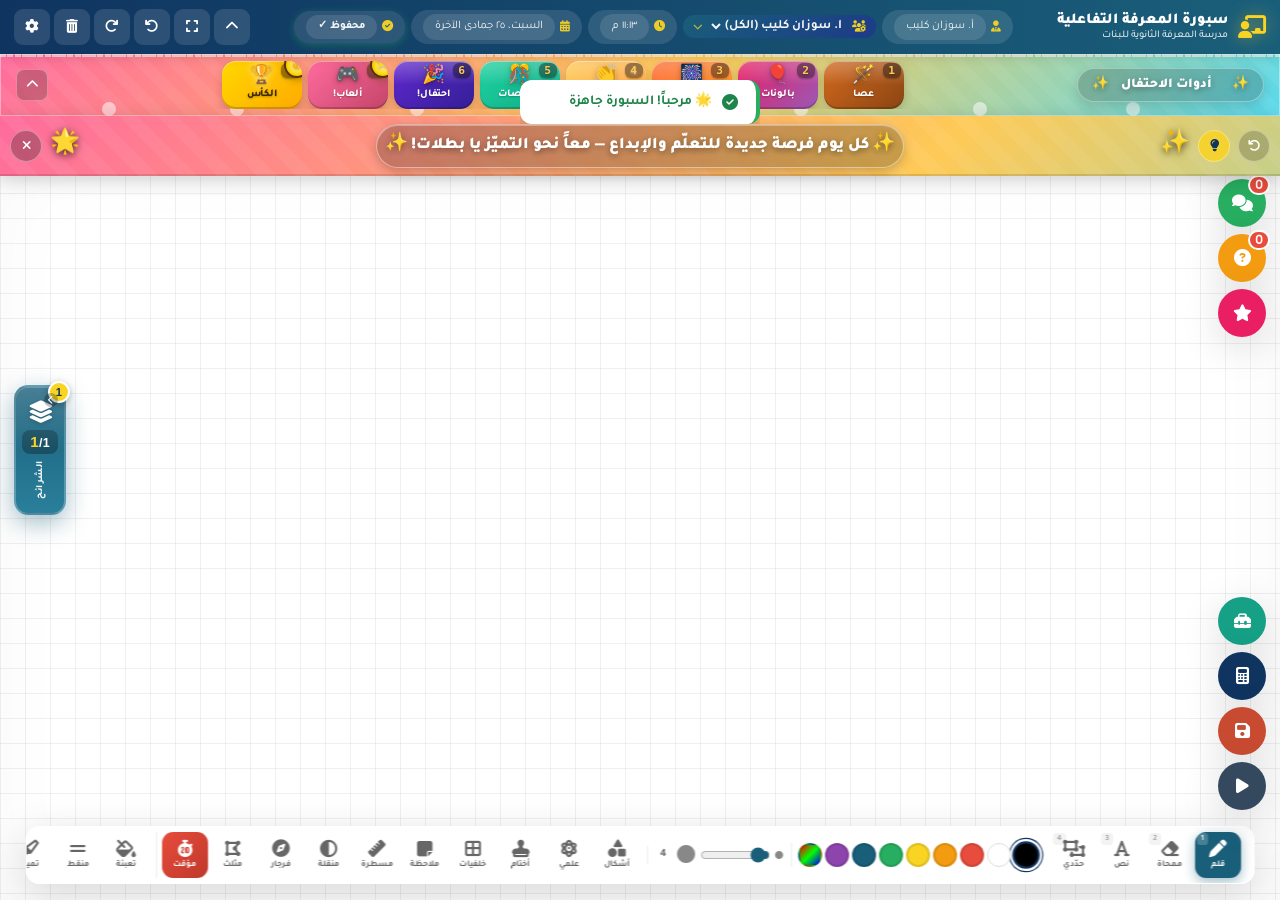
==== commit 59e371e8: "Add files via upload" ====
--- a/index.html
+++ b/index.html
@@ -4,14 +4,14 @@
 <meta charset="UTF-8">
 <meta name="viewport" content="width=device-width, initial-scale=1.0, maximum-scale=1.0, user-scalable=no">
 <meta name="theme-color" content="#1a5f7a">
-<meta name="description" content="سبورة المعرفة التفاعلية المطورة - تطبيق متكامل لإدارة الحصص الدراسية مع استطلاعات مباشرة، تذاكر خروج رقمية، وبث مباشر للطالبات">
-<meta name="keywords" content="سبورة تفاعلية, تعليم, استبيان, تذكرة خروج, بث مباشر, QR, نتيفي, مدرس">
+<meta name="description" content="سبورة المعرفة التفاعلية المطورة - تطبيق متكامل لإدارة الحصص الدراسية مع استطلاعات مباشرة، وبث مباشر للطالبات">
+<meta name="keywords" content="سبورة تفاعلية, تعليم, استبيان, بث مباشر, QR, نتيفي, مدرس">
 <meta name="author" content="مدرسة المعرفة الثانوية للبنات">
 <meta name="apple-mobile-web-app-capable" content="yes">
 <meta name="apple-mobile-web-app-status-bar-style" content="black-translucent">
 <meta name="apple-mobile-web-app-title" content="سبورة المعرفة">
 <meta property="og:title" content="سبورة المعرفة التفاعلية المطورة">
-<meta property="og:description" content="أداة تعليمية تفاعلية متكاملة مع استطلاعات فورية، تذاكر خروج رقمية، ورموز QR للطالبات">
+<meta property="og:description" content="أداة تعليمية تفاعلية متكاملة مع استطلاعات فورية، ورموز QR للطالبات">
 <meta property="og:type" content="website">
 <meta property="og:locale" content="ar_SA">
 <meta name="twitter:card" content="summary_large_image">
@@ -754,6 +754,27 @@
 .top-btn:hover{background:rgba(255,255,255,.25);transform:translateY(-2px)}
 .top-btn.active{background:var(--accent);color:var(--dark);box-shadow:0 4px 12px rgba(249,212,35,.4)}
 .top-btn .tip{position:absolute;top:44px;left:50%;transform:translateX(-50%);background:var(--dark);color:white;padding:5px 9px;border-radius:6px;font-size:.65rem;white-space:nowrap;opacity:0;pointer-events:none;transition:.2s;z-index:100;font-weight:600}
+
+/* ⭐⭐⭐ مؤشر الحفظ في الشريط العلوي ⭐⭐⭐ */
+.save-indicator{
+  display:inline-flex;align-items:center;gap:5px;
+  background:rgba(39,174,96,.85);color:white;
+  padding:4px 11px;border-radius:var(--radius-pill);
+  font-size:.68rem;font-weight:800;
+  white-space:nowrap;
+  animation:siIn .35s cubic-bezier(.34,1.56,.64,1);
+  box-shadow:0 2px 8px rgba(39,174,96,.4);
+  transition:opacity .25s ease, transform .25s ease;
+}
+.save-indicator.fade-out{opacity:0;transform:translateY(-4px)}
+.save-indicator i{font-size:.78rem}
+.save-indicator-err{
+  background:rgba(231,76,60,.92);
+  box-shadow:0 2px 8px rgba(231,76,60,.45);
+  animation:siIn .35s cubic-bezier(.34,1.56,.64,1), siErrPulse 1.2s ease-in-out infinite .4s;
+}
+@keyframes siIn{from{opacity:0;transform:scale(.7)}to{opacity:1;transform:scale(1)}}
+@keyframes siErrPulse{0%,100%{box-shadow:0 2px 8px rgba(231,76,60,.4),0 0 0 0 rgba(231,76,60,0)}50%{box-shadow:0 2px 12px rgba(231,76,60,.55),0 0 0 6px rgba(231,76,60,0)}}
 .top-btn:hover .tip{opacity:1;top:42px}
 
 /* ⭐⭐⭐ CELEBRATION BAR - شريط الاحتفالات بأسلوب سبورة الصباح ⭐⭐⭐ */
@@ -3714,27 +3735,159 @@
 .q-preview-box{background:linear-gradient(135deg,#e3f2fd,#bbdefb);border:2px solid #1976d2;border-radius:10px;padding:12px 14px;margin-bottom:12px}
 .q-preview-box .q-label{font-size:.72rem;font-weight:800;color:#1565c0;text-transform:uppercase;letter-spacing:.5px;margin-bottom:4px}
 .q-preview-box .q-text{font-size:1rem;font-weight:700;color:#0d47a1;line-height:1.5}
-.q-preview-box.exit{background:linear-gradient(135deg,#fff3e0,#ffe0b2);border-color:#f57c00}
-.q-preview-box.exit .q-label{color:#e65100}
-.q-preview-box.exit .q-text{color:#bf360c}
 .q-preview-box.poll{background:linear-gradient(135deg,#f3e5f5,#e1bee7);border-color:#7b1fa2}
 .q-preview-box.poll .q-label{color:#6a1b9a}
 .q-preview-box.poll .q-text{color:#4a148c}
 .q-preview-box.live{background:linear-gradient(135deg,#e8f5e9,#c8e6c9);border-color:#388e3c}
 .q-preview-box.live .q-label{color:#2e7d32}
 .q-preview-box.live .q-text{color:#1b5e20}
+.q-preview-box.exit{background:linear-gradient(135deg,#fff3e0,#ffe0b2);border-color:#ef6c00}
+.q-preview-box.exit .q-label{color:#e65100}
+.q-preview-box.exit .q-text{color:#bf360c}
 .live-q-display-stu{background:linear-gradient(135deg,#1a5f7a,#2a7f9a);color:white;padding:18px 16px;border-radius:12px;margin-bottom:14px;text-align:center}
 .live-q-display-stu .lqd-label{font-size:.78rem;opacity:.85;margin-bottom:4px}
 .live-q-display-stu .lqd-title{font-size:1.15rem;font-weight:800;line-height:1.5}
 .stu-current-q{background:linear-gradient(135deg,#e3f2fd,#bbdefb);border:2px solid #1976d2;border-radius:12px;padding:14px;margin-bottom:14px;text-align:center}
 .stu-current-q .scq-label{font-size:.78rem;font-weight:800;color:#1565c0;margin-bottom:6px}
 .stu-current-q .scq-title{font-size:1.1rem;font-weight:800;color:#0d47a1;line-height:1.5}
-.stu-current-q.exit{background:linear-gradient(135deg,#fff3e0,#ffe0b2);border-color:#f57c00}
-.stu-current-q.exit .scq-label{color:#e65100}
-.stu-current-q.exit .scq-title{color:#bf360c}
 .stu-current-q.poll{background:linear-gradient(135deg,#f3e5f5,#e1bee7);border-color:#7b1fa2}
 .stu-current-q.poll .scq-label{color:#6a1b9a}
 .stu-current-q.poll .scq-title{color:#4a148c}
+
+/* ====== EXIT TICKET — تذكرة الخروج (نهاية الحصة) ====== */
+.exit-q-card{background:white;border:2px solid #ffe0b2;border-radius:14px;padding:14px;margin-bottom:12px;position:relative;transition:.2s;box-shadow:0 2px 6px rgba(239,108,0,.08)}
+.exit-q-card:hover{border-color:#ef6c00;box-shadow:0 4px 14px rgba(239,108,0,.18)}
+.exit-q-card .eqc-num{position:absolute;top:-10px;right:14px;background:linear-gradient(135deg,#ef6c00,#e65100);color:white;font-weight:900;font-size:.78rem;padding:4px 12px;border-radius:14px;box-shadow:0 2px 6px rgba(239,108,0,.35)}
+.exit-q-card .eqc-del{position:absolute;top:8px;left:8px;background:#fee;color:#e74c3c;border:1px solid #fcc;border-radius:8px;width:30px;height:30px;cursor:pointer;display:flex;align-items:center;justify-content:center;font-size:.85rem;transition:.2s}
+.exit-q-card .eqc-del:hover{background:#e74c3c;color:white;border-color:#e74c3c}
+.exit-q-card .eqc-q{font-weight:800;font-size:.95rem;color:var(--dark);margin:6px 0 10px;line-height:1.5}
+.exit-q-card .eqc-opts{display:flex;flex-direction:column;gap:6px;margin-top:6px}
+.exit-q-card .eqc-opt{display:flex;gap:6px;align-items:center;background:#fafafa;border:1.5px solid #eee;border-radius:8px;padding:6px 10px;transition:.2s}
+.exit-q-card .eqc-opt:focus-within{border-color:#ef6c00;background:#fff8f0}
+.exit-q-card .eqc-opt input[type="text"]{flex:1;border:none;background:transparent;font-size:.85rem;padding:4px;outline:none}
+.exit-q-card .eqc-type-row{display:flex;gap:6px;align-items:center;margin-bottom:8px;flex-wrap:wrap}
+.exit-q-card .eqc-type-row .eqc-type{background:#fff8f0;border:1px solid #ffe0b2;border-radius:8px;padding:4px 8px;font-size:.78rem;color:#e65100;font-weight:800}
+.exit-q-card .eqc-type-row select{font-size:.78rem;padding:4px 6px;border-radius:6px;border:1px solid #ffe0b2}
+.exit-q-card .eqc-add-opt{background:transparent;border:1.5px dashed #ffb74d;color:#ef6c00;border-radius:8px;padding:6px 10px;width:100%;cursor:pointer;font-size:.82rem;font-weight:700;transition:.2s;margin-top:4px}
+.exit-q-card .eqc-add-opt:hover{background:#fff3e0;border-style:solid}
+.exit-add-q-card{background:linear-gradient(135deg,#fff8f0,#ffe0b2);border:2px dashed #ef6c00;border-radius:14px;padding:14px;text-align:center;cursor:pointer;color:#e65100;font-weight:800;transition:.2s}
+.exit-add-q-card:hover{background:linear-gradient(135deg,#ffe0b2,#ffcc80);transform:scale(1.01)}
+.exit-ticket-stu-q{background:white;border:2px solid #ffe0b2;border-radius:12px;padding:12px;margin-bottom:10px}
+.exit-ticket-stu-q .etsq-label{font-size:.7rem;font-weight:800;color:#e65100;margin-bottom:6px;display:flex;align-items:center;gap:6px}
+.exit-ticket-stu-q .etsq-label .etsq-num{background:linear-gradient(135deg,#ef6c00,#e65100);color:white;padding:2px 8px;border-radius:10px;font-size:.65rem}
+.exit-ticket-stu-q .etsq-title{font-size:.95rem;font-weight:800;color:#bf360c;line-height:1.5;margin-bottom:8px}
+.exit-results-table{width:100%;border-collapse:collapse;font-size:.78rem;margin-top:8px}
+.exit-results-table th{background:linear-gradient(135deg,#ef6c00,#e65100);color:white;padding:8px 6px;font-weight:800;text-align:right;border-radius:6px 6px 0 0}
+.exit-results-table td{padding:8px 6px;border-bottom:1px solid #f0f0f0;background:white;vertical-align:top}
+.exit-results-table tr:hover td{background:#fff8f0}
+.exit-results-table .er-name{font-weight:800;color:#e65100;background:#fff3e0 !important;min-width:90px}
+.exit-results-table .er-ans{color:#333}
+.exit-results-table .er-ans.empty{color:#bbb;font-style:italic}
+.exit-results-table .er-ans-text{background:#fff8f0;border-right:3px solid #ef6c00;padding:4px 8px;border-radius:6px;font-size:.75rem;line-height:1.4}
+.exit-q-summary{background:#fafafa;border:1px solid #eee;border-radius:10px;padding:10px;margin-bottom:8px}
+.exit-q-summary .eqs-label{font-size:.7rem;font-weight:800;color:#e65100;margin-bottom:6px}
+.exit-q-summary .eqs-opts{display:flex;flex-wrap:wrap;gap:6px;font-size:.78rem}
+.exit-q-summary .eqs-opt{background:white;border:1px solid #eee;border-radius:8px;padding:4px 10px;flex:1;min-width:80px;text-align:center}
+.exit-q-summary .eqs-opt .eo-count{font-weight:900;color:#e65100;font-size:1rem;display:block}
+
+/* ⭐⭐⭐ EXIT TICKET — بنك الأسئلة الجاهزة (سريعة وجذابة) ⭐⭐⭐ */
+.exit-suggest-wrap{
+  background:linear-gradient(135deg,#fff8e1 0%,#fff3cd 100%);
+  border:2px solid #ffd54f;border-radius:14px;padding:10px 12px;margin-bottom:14px;
+  box-shadow:0 4px 14px rgba(255,193,7,.15);position:relative;overflow:hidden;
+}
+.exit-suggest-wrap::before{
+  content:'✨';position:absolute;top:-12px;left:-8px;font-size:4rem;opacity:.07;
+  transform:rotate(-15deg);pointer-events:none;
+}
+.exit-suggest-bar{
+  display:flex;align-items:center;gap:8px;margin-bottom:8px;flex-wrap:wrap;
+}
+.exit-suggest-title{
+  display:flex;align-items:center;gap:8px;flex:1;font-weight:900;color:#bf360c;
+  font-size:.92rem;
+}
+.exit-suggest-title i{
+  background:linear-gradient(135deg,#ff6f00,#e65100);color:white;width:30px;height:30px;
+  border-radius:8px;display:flex;align-items:center;justify-content:center;font-size:.85rem;
+  box-shadow:0 3px 8px rgba(230,81,0,.35);
+}
+.exit-suggest-title small{font-weight:600;font-size:.68rem;color:#a85d00;opacity:.85;margin-right:auto}
+.exit-suggest-random{
+  background:linear-gradient(135deg,#7b1fa2,#4a148c);color:white;border:none;
+  padding:6px 12px;border-radius:10px;cursor:pointer;font-size:.78rem;font-weight:800;
+  display:inline-flex;align-items:center;gap:5px;transition:.2s;font-family:'Tajawal';
+  box-shadow:0 3px 10px rgba(123,31,162,.3);
+}
+.exit-suggest-random:hover{transform:translateY(-2px) rotate(-3deg);box-shadow:0 6px 16px rgba(123,31,162,.45)}
+.exit-suggest-random:active{transform:scale(.95)}
+.exit-suggest-toggle{
+  background:rgba(191,54,12,.1);color:#bf360c;border:1.5px solid rgba(191,54,12,.25);
+  width:30px;height:30px;border-radius:8px;cursor:pointer;display:flex;align-items:center;
+  justify-content:center;transition:.2s;
+}
+.exit-suggest-toggle:hover{background:rgba(191,54,12,.2)}
+.exit-suggest-toggle.collapsed i{transform:rotate(180deg)}
+.exit-suggest-toggle i{transition:transform .25s ease}
+.exit-suggest-tabs{
+  display:flex;gap:5px;margin-bottom:8px;flex-wrap:wrap;
+}
+.exit-suggest-tab{
+  background:white;border:1.5px solid #ffe082;color:#a85d00;
+  padding:4px 10px;border-radius:14px;font-size:.72rem;font-weight:800;
+  cursor:pointer;transition:.2s;font-family:'Tajawal';
+}
+.exit-suggest-tab:hover{background:#fff3cd;border-color:#ffb300}
+.exit-suggest-tab.active{
+  background:linear-gradient(135deg,#ff6f00,#e65100);color:white;border-color:#e65100;
+  box-shadow:0 2px 6px rgba(230,81,0,.35);transform:translateY(-1px);
+}
+.exit-suggest-grid{
+  display:grid;grid-template-columns:repeat(auto-fill,minmax(220px,1fr));
+  gap:6px;max-height:240px;overflow-y:auto;padding:2px;
+  transition:max-height .3s ease,opacity .25s ease;
+}
+.exit-suggest-grid.collapsed{max-height:0;opacity:0;pointer-events:none;padding:0;margin:0;overflow:hidden}
+.exit-suggest-card{
+  background:white;border:1.5px solid #ffe082;border-radius:10px;padding:8px 10px;
+  cursor:pointer;transition:all .2s;text-align:right;position:relative;
+  display:flex;flex-direction:column;gap:4px;font-family:'Tajawal';
+}
+.exit-suggest-card:hover{
+  border-color:#ff6f00;background:#fff8e1;transform:translateY(-2px);
+  box-shadow:0 6px 14px rgba(255,111,0,.2);
+}
+.exit-suggest-card:active{transform:translateY(0) scale(.98)}
+.exit-suggest-card-head{
+  display:flex;align-items:center;gap:5px;font-size:.65rem;font-weight:900;
+  color:#a85d00;text-transform:uppercase;letter-spacing:.3px;
+}
+.exit-suggest-card-head .es-emoji{font-size:1rem;line-height:1}
+.exit-suggest-card-head .es-cat-tag{
+  background:rgba(255,193,7,.25);padding:1px 7px;border-radius:8px;font-size:.6rem;
+}
+.exit-suggest-card-head .es-type{
+  margin-right:auto;background:#fff3cd;color:#bf360c;padding:1px 6px;border-radius:6px;
+  font-size:.58rem;display:inline-flex;align-items:center;gap:2px;
+}
+.exit-suggest-card-text{
+  font-size:.82rem;color:#2c3e50;font-weight:700;line-height:1.4;
+}
+.exit-suggest-card.added{
+  border-color:#27ae60;background:#e8f5e9;
+  animation:suggestPop .5s ease;
+}
+@keyframes suggestPop{
+  0%{transform:scale(1)}30%{transform:scale(1.08);box-shadow:0 0 0 6px rgba(39,174,96,.25)}
+  100%{transform:scale(1)}
+}
+.exit-suggest-card-meta{
+  font-size:.6rem;color:#888;display:flex;align-items:center;gap:3px;margin-top:2px;
+}
+.exit-suggest-empty{
+  text-align:center;padding:14px;color:#a85d00;font-size:.82rem;
+  background:rgba(255,255,255,.5);border-radius:10px;border:1.5px dashed #ffd54f;
+}
 
 /* ====== LIVE SESSION — نوع السؤال وحقول الخيارات ====== */
 .live-opt-row{display:flex;gap:6px;align-items:center;padding:6px;background:white;border-radius:10px;border:2px solid #e8e8e8;transition:.2s}
@@ -4761,6 +4914,9 @@
     <span style="display:inline-flex;align-items:center;gap:6px;background:linear-gradient(135deg,var(--primary),#1e3a8a);color:white;padding:4px 10px;border-radius:14px;font-size:.78rem;cursor:pointer" onclick="openModal('modalTeachers')" title="إدارة المعلمات"><i class="fas fa-users-cog"></i> <select id="activeTeacherSelect" onclick="event.stopPropagation()" onchange="switchActiveTeacher(parseInt(this.value))" style="background:transparent;color:white;border:0;font-weight:700;font-size:.8rem;cursor:pointer;outline:none"></select> <i class="fas fa-chevron-down" style="font-size:.6rem;opacity:.8"></i></span>
     <span><i class="fas fa-clock"></i> <span id="liveClock">--:--</span></span>
     <span><i class="fas fa-calendar-alt"></i> <span id="liveDate"></span></span>
+    <!-- ⭐⭐ مؤشر الحفظ التلقائي - يظهر عند حفظ البيانات ✅ -->
+    <span id="saveIndicator" class="save-indicator" title="حالة حفظ البيانات" style="display:none"><i class="fas fa-check-circle"></i> <span class="si-text">محفوظ</span></span>
+    <span id="saveIndicatorErr" class="save-indicator save-indicator-err" title="خطأ في حفظ البيانات — قد تكون الذاكرة ممتلئة" style="display:none"><i class="fas fa-exclamation-triangle"></i> <span class="si-text">خطأ!</span></span>
   </div>
   <div class="top-actions">
     <button class="top-btn" id="btnToggleBar" title="إخفاء"><i class="fas fa-chevron-up"></i><span class="tip">إخفاء الشريط</span></button>
@@ -5648,8 +5804,8 @@
     <button class="btn" onclick="openMapModal()" style="flex-direction:column;padding:18px 10px;background:#16a085;color:white"><i class="fas fa-globe-africa" style="font-size:1.5rem"></i><br><span>خرائط العالم</span></button>
     <button class="btn" onclick="openReference()" style="flex-direction:column;padding:18px 10px;background:#34495e;color:white"><i class="fas fa-book" style="font-size:1.5rem"></i><br><span>مرجع القوانين</span></button>
     <button class="btn" onclick="openMindMap()" style="flex-direction:column;padding:18px 10px;background:#2980b9;color:white"><i class="fas fa-project-diagram" style="font-size:1.5rem"></i><br><span>خرائط ذهنية</span></button>
-    <button class="btn" onclick="openExitTicket()" style="flex-direction:column;padding:18px 10px;background:#e67e22;color:white"><i class="fas fa-ticket-alt" style="font-size:1.5rem"></i><br><span>تذكرة الخروج</span></button>
     <button class="btn" onclick="openOpinionPoll()" style="flex-direction:column;padding:18px 10px;background:linear-gradient(135deg,#7b1fa2,#4a148c);color:white;position:relative;overflow:hidden"><i class="fas fa-poll" style="font-size:1.5rem"></i><br><span>استطلاع رأي</span><span style="position:absolute;top:4px;left:4px;background:#ffd700;color:#4a148c;font-size:.5rem;padding:2px 6px;border-radius:6px;font-weight:900">المعلمة تكتب السؤال</span></button>
+    <button class="btn" onclick="closeModal('modalTools');setTimeout(()=>openExitTicket(),180)" style="flex-direction:column;padding:18px 10px;background:linear-gradient(135deg,#ef6c00,#e65100);color:white;position:relative;overflow:hidden"><i class="fas fa-door-open" style="font-size:1.5rem"></i><br><span>تذكرة الخروج</span><span style="position:absolute;top:4px;left:4px;background:#ffd700;color:#bf360c;font-size:.5rem;padding:2px 6px;border-radius:6px;font-weight:900">نهاية الحصة</span></button>
     <button class="btn" onclick="openLiveSession()" style="flex-direction:column;padding:18px 10px;background:linear-gradient(135deg,#e74c3c,#c0392b);color:white"><i class="fas fa-broadcast-tower" style="font-size:1.5rem"></i><br><span>جلسة مباشرة</span></button>
     <button class="btn" onclick="openVirtualTours()" style="flex-direction:column;padding:18px 10px;background:linear-gradient(135deg,#16a085,#0e6655);color:white;position:relative;overflow:hidden"><i class="fas fa-globe-americas" style="font-size:1.5rem"></i><br><span>رحلات افتراضية</span><span style="position:absolute;top:4px;left:4px;background:#e74c3c;color:white;font-size:.5rem;padding:2px 6px;border-radius:6px;font-weight:900">جديد 360°</span></button>
     <button class="btn" onclick="openPhetPanel()" style="flex-direction:column;padding:18px 10px;background:linear-gradient(135deg,#8e44ad,#6c3483);color:white;position:relative;overflow:hidden"><i class="fas fa-flask" style="font-size:1.5rem"></i><br><span>محاكيات فيت (PhET)</span><span style="position:absolute;top:4px;left:4px;background:#ffd700;color:#6c3483;font-size:.5rem;padding:2px 6px;border-radius:6px;font-weight:900">محاكاة</span></button>
@@ -5833,56 +5989,16 @@
 <!-- MODAL: STATS REPORT -->
 <div class="modal-overlay" id="modalStatsReport"><div class="modal-box" style="max-width:96vw;width:960px;max-height:92vh"><div class="modal-head"><h2><i class="fas fa-chart-pie"></i> التقرير الإحصائي الشامل</h2><div style="display:flex;gap:6px;margin-right:auto"><button class="btn btn-success btn-sm" onclick="exportStatsAsPNG()"><i class="fas fa-image"></i> صورة</button><button class="btn btn-primary btn-sm" onclick="printStatsReport()"><i class="fas fa-print"></i> طباعة</button></div><button class="modal-close" onclick="closeModal('modalStatsReport')"><i class="fas fa-times"></i></button></div><div class="modal-body" id="statsReportBody" style="overflow-y:auto;max-height:calc(92vh - 60px)">
   <div class="stats-tabs" id="statsTabs">
-    <button class="chip active" data-stab="exit" onclick="switchStatsTab('exit')"><i class="fas fa-ticket-alt"></i> تذكرة الخروج</button>
-    <button class="chip" data-stab="poll" onclick="switchStatsTab('poll')"><i class="fas fa-vote-yea"></i> الاستطلاع</button>
+    <button class="chip active" data-stab="poll" onclick="switchStatsTab('poll')"><i class="fas fa-vote-yea"></i> الاستطلاع</button>
     <button class="chip" data-stab="live" onclick="switchStatsTab('live')"><i class="fas fa-broadcast-tower"></i> الجلسة المباشرة</button>
     <button class="chip" data-stab="opinion" onclick="switchStatsTab('opinion')"><i class="fas fa-poll"></i> استطلاع رأي</button>
+    <button class="chip" data-stab="exit" onclick="switchStatsTab('exit')"><i class="fas fa-door-open"></i> تذكرة الخروج</button>
   </div>
   <div id="statsTabContent"></div>
 </div></div></div>
 
-<!-- MODAL: EXIT -->
-<div class="modal-overlay" id="modalExit"><div class="modal-box" style="max-width:640px"><div class="modal-head"><h2><i class="fas fa-ticket-alt"></i> تذكرة الخروج</h2><div style="display:flex;gap:6px;margin-right:auto"><button class="btn btn-warning btn-sm" onclick="showExitQR()" title="اعرضي رمز QR للطالبات"><i class="fas fa-qrcode"></i> اعرضي QR</button><button class="btn btn-success btn-sm" onclick="openStatsReport('exit')" title="التقرير الإحصائي"><i class="fas fa-chart-pie"></i> تقرير</button></div><button class="modal-close" onclick="closeModal('modalExit')"><i class="fas fa-times"></i></button></div><div class="modal-body">
-  <p style="margin-bottom:14px;color:#666">تقييم سريع لنهاية الحصة</p>
-  <div id="exitCurrentQPreview" class="q-preview-box exit" style="display:none"><div class="q-label"><i class="fas fa-question-circle"></i> السؤال المعروض للطالبات</div><div class="q-text" id="exitCurrentQText">—</div></div>
-  <div style="display:flex;gap:14px;align-items:flex-start;flex-wrap:wrap">
-    <div style="flex:1;min-width:280px">
-      <div class="form-group"><label class="form-label">السؤال</label><select class="form-select" id="exitQ">
-        <option value="understood">هل فهمتِ الدرس؟</option>
-        <option value="loved">أكثر شيء أعجبك؟</option>
-        <option value="confused">ما الذي ما زلتِ محتارة فيه؟</option>
-        <option value="apply">كيف ستطبقيين ما تعلميتيه؟</option>
-      </select></div>
-      <div style="display:flex;gap:6px;flex-wrap:wrap;margin-bottom:14px">
-        <button class="btn btn-success" onclick="recordExit('كلياً')">😊 كلياً</button>
-        <button class="btn btn-warning" onclick="recordExit('جزئياً')">😐 جزئياً</button>
-        <button class="btn btn-danger" onclick="recordExit('لا')">😕 لا</button>
-      </div>
-      <div class="form-group"><label class="form-label"><i class="fas fa-qrcode"></i> أو اسمحي للطالبات لتُجبن من جوالاتهن</label></label>
-        <div id="exitQRBox" style="background:#fafafa;padding:14px;border-radius:10px;text-align:center;border:2px dashed #1a5f7a">
-          <div id="exitQRImg" style="display:inline-block;background:white;padding:10px;border-radius:8px"></div>
-          <div style="font-size:.78rem;color:#666;margin-top:8px">📱 الطالبات يتفاعلن ويجبن من جوالهن</div>
-        </div>
-        <div style="display:flex;gap:6px;margin-top:8px">
-          <button class="btn btn-primary btn-sm" onclick="showExitQR()"><i class="fas fa-qrcode"></i> تحديث الرمز</button>
-          <button class="btn btn-secondary btn-sm" onclick="copyExitLink()"><i class="fas fa-copy"></i> انسخي الرابط</button>
-          <button class="btn btn-warning btn-sm" onclick="addExitQRToBoard()"><i class="fas fa-chalkboard"></i> للسبورة</button>
-        </div>
-      </div>
-    </div>
-    <div style="flex:1;min-width:260px">
-      <h4 style="color:var(--dark);font-weight:800;margin-bottom:8px"><i class="fas fa-chart-bar"></i> النتائج</h4>
-      <div id="exitResults"></div>
-      <div id="exitLiveResponses" style="margin-top:14px;display:none">
-        <h4 style="color:var(--success);font-weight:800;margin-bottom:8px"><i class="fas fa-stream"></i> إجابات الطالبات المباشرة</h4>
-        <div id="exitLiveList" class="live-responses-stream" style="max-height:240px"></div>
-      </div>
-    </div>
-  </div>
-</div></div></div>
-
 <!-- MODAL: OPINION POLL — استطلاع رأي (المعلمة تضع السؤال بنفسها) -->
-<div class="modal-overlay" id="modalOpinionPoll"><div class="modal-box" style="max-width:720px"><div class="modal-head"><h2><i class="fas fa-poll"></i> استطلاع رأي <small style="opacity:.85;font-weight:500;font-size:.7rem;margin-right:6px">| على نهج تذكرة الخروج</small></h2><div style="display:flex;gap:6px;margin-right:auto"><button class="btn btn-warning btn-sm" onclick="showOpinionQR()" title="اعرضي رمز QR للطالبات"><i class="fas fa-qrcode"></i> اعرضي QR</button><button class="btn btn-success btn-sm" onclick="openStatsReport('opinion')" title="التقرير الإحصائي"><i class="fas fa-chart-pie"></i> تقرير</button></div><button class="modal-close" onclick="closeModal('modalOpinionPoll')"><i class="fas fa-times"></i></button></div><div class="modal-body">
+<div class="modal-overlay" id="modalOpinionPoll"><div class="modal-box" style="max-width:720px"><div class="modal-head"><h2><i class="fas fa-poll"></i> استطلاع رأي <small style="opacity:.85;font-weight:500;font-size:.7rem;margin-right:6px">| تفاعل مباشر مع الطالبات</small></h2><div style="display:flex;gap:6px;margin-right:auto"><button class="btn btn-warning btn-sm" onclick="showOpinionQR()" title="اعرضي رمز QR للطالبات"><i class="fas fa-qrcode"></i> اعرضي QR</button><button class="btn btn-success btn-sm" onclick="openStatsReport('opinion')" title="التقرير الإحصائي"><i class="fas fa-chart-pie"></i> تقرير</button></div><button class="modal-close" onclick="closeModal('modalOpinionPoll')"><i class="fas fa-times"></i></button></div><div class="modal-body">
   <p style="margin-bottom:14px;color:#666"><i class="fas fa-info-circle" style="color:#7b1fa2"></i> اكتبي السؤال وخيارات الإجابة، والطالبات يجبن من جوالاتهن وتظهر النتائج مباشرة</p>
   <div id="opinionCurrentQPreview" class="q-preview-box poll" style="display:none"><div class="q-label"><i class="fas fa-question-circle"></i> السؤال المعروض للطالبات</div><div class="q-text" id="opinionCurrentQText">—</div></div>
   <div style="display:flex;gap:14px;align-items:flex-start;flex-wrap:wrap">
@@ -5917,6 +6033,64 @@
       <div id="opinionLiveResponses" style="margin-top:14px;display:none">
         <h4 style="color:var(--success);font-weight:800;margin-bottom:8px"><i class="fas fa-stream"></i> إجابات الطالبات المباشرة</h4>
         <div id="opinionLiveList" class="live-responses-stream" style="max-height:240px"></div>
+      </div>
+    </div>
+  </div>
+</div></div></div>
+
+<!-- MODAL: EXIT TICKET — تذكرة الخروج (نهاية الحصة) -->
+<div class="modal-overlay" id="modalExitTicket"><div class="modal-box" style="max-width:820px"><div class="modal-head" style="background:linear-gradient(135deg,#ef6c00,#e65100);color:white"><h2><i class="fas fa-door-open"></i> تذكرة الخروج <small style="opacity:.95;font-weight:500;font-size:.7rem;margin-right:6px;color:#fff8e1">| نهاية الحصة — تقييم سريع للفهم</small></h2><div style="display:flex;gap:6px;margin-right:auto"><button class="btn btn-warning btn-sm" onclick="showExitQR()" title="اعرضي رمز QR للطالبات"><i class="fas fa-qrcode"></i> اعرضي QR</button><button class="btn btn-success btn-sm" onclick="openStatsReport('exit')" title="التقرير الإحصائي"><i class="fas fa-chart-pie"></i> تقرير</button></div><button class="modal-close" onclick="closeModal('modalExitTicket')" style="color:white"><i class="fas fa-times"></i></button></div><div class="modal-body">
+  <p style="margin-bottom:14px;color:#666"><i class="fas fa-info-circle" style="color:#ef6c00"></i> اكتبي 1-3 أسئلة سريعة عن الدرس، والطالبات يجبن من جوالاتهن قبل مغادرة الفصل — تعرفي فوراً من فهم ومن يحتاج مراجعة</p>
+
+  <!-- ⭐⭐⭐ بنك الأسئلة الجاهزة — بنقرة واحدة ⭐⭐⭐ -->
+  <div class="exit-suggest-wrap" id="exitSuggestWrap">
+    <div class="exit-suggest-bar">
+      <div class="exit-suggest-title">
+        <i class="fas fa-magic"></i>
+        <span>أسئلة جاهزة</span>
+        <small>اضغطي على أي سؤال لإضافته مباشرة — اختاري وقت ما عندكِ وقت للكتابة</small>
+      </div>
+      <button class="exit-suggest-random" onclick="randomExitSuggestion()" title="سؤال عشوائي من البنك"><i class="fas fa-dice"></i> عشوائي</button>
+      <button class="exit-suggest-toggle" id="exitSuggestToggle" onclick="toggleExitSuggestions()" title="طي/فتح القائمة"><i class="fas fa-chevron-down"></i></button>
+    </div>
+    <div class="exit-suggest-tabs" id="exitSuggestTabs">
+      <button class="exit-suggest-tab active" data-cat="all" onclick="filterExitSuggestions('all',this)">🌟 الكل</button>
+      <button class="exit-suggest-tab" data-cat="fahm" onclick="filterExitSuggestions('fahm',this)">📘 فهم</button>
+      <button class="exit-suggest-tab" data-cat="tafkir" onclick="filterExitSuggestions('tafkir',this)">💭 تأمل</button>
+      <button class="exit-suggest-tab" data-cat="raay" onclick="filterExitSuggestions('raay',this)">💬 رأي</button>
+      <button class="exit-suggest-tab" data-cat="met3a" onclick="filterExitSuggestions('met3a',this)">⭐ متعة</button>
+    </div>
+    <div class="exit-suggest-grid" id="exitSuggestGrid"></div>
+  </div>
+
+  <div id="exitCurrentQPreview" class="q-preview-box exit" style="display:none"><div class="q-label"><i class="fas fa-door-open"></i> التذكرة المعروضة للطالبات</div><div class="q-text" id="exitCurrentQText">—</div></div>
+  <div style="display:flex;gap:14px;align-items:flex-start;flex-wrap:wrap">
+    <div style="flex:1;min-width:320px">
+      <div class="form-group"><label class="form-label"><i class="fas fa-tag"></i> عنوان التذكرة (يظهر للطالبة)</label><input type="text" class="form-input" id="exitTitle" placeholder="مثال: تذكرة الخروج — قوانين نيوتن" value="تذكرة الخروج — نهاية الحصة"></div>
+      <h4 style="color:var(--dark);font-weight:800;margin:10px 0 8px"><i class="fas fa-list"></i> الأسئلة (1 - 3 أسئلة)</h4>
+      <div id="exitQuestionsList"></div>
+      <button class="btn btn-block" onclick="addExitQuestion()" style="background:linear-gradient(135deg,#ef6c00,#e65100);color:white;margin-top:10px"><i class="fas fa-plus-circle"></i> أضيفي سؤالاً جديداً</button>
+      <button class="btn btn-primary btn-block" onclick="startExitTicket()" style="background:linear-gradient(135deg,#bf360c,#a8290a);color:white;margin-top:10px;font-weight:900"><i class="fas fa-paper-plane"></i> أطلقي التذكرة للطالبات</button>
+      <div id="exitDisplay" style="margin-top:14px"></div>
+    </div>
+    <div style="flex:1;min-width:240px">
+      <h4 style="color:var(--dark);font-weight:800;margin-bottom:8px"><i class="fas fa-qrcode"></i> رمز QR</h4>
+      <div class="poll-qr-wrap" style="border-color:#ef6c00">
+        <div id="exitQRImg" class="poll-qr-box"></div>
+        <div class="poll-qr-hint"><i class="fas fa-mobile-alt" style="color:#ef6c00"></i> الطالبات يمسحن ويجبن قبل المغادرة</div>
+      </div>
+      <div style="display:flex;gap:6px;margin-top:8px;flex-wrap:wrap">
+        <button class="btn btn-primary btn-sm" onclick="showExitQR()"><i class="fas fa-qrcode"></i> تحديث</button>
+        <button class="btn btn-secondary btn-sm" onclick="copyExitLink()"><i class="fas fa-copy"></i> انسخي الرابط</button>
+        <button class="btn btn-warning btn-sm" onclick="addExitQRToBoard()"><i class="fas fa-chalkboard"></i> للسبورة</button>
+      </div>
+      <div class="form-group" style="margin-top:10px">
+        <label class="form-label" style="font-size:.78rem;color:#ef6c00"><i class="fas fa-link"></i> رابط مخصّص لصفحة الطالبة (اختياري)</label>
+        <input type="text" class="form-input" id="exitStudentUrl" placeholder="اتركيه فارغاً — يستخدم نفس صفحة المعلمة تلقائياً" dir="ltr" style="font-size:.78rem;padding:8px 10px" oninput="localStorage.setItem('exitStudentUrl', this.value.trim())">
+      </div>
+      <div id="exitLiveResponses" style="margin-top:14px;display:none">
+        <h4 style="color:#ef6c00;font-weight:800;margin-bottom:8px"><i class="fas fa-stream"></i> تذاكر الطالبات المباشرة</h4>
+        <div id="exitLiveList" class="live-responses-stream" style="max-height:280px"></div>
       </div>
     </div>
   </div>
@@ -6230,7 +6404,6 @@
   words:[],
   behavior:[],
   polls:[],
-  exitTickets:[],
   lessonPlans:[],
   teachers:[],                // [{id,name,classes:[ids],createdAt}]
   activeTeacherId:null,       // المعلمة النشطة حالياً
@@ -13559,11 +13732,27 @@
 }
 
 /* parseQuestionFromUrl() — يقرأ السؤال من الـ URL parameter 'q' (base64)
-   أو قائمة الأسئلة من 'qs' (base64 JSON {all: [...]}) */
+   أو قائمة الأسئلة من 'qs' (base64 JSON {all: [...]})
+   أو تذكرة الخروج من 't' (base64 JSON {title, questions}) */
 function parseQuestionFromUrl(){
   try{
     const params = new URLSearchParams(location.search);
-    // أولاً: تحققي من qs (قائمة الأسئلة — ضعي الكل معاً)
+    // أولاً: تذكرة الخروج 't' (تذكرة الخروج — عنوان + أسئلة متعددة)
+    const tB64 = params.get('t');
+    if(tB64){
+      try{
+        const tJson = decodeURIComponent(escape(atob(tB64)));
+        const obj = JSON.parse(tJson);
+        if(obj && (obj.title || (obj.questions && obj.questions.length))){
+          return {
+            title: obj.title || 'تذكرة الخروج',
+            questions: Array.isArray(obj.questions) ? obj.questions : [],
+            ts: obj.ts||0
+          };
+        }
+      }catch(e){ console.warn('parse exit ticket failed', e); }
+    }
+    // ثانياً: qs (قائمة الأسئلة — ضعي الكل معاً)
     const qsB64 = params.get('qs');
     if(qsB64){
       const qsJson = decodeURIComponent(escape(atob(qsB64)));
@@ -13572,7 +13761,7 @@
         return { all: obj.all, ts: obj.ts||0 };
       }
     }
-    // ثانياً: q (سؤالك واحد)
+    // ثالثاً: q (سؤالك واحد)
     const qB64 = params.get('q');
     if(!qB64) return null;
     const qJson = decodeURIComponent(escape(atob(qB64)));
@@ -13969,16 +14158,15 @@
 
 /* helper للاحفظي (ياحفظي كل أنواع الجلسات + استطلاعات + جلسات مباشرة) */
 function _persistDataExt(){
-  try{
-    localStorage.setItem('mar_polls', JSON.stringify(Data.polls||[]));
-    localStorage.setItem('mar_live', JSON.stringify(Data.liveSessions||[]));
-  }catch(e){}
+  /* يستدعي نظام الحفظ الذرّي الموحد (saveData) — يكتب كل الحقول دفعةً في مفتاح واحد */
+  try{ if(typeof saveData==='function') saveData(); }catch(e){}
 }
 function _loadDataExt(){
   try{
     Data.polls = JSON.parse(localStorage.getItem('mar_polls')||'[]');
     Data.liveSessions = JSON.parse(localStorage.getItem('mar_live')||'[]');
-  }catch(e){Data.polls=[];Data.liveSessions=[];}
+    Data.exitTickets = JSON.parse(localStorage.getItem('mar_exit')||'[]');
+  }catch(e){Data.polls=[];Data.liveSessions=[];Data.exitTickets=[];}
 }
 
 /* ============================================================
@@ -14044,7 +14232,6 @@
 /* POLLS */
 let pollChannel=null,pollSessionCode=null;
 let pollNtfyTopic=null;
-let exitNtfyTopic=null;
 let liveNtfyTopic=null;
 let activePoll=null;   /* ⭐ FIX: كان غير مُعلَن → ReferenceError في الوضع الصارم ('use strict' في أعلى الملف) — كان يكسر createPoll() ويمنع توليد QR يحوي السؤال، فتظهر الطالبة صفحة "في انتظار..." بلا نهاية */
 function openPollModal(){openModal('modalPoll');if(!pollSessionCode)startPollSession();showPollQR();}
@@ -14608,51 +14795,7 @@
   window.escapeHtml = escapeHtml;
 }
 
-/* EXIT TICKET */
-let exitChannel=null;
-let exitSessionCode=null;
-function openExitTicket(){
-  openModal('modalExit');
-  renderExitResults();
-  if(!exitSessionCode){
-    startExitSession();
-  }
-}
-function startExitSession(){
-  exitSessionCode=Math.random().toString(36).substring(2,8).toUpperCase();
-  exitNtfyTopic=_topic('exit-'+exitSessionCode);
-  if(exitChannel){try{exitChannel.close();}catch(e){} exitChannel=null;}
-  exitChannel = ntfySubscribe(exitNtfyTopic, (msg)=>{
-    if(msg.type==='answer') addExitResponse(msg.name,msg.answer,msg.q||'تقييم الفهم');
-  });
-  // بث السؤال الحالي للطالبات
-  showExitQR();
-  toast('success','بدأت تذكرة الخروج - الكود: '+exitSessionCode);
-}
-function showExitQR(){
-  if(!exitSessionCode)startExitSession();
-  const sel=document.getElementById('exitQ');
-  const qText = sel ? (sel.options[sel.selectedIndex]?.text || sel.value || 'تقييم الفهم') : 'تقييم الفهم';
-  const joinUrl=buildJoinUrl('exit', exitSessionCode, exitNtfyTopic, {title:qText, options:[]});
-  const urlWarning = document.getElementById('qrUrlWarning');
-  if(urlWarning){
-    const isInvalid = joinUrl.startsWith('?') || joinUrl.includes('localhost') || joinUrl.includes('127.0.0.1') || joinUrl.includes('file://') || joinUrl.includes('srcdoc');
-    urlWarning.style.display = isInvalid ? 'block' : 'none';
-    if(isInvalid){ showToast('⚠️ رابط QR غير صالح للطالبات! اضبطي رابط الصفحة أولاً', 'warning'); }
-  }
-  makeQR('exitQRImg', joinUrl, {width:140, height:140});
-  document.getElementById('exitLiveResponses').style.display='block';
-  const linkEl=document.getElementById('exitSessionUrl');
-  if(linkEl)linkEl.textContent=joinUrl;
-  const host = document.getElementById('exitQRImg');
-  if(host) host.dataset.url=joinUrl;
-  updateExitQuestionPreview();
-  if(exitNtfyTopic){
-    ntfyPublish(exitNtfyTopic, {type:'exitQ', q: qText, ts:Date.now()});
-  }
-}
-
-/* ⭐ رمز جلسة البث المباشر — يولّد رمز قصير للطالبات */
+/* رمز جلسة البث المباشر — يولّد رمز قصير للطالبات */
 function _genCode(len){
   len = len || 6;
   return Math.random().toString(36).substring(2, 2+len).toUpperCase();
@@ -14696,116 +14839,13 @@
     navigator.clipboard.writeText(box.dataset.url).then(()=>showToast('✅ تم نسخ رابط البث','success'));
   }
 }
-function updateExitQuestionPreview(){
-  const sel=document.getElementById('exitQ');
-  if(!sel)return;
-  const preview=document.getElementById('exitCurrentQPreview');
-  const text=document.getElementById('exitCurrentQText');
-  if(!preview||!text)return;
-  text.textContent = sel.options[sel.selectedIndex]?.text || sel.value;
-  preview.style.display='block';
-}
-function copyExitLink(){
-  const host=document.getElementById('exitQRImg');
-  if(!host)return;
-  const url=host.dataset.url||buildJoinUrl('exit', exitSessionCode, exitNtfyTopic);
-  navigator.clipboard.writeText(url).then(()=>toast('success','تم انسخي الرابط'));
-}
-function addExitResponse(name,answer,q){
-  Data.exitTickets=Data.exitTickets||[];
-  // q قد يكون مفتاح (understood) أو نص — حوّله لنص السؤال إذا كان مفتاحاً
-  let qText = q;
-  const sel = document.getElementById('exitQ');
-  if(sel && (q===sel.value || ['understood','loved','confused','apply'].includes(q))){
-    qText = sel.options[sel.selectedIndex]?.text || q;
-  }
-  Data.exitTickets.push({id:Date.now(),name:name||'طالبة',q:qText,answer:answer,createdAt:new Date().toISOString()});
-  saveData();
-  renderExitResults();
-  renderExitLiveResponses();
-  toast('success','إجابتكِ جديدة من '+(name||'طالبة'));
-}
-function renderExitLiveResponses(){
-  const list=document.getElementById('exitLiveList');
-  if(!list)return;
-  Data.exitTickets=Data.exitTickets||[];
-  const recent=Data.exitTickets.slice(-15).reverse();
-  if(!recent.length){list.innerHTML='<div style="text-align:center;padding:14px;color:#888">في انتظار إجابات الطالبات...</div>';return;}
-  list.innerHTML=recent.map(t=>{const safe=escapeHtml(t.name||'طالبة');return`<div class="live-response-item"><div class="lr-av" title="${safe}"><i class="fas fa-user"></i></div><div class="lr-name" title="${safe}">${safe}</div><div class="lr-ans">${escapeHtml(t.answer||'')}</div><div class="lr-time">${formatTime(t.createdAt)}</div></div>`;}).join('');
-}
-function addExitQRToBoard(){
-  const host=document.getElementById('exitQRImg');
-  if(!host||!host.querySelector('canvas')){toast('error','أنشئيي الرمز أولاً');return;}
-  const url=host.dataset.url||buildJoinUrl('exit', exitSessionCode, exitNtfyTopic);
-  const qrCanvas=host.querySelector('canvas');
-  const linkDiv=document.createElement('div');
-  linkDiv.style.cssText='position:absolute;left:-9999px';
-  linkDiv.textContent=url;
-  // ارسم الرمز + الكود + الرابط على السبورة
-  const tmp=document.createElement('canvas');
-  tmp.width=520;tmp.height=240;
-  const tctx=tmp.getContext('2d');
-  tctx.fillStyle='#ffffff';tctx.fillRect(0,0,tmp.width,tmp.height);
-  tctx.drawImage(qrCanvas,20,20,200,200);
-  tctx.fillStyle='#1a5f7a';
-  tctx.font='bold 22px Tajawal,sans-serif';
-  tctx.textBaseline='top';
-  tctx.direction='rtl';
-  tctx.fillText('تذكرة الخروج - اسمحي للتفاعل',tmp.width-20,30);
-  tctx.fillStyle='#666';
-  tctx.font='bold 14px Tajawal,sans-serif';
-  tctx.fillText('الكود: '+exitSessionCode,tmp.width-20,70);
-  tctx.fillStyle='#333';
-  tctx.font='11px Tajawa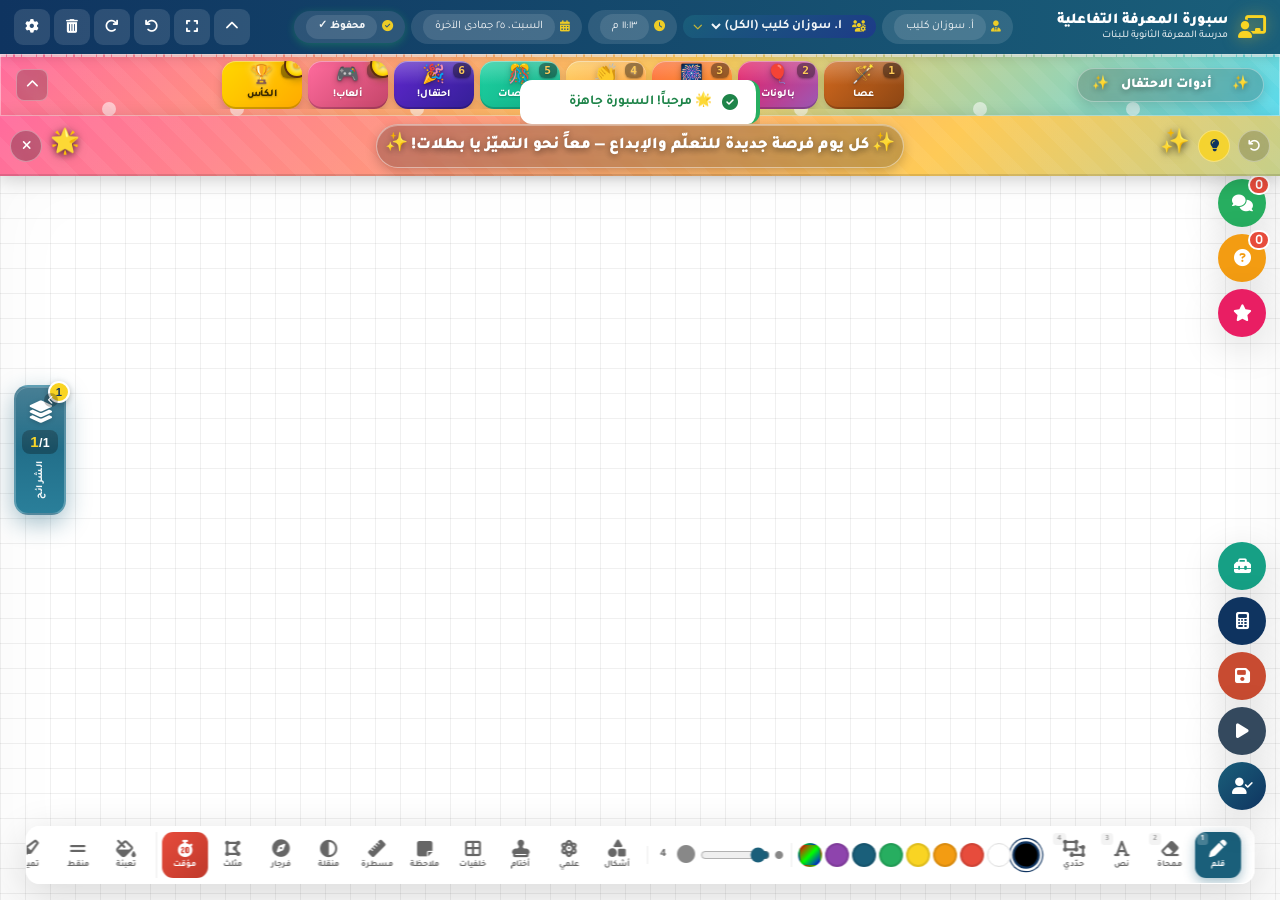
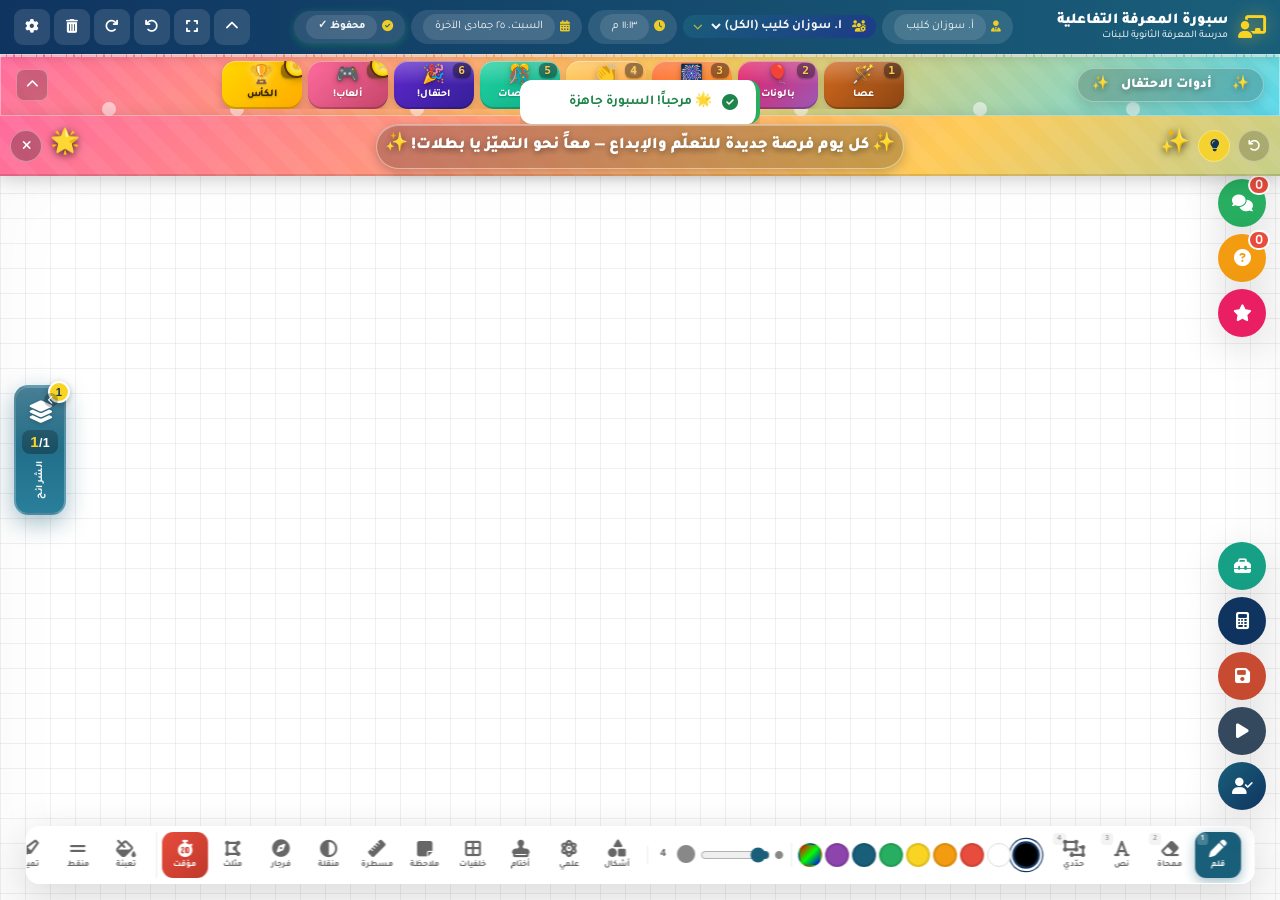
